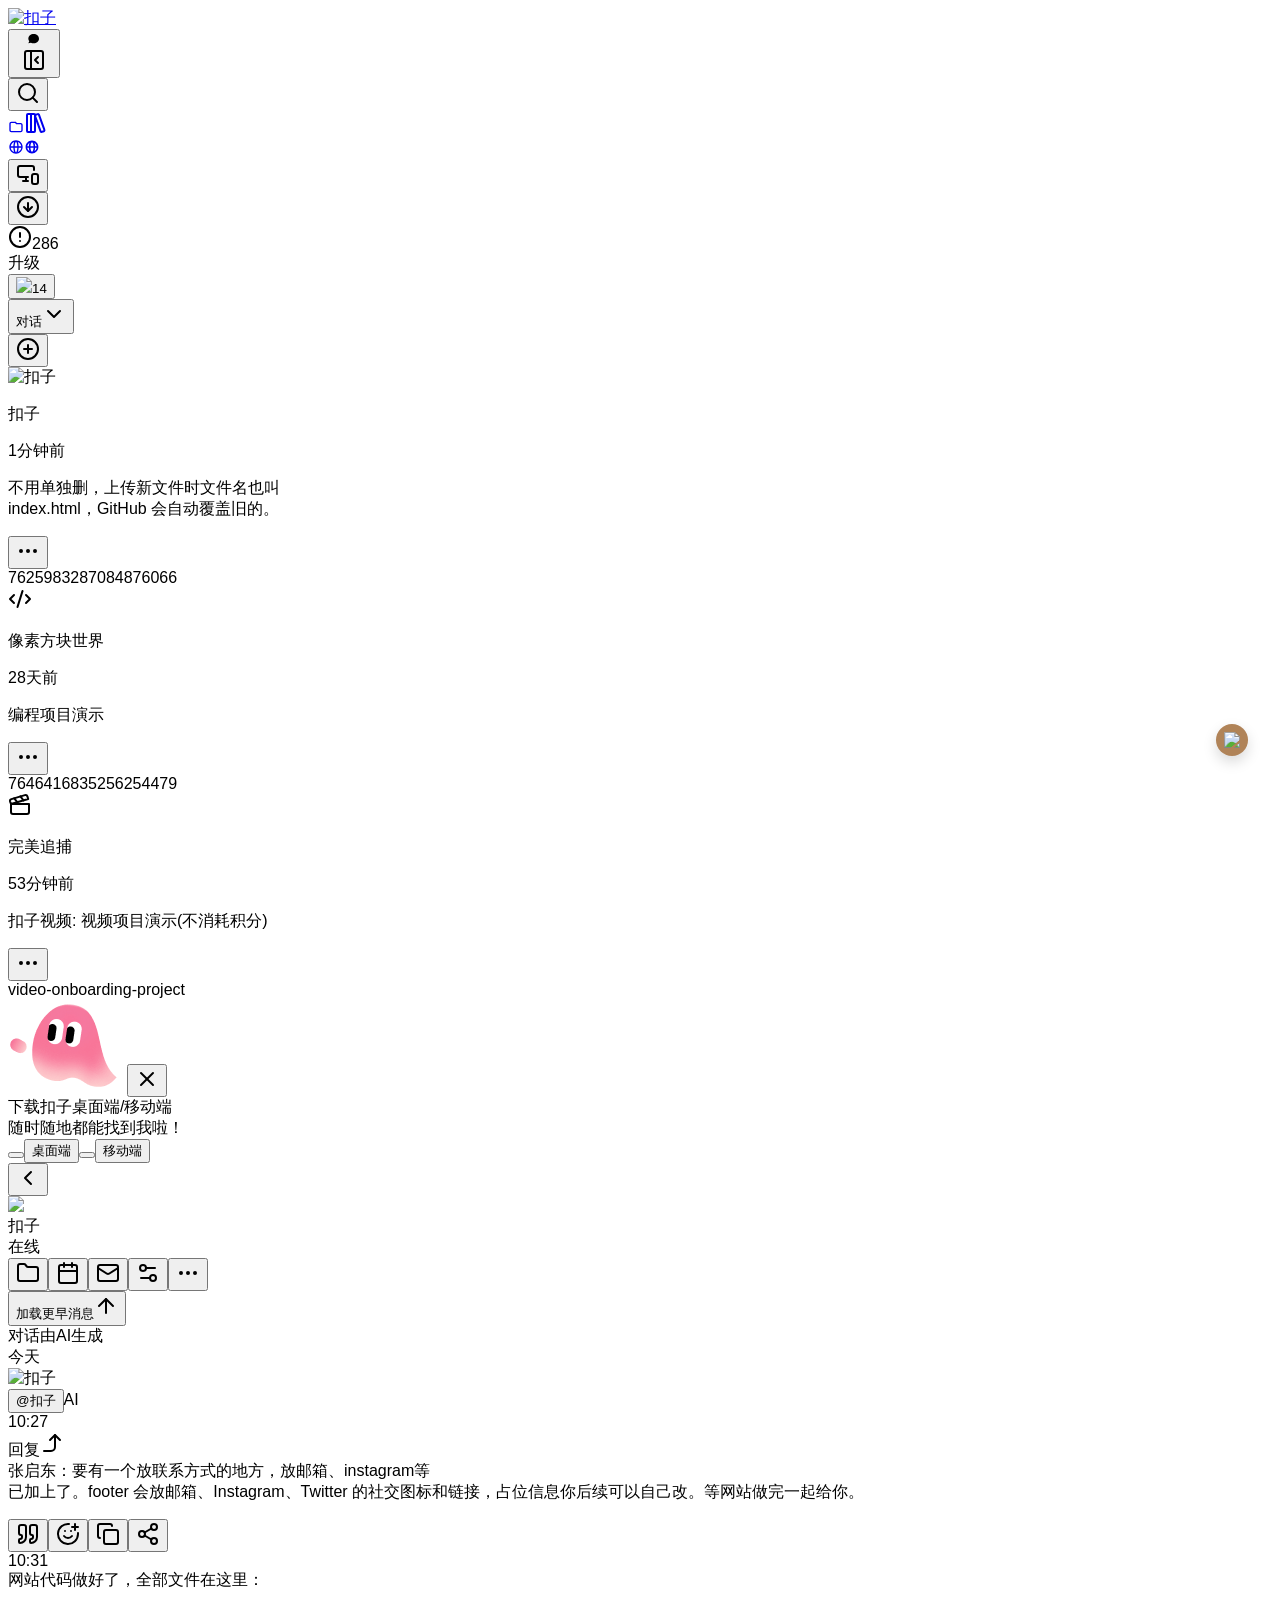
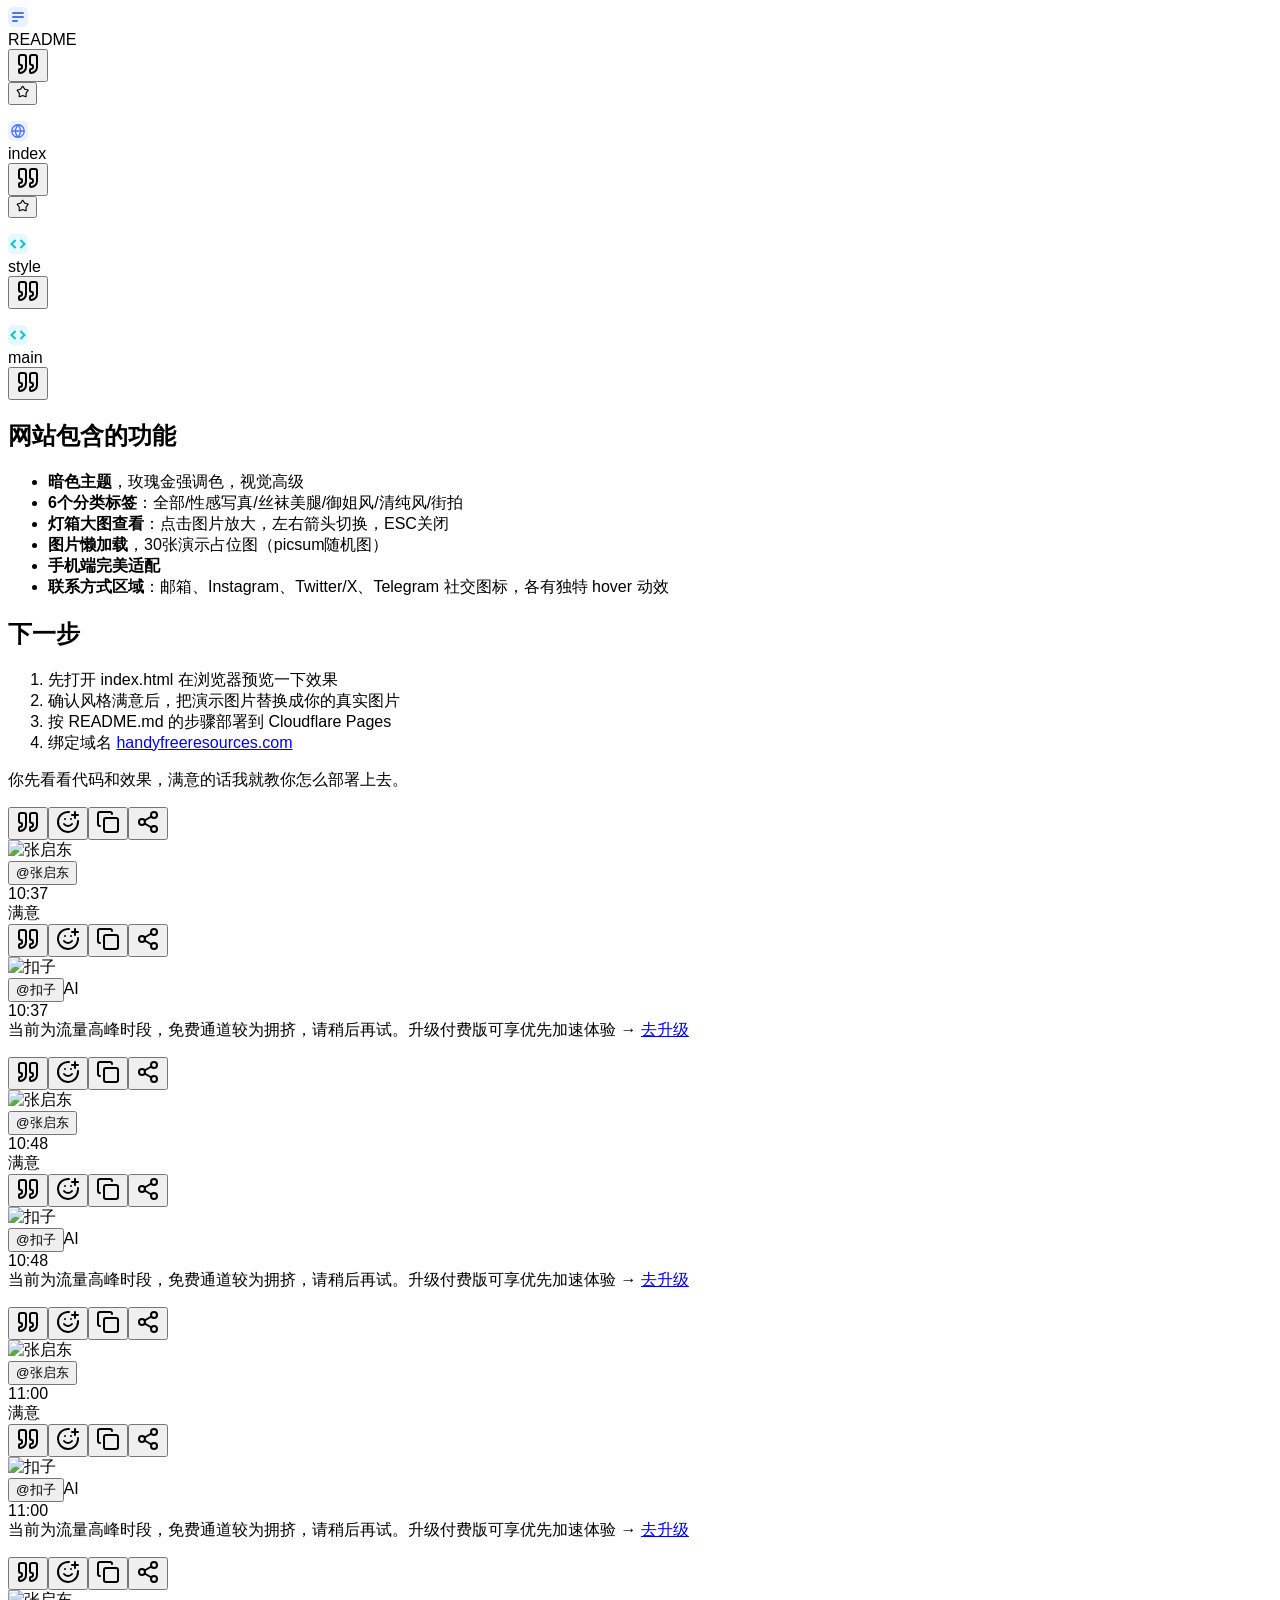
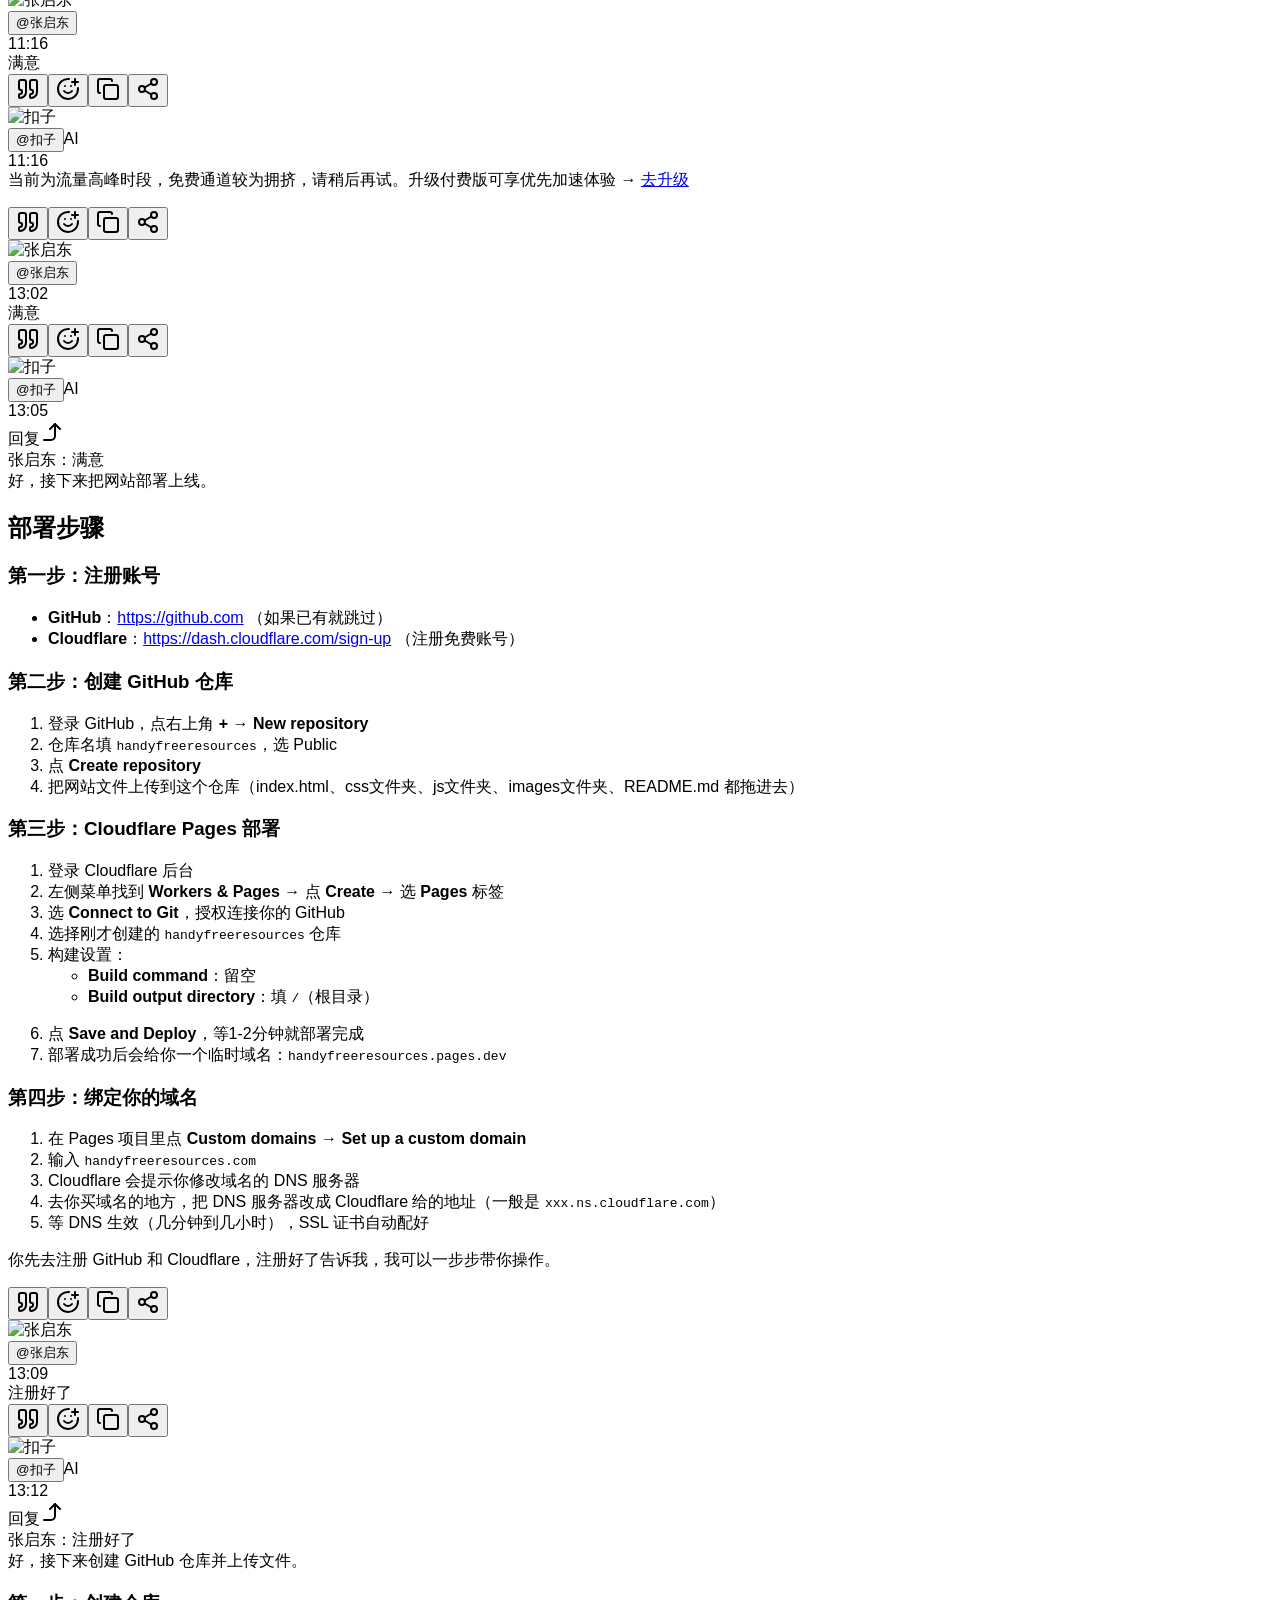
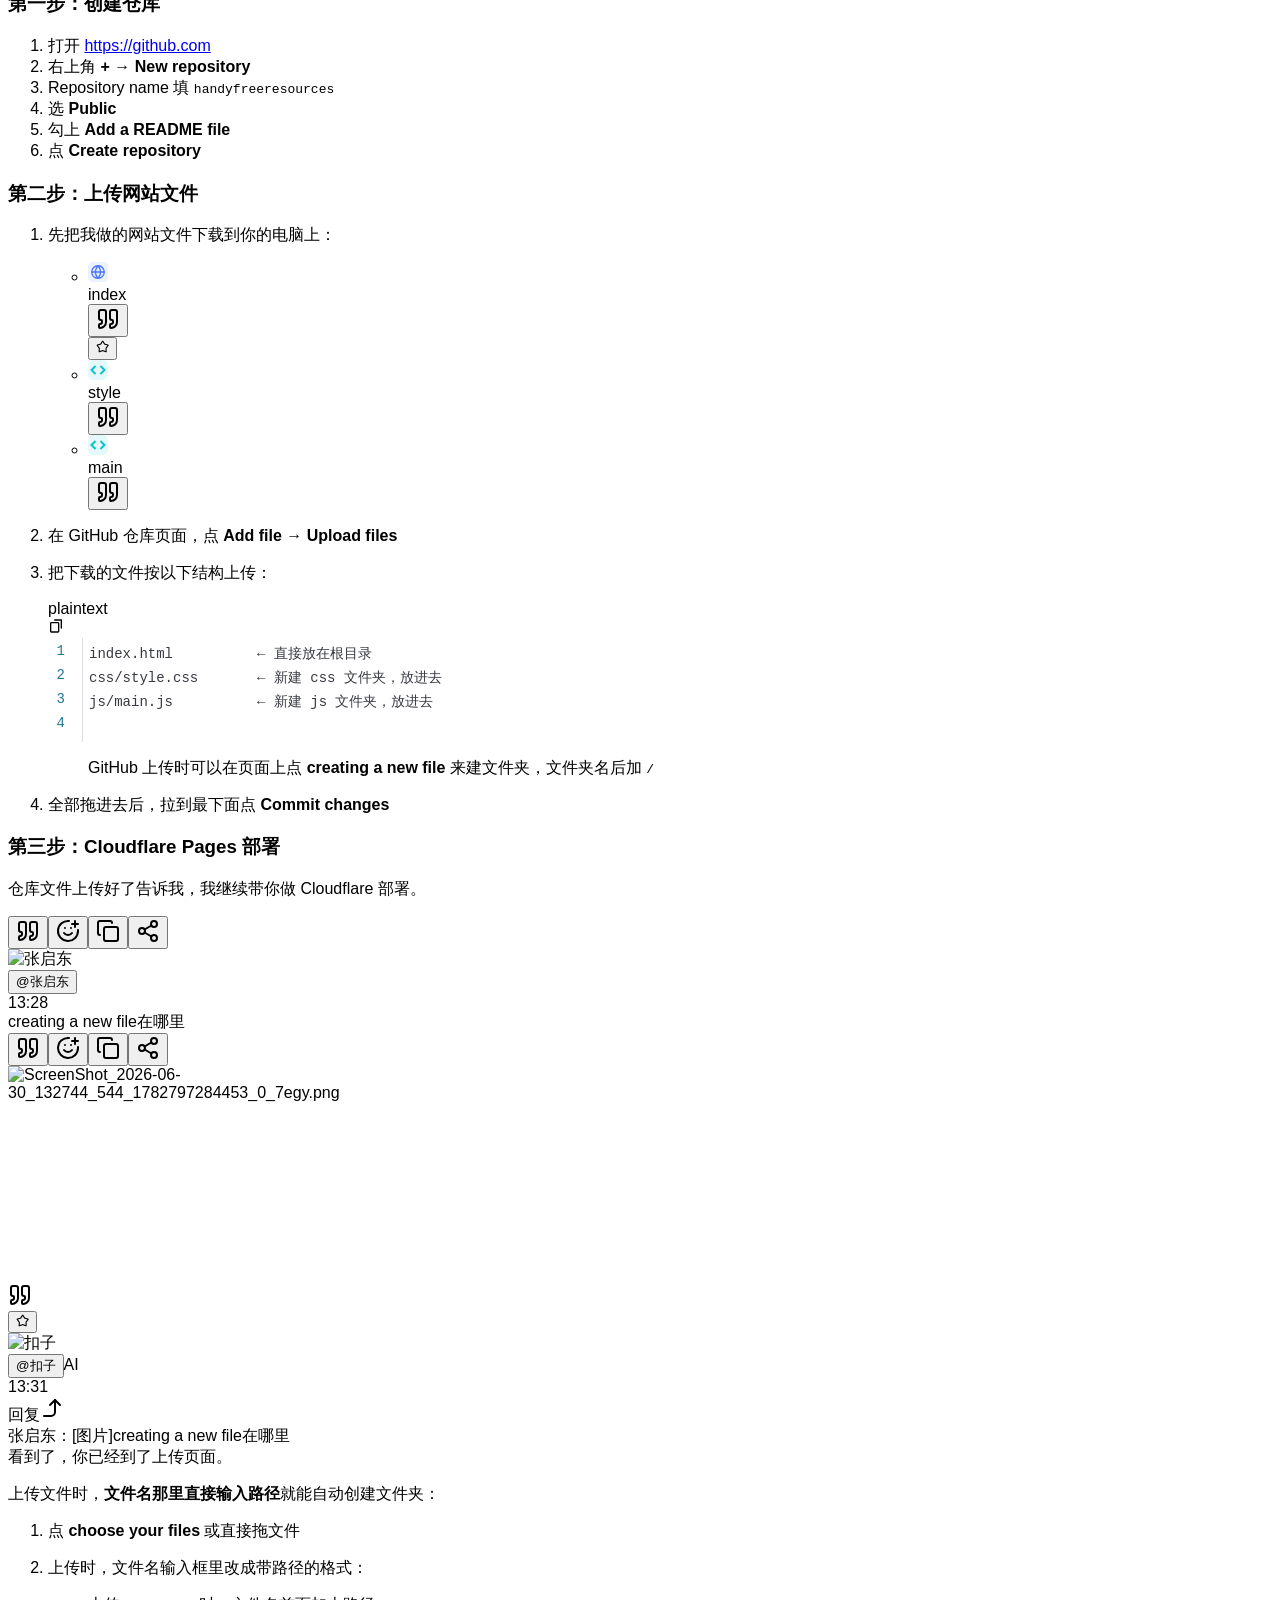
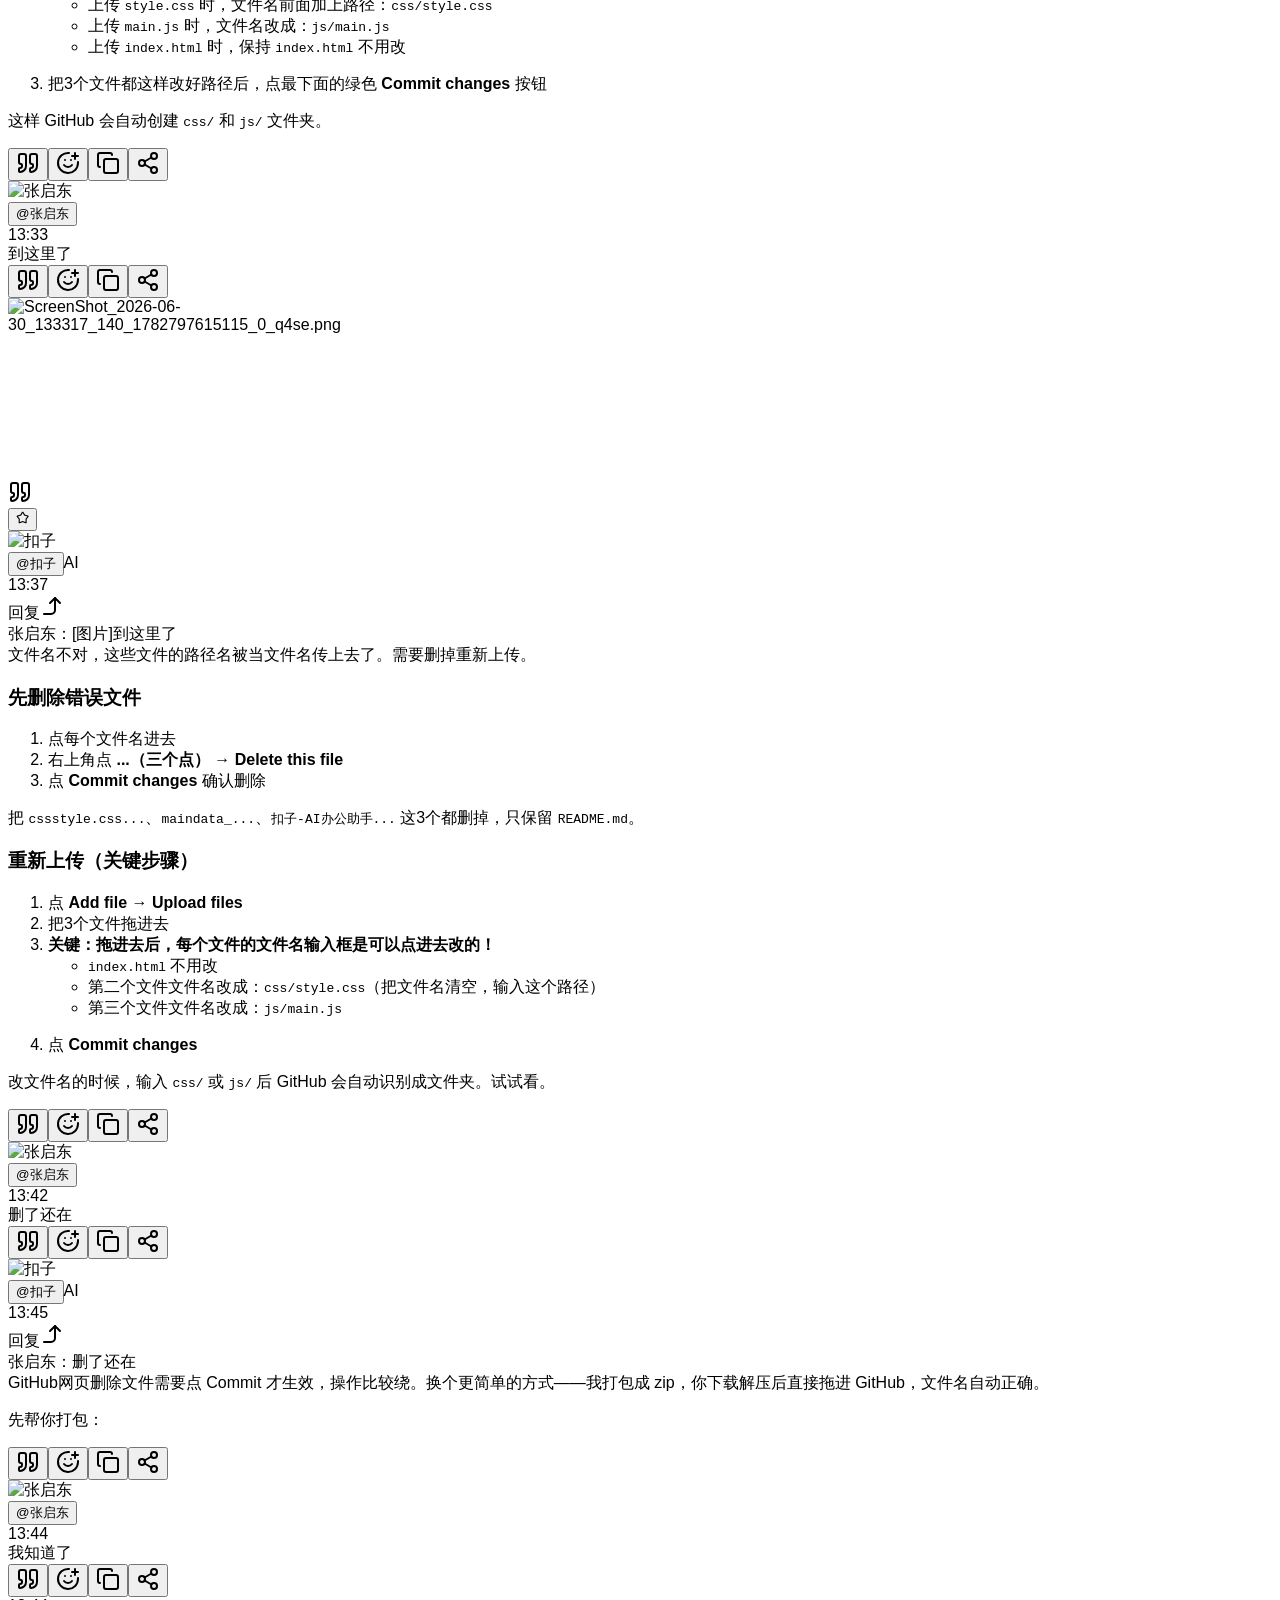
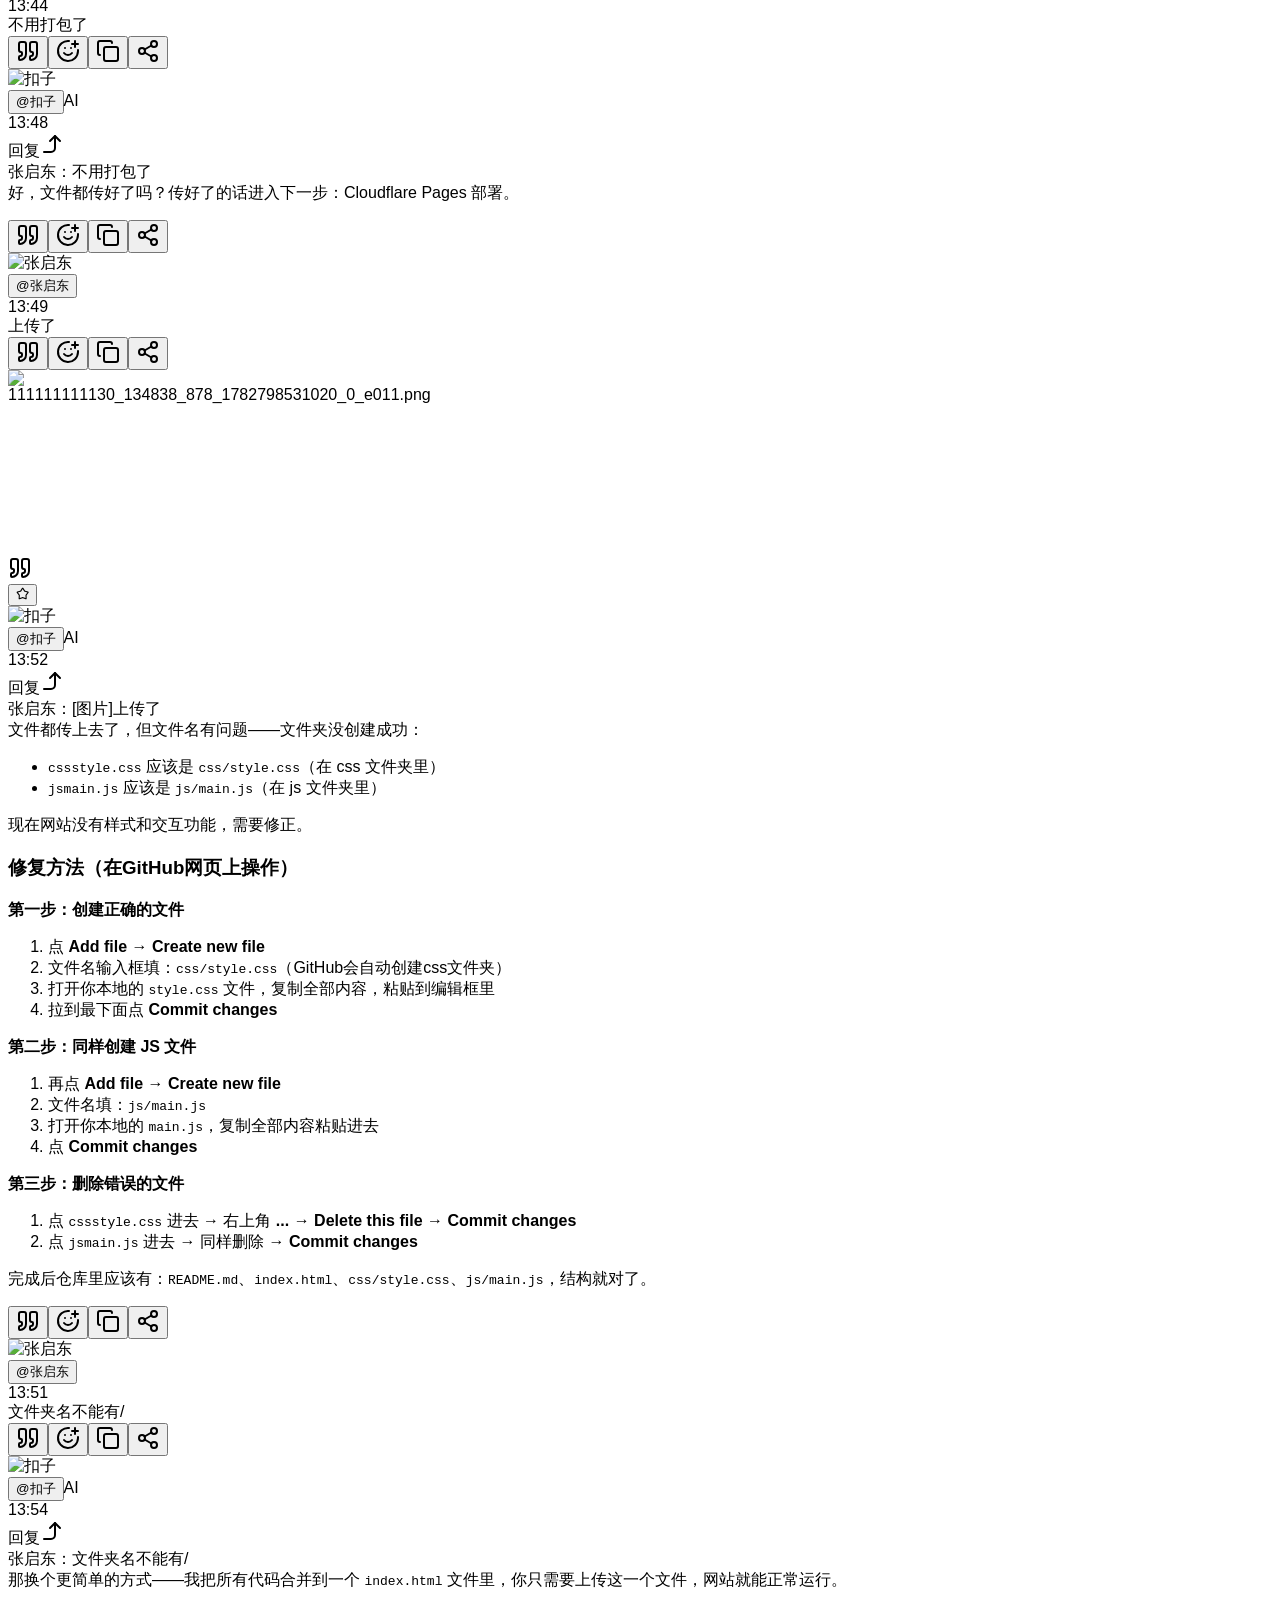
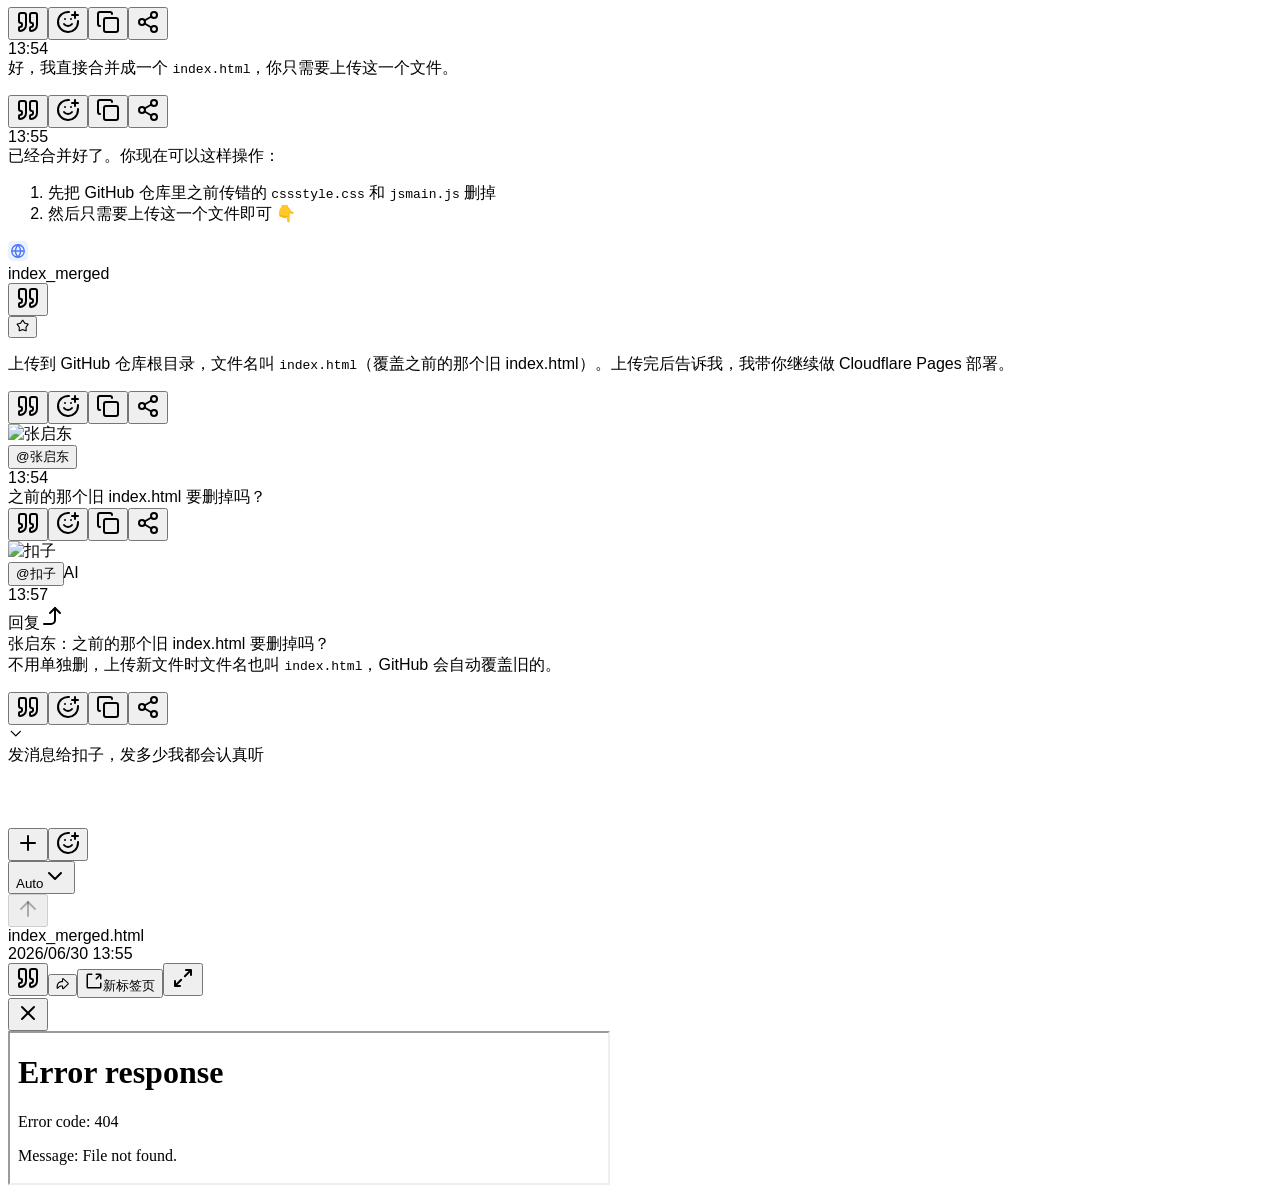
==== index.html @ ce5449ca "Add files via upload" ====
<!DOCTYPE html>
<!-- saved from url=(0047)https://www.coze.cn/session/7625983287084876066 -->
<html class="light"><head><meta http-equiv="Content-Type" content="text/html; charset=UTF-8"><style>.ͼ1.cm-focused {outline: 1px dotted #212121;}
.ͼ1 {position: relative !important; box-sizing: border-box; display: flex !important; flex-direction: column;}
.ͼ1 .cm-scroller {display: flex !important; align-items: flex-start !important; font-family: monospace; line-height: 1.4; height: 100%; overflow-x: auto; position: relative; z-index: 0; overflow-anchor: none;}
.ͼ1 .cm-content[contenteditable=true] {-webkit-user-modify: read-write-plaintext-only;}
.ͼ1 .cm-content {margin: 0; flex-grow: 2; flex-shrink: 0; display: block; white-space: pre; word-wrap: normal; box-sizing: border-box; min-height: 100%; padding: 4px 0; outline: none;}
.ͼ1 .cm-lineWrapping {white-space: pre-wrap; white-space: break-spaces; word-break: break-word; overflow-wrap: anywhere; flex-shrink: 1;}
.ͼ2 .cm-content {caret-color: black;}
.ͼ3 .cm-content {caret-color: white;}
.ͼ1 .cm-line {display: block; padding: 0 2px 0 6px;}
.ͼ1 .cm-layer > * {position: absolute;}
.ͼ1 .cm-layer {position: absolute; left: 0; top: 0; contain: size style;}
.ͼ2 .cm-selectionBackground {background: #d9d9d9;}
.ͼ3 .cm-selectionBackground {background: #222;}
.ͼ2.cm-focused > .cm-scroller > .cm-selectionLayer .cm-selectionBackground {background: #d7d4f0;}
.ͼ3.cm-focused > .cm-scroller > .cm-selectionLayer .cm-selectionBackground {background: #233;}
.ͼ1 .cm-cursorLayer {pointer-events: none;}
.ͼ1.cm-focused > .cm-scroller > .cm-cursorLayer {animation: steps(1) cm-blink 1.2s infinite;}
@keyframes cm-blink {50% {opacity: 0;}}
@keyframes cm-blink2 {50% {opacity: 0;}}
.ͼ1 .cm-cursor, .ͼ1 .cm-dropCursor {border-left: 1.2px solid black; margin-left: -0.6px; pointer-events: none;}
.ͼ1 .cm-cursor {display: none;}
.ͼ3 .cm-cursor {border-left-color: #ddd;}
.ͼ1 .cm-dropCursor {position: absolute;}
.ͼ1.cm-focused > .cm-scroller > .cm-cursorLayer .cm-cursor {display: block;}
.ͼ1 .cm-iso {unicode-bidi: isolate;}
.ͼ1 .cm-announced {position: fixed; top: -10000px;}
@media print {.ͼ1 .cm-announced {display: none;}}
.ͼ2 .cm-activeLine {background-color: #cceeff44;}
.ͼ3 .cm-activeLine {background-color: #99eeff33;}
.ͼ2 .cm-specialChar {color: red;}
.ͼ3 .cm-specialChar {color: #f78;}
.ͼ1 .cm-gutters {flex-shrink: 0; display: flex; height: 100%; box-sizing: border-box; inset-inline-start: 0; z-index: 200;}
.ͼ2 .cm-gutters {background-color: #f5f5f5; color: #6c6c6c; border-right: 1px solid #ddd;}
.ͼ3 .cm-gutters {background-color: #333338; color: #ccc;}
.ͼ1 .cm-gutter {display: flex !important; flex-direction: column; flex-shrink: 0; box-sizing: border-box; min-height: 100%; overflow: hidden;}
.ͼ1 .cm-gutterElement {box-sizing: border-box;}
.ͼ1 .cm-lineNumbers .cm-gutterElement {padding: 0 3px 0 5px; min-width: 20px; text-align: right; white-space: nowrap;}
.ͼ2 .cm-activeLineGutter {background-color: #e2f2ff;}
.ͼ3 .cm-activeLineGutter {background-color: #222227;}
.ͼ1 .cm-panels {box-sizing: border-box; position: sticky; left: 0; right: 0; z-index: 300;}
.ͼ2 .cm-panels {background-color: #f5f5f5; color: black;}
.ͼ2 .cm-panels-top {border-bottom: 1px solid #ddd;}
.ͼ2 .cm-panels-bottom {border-top: 1px solid #ddd;}
.ͼ3 .cm-panels {background-color: #333338; color: white;}
.ͼ1 .cm-tab {display: inline-block; overflow: hidden; vertical-align: bottom;}
.ͼ1 .cm-widgetBuffer {vertical-align: text-top; height: 1em; width: 0; display: inline;}
.ͼ1 .cm-placeholder {color: #888; display: inline-block; vertical-align: top; user-select: none;}
.ͼ1 .cm-highlightSpace {background-image: radial-gradient(circle at 50% 55%, #aaa 20%, transparent 5%); background-position: center;}
.ͼ1 .cm-highlightTab {background-image: url('data:image/svg+xml,<svg xmlns="http://www.w3.org/2000/svg" width="200" height="20"><path stroke="%23888" stroke-width="1" fill="none" d="M1 10H196L190 5M190 15L196 10M197 4L197 16"/></svg>'); background-size: auto 100%; background-position: right 90%; background-repeat: no-repeat;}
.ͼ1 .cm-trailingSpace {background-color: #ff332255;}
.ͼ1 .cm-button {vertical-align: middle; color: inherit; font-size: 70%; padding: .2em 1em; border-radius: 1px;}
.ͼ2 .cm-button:active {background-image: linear-gradient(#b4b4b4, #d0d3d6);}
.ͼ2 .cm-button {background-image: linear-gradient(#eff1f5, #d9d9df); border: 1px solid #888;}
.ͼ3 .cm-button:active {background-image: linear-gradient(#111, #333);}
.ͼ3 .cm-button {background-image: linear-gradient(#393939, #111); border: 1px solid #888;}
.ͼ1 .cm-textfield {vertical-align: middle; color: inherit; font-size: 70%; border: 1px solid silver; padding: .2em .5em;}
.ͼ2 .cm-textfield {background-color: white;}
.ͼ3 .cm-textfield {border: 1px solid #555; background-color: inherit;}
.ͼ1 .colorization-bracket-0 {color: #ffd700;}
.ͼ1 .colorization-bracket-0 > span {color: #ffd700;}
.ͼ1 .colorization-bracket-1 {color: #da70d6;}
.ͼ1 .colorization-bracket-1 > span {color: #da70d6;}
.ͼ1 .colorization-bracket-2 {color: #179fff;}
.ͼ1 .colorization-bracket-2 > span {color: #179fff;}
.ͼ1 .cm-foldPlaceholder {background-color: #eee; border: 1px solid #ddd; color: #888; border-radius: .2em; margin: 0 1px; padding: 0 1px; cursor: pointer;}
.ͼ1 .cm-foldGutter span {padding: 0 1px; cursor: pointer;}
.ͼ30 .cm-foldGutter .cm-gutterElement {display: flex; align-items: center; cursor: pointer;}
.ͼh5 .cm-line {line-height: 24px; min-height: 24px;}
.ͼgl .cm-line {line-height: 24px; min-height: 24px;}
.ͼfe .cm-line {line-height: 24px; min-height: 24px;}
.ͼfb .cm-line {line-height: 24px; min-height: 24px;}
.ͼei .cm-line {line-height: 24px; min-height: 24px;}
.ͼcp .cm-line {line-height: 24px; min-height: 24px;}
.ͼbi .cm-line {line-height: 24px; min-height: 24px;}
.ͼ6c .cm-line {line-height: 24px; min-height: 24px;}
.ͼ5 {color: #404740;}
.ͼ6 {text-decoration: underline;}
.ͼ7 {text-decoration: underline; font-weight: bold;}
.ͼ8 {font-style: italic;}
.ͼ9 {font-weight: bold;}
.ͼa {text-decoration: line-through;}
.ͼb {color: #708;}
.ͼc {color: #219;}
.ͼd {color: #164;}
.ͼe {color: #a11;}
.ͼf {color: #e40;}
.ͼg {color: #00f;}
.ͼh {color: #30a;}
.ͼi {color: #085;}
.ͼj {color: #167;}
.ͼk {color: #256;}
.ͼl {color: #00c;}
.ͼm {color: #940;}
.ͼn {color: #f00;}
.ͼp {color: #0000ff;}
.ͼq {color: #af00db;}
.ͼr {color: #0070c1;}
.ͼs {font-weight: bold; color: #0070c1;}
.ͼt {color: #267f99;}
.ͼu {color: #795e26;}
.ͼv {color: #098658;}
.ͼw {color: #383a42;}
.ͼx {color: #af00db;}
.ͼy {color: #a31515;}
.ͼz {color: #383a42;}
.ͼ10 {font-weight: bold;}
.ͼ11 {font-style: italic;}
.ͼ12 {text-decoration: line-through;}
.ͼ13 {color: #008000;}
.ͼ14 {color: #4078f2; text-decoration: underline;}
.ͼ15 {color: #e45649;}
.ͼo .cm-gutters {background-color: #fff; color: #237893;}
.ͼo {background-color: #ffffff; color: #383a42;}
.ͼo.cm-editor .cm-scroller {font-family: Menlo, Monaco, Consolas, "Andale Mono", "Ubuntu Mono", "Courier New", monospace;}
.ͼo .cm-content {caret-color: #000;}
.ͼo .cm-cursor, .ͼo .cm-dropCursor {border-left-color: #000;}
.ͼo .cm-activeLine {background-color: #99999926;}
.ͼo .cm-activeLineGutter {color: #0b216f; background-color: #99999926;}
.ͼo.cm-focused .cm-selectionBackground, .ͼo .cm-line::selection, .ͼo .cm-selectionLayer .cm-selectionBackground, .ͼo .cm-content ::selection {background: #add6ff !important;}
.ͼo .cm-selectionMatch {background-color: #a8ac94;}
.ͼh7 .cm-cursor, .ͼh7 .cm-dropCursor {visibility: hidden;}
.ͼh6 {font-size: 14px;}
.ͼgn .cm-cursor, .ͼgn .cm-dropCursor {visibility: hidden;}
.ͼgm {font-size: 14px;}
.ͼfg .cm-cursor, .ͼfg .cm-dropCursor {visibility: hidden;}
.ͼff {font-size: 14px;}
.ͼfd .cm-cursor, .ͼfd .cm-dropCursor {visibility: hidden;}
.ͼfc {font-size: 14px;}
.ͼek .cm-cursor, .ͼek .cm-dropCursor {visibility: hidden;}
.ͼej {font-size: 14px;}
.ͼcr .cm-cursor, .ͼcr .cm-dropCursor {visibility: hidden;}
.ͼcq {font-size: 14px;}
.ͼbk .cm-cursor, .ͼbk .cm-dropCursor {visibility: hidden;}
.ͼbj {font-size: 14px;}
.ͼ6e .cm-cursor, .ͼ6e .cm-dropCursor {visibility: hidden;}
.ͼ6d {font-size: 14px;}
.ͼ4b .cm-foldGutter .cm-gutterElement {display: flex; align-items: center; cursor: pointer;}
.ͼ31.cm-focused {outline: none;}
.ͼ31 .cm-content {cursor: text;}
.ͼ31 .cm-placeholder {word-break: break-all;}
.ͼ32 .cm-cursor {border-left-color: var(--text-1); border-left-width: 1px!important; margin-left: 0px!important;}
.ͼ32 .cm-selectionBackground {background-color: var(--ivory-yellow-2)!important;}
.ͼ32.cm-focused > .cm-scroller > .cm-selectionLayer .cm-selectionBackground {background: var(--ivory-yellow-2)!important;}
.ͼ32 .cm-gutters {background-color: transparent; border-right: none; display: none;}
.ͼ32 .cm-scroller {padding-left: 0px; line-height: 22px; font-family: inherit;}
.ͼ32 .cm-line {padding-left: 0px; font-weight: 400; line-height: 24px; color: var(--coz-fg-primary);}
.ͼ32 .cm-content {padding: 0px; caret-color: var(--coz-fg-primary);}
.ͼ32 .cm-placeholder {display: inline!important; pointer-events: none!important; user-select: none!important; -webkit-user-select: none!important; -webkit-touch-callout: none!important; -moz-user-select: none!important; -ms-user-select: none!important; -webkit-tap-highlight-color: transparent!important; -webkit-user-drag: none!important; -khtml-user-drag: none!important; -moz-user-drag: none!important; -o-user-drag: none!important; user-drag: none!important; -webkit-user-modify: read-plaintext-only!important; -moz-user-modify: read-plaintext-only!important;}
















































































































































































































































































































































































































































































































































































































































































































.ͼ48 .heading {color: #00818C; font-weight: bold;}
.ͼ48 .emphasis {font-style: italic;}
.ͼ48 .strong-emphasis {font-weight: bold;}
.ͼ48 .mark {color: var(--coz-fg-hglt);}
.ͼ47 .cm-scroller {max-height: 222px;}
.ͼ46 .cm-content, .ͼ46 .cm-gutter, .ͼ46 .cm-right-gutter {min-height: 62px;}
.ͼ45 {font-size: 16px;}
.ͼ4 .cm-line ::selection, .ͼ4 .cm-line::selection {background-color: transparent !important;}
.ͼ4 .cm-line {caret-color: transparent !important;}
.ͼ4 .cm-content :focus::selection, .ͼ4 .cm-content :focus ::selection {background-color: Highlight !important;}
.ͼ4 .cm-content :focus {caret-color: initial !important;}
.ͼ4 .cm-content {caret-color: transparent !important;}
</style><script>window.gfdatav1={"env":"prod","envName":"prod","runtime":"node","ver":"1.0.0.8723","canary":0,"idc":"hl","region":"cn","vdc":"hl","vregion":"China-North","extra":{"canaryType":null}}</script><script>/*! For license information please see slardar_umd_space_cn.js.LICENSE.txt */
!function(n,t){"object"==typeof exports&&"object"==typeof module?module.exports=t():"function"==typeof define&&define.amd?define("CozeSlardar",[],t):"object"==typeof exports?exports.CozeSlardar=t():n.CozeSlardar=t()}(this,()=>(()=>{"use strict";let n,t,e;var r,o,i,u,a,c,f,s,l,d,v={787:function(n,t){var e,r=function(){return(r=Object.assign||function(n){for(var t,e=1,r=arguments.length;e<r;e++)for(var o in t=arguments[e])Object.prototype.hasOwnProperty.call(t,o)&&(n[o]=t[o]);return n}).apply(this,arguments)};function o(n,t){var e="function"==typeof Symbol&&n[Symbol.iterator];if(!e)return n;var r,o,i=e.call(n),u=[];try{for(;(void 0===t||t-- >0)&&!(r=i.next()).done;)u.push(r.value)}catch(n){o={error:n}}finally{try{r&&!r.done&&(e=i.return)&&e.call(i)}finally{if(o)throw o.error}}return u}function i(n,t,e){if(e||2==arguments.length)for(var r,o=0,i=t.length;o<i;o++)!r&&o in t||(r||(r=Array.prototype.slice.call(t,0,o)),r[o]=t[o]);return n.concat(r||Array.prototype.slice.call(t))}var u=function(){return{}};function a(n){return"object"==typeof n&&null!==n}var c=Object.prototype;function f(n){return"[object Array]"===c.toString.call(n)}function s(n){return"function"==typeof n}function l(n){return"string"==typeof n}var d=function(){var n={};return[n,function(t,e){return n[t]=e},function(t){return delete n[t]}]},v=function(n,t){var e,r=f(e=n||[])&&e.length?function(n){for(var t=[],e=n.length,r=0;r<e;r++){var o=n[r];l(o)?t.push(o.replace(/([.*+?^=!:${}()|[\]/\\])/g,"\\$1")):o&&o.source&&t.push(o.source)}return RegExp(t.join("|"),"i")}(e):null;return!!r&&r.test(t)},p=function(n,t,e){return function(){for(var r=[],a=0;a<arguments.length;a++)r[a]=arguments[a];if(!n)return u;var c=n[t],f=e.apply(void 0,i([c],o(r),!1)),l=f;return s(l)&&(l=function(){for(var n=[],t=0;t<arguments.length;t++)n[t]=arguments[t];return f.apply(this,n)}),n[t]=l,function(){l===n[t]?n[t]=c:f=c}}};function h(n,t){return n.initSubject(t)}var g=function(){return Date.now()};function m(){if("object"==typeof window&&a(window))return window}function y(){if("object"==typeof document&&a(document))return document}function _(){if(m()&&s(window.PerformanceObserver))return window.PerformanceObserver}var b=function(n){var t;return{pid:n.pid,view_id:n.viewId,url:(t=m()&&m()&&window.location)?t.href:""}},w=function(n){var t=b(n.config());return t.context=n.context?n.context.toString():{},t},E=function(n,t){void 0===t&&(t=!1);var e=w(n);return t&&(e.timestamp=g()),function(t){n.report(r(r({},t),{overrides:e}))}},x=function(n,t){var e=n&&new n(t);return[function(n,t){e&&n&&e.observe(n,t)},function(){return e&&e.disconnect()}]},S=function(n){var t=n&&n.timing||void 0;return[t,function(){return n&&n.now?n.now():(Date.now?Date.now():+new Date)-(t&&t.navigationStart||0)},function(t){var e=(n||{}).getEntriesByType;return s(e)&&e.call(n,t)||[]},function(){var t=(n||{}).clearResourceTimings;s(t)&&t.call(n)},function(t){var e=(n||{}).getEntriesByName;return s(e)&&e.call(n,t)||[]}]},j=function(){var n=RegExp("\\/monitor_web\\/collect|\\/monitor_browser\\/collect\\/batch","i");return function(t){return n.test(t)}},O=function(n){return function(){for(var t,e=[],r=0;r<arguments.length;r++)e[r]=arguments[r];return t=o(e,2),this._method=t[0],this._url=t[1],n.apply(this,e)}},T=function(n){return function(){for(var t=[],e=0;e<arguments.length;e++)t[e]=arguments[e];this._reqHeaders=this._reqHeaders||{};var r=o(t,2),i=r[0],u=r[1];return this._reqHeaders[i]=u,n&&n.apply(this,t)}},R=function(n,t){var e=j();return function(){for(var r=[],o=0;o<arguments.length;o++)r[o]=arguments[o];if(this._start=g(),this._data=null==r?void 0:r[0],!e(this._url)){var i,u=t([this._method,this._url,this._start,this]);(i=this,p(i,"onreadystatechange",function(n){return function(){for(var t=[],e=0;e<arguments.length;e++)t[e]=arguments[e];return 4===this.readyState&&u(i),n&&n.apply(this,t)}}))()}return n.apply(this,r)}},k=function(n,t){return function(e,r){void 0===r&&(r={});var o=t([e,r]),i=n(e,r);return i.then(function(n){o(n)},function(){o(void 0)}),i}},A=["fetch_0",function(n,t){var e=m();if(e&&fetch){var r=[];r.push(p(e,"fetch",k)(n)),t(function(){r.forEach(function(n){return n()})})}}],C=["resource"],D=["longtask"],L=function(n,t,e){var r=n&&new n(function(n,r){n.getEntries?n.getEntries().forEach(function(n,e,o){return t(n,e,o,r)}):e&&e()});return[function(t){if(!n||!r)return e&&e();try{r.observe({entryTypes:t})}catch(n){return e&&e()}},function(t,o){if(!n||!r)return e&&e();try{var i={type:t,buffered:!0};void 0===o||(i.durationThreshold=o),r.observe(i)}catch(n){return e&&e()}r.observe({type:t,buffered:!1})},function(){return r&&r.disconnect()}]},P=function(n,t,e){var r=o(L(n,t),3),i=r[0],u=r[2];return i(e),u},q=["longtask_0",function(n,t){var e=_();e&&t(P(e,n,D))}],I=["resource_0",function(n,t){var e=_();if(e){var r=j();t(P(e,function(t){r(t.name)||n(t)},C))}}],N="http",B="resource_error",H="resource",M="performance_longtask",z="action",U=["BODY","HTML","HEAD"],W="data-apm-action",F=function(n,t,e,r){var o,i,u=!1,a=function(){n.clearTimeout(o),u&&(o=n.setTimeout(function(){t()},100))};return[function(){u=!0,n.clearTimeout(i),i=n.setTimeout(function(){t(!0),e()},r),a()},a,function(){u=!1,n.clearTimeout(o),n.clearTimeout(i)}]},X=function(n,t,e){void 0===e&&(e=10);for(var r=n,o=0;o<e&&r;o++){if(~U.indexOf(r.nodeName))return;if(r.hasAttribute(t))return r;r=r.parentElement}},G=function(n,t){if(r=(void 0===e?e="closest"in HTMLElement.prototype:e)?n.closest("["+t+"]"):X(n,t)){var r;return r.getAttribute(t).trim()}},J=function(n){for(var t=n,e=!1;t;)"SVG"===t.tagName.toUpperCase()?(t=null,e=!0):t=t.parentElement;return e},V=function(n){var t=n.children;return!t.length||![].slice.call(t).some(function(n){return n.children.length>0})},$=function(n){var t=n.tagName.toUpperCase();return!(1!==n.nodeType||U.includes(t)||J(n))&&(!n.style||"none"!==n.style.display)&&(!!(["A","BUTTON","INPUT","TEXTAREA"].includes(t)||G(n,W))||!!V(n))},Y=function(n,t){return!!(n&&n.length&&t&&v(n,function(n){var t=y();if(!t||!n)return"";var e=t.createElement("a");return e.href=n,e.href}(t)))},K=function(n,t){var e;return t.ev_type===N?e=t.payload.request.url:t.ev_type===H&&"name"in t.payload?e=t.payload.name:t.ev_type===B&&(e=t.payload.url),Y(n,e)},Q=["click"],Z={capture:!0},nn=function(n,t,e,r){var i=o(t,2),a=i[0],c=i[1],f=o(d(),3),s=f[0],l=f[1],v=f[2],p=0;return n.push(a[0](function(n){var t=o(n,2);if(t[0],Y(r,t[1]))return u;var i=p+=1;return l(i,g()),e(),function(){v(i),e()}})),n.push(c[0](function(n){var t=o(n,1)[0];if(Y(r,"string"==typeof t?t:t.url))return u;var i=p+=1;return l(i,g()),e(),function(){v(i),e()}})),s},nt=function(n,t,e,u){var a=o(e,4),c=a[0],s=a[1],d=a[2],v=a[3],p=u.types,h=u.pure,g=u.ignoreUrls,m=null,y=null,_=void 0,b=[],w=0,E=o(S(performance),2)[1],j=function(n){if(m&&(h||Object.keys(m.metrics).length)&&(!Object.keys(D).length||n)){m.metrics[M]&&(m.metrics[M].duration=w);var t=b.length>0?Math.max.apply(Math,i([],o(b),!1))-Math.min.apply(Math,i([],o(b),!1)):0;m.metrics[N]&&(m.metrics[N].duration=t);var e=E()-m.start_time;_&&_({ev_type:z,payload:r(r({},m),{duration:e,frontend_time:e-t})}),O()}},O=function(){C(),m&&(y={start_time:m.start_time,id:m.id}),m=null,b=[],w=0},T=function(n){var t,e;m&&(m.metrics[n]={count:(null!=(e=null==(t=m.metrics[n])?void 0:t.count)?e:0)+1})},R=o(F(window,j,O,1e4),3),k=R[0],A=R[1],C=R[2],D=nn(t,[c,s],A,g),L=o(x(MutationObserver,A),2),P=L[0],q=L[1];P(),t.push(q),t.push(C),t.push(d[0](function(n){var t=n.startTime,e=n.duration;A(),m&&m.start_time<=t+50&&(w+=e,T(M))})),t.push(v[0](function(n){var t=n.name,e=n.startTime,r=n.duration,o=n.initiatorType;!Y(g,t)&&(A(),m&&m.start_time<e&&(["xmlhttprequest","fetch"].includes(o)&&(b.push(e,e+r),T(N)),["xmlhttprequest","fetch","beacon"].includes(o)||T(H)))}));var I=function(t,e){var r=function(){var n=function(){for(var n=Array(16),t=0,e=0;e<16;e++)(3&e)==0&&(t=0x100000000*Math.random()),n[e]=t>>>((3&e)<<3)&255;return n}();n[6]=15&n[6]|64,n[8]=63&n[8]|128;for(var t=[],e=0;e<256;++e)t[e]=(e+256).toString(16).substr(1);var r=0;return""+t[n[r++]]+t[n[r++]]+t[n[r++]]+t[n[r++]]+"-"+t[n[r++]]+t[n[r++]]+"-"+t[n[r++]]+t[n[r++]]+"-"+t[n[r++]]+t[n[r++]]+"-"+t[n[r++]]+t[n[r++]]+t[n[r++]]+t[n[r++]]+t[n[r++]]+t[n[r++]]}();m={start_time:(0,o(S(performance),2)[1])(),id:r,type:e,target:t,metrics:{}},_=n(),k()},U=function(n){if(j(!0),O(),n.target instanceof HTMLElement&&$(n.target)){var t,e=G(t=n.target,W)||t.innerText;e&&I({name:e,path:function(n){try{for(var t=n,e=[],r=0,o=0,i=void 0;t&&r++<5&&(i=function(n){var t,e,r,o,i,u,a=[];if(!n||!n.tagName)return"";if(a.push(n.tagName.toLowerCase()),n.id)return"#"+n.id;var c=n.className;if(c&&l(c))for(u=0,r=c.split(/\s+/);u<r.length;u++)a.push("."+r[u]);var f=["type","name","title","alt"];for(u=0;u<f.length;u++)o=f[u],(i=n.getAttribute(o))&&a.push("["+o+'="'+i+'"]');for(var s=n,d=1,v=!0;s=s.previousElementSibling;)(null==(t=s.tagName)?void 0:t.toLowerCase())===(null==(e=n.tagName)?void 0:e.toLowerCase())&&(s.className===n.className&&f.every(function(t){return n.getAttribute(t)===(null==s?void 0:s.getAttribute(t))})&&(v=!1),d++);return d>1&&!v&&a.push(":nth-of-type("+d+")"),a.join("")}(t),"html"!==i&&(!(r>1)||!(o+3*e.length+i.length>=256)));)e.push(i),o+=i.length,t=t.parentNode;return e.reverse().join(" > ")}catch(n){return"<unknown>"}}(n.target)},n.type)}};return p&&p.forEach(function(n){var e,r;(function(n,t){if(!f(n)||0===n.length)return!1;for(var e=0;e<n.length;){if(n[e]===t)return!0;e++}return!1})(Q,n)&&t.push((e=document,void 0===(r=Z)&&(r=!1),e.addEventListener(n,U,r),function(){e.removeEventListener(n,U,r)}))}),[function(n){if(!K(g,n)){if("pageview"===n.ev_type){j(!0),O();return}if(n.ev_type===N){var t=n.payload.response.timing&&n.payload.response.timing.startTime;return t?m&&t>m.start_time?m.id:y&&t>y.start_time?y.id:void 0:void 0}if(n.ev_type===M){var t=n.payload.longtasks.length&&n.payload.longtasks[0].startTime+50;return m&&t&&t>m.start_time?m.id:void 0}if(m)return("js_error"===n.ev_type||n.ev_type===B)&&T(n.ev_type),m.id}},function(n,t){j(!0),O(),I({name:n},t)}]},ne="action",nr={types:["click"],pure:!0};t.actionPlugin=function(n){return{name:ne,setup:function(t){!function(n,t){void 0===t&&(t=nr);var e=[],r=y(),i=m();if(r&&i){var u,a=o(nt(function(){return E(n,!0)},e,[h(n,["xhr_0",(u=XMLHttpRequest&&XMLHttpRequest.prototype,function(n,t){if(u){var e=[];e.push(p(u,"open",O)()),e.push(p(u,"setRequestHeader",T)()),e.push(p(u,"send",R)(n)),t(function(){e.forEach(function(n){return n()})})}})]),h(n,A),h(n,q),h(n,I)],t),2),c=a[0],f=a[1],s=function(n){var t=c(n);return t&&n.extra&&(n.extra.action_id=t),n};n.on("report",s),e.push(function(){n.off("report",s)}),n.provide("startAction",f),n.destroyAgent.set(ne,z,e)}}(t,n)}}}},583:function(n,t){var e=function(){return(e=Object.assign||function(n){for(var t,e=1,r=arguments.length;e<r;e++)for(var o in t=arguments[e])Object.prototype.hasOwnProperty.call(t,o)&&(n[o]=t[o]);return n}).apply(this,arguments)};function r(n,t){var e="function"==typeof Symbol&&n[Symbol.iterator];if(!e)return n;var r,o,i=e.call(n),u=[];try{for(;(void 0===t||t-- >0)&&!(r=i.next()).done;)u.push(r.value)}catch(n){o={error:n}}finally{try{r&&!r.done&&(e=i.return)&&e.call(i)}finally{if(o)throw o.error}}return u}var o=function(){return{}};function i(n){return"object"==typeof n&&null!==n}function u(n){return"function"==typeof n}function a(n,t){return n.initSubject(t)}var c=function(){return Date.now()};function f(){if("object"==typeof window&&i(window))return window}function s(){if("object"==typeof document&&i(document))return document}function l(){if(f()&&u(window.PerformanceObserver))return window.PerformanceObserver}var d=function(n,t){var e=n&&new n(t);return[function(n,t){e&&n&&e.observe(n,t)},function(){return e&&e.disconnect()}]},v=function(n){var t=n&&n.timing||void 0;return[t,function(){return n&&n.now?n.now():(Date.now?Date.now():+new Date)-(t&&t.navigationStart||0)},function(t){var e=(n||{}).getEntriesByType;return u(e)&&e.call(n,t)||[]},function(){var t=(n||{}).clearResourceTimings;u(t)&&t.call(n)},function(t){var e=(n||{}).getEntriesByName;return u(e)&&e.call(n,t)||[]}]},p=function(n,t,e,r){return void 0===r&&(r=!1),n.addEventListener(t,e,r),function(){n.removeEventListener(t,e,r)}},h=function(n){var t=!1;return[function(e){!t&&(t=!0,n&&n(e))}]},g=function(n,t){return i(n)?e(e({},t),n):!!n&&t},m=function(){var n=RegExp("\\/monitor_web\\/collect|\\/monitor_browser\\/collect\\/batch","i");return function(t){return n.test(t)}},y=["resource"],_=["longtask"],b=function(n,t,e){var r=n&&new n(function(n,r){n.getEntries?n.getEntries().forEach(function(n,e,o){return t(n,e,o,r)}):e&&e()});return[function(t){if(!n||!r)return e&&e();try{r.observe({entryTypes:t})}catch(n){return e&&e()}},function(t,o){if(!n||!r)return e&&e();try{var i={type:t,buffered:!0};void 0===o||(i.durationThreshold=o),r.observe(i)}catch(n){return e&&e()}r.observe({type:t,buffered:!1})},function(){return r&&r.disconnect()}]},w=function(n,t,e){var o=r(b(n,t),3),i=o[0],u=o[2];return i(e),u},E=["longtask_0",function(n,t){var e=l();e&&t(w(e,n,_))}],x=["resource_0",function(n,t){var e=l();if(e){var r=m();t(w(e,function(t){r(t.name)||n(t)},y))}}],S="js_error",j="http",O="resource_error",T="blank_screen",R=["unload_0",function(n,t){var e=f();if(e){var o=r(h(n),1)[0],i=function(){o()},u=[];["unload","beforeunload","pagehide"].forEach(function(n){u.push((e.addEventListener(n,i,!1),function(){e.removeEventListener(n,i,!1)}))}),t(function(){u.forEach(function(n){return n()})})}}],k=["domLoad_1",function(n,t){var e=f(),r=s();if(e&&r){var i=!1,u=o,a=function(){setTimeout(function(){n(),i=!0},0)};"loading"!==r.readyState?a():u=p(r,"DOMContentLoaded",a,!1),t(function(){u()},function(n){i&&n()})}}],A=["activated_0",function(n,t){var e=s();if(e){var r=!1,i=o,u=function(){n(),r=!0};e&&e.prerendering?i=p(e,"prerenderingchange",u,!0):u(),t(function(){i()},function(n){r&&n()})}}],C=["SCRIPT","STYLE","META","HEAD"],D=[S,j,O],L=["performance","performance_longtask","performance_timing","custom"],P=function(n,t){if(-1===D.indexOf(t.ev_type)||t.ev_type===j&&t.payload.response.status<400||n&&D.indexOf(n.type)<D.indexOf(t.ev_type))return n;var e="";switch(t.ev_type){case S:e=t.payload.error.message;break;case j:e=t.payload.request.url;break;case O:e=t.payload.url}return{type:t.ev_type,message:e,timestamp:c()}},q=function(n,t){return~C.indexOf(n.tagName)||t>4},I=function(n){var t=n.getBoundingClientRect();return{width:t.width,height:t.height,top:t.top}},N=function(n){return n?document.querySelector(n):document.body},B=function(n,t,e,r){if(void 0===t&&(t=0),void 0===e&&(e=0),void 0===r&&(r=1.5),!n||q(n,t)||e>=r)return e;var o=function(){if(!t)return 0;var e=I(n),r=e.top,o=e.height;return r>innerHeight||o<=0?0:1/(1<<t-1)}();return[].reduceRight.call(n.children,function(n,e){return B(e,t+1,n,r)},e+o)},H=function(n){var t,e=n.cb,r=n.screenshotUrl,o=n.window,i=n.document,u=n.mask,a=n.partialShot,c=n.quality,s=n.rootSelector;if(function(){if(f()&&"Promise"in window)return Promise}()&&o&&i){if(o.html2canvas)return d();var l=i.createElement("script");l.src=r,l.crossOrigin="anonymous",l.onload=d,l.onerror=function(){e()},null==(t=i.head)||t.appendChild(l)}function d(){(o.requestIdleCallback||function(n){return o.setTimeout(n,1)})(function(){o.html2canvas&&o.html2canvas(a&&s&&i.querySelector(s)||i.body,{scale:360/o.innerWidth,mask:u,useCROS:!0}).then(function(n){var t;e("data:image"===(t=n.toDataURL("image/jpeg",c)).slice(0,10)?t:M())}).catch(function(){e(M())})})}};function M(n,t){void 0===n&&(n=192),void 0===t&&(t=108);var e=document.createElement("canvas");e.width=n,e.height=t;var r=e.getContext("2d");return r&&(r.fillStyle="#ffffff",r.fillRect(0,0,n,t)),e.toDataURL("image/jpeg")}var z=function(n,t,i,a){var l,p,h,g,m,y,_,b=r(i,5),w=b[0],E=b[1],x=b[2],S=b[3],j=b[4],O=a.threshold,R=a.screenshot,k=a.rootSelector,A=a.autoDetect,C=a.ssUrl,D=a.quality,M=a.mask,z=a.partialShot,U=a.initDetTime,W=a.runDetTime,F=f(),X=s(),G=F.requestAnimationFrame||o,J=F.cancelAnimationFrame||o,V=r(v(performance),2)[1],$=0,Y=!1,K=!R,Q=function(){var n=N(k);if(n){var t=B(n,0,0,O);if(t<O)return[c(),t]}},Z=function(r,o){Y||(h=Q())&&(Y=!0,t.forEach(function(n){return n()}),t.length=0,n({ev_type:T,payload:{timestamp:h[0],score:h[1],screenshot:o,error:g,serialized_dom:function n(t,r,o){if(void 0===r&&(r=0),void 0===o&&(o=!0),!t||q(t,r))return"";var i=e(e({},I(t)),{id:t.getAttribute("id"),class:t.getAttribute("class")}),u=Object.keys(i).reduce(function(n,t){return""+n+("number"==typeof i[t]||i[t]?" "+t+'="'+i[t]+'"':"")},""),a=t.tagName.toLowerCase(),c=[].reduce.call(t.children,function(t,e){return t+n(e,r+1,!1)},"");return"<"+a+u+(o?' innerHeight="'+innerHeight+'" visibilityState="'+document.visibilityState+'"':"")+">"+c+"</"+a+">"}(N(k))},overrides:{timestamp:r||h[0]}}))},nn=function(){_&&clearTimeout(_),m&&clearTimeout(m),m=F.setTimeout(function(){y=G(function(){(h=Q())&&nt()})},1e3)},nt=(l=function(){h&&!Y&&(K?Z():(K=!0,H({cb:Z.bind(null,c()),screenshotUrl:C,window:F,document:X,mask:M,partialShot:z,quality:D,rootSelector:k})))},function(){_&&clearTimeout(_),p=c(),_=F.setTimeout(function(){$>p?nn():l()},V()>1e4?W:U)});return t.push(j[0](function(){g&&Z()})),A&&t.push(w[0](function(){var n=E();t.push(n[0](function(){var n,e=r(d(function(){if(f()&&u(window.MutationObserver))return window.MutationObserver}(),nn),2),o=e[0],i=e[1];t.push(function(){clearTimeout(m),clearTimeout(_),J(y),i&&i()}),o(null==(n=s())?void 0:n.body,{subtree:!0,childList:!0}),t.push(x()[0](function(){m&&nn()})),t.push(S()[0](function(){m&&nn()})),nn()}))})),[function(n){Y||~L.indexOf(n.ev_type)||($=c(),g&&$-g.timestamp>1e4&&(g=void 0),g=P(g,n))},nn]},U="blankScreen";t.blankScreenPlugin=function(n){return void 0===n&&(n={}),{name:U,setup:function(t){var e;e=n,t.on("init",function(){var n,o={autoDetect:!0,threshold:1.5,screenshot:!0,mask:!1,ssUrl:t.config().pluginPathPrefix+"/screenshot.min.js",partialShot:!0,quality:.1,initDetTime:8e3,runDetTime:4e3},i=e?g(e,o):g(null==(n=t.config())?void 0:n.plugins[U],o);i&&function(n,t){var e=s(),o=f();if(e&&o){var i=[],u=r(z(n.report.bind(n),i,[a(n,A),function(){return a(n,k)},function(){return a(n,E)},function(){return a(n,x)},a(n,R)],t),2),c=u[0],l=u[1],d=function(n){return c(n),n};n.on("report",d),i.push(function(){n.off("report",d)}),n.destroyAgent.set(U,T,i),n.provide("detectBlankScreen",l)}}(t,i)})}}}},91:function(n,t){function e(n,t){var e="function"==typeof Symbol&&n[Symbol.iterator];if(!e)return n;var r,o,i=e.call(n),u=[];try{for(;(void 0===t||t-- >0)&&!(r=i.next()).done;)u.push(r.value)}catch(n){o={error:n}}finally{try{r&&!r.done&&(e=i.return)&&e.call(i)}finally{if(o)throw o.error}}return u}function r(n,t,e){if(e||2==arguments.length)for(var r,o=0,i=t.length;o<i;o++)!r&&o in t||(r||(r=Array.prototype.slice.call(t,0,o)),r[o]=t[o]);return n.concat(r||Array.prototype.slice.call(t))}var o=function(n){var t=!1;return[function(e){!t&&(t=!0,n&&n(e))}]},i=["unload_0",function(n,t){var r=function(){var n;if("object"==typeof window&&"object"==typeof(n=window)&&null!==n)return window}();if(r){var i=e(o(n),1)[0],u=function(){i()},a=[];["unload","beforeunload","pagehide"].forEach(function(n){a.push((r.addEventListener(n,u,!1),function(){r.removeEventListener(n,u,!1)}))}),t(function(){a.forEach(function(n){return n()})})}}],u=function(n,t,e,r){return void 0===r&&(r={}),e&&n.report({ev_type:"custom",payload:{name:t,metrics:e,categories:r,type:"event",level:"info"}})};function a(n){var t=null,e=0,r=0,o=function(n){if("resource"===n.ev_type){var o=n.payload,i=o.decodedBodySize,u=o.encodedBodySize,a=o.transferSize,c=o.duration,f=o.workerStart;i&&u&&(t.decodedBodySize+=i,t.encodedBodySize+=u,t.transferSize+=a,t.resourceCount++,(0===a||void 0===a&&0===c)&&e++,f&&r++,t.cacheRate=parseFloat((e/t.resourceCount).toFixed(2)),t.serviceWorkerRate=parseFloat((r/t.resourceCount).toFixed(2)))}};return[function(){t={decodedBodySize:0,encodedBodySize:0,resourceCount:0,transferSize:0,cacheRate:0,serviceWorkerRate:0},e=0,r=0,n.on("send",o)},function(){n.off("send",o)},function(){return t&&t.resourceCount?t:null},function(){t=null}]}t.resourceAnalyzer=function(n){void 0===n&&(n={initialScreen:!0,pageview:!0,session:!0});var t=[];return{name:"resourceAnalyzer",setup:function(o){var c,f,s,l,d,v,p,h,g,m,y,_,b,w,E,x,S,j,O,T,R,k,A,C,D,L;n.initialScreen&&t.push.apply(t,r([],e((f=[],l=(s=e(a(c=o),4))[0],d=s[1],v=s[2],p=s[3],l(),h=function(n){"performance"===n.ev_type&&"tti"===n.payload.name&&(d(),u(c,"initial_screen_resource_analyzer",v(),{relevant_pid:n.common.pid||""}),f.forEach(function(n){return n()}))},c.on("send",h),f.push(function(){d(),p(),c.off("send",h)}),f)),!1)),n.pageview&&t.push.apply(t,r([],e((m=[],_=(y=e(a(g=o),4))[0],b=y[1],w=y[2],E=y[3],x=g.initSubject(i),_(),S=void 0,j=function(n){if("pageview"===n.ev_type){var t=n.payload,e=t.pid,r=t.source;if(!S)return S={relevant_pid:e,relevant_source:r};b(),u(g,"pageview_resource_analyzer",w(),S),_(),S={relevant_pid:e,relevant_source:r}}},g.on("send",j),m.push(x[0](function(){b(),u(g,"pageview_resource_analyzer",w(),S||{}),E()})),m.push(function(){b(),E(),g.off("send",j)}),m)),!1)),n.session&&t.push.apply(t,r([],e((T=[],R=(O=o).initSubject(i),A=(k=e(a(O),4))[0],C=k[1],D=k[2],L=k[3],A(),T.push(R[0](function(){C(),u(O,"session_resource_analyzer",D()),L()})),T.push(function(){C(),L()}),T)),!1))},tearDown:function(){return t.length&&t.forEach(function(n){return n()})}}}},615:function(n,t){var e=function(){return(e=Object.assign||function(n){for(var t,e=1,r=arguments.length;e<r;e++)for(var o in t=arguments[e])Object.prototype.hasOwnProperty.call(t,o)&&(n[o]=t[o]);return n}).apply(this,arguments)};function r(n,t){var e="function"==typeof Symbol&&n[Symbol.iterator];if(!e)return n;var r,o,i=e.call(n),u=[];try{for(;(void 0===t||t-- >0)&&!(r=i.next()).done;)u.push(r.value)}catch(n){o={error:n}}finally{try{r&&!r.done&&(e=i.return)&&e.call(i)}finally{if(o)throw o.error}}return u}var o=function(){return{}};function i(n){return"object"==typeof n&&null!==n}var u=Object.prototype;function a(n){return"[object Array]"===u.toString.call(n)}function c(n){return"function"==typeof n}var f=function(n,t){if(!a(n))return n;var e=n.indexOf(t);if(e>=0){var r=n.slice();return r.splice(e,1),r}return n},s=function(){var n={};return[n,function(t,e){return n[t]=e},function(t){return delete n[t]}]},l=function(n,t){var e,r=a(e=n||[])&&e.length?function(n){for(var t=[],e=n.length,r=0;r<e;r++){var o=n[r];"string"==typeof o?t.push(o.replace(/([.*+?^=!:${}()|[\]/\\])/g,"\\$1")):o&&o.source&&t.push(o.source)}return RegExp(t.join("|"),"i")}(e):null;return!!r&&r.test(t)},d=function(n,t,e){return function(){for(var i=[],u=0;u<arguments.length;u++)i[u]=arguments[u];if(!n)return o;var a=n[t],f=e.apply(void 0,function(n,t,e){if(e||2==arguments.length)for(var r,o=0,i=t.length;o<i;o++)!r&&o in t||(r||(r=Array.prototype.slice.call(t,0,o)),r[o]=t[o]);return n.concat(r||Array.prototype.slice.call(t))}([a],r(i),!1)),s=f;return c(s)&&(s=function(){for(var n=[],t=0;t<arguments.length;t++)n[t]=arguments[t];return f.apply(this,n)}),n[t]=s,function(){s===n[t]?n[t]=a:f=a}}},v=function(n,t,e){var r=0;return -1===e?o:function(){if(n()){r&&clearTimeout(r),r=0;return}0===r&&(r=setTimeout(t,e))}},p=function(n,t){var e=[];try{e=t.reduce(function(t,e){try{var r=e(n);"function"==typeof r&&t.push(r)}catch(n){}return t},[])}catch(n){}return function(n){return p(n,e)}},h=function(n){void 0===n&&(n=3e5);var t,e=[],r=[],o=!1,i=v(function(){return!!e.length},function(){o=!0,t&&t[0](),r.forEach(function(n){return n()}),r.length=0,t=void 0},n),u=function(n){e=f(e,n),o||i()};return{next:function(n){return p(n,e)},complete:function(n){r.push(n)},attach:function(n,e){t=[n,e]},subscribe:function(n){if(o)throw Error("Observer is closed");return e.push(n),t&&t[1]&&t[1](n),i(),function(){return u(n)}},unsubscribe:u}},g=function(n,t,e){var r=h(e);try{n(r.next,r.attach),t&&r.complete(t)}catch(n){}return[r.subscribe,r.unsubscribe]};function m(n,t){return n.initSubject(t)}var y=function(){return Date.now()};function _(){if("object"==typeof window&&i(window))return window}function b(){if("object"==typeof document&&i(document))return document}function w(){if(_()&&c(window.PerformanceObserver))return window.PerformanceObserver}var E=function(n){var t;return{pid:n.pid,view_id:n.viewId,url:(t=_()&&_()&&window.location)?t.href:""}},x=function(n){var t=E(n.config());return t.context=n.context?n.context.toString():{},t},S=function(n,t){var e=n&&new n(t);return[function(n,t){e&&n&&e.observe(n,t)},function(){return e&&e.disconnect()}]},j=function(){var n=RegExp("\\/monitor_web\\/collect|\\/monitor_browser\\/collect\\/batch","i");return function(t){return n.test(t)}},O=function(n){return function(){for(var t,e=[],o=0;o<arguments.length;o++)e[o]=arguments[o];return t=r(e,2),this._method=t[0],this._url=t[1],n.apply(this,e)}},T=function(n){return function(){for(var t=[],e=0;e<arguments.length;e++)t[e]=arguments[e];this._reqHeaders=this._reqHeaders||{};var o=r(t,2),i=o[0],u=o[1];return this._reqHeaders[i]=u,n&&n.apply(this,t)}},R=function(n,t){var e=j();return function(){for(var r=[],o=0;o<arguments.length;o++)r[o]=arguments[o];if(this._start=y(),this._data=null==r?void 0:r[0],!e(this._url)){var i,u=t([this._method,this._url,this._start,this]);(i=this,d(i,"onreadystatechange",function(n){return function(){for(var t=[],e=0;e<arguments.length;e++)t[e]=arguments[e];return 4===this.readyState&&u(i),n&&n.apply(this,t)}}))()}return n.apply(this,r)}},k=function(n,t){return function(e,r){void 0===r&&(r={});var o=t([e,r]),i=n(e,r);return i.then(function(n){o(n)},function(){o(void 0)}),i}},A=["fetch_0",function(n,t){var e=_();if(e&&fetch){var r=[];r.push(d(e,"fetch",k)(n)),t(function(){r.forEach(function(n){return n()})})}}],C=["resource"],D=["longtask"],L=function(n,t,e){var r=n&&new n(function(n,r){n.getEntries?n.getEntries().forEach(function(n,e,o){return t(n,e,o,r)}):e&&e()});return[function(t){if(!n||!r)return e&&e();try{r.observe({entryTypes:t})}catch(n){return e&&e()}},function(t,o){if(!n||!r)return e&&e();try{var i={type:t,buffered:!0};void 0===o||(i.durationThreshold=o),r.observe(i)}catch(n){return e&&e()}r.observe({type:t,buffered:!1})},function(){return r&&r.disconnect()}]},P=function(n,t,e){var o=r(L(n,t),3),i=o[0],u=o[2];return i(e),u},q=["longtask_0",function(n,t){var e=w();e&&t(P(e,n,D))}],I=["resource_0",function(n,t){var e=w();if(e){var r=j();t(P(e,function(t){r(t.name)||n(t)},C))}}],N="click",B=[N+"_0",function(n,t){var e=b();if(e){var r=(e.addEventListener(N,n,!0),function(){e.removeEventListener(N,n,!0)});t(function(){r()})}}],H={isSupport:!0,isPolyfill:!1,isBounced:!1,isCustom:!1,type:"perf"},M=function(n,t,e,r){var o,i,u=!1,a=function(){n.clearTimeout(o),u&&(o=n.setTimeout(function(){t()},100))};return[function(){u=!0,n.clearTimeout(i),i=n.setTimeout(function(){t(!0),e()},r),a()},a,function(){u=!1,n.clearTimeout(o),n.clearTimeout(i)}]},z=function(n,t){return!!(n&&n.length&&t&&l(n,function(n){var t=b();if(!t||!n)return"";var e=t.createElement("a");return e.href=n,e.href}(t)))},U=function(n,t,e,i){var u=r(t,2),a=u[0],c=u[1],f=r(s(),3),l=f[0],d=f[1],v=f[2],p=0;return n.push(a[0](function(n){var t=r(n,2);if(t[0],z(i,t[1]))return o;var u=p+=1;return d(u,y()),e(),function(){v(u),e()}})),n.push(c[0](function(n){var t=r(n,1)[0];if(z(i,"string"==typeof t?t:t.url))return o;var u=p+=1;return d(u,y()),e(),function(){v(u),e()}})),l},W=function(n,t,i,u){var a=r(i,7),c=a[0],f=a[1],s=a[2],l=a[3],d=a[4],v=a[5],p=a[6],h=u.ignoreUrls,g=0,m=function(t,e){n({ev_type:"performance",payload:t,overrides:e})},_=function(){g=y(),k(document,{childList:!0,subtree:!0}),x()},b=function(n){if(g&&(!Object.keys(T).length||n)){var t;m((t=y()-g,e({name:"spa_load",value:t},H))),w()}},w=function(){O(),g=0},E=r(M(window,b,o,3e4),3),x=E[0],j=E[1],O=E[2],T=U(t,[s,l],j,h);t.push(d[0](function(n){z(h,n.name)||j()})),t.push(v[0](j));var R=r(S(p,j),2),k=R[0],A=R[1];t.push(A);var C=!0;t.push(c[0](function(){if(C){C=!1;return}b(!0),w(),_()})),t.push(f[0](function(){b(!0),w()})),t.push(w)};t.SPALoadPlugin=function(n){return{name:"spa_load",setup:function(t){var o;void 0===(o=n)&&(o={}),t.on("init",function(){var n,i,u,a,f,s=[],l=b(),v=function(){if(_()&&c(window.MutationObserver))return window.MutationObserver}();l&&v&&(W(t.report.bind(t),s,[(i=(n=r(["view_0",function(n,r){var o=x(t),i=function(r){var i;r.viewId&&r.viewId!==(null==(i=t.config())?void 0:i.viewId)&&(n(o),o=e(e({},x(t)),E(r)))};t.on("beforeConfig",i),r(function(){t.off("beforeConfig",i)})}],2))[0],u=n[1],(a=t.privateSubject||{})[i]||(a[i]=g(u,function(){a[i]=void 0},void 0)),a[i]),m(t,B),m(t,["xhr_0",(f=XMLHttpRequest&&XMLHttpRequest.prototype,function(n,t){if(f){var e=[];e.push(d(f,"open",O)()),e.push(d(f,"setRequestHeader",T)()),e.push(d(f,"send",R)(n)),t(function(){e.forEach(function(n){return n()})})}})]),m(t,A),m(t,I),m(t,q),v],o),t.on("beforeDestroy",function(){s.forEach(function(n){return n()})}))})}}}},314:function(n,t){var e,r=function(){return(r=Object.assign||function(n){for(var t,e=1,r=arguments.length;e<r;e++)for(var o in t=arguments[e])Object.prototype.hasOwnProperty.call(t,o)&&(n[o]=t[o]);return n}).apply(this,arguments)};function o(n,t){var e="function"==typeof Symbol&&n[Symbol.iterator];if(!e)return n;var r,o,i=e.call(n),u=[];try{for(;(void 0===t||t-- >0)&&!(r=i.next()).done;)u.push(r.value)}catch(n){o={error:n}}finally{try{r&&!r.done&&(e=i.return)&&e.call(i)}finally{if(o)throw o.error}}return u}function i(n,t,e){if(e||2==arguments.length)for(var r,o=0,i=t.length;o<i;o++)!r&&o in t||(r||(r=Array.prototype.slice.call(t,0,o)),r[o]=t[o]);return n.concat(r||Array.prototype.slice.call(t))}var u=function(n){return JSON.stringify({ev_type:"batch",list:n})},a=["init","start","config","beforeDestroy","provide","beforeReport","report","beforeBuild","build","beforeSend","send","beforeConfig"],c=function(){return{}};function f(n){return n}function s(n){return"object"==typeof n&&null!==n}var l=Object.prototype;function d(n){if(s(n)){if("function"==typeof Object.getPrototypeOf){var t=Object.getPrototypeOf(n);return t===l||null===t}return"[object Object]"===l.toString.call(n)}return!1}function v(n){return"[object Array]"===l.toString.call(n)}function p(n){return"function"==typeof n}function h(n){return"number"==typeof n}function g(n){return"string"==typeof n}function m(n,t){if(!v(n)||0===n.length)return!1;for(var e=0;e<n.length;){if(n[e]===t)return!0;e++}return!1}var y=function(n,t){if(!v(n))return n;var e=n.indexOf(t);if(e>=0){var r=n.slice();return r.splice(e,1),r}return n},_=function(n,t,e){for(var r,i=o(t.split(".")),u=i[0],a=i.slice(1);n&&a.length>0;)n=n[u],u=(r=o(a))[0],a=r.slice(1);if(n)return e(n,u)},b=function(n,t){var e,r=v(e=n||[])&&e.length?function(n){for(var t=[],e=n.length,r=0;r<e;r++){var o=n[r];g(o)?t.push(o.replace(/([.*+?^=!:${}()|[\]/\\])/g,"\\$1")):o&&o.source&&t.push(o.source)}return RegExp(t.join("|"),"i")}(e):null;return!!r&&r.test(t)};function w(n){try{return g(n)?n:JSON.stringify(n)}catch(n){return"[FAILED_TO_STRINGIFY]:"+String(n)}}var E=function(n,t,e,r){return void 0===r&&(r=!0),function(){for(var u=[],a=0;a<arguments.length;a++)u[a]=arguments[a];if(!n)return c;var f=n[t],s=e.apply(void 0,i([f],o(u),!1)),l=s;return p(l)&&r&&(l=function(){for(var n=[],t=0;t<arguments.length;t++)n[t]=arguments[t];try{return s.apply(this,n)}catch(t){return p(f)&&f.apply(this,n)}}),n[t]=l,function(e){e||(l===n[t]?n[t]=f:s=f)}}},x=function(n,t,e){return function(){for(var r=[],u=0;u<arguments.length;u++)r[u]=arguments[u];if(!n)return c;var a=n[t],f=e.apply(void 0,i([a],o(r),!1)),s=f;return p(s)&&(s=function(){for(var n=[],t=0;t<arguments.length;t++)n[t]=arguments[t];return f.apply(this,n)}),n[t]=s,function(){s===n[t]?n[t]=a:f=a}}},S="".padStart?function(n,t){return void 0===t&&(t=8),n.padStart(t," ")}:function(n){return n},j=0,O=function(){for(var n=[],t=0;t<arguments.length;t++)n[t]=arguments[t];console.error.apply(console,i(["[SDK]",Date.now(),S(""+j++)],o(n),!1))},T=0,R=function(){for(var n=[],t=0;t<arguments.length;t++)n[t]=arguments[t];console.warn.apply(console,i(["[SDK]",Date.now(),S(""+T++)],o(n),!1))},k=function(n){return Math.random()<Number(n)},A=function(n,t){return n<Number(t)},C=function(n){return function(t){for(var e=t,r=0;r<n.length;r++)if(e)try{e=n[r](e)}catch(n){O(n)}else break;return e}};function D(){var n=function(){for(var n=Array(16),t=0,e=0;e<16;e++)(3&e)==0&&(t=0x100000000*Math.random()),n[e]=t>>>((3&e)<<3)&255;return n}();n[6]=15&n[6]|64,n[8]=63&n[8]|128;for(var t=[],e=0;e<256;++e)t[e]=(e+256).toString(16).substr(1);var r=0;return""+t[n[r++]]+t[n[r++]]+t[n[r++]]+t[n[r++]]+"-"+t[n[r++]]+t[n[r++]]+"-"+t[n[r++]]+t[n[r++]]+"-"+t[n[r++]]+t[n[r++]]+"-"+t[n[r++]]+t[n[r++]]+t[n[r++]]+t[n[r++]]+t[n[r++]]+t[n[r++]]}var L=function(n,t,e){var r=0;return -1===e?c:function(){if(n()){r&&clearTimeout(r),r=0;return}0===r&&(r=setTimeout(t,e))}},P=function(n,t){var e=[];try{e=t.reduce(function(t,e){try{var r=e(n);"function"==typeof r&&t.push(r)}catch(n){}return t},[])}catch(n){}return function(n){return P(n,e)}},q=function(n){void 0===n&&(n=3e5);var t,e=[],r=[],o=!1,i=L(function(){return!!e.length},function(){o=!0,t&&t[0](),r.forEach(function(n){return n()}),r.length=0,t=void 0},n),u=function(n){e=y(e,n),o||i()};return{next:function(n){return P(n,e)},complete:function(n){r.push(n)},attach:function(n,e){t=[n,e]},subscribe:function(n){if(o)throw Error("Observer is closed");return e.push(n),t&&t[1]&&t[1](n),i(),function(){return u(n)}},unsubscribe:u}},I=function(n,t,e){var r=q(e);try{n(r.next,r.attach),t&&r.complete(t)}catch(n){}return[r.subscribe,r.unsubscribe]},N=function(n,t){var e=o(n,1)[0];return function(n,r){var o=e(function(e){return function(n){for(var e=!0,r=0;r<t.length;r++)if(e)try{e=t[r](n)}catch(n){O(n)}else break;return e}(e)?n(e):c});r(function(){o()})}},B=function(n,t,e,r){return n.destroyAgent.set(t,e,r)},H=function(n){var t,e,o,i=(t={},e={},o={set:function(n,r){return t[n]=r,e[n]=w(r),o},merge:function(n){return t=r(r({},t),n),Object.keys(n).forEach(function(t){e[t]=w(n[t])}),o},delete:function(n){return delete t[n],delete e[n],o},clear:function(){return t={},e={},o},get:function(n){return e[n]},toString:function(){return r({},e)}});n.provide("context",i),n.on("report",function(n){return n.extra||(n.extra={}),n.extra.context=i.toString(),n})},M=function(n,t,e){var r={},u=function(){for(var e,a=[],c=0;c<arguments.length;c++)a[c]=arguments[c];var f=a[0];if(f){var s,l=f.split(".")[0];if(!(l in u)){var d=r[l]||[],v=null!=(e=null==t?void 0:t(n))?e:{};d.push(i([v],o(a),!1)),r[l]=d;return}return s=[].slice.call(a,1),_(u,f,function(n,t){if(n&&t in n&&p(n[t]))try{return n[t].apply(n,s)}catch(n){return}})}};for(var a in E(n,"provide",function(t){return function(e,r){u[e]=r,t.call(n,e,r)}})(),n)Object.prototype.hasOwnProperty.call(n,a)&&(u[a]=n[a]);return n.on("provide",function(t){r[t]&&(r[t].forEach(function(t){var r=o(t),i=r[0],u=r.slice(1);null==e||e(n,i,u)}),r[t]=null)}),u};function z(n,t){return n.initSubject(t)}function U(n,t,e){var r=o(t,2),i=r[0],u=r[1],a=n.privateSubject||{};return a[i]||(a[i]=I(u,function(){a[i]=void 0},e)),a[i]}var W=function(){return Date.now()};function F(){if("object"==typeof window&&s(window))return window}function X(){if("object"==typeof document&&s(document))return document}function G(){return F()&&window.location}function J(n){var t=X();if(!t||!n)return"";var e=t.createElement("a");return e.href=n,e.href}function V(n){var t=X();if(!t||!n)return{url:n,protocol:"",domain:"",query:"",path:"",hash:""};var e=t.createElement("a");e.href=n;var r=e.pathname||"/";return"/"!==r[0]&&(r="/"+r),{url:e.href,protocol:e.protocol.slice(0,-1),domain:e.hostname,query:e.search.substring(1),path:r,hash:e.hash}}function $(){var n=F()&&G();return n?n.href:""}var Y=function(n){var t,e={pid:(t=n.config()).pid,view_id:t.viewId,url:$()};return e.context=n.context?n.context.toString():{},e},K=function(n,t){void 0===t&&(t=!1);var e=Y(n);return t&&(e.timestamp=W()),function(t){n.report(r(r({},t),{overrides:e}))}},Q=function(n){if(n)return n.__SLARDAR_REGISTRY__||(n.__SLARDAR_REGISTRY__={Slardar:{plugins:[],errors:[],subject:{}}}),n.__SLARDAR_REGISTRY__.Slardar},Z=function(){for(var n=[],t=0;t<arguments.length;t++)n[t]=arguments[t];var e=Q(F());e&&(e.errors||(e.errors=[]),e.errors.push(n))},nn=function(n){var t={url:$(),timestamp:W()},e=n.config();return(null==e?void 0:e.pid)&&(t.pid=e.pid),(null==n?void 0:n.context)&&(t.context=n.context.toString()),t},nt=function(n,t){return function(e){var r=function(n){return n.overrides=t,n};n.on("report",r),e(),n.off("report",r)}},ne=function(n,t,e,r){return void 0===r&&(r=!1),n.addEventListener(t,e,r),function(){n.removeEventListener(t,e,r)}},nr=function(n,t,e,r){return void 0===r&&(r=!1),n.addEventListener(t,e,r),function(){n.removeEventListener(t,e,r)}},no=function(n){var t=!1;return[function(e){!t&&(t=!0,n&&n(e))}]},ni=function(n){var t=F();if(t){var e=o(no(n),1)[0];["unload","beforeunload","pagehide"].forEach(function(n){ne(t,n,e,!1)})}},nu=function(n){var t=X(),e=F();if(t&&e){var r=c;r=nr(t,"visibilitychange",function(){"visible"===t.visibilityState&&(n(),r())},!0)}},na=function(n,t){var e,r=X();if(r){var o=r.createElement("script");o.src=n,o.crossOrigin="anonymous",o.onload=t,null==(e=r.head)||e.appendChild(o)}},nc=function(n,t){return s(n)?r(r({},t),n):!!n&&t},nf=function(){return!!btoa&&!!atob},ns=function(n){try{var t=localStorage.getItem(n),e=t;t&&"string"==typeof t&&(e=JSON.parse(nf()?decodeURI(atob(t)):t));var r=e,o=r.expires,i=function(n,t){var e={};for(var r in n)Object.prototype.hasOwnProperty.call(n,r)&&0>t.indexOf(r)&&(e[r]=n[r]);if(null!=n&&"function"==typeof Object.getOwnPropertySymbols)for(var o=0,r=Object.getOwnPropertySymbols(n);o<r.length;o++)0>t.indexOf(r[o])&&Object.prototype.propertyIsEnumerable.call(n,r[o])&&(e[r[o]]=n[r[o]]);return e}(r,["expires"]);return o>=W()?i:void 0}catch(n){return}},nl=function(n,t,e){if(!(e<=0))try{var o;localStorage.setItem(n,(o=JSON.stringify(r(r({},t),{expires:W()+e})),nf()?btoa(encodeURI(o)):o))}catch(n){}},nd=function(n){return!1===n?0:!0!==n&&void 0!==n&&h(n)?n:7776e6},nv=function(n){if("object"==typeof window&&window.__perfsee__){var t,e={};return null==(t=Error.captureStackTrace)||t.call(Error,e,n),e.stack}},np=function(){var n=RegExp("\\/monitor_web\\/collect|\\/monitor_browser\\/collect\\/batch","i");return function(t){return n.test(t)}},nh=function(n){return function(){for(var t,e=[],r=0;r<arguments.length;r++)e[r]=arguments[r];return t=o(e,2),this._method=t[0],this._url=t[1],n.apply(this,e)}},ng=function(n){return function(){for(var t=[],e=0;e<arguments.length;e++)t[e]=arguments[e];this._reqHeaders=this._reqHeaders||{};var r=o(t,2),i=r[0],u=r[1];return this._reqHeaders[i]=u,n&&n.apply(this,t)}},nm=function(n,t){var e=np();return function(){for(var r=[],o=0;o<arguments.length;o++)r[o]=arguments[o];if(this._start=W(),this._data=null==r?void 0:r[0],!e(this._url)){var i,u=t([this._method,this._url,this._start,this]);(i=this,x(i,"onreadystatechange",function(n){return function(){for(var t=[],e=0;e<arguments.length;e++)t[e]=arguments[e];return 4===this.readyState&&u(i),n&&n.apply(this,t)}}))()}return n.apply(this,r)}},ny=function(n){return function(t,e){if(n){var r=[];r.push(x(n,"open",nh)()),r.push(x(n,"setRequestHeader",ng)()),r.push(x(n,"send",nm)(t)),e(function(){r.forEach(function(n){return n()})})}}},n_=function(n,t){return function(e,r){void 0===r&&(r={});var o=t([e,r]),i=n(e,r);return i.then(function(n){o(n)},function(){o(void 0)}),i}},nb=["fetch_0",function(n,t){var e=F();if(e&&fetch){var r=[];r.push(x(e,"fetch",n_)(n)),t(function(){r.forEach(function(n){return n()})})}}],nw=["resource"],nE=function(n,t,e){var r=n&&new n(function(n,r){n.getEntries?n.getEntries().forEach(function(n,e,o){return t(n,e,o,r)}):e&&e()});return[function(t){if(!n||!r)return e&&e();try{r.observe({entryTypes:t})}catch(n){return e&&e()}},function(t,o){if(!n||!r)return e&&e();try{var i={type:t,buffered:!0};void 0===o||(i.durationThreshold=o),r.observe(i)}catch(n){return e&&e()}r.observe({type:t,buffered:!1})},function(){return r&&r.disconnect()}]},nx=function(n,t,e){var r=o(nE(n,t),3),i=r[0],u=r[2];return i(e),u},nS=["resource_0",function(n,t){var e=function(){if(F()&&p(window.PerformanceObserver))return window.PerformanceObserver}();if(e){var r=np();t(nx(e,function(t){r(t.name)||n(t)},nw))}}],nj="pageview",nO="session",nT="js_error",nR="http",nk="custom",nA="action",nC={sampleRate:1,origins:[]},nD=function(){var n=window&&(window.crypto||window.msCrypto);if(void 0!==n&&n.getRandomValues){var t=new Uint16Array(8);n.getRandomValues(t);var e=function(n){for(var t=n.toString(16);t.length<4;)t="0"+t;return t};return e(t[0])+e(t[1])+e(t[2])+e(t[3])+e(t[4])+e(t[5])+e(t[6])+e(t[7])}return"xxxxxxxxxxxxxxxxxxxxxxxxxxxxxxxx".replace(/[x]/g,function(){return(16*Math.random()|0).toString(16)})},nL=function(n){var t=nc(n,nC);if(t&&k(t.sampleRate))return function(n,e){var r=t.origins;r.length&&b(r,n)&&e("traceparent","03-"+nD()+"-"+nD().substring(16)+"-01")}},nP=RegExp("(cookie|auth|jwt|token|key|ticket|secret|credential|session|password)","i"),nq=RegExp("(bearer|session)","i"),nI=function(n,t){return!n||!t||nP.test(n)||nq.test(t)},nN=function(n){var t=!1;return function(e){t||(t=!0,n(e))}},nB=function(n,t){try{if(t){var e=n.request.url;n.request.url=t(e),n.extra=r(r({},n.extra),{original_url:e})}}catch(n){}},nH=function(n,t,e){var r=o(t,2),i=r[0],u=r[1],a=e.setTraceHeader,f=e.ignoreUrls,s=e.setContextAtReq,l=e.extractUrl;n.push(i[0](function(n){var t=o(n,4);t[0];var r=t[1];t[2];var i=t[3];if(!r)return c;var d=J(r);if(b(f,d))return c;a&&a(d,function(n,t){return i.setRequestHeader(n,t)});var v=s(),p=void 0,h=u()[0](function(n){d!==n.name||p||(p=n)});return function(n){var t=nM(n,e);setTimeout(function(){p&&(t.response.timing=p),nB(t,l),v&&v({ev_type:nR,payload:t}),h()},100)}}))},nM=function(n,t){var e,r=n._method,i=n._reqHeaders,u=n._url,a=n._start,c=n._data,f={api:"xhr",request:{url:J(u),method:(r||"").toLowerCase(),headers:i&&Object.keys(i).reduce(function(n,t){return nI(t,i[t])||(n[t.toLowerCase()]=i[t]),n},{}),timestamp:a},response:{status:n.status||0,is_custom_error:!1,timestamp:W()},duration:W()-a};"function"==typeof n.getAllResponseHeaders&&(f.response.headers=g(e=n.getAllResponseHeaders())&&e?e.split("\r\n").reduce(function(n,t){if(g(t)){var e=o(t.split(": "),2),r=e[0],i=e[1];nI(r,i)||(n[r.toLowerCase()]=i)}return n},{}):{});var s=f.response.status,l=t.collectBodyOnError,d=t.extraExtractor;try{var v=null==d?void 0:d(n.response,f,c);v&&(f.extra=v),v&&(f.response.is_custom_error=!0),l&&(v||s>=400)&&(f.request.body=c?""+c:void 0,f.response.body=n.response?""+n.response:void 0)}catch(n){}return f},nz="ajax",nU={autoWrap:!0,setContextAtReq:function(){return f},ignoreUrls:[],collectBodyOnError:!1},nW=function(n,t,e){var r=o(t,2),i=r[0],u=r[1],a=e.setTraceHeader,f=e.ignoreUrls,s=e.setContextAtReq,l=e.extractUrl,d=window.Headers,v=window.Request;v&&d&&n.push(i[0](function(n){var t=o(n,2),r=t[0],i=t[1],p=J(r instanceof v?r.url:r);if(!nF(p)||b(f,p))return c;a&&a(p,function(n,t){return nG(n,t,r,i,v,d)});var h=s(),g=W(),m=void 0,y=u()[0](function(n){p!==n.name||m||(m=n)});return function(n){var t=nY(r,i,n,v,d,e,g),o=nN(function(n){m&&(n.response.timing=m),nB(n,l),h&&h({ev_type:nR,payload:n}),y()});setTimeout(function(){o(t)},1e3)}}))},nF=function(n){if(!g(n))return!1;var t=o(n.split(":"),2),e=t[0];return!t[1]||"http"===e||"https"===e},nX=function(n,t){return n instanceof t},nG=function(n,t,e,o,i,u){var a;nX(e,i)?e.headers.set(n,t):o.headers instanceof u?o.headers.set(n,t):o.headers=r(r({},o.headers),((a={})[n]=t,a))},nJ=function(n,t,e){var r=t&&t.method||"get";return nX(n,e)&&(r=n.method||r),r.toLowerCase()},nV=function(n){for(var t=[],e=1;e<arguments.length;e++)t[e-1]=arguments[e];try{return t.reduce(function(t,e){return new n(e||{}).forEach(function(n,e){return!nI(e,n)&&(t[e]=n)}),t},{})}catch(n){return{}}},n$=function(n,t,e){return nX(n,e)?n.body:null==t?void 0:t.body},nY=function(n,t,e,r,o,i,u){var a={api:"fetch",request:{method:nJ(n,t,r),timestamp:u,url:J(n instanceof r?n.url:n),headers:nV(o,n.headers,t.headers)},response:{status:e&&e.status||0,is_custom_error:!1,timestamp:W()},duration:W()-u},f=i.collectBodyOnError,s=i.extraExtractor,l=function(){var e;f&&(a.request.body=null==(e=n$(n,t,r))?void 0:e.toString())};if(e)try{var d=nV(o,e.headers);a.response.headers=d;try{-1!==(d["content-type"]||"").indexOf("application/json")&&s&&e.clone().json().then(function(e){var o,i=s(e,a,null==(o=n$(n,t,r))?void 0:o.toString());i&&(a.extra=i,a.response.is_custom_error=!0,l())}).catch(c)}catch(n){}e.status>=400&&l()}catch(n){}else l();return a},nK="fetch",nQ={autoWrap:!0,setContextAtReq:function(){return f},ignoreUrls:[],collectBodyOnError:!1},nZ=["name","message","stack","filename","lineno","colno"],n0=function(n){var t;return!function(n){switch(Object.prototype.toString.call(n)){case"[object Error]":case"[object Exception]":case"[object DOMError]":case"[object DOMException]":return!0;default:return n instanceof Error}}(n)?(d(n)||"undefined"!=typeof Event&&function(n,t){try{return n instanceof t}catch(n){return!1}}(n,Event)||g(n))&&(t={message:w(n)}):t=n&&s(n)?nZ.reduce(function(t,e){return t[e]=n[e],t},{}):n,t},n1=function(n){var t=n0(n.error);if(!t)return t;var e=n.colno,r=n.lineno,o=n.filename;return e&&!t.colno&&(t.colno=String(e)),r&&!t.lineno&&(t.lineno=String(r)),o&&!t.filename&&(t.filename=o),t},n2=function(n){var t;try{var e=void 0;if("reason"in n?e=n.reason:"detail"in n&&"reason"in n.detail&&(e=n.detail.reason),e){var o=n0(e);return r(r({},o),{name:null!=(t=o&&o.name)?t:"UnhandledRejection"})}}catch(n){}},n3=function(n){return"[object ErrorEvent]"===Object.prototype.toString.call(n)?n1(n):"[object PromiseRejectionEvent]"===Object.prototype.toString.call(n)?n2(n):n0(n)},n4="jsError",n5=function(n){return"hidden"===n.visibilityState},n6=["hidden_3",function(n,t){var e=X(),r=F();if(e&&r){var o=function(t){n("pagehide"===t.type||n5(e))},i=nr(e,"visibilitychange",o,!0),u=ne(r,"pagehide",o,!0);t(function(){i(),u()},function(n){n(n5(e))})}}],n8=["unload_0",function(n,t){var e=F();if(e){var r=o(no(n),1)[0],i=function(){r()},u=[];["unload","beforeunload","pagehide"].forEach(function(n){u.push(ne(e,n,i,!1))}),t(function(){u.forEach(function(n){return n()})})}}],n7=["hash_0",function(n,t){var e=F();if(e){var r=ne(e,"hashchange",function(){return n(location.href)},!0);t(function(){r()})}}],n9=["history_0",function(n,t){var e=F()&&window.history,r=F();if(e&&r){var o=[],i=function(){return n(location.href)},u=function(n){return function(){for(var t=[],r=0;r<arguments.length;r++)t[r]=arguments[r];try{n.apply(e,t)}finally{i()}}};o.push(E(e,"pushState",u)(),E(e,"replaceState",u)()),o.push(ne(r,"popstate",i,!0)),t(function(){o.forEach(function(n){return n()})})}}],tn=function(n){return tt(n,W())},tt=function(n,t){return n+"_"+t},te=function(n,t,e,r){var o=e,i=t;return r&&r(t),[function(t,e,u){"user_set"!==t&&e!==o?(o=e,i=null!=u?u:o,r&&r(i),n(t,i)):"user_set"===t&&e!==i&&(i=e,r&&r(i),n(t,i))},function(){t&&n("init",t)}]},tr=function(n,t){var e=t;return[function(t,r){r!==e&&n(t,e=r)}]},to=function(n){return"manual"===n},ti="error_weight",tu="duration_apdex",ta="perf_apdex",tc=function(){var n;return(n={error_count:[0,0,0,0],duration_count:[0,0,0]})[ta]={},n},tf=function(n,t){var e=n[0]+n[1]+n[2],r=n[0]/e;return n[2]/e>t.frustrating_threshold?2:r>t.satisfying_threshold||0===e?0:1},ts=function(){var n=0,t=void 0;return[function(e){e?t&&(n+=W()-t,t=void 0):t=W()},function(){t&&(n+=W()-t);var e=n;return n=0,t=W(),e}]},tl=function(n,t){return function(e,r){var o=e.payload;switch(e.ev_type){case"performance":var i=o.name;o.isSupport&&n(r[ta],i,o.value);break;case nA:n(r[ta],"action",o.duration||0);break;case nT:t(r[ti],0);break;case nR:if(o.response.is_custom_error||o.response.status>=400)t(r[ti],1);else{var u=o.response.timing;u&&n(r[tu],0,u.duration)}break;case"resource_error":t(r[ti],2);break;case"blank_screen":t(r[ti],3);break;case"resource":n(r[tu],1,o.duration);break;case"performance_longtask":o.longtasks.forEach(function(t){n(r[tu],2,t.duration)})}}},td=function(){var n,t,e=function(){n=[0,0,0],t=tc()};return e(),[function(e,r,o){var i=e&&e[r];if(i&&!(o<=0)){var u=o<(i[0].threshold||0)?0:o>(i[1].threshold||0)?2:1;if(n[u]+=i[u].weight,"string"==typeof r){var a=tt(r,u),c=t[ta][a];t[ta][a]=(c||0)+1}else 2===u&&(t.duration_count[r]+=1)}},function(e,r){e&&(n[2]+=e[r],t.error_count[r]+=1)},function(){return[n,t]},e]},tv=function(){var n={start:W(),end:0,time_spent:0,is_bounced:!1,entry:"",exit:"",p_count:0,a_count:0};return[function(t,e){var r=o(t,3),i=r[0],u=r[1],a=r[2];n.end=W(),n.time_spent+=e&&e.time_spent||0,n.last_page=e,n.p_count+=1,n.rank=i,n.apdex=u,n.apdex_detail=a;var c=X();c&&(n.is_bounced="complete"!==c.readyState)},function(t,e){n.time_spent+=t.time_spent,n.p_count+=1,n.exit=e},function(){n.a_count+=1},function(t){n.entry=t,n.exit=t},function(){return n}]},tp=function(n,t,e,r){var i,u,a=r.sendInit,c=r.initPid,f=r.routeMode,s=r.extractPid,l=r.onPidUpdate,d=to(f)?function(){return""}:function(n){var t;return"hash"===f?(null==(t=V(n).hash)?void 0:t.replace(/^#/,""))||"/":V(n).path},v=s||function(){},p=o(te(function(t,e){n({ev_type:nj,payload:{pid:e,source:t}})},c||(null!=(u=v(i=location.href))?u:d(i)),d(location.href),l),2),h=p[0],g=p[1];if(!to(f)){var m=o(tr(function(n,t){return h(n,d(t),v(t))},""),1)[0];e.length&&e.forEach(function(n){return t.push(n[0](function(n){return m(f,n)}))})}return a&&g(),[h.bind(null,"user_set")]},th=function(n,t,e,r){var i=o(e,2),u=i[0],a=i[1],c=2===r.apdex,f=void 0,s=void 0,l=void 0,d=!1,v=o(td(),4),p=v[0],h=v[1],g=v[2],m=v[3],y=o(td(),4),_=y[0],b=y[1],w=y[2],E=y[3],x=o(tv(),5),S=x[0],j=x[1],O=x[2],T=x[3],R=x[4],k=o(ts(),2),A=k[0],C=k[1];t.push(u[0](A)),c||t.push(a[0](function(){if(d){var t=o(w(),2),e=t[0],r=t[1];S([tf(e,l),e,r],P()),n({ev_type:nO,payload:R()}),E()}}));var D=tl(p,h),L=tl(_,b),P=function(){var n=o(g(),2),t=n[0],e=n[1];return{start:f[0],pid:f[1],view_id:f[2],end:W(),time_spent:C(),apdex:t,rank:tf(t,l),detail:e}};return t.push(function(){d=!1}),[function(n,t){if(!f){f=[W(),n,t],T(n),d=!!(l&&f);return}d&&j(s=P(),n),f=[W(),n,t],m()},function(n){d&&(c||(L(n,l),n.ev_type===nA&&O()),n.common.pid===f[1]&&D(n,l))},function(t){d&&(t.payload.last=s),n(t)},function(n){if(!n){t.forEach(function(n){return n()}),t.length=0;return}d=!!((l=n)&&f)}]},tg="pageview",tm={sendInit:!0,routeMode:"history",apdex:2},ty=function(n){if(n&&s(n)&&n.name&&g(n.name)){var t={name:n.name,type:"event"};if("metrics"in n&&s(n.metrics)){var e=n.metrics,r={};for(var o in e)h(e[o])&&(r[o]=e[o]);t.metrics=r}if("categories"in n&&s(n.categories)){var i=n.categories,u={};for(var o in i)u[o]=w(i[o]);t.categories=u}return"attached_log"in n&&g(n.attached_log)&&(t.attached_log=n.attached_log),t}},t_=function(n){if(n&&s(n)&&n.content&&g(n.content)){var t={content:w(n.content),type:"log",level:"info"};if("level"in n&&(t.level=n.level),"extra"in n&&s(n.extra)){var e=n.extra,r={},o={};for(var i in e)h(e[i])?r[i]=e[i]:o[i]=w(e[i]);t.metrics=r,t.categories=o}return"attached_log"in n&&g(n.attached_log)&&(t.attached_log=n.attached_log),t}},tb=function(n){var t=function(e){var r=ty(e);if(r){var o=nv(t);o&&(r.stacks=o),n.report({ev_type:nk,payload:r,extra:{timestamp:W()}})}};n.provide("sendEvent",t),n.provide("sendLog",function(t){var e=t_(t);e&&n.report({ev_type:nk,payload:e,extra:{timestamp:W()}})})};function tw(n){return(null==n?void 0:n.effectiveType)||(null==n?void 0:n.type)||""}var tE=function(n){var t=function(){var n=function(){if(F()&&"navigator"in window)return window.navigator}();if(n)return n.connection||n.mozConnection||n.webkitConnection}(),e=tw(t);t&&(t.onchange=function(){e=tw(t)}),n.on("report",function(n){return r(r({},n),{extra:r(r({},n.extra||{}),{network_type:e})})})},tx=function(n,t){var e=n.common||{};return e.sample_rate=t,n.common=e,n},tS=function(n,t,e,r,o){var i;return n?(i=o(r,t),function(){return i}):function(){return e(t)}},tj=function(n,t,e){switch(e){case"eq":return m(t,n);case"neq":return!m(t,n);case"gt":return n>t[0];case"gte":return n>=t[0];case"lt":return n<t[0];case"lte":return n<=t[0];case"regex":return!!n.match(new RegExp(t.join("|")));case"not_regex":return!n.match(new RegExp(t.join("|")));default:return!1}},tO=function(n,t,e,r){var o=_(n,t,function(n,t){return n[t]});if(void 0===o)return!1;var i="boolean"==typeof o?"bool":h(o)?"number":"string";return tj(o,r.map(function(n){switch(i){case"number":return Number(n);case"boolean":return"1"===n;default:return String(n)}}),e)},tT=function(n,t){try{return"rule"===t.type?tO(n,t.field,t.op,t.values):"and"===t.type?t.children.every(function(t){return tT(n,t)}):t.children.some(function(t){return tT(n,t)})}catch(n){return Z(n),!1}},tR=function(n,t,e,r,o,i){var u={};return Object.keys(n).forEach(function(a){var c=n[a],f=c.enable,s=c.sample_rate,l=c.conditional_sample_rules;f?(u[a]={enable:f,sample_rate:s,effectiveSampleRate:s*e,hit:tS(t,s,r,o,i)},l&&(u[a].conditional_hit_rules=l.map(function(n){var u=n.sample_rate,a=n.filter;return{sample_rate:u,hit:tS(t,u,r,o,i),effectiveSampleRate:u*e,filter:a}}))):u[a]={enable:f,hit:function(){return!1},sample_rate:0,effectiveSampleRate:0}}),u},tk=function(n,t,e,r,o){if(!t)return f;var i=t.sample_rate,u=t.include_users,a=t.sample_granularity,c=t.rules,s=t.r,l=void 0===s?Math.random():s;if(m(u,n))return function(n){return tx(n,1)};var d="session"===a,v=tS(d,i,e,l,r),p=tR(c,d,i,e,l,r);return function(n){if(!v())return d&&o[0](),!1;if(!(n.ev_type in p))return tx(n,i);if(!p[n.ev_type].enable)return d&&o[1](n.ev_type),!1;if(null==(t=n.common)?void 0:t.sample_rate)return n;var t,e=p[n.ev_type],r=e.conditional_hit_rules;if(r){for(var u=0;u<r.length;u++)if(tT(n,r[u].filter)){if(r[u].hit())return tx(n,r[u].effectiveSampleRate);return!1}}return e.hit()?tx(n,e.effectiveSampleRate):(!(r&&r.length)&&d&&o[1](n.ev_type),!1)}},tA=function(n){n.on("start",function(){var t=n.config(),e=tk(t.userId,t.sample,k,A,[function(){n.destroy()},function(t){n.destroyAgent.removeByEvType(t)}]);n.on("build",e)})},tC=function(){var n=F();return n&&n.navigator.sendBeacon?{get:function(){},post:function(t,e){n.navigator.sendBeacon(t,e)}}:{get:c,post:c}},tD=function(n,t,e){var r=t.url,o=t.data,i=t.success,u=void 0===i?c:i,a=t.fail,f=void 0===a?c:a,s=t.getResponseText,l=void 0===s?c:s,d=t.withCredentials,v=new e;v.withCredentials=void 0!==d&&d,v.open(n,r,!0),v.setRequestHeader("Content-Type","application/json"),v.onload=function(){null==l||l(this.responseText);try{if(this.status>=400)f(Error(this.responseText||this.statusText));else if(this.responseText){var n=JSON.parse(this.responseText);u(n)}else u({})}catch(n){f(n)}},v.onerror=function(){f(Error("Network request failed"))},v.onabort=function(){f(Error("Network request aborted"))},v.send(o)},tL=function(){var n=function(){if("function"==typeof XMLHttpRequest&&p(XMLHttpRequest))return XMLHttpRequest}();return n?{useBeacon:!0,get:function(t){tD("GET",t,n)},post:function(t){tD("POST",t,n)}}:{get:c,post:c}},tP="1.14.4",tq="/monitor_web/settings/browser-settings",tI="/monitor_browser/collect/batch/",tN=["/log/sentry/",tI,tq],tB="session",tH=["blankScreen","action"],tM={sample_rate:1,include_users:[],sample_granularity:tB,rules:{}},tz=function(n,t,e,r){void 0===r&&(r=tF);var o=t.config(),i=o.plugins,u=o.pluginBundle,a=n.filter(function(n){return i[n]&&!t.destroyAgent.has(n)}),c=function(){return a.forEach(function(n){return tX(t,n,e)})};a.every(function(n){return tJ(n,e)})?c():r(t,{name:u.name},c)},tU=function(n,t,e,r){void 0===r&&(r=tF);var o=t.config().plugins;n.filter(function(n){return o[n]&&!t.destroyAgent.has(n)}).forEach(function(n){tJ(n,e)?tX(t,n,e):r(t,{name:n,config:o[n]},function(){return tX(t,n,e)})})};function tW(n,t,e){void 0===e&&(e=tF);var o=n.config().pluginBundle;tz(o?o.plugins:[],n,t,e),tU(tH,n,t,e),n.provide("reloadPlugin",function(t,e){var o,i=n.config().pluginBundle;n.destroyAgent.has(t)&&n.destroyAgent.remove(t),void 0!==e&&n.set({plugins:r(r({},n.config().plugins),((o={})[t]=e,o))}),i&&~i.plugins.indexOf(t)?tz([t],n):tU([t],n)})}function tF(n,t,e,r){var o,i,u,a,c=t.name,f=t.config;void 0===r&&(r=na),r((o=n,i=c,null!=(a=null==(u=f)?void 0:u.path)?a:o.config().pluginPathPrefix+"/"+i.replace(/([a-z])([A-Z])/g,function(n,t,e){return t+"-"+e.toLowerCase()})+"."+tP+".js"),function(){e()})}function tX(n,t,e){if(void 0===e&&(e=Q(F())),e){var r=tG(e,t);if(!r)return void R("[loader].applyPlugin not found",t);try{if(n.destroyAgent.has(t))return;r.apply(n)}catch(n){Z(n),R("[loader].applyPlugin failed",t,n)}}}function tG(n,t){return n.plugins.filter(function(n){return n.name===t&&n.version===tP})[0]}function tJ(n,t){return void 0===t&&(t=Q(F())),!!t&&!!t.plugins&&!!tG(t,n)}function tV(n,t,e){void 0===e&&(e=Q(F())),e&&e.plugins&&(tG(e,n)||e.plugins.push({name:n,version:tP,apply:t}))}function t$(n){var t,e;try{for(var r=function(n){var t="function"==typeof Symbol&&Symbol.iterator,e=t&&n[t],r=0;if(e)return e.call(n);if(n&&"number"==typeof n.length)return{next:function(){return n&&r>=n.length&&(n=void 0),{value:n&&n[r++],done:!n}}};throw TypeError(t?"Object is not iterable.":"Symbol.iterator is not defined.")}(["userId","deviceId","sessionId","env"]),o=r.next();!o.done;o=r.next()){var i=o.value;n[i]||delete n[i]}}catch(n){t={error:n}}finally{try{o&&!o.done&&(e=r.return)&&e.call(r)}finally{if(t)throw t.error}}return n}function tY(n){var t=n.plugins||{};for(var e in t)t[e]&&!s(t[e])&&(t[e]={});return t$(r(r({},n),{plugins:t}))}function tK(n){return s(n)&&"bid"in n}function tQ(n){return t$(r({},n))}var tZ=function(n){var t=[];return n.observe=function(n){t.push(n)},n.push=function(){for(var e,r=[],u=0;u<arguments.length;u++)r[u]=arguments[u];return r.forEach(function(n){t.forEach(function(t){return t(n)})}),(e=[].push).call.apply(e,i([n],o(r),!1))},n},t0=function(n){return"SLARDAR"+n},t1=function(n,t){try{var e=localStorage.getItem(n);if(!e||!nf()||"{"!==e[0])return;nl(n,JSON.parse(e),t)}catch(n){}},t2=function(n,t){void 0===n&&(n="");var e={userId:D(),deviceId:D()};if(t<=0)return e;var r=t0(n);t1(r,t);var o=ns(r);return{userId:(null==o?void 0:o.userId)||e.userId,deviceId:(null==o?void 0:o.deviceId)||e.deviceId}},t3=function(n){var t=n.bid,e=n.userId,r=n.deviceId,o=n.storageExpires;nl(t0(t),{userId:e,deviceId:r},nd(o))},t4={get:function(){return this.__SLARDAR__REPALCE__HOLDER__}},t5=function(n){var t,e,o=n,i={},u=t4.get(),a=c,f=c;return{getConfig:function(){return o},setConfig:function(n){return i=r(r({},i),n||{}),l(),t||(t=n,o.useLocalConfig||!o.bid?(e={},a()):u?p():function(n,t,e,r){var o,i;n.get({withCredentials:!0,url:(o=t,void 0===i&&(i=tq),(o&&o.indexOf("//")>=0?"":"https://")+o+i+"?bid="+e+"&store=1"),success:function(n){r(n.data||{})},fail:function(){r({sample:{sample_rate:.001}})}})}(o.transport,o.domain,o.bid,function(n){u=n,p()})),o},onChange:function(n){f=n},onReady:function(n){a=function(){t3(o),n()},e&&a()}};function l(){var t=r(r(r({},n),e||{}),i);t.plugins=function(){for(var n=[],t=0;t<arguments.length;t++)n[t]=arguments[t];for(var e={},o=0;o<n.length;)e=function n(t,e){var o=r({},t);for(var i in e)Object.prototype.hasOwnProperty.call(e,i)&&void 0!==e[i]&&(s(e[i])&&d(e[i])?o[i]=n(s(t[i])?t[i]:{},e[i]):v(e[i])&&v(t[i])?o[i]=function t(e,r){var o=v(e)?e:[],i=v(r)?r:[];return Array.prototype.concat.call(o,i).map(function(e){return e instanceof RegExp?e:s(e)&&d(e)?n({},e):v(e)?t([],e):e})}(t[i],e[i]):o[i]=e[i]);return o}(e,n[o++]);return e}(n.plugins,(null==e?void 0:e.plugins)||{},i.plugins||{}),t.sample=t6(t6(n.sample,null==e?void 0:e.sample),i.sample),o=t,f()}function p(){e=function(n){if(!n)return{};var t,e=n.sample,r=n.plugins,o=n.timestamp,i=n.quota_rate,u=n.apdex;if(!e)return{};var a=e.sample_rate,c=e.sample_granularity,f=e.include_users,s=e.rules;return{sample:{include_users:f,sample_rate:a*(void 0===i?1:i),sample_granularity:void 0===c?tB:c,rules:(void 0===s?[]:s).reduce(function(n,t){var e=t.name,r=t.enable,o=t.sample_rate,i=t.conditional_sample_rules;return n[e]={enable:r,sample_rate:o,conditional_sample_rules:i},n},{})},plugins:{heatmap:null!=(t=null==r?void 0:r.heatmap)&&t},apdex:u,serverTimestamp:o}}(u),l(),a()}};function t6(n,t){if(!n||!t)return n||t;var e=r(r({},n),t);return e.include_users=i(i([],o(n.include_users||[]),!1),o(t.include_users||[]),!1),e.rules=i(i([],o(Object.keys(n.rules||{})),!1),o(Object.keys(t.rules||{})),!1).reduce(function(e,u){var a,c;return u in e||(u in(n.rules||{})&&u in(t.rules||{})?(e[u]=r(r({},n.rules[u]),t.rules[u]),e[u].conditional_sample_rules=i(i([],o(n.rules[u].conditional_sample_rules||[]),!1),o(t.rules[u].conditional_sample_rules||[]),!1)):e[u]=(null==(a=n.rules)?void 0:a[u])||(null==(c=t.rules)?void 0:c[u])),e},{}),e}var t8={build:function(n){return{ev_type:n.ev_type,payload:n.payload,common:r(r({},n.extra||{}),n.overrides||{})}}},t7=function(n,t){var e=t||{},o=e.pid,i=e.viewId,u={url:$(),timestamp:W(),sdk_version:tP,sdk_name:"SDK_SLARDAR_WEB",pid:void 0===o?"":o,view_id:void 0===i?"":i};return r(r({},n),{extra:r(r({},u),n.extra||{})})},t9=function(n){n.on("report",function(t){return t7(t,n.config())}),n.on("init",function(){var t=n.config(),e=t.pid,o=t.viewId,i=n.getPreStartQueue();i.forEach(function(n,t){var u=n.extra||{};i[t]=r(r({},n),{extra:r(r({},u),{pid:u.pid||e,view_id:u.view_id||o})})})})},en={sri:"reportSri",st:"reportResourceError",err:"captureException",reject:"captureException"},et=function(n,t){return"err"===t?!1!==_(n,"plugins."+n4+".onerror",function(n,t){return n[t]}):"reject"!==t||!1!==_(n,"plugins."+n4+".onunhandledrejection",function(n,t){return n[t]})},ee=function(n,t){void 0===t&&(t=en);var e,i,u,a,c,f,s,l,d=Object.keys(t).reduce(function(n,t){return n[t]=[],n},{}),v=Object.keys(a=t).reduce(function(n,t){return n[a[t]]?n[a[t]].push(t):n[a[t]]=[t],n},{}),p=(c=n,f=d,s=t,function(n,t,e,o){void 0===e&&(e=W()),void 0===o&&(o=location.href);var i,u=r(r({},nn(c)),{url:o,timestamp:e});f[n]&&(c[s[n]]?nt(c,u)(function(){c[s[n]](t)}):null==(i=f[n])||i.push([t,u]))});(null==(l=n.p)?void 0:l.a)&&"observe"in n.p.a&&n.p.a.observe(function(t){var e=o(t,5);e[0];var r=e[1],i=e[2],u=e[3],a=e[4];et(n.config(),r)&&p(r,i,u,a)}),n.on("init",function(){var t,e=n.config();null==(t=n.p)||t.a.forEach(function(n){var t=o(n,5);t[0];var r=t[1],i=t[2],u=t[3],a=t[4];et(e,r)&&p(r,i,u,a)}),n.p&&n.p.a&&(n.p.a.length=0),n.provide("precollect",function(n,t,r,o){void 0===r&&(r=W()),void 0===o&&(o=location.href),et(e,n)&&p(n,t,r,o)})}),n.on("provide",(e=n,i=d,u=v,function(n){n in u&&u[n].forEach(function(t){var r;null==(r=i[t])||r.forEach(function(t){var r=o(t,2),i=r[0];nt(e,r[1])(function(){e[n](i)})}),i[t]=null})}))},er=function(n){var t=o(n,2),e=t[0],r=t[1];return{ev_type:nT,payload:{error:n3(e),breadcrumbs:[],extra:r||{}},extra:{bid:"slardar_sdk"}}},eo=function(n,t){void 0===t&&(t=.001);var e=Q(F());!e||(e.errors||(e.errors=[]),"observe"in e.errors||k(t)&&(e.errors=tZ(e.errors),e.errors.forEach(function(t){n.report(er(t))}),e.errors.observe(function(t){n.report(er(t))})))},ei=function(n){var t,e=!1;n.on("init",function(){t=new Date().getTime(),n.on("config",function(){var o,i=null==(o=n.config())?void 0:o.serverTimestamp;if(!(isNaN(i)||0>=Number(i))&&!e){e=!0;var u=new Date().getTime();if(u-t<700&&i){var a=i-(u+t)/2;!isNaN(a)&&(a>0||a<-6e5)&&n.on("beforeBuild",function(n){var t;return r(r({},n),{extra:r(r({},null!=(t=n.extra)?t:{}),{sdk_offset:null!=a?a:0})})})}}})})},eu=function(n,t){var e={};return e.bid=t.bid,e.user_id=t.userId,e.device_id=t.deviceId,e.session_id=t.sessionId,e.release=t.release,e.env=t.env,r(r({},n),{extra:r(r({},e),n.extra||{})})},ea=function(n){n.on("beforeBuild",function(t){return eu(t,n.config())})},ec=function(n){n.on("start",function(){var t=n.config().bid,e=n.getSender();e.setEndpoint(e.getEndpoint()+"?biz_id="+t)})},ef=function(n){var t=nd(n.storageExpires),e=t2(n.bid,t);return{bid:"",pid:"",viewId:tn("_"),userId:e.userId,deviceId:e.deviceId,storageExpires:t,sessionId:D(),domain:"mon.zijieapi.com",pluginBundle:{name:"commonMonitors",plugins:["breadcrumb","jsError","performance","resourceError","resource"]},pluginPathPrefix:"https://lf3-short.ibytedapm.com/slardar/fe/sdk-web/plugins",plugins:{ajax:{ignoreUrls:tN},fetch:{ignoreUrls:tN},breadcrumb:{},pageview:{},jsError:{},resource:{},resourceError:{},performance:{},tti:{},fmp:{},blankScreen:!1,heatmap:!1},release:"",env:"production",sample:tM,transport:tL()}},es=function(n){var t,e,r=void 0===n?{}:n,c=r.createSender,f=void 0===c?function(n){var t,e,r,o,i;return r=(e=function(n){var t,e=n.transport,r=n.endpoint,o=n.size,i=void 0===o?10:o,a=n.wait,c=void 0===a?1e3:a,f=[],s=0;function l(){if(f.length){var n=this.getBatchData();e.post({url:r,data:n,fail:function(e){t&&t(e,n)}}),f=[]}}return{getSize:function(){return i},getWait:function(){return c},setSize:function(n){i=n},setWait:function(n){c=n},getEndpoint:function(){return r},setEndpoint:function(n){r=n},send:function(n){f.push(n),f.length>=i&&l.call(this),clearTimeout(s),s=setTimeout(l.bind(this),c)},flush:function(){clearTimeout(s),l.call(this)},getBatchData:function(){return f.length?u(f):""},clear:function(){clearTimeout(s),f=[]},fail:function(n){t=n}}}(t={size:20,endpoint:(o=n.domain,void 0===i&&(i=tI),(o&&o.indexOf("//")>=0?"":"https://")+o+i),transport:n.transport})).send,ni(function(){if(t.transport.useBeacon){var n=tC(),o=e.getBatchData();o&&(n.post(e.getEndpoint(),o),e.clear()),e.send=function(t){n.post(e.getEndpoint(),u([t]))},nu(function(){e.send=r})}else e.flush()}),e}:c,l=r.builder,d=r.createDefaultConfig,v=function(n){var t,e,r,u,c,f,l=n.builder,d=n.createSender,v=n.createDefaultConfig,p=n.createConfigManager,h=n.userConfigNormalizer,g=n.initConfigNormalizer,_=n.validateInitConfig,b={};a.forEach(function(n){return b[n]=[]});var w=!1,E=!1,x=!1,S=[],j=[],O=(t=!1,e={},r=function(n){n.length&&n.forEach(function(n){try{n()}catch(n){}}),n.length=0},{set:function(n,o,i){e[n]?e[n].push([o,i]):e[n]=[[o,i]],t&&r(i)},has:function(n){return!!e[n]},remove:u=function(n){e[n]&&e[n].forEach(function(n){r(n[1])}),e[n]=void 0},removeByEvType:function(n){Object.keys(e).forEach(function(t){e[t]&&e[t].forEach(function(t){t[0]===n&&r(t[1])})})},clear:function(){t=!0,Object.keys(e).forEach(function(n){u(n)})}}),T={getBuilder:function(){return l},getSender:function(){return c},getPreStartQueue:function(){return S},init:function(n){if(w)return void R("already inited");if(n&&s(n)&&_(n)){var t=v(n);if(!t)throw Error("defaultConfig missing");var e=g(n);if((f=p(t)).setConfig(e),f.onChange(function(){k("config")}),!(c=d(f.getConfig())))throw Error("sender missing");w=!0,k("init",!0)}else throw Error("invalid InitConfig, init failed")},set:function(n){w&&n&&s(n)&&(k("beforeConfig",!1,n),null==f||f.setConfig(n))},config:function(n){if(w)return n&&s(n)&&(k("beforeConfig",!1,n),null==f||f.setConfig(h(n))),null==f?void 0:f.getConfig()},provide:function(n,t){m(j,n)?R("cannot provide "+n+", reserved"):(T[n]=t,k("provide",!1,n))},start:function(){var n=this;!w||E||null==f||f.onReady(function(){E=!0,k("start",!0),S.forEach(function(t){return n.build(t)}),S.length=0})},report:function(n){if(n){var t=C(b.beforeReport)(n);if(t){var e=C(b.report)(t);e&&(E?this.build(e):S.push(e))}}},build:function(n){if(!E)return;var t=C(b.beforeBuild)(n);if(t){var e=l.build(t);if(e){var r=C(b.build)(e);r&&this.send(r)}}},send:function(n){if(E){var t=C(b.beforeSend)(n);t&&(c.send(t),k("send",!1,t))}},destroy:function(){O.clear(),x=!0,S.length=0,k("beforeDestroy",!0)},on:function(n,t){if("init"===n&&w||"start"===n&&E||"beforeDestroy"===n&&x)try{t()}catch(n){}else b[n]&&b[n].push(t)},off:function(n,t){b[n]&&(b[n]=y(b[n],t))},destroyAgent:O};return j=Object.keys(T),T;function k(n,t){void 0===t&&(t=!1);for(var e=[],r=2;r<arguments.length;r++)e[r-2]=arguments[r];b[n].forEach(function(n){try{n.apply(void 0,i([],o(e),!1))}catch(n){}}),t&&(b[n].length=0)}}({validateInitConfig:tK,initConfigNormalizer:tY,userConfigNormalizer:tQ,createSender:f,builder:void 0===l?t8:l,createDefaultConfig:void 0===d?ef:d,createConfigManager:t5});eo(v),H(v);var p=Q(F());t=p&&p.subject||{},e={},v.provide("setFilter",function(n,t){e[n]||(e[n]=[]),e[n].push(t)}),v.provide("initSubject",function(n){var r=o(n,2),i=r[0],u=r[1],a=i.split("_")[0],c=!!a&&e[a];return(t[i]||(t[i]=I(u,function(){t[i]=void 0})),c)?U(v,[i,N(t[i],c)]):t[i]}),v.provide("getSubject",function(n){return t[n]}),v.provide("privateSubject",{}),ei(v),ea(v),t9(v),tE(v),ec(v);var h=M(v,nn,function(n,t,e){return nt(n,t)(function(){var n=o(e),t=n[0],r=n.slice(1);v[t].apply(v,i([],o(r),!1))})});return h.on("init",function(){var n=[],t=function(t){t.forEach(function(t){var e=t.name;m(n,e)||(n.push(e),t.setup(h),tV&&tV(e,t.setup),h.destroyAgent.set(e,e,[function(){n=y(n,e),t.tearDown&&t.tearDown()}]))})};h.provide("applyIntegrations",t);var e=h.config();e&&e.integrations&&t(e.integrations)}),h},el=((e={})[tg]=function(n){n.on("init",function(){var t,e=null==(t=n.config())?void 0:t.plugins[tg];!function(n,t){var e,i=nc(t,tm);if(i&&G()){var u=i.routeMode,a=i.apdex,f=n.report.bind(n),s=c;if(a){var l=[],d=o(th(n.report.bind(n),l,[z(n,n6),z(n,n8)],i),4),v=d[0],p=d[1],h=d[2],g=d[3];f=h,s=v,n.on("send",p),l.push(function(){return n.off("send",p)}),n.on("start",function(){g(n.config().apdex)}),B(n,tg,nO,l)}var m=[],y=o(tp(f,m,to(u)?[]:[n.initSubject(n7),n.initSubject(n9)],r(r({},i),{initPid:null==(e=n.config())?void 0:e.pid,onPidUpdate:function(t){var e=tn(t);s(t,e),n.set({pid:t,viewId:e,actionId:void 0})}})),1)[0];U(n,["f_view_0",function(t,e){var r=Y(n);e(c,function(n){r&&n(r)})}],-1);var _=function(){y(n.config().pid)};n.on("config",_),m.push(function(){return n.off("config",_)}),B(n,tg,nj,m),n.provide("sendPageview",y)}}(n,e)})},e[nz]=function(n){n.on("init",function(){var t,e=null==(t=n.config())?void 0:t.plugins[nz],o=nc(e,nU);if(o){var i=[],u=r(r({},o),{setContextAtReq:function(){return K(n,!0)},setTraceHeader:nL(o.trace)}),a=function(){return z(n,nS)};u.autoWrap&&nH(i,[z(n,["xhr_0",ny(XMLHttpRequest&&XMLHttpRequest.prototype)]),a],u),B(n,nz,nR,i),n.provide("wrapXhr",function(n){function t(){var t=new n;return nH(i,[I(ny(t)),a],u),t}return t.prototype=new n,["DONE","HEADERS_RECIEVED","LOADING","OPENED","UNSENT"].forEach(function(e){t[e]=n[e]}),t})}})},e[nK]=function(n){n.on("init",function(){var t,e=null==(t=n.config())?void 0:t.plugins[nK],o=nc(e,nQ);if(o){var i=[],u=r(r({},o),{setContextAtReq:function(){return K(n,!0)},setTraceHeader:nL(o.trace)}),a=function(){return z(n,nS)};u.autoWrap&&nW(i,[z(n,nb),a],u),B(n,nK,nR,i),n.provide("wrapFetch",function(n){var t=void 0;return nW(i,[I(function(e){t=n_(n,e)}),a],u),t})}})},e),ed=function(n){void 0===n&&(n={});var t,e,r=es(n);return tA(r),ee(r),tb(r),Object.keys(el).forEach(function(n){tV(n,el[n]),el[n](r)}),t=r,void 0===e&&(e=tW),function(n){var t=F(),e=X();if(t&&e){if("complete"===e.readyState)return n();ne(t,"load",function(){setTimeout(function(){n()},0)},!1)}}(function(){t.on("init",function(){e(t,void 0)})}),r.provide("create",ed),r},ev="precollect",ep=ed(),eh=F();eh&&function(n,t){if("addEventListener"in n){t.pcErr=function(e){var r=(e=e||n.event).target||e.srcElement||{};r instanceof Element||r instanceof HTMLElement?t(ev,"st",{tagName:r.tagName,url:r.getAttribute("href")||r.getAttribute("src")}):t(ev,"err",e.error)},t.pcRej=function(e){t(ev,"reject",(e=e||n.event).reason||e.detail&&e.detail.reason)};var e=[];e.push(ne(n,"error",t.pcErr,!0)),e.push(ne(n,"unhandledrejection",t.pcRej,!0)),setTimeout(function(){e.forEach(function(n){return n()})},3e5)}"PerformanceObserver"in n&&"PerformanceLongTaskTiming"in n&&(t.pp={entries:[]},t.pp.observer=new PerformanceObserver(function(n){t.pp.entries=t.pp.entries.concat(n.getEntries())}),t.pp.observer.observe({entryTypes:["longtask"]}),setTimeout(function(){t.pp.observer.disconnect()},3e5))}(eh,ep),t.default=ep}},p={};function h(n){var t=p[n];if(void 0!==t)return t.exports;var e=p[n]={exports:{}};return v[n](e,e.exports,h),e.exports}h.d=(n,t)=>{for(var e in t)h.o(t,e)&&!h.o(n,e)&&Object.defineProperty(n,e,{enumerable:!0,get:t[e]})},h.o=(n,t)=>Object.prototype.hasOwnProperty.call(n,t);var g={};return h.d(g,{default:()=>e}),r=h(314),o=h(615),i=h(91),u=h(583),a=h(787),n=n=>{if(n.response&&!n.response.timing){let{url:t}=n.request,e=performance.getEntriesByType("resource").find(n=>n instanceof PerformanceResourceTiming&&(n.name===t||n.name.startsWith(`${t}`)));e&&(n.response.timing=e)}},t={bid:"coze_space",release:"1.0.0.8723",env:["cn-release",window.gfdatav1&&(null==(c=window.gfdatav1)?void 0:c.canary)!==0&&(null==(s=window.gfdatav1)||null==(f=s.extra)?void 0:f.canaryType)!==3?"ppe":"production"].join("-"),integrations:[(0,u.blankScreenPlugin)({rootSelector:"#root",autoDetect:!0,threshold:1.5,screenshot:!0,mask:!0,quality:.1}),(0,o.SPALoadPlugin)({ignoreUrls:[/zijieapi\.com/,/clarity\.ms/,/bat\.bing\.com/]}),(0,a.actionPlugin)(),(0,i.resourceAnalyzer)()],plugins:{pageview:{routeMode:"history",extractPid(n){var t;let e=(null==(t=(n.split("?")[0]??"").split("#")[0])?void 0:t.replace(/\/[0-9]+/g,"/:id"))??"";return e.endsWith("/")&&(e=e.slice(0,-1)),e}},jsError:{onerror:!0,ignoreErrors:["time out"],onunhandledrejection:!1},fetch:{extraExtractor:(t,e)=>{var r;return n(e),null!=(r=t.data)&&!!r.code&&{code:t.data.code}}},ajax:{trace:{sampleRate:1,origins:["*"]},extraExtractor:(t,e)=>{var r,o;if(n(e),"string"==typeof t){let n=function(n,t,e){var r,o;let i,u;if(2==arguments.length?t&&"object"==typeof t&&("onError"in t||"validate"in t||"throwOnValidationError"in t)?(u=t,i=void 0):(i=t,u=void 0):3==arguments.length&&(i=t,u=e),"object"==typeof n&&null!==n)return n;try{let t=JSON.parse(String(n));if(null==u?void 0:u.validate)if(u.validate(t));else{let t=Error("JSON validation failed");if(null==(r=u.onError)||r.call(u,t,n),u.throwOnValidationError)throw t;return i}return t}catch(t){if(t instanceof Error&&"JSON validation failed"===t.message&&(null==u?void 0:u.throwOnValidationError))throw t;return null==u||null==(o=u.onError)||o.call(u,t,n),i}}(t);if(null==n||null==(o=n.data)?void 0:o.code)return{code:n.data.code}}else if(null==t||null==(r=t.data)?void 0:r.code)return{code:t.data.code};return!1}}}},requestAnimationFrame(()=>{let[n,t]=(()=>{let n,t;try{let e=document.createElement("canvas"),r=e.getContext("webgl2")||e.getContext("webgl")||e.getContext("experimental-webgl"),o=r.getExtension("WEBGL_debug_renderer_info");n=o?r.getParameter(o.UNMASKED_VENDOR_WEBGL):"not_support",t=o?r.getParameter(o.UNMASKED_RENDERER_WEBGL):"not_support"}catch{n="not_support",t="not_support"}return[n,t]})();(0,r.default)("context.set","gpu_vender",n),(0,r.default)("context.set","gpu_renderer",t)}),(0,r.default)("context.set","language",navigator.language),(0,r.default)("context.set","env_name",null==(d=window)||null==(l=d.gfdatav1)?void 0:l.envName),(0,r.default)("init",t),(0,r.default)("start"),e=r.default,g=g.default})());</script><script data-rsbuild-assets-retry="inline">(()=>{function e(e,t){let n=t.domain;for(let t=0;t<n.length;t++){let r=n[t];if(-1!==e.indexOf(r))return r}return window.origin}let t=/[?#].*$/,n={link:HTMLLinkElement,script:HTMLScriptElement,img:HTMLImageElement};function r(t,r){let i=r.target,o=i.tagName.toLocaleLowerCase(),s=i instanceof HTMLScriptElement||i instanceof HTMLImageElement?i.src:i instanceof HTMLLinkElement?i.href:null;if(!s)return!1;let a=Number(i.dataset.rbRuleI||"-1"),l=t[a]||function(t,n,r){for(let i=0;i<r.length;i++){let o=r[i],s=o.test,a=!0;if(s instanceof RegExp?a=s.test(t):"string"==typeof s?a=new RegExp(s).test(t):"function"==typeof s&&(a=s(t)),o.domain&&o.domain.length>0){let n=e(t,o);o.domain.includes(n)||(a=!1)}if(o.type&&o.type.length>0&&!o.type.includes(n)&&(a=!1),a)return o}return null}(s,o,t);if(!l)return!1;a=t.indexOf(l);let c=l.type;return!!o&&-1!==c.indexOf(o)&&!!n[o]&&i instanceof n[o]&&{target:i,tagName:o,url:s,rule:l,ruleIndex:a}}function i(e,t,n){e instanceof HTMLScriptElement&&(n.isAsync?document.body.appendChild(t):console.warn("[@rsbuild/plugin-assets-retry] ","load sync script failed, for security only async/defer script can be retried",e)),e instanceof HTMLLinkElement&&document.getElementsByTagName("head")[0].appendChild(t),e instanceof HTMLImageElement&&(e.src=n.url,e.dataset.rbRetryTimes=n.times+"",e.dataset.rbOriginalQuery=n.originalQuery+"")}"u">typeof window&&!window.__RB_ASYNC_CHUNKS__&&(window.__RB_ASYNC_CHUNKS__={});try{let n=[{"max":3,"type":["link","script","img"],"domain":[],"crossOrigin":false,"delay":1000,"addQuery":true}];"u">typeof window&&void 0!==window.document&&(document.addEventListener("error",o=>{if(o&&o.target instanceof Element)try{!function(n,o){var s,a;let l,c,u,d,f=r(n,o);if(!1===f)return;let{target:y,tagName:m,url:g,rule:p,ruleIndex:_}=f;if("u">typeof window&&Object.keys(window.__RB_ASYNC_CHUNKS__||{}).some(e=>-1!==g.indexOf(e)))return;let E=e(g,p),b=Number(y.dataset.rbRetryTimes)||0;if(b===p.max){"function"==typeof p.onFail&&p.onFail({times:b,domain:E,url:g,tagName:m,isAsyncChunk:!1});return}let T=(l=p.domain,c=e(E,p),u=l.indexOf(c),-1===u?c:l[(u+1)%l.length]),w=null!=(s=y.dataset.rbOriginalQuery)?s:(d=g.split("?")[1])?"?"+d.split("#")[0]:"",L=!!y.dataset.rbAsync||y.async||y.defer,O={url:g.replace(E,T).replace(t,"")+(a=b+1,!0===p.addQuery?""!==w?`${w}&retry=${a}`:"?retry="+a:"function"==typeof p.addQuery?p.addQuery({times:a,originalQuery:w}):""),times:b+1,originalQuery:w,ruleIndex:_,crossOrigin:p.crossOrigin,isAsync:L},h=function(e,t){let n=!0===t.crossOrigin?"anonymous":t.crossOrigin;if(e instanceof HTMLScriptElement){let e=document.createElement("script");return e.src=t.url,n&&(e.crossOrigin=n),t.times&&(e.dataset.rbRetryTimes=t.times+""),t.isAsync&&(e.dataset.rbAsync=""),void 0!==t.originalQuery&&(e.dataset.rbOriginalQuery=t.originalQuery),t.ruleIndex>=0&&(e.dataset.rbRuleI=t.ruleIndex+""),e}if(e instanceof HTMLLinkElement){let r=document.createElement("link");return r.rel=e.rel||"stylesheet",e.as&&(r.as=e.as),r.href=t.url,n&&(r.crossOrigin=n),t.times&&(r.dataset.rbRetryTimes=t.times+""),void 0!==t.originalQuery&&(r.dataset.rbOriginalQuery=t.originalQuery),r}}(y,O),R={times:b,domain:E,url:g,tagName:m,isAsyncChunk:!1};"function"==typeof p.onRetry&&p.onRetry(R);let H="function"==typeof p.delay?p.delay(R):p.delay;H>0?setTimeout(()=>{i(y,h,O)},H):i(y,h,O)}(n,o)}catch(e){console.error("retry error captured",e)}},!0),document.addEventListener("load",t=>{if(t&&t.target instanceof Element)try{!function(t,n){let i=r(t,n);if(!1===i)return;let{target:o,tagName:s,url:a,rule:l}=i,c=e(a,l),u=Number(o.dataset.rbRetryTimes)||0;0!==u&&"function"==typeof l.onSuccess&&l.onSuccess({times:u,domain:c,url:a,tagName:s,isAsyncChunk:!1})}(n,t)}catch(e){console.error("load error captured",e)}},!0))}catch(e){console.error("monitor error captured",e)}})();</script><link rel="icon" href="https://lf-coze-web-cdn.coze.cn/obj/coze-web-cn/coze-space/static/favicon2.ico"><title>扣子 - AI办公助手一站式平台 - 扣子提供AI写作|PPT|表格|设计|播客|生图</title><meta name="description" content="扣子是强大的AI办公助手，基于Agent技术，集成了AI写作、AI PPT生成、AI表格处理、AI设计、AI播客、AI生图与AI视频等全功能。扣子助力财经分析、市场营销等多场景办公任务自动化，全面提升工作效率。"><meta name="keywords" content="扣子空间, AI助手, AI办公, Agent, AI写作, AI PPT, AI表格, AI设计, AI播客, AI生图, AI视频"><meta name="viewport" content="width=device-width, initial-scale=1.0"><meta name="baidu-site-verification" content="codeva-7XEh5u0XTX"><meta name="360-site-verification" content="2d2d76f0831547f3f05aa966d89e6280"><meta name="sogou_site_verification" content="xmsuOIFxW6"><meta name="google-site-verification" content="RMDxluezyK90a0eJjkaX7CG3MEi9nYZ7PUwEZMbnpFo"><meta name="msvalidate.01" content="F956553E6F11CC5EB027D0DEEDD87A27"><script defer="" src="./扣子 - AI办公助手一站式平台 - 扣子提供AI写作_PPT_表格_设计_播客_生图_files/lib-react.aff88c9061.js.下载"></script><script defer="" src="./扣子 - AI办公助手一站式平台 - 扣子提供AI写作_PPT_表格_设计_播客_生图_files/argus-builder-strategy.3c6e3a1018.js.下载"></script><script defer="" src="./扣子 - AI办公助手一站式平台 - 扣子提供AI写作_PPT_表格_设计_播客_生图_files/lib-router.fb7568ae19.js.下载"></script><script defer="" src="./扣子 - AI办公助手一站式平台 - 扣子提供AI写作_PPT_表格_设计_播客_生图_files/10435.7238851e6e.js.下载"></script><script defer="" src="./扣子 - AI办公助手一站式平台 - 扣子提供AI写作_PPT_表格_设计_播客_生图_files/50850.29aae4b51d.js.下载"></script><script defer="" src="./扣子 - AI办公助手一站式平台 - 扣子提供AI写作_PPT_表格_设计_播客_生图_files/63679.8a6aeeb889.js.下载"></script><script defer="" src="./扣子 - AI办公助手一站式平台 - 扣子提供AI写作_PPT_表格_设计_播客_生图_files/10357.995eb1388b.js.下载"></script><script defer="" src="./扣子 - AI办公助手一站式平台 - 扣子提供AI写作_PPT_表格_设计_播客_生图_files/48150.04bf650eec.js.下载"></script><script defer="" src="./扣子 - AI办公助手一站式平台 - 扣子提供AI写作_PPT_表格_设计_播客_生图_files/96394.aea1f6105f.js.下载"></script><script defer="" src="./扣子 - AI办公助手一站式平台 - 扣子提供AI写作_PPT_表格_设计_播客_生图_files/50667.580f99002b.js.下载"></script><script defer="" src="./扣子 - AI办公助手一站式平台 - 扣子提供AI写作_PPT_表格_设计_播客_生图_files/9349.819b16a011.js.下载"></script><script defer="" src="./扣子 - AI办公助手一站式平台 - 扣子提供AI写作_PPT_表格_设计_播客_生图_files/29760.945f0e43f7.js.下载"></script><script defer="" src="./扣子 - AI办公助手一站式平台 - 扣子提供AI写作_PPT_表格_设计_播客_生图_files/959.9471fc8c67.js.下载"></script><script defer="" src="./扣子 - AI办公助手一站式平台 - 扣子提供AI写作_PPT_表格_设计_播客_生图_files/750.d3f1afdbb8.js.下载"></script><script defer="" src="./扣子 - AI办公助手一站式平台 - 扣子提供AI写作_PPT_表格_设计_播客_生图_files/55273.04086dceda.js.下载"></script><script defer="" src="./扣子 - AI办公助手一站式平台 - 扣子提供AI写作_PPT_表格_设计_播客_生图_files/85125.6e21c12b76.js.下载"></script><script defer="" src="./扣子 - AI办公助手一站式平台 - 扣子提供AI写作_PPT_表格_设计_播客_生图_files/81221.406f955914.js.下载"></script><script defer="" src="./扣子 - AI办公助手一站式平台 - 扣子提供AI写作_PPT_表格_设计_播客_生图_files/69496.e365d2c9c9.js.下载"></script><script defer="" src="./扣子 - AI办公助手一站式平台 - 扣子提供AI写作_PPT_表格_设计_播客_生图_files/83212.c42beb4a87.js.下载"></script><script defer="" src="./扣子 - AI办公助手一站式平台 - 扣子提供AI写作_PPT_表格_设计_播客_生图_files/87738.f6fa083d6f.js.下载"></script><script defer="" src="./扣子 - AI办公助手一站式平台 - 扣子提供AI写作_PPT_表格_设计_播客_生图_files/71612.0dd7e40279.js.下载"></script><script defer="" src="./扣子 - AI办公助手一站式平台 - 扣子提供AI写作_PPT_表格_设计_播客_生图_files/57034.a4a2ee405c.js.下载"></script><script defer="" src="./扣子 - AI办公助手一站式平台 - 扣子提供AI写作_PPT_表格_设计_播客_生图_files/93941.ed51da88b5.js.下载"></script><script defer="" src="./扣子 - AI办公助手一站式平台 - 扣子提供AI写作_PPT_表格_设计_播客_生图_files/76779.1c254a3d47.js.下载"></script><script defer="" src="./扣子 - AI办公助手一站式平台 - 扣子提供AI写作_PPT_表格_设计_播客_生图_files/84622.c2f6d13cb7.js.下载"></script><script defer="" src="./扣子 - AI办公助手一站式平台 - 扣子提供AI写作_PPT_表格_设计_播客_生图_files/44892.03e67f4015.js.下载"></script><script defer="" src="./扣子 - AI办公助手一站式平台 - 扣子提供AI写作_PPT_表格_设计_播客_生图_files/92938.c453d7ca6c.js.下载"></script><script defer="" src="./扣子 - AI办公助手一站式平台 - 扣子提供AI写作_PPT_表格_设计_播客_生图_files/69283.5185935c28.js.下载"></script><script defer="" src="./扣子 - AI办公助手一站式平台 - 扣子提供AI写作_PPT_表格_设计_播客_生图_files/27432.bd9549990f.js.下载"></script><script defer="" src="./扣子 - AI办公助手一站式平台 - 扣子提供AI写作_PPT_表格_设计_播客_生图_files/31116.d7a3863aa7.js.下载"></script><script defer="" src="./扣子 - AI办公助手一站式平台 - 扣子提供AI写作_PPT_表格_设计_播客_生图_files/50696.0604c4224f.js.下载"></script><script defer="" src="./扣子 - AI办公助手一站式平台 - 扣子提供AI写作_PPT_表格_设计_播客_生图_files/68042.f821be1cbf.js.下载"></script><script defer="" src="./扣子 - AI办公助手一站式平台 - 扣子提供AI写作_PPT_表格_设计_播客_生图_files/37378.cbe313088c.js.下载"></script><script defer="" src="./扣子 - AI办公助手一站式平台 - 扣子提供AI写作_PPT_表格_设计_播客_生图_files/index.e9b65f8d47.js.下载"></script><link href="./扣子 - AI办公助手一站式平台 - 扣子提供AI写作_PPT_表格_设计_播客_生图_files/81221.487951ad92.css" rel="stylesheet"><link href="./扣子 - AI办公助手一站式平台 - 扣子提供AI写作_PPT_表格_设计_播客_生图_files/4945.cb4b21bd44.css" rel="stylesheet"><link href="./扣子 - AI办公助手一站式平台 - 扣子提供AI写作_PPT_表格_设计_播客_生图_files/84622.c0ce704aa8.css" rel="stylesheet"><link href="./扣子 - AI办公助手一站式平台 - 扣子提供AI写作_PPT_表格_设计_播客_生图_files/31116.58a5629519.css" rel="stylesheet"><link href="./扣子 - AI办公助手一站式平台 - 扣子提供AI写作_PPT_表格_设计_播客_生图_files/index.86f04c5cab.css" rel="stylesheet"><script data-sdk-glue-default="pre-handler">
  !function(){var e="751148",t="38406";function n(){try{var n="gfkadpd",o=e+","+t,i=function(e){for(var t=document.cookie.split(";"),n=0;n<t.length;n++){var o=t[n].trim();if(o.startsWith(e+"="))return o.substring(e.length+1)}return null}(n);if(i){if(-1!=i.indexOf(o))return;o+="|"+i}document.cookie=n+"="+o+"; expires="+new Date((new Date).getTime()+3*24*60*60*1e3).toUTCString()+"; path=/; SameSite=None; Secure;"}catch(e){}}var o=function(n,o,i,a){if(Math.ceil(100*Math.random())<=100*o){var r={ev_type:"batch",list:[{ev_type:"custom",payload:{name:"sdk_glue_load",type:"event",metrics:{},categories:{sdk_glue_load_status:n,sdk_glue_load_err_src:i,payload_bdms_aid:e,payload_bdms_page_id:t,duration:a}},common:{context:{ctx_bdms_aid:e,ctx_bdms_page_id:t},bid:"web_bdms_cn",pid:window.location.pathname,view_id:"/_1",user_id:"",session_id:"0-a-1-2-c",release:"",env:"production",url:window.location.href,timestamp:+new Date,sdk_version:"1.6.1",sdk_name:"SDK_SLARDAR_WEB"}}]},d=new XMLHttpRequest;d.open("POST","https://mon.zijieapi.com/monitor_browser/collect/batch/?biz_id=web_bdms_cn",!0),d.setRequestHeader("Content-type","application/json"),d.send(JSON.stringify(r))}};!function(){try{n(),document.cookie="wdglgl=; expires=Mon, 20 Sep 2010 00:00:00 UTC; path=/;",o("before_load",.001,"","")}catch(e){}var e=performance.now();window.addEventListener("error",(function(t){try{var n=t.target||t.srcElement;if(n instanceof HTMLElement&&"SCRIPT"==n.nodeName)if(-1!=(n.src||"").indexOf("sdk-glue")){var i=(performance.now()-e).toFixed(2);a=i,document.cookie="wdglgl=; expires=Mon, 20 Sep 2010 00:00:00 UTC; path=/;",document.cookie="wdglgl="+a+"; expires="+new Date((new Date).getTime()+3*24*60*60*1e3).toUTCString()+"; path=/; SameSite=None; Secure;",o("load_error",1,n.src,i)}}catch(e){}var a}),!0),window.__glue_t=+new Date}()}();
  // </script><script data-sdk-glue-default="load" crossorigin="anonymous" src="./扣子 - AI办公助手一站式平台 - 扣子提供AI写作_PPT_表格_设计_播客_生图_files/sdk-glue.js.下载"></script><script data-sdk-glue-default="init">
   ;(function (){
    if (window._SdkGlueInit) {window._SdkGlueInit({self:{aid:751148,pageId:38406},bdms:{"paths":{"include":["^/api","^/passport"]},"ddrt":3,"aid":751148,"pageId":38406},});
    }
    })()
  </script><script no-entry="true" src="./扣子 - AI办公助手一站式平台 - 扣子提供AI写作_PPT_表格_设计_播客_生图_files/bdms.js.下载"></script><link rel="canonical" href="https://www.coze.cn/"><script crossorigin="anonymous" src="./扣子 - AI办公助手一站式平台 - 扣子提供AI写作_PPT_表格_设计_播客_生图_files/index.js.下载"></script><style type="text/css">
    @font-face {
      font-family: ClarityMono-SemiBold;
      src: url('https://lf1-cdn-tos.bytescm.com/obj/feelgood-open/ClarityMono-SemiBold.otf') format('opentype');
    }
    @font-face {
      font-family: TikTokText-Regular;
      src: url('https://sf16-website-login.neutral.ttwstatic.com/obj/tiktok_web_login_static/tiktok_fonts/TikTokFont-Regular.otf?_default_font=1&v=2') format('opentype');
    }
    @font-face {
      font-family: TikTokText-Semibold;
      src: url('https://sf16-website-login.neutral.ttwstatic.com/obj/tiktok_web_login_static/tiktok_fonts/TikTokFont-Semibold.otf?_default_font=1&v=2') format('opentype');
    }
    @font-face {
      font-family: TikTokText-Bold;
      src: url('https://sf16-website-login.neutral.ttwstatic.com/obj/tiktok_web_login_static/tiktok_fonts/TikTokFont-Bold.otf?_default_font=1&v=2') format('opentype');
    }
  </style><style>.Po4BvhR1CK2tJaywJ6AN path {
  fill: var(--icon-path-fill);
}
.Oz4yDjua3Qe6thqkZYf_ path {
  transition: 0.2s all;
}
.Oz4yDjua3Qe6thqkZYf_:hover path {
  fill: var(--icon-hover-fill);
}
</style><style>/* ！！！切勿直接改动该文件，该文件由 generator.ts 自动生成！！！ */
/* !!! DONT MODIFY THIS FILE DIRECTLY, THIS FILE IS GENERATED BY generator.ts AUTOMATICALLY !!! */
.ibW4Oa5B7s2zJKKZ4pCg {
  user-select: none;
}
.AtqKyJetjrG4smuk35Np {
  max-width: 346px;
  width: auto;
  height: 36px;
  background-color: var(--quark-style-white-color, #fff);
  padding-left: 10px;
  padding-right: 4px;
  display: flex;
  align-items: center;
  box-sizing: border-box;
  border: 1px solid var(--quark-style-gray-20-color, rgba(6, 10, 38, 0.12));
  box-shadow: 0 12px 32px -6px var(--quark-style-gray-30-fixed-color, rgba(6, 10, 38, 0.24));
  border-radius: 10px;
}
.ibW4Oa5B7s2zJKKZ4pCg .g6iGsZa_KHMeW2yICzQQ {
  height: 28px;
  display: flex;
  align-items: center;
  margin-right: 6px;
}
.ibW4Oa5B7s2zJKKZ4pCg .e4UXx38MPgfHdym_Lzt0 {
  display: flex;
  justify-content: center;
  align-items: center;
  cursor: pointer;
  height: 28px;
  padding: 0 6px;
  margin-right: 2px;
  border-radius: 6px;
  column-gap: 4px;
}
.ibW4Oa5B7s2zJKKZ4pCg .e4UXx38MPgfHdym_Lzt0:hover:not(.ibW4Oa5B7s2zJKKZ4pCg .kNOcXLDT_cCrcoY8LTm8) {
  background: var(--quark-style-gray-10-color, rgba(6, 10, 38, 0.06));
}
.ibW4Oa5B7s2zJKKZ4pCg .kNOcXLDT_cCrcoY8LTm8 {
  cursor: default;
}
.ibW4Oa5B7s2zJKKZ4pCg .kNOcXLDT_cCrcoY8LTm8 .Va3czASiR9Zztyl_lD4M {
  color: var(--quark-style-gray-40-color, rgba(6, 10, 38, 0.4)) !important;
}
.ibW4Oa5B7s2zJKKZ4pCg .e4UXx38MPgfHdym_Lzt0 .Va3czASiR9Zztyl_lD4M {
  font-size: 12px;
  color: var(--quark-style-gray-color, #060A26);
  line-height: 16px;
  white-space: nowrap;
  position: relative;
}
.ibW4Oa5B7s2zJKKZ4pCg .llw0qsmiI_08u93bFdNg {
  position: relative;
  width: 28px;
  height: 28px;
  overflow: visible !important;
}
.ibW4Oa5B7s2zJKKZ4pCg .LEo8kpqIERehkv8AhAfG {
  width: 28px;
  height: 28px;
  display: flex;
  justify-content: center;
  align-items: center;
  cursor: pointer;
  border-radius: 6px;
  overflow: visible !important;
}
.ibW4Oa5B7s2zJKKZ4pCg .LEo8kpqIERehkv8AhAfG:hover {
  background: var(--quark-style-gray-10-color, rgba(6, 10, 38, 0.06));
}
.ibW4Oa5B7s2zJKKZ4pCg .zoNmooxAnbLEJSN8m1Jg {
  box-sizing: border-box;
  position: absolute;
  display: flex;
  flex-direction: column;
  align-items: center;
  width: 110px;
  max-height: 136px;
  height: auto;
  top: 36px;
  right: -5px;
  padding: 4px 0;
  background-color: var(--quark-style-white-color, #fff);
  border: 1px solid var(--quark-style-gray-20-color, rgba(6, 10, 38, 0.12));
  box-shadow: 0 4px 16px -6px var(--quark-style-gray-20-fixed-color, rgba(6, 10, 38, 0.12));
  border-radius: 8px;
  overflow: visible !important;
  row-gap: 4px;
}
.ibW4Oa5B7s2zJKKZ4pCg .O1imPofna4elG_8NcQnR {
  top: -77px;
}
.ibW4Oa5B7s2zJKKZ4pCg .mdH0IY7jS3Swn5vdX6tz {
  width: 102px;
  height: 28px;
  display: flex;
  align-items: center;
  justify-content: flex-start;
  cursor: pointer;
  column-gap: 8px;
  border-radius: 6px;
  padding: 0 6px;
  box-sizing: border-box;
}
.ibW4Oa5B7s2zJKKZ4pCg .mdH0IY7jS3Swn5vdX6tz:hover:not(.ibW4Oa5B7s2zJKKZ4pCg .dEdHLVmn_L2GAzb_cmwt) {
  background: var(--quark-style-gray-10-color, rgba(6, 10, 38, 0.06));
}
.ibW4Oa5B7s2zJKKZ4pCg .dEdHLVmn_L2GAzb_cmwt {
  cursor: default;
}
.ibW4Oa5B7s2zJKKZ4pCg .dEdHLVmn_L2GAzb_cmwt .zEraruudgjR2MToGu4Kw {
  color: var(--quark-style-gray-40-color, rgba(6, 10, 38, 0.4)) !important;
}
.ibW4Oa5B7s2zJKKZ4pCg .XfCMwvO0DsqFCeyzPYP2 {
  width: 16px;
  height: 16px;
}
.ibW4Oa5B7s2zJKKZ4pCg .zEraruudgjR2MToGu4Kw {
  font-size: 12px;
  color: var(--quark-style-gray-color, #060A26);
}
.ibW4Oa5B7s2zJKKZ4pCg .KZeoAuXbMIkWzOT4PcH5 {
  width: 100%;
  height: 1px;
  background: var(--quark-style-gray-10-color, rgba(6, 10, 38, 0.06));
}
.ZL32C_XdLL8UQRZ3zObd {
  display: flex;
  align-items: center;
}
.u5llx7cIQZLdrjP5Vag1 {
  width: 28px;
  height: 28px;
  display: flex;
  justify-content: center;
  align-items: center;
  border-radius: 16px;
  cursor: pointer;
  margin-right: 12px;
  background: var(--quark-style-gray-60-color, rgba(6, 10, 38, 0.6));
}
.ZL32C_XdLL8UQRZ3zObd .LEo8kpqIERehkv8AhAfG {
  border-radius: 16px !important;
  background: var(--quark-style-gray-60-color, rgba(6, 10, 38, 0.6)) !important;
}
.ZL32C_XdLL8UQRZ3zObd .zoNmooxAnbLEJSN8m1Jg {
  right: 0 !important;
}
.ZL32C_XdLL8UQRZ3zObd {
  overflow: visible !important;
}
</style><script src="./扣子 - AI办公助手一站式平台 - 扣子提供AI写作_PPT_表格_设计_播客_生图_files/common-monitors.1.14.4.js.下载" crossorigin="anonymous"></script><style id="svelte-kwgh0f-style">.athena-survey-entry{box-sizing:border-box;cursor:pointer;user-select:none;z-index:8999;display:flex;flex-direction:column;align-items:center;justify-content:center;font-size:14px;font-family:PingFangSC-Regular;position:fixed;outline:none;-webkit-tap-highlight-color:transparent}.athena-survey-entry .athena-survey-entry__inner{box-sizing:border-box}.athena-survey-entry .athena-survey-entry__icon{width:24px;height:24px}.athena-survey-entry.rtl .athena-survey-entry__icon{transform:rotateY(180deg)}.athena-survey-entry.fg-circle-entry .athena-survey-entry__inner,.athena-survey-entry.fg-img-entry .athena-survey-entry__inner{display:flex;align-items:center;justify-content:center;border-radius:50%;box-shadow:0 6px 14px 0 rgba(0, 0, 0, 0.15);transition:transform 0.16s ease-out}.athena-survey-entry.fg-circle-entry.fg-large .athena-survey-entry__inner,.athena-survey-entry.fg-img-entry.fg-large .athena-survey-entry__inner{width:48px;height:48px}.athena-survey-entry.fg-circle-entry.fg-large .athena-survey-entry__icon,.athena-survey-entry.fg-img-entry.fg-large .athena-survey-entry__icon{width:24px;height:24px}.athena-survey-entry.fg-circle-entry.fg-medium .athena-survey-entry__inner,.athena-survey-entry.fg-img-entry.fg-medium .athena-survey-entry__inner{width:40px;height:40px}.athena-survey-entry.fg-circle-entry.fg-medium .athena-survey-entry__icon,.athena-survey-entry.fg-img-entry.fg-medium .athena-survey-entry__icon{width:20px;height:20px}.athena-survey-entry.fg-circle-entry.fg-small .athena-survey-entry__inner,.athena-survey-entry.fg-img-entry.fg-small .athena-survey-entry__inner{width:32px;height:32px}.athena-survey-entry.fg-circle-entry.fg-small .athena-survey-entry__icon,.athena-survey-entry.fg-img-entry.fg-small .athena-survey-entry__icon{width:16px;height:16px}.athena-survey-entry.fg-circle-entry.bg-white .athena-survey-entry__icon.expanded,.athena-survey-entry.fg-img-entry.bg-white .athena-survey-entry__icon.expanded{stroke:#2f88ff}.athena-survey-entry.fg-circle-entry.left,.athena-survey-entry.fg-img-entry.left{left:32px}.athena-survey-entry.fg-circle-entry.right,.athena-survey-entry.fg-img-entry.right{right:32px}.athena-survey-entry.fg-circle-entry.athena-survey-entry__expanded .athena-survey-entry__inner,.athena-survey-entry.fg-img-entry.athena-survey-entry__expanded .athena-survey-entry__inner{box-shadow:0 6px 20px 0 rgba(0, 0, 0, 0.3)}.athena-survey-entry.fg-circle-entry.athena-survey-entry__expanded .athena-survey-entry__icon.expanded,.athena-survey-entry.fg-img-entry.athena-survey-entry__expanded .athena-survey-entry__icon.expanded{stroke:white;stroke-width:2;stroke-linecap:round;stroke-linejoin:round}.athena-survey-entry.fg-circle-entry:hover .athena-survey-entry__inner,.athena-survey-entry.fg-img-entry:hover .athena-survey-entry__inner{box-shadow:0 6px 20px 0 rgba(0, 0, 0, 0.3);transform:translateY(-4px)}.athena-survey-entry.fg-img-entry .fg-img-entry__inner{filter:drop-shadow(0 6px 14px rgba(0, 0, 0, 0.15))}.athena-survey-entry.fg-img-entry:hover .fg-img-entry__inner{filter:drop-shadow(0 6px 14px rgba(0, 0, 0, 0.3));transform:translateY(-4px)}.athena-survey-entry.fg-img-entry.fg-large .fg-img-entry__inner{max-width:48px;max-height:160px}.athena-survey-entry.fg-img-entry.fg-medium .fg-img-entry__inner{max-width:40px;max-height:133.3333333333px}.athena-survey-entry.fg-img-entry.fg-small .fg-img-entry__inner{max-width:32px;max-height:106.6666666667px}.athena-survey-entry.fg-img-entry.bg-white .athena-survey-entry__icon.expanded{stroke:#2f88ff}.athena-survey-entry.fg-img-entry.left{left:24px}.athena-survey-entry.fg-img-entry.right{right:24px}.athena-survey-entry.fg-square-entry .athena-survey-entry__inner{box-shadow:-6px 0 14px 0 rgba(0, 0, 0, 0.15);display:flex;flex-direction:column;transition:width 60ms ease-in;justify-content:space-between;align-items:center}.athena-survey-entry.fg-square-entry.fg-large .athena-survey-entry__inner{width:40px;margin:0 auto;padding:8px 6px;font-size:14px;line-height:16px}.athena-survey-entry.fg-square-entry.fg-large .athena-survey-entry__inner:hover{width:48px;box-shadow:-6px 0 20px 0 rgba(0, 0, 0, 0.3)}.athena-survey-entry.fg-square-entry.fg-large .athena-survey-entry__icon{height:20px;width:20px}.athena-survey-entry.fg-square-entry.fg-medium .athena-survey-entry__inner{width:36px;padding:8px 6px;font-size:12px;line-height:14px}.athena-survey-entry.fg-square-entry.fg-medium .athena-survey-entry__inner:hover{width:42px;box-shadow:-6px 0 20px 0 rgba(0, 0, 0, 0.3)}.athena-survey-entry.fg-square-entry.fg-medium .athena-survey-entry__icon{height:18px;width:18px}.athena-survey-entry.fg-square-entry.fg-small .athena-survey-entry__inner{width:32px;padding:8px 4px;font-size:12px;line-height:14px}.athena-survey-entry.fg-square-entry.fg-small .athena-survey-entry__inner:hover{width:36px;box-shadow:-6px 0 20px 0 rgba(0, 0, 0, 0.3)}.athena-survey-entry.fg-square-entry.fg-small .athena-survey-entry__icon{height:16px;width:16px}.athena-survey-entry.fg-square-entry .athena-survey-entry__label{white-space:pre-wrap;display:flex;align-items:center;text-align:center;margin-top:8px;color:#ffffff;word-break:break-all}.athena-survey-entry.fg-square-entry.athena-survey-entry__expanded{display:none}.athena-survey-entry.fg-square-entry.left{left:0}.athena-survey-entry.fg-square-entry.left .athena-survey-entry__inner{border-radius:0 4px 4px 0}.athena-survey-entry.fg-square-entry.right{right:0}.athena-survey-entry.fg-square-entry.right .athena-survey-entry__inner{border-radius:4px 0 0 4px}.athena-survey-entry.fg-square-entry-one-col .athena-survey-entry__inner{box-shadow:-6px 0 14px 0 rgba(0, 0, 0, 0.15);display:flex;flex-direction:column;transition:width 60ms ease-in;justify-content:space-between;align-items:center}.athena-survey-entry.fg-square-entry-one-col.fg-large .athena-survey-entry__inner{width:32px;margin:0 auto;padding:8px 9px;font-size:14px;line-height:16px}.athena-survey-entry.fg-square-entry-one-col.fg-large .athena-survey-entry__inner:hover{width:40px;box-shadow:-6px 0 20px 0 rgba(0, 0, 0, 0.3)}.athena-survey-entry.fg-square-entry-one-col.fg-large .athena-survey-entry__inner .athena-survey-entry__icon{height:18px;width:18px}.athena-survey-entry.fg-square-entry-one-col.fg-medium .athena-survey-entry__inner{width:28px;padding:8px;font-size:12px;line-height:14px}.athena-survey-entry.fg-square-entry-one-col.fg-medium .athena-survey-entry__inner:hover{width:34px;box-shadow:-6px 0 20px 0 rgba(0, 0, 0, 0.3)}.athena-survey-entry.fg-square-entry-one-col.fg-medium .athena-survey-entry__inner .athena-survey-entry__icon{height:16px;width:16px}.athena-survey-entry.fg-square-entry-one-col.fg-small .athena-survey-entry__inner{width:24px;padding:8px 6px;font-size:12px;line-height:14px}.athena-survey-entry.fg-square-entry-one-col.fg-small .athena-survey-entry__inner:hover{width:28px;box-shadow:-6px 0 20px 0 rgba(0, 0, 0, 0.3)}.athena-survey-entry.fg-square-entry-one-col.fg-small .athena-survey-entry__inner .athena-survey-entry__icon{height:14px;width:14px}.athena-survey-entry.fg-square-entry-one-col .athena-survey-entry__label{display:flex;align-items:center;text-align:center;margin-top:8px;color:#ffffff;word-break:break-all}.athena-survey-entry.fg-square-entry-one-col.athena-survey-entry__expanded{display:none}.athena-survey-entry.fg-square-entry-one-col.left{left:0}.athena-survey-entry.fg-square-entry-one-col.left .athena-survey-entry__inner{border-radius:0 4px 4px 0}.athena-survey-entry.fg-square-entry-one-col.right{right:0}.athena-survey-entry.fg-square-entry-one-col.right .athena-survey-entry__inner{border-radius:4px 0 0 4px}.athena-survey-entry.top{top:40px}.athena-survey-entry.middle{top:50%;transform:translateY(-50%)}.athena-survey-entry.bottom{bottom:40px}.fg-entry__bottom-close{display:flex;justify-content:center;height:24px;width:24px;padding-top:12px}</style><link rel="stylesheet" type="text/css" href="./扣子 - AI办公助手一站式平台 - 扣子提供AI写作_PPT_表格_设计_播客_生图_files/9299.df270c563f.css"><link rel="stylesheet" type="text/css" href="./扣子 - AI办公助手一站式平台 - 扣子提供AI写作_PPT_表格_设计_播客_生图_files/18268.74ea42b1b2.css"><link rel="stylesheet" type="text/css" href="./扣子 - AI办公助手一站式平台 - 扣子提供AI写作_PPT_表格_设计_播客_生图_files/27614.560a88ea8d.css"><link rel="stylesheet" type="text/css" href="./扣子 - AI办公助手一站式平台 - 扣子提供AI写作_PPT_表格_设计_播客_生图_files/57292.d1927bb26f.css"><link rel="stylesheet" type="text/css" href="./扣子 - AI办公助手一站式平台 - 扣子提供AI写作_PPT_表格_设计_播客_生图_files/14198.02e006f3ff.css"><link rel="stylesheet" type="text/css" href="./扣子 - AI办公助手一站式平台 - 扣子提供AI写作_PPT_表格_设计_播客_生图_files/75132.86e5f6d72d.css"><link rel="stylesheet" type="text/css" href="./扣子 - AI办公助手一站式平台 - 扣子提供AI写作_PPT_表格_设计_播客_生图_files/44301.ea65746160.css"><link rel="stylesheet" type="text/css" href="./扣子 - AI办公助手一站式平台 - 扣子提供AI写作_PPT_表格_设计_播客_生图_files/78249.5efcd7782b.css"><link rel="stylesheet" type="text/css" href="./扣子 - AI办公助手一站式平台 - 扣子提供AI写作_PPT_表格_设计_播客_生图_files/41251.450a967978.css"><style>body,:host{--coze-chat-sdk-semi-transition_duration-slowest:0ms;--coze-chat-sdk-semi-transition_duration-slower:0ms;--coze-chat-sdk-semi-transition_duration-slow:0ms;--coze-chat-sdk-semi-transition_duration-normal:0ms;--coze-chat-sdk-semi-transition_duration-fast:0ms;--coze-chat-sdk-semi-transition_duration-faster:0ms;--coze-chat-sdk-semi-transition_duration-fastest:0ms;--coze-chat-sdk-semi-transition_duration-none:0ms;--coze-chat-sdk-semi-transition_function-linear:linear;--coze-chat-sdk-semi-transition_function-ease:ease;--coze-chat-sdk-semi-transition_function-easeIn:ease-in;--coze-chat-sdk-semi-transition_function-easeOut:ease-out;--coze-chat-sdk-semi-transition_function-easeInIOut:ease-in-out;--coze-chat-sdk-semi-transition_delay-none: 0ms;--coze-chat-sdk-semi-transition_delay-slowest:0ms;--coze-chat-sdk-semi-transition_delay-slower:0ms;--coze-chat-sdk-semi-transition_delay-slow:0ms;--coze-chat-sdk-semi-transition_delay-normal:0ms;--coze-chat-sdk-semi-transition_delay-fast:0ms;--coze-chat-sdk-semi-transition_delay-faster:0ms;--coze-chat-sdk-semi-transition_delay-fastest:0ms;--coze-chat-sdk-semi-transform_scale-none:scale(1,1);--coze-chat-sdk-semi-transform_scale-small:scale(1,1);--coze-chat-sdk-semi-transform_scale-medium:scale(1,1);--coze-chat-sdk-semi-transform_scale-large:scale(1,1);--coze-chat-sdk-semi-transform-rotate-none:rotate(0deg);--coze-chat-sdk-semi-transform_rotate-clockwise90deg:rotate(90deg);--coze-chat-sdk-semi-transform_rotate-clockwise180deg:rotate(180deg);--coze-chat-sdk-semi-transform_rotate-clockwise270deg:rotate(270deg);--coze-chat-sdk-semi-transform_rotate-clockwise360deg:rotate(360deg);--coze-chat-sdk-semi-transform_rotate-anticlockwise90deg:rotate(-90deg);--coze-chat-sdk-semi-transform_rotate-anticlockwise180deg:rotate(-180deg);--coze-chat-sdk-semi-transform_rotate-anticlockwise270deg:rotate(-270deg);--coze-chat-sdk-semi-transform_rotate-anticlockwise360deg:rotate(-360deg)}body,body .coze-chat-sdk-semi-always-light,:host,:host .coze-chat-sdk-semi-always-light{--coze-chat-sdk-semi-amber-0: 254,251,235;--coze-chat-sdk-semi-amber-1: 252,245,206;--coze-chat-sdk-semi-amber-2: 249,232,158;--coze-chat-sdk-semi-amber-3: 246,216,111;--coze-chat-sdk-semi-amber-4: 243,198,65;--coze-chat-sdk-semi-amber-5: 240,177,20;--coze-chat-sdk-semi-amber-6: 200,138,15;--coze-chat-sdk-semi-amber-7: 160,102,10;--coze-chat-sdk-semi-amber-8: 120,70,6;--coze-chat-sdk-semi-amber-9: 80,43,3;--coze-chat-sdk-semi-black: 0,0,0;--coze-chat-sdk-semi-blue-0: 234,245,255;--coze-chat-sdk-semi-blue-1: 203,231,254;--coze-chat-sdk-semi-blue-2: 152,205,253;--coze-chat-sdk-semi-blue-3: 101,178,252;--coze-chat-sdk-semi-blue-4: 50,149,251;--coze-chat-sdk-semi-blue-5: 0,100,250;--coze-chat-sdk-semi-blue-6: 0,98,214;--coze-chat-sdk-semi-blue-7: 0,79,179;--coze-chat-sdk-semi-blue-8: 0,61,143;--coze-chat-sdk-semi-blue-9: 0,44,107;--coze-chat-sdk-semi-cyan-0: 229,247,248;--coze-chat-sdk-semi-cyan-1: 194,239,240;--coze-chat-sdk-semi-cyan-2: 138,221,226;--coze-chat-sdk-semi-cyan-3: 88,203,211;--coze-chat-sdk-semi-cyan-4: 44,184,197;--coze-chat-sdk-semi-cyan-5: 5,164,182;--coze-chat-sdk-semi-cyan-6: 3,134,152;--coze-chat-sdk-semi-cyan-7: 1,105,121;--coze-chat-sdk-semi-cyan-8: 0,77,91;--coze-chat-sdk-semi-cyan-9: 0,50,61;--coze-chat-sdk-semi-green-0: 236,247,236;--coze-chat-sdk-semi-green-1: 208,240,209;--coze-chat-sdk-semi-green-2: 164,224,167;--coze-chat-sdk-semi-green-3: 125,209,130;--coze-chat-sdk-semi-green-4: 90,194,98;--coze-chat-sdk-semi-green-5: 59,179,70;--coze-chat-sdk-semi-green-6: 48,149,59;--coze-chat-sdk-semi-green-7: 37,119,47;--coze-chat-sdk-semi-green-8: 27,89,36;--coze-chat-sdk-semi-green-9: 17,60,24;--coze-chat-sdk-semi-grey-0: 249,249,249;--coze-chat-sdk-semi-grey-1: 230,232,234;--coze-chat-sdk-semi-grey-2: 198,202,205;--coze-chat-sdk-semi-grey-3: 167,171,176;--coze-chat-sdk-semi-grey-4: 136,141,146;--coze-chat-sdk-semi-grey-5: 107,112,117;--coze-chat-sdk-semi-grey-6: 85,91,97;--coze-chat-sdk-semi-grey-7: 65,70,76;--coze-chat-sdk-semi-grey-8: 46,50,56;--coze-chat-sdk-semi-grey-9: 28,31,35;--coze-chat-sdk-semi-indigo-0: 236,239,248;--coze-chat-sdk-semi-indigo-1: 209,216,240;--coze-chat-sdk-semi-indigo-2: 167,179,225;--coze-chat-sdk-semi-indigo-3: 128,144,211;--coze-chat-sdk-semi-indigo-4: 94,111,196;--coze-chat-sdk-semi-indigo-5: 63,81,181;--coze-chat-sdk-semi-indigo-6: 51,66,161;--coze-chat-sdk-semi-indigo-7: 40,52,140;--coze-chat-sdk-semi-indigo-8: 31,40,120;--coze-chat-sdk-semi-indigo-9: 23,29,99;--coze-chat-sdk-semi-light-blue-0: 233,247,253;--coze-chat-sdk-semi-light-blue-1: 201,236,252;--coze-chat-sdk-semi-light-blue-2: 149,216,248;--coze-chat-sdk-semi-light-blue-3: 98,195,245;--coze-chat-sdk-semi-light-blue-4: 48,172,241;--coze-chat-sdk-semi-light-blue-5: 0,149,238;--coze-chat-sdk-semi-light-blue-6: 0,123,202;--coze-chat-sdk-semi-light-blue-7: 0,99,167;--coze-chat-sdk-semi-light-blue-8: 0,75,131;--coze-chat-sdk-semi-light-blue-9: 0,53,95;--coze-chat-sdk-semi-light-green-0: 243,248,236;--coze-chat-sdk-semi-light-green-1: 227,240,208;--coze-chat-sdk-semi-light-green-2: 200,226,165;--coze-chat-sdk-semi-light-green-3: 173,211,126;--coze-chat-sdk-semi-light-green-4: 147,197,91;--coze-chat-sdk-semi-light-green-5: 123,182,60;--coze-chat-sdk-semi-light-green-6: 100,152,48;--coze-chat-sdk-semi-light-green-7: 78,121,38;--coze-chat-sdk-semi-light-green-8: 57,91,27;--coze-chat-sdk-semi-light-green-9: 37,61,18;--coze-chat-sdk-semi-lime-0: 242,250,230;--coze-chat-sdk-semi-lime-1: 227,246,197;--coze-chat-sdk-semi-lime-2: 203,237,142;--coze-chat-sdk-semi-lime-3: 183,227,91;--coze-chat-sdk-semi-lime-4: 167,218,44;--coze-chat-sdk-semi-lime-5: 155,209,0;--coze-chat-sdk-semi-lime-6: 126,174,0;--coze-chat-sdk-semi-lime-7: 99,139,0;--coze-chat-sdk-semi-lime-8: 72,104,0;--coze-chat-sdk-semi-lime-9: 47,70,0;--coze-chat-sdk-semi-orange-0: 255,248,234;--coze-chat-sdk-semi-orange-1: 254,238,204;--coze-chat-sdk-semi-orange-2: 254,217,152;--coze-chat-sdk-semi-orange-3: 253,193,101;--coze-chat-sdk-semi-orange-4: 253,166,51;--coze-chat-sdk-semi-orange-5: 252,136,0;--coze-chat-sdk-semi-orange-6: 210,103,0;--coze-chat-sdk-semi-orange-7: 168,74,0;--coze-chat-sdk-semi-orange-8: 126,49,0;--coze-chat-sdk-semi-orange-9: 84,29,0;--coze-chat-sdk-semi-pink-0: 253,236,239;--coze-chat-sdk-semi-pink-1: 251,207,216;--coze-chat-sdk-semi-pink-2: 246,160,181;--coze-chat-sdk-semi-pink-3: 242,115,150;--coze-chat-sdk-semi-pink-4: 237,72,123;--coze-chat-sdk-semi-pink-5: 233,30,99;--coze-chat-sdk-semi-pink-6: 197,19,86;--coze-chat-sdk-semi-pink-7: 162,11,72;--coze-chat-sdk-semi-pink-8: 126,5,58;--coze-chat-sdk-semi-pink-9: 90,1,43;--coze-chat-sdk-semi-purple-0: 247,233,247;--coze-chat-sdk-semi-purple-1: 239,202,240;--coze-chat-sdk-semi-purple-2: 221,155,224;--coze-chat-sdk-semi-purple-3: 201,111,209;--coze-chat-sdk-semi-purple-4: 180,73,194;--coze-chat-sdk-semi-purple-5: 158,40,179;--coze-chat-sdk-semi-purple-6: 135,30,158;--coze-chat-sdk-semi-purple-7: 113,22,138;--coze-chat-sdk-semi-purple-8: 92,15,117;--coze-chat-sdk-semi-purple-9: 73,10,97;--coze-chat-sdk-semi-red-0: 254,242,237;--coze-chat-sdk-semi-red-1: 254,221,210;--coze-chat-sdk-semi-red-2: 253,183,165;--coze-chat-sdk-semi-red-3: 251,144,120;--coze-chat-sdk-semi-red-4: 250,102,76;--coze-chat-sdk-semi-red-5: 249,57,32;--coze-chat-sdk-semi-red-6: 213,37,21;--coze-chat-sdk-semi-red-7: 178,20,12;--coze-chat-sdk-semi-red-8: 142,8,5;--coze-chat-sdk-semi-red-9: 106,1,3;--coze-chat-sdk-semi-teal-0: 228,247,244;--coze-chat-sdk-semi-teal-1: 192,240,232;--coze-chat-sdk-semi-teal-2: 135,224,211;--coze-chat-sdk-semi-teal-3: 84,209,193;--coze-chat-sdk-semi-teal-4: 39,194,176;--coze-chat-sdk-semi-teal-5: 0,179,161;--coze-chat-sdk-semi-teal-6: 0,149,137;--coze-chat-sdk-semi-teal-7: 0,119,111;--coze-chat-sdk-semi-teal-8: 0,89,85;--coze-chat-sdk-semi-teal-9: 0,60,58;--coze-chat-sdk-semi-violet-0: 243,237,249;--coze-chat-sdk-semi-violet-1: 226,209,244;--coze-chat-sdk-semi-violet-2: 196,167,233;--coze-chat-sdk-semi-violet-3: 166,127,221;--coze-chat-sdk-semi-violet-4: 136,91,210;--coze-chat-sdk-semi-violet-5: 106,58,199;--coze-chat-sdk-semi-violet-6: 87,47,179;--coze-chat-sdk-semi-violet-7: 70,37,158;--coze-chat-sdk-semi-violet-8: 54,28,138;--coze-chat-sdk-semi-violet-9: 40,20,117;--coze-chat-sdk-semi-white: 255,255,255;--coze-chat-sdk-semi-yellow-0: 255,253,234;--coze-chat-sdk-semi-yellow-1: 254,251,203;--coze-chat-sdk-semi-yellow-2: 253,243,152;--coze-chat-sdk-semi-yellow-3: 252,232,101;--coze-chat-sdk-semi-yellow-4: 251,218,50;--coze-chat-sdk-semi-yellow-5: 250,200,0;--coze-chat-sdk-semi-yellow-6: 208,170,0;--coze-chat-sdk-semi-yellow-7: 167,139,0;--coze-chat-sdk-semi-yellow-8: 125,106,0;--coze-chat-sdk-semi-yellow-9: 83,72,0}body[theme-mode=dark],body .coze-chat-sdk-semi-always-dark,:host([theme-mode=dark]),:host .coze-chat-sdk-semi-always-dark{--coze-chat-sdk-semi-red-0: 108,9,11;--coze-chat-sdk-semi-red-1: 144,17,16;--coze-chat-sdk-semi-red-2: 180,32,25;--coze-chat-sdk-semi-red-3: 215,51,36;--coze-chat-sdk-semi-red-4: 251,73,50;--coze-chat-sdk-semi-red-5: 252,114,90;--coze-chat-sdk-semi-red-6: 253,153,131;--coze-chat-sdk-semi-red-7: 253,190,172;--coze-chat-sdk-semi-red-8: 254,224,213;--coze-chat-sdk-semi-red-9: 255,243,239;--coze-chat-sdk-semi-pink-0: 92,7,48;--coze-chat-sdk-semi-pink-1: 128,14,65;--coze-chat-sdk-semi-pink-2: 164,23,81;--coze-chat-sdk-semi-pink-3: 199,34,97;--coze-chat-sdk-semi-pink-4: 235,47,113;--coze-chat-sdk-semi-pink-5: 239,86,134;--coze-chat-sdk-semi-pink-6: 243,126,159;--coze-chat-sdk-semi-pink-7: 247,168,188;--coze-chat-sdk-semi-pink-8: 251,211,220;--coze-chat-sdk-semi-pink-9: 253,238,241;--coze-chat-sdk-semi-purple-0: 74,16,97;--coze-chat-sdk-semi-purple-1: 94,23,118;--coze-chat-sdk-semi-purple-2: 115,31,138;--coze-chat-sdk-semi-purple-3: 137,40,159;--coze-chat-sdk-semi-purple-4: 160,51,179;--coze-chat-sdk-semi-purple-5: 181,83,194;--coze-chat-sdk-semi-purple-6: 202,120,209;--coze-chat-sdk-semi-purple-7: 221,160,225;--coze-chat-sdk-semi-purple-8: 239,206,240;--coze-chat-sdk-semi-purple-9: 247,235,247;--coze-chat-sdk-semi-violet-0: 64,27,119;--coze-chat-sdk-semi-violet-1: 76,36,140;--coze-chat-sdk-semi-violet-2: 88,46,160;--coze-chat-sdk-semi-violet-3: 100,57,181;--coze-chat-sdk-semi-violet-4: 114,70,201;--coze-chat-sdk-semi-violet-5: 136,101,212;--coze-chat-sdk-semi-violet-6: 162,136,223;--coze-chat-sdk-semi-violet-7: 190,173,233;--coze-chat-sdk-semi-violet-8: 221,212,244;--coze-chat-sdk-semi-violet-9: 241,238,250;--coze-chat-sdk-semi-indigo-0: 23,30,101;--coze-chat-sdk-semi-indigo-1: 32,41,122;--coze-chat-sdk-semi-indigo-2: 41,54,142;--coze-chat-sdk-semi-indigo-3: 52,68,163;--coze-chat-sdk-semi-indigo-4: 64,83,183;--coze-chat-sdk-semi-indigo-5: 95,113,197;--coze-chat-sdk-semi-indigo-6: 129,145,212;--coze-chat-sdk-semi-indigo-7: 167,180,226;--coze-chat-sdk-semi-indigo-8: 209,216,241;--coze-chat-sdk-semi-indigo-9: 237,239,248;--coze-chat-sdk-semi-blue-0: 5,49,112;--coze-chat-sdk-semi-blue-1: 10,70,148;--coze-chat-sdk-semi-blue-2: 19,92,184;--coze-chat-sdk-semi-blue-3: 29,117,219;--coze-chat-sdk-semi-blue-4: 41,144,255;--coze-chat-sdk-semi-blue-5: 84,169,255;--coze-chat-sdk-semi-blue-6: 127,193,255;--coze-chat-sdk-semi-blue-7: 169,215,255;--coze-chat-sdk-semi-blue-8: 212,236,255;--coze-chat-sdk-semi-blue-9: 239,248,255;--coze-chat-sdk-semi-light-blue-0: 0,55,97;--coze-chat-sdk-semi-light-blue-1: 0,77,133;--coze-chat-sdk-semi-light-blue-2: 3,102,169;--coze-chat-sdk-semi-light-blue-3: 10,129,204;--coze-chat-sdk-semi-light-blue-4: 19,159,240;--coze-chat-sdk-semi-light-blue-5: 64,180,243;--coze-chat-sdk-semi-light-blue-6: 110,200,246;--coze-chat-sdk-semi-light-blue-7: 157,220,249;--coze-chat-sdk-semi-light-blue-8: 206,238,252;--coze-chat-sdk-semi-light-blue-9: 235,248,254;--coze-chat-sdk-semi-cyan-0: 4,52,61;--coze-chat-sdk-semi-cyan-1: 7,79,92;--coze-chat-sdk-semi-cyan-2: 10,108,123;--coze-chat-sdk-semi-cyan-3: 14,137,153;--coze-chat-sdk-semi-cyan-4: 19,168,184;--coze-chat-sdk-semi-cyan-5: 56,187,198;--coze-chat-sdk-semi-cyan-6: 98,205,212;--coze-chat-sdk-semi-cyan-7: 145,223,227;--coze-chat-sdk-semi-cyan-8: 198,239,241;--coze-chat-sdk-semi-cyan-9: 231,247,248;--coze-chat-sdk-semi-teal-0: 2,60,57;--coze-chat-sdk-semi-teal-1: 4,90,85;--coze-chat-sdk-semi-teal-2: 7,119,111;--coze-chat-sdk-semi-teal-3: 10,149,136;--coze-chat-sdk-semi-teal-4: 14,179,161;--coze-chat-sdk-semi-teal-5: 51,194,176;--coze-chat-sdk-semi-teal-6: 94,209,193;--coze-chat-sdk-semi-teal-7: 142,225,211;--coze-chat-sdk-semi-teal-8: 196,240,232;--coze-chat-sdk-semi-teal-9: 230,247,244;--coze-chat-sdk-semi-green-0: 18,60,25;--coze-chat-sdk-semi-green-1: 28,90,37;--coze-chat-sdk-semi-green-2: 39,119,49;--coze-chat-sdk-semi-green-3: 50,149,61;--coze-chat-sdk-semi-green-4: 62,179,73;--coze-chat-sdk-semi-green-5: 93,194,100;--coze-chat-sdk-semi-green-6: 127,209,132;--coze-chat-sdk-semi-green-7: 166,225,168;--coze-chat-sdk-semi-green-8: 208,240,209;--coze-chat-sdk-semi-green-9: 236,247,236;--coze-chat-sdk-semi-light-green-0: 38,61,19;--coze-chat-sdk-semi-light-green-1: 59,92,29;--coze-chat-sdk-semi-light-green-2: 81,123,40;--coze-chat-sdk-semi-light-green-3: 103,153,52;--coze-chat-sdk-semi-light-green-4: 127,184,64;--coze-chat-sdk-semi-light-green-5: 151,198,95;--coze-chat-sdk-semi-light-green-6: 176,212,129;--coze-chat-sdk-semi-light-green-7: 201,227,167;--coze-chat-sdk-semi-light-green-8: 228,241,209;--coze-chat-sdk-semi-light-green-9: 243,248,237;--coze-chat-sdk-semi-lime-0: 49,70,3;--coze-chat-sdk-semi-lime-1: 75,105,5;--coze-chat-sdk-semi-lime-2: 103,141,9;--coze-chat-sdk-semi-lime-3: 132,176,12;--coze-chat-sdk-semi-lime-4: 162,211,17;--coze-chat-sdk-semi-lime-5: 174,220,58;--coze-chat-sdk-semi-lime-6: 189,229,102;--coze-chat-sdk-semi-lime-7: 207,237,150;--coze-chat-sdk-semi-lime-8: 229,246,201;--coze-chat-sdk-semi-lime-9: 243,251,233;--coze-chat-sdk-semi-yellow-0: 84,73,3;--coze-chat-sdk-semi-yellow-1: 126,108,6;--coze-chat-sdk-semi-yellow-2: 168,142,10;--coze-chat-sdk-semi-yellow-3: 210,175,15;--coze-chat-sdk-semi-yellow-4: 252,206,20;--coze-chat-sdk-semi-yellow-5: 253,222,67;--coze-chat-sdk-semi-yellow-6: 253,235,113;--coze-chat-sdk-semi-yellow-7: 254,245,160;--coze-chat-sdk-semi-yellow-8: 254,251,208;--coze-chat-sdk-semi-yellow-9: 255,254,236;--coze-chat-sdk-semi-amber-0: 81,46,9;--coze-chat-sdk-semi-amber-1: 121,75,15;--coze-chat-sdk-semi-amber-2: 161,107,22;--coze-chat-sdk-semi-amber-3: 202,143,30;--coze-chat-sdk-semi-amber-4: 242,183,38;--coze-chat-sdk-semi-amber-5: 245,202,80;--coze-chat-sdk-semi-amber-6: 247,219,122;--coze-chat-sdk-semi-amber-7: 250,234,166;--coze-chat-sdk-semi-amber-8: 252,246,210;--coze-chat-sdk-semi-amber-9: 254,251,237;--coze-chat-sdk-semi-orange-0: 85,31,3;--coze-chat-sdk-semi-orange-1: 128,53,6;--coze-chat-sdk-semi-orange-2: 170,80,10;--coze-chat-sdk-semi-orange-3: 213,111,15;--coze-chat-sdk-semi-orange-4: 255,146,20;--coze-chat-sdk-semi-orange-5: 255,174,67;--coze-chat-sdk-semi-orange-6: 255,199,114;--coze-chat-sdk-semi-orange-7: 255,221,161;--coze-chat-sdk-semi-orange-8: 255,239,208;--coze-chat-sdk-semi-orange-9: 255,249,237;--coze-chat-sdk-semi-grey-0: 28,31,35;--coze-chat-sdk-semi-grey-1: 46,50,56;--coze-chat-sdk-semi-grey-2: 65,70,76;--coze-chat-sdk-semi-grey-3: 85,91,97;--coze-chat-sdk-semi-grey-4: 107,112,117;--coze-chat-sdk-semi-grey-5: 136,141,146;--coze-chat-sdk-semi-grey-6: 167,171,176;--coze-chat-sdk-semi-grey-7: 198,202,205;--coze-chat-sdk-semi-grey-8: 230,232,234;--coze-chat-sdk-semi-grey-9: 249,249,249;--coze-chat-sdk-semi-white: 255, 255, 255;--coze-chat-sdk-semi-black: 0, 0, 0}body,body[theme-mode=dark] .coze-chat-sdk-semi-always-light,:host,:host .coze-chat-sdk-semi-always-light{font-family:"Inter",-apple-system,BlinkMacSystemFont,"Segoe UI","PingFang SC","Hiragino Sans GB","Microsoft YaHei","Helvetica Neue",Helvetica,Arial,sans-serif;-webkit-font-smoothing:antialiased;--coze-chat-sdk-semi-color-white: rgba(var(--coze-chat-sdk-semi-white), 1);--coze-chat-sdk-semi-color-black: rgba(var(--coze-chat-sdk-semi-black), 1);--coze-chat-sdk-semi-color-primary: rgba(var(--coze-chat-sdk-semi-blue-5), 1);--coze-chat-sdk-semi-color-primary-hover: rgba(var(--coze-chat-sdk-semi-blue-6), 1);--coze-chat-sdk-semi-color-primary-active: rgba(var(--coze-chat-sdk-semi-blue-7), 1);--coze-chat-sdk-semi-color-primary-disabled: rgba(var(--coze-chat-sdk-semi-blue-2), 1);--coze-chat-sdk-semi-color-primary-light-default: rgba(var(--coze-chat-sdk-semi-blue-0), 1);--coze-chat-sdk-semi-color-primary-light-hover: rgba(var(--coze-chat-sdk-semi-blue-1), 1);--coze-chat-sdk-semi-color-primary-light-active: rgba(var(--coze-chat-sdk-semi-blue-2), 1);--coze-chat-sdk-semi-color-secondary: rgba(var(--coze-chat-sdk-semi-light-blue-5), 1);--coze-chat-sdk-semi-color-secondary-hover: rgba(var(--coze-chat-sdk-semi-light-blue-6), 1);--coze-chat-sdk-semi-color-secondary-active: rgba(var(--coze-chat-sdk-semi-light-blue-7), 1);--coze-chat-sdk-semi-color-secondary-disabled: rgba(var(--coze-chat-sdk-semi-light-blue-2), 1);--coze-chat-sdk-semi-color-secondary-light-default: rgba(var(--coze-chat-sdk-semi-light-blue-0), 1);--coze-chat-sdk-semi-color-secondary-light-hover: rgba(var(--coze-chat-sdk-semi-light-blue-1), 1);--coze-chat-sdk-semi-color-secondary-light-active: rgba(var(--coze-chat-sdk-semi-light-blue-2), 1);--coze-chat-sdk-semi-color-tertiary: rgba(var(--coze-chat-sdk-semi-grey-5), 1);--coze-chat-sdk-semi-color-tertiary-hover: rgba(var(--coze-chat-sdk-semi-grey-6), 1);--coze-chat-sdk-semi-color-tertiary-active: rgba(var(--coze-chat-sdk-semi-grey-7), 1);--coze-chat-sdk-semi-color-tertiary-light-default: rgba(var(--coze-chat-sdk-semi-grey-0), 1);--coze-chat-sdk-semi-color-tertiary-light-hover: rgba(var(--coze-chat-sdk-semi-grey-1), 1);--coze-chat-sdk-semi-color-tertiary-light-active: rgba(var(--coze-chat-sdk-semi-grey-2), 1);--coze-chat-sdk-semi-color-default: rgba(var(--coze-chat-sdk-semi-grey-0), 1);--coze-chat-sdk-semi-color-default-hover: rgba(var(--coze-chat-sdk-semi-grey-1), 1);--coze-chat-sdk-semi-color-default-active: rgba(var(--coze-chat-sdk-semi-grey-2), 1);--coze-chat-sdk-semi-color-info: rgba(var(--coze-chat-sdk-semi-blue-5), 1);--coze-chat-sdk-semi-color-info-hover: rgba(var(--coze-chat-sdk-semi-blue-6), 1);--coze-chat-sdk-semi-color-info-active: rgba(var(--coze-chat-sdk-semi-blue-7), 1);--coze-chat-sdk-semi-color-info-disabled: rgba(var(--coze-chat-sdk-semi-blue-2), 1);--coze-chat-sdk-semi-color-info-light-default: rgba(var(--coze-chat-sdk-semi-blue-0), 1);--coze-chat-sdk-semi-color-info-light-hover: rgba(var(--coze-chat-sdk-semi-blue-1), 1);--coze-chat-sdk-semi-color-info-light-active: rgba(var(--coze-chat-sdk-semi-blue-2), 1);--coze-chat-sdk-semi-color-success: rgba(var(--coze-chat-sdk-semi-green-5), 1);--coze-chat-sdk-semi-color-success-hover: rgba(var(--coze-chat-sdk-semi-green-6), 1);--coze-chat-sdk-semi-color-success-active: rgba(var(--coze-chat-sdk-semi-green-7), 1);--coze-chat-sdk-semi-color-success-disabled: rgba(var(--coze-chat-sdk-semi-green-2), 1);--coze-chat-sdk-semi-color-success-light-default: rgba(var(--coze-chat-sdk-semi-green-0), 1);--coze-chat-sdk-semi-color-success-light-hover: rgba(var(--coze-chat-sdk-semi-green-1), 1);--coze-chat-sdk-semi-color-success-light-active: rgba(var(--coze-chat-sdk-semi-green-2), 1);--coze-chat-sdk-semi-color-danger: rgba(var(--coze-chat-sdk-semi-red-5), 1);--coze-chat-sdk-semi-color-danger-hover: rgba(var(--coze-chat-sdk-semi-red-6), 1);--coze-chat-sdk-semi-color-danger-active: rgba(var(--coze-chat-sdk-semi-red-7), 1);--coze-chat-sdk-semi-color-danger-light-default: rgba(var(--coze-chat-sdk-semi-red-0), 1);--coze-chat-sdk-semi-color-danger-light-hover: rgba(var(--coze-chat-sdk-semi-red-1), 1);--coze-chat-sdk-semi-color-danger-light-active: rgba(var(--coze-chat-sdk-semi-red-2), 1);--coze-chat-sdk-semi-color-warning: rgba(var(--coze-chat-sdk-semi-orange-5), 1);--coze-chat-sdk-semi-color-warning-hover: rgba(var(--coze-chat-sdk-semi-orange-6), 1);--coze-chat-sdk-semi-color-warning-active: rgba(var(--coze-chat-sdk-semi-orange-7), 1);--coze-chat-sdk-semi-color-warning-light-default: rgba(var(--coze-chat-sdk-semi-orange-0), 1);--coze-chat-sdk-semi-color-warning-light-hover: rgba(var(--coze-chat-sdk-semi-orange-1), 1);--coze-chat-sdk-semi-color-warning-light-active: rgba(var(--coze-chat-sdk-semi-orange-2), 1);--coze-chat-sdk-semi-color-focus-border: rgba(var(--coze-chat-sdk-semi-blue-5), 1);--coze-chat-sdk-semi-color-disabled-text: rgba(var(--coze-chat-sdk-semi-grey-9), .35);--coze-chat-sdk-semi-color-disabled-border: rgba(var(--coze-chat-sdk-semi-grey-1), 1);--coze-chat-sdk-semi-color-disabled-bg: rgba(var(--coze-chat-sdk-semi-grey-1), 1);--coze-chat-sdk-semi-color-disabled-fill: rgba(var(--coze-chat-sdk-semi-grey-8), .04);--coze-chat-sdk-semi-color-shadow: rgba(var(--coze-chat-sdk-semi-black), .04);--coze-chat-sdk-semi-color-link: rgba(var(--coze-chat-sdk-semi-blue-5), 1);--coze-chat-sdk-semi-color-link-hover: rgba(var(--coze-chat-sdk-semi-blue-6), 1);--coze-chat-sdk-semi-color-link-active: rgba(var(--coze-chat-sdk-semi-blue-7), 1);--coze-chat-sdk-semi-color-link-visited: rgba(var(--coze-chat-sdk-semi-blue-5), 1);--coze-chat-sdk-semi-color-border: rgba(var(--coze-chat-sdk-semi-grey-9), .08);--coze-chat-sdk-semi-color-nav-bg: rgba(var(--coze-chat-sdk-semi-white), 1);--coze-chat-sdk-semi-color-overlay-bg: rgba(22, 22, 26, .6);--coze-chat-sdk-semi-color-fill-0: rgba(var(--coze-chat-sdk-semi-grey-8), .05);--coze-chat-sdk-semi-color-fill-1: rgba(var(--coze-chat-sdk-semi-grey-8), .09);--coze-chat-sdk-semi-color-fill-2: rgba(var(--coze-chat-sdk-semi-grey-8), .13);--coze-chat-sdk-semi-color-bg-0: rgba(var(--coze-chat-sdk-semi-white), 1);--coze-chat-sdk-semi-color-bg-1: rgba(var(--coze-chat-sdk-semi-white), 1);--coze-chat-sdk-semi-color-bg-2: rgba(var(--coze-chat-sdk-semi-white), 1);--coze-chat-sdk-semi-color-bg-3: rgba(var(--coze-chat-sdk-semi-white), 1);--coze-chat-sdk-semi-color-bg-4: rgba(var(--coze-chat-sdk-semi-white), 1);--coze-chat-sdk-semi-color-text-0: rgba(var(--coze-chat-sdk-semi-grey-9), 1);--coze-chat-sdk-semi-color-text-1: rgba(var(--coze-chat-sdk-semi-grey-9), .8);--coze-chat-sdk-semi-color-text-2: rgba(var(--coze-chat-sdk-semi-grey-9), .62);--coze-chat-sdk-semi-color-text-3: rgba(var(--coze-chat-sdk-semi-grey-9), .35);--coze-chat-sdk-semi-shadow-elevated: 0 0 1px rgba(0, 0, 0, .3), 0 4px 14px rgba(0, 0, 0, .1);--coze-chat-sdk-semi-border-radius-extra-small: 3px;--coze-chat-sdk-semi-border-radius-small: 3px;--coze-chat-sdk-semi-border-radius-medium: 6px;--coze-chat-sdk-semi-border-radius-large: 12px;--coze-chat-sdk-semi-border-radius-circle: 50%;--coze-chat-sdk-semi-border-radius-full: 9999px;--coze-chat-sdk-semi-color-highlight-bg: rgba(var(--coze-chat-sdk-semi-yellow-4), 1);--coze-chat-sdk-semi-color-highlight: rgba(var(--coze-chat-sdk-semi-black), 1);--coze-chat-sdk-semi-color-data-0: rgba(87, 105, 255, 1);--coze-chat-sdk-semi-color-data-1: rgba(142, 212, 231, 1);--coze-chat-sdk-semi-color-data-2: rgba(245, 135, 0, 1);--coze-chat-sdk-semi-color-data-3: rgba(220, 183, 252, 1);--coze-chat-sdk-semi-color-data-4: rgba(74, 156, 247, 1);--coze-chat-sdk-semi-color-data-5: rgba(243, 204, 53, 1);--coze-chat-sdk-semi-color-data-6: rgba(254, 128, 144, 1);--coze-chat-sdk-semi-color-data-7: rgba(139, 215, 210, 1);--coze-chat-sdk-semi-color-data-8: rgba(131, 176, 35, 1);--coze-chat-sdk-semi-color-data-9: rgba(233, 165, 229, 1);--coze-chat-sdk-semi-color-data-10: rgba(48, 167, 206, 1);--coze-chat-sdk-semi-color-data-11: rgba(249, 192, 100, 1);--coze-chat-sdk-semi-color-data-12: rgba(177, 113, 249, 1);--coze-chat-sdk-semi-color-data-13: rgba(119, 182, 249, 1);--coze-chat-sdk-semi-color-data-14: rgba(200, 143, 2, 1);--coze-chat-sdk-semi-color-data-15: rgba(255, 170, 178, 1);--coze-chat-sdk-semi-color-data-16: rgba(51, 176, 171, 1);--coze-chat-sdk-semi-color-data-17: rgba(182, 215, 129, 1);--coze-chat-sdk-semi-color-data-18: rgba(212, 88, 212, 1);--coze-chat-sdk-semi-color-data-19: rgba(188, 198, 255, 1)}body[theme-mode=dark],body .coze-chat-sdk-semi-always-dark,:host([theme-mode=dark]),:host .coze-chat-sdk-semi-always-dark{font-family:"Inter",-apple-system,BlinkMacSystemFont,"Segoe UI","PingFang SC","Hiragino Sans GB","Microsoft YaHei","Helvetica Neue",Helvetica,Arial,sans-serif;-webkit-font-smoothing:antialiased;--coze-chat-sdk-semi-color-white: rgba(228, 231, 245, 1);--coze-chat-sdk-semi-color-black: rgba(var(--coze-chat-sdk-semi-black), 1);--coze-chat-sdk-semi-color-primary: rgba(var(--coze-chat-sdk-semi-blue-5), 1);--coze-chat-sdk-semi-color-primary-hover: rgba(var(--coze-chat-sdk-semi-blue-6), 1);--coze-chat-sdk-semi-color-primary-active: rgba(var(--coze-chat-sdk-semi-blue-7), 1);--coze-chat-sdk-semi-color-primary-disabled: rgba(var(--coze-chat-sdk-semi-blue-2), 1);--coze-chat-sdk-semi-color-primary-light-default: rgba(var(--coze-chat-sdk-semi-blue-5), .2);--coze-chat-sdk-semi-color-primary-light-hover: rgba(var(--coze-chat-sdk-semi-blue-5), .3);--coze-chat-sdk-semi-color-primary-light-active: rgba(var(--coze-chat-sdk-semi-blue-5), .4);--coze-chat-sdk-semi-color-secondary: rgba(var(--coze-chat-sdk-semi-light-blue-5), 1);--coze-chat-sdk-semi-color-secondary-hover: rgba(var(--coze-chat-sdk-semi-light-blue-6), 1);--coze-chat-sdk-semi-color-secondary-active: rgba(var(--coze-chat-sdk-semi-light-blue-7), 1);--coze-chat-sdk-semi-color-secondary-disabled: rgba(var(--coze-chat-sdk-semi-light-blue-2), 1);--coze-chat-sdk-semi-color-secondary-light-default: rgba(var(--coze-chat-sdk-semi-light-blue-5), .2);--coze-chat-sdk-semi-color-secondary-light-hover: rgba(var(--coze-chat-sdk-semi-light-blue-5), .3);--coze-chat-sdk-semi-color-secondary-light-active: rgba(var(--coze-chat-sdk-semi-light-blue-5), .4);--coze-chat-sdk-semi-color-tertiary: rgba(var(--coze-chat-sdk-semi-grey-5), 1);--coze-chat-sdk-semi-color-tertiary-hover: rgba(var(--coze-chat-sdk-semi-grey-6), 1);--coze-chat-sdk-semi-color-tertiary-active: rgba(var(--coze-chat-sdk-semi-grey-7), 1);--coze-chat-sdk-semi-color-tertiary-light-default: rgba(var(--coze-chat-sdk-semi-grey-5), .2);--coze-chat-sdk-semi-color-tertiary-light-hover: rgba(var(--coze-chat-sdk-semi-grey-5), .3);--coze-chat-sdk-semi-color-tertiary-light-active: rgba(var(--coze-chat-sdk-semi-grey-5), .4);--coze-chat-sdk-semi-color-default: rgba(var(--coze-chat-sdk-semi-grey-0), 1);--coze-chat-sdk-semi-color-default-hover: rgba(var(--coze-chat-sdk-semi-grey-1), 1);--coze-chat-sdk-semi-color-default-active: rgba(var(--coze-chat-sdk-semi-grey-2), 1);--coze-chat-sdk-semi-color-info: rgba(var(--coze-chat-sdk-semi-blue-5), 1);--coze-chat-sdk-semi-color-info-hover: rgba(var(--coze-chat-sdk-semi-blue-6), 1);--coze-chat-sdk-semi-color-info-active: rgba(var(--coze-chat-sdk-semi-blue-7), 1);--coze-chat-sdk-semi-color-info-disabled: rgba(var(--coze-chat-sdk-semi-blue-2), 1);--coze-chat-sdk-semi-color-info-light-default: rgba(var(--coze-chat-sdk-semi-blue-5), .2);--coze-chat-sdk-semi-color-info-light-hover: rgba(var(--coze-chat-sdk-semi-blue-5), .3);--coze-chat-sdk-semi-color-info-light-active: rgba(var(--coze-chat-sdk-semi-blue-5), .4);--coze-chat-sdk-semi-color-success: rgba(var(--coze-chat-sdk-semi-green-5), 1);--coze-chat-sdk-semi-color-success-hover: rgba(var(--coze-chat-sdk-semi-green-6), 1);--coze-chat-sdk-semi-color-success-active: rgba(var(--coze-chat-sdk-semi-green-7), 1);--coze-chat-sdk-semi-color-success-disabled: rgba(var(--coze-chat-sdk-semi-green-2), 1);--coze-chat-sdk-semi-color-success-light-default: rgba(var(--coze-chat-sdk-semi-green-5), .2);--coze-chat-sdk-semi-color-success-light-hover: rgba(var(--coze-chat-sdk-semi-green-5), .3);--coze-chat-sdk-semi-color-success-light-active: rgba(var(--coze-chat-sdk-semi-green-5), .4);--coze-chat-sdk-semi-color-danger: rgba(var(--coze-chat-sdk-semi-red-5), 1);--coze-chat-sdk-semi-color-danger-hover: rgba(var(--coze-chat-sdk-semi-red-6), 1);--coze-chat-sdk-semi-color-danger-active: rgba(var(--coze-chat-sdk-semi-red-7), 1);--coze-chat-sdk-semi-color-danger-light-default: rgba(var(--coze-chat-sdk-semi-red-5), .2);--coze-chat-sdk-semi-color-danger-light-hover: rgba(var(--coze-chat-sdk-semi-red-5), .3);--coze-chat-sdk-semi-color-danger-light-active: rgba(var(--coze-chat-sdk-semi-red-5), .4);--coze-chat-sdk-semi-color-warning: rgba(var(--coze-chat-sdk-semi-orange-5), 1);--coze-chat-sdk-semi-color-warning-hover: rgba(var(--coze-chat-sdk-semi-orange-6), 1);--coze-chat-sdk-semi-color-warning-active: rgba(var(--coze-chat-sdk-semi-orange-7), 1);--coze-chat-sdk-semi-color-warning-light-default: rgba(var(--coze-chat-sdk-semi-orange-5), .2);--coze-chat-sdk-semi-color-warning-light-hover: rgba(var(--coze-chat-sdk-semi-orange-5), .3);--coze-chat-sdk-semi-color-warning-light-active: rgba(var(--coze-chat-sdk-semi-orange-5), .4);--coze-chat-sdk-semi-color-focus-border: rgba(var(--coze-chat-sdk-semi-blue-5), 1);--coze-chat-sdk-semi-color-disabled-text: rgba(var(--coze-chat-sdk-semi-grey-9), .35);--coze-chat-sdk-semi-color-disabled-border: rgba(var(--coze-chat-sdk-semi-grey-1), 1);--coze-chat-sdk-semi-color-disabled-bg: rgba(var(--coze-chat-sdk-semi-grey-1), 1);--coze-chat-sdk-semi-color-disabled-fill: rgba(var(--coze-chat-sdk-semi-grey-8), .04);--coze-chat-sdk-semi-color-link: rgba(var(--coze-chat-sdk-semi-blue-5), 1);--coze-chat-sdk-semi-color-link-hover: rgba(var(--coze-chat-sdk-semi-blue-6), 1);--coze-chat-sdk-semi-color-link-active: rgba(var(--coze-chat-sdk-semi-blue-7), 1);--coze-chat-sdk-semi-color-link-visited: rgba(var(--coze-chat-sdk-semi-blue-5), 1);--coze-chat-sdk-semi-color-nav-bg: rgba(35, 36, 41, 1);--coze-chat-sdk-semi-shadow-elevated: inset 0 0 0 1px rgba(255, 255, 255, .1), 0 4px 14px rgba(0, 0, 0, .25);--coze-chat-sdk-semi-color-overlay-bg: rgba(22, 22, 26, .6);--coze-chat-sdk-semi-color-fill-0: rgba(var(--coze-chat-sdk-semi-white), .12);--coze-chat-sdk-semi-color-fill-1: rgba(var(--coze-chat-sdk-semi-white), .16);--coze-chat-sdk-semi-color-fill-2: rgba(var(--coze-chat-sdk-semi-white), .20);--coze-chat-sdk-semi-color-border: rgba(var(--coze-chat-sdk-semi-white), .08);--coze-chat-sdk-semi-color-shadow: rgba(var(--coze-chat-sdk-semi-black), .04);--coze-chat-sdk-semi-color-bg-0: rgba(22, 22, 26, 1);--coze-chat-sdk-semi-color-bg-1: rgba(35, 36, 41, 1);--coze-chat-sdk-semi-color-bg-2: rgba(53, 54, 60, 1);--coze-chat-sdk-semi-color-bg-3: rgba(67, 68, 74, 1);--coze-chat-sdk-semi-color-bg-4: rgba(79, 81, 89, 1);--coze-chat-sdk-semi-color-text-0: rgba(var(--coze-chat-sdk-semi-grey-9), 1);--coze-chat-sdk-semi-color-text-1: rgba(var(--coze-chat-sdk-semi-grey-9), .8);--coze-chat-sdk-semi-color-text-2: rgba(var(--coze-chat-sdk-semi-grey-9), .6);--coze-chat-sdk-semi-color-text-3: rgba(var(--coze-chat-sdk-semi-grey-9), .35);--coze-chat-sdk-semi-border-radius-extra-small: 3px;--coze-chat-sdk-semi-border-radius-small: 3px;--coze-chat-sdk-semi-border-radius-medium: 6px;--coze-chat-sdk-semi-border-radius-large: 12px;--coze-chat-sdk-semi-border-radius-circle: 50%;--coze-chat-sdk-semi-border-radius-full: 9999px;--coze-chat-sdk-semi-color-highlight-bg: rgba(var(--coze-chat-sdk-semi-yellow-2), 1);--coze-chat-sdk-semi-color-highlight: rgba(var(--coze-chat-sdk-semi-white), 1);--coze-chat-sdk-semi-color-data-0: rgba(94, 109, 194, 1);--coze-chat-sdk-semi-color-data-1: rgba(8, 104, 120, 1);--coze-chat-sdk-semi-color-data-2: rgba(250, 173, 63, 1);--coze-chat-sdk-semi-color-data-3: rgba(76, 43, 156, 1);--coze-chat-sdk-semi-color-data-4: rgba(16, 125, 248, 1);--coze-chat-sdk-semi-color-data-5: rgba(248, 202, 16, 1);--coze-chat-sdk-semi-color-data-6: rgba(195, 30, 87, 1);--coze-chat-sdk-semi-color-data-7: rgba(5, 119, 115, 1);--coze-chat-sdk-semi-color-data-8: rgba(154, 207, 13, 1);--coze-chat-sdk-semi-color-data-9: rgba(117, 29, 138, 1);--coze-chat-sdk-semi-color-data-10: rgba(16, 162, 180, 1);--coze-chat-sdk-semi-color-data-11: rgba(208, 110, 11, 1);--coze-chat-sdk-semi-color-data-12: rgba(113, 66, 197, 1);--coze-chat-sdk-semi-color-data-13: rgba(7, 100, 212, 1);--coze-chat-sdk-semi-color-data-14: rgba(251, 232, 110, 1);--coze-chat-sdk-semi-color-data-15: rgba(160, 19, 73, 1);--coze-chat-sdk-semi-color-data-16: rgba(11, 179, 167, 1);--coze-chat-sdk-semi-color-data-17: rgba(98, 138, 6, 1);--coze-chat-sdk-semi-color-data-18: rgba(162, 48, 179, 1);--coze-chat-sdk-semi-color-data-19: rgba(40, 51, 138, 1)}.coze-chat-sdk-semi-light-scrollbar::-webkit-scrollbar,.coze-chat-sdk-semi-light-scrollbar *::-webkit-scrollbar{width:8px;height:8px}.coze-chat-sdk-semi-light-scrollbar::-webkit-scrollbar-track,.coze-chat-sdk-semi-light-scrollbar *::-webkit-scrollbar-track{background:rgba(0,0,0,0)}.coze-chat-sdk-semi-light-scrollbar::-webkit-scrollbar-corner,.coze-chat-sdk-semi-light-scrollbar *::-webkit-scrollbar-corner{background-color:rgba(0,0,0,0)}.coze-chat-sdk-semi-light-scrollbar::-webkit-scrollbar-thumb,.coze-chat-sdk-semi-light-scrollbar *::-webkit-scrollbar-thumb{border-radius:6px;background:rgba(0,0,0,0);-webkit-transition:all 1s;transition:all 1s}.coze-chat-sdk-semi-light-scrollbar:hover::-webkit-scrollbar-thumb,.coze-chat-sdk-semi-light-scrollbar *:hover::-webkit-scrollbar-thumb{background:var(--coze-chat-sdk-semi-color-fill-2)}.coze-chat-sdk-semi-light-scrollbar::-webkit-scrollbar-thumb:hover,.coze-chat-sdk-semi-light-scrollbar *::-webkit-scrollbar-thumb:hover{background:var(--coze-chat-sdk-semi-color-fill-1)}</style><style>.coze-chat-sdk-semi-typography{color:var(--coze-chat-sdk-semi-color-text-0);font-size:14px;line-height:20px;font-family:"Inter",-apple-system,BlinkMacSystemFont,"Segoe UI","PingFang SC","Hiragino Sans GB","Microsoft YaHei","Helvetica Neue",Helvetica,Arial,sans-serif}.coze-chat-sdk-semi-typography.coze-chat-sdk-semi-typography-secondary{color:var(--coze-chat-sdk-semi-color-text-1)}.coze-chat-sdk-semi-typography.coze-chat-sdk-semi-typography-tertiary{color:var(--coze-chat-sdk-semi-color-text-2)}.coze-chat-sdk-semi-typography.coze-chat-sdk-semi-typography-quaternary{color:var(--coze-chat-sdk-semi-color-text-3)}.coze-chat-sdk-semi-typography.coze-chat-sdk-semi-typography-warning{color:var(--coze-chat-sdk-semi-color-warning)}.coze-chat-sdk-semi-typography.coze-chat-sdk-semi-typography-success{color:var(--coze-chat-sdk-semi-color-success)}.coze-chat-sdk-semi-typography.coze-chat-sdk-semi-typography-danger{color:var(--coze-chat-sdk-semi-color-danger)}.coze-chat-sdk-semi-typography.coze-chat-sdk-semi-typography-link{color:var(--coze-chat-sdk-semi-color-link);font-weight:600}.coze-chat-sdk-semi-typography.coze-chat-sdk-semi-typography-disabled{color:var(--coze-chat-sdk-semi-color-disabled-text);cursor:not-allowed;-webkit-user-select:none;-moz-user-select:none;user-select:none}.coze-chat-sdk-semi-typography.coze-chat-sdk-semi-typography-disabled.coze-chat-sdk-semi-typography-link{color:var(--coze-chat-sdk-semi-color-link)}.coze-chat-sdk-semi-typography-icon{margin-right:4px;vertical-align:middle;color:inherit}.coze-chat-sdk-semi-typography-small{font-size:12px;line-height:16px;font-family:"Inter",-apple-system,BlinkMacSystemFont,"Segoe UI","PingFang SC","Hiragino Sans GB","Microsoft YaHei","Helvetica Neue",Helvetica,Arial,sans-serif;font-weight:400}.coze-chat-sdk-semi-typography-small.coze-chat-sdk-semi-typography-paragraph{font-weight:400}.coze-chat-sdk-semi-typography code{border:1px solid var(--coze-chat-sdk-semi-color-border);border-radius:2px;color:var(--coze-chat-sdk-semi-color-text-2);background-color:var(--coze-chat-sdk-semi-color-fill-1);padding:2px 4px}.coze-chat-sdk-semi-typography mark{background-color:var(--coze-chat-sdk-semi-color-primary-light-default)}.coze-chat-sdk-semi-typography u{text-decoration:underline;-webkit-text-decoration-skip:ink;text-decoration-skip-ink:auto}.coze-chat-sdk-semi-typography del{text-decoration:line-through}.coze-chat-sdk-semi-typography strong{font-weight:600}.coze-chat-sdk-semi-typography a{display:inline;color:var(--coze-chat-sdk-semi-color-link);cursor:pointer;text-decoration:none}.coze-chat-sdk-semi-typography a:visited{color:var(--coze-chat-sdk-semi-color-link-visited)}.coze-chat-sdk-semi-typography a:hover{color:var(--coze-chat-sdk-semi-color-link-hover)}.coze-chat-sdk-semi-typography a:active{color:var(--coze-chat-sdk-semi-color-link-active)}.coze-chat-sdk-semi-typography a .coze-chat-sdk-semi-typography-link-underline:hover{border-bottom:1px solid var(--coze-chat-sdk-semi-color-link-hover);margin-bottom:-1px}.coze-chat-sdk-semi-typography a .coze-chat-sdk-semi-typography-link-underline:active{border-bottom:1px solid var(--coze-chat-sdk-semi-color-link-active);margin-bottom:-1px}.coze-chat-sdk-semi-typography-ellipsis-single-line{overflow:hidden}.coze-chat-sdk-semi-typography-ellipsis-multiple-line{display:-webkit-box;-webkit-box-orient:vertical;overflow:hidden}.coze-chat-sdk-semi-typography-ellipsis-multiple-line.coze-chat-sdk-semi-typography-ellipsis-multiple-line-text{display:-webkit-inline-box}.coze-chat-sdk-semi-typography-ellipsis-overflow-ellipsis{display:block;white-space:nowrap;text-overflow:ellipsis}.coze-chat-sdk-semi-typography-ellipsis-overflow-ellipsis.coze-chat-sdk-semi-typography-ellipsis-overflow-ellipsis-text{display:inline-block;max-width:100%;vertical-align:top}.coze-chat-sdk-semi-typography-ellipsis-expand{display:inline;margin-left:8px}.coze-chat-sdk-semi-typography-action-copy{display:inline-flex;vertical-align:middle;padding:0;margin-left:4px}.coze-chat-sdk-semi-typography a.coze-chat-sdk-semi-typography-action-copy-icon{display:inline-flex}.coze-chat-sdk-semi-typography-action-copied{display:inline-flex;padding:0;margin-left:4px;color:var(--coze-chat-sdk-semi-color-text-2)}.coze-chat-sdk-semi-typography-action-copied .coze-chat-sdk-semi-icon{vertical-align:middle;color:var(--coze-chat-sdk-semi-color-success)}.coze-chat-sdk-semi-typography-paragraph{margin:0}h1.coze-chat-sdk-semi-typography,.coze-chat-sdk-semi-typography-h1.coze-chat-sdk-semi-typography{font-size:32px;line-height:44px;font-family:"Inter",-apple-system,BlinkMacSystemFont,"Segoe UI","PingFang SC","Hiragino Sans GB","Microsoft YaHei","Helvetica Neue",Helvetica,Arial,sans-serif;font-weight:600;margin:0}h1.coze-chat-sdk-semi-typography.coze-chat-sdk-semi-typography-h1-weight-light,.coze-chat-sdk-semi-typography-h1.coze-chat-sdk-semi-typography.coze-chat-sdk-semi-typography-h1-weight-light{font-weight:200}h1.coze-chat-sdk-semi-typography.coze-chat-sdk-semi-typography-h1-weight-regular,.coze-chat-sdk-semi-typography-h1.coze-chat-sdk-semi-typography.coze-chat-sdk-semi-typography-h1-weight-regular{font-weight:400}h1.coze-chat-sdk-semi-typography.coze-chat-sdk-semi-typography-h1-weight-medium,.coze-chat-sdk-semi-typography-h1.coze-chat-sdk-semi-typography.coze-chat-sdk-semi-typography-h1-weight-medium{font-weight:500}h1.coze-chat-sdk-semi-typography.coze-chat-sdk-semi-typography-h1-weight-semibold,.coze-chat-sdk-semi-typography-h1.coze-chat-sdk-semi-typography.coze-chat-sdk-semi-typography-h1-weight-semibold{font-weight:600}h1.coze-chat-sdk-semi-typography.coze-chat-sdk-semi-typography-h1-weight-bold,.coze-chat-sdk-semi-typography-h1.coze-chat-sdk-semi-typography.coze-chat-sdk-semi-typography-h1-weight-bold{font-weight:700}h2.coze-chat-sdk-semi-typography,.coze-chat-sdk-semi-typography-h2.coze-chat-sdk-semi-typography{font-size:28px;line-height:40px;font-family:"Inter",-apple-system,BlinkMacSystemFont,"Segoe UI","PingFang SC","Hiragino Sans GB","Microsoft YaHei","Helvetica Neue",Helvetica,Arial,sans-serif;font-weight:600;margin:0}h2.coze-chat-sdk-semi-typography.coze-chat-sdk-semi-typography-h2-weight-light,.coze-chat-sdk-semi-typography-h2.coze-chat-sdk-semi-typography.coze-chat-sdk-semi-typography-h2-weight-light{font-weight:200}h2.coze-chat-sdk-semi-typography.coze-chat-sdk-semi-typography-h2-weight-regular,.coze-chat-sdk-semi-typography-h2.coze-chat-sdk-semi-typography.coze-chat-sdk-semi-typography-h2-weight-regular{font-weight:400}h2.coze-chat-sdk-semi-typography.coze-chat-sdk-semi-typography-h2-weight-medium,.coze-chat-sdk-semi-typography-h2.coze-chat-sdk-semi-typography.coze-chat-sdk-semi-typography-h2-weight-medium{font-weight:500}h2.coze-chat-sdk-semi-typography.coze-chat-sdk-semi-typography-h2-weight-semibold,.coze-chat-sdk-semi-typography-h2.coze-chat-sdk-semi-typography.coze-chat-sdk-semi-typography-h2-weight-semibold{font-weight:600}h2.coze-chat-sdk-semi-typography.coze-chat-sdk-semi-typography-h2-weight-bold,.coze-chat-sdk-semi-typography-h2.coze-chat-sdk-semi-typography.coze-chat-sdk-semi-typography-h2-weight-bold{font-weight:700}h3.coze-chat-sdk-semi-typography,.coze-chat-sdk-semi-typography-h3.coze-chat-sdk-semi-typography{font-size:24px;line-height:32px;font-family:"Inter",-apple-system,BlinkMacSystemFont,"Segoe UI","PingFang SC","Hiragino Sans GB","Microsoft YaHei","Helvetica Neue",Helvetica,Arial,sans-serif;font-weight:600;margin:0}h3.coze-chat-sdk-semi-typography.coze-chat-sdk-semi-typography-h3-weight-light,.coze-chat-sdk-semi-typography-h3.coze-chat-sdk-semi-typography.coze-chat-sdk-semi-typography-h3-weight-light{font-weight:200}h3.coze-chat-sdk-semi-typography.coze-chat-sdk-semi-typography-h3-weight-regular,.coze-chat-sdk-semi-typography-h3.coze-chat-sdk-semi-typography.coze-chat-sdk-semi-typography-h3-weight-regular{font-weight:400}h3.coze-chat-sdk-semi-typography.coze-chat-sdk-semi-typography-h3-weight-medium,.coze-chat-sdk-semi-typography-h3.coze-chat-sdk-semi-typography.coze-chat-sdk-semi-typography-h3-weight-medium{font-weight:500}h3.coze-chat-sdk-semi-typography.coze-chat-sdk-semi-typography-h3-weight-semibold,.coze-chat-sdk-semi-typography-h3.coze-chat-sdk-semi-typography.coze-chat-sdk-semi-typography-h3-weight-semibold{font-weight:600}h3.coze-chat-sdk-semi-typography.coze-chat-sdk-semi-typography-h3-weight-bold,.coze-chat-sdk-semi-typography-h3.coze-chat-sdk-semi-typography.coze-chat-sdk-semi-typography-h3-weight-bold{font-weight:700}h4.coze-chat-sdk-semi-typography,.coze-chat-sdk-semi-typography-h4.coze-chat-sdk-semi-typography{font-size:20px;line-height:28px;font-family:"Inter",-apple-system,BlinkMacSystemFont,"Segoe UI","PingFang SC","Hiragino Sans GB","Microsoft YaHei","Helvetica Neue",Helvetica,Arial,sans-serif;font-weight:600;margin:0}h4.coze-chat-sdk-semi-typography.coze-chat-sdk-semi-typography-h4-weight-light,.coze-chat-sdk-semi-typography-h4.coze-chat-sdk-semi-typography.coze-chat-sdk-semi-typography-h4-weight-light{font-weight:200}h4.coze-chat-sdk-semi-typography.coze-chat-sdk-semi-typography-h4-weight-regular,.coze-chat-sdk-semi-typography-h4.coze-chat-sdk-semi-typography.coze-chat-sdk-semi-typography-h4-weight-regular{font-weight:400}h4.coze-chat-sdk-semi-typography.coze-chat-sdk-semi-typography-h4-weight-medium,.coze-chat-sdk-semi-typography-h4.coze-chat-sdk-semi-typography.coze-chat-sdk-semi-typography-h4-weight-medium{font-weight:500}h4.coze-chat-sdk-semi-typography.coze-chat-sdk-semi-typography-h4-weight-semibold,.coze-chat-sdk-semi-typography-h4.coze-chat-sdk-semi-typography.coze-chat-sdk-semi-typography-h4-weight-semibold{font-weight:600}h4.coze-chat-sdk-semi-typography.coze-chat-sdk-semi-typography-h4-weight-bold,.coze-chat-sdk-semi-typography-h4.coze-chat-sdk-semi-typography.coze-chat-sdk-semi-typography-h4-weight-bold{font-weight:700}h5.coze-chat-sdk-semi-typography,.coze-chat-sdk-semi-typography-h5.coze-chat-sdk-semi-typography{font-size:18px;line-height:24px;font-family:"Inter",-apple-system,BlinkMacSystemFont,"Segoe UI","PingFang SC","Hiragino Sans GB","Microsoft YaHei","Helvetica Neue",Helvetica,Arial,sans-serif;font-weight:600;margin:0}h5.coze-chat-sdk-semi-typography.coze-chat-sdk-semi-typography-h5-weight-light,.coze-chat-sdk-semi-typography-h5.coze-chat-sdk-semi-typography.coze-chat-sdk-semi-typography-h5-weight-light{font-weight:200}h5.coze-chat-sdk-semi-typography.coze-chat-sdk-semi-typography-h5-weight-regular,.coze-chat-sdk-semi-typography-h5.coze-chat-sdk-semi-typography.coze-chat-sdk-semi-typography-h5-weight-regular{font-weight:400}h5.coze-chat-sdk-semi-typography.coze-chat-sdk-semi-typography-h5-weight-medium,.coze-chat-sdk-semi-typography-h5.coze-chat-sdk-semi-typography.coze-chat-sdk-semi-typography-h5-weight-medium{font-weight:500}h5.coze-chat-sdk-semi-typography.coze-chat-sdk-semi-typography-h5-weight-semibold,.coze-chat-sdk-semi-typography-h5.coze-chat-sdk-semi-typography.coze-chat-sdk-semi-typography-h5-weight-semibold{font-weight:600}h5.coze-chat-sdk-semi-typography.coze-chat-sdk-semi-typography-h5-weight-bold,.coze-chat-sdk-semi-typography-h5.coze-chat-sdk-semi-typography.coze-chat-sdk-semi-typography-h5-weight-bold{font-weight:700}h6.coze-chat-sdk-semi-typography,.coze-chat-sdk-semi-typography-h6.coze-chat-sdk-semi-typography{font-size:16px;line-height:22px;font-family:"Inter",-apple-system,BlinkMacSystemFont,"Segoe UI","PingFang SC","Hiragino Sans GB","Microsoft YaHei","Helvetica Neue",Helvetica,Arial,sans-serif;font-weight:600;margin:0}h6.coze-chat-sdk-semi-typography.coze-chat-sdk-semi-typography-h6-weight-light,.coze-chat-sdk-semi-typography-h6.coze-chat-sdk-semi-typography.coze-chat-sdk-semi-typography-h6-weight-light{font-weight:200}h6.coze-chat-sdk-semi-typography.coze-chat-sdk-semi-typography-h6-weight-regular,.coze-chat-sdk-semi-typography-h6.coze-chat-sdk-semi-typography.coze-chat-sdk-semi-typography-h6-weight-regular{font-weight:400}h6.coze-chat-sdk-semi-typography.coze-chat-sdk-semi-typography-h6-weight-medium,.coze-chat-sdk-semi-typography-h6.coze-chat-sdk-semi-typography.coze-chat-sdk-semi-typography-h6-weight-medium{font-weight:500}h6.coze-chat-sdk-semi-typography.coze-chat-sdk-semi-typography-h6-weight-semibold,.coze-chat-sdk-semi-typography-h6.coze-chat-sdk-semi-typography.coze-chat-sdk-semi-typography-h6-weight-semibold{font-weight:600}h6.coze-chat-sdk-semi-typography.coze-chat-sdk-semi-typography-h6-weight-bold,.coze-chat-sdk-semi-typography-h6.coze-chat-sdk-semi-typography.coze-chat-sdk-semi-typography-h6-weight-bold{font-weight:700}p.coze-chat-sdk-semi-typography-extended,.coze-chat-sdk-semi-typography-paragraph.coze-chat-sdk-semi-typography-extended{line-height:24px;font-weight:400}.coze-chat-sdk-semi-rtl .coze-chat-sdk-semi-typography,.coze-chat-sdk-semi-portal-rtl .coze-chat-sdk-semi-typography{direction:rtl}.coze-chat-sdk-semi-rtl .coze-chat-sdk-semi-typography-link a,.coze-chat-sdk-semi-rtl .coze-chat-sdk-semi-typography a,.coze-chat-sdk-semi-portal-rtl .coze-chat-sdk-semi-typography-link a,.coze-chat-sdk-semi-portal-rtl .coze-chat-sdk-semi-typography a{display:inline-block}.coze-chat-sdk-semi-rtl .coze-chat-sdk-semi-typography-icon,.coze-chat-sdk-semi-portal-rtl .coze-chat-sdk-semi-typography-icon{margin-right:auto;margin-left:4px}.coze-chat-sdk-semi-rtl .coze-chat-sdk-semi-typography-ellipsis-expand,.coze-chat-sdk-semi-portal-rtl .coze-chat-sdk-semi-typography-ellipsis-expand{margin-left:auto}.coze-chat-sdk-semi-rtl .coze-chat-sdk-semi-typography-action-copy,.coze-chat-sdk-semi-portal-rtl .coze-chat-sdk-semi-typography-action-copy{margin-left:auto;margin-right:4px}.coze-chat-sdk-semi-rtl .coze-chat-sdk-semi-typography-action-copied,.coze-chat-sdk-semi-portal-rtl .coze-chat-sdk-semi-typography-action-copied{margin-left:auto;margin-right:4px}</style><style>@keyframes coze-chat-sdk-semi-tooltip-zoomIn{from{opacity:0;transform:scale(0.8, 0.8)}50%{opacity:1}}@keyframes coze-chat-sdk-semi-tooltip-bounceIn{from{opacity:0;transform:scale(0.6, 0.6)}70%{opacity:1;transform:scale(1.01, 1.01)}to{opacity:1;transform:scale(1, 1);animation-timing-function:cubic-bezier(0.215, 0.61, 0.355, 1)}}@keyframes coze-chat-sdk-semi-tooltip-zoomOut{from{opacity:1}60%{opacity:0;transform:scale(0.8, 0.8)}to{opacity:0}}.coze-chat-sdk-semi-tooltip-wrapper{position:relative;background-color:rgba(var(--coze-chat-sdk-semi-grey-7), 1);color:var(--coze-chat-sdk-semi-color-bg-0);border-radius:var(--coze-chat-sdk-semi-border-radius-medium);padding-top:8px;padding-right:12px;padding-bottom:8px;padding-left:12px;left:0;top:0;word-wrap:break-word;overflow-wrap:break-word;font-size:14px;line-height:20px;font-family:"Inter",-apple-system,BlinkMacSystemFont,"Segoe UI","PingFang SC","Hiragino Sans GB","Microsoft YaHei","Helvetica Neue",Helvetica,Arial,sans-serif;opacity:0;max-width:240px}.coze-chat-sdk-semi-tooltip-wrapper-show{opacity:1}.coze-chat-sdk-semi-tooltip-content{min-width:0}.coze-chat-sdk-semi-tooltip-trigger{display:inline-block;width:auto;height:auto}.coze-chat-sdk-semi-tooltip-with-arrow{display:flex;align-items:center;justify-content:center;box-sizing:border-box}.coze-chat-sdk-semi-tooltip-animation-show{animation:coze-chat-sdk-semi-tooltip-zoomIn 100ms cubic-bezier(0.215, 0.61, 0.355, 1);animation-fill-mode:forwards}.coze-chat-sdk-semi-tooltip-animation-hide{animation:coze-chat-sdk-semi-tooltip-zoomOut 100ms cubic-bezier(0.215, 0.61, 0.355, 1);animation-fill-mode:forwards}.coze-chat-sdk-semi-tooltip-wrapper .coze-chat-sdk-semi-tooltip-icon-arrow{height:7px;width:24px;position:absolute;color:rgba(var(--coze-chat-sdk-semi-grey-7), 1)}.coze-chat-sdk-semi-tooltip-wrapper[x-placement=top] .coze-chat-sdk-semi-tooltip-icon-arrow{left:50%;transform:translateX(-50%);bottom:-6px}.coze-chat-sdk-semi-tooltip-wrapper[x-placement=top].coze-chat-sdk-semi-tooltip-with-arrow,.coze-chat-sdk-semi-tooltip-wrapper[x-placement=top] .coze-chat-sdk-semi-tooltip-with-arrow{min-width:36px}.coze-chat-sdk-semi-tooltip-wrapper[x-placement=topLeft] .coze-chat-sdk-semi-tooltip-icon-arrow{bottom:-6px;left:6px}.coze-chat-sdk-semi-tooltip-wrapper[x-placement=topLeft].coze-chat-sdk-semi-tooltip-with-arrow,.coze-chat-sdk-semi-tooltip-wrapper[x-placement=topLeft] .coze-chat-sdk-semi-tooltip-with-arrow{min-width:36px}.coze-chat-sdk-semi-tooltip-wrapper[x-placement=topRight] .coze-chat-sdk-semi-tooltip-icon-arrow{bottom:-6px;right:6px}.coze-chat-sdk-semi-tooltip-wrapper[x-placement=topRight].coze-chat-sdk-semi-tooltip-with-arrow,.coze-chat-sdk-semi-tooltip-wrapper[x-placement=topRight] .coze-chat-sdk-semi-tooltip-with-arrow{min-width:36px}.coze-chat-sdk-semi-tooltip-wrapper[x-placement=leftTop] .coze-chat-sdk-semi-tooltip-icon-arrow{width:7px;height:24px;right:-6px;top:5px}.coze-chat-sdk-semi-tooltip-wrapper[x-placement=leftTop].coze-chat-sdk-semi-tooltip-with-arrow,.coze-chat-sdk-semi-tooltip-wrapper[x-placement=leftTop] .coze-chat-sdk-semi-tooltip-with-arrow{min-height:34px}.coze-chat-sdk-semi-tooltip-wrapper[x-placement=left] .coze-chat-sdk-semi-tooltip-icon-arrow{width:7px;height:24px;right:-6px;top:50%;transform:translateY(-50%)}.coze-chat-sdk-semi-tooltip-wrapper[x-placement=left].coze-chat-sdk-semi-tooltip-with-arrow,.coze-chat-sdk-semi-tooltip-wrapper[x-placement=left] .coze-chat-sdk-semi-tooltip-with-arrow{min-height:34px}.coze-chat-sdk-semi-tooltip-wrapper[x-placement=leftBottom] .coze-chat-sdk-semi-tooltip-icon-arrow{width:7px;height:24px;right:-6px;bottom:5px}.coze-chat-sdk-semi-tooltip-wrapper[x-placement=leftBottom].coze-chat-sdk-semi-tooltip-with-arrow,.coze-chat-sdk-semi-tooltip-wrapper[x-placement=leftBottom] .coze-chat-sdk-semi-tooltip-with-arrow{min-height:34px}.coze-chat-sdk-semi-tooltip-wrapper[x-placement=rightTop] .coze-chat-sdk-semi-tooltip-icon-arrow{width:7px;height:24px;left:-6px;top:5px;transform:rotate(180deg)}.coze-chat-sdk-semi-tooltip-wrapper[x-placement=rightTop].coze-chat-sdk-semi-tooltip-with-arrow,.coze-chat-sdk-semi-tooltip-wrapper[x-placement=rightTop] .coze-chat-sdk-semi-tooltip-with-arrow{min-height:34px}.coze-chat-sdk-semi-tooltip-wrapper[x-placement=right] .coze-chat-sdk-semi-tooltip-icon-arrow{width:7px;height:24px;left:-6px;top:50%;transform:translateY(-50%) rotate(180deg)}.coze-chat-sdk-semi-tooltip-wrapper[x-placement=right].coze-chat-sdk-semi-tooltip-with-arrow,.coze-chat-sdk-semi-tooltip-wrapper[x-placement=right] .coze-chat-sdk-semi-tooltip-with-arrow{min-height:34px}.coze-chat-sdk-semi-tooltip-wrapper[x-placement=rightBottom] .coze-chat-sdk-semi-tooltip-icon-arrow{width:7px;height:24px;left:-6px;bottom:5px;transform:rotate(180deg)}.coze-chat-sdk-semi-tooltip-wrapper[x-placement=rightBottom].coze-chat-sdk-semi-tooltip-with-arrow,.coze-chat-sdk-semi-tooltip-wrapper[x-placement=rightBottom] .coze-chat-sdk-semi-tooltip-with-arrow{min-height:34px}.coze-chat-sdk-semi-tooltip-wrapper[x-placement=bottomLeft] .coze-chat-sdk-semi-tooltip-icon-arrow{top:-6px;left:6px;transform:rotate(180deg)}.coze-chat-sdk-semi-tooltip-wrapper[x-placement=bottomLeft].coze-chat-sdk-semi-tooltip-with-arrow,.coze-chat-sdk-semi-tooltip-wrapper[x-placement=bottomLeft] .coze-chat-sdk-semi-tooltip-with-arrow{min-width:36px}.coze-chat-sdk-semi-tooltip-wrapper[x-placement=bottom] .coze-chat-sdk-semi-tooltip-icon-arrow{top:-6px;left:50%;transform:translateX(-50%) rotate(180deg)}.coze-chat-sdk-semi-tooltip-wrapper[x-placement=bottom].coze-chat-sdk-semi-tooltip-with-arrow,.coze-chat-sdk-semi-tooltip-wrapper[x-placement=bottom] .coze-chat-sdk-semi-tooltip-with-arrow{min-width:36px}.coze-chat-sdk-semi-tooltip-wrapper[x-placement=bottomRight] .coze-chat-sdk-semi-tooltip-icon-arrow{right:6px;top:-6px;transform:rotate(180deg)}.coze-chat-sdk-semi-tooltip-wrapper[x-placement=bottomRight].coze-chat-sdk-semi-tooltip-with-arrow,.coze-chat-sdk-semi-tooltip-wrapper[x-placement=bottomRight] .coze-chat-sdk-semi-tooltip-with-arrow{min-width:36px}.coze-chat-sdk-semi-rtl .coze-chat-sdk-semi-tooltip-wrapper,.coze-chat-sdk-semi-portal-rtl .coze-chat-sdk-semi-tooltip-wrapper{direction:rtl;padding-right:12px;padding-left:12px;left:auto;right:0}</style><style>.coze-chat-sdk-semi-portal{position:absolute;top:0;left:0;width:100%;z-index:1}.coze-chat-sdk-semi-portal-inner{position:absolute;background-color:rgba(0,0,0,0);min-width:-moz-max-content;min-width:max-content}</style><style>.coze-chat-sdk-semi-icon{display:inline-block;font-style:normal;line-height:0;text-align:center;text-transform:none;text-rendering:optimizeLegibility;fill:currentColor}.coze-chat-sdk-semi-icon-extra-small{font-size:8px}.coze-chat-sdk-semi-icon-small{font-size:12px}.coze-chat-sdk-semi-icon-default{font-size:16px}.coze-chat-sdk-semi-icon-large{font-size:20px}.coze-chat-sdk-semi-icon-extra-large{font-size:24px}.coze-chat-sdk-semi-icon-spinning{animation:.6s linear infinite coze-chat-sdk-semi-icon-animation-rotate;animation-fill-mode:forwards}@keyframes coze-chat-sdk-semi-icon-animation-rotate{from{transform:rotate(0)}to{transform:rotate(360deg)}}</style><style>@keyframes coze-chat-sdk-semi-popover-zoomIn{from{opacity:0;transform:scale(0.8, 0.8)}50%{opacity:1}}@keyframes coze-chat-sdk-semi-popover-zoomOut{from{opacity:1}60%{opacity:0;transform:scale(0.8, 0.8)}to{opacity:0}}.coze-chat-sdk-semi-popover-wrapper{position:relative;background-color:var(--coze-chat-sdk-semi-color-bg-3);box-shadow:var(--coze-chat-sdk-semi-shadow-elevated);z-index:1030;border-radius:var(--coze-chat-sdk-semi-border-radius-medium);font-size:14px;line-height:20px;font-family:"Inter",-apple-system,BlinkMacSystemFont,"Segoe UI","PingFang SC","Hiragino Sans GB","Microsoft YaHei","Helvetica Neue",Helvetica,Arial,sans-serif;opacity:0}.coze-chat-sdk-semi-popover-wrapper-show{opacity:1}.coze-chat-sdk-semi-popover-trigger{display:inline-block;width:auto;height:auto}.coze-chat-sdk-semi-popover-title{padding:8px;border-bottom:1px solid var(--coze-chat-sdk-semi-color-border)}.coze-chat-sdk-semi-popover-confirm{position:absolute}.coze-chat-sdk-semi-popover-with-arrow{padding:12px;box-sizing:border-box}.coze-chat-sdk-semi-popover-animation-show{animation:coze-chat-sdk-semi-popover-zoomIn 100ms cubic-bezier(0.215, 0.61, 0.355, 1);animation-fill-mode:forwards}.coze-chat-sdk-semi-popover-animation-hide{animation:coze-chat-sdk-semi-popover-zoomOut 100ms cubic-bezier(0.215, 0.61, 0.355, 1);animation-fill-mode:forwards}.coze-chat-sdk-semi-popover-wrapper .coze-chat-sdk-semi-popover-icon-arrow{height:8px;width:24px;position:absolute;color:unset}.coze-chat-sdk-semi-popover-wrapper[x-placement=top] .coze-chat-sdk-semi-popover-icon-arrow{left:50%;transform:translateX(-50%);bottom:-7px}.coze-chat-sdk-semi-popover-wrapper[x-placement=top].coze-chat-sdk-semi-popover-with-arrow,.coze-chat-sdk-semi-popover-wrapper[x-placement=top] .coze-chat-sdk-semi-popover-with-arrow{min-width:36px}.coze-chat-sdk-semi-popover-wrapper[x-placement=topLeft] .coze-chat-sdk-semi-popover-icon-arrow{bottom:-7px;left:6px}.coze-chat-sdk-semi-popover-wrapper[x-placement=topLeft].coze-chat-sdk-semi-popover-with-arrow,.coze-chat-sdk-semi-popover-wrapper[x-placement=topLeft] .coze-chat-sdk-semi-popover-with-arrow{min-width:36px}.coze-chat-sdk-semi-popover-wrapper[x-placement=topRight] .coze-chat-sdk-semi-popover-icon-arrow{bottom:-7px;right:6px}.coze-chat-sdk-semi-popover-wrapper[x-placement=topRight].coze-chat-sdk-semi-popover-with-arrow,.coze-chat-sdk-semi-popover-wrapper[x-placement=topRight] .coze-chat-sdk-semi-popover-with-arrow{min-width:36px}.coze-chat-sdk-semi-popover-wrapper[x-placement=leftTop] .coze-chat-sdk-semi-popover-icon-arrow{width:8px;height:24px;right:-7px;top:6px}.coze-chat-sdk-semi-popover-wrapper[x-placement=leftTop].coze-chat-sdk-semi-popover-with-arrow,.coze-chat-sdk-semi-popover-wrapper[x-placement=leftTop] .coze-chat-sdk-semi-popover-with-arrow{min-height:36px}.coze-chat-sdk-semi-popover-wrapper[x-placement=left] .coze-chat-sdk-semi-popover-icon-arrow{width:8px;height:24px;right:-7px;top:50%;transform:translateY(-50%)}.coze-chat-sdk-semi-popover-wrapper[x-placement=left].coze-chat-sdk-semi-popover-with-arrow,.coze-chat-sdk-semi-popover-wrapper[x-placement=left] .coze-chat-sdk-semi-popover-with-arrow{min-height:36px}.coze-chat-sdk-semi-popover-wrapper[x-placement=leftBottom] .coze-chat-sdk-semi-popover-icon-arrow{width:8px;height:24px;right:-7px;bottom:6px}.coze-chat-sdk-semi-popover-wrapper[x-placement=leftBottom].coze-chat-sdk-semi-popover-with-arrow,.coze-chat-sdk-semi-popover-wrapper[x-placement=leftBottom] .coze-chat-sdk-semi-popover-with-arrow{min-height:36px}.coze-chat-sdk-semi-popover-wrapper[x-placement=rightTop] .coze-chat-sdk-semi-popover-icon-arrow{width:8px;height:24px;left:-7px;top:6px;transform:rotate(180deg)}.coze-chat-sdk-semi-popover-wrapper[x-placement=rightTop].coze-chat-sdk-semi-popover-with-arrow,.coze-chat-sdk-semi-popover-wrapper[x-placement=rightTop] .coze-chat-sdk-semi-popover-with-arrow{min-height:36px}.coze-chat-sdk-semi-popover-wrapper[x-placement=right] .coze-chat-sdk-semi-popover-icon-arrow{width:8px;height:24px;left:-7px;top:50%;transform:translateY(-50%) rotate(180deg)}.coze-chat-sdk-semi-popover-wrapper[x-placement=right].coze-chat-sdk-semi-popover-with-arrow,.coze-chat-sdk-semi-popover-wrapper[x-placement=right] .coze-chat-sdk-semi-popover-with-arrow{min-height:36px}.coze-chat-sdk-semi-popover-wrapper[x-placement=rightBottom] .coze-chat-sdk-semi-popover-icon-arrow{width:8px;height:24px;left:-7px;bottom:6px;transform:rotate(180deg)}.coze-chat-sdk-semi-popover-wrapper[x-placement=rightBottom].coze-chat-sdk-semi-popover-with-arrow,.coze-chat-sdk-semi-popover-wrapper[x-placement=rightBottom] .coze-chat-sdk-semi-popover-with-arrow{min-height:36px}.coze-chat-sdk-semi-popover-wrapper[x-placement=bottomLeft] .coze-chat-sdk-semi-popover-icon-arrow{top:-7px;left:6px;transform:rotate(180deg)}.coze-chat-sdk-semi-popover-wrapper[x-placement=bottomLeft].coze-chat-sdk-semi-popover-with-arrow,.coze-chat-sdk-semi-popover-wrapper[x-placement=bottomLeft] .coze-chat-sdk-semi-popover-with-arrow{min-width:36px}.coze-chat-sdk-semi-popover-wrapper[x-placement=bottom] .coze-chat-sdk-semi-popover-icon-arrow{top:-7px;left:50%;transform:translateX(-50%) rotate(180deg)}.coze-chat-sdk-semi-popover-wrapper[x-placement=bottom].coze-chat-sdk-semi-popover-with-arrow,.coze-chat-sdk-semi-popover-wrapper[x-placement=bottom] .coze-chat-sdk-semi-popover-with-arrow{min-width:36px}.coze-chat-sdk-semi-popover-wrapper[x-placement=bottomRight] .coze-chat-sdk-semi-popover-icon-arrow{right:6px;top:-7px;transform:rotate(180deg)}.coze-chat-sdk-semi-popover-wrapper[x-placement=bottomRight].coze-chat-sdk-semi-popover-with-arrow,.coze-chat-sdk-semi-popover-wrapper[x-placement=bottomRight] .coze-chat-sdk-semi-popover-with-arrow{min-width:36px}.coze-chat-sdk-semi-popover.coze-chat-sdk-semi-popover-rtl{direction:rtl}</style><style>.coze-chat-sdk-semi-anchor{font-size:14px;line-height:20px;font-family:"Inter",-apple-system,BlinkMacSystemFont,"Segoe UI","PingFang SC","Hiragino Sans GB","Microsoft YaHei","Helvetica Neue",Helvetica,Arial,sans-serif;overflow-y:auto;overflow-x:hidden;position:relative}.coze-chat-sdk-semi-anchor-size-small{font-size:12px;line-height:16px;font-family:"Inter",-apple-system,BlinkMacSystemFont,"Segoe UI","PingFang SC","Hiragino Sans GB","Microsoft YaHei","Helvetica Neue",Helvetica,Arial,sans-serif}.coze-chat-sdk-semi-anchor-slide{position:absolute;left:0;top:0;height:100%}.coze-chat-sdk-semi-anchor-slide-muted{display:none}.coze-chat-sdk-semi-anchor-slide-bar{display:none;position:absolute;top:0;width:2px;border-radius:1px}.coze-chat-sdk-semi-anchor-slide-bar-active{display:inline-block}.coze-chat-sdk-semi-anchor-slide-bar-default{height:28px}.coze-chat-sdk-semi-anchor-slide-bar-small{height:24px}.coze-chat-sdk-semi-anchor-slide-bar-primary{background-color:var(--coze-chat-sdk-semi-color-primary)}.coze-chat-sdk-semi-anchor-slide-bar-tertiary{background-color:var(--coze-chat-sdk-semi-color-tertiary)}.coze-chat-sdk-semi-anchor-slide::before{position:absolute;display:block;width:2px;height:100%;background-color:var(--coze-chat-sdk-semi-color-border);border-radius:1px;content:" "}.coze-chat-sdk-semi-anchor-link-title{cursor:pointer;color:var(--coze-chat-sdk-semi-color-text-2);padding-top:4px;padding-bottom:4px;overflow:hidden;text-overflow:ellipsis;white-space:nowrap;border-radius:3px;transition:color var(--coze-chat-sdk-semi-transition_duration-none) var(--coze-chat-sdk-semi-transition_function-easeIn) var(--coze-chat-sdk-semi-transition_delay-none);transform:scale(var(--coze-chat-sdk-semi-transform_scale-none));background:rgba(0,0,0,0)}.coze-chat-sdk-semi-anchor-link-title:hover{color:var(--coze-chat-sdk-semi-color-tertiary-hover)}.coze-chat-sdk-semi-anchor-link-title-active{color:var(--coze-chat-sdk-semi-color-text-0);background:rgba(0,0,0,0)}.coze-chat-sdk-semi-anchor-link-title-active:hover{color:var(--coze-chat-sdk-semi-color-tertiary-hover)}.coze-chat-sdk-semi-anchor-link-title:focus-visible{outline:2px solid var(--coze-chat-sdk-semi-color-primary-light-active);outline-offset:-2px}.coze-chat-sdk-semi-anchor-link-title-disabled{color:var(--coze-chat-sdk-semi-color-disabled-text);cursor:not-allowed}.coze-chat-sdk-semi-anchor-link-title-disabled:hover{color:var(--coze-chat-sdk-semi-color-disabled-text)}.coze-chat-sdk-semi-anchor-link-tooltip{cursor:pointer;color:var(--coze-chat-sdk-semi-color-text-2) !important}.coze-chat-sdk-semi-anchor-link-tooltip-small{font-size:12px;line-height:16px;font-family:"Inter",-apple-system,BlinkMacSystemFont,"Segoe UI","PingFang SC","Hiragino Sans GB","Microsoft YaHei","Helvetica Neue",Helvetica,Arial,sans-serif}.coze-chat-sdk-semi-anchor-link-tooltip:hover{color:var(--coze-chat-sdk-semi-color-tertiary-hover) !important}.coze-chat-sdk-semi-anchor-link-tooltip-active{color:var(--coze-chat-sdk-semi-color-text-0) !important}.coze-chat-sdk-semi-anchor-link-tooltip-disabled{color:var(--coze-chat-sdk-semi-color-disabled-text) !important;cursor:not-allowed}.coze-chat-sdk-semi-anchor-link-tooltip-disabled:hover{color:var(--coze-chat-sdk-semi-color-disabled-text) !important}.coze-chat-sdk-semi-rtl .coze-chat-sdk-semi-anchor,.coze-chat-sdk-semi-portal-rtl .coze-chat-sdk-semi-anchor{direction:rtl}.coze-chat-sdk-semi-rtl .coze-chat-sdk-semi-anchor-slide,.coze-chat-sdk-semi-portal-rtl .coze-chat-sdk-semi-anchor-slide{right:0;left:auto}.coze-chat-sdk-semi-rtl .coze-chat-sdk-semi-anchor-link,.coze-chat-sdk-semi-portal-rtl .coze-chat-sdk-semi-anchor-link{padding-left:auto}</style><style>.coze-chat-sdk-semi-spin{position:relative;display:inline-block;width:20px;height:20px}@keyframes coze-chat-sdk-semi-animation-rotate{from{transform:rotate(0)}to{transform:rotate(360deg)}}.coze-chat-sdk-semi-spin-wrapper{text-align:center;position:absolute;width:100%;transform:translateY(-50%);top:50%;color:var(--coze-chat-sdk-semi-color-primary)}.coze-chat-sdk-semi-spin-wrapper>svg{display:inline;animation:600ms linear infinite coze-chat-sdk-semi-animation-rotate;animation-fill-mode:forwards;vertical-align:top;width:20px;height:20px}.coze-chat-sdk-semi-spin-animate{display:inline-flex;animation:1600ms linear infinite coze-chat-sdk-semi-animation-rotate;animation-fill-mode:forwards}.coze-chat-sdk-semi-spin-children{opacity:.5;-webkit-user-select:none;-moz-user-select:none;user-select:none}.coze-chat-sdk-semi-spin-block{display:block}.coze-chat-sdk-semi-spin-block::after{content:"";position:absolute;top:0;left:0;width:100%;height:100%;z-index:1}.coze-chat-sdk-semi-spin-block .coze-chat-sdk-semi-spin-wrapper{display:block}.coze-chat-sdk-semi-spin-block.coze-chat-sdk-semi-spin{height:auto;width:auto}.coze-chat-sdk-semi-spin-hidden::after{content:none}.coze-chat-sdk-semi-spin-hidden>.coze-chat-sdk-semi-spin-children{opacity:1;-webkit-user-select:auto;-moz-user-select:auto;user-select:auto}.coze-chat-sdk-semi-spin-small{width:14px;height:14px}.coze-chat-sdk-semi-spin-small>.coze-chat-sdk-semi-spin-wrapper svg{width:14px;height:14px}.coze-chat-sdk-semi-spin-middle{width:20px;height:20px}.coze-chat-sdk-semi-spin-middle>.coze-chat-sdk-semi-spin-wrapper svg{width:20px;height:20px}.coze-chat-sdk-semi-spin-large{width:32px;height:32px}.coze-chat-sdk-semi-spin-large>.coze-chat-sdk-semi-spin-wrapper svg{width:32px;height:32px}.coze-chat-sdk-semi-spin-container{overflow:hidden}.coze-chat-sdk-semi-rtl .coze-chat-sdk-semi-spin,.coze-chat-sdk-semi-portal-rtl .coze-chat-sdk-semi-spin{direction:rtl}.coze-chat-sdk-semi-rtl .coze-chat-sdk-semi-spin-container,.coze-chat-sdk-semi-portal-rtl .coze-chat-sdk-semi-spin-container{direction:rtl}</style><style>@keyframes coze-chat-sdk-semi-input-active{from{transform:scale(1)}to{transform:scale(0.97)}}@keyframes coze-chat-sdk-semi-input-inactive{from{transform:scale(0.97)}to{transform:scale(1)}}.coze-chat-sdk-semi-input{transition:background-color var(--coze-chat-sdk-semi-transition_duration-none) var(--coze-chat-sdk-semi-transition_function-easeIn) var(--coze-chat-sdk-semi-transition_delay-none),border var(--coze-chat-sdk-semi-transition_duration-none) var(--coze-chat-sdk-semi-transition_function-easeIn) var(--coze-chat-sdk-semi-transition_delay-none);transform:scale(var(--coze-chat-sdk-semi-transform_scale-none))}.coze-chat-sdk-semi-input-wrapper{display:inline-block;position:relative;vertical-align:middle;box-shadow:none;font-size:14px;line-height:20px;font-family:"Inter",-apple-system,BlinkMacSystemFont,"Segoe UI","PingFang SC","Hiragino Sans GB","Microsoft YaHei","Helvetica Neue",Helvetica,Arial,sans-serif;background-color:var(--coze-chat-sdk-semi-color-fill-0);border:1px rgba(0,0,0,0) solid;border-radius:var(--coze-chat-sdk-semi-border-radius-small);width:100%;outline:none;cursor:text;box-sizing:border-box;color:var(--coze-chat-sdk-semi-color-text-0);transition:background-color var(--coze-chat-sdk-semi-transition_duration-none) var(--coze-chat-sdk-semi-transition_function-easeIn) var(--coze-chat-sdk-semi-transition_delay-none),border var(--coze-chat-sdk-semi-transition_duration-none) var(--coze-chat-sdk-semi-transition_function-easeIn) var(--coze-chat-sdk-semi-transition_delay-none);transform:scale(var(--coze-chat-sdk-semi-transform_scale-none))}.coze-chat-sdk-semi-input-wrapper-default{height:32px;font-size:14px;font-family:"Inter",-apple-system,BlinkMacSystemFont,"Segoe UI","PingFang SC","Hiragino Sans GB","Microsoft YaHei","Helvetica Neue",Helvetica,Arial,sans-serif;line-height:30px}.coze-chat-sdk-semi-input-wrapper-small{height:24px;font-size:14px;font-family:"Inter",-apple-system,BlinkMacSystemFont,"Segoe UI","PingFang SC","Hiragino Sans GB","Microsoft YaHei","Helvetica Neue",Helvetica,Arial,sans-serif;line-height:22px}.coze-chat-sdk-semi-input-wrapper-large{height:40px;font-size:16px;font-family:"Inter",-apple-system,BlinkMacSystemFont,"Segoe UI","PingFang SC","Hiragino Sans GB","Microsoft YaHei","Helvetica Neue",Helvetica,Arial,sans-serif;line-height:38px}.coze-chat-sdk-semi-input-wrapper:hover{background-color:var(--coze-chat-sdk-semi-color-fill-1);border-color:rgba(0,0,0,0)}.coze-chat-sdk-semi-input-wrapper-focus{background-color:var(--coze-chat-sdk-semi-color-fill-0);border:var(--coze-chat-sdk-semi-color-focus-border) solid 1px}.coze-chat-sdk-semi-input-wrapper-focus:hover{background-color:var(--coze-chat-sdk-semi-color-fill-0);border-color:var(--coze-chat-sdk-semi-color-focus-border)}.coze-chat-sdk-semi-input-wrapper-focus:active{background-color:var(--coze-chat-sdk-semi-color-fill-2);border-color:var(--coze-chat-sdk-semi-color-focus-border)}.coze-chat-sdk-semi-input-wrapper.coze-chat-sdk-semi-input-readonly{cursor:default}.coze-chat-sdk-semi-input-wrapper-error{background-color:var(--coze-chat-sdk-semi-color-danger-light-default);border-color:var(--coze-chat-sdk-semi-color-danger-light-default)}.coze-chat-sdk-semi-input-wrapper-error:hover{background-color:var(--coze-chat-sdk-semi-color-danger-light-hover);border-color:var(--coze-chat-sdk-semi-color-danger-light-hover)}.coze-chat-sdk-semi-input-wrapper-error.coze-chat-sdk-semi-input-wrapper-focus{background-color:var(--coze-chat-sdk-semi-color-danger-light-default);border-color:var(--coze-chat-sdk-semi-color-danger)}.coze-chat-sdk-semi-input-wrapper-error:active{background-color:var(--coze-chat-sdk-semi-color-danger-light-active);border-color:var(--coze-chat-sdk-semi-color-danger)}.coze-chat-sdk-semi-input-wrapper-warning{background-color:var(--coze-chat-sdk-semi-color-warning-light-default);border-color:var(--coze-chat-sdk-semi-color-warning-light-default)}.coze-chat-sdk-semi-input-wrapper-warning:hover{background-color:var(--coze-chat-sdk-semi-color-warning-light-hover);border-color:var(--coze-chat-sdk-semi-color-warning-light-hover)}.coze-chat-sdk-semi-input-wrapper-warning.coze-chat-sdk-semi-input-wrapper-focus{background-color:var(--coze-chat-sdk-semi-color-warning-light-default);border-color:var(--coze-chat-sdk-semi-color-warning)}.coze-chat-sdk-semi-input-wrapper-warning:active{background-color:var(--coze-chat-sdk-semi-color-warning-light-active);border-color:var(--coze-chat-sdk-semi-color-warning)}.coze-chat-sdk-semi-input-wrapper__with-prefix{display:inline-flex;align-items:center}.coze-chat-sdk-semi-input-wrapper__with-prefix .coze-chat-sdk-semi-input{padding-left:0}.coze-chat-sdk-semi-input-wrapper__with-suffix{display:inline-flex;align-items:center}.coze-chat-sdk-semi-input-wrapper__with-suffix .coze-chat-sdk-semi-input{padding-right:0}.coze-chat-sdk-semi-input-wrapper-clearable,.coze-chat-sdk-semi-input-wrapper-modebtn{display:inline-flex;align-items:center}.coze-chat-sdk-semi-input-wrapper-hidden{border:none}.coze-chat-sdk-semi-input-wrapper .coze-chat-sdk-semi-icon{color:var(--coze-chat-sdk-semi-color-text-2)}.coze-chat-sdk-semi-input-wrapper .coze-chat-sdk-semi-input-clearbtn,.coze-chat-sdk-semi-input-wrapper .coze-chat-sdk-semi-input-modebtn{color:var(--coze-chat-sdk-semi-color-primary-hover)}.coze-chat-sdk-semi-input-wrapper .coze-chat-sdk-semi-input-clearbtn>svg,.coze-chat-sdk-semi-input-wrapper .coze-chat-sdk-semi-input-modebtn>svg{pointer-events:none}.coze-chat-sdk-semi-input-wrapper .coze-chat-sdk-semi-input-clearbtn:hover,.coze-chat-sdk-semi-input-wrapper .coze-chat-sdk-semi-input-modebtn:hover{cursor:pointer}.coze-chat-sdk-semi-input-wrapper .coze-chat-sdk-semi-input-clearbtn:hover .coze-chat-sdk-semi-icon,.coze-chat-sdk-semi-input-wrapper .coze-chat-sdk-semi-input-modebtn:hover .coze-chat-sdk-semi-icon{color:var(--coze-chat-sdk-semi-color-primary-hover)}.coze-chat-sdk-semi-input-wrapper .coze-chat-sdk-semi-input-clearbtn:focus-visible,.coze-chat-sdk-semi-input-wrapper .coze-chat-sdk-semi-input-modebtn:focus-visible{border-radius:var(--coze-chat-sdk-semi-border-radius-small);outline:2px solid var(--coze-chat-sdk-semi-color-primary-light-active);outline-offset:-1px}.coze-chat-sdk-semi-input-wrapper__with-suffix-icon.coze-chat-sdk-semi-input-wrapper-clearable:not(.coze-chat-sdk-semi-input-wrapper__with-suffix-hidden) .coze-chat-sdk-semi-input-clearbtn{min-width:24px;justify-content:flex-end}.coze-chat-sdk-semi-input-wrapper-modebtn.coze-chat-sdk-semi-input-wrapper-clearable .coze-chat-sdk-semi-input-clearbtn{min-width:16px;justify-content:center}.coze-chat-sdk-semi-input-wrapper.coze-chat-sdk-semi-input-wrapper__with-append-only .coze-chat-sdk-semi-input{border-radius:0 var(--coze-chat-sdk-semi-border-radius-small) var(--coze-chat-sdk-semi-border-radius-small) 0}.coze-chat-sdk-semi-input-wrapper.coze-chat-sdk-semi-input-wrapper__with-append-only .coze-chat-sdk-semi-input:not(:last-child){border-right-style:none;border-radius:0}.coze-chat-sdk-semi-input-wrapper.coze-chat-sdk-semi-input-wrapper__with-prepend-only .coze-chat-sdk-semi-input{border-radius:var(--coze-chat-sdk-semi-border-radius-small) 0 0 var(--coze-chat-sdk-semi-border-radius-small)}.coze-chat-sdk-semi-input-wrapper.coze-chat-sdk-semi-input-wrapper__with-prepend-only .coze-chat-sdk-semi-input:not(:last-child){border-right-style:none}.coze-chat-sdk-semi-input-wrapper.coze-chat-sdk-semi-input-wrapper__with-prepend,.coze-chat-sdk-semi-input-wrapper.coze-chat-sdk-semi-input-wrapper__with-append{display:inline-flex;align-items:center;background-color:rgba(0,0,0,0)}.coze-chat-sdk-semi-input-wrapper.coze-chat-sdk-semi-input-wrapper__with-prepend:hover,.coze-chat-sdk-semi-input-wrapper.coze-chat-sdk-semi-input-wrapper__with-append:hover{background-color:rgba(0,0,0,0)}.coze-chat-sdk-semi-input-wrapper.coze-chat-sdk-semi-input-wrapper__with-prepend.coze-chat-sdk-semi-input-wrapper-focus,.coze-chat-sdk-semi-input-wrapper.coze-chat-sdk-semi-input-wrapper__with-append.coze-chat-sdk-semi-input-wrapper-focus{border:1px rgba(0,0,0,0) solid;background-color:rgba(0,0,0,0)}.coze-chat-sdk-semi-input-wrapper.coze-chat-sdk-semi-input-wrapper__with-prepend .coze-chat-sdk-semi-input,.coze-chat-sdk-semi-input-wrapper.coze-chat-sdk-semi-input-wrapper__with-append .coze-chat-sdk-semi-input{background-color:var(--coze-chat-sdk-semi-color-fill-0);border:1px rgba(0,0,0,0) solid}.coze-chat-sdk-semi-input-wrapper.coze-chat-sdk-semi-input-wrapper__with-prepend .coze-chat-sdk-semi-input:hover,.coze-chat-sdk-semi-input-wrapper.coze-chat-sdk-semi-input-wrapper__with-append .coze-chat-sdk-semi-input:hover{background-color:var(--coze-chat-sdk-semi-color-fill-1)}.coze-chat-sdk-semi-input-wrapper.coze-chat-sdk-semi-input-wrapper__with-prepend .coze-chat-sdk-semi-input:hover+.coze-chat-sdk-semi-input-clearbtn,.coze-chat-sdk-semi-input-wrapper.coze-chat-sdk-semi-input-wrapper__with-prepend .coze-chat-sdk-semi-input:hover~.coze-chat-sdk-semi-input-modebtn,.coze-chat-sdk-semi-input-wrapper.coze-chat-sdk-semi-input-wrapper__with-append .coze-chat-sdk-semi-input:hover+.coze-chat-sdk-semi-input-clearbtn,.coze-chat-sdk-semi-input-wrapper.coze-chat-sdk-semi-input-wrapper__with-append .coze-chat-sdk-semi-input:hover~.coze-chat-sdk-semi-input-modebtn{background-color:var(--coze-chat-sdk-semi-color-fill-1)}.coze-chat-sdk-semi-input-wrapper.coze-chat-sdk-semi-input-wrapper__with-prepend .coze-chat-sdk-semi-input:focus,.coze-chat-sdk-semi-input-wrapper.coze-chat-sdk-semi-input-wrapper__with-append .coze-chat-sdk-semi-input:focus{border:1px var(--coze-chat-sdk-semi-color-focus-border) solid;background-color:var(--coze-chat-sdk-semi-color-fill-0)}.coze-chat-sdk-semi-input-wrapper.coze-chat-sdk-semi-input-wrapper__with-prepend .coze-chat-sdk-semi-input:focus.coze-chat-sdk-semi-input-sibling-clearbtn,.coze-chat-sdk-semi-input-wrapper.coze-chat-sdk-semi-input-wrapper__with-prepend .coze-chat-sdk-semi-input:focus.coze-chat-sdk-semi-input-sibling-modebtn,.coze-chat-sdk-semi-input-wrapper.coze-chat-sdk-semi-input-wrapper__with-append .coze-chat-sdk-semi-input:focus.coze-chat-sdk-semi-input-sibling-clearbtn,.coze-chat-sdk-semi-input-wrapper.coze-chat-sdk-semi-input-wrapper__with-append .coze-chat-sdk-semi-input:focus.coze-chat-sdk-semi-input-sibling-modebtn{border-right-style:none}.coze-chat-sdk-semi-input-wrapper.coze-chat-sdk-semi-input-wrapper__with-prepend .coze-chat-sdk-semi-input:focus.coze-chat-sdk-semi-input-sibling-modebtn+.coze-chat-sdk-semi-input-clearbtn,.coze-chat-sdk-semi-input-wrapper.coze-chat-sdk-semi-input-wrapper__with-append .coze-chat-sdk-semi-input:focus.coze-chat-sdk-semi-input-sibling-modebtn+.coze-chat-sdk-semi-input-clearbtn{border-right-style:none}.coze-chat-sdk-semi-input-wrapper.coze-chat-sdk-semi-input-wrapper__with-prepend .coze-chat-sdk-semi-input:focus+.coze-chat-sdk-semi-input-clearbtn,.coze-chat-sdk-semi-input-wrapper.coze-chat-sdk-semi-input-wrapper__with-prepend .coze-chat-sdk-semi-input:focus~.coze-chat-sdk-semi-input-modebtn,.coze-chat-sdk-semi-input-wrapper.coze-chat-sdk-semi-input-wrapper__with-append .coze-chat-sdk-semi-input:focus+.coze-chat-sdk-semi-input-clearbtn,.coze-chat-sdk-semi-input-wrapper.coze-chat-sdk-semi-input-wrapper__with-append .coze-chat-sdk-semi-input:focus~.coze-chat-sdk-semi-input-modebtn{box-sizing:border-box;background-color:var(--coze-chat-sdk-semi-color-fill-0)}.coze-chat-sdk-semi-input-wrapper.coze-chat-sdk-semi-input-wrapper__with-prepend .coze-chat-sdk-semi-input:focus+.coze-chat-sdk-semi-input-clearbtn,.coze-chat-sdk-semi-input-wrapper.coze-chat-sdk-semi-input-wrapper__with-append .coze-chat-sdk-semi-input:focus+.coze-chat-sdk-semi-input-clearbtn{border:1px var(--coze-chat-sdk-semi-color-focus-border) solid;border-radius:0 var(--coze-chat-sdk-semi-border-radius-small) var(--coze-chat-sdk-semi-border-radius-small) 0;border-left-style:none}.coze-chat-sdk-semi-input-wrapper.coze-chat-sdk-semi-input-wrapper__with-prepend .coze-chat-sdk-semi-input:focus+.coze-chat-sdk-semi-input-clearbtn:not(:last-child),.coze-chat-sdk-semi-input-wrapper.coze-chat-sdk-semi-input-wrapper__with-append .coze-chat-sdk-semi-input:focus+.coze-chat-sdk-semi-input-clearbtn:not(:last-child){border-radius:0}.coze-chat-sdk-semi-input-wrapper.coze-chat-sdk-semi-input-wrapper__with-prepend .coze-chat-sdk-semi-input:focus~.coze-chat-sdk-semi-input-modebtn,.coze-chat-sdk-semi-input-wrapper.coze-chat-sdk-semi-input-wrapper__with-append .coze-chat-sdk-semi-input:focus~.coze-chat-sdk-semi-input-modebtn{border:1px var(--coze-chat-sdk-semi-color-focus-border) solid;border-radius:0 var(--coze-chat-sdk-semi-border-radius-small) var(--coze-chat-sdk-semi-border-radius-small) 0;border-left-style:none}.coze-chat-sdk-semi-input-wrapper.coze-chat-sdk-semi-input-wrapper__with-prepend .coze-chat-sdk-semi-input:focus~.coze-chat-sdk-semi-input-modebtn:not(:last-child),.coze-chat-sdk-semi-input-wrapper.coze-chat-sdk-semi-input-wrapper__with-append .coze-chat-sdk-semi-input:focus~.coze-chat-sdk-semi-input-modebtn:not(:last-child){border-radius:0}.coze-chat-sdk-semi-input-wrapper.coze-chat-sdk-semi-input-wrapper__with-prepend .coze-chat-sdk-semi-input:active,.coze-chat-sdk-semi-input-wrapper.coze-chat-sdk-semi-input-wrapper__with-append .coze-chat-sdk-semi-input:active{background-color:var(--coze-chat-sdk-semi-color-fill-2)}.coze-chat-sdk-semi-input-wrapper.coze-chat-sdk-semi-input-wrapper__with-prepend .coze-chat-sdk-semi-input:active+.coze-chat-sdk-semi-input-clearbtn,.coze-chat-sdk-semi-input-wrapper.coze-chat-sdk-semi-input-wrapper__with-prepend .coze-chat-sdk-semi-input:active~.coze-chat-sdk-semi-input-modebtn,.coze-chat-sdk-semi-input-wrapper.coze-chat-sdk-semi-input-wrapper__with-append .coze-chat-sdk-semi-input:active+.coze-chat-sdk-semi-input-clearbtn,.coze-chat-sdk-semi-input-wrapper.coze-chat-sdk-semi-input-wrapper__with-append .coze-chat-sdk-semi-input:active~.coze-chat-sdk-semi-input-modebtn{background-color:var(--coze-chat-sdk-semi-color-fill-2)}.coze-chat-sdk-semi-input-wrapper.coze-chat-sdk-semi-input-wrapper__with-prepend .coze-chat-sdk-semi-input-clearbtn,.coze-chat-sdk-semi-input-wrapper.coze-chat-sdk-semi-input-wrapper__with-prepend .coze-chat-sdk-semi-input-modebtn,.coze-chat-sdk-semi-input-wrapper.coze-chat-sdk-semi-input-wrapper__with-prepend .coze-chat-sdk-semi-input-clearbtn:hover,.coze-chat-sdk-semi-input-wrapper.coze-chat-sdk-semi-input-wrapper__with-prepend .coze-chat-sdk-semi-input-modebtn:hover,.coze-chat-sdk-semi-input-wrapper.coze-chat-sdk-semi-input-wrapper__with-append .coze-chat-sdk-semi-input-clearbtn,.coze-chat-sdk-semi-input-wrapper.coze-chat-sdk-semi-input-wrapper__with-append .coze-chat-sdk-semi-input-modebtn,.coze-chat-sdk-semi-input-wrapper.coze-chat-sdk-semi-input-wrapper__with-append .coze-chat-sdk-semi-input-clearbtn:hover,.coze-chat-sdk-semi-input-wrapper.coze-chat-sdk-semi-input-wrapper__with-append .coze-chat-sdk-semi-input-modebtn:hover{background-color:var(--coze-chat-sdk-semi-color-fill-0)}.coze-chat-sdk-semi-input-wrapper.coze-chat-sdk-semi-input-wrapper__with-prepend .coze-chat-sdk-semi-input-clearbtn:last-child,.coze-chat-sdk-semi-input-wrapper.coze-chat-sdk-semi-input-wrapper__with-prepend .coze-chat-sdk-semi-input-modebtn:last-child,.coze-chat-sdk-semi-input-wrapper.coze-chat-sdk-semi-input-wrapper__with-prepend .coze-chat-sdk-semi-input-clearbtn:hover:last-child,.coze-chat-sdk-semi-input-wrapper.coze-chat-sdk-semi-input-wrapper__with-prepend .coze-chat-sdk-semi-input-modebtn:hover:last-child,.coze-chat-sdk-semi-input-wrapper.coze-chat-sdk-semi-input-wrapper__with-append .coze-chat-sdk-semi-input-clearbtn:last-child,.coze-chat-sdk-semi-input-wrapper.coze-chat-sdk-semi-input-wrapper__with-append .coze-chat-sdk-semi-input-modebtn:last-child,.coze-chat-sdk-semi-input-wrapper.coze-chat-sdk-semi-input-wrapper__with-append .coze-chat-sdk-semi-input-clearbtn:hover:last-child,.coze-chat-sdk-semi-input-wrapper.coze-chat-sdk-semi-input-wrapper__with-append .coze-chat-sdk-semi-input-modebtn:hover:last-child{border-radius:0 var(--coze-chat-sdk-semi-border-radius-small) var(--coze-chat-sdk-semi-border-radius-small) 0}.coze-chat-sdk-semi-input-wrapper.coze-chat-sdk-semi-input-wrapper__with-prepend.coze-chat-sdk-semi-input-wrapper-error,.coze-chat-sdk-semi-input-wrapper.coze-chat-sdk-semi-input-wrapper__with-append.coze-chat-sdk-semi-input-wrapper-error{border-color:rgba(0,0,0,0)}.coze-chat-sdk-semi-input-wrapper.coze-chat-sdk-semi-input-wrapper__with-prepend.coze-chat-sdk-semi-input-wrapper-error .coze-chat-sdk-semi-input,.coze-chat-sdk-semi-input-wrapper.coze-chat-sdk-semi-input-wrapper__with-append.coze-chat-sdk-semi-input-wrapper-error .coze-chat-sdk-semi-input{background-color:var(--coze-chat-sdk-semi-color-danger-light-default);border-color:var(--coze-chat-sdk-semi-color-danger-light-default)}.coze-chat-sdk-semi-input-wrapper.coze-chat-sdk-semi-input-wrapper__with-prepend.coze-chat-sdk-semi-input-wrapper-error .coze-chat-sdk-semi-input:hover,.coze-chat-sdk-semi-input-wrapper.coze-chat-sdk-semi-input-wrapper__with-append.coze-chat-sdk-semi-input-wrapper-error .coze-chat-sdk-semi-input:hover{background-color:var(--coze-chat-sdk-semi-color-danger-light-hover);border-color:var(--coze-chat-sdk-semi-color-danger-light-hover)}.coze-chat-sdk-semi-input-wrapper.coze-chat-sdk-semi-input-wrapper__with-prepend.coze-chat-sdk-semi-input-wrapper-error .coze-chat-sdk-semi-input:hover+.coze-chat-sdk-semi-input-clearbtn,.coze-chat-sdk-semi-input-wrapper.coze-chat-sdk-semi-input-wrapper__with-prepend.coze-chat-sdk-semi-input-wrapper-error .coze-chat-sdk-semi-input:hover+.coze-chat-sdk-semi-input-modebtn,.coze-chat-sdk-semi-input-wrapper.coze-chat-sdk-semi-input-wrapper__with-append.coze-chat-sdk-semi-input-wrapper-error .coze-chat-sdk-semi-input:hover+.coze-chat-sdk-semi-input-clearbtn,.coze-chat-sdk-semi-input-wrapper.coze-chat-sdk-semi-input-wrapper__with-append.coze-chat-sdk-semi-input-wrapper-error .coze-chat-sdk-semi-input:hover+.coze-chat-sdk-semi-input-modebtn{background-color:var(--coze-chat-sdk-semi-color-danger-light-hover)}.coze-chat-sdk-semi-input-wrapper.coze-chat-sdk-semi-input-wrapper__with-prepend.coze-chat-sdk-semi-input-wrapper-error .coze-chat-sdk-semi-input:focus,.coze-chat-sdk-semi-input-wrapper.coze-chat-sdk-semi-input-wrapper__with-append.coze-chat-sdk-semi-input-wrapper-error .coze-chat-sdk-semi-input:focus{background-color:var(--coze-chat-sdk-semi-color-danger-light-default);border-color:var(--coze-chat-sdk-semi-color-danger)}.coze-chat-sdk-semi-input-wrapper.coze-chat-sdk-semi-input-wrapper__with-prepend.coze-chat-sdk-semi-input-wrapper-error .coze-chat-sdk-semi-input:focus+.coze-chat-sdk-semi-input-clearbtn,.coze-chat-sdk-semi-input-wrapper.coze-chat-sdk-semi-input-wrapper__with-prepend.coze-chat-sdk-semi-input-wrapper-error .coze-chat-sdk-semi-input:focus+.coze-chat-sdk-semi-input-modebtn,.coze-chat-sdk-semi-input-wrapper.coze-chat-sdk-semi-input-wrapper__with-append.coze-chat-sdk-semi-input-wrapper-error .coze-chat-sdk-semi-input:focus+.coze-chat-sdk-semi-input-clearbtn,.coze-chat-sdk-semi-input-wrapper.coze-chat-sdk-semi-input-wrapper__with-append.coze-chat-sdk-semi-input-wrapper-error .coze-chat-sdk-semi-input:focus+.coze-chat-sdk-semi-input-modebtn{background-color:var(--coze-chat-sdk-semi-color-danger-light-default);border-color:var(--coze-chat-sdk-semi-color-danger)}.coze-chat-sdk-semi-input-wrapper.coze-chat-sdk-semi-input-wrapper__with-prepend.coze-chat-sdk-semi-input-wrapper-error .coze-chat-sdk-semi-input:active,.coze-chat-sdk-semi-input-wrapper.coze-chat-sdk-semi-input-wrapper__with-append.coze-chat-sdk-semi-input-wrapper-error .coze-chat-sdk-semi-input:active{background-color:var(--coze-chat-sdk-semi-color-danger-light-active)}.coze-chat-sdk-semi-input-wrapper.coze-chat-sdk-semi-input-wrapper__with-prepend.coze-chat-sdk-semi-input-wrapper-error .coze-chat-sdk-semi-input:active+.coze-chat-sdk-semi-input-clearbtn,.coze-chat-sdk-semi-input-wrapper.coze-chat-sdk-semi-input-wrapper__with-prepend.coze-chat-sdk-semi-input-wrapper-error .coze-chat-sdk-semi-input:active+.coze-chat-sdk-semi-input-modebtn,.coze-chat-sdk-semi-input-wrapper.coze-chat-sdk-semi-input-wrapper__with-append.coze-chat-sdk-semi-input-wrapper-error .coze-chat-sdk-semi-input:active+.coze-chat-sdk-semi-input-clearbtn,.coze-chat-sdk-semi-input-wrapper.coze-chat-sdk-semi-input-wrapper__with-append.coze-chat-sdk-semi-input-wrapper-error .coze-chat-sdk-semi-input:active+.coze-chat-sdk-semi-input-modebtn{background-color:var(--coze-chat-sdk-semi-color-danger-light-active);border-color:var(--coze-chat-sdk-semi-color-danger)}.coze-chat-sdk-semi-input-wrapper.coze-chat-sdk-semi-input-wrapper__with-prepend.coze-chat-sdk-semi-input-wrapper-error .coze-chat-sdk-semi-input-clearbtn,.coze-chat-sdk-semi-input-wrapper.coze-chat-sdk-semi-input-wrapper__with-prepend.coze-chat-sdk-semi-input-wrapper-error .coze-chat-sdk-semi-input-modebtn,.coze-chat-sdk-semi-input-wrapper.coze-chat-sdk-semi-input-wrapper__with-prepend.coze-chat-sdk-semi-input-wrapper-error .coze-chat-sdk-semi-input-clearbtn:hover,.coze-chat-sdk-semi-input-wrapper.coze-chat-sdk-semi-input-wrapper__with-prepend.coze-chat-sdk-semi-input-wrapper-error .coze-chat-sdk-semi-input-modebtn:hover,.coze-chat-sdk-semi-input-wrapper.coze-chat-sdk-semi-input-wrapper__with-append.coze-chat-sdk-semi-input-wrapper-error .coze-chat-sdk-semi-input-clearbtn,.coze-chat-sdk-semi-input-wrapper.coze-chat-sdk-semi-input-wrapper__with-append.coze-chat-sdk-semi-input-wrapper-error .coze-chat-sdk-semi-input-modebtn,.coze-chat-sdk-semi-input-wrapper.coze-chat-sdk-semi-input-wrapper__with-append.coze-chat-sdk-semi-input-wrapper-error .coze-chat-sdk-semi-input-clearbtn:hover,.coze-chat-sdk-semi-input-wrapper.coze-chat-sdk-semi-input-wrapper__with-append.coze-chat-sdk-semi-input-wrapper-error .coze-chat-sdk-semi-input-modebtn:hover{background-color:var(--coze-chat-sdk-semi-color-danger-light-default)}.coze-chat-sdk-semi-input-wrapper.coze-chat-sdk-semi-input-wrapper__with-prepend.coze-chat-sdk-semi-input-wrapper-error .coze-chat-sdk-semi-input-clearbtn:last-child,.coze-chat-sdk-semi-input-wrapper.coze-chat-sdk-semi-input-wrapper__with-prepend.coze-chat-sdk-semi-input-wrapper-error .coze-chat-sdk-semi-input-modebtn:last-child,.coze-chat-sdk-semi-input-wrapper.coze-chat-sdk-semi-input-wrapper__with-prepend.coze-chat-sdk-semi-input-wrapper-error .coze-chat-sdk-semi-input-clearbtn:hover:last-child,.coze-chat-sdk-semi-input-wrapper.coze-chat-sdk-semi-input-wrapper__with-prepend.coze-chat-sdk-semi-input-wrapper-error .coze-chat-sdk-semi-input-modebtn:hover:last-child,.coze-chat-sdk-semi-input-wrapper.coze-chat-sdk-semi-input-wrapper__with-append.coze-chat-sdk-semi-input-wrapper-error .coze-chat-sdk-semi-input-clearbtn:last-child,.coze-chat-sdk-semi-input-wrapper.coze-chat-sdk-semi-input-wrapper__with-append.coze-chat-sdk-semi-input-wrapper-error .coze-chat-sdk-semi-input-modebtn:last-child,.coze-chat-sdk-semi-input-wrapper.coze-chat-sdk-semi-input-wrapper__with-append.coze-chat-sdk-semi-input-wrapper-error .coze-chat-sdk-semi-input-clearbtn:hover:last-child,.coze-chat-sdk-semi-input-wrapper.coze-chat-sdk-semi-input-wrapper__with-append.coze-chat-sdk-semi-input-wrapper-error .coze-chat-sdk-semi-input-modebtn:hover:last-child{border-radius:0 var(--coze-chat-sdk-semi-border-radius-small) var(--coze-chat-sdk-semi-border-radius-small) 0}.coze-chat-sdk-semi-input-wrapper.coze-chat-sdk-semi-input-wrapper__with-prepend.coze-chat-sdk-semi-input-wrapper-warning,.coze-chat-sdk-semi-input-wrapper.coze-chat-sdk-semi-input-wrapper__with-append.coze-chat-sdk-semi-input-wrapper-warning{border-color:rgba(0,0,0,0)}.coze-chat-sdk-semi-input-wrapper.coze-chat-sdk-semi-input-wrapper__with-prepend.coze-chat-sdk-semi-input-wrapper-warning .coze-chat-sdk-semi-input,.coze-chat-sdk-semi-input-wrapper.coze-chat-sdk-semi-input-wrapper__with-append.coze-chat-sdk-semi-input-wrapper-warning .coze-chat-sdk-semi-input{background-color:var(--coze-chat-sdk-semi-color-warning-light-default);border-color:var(--coze-chat-sdk-semi-color-warning-light-default)}.coze-chat-sdk-semi-input-wrapper.coze-chat-sdk-semi-input-wrapper__with-prepend.coze-chat-sdk-semi-input-wrapper-warning .coze-chat-sdk-semi-input:hover,.coze-chat-sdk-semi-input-wrapper.coze-chat-sdk-semi-input-wrapper__with-append.coze-chat-sdk-semi-input-wrapper-warning .coze-chat-sdk-semi-input:hover{background-color:var(--coze-chat-sdk-semi-color-warning-light-hover);border-color:var(--coze-chat-sdk-semi-color-warning-light-hover)}.coze-chat-sdk-semi-input-wrapper.coze-chat-sdk-semi-input-wrapper__with-prepend.coze-chat-sdk-semi-input-wrapper-warning .coze-chat-sdk-semi-input:hover+.coze-chat-sdk-semi-input-clearbtn,.coze-chat-sdk-semi-input-wrapper.coze-chat-sdk-semi-input-wrapper__with-prepend.coze-chat-sdk-semi-input-wrapper-warning .coze-chat-sdk-semi-input:hover+.coze-chat-sdk-semi-input-modebtn,.coze-chat-sdk-semi-input-wrapper.coze-chat-sdk-semi-input-wrapper__with-append.coze-chat-sdk-semi-input-wrapper-warning .coze-chat-sdk-semi-input:hover+.coze-chat-sdk-semi-input-clearbtn,.coze-chat-sdk-semi-input-wrapper.coze-chat-sdk-semi-input-wrapper__with-append.coze-chat-sdk-semi-input-wrapper-warning .coze-chat-sdk-semi-input:hover+.coze-chat-sdk-semi-input-modebtn{background-color:var(--coze-chat-sdk-semi-color-warning-light-hover)}.coze-chat-sdk-semi-input-wrapper.coze-chat-sdk-semi-input-wrapper__with-prepend.coze-chat-sdk-semi-input-wrapper-warning .coze-chat-sdk-semi-input:focus,.coze-chat-sdk-semi-input-wrapper.coze-chat-sdk-semi-input-wrapper__with-append.coze-chat-sdk-semi-input-wrapper-warning .coze-chat-sdk-semi-input:focus{background-color:var(--coze-chat-sdk-semi-color-warning-light-default);border-color:var(--coze-chat-sdk-semi-color-warning)}.coze-chat-sdk-semi-input-wrapper.coze-chat-sdk-semi-input-wrapper__with-prepend.coze-chat-sdk-semi-input-wrapper-warning .coze-chat-sdk-semi-input:focus+.coze-chat-sdk-semi-input-clearbtn,.coze-chat-sdk-semi-input-wrapper.coze-chat-sdk-semi-input-wrapper__with-prepend.coze-chat-sdk-semi-input-wrapper-warning .coze-chat-sdk-semi-input:focus+.coze-chat-sdk-semi-input-modebtn,.coze-chat-sdk-semi-input-wrapper.coze-chat-sdk-semi-input-wrapper__with-append.coze-chat-sdk-semi-input-wrapper-warning .coze-chat-sdk-semi-input:focus+.coze-chat-sdk-semi-input-clearbtn,.coze-chat-sdk-semi-input-wrapper.coze-chat-sdk-semi-input-wrapper__with-append.coze-chat-sdk-semi-input-wrapper-warning .coze-chat-sdk-semi-input:focus+.coze-chat-sdk-semi-input-modebtn{background-color:var(--coze-chat-sdk-semi-color-warning-light-default);border-color:var(--coze-chat-sdk-semi-color-warning)}.coze-chat-sdk-semi-input-wrapper.coze-chat-sdk-semi-input-wrapper__with-prepend.coze-chat-sdk-semi-input-wrapper-warning .coze-chat-sdk-semi-input:active,.coze-chat-sdk-semi-input-wrapper.coze-chat-sdk-semi-input-wrapper__with-append.coze-chat-sdk-semi-input-wrapper-warning .coze-chat-sdk-semi-input:active{background-color:var(--coze-chat-sdk-semi-color-warning-light-active)}.coze-chat-sdk-semi-input-wrapper.coze-chat-sdk-semi-input-wrapper__with-prepend.coze-chat-sdk-semi-input-wrapper-warning .coze-chat-sdk-semi-input:active+.coze-chat-sdk-semi-input-clearbtn,.coze-chat-sdk-semi-input-wrapper.coze-chat-sdk-semi-input-wrapper__with-prepend.coze-chat-sdk-semi-input-wrapper-warning .coze-chat-sdk-semi-input:active+.coze-chat-sdk-semi-input-modebtn,.coze-chat-sdk-semi-input-wrapper.coze-chat-sdk-semi-input-wrapper__with-append.coze-chat-sdk-semi-input-wrapper-warning .coze-chat-sdk-semi-input:active+.coze-chat-sdk-semi-input-clearbtn,.coze-chat-sdk-semi-input-wrapper.coze-chat-sdk-semi-input-wrapper__with-append.coze-chat-sdk-semi-input-wrapper-warning .coze-chat-sdk-semi-input:active+.coze-chat-sdk-semi-input-modebtn{background-color:var(--coze-chat-sdk-semi-color-warning-light-active);border-color:var(--coze-chat-sdk-semi-color-warning)}.coze-chat-sdk-semi-input-wrapper.coze-chat-sdk-semi-input-wrapper__with-prepend.coze-chat-sdk-semi-input-wrapper-warning .coze-chat-sdk-semi-input-clearbtn,.coze-chat-sdk-semi-input-wrapper.coze-chat-sdk-semi-input-wrapper__with-prepend.coze-chat-sdk-semi-input-wrapper-warning .coze-chat-sdk-semi-input-modebtn,.coze-chat-sdk-semi-input-wrapper.coze-chat-sdk-semi-input-wrapper__with-prepend.coze-chat-sdk-semi-input-wrapper-warning .coze-chat-sdk-semi-input-clearbtn:hover,.coze-chat-sdk-semi-input-wrapper.coze-chat-sdk-semi-input-wrapper__with-prepend.coze-chat-sdk-semi-input-wrapper-warning .coze-chat-sdk-semi-input-modebtn:hover,.coze-chat-sdk-semi-input-wrapper.coze-chat-sdk-semi-input-wrapper__with-append.coze-chat-sdk-semi-input-wrapper-warning .coze-chat-sdk-semi-input-clearbtn,.coze-chat-sdk-semi-input-wrapper.coze-chat-sdk-semi-input-wrapper__with-append.coze-chat-sdk-semi-input-wrapper-warning .coze-chat-sdk-semi-input-modebtn,.coze-chat-sdk-semi-input-wrapper.coze-chat-sdk-semi-input-wrapper__with-append.coze-chat-sdk-semi-input-wrapper-warning .coze-chat-sdk-semi-input-clearbtn:hover,.coze-chat-sdk-semi-input-wrapper.coze-chat-sdk-semi-input-wrapper__with-append.coze-chat-sdk-semi-input-wrapper-warning .coze-chat-sdk-semi-input-modebtn:hover{background-color:var(--coze-chat-sdk-semi-color-warning-light-default)}.coze-chat-sdk-semi-input-wrapper.coze-chat-sdk-semi-input-wrapper__with-prepend.coze-chat-sdk-semi-input-wrapper-warning .coze-chat-sdk-semi-input-clearbtn:last-child,.coze-chat-sdk-semi-input-wrapper.coze-chat-sdk-semi-input-wrapper__with-prepend.coze-chat-sdk-semi-input-wrapper-warning .coze-chat-sdk-semi-input-modebtn:last-child,.coze-chat-sdk-semi-input-wrapper.coze-chat-sdk-semi-input-wrapper__with-prepend.coze-chat-sdk-semi-input-wrapper-warning .coze-chat-sdk-semi-input-clearbtn:hover:last-child,.coze-chat-sdk-semi-input-wrapper.coze-chat-sdk-semi-input-wrapper__with-prepend.coze-chat-sdk-semi-input-wrapper-warning .coze-chat-sdk-semi-input-modebtn:hover:last-child,.coze-chat-sdk-semi-input-wrapper.coze-chat-sdk-semi-input-wrapper__with-append.coze-chat-sdk-semi-input-wrapper-warning .coze-chat-sdk-semi-input-clearbtn:last-child,.coze-chat-sdk-semi-input-wrapper.coze-chat-sdk-semi-input-wrapper__with-append.coze-chat-sdk-semi-input-wrapper-warning .coze-chat-sdk-semi-input-modebtn:last-child,.coze-chat-sdk-semi-input-wrapper.coze-chat-sdk-semi-input-wrapper__with-append.coze-chat-sdk-semi-input-wrapper-warning .coze-chat-sdk-semi-input-clearbtn:hover:last-child,.coze-chat-sdk-semi-input-wrapper.coze-chat-sdk-semi-input-wrapper__with-append.coze-chat-sdk-semi-input-wrapper-warning .coze-chat-sdk-semi-input-modebtn:hover:last-child{border-radius:0 var(--coze-chat-sdk-semi-border-radius-small) var(--coze-chat-sdk-semi-border-radius-small) 0}.coze-chat-sdk-semi-input-wrapper-disabled{cursor:not-allowed;color:var(--coze-chat-sdk-semi-color-disabled-text);background-color:var(--coze-chat-sdk-semi-color-disabled-fill);-webkit-text-fill-color:var(--coze-chat-sdk-semi-color-disabled-text)}.coze-chat-sdk-semi-input-wrapper-disabled:hover{background-color:var(--coze-chat-sdk-semi-color-disabled-fill)}.coze-chat-sdk-semi-input-wrapper-disabled .coze-chat-sdk-semi-input-append,.coze-chat-sdk-semi-input-wrapper-disabled .coze-chat-sdk-semi-input-prepend,.coze-chat-sdk-semi-input-wrapper-disabled .coze-chat-sdk-semi-input-suffix,.coze-chat-sdk-semi-input-wrapper-disabled .coze-chat-sdk-semi-input-prefix,.coze-chat-sdk-semi-input-wrapper-disabled .coze-chat-sdk-semi-icon{color:var(--coze-chat-sdk-semi-color-disabled-text)}.coze-chat-sdk-semi-input{border:none;outline:none;width:100%;color:inherit;padding-left:12px;padding-right:12px;background-color:rgba(0,0,0,0);box-sizing:border-box}.coze-chat-sdk-semi-input[type=password]::-ms-reveal,.coze-chat-sdk-semi-input[type=password]::-ms-clear{display:none}.coze-chat-sdk-semi-input[type=search]::-webkit-search-cancel-button{display:none}.coze-chat-sdk-semi-input::-moz-placeholder{color:var(--coze-chat-sdk-semi-color-text-2)}.coze-chat-sdk-semi-input::placeholder{color:var(--coze-chat-sdk-semi-color-text-2)}.coze-chat-sdk-semi-input-large{height:38px;font-size:16px;font-family:"Inter",-apple-system,BlinkMacSystemFont,"Segoe UI","PingFang SC","Hiragino Sans GB","Microsoft YaHei","Helvetica Neue",Helvetica,Arial,sans-serif;line-height:38px}.coze-chat-sdk-semi-input-small{height:22px;font-size:14px;font-family:"Inter",-apple-system,BlinkMacSystemFont,"Segoe UI","PingFang SC","Hiragino Sans GB","Microsoft YaHei","Helvetica Neue",Helvetica,Arial,sans-serif;line-height:22px}.coze-chat-sdk-semi-input-default{height:30px;font-size:14px;font-family:"Inter",-apple-system,BlinkMacSystemFont,"Segoe UI","PingFang SC","Hiragino Sans GB","Microsoft YaHei","Helvetica Neue",Helvetica,Arial,sans-serif;line-height:30px}.coze-chat-sdk-semi-input-disabled{cursor:not-allowed;color:inherit}.coze-chat-sdk-semi-input-inset-label{margin-right:12px;font-weight:600;font-size:14px;line-height:20px;font-family:"Inter",-apple-system,BlinkMacSystemFont,"Segoe UI","PingFang SC","Hiragino Sans GB","Microsoft YaHei","Helvetica Neue",Helvetica,Arial,sans-serif;color:var(--coze-chat-sdk-semi-color-text-2);flex-shrink:0;white-space:nowrap}.coze-chat-sdk-semi-input-prefix,.coze-chat-sdk-semi-input-suffix{display:flex;justify-content:center;align-items:center}.coze-chat-sdk-semi-input-prefix-text,.coze-chat-sdk-semi-input-suffix-text{margin:0 12px;color:var(--coze-chat-sdk-semi-color-text-2);font-weight:600;white-space:nowrap}.coze-chat-sdk-semi-input-prefix-icon,.coze-chat-sdk-semi-input-suffix-icon{color:var(--coze-chat-sdk-semi-color-text-2);margin:0 8px}.coze-chat-sdk-semi-input-suffix{display:flex;justify-content:center;align-items:center}.coze-chat-sdk-semi-input-clearbtn,.coze-chat-sdk-semi-input-modebtn{display:flex;align-items:center;height:100%;justify-content:center;min-width:32px}.coze-chat-sdk-semi-input-clearbtn+.coze-chat-sdk-semi-input-suffix+.coze-chat-sdk-semi-input-suffix-text{margin-left:0}.coze-chat-sdk-semi-input-clearbtn+.coze-chat-sdk-semi-input-suffix+.coze-chat-sdk-semi-input-suffix-icon{margin-left:0}.coze-chat-sdk-semi-input-suffix-hidden{display:none}.coze-chat-sdk-semi-input-prepend,.coze-chat-sdk-semi-input-append{height:100%;display:flex;align-items:center;background-color:var(--coze-chat-sdk-semi-color-fill-0);color:var(--coze-chat-sdk-semi-color-text-2);font-size:14px;line-height:20px;font-family:"Inter",-apple-system,BlinkMacSystemFont,"Segoe UI","PingFang SC","Hiragino Sans GB","Microsoft YaHei","Helvetica Neue",Helvetica,Arial,sans-serif;flex-shrink:0}.coze-chat-sdk-semi-input-prepend-icon,.coze-chat-sdk-semi-input-prepend-text,.coze-chat-sdk-semi-input-append-icon,.coze-chat-sdk-semi-input-append-text{padding:0 12px}.coze-chat-sdk-semi-input-append{border-radius:0 var(--coze-chat-sdk-semi-border-radius-small) var(--coze-chat-sdk-semi-border-radius-small) 0;border-left:1px rgba(0,0,0,0) solid}.coze-chat-sdk-semi-input-prepend{border-radius:var(--coze-chat-sdk-semi-border-radius-small) 0 0 var(--coze-chat-sdk-semi-border-radius-small);border-right:1px rgba(0,0,0,0) solid}.coze-chat-sdk-semi-input-disabled::-moz-placeholder{color:var(--coze-chat-sdk-semi-color-disabled-text)}.coze-chat-sdk-semi-input-disabled::placeholder{color:var(--coze-chat-sdk-semi-color-disabled-text)}.coze-chat-sdk-semi-input-group{display:inline-flex;align-items:center;align-content:center;flex-wrap:wrap}.coze-chat-sdk-semi-input-group .coze-chat-sdk-semi-select,.coze-chat-sdk-semi-input-group .coze-chat-sdk-semi-tagInput,.coze-chat-sdk-semi-input-group .coze-chat-sdk-semi-cascader,.coze-chat-sdk-semi-input-group .coze-chat-sdk-semi-tree-select,.coze-chat-sdk-semi-input-group>.coze-chat-sdk-semi-input-wrapper{border-radius:0}.coze-chat-sdk-semi-input-group .coze-chat-sdk-semi-select:first-child,.coze-chat-sdk-semi-input-group .coze-chat-sdk-semi-tagInput:first-child,.coze-chat-sdk-semi-input-group .coze-chat-sdk-semi-cascader:first-child,.coze-chat-sdk-semi-input-group .coze-chat-sdk-semi-tree-select:first-child,.coze-chat-sdk-semi-input-group>.coze-chat-sdk-semi-input-wrapper:first-child{border-radius:var(--coze-chat-sdk-semi-border-radius-small) 0 0 var(--coze-chat-sdk-semi-border-radius-small)}.coze-chat-sdk-semi-input-group .coze-chat-sdk-semi-select:last-child,.coze-chat-sdk-semi-input-group .coze-chat-sdk-semi-tagInput:last-child,.coze-chat-sdk-semi-input-group .coze-chat-sdk-semi-cascader:last-child,.coze-chat-sdk-semi-input-group .coze-chat-sdk-semi-tree-select:last-child,.coze-chat-sdk-semi-input-group>.coze-chat-sdk-semi-input-wrapper:last-child{border-radius:0 var(--coze-chat-sdk-semi-border-radius-small) var(--coze-chat-sdk-semi-border-radius-small) 0}.coze-chat-sdk-semi-input-group .coze-chat-sdk-semi-select:not(:last-child),.coze-chat-sdk-semi-input-group .coze-chat-sdk-semi-tagInput:not(:last-child),.coze-chat-sdk-semi-input-group .coze-chat-sdk-semi-cascader:not(:last-child),.coze-chat-sdk-semi-input-group .coze-chat-sdk-semi-tree-select:not(:last-child),.coze-chat-sdk-semi-input-group>.coze-chat-sdk-semi-input-wrapper:not(:last-child){position:relative}.coze-chat-sdk-semi-input-group .coze-chat-sdk-semi-select:not(:last-child)::after,.coze-chat-sdk-semi-input-group .coze-chat-sdk-semi-tagInput:not(:last-child)::after,.coze-chat-sdk-semi-input-group .coze-chat-sdk-semi-cascader:not(:last-child)::after,.coze-chat-sdk-semi-input-group .coze-chat-sdk-semi-tree-select:not(:last-child)::after,.coze-chat-sdk-semi-input-group>.coze-chat-sdk-semi-input-wrapper:not(:last-child)::after{content:"";background-color:var(--coze-chat-sdk-semi-color-border);width:1px;position:absolute;right:-1px;top:1px;bottom:1px}.coze-chat-sdk-semi-input-group .coze-chat-sdk-semi-select{overflow-y:visible}.coze-chat-sdk-semi-input-group .coze-chat-sdk-semi-input-number .coze-chat-sdk-semi-input-wrapper,.coze-chat-sdk-semi-input-group .coze-chat-sdk-semi-input-number .coze-chat-sdk-semi-datepicker-range-input,.coze-chat-sdk-semi-input-group .coze-chat-sdk-semi-datepicker .coze-chat-sdk-semi-input-wrapper,.coze-chat-sdk-semi-input-group .coze-chat-sdk-semi-datepicker .coze-chat-sdk-semi-datepicker-range-input,.coze-chat-sdk-semi-input-group .coze-chat-sdk-semi-timepicker .coze-chat-sdk-semi-input-wrapper,.coze-chat-sdk-semi-input-group .coze-chat-sdk-semi-timepicker .coze-chat-sdk-semi-datepicker-range-input,.coze-chat-sdk-semi-input-group .coze-chat-sdk-semi-autocomplete .coze-chat-sdk-semi-input-wrapper,.coze-chat-sdk-semi-input-group .coze-chat-sdk-semi-autocomplete .coze-chat-sdk-semi-datepicker-range-input{border-radius:0}.coze-chat-sdk-semi-input-group .coze-chat-sdk-semi-input-number:first-child .coze-chat-sdk-semi-input-wrapper,.coze-chat-sdk-semi-input-group .coze-chat-sdk-semi-input-number:first-child .coze-chat-sdk-semi-datepicker-range-input,.coze-chat-sdk-semi-input-group .coze-chat-sdk-semi-datepicker:first-child .coze-chat-sdk-semi-input-wrapper,.coze-chat-sdk-semi-input-group .coze-chat-sdk-semi-datepicker:first-child .coze-chat-sdk-semi-datepicker-range-input,.coze-chat-sdk-semi-input-group .coze-chat-sdk-semi-timepicker:first-child .coze-chat-sdk-semi-input-wrapper,.coze-chat-sdk-semi-input-group .coze-chat-sdk-semi-timepicker:first-child .coze-chat-sdk-semi-datepicker-range-input,.coze-chat-sdk-semi-input-group .coze-chat-sdk-semi-autocomplete:first-child .coze-chat-sdk-semi-input-wrapper,.coze-chat-sdk-semi-input-group .coze-chat-sdk-semi-autocomplete:first-child .coze-chat-sdk-semi-datepicker-range-input{border-radius:var(--coze-chat-sdk-semi-border-radius-small) 0 0 var(--coze-chat-sdk-semi-border-radius-small)}.coze-chat-sdk-semi-input-group .coze-chat-sdk-semi-input-number:last-child .coze-chat-sdk-semi-input-wrapper,.coze-chat-sdk-semi-input-group .coze-chat-sdk-semi-input-number:last-child .coze-chat-sdk-semi-datepicker-range-input,.coze-chat-sdk-semi-input-group .coze-chat-sdk-semi-datepicker:last-child .coze-chat-sdk-semi-input-wrapper,.coze-chat-sdk-semi-input-group .coze-chat-sdk-semi-datepicker:last-child .coze-chat-sdk-semi-datepicker-range-input,.coze-chat-sdk-semi-input-group .coze-chat-sdk-semi-timepicker:last-child .coze-chat-sdk-semi-input-wrapper,.coze-chat-sdk-semi-input-group .coze-chat-sdk-semi-timepicker:last-child .coze-chat-sdk-semi-datepicker-range-input,.coze-chat-sdk-semi-input-group .coze-chat-sdk-semi-autocomplete:last-child .coze-chat-sdk-semi-input-wrapper,.coze-chat-sdk-semi-input-group .coze-chat-sdk-semi-autocomplete:last-child .coze-chat-sdk-semi-datepicker-range-input{border-radius:0 var(--coze-chat-sdk-semi-border-radius-small) var(--coze-chat-sdk-semi-border-radius-small) 0}.coze-chat-sdk-semi-input-group .coze-chat-sdk-semi-input-number:not(:last-child),.coze-chat-sdk-semi-input-group .coze-chat-sdk-semi-datepicker:not(:last-child),.coze-chat-sdk-semi-input-group .coze-chat-sdk-semi-timepicker:not(:last-child),.coze-chat-sdk-semi-input-group .coze-chat-sdk-semi-autocomplete:not(:last-child){position:relative}.coze-chat-sdk-semi-input-group .coze-chat-sdk-semi-input-number:not(:last-child)::after,.coze-chat-sdk-semi-input-group .coze-chat-sdk-semi-datepicker:not(:last-child)::after,.coze-chat-sdk-semi-input-group .coze-chat-sdk-semi-timepicker:not(:last-child)::after,.coze-chat-sdk-semi-input-group .coze-chat-sdk-semi-autocomplete:not(:last-child)::after{content:"";background-color:var(--coze-chat-sdk-semi-color-border);width:1px;position:absolute;right:-1px;top:1px;bottom:1px}.coze-chat-sdk-semi-input-group-wrapper-with-top-label{margin-top:16px;margin-bottom:16px}.coze-chat-sdk-semi-input-group-wrapper-with-top-label .coze-chat-sdk-semi-input-group{display:flex}.coze-chat-sdk-semi-input-group-wrapper-with-top-label .coze-chat-sdk-semi-input-group .coze-chat-sdk-semi-form-field{margin-top:0;margin-bottom:0}.coze-chat-sdk-semi-input-only_border{background:rgba(0,0,0,0);border-color:var(--coze-chat-sdk-semi-color-border)}.coze-chat-sdk-semi-input-only_border:hover{background:rgba(0,0,0,0);border-color:var(--coze-chat-sdk-semi-color-border)}.coze-chat-sdk-semi-input-only_border:focus-within{background:rgba(0,0,0,0)}.coze-chat-sdk-semi-input-borderless:not(:focus-within):not(:hover){background-color:rgba(0,0,0,0);border-color:rgba(0,0,0,0)}.coze-chat-sdk-semi-input-borderless:focus-within:not(:active){background-color:rgba(0,0,0,0)}.coze-chat-sdk-semi-input-borderless.coze-chat-sdk-semi-input-wrapper-error:not(:focus-within){border-color:var(--coze-chat-sdk-semi-color-danger)}.coze-chat-sdk-semi-input-borderless.coze-chat-sdk-semi-input-wrapper-warning:not(:focus-within){border-color:var(--coze-chat-sdk-semi-color-warning)}.coze-chat-sdk-semi-rtl .coze-chat-sdk-semi-input-wrapper,.coze-chat-sdk-semi-portal-rtl .coze-chat-sdk-semi-input-wrapper{direction:rtl}.coze-chat-sdk-semi-rtl .coze-chat-sdk-semi-input-wrapper__with-prefix .coze-chat-sdk-semi-input,.coze-chat-sdk-semi-portal-rtl .coze-chat-sdk-semi-input-wrapper__with-prefix .coze-chat-sdk-semi-input{padding-left:auto;padding-right:0}.coze-chat-sdk-semi-rtl .coze-chat-sdk-semi-input-wrapper__with-suffix .coze-chat-sdk-semi-input,.coze-chat-sdk-semi-portal-rtl .coze-chat-sdk-semi-input-wrapper__with-suffix .coze-chat-sdk-semi-input{padding-right:auto;padding-left:0}.coze-chat-sdk-semi-rtl .coze-chat-sdk-semi-input,.coze-chat-sdk-semi-portal-rtl .coze-chat-sdk-semi-input{padding-left:12px;padding-right:12px}.coze-chat-sdk-semi-rtl .coze-chat-sdk-semi-input-inset-label,.coze-chat-sdk-semi-portal-rtl .coze-chat-sdk-semi-input-inset-label{margin-right:auto;margin-left:12px}.coze-chat-sdk-semi-rtl .coze-chat-sdk-semi-input-clearbtn+.coze-chat-sdk-semi-rtl .coze-chat-sdk-semi-input-suffix+.coze-chat-sdk-semi-input-suffix-text,.coze-chat-sdk-semi-rtl .coze-chat-sdk-semi-input-clearbtn+.coze-chat-sdk-semi-portal-rtl .coze-chat-sdk-semi-input-suffix+.coze-chat-sdk-semi-input-suffix-text,.coze-chat-sdk-semi-portal-rtl .coze-chat-sdk-semi-input-clearbtn+.coze-chat-sdk-semi-rtl .coze-chat-sdk-semi-input-suffix+.coze-chat-sdk-semi-input-suffix-text,.coze-chat-sdk-semi-portal-rtl .coze-chat-sdk-semi-input-clearbtn+.coze-chat-sdk-semi-portal-rtl .coze-chat-sdk-semi-input-suffix+.coze-chat-sdk-semi-input-suffix-text{margin-left:auto;margin-right:0}.coze-chat-sdk-semi-rtl .coze-chat-sdk-semi-input-clearbtn+.coze-chat-sdk-semi-rtl .coze-chat-sdk-semi-input-suffix+.coze-chat-sdk-semi-input-suffix-icon,.coze-chat-sdk-semi-rtl .coze-chat-sdk-semi-input-clearbtn+.coze-chat-sdk-semi-portal-rtl .coze-chat-sdk-semi-input-suffix+.coze-chat-sdk-semi-input-suffix-icon,.coze-chat-sdk-semi-portal-rtl .coze-chat-sdk-semi-input-clearbtn+.coze-chat-sdk-semi-rtl .coze-chat-sdk-semi-input-suffix+.coze-chat-sdk-semi-input-suffix-icon,.coze-chat-sdk-semi-portal-rtl .coze-chat-sdk-semi-input-clearbtn+.coze-chat-sdk-semi-portal-rtl .coze-chat-sdk-semi-input-suffix+.coze-chat-sdk-semi-input-suffix-icon{margin-left:auto;margin-right:0}.coze-chat-sdk-semi-rtl .coze-chat-sdk-semi-input-append,.coze-chat-sdk-semi-portal-rtl .coze-chat-sdk-semi-input-append{border-left:0;border-right:1px rgba(0,0,0,0) solid}.coze-chat-sdk-semi-rtl .coze-chat-sdk-semi-input-prepend,.coze-chat-sdk-semi-portal-rtl .coze-chat-sdk-semi-input-prepend{border-right:0;border-left:1px rgba(0,0,0,0) solid}.coze-chat-sdk-semi-rtl .coze-chat-sdk-semi-input-group .coze-chat-sdk-semi-select:not(:last-child)::after,.coze-chat-sdk-semi-rtl .coze-chat-sdk-semi-input-group .coze-chat-sdk-semi-cascader:not(:last-child)::after,.coze-chat-sdk-semi-rtl .coze-chat-sdk-semi-input-group .coze-chat-sdk-semi-tree-select:not(:last-child)::after,.coze-chat-sdk-semi-rtl .coze-chat-sdk-semi-input-group>.coze-chat-sdk-semi-input-wrapper:not(:last-child)::after,.coze-chat-sdk-semi-portal-rtl .coze-chat-sdk-semi-input-group .coze-chat-sdk-semi-select:not(:last-child)::after,.coze-chat-sdk-semi-portal-rtl .coze-chat-sdk-semi-input-group .coze-chat-sdk-semi-cascader:not(:last-child)::after,.coze-chat-sdk-semi-portal-rtl .coze-chat-sdk-semi-input-group .coze-chat-sdk-semi-tree-select:not(:last-child)::after,.coze-chat-sdk-semi-portal-rtl .coze-chat-sdk-semi-input-group>.coze-chat-sdk-semi-input-wrapper:not(:last-child)::after{right:auto;left:-1px}.coze-chat-sdk-semi-rtl .coze-chat-sdk-semi-input-group .coze-chat-sdk-semi-input-number:not(:last-child)::after,.coze-chat-sdk-semi-portal-rtl .coze-chat-sdk-semi-input-group .coze-chat-sdk-semi-input-number:not(:last-child)::after{right:auto;left:-1px}.coze-chat-sdk-semi-rtl .coze-chat-sdk-semi-input-textarea-wrapper,.coze-chat-sdk-semi-portal-rtl .coze-chat-sdk-semi-input-textarea-wrapper{direction:rtl}.coze-chat-sdk-semi-rtl .coze-chat-sdk-semi-input-textarea-counter,.coze-chat-sdk-semi-portal-rtl .coze-chat-sdk-semi-input-textarea-counter{text-align:left}.coze-chat-sdk-semi-rtl .coze-chat-sdk-semi-input-textarea-showClear,.coze-chat-sdk-semi-portal-rtl .coze-chat-sdk-semi-input-textarea-showClear{padding-right:0;padding-left:36px}</style><style>.coze-chat-sdk-semi-highlight-tag{color:var(--coze-chat-sdk-semi-color-highlight);background-color:var(--coze-chat-sdk-semi-color-highlight-bg);font-weight:600}</style><style>.coze-chat-sdk-semi-autocomplete-option{font-size:14px;line-height:20px;font-family:"Inter",-apple-system,BlinkMacSystemFont,"Segoe UI","PingFang SC","Hiragino Sans GB","Microsoft YaHei","Helvetica Neue",Helvetica,Arial,sans-serif;word-break:break-all;padding-left:12px;padding-right:12px;padding-top:8px;padding-bottom:8px;color:var(--coze-chat-sdk-semi-color-text-0);border-radius:0px;position:relative;display:flex;flex-wrap:nowrap;align-items:center;cursor:pointer;box-sizing:border-box;transition:background-color var(--coze-chat-sdk-semi-transition_duration-none) var(--coze-chat-sdk-semi-transition_function-easeIn) var(--coze-chat-sdk-semi-transition_delay-none)}.coze-chat-sdk-semi-autocomplete-option-icon{width:12px;color:rgba(0,0,0,0);visibility:hidden;margin-right:8px;display:flex;justify-content:center;align-content:center}.coze-chat-sdk-semi-autocomplete-option-text{display:flex;flex-wrap:wrap;white-space:pre}.coze-chat-sdk-semi-autocomplete-option-keyword{color:var(--coze-chat-sdk-semi-color-primary);background-color:inherit;font-weight:600}.coze-chat-sdk-semi-autocomplete-option:active{background-color:var(--coze-chat-sdk-semi-color-fill-1)}.coze-chat-sdk-semi-autocomplete-option-empty{cursor:not-allowed;color:var(--coze-chat-sdk-semi-color-disabled-text);justify-content:center}.coze-chat-sdk-semi-autocomplete-option-empty:hover{background-color:inherit}.coze-chat-sdk-semi-autocomplete-option-empty:active{background-color:inherit}.coze-chat-sdk-semi-autocomplete-option-disabled{color:var(--coze-chat-sdk-semi-color-disabled-text);cursor:not-allowed}.coze-chat-sdk-semi-autocomplete-option-disabled:hover{background-color:var(--coze-chat-sdk-semi-color-fill-0)}.coze-chat-sdk-semi-autocomplete-option-selected{font-weight:600}.coze-chat-sdk-semi-autocomplete-option-selected .coze-chat-sdk-semi-autocomplete-option-icon{visibility:visible;color:var(--coze-chat-sdk-semi-color-text-2)}.coze-chat-sdk-semi-autocomplete-option-focused{background-color:var(--coze-chat-sdk-semi-color-fill-0)}.coze-chat-sdk-semi-autocomplete-option:first-of-type{margin-top:4px}.coze-chat-sdk-semi-autocomplete-option:last-of-type{margin-bottom:4px}.coze-chat-sdk-semi-autocomplete{cursor:text;display:inline-flex;vertical-align:middle;box-sizing:border-box}.coze-chat-sdk-semi-autocomplete-option-list{overflow-x:hidden;overflow-y:auto}.coze-chat-sdk-semi-autocomplete-option-list-chosen .coze-chat-sdk-semi-autocomplete-option-icon{display:flex}.coze-chat-sdk-semi-autocomplete-loading-wrapper{padding-top:8px;padding-bottom:8px;cursor:not-allowed;height:20px}.coze-chat-sdk-semi-autocomplete-loading-wrapper .coze-chat-sdk-semi-spin{width:100%}.coze-chat-sdk-semi-rtl .coze-chat-sdk-semi-autocomplete,.coze-chat-sdk-semi-portal-rtl .coze-chat-sdk-semi-autocomplete{direction:rtl}</style><style>.coze-chat-sdk-semi-avatar{position:relative;display:inline-flex;overflow:hidden;align-items:center;justify-content:center;white-space:nowrap;text-align:center;vertical-align:middle}.coze-chat-sdk-semi-avatar:focus-visible{outline:2px solid var(--coze-chat-sdk-semi-color-primary-light-active)}.coze-chat-sdk-semi-avatar-focus{outline:2px solid var(--coze-chat-sdk-semi-color-primary-light-active)}.coze-chat-sdk-semi-avatar-no-focus-visible:focus-visible{outline:none}.coze-chat-sdk-semi-avatar .coze-chat-sdk-semi-avatar-label{display:flex;align-items:center;font-size:14px;line-height:20px;font-family:"Inter",-apple-system,BlinkMacSystemFont,"Segoe UI","PingFang SC","Hiragino Sans GB","Microsoft YaHei","Helvetica Neue",Helvetica,Arial,sans-serif;font-weight:600}.coze-chat-sdk-semi-avatar-content{-webkit-user-select:none;-moz-user-select:none;user-select:none}.coze-chat-sdk-semi-avatar-extra-extra-small{width:20px;height:20px;border-radius:3px}.coze-chat-sdk-semi-avatar-extra-extra-small .coze-chat-sdk-semi-avatar-content{transform-origin:center;transform:scale(0.8)}.coze-chat-sdk-semi-avatar-extra-extra-small .coze-chat-sdk-semi-avatar-label{font-size:10px;line-height:15px}.coze-chat-sdk-semi-avatar-extra-small{width:24px;height:24px;border-radius:3px}.coze-chat-sdk-semi-avatar-extra-small .coze-chat-sdk-semi-avatar-content{transform-origin:center;transform:scale(0.8)}.coze-chat-sdk-semi-avatar-extra-small .coze-chat-sdk-semi-avatar-label{font-size:10px;line-height:15px}.coze-chat-sdk-semi-avatar-small{width:32px;height:32px;border-radius:3px}.coze-chat-sdk-semi-avatar-small .coze-chat-sdk-semi-avatar-label{font-size:12px;line-height:16px;font-family:"Inter",-apple-system,BlinkMacSystemFont,"Segoe UI","PingFang SC","Hiragino Sans GB","Microsoft YaHei","Helvetica Neue",Helvetica,Arial,sans-serif}.coze-chat-sdk-semi-avatar-default{width:40px;height:40px;border-radius:3px}.coze-chat-sdk-semi-avatar-default .coze-chat-sdk-semi-avatar-label{font-size:18px;line-height:24px;font-family:"Inter",-apple-system,BlinkMacSystemFont,"Segoe UI","PingFang SC","Hiragino Sans GB","Microsoft YaHei","Helvetica Neue",Helvetica,Arial,sans-serif}.coze-chat-sdk-semi-avatar-medium{width:48px;height:48px;border-radius:3px}.coze-chat-sdk-semi-avatar-medium .coze-chat-sdk-semi-avatar-label{font-size:20px;line-height:28px;font-family:"Inter",-apple-system,BlinkMacSystemFont,"Segoe UI","PingFang SC","Hiragino Sans GB","Microsoft YaHei","Helvetica Neue",Helvetica,Arial,sans-serif}.coze-chat-sdk-semi-avatar-large{width:72px;height:72px;border-radius:6px}.coze-chat-sdk-semi-avatar-large .coze-chat-sdk-semi-avatar-label{font-size:32px;line-height:44px;font-family:"Inter",-apple-system,BlinkMacSystemFont,"Segoe UI","PingFang SC","Hiragino Sans GB","Microsoft YaHei","Helvetica Neue",Helvetica,Arial,sans-serif}.coze-chat-sdk-semi-avatar-extra-large{width:128px;height:128px;border-radius:12px}.coze-chat-sdk-semi-avatar-extra-large .coze-chat-sdk-semi-avatar-label{font-size:64px;line-height:77px}.coze-chat-sdk-semi-avatar-circle{border-radius:var(--coze-chat-sdk-semi-border-radius-circle)}.coze-chat-sdk-semi-avatar-image{background-color:rgba(0,0,0,0)}.coze-chat-sdk-semi-avatar>img{display:block;width:100%;height:100%;-o-object-fit:cover;object-fit:cover}.coze-chat-sdk-semi-avatar-hover{position:absolute;left:0;top:0;width:100%;height:100%}.coze-chat-sdk-semi-avatar:hover{cursor:pointer}.coze-chat-sdk-semi-avatar-wrapper{position:relative;display:inline-flex;flex-direction:column;align-items:center;width:-moz-fit-content;width:fit-content}.coze-chat-sdk-semi-avatar-wrapper .coze-chat-sdk-semi-avatar-top_slot-bg{position:absolute;display:flex;justify-content:center;border-radius:50%;overflow:hidden}.coze-chat-sdk-semi-avatar-wrapper .coze-chat-sdk-semi-avatar-top_slot-bg-small{width:32px;height:32px}.coze-chat-sdk-semi-avatar-wrapper .coze-chat-sdk-semi-avatar-top_slot-bg-default{width:40px;height:40px}.coze-chat-sdk-semi-avatar-wrapper .coze-chat-sdk-semi-avatar-top_slot-bg-medium{width:48px;height:48px}.coze-chat-sdk-semi-avatar-wrapper .coze-chat-sdk-semi-avatar-top_slot-bg-large{width:72px;height:72px}.coze-chat-sdk-semi-avatar-wrapper .coze-chat-sdk-semi-avatar-top_slot-bg-extra-large{width:128px;height:128px}.coze-chat-sdk-semi-avatar-wrapper .coze-chat-sdk-semi-avatar-top_slot-bg-svg{position:absolute}.coze-chat-sdk-semi-avatar-wrapper .coze-chat-sdk-semi-avatar-top_slot-bg-svg-small{top:-28px;scale:.4}.coze-chat-sdk-semi-avatar-wrapper .coze-chat-sdk-semi-avatar-top_slot-bg-svg-default{top:-32px;scale:.7}.coze-chat-sdk-semi-avatar-wrapper .coze-chat-sdk-semi-avatar-top_slot-bg-svg-medium{top:-30px;scale:.8}.coze-chat-sdk-semi-avatar-wrapper .coze-chat-sdk-semi-avatar-top_slot-bg-svg-large{top:-30px;scale:1.1}.coze-chat-sdk-semi-avatar-wrapper .coze-chat-sdk-semi-avatar-top_slot-bg-svg-extra-large{top:-32px;scale:1.4}.coze-chat-sdk-semi-avatar-wrapper .coze-chat-sdk-semi-avatar-top_slot-wrapper{position:absolute;display:flex;justify-content:center}.coze-chat-sdk-semi-avatar-wrapper .coze-chat-sdk-semi-avatar-top_slot-wrapper .coze-chat-sdk-semi-avatar-top_slot{color:var(--coze-chat-sdk-semi-color-bg-0);font-weight:600}.coze-chat-sdk-semi-avatar-wrapper .coze-chat-sdk-semi-avatar-top_slot-wrapper .coze-chat-sdk-semi-avatar-top_slot-content{-webkit-user-select:none;-moz-user-select:none;user-select:none;position:relative;line-height:normal}.coze-chat-sdk-semi-avatar-wrapper .coze-chat-sdk-semi-avatar-top_slot-wrapper .coze-chat-sdk-semi-avatar-top_slot-content-small{font-size:5px;margin-top:0px}.coze-chat-sdk-semi-avatar-wrapper .coze-chat-sdk-semi-avatar-top_slot-wrapper .coze-chat-sdk-semi-avatar-top_slot-content-default{font-size:6px;margin-top:-2px}.coze-chat-sdk-semi-avatar-wrapper .coze-chat-sdk-semi-avatar-top_slot-wrapper .coze-chat-sdk-semi-avatar-top_slot-content-medium{font-size:8px;margin-top:0px}.coze-chat-sdk-semi-avatar-wrapper .coze-chat-sdk-semi-avatar-top_slot-wrapper .coze-chat-sdk-semi-avatar-top_slot-content-large{font-size:14px;margin-top:0px}.coze-chat-sdk-semi-avatar-wrapper .coze-chat-sdk-semi-avatar-top_slot-wrapper .coze-chat-sdk-semi-avatar-top_slot-content-extra-large{font-size:16px;margin-top:0px}.coze-chat-sdk-semi-avatar-wrapper .coze-chat-sdk-semi-avatar-bottom_slot{color:var(--coze-chat-sdk-semi-color-bg-0);position:absolute;cursor:pointer;bottom:3.5px;transform:translateY(50%);-webkit-user-select:none;-moz-user-select:none;user-select:none}.coze-chat-sdk-semi-avatar-wrapper .coze-chat-sdk-semi-avatar-bottom_slot-shape_circle{display:flex;justify-content:center;align-items:center;background:var(--coze-chat-sdk-semi-color-primary);border-radius:var(--coze-chat-sdk-semi-border-radius-circle);line-height:normal}.coze-chat-sdk-semi-avatar-wrapper .coze-chat-sdk-semi-avatar-bottom_slot-shape_circle-extra-small{width:12px;height:12px;font-size:5px}.coze-chat-sdk-semi-avatar-wrapper .coze-chat-sdk-semi-avatar-bottom_slot-shape_circle-small{width:12px;height:12px;font-size:5px}.coze-chat-sdk-semi-avatar-wrapper .coze-chat-sdk-semi-avatar-bottom_slot-shape_circle-default{width:16px;height:16px;font-size:12px}.coze-chat-sdk-semi-avatar-wrapper .coze-chat-sdk-semi-avatar-bottom_slot-shape_circle-medium{width:18px;height:18px;font-size:12px}.coze-chat-sdk-semi-avatar-wrapper .coze-chat-sdk-semi-avatar-bottom_slot-shape_circle-large{width:28px;height:28px;font-size:12px}.coze-chat-sdk-semi-avatar-wrapper .coze-chat-sdk-semi-avatar-bottom_slot-shape_circle-extra-large{width:28px;height:28px;font-size:14px}.coze-chat-sdk-semi-avatar-wrapper .coze-chat-sdk-semi-avatar-bottom_slot-shape_square{display:flex;justify-content:center;align-items:center;background:var(--coze-chat-sdk-semi-color-primary);border-radius:4px;padding:1px 4px;font-weight:600;border-style:solid;border-color:var(--coze-chat-sdk-semi-color-bg-0)}.coze-chat-sdk-semi-avatar-wrapper .coze-chat-sdk-semi-avatar-bottom_slot-shape_square-extra_small{font-size:5px;border-width:2px}.coze-chat-sdk-semi-avatar-wrapper .coze-chat-sdk-semi-avatar-bottom_slot-shape_square-small{font-size:5px;border-width:2px}.coze-chat-sdk-semi-avatar-wrapper .coze-chat-sdk-semi-avatar-bottom_slot-shape_square-default{font-size:12px;border-width:2px}.coze-chat-sdk-semi-avatar-wrapper .coze-chat-sdk-semi-avatar-bottom_slot-shape_square-medium{font-size:12px;border-width:2px}.coze-chat-sdk-semi-avatar-wrapper .coze-chat-sdk-semi-avatar-bottom_slot-shape_square-large{font-size:12px;border-width:2px}.coze-chat-sdk-semi-avatar-wrapper .coze-chat-sdk-semi-avatar-bottom_slot-shape_square-extra-large{font-size:14px;border-width:2px}.coze-chat-sdk-semi-avatar-group{display:inline-block}.coze-chat-sdk-semi-avatar-group .coze-chat-sdk-semi-avatar{box-sizing:border-box}.coze-chat-sdk-semi-avatar-group .coze-chat-sdk-semi-avatar:first-child{margin-left:0}.coze-chat-sdk-semi-avatar-group .coze-chat-sdk-semi-avatar-extra-large{border:3px var(--coze-chat-sdk-semi-color-bg-1) solid;margin-left:-32px}.coze-chat-sdk-semi-avatar-group .coze-chat-sdk-semi-avatar-large{border:3px var(--coze-chat-sdk-semi-color-bg-1) solid;margin-left:-18px}.coze-chat-sdk-semi-avatar-group .coze-chat-sdk-semi-avatar-medium{border:2px var(--coze-chat-sdk-semi-color-bg-1) solid;margin-left:-12px}.coze-chat-sdk-semi-avatar-group .coze-chat-sdk-semi-avatar-default{border:2px var(--coze-chat-sdk-semi-color-bg-1) solid;margin-left:-12px}.coze-chat-sdk-semi-avatar-group .coze-chat-sdk-semi-avatar-small{border:2px var(--coze-chat-sdk-semi-color-bg-1) solid;margin-left:-12px}.coze-chat-sdk-semi-avatar-group .coze-chat-sdk-semi-avatar-extra-small{border:1px var(--coze-chat-sdk-semi-color-bg-1) solid;margin-left:-10px}.coze-chat-sdk-semi-avatar-group .coze-chat-sdk-semi-avatar-extra-extra-small{border:1px var(--coze-chat-sdk-semi-color-bg-1) solid;margin-left:-4px}.coze-chat-sdk-semi-avatar-group .coze-chat-sdk-semi-avatar-item-start-0{z-index:100}.coze-chat-sdk-semi-avatar-group .coze-chat-sdk-semi-avatar-item-end-0{z-index:80}.coze-chat-sdk-semi-avatar-group .coze-chat-sdk-semi-avatar-item-start-1{z-index:99}.coze-chat-sdk-semi-avatar-group .coze-chat-sdk-semi-avatar-item-end-1{z-index:81}.coze-chat-sdk-semi-avatar-group .coze-chat-sdk-semi-avatar-item-start-2{z-index:98}.coze-chat-sdk-semi-avatar-group .coze-chat-sdk-semi-avatar-item-end-2{z-index:82}.coze-chat-sdk-semi-avatar-group .coze-chat-sdk-semi-avatar-item-start-3{z-index:97}.coze-chat-sdk-semi-avatar-group .coze-chat-sdk-semi-avatar-item-end-3{z-index:83}.coze-chat-sdk-semi-avatar-group .coze-chat-sdk-semi-avatar-item-start-4{z-index:96}.coze-chat-sdk-semi-avatar-group .coze-chat-sdk-semi-avatar-item-end-4{z-index:84}.coze-chat-sdk-semi-avatar-group .coze-chat-sdk-semi-avatar-item-start-5{z-index:95}.coze-chat-sdk-semi-avatar-group .coze-chat-sdk-semi-avatar-item-end-5{z-index:85}.coze-chat-sdk-semi-avatar-group .coze-chat-sdk-semi-avatar-item-start-6{z-index:94}.coze-chat-sdk-semi-avatar-group .coze-chat-sdk-semi-avatar-item-end-6{z-index:86}.coze-chat-sdk-semi-avatar-group .coze-chat-sdk-semi-avatar-item-start-7{z-index:93}.coze-chat-sdk-semi-avatar-group .coze-chat-sdk-semi-avatar-item-end-7{z-index:87}.coze-chat-sdk-semi-avatar-group .coze-chat-sdk-semi-avatar-item-start-8{z-index:92}.coze-chat-sdk-semi-avatar-group .coze-chat-sdk-semi-avatar-item-end-8{z-index:88}.coze-chat-sdk-semi-avatar-group .coze-chat-sdk-semi-avatar-item-start-9{z-index:91}.coze-chat-sdk-semi-avatar-group .coze-chat-sdk-semi-avatar-item-end-9{z-index:89}.coze-chat-sdk-semi-avatar-group .coze-chat-sdk-semi-avatar-item-start-10{z-index:90}.coze-chat-sdk-semi-avatar-group .coze-chat-sdk-semi-avatar-item-end-10{z-index:90}.coze-chat-sdk-semi-avatar-group .coze-chat-sdk-semi-avatar-item-start-11{z-index:89}.coze-chat-sdk-semi-avatar-group .coze-chat-sdk-semi-avatar-item-end-11{z-index:91}.coze-chat-sdk-semi-avatar-group .coze-chat-sdk-semi-avatar-item-start-12{z-index:88}.coze-chat-sdk-semi-avatar-group .coze-chat-sdk-semi-avatar-item-end-12{z-index:92}.coze-chat-sdk-semi-avatar-group .coze-chat-sdk-semi-avatar-item-start-13{z-index:87}.coze-chat-sdk-semi-avatar-group .coze-chat-sdk-semi-avatar-item-end-13{z-index:93}.coze-chat-sdk-semi-avatar-group .coze-chat-sdk-semi-avatar-item-start-14{z-index:86}.coze-chat-sdk-semi-avatar-group .coze-chat-sdk-semi-avatar-item-end-14{z-index:94}.coze-chat-sdk-semi-avatar-group .coze-chat-sdk-semi-avatar-item-start-15{z-index:85}.coze-chat-sdk-semi-avatar-group .coze-chat-sdk-semi-avatar-item-end-15{z-index:95}.coze-chat-sdk-semi-avatar-group .coze-chat-sdk-semi-avatar-item-start-16{z-index:84}.coze-chat-sdk-semi-avatar-group .coze-chat-sdk-semi-avatar-item-end-16{z-index:96}.coze-chat-sdk-semi-avatar-group .coze-chat-sdk-semi-avatar-item-start-17{z-index:83}.coze-chat-sdk-semi-avatar-group .coze-chat-sdk-semi-avatar-item-end-17{z-index:97}.coze-chat-sdk-semi-avatar-group .coze-chat-sdk-semi-avatar-item-start-18{z-index:82}.coze-chat-sdk-semi-avatar-group .coze-chat-sdk-semi-avatar-item-end-18{z-index:98}.coze-chat-sdk-semi-avatar-group .coze-chat-sdk-semi-avatar-item-start-19{z-index:81}.coze-chat-sdk-semi-avatar-group .coze-chat-sdk-semi-avatar-item-end-19{z-index:99}.coze-chat-sdk-semi-avatar-group .coze-chat-sdk-semi-avatar-item-start-20{z-index:80}.coze-chat-sdk-semi-avatar-group .coze-chat-sdk-semi-avatar-item-end-20{z-index:100}.coze-chat-sdk-semi-avatar-group .coze-chat-sdk-semi-avatar-item-more{background-color:rgba(var(--coze-chat-sdk-semi-grey-5), 1)}.coze-chat-sdk-semi-avatar-amber{background-color:rgba(var(--coze-chat-sdk-semi-amber-3), 1);color:rgba(var(--coze-chat-sdk-semi-white), 1)}.coze-chat-sdk-semi-avatar-blue{background-color:rgba(var(--coze-chat-sdk-semi-blue-3), 1);color:rgba(var(--coze-chat-sdk-semi-white), 1)}.coze-chat-sdk-semi-avatar-cyan{background-color:rgba(var(--coze-chat-sdk-semi-cyan-3), 1);color:rgba(var(--coze-chat-sdk-semi-white), 1)}.coze-chat-sdk-semi-avatar-green{background-color:rgba(var(--coze-chat-sdk-semi-green-3), 1);color:rgba(var(--coze-chat-sdk-semi-white), 1)}.coze-chat-sdk-semi-avatar-grey{background-color:rgba(var(--coze-chat-sdk-semi-grey-3), 1);color:rgba(var(--coze-chat-sdk-semi-white), 1)}.coze-chat-sdk-semi-avatar-indigo{background-color:rgba(var(--coze-chat-sdk-semi-indigo-3), 1);color:rgba(var(--coze-chat-sdk-semi-white), 1)}.coze-chat-sdk-semi-avatar-light-blue{background-color:rgba(var(--coze-chat-sdk-semi-light-blue-3), 1);color:rgba(var(--coze-chat-sdk-semi-white), 1)}.coze-chat-sdk-semi-avatar-light-green{background-color:rgba(var(--coze-chat-sdk-semi-light-green-3), 1);color:rgba(var(--coze-chat-sdk-semi-white), 1)}.coze-chat-sdk-semi-avatar-lime{background-color:rgba(var(--coze-chat-sdk-semi-lime-3), 1);color:rgba(var(--coze-chat-sdk-semi-white), 1)}.coze-chat-sdk-semi-avatar-orange{background-color:rgba(var(--coze-chat-sdk-semi-orange-3), 1);color:rgba(var(--coze-chat-sdk-semi-white), 1)}.coze-chat-sdk-semi-avatar-pink{background-color:rgba(var(--coze-chat-sdk-semi-pink-3), 1);color:rgba(var(--coze-chat-sdk-semi-white), 1)}.coze-chat-sdk-semi-avatar-purple{background-color:rgba(var(--coze-chat-sdk-semi-purple-3), 1);color:rgba(var(--coze-chat-sdk-semi-white), 1)}.coze-chat-sdk-semi-avatar-red{background-color:rgba(var(--coze-chat-sdk-semi-red-3), 1);color:rgba(var(--coze-chat-sdk-semi-white), 1)}.coze-chat-sdk-semi-avatar-teal{background-color:rgba(var(--coze-chat-sdk-semi-teal-3), 1);color:rgba(var(--coze-chat-sdk-semi-white), 1)}.coze-chat-sdk-semi-avatar-violet{background-color:rgba(var(--coze-chat-sdk-semi-violet-3), 1);color:rgba(var(--coze-chat-sdk-semi-white), 1)}.coze-chat-sdk-semi-avatar-yellow{background-color:rgba(var(--coze-chat-sdk-semi-yellow-3), 1);color:rgba(var(--coze-chat-sdk-semi-white), 1)}.coze-chat-sdk-semi-avatar-additionalBorder{border-style:solid;border-color:var(--coze-chat-sdk-semi-color-primary);display:inline-block;box-sizing:border-box;position:absolute;border-width:1.5px;top:-3.5px;left:-3.5px}.coze-chat-sdk-semi-avatar-additionalBorder-extra-extra-small{width:27px;height:27px}.coze-chat-sdk-semi-avatar-additionalBorder-extra-small{width:31px;height:31px}.coze-chat-sdk-semi-avatar-additionalBorder-small{width:39px;height:39px}.coze-chat-sdk-semi-avatar-additionalBorder-default{width:47px;height:47px}.coze-chat-sdk-semi-avatar-additionalBorder-medium{width:55px;height:55px}.coze-chat-sdk-semi-avatar-additionalBorder-large{width:79px;height:79px}.coze-chat-sdk-semi-avatar-additionalBorder-extra-large{width:135px;height:135px}.coze-chat-sdk-semi-avatar-square.coze-chat-sdk-semi-avatar-additionalBorder-extra_extra_small{border-radius:3px}.coze-chat-sdk-semi-avatar-square.coze-chat-sdk-semi-avatar-additionalBorder-extra_small{border-radius:3px}.coze-chat-sdk-semi-avatar-square.coze-chat-sdk-semi-avatar-additionalBorder-small{border-radius:3px}.coze-chat-sdk-semi-avatar-square.coze-chat-sdk-semi-avatar-additionalBorder-default{border-radius:3px}.coze-chat-sdk-semi-avatar-square.coze-chat-sdk-semi-avatar-additionalBorder-medium{border-radius:3px}.coze-chat-sdk-semi-avatar-square.coze-chat-sdk-semi-avatar-additionalBorder-large{border-radius:6px}.coze-chat-sdk-semi-avatar-additionalBorder-circle{border-radius:var(--coze-chat-sdk-semi-border-radius-circle)}.coze-chat-sdk-semi-avatar-additionalBorder-animated{animation:800ms linear infinite coze-chat-sdk-semi-avatar-additionalBorder}.coze-chat-sdk-semi-avatar-animated{animation:1000ms linear infinite coze-chat-sdk-semi-avatar-content}@keyframes coze-chat-sdk-semi-avatar-additionalBorder{0%{opacity:1;transform:scale(1)}to{border-width:0;opacity:0;transform:scale(1.15)}}@keyframes coze-chat-sdk-semi-avatar-content{0%{transform:scale(1)}50%{transform:scale(0.9)}to{transform:scale(1)}}.coze-chat-sdk-semi-rtl .coze-chat-sdk-semi-avatar,.coze-chat-sdk-semi-portal-rtl .coze-chat-sdk-semi-avatar{direction:rtl}.coze-chat-sdk-semi-rtl .coze-chat-sdk-semi-avatar-extra-extra-small .coze-chat-sdk-semi-avatar-content,.coze-chat-sdk-semi-portal-rtl .coze-chat-sdk-semi-avatar-extra-extra-small .coze-chat-sdk-semi-avatar-content{transform:scale(0.8)}.coze-chat-sdk-semi-rtl .coze-chat-sdk-semi-avatar-extra-small .coze-chat-sdk-semi-avatar-content,.coze-chat-sdk-semi-portal-rtl .coze-chat-sdk-semi-avatar-extra-small .coze-chat-sdk-semi-avatar-content{transform:scale(0.8)}.coze-chat-sdk-semi-rtl .coze-chat-sdk-semi-avatar-hover,.coze-chat-sdk-semi-portal-rtl .coze-chat-sdk-semi-avatar-hover{left:auto;right:0}.coze-chat-sdk-semi-rtl .coze-chat-sdk-semi-avatar-group,.coze-chat-sdk-semi-portal-rtl .coze-chat-sdk-semi-avatar-group{direction:rtl}.coze-chat-sdk-semi-rtl .coze-chat-sdk-semi-avatar-group .coze-chat-sdk-semi-avatar:first-child,.coze-chat-sdk-semi-portal-rtl .coze-chat-sdk-semi-avatar-group .coze-chat-sdk-semi-avatar:first-child{margin-left:auto;margin-right:0}.coze-chat-sdk-semi-rtl .coze-chat-sdk-semi-avatar-group .coze-chat-sdk-semi-avatar-extra-large,.coze-chat-sdk-semi-portal-rtl .coze-chat-sdk-semi-avatar-group .coze-chat-sdk-semi-avatar-extra-large{margin-left:auto;margin-right:-32px}.coze-chat-sdk-semi-rtl .coze-chat-sdk-semi-avatar-group .coze-chat-sdk-semi-avatar-large,.coze-chat-sdk-semi-portal-rtl .coze-chat-sdk-semi-avatar-group .coze-chat-sdk-semi-avatar-large{margin-left:auto;margin-right:-18px}.coze-chat-sdk-semi-rtl .coze-chat-sdk-semi-avatar-group .coze-chat-sdk-semi-avatar-medium,.coze-chat-sdk-semi-rtl .coze-chat-sdk-semi-avatar-group .coze-chat-sdk-semi-avatar-small,.coze-chat-sdk-semi-portal-rtl .coze-chat-sdk-semi-avatar-group .coze-chat-sdk-semi-avatar-medium,.coze-chat-sdk-semi-portal-rtl .coze-chat-sdk-semi-avatar-group .coze-chat-sdk-semi-avatar-small{margin-left:auto;margin-right:-12px}.coze-chat-sdk-semi-rtl .coze-chat-sdk-semi-avatar-group .coze-chat-sdk-semi-avatar-extra-small,.coze-chat-sdk-semi-portal-rtl .coze-chat-sdk-semi-avatar-group .coze-chat-sdk-semi-avatar-extra-small{margin-left:auto;margin-right:-10px}.coze-chat-sdk-semi-rtl .coze-chat-sdk-semi-avatar-group .coze-chat-sdk-semi-avatar-extra-extra-small,.coze-chat-sdk-semi-portal-rtl .coze-chat-sdk-semi-avatar-group .coze-chat-sdk-semi-avatar-extra-extra-small{margin-left:auto;margin-right:-4px}</style><style>.coze-chat-sdk-semi-backtop{position:fixed;box-sizing:border-box;right:100px;bottom:50px;z-index:10;cursor:pointer;text-align:center;overflow:hidden}.coze-chat-sdk-semi-rtl .coze-chat-sdk-semi-backtop,.coze-chat-sdk-semi-portal-rtl .coze-chat-sdk-semi-backtop{direction:rtl;right:auto;left:100px}</style><style>.coze-chat-sdk-semi-button-split{display:inline-block}.coze-chat-sdk-semi-button-split .coze-chat-sdk-semi-button{border-radius:0;margin-right:1px}.coze-chat-sdk-semi-button-split .coze-chat-sdk-semi-button-first{border-top-left-radius:var(--coze-chat-sdk-semi-border-radius-small);border-bottom-left-radius:var(--coze-chat-sdk-semi-border-radius-small)}.coze-chat-sdk-semi-button-split .coze-chat-sdk-semi-button-last{border-top-right-radius:var(--coze-chat-sdk-semi-border-radius-small);border-bottom-right-radius:var(--coze-chat-sdk-semi-border-radius-small);margin-right:unset}.coze-chat-sdk-semi-button-split:hover .coze-chat-sdk-semi-button-borderless:active{background-color:var(--coze-chat-sdk-semi-color-fill-1)}.coze-chat-sdk-semi-button{box-shadow:none;font-size:14px;line-height:20px;font-family:"Inter",-apple-system,BlinkMacSystemFont,"Segoe UI","PingFang SC","Hiragino Sans GB","Microsoft YaHei","Helvetica Neue",Helvetica,Arial,sans-serif;height:32px;display:inline-flex;align-items:center;justify-content:center;cursor:pointer;-webkit-user-select:none;-moz-user-select:none;user-select:none;border:0 rgba(0,0,0,0) solid;border-radius:var(--coze-chat-sdk-semi-border-radius-small);padding-left:12px;padding-right:12px;padding-top:6px;padding-bottom:6px;font-weight:600;outline:none;vertical-align:middle;white-space:nowrap}.coze-chat-sdk-semi-button.coze-chat-sdk-semi-button-primary:focus-visible,.coze-chat-sdk-semi-button.coze-chat-sdk-semi-button-secondary:focus-visible,.coze-chat-sdk-semi-button.coze-chat-sdk-semi-button-tertiary:focus-visible,.coze-chat-sdk-semi-button.coze-chat-sdk-semi-button-warning:focus-visible,.coze-chat-sdk-semi-button.coze-chat-sdk-semi-button-danger:focus-visible{outline:2px solid var(--coze-chat-sdk-semi-color-primary-light-active)}.coze-chat-sdk-semi-button-content{display:flex;align-items:center}.coze-chat-sdk-semi-button-danger{background-color:var(--coze-chat-sdk-semi-color-danger);color:rgba(var(--coze-chat-sdk-semi-white), 1);transition:background-color var(--coze-chat-sdk-semi-transition_duration-none) var(--coze-chat-sdk-semi-transition_function-easeIn) var(--coze-chat-sdk-semi-transition_delay-none),border var(--coze-chat-sdk-semi-transition_duration-none) var(--coze-chat-sdk-semi-transition_function-easeIn) var(--coze-chat-sdk-semi-transition_delay-none);transform:scale(var(--coze-chat-sdk-semi-transform_scale-none))}.coze-chat-sdk-semi-button-danger-disabled{background-color:var(--coze-chat-sdk-semi-color-disabled-bg)}.coze-chat-sdk-semi-button-danger-disabled.coze-chat-sdk-semi-button-outline{background-color:rgba(0,0,0,0);border:1px solid var(--coze-chat-sdk-semi-color-border)}.coze-chat-sdk-semi-button-danger-disabled.coze-chat-sdk-semi-button-light{background-color:var(--coze-chat-sdk-semi-color-fill-0)}.coze-chat-sdk-semi-button-danger:hover{background-color:var(--coze-chat-sdk-semi-color-danger-hover)}.coze-chat-sdk-semi-button-danger:active{background-color:var(--coze-chat-sdk-semi-color-danger-active)}.coze-chat-sdk-semi-button-danger.coze-chat-sdk-semi-button-outline{background-color:rgba(0,0,0,0);border:1px solid var(--coze-chat-sdk-semi-color-danger)}.coze-chat-sdk-semi-button-danger.coze-chat-sdk-semi-button-light,.coze-chat-sdk-semi-button-danger.coze-chat-sdk-semi-button-outline,.coze-chat-sdk-semi-button-danger.coze-chat-sdk-semi-button-borderless{color:var(--coze-chat-sdk-semi-color-danger)}.coze-chat-sdk-semi-button-danger:not(.coze-chat-sdk-semi-button-borderless):not(.coze-chat-sdk-semi-button-light):focus-visible{outline:2px solid var(--coze-chat-sdk-semi-color-danger-light-active)}.coze-chat-sdk-semi-button-warning{background-color:var(--coze-chat-sdk-semi-color-warning);color:rgba(var(--coze-chat-sdk-semi-white), 1);transition:background-color var(--coze-chat-sdk-semi-transition_duration-none) var(--coze-chat-sdk-semi-transition_function-easeIn) var(--coze-chat-sdk-semi-transition_delay-none),border var(--coze-chat-sdk-semi-transition_duration-none) var(--coze-chat-sdk-semi-transition_function-easeIn) var(--coze-chat-sdk-semi-transition_delay-none);transform:scale(var(--coze-chat-sdk-semi-transform_scale-none))}.coze-chat-sdk-semi-button-warning-disabled{background-color:var(--coze-chat-sdk-semi-color-disabled-bg)}.coze-chat-sdk-semi-button-warning-disabled.coze-chat-sdk-semi-button-outline{background-color:rgba(0,0,0,0);border:1px solid var(--coze-chat-sdk-semi-color-border)}.coze-chat-sdk-semi-button-warning-disabled.coze-chat-sdk-semi-button-light{background-color:var(--coze-chat-sdk-semi-color-fill-0)}.coze-chat-sdk-semi-button-warning:hover{background-color:var(--coze-chat-sdk-semi-color-warning-hover)}.coze-chat-sdk-semi-button-warning:active{background-color:var(--coze-chat-sdk-semi-color-warning-active)}.coze-chat-sdk-semi-button-warning.coze-chat-sdk-semi-button-outline{background-color:rgba(0,0,0,0);border:1px solid var(--coze-chat-sdk-semi-color-warning)}.coze-chat-sdk-semi-button-warning.coze-chat-sdk-semi-button-light,.coze-chat-sdk-semi-button-warning.coze-chat-sdk-semi-button-outline,.coze-chat-sdk-semi-button-warning.coze-chat-sdk-semi-button-borderless{color:var(--coze-chat-sdk-semi-color-warning)}.coze-chat-sdk-semi-button-warning:not(.coze-chat-sdk-semi-button-borderless):not(.coze-chat-sdk-semi-button-light):focus-visible{outline:2px solid var(--coze-chat-sdk-semi-color-warning-light-active)}.coze-chat-sdk-semi-button-tertiary{background-color:var(--coze-chat-sdk-semi-color-tertiary);color:rgba(var(--coze-chat-sdk-semi-white), 1);transition:background-color var(--coze-chat-sdk-semi-transition_duration-none) var(--coze-chat-sdk-semi-transition_function-easeIn) var(--coze-chat-sdk-semi-transition_delay-none),border var(--coze-chat-sdk-semi-transition_duration-none) var(--coze-chat-sdk-semi-transition_function-easeIn) var(--coze-chat-sdk-semi-transition_delay-none);transform:scale(var(--coze-chat-sdk-semi-transform_scale-none))}.coze-chat-sdk-semi-button-tertiary-disabled{background-color:var(--coze-chat-sdk-semi-color-disabled-bg)}.coze-chat-sdk-semi-button-tertiary-disabled.coze-chat-sdk-semi-button-outline{background-color:rgba(0,0,0,0);border:1px solid var(--coze-chat-sdk-semi-color-border)}.coze-chat-sdk-semi-button-tertiary-disabled.coze-chat-sdk-semi-button-light{background-color:var(--coze-chat-sdk-semi-color-fill-0)}.coze-chat-sdk-semi-button-tertiary:hover{background-color:var(--coze-chat-sdk-semi-color-tertiary-hover)}.coze-chat-sdk-semi-button-tertiary:active{background-color:var(--coze-chat-sdk-semi-color-tertiary-active)}.coze-chat-sdk-semi-button-tertiary.coze-chat-sdk-semi-button-outline{background-color:rgba(0,0,0,0);border:1px solid var(--coze-chat-sdk-semi-color-border)}.coze-chat-sdk-semi-button-tertiary.coze-chat-sdk-semi-button-light,.coze-chat-sdk-semi-button-tertiary.coze-chat-sdk-semi-button-outline,.coze-chat-sdk-semi-button-tertiary.coze-chat-sdk-semi-button-borderless{color:var(--coze-chat-sdk-semi-color-text-1)}.coze-chat-sdk-semi-button-primary{background-color:var(--coze-chat-sdk-semi-color-primary);color:rgba(var(--coze-chat-sdk-semi-white), 1);transition:background-color var(--coze-chat-sdk-semi-transition_duration-none) var(--coze-chat-sdk-semi-transition_function-easeIn) var(--coze-chat-sdk-semi-transition_delay-none),border var(--coze-chat-sdk-semi-transition_duration-none) var(--coze-chat-sdk-semi-transition_function-easeIn) var(--coze-chat-sdk-semi-transition_delay-none);transform:scale(var(--coze-chat-sdk-semi-transform_scale-none))}.coze-chat-sdk-semi-button-primary-disabled{background-color:var(--coze-chat-sdk-semi-color-disabled-bg)}.coze-chat-sdk-semi-button-primary-disabled.coze-chat-sdk-semi-button-light{background:var(--coze-chat-sdk-semi-color-fill-0)}.coze-chat-sdk-semi-button-primary-disabled.coze-chat-sdk-semi-button-outline{background-color:rgba(0,0,0,0);border:1px solid var(--coze-chat-sdk-semi-color-border)}.coze-chat-sdk-semi-button-primary:not(.coze-chat-sdk-semi-button-borderless):not(.coze-chat-sdk-semi-button-light):not(.coze-chat-sdk-semi-button-outline):hover{background-color:var(--coze-chat-sdk-semi-color-primary-hover)}.coze-chat-sdk-semi-button-primary.coze-chat-sdk-semi-button-outline{background-color:rgba(0,0,0,0);border:1px solid var(--coze-chat-sdk-semi-color-border)}.coze-chat-sdk-semi-button-primary:not(.coze-chat-sdk-semi-button-borderless):not(.coze-chat-sdk-semi-button-light):not(.coze-chat-sdk-semi-button-outline):active{background-color:var(--coze-chat-sdk-semi-color-primary-active)}.coze-chat-sdk-semi-button-primary.coze-chat-sdk-semi-button-light,.coze-chat-sdk-semi-button-primary.coze-chat-sdk-semi-button-outline,.coze-chat-sdk-semi-button-primary.coze-chat-sdk-semi-button-borderless{color:var(--coze-chat-sdk-semi-color-primary)}.coze-chat-sdk-semi-button-secondary{background-color:var(--coze-chat-sdk-semi-color-secondary);outline-color:var(--coze-chat-sdk-semi-color-secondary);color:rgba(var(--coze-chat-sdk-semi-white), 1);transition:background-color var(--coze-chat-sdk-semi-transition_duration-none) var(--coze-chat-sdk-semi-transition_function-easeIn) var(--coze-chat-sdk-semi-transition_delay-none),border var(--coze-chat-sdk-semi-transition_duration-none) var(--coze-chat-sdk-semi-transition_function-easeIn) var(--coze-chat-sdk-semi-transition_delay-none);transform:scale(var(--coze-chat-sdk-semi-transform_scale-none))}.coze-chat-sdk-semi-button-secondary-disabled{background-color:var(--coze-chat-sdk-semi-color-disabled-bg)}.coze-chat-sdk-semi-button-secondary-disabled.coze-chat-sdk-semi-button-outline{background-color:rgba(0,0,0,0);border:1px solid var(--coze-chat-sdk-semi-color-border)}.coze-chat-sdk-semi-button-secondary-disabled.coze-chat-sdk-semi-button-light{background-color:var(--coze-chat-sdk-semi-color-fill-0)}.coze-chat-sdk-semi-button-secondary.coze-chat-sdk-semi-button-outline{background-color:rgba(0,0,0,0);border:1px solid var(--coze-chat-sdk-semi-color-border)}.coze-chat-sdk-semi-button-secondary:hover{background-color:var(--coze-chat-sdk-semi-color-secondary-hover)}.coze-chat-sdk-semi-button-secondary:active{background-color:var(--coze-chat-sdk-semi-color-secondary-active)}.coze-chat-sdk-semi-button-secondary.coze-chat-sdk-semi-button-light,.coze-chat-sdk-semi-button-secondary.coze-chat-sdk-semi-button-outline,.coze-chat-sdk-semi-button-secondary.coze-chat-sdk-semi-button-borderless{color:var(--coze-chat-sdk-semi-color-secondary)}.coze-chat-sdk-semi-button-disabled{color:var(--coze-chat-sdk-semi-color-disabled-text);cursor:not-allowed}.coze-chat-sdk-semi-button-disabled:not(.coze-chat-sdk-semi-button-borderless):not(.coze-chat-sdk-semi-button-light):hover{color:var(--coze-chat-sdk-semi-color-disabled-text)}.coze-chat-sdk-semi-button-disabled.coze-chat-sdk-semi-button-light,.coze-chat-sdk-semi-button-disabled.coze-chat-sdk-semi-button-borderless{color:var(--coze-chat-sdk-semi-color-disabled-text)}.coze-chat-sdk-semi-button-borderless{background-color:rgba(0,0,0,0);border:0 rgba(0,0,0,0) solid;transition:background-color var(--coze-chat-sdk-semi-transition_duration-none) var(--coze-chat-sdk-semi-transition_function-easeIn) var(--coze-chat-sdk-semi-transition_delay-none);transform:scale(var(--coze-chat-sdk-semi-transform_scale-none))}.coze-chat-sdk-semi-button-borderless:not(.coze-chat-sdk-semi-button-disabled):hover{background-color:var(--coze-chat-sdk-semi-color-fill-0);border:0 rgba(0,0,0,0) solid}.coze-chat-sdk-semi-button-borderless:not(.coze-chat-sdk-semi-button-disabled):active{background-color:var(--coze-chat-sdk-semi-color-fill-1);border:0 rgba(0,0,0,0) solid}.coze-chat-sdk-semi-button-outline{background-color:rgba(0,0,0,0)}.coze-chat-sdk-semi-button-outline:not(.coze-chat-sdk-semi-button-disabled):hover{background-color:var(--coze-chat-sdk-semi-color-fill-0)}.coze-chat-sdk-semi-button-outline:not(.coze-chat-sdk-semi-button-disabled):active{background-color:var(--coze-chat-sdk-semi-color-fill-1)}.coze-chat-sdk-semi-button-light{background-color:var(--coze-chat-sdk-semi-color-fill-0);border:0 rgba(0,0,0,0) solid;transition:background-color var(--coze-chat-sdk-semi-transition_duration-none) var(--coze-chat-sdk-semi-transition_function-easeIn) var(--coze-chat-sdk-semi-transition_delay-none),border var(--coze-chat-sdk-semi-transition_duration-none) var(--coze-chat-sdk-semi-transition_function-easeIn) var(--coze-chat-sdk-semi-transition_delay-none);transform:scale(var(--coze-chat-sdk-semi-transform_scale-none))}.coze-chat-sdk-semi-button-light:not(.coze-chat-sdk-semi-button-disabled):hover{background-color:var(--coze-chat-sdk-semi-color-fill-1);border:0 rgba(0,0,0,0) solid}.coze-chat-sdk-semi-button-light:not(.coze-chat-sdk-semi-button-disabled):active{background-color:var(--coze-chat-sdk-semi-color-fill-2);border:0 rgba(0,0,0,0) solid}.coze-chat-sdk-semi-button-size-small{height:24px;padding-top:2px;padding-bottom:2px;padding-left:12px;padding-right:12px}.coze-chat-sdk-semi-button-size-large{height:40px;padding-top:10px;padding-bottom:10px;padding-left:16px;padding-right:16px}.coze-chat-sdk-semi-button-block{width:100%}.coze-chat-sdk-semi-button-group{display:flex;flex-wrap:wrap}.coze-chat-sdk-semi-button-group>.coze-chat-sdk-semi-button{margin:0;padding-left:0;padding-right:0;border-radius:0}.coze-chat-sdk-semi-button-group>.coze-chat-sdk-semi-button .coze-chat-sdk-semi-button-content{padding-left:12px;padding-right:12px}.coze-chat-sdk-semi-button-group>.coze-chat-sdk-semi-button-size-large .coze-chat-sdk-semi-button-content{padding-left:16px;padding-right:16px}.coze-chat-sdk-semi-button-group>.coze-chat-sdk-semi-button-size-small .coze-chat-sdk-semi-button-content{padding-left:12px;padding-right:12px}.coze-chat-sdk-semi-button-group>.coze-chat-sdk-semi-button.coze-chat-sdk-semi-button-with-icon-only{padding-left:0;padding-right:0}.coze-chat-sdk-semi-button-group>.coze-chat-sdk-semi-button.coze-chat-sdk-semi-button-with-icon-only .coze-chat-sdk-semi-button-content{padding-left:8px;padding-right:8px}.coze-chat-sdk-semi-button-group>.coze-chat-sdk-semi-button.coze-chat-sdk-semi-button-with-icon-only.coze-chat-sdk-semi-button-size-small .coze-chat-sdk-semi-button-content{padding-left:4px;padding-right:4px}.coze-chat-sdk-semi-button-group>.coze-chat-sdk-semi-button.coze-chat-sdk-semi-button-with-icon-only.coze-chat-sdk-semi-button-size-large .coze-chat-sdk-semi-button-content{padding-left:12px;padding-right:12px}.coze-chat-sdk-semi-button-group>.coze-chat-sdk-semi-button:first-child{border-top-left-radius:var(--coze-chat-sdk-semi-border-radius-small);border-bottom-left-radius:var(--coze-chat-sdk-semi-border-radius-small)}.coze-chat-sdk-semi-button-group>.coze-chat-sdk-semi-button:last-child{border-top-right-radius:var(--coze-chat-sdk-semi-border-radius-small);border-bottom-right-radius:var(--coze-chat-sdk-semi-border-radius-small)}.coze-chat-sdk-semi-button-group>.coze-chat-sdk-semi-button-outline:not(:last-child){border-right-color:rgba(0,0,0,0);margin-right:-1px}.coze-chat-sdk-semi-button-group-line{display:inline-flex;align-items:center;background-color:var(--coze-chat-sdk-semi-color-border)}.coze-chat-sdk-semi-button-group-line-primary{background-color:var(--coze-chat-sdk-semi-color-primary)}.coze-chat-sdk-semi-button-group-line-secondary{background-color:var(--coze-chat-sdk-semi-color-secondary)}.coze-chat-sdk-semi-button-group-line-tertiary{background-color:var(--coze-chat-sdk-semi-color-tertiary)}.coze-chat-sdk-semi-button-group-line-warning{background-color:var(--coze-chat-sdk-semi-color-warning)}.coze-chat-sdk-semi-button-group-line-danger{background-color:var(--coze-chat-sdk-semi-color-danger)}.coze-chat-sdk-semi-button-group-line-disabled{background-color:var(--coze-chat-sdk-semi-color-disabled-bg)}.coze-chat-sdk-semi-button-group-line-light{background-color:var(--coze-chat-sdk-semi-color-fill-0)}.coze-chat-sdk-semi-button-group-line-borderless{background-color:rgba(0,0,0,0)}.coze-chat-sdk-semi-button-group-line::before{display:block;content:"";width:1px;height:20px;background-color:var(--coze-chat-sdk-semi-color-border)}.coze-chat-sdk-semi-rtl .coze-chat-sdk-semi-button,.coze-chat-sdk-semi-portal-rtl .coze-chat-sdk-semi-button{direction:rtl;padding-left:12px;padding-right:12px}.coze-chat-sdk-semi-rtl .coze-chat-sdk-semi-button-size-small,.coze-chat-sdk-semi-portal-rtl .coze-chat-sdk-semi-button-size-small{padding-left:12px;padding-right:12px}.coze-chat-sdk-semi-rtl .coze-chat-sdk-semi-button-size-large,.coze-chat-sdk-semi-portal-rtl .coze-chat-sdk-semi-button-size-large{padding-left:16px;padding-right:16px}.coze-chat-sdk-semi-rtl .coze-chat-sdk-semi-button-group,.coze-chat-sdk-semi-portal-rtl .coze-chat-sdk-semi-button-group{direction:rtl}.coze-chat-sdk-semi-rtl .coze-chat-sdk-semi-button-group>.coze-chat-sdk-semi-button,.coze-chat-sdk-semi-portal-rtl .coze-chat-sdk-semi-button-group>.coze-chat-sdk-semi-button{padding-left:0;padding-right:0}.coze-chat-sdk-semi-rtl .coze-chat-sdk-semi-button-group>.coze-chat-sdk-semi-button .coze-chat-sdk-semi-button-content,.coze-chat-sdk-semi-portal-rtl .coze-chat-sdk-semi-button-group>.coze-chat-sdk-semi-button .coze-chat-sdk-semi-button-content{padding-left:12px;padding-right:12px}.coze-chat-sdk-semi-rtl .coze-chat-sdk-semi-button-group>.coze-chat-sdk-semi-button-size-large .coze-chat-sdk-semi-button-content,.coze-chat-sdk-semi-portal-rtl .coze-chat-sdk-semi-button-group>.coze-chat-sdk-semi-button-size-large .coze-chat-sdk-semi-button-content{padding-left:16px;padding-right:16px}.coze-chat-sdk-semi-rtl .coze-chat-sdk-semi-button-group>.coze-chat-sdk-semi-button-size-small .coze-chat-sdk-semi-button-content,.coze-chat-sdk-semi-portal-rtl .coze-chat-sdk-semi-button-group>.coze-chat-sdk-semi-button-size-small .coze-chat-sdk-semi-button-content{padding-left:12px;padding-right:12px}.coze-chat-sdk-semi-rtl .coze-chat-sdk-semi-button-group>.coze-chat-sdk-semi-button.coze-chat-sdk-semi-button-with-icon-only,.coze-chat-sdk-semi-portal-rtl .coze-chat-sdk-semi-button-group>.coze-chat-sdk-semi-button.coze-chat-sdk-semi-button-with-icon-only{padding-left:0;padding-right:0}.coze-chat-sdk-semi-rtl .coze-chat-sdk-semi-button-group>.coze-chat-sdk-semi-button.coze-chat-sdk-semi-button-with-icon-only .coze-chat-sdk-semi-button-content,.coze-chat-sdk-semi-portal-rtl .coze-chat-sdk-semi-button-group>.coze-chat-sdk-semi-button.coze-chat-sdk-semi-button-with-icon-only .coze-chat-sdk-semi-button-content{padding-left:8px;padding-right:8px}.coze-chat-sdk-semi-rtl .coze-chat-sdk-semi-button-group>.coze-chat-sdk-semi-button.coze-chat-sdk-semi-button-with-icon-only.coze-chat-sdk-semi-button-size-small .coze-chat-sdk-semi-button-content,.coze-chat-sdk-semi-portal-rtl .coze-chat-sdk-semi-button-group>.coze-chat-sdk-semi-button.coze-chat-sdk-semi-button-with-icon-only.coze-chat-sdk-semi-button-size-small .coze-chat-sdk-semi-button-content{padding-left:4px;padding-right:4px}.coze-chat-sdk-semi-rtl .coze-chat-sdk-semi-button-group>.coze-chat-sdk-semi-button.coze-chat-sdk-semi-button-with-icon-only.coze-chat-sdk-semi-button-size-large .coze-chat-sdk-semi-button-content,.coze-chat-sdk-semi-portal-rtl .coze-chat-sdk-semi-button-group>.coze-chat-sdk-semi-button.coze-chat-sdk-semi-button-with-icon-only.coze-chat-sdk-semi-button-size-large .coze-chat-sdk-semi-button-content{padding-left:12px;padding-right:12px}.coze-chat-sdk-semi-rtl .coze-chat-sdk-semi-button-group>.coze-chat-sdk-semi-button:first-child,.coze-chat-sdk-semi-portal-rtl .coze-chat-sdk-semi-button-group>.coze-chat-sdk-semi-button:first-child{border-top-left-radius:0;border-bottom-left-radius:0;border-top-right-radius:var(--coze-chat-sdk-semi-border-radius-small);border-bottom-right-radius:var(--coze-chat-sdk-semi-border-radius-small)}.coze-chat-sdk-semi-rtl .coze-chat-sdk-semi-button-group>.coze-chat-sdk-semi-button:not(:last-child) .coze-chat-sdk-semi-button-content,.coze-chat-sdk-semi-portal-rtl .coze-chat-sdk-semi-button-group>.coze-chat-sdk-semi-button:not(:last-child) .coze-chat-sdk-semi-button-content{border-left:1px var(--coze-chat-sdk-semi-color-border) solid;border-right:0}.coze-chat-sdk-semi-rtl .coze-chat-sdk-semi-button-group>.coze-chat-sdk-semi-button:last-child,.coze-chat-sdk-semi-portal-rtl .coze-chat-sdk-semi-button-group>.coze-chat-sdk-semi-button:last-child{border-top-right-radius:0;border-bottom-right-radius:0;border-top-left-radius:var(--coze-chat-sdk-semi-border-radius-small);border-bottom-left-radius:var(--coze-chat-sdk-semi-border-radius-small)}.coze-chat-sdk-semi-rtl .coze-chat-sdk-semi-button.coze-chat-sdk-semi-button-with-icon-only,.coze-chat-sdk-semi-portal-rtl .coze-chat-sdk-semi-button.coze-chat-sdk-semi-button-with-icon-only{padding-left:8px;padding-right:8px}.coze-chat-sdk-semi-rtl .coze-chat-sdk-semi-button.coze-chat-sdk-semi-button-with-icon-only.coze-chat-sdk-semi-button-size-small,.coze-chat-sdk-semi-portal-rtl .coze-chat-sdk-semi-button.coze-chat-sdk-semi-button-with-icon-only.coze-chat-sdk-semi-button-size-small{padding-left:4px;padding-right:4px}.coze-chat-sdk-semi-rtl .coze-chat-sdk-semi-button.coze-chat-sdk-semi-button-with-icon-only.coze-chat-sdk-semi-button-size-large,.coze-chat-sdk-semi-portal-rtl .coze-chat-sdk-semi-button.coze-chat-sdk-semi-button-with-icon-only.coze-chat-sdk-semi-button-size-large{padding-left:12px;padding-right:12px}.coze-chat-sdk-semi-rtl .coze-chat-sdk-semi-button-content-left,.coze-chat-sdk-semi-portal-rtl .coze-chat-sdk-semi-button-content-left{margin-left:8px;margin-right:0}.coze-chat-sdk-semi-rtl .coze-chat-sdk-semi-button-content-right,.coze-chat-sdk-semi-portal-rtl .coze-chat-sdk-semi-button-content-right{margin-right:8px;margin-left:0}</style><style>@keyframes coze-chat-sdk-semi-animation-rotate{from{transform:rotate(0)}to{transform:rotate(360deg)}}.coze-chat-sdk-semi-button.coze-chat-sdk-semi-button-with-icon{display:inline-flex;align-items:center}.coze-chat-sdk-semi-button.coze-chat-sdk-semi-button-with-icon .coze-chat-sdk-semi-button-content{display:flex;align-items:center;justify-content:center}.coze-chat-sdk-semi-button.coze-chat-sdk-semi-button-loading{pointer-events:none;cursor:not-allowed}.coze-chat-sdk-semi-button.coze-chat-sdk-semi-button-loading .coze-chat-sdk-semi-button-content>svg{width:16px;height:16px;animation:.6s linear infinite coze-chat-sdk-semi-animation-rotate;animation-fill-mode:forwards}.coze-chat-sdk-semi-button.coze-chat-sdk-semi-button-with-icon-only{padding-left:8px;padding-right:8px;padding-top:8px;padding-bottom:8px;height:32px;width:32px;justify-content:center;align-items:center}.coze-chat-sdk-semi-button.coze-chat-sdk-semi-button-with-icon-only.coze-chat-sdk-semi-button-size-small{padding-left:4px;padding-right:4px;padding-top:4px;padding-bottom:4px;height:24px;width:24px}.coze-chat-sdk-semi-button.coze-chat-sdk-semi-button-with-icon-only.coze-chat-sdk-semi-button-size-large{padding-left:12px;padding-right:12px;padding-top:12px;padding-bottom:12px;height:40px;width:40px}.coze-chat-sdk-semi-button-content-left{margin-right:8px;display:flex;align-items:center}.coze-chat-sdk-semi-button-content-right{margin-left:8px;display:flex;align-items:center}.coze-chat-sdk-semi-rtl .coze-chat-sdk-semi-button,.coze-chat-sdk-semi-portal-rtl .coze-chat-sdk-semi-button{direction:rtl;padding-left:12px;padding-right:12px}.coze-chat-sdk-semi-rtl .coze-chat-sdk-semi-button-size-small,.coze-chat-sdk-semi-portal-rtl .coze-chat-sdk-semi-button-size-small{padding-left:12px;padding-right:12px}.coze-chat-sdk-semi-rtl .coze-chat-sdk-semi-button-size-large,.coze-chat-sdk-semi-portal-rtl .coze-chat-sdk-semi-button-size-large{padding-left:16px;padding-right:16px}.coze-chat-sdk-semi-rtl .coze-chat-sdk-semi-button-group,.coze-chat-sdk-semi-portal-rtl .coze-chat-sdk-semi-button-group{direction:rtl}.coze-chat-sdk-semi-rtl .coze-chat-sdk-semi-button-group>.coze-chat-sdk-semi-button,.coze-chat-sdk-semi-portal-rtl .coze-chat-sdk-semi-button-group>.coze-chat-sdk-semi-button{padding-left:0;padding-right:0}.coze-chat-sdk-semi-rtl .coze-chat-sdk-semi-button-group>.coze-chat-sdk-semi-button .coze-chat-sdk-semi-button-content,.coze-chat-sdk-semi-portal-rtl .coze-chat-sdk-semi-button-group>.coze-chat-sdk-semi-button .coze-chat-sdk-semi-button-content{padding-left:12px;padding-right:12px}.coze-chat-sdk-semi-rtl .coze-chat-sdk-semi-button-group>.coze-chat-sdk-semi-button-size-large .coze-chat-sdk-semi-button-content,.coze-chat-sdk-semi-portal-rtl .coze-chat-sdk-semi-button-group>.coze-chat-sdk-semi-button-size-large .coze-chat-sdk-semi-button-content{padding-left:16px;padding-right:16px}.coze-chat-sdk-semi-rtl .coze-chat-sdk-semi-button-group>.coze-chat-sdk-semi-button-size-small .coze-chat-sdk-semi-button-content,.coze-chat-sdk-semi-portal-rtl .coze-chat-sdk-semi-button-group>.coze-chat-sdk-semi-button-size-small .coze-chat-sdk-semi-button-content{padding-left:12px;padding-right:12px}.coze-chat-sdk-semi-rtl .coze-chat-sdk-semi-button-group>.coze-chat-sdk-semi-button.coze-chat-sdk-semi-button-with-icon-only,.coze-chat-sdk-semi-portal-rtl .coze-chat-sdk-semi-button-group>.coze-chat-sdk-semi-button.coze-chat-sdk-semi-button-with-icon-only{padding-left:0;padding-right:0}.coze-chat-sdk-semi-rtl .coze-chat-sdk-semi-button-group>.coze-chat-sdk-semi-button.coze-chat-sdk-semi-button-with-icon-only .coze-chat-sdk-semi-button-content,.coze-chat-sdk-semi-portal-rtl .coze-chat-sdk-semi-button-group>.coze-chat-sdk-semi-button.coze-chat-sdk-semi-button-with-icon-only .coze-chat-sdk-semi-button-content{padding-left:8px;padding-right:8px}.coze-chat-sdk-semi-rtl .coze-chat-sdk-semi-button-group>.coze-chat-sdk-semi-button.coze-chat-sdk-semi-button-with-icon-only.coze-chat-sdk-semi-button-size-small .coze-chat-sdk-semi-button-content,.coze-chat-sdk-semi-portal-rtl .coze-chat-sdk-semi-button-group>.coze-chat-sdk-semi-button.coze-chat-sdk-semi-button-with-icon-only.coze-chat-sdk-semi-button-size-small .coze-chat-sdk-semi-button-content{padding-left:4px;padding-right:4px}.coze-chat-sdk-semi-rtl .coze-chat-sdk-semi-button-group>.coze-chat-sdk-semi-button.coze-chat-sdk-semi-button-with-icon-only.coze-chat-sdk-semi-button-size-large .coze-chat-sdk-semi-button-content,.coze-chat-sdk-semi-portal-rtl .coze-chat-sdk-semi-button-group>.coze-chat-sdk-semi-button.coze-chat-sdk-semi-button-with-icon-only.coze-chat-sdk-semi-button-size-large .coze-chat-sdk-semi-button-content{padding-left:12px;padding-right:12px}.coze-chat-sdk-semi-rtl .coze-chat-sdk-semi-button-group>.coze-chat-sdk-semi-button:first-child,.coze-chat-sdk-semi-portal-rtl .coze-chat-sdk-semi-button-group>.coze-chat-sdk-semi-button:first-child{border-top-left-radius:0;border-bottom-left-radius:0;border-top-right-radius:var(--coze-chat-sdk-semi-border-radius-small);border-bottom-right-radius:var(--coze-chat-sdk-semi-border-radius-small)}.coze-chat-sdk-semi-rtl .coze-chat-sdk-semi-button-group>.coze-chat-sdk-semi-button:not(:last-child) .coze-chat-sdk-semi-button-content,.coze-chat-sdk-semi-portal-rtl .coze-chat-sdk-semi-button-group>.coze-chat-sdk-semi-button:not(:last-child) .coze-chat-sdk-semi-button-content{border-left:1px var(--coze-chat-sdk-semi-color-border) solid;border-right:0}.coze-chat-sdk-semi-rtl .coze-chat-sdk-semi-button-group>.coze-chat-sdk-semi-button:last-child,.coze-chat-sdk-semi-portal-rtl .coze-chat-sdk-semi-button-group>.coze-chat-sdk-semi-button:last-child{border-top-right-radius:0;border-bottom-right-radius:0;border-top-left-radius:var(--coze-chat-sdk-semi-border-radius-small);border-bottom-left-radius:var(--coze-chat-sdk-semi-border-radius-small)}.coze-chat-sdk-semi-rtl .coze-chat-sdk-semi-button.coze-chat-sdk-semi-button-with-icon-only,.coze-chat-sdk-semi-portal-rtl .coze-chat-sdk-semi-button.coze-chat-sdk-semi-button-with-icon-only{padding-left:8px;padding-right:8px}.coze-chat-sdk-semi-rtl .coze-chat-sdk-semi-button.coze-chat-sdk-semi-button-with-icon-only.coze-chat-sdk-semi-button-size-small,.coze-chat-sdk-semi-portal-rtl .coze-chat-sdk-semi-button.coze-chat-sdk-semi-button-with-icon-only.coze-chat-sdk-semi-button-size-small{padding-left:4px;padding-right:4px}.coze-chat-sdk-semi-rtl .coze-chat-sdk-semi-button.coze-chat-sdk-semi-button-with-icon-only.coze-chat-sdk-semi-button-size-large,.coze-chat-sdk-semi-portal-rtl .coze-chat-sdk-semi-button.coze-chat-sdk-semi-button-with-icon-only.coze-chat-sdk-semi-button-size-large{padding-left:12px;padding-right:12px}.coze-chat-sdk-semi-rtl .coze-chat-sdk-semi-button-content-left,.coze-chat-sdk-semi-portal-rtl .coze-chat-sdk-semi-button-content-left{margin-left:8px;margin-right:0}.coze-chat-sdk-semi-rtl .coze-chat-sdk-semi-button-content-right,.coze-chat-sdk-semi-portal-rtl .coze-chat-sdk-semi-button-content-right{margin-right:8px;margin-left:0}</style><style>.coze-chat-sdk-semi-badge{position:relative;display:inline-block}.coze-chat-sdk-semi-badge-dot{box-sizing:border-box;width:8px;height:8px;border-radius:var(--coze-chat-sdk-semi-border-radius-circle);background-color:var(--coze-chat-sdk-semi-color-bg-1);border:1px var(--coze-chat-sdk-semi-color-bg-1) solid;z-index:1}.coze-chat-sdk-semi-badge-count{box-sizing:border-box;height:18px;min-width:18px;border-radius:9px;padding:0px 4px;background-color:var(--coze-chat-sdk-semi-color-bg-1);border:1px var(--coze-chat-sdk-semi-color-bg-1) solid;z-index:1;text-align:center;font-size:12px;line-height:16px;font-family:"Inter",-apple-system,BlinkMacSystemFont,"Segoe UI","PingFang SC","Hiragino Sans GB","Microsoft YaHei","Helvetica Neue",Helvetica,Arial,sans-serif;font-weight:14px;color:var(--coze-chat-sdk-semi-color-bg-2)}.coze-chat-sdk-semi-badge-rightTop{position:absolute;top:0;right:0;transform:translate(50%, -50%);transform-origin:100% 0%}.coze-chat-sdk-semi-badge-rightBottom{position:absolute;right:0;bottom:0;transform:translate(50%, 50%);transform-origin:100% 0%}.coze-chat-sdk-semi-badge-leftTop{position:absolute;top:0;left:0;transform:translate(-50%, -50%);transform-origin:100% 0%}.coze-chat-sdk-semi-badge-leftBottom{position:absolute;bottom:0;left:0;transform:translate(-50%, 50%);transform-origin:100% 0%}.coze-chat-sdk-semi-badge-custom{display:flex}.coze-chat-sdk-semi-badge-block{position:static;display:inline-block}.coze-chat-sdk-semi-badge-light::before{content:"";display:block;width:100%;height:100%;border-radius:inherit;position:absolute;top:0;left:0;background-color:var(--coze-chat-sdk-semi-color-bg-2);z-index:-1}.coze-chat-sdk-semi-badge-light::after{content:"";display:block;width:100%;height:100%;border-radius:inherit;position:absolute;top:0;left:0;background-color:inherit;z-index:-1}.coze-chat-sdk-semi-badge-primary.coze-chat-sdk-semi-badge-solid{background-color:var(--coze-chat-sdk-semi-color-primary)}.coze-chat-sdk-semi-badge-primary.coze-chat-sdk-semi-badge-light{background-color:var(--coze-chat-sdk-semi-color-primary-light-default);color:var(--coze-chat-sdk-semi-color-primary)}.coze-chat-sdk-semi-badge-primary.coze-chat-sdk-semi-badge-inverted{color:var(--coze-chat-sdk-semi-color-primary)}.coze-chat-sdk-semi-badge-secondary.coze-chat-sdk-semi-badge-solid{background-color:var(--coze-chat-sdk-semi-color-secondary)}.coze-chat-sdk-semi-badge-secondary.coze-chat-sdk-semi-badge-light{background-color:var(--coze-chat-sdk-semi-color-secondary-light-default);color:var(--coze-chat-sdk-semi-color-secondary)}.coze-chat-sdk-semi-badge-secondary.coze-chat-sdk-semi-badge-inverted{color:var(--coze-chat-sdk-semi-color-secondary)}.coze-chat-sdk-semi-badge-tertiary.coze-chat-sdk-semi-badge-solid{background-color:var(--coze-chat-sdk-semi-color-tertiary)}.coze-chat-sdk-semi-badge-tertiary.coze-chat-sdk-semi-badge-light{background-color:var(--coze-chat-sdk-semi-color-tertiary-light-default);color:var(--coze-chat-sdk-semi-color-tertiary)}.coze-chat-sdk-semi-badge-tertiary.coze-chat-sdk-semi-badge-inverted{color:var(--coze-chat-sdk-semi-color-tertiary)}.coze-chat-sdk-semi-badge-danger.coze-chat-sdk-semi-badge-solid{background-color:var(--coze-chat-sdk-semi-color-danger)}.coze-chat-sdk-semi-badge-danger.coze-chat-sdk-semi-badge-light{background-color:var(--coze-chat-sdk-semi-color-danger-light-default);color:var(--coze-chat-sdk-semi-color-danger)}.coze-chat-sdk-semi-badge-danger.coze-chat-sdk-semi-badge-inverted{color:var(--coze-chat-sdk-semi-color-danger)}.coze-chat-sdk-semi-badge-warning.coze-chat-sdk-semi-badge-solid{background-color:var(--coze-chat-sdk-semi-color-warning)}.coze-chat-sdk-semi-badge-warning.coze-chat-sdk-semi-badge-light{background-color:var(--coze-chat-sdk-semi-color-warning-light-default);color:var(--coze-chat-sdk-semi-color-warning)}.coze-chat-sdk-semi-badge-warning.coze-chat-sdk-semi-badge-inverted{color:var(--coze-chat-sdk-semi-color-warning)}.coze-chat-sdk-semi-badge-success.coze-chat-sdk-semi-badge-solid{background-color:var(--coze-chat-sdk-semi-color-success)}.coze-chat-sdk-semi-badge-success.coze-chat-sdk-semi-badge-light{background-color:var(--coze-chat-sdk-semi-color-success-light-default);color:var(--coze-chat-sdk-semi-color-success)}.coze-chat-sdk-semi-badge-success.coze-chat-sdk-semi-badge-inverted{color:var(--coze-chat-sdk-semi-color-success)}.coze-chat-sdk-semi-rtl .coze-chat-sdk-semi-badge,.coze-chat-sdk-semi-portal-rtl .coze-chat-sdk-semi-badge{direction:rtl}</style><style>.coze-chat-sdk-semi-banner{padding:12px 12px}.coze-chat-sdk-semi-banner-content-wrapper{display:flex;flex-direction:row}.coze-chat-sdk-semi-banner-description{margin:0}.coze-chat-sdk-semi-banner .coze-chat-sdk-semi-banner-content-wrapper .coze-chat-sdk-semi-banner-content{display:flex;flex:1}.coze-chat-sdk-semi-banner-in-container{border-radius:var(--coze-chat-sdk-semi-border-radius-small)}.coze-chat-sdk-semi-banner-in-container .coze-chat-sdk-semi-banner-content-wrapper .coze-chat-sdk-semi-banner-content-body{flex:1}.coze-chat-sdk-semi-banner-in-container .coze-chat-sdk-semi-banner-content-wrapper .coze-chat-sdk-semi-banner-content-body .coze-chat-sdk-semi-banner-title+.coze-chat-sdk-semi-banner-description{margin-top:2px}.coze-chat-sdk-semi-banner-full .coze-chat-sdk-semi-banner-content-wrapper .coze-chat-sdk-semi-banner-content{justify-content:center}.coze-chat-sdk-semi-banner-full .coze-chat-sdk-semi-banner-content-wrapper .coze-chat-sdk-semi-banner-icon,.coze-chat-sdk-semi-banner-full .coze-chat-sdk-semi-banner-content-wrapper .coze-chat-sdk-semi-banner-content-body{display:flex;align-items:center}.coze-chat-sdk-semi-banner-close{margin-left:12px;height:24px;width:24px}.coze-chat-sdk-semi-banner-extra{margin-top:8px}.coze-chat-sdk-semi-banner-icon{display:flex;margin-right:12px}.coze-chat-sdk-semi-banner-info{background-color:var(--coze-chat-sdk-semi-color-info-light-default);color:var(--coze-chat-sdk-semi-color-info)}.coze-chat-sdk-semi-banner-info.coze-chat-sdk-semi-banner-bordered{border:1px solid var(--coze-chat-sdk-semi-color-info)}.coze-chat-sdk-semi-banner-warning{background-color:var(--coze-chat-sdk-semi-color-warning-light-default);color:var(--coze-chat-sdk-semi-color-warning)}.coze-chat-sdk-semi-banner-warning.coze-chat-sdk-semi-banner-bordered{border:1px solid var(--coze-chat-sdk-semi-color-warning)}.coze-chat-sdk-semi-banner-success{background-color:var(--coze-chat-sdk-semi-color-success-light-default);color:var(--coze-chat-sdk-semi-color-success)}.coze-chat-sdk-semi-banner-success.coze-chat-sdk-semi-banner-bordered{border:1px solid var(--coze-chat-sdk-semi-color-success)}.coze-chat-sdk-semi-banner-danger{background-color:var(--coze-chat-sdk-semi-color-danger-light-default);color:var(--coze-chat-sdk-semi-color-danger)}.coze-chat-sdk-semi-banner-danger.coze-chat-sdk-semi-banner-bordered{border:1px solid var(--coze-chat-sdk-semi-color-danger)}.coze-chat-sdk-semi-rtl .coze-chat-sdk-semi-banner,.coze-chat-sdk-semi-portal-rtl .coze-chat-sdk-semi-banner{direction:rtl}.coze-chat-sdk-semi-rtl .coze-chat-sdk-semi-banner-close,.coze-chat-sdk-semi-portal-rtl .coze-chat-sdk-semi-banner-close{margin-left:0;margin-right:12px;height:24px;width:24px}.coze-chat-sdk-semi-rtl .coze-chat-sdk-semi-banner-icon,.coze-chat-sdk-semi-portal-rtl .coze-chat-sdk-semi-banner-icon{margin-right:0;margin-left:12px}</style><style>.coze-chat-sdk-semi-breadcrumb{overflow:hidden}.coze-chat-sdk-semi-breadcrumb-wrapper{display:flex;flex-wrap:wrap}.coze-chat-sdk-semi-breadcrumb-wrapper-loose{line-height:20px;font-family:"Inter",-apple-system,BlinkMacSystemFont,"Segoe UI","PingFang SC","Hiragino Sans GB","Microsoft YaHei","Helvetica Neue",Helvetica,Arial,sans-serif;font-size:14px}.coze-chat-sdk-semi-breadcrumb-wrapper-compact{line-height:16px;font-family:"Inter",-apple-system,BlinkMacSystemFont,"Segoe UI","PingFang SC","Hiragino Sans GB","Microsoft YaHei","Helvetica Neue",Helvetica,Arial,sans-serif;font-size:12px}.coze-chat-sdk-semi-breadcrumb-item-wrap{display:inline-flex;align-items:center;margin:4px 0px;margin-right:4px}.coze-chat-sdk-semi-breadcrumb-item{display:inline;margin-right:4px;color:var(--coze-chat-sdk-semi-color-text-2);font-weight:400}.coze-chat-sdk-semi-breadcrumb-item .coze-chat-sdk-semi-typography{color:inherit}.coze-chat-sdk-semi-breadcrumb-item-title-inline{display:inline-flex}.coze-chat-sdk-semi-breadcrumb-item-active{color:var(--coze-chat-sdk-semi-color-text-0);font-weight:600}.coze-chat-sdk-semi-breadcrumb-item-active:hover,.coze-chat-sdk-semi-breadcrumb-item-active:active{border:none;margin-bottom:0px;color:var(--coze-chat-sdk-semi-color-text-0);cursor:default}.coze-chat-sdk-semi-breadcrumb-item-active .coze-chat-sdk-semi-typography{font-weight:600}.coze-chat-sdk-semi-breadcrumb-item-icon{margin-bottom:-1px}.coze-chat-sdk-semi-breadcrumb-item-more svg{vertical-align:middle}.coze-chat-sdk-semi-breadcrumb-item-link{display:inline-flex;align-items:center;-moz-column-gap:4px;column-gap:4px;text-decoration:inherit;transition:color var(--coze-chat-sdk-semi-transition_duration-none) var(--coze-chat-sdk-semi-transition_function-easeIn) var(--coze-chat-sdk-semi-transition_delay-none);transform:scale(var(--coze-chat-sdk-semi-transform_scale-none))}.coze-chat-sdk-semi-breadcrumb-item-link:hover{color:var(--coze-chat-sdk-semi-color-link);cursor:pointer}.coze-chat-sdk-semi-breadcrumb-item-link:active{color:var(--coze-chat-sdk-semi-color-link-hover);cursor:pointer}.coze-chat-sdk-semi-breadcrumb-collapse{display:inline-flex;flex-shrink:0}.coze-chat-sdk-semi-breadcrumb-separator{display:flex;color:var(--coze-chat-sdk-semi-color-text-2)}.coze-chat-sdk-semi-breadcrumb-restItem{color:var(--coze-chat-sdk-semi-color-text-2);margin-right:8px}.coze-chat-sdk-semi-rtl .coze-chat-sdk-semi-breadcrumb-wrapper,.coze-chat-sdk-semi-portal-rtl .coze-chat-sdk-semi-breadcrumb-wrapper{direction:rtl}.coze-chat-sdk-semi-rtl .coze-chat-sdk-semi-breadcrumb-item-wrap,.coze-chat-sdk-semi-portal-rtl .coze-chat-sdk-semi-breadcrumb-item-wrap{margin-right:0;margin-left:4px}.coze-chat-sdk-semi-rtl .coze-chat-sdk-semi-breadcrumb-item,.coze-chat-sdk-semi-portal-rtl .coze-chat-sdk-semi-breadcrumb-item{margin-right:0;margin-left:4px}.coze-chat-sdk-semi-rtl .coze-chat-sdk-semi-breadcrumb-restItem,.coze-chat-sdk-semi-portal-rtl .coze-chat-sdk-semi-breadcrumb-restItem{margin-right:0;margin-left:8px}.coze-chat-sdk-semi-rtl .coze-chat-sdk-semi-breadcrumb-item-icon+.coze-chat-sdk-semi-breadcrumb-item-title,.coze-chat-sdk-semi-portal-rtl .coze-chat-sdk-semi-breadcrumb-item-icon+.coze-chat-sdk-semi-breadcrumb-item-title{margin-left:0;margin-right:4px;display:inline-block}</style><style>.coze-chat-sdk-semi-calendar-day ul,.coze-chat-sdk-semi-calendar-day li,.coze-chat-sdk-semi-calendar-week ul,.coze-chat-sdk-semi-calendar-week li,.coze-chat-sdk-semi-calendar-month ul,.coze-chat-sdk-semi-calendar-month li{padding:0;margin:0;list-style:none}.coze-chat-sdk-semi-calendar-day-sticky-top,.coze-chat-sdk-semi-calendar-week-sticky-top,.coze-chat-sdk-semi-calendar-month-sticky-top{position:sticky;position:-webkit-sticky;top:0;left:0;right:0;background-color:var(--coze-chat-sdk-semi-color-bg-2);z-index:20}.coze-chat-sdk-semi-calendar-day .coze-chat-sdk-semi-calendar-weekend,.coze-chat-sdk-semi-calendar-week .coze-chat-sdk-semi-calendar-weekend,.coze-chat-sdk-semi-calendar-month .coze-chat-sdk-semi-calendar-weekend{background-color:var(--coze-chat-sdk-semi-color-fill-0)}.coze-chat-sdk-semi-calendar-day .coze-chat-sdk-semi-calendar-event-items,.coze-chat-sdk-semi-calendar-week .coze-chat-sdk-semi-calendar-event-items,.coze-chat-sdk-semi-calendar-month .coze-chat-sdk-semi-calendar-event-items{pointer-events:none}.coze-chat-sdk-semi-calendar-day .coze-chat-sdk-semi-calendar-event-items>*,.coze-chat-sdk-semi-calendar-week .coze-chat-sdk-semi-calendar-event-items>*,.coze-chat-sdk-semi-calendar-month .coze-chat-sdk-semi-calendar-event-items>*{pointer-events:auto}.coze-chat-sdk-semi-calendar-day .coze-chat-sdk-semi-calendar-event-items .coze-chat-sdk-semi-calendar-event-day,.coze-chat-sdk-semi-calendar-week .coze-chat-sdk-semi-calendar-event-items .coze-chat-sdk-semi-calendar-event-day,.coze-chat-sdk-semi-calendar-month .coze-chat-sdk-semi-calendar-event-items .coze-chat-sdk-semi-calendar-event-day{position:absolute;left:0;right:0;z-index:5;overflow:hidden}.coze-chat-sdk-semi-calendar-day .coze-chat-sdk-semi-calendar-custom-container,.coze-chat-sdk-semi-calendar-week .coze-chat-sdk-semi-calendar-custom-container,.coze-chat-sdk-semi-calendar-month .coze-chat-sdk-semi-calendar-custom-container{position:absolute;top:0;right:0;bottom:0;left:0}.coze-chat-sdk-semi-calendar-day,.coze-chat-sdk-semi-calendar-week{overflow:auto}.coze-chat-sdk-semi-calendar-day-sticky-left,.coze-chat-sdk-semi-calendar-week-sticky-left{position:sticky;position:-webkit-sticky;left:0;background-color:var(--coze-chat-sdk-semi-color-bg-2);z-index:10}.coze-chat-sdk-semi-calendar-day .coze-chat-sdk-semi-calendar-tag,.coze-chat-sdk-semi-calendar-week .coze-chat-sdk-semi-calendar-tag{font-size:14px;line-height:20px;font-family:"Inter",-apple-system,BlinkMacSystemFont,"Segoe UI","PingFang SC","Hiragino Sans GB","Microsoft YaHei","Helvetica Neue",Helvetica,Arial,sans-serif;min-width:70px;color:var(--coze-chat-sdk-semi-color-text-2)}.coze-chat-sdk-semi-calendar-day-scroll,.coze-chat-sdk-semi-calendar-week-scroll{display:flex;flex:1 1 auto;position:relative}.coze-chat-sdk-semi-calendar-day .coze-chat-sdk-semi-calendar-grid,.coze-chat-sdk-semi-calendar-week .coze-chat-sdk-semi-calendar-grid{display:flex;align-items:flex-start;flex:1 1 auto;position:relative}.coze-chat-sdk-semi-calendar-day .coze-chat-sdk-semi-calendar-grid-skeleton,.coze-chat-sdk-semi-calendar-week .coze-chat-sdk-semi-calendar-grid-skeleton{position:relative;box-sizing:border-box}.coze-chat-sdk-semi-calendar-day .coze-chat-sdk-semi-calendar-grid-skeleton li,.coze-chat-sdk-semi-calendar-week .coze-chat-sdk-semi-calendar-grid-skeleton li{height:30px}.coze-chat-sdk-semi-calendar-day .coze-chat-sdk-semi-calendar-grid-skeleton li:last-child,.coze-chat-sdk-semi-calendar-day .coze-chat-sdk-semi-calendar-grid-skeleton li:nth-last-child(2),.coze-chat-sdk-semi-calendar-week .coze-chat-sdk-semi-calendar-grid-skeleton li:last-child,.coze-chat-sdk-semi-calendar-week .coze-chat-sdk-semi-calendar-grid-skeleton li:nth-last-child(2){height:0}.coze-chat-sdk-semi-calendar-day .coze-chat-sdk-semi-calendar-grid-skeleton-row-line::after,.coze-chat-sdk-semi-calendar-week .coze-chat-sdk-semi-calendar-grid-skeleton-row-line::after{content:"";border-bottom:1px solid var(--coze-chat-sdk-semi-color-border);position:absolute;left:0;right:0;z-index:3;pointer-events:none}.coze-chat-sdk-semi-calendar-day .coze-chat-sdk-semi-calendar-grid-skeleton-row-line:first-child::after,.coze-chat-sdk-semi-calendar-week .coze-chat-sdk-semi-calendar-grid-skeleton-row-line:first-child::after{border:0}.coze-chat-sdk-semi-calendar-day .coze-chat-sdk-semi-calendar-grid-content,.coze-chat-sdk-semi-calendar-week .coze-chat-sdk-semi-calendar-grid-content{flex:1 0 auto;min-width:130px;height:100%}.coze-chat-sdk-semi-calendar-day .coze-chat-sdk-semi-calendar-grid-curr-circle,.coze-chat-sdk-semi-calendar-week .coze-chat-sdk-semi-calendar-grid-curr-circle{background:var(--coze-chat-sdk-semi-color-danger);border-radius:var(--coze-chat-sdk-semi-border-radius-circle);content:"";position:absolute;height:8px;width:8px;margin-top:-4px;z-index:8}.coze-chat-sdk-semi-calendar-day .coze-chat-sdk-semi-calendar-grid-curr-line,.coze-chat-sdk-semi-calendar-week .coze-chat-sdk-semi-calendar-grid-curr-line{position:absolute;left:0;right:0;z-index:8;border-top:1px solid var(--coze-chat-sdk-semi-color-danger);pointer-events:none}.coze-chat-sdk-semi-calendar-day .coze-chat-sdk-semi-calendar-all-day,.coze-chat-sdk-semi-calendar-week .coze-chat-sdk-semi-calendar-all-day{display:flex;flex:1 1 auto;border-bottom:1px solid var(--coze-chat-sdk-semi-color-border)}.coze-chat-sdk-semi-calendar-day .coze-chat-sdk-semi-calendar-all-day .coze-chat-sdk-semi-calendar-tag,.coze-chat-sdk-semi-calendar-week .coze-chat-sdk-semi-calendar-all-day .coze-chat-sdk-semi-calendar-tag{text-align:right;padding-right:8px}.coze-chat-sdk-semi-calendar-day .coze-chat-sdk-semi-calendar-all-day .coze-chat-sdk-semi-calendar-tag span,.coze-chat-sdk-semi-calendar-week .coze-chat-sdk-semi-calendar-all-day .coze-chat-sdk-semi-calendar-tag span{line-height:26px}.coze-chat-sdk-semi-calendar-day .coze-chat-sdk-semi-calendar-all-day-content,.coze-chat-sdk-semi-calendar-week .coze-chat-sdk-semi-calendar-all-day-content{display:flex;flex:1 0 auto;height:100%;min-height:26px;min-width:130px}.coze-chat-sdk-semi-calendar-day .coze-chat-sdk-semi-calendar-all-day .coze-chat-sdk-semi-calendar-event-items,.coze-chat-sdk-semi-calendar-week .coze-chat-sdk-semi-calendar-all-day .coze-chat-sdk-semi-calendar-event-items{width:100%}.coze-chat-sdk-semi-calendar-day .coze-chat-sdk-semi-calendar-time,.coze-chat-sdk-semi-calendar-week .coze-chat-sdk-semi-calendar-time{height:auto;display:flex;flex:none;align-items:flex-start;padding-right:8px}.coze-chat-sdk-semi-calendar-day .coze-chat-sdk-semi-calendar-time-item,.coze-chat-sdk-semi-calendar-week .coze-chat-sdk-semi-calendar-time-item{position:relative;height:60px;text-align:right}.coze-chat-sdk-semi-calendar-day .coze-chat-sdk-semi-calendar-time-item span,.coze-chat-sdk-semi-calendar-week .coze-chat-sdk-semi-calendar-time-item span{font-size:14px;line-height:20px;font-family:"Inter",-apple-system,BlinkMacSystemFont,"Segoe UI","PingFang SC","Hiragino Sans GB","Microsoft YaHei","Helvetica Neue",Helvetica,Arial,sans-serif;display:block;position:relative;top:-10px;color:var(--coze-chat-sdk-semi-color-text-2)}.coze-chat-sdk-semi-calendar-day .coze-chat-sdk-semi-calendar-time .coze-chat-sdk-semi-calendar-time-items,.coze-chat-sdk-semi-calendar-week .coze-chat-sdk-semi-calendar-time .coze-chat-sdk-semi-calendar-time-items{position:relative;min-width:70px;background-color:var(--coze-chat-sdk-semi-color-bg-2);box-sizing:border-box;margin-left:auto}.coze-chat-sdk-semi-calendar-week .coze-chat-sdk-semi-calendar-today .coze-chat-sdk-semi-calendar-today-date,.coze-chat-sdk-semi-calendar-month .coze-chat-sdk-semi-calendar-today .coze-chat-sdk-semi-calendar-today-date{width:24px;height:24px;line-height:24px;text-align:center;border-radius:var(--coze-chat-sdk-semi-border-radius-circle);background-color:var(--coze-chat-sdk-semi-color-primary);color:var(--coze-chat-sdk-semi-color-bg-1)}.coze-chat-sdk-semi-calendar-day-scroll-wrapper{height:calc(100% - 28px)}.coze-chat-sdk-semi-calendar-week{position:relative;display:grid}.coze-chat-sdk-semi-calendar-week-scroll-wrapper{height:calc(100% - 55px)}.coze-chat-sdk-semi-calendar-week .coze-chat-sdk-semi-calendar-grid-skeleton-row-line::after{left:0}.coze-chat-sdk-semi-calendar-week .coze-chat-sdk-semi-calendar-grid-skeleton li{border-right:1px solid var(--coze-chat-sdk-semi-color-border)}.coze-chat-sdk-semi-calendar-week .coze-chat-sdk-semi-calendar-grid:last-child .coze-chat-sdk-semi-calendar-grid-content li{border-right:0}.coze-chat-sdk-semi-calendar-week-header,.coze-chat-sdk-semi-calendar-week-grid-row{display:flex;align-items:flex-start;font-size:14px;line-height:20px;font-family:"Inter",-apple-system,BlinkMacSystemFont,"Segoe UI","PingFang SC","Hiragino Sans GB","Microsoft YaHei","Helvetica Neue",Helvetica,Arial,sans-serif;color:var(--coze-chat-sdk-semi-color-text-2)}.coze-chat-sdk-semi-calendar-week-header{flex:1 1 auto;border-bottom:1px solid var(--coze-chat-sdk-semi-color-border)}.coze-chat-sdk-semi-calendar-week-grid{display:flex;flex:1 0 auto}.coze-chat-sdk-semi-calendar-week-grid-row{display:flex;flex:1 0 auto}.coze-chat-sdk-semi-calendar-week-grid-row li{display:flex;flex:1 1 0;border-right:1px solid rgba(0,0,0,0);height:auto;box-sizing:border-box;justify-content:center;align-items:center}.coze-chat-sdk-semi-calendar-week-grid-row li>span{display:flex;align-items:center;justify-content:center;line-height:26px}.coze-chat-sdk-semi-calendar-week-grid-row li>span:last-child{padding:0 4px}.coze-chat-sdk-semi-calendar-week .coze-chat-sdk-semi-calendar-all-day{font-size:26px}.coze-chat-sdk-semi-calendar-week .coze-chat-sdk-semi-calendar-all-day-content{padding-left:0;position:relative}.coze-chat-sdk-semi-calendar-week .coze-chat-sdk-semi-calendar-all-day-content .coze-chat-sdk-semi-calendar-all-day-skeleton{display:flex;flex:1 1 auto}.coze-chat-sdk-semi-calendar-week .coze-chat-sdk-semi-calendar-all-day-content .coze-chat-sdk-semi-calendar-all-day-skeleton li{flex:1 1 auto;min-width:130px;box-sizing:border-box;border-right:1px solid var(--coze-chat-sdk-semi-color-border)}.coze-chat-sdk-semi-calendar-week .coze-chat-sdk-semi-calendar-all-day-content .coze-chat-sdk-semi-calendar-all-day-skeleton li:last-child{border-right:1px solid rgba(0,0,0,0)}.coze-chat-sdk-semi-calendar-week .coze-chat-sdk-semi-calendar-all-day .coze-chat-sdk-semi-calendar-event-items{position:absolute}.coze-chat-sdk-semi-calendar-week .coze-chat-sdk-semi-calendar-all-day .coze-chat-sdk-semi-calendar-event-items .coze-chat-sdk-semi-calendar-event-allday{position:absolute}.coze-chat-sdk-semi-calendar-week .coze-chat-sdk-semi-calendar-all-day .coze-chat-sdk-semi-calendar-event-items .coze-chat-sdk-semi-calendar-event-allday>*{font-size:14px;line-height:20px;font-family:"Inter",-apple-system,BlinkMacSystemFont,"Segoe UI","PingFang SC","Hiragino Sans GB","Microsoft YaHei","Helvetica Neue",Helvetica,Arial,sans-serif}.coze-chat-sdk-semi-calendar-week .coze-chat-sdk-semi-calendar-week-tag{text-align:right;line-height:26px}.coze-chat-sdk-semi-calendar-week .coze-chat-sdk-semi-calendar-week-tag:first-child{padding-right:8px}.coze-chat-sdk-semi-calendar-month{display:flex;flex-direction:column;height:100%;overflow:hidden;font-size:14px;line-height:20px;font-family:"Inter",-apple-system,BlinkMacSystemFont,"Segoe UI","PingFang SC","Hiragino Sans GB","Microsoft YaHei","Helvetica Neue",Helvetica,Arial,sans-serif}.coze-chat-sdk-semi-calendar-month-grid-wrapper{height:calc(100% - 27px)}.coze-chat-sdk-semi-calendar-month-week,.coze-chat-sdk-semi-calendar-month-skeleton{height:100%}.coze-chat-sdk-semi-calendar-month-header{display:flex;flex:1 1 auto;align-items:flex-start;color:var(--coze-chat-sdk-semi-color-text-2)}.coze-chat-sdk-semi-calendar-month-grid{flex:1 1 auto;box-sizing:border-box}.coze-chat-sdk-semi-calendar-month-grid li{line-height:26px}.coze-chat-sdk-semi-calendar-month-grid-row,.coze-chat-sdk-semi-calendar-month-skeleton{display:flex;box-sizing:border-box}.coze-chat-sdk-semi-calendar-month-grid-row li,.coze-chat-sdk-semi-calendar-month-skeleton li{flex:1;white-space:nowrap;text-align:right;padding-right:8px;box-sizing:border-box;border-bottom:1px solid var(--coze-chat-sdk-semi-color-border);color:var(--coze-chat-sdk-semi-color-text-2)}.coze-chat-sdk-semi-calendar-month-grid-row li span,.coze-chat-sdk-semi-calendar-month-skeleton li span{display:inline-block;text-align:right}.coze-chat-sdk-semi-calendar-month-skeleton{position:absolute;overflow:hidden;left:0;right:0}.coze-chat-sdk-semi-calendar-month-skeleton li{position:relative;overflow:hidden;border-right:1px solid var(--coze-chat-sdk-semi-color-border);height:100%;padding-top:4px}.coze-chat-sdk-semi-calendar-month-skeleton li span{font-size:14px;line-height:20px;font-family:"Inter",-apple-system,BlinkMacSystemFont,"Segoe UI","PingFang SC","Hiragino Sans GB","Microsoft YaHei","Helvetica Neue",Helvetica,Arial,sans-serif}.coze-chat-sdk-semi-calendar-month-skeleton li:last-child{border-right:none}.coze-chat-sdk-semi-calendar-month-skeleton .coze-chat-sdk-semi-calendar-month-same{color:var(--coze-chat-sdk-semi-color-text-0)}.coze-chat-sdk-semi-calendar-month-skeleton .coze-chat-sdk-semi-calendar-month-event-card-wrapper{font-size:14px;line-height:20px;font-family:"Inter",-apple-system,BlinkMacSystemFont,"Segoe UI","PingFang SC","Hiragino Sans GB","Microsoft YaHei","Helvetica Neue",Helvetica,Arial,sans-serif;display:block;position:absolute;right:8px;padding-top:2px;-webkit-user-select:none;-moz-user-select:none;user-select:none}.coze-chat-sdk-semi-calendar-month-skeleton .coze-chat-sdk-semi-calendar-month-event-card-wrapper:hover{cursor:pointer}.coze-chat-sdk-semi-calendar-month .coze-chat-sdk-semi-calendar-event-items{position:absolute;top:31px;right:0;bottom:20px;left:0;overflow:hidden}.coze-chat-sdk-semi-calendar-month-grid-col{display:flex;flex-direction:column;flex:1;height:100%}.coze-chat-sdk-semi-calendar-month-weekrow{flex:1 1 auto;position:relative}.coze-chat-sdk-semi-calendar-month-weekrow .coze-chat-sdk-semi-calendar-event-items .coze-chat-sdk-semi-calendar-event-month{position:absolute;font-size:24px;height:1em;overflow:hidden}.coze-chat-sdk-semi-calendar-month-weekrow .coze-chat-sdk-semi-calendar-event-items .coze-chat-sdk-semi-calendar-event-month>*{font-size:14px;line-height:20px;font-family:"Inter",-apple-system,BlinkMacSystemFont,"Segoe UI","PingFang SC","Hiragino Sans GB","Microsoft YaHei","Helvetica Neue",Helvetica,Arial,sans-serif}.coze-chat-sdk-semi-calendar-month-date{position:absolute;right:4px;z-index:3}.coze-chat-sdk-semi-calendar-month-event-card{width:220px}.coze-chat-sdk-semi-calendar-month-event-card ul,.coze-chat-sdk-semi-calendar-month-event-card li{padding:0;margin:0;list-style:none}.coze-chat-sdk-semi-calendar-month-event-card-close{margin-right:-4px}.coze-chat-sdk-semi-calendar-month-event-card-content{padding:12px 0}.coze-chat-sdk-semi-calendar-month-event-card-header{display:flex;flex-direction:row;margin:12px 20px}.coze-chat-sdk-semi-calendar-month-event-card-header-info{display:flex;flex:1;flex-direction:column;align-items:center}.coze-chat-sdk-semi-calendar-month-event-card-header-info-weekday{color:var(--coze-chat-sdk-semi-color-text-2)}.coze-chat-sdk-semi-calendar-month-event-card-header-info-date{font-size:20px;line-height:28px;font-family:"Inter",-apple-system,BlinkMacSystemFont,"Segoe UI","PingFang SC","Hiragino Sans GB","Microsoft YaHei","Helvetica Neue",Helvetica,Arial,sans-serif;margin-top:4px}.coze-chat-sdk-semi-calendar-month-event-card-body{padding:0 16px}.coze-chat-sdk-semi-calendar-month-event-card-body li{height:24px}.coze-chat-sdk-semi-rtl .coze-chat-sdk-semi-calendar-day,.coze-chat-sdk-semi-rtl .coze-chat-sdk-semi-calendar-week,.coze-chat-sdk-semi-rtl .coze-chat-sdk-semi-calendar-month,.coze-chat-sdk-semi-portal-rtl .coze-chat-sdk-semi-calendar-day,.coze-chat-sdk-semi-portal-rtl .coze-chat-sdk-semi-calendar-week,.coze-chat-sdk-semi-portal-rtl .coze-chat-sdk-semi-calendar-month{direction:rtl}.coze-chat-sdk-semi-rtl .coze-chat-sdk-semi-calendar-day-sticky-left,.coze-chat-sdk-semi-rtl .coze-chat-sdk-semi-calendar-week-sticky-left,.coze-chat-sdk-semi-portal-rtl .coze-chat-sdk-semi-calendar-day-sticky-left,.coze-chat-sdk-semi-portal-rtl .coze-chat-sdk-semi-calendar-week-sticky-left{left:auto;right:0}.coze-chat-sdk-semi-rtl .coze-chat-sdk-semi-calendar-day .coze-chat-sdk-semi-calendar-all-day .coze-chat-sdk-semi-calendar-tag,.coze-chat-sdk-semi-rtl .coze-chat-sdk-semi-calendar-week .coze-chat-sdk-semi-calendar-all-day .coze-chat-sdk-semi-calendar-tag,.coze-chat-sdk-semi-portal-rtl .coze-chat-sdk-semi-calendar-day .coze-chat-sdk-semi-calendar-all-day .coze-chat-sdk-semi-calendar-tag,.coze-chat-sdk-semi-portal-rtl .coze-chat-sdk-semi-calendar-week .coze-chat-sdk-semi-calendar-all-day .coze-chat-sdk-semi-calendar-tag{text-align:left;padding-right:0;padding-left:8px}.coze-chat-sdk-semi-rtl .coze-chat-sdk-semi-calendar-day .coze-chat-sdk-semi-calendar-time,.coze-chat-sdk-semi-rtl .coze-chat-sdk-semi-calendar-week .coze-chat-sdk-semi-calendar-time,.coze-chat-sdk-semi-portal-rtl .coze-chat-sdk-semi-calendar-day .coze-chat-sdk-semi-calendar-time,.coze-chat-sdk-semi-portal-rtl .coze-chat-sdk-semi-calendar-week .coze-chat-sdk-semi-calendar-time{padding-right:0;padding-left:8px}.coze-chat-sdk-semi-rtl .coze-chat-sdk-semi-calendar-day .coze-chat-sdk-semi-calendar-time-item,.coze-chat-sdk-semi-rtl .coze-chat-sdk-semi-calendar-week .coze-chat-sdk-semi-calendar-time-item,.coze-chat-sdk-semi-portal-rtl .coze-chat-sdk-semi-calendar-day .coze-chat-sdk-semi-calendar-time-item,.coze-chat-sdk-semi-portal-rtl .coze-chat-sdk-semi-calendar-week .coze-chat-sdk-semi-calendar-time-item{text-align:left}.coze-chat-sdk-semi-rtl .coze-chat-sdk-semi-calendar-day .coze-chat-sdk-semi-calendar-time .coze-chat-sdk-semi-calendar-time-items,.coze-chat-sdk-semi-rtl .coze-chat-sdk-semi-calendar-week .coze-chat-sdk-semi-calendar-time .coze-chat-sdk-semi-calendar-time-items,.coze-chat-sdk-semi-portal-rtl .coze-chat-sdk-semi-calendar-day .coze-chat-sdk-semi-calendar-time .coze-chat-sdk-semi-calendar-time-items,.coze-chat-sdk-semi-portal-rtl .coze-chat-sdk-semi-calendar-week .coze-chat-sdk-semi-calendar-time .coze-chat-sdk-semi-calendar-time-items{margin-left:0;margin-right:auto}.coze-chat-sdk-semi-rtl .coze-chat-sdk-semi-calendar-week .coze-chat-sdk-semi-calendar-grid-skeleton-row-line::after,.coze-chat-sdk-semi-portal-rtl .coze-chat-sdk-semi-calendar-week .coze-chat-sdk-semi-calendar-grid-skeleton-row-line::after{left:0;right:0}.coze-chat-sdk-semi-rtl .coze-chat-sdk-semi-calendar-week .coze-chat-sdk-semi-calendar-grid-skeleton li,.coze-chat-sdk-semi-portal-rtl .coze-chat-sdk-semi-calendar-week .coze-chat-sdk-semi-calendar-grid-skeleton li{border-right:0;border-left:1px solid var(--coze-chat-sdk-semi-color-border)}.coze-chat-sdk-semi-rtl .coze-chat-sdk-semi-calendar-week .coze-chat-sdk-semi-calendar-grid:last-child .coze-chat-sdk-semi-calendar-grid-content li,.coze-chat-sdk-semi-portal-rtl .coze-chat-sdk-semi-calendar-week .coze-chat-sdk-semi-calendar-grid:last-child .coze-chat-sdk-semi-calendar-grid-content li{border-left:0}.coze-chat-sdk-semi-rtl .coze-chat-sdk-semi-calendar-week .coze-chat-sdk-semi-calendar-all-day-content,.coze-chat-sdk-semi-portal-rtl .coze-chat-sdk-semi-calendar-week .coze-chat-sdk-semi-calendar-all-day-content{padding-left:auto;padding-right:0}.coze-chat-sdk-semi-rtl .coze-chat-sdk-semi-calendar-week .coze-chat-sdk-semi-calendar-all-day-content .coze-chat-sdk-semi-calendar-all-day-skeleton li,.coze-chat-sdk-semi-portal-rtl .coze-chat-sdk-semi-calendar-week .coze-chat-sdk-semi-calendar-all-day-content .coze-chat-sdk-semi-calendar-all-day-skeleton li{border-right:0;border-left:1px solid var(--coze-chat-sdk-semi-color-border)}.coze-chat-sdk-semi-rtl .coze-chat-sdk-semi-calendar-week .coze-chat-sdk-semi-calendar-all-day-content .coze-chat-sdk-semi-calendar-all-day-skeleton li:last-child,.coze-chat-sdk-semi-portal-rtl .coze-chat-sdk-semi-calendar-week .coze-chat-sdk-semi-calendar-all-day-content .coze-chat-sdk-semi-calendar-all-day-skeleton li:last-child{border-left:1px solid rgba(0,0,0,0)}.coze-chat-sdk-semi-rtl .coze-chat-sdk-semi-calendar-week .coze-chat-sdk-semi-rtl .coze-chat-sdk-semi-calendar-week-tag,.coze-chat-sdk-semi-rtl .coze-chat-sdk-semi-calendar-week .coze-chat-sdk-semi-portal-rtl .coze-chat-sdk-semi-calendar-week-tag,.coze-chat-sdk-semi-portal-rtl .coze-chat-sdk-semi-calendar-week .coze-chat-sdk-semi-rtl .coze-chat-sdk-semi-calendar-week-tag,.coze-chat-sdk-semi-portal-rtl .coze-chat-sdk-semi-calendar-week .coze-chat-sdk-semi-portal-rtl .coze-chat-sdk-semi-calendar-week-tag{text-align:left}.coze-chat-sdk-semi-rtl .coze-chat-sdk-semi-calendar-week .coze-chat-sdk-semi-rtl .coze-chat-sdk-semi-calendar-week-tag:first-child,.coze-chat-sdk-semi-rtl .coze-chat-sdk-semi-calendar-week .coze-chat-sdk-semi-portal-rtl .coze-chat-sdk-semi-calendar-week-tag:first-child,.coze-chat-sdk-semi-portal-rtl .coze-chat-sdk-semi-calendar-week .coze-chat-sdk-semi-rtl .coze-chat-sdk-semi-calendar-week-tag:first-child,.coze-chat-sdk-semi-portal-rtl .coze-chat-sdk-semi-calendar-week .coze-chat-sdk-semi-portal-rtl .coze-chat-sdk-semi-calendar-week-tag:first-child{padding-right:auto;padding-left:8px}.coze-chat-sdk-semi-rtl .coze-chat-sdk-semi-calendar-month-grid-row li,.coze-chat-sdk-semi-rtl .coze-chat-sdk-semi-calendar-month-skeleton li,.coze-chat-sdk-semi-portal-rtl .coze-chat-sdk-semi-calendar-month-grid-row li,.coze-chat-sdk-semi-portal-rtl .coze-chat-sdk-semi-calendar-month-skeleton li{text-align:left;padding-right:auto;padding-left:8px}.coze-chat-sdk-semi-rtl .coze-chat-sdk-semi-calendar-month-grid-row li span,.coze-chat-sdk-semi-rtl .coze-chat-sdk-semi-calendar-month-skeleton li span,.coze-chat-sdk-semi-portal-rtl .coze-chat-sdk-semi-calendar-month-grid-row li span,.coze-chat-sdk-semi-portal-rtl .coze-chat-sdk-semi-calendar-month-skeleton li span{text-align:left}.coze-chat-sdk-semi-rtl .coze-chat-sdk-semi-calendar-month-skeleton li,.coze-chat-sdk-semi-portal-rtl .coze-chat-sdk-semi-calendar-month-skeleton li{border-right:0;border-left:1px solid var(--coze-chat-sdk-semi-color-border)}.coze-chat-sdk-semi-rtl .coze-chat-sdk-semi-calendar-month-skeleton li:last-child,.coze-chat-sdk-semi-portal-rtl .coze-chat-sdk-semi-calendar-month-skeleton li:last-child{border-left:none}.coze-chat-sdk-semi-rtl .coze-chat-sdk-semi-calendar-month-skeleton .coze-chat-sdk-semi-calendar-month-event-card-wrapper,.coze-chat-sdk-semi-portal-rtl .coze-chat-sdk-semi-calendar-month-skeleton .coze-chat-sdk-semi-calendar-month-event-card-wrapper{right:auto;left:8px}.coze-chat-sdk-semi-rtl .coze-chat-sdk-semi-calendar-month-date,.coze-chat-sdk-semi-portal-rtl .coze-chat-sdk-semi-calendar-month-date{right:auto;left:4px}.coze-chat-sdk-semi-rtl .coze-chat-sdk-semi-calendar-month-event-card-close,.coze-chat-sdk-semi-portal-rtl .coze-chat-sdk-semi-calendar-month-event-card-close{margin-right:0;margin-left:-4px}</style><style>.coze-chat-sdk-semi-card{box-sizing:border-box;margin:0;padding:0;border-radius:var(--coze-chat-sdk-semi-border-radius-medium);overflow:hidden;background-color:var(--coze-chat-sdk-semi-color-bg-0);font-size:14px;font-style:normal;font-weight:400;line-height:20px;letter-spacing:0em}.coze-chat-sdk-semi-card-shadows{cursor:pointer;transition:box-shadow 300ms}.coze-chat-sdk-semi-card-shadows-hover:hover{box-shadow:var(--coze-chat-sdk-semi-shadow-elevated);z-index:1}.coze-chat-sdk-semi-card-shadows-always{box-shadow:var(--coze-chat-sdk-semi-shadow-elevated)}.coze-chat-sdk-semi-card-bordered{border:1px solid var(--coze-chat-sdk-semi-color-border)}.coze-chat-sdk-semi-card-header{padding:20px}.coze-chat-sdk-semi-card-header-bordered{border-bottom:1px solid var(--coze-chat-sdk-semi-color-border)}.coze-chat-sdk-semi-card-header-wrapper{display:flex;align-items:flex-start;flex-direction:row-reverse;justify-content:space-between}.coze-chat-sdk-semi-card-header-wrapper-spacing{margin-right:20px}.coze-chat-sdk-semi-card-header-wrapper-title{width:100%;overflow:hidden}.coze-chat-sdk-semi-card-header-wrapper-extra{flex-shrink:0;font-size:16px;font-style:normal;font-weight:700;letter-spacing:0em;color:var(--coze-chat-sdk-semi-color-text-0)}.coze-chat-sdk-semi-card-cover>*{display:block;width:100%}.coze-chat-sdk-semi-card-body{padding:20px;font-size:14px;font-style:normal;font-weight:400;line-height:20px;letter-spacing:0em;color:var(--coze-chat-sdk-semi-color-text-1)}.coze-chat-sdk-semi-card-body-actions{margin-top:20px;padding-top:20px;border-top:1px solid var(--coze-chat-sdk-semi-color-border)}.coze-chat-sdk-semi-card-footer{padding:20px}.coze-chat-sdk-semi-card-footer-bordered{border-top:1px solid var(--coze-chat-sdk-semi-color-border)}.coze-chat-sdk-semi-card-meta{display:flex;align-items:center;justify-content:flex-start}.coze-chat-sdk-semi-card-meta-avatar{margin-right:12px}.coze-chat-sdk-semi-card-meta-wrapper-title{font-size:16px;font-style:normal;font-weight:700;line-height:22px;letter-spacing:0em;color:var(--coze-chat-sdk-semi-color-text-0)}.coze-chat-sdk-semi-card-meta-wrapper-description{font-size:14px;font-style:normal;font-weight:400;line-height:20px;letter-spacing:0em;color:var(--coze-chat-sdk-semi-color-text-2)}.coze-chat-sdk-semi-card-group-grid .coze-chat-sdk-semi-card{border-radius:0;margin-left:-1px;margin-top:-1px}.coze-chat-sdk-semi-rtl .coze-chat-sdk-semi-card,.coze-chat-sdk-semi-portal-rtl .coze-chat-sdk-semi-card{direction:rtl}.coze-chat-sdk-semi-rtl .coze-chat-sdk-semi-card-header-wrapper,.coze-chat-sdk-semi-portal-rtl .coze-chat-sdk-semi-card-header-wrapper{align-items:flex-end}.coze-chat-sdk-semi-rtl .coze-chat-sdk-semi-card-header-wrapper-title,.coze-chat-sdk-semi-portal-rtl .coze-chat-sdk-semi-card-header-wrapper-title{display:flex;align-items:flex-end}.coze-chat-sdk-semi-rtl .coze-chat-sdk-semi-card-header-wrapper-spacing,.coze-chat-sdk-semi-portal-rtl .coze-chat-sdk-semi-card-header-wrapper-spacing{margin-left:20px;margin-right:0}.coze-chat-sdk-semi-rtl .coze-chat-sdk-semi-card-meta-avatar,.coze-chat-sdk-semi-portal-rtl .coze-chat-sdk-semi-card-meta-avatar{margin-left:12px;margin-right:0}.coze-chat-sdk-semi-rtl .coze-chat-sdk-semi-card-group,.coze-chat-sdk-semi-portal-rtl .coze-chat-sdk-semi-card-group{direction:rtl}.coze-chat-sdk-semi-rtl .coze-chat-sdk-semi-card-group-grid .coze-chat-sdk-semi-card,.coze-chat-sdk-semi-portal-rtl .coze-chat-sdk-semi-card-group-grid .coze-chat-sdk-semi-card{margin-left:0;margin-top:0;margin-right:-1px;margin-bottom:-1px}</style><style>.coze-chat-sdk-semi-skeleton-avatar,.coze-chat-sdk-semi-skeleton-image,.coze-chat-sdk-semi-skeleton-title,.coze-chat-sdk-semi-skeleton-button{background:var(--coze-chat-sdk-semi-color-fill-0);border-radius:var(--coze-chat-sdk-semi-border-radius-small)}.coze-chat-sdk-semi-skeleton-avatar-circle{border-radius:50%}.coze-chat-sdk-semi-skeleton-avatar-extra-extra-small{width:20px;height:20px}.coze-chat-sdk-semi-skeleton-avatar-extra-small{width:24px;height:24px}.coze-chat-sdk-semi-skeleton-avatar-medium{width:48px;height:48px}.coze-chat-sdk-semi-skeleton-avatar-small{width:32px;height:32px}.coze-chat-sdk-semi-skeleton-avatar-large{width:72px;height:72px}.coze-chat-sdk-semi-skeleton-avatar-extra-large{width:128px;height:128px}.coze-chat-sdk-semi-skeleton-paragraph{margin:0;padding:0;list-style-type:none}.coze-chat-sdk-semi-skeleton-paragraph li{background:var(--coze-chat-sdk-semi-color-fill-0);border-radius:var(--coze-chat-sdk-semi-border-radius-small);width:100%;height:16px;margin-bottom:10px}.coze-chat-sdk-semi-skeleton-paragraph li:last-child{width:60%;margin-bottom:0}.coze-chat-sdk-semi-skeleton-paragraph li:first-child{width:100%}.coze-chat-sdk-semi-skeleton-title{width:100%;height:24px}.coze-chat-sdk-semi-skeleton-button{width:115px;height:32px}.coze-chat-sdk-semi-skeleton-image{width:100%;height:100%}.coze-chat-sdk-semi-skeleton-active .coze-chat-sdk-semi-skeleton-avatar,.coze-chat-sdk-semi-skeleton-active .coze-chat-sdk-semi-skeleton-image,.coze-chat-sdk-semi-skeleton-active .coze-chat-sdk-semi-skeleton-title,.coze-chat-sdk-semi-skeleton-active .coze-chat-sdk-semi-skeleton-button,.coze-chat-sdk-semi-skeleton-active .coze-chat-sdk-semi-skeleton-paragraph li{background:linear-gradient(90deg, var(--coze-chat-sdk-semi-color-fill-0) 25%, var(--coze-chat-sdk-semi-color-fill-1) 44%, var(--coze-chat-sdk-semi-color-fill-0) 88%);background-size:400% 100%;animation:1400ms skeleton-loading ease infinite;animation-fill-mode:forwards}@keyframes skeleton-loading{0%{background-position:100% 50%}100%{background-position:0 50%}}.coze-chat-sdk-semi-rtl .coze-chat-sdk-semi-skeleton,.coze-chat-sdk-semi-portal-rtl .coze-chat-sdk-semi-skeleton{direction:rtl}</style><style>.coze-chat-sdk-semi-space{display:inline-flex}.coze-chat-sdk-semi-space-vertical{flex-direction:column}.coze-chat-sdk-semi-space-horizontal{flex-direction:row}.coze-chat-sdk-semi-space-align-center{align-items:center}.coze-chat-sdk-semi-space-align-end{align-items:flex-end}.coze-chat-sdk-semi-space-align-start{align-items:flex-start}.coze-chat-sdk-semi-space-align-baseline{align-items:baseline}.coze-chat-sdk-semi-space-wrap{flex-wrap:wrap}.coze-chat-sdk-semi-space-tight-horizontal{-moz-column-gap:8px;column-gap:8px}.coze-chat-sdk-semi-space-tight-vertical{row-gap:8px}.coze-chat-sdk-semi-space-medium-horizontal{-moz-column-gap:16px;column-gap:16px}.coze-chat-sdk-semi-space-medium-vertical{row-gap:16px}.coze-chat-sdk-semi-space-loose-horizontal{-moz-column-gap:24px;column-gap:24px}.coze-chat-sdk-semi-space-loose-vertical{row-gap:24px}.coze-chat-sdk-semi-rtl .coze-chat-sdk-semi-space,.coze-chat-sdk-semi-portal-rtl .coze-chat-sdk-semi-space{direction:rtl}</style><style>.coze-chat-sdk-semi-carousel{position:relative;overflow:hidden}.coze-chat-sdk-semi-carousel-content{width:100%;height:100%;overflow:hidden;position:relative}.coze-chat-sdk-semi-carousel-content-item{position:absolute;left:0;top:0;width:100%;height:100%;overflow:hidden}.coze-chat-sdk-semi-carousel-content-item-current{z-index:1}.coze-chat-sdk-semi-carousel-content-fade>*{opacity:0}.coze-chat-sdk-semi-carousel-content-fade .coze-chat-sdk-semi-carousel-content-item-current{opacity:1}.coze-chat-sdk-semi-carousel-content-slide>*:not(.coze-chat-sdk-semi-carousel-content-item-current){visibility:hidden}.coze-chat-sdk-semi-carousel-content-slide .coze-chat-sdk-semi-carousel-content-item-slide-out{display:block;animation:coze-chat-sdk-semi-carousel-content-item-keyframe-slide-out;animation-fill-mode:forwards}.coze-chat-sdk-semi-carousel-content-slide .coze-chat-sdk-semi-carousel-content-item-slide-in{display:block;animation:coze-chat-sdk-semi-carousel-content-item-keyframe-slide-in;animation-fill-mode:forwards}.coze-chat-sdk-semi-carousel-content-reverse .coze-chat-sdk-semi-carousel-content-item-slide-out{animation:coze-chat-sdk-semi-carousel-content-item-keyframe-slide-out-reverse;animation-fill-mode:forwards}.coze-chat-sdk-semi-carousel-content-reverse .coze-chat-sdk-semi-carousel-content-item-slide-in{animation:coze-chat-sdk-semi-carousel-content-item-keyframe-slide-in-reverse;animation-fill-mode:forwards}.coze-chat-sdk-semi-carousel-indicator{display:flex;align-items:flex-end;z-index:2}.coze-chat-sdk-semi-carousel-indicator-left{position:absolute;left:32px;bottom:32px}.coze-chat-sdk-semi-carousel-indicator-center{position:absolute;left:50%;bottom:32px;transform:translate(-50%)}.coze-chat-sdk-semi-carousel-indicator-right{position:absolute;right:32px;bottom:32px}.coze-chat-sdk-semi-carousel-indicator-dot .coze-chat-sdk-semi-carousel-indicator-item{border-radius:50%;cursor:pointer}.coze-chat-sdk-semi-carousel-indicator-dot .coze-chat-sdk-semi-carousel-indicator-item:not(:last-child){margin-right:8px}.coze-chat-sdk-semi-carousel-indicator-dot .coze-chat-sdk-semi-carousel-indicator-item-small{width:8px;height:8px}.coze-chat-sdk-semi-carousel-indicator-dot .coze-chat-sdk-semi-carousel-indicator-item-medium{width:12px;height:12px}.coze-chat-sdk-semi-carousel-indicator-dot .coze-chat-sdk-semi-carousel-indicator-item-primary{background-color:rgba(var(--coze-chat-sdk-semi-blue-6), 0.4);transition:background-color var(--coze-chat-sdk-semi-transition_delay-none) var(--coze-chat-sdk-semi-transition_function-easeOut) var(--coze-chat-sdk-semi-transition_delay-none)}.coze-chat-sdk-semi-carousel-indicator-dot .coze-chat-sdk-semi-carousel-indicator-item-primary.coze-chat-sdk-semi-carousel-indicator-item-active{background:rgba(var(--coze-chat-sdk-semi-blue-6), 1)}.coze-chat-sdk-semi-carousel-indicator-dot .coze-chat-sdk-semi-carousel-indicator-item-primary:hover{background-color:rgba(var(--coze-chat-sdk-semi-blue-6), 0.7)}.coze-chat-sdk-semi-carousel-indicator-dot .coze-chat-sdk-semi-carousel-indicator-item-primary:active{background:rgba(var(--coze-chat-sdk-semi-blue-6), 1)}.coze-chat-sdk-semi-carousel-indicator-dot .coze-chat-sdk-semi-carousel-indicator-item-light{background-color:rgba(var(--coze-chat-sdk-semi-white), 0.4);transition:background-color var(--coze-chat-sdk-semi-transition_delay-none) var(--coze-chat-sdk-semi-transition_function-easeOut) var(--coze-chat-sdk-semi-transition_delay-none)}.coze-chat-sdk-semi-carousel-indicator-dot .coze-chat-sdk-semi-carousel-indicator-item-light.coze-chat-sdk-semi-carousel-indicator-item-active{background:rgba(var(--coze-chat-sdk-semi-white), 1)}.coze-chat-sdk-semi-carousel-indicator-dot .coze-chat-sdk-semi-carousel-indicator-item-light:hover{background-color:rgba(var(--coze-chat-sdk-semi-white), 0.7)}.coze-chat-sdk-semi-carousel-indicator-dot .coze-chat-sdk-semi-carousel-indicator-item-light:active{background:rgba(var(--coze-chat-sdk-semi-white), 1)}.coze-chat-sdk-semi-carousel-indicator-dot .coze-chat-sdk-semi-carousel-indicator-item-dark{background-color:rgba(var(--coze-chat-sdk-semi-black), 0.5);transition:background-color var(--coze-chat-sdk-semi-transition_delay-none) var(--coze-chat-sdk-semi-transition_function-easeOut) var(--coze-chat-sdk-semi-transition_delay-none)}.coze-chat-sdk-semi-carousel-indicator-dot .coze-chat-sdk-semi-carousel-indicator-item-dark.coze-chat-sdk-semi-carousel-indicator-item-active{background-color:rgba(var(--coze-chat-sdk-semi-black), 1)}.coze-chat-sdk-semi-carousel-indicator-dot .coze-chat-sdk-semi-carousel-indicator-item-dark:hover{background-color:rgba(var(--coze-chat-sdk-semi-black), 0.7)}.coze-chat-sdk-semi-carousel-indicator-dot .coze-chat-sdk-semi-carousel-indicator-item-dark:active{background:rgba(var(--coze-chat-sdk-semi-black), 1)}.coze-chat-sdk-semi-carousel-indicator-line{width:240px}.coze-chat-sdk-semi-carousel-indicator-line .coze-chat-sdk-semi-carousel-indicator-item{flex:1;cursor:pointer}.coze-chat-sdk-semi-carousel-indicator-line .coze-chat-sdk-semi-carousel-indicator-item:not(:last-child){margin-right:4px}.coze-chat-sdk-semi-carousel-indicator-line .coze-chat-sdk-semi-carousel-indicator-item-small{height:4px}.coze-chat-sdk-semi-carousel-indicator-line .coze-chat-sdk-semi-carousel-indicator-item-medium{height:6px}.coze-chat-sdk-semi-carousel-indicator-line .coze-chat-sdk-semi-carousel-indicator-item-primary{background-color:rgba(var(--coze-chat-sdk-semi-blue-6), 0.4)}.coze-chat-sdk-semi-carousel-indicator-line .coze-chat-sdk-semi-carousel-indicator-item-primary.coze-chat-sdk-semi-carousel-indicator-item-active{background:rgba(var(--coze-chat-sdk-semi-blue-6), 1)}.coze-chat-sdk-semi-carousel-indicator-line .coze-chat-sdk-semi-carousel-indicator-item-primary:hover{background-color:rgba(var(--coze-chat-sdk-semi-blue-6), 0.7)}.coze-chat-sdk-semi-carousel-indicator-line .coze-chat-sdk-semi-carousel-indicator-item-primary:active{background:rgba(var(--coze-chat-sdk-semi-blue-6), 1)}.coze-chat-sdk-semi-carousel-indicator-line .coze-chat-sdk-semi-carousel-indicator-item-light{background-color:rgba(var(--coze-chat-sdk-semi-white), 0.4)}.coze-chat-sdk-semi-carousel-indicator-line .coze-chat-sdk-semi-carousel-indicator-item-light.coze-chat-sdk-semi-carousel-indicator-item-active{background:rgba(var(--coze-chat-sdk-semi-white), 1)}.coze-chat-sdk-semi-carousel-indicator-line .coze-chat-sdk-semi-carousel-indicator-item-light:hover{background-color:rgba(var(--coze-chat-sdk-semi-white), 0.7)}.coze-chat-sdk-semi-carousel-indicator-line .coze-chat-sdk-semi-carousel-indicator-item-light:active{background:rgba(var(--coze-chat-sdk-semi-white), 1)}.coze-chat-sdk-semi-carousel-indicator-line .coze-chat-sdk-semi-carousel-indicator-item-dark{background-color:rgba(var(--coze-chat-sdk-semi-black), 0.5)}.coze-chat-sdk-semi-carousel-indicator-line .coze-chat-sdk-semi-carousel-indicator-item-dark.coze-chat-sdk-semi-carousel-indicator-item-active{background:rgba(var(--coze-chat-sdk-semi-black), 1)}.coze-chat-sdk-semi-carousel-indicator-line .coze-chat-sdk-semi-carousel-indicator-item-dark:hover{background-color:rgba(var(--coze-chat-sdk-semi-black), 0.7)}.coze-chat-sdk-semi-carousel-indicator-line .coze-chat-sdk-semi-carousel-indicator-item-dark:active{background:rgba(var(--coze-chat-sdk-semi-black), 1)}.coze-chat-sdk-semi-carousel-indicator-columnar .coze-chat-sdk-semi-carousel-indicator-item{cursor:pointer}.coze-chat-sdk-semi-carousel-indicator-columnar .coze-chat-sdk-semi-carousel-indicator-item:not(:last-child){margin-right:4px}.coze-chat-sdk-semi-carousel-indicator-columnar .coze-chat-sdk-semi-carousel-indicator-item-small{width:4px;height:12px}.coze-chat-sdk-semi-carousel-indicator-columnar .coze-chat-sdk-semi-carousel-indicator-item-small.coze-chat-sdk-semi-carousel-indicator-item-active{height:20px}.coze-chat-sdk-semi-carousel-indicator-columnar .coze-chat-sdk-semi-carousel-indicator-item-medium{width:6px;height:20px}.coze-chat-sdk-semi-carousel-indicator-columnar .coze-chat-sdk-semi-carousel-indicator-item-medium.coze-chat-sdk-semi-carousel-indicator-item-active{height:28px}.coze-chat-sdk-semi-carousel-indicator-columnar .coze-chat-sdk-semi-carousel-indicator-item-primary{background-color:rgba(var(--coze-chat-sdk-semi-blue-6), 0.4)}.coze-chat-sdk-semi-carousel-indicator-columnar .coze-chat-sdk-semi-carousel-indicator-item-primary.coze-chat-sdk-semi-carousel-indicator-item-active{background:rgba(var(--coze-chat-sdk-semi-blue-6), 1)}.coze-chat-sdk-semi-carousel-indicator-columnar .coze-chat-sdk-semi-carousel-indicator-item-primary:hover{background-color:rgba(var(--coze-chat-sdk-semi-blue-6), 0.7)}.coze-chat-sdk-semi-carousel-indicator-columnar .coze-chat-sdk-semi-carousel-indicator-item-primary:active{background:rgba(var(--coze-chat-sdk-semi-blue-6), 1)}.coze-chat-sdk-semi-carousel-indicator-columnar .coze-chat-sdk-semi-carousel-indicator-item-light{background-color:rgba(var(--coze-chat-sdk-semi-white), 0.4)}.coze-chat-sdk-semi-carousel-indicator-columnar .coze-chat-sdk-semi-carousel-indicator-item-light.coze-chat-sdk-semi-carousel-indicator-item-active{background:rgba(var(--coze-chat-sdk-semi-white), 1)}.coze-chat-sdk-semi-carousel-indicator-columnar .coze-chat-sdk-semi-carousel-indicator-item-light:hover{background-color:rgba(var(--coze-chat-sdk-semi-white), 0.7)}.coze-chat-sdk-semi-carousel-indicator-columnar .coze-chat-sdk-semi-carousel-indicator-item-light:active{background:rgba(var(--coze-chat-sdk-semi-white), 1)}.coze-chat-sdk-semi-carousel-indicator-columnar .coze-chat-sdk-semi-carousel-indicator-item-dark{background-color:rgba(var(--coze-chat-sdk-semi-black), 0.5)}.coze-chat-sdk-semi-carousel-indicator-columnar .coze-chat-sdk-semi-carousel-indicator-item-dark.coze-chat-sdk-semi-carousel-indicator-item-active{background:rgba(var(--coze-chat-sdk-semi-black), 1)}.coze-chat-sdk-semi-carousel-indicator-columnar .coze-chat-sdk-semi-carousel-indicator-item-dark:hover{background-color:rgba(var(--coze-chat-sdk-semi-black), 0.7)}.coze-chat-sdk-semi-carousel-indicator-columnar .coze-chat-sdk-semi-carousel-indicator-item-dark:active{background:rgba(var(--coze-chat-sdk-semi-black), 1)}.coze-chat-sdk-semi-carousel-arrow{display:flex;font-size:32px;cursor:pointer}.coze-chat-sdk-semi-carousel-arrow-prev{position:absolute;top:50%;left:20px;transform:translateY(-50%);z-index:2}.coze-chat-sdk-semi-carousel-arrow-next{position:absolute;top:50%;right:20px;transform:translateY(-50%);z-index:2}.coze-chat-sdk-semi-carousel-arrow-light{color:rgba(var(--coze-chat-sdk-semi-white), 0.4);transition:color var(--coze-chat-sdk-semi-transition_delay-none) var(--coze-chat-sdk-semi-transition_function-easeOut) var(--coze-chat-sdk-semi-transition_delay-none)}.coze-chat-sdk-semi-carousel-arrow-light:hover{color:rgba(var(--coze-chat-sdk-semi-white), 1)}.coze-chat-sdk-semi-carousel-arrow-primary{color:rgba(var(--coze-chat-sdk-semi-blue-6), 0.4);transition:color var(--coze-chat-sdk-semi-transition_delay-none) var(--coze-chat-sdk-semi-transition_function-easeOut) var(--coze-chat-sdk-semi-transition_delay-none)}.coze-chat-sdk-semi-carousel-arrow-primary:hover{color:rgba(var(--coze-chat-sdk-semi-blue-6), 1)}.coze-chat-sdk-semi-carousel-arrow-dark{color:rgba(var(--coze-chat-sdk-semi-black), 0.5);transition:color var(--coze-chat-sdk-semi-transition_delay-none) var(--coze-chat-sdk-semi-transition_function-easeOut) var(--coze-chat-sdk-semi-transition_delay-none)}.coze-chat-sdk-semi-carousel-arrow-dark:hover{color:rgba(var(--coze-chat-sdk-semi-black), 1)}.coze-chat-sdk-semi-carousel-arrow-hover div{z-index:2;opacity:0}.coze-chat-sdk-semi-carousel:hover .coze-chat-sdk-semi-carousel-arrow-hover div{opacity:1}@keyframes coze-chat-sdk-semi-carousel-content-item-keyframe-slide-in{from{transform:translateX(100%)}to{transform:translateX(0)}}@keyframes coze-chat-sdk-semi-carousel-content-item-keyframe-slide-out{from{transform:translateX(0)}to{transform:translateX(-100%)}}@keyframes coze-chat-sdk-semi-carousel-content-item-keyframe-slide-in-reverse{from{transform:translateX(-100%)}to{transform:translateX(0)}}@keyframes coze-chat-sdk-semi-carousel-content-item-keyframe-slide-out-reverse{from{transform:translateX(0)}to{transform:translateX(100%)}}.coze-chat-sdk-semi-rtl .coze-chat-sdk-semi-carousel,.coze-chat-sdk-semi-portal-rtl .coze-chat-sdk-semi-carousel{direction:rtl}.coze-chat-sdk-semi-rtl .coze-chat-sdk-semi-carousel-indicator,.coze-chat-sdk-semi-portal-rtl .coze-chat-sdk-semi-carousel-indicator{display:flex}.coze-chat-sdk-semi-rtl .coze-chat-sdk-semi-carousel-indicator-dot .coze-chat-sdk-semi-carousel-indicator-item:not(:last-child),.coze-chat-sdk-semi-portal-rtl .coze-chat-sdk-semi-carousel-indicator-dot .coze-chat-sdk-semi-carousel-indicator-item:not(:last-child){margin-right:0;margin-left:8px}.coze-chat-sdk-semi-rtl .coze-chat-sdk-semi-carousel-indicator-columnar .coze-chat-sdk-semi-carousel-indicator-item:not(:last-child),.coze-chat-sdk-semi-portal-rtl .coze-chat-sdk-semi-carousel-indicator-columnar .coze-chat-sdk-semi-carousel-indicator-item:not(:last-child){margin-right:0;margin-left:4px}.coze-chat-sdk-semi-rtl .coze-chat-sdk-semi-carousel-arrow,.coze-chat-sdk-semi-portal-rtl .coze-chat-sdk-semi-carousel-arrow{flex-direction:row-reverse}.coze-chat-sdk-semi-rtl .coze-chat-sdk-semi-carousel-arrow-prev,.coze-chat-sdk-semi-portal-rtl .coze-chat-sdk-semi-carousel-arrow-prev{left:auto;right:20px;transform:scaleX(-1) translateY(-50%);z-index:2}.coze-chat-sdk-semi-rtl .coze-chat-sdk-semi-carousel-arrow-next,.coze-chat-sdk-semi-portal-rtl .coze-chat-sdk-semi-carousel-arrow-next{left:20px;transform:scaleX(-1) translateY(-50%);right:auto;z-index:2}</style><style>.coze-chat-sdk-semi-cascader{box-sizing:border-box;border-radius:var(--coze-chat-sdk-semi-border-radius-small);border:1px solid rgba(0,0,0,0);min-width:80px;min-height:32px;height:auto;line-height:32px;font-weight:400;background-color:var(--coze-chat-sdk-semi-color-fill-0);display:inline-flex;align-items:center;vertical-align:middle;position:relative;cursor:pointer}.coze-chat-sdk-semi-cascader:hover{background-color:var(--coze-chat-sdk-semi-color-fill-1);border:1px rgba(0,0,0,0) solid}.coze-chat-sdk-semi-cascader:focus:not(.coze-chat-sdk-semi-cascader-disabled){border:1px solid var(--coze-chat-sdk-semi-color-focus-border);background-color:var(--coze-chat-sdk-semi-color-fill-0);outline:0}.coze-chat-sdk-semi-cascader:active{background-color:var(--coze-chat-sdk-semi-color-fill-2)}.coze-chat-sdk-semi-cascader-small{min-height:24px;line-height:24px}.coze-chat-sdk-semi-cascader-large{min-height:40px;line-height:40px}.coze-chat-sdk-semi-cascader-large .coze-chat-sdk-semi-cascader-selection{font-size:16px;line-height:22px;font-family:"Inter",-apple-system,BlinkMacSystemFont,"Segoe UI","PingFang SC","Hiragino Sans GB","Microsoft YaHei","Helvetica Neue",Helvetica,Arial,sans-serif}.coze-chat-sdk-semi-cascader-focus{border:1px solid var(--coze-chat-sdk-semi-color-focus-border);outline:0}.coze-chat-sdk-semi-cascader-focus:hover{background-color:var(--coze-chat-sdk-semi-color-fill-0);border:1px solid var(--coze-chat-sdk-semi-color-focus-border)}.coze-chat-sdk-semi-cascader-focus:active{background-color:var(--coze-chat-sdk-semi-color-fill-2)}.coze-chat-sdk-semi-cascader-warning{background-color:var(--coze-chat-sdk-semi-color-warning-light-default);border-color:var(--coze-chat-sdk-semi-color-warning-light-default)}.coze-chat-sdk-semi-cascader-warning:hover{background-color:var(--coze-chat-sdk-semi-color-warning-light-hover);border-color:var(--coze-chat-sdk-semi-color-warning-light-hover)}.coze-chat-sdk-semi-cascader-warning.coze-chat-sdk-semi-cascader-focus{background-color:var(--coze-chat-sdk-semi-color-warning-light-default);border-color:var(--coze-chat-sdk-semi-color-warning)}.coze-chat-sdk-semi-cascader-warning:active{background-color:var(--coze-chat-sdk-semi-color-warning-light-active);border-color:var(--coze-chat-sdk-semi-color-warning-light-active)}.coze-chat-sdk-semi-cascader-error{background-color:var(--coze-chat-sdk-semi-color-danger-light-default);border-color:var(--coze-chat-sdk-semi-color-danger-light-default)}.coze-chat-sdk-semi-cascader-error:hover{background-color:var(--coze-chat-sdk-semi-color-danger-light-hover);border-color:var(--coze-chat-sdk-semi-color-danger-light-hover)}.coze-chat-sdk-semi-cascader-error.coze-chat-sdk-semi-cascader-focus{background-color:var(--coze-chat-sdk-semi-color-danger-light-default);border-color:var(--coze-chat-sdk-semi-color-danger)}.coze-chat-sdk-semi-cascader-error:active{background-color:var(--coze-chat-sdk-semi-color-danger-light-active);border-color:var(--coze-chat-sdk-semi-color-danger-light-active)}.coze-chat-sdk-semi-cascader-selection{font-size:14px;line-height:20px;font-family:"Inter",-apple-system,BlinkMacSystemFont,"Segoe UI","PingFang SC","Hiragino Sans GB","Microsoft YaHei","Helvetica Neue",Helvetica,Arial,sans-serif;height:100%;display:inline-flex;align-items:center;flex-wrap:wrap;flex-grow:1;overflow:hidden;padding-left:12px;padding-right:12px;cursor:pointer;color:var(--coze-chat-sdk-semi-color-text-0)}.coze-chat-sdk-semi-cascader-selection-multiple{padding-left:4px;padding-right:4px}.coze-chat-sdk-semi-cascader-selection-placeholder{overflow:hidden;white-space:nowrap;text-overflow:ellipsis;color:var(--coze-chat-sdk-semi-color-text-2)}.coze-chat-sdk-semi-cascader-selection-tag{margin:1px 2px 1px 0}.coze-chat-sdk-semi-cascader-selection-tag:first-child{margin-left:0}.coze-chat-sdk-semi-cascader-selection-tag-disabled.coze-chat-sdk-semi-tag{color:var(--coze-chat-sdk-semi-color-disabled-text);background-color:rgba(0,0,0,0);cursor:not-allowed}.coze-chat-sdk-semi-cascader-selection-tag-disabled.coze-chat-sdk-semi-tag .coze-chat-sdk-semi-tag-close{color:var(--coze-chat-sdk-semi-color-disabled-text);cursor:not-allowed;pointer-events:none}.coze-chat-sdk-semi-cascader-selection-n{cursor:pointer;font-size:12px;margin-right:4px;color:var(--coze-chat-sdk-semi-color-text-0);padding-left:8px;padding-right:8px}.coze-chat-sdk-semi-cascader-selection-n-disabled{cursor:not-allowed;color:var(--coze-chat-sdk-semi-color-disabled-text)}.coze-chat-sdk-semi-cascader-selection span{overflow:hidden;white-space:nowrap;text-overflow:ellipsis}.coze-chat-sdk-semi-cascader-selection .coze-chat-sdk-semi-cascader-tagInput-wrapper{border:hidden;background:rgba(0,0,0,0);margin-left:-4px}.coze-chat-sdk-semi-cascader-selection .coze-chat-sdk-semi-tagInput{min-height:30px}.coze-chat-sdk-semi-cascader-selection .coze-chat-sdk-semi-tagInput-small{min-height:22px}.coze-chat-sdk-semi-cascader-selection .coze-chat-sdk-semi-tagInput-large{min-height:38px}.coze-chat-sdk-semi-cascader-selection .coze-chat-sdk-semi-tagInput .coze-chat-sdk-semi-input-wrapper{margin-left:4px}.coze-chat-sdk-semi-cascader-selection .coze-chat-sdk-semi-tagInput .coze-chat-sdk-semi-input-wrapper .coze-chat-sdk-semi-input{padding-left:0}.coze-chat-sdk-semi-cascader-selection .coze-chat-sdk-semi-tagInput .coze-chat-sdk-semi-input-wrapper-default{margin-top:1px;margin-bottom:1px}.coze-chat-sdk-semi-cascader-selection .coze-chat-sdk-semi-tagInput .coze-chat-sdk-semi-input-wrapper-large{margin-top:1px;margin-bottom:1px}.coze-chat-sdk-semi-cascader-selection-text-inactive{color:var(--coze-chat-sdk-semi-color-text-2)}.coze-chat-sdk-semi-cascader-selection-text-hide{display:none}.coze-chat-sdk-semi-cascader-arrow,.coze-chat-sdk-semi-cascader-clearbtn{display:inline-flex;align-items:center;height:100%;justify-content:center;width:32px;color:var(--coze-chat-sdk-semi-color-text-2)}.coze-chat-sdk-semi-cascader-clearbtn:hover{color:var(--coze-chat-sdk-semi-color-primary-hover)}.coze-chat-sdk-semi-cascader-clearbtn:active{color:var(--coze-chat-sdk-semi-color-primary-active)}.coze-chat-sdk-semi-cascader-prefix,.coze-chat-sdk-semi-cascader-suffix{display:inline;display:flex;justify-content:center;align-items:center}.coze-chat-sdk-semi-cascader-prefix-text,.coze-chat-sdk-semi-cascader-suffix-text{margin:0 12px}.coze-chat-sdk-semi-cascader-prefix-icon,.coze-chat-sdk-semi-cascader-suffix-icon{color:var(--coze-chat-sdk-semi-color-text-2);margin:0 8px}.coze-chat-sdk-semi-cascader-inset-label{display:inline;margin-right:12px;font-weight:600;font-size:14px;line-height:20px;font-family:"Inter",-apple-system,BlinkMacSystemFont,"Segoe UI","PingFang SC","Hiragino Sans GB","Microsoft YaHei","Helvetica Neue",Helvetica,Arial,sans-serif;color:var(--coze-chat-sdk-semi-color-text-2);flex-shrink:0;white-space:nowrap}.coze-chat-sdk-semi-cascader.coze-chat-sdk-semi-cascader-with-prefix{display:inline-flex;align-items:center}.coze-chat-sdk-semi-cascader.coze-chat-sdk-semi-cascader-with-prefix .coze-chat-sdk-semi-cascader-selection{padding-left:0}.coze-chat-sdk-semi-cascader.coze-chat-sdk-semi-cascader-with-suffix .coze-chat-sdk-semi-cascader-selection{padding-right:0}.coze-chat-sdk-semi-cascader-disabled{cursor:not-allowed;-webkit-user-select:none;-moz-user-select:none;user-select:none;background-color:var(--coze-chat-sdk-semi-color-disabled-fill)}.coze-chat-sdk-semi-cascader-disabled .coze-chat-sdk-semi-cascader-selection{cursor:not-allowed}.coze-chat-sdk-semi-cascader-disabled:hover{background-color:var(--coze-chat-sdk-semi-color-disabled-fill)}.coze-chat-sdk-semi-cascader-disabled .coze-chat-sdk-semi-cascader-selection,.coze-chat-sdk-semi-cascader-disabled .coze-chat-sdk-semi-cascader-selection-placeholder,.coze-chat-sdk-semi-cascader-disabled .coze-chat-sdk-semi-cascader-prefix,.coze-chat-sdk-semi-cascader-disabled .coze-chat-sdk-semi-cascader-suffix{color:var(--coze-chat-sdk-semi-color-disabled-text);cursor:not-allowed}.coze-chat-sdk-semi-cascader-disabled .coze-chat-sdk-semi-cascader-arrow{color:var(--coze-chat-sdk-semi-color-disabled-text)}.coze-chat-sdk-semi-cascader-popover .coze-chat-sdk-semi-cascader-search-wrapper{padding:8px 12px;border-bottom:1px solid var(--coze-chat-sdk-semi-color-fill-0)}.coze-chat-sdk-semi-cascader-popover .coze-chat-sdk-semi-cascader-option-empty{font-size:14px;line-height:20px;font-family:"Inter",-apple-system,BlinkMacSystemFont,"Segoe UI","PingFang SC","Hiragino Sans GB","Microsoft YaHei","Helvetica Neue",Helvetica,Arial,sans-serif;border-radius:var(--coze-chat-sdk-semi-border-radius-medium);min-width:150px;color:var(--coze-chat-sdk-semi-color-disabled-text);margin:0;padding:8px 12px;-webkit-user-select:none;-moz-user-select:none;user-select:none;text-align:center;cursor:not-allowed}.coze-chat-sdk-semi-cascader-single.coze-chat-sdk-semi-cascader-filterable{display:inline-flex}.coze-chat-sdk-semi-cascader-single.coze-chat-sdk-semi-cascader-filterable .coze-chat-sdk-semi-cascader-selection .coze-chat-sdk-semi-cascader-search-wrapper{width:100%;height:30px;display:flex;align-items:center;position:relative}.coze-chat-sdk-semi-cascader-single.coze-chat-sdk-semi-cascader-filterable .coze-chat-sdk-semi-cascader-selection .coze-chat-sdk-semi-cascader-search-wrapper-small{height:22px}.coze-chat-sdk-semi-cascader-single.coze-chat-sdk-semi-cascader-filterable .coze-chat-sdk-semi-cascader-selection .coze-chat-sdk-semi-cascader-search-wrapper-large{height:38px}.coze-chat-sdk-semi-cascader-single.coze-chat-sdk-semi-cascader-filterable .coze-chat-sdk-semi-cascader-selection .coze-chat-sdk-semi-cascader-search-wrapper .coze-chat-sdk-semi-input-wrapper{position:absolute;top:0;left:0;height:100%;width:100%;border:none;background-color:rgba(0,0,0,0)}.coze-chat-sdk-semi-cascader-single.coze-chat-sdk-semi-cascader-filterable .coze-chat-sdk-semi-cascader-selection .coze-chat-sdk-semi-cascader-search-wrapper .coze-chat-sdk-semi-input-wrapper-focus{border:none}.coze-chat-sdk-semi-cascader-single.coze-chat-sdk-semi-cascader-filterable .coze-chat-sdk-semi-cascader-selection .coze-chat-sdk-semi-cascader-search-wrapper .coze-chat-sdk-semi-input{padding-left:0;padding-right:0}.coze-chat-sdk-semi-cascader-option-lists{display:flex;overflow:hidden;padding:0;margin:0;height:180px}.coze-chat-sdk-semi-cascader-option-lists-empty{height:auto}.coze-chat-sdk-semi-cascader-option-lists ul,.coze-chat-sdk-semi-cascader-option-lists li{list-style-type:none;padding:0;margin:0}.coze-chat-sdk-semi-cascader-option-lists ul>li{padding-top:8px;padding-bottom:8px;padding-left:12px;padding-right:16px}.coze-chat-sdk-semi-cascader-option-lists .coze-chat-sdk-semi-cascader-option-list{box-sizing:border-box;display:inline-block;min-width:150px;height:100%;margin:0;padding:4px 0px;overflow:auto;list-style:none;border-left:1px solid var(--coze-chat-sdk-semi-color-fill-0)}.coze-chat-sdk-semi-cascader-option-lists .coze-chat-sdk-semi-cascader-option-list:first-child{border-left:none}.coze-chat-sdk-semi-cascader-option-lists .coze-chat-sdk-semi-cascader-option{display:flex;align-items:center;justify-content:space-between;cursor:pointer;transition:background-color var(--coze-chat-sdk-semi-transition_duration-none) var(--coze-chat-sdk-semi-transition_function-easeIn) var(--coze-chat-sdk-semi-transition_delay-none);font-size:14px;line-height:20px;font-family:"Inter",-apple-system,BlinkMacSystemFont,"Segoe UI","PingFang SC","Hiragino Sans GB","Microsoft YaHei","Helvetica Neue",Helvetica,Arial,sans-serif;min-width:-moz-min-content;min-width:min-content;word-break:break-all;color:var(--coze-chat-sdk-semi-color-text-0);position:relative}.coze-chat-sdk-semi-cascader-option-lists .coze-chat-sdk-semi-cascader-option:hover{background-color:var(--coze-chat-sdk-semi-color-fill-0)}.coze-chat-sdk-semi-cascader-option-lists .coze-chat-sdk-semi-cascader-option:active{background-color:var(--coze-chat-sdk-semi-color-fill-1)}.coze-chat-sdk-semi-cascader-option-lists .coze-chat-sdk-semi-cascader-option-icon{display:inline-flex;flex-shrink:0;width:16px;color:var(--coze-chat-sdk-semi-color-text-2)}.coze-chat-sdk-semi-cascader-option-lists .coze-chat-sdk-semi-cascader-option-icon-active,.coze-chat-sdk-semi-cascader-option-lists .coze-chat-sdk-semi-cascader-option-icon-empty{margin-right:8px}.coze-chat-sdk-semi-cascader-option-lists .coze-chat-sdk-semi-cascader-option-icon-left{margin-left:8px}.coze-chat-sdk-semi-cascader-option-lists .coze-chat-sdk-semi-cascader-option-spin-icon{width:16px;height:16px;line-height:0}.coze-chat-sdk-semi-cascader-option-lists .coze-chat-sdk-semi-cascader-option-spin-icon svg{width:16px;height:16px}.coze-chat-sdk-semi-cascader-option-lists .coze-chat-sdk-semi-cascader-option-label{display:flex;align-items:center;white-space:pre}.coze-chat-sdk-semi-cascader-option-lists .coze-chat-sdk-semi-cascader-option-label-checkbox{margin-right:8px}.coze-chat-sdk-semi-cascader-option-lists .coze-chat-sdk-semi-cascader-option-hidden{display:none}.coze-chat-sdk-semi-cascader-option-lists .coze-chat-sdk-semi-cascader-option-active{background-color:var(--coze-chat-sdk-semi-color-primary-light-default)}.coze-chat-sdk-semi-cascader-option-lists .coze-chat-sdk-semi-cascader-option-active:hover{background-color:var(--coze-chat-sdk-semi-color-primary-light-default)}.coze-chat-sdk-semi-cascader-option-lists .coze-chat-sdk-semi-cascader-option-select,.coze-chat-sdk-semi-cascader-option-lists .coze-chat-sdk-semi-cascader-option-label-highlight{font-weight:600;color:var(--coze-chat-sdk-semi-color-primary)}.coze-chat-sdk-semi-cascader-option-lists .coze-chat-sdk-semi-cascader-option-disabled{cursor:not-allowed}.coze-chat-sdk-semi-cascader-option-lists .coze-chat-sdk-semi-cascader-option-disabled:hover{background-color:rgba(0,0,0,0)}.coze-chat-sdk-semi-cascader-option-lists .coze-chat-sdk-semi-cascader-option-disabled:active{background-color:rgba(0,0,0,0)}.coze-chat-sdk-semi-cascader-option-lists .coze-chat-sdk-semi-cascader-option-disabled .coze-chat-sdk-semi-cascader-option-label{color:var(--coze-chat-sdk-semi-color-disabled-text)}.coze-chat-sdk-semi-cascader-option-lists .coze-chat-sdk-semi-cascader-option-flatten{padding-right:64px}.coze-chat-sdk-semi-cascader-borderless:not(:focus-within):not(:hover){background-color:rgba(0,0,0,0);border-color:rgba(0,0,0,0)}.coze-chat-sdk-semi-cascader-borderless:not(:focus-within):not(:hover) .coze-chat-sdk-semi-cascader-arrow{opacity:0}.coze-chat-sdk-semi-cascader-borderless:focus-within:not(:active){background-color:rgba(0,0,0,0)}.coze-chat-sdk-semi-cascader-borderless.coze-chat-sdk-semi-cascader-error:not(:focus-within){border-color:var(--coze-chat-sdk-semi-color-danger)}.coze-chat-sdk-semi-cascader-borderless.coze-chat-sdk-semi-cascader-warning:not(:focus-within){border-color:var(--coze-chat-sdk-semi-color-warning)}.coze-chat-sdk-semi-cascader-borderless.coze-chat-sdk-semi-cascader-error:focus-within{border-color:var(--coze-chat-sdk-semi-color-danger)}.coze-chat-sdk-semi-cascader-borderless.coze-chat-sdk-semi-cascader-warning:focus-within{border-color:var(--coze-chat-sdk-semi-color-warning)}.coze-chat-sdk-semi-rtl .coze-chat-sdk-semi-cascader,.coze-chat-sdk-semi-portal-rtl .coze-chat-sdk-semi-cascader{direction:rtl}.coze-chat-sdk-semi-rtl .coze-chat-sdk-semi-cascader-inset-label,.coze-chat-sdk-semi-portal-rtl .coze-chat-sdk-semi-cascader-inset-label{margin-right:12px;margin-left:12px}.coze-chat-sdk-semi-rtl .coze-chat-sdk-semi-cascader.coze-chat-sdk-semi-cascader-with-prefix .coze-chat-sdk-semi-cascader-selection,.coze-chat-sdk-semi-portal-rtl .coze-chat-sdk-semi-cascader.coze-chat-sdk-semi-cascader-with-prefix .coze-chat-sdk-semi-cascader-selection{padding-left:auto;padding-right:0}.coze-chat-sdk-semi-rtl .coze-chat-sdk-semi-cascader.coze-chat-sdk-semi-cascader-with-suffix .coze-chat-sdk-semi-cascader-selection,.coze-chat-sdk-semi-portal-rtl .coze-chat-sdk-semi-cascader.coze-chat-sdk-semi-cascader-with-suffix .coze-chat-sdk-semi-cascader-selection{padding-right:auto;padding-left:0}.coze-chat-sdk-semi-rtl .coze-chat-sdk-semi-cascader-selection-multiple,.coze-chat-sdk-semi-portal-rtl .coze-chat-sdk-semi-cascader-selection-multiple{padding-right:4px;padding-left:4px}.coze-chat-sdk-semi-rtl .coze-chat-sdk-semi-cascader-selection-tag:first-child,.coze-chat-sdk-semi-portal-rtl .coze-chat-sdk-semi-cascader-selection-tag:first-child{margin-right:0}.coze-chat-sdk-semi-rtl .coze-chat-sdk-semi-cascader-selection-n,.coze-chat-sdk-semi-portal-rtl .coze-chat-sdk-semi-cascader-selection-n{margin-right:0;margin-left:4px}.coze-chat-sdk-semi-rtl .coze-chat-sdk-semi-cascader-selection .coze-chat-sdk-semi-cascader-tagInput-wrapper,.coze-chat-sdk-semi-portal-rtl .coze-chat-sdk-semi-cascader-selection .coze-chat-sdk-semi-cascader-tagInput-wrapper{margin-left:0;margin-right:-4px}.coze-chat-sdk-semi-rtl .coze-chat-sdk-semi-cascader-selection .coze-chat-sdk-semi-tagInput .coze-chat-sdk-semi-input-wrapper,.coze-chat-sdk-semi-portal-rtl .coze-chat-sdk-semi-cascader-selection .coze-chat-sdk-semi-tagInput .coze-chat-sdk-semi-input-wrapper{margin-left:0;margin-right:4px}.coze-chat-sdk-semi-rtl .coze-chat-sdk-semi-cascader-selection .coze-chat-sdk-semi-tagInput .coze-chat-sdk-semi-input-wrapper .coze-chat-sdk-semi-input,.coze-chat-sdk-semi-portal-rtl .coze-chat-sdk-semi-cascader-selection .coze-chat-sdk-semi-tagInput .coze-chat-sdk-semi-input-wrapper .coze-chat-sdk-semi-input{padding-right:0}.coze-chat-sdk-semi-cascader-option-label-checkbox{margin-right:0;margin-left:8px}.coze-chat-sdk-semi-cascader-option-lists-rtl{direction:rtl}.coze-chat-sdk-semi-cascader-option-lists.coze-chat-sdk-semi-cascader-option-lists-rtl ul>li{padding-right:12px;padding-left:auto}.coze-chat-sdk-semi-cascader-option-lists.coze-chat-sdk-semi-cascader-option-lists-rtl .coze-chat-sdk-semi-cascader-option-list{border-left:0;border-right:1px solid var(--coze-chat-sdk-semi-color-fill-0)}.coze-chat-sdk-semi-cascader-option-lists.coze-chat-sdk-semi-cascader-option-lists-rtl .coze-chat-sdk-semi-cascader-option-list:first-child{border-right:none}.coze-chat-sdk-semi-cascader-option-lists.coze-chat-sdk-semi-cascader-option-lists-rtl .coze-chat-sdk-semi-cascader-option-icon-active,.coze-chat-sdk-semi-cascader-option-lists.coze-chat-sdk-semi-cascader-option-lists-rtl .coze-chat-sdk-semi-cascader-option-icon-empty{margin-right:0;margin-left:8px}.coze-chat-sdk-semi-cascader-option-lists.coze-chat-sdk-semi-cascader-option-lists-rtl .coze-chat-sdk-semi-cascader-option-flatten{padding-right:0;padding-left:64px}.coze-chat-sdk-semi-cascader-option-lists.coze-chat-sdk-semi-cascader-option-lists-rtl .coze-chat-sdk-semi-cascader-option .coze-chat-sdk-semi-icon-chevron_right{margin-left:0;margin-right:8px;transform:scaleX(-1)}</style><style>.coze-chat-sdk-semi-checkbox{box-sizing:border-box;position:relative;display:flex;align-items:flex-start;font-size:14px;line-height:20px;font-family:"Inter",-apple-system,BlinkMacSystemFont,"Segoe UI","PingFang SC","Hiragino Sans GB","Microsoft YaHei","Helvetica Neue",Helvetica,Arial,sans-serif;cursor:pointer;transition:background-color var(--coze-chat-sdk-semi-transition_duration-none) var(--coze-chat-sdk-semi-transition_function-easeIn) var(--coze-chat-sdk-semi-transition_delay-none),border var(--coze-chat-sdk-semi-transition_duration-none) var(--coze-chat-sdk-semi-transition_function-easeIn) var(--coze-chat-sdk-semi-transition_delay-none);transform:scale(var(--coze-chat-sdk-semi-transform_scale-none));-moz-column-gap:8px;column-gap:8px}.coze-chat-sdk-semi-checkbox input[type=checkbox]{position:absolute;left:0;top:0;width:100%;height:100%;margin:0;opacity:0}.coze-chat-sdk-semi-checkbox-content{flex:1;display:flex;flex-direction:column;row-gap:4px}.coze-chat-sdk-semi-checkbox-addon{display:flex;flex:1;align-items:center;color:var(--coze-chat-sdk-semi-color-text-0);line-height:20px;-webkit-user-select:none;-moz-user-select:none;user-select:none}.coze-chat-sdk-semi-checkbox:hover .coze-chat-sdk-semi-checkbox-inner-display{background:var(--coze-chat-sdk-semi-color-fill-0);box-shadow:inset 0 0 0 1px var(--coze-chat-sdk-semi-color-focus-border)}.coze-chat-sdk-semi-checkbox:hover .coze-chat-sdk-semi-checkbox-inner-checked .coze-chat-sdk-semi-checkbox-inner-display{background:var(--coze-chat-sdk-semi-color-primary-hover);box-shadow:none}.coze-chat-sdk-semi-checkbox:active .coze-chat-sdk-semi-checkbox-inner-display{background:var(--coze-chat-sdk-semi-color-fill-1)}.coze-chat-sdk-semi-checkbox:active .coze-chat-sdk-semi-checkbox-inner-checked .coze-chat-sdk-semi-checkbox-inner-display{background:var(--coze-chat-sdk-semi-color-primary-active);box-shadow:none}.coze-chat-sdk-semi-checkbox.coze-chat-sdk-semi-checkbox-disabled:hover .coze-chat-sdk-semi-checkbox-inner-display,.coze-chat-sdk-semi-checkbox.coze-chat-sdk-semi-checkbox-disabled:active .coze-chat-sdk-semi-checkbox-inner-display{background:var(--coze-chat-sdk-semi-color-disabled-fill);box-shadow:inset 0 0 0 1px var(--coze-chat-sdk-semi-color-border)}.coze-chat-sdk-semi-checkbox.coze-chat-sdk-semi-checkbox-disabled:hover .coze-chat-sdk-semi-checkbox-inner-checked .coze-chat-sdk-semi-checkbox-inner-display,.coze-chat-sdk-semi-checkbox.coze-chat-sdk-semi-checkbox-disabled:active .coze-chat-sdk-semi-checkbox-inner-checked .coze-chat-sdk-semi-checkbox-inner-display{background:var(--coze-chat-sdk-semi-color-primary-disabled);box-shadow:none}.coze-chat-sdk-semi-checkbox-inner{position:relative;display:flex;align-items:center;width:16px;height:20px;-webkit-user-select:none;-moz-user-select:none;user-select:none;cursor:pointer}.coze-chat-sdk-semi-checkbox-inner-display{box-sizing:border-box;position:relative;width:16px;height:16px;margin:0;background:rgba(0,0,0,0);transition:background-color var(--coze-chat-sdk-semi-transition_duration-none) var(--coze-chat-sdk-semi-transition_function-easeIn) var(--coze-chat-sdk-semi-transition_delay-none),border var(--coze-chat-sdk-semi-transition_duration-none) var(--coze-chat-sdk-semi-transition_function-easeIn) var(--coze-chat-sdk-semi-transition_delay-none);box-shadow:inset 0 0 0 1px var(--coze-chat-sdk-semi-color-text-3);border-radius:var(--coze-chat-sdk-semi-border-radius-extra-small)}.coze-chat-sdk-semi-checkbox-inner-display .coze-chat-sdk-semi-icon{font-size:16px}.coze-chat-sdk-semi-checkbox-inner-checked .coze-chat-sdk-semi-checkbox-inner-display{background:var(--coze-chat-sdk-semi-color-primary);color:var(--coze-chat-sdk-semi-color-white);box-shadow:inset 0 0 0 1px var(--coze-chat-sdk-semi-color-primary);border-radius:var(--coze-chat-sdk-semi-border-radius-extra-small)}.coze-chat-sdk-semi-checkbox-inner-checked>.coze-chat-sdk-semi-checkbox-addon{color:var(--coze-chat-sdk-semi-color-text-0)}.coze-chat-sdk-semi-checkbox:hover .coze-chat-sdk-semi-checkbox-inner-display{background:var(--coze-chat-sdk-semi-color-fill-0)}.coze-chat-sdk-semi-checkbox:hover.coze-chat-sdk-semi-checkbox-indeterminate .coze-chat-sdk-semi-checkbox-inner-display{background:var(--coze-chat-sdk-semi-color-primary-hover);box-shadow:none;color:var(--coze-chat-sdk-semi-color-white)}.coze-chat-sdk-semi-checkbox:hover .coze-chat-sdk-semi-checkbox-inner-checked .coze-chat-sdk-semi-checkbox-inner-display{background:var(--coze-chat-sdk-semi-color-primary-hover);border-color:var(--coze-chat-sdk-semi-color-primary-hover);color:var(--coze-chat-sdk-semi-color-white)}.coze-chat-sdk-semi-checkbox:hover.coze-chat-sdk-semi-checkbox-cardType.coze-chat-sdk-semi-checkbox-unChecked.coze-chat-sdk-semi-checkbox-cardType_enable .coze-chat-sdk-semi-checkbox-inner-display{background:var(--coze-chat-sdk-semi-color-white)}.coze-chat-sdk-semi-checkbox:active .coze-chat-sdk-semi-checkbox-inner-display{background:var(--coze-chat-sdk-semi-color-fill-1)}.coze-chat-sdk-semi-checkbox:active.coze-chat-sdk-semi-checkbox-indeterminate .coze-chat-sdk-semi-checkbox-inner-display{background:var(--coze-chat-sdk-semi-color-primary-active);border-color:var(--coze-chat-sdk-semi-color-primary-active);color:var(--coze-chat-sdk-semi-color-white);box-shadow:none}.coze-chat-sdk-semi-checkbox:active .coze-chat-sdk-semi-checkbox-inner-checked .coze-chat-sdk-semi-checkbox-inner-display{background:var(--coze-chat-sdk-semi-color-primary-active);border-color:var(--coze-chat-sdk-semi-color-primary-active);color:var(--coze-chat-sdk-semi-color-white)}.coze-chat-sdk-semi-checkbox:active.coze-chat-sdk-semi-checkbox-cardType.coze-chat-sdk-semi-checkbox-unChecked.coze-chat-sdk-semi-checkbox-cardType_enable .coze-chat-sdk-semi-checkbox-inner-display{background:var(--coze-chat-sdk-semi-color-white)}.coze-chat-sdk-semi-checkbox-cardType{flex-wrap:nowrap;align-items:flex-start;border-radius:3px;padding:12px 16px;background:rgba(0,0,0,0);border:1px solid rgba(0,0,0,0)}.coze-chat-sdk-semi-checkbox-cardType .coze-chat-sdk-semi-checkbox-inner{position:relative;flex-shrink:0}.coze-chat-sdk-semi-checkbox-cardType .coze-chat-sdk-semi-checkbox-inner-display{background:var(--coze-chat-sdk-semi-color-white)}.coze-chat-sdk-semi-checkbox-cardType .coze-chat-sdk-semi-checkbox-inner-pureCardType{opacity:0;width:0}.coze-chat-sdk-semi-checkbox-cardType .coze-chat-sdk-semi-checkbox-addon{font-weight:600;font-size:14px;line-height:20px;color:var(--coze-chat-sdk-semi-color-text-0)}.coze-chat-sdk-semi-checkbox-cardType .coze-chat-sdk-semi-checkbox-extra{font-weight:normal;font-size:14px;line-height:20px;color:var(--coze-chat-sdk-semi-color-text-2)}.coze-chat-sdk-semi-checkbox-cardType .coze-chat-sdk-semi-checkbox-extra.coze-chat-sdk-semi-checkbox-cardType_extra_noChildren{margin-top:0}.coze-chat-sdk-semi-checkbox-cardType:hover{background:var(--coze-chat-sdk-semi-color-fill-0)}.coze-chat-sdk-semi-checkbox-cardType:active{background:var(--coze-chat-sdk-semi-color-fill-1)}.coze-chat-sdk-semi-checkbox-cardType_checked{background:var(--coze-chat-sdk-semi-color-primary-light-default);border:1px solid var(--coze-chat-sdk-semi-color-primary)}.coze-chat-sdk-semi-checkbox-cardType_checked:hover{background:var(--coze-chat-sdk-semi-color-primary-light-default);border-color:var(--coze-chat-sdk-semi-color-primary-hover)}.coze-chat-sdk-semi-checkbox-cardType_checked:hover .coze-chat-sdk-semi-checkbox-inner-checked .coze-chat-sdk-semi-checkbox-inner-display{box-shadow:none}.coze-chat-sdk-semi-checkbox-cardType_checked:active{background:var(--coze-chat-sdk-semi-color-primary-light-default);border-color:var(--coze-chat-sdk-semi-color-primary-active)}.coze-chat-sdk-semi-checkbox-cardType_disabled:active{background:rgba(0,0,0,0)}.coze-chat-sdk-semi-checkbox-cardType_disabled:hover{background:rgba(0,0,0,0)}.coze-chat-sdk-semi-checkbox-cardType_checked_disabled.coze-chat-sdk-semi-checkbox-cardType{background:var(--coze-chat-sdk-semi-color-primary-light-default);border:1px solid var(--coze-chat-sdk-semi-color-primary-disabled)}.coze-chat-sdk-semi-checkbox-cardType_checked_disabled.coze-chat-sdk-semi-checkbox-cardType:hover .coze-chat-sdk-semi-checkbox-inner-checked .coze-chat-sdk-semi-checkbox-inner-display{box-shadow:none}.coze-chat-sdk-semi-checkbox-indeterminate .coze-chat-sdk-semi-checkbox-inner-display,.coze-chat-sdk-semi-checkbox-checked .coze-chat-sdk-semi-checkbox-inner-display{background:var(--coze-chat-sdk-semi-color-primary);color:var(--coze-chat-sdk-semi-color-white);box-shadow:inset 0 0 0 1px var(--coze-chat-sdk-semi-color-primary);border-radius:var(--coze-chat-sdk-semi-border-radius-extra-small)}.coze-chat-sdk-semi-checkbox-indeterminate .coze-chat-sdk-semi-checkbox-inner-display:hover,.coze-chat-sdk-semi-checkbox-checked .coze-chat-sdk-semi-checkbox-inner-display:hover{background:var(--coze-chat-sdk-semi-color-primary-hover);border-color:var(--coze-chat-sdk-semi-color-primary-hover);color:var(--coze-chat-sdk-semi-color-white)}.coze-chat-sdk-semi-checkbox-indeterminate .coze-chat-sdk-semi-checkbox-inner-display:active,.coze-chat-sdk-semi-checkbox-checked .coze-chat-sdk-semi-checkbox-inner-display:active{background:var(--coze-chat-sdk-semi-color-primary-active);border-color:var(--coze-chat-sdk-semi-color-primary-active);color:var(--coze-chat-sdk-semi-color-white)}.coze-chat-sdk-semi-checkbox-indeterminate .coze-chat-sdk-semi-checkbox-inner-addon,.coze-chat-sdk-semi-checkbox-checked .coze-chat-sdk-semi-checkbox-inner-addon{color:var(--coze-chat-sdk-semi-color-text-0)}.coze-chat-sdk-semi-checkbox-disabled{cursor:not-allowed}.coze-chat-sdk-semi-checkbox-disabled .coze-chat-sdk-semi-checkbox-inner{cursor:not-allowed}.coze-chat-sdk-semi-checkbox-disabled .coze-chat-sdk-semi-checkbox-inner-display{color:var(--coze-chat-sdk-semi-color-white);background:var(--coze-chat-sdk-semi-color-disabled-fill);box-shadow:inset 0 0 0 1px var(--coze-chat-sdk-semi-color-border)}.coze-chat-sdk-semi-checkbox-disabled .coze-chat-sdk-semi-checkbox-inner-display:hover{color:var(--coze-chat-sdk-semi-color-white);background:rgba(0,0,0,0)}.coze-chat-sdk-semi-checkbox-disabled .coze-chat-sdk-semi-checkbox-inner-checked{color:var(--coze-chat-sdk-semi-color-white)}.coze-chat-sdk-semi-checkbox-disabled .coze-chat-sdk-semi-checkbox-inner-checked .coze-chat-sdk-semi-checkbox-inner-display{opacity:.75;background:var(--coze-chat-sdk-semi-color-primary-disabled);box-shadow:inset 0 0 0 1px var(--coze-chat-sdk-semi-color-primary-disabled)}.coze-chat-sdk-semi-checkbox-disabled .coze-chat-sdk-semi-checkbox-inner-checked .coze-chat-sdk-semi-checkbox-inner-display:hover{color:var(--coze-chat-sdk-semi-color-white);background:var(--coze-chat-sdk-semi-color-primary-disabled)}.coze-chat-sdk-semi-checkbox-disabled .coze-chat-sdk-semi-checkbox-addon{color:var(--coze-chat-sdk-semi-color-disabled-text)}.coze-chat-sdk-semi-checkbox-disabled .coze-chat-sdk-semi-checkbox-extra{color:var(--coze-chat-sdk-semi-color-disabled-text)}.coze-chat-sdk-semi-checkbox.coze-chat-sdk-semi-checkbox-disabled.coze-chat-sdk-semi-checkbox-indeterminate .coze-chat-sdk-semi-checkbox-inner-display{opacity:.75;background:var(--coze-chat-sdk-semi-color-primary-disabled);box-shadow:inset 0 0 0 1px var(--coze-chat-sdk-semi-color-primary-disabled);color:var(--coze-chat-sdk-semi-color-white)}.coze-chat-sdk-semi-checkbox-extra{flex-shrink:0;flex-grow:1;flex-basis:100%;box-sizing:border-box;color:var(--coze-chat-sdk-semi-color-text-2)}.coze-chat-sdk-semi-checkbox-focus{outline:2px solid var(--coze-chat-sdk-semi-color-primary-light-active)}.coze-chat-sdk-semi-checkbox-focus-border{box-shadow:inset 0 0 0 1px var(--coze-chat-sdk-semi-color-focus-border)}.coze-chat-sdk-semi-checkboxGroup{font-size:14px;font-family:"Inter",-apple-system,BlinkMacSystemFont,"Segoe UI","PingFang SC","Hiragino Sans GB","Microsoft YaHei","Helvetica Neue",Helvetica,Arial,sans-serif;line-height:14px}.coze-chat-sdk-semi-checkboxGroup .coze-chat-sdk-semi-checkbox.coze-chat-sdk-semi-checkbox-vertical{margin-bottom:16px}.coze-chat-sdk-semi-checkboxGroup-horizontal{display:flex;flex-wrap:wrap;gap:16px}.coze-chat-sdk-semi-checkboxGroup-horizontal .coze-chat-sdk-semi-checkbox{display:inline-flex}.coze-chat-sdk-semi-checkboxGroup-vertical{display:flex;flex-direction:column;row-gap:12px}.coze-chat-sdk-semi-checkboxGroup-vertical-cardType{row-gap:16px}.coze-chat-sdk-semi-checkboxGroup-vertical-pureCardType .coze-chat-sdk-semi-checkbox{-moz-column-gap:0;column-gap:0}.coze-chat-sdk-semi-rtl .coze-chat-sdk-semi-checkbox,.coze-chat-sdk-semi-portal-rtl .coze-chat-sdk-semi-checkbox{direction:rtl}.coze-chat-sdk-semi-rtl .coze-chat-sdk-semi-checkbox input[type=checkbox],.coze-chat-sdk-semi-portal-rtl .coze-chat-sdk-semi-checkbox input[type=checkbox]{left:auto;right:0}.coze-chat-sdk-semi-rtl .coze-chat-sdk-semi-checkboxGroup,.coze-chat-sdk-semi-portal-rtl .coze-chat-sdk-semi-checkboxGroup{direction:rtl}</style><style>.coze-chat-sdk-semi-tag{box-sizing:border-box;border-radius:var(--coze-chat-sdk-semi-border-radius-small);background-color:rgba(0,0,0,0);position:relative;-webkit-user-select:none;-moz-user-select:none;user-select:none;overflow:hidden;white-space:nowrap;vertical-align:bottom;display:flex;justify-content:center;align-items:center;display:inline-flex}.coze-chat-sdk-semi-tag-default,.coze-chat-sdk-semi-tag-small{font-size:12px;line-height:16px;font-family:"Inter",-apple-system,BlinkMacSystemFont,"Segoe UI","PingFang SC","Hiragino Sans GB","Microsoft YaHei","Helvetica Neue",Helvetica,Arial,sans-serif;height:20px;padding:2px 8px}.coze-chat-sdk-semi-tag-default:focus-visible,.coze-chat-sdk-semi-tag-small:focus-visible{outline:2px solid var(--coze-chat-sdk-semi-color-primary-light-active)}.coze-chat-sdk-semi-tag-square{border-radius:var(--coze-chat-sdk-semi-border-radius-small)}.coze-chat-sdk-semi-tag-circle{border-radius:var(--coze-chat-sdk-semi-border-radius-full)}.coze-chat-sdk-semi-tag-large{font-size:12px;line-height:16px;font-family:"Inter",-apple-system,BlinkMacSystemFont,"Segoe UI","PingFang SC","Hiragino Sans GB","Microsoft YaHei","Helvetica Neue",Helvetica,Arial,sans-serif;padding:4px 8px;height:24px}.coze-chat-sdk-semi-tag-large:focus-visible{outline:2px solid var(--coze-chat-sdk-semi-color-primary-light-active)}.coze-chat-sdk-semi-tag-invisible{display:none}.coze-chat-sdk-semi-tag-prefix-icon{display:flex;padding-right:4px}.coze-chat-sdk-semi-tag-suffix-icon{display:flex;padding-left:4px}.coze-chat-sdk-semi-tag-content{flex:1}.coze-chat-sdk-semi-tag-content-ellipsis{overflow:hidden;white-space:nowrap;text-overflow:ellipsis}.coze-chat-sdk-semi-tag-content-center{display:flex;justify-content:center;align-items:center;height:100%;min-width:0}.coze-chat-sdk-semi-tag-close{display:flex;justify-content:center;align-items:center;color:var(--coze-chat-sdk-semi-color-text-2);padding-left:4px;cursor:pointer}.coze-chat-sdk-semi-tag-close:hover{color:var(--coze-chat-sdk-semi-color-text-1)}.coze-chat-sdk-semi-tag-close:active{color:var(--coze-chat-sdk-semi-color-text-0)}.coze-chat-sdk-semi-tag-closable{padding:4px 4px 4px 8px}.coze-chat-sdk-semi-tag-avatar-square .coze-chat-sdk-semi-avatar,.coze-chat-sdk-semi-tag-avatar-circle .coze-chat-sdk-semi-avatar{margin-right:4px}.coze-chat-sdk-semi-tag-avatar-square{padding:0 4px 0 0}.coze-chat-sdk-semi-tag-avatar-square .coze-chat-sdk-semi-avatar>img{background-color:var(--coze-chat-sdk-semi-color-default)}.coze-chat-sdk-semi-tag-avatar-circle{padding:2px 4px 2px 2px}.coze-chat-sdk-semi-tag-avatar-square.coze-chat-sdk-semi-tag-default .coze-chat-sdk-semi-avatar,.coze-chat-sdk-semi-tag-avatar-square.coze-chat-sdk-semi-tag-small .coze-chat-sdk-semi-avatar{width:20px;height:20px}.coze-chat-sdk-semi-tag-avatar-square.coze-chat-sdk-semi-tag-large .coze-chat-sdk-semi-avatar{width:24px;height:24px}.coze-chat-sdk-semi-tag-avatar-circle.coze-chat-sdk-semi-tag-small,.coze-chat-sdk-semi-tag-avatar-circle.coze-chat-sdk-semi-tag-default{border-radius:11px}.coze-chat-sdk-semi-tag-avatar-circle.coze-chat-sdk-semi-tag-small .coze-chat-sdk-semi-avatar,.coze-chat-sdk-semi-tag-avatar-circle.coze-chat-sdk-semi-tag-default .coze-chat-sdk-semi-avatar{width:16px;height:16px}.coze-chat-sdk-semi-tag-avatar-circle.coze-chat-sdk-semi-tag-large{border-radius:13px}.coze-chat-sdk-semi-tag-avatar-circle.coze-chat-sdk-semi-tag-large .coze-chat-sdk-semi-avatar{width:20px;height:20px}.coze-chat-sdk-semi-tag-group{display:block;height:auto}.coze-chat-sdk-semi-tag-group .coze-chat-sdk-semi-tag{margin-bottom:0;margin-right:8px}.coze-chat-sdk-semi-tag-group-max.coze-chat-sdk-semi-tag-group-small{height:22px}.coze-chat-sdk-semi-tag-group-max.coze-chat-sdk-semi-tag-group-large{height:26px}.coze-chat-sdk-semi-tag-rest-group-popover .coze-chat-sdk-semi-tag{margin-right:8px;margin-bottom:0}.coze-chat-sdk-semi-tag-rest-group-popover .coze-chat-sdk-semi-tag:last-of-type{margin-right:0}.coze-chat-sdk-semi-tag-amber-ghost{background-color:rgba(0,0,0,0);border:1px solid rgba(var(--coze-chat-sdk-semi-amber-4), 1);color:rgba(var(--coze-chat-sdk-semi-amber-5), 1)}.coze-chat-sdk-semi-tag-amber-solid{background-color:rgba(var(--coze-chat-sdk-semi-amber-5), 1);color:rgba(var(--coze-chat-sdk-semi-white), 1)}.coze-chat-sdk-semi-tag-amber-light{background-color:rgba(var(--coze-chat-sdk-semi-amber-5), 0.15);color:rgba(var(--coze-chat-sdk-semi-amber-8), 1)}.coze-chat-sdk-semi-tag-blue-ghost{background-color:rgba(0,0,0,0);border:1px solid rgba(var(--coze-chat-sdk-semi-blue-4), 1);color:rgba(var(--coze-chat-sdk-semi-blue-5), 1)}.coze-chat-sdk-semi-tag-blue-solid{background-color:rgba(var(--coze-chat-sdk-semi-blue-5), 1);color:rgba(var(--coze-chat-sdk-semi-white), 1)}.coze-chat-sdk-semi-tag-blue-light{background-color:rgba(var(--coze-chat-sdk-semi-blue-5), 0.15);color:rgba(var(--coze-chat-sdk-semi-blue-8), 1)}.coze-chat-sdk-semi-tag-cyan-ghost{background-color:rgba(0,0,0,0);border:1px solid rgba(var(--coze-chat-sdk-semi-cyan-4), 1);color:rgba(var(--coze-chat-sdk-semi-cyan-5), 1)}.coze-chat-sdk-semi-tag-cyan-solid{background-color:rgba(var(--coze-chat-sdk-semi-cyan-5), 1);color:rgba(var(--coze-chat-sdk-semi-white), 1)}.coze-chat-sdk-semi-tag-cyan-light{background-color:rgba(var(--coze-chat-sdk-semi-cyan-5), 0.15);color:rgba(var(--coze-chat-sdk-semi-cyan-8), 1)}.coze-chat-sdk-semi-tag-green-ghost{background-color:rgba(0,0,0,0);border:1px solid rgba(var(--coze-chat-sdk-semi-green-4), 1);color:rgba(var(--coze-chat-sdk-semi-green-5), 1)}.coze-chat-sdk-semi-tag-green-solid{background-color:rgba(var(--coze-chat-sdk-semi-green-5), 1);color:rgba(var(--coze-chat-sdk-semi-white), 1)}.coze-chat-sdk-semi-tag-green-light{background-color:rgba(var(--coze-chat-sdk-semi-green-5), 0.15);color:rgba(var(--coze-chat-sdk-semi-green-8), 1)}.coze-chat-sdk-semi-tag-grey-ghost{background-color:rgba(0,0,0,0);border:1px solid rgba(var(--coze-chat-sdk-semi-grey-4), 1);color:rgba(var(--coze-chat-sdk-semi-grey-5), 1)}.coze-chat-sdk-semi-tag-grey-solid{background-color:rgba(var(--coze-chat-sdk-semi-grey-5), 1);color:rgba(var(--coze-chat-sdk-semi-white), 1)}.coze-chat-sdk-semi-tag-grey-light{background-color:rgba(var(--coze-chat-sdk-semi-grey-5), 0.15);color:rgba(var(--coze-chat-sdk-semi-grey-8), 1)}.coze-chat-sdk-semi-tag-indigo-ghost{background-color:rgba(0,0,0,0);border:1px solid rgba(var(--coze-chat-sdk-semi-indigo-4), 1);color:rgba(var(--coze-chat-sdk-semi-indigo-5), 1)}.coze-chat-sdk-semi-tag-indigo-solid{background-color:rgba(var(--coze-chat-sdk-semi-indigo-5), 1);color:rgba(var(--coze-chat-sdk-semi-white), 1)}.coze-chat-sdk-semi-tag-indigo-light{background-color:rgba(var(--coze-chat-sdk-semi-indigo-5), 0.15);color:rgba(var(--coze-chat-sdk-semi-indigo-8), 1)}.coze-chat-sdk-semi-tag-light-blue-ghost{background-color:rgba(0,0,0,0);border:1px solid rgba(var(--coze-chat-sdk-semi-light-blue-4), 1);color:rgba(var(--coze-chat-sdk-semi-light-blue-5), 1)}.coze-chat-sdk-semi-tag-light-blue-solid{background-color:rgba(var(--coze-chat-sdk-semi-light-blue-5), 1);color:rgba(var(--coze-chat-sdk-semi-white), 1)}.coze-chat-sdk-semi-tag-light-blue-light{background-color:rgba(var(--coze-chat-sdk-semi-light-blue-5), 0.15);color:rgba(var(--coze-chat-sdk-semi-light-blue-8), 1)}.coze-chat-sdk-semi-tag-light-green-ghost{background-color:rgba(0,0,0,0);border:1px solid rgba(var(--coze-chat-sdk-semi-light-green-4), 1);color:rgba(var(--coze-chat-sdk-semi-light-green-5), 1)}.coze-chat-sdk-semi-tag-light-green-solid{background-color:rgba(var(--coze-chat-sdk-semi-light-green-5), 1);color:rgba(var(--coze-chat-sdk-semi-white), 1)}.coze-chat-sdk-semi-tag-light-green-light{background-color:rgba(var(--coze-chat-sdk-semi-light-green-5), 0.15);color:rgba(var(--coze-chat-sdk-semi-light-green-8), 1)}.coze-chat-sdk-semi-tag-lime-ghost{background-color:rgba(0,0,0,0);border:1px solid rgba(var(--coze-chat-sdk-semi-lime-4), 1);color:rgba(var(--coze-chat-sdk-semi-lime-5), 1)}.coze-chat-sdk-semi-tag-lime-solid{background-color:rgba(var(--coze-chat-sdk-semi-lime-5), 1);color:rgba(var(--coze-chat-sdk-semi-white), 1)}.coze-chat-sdk-semi-tag-lime-light{background-color:rgba(var(--coze-chat-sdk-semi-lime-5), 0.15);color:rgba(var(--coze-chat-sdk-semi-lime-8), 1)}.coze-chat-sdk-semi-tag-orange-ghost{background-color:rgba(0,0,0,0);border:1px solid rgba(var(--coze-chat-sdk-semi-orange-4), 1);color:rgba(var(--coze-chat-sdk-semi-orange-5), 1)}.coze-chat-sdk-semi-tag-orange-solid{background-color:rgba(var(--coze-chat-sdk-semi-orange-5), 1);color:rgba(var(--coze-chat-sdk-semi-white), 1)}.coze-chat-sdk-semi-tag-orange-light{background-color:rgba(var(--coze-chat-sdk-semi-orange-5), 0.15);color:rgba(var(--coze-chat-sdk-semi-orange-8), 1)}.coze-chat-sdk-semi-tag-pink-ghost{background-color:rgba(0,0,0,0);border:1px solid rgba(var(--coze-chat-sdk-semi-pink-4), 1);color:rgba(var(--coze-chat-sdk-semi-pink-5), 1)}.coze-chat-sdk-semi-tag-pink-solid{background-color:rgba(var(--coze-chat-sdk-semi-pink-5), 1);color:rgba(var(--coze-chat-sdk-semi-white), 1)}.coze-chat-sdk-semi-tag-pink-light{background-color:rgba(var(--coze-chat-sdk-semi-pink-5), 0.15);color:rgba(var(--coze-chat-sdk-semi-pink-8), 1)}.coze-chat-sdk-semi-tag-purple-ghost{background-color:rgba(0,0,0,0);border:1px solid rgba(var(--coze-chat-sdk-semi-purple-4), 1);color:rgba(var(--coze-chat-sdk-semi-purple-5), 1)}.coze-chat-sdk-semi-tag-purple-solid{background-color:rgba(var(--coze-chat-sdk-semi-purple-5), 1);color:rgba(var(--coze-chat-sdk-semi-white), 1)}.coze-chat-sdk-semi-tag-purple-light{background-color:rgba(var(--coze-chat-sdk-semi-purple-5), 0.15);color:rgba(var(--coze-chat-sdk-semi-purple-8), 1)}.coze-chat-sdk-semi-tag-red-ghost{background-color:rgba(0,0,0,0);border:1px solid rgba(var(--coze-chat-sdk-semi-red-4), 1);color:rgba(var(--coze-chat-sdk-semi-red-5), 1)}.coze-chat-sdk-semi-tag-red-solid{background-color:rgba(var(--coze-chat-sdk-semi-red-5), 1);color:rgba(var(--coze-chat-sdk-semi-white), 1)}.coze-chat-sdk-semi-tag-red-light{background-color:rgba(var(--coze-chat-sdk-semi-red-5), 0.15);color:rgba(var(--coze-chat-sdk-semi-red-8), 1)}.coze-chat-sdk-semi-tag-teal-ghost{background-color:rgba(0,0,0,0);border:1px solid rgba(var(--coze-chat-sdk-semi-teal-4), 1);color:rgba(var(--coze-chat-sdk-semi-teal-5), 1)}.coze-chat-sdk-semi-tag-teal-solid{background-color:rgba(var(--coze-chat-sdk-semi-teal-5), 1);color:rgba(var(--coze-chat-sdk-semi-white), 1)}.coze-chat-sdk-semi-tag-teal-light{background-color:rgba(var(--coze-chat-sdk-semi-teal-5), 0.15);color:rgba(var(--coze-chat-sdk-semi-teal-8), 1)}.coze-chat-sdk-semi-tag-violet-ghost{background-color:rgba(0,0,0,0);border:1px solid rgba(var(--coze-chat-sdk-semi-violet-4), 1);color:rgba(var(--coze-chat-sdk-semi-violet-5), 1)}.coze-chat-sdk-semi-tag-violet-solid{background-color:rgba(var(--coze-chat-sdk-semi-violet-5), 1);color:rgba(var(--coze-chat-sdk-semi-white), 1)}.coze-chat-sdk-semi-tag-violet-light{background-color:rgba(var(--coze-chat-sdk-semi-violet-5), 0.15);color:rgba(var(--coze-chat-sdk-semi-violet-8), 1)}.coze-chat-sdk-semi-tag-yellow-ghost{background-color:rgba(0,0,0,0);border:1px solid rgba(var(--coze-chat-sdk-semi-yellow-4), 1);color:rgba(var(--coze-chat-sdk-semi-yellow-5), 1)}.coze-chat-sdk-semi-tag-yellow-solid{background-color:rgba(var(--coze-chat-sdk-semi-yellow-5), 1);color:rgba(var(--coze-chat-sdk-semi-white), 1)}.coze-chat-sdk-semi-tag-yellow-light{background-color:rgba(var(--coze-chat-sdk-semi-yellow-5), 0.15);color:rgba(var(--coze-chat-sdk-semi-yellow-8), 1)}.coze-chat-sdk-semi-tag-white-ghost{background-color:var(--coze-chat-sdk-semi-color-bg-4);border:1px solid rgba(var(--coze-chat-sdk-semi-grey-2), 0.7);color:var(--coze-chat-sdk-semi-color-text-0)}.coze-chat-sdk-semi-tag-white-solid{background-color:var(--coze-chat-sdk-semi-color-bg-4);border:1px solid rgba(var(--coze-chat-sdk-semi-grey-2), 0.7);color:var(--coze-chat-sdk-semi-color-text-0)}.coze-chat-sdk-semi-tag-white-light{background-color:var(--coze-chat-sdk-semi-color-bg-4);border:1px solid rgba(var(--coze-chat-sdk-semi-grey-2), 0.7);color:var(--coze-chat-sdk-semi-color-text-0)}.coze-chat-sdk-semi-tag-white-ghost .coze-chat-sdk-semi-tag-close,.coze-chat-sdk-semi-tag-white-light .coze-chat-sdk-semi-tag-close,.coze-chat-sdk-semi-tag-white-solid .coze-chat-sdk-semi-tag-close{color:var(--coze-chat-sdk-semi-color-text-2)}.coze-chat-sdk-semi-tag-avatar-square,.coze-chat-sdk-semi-tag-avatar-circle{background-color:var(--coze-chat-sdk-semi-color-bg-4);border:1px solid var(--coze-chat-sdk-semi-color-border);color:var(--coze-chat-sdk-semi-color-text-0)}.coze-chat-sdk-semi-tag-solid .coze-chat-sdk-semi-tag-close{color:var(--coze-chat-sdk-semi-color-white);opacity:.8}.coze-chat-sdk-semi-tag-solid .coze-chat-sdk-semi-tag-close:hover{opacity:1}.coze-chat-sdk-semi-tag-solid .coze-chat-sdk-semi-tag-close:active{opacity:.9}.coze-chat-sdk-semi-rtl .coze-chat-sdk-semi-tag,.coze-chat-sdk-semi-portal-rtl .coze-chat-sdk-semi-tag{direction:rtl}.coze-chat-sdk-semi-rtl .coze-chat-sdk-semi-tag-close,.coze-chat-sdk-semi-portal-rtl .coze-chat-sdk-semi-tag-close{padding-left:auto;padding-right:4px}.coze-chat-sdk-semi-rtl .coze-chat-sdk-semi-tag-closable,.coze-chat-sdk-semi-portal-rtl .coze-chat-sdk-semi-tag-closable{padding:4px 8px 4px 4px}.coze-chat-sdk-semi-rtl .coze-chat-sdk-semi-tag-avatar-square .coze-chat-sdk-semi-avatar,.coze-chat-sdk-semi-rtl .coze-chat-sdk-semi-tag-avatar-circle .coze-chat-sdk-semi-avatar,.coze-chat-sdk-semi-portal-rtl .coze-chat-sdk-semi-tag-avatar-square .coze-chat-sdk-semi-avatar,.coze-chat-sdk-semi-portal-rtl .coze-chat-sdk-semi-tag-avatar-circle .coze-chat-sdk-semi-avatar{margin-right:auto;margin-left:4px}.coze-chat-sdk-semi-rtl .coze-chat-sdk-semi-tag-avatar-square,.coze-chat-sdk-semi-portal-rtl .coze-chat-sdk-semi-tag-avatar-square{padding-right:auto;padding-left:4px}.coze-chat-sdk-semi-rtl .coze-chat-sdk-semi-tag-avatar-circle,.coze-chat-sdk-semi-portal-rtl .coze-chat-sdk-semi-tag-avatar-circle{padding:2px 2px 2px 4px}.coze-chat-sdk-semi-rtl .coze-chat-sdk-semi-tag-group,.coze-chat-sdk-semi-portal-rtl .coze-chat-sdk-semi-tag-group{direction:rtl}.coze-chat-sdk-semi-rtl .coze-chat-sdk-semi-tag-group .coze-chat-sdk-semi-tag,.coze-chat-sdk-semi-portal-rtl .coze-chat-sdk-semi-tag-group .coze-chat-sdk-semi-tag{margin-right:auto;margin-left:8px}.coze-chat-sdk-semi-rtl .coze-chat-sdk-semi-tag-rest-group-popover,.coze-chat-sdk-semi-portal-rtl .coze-chat-sdk-semi-tag-rest-group-popover{direction:rtl}.coze-chat-sdk-semi-rtl .coze-chat-sdk-semi-tag-rest-group-popover .coze-chat-sdk-semi-tag,.coze-chat-sdk-semi-portal-rtl .coze-chat-sdk-semi-tag-rest-group-popover .coze-chat-sdk-semi-tag{margin-right:0;margin-left:8px}.coze-chat-sdk-semi-rtl .coze-chat-sdk-semi-tag-rest-group-popover .coze-chat-sdk-semi-tag:last-of-type,.coze-chat-sdk-semi-portal-rtl .coze-chat-sdk-semi-tag-rest-group-popover .coze-chat-sdk-semi-tag:last-of-type{margin-right:auto;margin-left:0}</style><style>.coze-chat-sdk-semi-tagInput{background-color:var(--coze-chat-sdk-semi-color-fill-0);border:1px rgba(0,0,0,0) solid;border-radius:var(--coze-chat-sdk-semi-border-radius-small);display:inline-flex;font-weight:400;width:100%;min-height:32px;box-sizing:border-box;transition:background-color var(--coze-chat-sdk-semi-transition_duration-none) var(--coze-chat-sdk-semi-transition_function-easeIn) var(--coze-chat-sdk-semi-transition_delay-none),border var(--coze-chat-sdk-semi-transition_duration-none) var(--coze-chat-sdk-semi-transition_function-easeIn) var(--coze-chat-sdk-semi-transition_delay-none)}.coze-chat-sdk-semi-tagInput-small{min-height:24px}.coze-chat-sdk-semi-tagInput-large{min-height:40px}.coze-chat-sdk-semi-tagInput-drag-item{display:flex;align-items:center}.coze-chat-sdk-semi-tagInput-drag-item-move{z-index:2000}.coze-chat-sdk-semi-tagInput-drag-handler{color:var(--coze-chat-sdk-semi-color-text-2);margin-right:4px;cursor:move}.coze-chat-sdk-semi-tagInput-sortable-item{position:relative}.coze-chat-sdk-semi-tagInput-sortable-item-over{overflow:visible}.coze-chat-sdk-semi-tagInput-sortable-item-over::before{content:"";display:block;height:100%;width:2px;background-color:var(--coze-chat-sdk-semi-color-primary);position:absolute;left:-2px;top:0}.coze-chat-sdk-semi-tagInput-sortable-item-active{opacity:.5}.coze-chat-sdk-semi-tagInput-hover{background-color:var(--coze-chat-sdk-semi-color-fill-1);border:1px rgba(0,0,0,0) solid}.coze-chat-sdk-semi-tagInput-focus{background-color:var(--coze-chat-sdk-semi-color-fill-0);border:1px var(--coze-chat-sdk-semi-color-focus-border) solid}.coze-chat-sdk-semi-tagInput-warning{background-color:var(--coze-chat-sdk-semi-color-warning-light-default);border-color:var(--coze-chat-sdk-semi-color-warning-light-default)}.coze-chat-sdk-semi-tagInput-warning:hover{background-color:var(--coze-chat-sdk-semi-color-warning-light-hover);border-color:var(--coze-chat-sdk-semi-color-warning-light-hover)}.coze-chat-sdk-semi-tagInput-warning.coze-chat-sdk-semi-tagInput-focus{background-color:var(--coze-chat-sdk-semi-color-warning-light-default);border-color:var(--coze-chat-sdk-semi-color-warning)}.coze-chat-sdk-semi-tagInput-error{background-color:var(--coze-chat-sdk-semi-color-danger-light-default);border-color:var(--coze-chat-sdk-semi-color-danger-light-default)}.coze-chat-sdk-semi-tagInput-error:hover{background-color:var(--coze-chat-sdk-semi-color-danger-light-hover);border-color:var(--coze-chat-sdk-semi-color-danger-light-hover)}.coze-chat-sdk-semi-tagInput-error.coze-chat-sdk-semi-tagInput-focus{background-color:var(--coze-chat-sdk-semi-color-danger-light-default);border-color:var(--coze-chat-sdk-semi-color-danger)}.coze-chat-sdk-semi-tagInput-disabled{cursor:not-allowed}.coze-chat-sdk-semi-tagInput-disabled .coze-chat-sdk-semi-tagInput-clearBtn,.coze-chat-sdk-semi-tagInput-disabled .coze-chat-sdk-semi-tagInput-prefix,.coze-chat-sdk-semi-tagInput-disabled .coze-chat-sdk-semi-tagInput-suffix{color:var(--coze-chat-sdk-semi-color-disabled-text)}.coze-chat-sdk-semi-tagInput-disabled .coze-chat-sdk-semi-tagInput-wrapper{cursor:not-allowed}.coze-chat-sdk-semi-tagInput-disabled .coze-chat-sdk-semi-tagInput-wrapper-tag{color:var(--coze-chat-sdk-semi-color-disabled-text);background-color:rgba(0,0,0,0)}.coze-chat-sdk-semi-tagInput-disabled .coze-chat-sdk-semi-tagInput-wrapper-input{cursor:not-allowed}.coze-chat-sdk-semi-tagInput-disabled .coze-chat-sdk-semi-tagInput-wrapper-input::-moz-placeholder{color:var(--coze-chat-sdk-semi-color-disabled-text)}.coze-chat-sdk-semi-tagInput-disabled .coze-chat-sdk-semi-tagInput-wrapper-input::placeholder{color:var(--coze-chat-sdk-semi-color-disabled-text)}.coze-chat-sdk-semi-tagInput-wrapper{display:flex;flex-wrap:wrap;flex-grow:1;align-items:center;padding-left:4px;padding-right:4px;overflow:hidden}.coze-chat-sdk-semi-tagInput-wrapper-tag{margin-right:4px;white-space:pre}.coze-chat-sdk-semi-tagInput-wrapper-tag-size-small{margin-top:1px;margin-bottom:1px}.coze-chat-sdk-semi-tagInput-wrapper-tag-size-default{margin-top:2px;margin-bottom:2px}.coze-chat-sdk-semi-tagInput-wrapper-tag-size-large{margin-top:3px;margin-bottom:3px}.coze-chat-sdk-semi-tagInput-wrapper-tag-icon{padding-left:4px}.coze-chat-sdk-semi-tagInput-wrapper-typo{font-size:12px}.coze-chat-sdk-semi-tagInput-wrapper-typo-disabled{color:var(--coze-chat-sdk-semi-color-disabled-text)}.coze-chat-sdk-semi-tagInput-wrapper-n{cursor:pointer;font-size:12px;margin-right:4px;color:var(--coze-chat-sdk-semi-color-text-0);padding-left:8px;padding-right:8px}.coze-chat-sdk-semi-tagInput-wrapper-n-disabled{cursor:not-allowed;color:var(--coze-chat-sdk-semi-color-disabled-text)}.coze-chat-sdk-semi-tagInput-wrapper .coze-chat-sdk-semi-tagInput-wrapper-input{flex-grow:1;width:-moz-min-content;width:min-content;border:none;outline:none;background-color:rgba(0,0,0,0);font-size:14px}.coze-chat-sdk-semi-tagInput-wrapper .coze-chat-sdk-semi-tagInput-wrapper-input:hover{background-color:rgba(0,0,0,0)}.coze-chat-sdk-semi-tagInput-wrapper .coze-chat-sdk-semi-tagInput-wrapper-input:not(:first-child)>input{padding-left:0}.coze-chat-sdk-semi-tagInput-wrapper .coze-chat-sdk-semi-tagInput-wrapper-input-small{height:20px;margin-top:1px;margin-bottom:1px;line-height:20px}.coze-chat-sdk-semi-tagInput-wrapper .coze-chat-sdk-semi-tagInput-wrapper-input-small .coze-chat-sdk-semi-input-small{height:20px;line-height:20px}.coze-chat-sdk-semi-tagInput-wrapper .coze-chat-sdk-semi-tagInput-wrapper-input-default{height:24px;margin-top:2px;margin-bottom:2px;line-height:24px}.coze-chat-sdk-semi-tagInput-wrapper .coze-chat-sdk-semi-tagInput-wrapper-input-default .coze-chat-sdk-semi-input-default{height:24px;line-height:24px}.coze-chat-sdk-semi-tagInput-wrapper .coze-chat-sdk-semi-tagInput-wrapper-input-large{height:24px;margin-top:3px;margin-bottom:3px;line-height:24px}.coze-chat-sdk-semi-tagInput-wrapper .coze-chat-sdk-semi-tagInput-wrapper-input-large .coze-chat-sdk-semi-input-large{height:24px;line-height:24px}.coze-chat-sdk-semi-tagInput-clearBtn{display:flex;justify-content:center;align-items:center;width:32px;flex-shrink:0;color:var(--coze-chat-sdk-semi-color-text-2)}.coze-chat-sdk-semi-tagInput-clearBtn:hover{cursor:pointer;color:var(--coze-chat-sdk-semi-color-primary-hover)}.coze-chat-sdk-semi-tagInput-clearBtn-invisible{visibility:hidden}.coze-chat-sdk-semi-tagInput-inset-label{margin-right:12px;font-weight:600;font-size:14px;line-height:20px;font-family:"Inter",-apple-system,BlinkMacSystemFont,"Segoe UI","PingFang SC","Hiragino Sans GB","Microsoft YaHei","Helvetica Neue",Helvetica,Arial,sans-serif;color:var(--coze-chat-sdk-semi-color-text-2);flex-shrink:0;white-space:nowrap}.coze-chat-sdk-semi-tagInput-prefix,.coze-chat-sdk-semi-tagInput-suffix{display:flex;justify-content:center;align-items:center}.coze-chat-sdk-semi-tagInput-prefix-text,.coze-chat-sdk-semi-tagInput-suffix-text{margin:0 12px;font-weight:600;white-space:nowrap}.coze-chat-sdk-semi-tagInput-prefix-icon,.coze-chat-sdk-semi-tagInput-suffix-icon{color:var(--coze-chat-sdk-semi-color-text-2);margin:0 8px}.coze-chat-sdk-semi-tagInput-prefix-text{color:var(--coze-chat-sdk-semi-color-text-2)}.coze-chat-sdk-semi-tagInput-suffix-text{color:var(--coze-chat-sdk-semi-color-text-2)}.coze-chat-sdk-semi-tagInput-with-prefix .coze-chat-sdk-semi-input{padding-left:0}.coze-chat-sdk-semi-tagInput-tag-content-wrapper{display:flex;align-items:center}.coze-chat-sdk-semi-tagInput-sortable-list{display:flex;flex-flow:row wrap;width:100%}.coze-chat-sdk-semi-rtl .coze-chat-sdk-semi-tagInput,.coze-chat-sdk-semi-portal-rtl .coze-chat-sdk-semi-tagInput{direction:rtl}.coze-chat-sdk-semi-rtl .coze-chat-sdk-semi-tagInput-wrapper-tag,.coze-chat-sdk-semi-portal-rtl .coze-chat-sdk-semi-tagInput-wrapper-tag{margin-left:4px;margin-right:0}.coze-chat-sdk-semi-rtl .coze-chat-sdk-semi-tagInput-wrapper-input:not(:first-child)>input,.coze-chat-sdk-semi-portal-rtl .coze-chat-sdk-semi-tagInput-wrapper-input:not(:first-child)>input{padding-right:0}</style><style>.coze-chat-sdk-semi-collapsible-transition{transition:height 250ms cubic-bezier(0.25, 0.1, 0.25, 1) var(--coze-chat-sdk-semi-transition_delay-none),opacity 250ms var(--coze-chat-sdk-semi-transition_function-easeIn) var(--coze-chat-sdk-semi-transition_delay-none)}</style><style>.coze-chat-sdk-semi-collapse-item{border-bottom:1px solid var(--coze-chat-sdk-semi-color-border)}.coze-chat-sdk-semi-collapse-header{display:flex;align-items:center;justify-content:space-between;margin:4px 8px;padding:8px;border-radius:var(--coze-chat-sdk-semi-border-radius-small);outline:none;cursor:pointer;color:var(--coze-chat-sdk-semi-color-text-0);font-weight:600;font-size:14px;line-height:20px;font-family:"Inter",-apple-system,BlinkMacSystemFont,"Segoe UI","PingFang SC","Hiragino Sans GB","Microsoft YaHei","Helvetica Neue",Helvetica,Arial,sans-serif}.coze-chat-sdk-semi-collapse-header-right{display:flex;align-items:center}.coze-chat-sdk-semi-collapse-header-right span{display:flex;padding-right:8px}.coze-chat-sdk-semi-collapse-header-right span:last-child{padding-right:0}.coze-chat-sdk-semi-collapse-header-icon{width:16px;height:16px;color:var(--coze-chat-sdk-semi-color-text-2)}.coze-chat-sdk-semi-collapse-header-iconLeft{justify-content:flex-start}.coze-chat-sdk-semi-collapse-header-iconLeft .coze-chat-sdk-semi-collapse-header-icon{margin-right:8px}.coze-chat-sdk-semi-collapse-header-iconDisabled{color:var(--coze-chat-sdk-semi-color-disabled-text)}.coze-chat-sdk-semi-collapse-header:hover{background-color:var(--coze-chat-sdk-semi-color-fill-0)}.coze-chat-sdk-semi-collapse-header:active{background-color:var(--coze-chat-sdk-semi-color-fill-1)}.coze-chat-sdk-semi-collapse-header-disabled{color:var(--coze-chat-sdk-semi-color-disabled-text)}.coze-chat-sdk-semi-collapse-header-disabled:hover{background-color:rgba(0,0,0,0)}.coze-chat-sdk-semi-collapse-content{padding:4px 16px 8px 16px;color:var(--coze-chat-sdk-semi-color-text-1);font-size:14px;line-height:20px;font-family:"Inter",-apple-system,BlinkMacSystemFont,"Segoe UI","PingFang SC","Hiragino Sans GB","Microsoft YaHei","Helvetica Neue",Helvetica,Arial,sans-serif}.coze-chat-sdk-semi-collapse-content p{margin:0}.coze-chat-sdk-semi-rtl .coze-chat-sdk-semi-collapse,.coze-chat-sdk-semi-portal-rtl .coze-chat-sdk-semi-collapse{direction:rtl}.coze-chat-sdk-semi-rtl .coze-chat-sdk-semi-collapse-header-right span,.coze-chat-sdk-semi-portal-rtl .coze-chat-sdk-semi-collapse-header-right span{display:flex;padding-right:0;padding-left:8px}.coze-chat-sdk-semi-rtl .coze-chat-sdk-semi-collapse-header-right span:last-child,.coze-chat-sdk-semi-portal-rtl .coze-chat-sdk-semi-collapse-header-right span:last-child{padding-right:0;padding-left:0}</style><style>.coze-chat-sdk-semi-scrolllist{width:100%;height:100%;background:var(--coze-chat-sdk-semi-color-bg-3);box-shadow:0 0 1px rgba(0,0,0,.3),0 4px 14px rgba(0,0,0,.1);border-radius:var(--coze-chat-sdk-semi-border-radius-medium);font-size:14px;line-height:20px;font-family:"Inter",-apple-system,BlinkMacSystemFont,"Segoe UI","PingFang SC","Hiragino Sans GB","Microsoft YaHei","Helvetica Neue",Helvetica,Arial,sans-serif;-webkit-user-select:none;-moz-user-select:none;user-select:none;display:flex;flex-direction:column}.coze-chat-sdk-semi-scrolllist-header{text-align:center;padding:0 16px}.coze-chat-sdk-semi-scrolllist-header-title{padding:16px 0;font-weight:600;color:var(--coze-chat-sdk-semi-color-text-0);font-size:14px;line-height:20px;font-family:"Inter",-apple-system,BlinkMacSystemFont,"Segoe UI","PingFang SC","Hiragino Sans GB","Microsoft YaHei","Helvetica Neue",Helvetica,Arial,sans-serif}.coze-chat-sdk-semi-scrolllist-body{display:flex;height:300px;padding:0 16px;overflow:hidden}.coze-chat-sdk-semi-scrolllist-body .coze-chat-sdk-semi-scrolllist-item-wheel .coze-chat-sdk-semi-scrolllist-list-outer-nocycle>ul:before,.coze-chat-sdk-semi-scrolllist-body .coze-chat-sdk-semi-scrolllist-item>ul:before{content:"";display:block;width:100%;height:132px}.coze-chat-sdk-semi-scrolllist-body .coze-chat-sdk-semi-scrolllist-item{position:relative;flex:1;overflow-x:hidden;overflow-y:auto}.coze-chat-sdk-semi-scrolllist-body .coze-chat-sdk-semi-scrolllist-item:not(:last-child){border-right:1px solid var(--coze-chat-sdk-semi-color-border)}.coze-chat-sdk-semi-scrolllist-body .coze-chat-sdk-semi-scrolllist-item>ul,.coze-chat-sdk-semi-scrolllist-body .coze-chat-sdk-semi-scrolllist-item-wheel .coze-chat-sdk-semi-scrolllist-list-outer>ul{box-sizing:border-box;width:100%;margin:0;padding:0;padding-bottom:132px;list-style:none}.coze-chat-sdk-semi-scrolllist-body .coze-chat-sdk-semi-scrolllist-item>ul>li,.coze-chat-sdk-semi-scrolllist-body .coze-chat-sdk-semi-scrolllist-item-wheel .coze-chat-sdk-semi-scrolllist-list-outer>ul>li{list-style:none;height:36px;box-sizing:border-box;color:var(--coze-chat-sdk-semi-color-text-0);text-align:center;display:flex;align-items:center;justify-content:center;cursor:pointer;background-color:rgba(0,0,0,0);transition:background-color var(--coze-chat-sdk-semi-transition_duration-none) var(--coze-chat-sdk-semi-transition_function-easeOut) 0ms}.coze-chat-sdk-semi-scrolllist-body .coze-chat-sdk-semi-scrolllist-item>ul>li.coze-chat-sdk-semi-scrolllist-item-sel,.coze-chat-sdk-semi-scrolllist-body .coze-chat-sdk-semi-scrolllist-item-wheel .coze-chat-sdk-semi-scrolllist-list-outer>ul>li.coze-chat-sdk-semi-scrolllist-item-sel{background:var(--coze-chat-sdk-semi-color-primary-light-default);color:var(--coze-chat-sdk-semi-color-text-0)}.coze-chat-sdk-semi-scrolllist-body .coze-chat-sdk-semi-scrolllist-item>ul>li.coze-chat-sdk-semi-scrolllist-item-sel>svg,.coze-chat-sdk-semi-scrolllist-body .coze-chat-sdk-semi-scrolllist-item-wheel .coze-chat-sdk-semi-scrolllist-list-outer>ul>li.coze-chat-sdk-semi-scrolllist-item-sel>svg{color:var(--coze-chat-sdk-semi-color-text-2);width:16px;height:16px;margin-right:12px}.coze-chat-sdk-semi-scrolllist-body .coze-chat-sdk-semi-scrolllist-item>ul>li:not(.disabled):not(.coze-chat-sdk-semi-scrolllist-item-disabled):not(.coze-chat-sdk-semi-scrolllist-item-sel):not(.coze-chat-sdk-semi-scrolllist-item-selected),.coze-chat-sdk-semi-scrolllist-body .coze-chat-sdk-semi-scrolllist-item-wheel .coze-chat-sdk-semi-scrolllist-list-outer>ul>li:not(.disabled):not(.coze-chat-sdk-semi-scrolllist-item-disabled):not(.coze-chat-sdk-semi-scrolllist-item-sel):not(.coze-chat-sdk-semi-scrolllist-item-selected){cursor:pointer}.coze-chat-sdk-semi-scrolllist-body .coze-chat-sdk-semi-scrolllist-item>ul>li:not(.disabled):not(.coze-chat-sdk-semi-scrolllist-item-disabled):not(.coze-chat-sdk-semi-scrolllist-item-sel):not(.coze-chat-sdk-semi-scrolllist-item-selected):hover,.coze-chat-sdk-semi-scrolllist-body .coze-chat-sdk-semi-scrolllist-item-wheel .coze-chat-sdk-semi-scrolllist-list-outer>ul>li:not(.disabled):not(.coze-chat-sdk-semi-scrolllist-item-disabled):not(.coze-chat-sdk-semi-scrolllist-item-sel):not(.coze-chat-sdk-semi-scrolllist-item-selected):hover{background-color:var(--coze-chat-sdk-semi-color-fill-1)}.coze-chat-sdk-semi-scrolllist-body .coze-chat-sdk-semi-scrolllist-item>ul>li:not(.disabled):not(.coze-chat-sdk-semi-scrolllist-item-disabled):not(.coze-chat-sdk-semi-scrolllist-item-sel):not(.coze-chat-sdk-semi-scrolllist-item-selected):active,.coze-chat-sdk-semi-scrolllist-body .coze-chat-sdk-semi-scrolllist-item-wheel .coze-chat-sdk-semi-scrolllist-list-outer>ul>li:not(.disabled):not(.coze-chat-sdk-semi-scrolllist-item-disabled):not(.coze-chat-sdk-semi-scrolllist-item-sel):not(.coze-chat-sdk-semi-scrolllist-item-selected):active{background-color:var(--coze-chat-sdk-semi-color-fill-2)}.coze-chat-sdk-semi-scrolllist-body .coze-chat-sdk-semi-scrolllist-item>ul>li.coze-chat-sdk-semi-scrolllist-item-disabled,.coze-chat-sdk-semi-scrolllist-body .coze-chat-sdk-semi-scrolllist-item-wheel .coze-chat-sdk-semi-scrolllist-list-outer>ul>li.coze-chat-sdk-semi-scrolllist-item-disabled{color:var(--coze-chat-sdk-semi-color-disabled-text);cursor:not-allowed}.coze-chat-sdk-semi-scrolllist-body .coze-chat-sdk-semi-scrolllist-item-wheel{position:relative;flex:1;overflow:hidden}.coze-chat-sdk-semi-scrolllist-body .coze-chat-sdk-semi-scrolllist-item-wheel:not(:last-child){border-right:1px solid var(--coze-chat-sdk-semi-color-border)}.coze-chat-sdk-semi-scrolllist-body .coze-chat-sdk-semi-scrolllist-item-wheel .coze-chat-sdk-semi-scrolllist-item-selected{font-weight:600;color:var(--coze-chat-sdk-semi-color-primary) !important}.coze-chat-sdk-semi-scrolllist-body .coze-chat-sdk-semi-scrolllist-item-wheel .coze-chat-sdk-semi-scrolllist-list-outer{overflow-x:hidden;overflow-y:auto;height:100%;width:100%;padding-right:18px}.coze-chat-sdk-semi-scrolllist-body .coze-chat-sdk-semi-scrolllist-item-wheel .coze-chat-sdk-semi-scrolllist-shade{width:100%;height:50%;pointer-events:none;position:absolute}.coze-chat-sdk-semi-scrolllist-body .coze-chat-sdk-semi-scrolllist-item-wheel .coze-chat-sdk-semi-scrolllist-shade-pre{top:0;margin-top:-19px;background:var(--coze-chat-sdk-semi-color-bg-3);opacity:.5}.coze-chat-sdk-semi-scrolllist-body .coze-chat-sdk-semi-scrolllist-item-wheel .coze-chat-sdk-semi-scrolllist-shade-post{top:50%;margin-top:19px;background:var(--coze-chat-sdk-semi-color-bg-3);opacity:.5}.coze-chat-sdk-semi-scrolllist-body .coze-chat-sdk-semi-scrolllist-item-wheel .coze-chat-sdk-semi-scrolllist-selector{pointer-events:none;position:absolute;top:50%;border-top:1px solid var(--coze-chat-sdk-semi-color-border);border-bottom:1px solid var(--coze-chat-sdk-semi-color-border);height:36px;width:100%;transform:translateY(-50%)}.coze-chat-sdk-semi-scrolllist .coze-chat-sdk-semi-scrolllist-footer{border-top:1px solid var(--coze-chat-sdk-semi-color-border);padding:10px}.coze-chat-sdk-semi-scrolllist .coze-chat-sdk-semi-scrolllist-line{background:var(--coze-chat-sdk-semi-color-border);height:1px}.coze-chat-sdk-semi-rtl .coze-chat-sdk-semi-scrolllist,.coze-chat-sdk-semi-portal-rtl .coze-chat-sdk-semi-scrolllist{direction:rtl}.coze-chat-sdk-semi-rtl .coze-chat-sdk-semi-scrolllist-body .coze-chat-sdk-semi-scrolllist-item:not(:last-child),.coze-chat-sdk-semi-portal-rtl .coze-chat-sdk-semi-scrolllist-body .coze-chat-sdk-semi-scrolllist-item:not(:last-child){border-right:0;border-left:1px solid var(--coze-chat-sdk-semi-color-border)}.coze-chat-sdk-semi-rtl .coze-chat-sdk-semi-scrolllist-body .coze-chat-sdk-semi-scrolllist-item>ul>li.coze-chat-sdk-semi-scrolllist-item-sel>svg,.coze-chat-sdk-semi-rtl .coze-chat-sdk-semi-scrolllist-body .coze-chat-sdk-semi-scrolllist-item-wheel .coze-chat-sdk-semi-scrolllist-list-outer>ul>li.coze-chat-sdk-semi-scrolllist-item-sel>svg,.coze-chat-sdk-semi-portal-rtl .coze-chat-sdk-semi-scrolllist-body .coze-chat-sdk-semi-scrolllist-item>ul>li.coze-chat-sdk-semi-scrolllist-item-sel>svg,.coze-chat-sdk-semi-portal-rtl .coze-chat-sdk-semi-scrolllist-body .coze-chat-sdk-semi-scrolllist-item-wheel .coze-chat-sdk-semi-scrolllist-list-outer>ul>li.coze-chat-sdk-semi-scrolllist-item-sel>svg{margin-right:0;margin-left:12px}.coze-chat-sdk-semi-rtl .coze-chat-sdk-semi-scrolllist-body .coze-chat-sdk-semi-scrolllist-item-wheel:not(:last-child),.coze-chat-sdk-semi-portal-rtl .coze-chat-sdk-semi-scrolllist-body .coze-chat-sdk-semi-scrolllist-item-wheel:not(:last-child){border-right:0;border-left:1px solid var(--coze-chat-sdk-semi-color-border)}.coze-chat-sdk-semi-rtl .coze-chat-sdk-semi-scrolllist-body .coze-chat-sdk-semi-scrolllist-item-wheel .coze-chat-sdk-semi-scrolllist-list-outer,.coze-chat-sdk-semi-portal-rtl .coze-chat-sdk-semi-scrolllist-body .coze-chat-sdk-semi-scrolllist-item-wheel .coze-chat-sdk-semi-scrolllist-list-outer{padding-right:0;padding-left:18px}</style><style>.coze-chat-sdk-semi-datepicker{box-sizing:border-box;display:inline-block}.coze-chat-sdk-semi-datepicker-container{display:flex}.coze-chat-sdk-semi-datepicker .coze-chat-sdk-semi-scrolllist-body .coze-chat-sdk-semi-scrolllist-item{-ms-overflow-style:none;scrollbar-width:none}.coze-chat-sdk-semi-datepicker .coze-chat-sdk-semi-scrolllist-body .coze-chat-sdk-semi-scrolllist-item::-webkit-scrollbar{display:none;width:0;height:0}.coze-chat-sdk-semi-datepicker .coze-chat-sdk-semi-scrolllist-body .coze-chat-sdk-semi-scrolllist-list-outer{-ms-overflow-style:none;scrollbar-width:none}.coze-chat-sdk-semi-datepicker .coze-chat-sdk-semi-scrolllist-body .coze-chat-sdk-semi-scrolllist-list-outer::-webkit-scrollbar{display:none;width:0;height:0}.coze-chat-sdk-semi-datepicker-month-grid{-webkit-user-select:none;-moz-user-select:none;user-select:none;display:flex}.coze-chat-sdk-semi-datepicker-month-grid-left,.coze-chat-sdk-semi-datepicker-month-grid-right{position:relative;padding:0;display:inline-flex;flex-direction:column;justify-content:flex-start}.coze-chat-sdk-semi-datepicker-month-grid[x-type=date] .coze-chat-sdk-semi-datepicker-yam,.coze-chat-sdk-semi-datepicker-month-grid[x-type=dateRange] .coze-chat-sdk-semi-datepicker-yam{height:100%}.coze-chat-sdk-semi-datepicker-month-grid[x-type=dateTime] .coze-chat-sdk-semi-datepicker-yam,.coze-chat-sdk-semi-datepicker-month-grid[x-type=dateTimeRange] .coze-chat-sdk-semi-datepicker-yam{height:calc(100% - 54px)}.coze-chat-sdk-semi-datepicker-month-grid .coze-chat-sdk-semi-datepicker-yam-showing{min-height:378px;min-width:284px}.coze-chat-sdk-semi-datepicker-month-grid[x-type=date] .coze-chat-sdk-semi-datepicker-yam-showing{min-height:325px}.coze-chat-sdk-semi-datepicker-month-grid[x-insetinput=true] .coze-chat-sdk-semi-datepicker-month-grid-left[x-open-type=year],.coze-chat-sdk-semi-datepicker-month-grid[x-insetinput=true] .coze-chat-sdk-semi-datepicker-month-grid-right[x-open-type=year]{min-height:317px}.coze-chat-sdk-semi-datepicker-month-grid[x-insetinput=true] .coze-chat-sdk-semi-datepicker-month-grid-left[x-open-type=time],.coze-chat-sdk-semi-datepicker-month-grid[x-insetinput=true] .coze-chat-sdk-semi-datepicker-month-grid-right[x-open-type=time]{min-height:317px}.coze-chat-sdk-semi-datepicker-month-grid[x-insetinput=true] .coze-chat-sdk-semi-datepicker-navigation{padding-top:8px;padding-bottom:8px}.coze-chat-sdk-semi-datepicker-month-grid[x-insetinput=true] .coze-chat-sdk-semi-datepicker-tpk{min-height:100%}.coze-chat-sdk-semi-datepicker-month-grid[x-insetinput=true][x-type=dateTime] .coze-chat-sdk-semi-datepicker-yam,.coze-chat-sdk-semi-datepicker-month-grid[x-insetinput=true][x-type=dateTimeRange] .coze-chat-sdk-semi-datepicker-yam{height:100%}.coze-chat-sdk-semi-datepicker-month-grid[x-preset-position=left][x-insetinput=false] .coze-chat-sdk-semi-datepicker-month,.coze-chat-sdk-semi-datepicker-month-grid[x-preset-position=right][x-insetinput=false] .coze-chat-sdk-semi-datepicker-month{height:253px}.coze-chat-sdk-semi-datepicker-month-grid .coze-chat-sdk-semi-datepicker-yearmonth-header{background:var(--coze-chat-sdk-semi-color-bg-3);padding:12px 16px;border-bottom:1px solid var(--coze-chat-sdk-semi-color-border);border-radius:var(--coze-chat-sdk-semi-border-radius-medium) var(--coze-chat-sdk-semi-border-radius-medium) 0 0;display:flex;align-items:center}.coze-chat-sdk-semi-datepicker-month-grid .coze-chat-sdk-semi-scrolllist{background:var(--coze-chat-sdk-semi-color-bg-3);position:relative;box-shadow:none;height:auto;width:100%;height:100%;overflow:hidden;flex:1}.coze-chat-sdk-semi-datepicker-month-grid .coze-chat-sdk-semi-scrolllist-header,.coze-chat-sdk-semi-datepicker-month-grid .coze-chat-sdk-semi-scrolllist-body{box-sizing:border-box;width:100%}.coze-chat-sdk-semi-datepicker-month-grid .coze-chat-sdk-semi-scrolllist-header{border-bottom:1px solid var(--coze-chat-sdk-semi-color-border);padding:16px}.coze-chat-sdk-semi-datepicker-month-grid .coze-chat-sdk-semi-scrolllist-body{height:100%;overflow:hidden;padding:0;flex:1}.coze-chat-sdk-semi-datepicker-month-grid .coze-chat-sdk-semi-scrolllist-line{display:none}.coze-chat-sdk-semi-datepicker-month-grid .coze-chat-sdk-semi-scrolllist-header-title{padding:0;font-size:14px;font-family:"Inter",-apple-system,BlinkMacSystemFont,"Segoe UI","PingFang SC","Hiragino Sans GB","Microsoft YaHei","Helvetica Neue",Helvetica,Arial,sans-serif;min-height:24px;line-height:24px}.coze-chat-sdk-semi-datepicker-month-grid[x-panel-yearandmonth-open-type=left] .coze-chat-sdk-semi-datepicker-weeks,.coze-chat-sdk-semi-datepicker-month-grid[x-panel-yearandmonth-open-type=right] .coze-chat-sdk-semi-datepicker-weeks{min-height:216px}.coze-chat-sdk-semi-datepicker-panel-yam{max-width:484px}.coze-chat-sdk-semi-datepicker-panel-yam[x-type=monthRange]{max-width:584px}.coze-chat-sdk-semi-datepicker-panel-yam .coze-chat-sdk-semi-datepicker-yearmonth-body{display:flex}.coze-chat-sdk-semi-datepicker-panel-yam .coze-chat-sdk-semi-datepicker-yearmonth-body .coze-chat-sdk-semi-scrolllist:nth-child(2){border-left:1px solid var(--coze-chat-sdk-semi-color-border)}.coze-chat-sdk-semi-datepicker-panel-yam .coze-chat-sdk-semi-scrolllist{box-shadow:none;height:266px}.coze-chat-sdk-semi-datepicker-panel-yam .coze-chat-sdk-semi-scrolllist-list-outer>ul>li{min-width:64px}.coze-chat-sdk-semi-datepicker-panel-yam .coze-chat-sdk-semi-scrolllist-item>ul>li{min-width:82px}.coze-chat-sdk-semi-datepicker-panel-yam .coze-chat-sdk-semi-scrolllist-body{padding:0;overflow:hidden}.coze-chat-sdk-semi-datepicker-panel-yam .coze-chat-sdk-semi-scrolllist-body .coze-chat-sdk-semi-scrolllist-item-wheel:not(#neverExistElement){border:none}.coze-chat-sdk-semi-datepicker-footer{padding-top:10px;padding-right:8px;padding-bottom:10px;text-align:right;background-color:var(--coze-chat-sdk-semi-color-fill-0)}.coze-chat-sdk-semi-datepicker-footer .coze-chat-sdk-semi-button:first-of-type{margin-right:12px}.coze-chat-sdk-semi-datepicker-footer .coze-chat-sdk-semi-button:nth-of-type(2){margin-right:8px}.coze-chat-sdk-semi-datepicker-yam{position:absolute;top:0;width:100%;display:flex;flex-direction:column;box-sizing:border-box}.coze-chat-sdk-semi-datepicker-tpk{position:absolute;top:0;height:calc(100% - 54px);width:100%;display:flex;flex-direction:column}.coze-chat-sdk-semi-datepicker-tpk .coze-chat-sdk-semi-datepicker-time{height:100%}.coze-chat-sdk-semi-datepicker-navigation{display:flex;align-items:center;box-sizing:content-box;height:32px;padding:12px 16px}.coze-chat-sdk-semi-datepicker-navigation-left,.coze-chat-sdk-semi-datepicker-navigation-right{width:32px;height:32px;display:flex;justify-content:center;align-items:center}.coze-chat-sdk-semi-datepicker-navigation .coze-chat-sdk-semi-button{color:var(--coze-chat-sdk-semi-color-text-2);min-width:32px}.coze-chat-sdk-semi-datepicker-navigation-month{font-size:16px;line-height:22px;font-family:"Inter",-apple-system,BlinkMacSystemFont,"Segoe UI","PingFang SC","Hiragino Sans GB","Microsoft YaHei","Helvetica Neue",Helvetica,Arial,sans-serif;flex-grow:1;text-align:center;font-weight:600;color:var(--coze-chat-sdk-semi-color-text-0)}.coze-chat-sdk-semi-datepicker-navigation-month .coze-chat-sdk-semi-button{color:var(--coze-chat-sdk-semi-color-text-0)}.coze-chat-sdk-semi-datepicker-month{width:252px;box-sizing:content-box;padding:16px;padding-top:0}.coze-chat-sdk-semi-datepicker-weekday{font-size:12px;line-height:16px;font-family:"Inter",-apple-system,BlinkMacSystemFont,"Segoe UI","PingFang SC","Hiragino Sans GB","Microsoft YaHei","Helvetica Neue",Helvetica,Arial,sans-serif;font-weight:600;color:var(--coze-chat-sdk-semi-color-text-2);border-bottom:1px solid var(--coze-chat-sdk-semi-color-border)}.coze-chat-sdk-semi-datepicker-weekday-item{width:36px;height:36px;line-height:36px;text-align:center;display:inline-block}.coze-chat-sdk-semi-datepicker-weeks{color:var(--coze-chat-sdk-semi-color-text-0)}.coze-chat-sdk-semi-datepicker-week{display:flex;align-items:center}.coze-chat-sdk-semi-datepicker-day{box-sizing:border-box;display:inline-block;width:36px;height:36px;display:flex;justify-content:center;align-items:center;cursor:pointer}.coze-chat-sdk-semi-datepicker-day-main{display:flex;justify-content:center;align-items:center;width:32px;height:32px;margin:0 auto;box-sizing:border-box;border-radius:var(--coze-chat-sdk-semi-border-radius-small)}.coze-chat-sdk-semi-datepicker-day-main:hover{background-color:var(--coze-chat-sdk-semi-color-fill-0)}.coze-chat-sdk-semi-datepicker-day-main:active{background-color:var(--coze-chat-sdk-semi-color-fill-1)}.coze-chat-sdk-semi-datepicker-day-today .coze-chat-sdk-semi-datepicker-day-main{color:var(--coze-chat-sdk-semi-color-primary);background-color:var(--coze-chat-sdk-semi-color-fill-0);font-weight:600}.coze-chat-sdk-semi-datepicker-day-today.coze-chat-sdk-semi-datepicker-day-disabled .coze-chat-sdk-semi-datepicker-day-main{color:var(--coze-chat-sdk-semi-color-primary-disabled)}.coze-chat-sdk-semi-datepicker-day-inrange .coze-chat-sdk-semi-datepicker-day-main,.coze-chat-sdk-semi-datepicker-day-inhover .coze-chat-sdk-semi-datepicker-day-main,.coze-chat-sdk-semi-datepicker-day-inoffsetrange .coze-chat-sdk-semi-datepicker-day-main,.coze-chat-sdk-semi-datepicker-day-hoverday .coze-chat-sdk-semi-datepicker-day-main,.coze-chat-sdk-semi-datepicker-day-selectedrange-hover .coze-chat-sdk-semi-datepicker-day-main,.coze-chat-sdk-semi-datepicker-day-hoverday-around-singleselected .coze-chat-sdk-semi-datepicker-day-main{border-radius:0;margin-left:0;margin-right:0;width:36px}.coze-chat-sdk-semi-datepicker-day-selected .coze-chat-sdk-semi-datepicker-day-main{border-radius:var(--coze-chat-sdk-semi-border-radius-small)}.coze-chat-sdk-semi-datepicker-day-selected-start.coze-chat-sdk-semi-datepicker-day-selected-end .coze-chat-sdk-semi-datepicker-day-main,.coze-chat-sdk-semi-datepicker-day-offsetrange-start.coze-chat-sdk-semi-datepicker-day-offsetrange-end .coze-chat-sdk-semi-datepicker-day-main{border-radius:var(--coze-chat-sdk-semi-border-radius-small)}.coze-chat-sdk-semi-datepicker-day-offsetrange-start .coze-chat-sdk-semi-datepicker-day-main{border-radius:var(--coze-chat-sdk-semi-border-radius-small) 0 0 var(--coze-chat-sdk-semi-border-radius-small)}.coze-chat-sdk-semi-datepicker-day-offsetrange-end .coze-chat-sdk-semi-datepicker-day-main{border-radius:0 var(--coze-chat-sdk-semi-border-radius-small) var(--coze-chat-sdk-semi-border-radius-small) 0}.coze-chat-sdk-semi-datepicker-day-hoverday-beforerange .coze-chat-sdk-semi-datepicker-day-main{border-radius:var(--coze-chat-sdk-semi-border-radius-small) 0 0 var(--coze-chat-sdk-semi-border-radius-small)}.coze-chat-sdk-semi-datepicker-day-hoverday-afterrange .coze-chat-sdk-semi-datepicker-day-main{border-radius:0 var(--coze-chat-sdk-semi-border-radius-small) var(--coze-chat-sdk-semi-border-radius-small) 0}.coze-chat-sdk-semi-datepicker-day-selected-start .coze-chat-sdk-semi-datepicker-day-main,.coze-chat-sdk-semi-datepicker-day-offsetrange-start .coze-chat-sdk-semi-datepicker-day-main{width:34px;margin-left:2px;margin-right:0;border-radius:var(--coze-chat-sdk-semi-border-radius-small) 0 0 var(--coze-chat-sdk-semi-border-radius-small)}.coze-chat-sdk-semi-datepicker-day-selected-end .coze-chat-sdk-semi-datepicker-day-main,.coze-chat-sdk-semi-datepicker-day-offsetrange-end .coze-chat-sdk-semi-datepicker-day-main{width:34px;margin-right:2px;margin-left:0;border-radius:0 var(--coze-chat-sdk-semi-border-radius-small) var(--coze-chat-sdk-semi-border-radius-small) 0}.coze-chat-sdk-semi-datepicker-day-hoverday-inrange .coze-chat-sdk-semi-datepicker-day-main{border-radius:0}.coze-chat-sdk-semi-datepicker-day-inoffsetrange .coze-chat-sdk-semi-datepicker-day-main,.coze-chat-sdk-semi-datepicker-day-offsetrange-start .coze-chat-sdk-semi-datepicker-day-main,.coze-chat-sdk-semi-datepicker-day-offsetrange-end .coze-chat-sdk-semi-datepicker-day-main{background-color:var(--coze-chat-sdk-semi-color-fill-0)}.coze-chat-sdk-semi-datepicker-day-hoverday .coze-chat-sdk-semi-datepicker-day-main,.coze-chat-sdk-semi-datepicker-day-hoverday-offset .coze-chat-sdk-semi-datepicker-day-main{background-color:var(--coze-chat-sdk-semi-color-fill-1)}.coze-chat-sdk-semi-datepicker-day-inrange .coze-chat-sdk-semi-datepicker-day-main,.coze-chat-sdk-semi-datepicker-day-inhover .coze-chat-sdk-semi-datepicker-day-main{background-color:var(--coze-chat-sdk-semi-color-primary-light-default)}.coze-chat-sdk-semi-datepicker-day-hoverday-inrange .coze-chat-sdk-semi-datepicker-day-main,.coze-chat-sdk-semi-datepicker-day-hoverday-beforerange .coze-chat-sdk-semi-datepicker-day-main,.coze-chat-sdk-semi-datepicker-day-hoverday-afterrange .coze-chat-sdk-semi-datepicker-day-main{background-color:var(--coze-chat-sdk-semi-color-primary-light-active)}.coze-chat-sdk-semi-datepicker-day-hoverday-around-singleselected .coze-chat-sdk-semi-datepicker-day-main{background-color:var(--coze-chat-sdk-semi-color-primary-light-active)}.coze-chat-sdk-semi-datepicker-day-selected .coze-chat-sdk-semi-datepicker-day-main,.coze-chat-sdk-semi-datepicker-day-selected-start .coze-chat-sdk-semi-datepicker-day-main,.coze-chat-sdk-semi-datepicker-day-selected-end .coze-chat-sdk-semi-datepicker-day-main{background-color:var(--coze-chat-sdk-semi-color-primary);color:var(--coze-chat-sdk-semi-color-white)}.coze-chat-sdk-semi-datepicker-day-selected .coze-chat-sdk-semi-datepicker-day-main:hover,.coze-chat-sdk-semi-datepicker-day-selected-start .coze-chat-sdk-semi-datepicker-day-main:hover,.coze-chat-sdk-semi-datepicker-day-selected-end .coze-chat-sdk-semi-datepicker-day-main:hover{background-color:var(--coze-chat-sdk-semi-color-primary)}.coze-chat-sdk-semi-datepicker-day-selectedrange-hover .coze-chat-sdk-semi-datepicker-day-main{background-color:var(--coze-chat-sdk-semi-color-primary-light-hover)}.coze-chat-sdk-semi-datepicker-day-selected-start-afterhover .coze-chat-sdk-semi-datepicker-day-main,.coze-chat-sdk-semi-datepicker-day-selected-end-beforehover .coze-chat-sdk-semi-datepicker-day-main{border:1px solid var(--coze-chat-sdk-semi-color-primary-active)}.coze-chat-sdk-semi-datepicker-day-disabled{cursor:not-allowed;color:var(--coze-chat-sdk-semi-color-disabled-text)}.coze-chat-sdk-semi-datepicker-day-disabled .coze-chat-sdk-semi-datepicker-day-main:hover{background-color:rgba(0,0,0,0)}.coze-chat-sdk-semi-datepicker-day-disabled .coze-chat-sdk-semi-datepicker-day-main:active{background-color:rgba(0,0,0,0)}.coze-chat-sdk-semi-datepicker-day-disabled.coze-chat-sdk-semi-datepicker-day-selected .coze-chat-sdk-semi-datepicker-day-main,.coze-chat-sdk-semi-datepicker-day-disabled.coze-chat-sdk-semi-datepicker-day-selected-start .coze-chat-sdk-semi-datepicker-day-main,.coze-chat-sdk-semi-datepicker-day-disabled.coze-chat-sdk-semi-datepicker-day-selected-end .coze-chat-sdk-semi-datepicker-day-main,.coze-chat-sdk-semi-datepicker-day-disabled.coze-chat-sdk-semi-datepicker-day-inhover .coze-chat-sdk-semi-datepicker-day-main,.coze-chat-sdk-semi-datepicker-day-disabled.coze-chat-sdk-semi-datepicker-day-inrange .coze-chat-sdk-semi-datepicker-day-main,.coze-chat-sdk-semi-datepicker-day-disabled.coze-chat-sdk-semi-datepicker-day-inoffsetrange .coze-chat-sdk-semi-datepicker-day-main,.coze-chat-sdk-semi-datepicker-day-disabled.coze-chat-sdk-semi-datepicker-day-hoverday .coze-chat-sdk-semi-datepicker-day-main,.coze-chat-sdk-semi-datepicker-day-disabled.coze-chat-sdk-semi-datepicker-day-hoverday-offset .coze-chat-sdk-semi-datepicker-day-main,.coze-chat-sdk-semi-datepicker-day-disabled.coze-chat-sdk-semi-datepicker-day-offsetrange-start .coze-chat-sdk-semi-datepicker-day-main,.coze-chat-sdk-semi-datepicker-day-disabled.coze-chat-sdk-semi-datepicker-day-offsetrange-end .coze-chat-sdk-semi-datepicker-day-main,.coze-chat-sdk-semi-datepicker-day-disabled.coze-chat-sdk-semi-datepicker-day-selectedrange-hover .coze-chat-sdk-semi-datepicker-day-main{background-color:var(--coze-chat-sdk-semi-color-disabled-fill);color:var(--coze-chat-sdk-semi-color-disabled-text)}.coze-chat-sdk-semi-datepicker-switch{text-align:center;display:flex;border-top:1px solid var(--coze-chat-sdk-semi-color-border);margin-top:auto}.coze-chat-sdk-semi-datepicker-switch-date,.coze-chat-sdk-semi-datepicker-switch-time{width:50%;cursor:pointer;padding-top:16px;padding-bottom:16px;display:flex;justify-content:center;align-items:center;color:var(--coze-chat-sdk-semi-color-text-2)}.coze-chat-sdk-semi-datepicker-switch-date:not(.coze-chat-sdk-semi-datepicker-switch-time-disabled):hover,.coze-chat-sdk-semi-datepicker-switch-time:not(.coze-chat-sdk-semi-datepicker-switch-time-disabled):hover{background-color:var(--coze-chat-sdk-semi-color-fill-0)}.coze-chat-sdk-semi-datepicker-switch-date-active,.coze-chat-sdk-semi-datepicker-switch-time-active{color:var(--coze-chat-sdk-semi-color-text-0);font-weight:600;cursor:auto}.coze-chat-sdk-semi-datepicker-switch-date-active:hover,.coze-chat-sdk-semi-datepicker-switch-time-active:hover{background-color:inherit}.coze-chat-sdk-semi-datepicker-switch-date-disabled,.coze-chat-sdk-semi-datepicker-switch-time-disabled{cursor:not-allowed}.coze-chat-sdk-semi-datepicker-switch-text{padding-left:8px}.coze-chat-sdk-semi-datepicker-time .coze-chat-sdk-semi-jumperlist{box-shadow:none;border-radius:0}.coze-chat-sdk-semi-datepicker-quick-control{box-sizing:border-box;background-color:rgba(0,0,0,0)}.coze-chat-sdk-semi-datepicker-quick-control-header{padding:18px 12px 0;font-weight:600}.coze-chat-sdk-semi-datepicker-quick-control-left{border-right:1px solid var(--coze-chat-sdk-semi-color-border)}.coze-chat-sdk-semi-datepicker-quick-control-right{border-left:1px solid var(--coze-chat-sdk-semi-color-border)}.coze-chat-sdk-semi-datepicker-quick-control-top{border-bottom:1px solid var(--coze-chat-sdk-semi-color-border)}.coze-chat-sdk-semi-datepicker-quick-control-bottom{border-top:1px solid var(--coze-chat-sdk-semi-color-border)}.coze-chat-sdk-semi-datepicker-quick-control-left-content-wrapper,.coze-chat-sdk-semi-datepicker-quick-control-right-content-wrapper{max-width:200px;margin-top:14px;overflow-y:auto}.coze-chat-sdk-semi-datepicker-quick-control-top-content-wrapper,.coze-chat-sdk-semi-datepicker-quick-control-bottom-content-wrapper{overflow-y:auto;max-height:100px}.coze-chat-sdk-semi-datepicker-quick-control-left-content,.coze-chat-sdk-semi-datepicker-quick-control-right-content{box-sizing:border-box;display:grid;align-content:flex-start;grid-gap:8px;grid-template-columns:repeat(2, minmax(76.5px, 84px));padding:0 12px 12px}.coze-chat-sdk-semi-datepicker-quick-control-left-content-item,.coze-chat-sdk-semi-datepicker-quick-control-right-content-item{max-width:84px}.coze-chat-sdk-semi-datepicker-quick-control-left-content-item-ellipsis,.coze-chat-sdk-semi-datepicker-quick-control-right-content-item-ellipsis{width:68px;color:var(--coze-chat-sdk-semi-color-primary)}.coze-chat-sdk-semi-datepicker-quick-control-top-content,.coze-chat-sdk-semi-datepicker-quick-control-bottom-content{display:grid;grid-gap:8px;grid-template-columns:repeat(3, minmax(70.924px, 75.924px));align-content:flex-start;padding:8px 20px}.coze-chat-sdk-semi-datepicker-quick-control-top-content-item,.coze-chat-sdk-semi-datepicker-quick-control-bottom-content-item{max-width:75.924px}.coze-chat-sdk-semi-datepicker-quick-control-top-content-item-ellipsis,.coze-chat-sdk-semi-datepicker-quick-control-bottom-content-item-ellipsis{width:59.924px;color:var(--coze-chat-sdk-semi-color-primary)}.coze-chat-sdk-semi-datepicker-quick-control-top-range-content,.coze-chat-sdk-semi-datepicker-quick-control-bottom-range-content{box-sizing:border-box;display:grid;align-content:flex-start;grid-template-columns:repeat(5, minmax(96.2px, 99.2px));grid-gap:8px;padding:8px 20px}.coze-chat-sdk-semi-datepicker-quick-control-top-range-content-item,.coze-chat-sdk-semi-datepicker-quick-control-bottom-range-content-item{max-width:99.2px}.coze-chat-sdk-semi-datepicker-quick-control-top-range-content-item-ellipsis,.coze-chat-sdk-semi-datepicker-quick-control-bottom-range-content-item-ellipsis{width:83.2px;color:var(--coze-chat-sdk-semi-color-primary)}.coze-chat-sdk-semi-datepicker-quick-control-top-month-content,.coze-chat-sdk-semi-datepicker-quick-control-bottom-month-content{box-sizing:border-box;display:grid;grid-template-columns:repeat(2, minmax(51px, 58.5px));grid-gap:8px;align-content:flex-start;padding:8px 20px}.coze-chat-sdk-semi-datepicker-quick-control-top-month-content-item,.coze-chat-sdk-semi-datepicker-quick-control-bottom-month-content-item{max-width:58.5px}.coze-chat-sdk-semi-datepicker-quick-control-top-month-content-item-ellipsis,.coze-chat-sdk-semi-datepicker-quick-control-bottom-month-content-item-ellipsis{max-width:42.5px;color:var(--coze-chat-sdk-semi-color-primary)}.coze-chat-sdk-semi-datepicker-quick-control-month{max-width:284px}.coze-chat-sdk-semi-datepicker-quick-control-month[x-insetinput=true] .coze-chat-sdk-semi-datepicker-quick-control-right-content-wrapper,.coze-chat-sdk-semi-datepicker-quick-control-month[x-insetinput=true] .coze-chat-sdk-semi-datepicker-quick-control-left-content-wrapper{max-height:258px}.coze-chat-sdk-semi-datepicker-quick-control-month .coze-chat-sdk-semi-datepicker-quick-control-right-content-wrapper,.coze-chat-sdk-semi-datepicker-quick-control-month .coze-chat-sdk-semi-datepicker-quick-control-left-content-wrapper{max-height:214px}.coze-chat-sdk-semi-datepicker-quick-control-date{max-width:284px}.coze-chat-sdk-semi-datepicker-quick-control-date[x-insetinput=true] .coze-chat-sdk-semi-datepicker-quick-control-right-content-wrapper,.coze-chat-sdk-semi-datepicker-quick-control-date[x-insetinput=true] .coze-chat-sdk-semi-datepicker-quick-control-left-content-wrapper{max-height:309px}.coze-chat-sdk-semi-datepicker-quick-control-date .coze-chat-sdk-semi-datepicker-quick-control-right-content-wrapper,.coze-chat-sdk-semi-datepicker-quick-control-date .coze-chat-sdk-semi-datepicker-quick-control-left-content-wrapper{max-height:273px}.coze-chat-sdk-semi-datepicker-quick-control-dateTime{max-width:284px}.coze-chat-sdk-semi-datepicker-quick-control-dateTime[x-insetinput=true] .coze-chat-sdk-semi-datepicker-quick-control-right-content-wrapper,.coze-chat-sdk-semi-datepicker-quick-control-dateTime[x-insetinput=true] .coze-chat-sdk-semi-datepicker-quick-control-left-content-wrapper{max-height:309px}.coze-chat-sdk-semi-datepicker-quick-control-dateTime .coze-chat-sdk-semi-datepicker-quick-control-right-content-wrapper,.coze-chat-sdk-semi-datepicker-quick-control-dateTime .coze-chat-sdk-semi-datepicker-quick-control-left-content-wrapper{max-height:326px}.coze-chat-sdk-semi-datepicker-quick-control-dateRange{max-width:568px}.coze-chat-sdk-semi-datepicker-quick-control-dateRange[x-insetinput=true] .coze-chat-sdk-semi-datepicker-quick-control-right-content-wrapper,.coze-chat-sdk-semi-datepicker-quick-control-dateRange[x-insetinput=true] .coze-chat-sdk-semi-datepicker-quick-control-left-content-wrapper{max-height:309px}.coze-chat-sdk-semi-datepicker-quick-control-dateRange .coze-chat-sdk-semi-datepicker-quick-control-right-content-wrapper,.coze-chat-sdk-semi-datepicker-quick-control-dateRange .coze-chat-sdk-semi-datepicker-quick-control-left-content-wrapper{max-height:273px}.coze-chat-sdk-semi-datepicker-quick-control-dateTimeRange{max-width:568px}.coze-chat-sdk-semi-datepicker-quick-control-dateTimeRange[x-insetinput=true] .coze-chat-sdk-semi-datepicker-quick-control-right-content-wrapper,.coze-chat-sdk-semi-datepicker-quick-control-dateTimeRange[x-insetinput=true] .coze-chat-sdk-semi-datepicker-quick-control-left-content-wrapper{max-height:309px}.coze-chat-sdk-semi-datepicker-quick-control-dateTimeRange .coze-chat-sdk-semi-datepicker-quick-control-right-content-wrapper,.coze-chat-sdk-semi-datepicker-quick-control-dateTimeRange .coze-chat-sdk-semi-datepicker-quick-control-left-content-wrapper{max-height:326px}.coze-chat-sdk-semi-datepicker-topSlot{border-bottom:1px solid var(--coze-chat-sdk-semi-color-border)}.coze-chat-sdk-semi-datepicker-leftSlot{border-right:1px solid var(--coze-chat-sdk-semi-color-border)}.coze-chat-sdk-semi-datepicker-rightSlot{border-left:1px solid var(--coze-chat-sdk-semi-color-border)}.coze-chat-sdk-semi-datepicker-bottomSlot{border-top:1px solid var(--coze-chat-sdk-semi-color-border)}.coze-chat-sdk-semi-datepicker .coze-chat-sdk-semi-popover-trigger{width:100%}.coze-chat-sdk-semi-datepicker .coze-chat-sdk-semi-popover-trigger .coze-chat-sdk-semi-input-wrapper{font-size:13px}.coze-chat-sdk-semi-datepicker .coze-chat-sdk-semi-popover-trigger .coze-chat-sdk-semi-input-suffix{color:var(--coze-chat-sdk-semi-color-primary)}.coze-chat-sdk-semi-datepicker .coze-chat-sdk-semi-datepicker-input-readonly{cursor:pointer}.coze-chat-sdk-semi-datepicker-inset-input-wrapper{display:flex;flex-wrap:nowrap;justify-content:space-between;box-sizing:border-box;-moz-column-gap:8px;column-gap:8px;padding:12px 16px;padding-bottom:0;width:284px}.coze-chat-sdk-semi-datepicker-inset-input-wrapper[x-type=dateRange],.coze-chat-sdk-semi-datepicker-inset-input-wrapper[x-type=dateTimeRange]{width:568px}.coze-chat-sdk-semi-datepicker-inset-input-wrapper[x-type=month]{width:165px}.coze-chat-sdk-semi-datepicker-inset-input-wrapper[x-type=monthRange]{width:331px}.coze-chat-sdk-semi-datepicker-inset-input-wrapper .coze-chat-sdk-semi-input-wrapper{flex:1;flex-shrink:0}.coze-chat-sdk-semi-datepicker-inset-input-separator{flex-grow:0;flex-shrink:0;height:32px;line-height:32px;padding:0 4px;color:var(--coze-chat-sdk-semi-color-text-3)}.coze-chat-sdk-semi-datepicker-range-input{display:flex;align-items:center;box-sizing:border-box;border-radius:var(--coze-chat-sdk-semi-border-radius-small);height:32px;color:var(--coze-chat-sdk-semi-color-text-2);background-color:var(--coze-chat-sdk-semi-color-fill-0);border:0px solid rgba(0,0,0,0)}.coze-chat-sdk-semi-datepicker-range-input:hover{border-color:rgba(0,0,0,0)}.coze-chat-sdk-semi-datepicker-range-input:active{border-color:rgba(0,0,0,0)}.coze-chat-sdk-semi-datepicker-range-input:focus-within{border-color:rgba(0,0,0,0)}.coze-chat-sdk-semi-datepicker-range-input .coze-chat-sdk-semi-datepicker-monthRange-input{background-color:rgba(0,0,0,0)}.coze-chat-sdk-semi-datepicker-range-input-wrapper{box-sizing:border-box;background-color:rgba(0,0,0,0);padding:0 8px;height:100%;width:100%;border:1px solid rgba(0,0,0,0);border-radius:var(--coze-chat-sdk-semi-border-radius-small);display:flex;align-items:center}.coze-chat-sdk-semi-datepicker-range-input-wrapper .coze-chat-sdk-semi-input-wrapper{background-color:rgba(0,0,0,0);border:none}.coze-chat-sdk-semi-datepicker-range-input-wrapper-focus{border-color:rgba(0,0,0,0);background-color:var(--coze-chat-sdk-semi-color-fill-1);border-radius:var(--coze-chat-sdk-semi-border-radius-small);transition:background-color .16s ease-in-out}.coze-chat-sdk-semi-datepicker-range-input-wrapper-focus~.coze-chat-sdk-semi-datepicker-range-input-clearbtn{display:flex}.coze-chat-sdk-semi-datepicker-range-input-wrapper-focus~.coze-chat-sdk-semi-datepicker-range-input-clearbtn~.coze-chat-sdk-semi-datepicker-range-input-suffix{display:none}.coze-chat-sdk-semi-datepicker-range-input-wrapper .coze-chat-sdk-semi-input{padding:2px 4px}.coze-chat-sdk-semi-datepicker-range-input-wrapper-icon{flex-shrink:0}.coze-chat-sdk-semi-datepicker-range-input-wrapper:hover{background-color:var(--coze-chat-sdk-semi-color-fill-1)}.coze-chat-sdk-semi-datepicker-range-input-wrapper-start{border-top-right-radius:0;border-bottom-right-radius:0}.coze-chat-sdk-semi-datepicker-range-input-wrapper-start-with-prefix{border-radius:0}.coze-chat-sdk-semi-datepicker-range-input-wrapper-end{border-radius:0}.coze-chat-sdk-semi-datepicker-range-input-wrapper-active{border-color:var(--coze-chat-sdk-semi-color-focus-border);background-color:var(--coze-chat-sdk-semi-color-fill-1)}.coze-chat-sdk-semi-datepicker-range-input-separator{display:flex;align-items:center}.coze-chat-sdk-semi-datepicker-range-input-separator-active{color:var(--coze-chat-sdk-semi-color-text-0)}.coze-chat-sdk-semi-datepicker-range-input-small{height:24px}.coze-chat-sdk-semi-datepicker-range-input-large{height:40px}.coze-chat-sdk-semi-datepicker-range-input-large .coze-chat-sdk-semi-input-default{font-size:16px}.coze-chat-sdk-semi-datepicker-range-input:hover .coze-chat-sdk-semi-datepicker-range-input-clearbtn{display:flex;cursor:pointer}.coze-chat-sdk-semi-datepicker-range-input:hover .coze-chat-sdk-semi-datepicker-range-input-clearbtn~.coze-chat-sdk-semi-datepicker-range-input-suffix{display:none}.coze-chat-sdk-semi-datepicker-range-input:hover .coze-chat-sdk-semi-datepicker-range-input-clearbtn:hover{color:var(--coze-chat-sdk-semi-color-primary-hover)}.coze-chat-sdk-semi-datepicker-range-input-disabled{cursor:not-allowed;color:var(--coze-chat-sdk-semi-color-disabled-text);background-color:var(--coze-chat-sdk-semi-color-disabled-fill)}.coze-chat-sdk-semi-datepicker-range-input-disabled .coze-chat-sdk-semi-datepicker-range-input-wrapper:hover{background-color:rgba(0,0,0,0)}.coze-chat-sdk-semi-datepicker-range-input-disabled:hover{background-color:var(--coze-chat-sdk-semi-color-disabled-fill)}.coze-chat-sdk-semi-datepicker-range-input-disabled .coze-chat-sdk-semi-datepicker-range-input-prefix,.coze-chat-sdk-semi-datepicker-range-input-disabled .coze-chat-sdk-semi-datepicker-range-input-suffix,.coze-chat-sdk-semi-datepicker-range-input-disabled .coze-chat-sdk-semi-datepicker-range-input-clearbtn{color:var(--coze-chat-sdk-semi-color-disabled-text)}.coze-chat-sdk-semi-datepicker-range-input-warning{background-color:var(--coze-chat-sdk-semi-color-warning-light-default)}.coze-chat-sdk-semi-datepicker-range-input-warning .coze-chat-sdk-semi-datepicker-range-input-wrapper:hover{background-color:var(--coze-chat-sdk-semi-color-warning-light-hover)}.coze-chat-sdk-semi-datepicker-range-input-warning .coze-chat-sdk-semi-datepicker-range-input-wrapper-active{border-color:var(--coze-chat-sdk-semi-color-warning);background-color:var(--coze-chat-sdk-semi-color-warning-light-hover)}.coze-chat-sdk-semi-datepicker-range-input-error{background-color:var(--coze-chat-sdk-semi-color-danger-light-default)}.coze-chat-sdk-semi-datepicker-range-input-error .coze-chat-sdk-semi-datepicker-range-input-wrapper:hover{background-color:var(--coze-chat-sdk-semi-color-danger-light-hover)}.coze-chat-sdk-semi-datepicker-range-input-error .coze-chat-sdk-semi-datepicker-range-input-wrapper-active{border-color:var(--coze-chat-sdk-semi-color-danger);background-color:var(--coze-chat-sdk-semi-color-danger-light-hover)}.coze-chat-sdk-semi-datepicker-range-input .coze-chat-sdk-semi-datepicker-range-input-clearbtn{display:none}.coze-chat-sdk-semi-datepicker-range-input-prefix,.coze-chat-sdk-semi-datepicker-range-input-suffix,.coze-chat-sdk-semi-datepicker-range-input-clearbtn{display:flex;align-items:center;justify-content:center;font-weight:600;font-size:14px;line-height:20px;font-family:"Inter",-apple-system,BlinkMacSystemFont,"Segoe UI","PingFang SC","Hiragino Sans GB","Microsoft YaHei","Helvetica Neue",Helvetica,Arial,sans-serif;white-space:nowrap;color:var(--coze-chat-sdk-semi-color-text-2)}.coze-chat-sdk-semi-datepicker-range-input-prefix{padding-left:12px;padding-right:8px}.coze-chat-sdk-semi-datepicker-range-input-suffix{padding-left:8px;padding-right:12px}.coze-chat-sdk-semi-datepicker-range-input-suffix-hidden{display:none}.coze-chat-sdk-semi-datepicker-range-input-clearbtn{padding-left:8px;padding-right:12px}.coze-chat-sdk-semi-datepicker-compact{font-size:12px;font-family:"Inter",-apple-system,BlinkMacSystemFont,"Segoe UI","PingFang SC","Hiragino Sans GB","Microsoft YaHei","Helvetica Neue",Helvetica,Arial,sans-serif;line-height:20px}.coze-chat-sdk-semi-datepicker-compact .coze-chat-sdk-semi-datepicker-month-grid[x-type=dateTime] .coze-chat-sdk-semi-datepicker-yam,.coze-chat-sdk-semi-datepicker-compact .coze-chat-sdk-semi-datepicker-month-grid[x-type=dateTimeRange] .coze-chat-sdk-semi-datepicker-yam{height:calc(100% - 32px)}.coze-chat-sdk-semi-datepicker-compact .coze-chat-sdk-semi-datepicker-month-grid[x-type=dateRange] .coze-chat-sdk-semi-datepicker-month-grid-left,.coze-chat-sdk-semi-datepicker-compact .coze-chat-sdk-semi-datepicker-month-grid[x-type=dateTimeRange] .coze-chat-sdk-semi-datepicker-month-grid-left{border-right:1px solid var(--coze-chat-sdk-semi-color-border)}.coze-chat-sdk-semi-datepicker-compact .coze-chat-sdk-semi-datepicker-month-grid .coze-chat-sdk-semi-datepicker-yam-showing{min-height:288px;min-width:216px}.coze-chat-sdk-semi-datepicker-compact .coze-chat-sdk-semi-datepicker-month-grid[x-type=date] .coze-chat-sdk-semi-datepicker-yam-showing{min-height:256px}.coze-chat-sdk-semi-datepicker-compact .coze-chat-sdk-semi-datepicker-month-grid[x-preset-position=left][x-insetinput=false] .coze-chat-sdk-semi-datepicker-month,.coze-chat-sdk-semi-datepicker-compact .coze-chat-sdk-semi-datepicker-month-grid[x-preset-position=right][x-insetinput=false] .coze-chat-sdk-semi-datepicker-month{height:220px}.coze-chat-sdk-semi-datepicker-compact .coze-chat-sdk-semi-datepicker-month-grid .coze-chat-sdk-semi-datepicker-yearmonth-header{box-sizing:border-box;height:48px;padding:12px}.coze-chat-sdk-semi-datepicker-compact .coze-chat-sdk-semi-datepicker-month-grid .coze-chat-sdk-semi-datepicker-yearmonth-body{display:flex}.coze-chat-sdk-semi-datepicker-compact .coze-chat-sdk-semi-datepicker-month-grid .coze-chat-sdk-semi-datepicker-yearmonth-body .coze-chat-sdk-semi-scrolllist:nth-child(2){border:1px solid var(--coze-chat-sdk-semi-color-border)}.coze-chat-sdk-semi-datepicker-compact .coze-chat-sdk-semi-datepicker-month-grid .coze-chat-sdk-semi-scrolllist{font-size:12px;font-family:"Inter",-apple-system,BlinkMacSystemFont,"Segoe UI","PingFang SC","Hiragino Sans GB","Microsoft YaHei","Helvetica Neue",Helvetica,Arial,sans-serif;line-height:20px}.coze-chat-sdk-semi-datepicker-compact .coze-chat-sdk-semi-datepicker-month-grid .coze-chat-sdk-semi-scrolllist-header{display:none}.coze-chat-sdk-semi-datepicker-compact .coze-chat-sdk-semi-datepicker-month-grid .coze-chat-sdk-semi-scrolllist-list-outer>ul>li{height:32px}.coze-chat-sdk-semi-datepicker-compact .coze-chat-sdk-semi-datepicker-month-grid .coze-chat-sdk-semi-scrolllist-item-wheel{border-right:0}.coze-chat-sdk-semi-datepicker-compact .coze-chat-sdk-semi-datepicker-month-grid .coze-chat-sdk-semi-scrolllist-item-wheel .coze-chat-sdk-semi-scrolllist-selector{height:32px}.coze-chat-sdk-semi-datepicker-compact .coze-chat-sdk-semi-datepicker-month-grid .coze-chat-sdk-semi-scrolllist-item-wheel .coze-chat-sdk-semi-scrolllist-shade-pre{margin-top:-17px}.coze-chat-sdk-semi-datepicker-compact .coze-chat-sdk-semi-datepicker-month-grid .coze-chat-sdk-semi-scrolllist-item-wheel .coze-chat-sdk-semi-scrolllist-shade-post{margin-top:17px}.coze-chat-sdk-semi-datepicker-compact .coze-chat-sdk-semi-datepicker-month-grid[x-panel-yearandmonth-open-type=left] .coze-chat-sdk-semi-datepicker-weeks,.coze-chat-sdk-semi-datepicker-compact .coze-chat-sdk-semi-datepicker-month-grid[x-panel-yearandmonth-open-type=right] .coze-chat-sdk-semi-datepicker-weeks{min-height:168px}.coze-chat-sdk-semi-datepicker-compact .coze-chat-sdk-semi-datepicker-month-grid[x-insetinput=true] .coze-chat-sdk-semi-datepicker-month-grid-left[x-open-type=year],.coze-chat-sdk-semi-datepicker-compact .coze-chat-sdk-semi-datepicker-month-grid[x-insetinput=true] .coze-chat-sdk-semi-datepicker-month-grid-right[x-open-type=year]{min-height:256px}.coze-chat-sdk-semi-datepicker-compact .coze-chat-sdk-semi-datepicker-month-grid[x-insetinput=true] .coze-chat-sdk-semi-datepicker-month-grid-left[x-open-type=time],.coze-chat-sdk-semi-datepicker-compact .coze-chat-sdk-semi-datepicker-month-grid[x-insetinput=true] .coze-chat-sdk-semi-datepicker-month-grid-right[x-open-type=time]{min-height:256px}.coze-chat-sdk-semi-datepicker-compact .coze-chat-sdk-semi-datepicker-month-grid[x-insetinput=true] .coze-chat-sdk-semi-datepicker-yam-showing{min-height:256px}.coze-chat-sdk-semi-datepicker-compact .coze-chat-sdk-semi-datepicker-month-grid[x-insetinput=true] .coze-chat-sdk-semi-datepicker-tpk{min-height:100%}.coze-chat-sdk-semi-datepicker-compact .coze-chat-sdk-semi-datepicker-month-grid[x-insetinput=true][x-type=dateTime] .coze-chat-sdk-semi-datepicker-yam,.coze-chat-sdk-semi-datepicker-compact .coze-chat-sdk-semi-datepicker-month-grid[x-insetinput=true][x-type=dateTimeRange] .coze-chat-sdk-semi-datepicker-yam{height:100%}.coze-chat-sdk-semi-datepicker-compact.coze-chat-sdk-semi-datepicker-panel-yam .coze-chat-sdk-semi-scrolllist{font-size:12px;font-family:"Inter",-apple-system,BlinkMacSystemFont,"Segoe UI","PingFang SC","Hiragino Sans GB","Microsoft YaHei","Helvetica Neue",Helvetica,Arial,sans-serif;line-height:20px}.coze-chat-sdk-semi-datepicker-compact .coze-chat-sdk-semi-datepicker-tpk{height:calc(100% - 32px)}.coze-chat-sdk-semi-datepicker-compact .coze-chat-sdk-semi-datepicker-navigation{height:24px;padding:12px;padding-bottom:0}.coze-chat-sdk-semi-datepicker-compact .coze-chat-sdk-semi-datepicker-navigation-left,.coze-chat-sdk-semi-datepicker-compact .coze-chat-sdk-semi-datepicker-navigation-right{width:24px;height:24px}.coze-chat-sdk-semi-datepicker-compact .coze-chat-sdk-semi-datepicker-navigation .coze-chat-sdk-semi-button{min-width:24px;min-height:24px}.coze-chat-sdk-semi-datepicker-compact .coze-chat-sdk-semi-datepicker-navigation-month .coze-chat-sdk-semi-button{font-size:12px;font-family:"Inter",-apple-system,BlinkMacSystemFont,"Segoe UI","PingFang SC","Hiragino Sans GB","Microsoft YaHei","Helvetica Neue",Helvetica,Arial,sans-serif;line-height:20px}.coze-chat-sdk-semi-datepicker-compact .coze-chat-sdk-semi-datepicker-month{width:216px;padding:0}.coze-chat-sdk-semi-datepicker-compact .coze-chat-sdk-semi-datepicker-weeks{padding:10px;padding-top:6px}.coze-chat-sdk-semi-datepicker-compact .coze-chat-sdk-semi-datepicker-weekday{box-sizing:border-box;height:36px;padding-left:10px;padding-right:10px;padding-bottom:8px;border-bottom:1px solid var(--coze-chat-sdk-semi-color-border)}.coze-chat-sdk-semi-datepicker-compact .coze-chat-sdk-semi-datepicker-weekday-item{width:28px;height:28px;line-height:28px}.coze-chat-sdk-semi-datepicker-compact .coze-chat-sdk-semi-datepicker-day{width:28px;height:28px}.coze-chat-sdk-semi-datepicker-compact .coze-chat-sdk-semi-datepicker-day-main{width:24px;height:24px}.coze-chat-sdk-semi-datepicker-compact .coze-chat-sdk-semi-datepicker-day-inrange .coze-chat-sdk-semi-datepicker-day-main,.coze-chat-sdk-semi-datepicker-compact .coze-chat-sdk-semi-datepicker-day-inhover .coze-chat-sdk-semi-datepicker-day-main,.coze-chat-sdk-semi-datepicker-compact .coze-chat-sdk-semi-datepicker-day-inoffsetrange .coze-chat-sdk-semi-datepicker-day-main,.coze-chat-sdk-semi-datepicker-compact .coze-chat-sdk-semi-datepicker-day-hoverday .coze-chat-sdk-semi-datepicker-day-main,.coze-chat-sdk-semi-datepicker-compact .coze-chat-sdk-semi-datepicker-day-selectedrange-hover .coze-chat-sdk-semi-datepicker-day-main{width:28px}.coze-chat-sdk-semi-datepicker-compact .coze-chat-sdk-semi-datepicker-day-selected-start.coze-chat-sdk-semi-datepicker-day-selected-end .coze-chat-sdk-semi-datepicker-day-main,.coze-chat-sdk-semi-datepicker-compact .coze-chat-sdk-semi-datepicker-day-offsetrange-start.coze-chat-sdk-semi-datepicker-day-offsetrange-end .coze-chat-sdk-semi-datepicker-day-main{border-radius:4px}.coze-chat-sdk-semi-datepicker-compact .coze-chat-sdk-semi-datepicker-day-offsetrange-start .coze-chat-sdk-semi-datepicker-day-main{border-radius:4px 0 0 4px}.coze-chat-sdk-semi-datepicker-compact .coze-chat-sdk-semi-datepicker-day-offsetrange-end .coze-chat-sdk-semi-datepicker-day-main{border-radius:0 4px 4px 0}.coze-chat-sdk-semi-datepicker-compact .coze-chat-sdk-semi-datepicker-day-hoverday-beforerange .coze-chat-sdk-semi-datepicker-day-main{border-radius:4px 0 0 4px}.coze-chat-sdk-semi-datepicker-compact .coze-chat-sdk-semi-datepicker-day-hoverday-afterrange .coze-chat-sdk-semi-datepicker-day-main{border-radius:0 4px 4px 0}.coze-chat-sdk-semi-datepicker-compact .coze-chat-sdk-semi-datepicker-day-selected-start .coze-chat-sdk-semi-datepicker-day-main,.coze-chat-sdk-semi-datepicker-compact .coze-chat-sdk-semi-datepicker-day-offsetrange-start .coze-chat-sdk-semi-datepicker-day-main{width:34px;margin-left:2px;margin-right:0;border-radius:4px 0 0 4px}.coze-chat-sdk-semi-datepicker-compact .coze-chat-sdk-semi-datepicker-day-selected-end .coze-chat-sdk-semi-datepicker-day-main,.coze-chat-sdk-semi-datepicker-compact .coze-chat-sdk-semi-datepicker-day-offsetrange-end .coze-chat-sdk-semi-datepicker-day-main{width:34px;margin-right:2px;margin-left:0;border-radius:0 4px 4px 0}.coze-chat-sdk-semi-datepicker-compact .coze-chat-sdk-semi-datepicker-switch{box-sizing:border-box;height:32px}.coze-chat-sdk-semi-datepicker-compact .coze-chat-sdk-semi-datepicker-switch-date,.coze-chat-sdk-semi-datepicker-compact .coze-chat-sdk-semi-datepicker-switch-time{padding-top:6px;padding-bottom:6px}.coze-chat-sdk-semi-datepicker-compact .coze-chat-sdk-semi-datepicker-switch-date{border-right:1px solid var(--coze-chat-sdk-semi-color-border)}.coze-chat-sdk-semi-datepicker-compact .coze-chat-sdk-semi-datepicker-switch-text{padding-left:0}.coze-chat-sdk-semi-datepicker-compact .coze-chat-sdk-semi-datepicker-quick-control-header{padding:16px 12px 0;font-weight:600}.coze-chat-sdk-semi-datepicker-compact .coze-chat-sdk-semi-datepicker-quick-control-left-content-wrapper,.coze-chat-sdk-semi-datepicker-compact .coze-chat-sdk-semi-datepicker-quick-control-right-content-wrapper{margin-top:12px}.coze-chat-sdk-semi-datepicker-compact .coze-chat-sdk-semi-datepicker-quick-control-left-content,.coze-chat-sdk-semi-datepicker-compact .coze-chat-sdk-semi-datepicker-quick-control-right-content{box-sizing:border-box;display:grid;align-content:flex-start;grid-gap:8px;grid-template-columns:repeat(2, minmax(76.5px, 84px));padding:0 12px 12px}.coze-chat-sdk-semi-datepicker-compact .coze-chat-sdk-semi-datepicker-quick-control-left-content-item,.coze-chat-sdk-semi-datepicker-compact .coze-chat-sdk-semi-datepicker-quick-control-right-content-item{max-width:84px}.coze-chat-sdk-semi-datepicker-compact .coze-chat-sdk-semi-datepicker-quick-control-left-content-item-ellipsis,.coze-chat-sdk-semi-datepicker-compact .coze-chat-sdk-semi-datepicker-quick-control-right-content-item-ellipsis{width:68px;font-size:12px;color:var(--coze-chat-sdk-semi-color-primary)}.coze-chat-sdk-semi-datepicker-compact .coze-chat-sdk-semi-datepicker-quick-control-top-content,.coze-chat-sdk-semi-datepicker-compact .coze-chat-sdk-semi-datepicker-quick-control-bottom-content{box-sizing:border-box;display:grid;grid-gap:8px;grid-template-columns:repeat(3, minmax(54.94px, 59.94px));align-content:flex-start;padding:8px 10px}.coze-chat-sdk-semi-datepicker-compact .coze-chat-sdk-semi-datepicker-quick-control-top-content-item,.coze-chat-sdk-semi-datepicker-compact .coze-chat-sdk-semi-datepicker-quick-control-bottom-content-item{max-width:59.94px}.coze-chat-sdk-semi-datepicker-compact .coze-chat-sdk-semi-datepicker-quick-control-top-content-item-ellipsis,.coze-chat-sdk-semi-datepicker-compact .coze-chat-sdk-semi-datepicker-quick-control-bottom-content-item-ellipsis{width:43.94px;font-size:12px;color:var(--coze-chat-sdk-semi-color-primary)}.coze-chat-sdk-semi-datepicker-compact .coze-chat-sdk-semi-datepicker-quick-control-top-range-content,.coze-chat-sdk-semi-datepicker-compact .coze-chat-sdk-semi-datepicker-quick-control-bottom-range-content{display:grid;grid-template-columns:repeat(5, minmax(73px, 76px));grid-gap:8px;align-content:flex-start;padding:8px 10px}.coze-chat-sdk-semi-datepicker-compact .coze-chat-sdk-semi-datepicker-quick-control-top-range-content-item,.coze-chat-sdk-semi-datepicker-compact .coze-chat-sdk-semi-datepicker-quick-control-bottom-range-content-item{max-width:76px}.coze-chat-sdk-semi-datepicker-compact .coze-chat-sdk-semi-datepicker-quick-control-top-range-content-item-ellipsis,.coze-chat-sdk-semi-datepicker-compact .coze-chat-sdk-semi-datepicker-quick-control-bottom-range-content-item-ellipsis{width:60px;font-size:12px;color:var(--coze-chat-sdk-semi-color-primary)}.coze-chat-sdk-semi-datepicker-compact .coze-chat-sdk-semi-datepicker-quick-control-top-month-content,.coze-chat-sdk-semi-datepicker-compact .coze-chat-sdk-semi-datepicker-quick-control-bottom-month-content{display:grid;grid-template-columns:repeat(2, minmax(61px, 68.5px));grid-gap:8px;align-content:flex-start;padding:8px 10px}.coze-chat-sdk-semi-datepicker-compact .coze-chat-sdk-semi-datepicker-quick-control-top-month-content-item,.coze-chat-sdk-semi-datepicker-compact .coze-chat-sdk-semi-datepicker-quick-control-bottom-month-content-item{max-width:68.5px}.coze-chat-sdk-semi-datepicker-compact .coze-chat-sdk-semi-datepicker-quick-control-top-month-content-item-ellipsis,.coze-chat-sdk-semi-datepicker-compact .coze-chat-sdk-semi-datepicker-quick-control-bottom-month-content-item-ellipsis{max-width:52.5px;font-size:12px;color:var(--coze-chat-sdk-semi-color-primary)}.coze-chat-sdk-semi-datepicker-compact .coze-chat-sdk-semi-datepicker-quick-control-month{max-width:216px}.coze-chat-sdk-semi-datepicker-compact .coze-chat-sdk-semi-datepicker-quick-control-month[x-insetinput=true] .coze-chat-sdk-semi-datepicker-quick-control-right-content-wrapper,.coze-chat-sdk-semi-datepicker-compact .coze-chat-sdk-semi-datepicker-quick-control-month[x-insetinput=true] .coze-chat-sdk-semi-datepicker-quick-control-left-content-wrapper{max-height:254px}.coze-chat-sdk-semi-datepicker-compact .coze-chat-sdk-semi-datepicker-quick-control-month .coze-chat-sdk-semi-datepicker-quick-control-right-content-wrapper,.coze-chat-sdk-semi-datepicker-compact .coze-chat-sdk-semi-datepicker-quick-control-month .coze-chat-sdk-semi-datepicker-quick-control-left-content-wrapper{max-height:218px}.coze-chat-sdk-semi-datepicker-compact .coze-chat-sdk-semi-datepicker-quick-control-date{max-width:216px}.coze-chat-sdk-semi-datepicker-compact .coze-chat-sdk-semi-datepicker-quick-control-date[x-insetinput=true] .coze-chat-sdk-semi-datepicker-quick-control-right-content-wrapper,.coze-chat-sdk-semi-datepicker-compact .coze-chat-sdk-semi-datepicker-quick-control-date[x-insetinput=true] .coze-chat-sdk-semi-datepicker-quick-control-left-content-wrapper{max-height:248px}.coze-chat-sdk-semi-datepicker-compact .coze-chat-sdk-semi-datepicker-quick-control-date .coze-chat-sdk-semi-datepicker-quick-control-right-content-wrapper,.coze-chat-sdk-semi-datepicker-compact .coze-chat-sdk-semi-datepicker-quick-control-date .coze-chat-sdk-semi-datepicker-quick-control-left-content-wrapper{max-height:208px}.coze-chat-sdk-semi-datepicker-compact .coze-chat-sdk-semi-datepicker-quick-control-dateTime{max-width:216px}.coze-chat-sdk-semi-datepicker-compact .coze-chat-sdk-semi-datepicker-quick-control-dateTime[x-insetinput=true] .coze-chat-sdk-semi-datepicker-quick-control-right-content-wrapper,.coze-chat-sdk-semi-datepicker-compact .coze-chat-sdk-semi-datepicker-quick-control-dateTime[x-insetinput=true] .coze-chat-sdk-semi-datepicker-quick-control-left-content-wrapper{max-height:248px}.coze-chat-sdk-semi-datepicker-compact .coze-chat-sdk-semi-datepicker-quick-control-dateTime .coze-chat-sdk-semi-datepicker-quick-control-right-content-wrapper,.coze-chat-sdk-semi-datepicker-compact .coze-chat-sdk-semi-datepicker-quick-control-dateTime .coze-chat-sdk-semi-datepicker-quick-control-left-content-wrapper{max-height:240px}.coze-chat-sdk-semi-datepicker-compact .coze-chat-sdk-semi-datepicker-quick-control-dateRange{max-width:432px}.coze-chat-sdk-semi-datepicker-compact .coze-chat-sdk-semi-datepicker-quick-control-dateRange[x-insetinput=true] .coze-chat-sdk-semi-datepicker-quick-control-right-content-wrapper,.coze-chat-sdk-semi-datepicker-compact .coze-chat-sdk-semi-datepicker-quick-control-dateRange[x-insetinput=true] .coze-chat-sdk-semi-datepicker-quick-control-left-content-wrapper{max-height:248px}.coze-chat-sdk-semi-datepicker-compact .coze-chat-sdk-semi-datepicker-quick-control-dateRange .coze-chat-sdk-semi-datepicker-quick-control-right-content-wrapper,.coze-chat-sdk-semi-datepicker-compact .coze-chat-sdk-semi-datepicker-quick-control-dateRange .coze-chat-sdk-semi-datepicker-quick-control-left-content-wrapper{max-height:208px}.coze-chat-sdk-semi-datepicker-compact .coze-chat-sdk-semi-datepicker-quick-control-dateTimeRange{max-width:432px}.coze-chat-sdk-semi-datepicker-compact .coze-chat-sdk-semi-datepicker-quick-control-dateTimeRange[x-insetinput=true] .coze-chat-sdk-semi-datepicker-quick-control-right-content-wrapper,.coze-chat-sdk-semi-datepicker-compact .coze-chat-sdk-semi-datepicker-quick-control-dateTimeRange[x-insetinput=true] .coze-chat-sdk-semi-datepicker-quick-control-left-content-wrapper{max-height:248px}.coze-chat-sdk-semi-datepicker-compact .coze-chat-sdk-semi-datepicker-quick-control-dateTimeRange .coze-chat-sdk-semi-datepicker-quick-control-right-content-wrapper,.coze-chat-sdk-semi-datepicker-compact .coze-chat-sdk-semi-datepicker-quick-control-dateTimeRange .coze-chat-sdk-semi-datepicker-quick-control-left-content-wrapper{max-height:240px}.coze-chat-sdk-semi-datepicker-compact .coze-chat-sdk-semi-datepicker-footer{padding-top:10px;padding-right:8px;padding-bottom:10px}.coze-chat-sdk-semi-datepicker-compact .coze-chat-sdk-semi-datepicker-inset-input-wrapper{-moz-column-gap:4px;column-gap:4px;padding:8px 8px;padding-bottom:0;width:216px}.coze-chat-sdk-semi-datepicker-compact .coze-chat-sdk-semi-datepicker-inset-input-wrapper[x-type=dateRange],.coze-chat-sdk-semi-datepicker-compact .coze-chat-sdk-semi-datepicker-inset-input-wrapper[x-type=dateTimeRange]{width:432px;padding-top:0}.coze-chat-sdk-semi-datepicker-compact .coze-chat-sdk-semi-datepicker-inset-input-wrapper[x-type=dateRange] .coze-chat-sdk-semi-input-wrapper,.coze-chat-sdk-semi-datepicker-compact .coze-chat-sdk-semi-datepicker-inset-input-wrapper[x-type=dateTimeRange] .coze-chat-sdk-semi-input-wrapper{margin-top:8px}.coze-chat-sdk-semi-datepicker-compact .coze-chat-sdk-semi-datepicker-inset-input-wrapper[x-type=month]{width:195px}.coze-chat-sdk-semi-datepicker-compact .coze-chat-sdk-semi-datepicker-inset-input-wrapper .coze-chat-sdk-semi-input-wrapper{height:28px;box-sizing:border-box}.coze-chat-sdk-semi-datepicker-compact .coze-chat-sdk-semi-datepicker-inset-input-wrapper .coze-chat-sdk-semi-input-wrapper .coze-chat-sdk-semi-input{font-size:12px;line-height:26px;height:26px;vertical-align:top}.coze-chat-sdk-semi-datepicker-compact .coze-chat-sdk-semi-datepicker-inset-input-separator{border-left:1px solid var(--coze-chat-sdk-semi-color-border);transform:translateX(50%);height:auto}.coze-chat-sdk-semi-popover-wrapper[x-placement^=top] .coze-chat-sdk-semi-datepicker .coze-chat-sdk-semi-datepicker-weeks,.coze-chat-sdk-semi-popover-wrapper[x-placement=leftTop] .coze-chat-sdk-semi-datepicker .coze-chat-sdk-semi-datepicker-weeks,.coze-chat-sdk-semi-popover-wrapper[x-placement=rightTop] .coze-chat-sdk-semi-datepicker .coze-chat-sdk-semi-datepicker-weeks,.coze-chat-sdk-semi-popover-wrapper[x-placement*=BottomOver] .coze-chat-sdk-semi-datepicker .coze-chat-sdk-semi-datepicker-weeks{min-height:216px}.coze-chat-sdk-semi-popover-wrapper[x-placement^=top] .coze-chat-sdk-semi-datepicker-compact .coze-chat-sdk-semi-datepicker-weeks,.coze-chat-sdk-semi-popover-wrapper[x-placement=leftTop] .coze-chat-sdk-semi-datepicker-compact .coze-chat-sdk-semi-datepicker-weeks,.coze-chat-sdk-semi-popover-wrapper[x-placement=rightTop] .coze-chat-sdk-semi-datepicker-compact .coze-chat-sdk-semi-datepicker-weeks,.coze-chat-sdk-semi-popover-wrapper[x-placement*=BottomOver] .coze-chat-sdk-semi-datepicker-compact .coze-chat-sdk-semi-datepicker-weeks{min-height:168px}.coze-chat-sdk-semi-datepicker-borderless:not(:focus-within):not(:hover){background-color:rgba(0,0,0,0);border-color:rgba(0,0,0,0)}.coze-chat-sdk-semi-datepicker-borderless:not(:focus-within):not(:hover) .coze-chat-sdk-semi-input-suffix,.coze-chat-sdk-semi-datepicker-borderless:not(:focus-within):not(:hover) .coze-chat-sdk-semi-datepicker-range-input-suffix{opacity:0}.coze-chat-sdk-semi-datepicker-borderless:focus-within:not(:active){background-color:rgba(0,0,0,0)}.coze-chat-sdk-semi-datepicker-borderless.coze-chat-sdk-semi-datepicker-range-input-error .coze-chat-sdk-semi-datepicker-range-input-wrapper-active{border-color:rgba(0,0,0,0)}.coze-chat-sdk-semi-datepicker-borderless.coze-chat-sdk-semi-datepicker-range-input-error:hover{background-color:var(--coze-chat-sdk-semi-color-danger-light-default)}.coze-chat-sdk-semi-datepicker-borderless.coze-chat-sdk-semi-datepicker-range-input-error:focus-within{background-color:var(--coze-chat-sdk-semi-color-danger-light-default)}.coze-chat-sdk-semi-datepicker-borderless.coze-chat-sdk-semi-datepicker-range-input-error:not(:focus-within){border-width:1px;border-color:var(--coze-chat-sdk-semi-color-danger)}.coze-chat-sdk-semi-datepicker-borderless.coze-chat-sdk-semi-datepicker-range-input-error:focus-within{border-width:1px;border-color:var(--coze-chat-sdk-semi-color-danger)}.coze-chat-sdk-semi-datepicker-borderless.coze-chat-sdk-semi-datepicker-range-input-warning .coze-chat-sdk-semi-datepicker-range-input-wrapper-active{border-color:rgba(0,0,0,0)}.coze-chat-sdk-semi-datepicker-borderless.coze-chat-sdk-semi-datepicker-range-input-warning:hover{background-color:var(--coze-chat-sdk-semi-color-warning-light-default)}.coze-chat-sdk-semi-datepicker-borderless.coze-chat-sdk-semi-datepicker-range-input-warning:focus-within{background-color:var(--coze-chat-sdk-semi-color-warning-light-default)}.coze-chat-sdk-semi-datepicker-borderless.coze-chat-sdk-semi-datepicker-range-input-warning:not(:focus-within){border-width:1px;border-color:var(--coze-chat-sdk-semi-color-warning)}.coze-chat-sdk-semi-datepicker-borderless.coze-chat-sdk-semi-datepicker-range-input-warning:focus-within{border-width:1px;border-color:var(--coze-chat-sdk-semi-color-warning)}.coze-chat-sdk-semi-rtl .coze-chat-sdk-semi-datepicker,.coze-chat-sdk-semi-portal-rtl .coze-chat-sdk-semi-datepicker{direction:rtl}.coze-chat-sdk-semi-rtl .coze-chat-sdk-semi-datepicker-footer,.coze-chat-sdk-semi-portal-rtl .coze-chat-sdk-semi-datepicker-footer{padding-right:0;padding-left:8px;text-align:left}.coze-chat-sdk-semi-rtl .coze-chat-sdk-semi-datepicker-footer .coze-chat-sdk-semi-button:first-of-type,.coze-chat-sdk-semi-portal-rtl .coze-chat-sdk-semi-datepicker-footer .coze-chat-sdk-semi-button:first-of-type{margin-left:0;margin-right:0}.coze-chat-sdk-semi-rtl .coze-chat-sdk-semi-datepicker-footer .coze-chat-sdk-semi-button:nth-of-type(2),.coze-chat-sdk-semi-portal-rtl .coze-chat-sdk-semi-datepicker-footer .coze-chat-sdk-semi-button:nth-of-type(2){margin-right:12px;margin-left:0}.coze-chat-sdk-semi-rtl .coze-chat-sdk-semi-datepicker-day-offsetrange-start .coze-chat-sdk-semi-datepicker-day-main,.coze-chat-sdk-semi-portal-rtl .coze-chat-sdk-semi-datepicker-day-offsetrange-start .coze-chat-sdk-semi-datepicker-day-main{border-radius:0 var(--coze-chat-sdk-semi-border-radius-small) var(--coze-chat-sdk-semi-border-radius-small) 0}.coze-chat-sdk-semi-rtl .coze-chat-sdk-semi-datepicker-day-offsetrange-end .coze-chat-sdk-semi-datepicker-day-main,.coze-chat-sdk-semi-portal-rtl .coze-chat-sdk-semi-datepicker-day-offsetrange-end .coze-chat-sdk-semi-datepicker-day-main{border-radius:var(--coze-chat-sdk-semi-border-radius-small) 0 0 var(--coze-chat-sdk-semi-border-radius-small)}.coze-chat-sdk-semi-rtl .coze-chat-sdk-semi-datepicker-day-selected-start .coze-chat-sdk-semi-datepicker-day-main,.coze-chat-sdk-semi-rtl .coze-chat-sdk-semi-datepicker-day-hoverday-before-selectedrange .coze-chat-sdk-semi-datepicker-day-main,.coze-chat-sdk-semi-rtl .coze-chat-sdk-semi-datepicker-day-offsetrange-start .coze-chat-sdk-semi-datepicker-day-main,.coze-chat-sdk-semi-portal-rtl .coze-chat-sdk-semi-datepicker-day-selected-start .coze-chat-sdk-semi-datepicker-day-main,.coze-chat-sdk-semi-portal-rtl .coze-chat-sdk-semi-datepicker-day-hoverday-before-selectedrange .coze-chat-sdk-semi-datepicker-day-main,.coze-chat-sdk-semi-portal-rtl .coze-chat-sdk-semi-datepicker-day-offsetrange-start .coze-chat-sdk-semi-datepicker-day-main{margin-right:2px;margin-left:auto;border-radius:0 var(--coze-chat-sdk-semi-border-radius-small) var(--coze-chat-sdk-semi-border-radius-small) 0}.coze-chat-sdk-semi-rtl .coze-chat-sdk-semi-datepicker-day-selected-end .coze-chat-sdk-semi-datepicker-day-main,.coze-chat-sdk-semi-rtl .coze-chat-sdk-semi-datepicker-day-hoverday-after-selectedrange .coze-chat-sdk-semi-datepicker-day-main,.coze-chat-sdk-semi-rtl .coze-chat-sdk-semi-datepicker-day-offsetrange-end .coze-chat-sdk-semi-datepicker-day-main,.coze-chat-sdk-semi-portal-rtl .coze-chat-sdk-semi-datepicker-day-selected-end .coze-chat-sdk-semi-datepicker-day-main,.coze-chat-sdk-semi-portal-rtl .coze-chat-sdk-semi-datepicker-day-hoverday-after-selectedrange .coze-chat-sdk-semi-datepicker-day-main,.coze-chat-sdk-semi-portal-rtl .coze-chat-sdk-semi-datepicker-day-offsetrange-end .coze-chat-sdk-semi-datepicker-day-main{margin-left:2px;margin-right:auto;border-radius:var(--coze-chat-sdk-semi-border-radius-small) 0 0 var(--coze-chat-sdk-semi-border-radius-small)}.coze-chat-sdk-semi-rtl .coze-chat-sdk-semi-datepicker-switch-text,.coze-chat-sdk-semi-portal-rtl .coze-chat-sdk-semi-datepicker-switch-text{padding-left:0;padding-right:8px}.coze-chat-sdk-semi-rtl .coze-chat-sdk-semi-datepicker-navigation .coze-chat-sdk-semi-icon-chevron_left,.coze-chat-sdk-semi-rtl .coze-chat-sdk-semi-datepicker-navigation .coze-chat-sdk-semi-icon-chevron_right,.coze-chat-sdk-semi-rtl .coze-chat-sdk-semi-datepicker-navigation .coze-chat-sdk-semi-icon-double_chevron_left,.coze-chat-sdk-semi-rtl .coze-chat-sdk-semi-datepicker-navigation .coze-chat-sdk-semi-icon-double_chevron_right,.coze-chat-sdk-semi-rtl .coze-chat-sdk-semi-datepicker-yam .coze-chat-sdk-semi-icon-chevron_left,.coze-chat-sdk-semi-rtl .coze-chat-sdk-semi-datepicker-yam .coze-chat-sdk-semi-icon-chevron_right,.coze-chat-sdk-semi-rtl .coze-chat-sdk-semi-datepicker-yam .coze-chat-sdk-semi-icon-double_chevron_left,.coze-chat-sdk-semi-rtl .coze-chat-sdk-semi-datepicker-yam .coze-chat-sdk-semi-icon-double_chevron_right,.coze-chat-sdk-semi-portal-rtl .coze-chat-sdk-semi-datepicker-navigation .coze-chat-sdk-semi-icon-chevron_left,.coze-chat-sdk-semi-portal-rtl .coze-chat-sdk-semi-datepicker-navigation .coze-chat-sdk-semi-icon-chevron_right,.coze-chat-sdk-semi-portal-rtl .coze-chat-sdk-semi-datepicker-navigation .coze-chat-sdk-semi-icon-double_chevron_left,.coze-chat-sdk-semi-portal-rtl .coze-chat-sdk-semi-datepicker-navigation .coze-chat-sdk-semi-icon-double_chevron_right,.coze-chat-sdk-semi-portal-rtl .coze-chat-sdk-semi-datepicker-yam .coze-chat-sdk-semi-icon-chevron_left,.coze-chat-sdk-semi-portal-rtl .coze-chat-sdk-semi-datepicker-yam .coze-chat-sdk-semi-icon-chevron_right,.coze-chat-sdk-semi-portal-rtl .coze-chat-sdk-semi-datepicker-yam .coze-chat-sdk-semi-icon-double_chevron_left,.coze-chat-sdk-semi-portal-rtl .coze-chat-sdk-semi-datepicker-yam .coze-chat-sdk-semi-icon-double_chevron_right{transform:scaleX(-1)}.coze-chat-sdk-semi-rtl .coze-chat-sdk-semi-datepicker-range-input-prefix,.coze-chat-sdk-semi-portal-rtl .coze-chat-sdk-semi-datepicker-range-input-prefix{padding-left:8px;padding-right:12px}.coze-chat-sdk-semi-rtl .coze-chat-sdk-semi-datepicker-range-input-suffix,.coze-chat-sdk-semi-portal-rtl .coze-chat-sdk-semi-datepicker-range-input-suffix{padding-left:12px;padding-right:8px}.coze-chat-sdk-semi-rtl .coze-chat-sdk-semi-datepicker-range-input-suffix-hidden,.coze-chat-sdk-semi-portal-rtl .coze-chat-sdk-semi-datepicker-range-input-suffix-hidden{display:none}.coze-chat-sdk-semi-rtl .coze-chat-sdk-semi-datepicker-range-input-clearbtn,.coze-chat-sdk-semi-portal-rtl .coze-chat-sdk-semi-datepicker-range-input-clearbtn{padding-left:12px;padding-right:8px}.coze-chat-sdk-semi-rtl .coze-chat-sdk-semi-datepicker-compact .coze-chat-sdk-semi-datepicker-month-grid[x-type=dateRange] .coze-chat-sdk-semi-datepicker-month-grid-left,.coze-chat-sdk-semi-rtl .coze-chat-sdk-semi-datepicker-compact .coze-chat-sdk-semi-datepicker-month-grid[x-type=dateTimeRange] .coze-chat-sdk-semi-datepicker-month-grid-left,.coze-chat-sdk-semi-portal-rtl .coze-chat-sdk-semi-datepicker-compact .coze-chat-sdk-semi-datepicker-month-grid[x-type=dateRange] .coze-chat-sdk-semi-datepicker-month-grid-left,.coze-chat-sdk-semi-portal-rtl .coze-chat-sdk-semi-datepicker-compact .coze-chat-sdk-semi-datepicker-month-grid[x-type=dateTimeRange] .coze-chat-sdk-semi-datepicker-month-grid-left{border-left:1px solid var(--coze-chat-sdk-semi-color-border);border-right:0}.coze-chat-sdk-semi-rtl .coze-chat-sdk-semi-datepicker-compact .coze-chat-sdk-semi-datepicker-month-grid .coze-chat-sdk-semi-scrolllist-item-wheel,.coze-chat-sdk-semi-portal-rtl .coze-chat-sdk-semi-datepicker-compact .coze-chat-sdk-semi-datepicker-month-grid .coze-chat-sdk-semi-scrolllist-item-wheel{border-left:0;border-right:0}.coze-chat-sdk-semi-rtl .coze-chat-sdk-semi-datepicker-compact .coze-chat-sdk-semi-datepicker-day-offsetrange-start .coze-chat-sdk-semi-datepicker-day-main,.coze-chat-sdk-semi-portal-rtl .coze-chat-sdk-semi-datepicker-compact .coze-chat-sdk-semi-datepicker-day-offsetrange-start .coze-chat-sdk-semi-datepicker-day-main{border-radius:0 4px 4px 0}.coze-chat-sdk-semi-rtl .coze-chat-sdk-semi-datepicker-compact .coze-chat-sdk-semi-datepicker-day-offsetrange-end .coze-chat-sdk-semi-datepicker-day-main,.coze-chat-sdk-semi-portal-rtl .coze-chat-sdk-semi-datepicker-compact .coze-chat-sdk-semi-datepicker-day-offsetrange-end .coze-chat-sdk-semi-datepicker-day-main{border-radius:4px 0 0 4px}.coze-chat-sdk-semi-rtl .coze-chat-sdk-semi-datepicker-compact .coze-chat-sdk-semi-datepicker-day-selected-start .coze-chat-sdk-semi-datepicker-day-main,.coze-chat-sdk-semi-portal-rtl .coze-chat-sdk-semi-datepicker-compact .coze-chat-sdk-semi-datepicker-day-selected-start .coze-chat-sdk-semi-datepicker-day-main{margin-left:0;margin-right:2px;border-radius:0 4px 4px 0}.coze-chat-sdk-semi-rtl .coze-chat-sdk-semi-datepicker-compact .coze-chat-sdk-semi-datepicker-day-selected-end .coze-chat-sdk-semi-datepicker-day-main,.coze-chat-sdk-semi-portal-rtl .coze-chat-sdk-semi-datepicker-compact .coze-chat-sdk-semi-datepicker-day-selected-end .coze-chat-sdk-semi-datepicker-day-main{margin-right:0;margin-left:2px;border-radius:4px 0 0 4px}.coze-chat-sdk-semi-rtl .coze-chat-sdk-semi-datepicker-compact .coze-chat-sdk-semi-datepicker-switch-date,.coze-chat-sdk-semi-portal-rtl .coze-chat-sdk-semi-datepicker-compact .coze-chat-sdk-semi-datepicker-switch-date{border-left:1px solid var(--coze-chat-sdk-semi-color-border);border-right:0}.coze-chat-sdk-semi-rtl .coze-chat-sdk-semi-datepicker-compact .coze-chat-sdk-semi-datepicker-switch-text,.coze-chat-sdk-semi-portal-rtl .coze-chat-sdk-semi-datepicker-compact .coze-chat-sdk-semi-datepicker-switch-text{padding-left:auto;padding-right:0}.coze-chat-sdk-semi-rtl .coze-chat-sdk-semi-datepicker-compact .coze-chat-sdk-semi-datepicker-footer,.coze-chat-sdk-semi-portal-rtl .coze-chat-sdk-semi-datepicker-compact .coze-chat-sdk-semi-datepicker-footer{padding-left:8px;padding-right:auto}.coze-chat-sdk-semi-rtl .coze-chat-sdk-semi-datepicker-compact .coze-chat-sdk-semi-datepicker-inset-input-separator,.coze-chat-sdk-semi-portal-rtl .coze-chat-sdk-semi-datepicker-compact .coze-chat-sdk-semi-datepicker-inset-input-separator{border-right:1px solid var(--coze-chat-sdk-semi-color-border);border-left:0;transform:translateX(-50%)}</style><style>.coze-chat-sdk-semi-descriptions{line-height:20px}.coze-chat-sdk-semi-descriptions table,.coze-chat-sdk-semi-descriptions tr,.coze-chat-sdk-semi-descriptions th,.coze-chat-sdk-semi-descriptions td{margin:0;padding:0;border:0}.coze-chat-sdk-semi-descriptions th{padding-right:24px}.coze-chat-sdk-semi-descriptions .coze-chat-sdk-semi-descriptions-item{margin:0;padding-bottom:12px;text-align:left;vertical-align:top}.coze-chat-sdk-semi-descriptions-key{font-weight:normal;font-size:14px;line-height:20px;font-family:"Inter",-apple-system,BlinkMacSystemFont,"Segoe UI","PingFang SC","Hiragino Sans GB","Microsoft YaHei","Helvetica Neue",Helvetica,Arial,sans-serif;min-height:14px;white-space:nowrap;color:var(--coze-chat-sdk-semi-color-text-2)}.coze-chat-sdk-semi-descriptions-value{font-weight:normal;font-size:14px;line-height:20px;font-family:"Inter",-apple-system,BlinkMacSystemFont,"Segoe UI","PingFang SC","Hiragino Sans GB","Microsoft YaHei","Helvetica Neue",Helvetica,Arial,sans-serif;color:var(--coze-chat-sdk-semi-color-text-0)}.coze-chat-sdk-semi-descriptions-center .coze-chat-sdk-semi-descriptions-item-th{text-align:right}.coze-chat-sdk-semi-descriptions-center .coze-chat-sdk-semi-descriptions-item-td{text-align:left}.coze-chat-sdk-semi-descriptions-left .coze-chat-sdk-semi-descriptions-item-th,.coze-chat-sdk-semi-descriptions-left .coze-chat-sdk-semi-descriptions-item-td{text-align:left}.coze-chat-sdk-semi-descriptions-justify .coze-chat-sdk-semi-descriptions-item-th{text-align:left}.coze-chat-sdk-semi-descriptions-justify .coze-chat-sdk-semi-descriptions-item-td{text-align:right}.coze-chat-sdk-semi-descriptions-plain .coze-chat-sdk-semi-descriptions-key,.coze-chat-sdk-semi-descriptions-plain .coze-chat-sdk-semi-descriptions-value{display:inline-block}.coze-chat-sdk-semi-descriptions-plain .coze-chat-sdk-semi-descriptions-value{padding-left:8px}.coze-chat-sdk-semi-descriptions-plain .coze-chat-sdk-semi-descriptions-value .coze-chat-sdk-semi-tag{vertical-align:middle}.coze-chat-sdk-semi-descriptions-double tbody{display:flex;flex-wrap:wrap}.coze-chat-sdk-semi-descriptions-double tr{display:inline-flex;flex-direction:column}.coze-chat-sdk-semi-descriptions-double .coze-chat-sdk-semi-descriptions-item{padding:0;flex:1}.coze-chat-sdk-semi-descriptions-double .coze-chat-sdk-semi-descriptions-value{font-weight:600}.coze-chat-sdk-semi-descriptions-double-small .coze-chat-sdk-semi-descriptions-item{padding-right:48px}.coze-chat-sdk-semi-descriptions-double-small .coze-chat-sdk-semi-descriptions-key{line-height:16px;font-family:"Inter",-apple-system,BlinkMacSystemFont,"Segoe UI","PingFang SC","Hiragino Sans GB","Microsoft YaHei","Helvetica Neue",Helvetica,Arial,sans-serif;padding-bottom:0;font-size:12px}.coze-chat-sdk-semi-descriptions-double-small .coze-chat-sdk-semi-descriptions-value{line-height:22px;font-family:"Inter",-apple-system,BlinkMacSystemFont,"Segoe UI","PingFang SC","Hiragino Sans GB","Microsoft YaHei","Helvetica Neue",Helvetica,Arial,sans-serif;font-size:16px}.coze-chat-sdk-semi-descriptions-double-medium .coze-chat-sdk-semi-descriptions-item{padding-right:60px}.coze-chat-sdk-semi-descriptions-double-medium .coze-chat-sdk-semi-descriptions-key{padding-bottom:4px;font-size:14px}.coze-chat-sdk-semi-descriptions-double-medium .coze-chat-sdk-semi-descriptions-value{line-height:28px;font-family:"Inter",-apple-system,BlinkMacSystemFont,"Segoe UI","PingFang SC","Hiragino Sans GB","Microsoft YaHei","Helvetica Neue",Helvetica,Arial,sans-serif;font-size:20px}.coze-chat-sdk-semi-descriptions-double-large .coze-chat-sdk-semi-descriptions-item{padding-right:80px}.coze-chat-sdk-semi-descriptions-double-large .coze-chat-sdk-semi-descriptions-key{padding-bottom:4px;font-size:14px}.coze-chat-sdk-semi-descriptions-double-large .coze-chat-sdk-semi-descriptions-value{line-height:40px;font-family:"Inter",-apple-system,BlinkMacSystemFont,"Segoe UI","PingFang SC","Hiragino Sans GB","Microsoft YaHei","Helvetica Neue",Helvetica,Arial,sans-serif;font-size:28px}.coze-chat-sdk-semi-descriptions-horizontal table{table-layout:fixed}.coze-chat-sdk-semi-descriptions-horizontal table,.coze-chat-sdk-semi-descriptions-horizontal tbody{width:100%}.coze-chat-sdk-semi-descriptions-horizontal .coze-chat-sdk-semi-descriptions-item{flex:0}.coze-chat-sdk-semi-rtl .coze-chat-sdk-semi-descriptions,.coze-chat-sdk-semi-portal-rtl .coze-chat-sdk-semi-descriptions{direction:rtl}.coze-chat-sdk-semi-rtl .coze-chat-sdk-semi-descriptions th,.coze-chat-sdk-semi-portal-rtl .coze-chat-sdk-semi-descriptions th{direction:rtl;padding-right:0;padding-left:24px}.coze-chat-sdk-semi-rtl .coze-chat-sdk-semi-descriptions .coze-chat-sdk-semi-descriptions-item,.coze-chat-sdk-semi-portal-rtl .coze-chat-sdk-semi-descriptions .coze-chat-sdk-semi-descriptions-item{text-align:right}.coze-chat-sdk-semi-rtl .coze-chat-sdk-semi-descriptions-center .coze-chat-sdk-semi-descriptions-item-th,.coze-chat-sdk-semi-portal-rtl .coze-chat-sdk-semi-descriptions-center .coze-chat-sdk-semi-descriptions-item-th{text-align:left}.coze-chat-sdk-semi-rtl .coze-chat-sdk-semi-descriptions-center .coze-chat-sdk-semi-descriptions-item-td,.coze-chat-sdk-semi-portal-rtl .coze-chat-sdk-semi-descriptions-center .coze-chat-sdk-semi-descriptions-item-td{text-align:right}.coze-chat-sdk-semi-rtl .coze-chat-sdk-semi-descriptions-left .coze-chat-sdk-semi-descriptions-item-th,.coze-chat-sdk-semi-rtl .coze-chat-sdk-semi-descriptions-left .coze-chat-sdk-semi-descriptions-item-td,.coze-chat-sdk-semi-portal-rtl .coze-chat-sdk-semi-descriptions-left .coze-chat-sdk-semi-descriptions-item-th,.coze-chat-sdk-semi-portal-rtl .coze-chat-sdk-semi-descriptions-left .coze-chat-sdk-semi-descriptions-item-td{text-align:left}.coze-chat-sdk-semi-rtl .coze-chat-sdk-semi-descriptions-justify .coze-chat-sdk-semi-descriptions-item-th,.coze-chat-sdk-semi-portal-rtl .coze-chat-sdk-semi-descriptions-justify .coze-chat-sdk-semi-descriptions-item-th{text-align:right}.coze-chat-sdk-semi-rtl .coze-chat-sdk-semi-descriptions-justify .coze-chat-sdk-semi-descriptions-item-td,.coze-chat-sdk-semi-portal-rtl .coze-chat-sdk-semi-descriptions-justify .coze-chat-sdk-semi-descriptions-item-td{text-align:left}.coze-chat-sdk-semi-rtl .coze-chat-sdk-semi-descriptions-plain .coze-chat-sdk-semi-descriptions-key,.coze-chat-sdk-semi-rtl .coze-chat-sdk-semi-descriptions-plain .coze-chat-sdk-semi-descriptions-value,.coze-chat-sdk-semi-portal-rtl .coze-chat-sdk-semi-descriptions-plain .coze-chat-sdk-semi-descriptions-key,.coze-chat-sdk-semi-portal-rtl .coze-chat-sdk-semi-descriptions-plain .coze-chat-sdk-semi-descriptions-value{display:inline-block}.coze-chat-sdk-semi-rtl .coze-chat-sdk-semi-descriptions-plain .coze-chat-sdk-semi-descriptions-value,.coze-chat-sdk-semi-portal-rtl .coze-chat-sdk-semi-descriptions-plain .coze-chat-sdk-semi-descriptions-value{padding-left:0;padding-right:8px}.coze-chat-sdk-semi-rtl .coze-chat-sdk-semi-descriptions-plain .coze-chat-sdk-semi-descriptions-value .coze-chat-sdk-semi-tag,.coze-chat-sdk-semi-portal-rtl .coze-chat-sdk-semi-descriptions-plain .coze-chat-sdk-semi-descriptions-value .coze-chat-sdk-semi-tag{vertical-align:middle}.coze-chat-sdk-semi-rtl .coze-chat-sdk-semi-descriptions-double,.coze-chat-sdk-semi-portal-rtl .coze-chat-sdk-semi-descriptions-double{direction:rtl}.coze-chat-sdk-semi-rtl .coze-chat-sdk-semi-descriptions-double .coze-chat-sdk-semi-descriptions-item,.coze-chat-sdk-semi-portal-rtl .coze-chat-sdk-semi-descriptions-double .coze-chat-sdk-semi-descriptions-item{text-align:right}.coze-chat-sdk-semi-rtl .coze-chat-sdk-semi-descriptions-double-small .coze-chat-sdk-semi-descriptions-item,.coze-chat-sdk-semi-portal-rtl .coze-chat-sdk-semi-descriptions-double-small .coze-chat-sdk-semi-descriptions-item{padding-right:0;padding-left:48px}.coze-chat-sdk-semi-rtl .coze-chat-sdk-semi-descriptions-double-medium .coze-chat-sdk-semi-descriptions-item,.coze-chat-sdk-semi-portal-rtl .coze-chat-sdk-semi-descriptions-double-medium .coze-chat-sdk-semi-descriptions-item{padding-right:0;padding-left:60px}.coze-chat-sdk-semi-rtl .coze-chat-sdk-semi-descriptions-double-large .coze-chat-sdk-semi-descriptions-item,.coze-chat-sdk-semi-portal-rtl .coze-chat-sdk-semi-descriptions-double-large .coze-chat-sdk-semi-descriptions-item{padding-right:0;padding-left:80px}</style><style>.coze-chat-sdk-semi-divider{margin:1px 0px 1px 0px;border-bottom:1px solid var(--coze-chat-sdk-semi-color-border);color:var(--coze-chat-sdk-semi-color-text-0);box-sizing:border-box}.coze-chat-sdk-semi-divider-dashed{border-bottom-style:dashed}.coze-chat-sdk-semi-divider-horizontal{width:100%;display:flex}.coze-chat-sdk-semi-divider-vertical{border-bottom:0;display:inline-block;margin:0px 1px 0px 1px;border-left:1px solid var(--coze-chat-sdk-semi-color-border);height:20px;vertical-align:middle}.coze-chat-sdk-semi-divider-with-text{display:flex;border-bottom:0;white-space:nowrap;align-items:center}.coze-chat-sdk-semi-divider-with-text .coze-chat-sdk-semi-divider_inner-text{font-weight:600;padding:0px 8px 0px 8px;display:inline-block}.coze-chat-sdk-semi-divider-with-text::before,.coze-chat-sdk-semi-divider-with-text::after{content:"";width:50%;border-bottom:1px solid var(--coze-chat-sdk-semi-color-border)}.coze-chat-sdk-semi-divider-with-text-left::before{width:40px}.coze-chat-sdk-semi-divider-with-text-left::after{flex:1}.coze-chat-sdk-semi-divider-with-text-right::before{flex:1}.coze-chat-sdk-semi-divider-with-text-right::after{width:40px}.coze-chat-sdk-semi-divider-dashed::before,.coze-chat-sdk-semi-divider-dashed::after{border-bottom:1px dashed var(--coze-chat-sdk-semi-color-border)}.coze-chat-sdk-semi-divider-vertical.coze-chat-sdk-semi-divider-dashed{border-left:1px dashed var(--coze-chat-sdk-semi-color-border)}</style><style>.coze-chat-sdk-semi-empty{display:flex}.coze-chat-sdk-semi-empty-image{display:flex;justify-content:center;-webkit-user-select:none;-moz-user-select:none;user-select:none;-webkit-user-drag:none;pointer-events:none}.coze-chat-sdk-semi-empty-vertical{align-items:center;flex-direction:column}.coze-chat-sdk-semi-empty-vertical .coze-chat-sdk-semi-empty-content{margin-top:24px}.coze-chat-sdk-semi-empty-vertical .coze-chat-sdk-semi-empty-title,.coze-chat-sdk-semi-empty-vertical .coze-chat-sdk-semi-empty-description{text-align:center}.coze-chat-sdk-semi-empty-horizontal .coze-chat-sdk-semi-empty-content{margin-left:32px}.coze-chat-sdk-semi-empty-title.coze-chat-sdk-semi-typography{display:block;font-weight:600}.coze-chat-sdk-semi-empty-title+.coze-chat-sdk-semi-empty-description{margin-top:16px}.coze-chat-sdk-semi-empty-description{color:var(--coze-chat-sdk-semi-color-text-1)}.coze-chat-sdk-semi-empty-footer{margin-top:24px}.coze-chat-sdk-semi-rtl .coze-chat-sdk-semi-empty,.coze-chat-sdk-semi-portal-rtl .coze-chat-sdk-semi-empty{direction:rtl}.coze-chat-sdk-semi-rtl .coze-chat-sdk-semi-empty-horizontal .coze-chat-sdk-semi-empty-content,.coze-chat-sdk-semi-portal-rtl .coze-chat-sdk-semi-empty-horizontal .coze-chat-sdk-semi-empty-content{margin-left:auto;margin-right:32px}</style><style>.coze-chat-sdk-semi-modal{font-size:14px;line-height:20px;font-family:"Inter",-apple-system,BlinkMacSystemFont,"Segoe UI","PingFang SC","Hiragino Sans GB","Microsoft YaHei","Helvetica Neue",Helvetica,Arial,sans-serif;position:relative;margin:80px auto;color:var(--coze-chat-sdk-semi-color-text-0)}.coze-chat-sdk-semi-modal-mask{position:fixed;top:0;right:0;left:0;bottom:0;background-color:var(--coze-chat-sdk-semi-color-overlay-bg);height:100%;z-index:1000}.coze-chat-sdk-semi-modal-mask-hidden{display:none}.coze-chat-sdk-semi-modal-icon-wrapper{display:inline-flex;margin-right:12px;width:24px}.coze-chat-sdk-semi-modal-wrap{position:fixed;overflow:auto;top:0;right:0;bottom:0;left:0;z-index:1000;-webkit-overflow-scrolling:touch;outline:0}.coze-chat-sdk-semi-modal-wrap-center{display:flex;align-items:center}.coze-chat-sdk-semi-modal-title{display:inline-flex;align-items:flex-start;justify-content:flex-start;width:100%;margin:0}.coze-chat-sdk-semi-modal-content{position:relative;display:flex;height:100%;width:100%;box-sizing:border-box;flex-direction:column;background-color:var(--coze-chat-sdk-semi-color-bg-2);border:1px solid var(--coze-chat-sdk-semi-color-border);border-radius:var(--coze-chat-sdk-semi-border-radius-large);padding:0 24px;background-clip:padding-box;overflow:hidden;box-shadow:var(--coze-chat-sdk-semi-shadow-elevated)}.coze-chat-sdk-semi-modal-footerfill{display:flex}.coze-chat-sdk-semi-modal-content-fullScreen{border-radius:0;border:none;top:0px}.coze-chat-sdk-semi-modal-header{display:flex;align-items:flex-start;margin:24px 0;padding:0 0;font-size:14px;font-weight:600;background-color:rgba(0,0,0,0);color:var(--coze-chat-sdk-semi-color-text-0);border-bottom:0 solid rgba(0,0,0,0)}.coze-chat-sdk-semi-modal-body-wrapper{display:flex;align-items:flex-start;margin:24px 0}.coze-chat-sdk-semi-modal-body{flex:1 1 auto;margin:0;padding:0}.coze-chat-sdk-semi-modal-withIcon{margin-left:36px}.coze-chat-sdk-semi-modal-footer{margin:24px 0;padding:0 0;text-align:right;border-radius:0 0 5px 5px;border-top:0 solid rgba(0,0,0,0);background-color:rgba(0,0,0,0)}.coze-chat-sdk-semi-modal-footer .coze-chat-sdk-semi-button{margin-left:12px;margin-right:0}.coze-chat-sdk-semi-modal-confirm .coze-chat-sdk-semi-modal-header{margin-bottom:8px}.coze-chat-sdk-semi-modal-confirm-icon-wrapper{display:inline-flex;margin-right:12px;width:24px}.coze-chat-sdk-semi-modal-confirm-icon{display:inline-flex;color:var(--coze-chat-sdk-semi-color-primary)}.coze-chat-sdk-semi-modal-info-icon{color:var(--coze-chat-sdk-semi-color-info)}.coze-chat-sdk-semi-modal-success-icon{color:var(--coze-chat-sdk-semi-color-success)}.coze-chat-sdk-semi-modal-error-icon{color:var(--coze-chat-sdk-semi-color-danger)}.coze-chat-sdk-semi-modal-warning-icon{color:var(--coze-chat-sdk-semi-color-warning)}.coze-chat-sdk-semi-modal-small{width:448px}.coze-chat-sdk-semi-modal-medium{width:684px}.coze-chat-sdk-semi-modal-large{width:920px}.coze-chat-sdk-semi-modal-full-width{width:calc(100vw - 64px)}.coze-chat-sdk-semi-modal-centered{margin:0 auto}.coze-chat-sdk-semi-modal-popup .coze-chat-sdk-semi-modal-mask,.coze-chat-sdk-semi-modal-popup .coze-chat-sdk-semi-modal-wrap{position:absolute;overflow:hidden}.coze-chat-sdk-semi-modal-fixed .coze-chat-sdk-semi-modal-mask,.coze-chat-sdk-semi-modal-fixed .coze-chat-sdk-semi-modal-wrap{position:fixed;overflow:hidden}.coze-chat-sdk-semi-modal-displayNone{display:none}.coze-chat-sdk-semi-modal-content-animate-show{animation:120ms coze-chat-sdk-semi-modal-content-keyframe-show cubic-bezier(0.215, 0.61, 0.355, 1) 0ms forwards;animation-fill-mode:forwards}.coze-chat-sdk-semi-modal-content-animate-hide{animation:120ms coze-chat-sdk-semi-modal-content-keyframe-hide cubic-bezier(0.215, 0.61, 0.355, 1) 0ms forwards;animation-fill-mode:forwards}.coze-chat-sdk-semi-modal-mask-animate-show{animation:90ms coze-chat-sdk-semi-modal-mask-keyframe-show cubic-bezier(0.215, 0.61, 0.355, 1) 0ms forwards;animation-fill-mode:forwards}.coze-chat-sdk-semi-modal-mask-animate-hide{animation:90ms coze-chat-sdk-semi-modal-mask-keyframe-hide cubic-bezier(0.215, 0.61, 0.355, 1) 0ms forwards;animation-fill-mode:forwards}@keyframes coze-chat-sdk-semi-modal-content-keyframe-show{0%{opacity:0;transform:scale(0.7)}100%{opacity:1;transform:scale(1)}}@keyframes coze-chat-sdk-semi-modal-content-keyframe-hide{0%{opacity:1;transform:scale(1)}100%{opacity:0;transform:scale(0.7)}}@keyframes coze-chat-sdk-semi-modal-mask-keyframe-show{0%{opacity:0}100%{opacity:1}}@keyframes coze-chat-sdk-semi-modal-mask-keyframe-hide{0%{opacity:1}100%{opacity:0}}.coze-chat-sdk-semi-modal-rtl{direction:rtl}.coze-chat-sdk-semi-modal-rtl .coze-chat-sdk-semi-modal-icon-wrapper,.coze-chat-sdk-semi-modal-confirm-rtl .coze-chat-sdk-semi-modal-icon-wrapper{margin-right:0;margin-left:12px}.coze-chat-sdk-semi-modal-rtl .coze-chat-sdk-semi-modal-withIcon,.coze-chat-sdk-semi-modal-confirm-rtl .coze-chat-sdk-semi-modal-withIcon{margin-left:0;margin-right:36px}.coze-chat-sdk-semi-modal-rtl .coze-chat-sdk-semi-modal-footer,.coze-chat-sdk-semi-modal-confirm-rtl .coze-chat-sdk-semi-modal-footer{text-align:left}.coze-chat-sdk-semi-modal-rtl .coze-chat-sdk-semi-modal-footer .coze-chat-sdk-semi-button,.coze-chat-sdk-semi-modal-confirm-rtl .coze-chat-sdk-semi-modal-footer .coze-chat-sdk-semi-button{margin-left:0;margin-right:12px}.coze-chat-sdk-semi-modal-confirm-rtl{direction:rtl}.coze-chat-sdk-semi-modal-confirm .coze-chat-sdk-semi-modal-confirm-rtl .coze-chat-sdk-semi-button{margin-left:0;margin-right:12px}</style><style>.coze-chat-sdk-semi-dropdown{font-size:14px;line-height:20px;font-family:"Inter",-apple-system,BlinkMacSystemFont,"Segoe UI","PingFang SC","Hiragino Sans GB","Microsoft YaHei","Helvetica Neue",Helvetica,Arial,sans-serif}.coze-chat-sdk-semi-dropdown-wrapper{overflow-y:auto;box-shadow:var(--coze-chat-sdk-semi-shadow-elevated);position:relative;z-index:1050;border-radius:var(--coze-chat-sdk-semi-border-radius-medium);background:var(--coze-chat-sdk-semi-color-bg-3);opacity:0}.coze-chat-sdk-semi-dropdown-wrapper-show{opacity:1}.coze-chat-sdk-semi-dropdown-trigger{display:inline-block}.coze-chat-sdk-semi-dropdown-menu{list-style:none;padding:4px 0;margin:0}.coze-chat-sdk-semi-dropdown-title{color:var(--coze-chat-sdk-semi-color-text-2);padding-top:8px;padding-bottom:4px;padding-left:16px;padding-right:16px;font-size:12px;line-height:16px;font-family:"Inter",-apple-system,BlinkMacSystemFont,"Segoe UI","PingFang SC","Hiragino Sans GB","Microsoft YaHei","Helvetica Neue",Helvetica,Arial,sans-serif;cursor:default}.coze-chat-sdk-semi-dropdown-title-withTick{padding-left:31px}.coze-chat-sdk-semi-dropdown-item{padding:8px 16px;color:var(--coze-chat-sdk-semi-color-text-0);max-width:280px;display:flex;align-items:center;transition:background-color var(--coze-chat-sdk-semi-transition_duration-none) var(--coze-chat-sdk-semi-transition_function-easeOut) 0ms}.coze-chat-sdk-semi-dropdown-item-hover{background-color:var(--coze-chat-sdk-semi-color-fill-0)}.coze-chat-sdk-semi-dropdown-item:not(.coze-chat-sdk-semi-dropdown-item-active):hover{background-color:var(--coze-chat-sdk-semi-color-fill-0);cursor:pointer}.coze-chat-sdk-semi-dropdown-item:not(.coze-chat-sdk-semi-dropdown-item-active):active{background-color:var(--coze-chat-sdk-semi-color-fill-1)}.coze-chat-sdk-semi-dropdown-item:focus-visible{background-color:var(--coze-chat-sdk-semi-color-fill-0);outline:0}.coze-chat-sdk-semi-dropdown-item-icon{display:inline-flex;align-items:center;margin-right:8px}.coze-chat-sdk-semi-dropdown-item-danger{color:var(--coze-chat-sdk-semi-color-danger)}.coze-chat-sdk-semi-dropdown-item-secondary{color:var(--coze-chat-sdk-semi-color-secondary)}.coze-chat-sdk-semi-dropdown-item-warning{color:var(--coze-chat-sdk-semi-color-warning)}.coze-chat-sdk-semi-dropdown-item-tertiary{color:var(--coze-chat-sdk-semi-color-tertiary)}.coze-chat-sdk-semi-dropdown-item-primary{color:var(--coze-chat-sdk-semi-color-primary)}.coze-chat-sdk-semi-dropdown-item-withTick{padding-left:12px}.coze-chat-sdk-semi-dropdown-item>.coze-chat-sdk-semi-icon{flex-shrink:0;margin-right:9px;font-size:12px}.coze-chat-sdk-semi-dropdown-item-active{font-weight:600}.coze-chat-sdk-semi-dropdown-item.coze-chat-sdk-semi-dropdown-item-disabled{color:var(--coze-chat-sdk-semi-color-disabled-text);cursor:not-allowed}.coze-chat-sdk-semi-dropdown-item.coze-chat-sdk-semi-dropdown-item-disabled:hover,.coze-chat-sdk-semi-dropdown-item.coze-chat-sdk-semi-dropdown-item-disabled:active{cursor:not-allowed;background-color:rgba(0,0,0,0)}.coze-chat-sdk-semi-dropdown-divider{display:block;height:1px;width:100%;min-width:100%;clear:both;background:var(--coze-chat-sdk-semi-color-border);margin:4px 0}.coze-chat-sdk-semi-rtl .coze-chat-sdk-semi-dropdown-wrapper,.coze-chat-sdk-semi-portal-rtl .coze-chat-sdk-semi-dropdown-wrapper{direction:rtl}.coze-chat-sdk-semi-rtl .coze-chat-sdk-semi-dropdown-title-withTick,.coze-chat-sdk-semi-portal-rtl .coze-chat-sdk-semi-dropdown-title-withTick{padding-left:0;padding-right:31px}.coze-chat-sdk-semi-rtl .coze-chat-sdk-semi-dropdown-item-withTick,.coze-chat-sdk-semi-portal-rtl .coze-chat-sdk-semi-dropdown-item-withTick{padding-left:auto;padding-right:12px}.coze-chat-sdk-semi-rtl .coze-chat-sdk-semi-dropdown-item>.coze-chat-sdk-semi-icon,.coze-chat-sdk-semi-portal-rtl .coze-chat-sdk-semi-dropdown-item>.coze-chat-sdk-semi-icon{margin-right:0;margin-left:9px}</style><style>.coze-chat-sdk-semi-row{display:block;box-sizing:border-box;position:relative;height:auto;margin-right:0;margin-left:0;zoom:1}.coze-chat-sdk-semi-row::before,.coze-chat-sdk-semi-row::after{display:table;content:""}.coze-chat-sdk-semi-row::after{clear:both}.coze-chat-sdk-semi-row-flex{display:flex;flex-flow:row wrap}.coze-chat-sdk-semi-row-flex::before,.coze-chat-sdk-semi-row-flex::after{display:flex}.coze-chat-sdk-semi-col-0,.coze-chat-sdk-semi-col-xs-0,.coze-chat-sdk-semi-col-sm-0,.coze-chat-sdk-semi-col-md-0,.coze-chat-sdk-semi-col-lg-0,.coze-chat-sdk-semi-col-xl-0,.coze-chat-sdk-semi-col-xxl-0{display:none}.coze-chat-sdk-semi-row-flex-start{justify-content:flex-start}.coze-chat-sdk-semi-row-flex-center{justify-content:center}.coze-chat-sdk-semi-row-flex-end{justify-content:flex-end}.coze-chat-sdk-semi-row-flex-space-between{justify-content:space-between}.coze-chat-sdk-semi-row-flex-space-around{justify-content:space-around}.coze-chat-sdk-semi-row-flex-top{align-items:flex-start}.coze-chat-sdk-semi-row-flex-middle{align-items:center}.coze-chat-sdk-semi-row-flex-bottom{align-items:flex-end}.coze-chat-sdk-semi-col{position:relative}.coze-chat-sdk-semi-col-1,.coze-chat-sdk-semi-col-xs-1,.coze-chat-sdk-semi-col-sm-1,.coze-chat-sdk-semi-col-md-1,.coze-chat-sdk-semi-col-lg-1{position:relative;min-height:1px;padding-right:0;padding-left:0}.coze-chat-sdk-semi-col-2,.coze-chat-sdk-semi-col-xs-2,.coze-chat-sdk-semi-col-sm-2,.coze-chat-sdk-semi-col-md-2,.coze-chat-sdk-semi-col-lg-2{position:relative;min-height:1px;padding-right:0;padding-left:0}.coze-chat-sdk-semi-col-3,.coze-chat-sdk-semi-col-xs-3,.coze-chat-sdk-semi-col-sm-3,.coze-chat-sdk-semi-col-md-3,.coze-chat-sdk-semi-col-lg-3{position:relative;min-height:1px;padding-right:0;padding-left:0}.coze-chat-sdk-semi-col-4,.coze-chat-sdk-semi-col-xs-4,.coze-chat-sdk-semi-col-sm-4,.coze-chat-sdk-semi-col-md-4,.coze-chat-sdk-semi-col-lg-4{position:relative;min-height:1px;padding-right:0;padding-left:0}.coze-chat-sdk-semi-col-5,.coze-chat-sdk-semi-col-xs-5,.coze-chat-sdk-semi-col-sm-5,.coze-chat-sdk-semi-col-md-5,.coze-chat-sdk-semi-col-lg-5{position:relative;min-height:1px;padding-right:0;padding-left:0}.coze-chat-sdk-semi-col-6,.coze-chat-sdk-semi-col-xs-6,.coze-chat-sdk-semi-col-sm-6,.coze-chat-sdk-semi-col-md-6,.coze-chat-sdk-semi-col-lg-6{position:relative;min-height:1px;padding-right:0;padding-left:0}.coze-chat-sdk-semi-col-7,.coze-chat-sdk-semi-col-xs-7,.coze-chat-sdk-semi-col-sm-7,.coze-chat-sdk-semi-col-md-7,.coze-chat-sdk-semi-col-lg-7{position:relative;min-height:1px;padding-right:0;padding-left:0}.coze-chat-sdk-semi-col-8,.coze-chat-sdk-semi-col-xs-8,.coze-chat-sdk-semi-col-sm-8,.coze-chat-sdk-semi-col-md-8,.coze-chat-sdk-semi-col-lg-8{position:relative;min-height:1px;padding-right:0;padding-left:0}.coze-chat-sdk-semi-col-9,.coze-chat-sdk-semi-col-xs-9,.coze-chat-sdk-semi-col-sm-9,.coze-chat-sdk-semi-col-md-9,.coze-chat-sdk-semi-col-lg-9{position:relative;min-height:1px;padding-right:0;padding-left:0}.coze-chat-sdk-semi-col-10,.coze-chat-sdk-semi-col-xs-10,.coze-chat-sdk-semi-col-sm-10,.coze-chat-sdk-semi-col-md-10,.coze-chat-sdk-semi-col-lg-10{position:relative;min-height:1px;padding-right:0;padding-left:0}.coze-chat-sdk-semi-col-11,.coze-chat-sdk-semi-col-xs-11,.coze-chat-sdk-semi-col-sm-11,.coze-chat-sdk-semi-col-md-11,.coze-chat-sdk-semi-col-lg-11{position:relative;min-height:1px;padding-right:0;padding-left:0}.coze-chat-sdk-semi-col-12,.coze-chat-sdk-semi-col-xs-12,.coze-chat-sdk-semi-col-sm-12,.coze-chat-sdk-semi-col-md-12,.coze-chat-sdk-semi-col-lg-12{position:relative;min-height:1px;padding-right:0;padding-left:0}.coze-chat-sdk-semi-col-13,.coze-chat-sdk-semi-col-xs-13,.coze-chat-sdk-semi-col-sm-13,.coze-chat-sdk-semi-col-md-13,.coze-chat-sdk-semi-col-lg-13{position:relative;min-height:1px;padding-right:0;padding-left:0}.coze-chat-sdk-semi-col-14,.coze-chat-sdk-semi-col-xs-14,.coze-chat-sdk-semi-col-sm-14,.coze-chat-sdk-semi-col-md-14,.coze-chat-sdk-semi-col-lg-14{position:relative;min-height:1px;padding-right:0;padding-left:0}.coze-chat-sdk-semi-col-15,.coze-chat-sdk-semi-col-xs-15,.coze-chat-sdk-semi-col-sm-15,.coze-chat-sdk-semi-col-md-15,.coze-chat-sdk-semi-col-lg-15{position:relative;min-height:1px;padding-right:0;padding-left:0}.coze-chat-sdk-semi-col-16,.coze-chat-sdk-semi-col-xs-16,.coze-chat-sdk-semi-col-sm-16,.coze-chat-sdk-semi-col-md-16,.coze-chat-sdk-semi-col-lg-16{position:relative;min-height:1px;padding-right:0;padding-left:0}.coze-chat-sdk-semi-col-17,.coze-chat-sdk-semi-col-xs-17,.coze-chat-sdk-semi-col-sm-17,.coze-chat-sdk-semi-col-md-17,.coze-chat-sdk-semi-col-lg-17{position:relative;min-height:1px;padding-right:0;padding-left:0}.coze-chat-sdk-semi-col-18,.coze-chat-sdk-semi-col-xs-18,.coze-chat-sdk-semi-col-sm-18,.coze-chat-sdk-semi-col-md-18,.coze-chat-sdk-semi-col-lg-18{position:relative;min-height:1px;padding-right:0;padding-left:0}.coze-chat-sdk-semi-col-19,.coze-chat-sdk-semi-col-xs-19,.coze-chat-sdk-semi-col-sm-19,.coze-chat-sdk-semi-col-md-19,.coze-chat-sdk-semi-col-lg-19{position:relative;min-height:1px;padding-right:0;padding-left:0}.coze-chat-sdk-semi-col-20,.coze-chat-sdk-semi-col-xs-20,.coze-chat-sdk-semi-col-sm-20,.coze-chat-sdk-semi-col-md-20,.coze-chat-sdk-semi-col-lg-20{position:relative;min-height:1px;padding-right:0;padding-left:0}.coze-chat-sdk-semi-col-21,.coze-chat-sdk-semi-col-xs-21,.coze-chat-sdk-semi-col-sm-21,.coze-chat-sdk-semi-col-md-21,.coze-chat-sdk-semi-col-lg-21{position:relative;min-height:1px;padding-right:0;padding-left:0}.coze-chat-sdk-semi-col-22,.coze-chat-sdk-semi-col-xs-22,.coze-chat-sdk-semi-col-sm-22,.coze-chat-sdk-semi-col-md-22,.coze-chat-sdk-semi-col-lg-22{position:relative;min-height:1px;padding-right:0;padding-left:0}.coze-chat-sdk-semi-col-23,.coze-chat-sdk-semi-col-xs-23,.coze-chat-sdk-semi-col-sm-23,.coze-chat-sdk-semi-col-md-23,.coze-chat-sdk-semi-col-lg-23{position:relative;min-height:1px;padding-right:0;padding-left:0}.coze-chat-sdk-semi-col-24,.coze-chat-sdk-semi-col-xs-24,.coze-chat-sdk-semi-col-sm-24,.coze-chat-sdk-semi-col-md-24,.coze-chat-sdk-semi-col-lg-24{position:relative;min-height:1px;padding-right:0;padding-left:0}.coze-chat-sdk-semi-col-1{flex:0 0 auto;float:left}.coze-chat-sdk-semi-col-2{flex:0 0 auto;float:left}.coze-chat-sdk-semi-col-3{flex:0 0 auto;float:left}.coze-chat-sdk-semi-col-4{flex:0 0 auto;float:left}.coze-chat-sdk-semi-col-5{flex:0 0 auto;float:left}.coze-chat-sdk-semi-col-6{flex:0 0 auto;float:left}.coze-chat-sdk-semi-col-7{flex:0 0 auto;float:left}.coze-chat-sdk-semi-col-8{flex:0 0 auto;float:left}.coze-chat-sdk-semi-col-9{flex:0 0 auto;float:left}.coze-chat-sdk-semi-col-10{flex:0 0 auto;float:left}.coze-chat-sdk-semi-col-11{flex:0 0 auto;float:left}.coze-chat-sdk-semi-col-12{flex:0 0 auto;float:left}.coze-chat-sdk-semi-col-13{flex:0 0 auto;float:left}.coze-chat-sdk-semi-col-14{flex:0 0 auto;float:left}.coze-chat-sdk-semi-col-15{flex:0 0 auto;float:left}.coze-chat-sdk-semi-col-16{flex:0 0 auto;float:left}.coze-chat-sdk-semi-col-17{flex:0 0 auto;float:left}.coze-chat-sdk-semi-col-18{flex:0 0 auto;float:left}.coze-chat-sdk-semi-col-19{flex:0 0 auto;float:left}.coze-chat-sdk-semi-col-20{flex:0 0 auto;float:left}.coze-chat-sdk-semi-col-21{flex:0 0 auto;float:left}.coze-chat-sdk-semi-col-22{flex:0 0 auto;float:left}.coze-chat-sdk-semi-col-23{flex:0 0 auto;float:left}.coze-chat-sdk-semi-col-24{flex:0 0 auto;float:left}.coze-chat-sdk-semi-col-1{display:block;box-sizing:border-box;width:4.1666666667%}.coze-chat-sdk-semi-col-push-1{left:4.1666666667%}.coze-chat-sdk-semi-col-pull-1{right:4.1666666667%}.coze-chat-sdk-semi-col-offset-1{margin-left:4.1666666667%}.coze-chat-sdk-semi-col-order-1{order:1}.coze-chat-sdk-semi-col-2{display:block;box-sizing:border-box;width:8.3333333333%}.coze-chat-sdk-semi-col-push-2{left:8.3333333333%}.coze-chat-sdk-semi-col-pull-2{right:8.3333333333%}.coze-chat-sdk-semi-col-offset-2{margin-left:8.3333333333%}.coze-chat-sdk-semi-col-order-2{order:2}.coze-chat-sdk-semi-col-3{display:block;box-sizing:border-box;width:12.5%}.coze-chat-sdk-semi-col-push-3{left:12.5%}.coze-chat-sdk-semi-col-pull-3{right:12.5%}.coze-chat-sdk-semi-col-offset-3{margin-left:12.5%}.coze-chat-sdk-semi-col-order-3{order:3}.coze-chat-sdk-semi-col-4{display:block;box-sizing:border-box;width:16.6666666667%}.coze-chat-sdk-semi-col-push-4{left:16.6666666667%}.coze-chat-sdk-semi-col-pull-4{right:16.6666666667%}.coze-chat-sdk-semi-col-offset-4{margin-left:16.6666666667%}.coze-chat-sdk-semi-col-order-4{order:4}.coze-chat-sdk-semi-col-5{display:block;box-sizing:border-box;width:20.8333333333%}.coze-chat-sdk-semi-col-push-5{left:20.8333333333%}.coze-chat-sdk-semi-col-pull-5{right:20.8333333333%}.coze-chat-sdk-semi-col-offset-5{margin-left:20.8333333333%}.coze-chat-sdk-semi-col-order-5{order:5}.coze-chat-sdk-semi-col-6{display:block;box-sizing:border-box;width:25%}.coze-chat-sdk-semi-col-push-6{left:25%}.coze-chat-sdk-semi-col-pull-6{right:25%}.coze-chat-sdk-semi-col-offset-6{margin-left:25%}.coze-chat-sdk-semi-col-order-6{order:6}.coze-chat-sdk-semi-col-7{display:block;box-sizing:border-box;width:29.1666666667%}.coze-chat-sdk-semi-col-push-7{left:29.1666666667%}.coze-chat-sdk-semi-col-pull-7{right:29.1666666667%}.coze-chat-sdk-semi-col-offset-7{margin-left:29.1666666667%}.coze-chat-sdk-semi-col-order-7{order:7}.coze-chat-sdk-semi-col-8{display:block;box-sizing:border-box;width:33.3333333333%}.coze-chat-sdk-semi-col-push-8{left:33.3333333333%}.coze-chat-sdk-semi-col-pull-8{right:33.3333333333%}.coze-chat-sdk-semi-col-offset-8{margin-left:33.3333333333%}.coze-chat-sdk-semi-col-order-8{order:8}.coze-chat-sdk-semi-col-9{display:block;box-sizing:border-box;width:37.5%}.coze-chat-sdk-semi-col-push-9{left:37.5%}.coze-chat-sdk-semi-col-pull-9{right:37.5%}.coze-chat-sdk-semi-col-offset-9{margin-left:37.5%}.coze-chat-sdk-semi-col-order-9{order:9}.coze-chat-sdk-semi-col-10{display:block;box-sizing:border-box;width:41.6666666667%}.coze-chat-sdk-semi-col-push-10{left:41.6666666667%}.coze-chat-sdk-semi-col-pull-10{right:41.6666666667%}.coze-chat-sdk-semi-col-offset-10{margin-left:41.6666666667%}.coze-chat-sdk-semi-col-order-10{order:10}.coze-chat-sdk-semi-col-11{display:block;box-sizing:border-box;width:45.8333333333%}.coze-chat-sdk-semi-col-push-11{left:45.8333333333%}.coze-chat-sdk-semi-col-pull-11{right:45.8333333333%}.coze-chat-sdk-semi-col-offset-11{margin-left:45.8333333333%}.coze-chat-sdk-semi-col-order-11{order:11}.coze-chat-sdk-semi-col-12{display:block;box-sizing:border-box;width:50%}.coze-chat-sdk-semi-col-push-12{left:50%}.coze-chat-sdk-semi-col-pull-12{right:50%}.coze-chat-sdk-semi-col-offset-12{margin-left:50%}.coze-chat-sdk-semi-col-order-12{order:12}.coze-chat-sdk-semi-col-13{display:block;box-sizing:border-box;width:54.1666666667%}.coze-chat-sdk-semi-col-push-13{left:54.1666666667%}.coze-chat-sdk-semi-col-pull-13{right:54.1666666667%}.coze-chat-sdk-semi-col-offset-13{margin-left:54.1666666667%}.coze-chat-sdk-semi-col-order-13{order:13}.coze-chat-sdk-semi-col-14{display:block;box-sizing:border-box;width:58.3333333333%}.coze-chat-sdk-semi-col-push-14{left:58.3333333333%}.coze-chat-sdk-semi-col-pull-14{right:58.3333333333%}.coze-chat-sdk-semi-col-offset-14{margin-left:58.3333333333%}.coze-chat-sdk-semi-col-order-14{order:14}.coze-chat-sdk-semi-col-15{display:block;box-sizing:border-box;width:62.5%}.coze-chat-sdk-semi-col-push-15{left:62.5%}.coze-chat-sdk-semi-col-pull-15{right:62.5%}.coze-chat-sdk-semi-col-offset-15{margin-left:62.5%}.coze-chat-sdk-semi-col-order-15{order:15}.coze-chat-sdk-semi-col-16{display:block;box-sizing:border-box;width:66.6666666667%}.coze-chat-sdk-semi-col-push-16{left:66.6666666667%}.coze-chat-sdk-semi-col-pull-16{right:66.6666666667%}.coze-chat-sdk-semi-col-offset-16{margin-left:66.6666666667%}.coze-chat-sdk-semi-col-order-16{order:16}.coze-chat-sdk-semi-col-17{display:block;box-sizing:border-box;width:70.8333333333%}.coze-chat-sdk-semi-col-push-17{left:70.8333333333%}.coze-chat-sdk-semi-col-pull-17{right:70.8333333333%}.coze-chat-sdk-semi-col-offset-17{margin-left:70.8333333333%}.coze-chat-sdk-semi-col-order-17{order:17}.coze-chat-sdk-semi-col-18{display:block;box-sizing:border-box;width:75%}.coze-chat-sdk-semi-col-push-18{left:75%}.coze-chat-sdk-semi-col-pull-18{right:75%}.coze-chat-sdk-semi-col-offset-18{margin-left:75%}.coze-chat-sdk-semi-col-order-18{order:18}.coze-chat-sdk-semi-col-19{display:block;box-sizing:border-box;width:79.1666666667%}.coze-chat-sdk-semi-col-push-19{left:79.1666666667%}.coze-chat-sdk-semi-col-pull-19{right:79.1666666667%}.coze-chat-sdk-semi-col-offset-19{margin-left:79.1666666667%}.coze-chat-sdk-semi-col-order-19{order:19}.coze-chat-sdk-semi-col-20{display:block;box-sizing:border-box;width:83.3333333333%}.coze-chat-sdk-semi-col-push-20{left:83.3333333333%}.coze-chat-sdk-semi-col-pull-20{right:83.3333333333%}.coze-chat-sdk-semi-col-offset-20{margin-left:83.3333333333%}.coze-chat-sdk-semi-col-order-20{order:20}.coze-chat-sdk-semi-col-21{display:block;box-sizing:border-box;width:87.5%}.coze-chat-sdk-semi-col-push-21{left:87.5%}.coze-chat-sdk-semi-col-pull-21{right:87.5%}.coze-chat-sdk-semi-col-offset-21{margin-left:87.5%}.coze-chat-sdk-semi-col-order-21{order:21}.coze-chat-sdk-semi-col-22{display:block;box-sizing:border-box;width:91.6666666667%}.coze-chat-sdk-semi-col-push-22{left:91.6666666667%}.coze-chat-sdk-semi-col-pull-22{right:91.6666666667%}.coze-chat-sdk-semi-col-offset-22{margin-left:91.6666666667%}.coze-chat-sdk-semi-col-order-22{order:22}.coze-chat-sdk-semi-col-23{display:block;box-sizing:border-box;width:95.8333333333%}.coze-chat-sdk-semi-col-push-23{left:95.8333333333%}.coze-chat-sdk-semi-col-pull-23{right:95.8333333333%}.coze-chat-sdk-semi-col-offset-23{margin-left:95.8333333333%}.coze-chat-sdk-semi-col-order-23{order:23}.coze-chat-sdk-semi-col-24{display:block;box-sizing:border-box;width:100%}.coze-chat-sdk-semi-col-push-24{left:100%}.coze-chat-sdk-semi-col-pull-24{right:100%}.coze-chat-sdk-semi-col-offset-24{margin-left:100%}.coze-chat-sdk-semi-col-order-24{order:24}.coze-chat-sdk-semi-rtl .coze-chat-sdk-semi-col-1{float:right}.coze-chat-sdk-semi-rtl .coze-chat-sdk-semi-col-2{float:right}.coze-chat-sdk-semi-rtl .coze-chat-sdk-semi-col-3{float:right}.coze-chat-sdk-semi-rtl .coze-chat-sdk-semi-col-4{float:right}.coze-chat-sdk-semi-rtl .coze-chat-sdk-semi-col-5{float:right}.coze-chat-sdk-semi-rtl .coze-chat-sdk-semi-col-6{float:right}.coze-chat-sdk-semi-rtl .coze-chat-sdk-semi-col-7{float:right}.coze-chat-sdk-semi-rtl .coze-chat-sdk-semi-col-8{float:right}.coze-chat-sdk-semi-rtl .coze-chat-sdk-semi-col-9{float:right}.coze-chat-sdk-semi-rtl .coze-chat-sdk-semi-col-10{float:right}.coze-chat-sdk-semi-rtl .coze-chat-sdk-semi-col-11{float:right}.coze-chat-sdk-semi-rtl .coze-chat-sdk-semi-col-12{float:right}.coze-chat-sdk-semi-rtl .coze-chat-sdk-semi-col-13{float:right}.coze-chat-sdk-semi-rtl .coze-chat-sdk-semi-col-14{float:right}.coze-chat-sdk-semi-rtl .coze-chat-sdk-semi-col-15{float:right}.coze-chat-sdk-semi-rtl .coze-chat-sdk-semi-col-16{float:right}.coze-chat-sdk-semi-rtl .coze-chat-sdk-semi-col-17{float:right}.coze-chat-sdk-semi-rtl .coze-chat-sdk-semi-col-18{float:right}.coze-chat-sdk-semi-rtl .coze-chat-sdk-semi-col-19{float:right}.coze-chat-sdk-semi-rtl .coze-chat-sdk-semi-col-20{float:right}.coze-chat-sdk-semi-rtl .coze-chat-sdk-semi-col-21{float:right}.coze-chat-sdk-semi-rtl .coze-chat-sdk-semi-col-22{float:right}.coze-chat-sdk-semi-rtl .coze-chat-sdk-semi-col-23{float:right}.coze-chat-sdk-semi-rtl .coze-chat-sdk-semi-col-24{float:right}.coze-chat-sdk-semi-rtl .coze-chat-sdk-semi-col-offset-1{margin-left:auto;margin-right:4.1666666667%}.coze-chat-sdk-semi-rtl .coze-chat-sdk-semi-col-offset-2{margin-left:auto;margin-right:8.3333333333%}.coze-chat-sdk-semi-rtl .coze-chat-sdk-semi-col-offset-3{margin-left:auto;margin-right:12.5%}.coze-chat-sdk-semi-rtl .coze-chat-sdk-semi-col-offset-4{margin-left:auto;margin-right:16.6666666667%}.coze-chat-sdk-semi-rtl .coze-chat-sdk-semi-col-offset-5{margin-left:auto;margin-right:20.8333333333%}.coze-chat-sdk-semi-rtl .coze-chat-sdk-semi-col-offset-6{margin-left:auto;margin-right:25%}.coze-chat-sdk-semi-rtl .coze-chat-sdk-semi-col-offset-7{margin-left:auto;margin-right:29.1666666667%}.coze-chat-sdk-semi-rtl .coze-chat-sdk-semi-col-offset-8{margin-left:auto;margin-right:33.3333333333%}.coze-chat-sdk-semi-rtl .coze-chat-sdk-semi-col-offset-9{margin-left:auto;margin-right:37.5%}.coze-chat-sdk-semi-rtl .coze-chat-sdk-semi-col-offset-10{margin-left:auto;margin-right:41.6666666667%}.coze-chat-sdk-semi-rtl .coze-chat-sdk-semi-col-offset-11{margin-left:auto;margin-right:45.8333333333%}.coze-chat-sdk-semi-rtl .coze-chat-sdk-semi-col-offset-12{margin-left:auto;margin-right:50%}.coze-chat-sdk-semi-rtl .coze-chat-sdk-semi-col-offset-13{margin-left:auto;margin-right:54.1666666667%}.coze-chat-sdk-semi-rtl .coze-chat-sdk-semi-col-offset-14{margin-left:auto;margin-right:58.3333333333%}.coze-chat-sdk-semi-rtl .coze-chat-sdk-semi-col-offset-15{margin-left:auto;margin-right:62.5%}.coze-chat-sdk-semi-rtl .coze-chat-sdk-semi-col-offset-16{margin-left:auto;margin-right:66.6666666667%}.coze-chat-sdk-semi-rtl .coze-chat-sdk-semi-col-offset-17{margin-left:auto;margin-right:70.8333333333%}.coze-chat-sdk-semi-rtl .coze-chat-sdk-semi-col-offset-18{margin-left:auto;margin-right:75%}.coze-chat-sdk-semi-rtl .coze-chat-sdk-semi-col-offset-19{margin-left:auto;margin-right:79.1666666667%}.coze-chat-sdk-semi-rtl .coze-chat-sdk-semi-col-offset-20{margin-left:auto;margin-right:83.3333333333%}.coze-chat-sdk-semi-rtl .coze-chat-sdk-semi-col-offset-21{margin-left:auto;margin-right:87.5%}.coze-chat-sdk-semi-rtl .coze-chat-sdk-semi-col-offset-22{margin-left:auto;margin-right:91.6666666667%}.coze-chat-sdk-semi-rtl .coze-chat-sdk-semi-col-offset-23{margin-left:auto;margin-right:95.8333333333%}.coze-chat-sdk-semi-rtl .coze-chat-sdk-semi-col-offset-24{margin-left:auto;margin-right:100%}.coze-chat-sdk-semi-col-xs-1{flex:0 0 auto;float:left}.coze-chat-sdk-semi-col-xs-2{flex:0 0 auto;float:left}.coze-chat-sdk-semi-col-xs-3{flex:0 0 auto;float:left}.coze-chat-sdk-semi-col-xs-4{flex:0 0 auto;float:left}.coze-chat-sdk-semi-col-xs-5{flex:0 0 auto;float:left}.coze-chat-sdk-semi-col-xs-6{flex:0 0 auto;float:left}.coze-chat-sdk-semi-col-xs-7{flex:0 0 auto;float:left}.coze-chat-sdk-semi-col-xs-8{flex:0 0 auto;float:left}.coze-chat-sdk-semi-col-xs-9{flex:0 0 auto;float:left}.coze-chat-sdk-semi-col-xs-10{flex:0 0 auto;float:left}.coze-chat-sdk-semi-col-xs-11{flex:0 0 auto;float:left}.coze-chat-sdk-semi-col-xs-12{flex:0 0 auto;float:left}.coze-chat-sdk-semi-col-xs-13{flex:0 0 auto;float:left}.coze-chat-sdk-semi-col-xs-14{flex:0 0 auto;float:left}.coze-chat-sdk-semi-col-xs-15{flex:0 0 auto;float:left}.coze-chat-sdk-semi-col-xs-16{flex:0 0 auto;float:left}.coze-chat-sdk-semi-col-xs-17{flex:0 0 auto;float:left}.coze-chat-sdk-semi-col-xs-18{flex:0 0 auto;float:left}.coze-chat-sdk-semi-col-xs-19{flex:0 0 auto;float:left}.coze-chat-sdk-semi-col-xs-20{flex:0 0 auto;float:left}.coze-chat-sdk-semi-col-xs-21{flex:0 0 auto;float:left}.coze-chat-sdk-semi-col-xs-22{flex:0 0 auto;float:left}.coze-chat-sdk-semi-col-xs-23{flex:0 0 auto;float:left}.coze-chat-sdk-semi-col-xs-24{flex:0 0 auto;float:left}.coze-chat-sdk-semi-col-xs-1{display:block;box-sizing:border-box;width:4.1666666667%}.coze-chat-sdk-semi-col-xs-push-1{left:4.1666666667%}.coze-chat-sdk-semi-col-xs-pull-1{right:4.1666666667%}.coze-chat-sdk-semi-col-xs-offset-1{margin-left:4.1666666667%}.coze-chat-sdk-semi-col-xs-order-1{order:1}.coze-chat-sdk-semi-col-xs-2{display:block;box-sizing:border-box;width:8.3333333333%}.coze-chat-sdk-semi-col-xs-push-2{left:8.3333333333%}.coze-chat-sdk-semi-col-xs-pull-2{right:8.3333333333%}.coze-chat-sdk-semi-col-xs-offset-2{margin-left:8.3333333333%}.coze-chat-sdk-semi-col-xs-order-2{order:2}.coze-chat-sdk-semi-col-xs-3{display:block;box-sizing:border-box;width:12.5%}.coze-chat-sdk-semi-col-xs-push-3{left:12.5%}.coze-chat-sdk-semi-col-xs-pull-3{right:12.5%}.coze-chat-sdk-semi-col-xs-offset-3{margin-left:12.5%}.coze-chat-sdk-semi-col-xs-order-3{order:3}.coze-chat-sdk-semi-col-xs-4{display:block;box-sizing:border-box;width:16.6666666667%}.coze-chat-sdk-semi-col-xs-push-4{left:16.6666666667%}.coze-chat-sdk-semi-col-xs-pull-4{right:16.6666666667%}.coze-chat-sdk-semi-col-xs-offset-4{margin-left:16.6666666667%}.coze-chat-sdk-semi-col-xs-order-4{order:4}.coze-chat-sdk-semi-col-xs-5{display:block;box-sizing:border-box;width:20.8333333333%}.coze-chat-sdk-semi-col-xs-push-5{left:20.8333333333%}.coze-chat-sdk-semi-col-xs-pull-5{right:20.8333333333%}.coze-chat-sdk-semi-col-xs-offset-5{margin-left:20.8333333333%}.coze-chat-sdk-semi-col-xs-order-5{order:5}.coze-chat-sdk-semi-col-xs-6{display:block;box-sizing:border-box;width:25%}.coze-chat-sdk-semi-col-xs-push-6{left:25%}.coze-chat-sdk-semi-col-xs-pull-6{right:25%}.coze-chat-sdk-semi-col-xs-offset-6{margin-left:25%}.coze-chat-sdk-semi-col-xs-order-6{order:6}.coze-chat-sdk-semi-col-xs-7{display:block;box-sizing:border-box;width:29.1666666667%}.coze-chat-sdk-semi-col-xs-push-7{left:29.1666666667%}.coze-chat-sdk-semi-col-xs-pull-7{right:29.1666666667%}.coze-chat-sdk-semi-col-xs-offset-7{margin-left:29.1666666667%}.coze-chat-sdk-semi-col-xs-order-7{order:7}.coze-chat-sdk-semi-col-xs-8{display:block;box-sizing:border-box;width:33.3333333333%}.coze-chat-sdk-semi-col-xs-push-8{left:33.3333333333%}.coze-chat-sdk-semi-col-xs-pull-8{right:33.3333333333%}.coze-chat-sdk-semi-col-xs-offset-8{margin-left:33.3333333333%}.coze-chat-sdk-semi-col-xs-order-8{order:8}.coze-chat-sdk-semi-col-xs-9{display:block;box-sizing:border-box;width:37.5%}.coze-chat-sdk-semi-col-xs-push-9{left:37.5%}.coze-chat-sdk-semi-col-xs-pull-9{right:37.5%}.coze-chat-sdk-semi-col-xs-offset-9{margin-left:37.5%}.coze-chat-sdk-semi-col-xs-order-9{order:9}.coze-chat-sdk-semi-col-xs-10{display:block;box-sizing:border-box;width:41.6666666667%}.coze-chat-sdk-semi-col-xs-push-10{left:41.6666666667%}.coze-chat-sdk-semi-col-xs-pull-10{right:41.6666666667%}.coze-chat-sdk-semi-col-xs-offset-10{margin-left:41.6666666667%}.coze-chat-sdk-semi-col-xs-order-10{order:10}.coze-chat-sdk-semi-col-xs-11{display:block;box-sizing:border-box;width:45.8333333333%}.coze-chat-sdk-semi-col-xs-push-11{left:45.8333333333%}.coze-chat-sdk-semi-col-xs-pull-11{right:45.8333333333%}.coze-chat-sdk-semi-col-xs-offset-11{margin-left:45.8333333333%}.coze-chat-sdk-semi-col-xs-order-11{order:11}.coze-chat-sdk-semi-col-xs-12{display:block;box-sizing:border-box;width:50%}.coze-chat-sdk-semi-col-xs-push-12{left:50%}.coze-chat-sdk-semi-col-xs-pull-12{right:50%}.coze-chat-sdk-semi-col-xs-offset-12{margin-left:50%}.coze-chat-sdk-semi-col-xs-order-12{order:12}.coze-chat-sdk-semi-col-xs-13{display:block;box-sizing:border-box;width:54.1666666667%}.coze-chat-sdk-semi-col-xs-push-13{left:54.1666666667%}.coze-chat-sdk-semi-col-xs-pull-13{right:54.1666666667%}.coze-chat-sdk-semi-col-xs-offset-13{margin-left:54.1666666667%}.coze-chat-sdk-semi-col-xs-order-13{order:13}.coze-chat-sdk-semi-col-xs-14{display:block;box-sizing:border-box;width:58.3333333333%}.coze-chat-sdk-semi-col-xs-push-14{left:58.3333333333%}.coze-chat-sdk-semi-col-xs-pull-14{right:58.3333333333%}.coze-chat-sdk-semi-col-xs-offset-14{margin-left:58.3333333333%}.coze-chat-sdk-semi-col-xs-order-14{order:14}.coze-chat-sdk-semi-col-xs-15{display:block;box-sizing:border-box;width:62.5%}.coze-chat-sdk-semi-col-xs-push-15{left:62.5%}.coze-chat-sdk-semi-col-xs-pull-15{right:62.5%}.coze-chat-sdk-semi-col-xs-offset-15{margin-left:62.5%}.coze-chat-sdk-semi-col-xs-order-15{order:15}.coze-chat-sdk-semi-col-xs-16{display:block;box-sizing:border-box;width:66.6666666667%}.coze-chat-sdk-semi-col-xs-push-16{left:66.6666666667%}.coze-chat-sdk-semi-col-xs-pull-16{right:66.6666666667%}.coze-chat-sdk-semi-col-xs-offset-16{margin-left:66.6666666667%}.coze-chat-sdk-semi-col-xs-order-16{order:16}.coze-chat-sdk-semi-col-xs-17{display:block;box-sizing:border-box;width:70.8333333333%}.coze-chat-sdk-semi-col-xs-push-17{left:70.8333333333%}.coze-chat-sdk-semi-col-xs-pull-17{right:70.8333333333%}.coze-chat-sdk-semi-col-xs-offset-17{margin-left:70.8333333333%}.coze-chat-sdk-semi-col-xs-order-17{order:17}.coze-chat-sdk-semi-col-xs-18{display:block;box-sizing:border-box;width:75%}.coze-chat-sdk-semi-col-xs-push-18{left:75%}.coze-chat-sdk-semi-col-xs-pull-18{right:75%}.coze-chat-sdk-semi-col-xs-offset-18{margin-left:75%}.coze-chat-sdk-semi-col-xs-order-18{order:18}.coze-chat-sdk-semi-col-xs-19{display:block;box-sizing:border-box;width:79.1666666667%}.coze-chat-sdk-semi-col-xs-push-19{left:79.1666666667%}.coze-chat-sdk-semi-col-xs-pull-19{right:79.1666666667%}.coze-chat-sdk-semi-col-xs-offset-19{margin-left:79.1666666667%}.coze-chat-sdk-semi-col-xs-order-19{order:19}.coze-chat-sdk-semi-col-xs-20{display:block;box-sizing:border-box;width:83.3333333333%}.coze-chat-sdk-semi-col-xs-push-20{left:83.3333333333%}.coze-chat-sdk-semi-col-xs-pull-20{right:83.3333333333%}.coze-chat-sdk-semi-col-xs-offset-20{margin-left:83.3333333333%}.coze-chat-sdk-semi-col-xs-order-20{order:20}.coze-chat-sdk-semi-col-xs-21{display:block;box-sizing:border-box;width:87.5%}.coze-chat-sdk-semi-col-xs-push-21{left:87.5%}.coze-chat-sdk-semi-col-xs-pull-21{right:87.5%}.coze-chat-sdk-semi-col-xs-offset-21{margin-left:87.5%}.coze-chat-sdk-semi-col-xs-order-21{order:21}.coze-chat-sdk-semi-col-xs-22{display:block;box-sizing:border-box;width:91.6666666667%}.coze-chat-sdk-semi-col-xs-push-22{left:91.6666666667%}.coze-chat-sdk-semi-col-xs-pull-22{right:91.6666666667%}.coze-chat-sdk-semi-col-xs-offset-22{margin-left:91.6666666667%}.coze-chat-sdk-semi-col-xs-order-22{order:22}.coze-chat-sdk-semi-col-xs-23{display:block;box-sizing:border-box;width:95.8333333333%}.coze-chat-sdk-semi-col-xs-push-23{left:95.8333333333%}.coze-chat-sdk-semi-col-xs-pull-23{right:95.8333333333%}.coze-chat-sdk-semi-col-xs-offset-23{margin-left:95.8333333333%}.coze-chat-sdk-semi-col-xs-order-23{order:23}.coze-chat-sdk-semi-col-xs-24{display:block;box-sizing:border-box;width:100%}.coze-chat-sdk-semi-col-xs-push-24{left:100%}.coze-chat-sdk-semi-col-xs-pull-24{right:100%}.coze-chat-sdk-semi-col-xs-offset-24{margin-left:100%}.coze-chat-sdk-semi-col-xs-order-24{order:24}.coze-chat-sdk-semi-rtl .coze-chat-sdk-semi-col-xs-1{float:right}.coze-chat-sdk-semi-rtl .coze-chat-sdk-semi-col-xs-2{float:right}.coze-chat-sdk-semi-rtl .coze-chat-sdk-semi-col-xs-3{float:right}.coze-chat-sdk-semi-rtl .coze-chat-sdk-semi-col-xs-4{float:right}.coze-chat-sdk-semi-rtl .coze-chat-sdk-semi-col-xs-5{float:right}.coze-chat-sdk-semi-rtl .coze-chat-sdk-semi-col-xs-6{float:right}.coze-chat-sdk-semi-rtl .coze-chat-sdk-semi-col-xs-7{float:right}.coze-chat-sdk-semi-rtl .coze-chat-sdk-semi-col-xs-8{float:right}.coze-chat-sdk-semi-rtl .coze-chat-sdk-semi-col-xs-9{float:right}.coze-chat-sdk-semi-rtl .coze-chat-sdk-semi-col-xs-10{float:right}.coze-chat-sdk-semi-rtl .coze-chat-sdk-semi-col-xs-11{float:right}.coze-chat-sdk-semi-rtl .coze-chat-sdk-semi-col-xs-12{float:right}.coze-chat-sdk-semi-rtl .coze-chat-sdk-semi-col-xs-13{float:right}.coze-chat-sdk-semi-rtl .coze-chat-sdk-semi-col-xs-14{float:right}.coze-chat-sdk-semi-rtl .coze-chat-sdk-semi-col-xs-15{float:right}.coze-chat-sdk-semi-rtl .coze-chat-sdk-semi-col-xs-16{float:right}.coze-chat-sdk-semi-rtl .coze-chat-sdk-semi-col-xs-17{float:right}.coze-chat-sdk-semi-rtl .coze-chat-sdk-semi-col-xs-18{float:right}.coze-chat-sdk-semi-rtl .coze-chat-sdk-semi-col-xs-19{float:right}.coze-chat-sdk-semi-rtl .coze-chat-sdk-semi-col-xs-20{float:right}.coze-chat-sdk-semi-rtl .coze-chat-sdk-semi-col-xs-21{float:right}.coze-chat-sdk-semi-rtl .coze-chat-sdk-semi-col-xs-22{float:right}.coze-chat-sdk-semi-rtl .coze-chat-sdk-semi-col-xs-23{float:right}.coze-chat-sdk-semi-rtl .coze-chat-sdk-semi-col-xs-24{float:right}.coze-chat-sdk-semi-rtl .coze-chat-sdk-semi-col-xs-offset-1{margin-left:auto;margin-right:4.1666666667%}.coze-chat-sdk-semi-rtl .coze-chat-sdk-semi-col-xs-offset-2{margin-left:auto;margin-right:8.3333333333%}.coze-chat-sdk-semi-rtl .coze-chat-sdk-semi-col-xs-offset-3{margin-left:auto;margin-right:12.5%}.coze-chat-sdk-semi-rtl .coze-chat-sdk-semi-col-xs-offset-4{margin-left:auto;margin-right:16.6666666667%}.coze-chat-sdk-semi-rtl .coze-chat-sdk-semi-col-xs-offset-5{margin-left:auto;margin-right:20.8333333333%}.coze-chat-sdk-semi-rtl .coze-chat-sdk-semi-col-xs-offset-6{margin-left:auto;margin-right:25%}.coze-chat-sdk-semi-rtl .coze-chat-sdk-semi-col-xs-offset-7{margin-left:auto;margin-right:29.1666666667%}.coze-chat-sdk-semi-rtl .coze-chat-sdk-semi-col-xs-offset-8{margin-left:auto;margin-right:33.3333333333%}.coze-chat-sdk-semi-rtl .coze-chat-sdk-semi-col-xs-offset-9{margin-left:auto;margin-right:37.5%}.coze-chat-sdk-semi-rtl .coze-chat-sdk-semi-col-xs-offset-10{margin-left:auto;margin-right:41.6666666667%}.coze-chat-sdk-semi-rtl .coze-chat-sdk-semi-col-xs-offset-11{margin-left:auto;margin-right:45.8333333333%}.coze-chat-sdk-semi-rtl .coze-chat-sdk-semi-col-xs-offset-12{margin-left:auto;margin-right:50%}.coze-chat-sdk-semi-rtl .coze-chat-sdk-semi-col-xs-offset-13{margin-left:auto;margin-right:54.1666666667%}.coze-chat-sdk-semi-rtl .coze-chat-sdk-semi-col-xs-offset-14{margin-left:auto;margin-right:58.3333333333%}.coze-chat-sdk-semi-rtl .coze-chat-sdk-semi-col-xs-offset-15{margin-left:auto;margin-right:62.5%}.coze-chat-sdk-semi-rtl .coze-chat-sdk-semi-col-xs-offset-16{margin-left:auto;margin-right:66.6666666667%}.coze-chat-sdk-semi-rtl .coze-chat-sdk-semi-col-xs-offset-17{margin-left:auto;margin-right:70.8333333333%}.coze-chat-sdk-semi-rtl .coze-chat-sdk-semi-col-xs-offset-18{margin-left:auto;margin-right:75%}.coze-chat-sdk-semi-rtl .coze-chat-sdk-semi-col-xs-offset-19{margin-left:auto;margin-right:79.1666666667%}.coze-chat-sdk-semi-rtl .coze-chat-sdk-semi-col-xs-offset-20{margin-left:auto;margin-right:83.3333333333%}.coze-chat-sdk-semi-rtl .coze-chat-sdk-semi-col-xs-offset-21{margin-left:auto;margin-right:87.5%}.coze-chat-sdk-semi-rtl .coze-chat-sdk-semi-col-xs-offset-22{margin-left:auto;margin-right:91.6666666667%}.coze-chat-sdk-semi-rtl .coze-chat-sdk-semi-col-xs-offset-23{margin-left:auto;margin-right:95.8333333333%}.coze-chat-sdk-semi-rtl .coze-chat-sdk-semi-col-xs-offset-24{margin-left:auto;margin-right:100%}@media(min-width: 576px){.coze-chat-sdk-semi-col-sm-1{flex:0 0 auto;float:left}.coze-chat-sdk-semi-col-sm-2{flex:0 0 auto;float:left}.coze-chat-sdk-semi-col-sm-3{flex:0 0 auto;float:left}.coze-chat-sdk-semi-col-sm-4{flex:0 0 auto;float:left}.coze-chat-sdk-semi-col-sm-5{flex:0 0 auto;float:left}.coze-chat-sdk-semi-col-sm-6{flex:0 0 auto;float:left}.coze-chat-sdk-semi-col-sm-7{flex:0 0 auto;float:left}.coze-chat-sdk-semi-col-sm-8{flex:0 0 auto;float:left}.coze-chat-sdk-semi-col-sm-9{flex:0 0 auto;float:left}.coze-chat-sdk-semi-col-sm-10{flex:0 0 auto;float:left}.coze-chat-sdk-semi-col-sm-11{flex:0 0 auto;float:left}.coze-chat-sdk-semi-col-sm-12{flex:0 0 auto;float:left}.coze-chat-sdk-semi-col-sm-13{flex:0 0 auto;float:left}.coze-chat-sdk-semi-col-sm-14{flex:0 0 auto;float:left}.coze-chat-sdk-semi-col-sm-15{flex:0 0 auto;float:left}.coze-chat-sdk-semi-col-sm-16{flex:0 0 auto;float:left}.coze-chat-sdk-semi-col-sm-17{flex:0 0 auto;float:left}.coze-chat-sdk-semi-col-sm-18{flex:0 0 auto;float:left}.coze-chat-sdk-semi-col-sm-19{flex:0 0 auto;float:left}.coze-chat-sdk-semi-col-sm-20{flex:0 0 auto;float:left}.coze-chat-sdk-semi-col-sm-21{flex:0 0 auto;float:left}.coze-chat-sdk-semi-col-sm-22{flex:0 0 auto;float:left}.coze-chat-sdk-semi-col-sm-23{flex:0 0 auto;float:left}.coze-chat-sdk-semi-col-sm-24{flex:0 0 auto;float:left}.coze-chat-sdk-semi-col-sm-1{display:block;box-sizing:border-box;width:4.1666666667%}.coze-chat-sdk-semi-col-sm-push-1{left:4.1666666667%}.coze-chat-sdk-semi-col-sm-pull-1{right:4.1666666667%}.coze-chat-sdk-semi-col-sm-offset-1{margin-left:4.1666666667%}.coze-chat-sdk-semi-col-sm-order-1{order:1}.coze-chat-sdk-semi-col-sm-2{display:block;box-sizing:border-box;width:8.3333333333%}.coze-chat-sdk-semi-col-sm-push-2{left:8.3333333333%}.coze-chat-sdk-semi-col-sm-pull-2{right:8.3333333333%}.coze-chat-sdk-semi-col-sm-offset-2{margin-left:8.3333333333%}.coze-chat-sdk-semi-col-sm-order-2{order:2}.coze-chat-sdk-semi-col-sm-3{display:block;box-sizing:border-box;width:12.5%}.coze-chat-sdk-semi-col-sm-push-3{left:12.5%}.coze-chat-sdk-semi-col-sm-pull-3{right:12.5%}.coze-chat-sdk-semi-col-sm-offset-3{margin-left:12.5%}.coze-chat-sdk-semi-col-sm-order-3{order:3}.coze-chat-sdk-semi-col-sm-4{display:block;box-sizing:border-box;width:16.6666666667%}.coze-chat-sdk-semi-col-sm-push-4{left:16.6666666667%}.coze-chat-sdk-semi-col-sm-pull-4{right:16.6666666667%}.coze-chat-sdk-semi-col-sm-offset-4{margin-left:16.6666666667%}.coze-chat-sdk-semi-col-sm-order-4{order:4}.coze-chat-sdk-semi-col-sm-5{display:block;box-sizing:border-box;width:20.8333333333%}.coze-chat-sdk-semi-col-sm-push-5{left:20.8333333333%}.coze-chat-sdk-semi-col-sm-pull-5{right:20.8333333333%}.coze-chat-sdk-semi-col-sm-offset-5{margin-left:20.8333333333%}.coze-chat-sdk-semi-col-sm-order-5{order:5}.coze-chat-sdk-semi-col-sm-6{display:block;box-sizing:border-box;width:25%}.coze-chat-sdk-semi-col-sm-push-6{left:25%}.coze-chat-sdk-semi-col-sm-pull-6{right:25%}.coze-chat-sdk-semi-col-sm-offset-6{margin-left:25%}.coze-chat-sdk-semi-col-sm-order-6{order:6}.coze-chat-sdk-semi-col-sm-7{display:block;box-sizing:border-box;width:29.1666666667%}.coze-chat-sdk-semi-col-sm-push-7{left:29.1666666667%}.coze-chat-sdk-semi-col-sm-pull-7{right:29.1666666667%}.coze-chat-sdk-semi-col-sm-offset-7{margin-left:29.1666666667%}.coze-chat-sdk-semi-col-sm-order-7{order:7}.coze-chat-sdk-semi-col-sm-8{display:block;box-sizing:border-box;width:33.3333333333%}.coze-chat-sdk-semi-col-sm-push-8{left:33.3333333333%}.coze-chat-sdk-semi-col-sm-pull-8{right:33.3333333333%}.coze-chat-sdk-semi-col-sm-offset-8{margin-left:33.3333333333%}.coze-chat-sdk-semi-col-sm-order-8{order:8}.coze-chat-sdk-semi-col-sm-9{display:block;box-sizing:border-box;width:37.5%}.coze-chat-sdk-semi-col-sm-push-9{left:37.5%}.coze-chat-sdk-semi-col-sm-pull-9{right:37.5%}.coze-chat-sdk-semi-col-sm-offset-9{margin-left:37.5%}.coze-chat-sdk-semi-col-sm-order-9{order:9}.coze-chat-sdk-semi-col-sm-10{display:block;box-sizing:border-box;width:41.6666666667%}.coze-chat-sdk-semi-col-sm-push-10{left:41.6666666667%}.coze-chat-sdk-semi-col-sm-pull-10{right:41.6666666667%}.coze-chat-sdk-semi-col-sm-offset-10{margin-left:41.6666666667%}.coze-chat-sdk-semi-col-sm-order-10{order:10}.coze-chat-sdk-semi-col-sm-11{display:block;box-sizing:border-box;width:45.8333333333%}.coze-chat-sdk-semi-col-sm-push-11{left:45.8333333333%}.coze-chat-sdk-semi-col-sm-pull-11{right:45.8333333333%}.coze-chat-sdk-semi-col-sm-offset-11{margin-left:45.8333333333%}.coze-chat-sdk-semi-col-sm-order-11{order:11}.coze-chat-sdk-semi-col-sm-12{display:block;box-sizing:border-box;width:50%}.coze-chat-sdk-semi-col-sm-push-12{left:50%}.coze-chat-sdk-semi-col-sm-pull-12{right:50%}.coze-chat-sdk-semi-col-sm-offset-12{margin-left:50%}.coze-chat-sdk-semi-col-sm-order-12{order:12}.coze-chat-sdk-semi-col-sm-13{display:block;box-sizing:border-box;width:54.1666666667%}.coze-chat-sdk-semi-col-sm-push-13{left:54.1666666667%}.coze-chat-sdk-semi-col-sm-pull-13{right:54.1666666667%}.coze-chat-sdk-semi-col-sm-offset-13{margin-left:54.1666666667%}.coze-chat-sdk-semi-col-sm-order-13{order:13}.coze-chat-sdk-semi-col-sm-14{display:block;box-sizing:border-box;width:58.3333333333%}.coze-chat-sdk-semi-col-sm-push-14{left:58.3333333333%}.coze-chat-sdk-semi-col-sm-pull-14{right:58.3333333333%}.coze-chat-sdk-semi-col-sm-offset-14{margin-left:58.3333333333%}.coze-chat-sdk-semi-col-sm-order-14{order:14}.coze-chat-sdk-semi-col-sm-15{display:block;box-sizing:border-box;width:62.5%}.coze-chat-sdk-semi-col-sm-push-15{left:62.5%}.coze-chat-sdk-semi-col-sm-pull-15{right:62.5%}.coze-chat-sdk-semi-col-sm-offset-15{margin-left:62.5%}.coze-chat-sdk-semi-col-sm-order-15{order:15}.coze-chat-sdk-semi-col-sm-16{display:block;box-sizing:border-box;width:66.6666666667%}.coze-chat-sdk-semi-col-sm-push-16{left:66.6666666667%}.coze-chat-sdk-semi-col-sm-pull-16{right:66.6666666667%}.coze-chat-sdk-semi-col-sm-offset-16{margin-left:66.6666666667%}.coze-chat-sdk-semi-col-sm-order-16{order:16}.coze-chat-sdk-semi-col-sm-17{display:block;box-sizing:border-box;width:70.8333333333%}.coze-chat-sdk-semi-col-sm-push-17{left:70.8333333333%}.coze-chat-sdk-semi-col-sm-pull-17{right:70.8333333333%}.coze-chat-sdk-semi-col-sm-offset-17{margin-left:70.8333333333%}.coze-chat-sdk-semi-col-sm-order-17{order:17}.coze-chat-sdk-semi-col-sm-18{display:block;box-sizing:border-box;width:75%}.coze-chat-sdk-semi-col-sm-push-18{left:75%}.coze-chat-sdk-semi-col-sm-pull-18{right:75%}.coze-chat-sdk-semi-col-sm-offset-18{margin-left:75%}.coze-chat-sdk-semi-col-sm-order-18{order:18}.coze-chat-sdk-semi-col-sm-19{display:block;box-sizing:border-box;width:79.1666666667%}.coze-chat-sdk-semi-col-sm-push-19{left:79.1666666667%}.coze-chat-sdk-semi-col-sm-pull-19{right:79.1666666667%}.coze-chat-sdk-semi-col-sm-offset-19{margin-left:79.1666666667%}.coze-chat-sdk-semi-col-sm-order-19{order:19}.coze-chat-sdk-semi-col-sm-20{display:block;box-sizing:border-box;width:83.3333333333%}.coze-chat-sdk-semi-col-sm-push-20{left:83.3333333333%}.coze-chat-sdk-semi-col-sm-pull-20{right:83.3333333333%}.coze-chat-sdk-semi-col-sm-offset-20{margin-left:83.3333333333%}.coze-chat-sdk-semi-col-sm-order-20{order:20}.coze-chat-sdk-semi-col-sm-21{display:block;box-sizing:border-box;width:87.5%}.coze-chat-sdk-semi-col-sm-push-21{left:87.5%}.coze-chat-sdk-semi-col-sm-pull-21{right:87.5%}.coze-chat-sdk-semi-col-sm-offset-21{margin-left:87.5%}.coze-chat-sdk-semi-col-sm-order-21{order:21}.coze-chat-sdk-semi-col-sm-22{display:block;box-sizing:border-box;width:91.6666666667%}.coze-chat-sdk-semi-col-sm-push-22{left:91.6666666667%}.coze-chat-sdk-semi-col-sm-pull-22{right:91.6666666667%}.coze-chat-sdk-semi-col-sm-offset-22{margin-left:91.6666666667%}.coze-chat-sdk-semi-col-sm-order-22{order:22}.coze-chat-sdk-semi-col-sm-23{display:block;box-sizing:border-box;width:95.8333333333%}.coze-chat-sdk-semi-col-sm-push-23{left:95.8333333333%}.coze-chat-sdk-semi-col-sm-pull-23{right:95.8333333333%}.coze-chat-sdk-semi-col-sm-offset-23{margin-left:95.8333333333%}.coze-chat-sdk-semi-col-sm-order-23{order:23}.coze-chat-sdk-semi-col-sm-24{display:block;box-sizing:border-box;width:100%}.coze-chat-sdk-semi-col-sm-push-24{left:100%}.coze-chat-sdk-semi-col-sm-pull-24{right:100%}.coze-chat-sdk-semi-col-sm-offset-24{margin-left:100%}.coze-chat-sdk-semi-col-sm-order-24{order:24}.coze-chat-sdk-semi-rtl .coze-chat-sdk-semi-col-sm-1{float:right}.coze-chat-sdk-semi-rtl .coze-chat-sdk-semi-col-sm-2{float:right}.coze-chat-sdk-semi-rtl .coze-chat-sdk-semi-col-sm-3{float:right}.coze-chat-sdk-semi-rtl .coze-chat-sdk-semi-col-sm-4{float:right}.coze-chat-sdk-semi-rtl .coze-chat-sdk-semi-col-sm-5{float:right}.coze-chat-sdk-semi-rtl .coze-chat-sdk-semi-col-sm-6{float:right}.coze-chat-sdk-semi-rtl .coze-chat-sdk-semi-col-sm-7{float:right}.coze-chat-sdk-semi-rtl .coze-chat-sdk-semi-col-sm-8{float:right}.coze-chat-sdk-semi-rtl .coze-chat-sdk-semi-col-sm-9{float:right}.coze-chat-sdk-semi-rtl .coze-chat-sdk-semi-col-sm-10{float:right}.coze-chat-sdk-semi-rtl .coze-chat-sdk-semi-col-sm-11{float:right}.coze-chat-sdk-semi-rtl .coze-chat-sdk-semi-col-sm-12{float:right}.coze-chat-sdk-semi-rtl .coze-chat-sdk-semi-col-sm-13{float:right}.coze-chat-sdk-semi-rtl .coze-chat-sdk-semi-col-sm-14{float:right}.coze-chat-sdk-semi-rtl .coze-chat-sdk-semi-col-sm-15{float:right}.coze-chat-sdk-semi-rtl .coze-chat-sdk-semi-col-sm-16{float:right}.coze-chat-sdk-semi-rtl .coze-chat-sdk-semi-col-sm-17{float:right}.coze-chat-sdk-semi-rtl .coze-chat-sdk-semi-col-sm-18{float:right}.coze-chat-sdk-semi-rtl .coze-chat-sdk-semi-col-sm-19{float:right}.coze-chat-sdk-semi-rtl .coze-chat-sdk-semi-col-sm-20{float:right}.coze-chat-sdk-semi-rtl .coze-chat-sdk-semi-col-sm-21{float:right}.coze-chat-sdk-semi-rtl .coze-chat-sdk-semi-col-sm-22{float:right}.coze-chat-sdk-semi-rtl .coze-chat-sdk-semi-col-sm-23{float:right}.coze-chat-sdk-semi-rtl .coze-chat-sdk-semi-col-sm-24{float:right}.coze-chat-sdk-semi-rtl .coze-chat-sdk-semi-col-sm-offset-1{margin-left:auto;margin-right:4.1666666667%}.coze-chat-sdk-semi-rtl .coze-chat-sdk-semi-col-sm-offset-2{margin-left:auto;margin-right:8.3333333333%}.coze-chat-sdk-semi-rtl .coze-chat-sdk-semi-col-sm-offset-3{margin-left:auto;margin-right:12.5%}.coze-chat-sdk-semi-rtl .coze-chat-sdk-semi-col-sm-offset-4{margin-left:auto;margin-right:16.6666666667%}.coze-chat-sdk-semi-rtl .coze-chat-sdk-semi-col-sm-offset-5{margin-left:auto;margin-right:20.8333333333%}.coze-chat-sdk-semi-rtl .coze-chat-sdk-semi-col-sm-offset-6{margin-left:auto;margin-right:25%}.coze-chat-sdk-semi-rtl .coze-chat-sdk-semi-col-sm-offset-7{margin-left:auto;margin-right:29.1666666667%}.coze-chat-sdk-semi-rtl .coze-chat-sdk-semi-col-sm-offset-8{margin-left:auto;margin-right:33.3333333333%}.coze-chat-sdk-semi-rtl .coze-chat-sdk-semi-col-sm-offset-9{margin-left:auto;margin-right:37.5%}.coze-chat-sdk-semi-rtl .coze-chat-sdk-semi-col-sm-offset-10{margin-left:auto;margin-right:41.6666666667%}.coze-chat-sdk-semi-rtl .coze-chat-sdk-semi-col-sm-offset-11{margin-left:auto;margin-right:45.8333333333%}.coze-chat-sdk-semi-rtl .coze-chat-sdk-semi-col-sm-offset-12{margin-left:auto;margin-right:50%}.coze-chat-sdk-semi-rtl .coze-chat-sdk-semi-col-sm-offset-13{margin-left:auto;margin-right:54.1666666667%}.coze-chat-sdk-semi-rtl .coze-chat-sdk-semi-col-sm-offset-14{margin-left:auto;margin-right:58.3333333333%}.coze-chat-sdk-semi-rtl .coze-chat-sdk-semi-col-sm-offset-15{margin-left:auto;margin-right:62.5%}.coze-chat-sdk-semi-rtl .coze-chat-sdk-semi-col-sm-offset-16{margin-left:auto;margin-right:66.6666666667%}.coze-chat-sdk-semi-rtl .coze-chat-sdk-semi-col-sm-offset-17{margin-left:auto;margin-right:70.8333333333%}.coze-chat-sdk-semi-rtl .coze-chat-sdk-semi-col-sm-offset-18{margin-left:auto;margin-right:75%}.coze-chat-sdk-semi-rtl .coze-chat-sdk-semi-col-sm-offset-19{margin-left:auto;margin-right:79.1666666667%}.coze-chat-sdk-semi-rtl .coze-chat-sdk-semi-col-sm-offset-20{margin-left:auto;margin-right:83.3333333333%}.coze-chat-sdk-semi-rtl .coze-chat-sdk-semi-col-sm-offset-21{margin-left:auto;margin-right:87.5%}.coze-chat-sdk-semi-rtl .coze-chat-sdk-semi-col-sm-offset-22{margin-left:auto;margin-right:91.6666666667%}.coze-chat-sdk-semi-rtl .coze-chat-sdk-semi-col-sm-offset-23{margin-left:auto;margin-right:95.8333333333%}.coze-chat-sdk-semi-rtl .coze-chat-sdk-semi-col-sm-offset-24{margin-left:auto;margin-right:100%}}@media(min-width: 768px){.coze-chat-sdk-semi-col-md-1{flex:0 0 auto;float:left}.coze-chat-sdk-semi-col-md-2{flex:0 0 auto;float:left}.coze-chat-sdk-semi-col-md-3{flex:0 0 auto;float:left}.coze-chat-sdk-semi-col-md-4{flex:0 0 auto;float:left}.coze-chat-sdk-semi-col-md-5{flex:0 0 auto;float:left}.coze-chat-sdk-semi-col-md-6{flex:0 0 auto;float:left}.coze-chat-sdk-semi-col-md-7{flex:0 0 auto;float:left}.coze-chat-sdk-semi-col-md-8{flex:0 0 auto;float:left}.coze-chat-sdk-semi-col-md-9{flex:0 0 auto;float:left}.coze-chat-sdk-semi-col-md-10{flex:0 0 auto;float:left}.coze-chat-sdk-semi-col-md-11{flex:0 0 auto;float:left}.coze-chat-sdk-semi-col-md-12{flex:0 0 auto;float:left}.coze-chat-sdk-semi-col-md-13{flex:0 0 auto;float:left}.coze-chat-sdk-semi-col-md-14{flex:0 0 auto;float:left}.coze-chat-sdk-semi-col-md-15{flex:0 0 auto;float:left}.coze-chat-sdk-semi-col-md-16{flex:0 0 auto;float:left}.coze-chat-sdk-semi-col-md-17{flex:0 0 auto;float:left}.coze-chat-sdk-semi-col-md-18{flex:0 0 auto;float:left}.coze-chat-sdk-semi-col-md-19{flex:0 0 auto;float:left}.coze-chat-sdk-semi-col-md-20{flex:0 0 auto;float:left}.coze-chat-sdk-semi-col-md-21{flex:0 0 auto;float:left}.coze-chat-sdk-semi-col-md-22{flex:0 0 auto;float:left}.coze-chat-sdk-semi-col-md-23{flex:0 0 auto;float:left}.coze-chat-sdk-semi-col-md-24{flex:0 0 auto;float:left}.coze-chat-sdk-semi-col-md-1{display:block;box-sizing:border-box;width:4.1666666667%}.coze-chat-sdk-semi-col-md-push-1{left:4.1666666667%}.coze-chat-sdk-semi-col-md-pull-1{right:4.1666666667%}.coze-chat-sdk-semi-col-md-offset-1{margin-left:4.1666666667%}.coze-chat-sdk-semi-col-md-order-1{order:1}.coze-chat-sdk-semi-col-md-2{display:block;box-sizing:border-box;width:8.3333333333%}.coze-chat-sdk-semi-col-md-push-2{left:8.3333333333%}.coze-chat-sdk-semi-col-md-pull-2{right:8.3333333333%}.coze-chat-sdk-semi-col-md-offset-2{margin-left:8.3333333333%}.coze-chat-sdk-semi-col-md-order-2{order:2}.coze-chat-sdk-semi-col-md-3{display:block;box-sizing:border-box;width:12.5%}.coze-chat-sdk-semi-col-md-push-3{left:12.5%}.coze-chat-sdk-semi-col-md-pull-3{right:12.5%}.coze-chat-sdk-semi-col-md-offset-3{margin-left:12.5%}.coze-chat-sdk-semi-col-md-order-3{order:3}.coze-chat-sdk-semi-col-md-4{display:block;box-sizing:border-box;width:16.6666666667%}.coze-chat-sdk-semi-col-md-push-4{left:16.6666666667%}.coze-chat-sdk-semi-col-md-pull-4{right:16.6666666667%}.coze-chat-sdk-semi-col-md-offset-4{margin-left:16.6666666667%}.coze-chat-sdk-semi-col-md-order-4{order:4}.coze-chat-sdk-semi-col-md-5{display:block;box-sizing:border-box;width:20.8333333333%}.coze-chat-sdk-semi-col-md-push-5{left:20.8333333333%}.coze-chat-sdk-semi-col-md-pull-5{right:20.8333333333%}.coze-chat-sdk-semi-col-md-offset-5{margin-left:20.8333333333%}.coze-chat-sdk-semi-col-md-order-5{order:5}.coze-chat-sdk-semi-col-md-6{display:block;box-sizing:border-box;width:25%}.coze-chat-sdk-semi-col-md-push-6{left:25%}.coze-chat-sdk-semi-col-md-pull-6{right:25%}.coze-chat-sdk-semi-col-md-offset-6{margin-left:25%}.coze-chat-sdk-semi-col-md-order-6{order:6}.coze-chat-sdk-semi-col-md-7{display:block;box-sizing:border-box;width:29.1666666667%}.coze-chat-sdk-semi-col-md-push-7{left:29.1666666667%}.coze-chat-sdk-semi-col-md-pull-7{right:29.1666666667%}.coze-chat-sdk-semi-col-md-offset-7{margin-left:29.1666666667%}.coze-chat-sdk-semi-col-md-order-7{order:7}.coze-chat-sdk-semi-col-md-8{display:block;box-sizing:border-box;width:33.3333333333%}.coze-chat-sdk-semi-col-md-push-8{left:33.3333333333%}.coze-chat-sdk-semi-col-md-pull-8{right:33.3333333333%}.coze-chat-sdk-semi-col-md-offset-8{margin-left:33.3333333333%}.coze-chat-sdk-semi-col-md-order-8{order:8}.coze-chat-sdk-semi-col-md-9{display:block;box-sizing:border-box;width:37.5%}.coze-chat-sdk-semi-col-md-push-9{left:37.5%}.coze-chat-sdk-semi-col-md-pull-9{right:37.5%}.coze-chat-sdk-semi-col-md-offset-9{margin-left:37.5%}.coze-chat-sdk-semi-col-md-order-9{order:9}.coze-chat-sdk-semi-col-md-10{display:block;box-sizing:border-box;width:41.6666666667%}.coze-chat-sdk-semi-col-md-push-10{left:41.6666666667%}.coze-chat-sdk-semi-col-md-pull-10{right:41.6666666667%}.coze-chat-sdk-semi-col-md-offset-10{margin-left:41.6666666667%}.coze-chat-sdk-semi-col-md-order-10{order:10}.coze-chat-sdk-semi-col-md-11{display:block;box-sizing:border-box;width:45.8333333333%}.coze-chat-sdk-semi-col-md-push-11{left:45.8333333333%}.coze-chat-sdk-semi-col-md-pull-11{right:45.8333333333%}.coze-chat-sdk-semi-col-md-offset-11{margin-left:45.8333333333%}.coze-chat-sdk-semi-col-md-order-11{order:11}.coze-chat-sdk-semi-col-md-12{display:block;box-sizing:border-box;width:50%}.coze-chat-sdk-semi-col-md-push-12{left:50%}.coze-chat-sdk-semi-col-md-pull-12{right:50%}.coze-chat-sdk-semi-col-md-offset-12{margin-left:50%}.coze-chat-sdk-semi-col-md-order-12{order:12}.coze-chat-sdk-semi-col-md-13{display:block;box-sizing:border-box;width:54.1666666667%}.coze-chat-sdk-semi-col-md-push-13{left:54.1666666667%}.coze-chat-sdk-semi-col-md-pull-13{right:54.1666666667%}.coze-chat-sdk-semi-col-md-offset-13{margin-left:54.1666666667%}.coze-chat-sdk-semi-col-md-order-13{order:13}.coze-chat-sdk-semi-col-md-14{display:block;box-sizing:border-box;width:58.3333333333%}.coze-chat-sdk-semi-col-md-push-14{left:58.3333333333%}.coze-chat-sdk-semi-col-md-pull-14{right:58.3333333333%}.coze-chat-sdk-semi-col-md-offset-14{margin-left:58.3333333333%}.coze-chat-sdk-semi-col-md-order-14{order:14}.coze-chat-sdk-semi-col-md-15{display:block;box-sizing:border-box;width:62.5%}.coze-chat-sdk-semi-col-md-push-15{left:62.5%}.coze-chat-sdk-semi-col-md-pull-15{right:62.5%}.coze-chat-sdk-semi-col-md-offset-15{margin-left:62.5%}.coze-chat-sdk-semi-col-md-order-15{order:15}.coze-chat-sdk-semi-col-md-16{display:block;box-sizing:border-box;width:66.6666666667%}.coze-chat-sdk-semi-col-md-push-16{left:66.6666666667%}.coze-chat-sdk-semi-col-md-pull-16{right:66.6666666667%}.coze-chat-sdk-semi-col-md-offset-16{margin-left:66.6666666667%}.coze-chat-sdk-semi-col-md-order-16{order:16}.coze-chat-sdk-semi-col-md-17{display:block;box-sizing:border-box;width:70.8333333333%}.coze-chat-sdk-semi-col-md-push-17{left:70.8333333333%}.coze-chat-sdk-semi-col-md-pull-17{right:70.8333333333%}.coze-chat-sdk-semi-col-md-offset-17{margin-left:70.8333333333%}.coze-chat-sdk-semi-col-md-order-17{order:17}.coze-chat-sdk-semi-col-md-18{display:block;box-sizing:border-box;width:75%}.coze-chat-sdk-semi-col-md-push-18{left:75%}.coze-chat-sdk-semi-col-md-pull-18{right:75%}.coze-chat-sdk-semi-col-md-offset-18{margin-left:75%}.coze-chat-sdk-semi-col-md-order-18{order:18}.coze-chat-sdk-semi-col-md-19{display:block;box-sizing:border-box;width:79.1666666667%}.coze-chat-sdk-semi-col-md-push-19{left:79.1666666667%}.coze-chat-sdk-semi-col-md-pull-19{right:79.1666666667%}.coze-chat-sdk-semi-col-md-offset-19{margin-left:79.1666666667%}.coze-chat-sdk-semi-col-md-order-19{order:19}.coze-chat-sdk-semi-col-md-20{display:block;box-sizing:border-box;width:83.3333333333%}.coze-chat-sdk-semi-col-md-push-20{left:83.3333333333%}.coze-chat-sdk-semi-col-md-pull-20{right:83.3333333333%}.coze-chat-sdk-semi-col-md-offset-20{margin-left:83.3333333333%}.coze-chat-sdk-semi-col-md-order-20{order:20}.coze-chat-sdk-semi-col-md-21{display:block;box-sizing:border-box;width:87.5%}.coze-chat-sdk-semi-col-md-push-21{left:87.5%}.coze-chat-sdk-semi-col-md-pull-21{right:87.5%}.coze-chat-sdk-semi-col-md-offset-21{margin-left:87.5%}.coze-chat-sdk-semi-col-md-order-21{order:21}.coze-chat-sdk-semi-col-md-22{display:block;box-sizing:border-box;width:91.6666666667%}.coze-chat-sdk-semi-col-md-push-22{left:91.6666666667%}.coze-chat-sdk-semi-col-md-pull-22{right:91.6666666667%}.coze-chat-sdk-semi-col-md-offset-22{margin-left:91.6666666667%}.coze-chat-sdk-semi-col-md-order-22{order:22}.coze-chat-sdk-semi-col-md-23{display:block;box-sizing:border-box;width:95.8333333333%}.coze-chat-sdk-semi-col-md-push-23{left:95.8333333333%}.coze-chat-sdk-semi-col-md-pull-23{right:95.8333333333%}.coze-chat-sdk-semi-col-md-offset-23{margin-left:95.8333333333%}.coze-chat-sdk-semi-col-md-order-23{order:23}.coze-chat-sdk-semi-col-md-24{display:block;box-sizing:border-box;width:100%}.coze-chat-sdk-semi-col-md-push-24{left:100%}.coze-chat-sdk-semi-col-md-pull-24{right:100%}.coze-chat-sdk-semi-col-md-offset-24{margin-left:100%}.coze-chat-sdk-semi-col-md-order-24{order:24}.coze-chat-sdk-semi-rtl .coze-chat-sdk-semi-col-md-1{float:right}.coze-chat-sdk-semi-rtl .coze-chat-sdk-semi-col-md-2{float:right}.coze-chat-sdk-semi-rtl .coze-chat-sdk-semi-col-md-3{float:right}.coze-chat-sdk-semi-rtl .coze-chat-sdk-semi-col-md-4{float:right}.coze-chat-sdk-semi-rtl .coze-chat-sdk-semi-col-md-5{float:right}.coze-chat-sdk-semi-rtl .coze-chat-sdk-semi-col-md-6{float:right}.coze-chat-sdk-semi-rtl .coze-chat-sdk-semi-col-md-7{float:right}.coze-chat-sdk-semi-rtl .coze-chat-sdk-semi-col-md-8{float:right}.coze-chat-sdk-semi-rtl .coze-chat-sdk-semi-col-md-9{float:right}.coze-chat-sdk-semi-rtl .coze-chat-sdk-semi-col-md-10{float:right}.coze-chat-sdk-semi-rtl .coze-chat-sdk-semi-col-md-11{float:right}.coze-chat-sdk-semi-rtl .coze-chat-sdk-semi-col-md-12{float:right}.coze-chat-sdk-semi-rtl .coze-chat-sdk-semi-col-md-13{float:right}.coze-chat-sdk-semi-rtl .coze-chat-sdk-semi-col-md-14{float:right}.coze-chat-sdk-semi-rtl .coze-chat-sdk-semi-col-md-15{float:right}.coze-chat-sdk-semi-rtl .coze-chat-sdk-semi-col-md-16{float:right}.coze-chat-sdk-semi-rtl .coze-chat-sdk-semi-col-md-17{float:right}.coze-chat-sdk-semi-rtl .coze-chat-sdk-semi-col-md-18{float:right}.coze-chat-sdk-semi-rtl .coze-chat-sdk-semi-col-md-19{float:right}.coze-chat-sdk-semi-rtl .coze-chat-sdk-semi-col-md-20{float:right}.coze-chat-sdk-semi-rtl .coze-chat-sdk-semi-col-md-21{float:right}.coze-chat-sdk-semi-rtl .coze-chat-sdk-semi-col-md-22{float:right}.coze-chat-sdk-semi-rtl .coze-chat-sdk-semi-col-md-23{float:right}.coze-chat-sdk-semi-rtl .coze-chat-sdk-semi-col-md-24{float:right}.coze-chat-sdk-semi-rtl .coze-chat-sdk-semi-col-md-offset-1{margin-left:auto;margin-right:4.1666666667%}.coze-chat-sdk-semi-rtl .coze-chat-sdk-semi-col-md-offset-2{margin-left:auto;margin-right:8.3333333333%}.coze-chat-sdk-semi-rtl .coze-chat-sdk-semi-col-md-offset-3{margin-left:auto;margin-right:12.5%}.coze-chat-sdk-semi-rtl .coze-chat-sdk-semi-col-md-offset-4{margin-left:auto;margin-right:16.6666666667%}.coze-chat-sdk-semi-rtl .coze-chat-sdk-semi-col-md-offset-5{margin-left:auto;margin-right:20.8333333333%}.coze-chat-sdk-semi-rtl .coze-chat-sdk-semi-col-md-offset-6{margin-left:auto;margin-right:25%}.coze-chat-sdk-semi-rtl .coze-chat-sdk-semi-col-md-offset-7{margin-left:auto;margin-right:29.1666666667%}.coze-chat-sdk-semi-rtl .coze-chat-sdk-semi-col-md-offset-8{margin-left:auto;margin-right:33.3333333333%}.coze-chat-sdk-semi-rtl .coze-chat-sdk-semi-col-md-offset-9{margin-left:auto;margin-right:37.5%}.coze-chat-sdk-semi-rtl .coze-chat-sdk-semi-col-md-offset-10{margin-left:auto;margin-right:41.6666666667%}.coze-chat-sdk-semi-rtl .coze-chat-sdk-semi-col-md-offset-11{margin-left:auto;margin-right:45.8333333333%}.coze-chat-sdk-semi-rtl .coze-chat-sdk-semi-col-md-offset-12{margin-left:auto;margin-right:50%}.coze-chat-sdk-semi-rtl .coze-chat-sdk-semi-col-md-offset-13{margin-left:auto;margin-right:54.1666666667%}.coze-chat-sdk-semi-rtl .coze-chat-sdk-semi-col-md-offset-14{margin-left:auto;margin-right:58.3333333333%}.coze-chat-sdk-semi-rtl .coze-chat-sdk-semi-col-md-offset-15{margin-left:auto;margin-right:62.5%}.coze-chat-sdk-semi-rtl .coze-chat-sdk-semi-col-md-offset-16{margin-left:auto;margin-right:66.6666666667%}.coze-chat-sdk-semi-rtl .coze-chat-sdk-semi-col-md-offset-17{margin-left:auto;margin-right:70.8333333333%}.coze-chat-sdk-semi-rtl .coze-chat-sdk-semi-col-md-offset-18{margin-left:auto;margin-right:75%}.coze-chat-sdk-semi-rtl .coze-chat-sdk-semi-col-md-offset-19{margin-left:auto;margin-right:79.1666666667%}.coze-chat-sdk-semi-rtl .coze-chat-sdk-semi-col-md-offset-20{margin-left:auto;margin-right:83.3333333333%}.coze-chat-sdk-semi-rtl .coze-chat-sdk-semi-col-md-offset-21{margin-left:auto;margin-right:87.5%}.coze-chat-sdk-semi-rtl .coze-chat-sdk-semi-col-md-offset-22{margin-left:auto;margin-right:91.6666666667%}.coze-chat-sdk-semi-rtl .coze-chat-sdk-semi-col-md-offset-23{margin-left:auto;margin-right:95.8333333333%}.coze-chat-sdk-semi-rtl .coze-chat-sdk-semi-col-md-offset-24{margin-left:auto;margin-right:100%}}@media(min-width: 992px){.coze-chat-sdk-semi-col-lg-1{flex:0 0 auto;float:left}.coze-chat-sdk-semi-col-lg-2{flex:0 0 auto;float:left}.coze-chat-sdk-semi-col-lg-3{flex:0 0 auto;float:left}.coze-chat-sdk-semi-col-lg-4{flex:0 0 auto;float:left}.coze-chat-sdk-semi-col-lg-5{flex:0 0 auto;float:left}.coze-chat-sdk-semi-col-lg-6{flex:0 0 auto;float:left}.coze-chat-sdk-semi-col-lg-7{flex:0 0 auto;float:left}.coze-chat-sdk-semi-col-lg-8{flex:0 0 auto;float:left}.coze-chat-sdk-semi-col-lg-9{flex:0 0 auto;float:left}.coze-chat-sdk-semi-col-lg-10{flex:0 0 auto;float:left}.coze-chat-sdk-semi-col-lg-11{flex:0 0 auto;float:left}.coze-chat-sdk-semi-col-lg-12{flex:0 0 auto;float:left}.coze-chat-sdk-semi-col-lg-13{flex:0 0 auto;float:left}.coze-chat-sdk-semi-col-lg-14{flex:0 0 auto;float:left}.coze-chat-sdk-semi-col-lg-15{flex:0 0 auto;float:left}.coze-chat-sdk-semi-col-lg-16{flex:0 0 auto;float:left}.coze-chat-sdk-semi-col-lg-17{flex:0 0 auto;float:left}.coze-chat-sdk-semi-col-lg-18{flex:0 0 auto;float:left}.coze-chat-sdk-semi-col-lg-19{flex:0 0 auto;float:left}.coze-chat-sdk-semi-col-lg-20{flex:0 0 auto;float:left}.coze-chat-sdk-semi-col-lg-21{flex:0 0 auto;float:left}.coze-chat-sdk-semi-col-lg-22{flex:0 0 auto;float:left}.coze-chat-sdk-semi-col-lg-23{flex:0 0 auto;float:left}.coze-chat-sdk-semi-col-lg-24{flex:0 0 auto;float:left}.coze-chat-sdk-semi-col-lg-1{display:block;box-sizing:border-box;width:4.1666666667%}.coze-chat-sdk-semi-col-lg-push-1{left:4.1666666667%}.coze-chat-sdk-semi-col-lg-pull-1{right:4.1666666667%}.coze-chat-sdk-semi-col-lg-offset-1{margin-left:4.1666666667%}.coze-chat-sdk-semi-col-lg-order-1{order:1}.coze-chat-sdk-semi-col-lg-2{display:block;box-sizing:border-box;width:8.3333333333%}.coze-chat-sdk-semi-col-lg-push-2{left:8.3333333333%}.coze-chat-sdk-semi-col-lg-pull-2{right:8.3333333333%}.coze-chat-sdk-semi-col-lg-offset-2{margin-left:8.3333333333%}.coze-chat-sdk-semi-col-lg-order-2{order:2}.coze-chat-sdk-semi-col-lg-3{display:block;box-sizing:border-box;width:12.5%}.coze-chat-sdk-semi-col-lg-push-3{left:12.5%}.coze-chat-sdk-semi-col-lg-pull-3{right:12.5%}.coze-chat-sdk-semi-col-lg-offset-3{margin-left:12.5%}.coze-chat-sdk-semi-col-lg-order-3{order:3}.coze-chat-sdk-semi-col-lg-4{display:block;box-sizing:border-box;width:16.6666666667%}.coze-chat-sdk-semi-col-lg-push-4{left:16.6666666667%}.coze-chat-sdk-semi-col-lg-pull-4{right:16.6666666667%}.coze-chat-sdk-semi-col-lg-offset-4{margin-left:16.6666666667%}.coze-chat-sdk-semi-col-lg-order-4{order:4}.coze-chat-sdk-semi-col-lg-5{display:block;box-sizing:border-box;width:20.8333333333%}.coze-chat-sdk-semi-col-lg-push-5{left:20.8333333333%}.coze-chat-sdk-semi-col-lg-pull-5{right:20.8333333333%}.coze-chat-sdk-semi-col-lg-offset-5{margin-left:20.8333333333%}.coze-chat-sdk-semi-col-lg-order-5{order:5}.coze-chat-sdk-semi-col-lg-6{display:block;box-sizing:border-box;width:25%}.coze-chat-sdk-semi-col-lg-push-6{left:25%}.coze-chat-sdk-semi-col-lg-pull-6{right:25%}.coze-chat-sdk-semi-col-lg-offset-6{margin-left:25%}.coze-chat-sdk-semi-col-lg-order-6{order:6}.coze-chat-sdk-semi-col-lg-7{display:block;box-sizing:border-box;width:29.1666666667%}.coze-chat-sdk-semi-col-lg-push-7{left:29.1666666667%}.coze-chat-sdk-semi-col-lg-pull-7{right:29.1666666667%}.coze-chat-sdk-semi-col-lg-offset-7{margin-left:29.1666666667%}.coze-chat-sdk-semi-col-lg-order-7{order:7}.coze-chat-sdk-semi-col-lg-8{display:block;box-sizing:border-box;width:33.3333333333%}.coze-chat-sdk-semi-col-lg-push-8{left:33.3333333333%}.coze-chat-sdk-semi-col-lg-pull-8{right:33.3333333333%}.coze-chat-sdk-semi-col-lg-offset-8{margin-left:33.3333333333%}.coze-chat-sdk-semi-col-lg-order-8{order:8}.coze-chat-sdk-semi-col-lg-9{display:block;box-sizing:border-box;width:37.5%}.coze-chat-sdk-semi-col-lg-push-9{left:37.5%}.coze-chat-sdk-semi-col-lg-pull-9{right:37.5%}.coze-chat-sdk-semi-col-lg-offset-9{margin-left:37.5%}.coze-chat-sdk-semi-col-lg-order-9{order:9}.coze-chat-sdk-semi-col-lg-10{display:block;box-sizing:border-box;width:41.6666666667%}.coze-chat-sdk-semi-col-lg-push-10{left:41.6666666667%}.coze-chat-sdk-semi-col-lg-pull-10{right:41.6666666667%}.coze-chat-sdk-semi-col-lg-offset-10{margin-left:41.6666666667%}.coze-chat-sdk-semi-col-lg-order-10{order:10}.coze-chat-sdk-semi-col-lg-11{display:block;box-sizing:border-box;width:45.8333333333%}.coze-chat-sdk-semi-col-lg-push-11{left:45.8333333333%}.coze-chat-sdk-semi-col-lg-pull-11{right:45.8333333333%}.coze-chat-sdk-semi-col-lg-offset-11{margin-left:45.8333333333%}.coze-chat-sdk-semi-col-lg-order-11{order:11}.coze-chat-sdk-semi-col-lg-12{display:block;box-sizing:border-box;width:50%}.coze-chat-sdk-semi-col-lg-push-12{left:50%}.coze-chat-sdk-semi-col-lg-pull-12{right:50%}.coze-chat-sdk-semi-col-lg-offset-12{margin-left:50%}.coze-chat-sdk-semi-col-lg-order-12{order:12}.coze-chat-sdk-semi-col-lg-13{display:block;box-sizing:border-box;width:54.1666666667%}.coze-chat-sdk-semi-col-lg-push-13{left:54.1666666667%}.coze-chat-sdk-semi-col-lg-pull-13{right:54.1666666667%}.coze-chat-sdk-semi-col-lg-offset-13{margin-left:54.1666666667%}.coze-chat-sdk-semi-col-lg-order-13{order:13}.coze-chat-sdk-semi-col-lg-14{display:block;box-sizing:border-box;width:58.3333333333%}.coze-chat-sdk-semi-col-lg-push-14{left:58.3333333333%}.coze-chat-sdk-semi-col-lg-pull-14{right:58.3333333333%}.coze-chat-sdk-semi-col-lg-offset-14{margin-left:58.3333333333%}.coze-chat-sdk-semi-col-lg-order-14{order:14}.coze-chat-sdk-semi-col-lg-15{display:block;box-sizing:border-box;width:62.5%}.coze-chat-sdk-semi-col-lg-push-15{left:62.5%}.coze-chat-sdk-semi-col-lg-pull-15{right:62.5%}.coze-chat-sdk-semi-col-lg-offset-15{margin-left:62.5%}.coze-chat-sdk-semi-col-lg-order-15{order:15}.coze-chat-sdk-semi-col-lg-16{display:block;box-sizing:border-box;width:66.6666666667%}.coze-chat-sdk-semi-col-lg-push-16{left:66.6666666667%}.coze-chat-sdk-semi-col-lg-pull-16{right:66.6666666667%}.coze-chat-sdk-semi-col-lg-offset-16{margin-left:66.6666666667%}.coze-chat-sdk-semi-col-lg-order-16{order:16}.coze-chat-sdk-semi-col-lg-17{display:block;box-sizing:border-box;width:70.8333333333%}.coze-chat-sdk-semi-col-lg-push-17{left:70.8333333333%}.coze-chat-sdk-semi-col-lg-pull-17{right:70.8333333333%}.coze-chat-sdk-semi-col-lg-offset-17{margin-left:70.8333333333%}.coze-chat-sdk-semi-col-lg-order-17{order:17}.coze-chat-sdk-semi-col-lg-18{display:block;box-sizing:border-box;width:75%}.coze-chat-sdk-semi-col-lg-push-18{left:75%}.coze-chat-sdk-semi-col-lg-pull-18{right:75%}.coze-chat-sdk-semi-col-lg-offset-18{margin-left:75%}.coze-chat-sdk-semi-col-lg-order-18{order:18}.coze-chat-sdk-semi-col-lg-19{display:block;box-sizing:border-box;width:79.1666666667%}.coze-chat-sdk-semi-col-lg-push-19{left:79.1666666667%}.coze-chat-sdk-semi-col-lg-pull-19{right:79.1666666667%}.coze-chat-sdk-semi-col-lg-offset-19{margin-left:79.1666666667%}.coze-chat-sdk-semi-col-lg-order-19{order:19}.coze-chat-sdk-semi-col-lg-20{display:block;box-sizing:border-box;width:83.3333333333%}.coze-chat-sdk-semi-col-lg-push-20{left:83.3333333333%}.coze-chat-sdk-semi-col-lg-pull-20{right:83.3333333333%}.coze-chat-sdk-semi-col-lg-offset-20{margin-left:83.3333333333%}.coze-chat-sdk-semi-col-lg-order-20{order:20}.coze-chat-sdk-semi-col-lg-21{display:block;box-sizing:border-box;width:87.5%}.coze-chat-sdk-semi-col-lg-push-21{left:87.5%}.coze-chat-sdk-semi-col-lg-pull-21{right:87.5%}.coze-chat-sdk-semi-col-lg-offset-21{margin-left:87.5%}.coze-chat-sdk-semi-col-lg-order-21{order:21}.coze-chat-sdk-semi-col-lg-22{display:block;box-sizing:border-box;width:91.6666666667%}.coze-chat-sdk-semi-col-lg-push-22{left:91.6666666667%}.coze-chat-sdk-semi-col-lg-pull-22{right:91.6666666667%}.coze-chat-sdk-semi-col-lg-offset-22{margin-left:91.6666666667%}.coze-chat-sdk-semi-col-lg-order-22{order:22}.coze-chat-sdk-semi-col-lg-23{display:block;box-sizing:border-box;width:95.8333333333%}.coze-chat-sdk-semi-col-lg-push-23{left:95.8333333333%}.coze-chat-sdk-semi-col-lg-pull-23{right:95.8333333333%}.coze-chat-sdk-semi-col-lg-offset-23{margin-left:95.8333333333%}.coze-chat-sdk-semi-col-lg-order-23{order:23}.coze-chat-sdk-semi-col-lg-24{display:block;box-sizing:border-box;width:100%}.coze-chat-sdk-semi-col-lg-push-24{left:100%}.coze-chat-sdk-semi-col-lg-pull-24{right:100%}.coze-chat-sdk-semi-col-lg-offset-24{margin-left:100%}.coze-chat-sdk-semi-col-lg-order-24{order:24}.coze-chat-sdk-semi-rtl .coze-chat-sdk-semi-col-lg-1{float:right}.coze-chat-sdk-semi-rtl .coze-chat-sdk-semi-col-lg-2{float:right}.coze-chat-sdk-semi-rtl .coze-chat-sdk-semi-col-lg-3{float:right}.coze-chat-sdk-semi-rtl .coze-chat-sdk-semi-col-lg-4{float:right}.coze-chat-sdk-semi-rtl .coze-chat-sdk-semi-col-lg-5{float:right}.coze-chat-sdk-semi-rtl .coze-chat-sdk-semi-col-lg-6{float:right}.coze-chat-sdk-semi-rtl .coze-chat-sdk-semi-col-lg-7{float:right}.coze-chat-sdk-semi-rtl .coze-chat-sdk-semi-col-lg-8{float:right}.coze-chat-sdk-semi-rtl .coze-chat-sdk-semi-col-lg-9{float:right}.coze-chat-sdk-semi-rtl .coze-chat-sdk-semi-col-lg-10{float:right}.coze-chat-sdk-semi-rtl .coze-chat-sdk-semi-col-lg-11{float:right}.coze-chat-sdk-semi-rtl .coze-chat-sdk-semi-col-lg-12{float:right}.coze-chat-sdk-semi-rtl .coze-chat-sdk-semi-col-lg-13{float:right}.coze-chat-sdk-semi-rtl .coze-chat-sdk-semi-col-lg-14{float:right}.coze-chat-sdk-semi-rtl .coze-chat-sdk-semi-col-lg-15{float:right}.coze-chat-sdk-semi-rtl .coze-chat-sdk-semi-col-lg-16{float:right}.coze-chat-sdk-semi-rtl .coze-chat-sdk-semi-col-lg-17{float:right}.coze-chat-sdk-semi-rtl .coze-chat-sdk-semi-col-lg-18{float:right}.coze-chat-sdk-semi-rtl .coze-chat-sdk-semi-col-lg-19{float:right}.coze-chat-sdk-semi-rtl .coze-chat-sdk-semi-col-lg-20{float:right}.coze-chat-sdk-semi-rtl .coze-chat-sdk-semi-col-lg-21{float:right}.coze-chat-sdk-semi-rtl .coze-chat-sdk-semi-col-lg-22{float:right}.coze-chat-sdk-semi-rtl .coze-chat-sdk-semi-col-lg-23{float:right}.coze-chat-sdk-semi-rtl .coze-chat-sdk-semi-col-lg-24{float:right}.coze-chat-sdk-semi-rtl .coze-chat-sdk-semi-col-lg-offset-1{margin-left:auto;margin-right:4.1666666667%}.coze-chat-sdk-semi-rtl .coze-chat-sdk-semi-col-lg-offset-2{margin-left:auto;margin-right:8.3333333333%}.coze-chat-sdk-semi-rtl .coze-chat-sdk-semi-col-lg-offset-3{margin-left:auto;margin-right:12.5%}.coze-chat-sdk-semi-rtl .coze-chat-sdk-semi-col-lg-offset-4{margin-left:auto;margin-right:16.6666666667%}.coze-chat-sdk-semi-rtl .coze-chat-sdk-semi-col-lg-offset-5{margin-left:auto;margin-right:20.8333333333%}.coze-chat-sdk-semi-rtl .coze-chat-sdk-semi-col-lg-offset-6{margin-left:auto;margin-right:25%}.coze-chat-sdk-semi-rtl .coze-chat-sdk-semi-col-lg-offset-7{margin-left:auto;margin-right:29.1666666667%}.coze-chat-sdk-semi-rtl .coze-chat-sdk-semi-col-lg-offset-8{margin-left:auto;margin-right:33.3333333333%}.coze-chat-sdk-semi-rtl .coze-chat-sdk-semi-col-lg-offset-9{margin-left:auto;margin-right:37.5%}.coze-chat-sdk-semi-rtl .coze-chat-sdk-semi-col-lg-offset-10{margin-left:auto;margin-right:41.6666666667%}.coze-chat-sdk-semi-rtl .coze-chat-sdk-semi-col-lg-offset-11{margin-left:auto;margin-right:45.8333333333%}.coze-chat-sdk-semi-rtl .coze-chat-sdk-semi-col-lg-offset-12{margin-left:auto;margin-right:50%}.coze-chat-sdk-semi-rtl .coze-chat-sdk-semi-col-lg-offset-13{margin-left:auto;margin-right:54.1666666667%}.coze-chat-sdk-semi-rtl .coze-chat-sdk-semi-col-lg-offset-14{margin-left:auto;margin-right:58.3333333333%}.coze-chat-sdk-semi-rtl .coze-chat-sdk-semi-col-lg-offset-15{margin-left:auto;margin-right:62.5%}.coze-chat-sdk-semi-rtl .coze-chat-sdk-semi-col-lg-offset-16{margin-left:auto;margin-right:66.6666666667%}.coze-chat-sdk-semi-rtl .coze-chat-sdk-semi-col-lg-offset-17{margin-left:auto;margin-right:70.8333333333%}.coze-chat-sdk-semi-rtl .coze-chat-sdk-semi-col-lg-offset-18{margin-left:auto;margin-right:75%}.coze-chat-sdk-semi-rtl .coze-chat-sdk-semi-col-lg-offset-19{margin-left:auto;margin-right:79.1666666667%}.coze-chat-sdk-semi-rtl .coze-chat-sdk-semi-col-lg-offset-20{margin-left:auto;margin-right:83.3333333333%}.coze-chat-sdk-semi-rtl .coze-chat-sdk-semi-col-lg-offset-21{margin-left:auto;margin-right:87.5%}.coze-chat-sdk-semi-rtl .coze-chat-sdk-semi-col-lg-offset-22{margin-left:auto;margin-right:91.6666666667%}.coze-chat-sdk-semi-rtl .coze-chat-sdk-semi-col-lg-offset-23{margin-left:auto;margin-right:95.8333333333%}.coze-chat-sdk-semi-rtl .coze-chat-sdk-semi-col-lg-offset-24{margin-left:auto;margin-right:100%}}@media(min-width: 1200px){.coze-chat-sdk-semi-col-xl-1{flex:0 0 auto;float:left}.coze-chat-sdk-semi-col-xl-2{flex:0 0 auto;float:left}.coze-chat-sdk-semi-col-xl-3{flex:0 0 auto;float:left}.coze-chat-sdk-semi-col-xl-4{flex:0 0 auto;float:left}.coze-chat-sdk-semi-col-xl-5{flex:0 0 auto;float:left}.coze-chat-sdk-semi-col-xl-6{flex:0 0 auto;float:left}.coze-chat-sdk-semi-col-xl-7{flex:0 0 auto;float:left}.coze-chat-sdk-semi-col-xl-8{flex:0 0 auto;float:left}.coze-chat-sdk-semi-col-xl-9{flex:0 0 auto;float:left}.coze-chat-sdk-semi-col-xl-10{flex:0 0 auto;float:left}.coze-chat-sdk-semi-col-xl-11{flex:0 0 auto;float:left}.coze-chat-sdk-semi-col-xl-12{flex:0 0 auto;float:left}.coze-chat-sdk-semi-col-xl-13{flex:0 0 auto;float:left}.coze-chat-sdk-semi-col-xl-14{flex:0 0 auto;float:left}.coze-chat-sdk-semi-col-xl-15{flex:0 0 auto;float:left}.coze-chat-sdk-semi-col-xl-16{flex:0 0 auto;float:left}.coze-chat-sdk-semi-col-xl-17{flex:0 0 auto;float:left}.coze-chat-sdk-semi-col-xl-18{flex:0 0 auto;float:left}.coze-chat-sdk-semi-col-xl-19{flex:0 0 auto;float:left}.coze-chat-sdk-semi-col-xl-20{flex:0 0 auto;float:left}.coze-chat-sdk-semi-col-xl-21{flex:0 0 auto;float:left}.coze-chat-sdk-semi-col-xl-22{flex:0 0 auto;float:left}.coze-chat-sdk-semi-col-xl-23{flex:0 0 auto;float:left}.coze-chat-sdk-semi-col-xl-24{flex:0 0 auto;float:left}.coze-chat-sdk-semi-col-xl-1{display:block;box-sizing:border-box;width:4.1666666667%}.coze-chat-sdk-semi-col-xl-push-1{left:4.1666666667%}.coze-chat-sdk-semi-col-xl-pull-1{right:4.1666666667%}.coze-chat-sdk-semi-col-xl-offset-1{margin-left:4.1666666667%}.coze-chat-sdk-semi-col-xl-order-1{order:1}.coze-chat-sdk-semi-col-xl-2{display:block;box-sizing:border-box;width:8.3333333333%}.coze-chat-sdk-semi-col-xl-push-2{left:8.3333333333%}.coze-chat-sdk-semi-col-xl-pull-2{right:8.3333333333%}.coze-chat-sdk-semi-col-xl-offset-2{margin-left:8.3333333333%}.coze-chat-sdk-semi-col-xl-order-2{order:2}.coze-chat-sdk-semi-col-xl-3{display:block;box-sizing:border-box;width:12.5%}.coze-chat-sdk-semi-col-xl-push-3{left:12.5%}.coze-chat-sdk-semi-col-xl-pull-3{right:12.5%}.coze-chat-sdk-semi-col-xl-offset-3{margin-left:12.5%}.coze-chat-sdk-semi-col-xl-order-3{order:3}.coze-chat-sdk-semi-col-xl-4{display:block;box-sizing:border-box;width:16.6666666667%}.coze-chat-sdk-semi-col-xl-push-4{left:16.6666666667%}.coze-chat-sdk-semi-col-xl-pull-4{right:16.6666666667%}.coze-chat-sdk-semi-col-xl-offset-4{margin-left:16.6666666667%}.coze-chat-sdk-semi-col-xl-order-4{order:4}.coze-chat-sdk-semi-col-xl-5{display:block;box-sizing:border-box;width:20.8333333333%}.coze-chat-sdk-semi-col-xl-push-5{left:20.8333333333%}.coze-chat-sdk-semi-col-xl-pull-5{right:20.8333333333%}.coze-chat-sdk-semi-col-xl-offset-5{margin-left:20.8333333333%}.coze-chat-sdk-semi-col-xl-order-5{order:5}.coze-chat-sdk-semi-col-xl-6{display:block;box-sizing:border-box;width:25%}.coze-chat-sdk-semi-col-xl-push-6{left:25%}.coze-chat-sdk-semi-col-xl-pull-6{right:25%}.coze-chat-sdk-semi-col-xl-offset-6{margin-left:25%}.coze-chat-sdk-semi-col-xl-order-6{order:6}.coze-chat-sdk-semi-col-xl-7{display:block;box-sizing:border-box;width:29.1666666667%}.coze-chat-sdk-semi-col-xl-push-7{left:29.1666666667%}.coze-chat-sdk-semi-col-xl-pull-7{right:29.1666666667%}.coze-chat-sdk-semi-col-xl-offset-7{margin-left:29.1666666667%}.coze-chat-sdk-semi-col-xl-order-7{order:7}.coze-chat-sdk-semi-col-xl-8{display:block;box-sizing:border-box;width:33.3333333333%}.coze-chat-sdk-semi-col-xl-push-8{left:33.3333333333%}.coze-chat-sdk-semi-col-xl-pull-8{right:33.3333333333%}.coze-chat-sdk-semi-col-xl-offset-8{margin-left:33.3333333333%}.coze-chat-sdk-semi-col-xl-order-8{order:8}.coze-chat-sdk-semi-col-xl-9{display:block;box-sizing:border-box;width:37.5%}.coze-chat-sdk-semi-col-xl-push-9{left:37.5%}.coze-chat-sdk-semi-col-xl-pull-9{right:37.5%}.coze-chat-sdk-semi-col-xl-offset-9{margin-left:37.5%}.coze-chat-sdk-semi-col-xl-order-9{order:9}.coze-chat-sdk-semi-col-xl-10{display:block;box-sizing:border-box;width:41.6666666667%}.coze-chat-sdk-semi-col-xl-push-10{left:41.6666666667%}.coze-chat-sdk-semi-col-xl-pull-10{right:41.6666666667%}.coze-chat-sdk-semi-col-xl-offset-10{margin-left:41.6666666667%}.coze-chat-sdk-semi-col-xl-order-10{order:10}.coze-chat-sdk-semi-col-xl-11{display:block;box-sizing:border-box;width:45.8333333333%}.coze-chat-sdk-semi-col-xl-push-11{left:45.8333333333%}.coze-chat-sdk-semi-col-xl-pull-11{right:45.8333333333%}.coze-chat-sdk-semi-col-xl-offset-11{margin-left:45.8333333333%}.coze-chat-sdk-semi-col-xl-order-11{order:11}.coze-chat-sdk-semi-col-xl-12{display:block;box-sizing:border-box;width:50%}.coze-chat-sdk-semi-col-xl-push-12{left:50%}.coze-chat-sdk-semi-col-xl-pull-12{right:50%}.coze-chat-sdk-semi-col-xl-offset-12{margin-left:50%}.coze-chat-sdk-semi-col-xl-order-12{order:12}.coze-chat-sdk-semi-col-xl-13{display:block;box-sizing:border-box;width:54.1666666667%}.coze-chat-sdk-semi-col-xl-push-13{left:54.1666666667%}.coze-chat-sdk-semi-col-xl-pull-13{right:54.1666666667%}.coze-chat-sdk-semi-col-xl-offset-13{margin-left:54.1666666667%}.coze-chat-sdk-semi-col-xl-order-13{order:13}.coze-chat-sdk-semi-col-xl-14{display:block;box-sizing:border-box;width:58.3333333333%}.coze-chat-sdk-semi-col-xl-push-14{left:58.3333333333%}.coze-chat-sdk-semi-col-xl-pull-14{right:58.3333333333%}.coze-chat-sdk-semi-col-xl-offset-14{margin-left:58.3333333333%}.coze-chat-sdk-semi-col-xl-order-14{order:14}.coze-chat-sdk-semi-col-xl-15{display:block;box-sizing:border-box;width:62.5%}.coze-chat-sdk-semi-col-xl-push-15{left:62.5%}.coze-chat-sdk-semi-col-xl-pull-15{right:62.5%}.coze-chat-sdk-semi-col-xl-offset-15{margin-left:62.5%}.coze-chat-sdk-semi-col-xl-order-15{order:15}.coze-chat-sdk-semi-col-xl-16{display:block;box-sizing:border-box;width:66.6666666667%}.coze-chat-sdk-semi-col-xl-push-16{left:66.6666666667%}.coze-chat-sdk-semi-col-xl-pull-16{right:66.6666666667%}.coze-chat-sdk-semi-col-xl-offset-16{margin-left:66.6666666667%}.coze-chat-sdk-semi-col-xl-order-16{order:16}.coze-chat-sdk-semi-col-xl-17{display:block;box-sizing:border-box;width:70.8333333333%}.coze-chat-sdk-semi-col-xl-push-17{left:70.8333333333%}.coze-chat-sdk-semi-col-xl-pull-17{right:70.8333333333%}.coze-chat-sdk-semi-col-xl-offset-17{margin-left:70.8333333333%}.coze-chat-sdk-semi-col-xl-order-17{order:17}.coze-chat-sdk-semi-col-xl-18{display:block;box-sizing:border-box;width:75%}.coze-chat-sdk-semi-col-xl-push-18{left:75%}.coze-chat-sdk-semi-col-xl-pull-18{right:75%}.coze-chat-sdk-semi-col-xl-offset-18{margin-left:75%}.coze-chat-sdk-semi-col-xl-order-18{order:18}.coze-chat-sdk-semi-col-xl-19{display:block;box-sizing:border-box;width:79.1666666667%}.coze-chat-sdk-semi-col-xl-push-19{left:79.1666666667%}.coze-chat-sdk-semi-col-xl-pull-19{right:79.1666666667%}.coze-chat-sdk-semi-col-xl-offset-19{margin-left:79.1666666667%}.coze-chat-sdk-semi-col-xl-order-19{order:19}.coze-chat-sdk-semi-col-xl-20{display:block;box-sizing:border-box;width:83.3333333333%}.coze-chat-sdk-semi-col-xl-push-20{left:83.3333333333%}.coze-chat-sdk-semi-col-xl-pull-20{right:83.3333333333%}.coze-chat-sdk-semi-col-xl-offset-20{margin-left:83.3333333333%}.coze-chat-sdk-semi-col-xl-order-20{order:20}.coze-chat-sdk-semi-col-xl-21{display:block;box-sizing:border-box;width:87.5%}.coze-chat-sdk-semi-col-xl-push-21{left:87.5%}.coze-chat-sdk-semi-col-xl-pull-21{right:87.5%}.coze-chat-sdk-semi-col-xl-offset-21{margin-left:87.5%}.coze-chat-sdk-semi-col-xl-order-21{order:21}.coze-chat-sdk-semi-col-xl-22{display:block;box-sizing:border-box;width:91.6666666667%}.coze-chat-sdk-semi-col-xl-push-22{left:91.6666666667%}.coze-chat-sdk-semi-col-xl-pull-22{right:91.6666666667%}.coze-chat-sdk-semi-col-xl-offset-22{margin-left:91.6666666667%}.coze-chat-sdk-semi-col-xl-order-22{order:22}.coze-chat-sdk-semi-col-xl-23{display:block;box-sizing:border-box;width:95.8333333333%}.coze-chat-sdk-semi-col-xl-push-23{left:95.8333333333%}.coze-chat-sdk-semi-col-xl-pull-23{right:95.8333333333%}.coze-chat-sdk-semi-col-xl-offset-23{margin-left:95.8333333333%}.coze-chat-sdk-semi-col-xl-order-23{order:23}.coze-chat-sdk-semi-col-xl-24{display:block;box-sizing:border-box;width:100%}.coze-chat-sdk-semi-col-xl-push-24{left:100%}.coze-chat-sdk-semi-col-xl-pull-24{right:100%}.coze-chat-sdk-semi-col-xl-offset-24{margin-left:100%}.coze-chat-sdk-semi-col-xl-order-24{order:24}.coze-chat-sdk-semi-rtl .coze-chat-sdk-semi-col-xl-1{float:right}.coze-chat-sdk-semi-rtl .coze-chat-sdk-semi-col-xl-2{float:right}.coze-chat-sdk-semi-rtl .coze-chat-sdk-semi-col-xl-3{float:right}.coze-chat-sdk-semi-rtl .coze-chat-sdk-semi-col-xl-4{float:right}.coze-chat-sdk-semi-rtl .coze-chat-sdk-semi-col-xl-5{float:right}.coze-chat-sdk-semi-rtl .coze-chat-sdk-semi-col-xl-6{float:right}.coze-chat-sdk-semi-rtl .coze-chat-sdk-semi-col-xl-7{float:right}.coze-chat-sdk-semi-rtl .coze-chat-sdk-semi-col-xl-8{float:right}.coze-chat-sdk-semi-rtl .coze-chat-sdk-semi-col-xl-9{float:right}.coze-chat-sdk-semi-rtl .coze-chat-sdk-semi-col-xl-10{float:right}.coze-chat-sdk-semi-rtl .coze-chat-sdk-semi-col-xl-11{float:right}.coze-chat-sdk-semi-rtl .coze-chat-sdk-semi-col-xl-12{float:right}.coze-chat-sdk-semi-rtl .coze-chat-sdk-semi-col-xl-13{float:right}.coze-chat-sdk-semi-rtl .coze-chat-sdk-semi-col-xl-14{float:right}.coze-chat-sdk-semi-rtl .coze-chat-sdk-semi-col-xl-15{float:right}.coze-chat-sdk-semi-rtl .coze-chat-sdk-semi-col-xl-16{float:right}.coze-chat-sdk-semi-rtl .coze-chat-sdk-semi-col-xl-17{float:right}.coze-chat-sdk-semi-rtl .coze-chat-sdk-semi-col-xl-18{float:right}.coze-chat-sdk-semi-rtl .coze-chat-sdk-semi-col-xl-19{float:right}.coze-chat-sdk-semi-rtl .coze-chat-sdk-semi-col-xl-20{float:right}.coze-chat-sdk-semi-rtl .coze-chat-sdk-semi-col-xl-21{float:right}.coze-chat-sdk-semi-rtl .coze-chat-sdk-semi-col-xl-22{float:right}.coze-chat-sdk-semi-rtl .coze-chat-sdk-semi-col-xl-23{float:right}.coze-chat-sdk-semi-rtl .coze-chat-sdk-semi-col-xl-24{float:right}.coze-chat-sdk-semi-rtl .coze-chat-sdk-semi-col-xl-offset-1{margin-left:auto;margin-right:4.1666666667%}.coze-chat-sdk-semi-rtl .coze-chat-sdk-semi-col-xl-offset-2{margin-left:auto;margin-right:8.3333333333%}.coze-chat-sdk-semi-rtl .coze-chat-sdk-semi-col-xl-offset-3{margin-left:auto;margin-right:12.5%}.coze-chat-sdk-semi-rtl .coze-chat-sdk-semi-col-xl-offset-4{margin-left:auto;margin-right:16.6666666667%}.coze-chat-sdk-semi-rtl .coze-chat-sdk-semi-col-xl-offset-5{margin-left:auto;margin-right:20.8333333333%}.coze-chat-sdk-semi-rtl .coze-chat-sdk-semi-col-xl-offset-6{margin-left:auto;margin-right:25%}.coze-chat-sdk-semi-rtl .coze-chat-sdk-semi-col-xl-offset-7{margin-left:auto;margin-right:29.1666666667%}.coze-chat-sdk-semi-rtl .coze-chat-sdk-semi-col-xl-offset-8{margin-left:auto;margin-right:33.3333333333%}.coze-chat-sdk-semi-rtl .coze-chat-sdk-semi-col-xl-offset-9{margin-left:auto;margin-right:37.5%}.coze-chat-sdk-semi-rtl .coze-chat-sdk-semi-col-xl-offset-10{margin-left:auto;margin-right:41.6666666667%}.coze-chat-sdk-semi-rtl .coze-chat-sdk-semi-col-xl-offset-11{margin-left:auto;margin-right:45.8333333333%}.coze-chat-sdk-semi-rtl .coze-chat-sdk-semi-col-xl-offset-12{margin-left:auto;margin-right:50%}.coze-chat-sdk-semi-rtl .coze-chat-sdk-semi-col-xl-offset-13{margin-left:auto;margin-right:54.1666666667%}.coze-chat-sdk-semi-rtl .coze-chat-sdk-semi-col-xl-offset-14{margin-left:auto;margin-right:58.3333333333%}.coze-chat-sdk-semi-rtl .coze-chat-sdk-semi-col-xl-offset-15{margin-left:auto;margin-right:62.5%}.coze-chat-sdk-semi-rtl .coze-chat-sdk-semi-col-xl-offset-16{margin-left:auto;margin-right:66.6666666667%}.coze-chat-sdk-semi-rtl .coze-chat-sdk-semi-col-xl-offset-17{margin-left:auto;margin-right:70.8333333333%}.coze-chat-sdk-semi-rtl .coze-chat-sdk-semi-col-xl-offset-18{margin-left:auto;margin-right:75%}.coze-chat-sdk-semi-rtl .coze-chat-sdk-semi-col-xl-offset-19{margin-left:auto;margin-right:79.1666666667%}.coze-chat-sdk-semi-rtl .coze-chat-sdk-semi-col-xl-offset-20{margin-left:auto;margin-right:83.3333333333%}.coze-chat-sdk-semi-rtl .coze-chat-sdk-semi-col-xl-offset-21{margin-left:auto;margin-right:87.5%}.coze-chat-sdk-semi-rtl .coze-chat-sdk-semi-col-xl-offset-22{margin-left:auto;margin-right:91.6666666667%}.coze-chat-sdk-semi-rtl .coze-chat-sdk-semi-col-xl-offset-23{margin-left:auto;margin-right:95.8333333333%}.coze-chat-sdk-semi-rtl .coze-chat-sdk-semi-col-xl-offset-24{margin-left:auto;margin-right:100%}}@media(min-width: 1600px){.coze-chat-sdk-semi-col-xxl-1{flex:0 0 auto;float:left}.coze-chat-sdk-semi-col-xxl-2{flex:0 0 auto;float:left}.coze-chat-sdk-semi-col-xxl-3{flex:0 0 auto;float:left}.coze-chat-sdk-semi-col-xxl-4{flex:0 0 auto;float:left}.coze-chat-sdk-semi-col-xxl-5{flex:0 0 auto;float:left}.coze-chat-sdk-semi-col-xxl-6{flex:0 0 auto;float:left}.coze-chat-sdk-semi-col-xxl-7{flex:0 0 auto;float:left}.coze-chat-sdk-semi-col-xxl-8{flex:0 0 auto;float:left}.coze-chat-sdk-semi-col-xxl-9{flex:0 0 auto;float:left}.coze-chat-sdk-semi-col-xxl-10{flex:0 0 auto;float:left}.coze-chat-sdk-semi-col-xxl-11{flex:0 0 auto;float:left}.coze-chat-sdk-semi-col-xxl-12{flex:0 0 auto;float:left}.coze-chat-sdk-semi-col-xxl-13{flex:0 0 auto;float:left}.coze-chat-sdk-semi-col-xxl-14{flex:0 0 auto;float:left}.coze-chat-sdk-semi-col-xxl-15{flex:0 0 auto;float:left}.coze-chat-sdk-semi-col-xxl-16{flex:0 0 auto;float:left}.coze-chat-sdk-semi-col-xxl-17{flex:0 0 auto;float:left}.coze-chat-sdk-semi-col-xxl-18{flex:0 0 auto;float:left}.coze-chat-sdk-semi-col-xxl-19{flex:0 0 auto;float:left}.coze-chat-sdk-semi-col-xxl-20{flex:0 0 auto;float:left}.coze-chat-sdk-semi-col-xxl-21{flex:0 0 auto;float:left}.coze-chat-sdk-semi-col-xxl-22{flex:0 0 auto;float:left}.coze-chat-sdk-semi-col-xxl-23{flex:0 0 auto;float:left}.coze-chat-sdk-semi-col-xxl-24{flex:0 0 auto;float:left}.coze-chat-sdk-semi-col-xxl-1{display:block;box-sizing:border-box;width:4.1666666667%}.coze-chat-sdk-semi-col-xxl-push-1{left:4.1666666667%}.coze-chat-sdk-semi-col-xxl-pull-1{right:4.1666666667%}.coze-chat-sdk-semi-col-xxl-offset-1{margin-left:4.1666666667%}.coze-chat-sdk-semi-col-xxl-order-1{order:1}.coze-chat-sdk-semi-col-xxl-2{display:block;box-sizing:border-box;width:8.3333333333%}.coze-chat-sdk-semi-col-xxl-push-2{left:8.3333333333%}.coze-chat-sdk-semi-col-xxl-pull-2{right:8.3333333333%}.coze-chat-sdk-semi-col-xxl-offset-2{margin-left:8.3333333333%}.coze-chat-sdk-semi-col-xxl-order-2{order:2}.coze-chat-sdk-semi-col-xxl-3{display:block;box-sizing:border-box;width:12.5%}.coze-chat-sdk-semi-col-xxl-push-3{left:12.5%}.coze-chat-sdk-semi-col-xxl-pull-3{right:12.5%}.coze-chat-sdk-semi-col-xxl-offset-3{margin-left:12.5%}.coze-chat-sdk-semi-col-xxl-order-3{order:3}.coze-chat-sdk-semi-col-xxl-4{display:block;box-sizing:border-box;width:16.6666666667%}.coze-chat-sdk-semi-col-xxl-push-4{left:16.6666666667%}.coze-chat-sdk-semi-col-xxl-pull-4{right:16.6666666667%}.coze-chat-sdk-semi-col-xxl-offset-4{margin-left:16.6666666667%}.coze-chat-sdk-semi-col-xxl-order-4{order:4}.coze-chat-sdk-semi-col-xxl-5{display:block;box-sizing:border-box;width:20.8333333333%}.coze-chat-sdk-semi-col-xxl-push-5{left:20.8333333333%}.coze-chat-sdk-semi-col-xxl-pull-5{right:20.8333333333%}.coze-chat-sdk-semi-col-xxl-offset-5{margin-left:20.8333333333%}.coze-chat-sdk-semi-col-xxl-order-5{order:5}.coze-chat-sdk-semi-col-xxl-6{display:block;box-sizing:border-box;width:25%}.coze-chat-sdk-semi-col-xxl-push-6{left:25%}.coze-chat-sdk-semi-col-xxl-pull-6{right:25%}.coze-chat-sdk-semi-col-xxl-offset-6{margin-left:25%}.coze-chat-sdk-semi-col-xxl-order-6{order:6}.coze-chat-sdk-semi-col-xxl-7{display:block;box-sizing:border-box;width:29.1666666667%}.coze-chat-sdk-semi-col-xxl-push-7{left:29.1666666667%}.coze-chat-sdk-semi-col-xxl-pull-7{right:29.1666666667%}.coze-chat-sdk-semi-col-xxl-offset-7{margin-left:29.1666666667%}.coze-chat-sdk-semi-col-xxl-order-7{order:7}.coze-chat-sdk-semi-col-xxl-8{display:block;box-sizing:border-box;width:33.3333333333%}.coze-chat-sdk-semi-col-xxl-push-8{left:33.3333333333%}.coze-chat-sdk-semi-col-xxl-pull-8{right:33.3333333333%}.coze-chat-sdk-semi-col-xxl-offset-8{margin-left:33.3333333333%}.coze-chat-sdk-semi-col-xxl-order-8{order:8}.coze-chat-sdk-semi-col-xxl-9{display:block;box-sizing:border-box;width:37.5%}.coze-chat-sdk-semi-col-xxl-push-9{left:37.5%}.coze-chat-sdk-semi-col-xxl-pull-9{right:37.5%}.coze-chat-sdk-semi-col-xxl-offset-9{margin-left:37.5%}.coze-chat-sdk-semi-col-xxl-order-9{order:9}.coze-chat-sdk-semi-col-xxl-10{display:block;box-sizing:border-box;width:41.6666666667%}.coze-chat-sdk-semi-col-xxl-push-10{left:41.6666666667%}.coze-chat-sdk-semi-col-xxl-pull-10{right:41.6666666667%}.coze-chat-sdk-semi-col-xxl-offset-10{margin-left:41.6666666667%}.coze-chat-sdk-semi-col-xxl-order-10{order:10}.coze-chat-sdk-semi-col-xxl-11{display:block;box-sizing:border-box;width:45.8333333333%}.coze-chat-sdk-semi-col-xxl-push-11{left:45.8333333333%}.coze-chat-sdk-semi-col-xxl-pull-11{right:45.8333333333%}.coze-chat-sdk-semi-col-xxl-offset-11{margin-left:45.8333333333%}.coze-chat-sdk-semi-col-xxl-order-11{order:11}.coze-chat-sdk-semi-col-xxl-12{display:block;box-sizing:border-box;width:50%}.coze-chat-sdk-semi-col-xxl-push-12{left:50%}.coze-chat-sdk-semi-col-xxl-pull-12{right:50%}.coze-chat-sdk-semi-col-xxl-offset-12{margin-left:50%}.coze-chat-sdk-semi-col-xxl-order-12{order:12}.coze-chat-sdk-semi-col-xxl-13{display:block;box-sizing:border-box;width:54.1666666667%}.coze-chat-sdk-semi-col-xxl-push-13{left:54.1666666667%}.coze-chat-sdk-semi-col-xxl-pull-13{right:54.1666666667%}.coze-chat-sdk-semi-col-xxl-offset-13{margin-left:54.1666666667%}.coze-chat-sdk-semi-col-xxl-order-13{order:13}.coze-chat-sdk-semi-col-xxl-14{display:block;box-sizing:border-box;width:58.3333333333%}.coze-chat-sdk-semi-col-xxl-push-14{left:58.3333333333%}.coze-chat-sdk-semi-col-xxl-pull-14{right:58.3333333333%}.coze-chat-sdk-semi-col-xxl-offset-14{margin-left:58.3333333333%}.coze-chat-sdk-semi-col-xxl-order-14{order:14}.coze-chat-sdk-semi-col-xxl-15{display:block;box-sizing:border-box;width:62.5%}.coze-chat-sdk-semi-col-xxl-push-15{left:62.5%}.coze-chat-sdk-semi-col-xxl-pull-15{right:62.5%}.coze-chat-sdk-semi-col-xxl-offset-15{margin-left:62.5%}.coze-chat-sdk-semi-col-xxl-order-15{order:15}.coze-chat-sdk-semi-col-xxl-16{display:block;box-sizing:border-box;width:66.6666666667%}.coze-chat-sdk-semi-col-xxl-push-16{left:66.6666666667%}.coze-chat-sdk-semi-col-xxl-pull-16{right:66.6666666667%}.coze-chat-sdk-semi-col-xxl-offset-16{margin-left:66.6666666667%}.coze-chat-sdk-semi-col-xxl-order-16{order:16}.coze-chat-sdk-semi-col-xxl-17{display:block;box-sizing:border-box;width:70.8333333333%}.coze-chat-sdk-semi-col-xxl-push-17{left:70.8333333333%}.coze-chat-sdk-semi-col-xxl-pull-17{right:70.8333333333%}.coze-chat-sdk-semi-col-xxl-offset-17{margin-left:70.8333333333%}.coze-chat-sdk-semi-col-xxl-order-17{order:17}.coze-chat-sdk-semi-col-xxl-18{display:block;box-sizing:border-box;width:75%}.coze-chat-sdk-semi-col-xxl-push-18{left:75%}.coze-chat-sdk-semi-col-xxl-pull-18{right:75%}.coze-chat-sdk-semi-col-xxl-offset-18{margin-left:75%}.coze-chat-sdk-semi-col-xxl-order-18{order:18}.coze-chat-sdk-semi-col-xxl-19{display:block;box-sizing:border-box;width:79.1666666667%}.coze-chat-sdk-semi-col-xxl-push-19{left:79.1666666667%}.coze-chat-sdk-semi-col-xxl-pull-19{right:79.1666666667%}.coze-chat-sdk-semi-col-xxl-offset-19{margin-left:79.1666666667%}.coze-chat-sdk-semi-col-xxl-order-19{order:19}.coze-chat-sdk-semi-col-xxl-20{display:block;box-sizing:border-box;width:83.3333333333%}.coze-chat-sdk-semi-col-xxl-push-20{left:83.3333333333%}.coze-chat-sdk-semi-col-xxl-pull-20{right:83.3333333333%}.coze-chat-sdk-semi-col-xxl-offset-20{margin-left:83.3333333333%}.coze-chat-sdk-semi-col-xxl-order-20{order:20}.coze-chat-sdk-semi-col-xxl-21{display:block;box-sizing:border-box;width:87.5%}.coze-chat-sdk-semi-col-xxl-push-21{left:87.5%}.coze-chat-sdk-semi-col-xxl-pull-21{right:87.5%}.coze-chat-sdk-semi-col-xxl-offset-21{margin-left:87.5%}.coze-chat-sdk-semi-col-xxl-order-21{order:21}.coze-chat-sdk-semi-col-xxl-22{display:block;box-sizing:border-box;width:91.6666666667%}.coze-chat-sdk-semi-col-xxl-push-22{left:91.6666666667%}.coze-chat-sdk-semi-col-xxl-pull-22{right:91.6666666667%}.coze-chat-sdk-semi-col-xxl-offset-22{margin-left:91.6666666667%}.coze-chat-sdk-semi-col-xxl-order-22{order:22}.coze-chat-sdk-semi-col-xxl-23{display:block;box-sizing:border-box;width:95.8333333333%}.coze-chat-sdk-semi-col-xxl-push-23{left:95.8333333333%}.coze-chat-sdk-semi-col-xxl-pull-23{right:95.8333333333%}.coze-chat-sdk-semi-col-xxl-offset-23{margin-left:95.8333333333%}.coze-chat-sdk-semi-col-xxl-order-23{order:23}.coze-chat-sdk-semi-col-xxl-24{display:block;box-sizing:border-box;width:100%}.coze-chat-sdk-semi-col-xxl-push-24{left:100%}.coze-chat-sdk-semi-col-xxl-pull-24{right:100%}.coze-chat-sdk-semi-col-xxl-offset-24{margin-left:100%}.coze-chat-sdk-semi-col-xxl-order-24{order:24}.coze-chat-sdk-semi-rtl .coze-chat-sdk-semi-col-xxl-1{float:right}.coze-chat-sdk-semi-rtl .coze-chat-sdk-semi-col-xxl-2{float:right}.coze-chat-sdk-semi-rtl .coze-chat-sdk-semi-col-xxl-3{float:right}.coze-chat-sdk-semi-rtl .coze-chat-sdk-semi-col-xxl-4{float:right}.coze-chat-sdk-semi-rtl .coze-chat-sdk-semi-col-xxl-5{float:right}.coze-chat-sdk-semi-rtl .coze-chat-sdk-semi-col-xxl-6{float:right}.coze-chat-sdk-semi-rtl .coze-chat-sdk-semi-col-xxl-7{float:right}.coze-chat-sdk-semi-rtl .coze-chat-sdk-semi-col-xxl-8{float:right}.coze-chat-sdk-semi-rtl .coze-chat-sdk-semi-col-xxl-9{float:right}.coze-chat-sdk-semi-rtl .coze-chat-sdk-semi-col-xxl-10{float:right}.coze-chat-sdk-semi-rtl .coze-chat-sdk-semi-col-xxl-11{float:right}.coze-chat-sdk-semi-rtl .coze-chat-sdk-semi-col-xxl-12{float:right}.coze-chat-sdk-semi-rtl .coze-chat-sdk-semi-col-xxl-13{float:right}.coze-chat-sdk-semi-rtl .coze-chat-sdk-semi-col-xxl-14{float:right}.coze-chat-sdk-semi-rtl .coze-chat-sdk-semi-col-xxl-15{float:right}.coze-chat-sdk-semi-rtl .coze-chat-sdk-semi-col-xxl-16{float:right}.coze-chat-sdk-semi-rtl .coze-chat-sdk-semi-col-xxl-17{float:right}.coze-chat-sdk-semi-rtl .coze-chat-sdk-semi-col-xxl-18{float:right}.coze-chat-sdk-semi-rtl .coze-chat-sdk-semi-col-xxl-19{float:right}.coze-chat-sdk-semi-rtl .coze-chat-sdk-semi-col-xxl-20{float:right}.coze-chat-sdk-semi-rtl .coze-chat-sdk-semi-col-xxl-21{float:right}.coze-chat-sdk-semi-rtl .coze-chat-sdk-semi-col-xxl-22{float:right}.coze-chat-sdk-semi-rtl .coze-chat-sdk-semi-col-xxl-23{float:right}.coze-chat-sdk-semi-rtl .coze-chat-sdk-semi-col-xxl-24{float:right}.coze-chat-sdk-semi-rtl .coze-chat-sdk-semi-col-xxl-offset-1{margin-left:auto;margin-right:4.1666666667%}.coze-chat-sdk-semi-rtl .coze-chat-sdk-semi-col-xxl-offset-2{margin-left:auto;margin-right:8.3333333333%}.coze-chat-sdk-semi-rtl .coze-chat-sdk-semi-col-xxl-offset-3{margin-left:auto;margin-right:12.5%}.coze-chat-sdk-semi-rtl .coze-chat-sdk-semi-col-xxl-offset-4{margin-left:auto;margin-right:16.6666666667%}.coze-chat-sdk-semi-rtl .coze-chat-sdk-semi-col-xxl-offset-5{margin-left:auto;margin-right:20.8333333333%}.coze-chat-sdk-semi-rtl .coze-chat-sdk-semi-col-xxl-offset-6{margin-left:auto;margin-right:25%}.coze-chat-sdk-semi-rtl .coze-chat-sdk-semi-col-xxl-offset-7{margin-left:auto;margin-right:29.1666666667%}.coze-chat-sdk-semi-rtl .coze-chat-sdk-semi-col-xxl-offset-8{margin-left:auto;margin-right:33.3333333333%}.coze-chat-sdk-semi-rtl .coze-chat-sdk-semi-col-xxl-offset-9{margin-left:auto;margin-right:37.5%}.coze-chat-sdk-semi-rtl .coze-chat-sdk-semi-col-xxl-offset-10{margin-left:auto;margin-right:41.6666666667%}.coze-chat-sdk-semi-rtl .coze-chat-sdk-semi-col-xxl-offset-11{margin-left:auto;margin-right:45.8333333333%}.coze-chat-sdk-semi-rtl .coze-chat-sdk-semi-col-xxl-offset-12{margin-left:auto;margin-right:50%}.coze-chat-sdk-semi-rtl .coze-chat-sdk-semi-col-xxl-offset-13{margin-left:auto;margin-right:54.1666666667%}.coze-chat-sdk-semi-rtl .coze-chat-sdk-semi-col-xxl-offset-14{margin-left:auto;margin-right:58.3333333333%}.coze-chat-sdk-semi-rtl .coze-chat-sdk-semi-col-xxl-offset-15{margin-left:auto;margin-right:62.5%}.coze-chat-sdk-semi-rtl .coze-chat-sdk-semi-col-xxl-offset-16{margin-left:auto;margin-right:66.6666666667%}.coze-chat-sdk-semi-rtl .coze-chat-sdk-semi-col-xxl-offset-17{margin-left:auto;margin-right:70.8333333333%}.coze-chat-sdk-semi-rtl .coze-chat-sdk-semi-col-xxl-offset-18{margin-left:auto;margin-right:75%}.coze-chat-sdk-semi-rtl .coze-chat-sdk-semi-col-xxl-offset-19{margin-left:auto;margin-right:79.1666666667%}.coze-chat-sdk-semi-rtl .coze-chat-sdk-semi-col-xxl-offset-20{margin-left:auto;margin-right:83.3333333333%}.coze-chat-sdk-semi-rtl .coze-chat-sdk-semi-col-xxl-offset-21{margin-left:auto;margin-right:87.5%}.coze-chat-sdk-semi-rtl .coze-chat-sdk-semi-col-xxl-offset-22{margin-left:auto;margin-right:91.6666666667%}.coze-chat-sdk-semi-rtl .coze-chat-sdk-semi-col-xxl-offset-23{margin-left:auto;margin-right:95.8333333333%}.coze-chat-sdk-semi-rtl .coze-chat-sdk-semi-col-xxl-offset-24{margin-left:auto;margin-right:100%}}.coze-chat-sdk-semi-rtl .coze-chat-sdk-semi-row,.coze-chat-sdk-semi-rtl .coze-chat-sdk-semi-row-flex,.coze-chat-sdk-semi-portal-rtl .coze-chat-sdk-semi-row,.coze-chat-sdk-semi-portal-rtl .coze-chat-sdk-semi-row-flex{direction:rtl}</style><style>.coze-chat-sdk-semi-layout{display:flex;flex:auto;flex-direction:column;min-height:auto}.coze-chat-sdk-semi-layout,.coze-chat-sdk-semi-layout-header,.coze-chat-sdk-semi-layout-footer,.coze-chat-sdk-semi-layout-content,.coze-chat-sdk-semi-layout-sider,.coze-chat-sdk-semi-layout-sider-children{box-sizing:border-box}.coze-chat-sdk-semi-layout-header,.coze-chat-sdk-semi-layout-footer{flex:0 0 auto}.coze-chat-sdk-semi-layout-content{flex:auto;min-height:auto}.coze-chat-sdk-semi-layout-sider{position:relative;min-width:auto}.coze-chat-sdk-semi-layout-sider-children{height:100%;margin-top:-0.1px;padding-top:.1px}.coze-chat-sdk-semi-layout-has-sider{flex-direction:row}.coze-chat-sdk-semi-layout-has-sider>.coze-chat-sdk-semi-layout,.coze-chat-sdk-semi-layout-has-sider>.coze-chat-sdk-semi-layout-content{overflow-x:hidden}.coze-chat-sdk-semi-rtl .coze-chat-sdk-semi-layout,.coze-chat-sdk-semi-portal-rtl .coze-chat-sdk-semi-layout{direction:rtl}</style><style>.coze-chat-sdk-semi-list{font-size:14px;line-height:20px;font-family:"Inter",-apple-system,BlinkMacSystemFont,"Segoe UI","PingFang SC","Hiragino Sans GB","Microsoft YaHei","Helvetica Neue",Helvetica,Arial,sans-serif}.coze-chat-sdk-semi-list-items{margin:0;padding:0;list-style:none}.coze-chat-sdk-semi-list-header,.coze-chat-sdk-semi-list-footer{padding:12px 24px}.coze-chat-sdk-semi-list-empty{padding:12px 0px;color:var(--coze-chat-sdk-semi-color-text-2);width:100%;text-align:center}.coze-chat-sdk-semi-list-item{display:flex;flex-wrap:wrap;align-items:center;box-sizing:border-box;padding:12px 24px;margin:0;list-style:none}.coze-chat-sdk-semi-list-item-body{flex:1;display:flex}.coze-chat-sdk-semi-list-item-body-header{margin-right:20px}.coze-chat-sdk-semi-list-item-body-flex-start{align-items:flex-start}.coze-chat-sdk-semi-list-item-body-flex-end{align-items:flex-end}.coze-chat-sdk-semi-list-item-body-center{align-items:center}.coze-chat-sdk-semi-list-item-body-stretch{align-items:stretch}.coze-chat-sdk-semi-list-item-body-baseline{align-items:baseline}.coze-chat-sdk-semi-list-item-extra{flex:0 0 auto;margin-left:40px}.coze-chat-sdk-semi-list-split .coze-chat-sdk-semi-list-item{border-bottom:1px solid var(--coze-chat-sdk-semi-color-border)}.coze-chat-sdk-semi-list-split .coze-chat-sdk-semi-list-item:last-child{border-bottom:none}.coze-chat-sdk-semi-list-split .coze-chat-sdk-semi-list-header{border-bottom:1px solid var(--coze-chat-sdk-semi-color-border)}.coze-chat-sdk-semi-list-split .coze-chat-sdk-semi-list-footer{border-top:1px solid var(--coze-chat-sdk-semi-color-border)}.coze-chat-sdk-semi-list-small .coze-chat-sdk-semi-list-item,.coze-chat-sdk-semi-list-small .coze-chat-sdk-semi-list-header,.coze-chat-sdk-semi-list-small .coze-chat-sdk-semi-list-footer{padding:8px 16px}.coze-chat-sdk-semi-list-large .coze-chat-sdk-semi-list-item,.coze-chat-sdk-semi-list-large .coze-chat-sdk-semi-list-header,.coze-chat-sdk-semi-list-large .coze-chat-sdk-semi-list-footer{padding:16px 24px}.coze-chat-sdk-semi-list.coze-chat-sdk-semi-list-grid .coze-chat-sdk-semi-list-item{padding:0}.coze-chat-sdk-semi-list.coze-chat-sdk-semi-list-bordered{border:1px solid var(--coze-chat-sdk-semi-color-border)}.coze-chat-sdk-semi-list.coze-chat-sdk-semi-list-flex .coze-chat-sdk-semi-list-items{display:flex}.coze-chat-sdk-semi-list.coze-chat-sdk-semi-list-flex.coze-chat-sdk-semi-list-split .coze-chat-sdk-semi-list-item{border-bottom:none;border-right:1px solid var(--coze-chat-sdk-semi-color-border)}.coze-chat-sdk-semi-list.coze-chat-sdk-semi-list-flex.coze-chat-sdk-semi-list-split .coze-chat-sdk-semi-list-item:last-child{border-right:none}.coze-chat-sdk-semi-rtl .coze-chat-sdk-semi-list,.coze-chat-sdk-semi-portal-rtl .coze-chat-sdk-semi-list{direction:rtl}.coze-chat-sdk-semi-rtl .coze-chat-sdk-semi-list-item,.coze-chat-sdk-semi-portal-rtl .coze-chat-sdk-semi-list-item{direction:rtl}.coze-chat-sdk-semi-rtl .coze-chat-sdk-semi-list-item-body-header,.coze-chat-sdk-semi-portal-rtl .coze-chat-sdk-semi-list-item-body-header{margin-right:auto;margin-left:20px}.coze-chat-sdk-semi-rtl .coze-chat-sdk-semi-list-item-extra,.coze-chat-sdk-semi-portal-rtl .coze-chat-sdk-semi-list-item-extra{flex:0 0 auto;margin-left:0;margin-right:40px}.coze-chat-sdk-semi-rtl .coze-chat-sdk-semi-list.coze-chat-sdk-semi-list-flex.coze-chat-sdk-semi-list-split .coze-chat-sdk-semi-list-item,.coze-chat-sdk-semi-portal-rtl .coze-chat-sdk-semi-list.coze-chat-sdk-semi-list-flex.coze-chat-sdk-semi-list-split .coze-chat-sdk-semi-list-item{border-bottom:none;border-right:0;border-left:1px solid var(--coze-chat-sdk-semi-color-border)}.coze-chat-sdk-semi-rtl .coze-chat-sdk-semi-list.coze-chat-sdk-semi-list-flex.coze-chat-sdk-semi-list-split .coze-chat-sdk-semi-list-item:last-child,.coze-chat-sdk-semi-portal-rtl .coze-chat-sdk-semi-list.coze-chat-sdk-semi-list-flex.coze-chat-sdk-semi-list-split .coze-chat-sdk-semi-list-item:last-child{border-left:none}</style><style>.coze-chat-sdk-semi-input-textarea-wrapper{box-sizing:border-box;display:inline-block;position:relative;width:100%;border:1px rgba(0,0,0,0) solid;border-radius:var(--coze-chat-sdk-semi-border-radius-small);vertical-align:bottom;background-color:var(--coze-chat-sdk-semi-color-fill-0);transition:background-color var(--coze-chat-sdk-semi-transition_duration-none) var(--coze-chat-sdk-semi-transition_function-easeIn) var(--coze-chat-sdk-semi-transition_delay-none),border var(--coze-chat-sdk-semi-transition_duration-none) var(--coze-chat-sdk-semi-transition_function-easeIn) var(--coze-chat-sdk-semi-transition_delay-none)}.coze-chat-sdk-semi-input-textarea-wrapper:hover{background-color:var(--coze-chat-sdk-semi-color-fill-1)}.coze-chat-sdk-semi-input-textarea-wrapper-focus{background-color:var(--coze-chat-sdk-semi-color-fill-0);border:1px var(--coze-chat-sdk-semi-color-focus-border) solid}.coze-chat-sdk-semi-input-textarea-wrapper-focus:hover,.coze-chat-sdk-semi-input-textarea-wrapper-focus:active{background-color:var(--coze-chat-sdk-semi-color-fill-0)}.coze-chat-sdk-semi-input-textarea-wrapper:active{background-color:var(--coze-chat-sdk-semi-color-fill-2)}.coze-chat-sdk-semi-input-textarea-wrapper .coze-chat-sdk-semi-input-clearbtn{position:absolute;top:0;min-width:24px;color:var(--coze-chat-sdk-semi-color-text-2);right:4px;height:32px}.coze-chat-sdk-semi-input-textarea-wrapper .coze-chat-sdk-semi-input-clearbtn>svg{pointer-events:none}.coze-chat-sdk-semi-input-textarea-wrapper .coze-chat-sdk-semi-input-clearbtn:hover{cursor:pointer}.coze-chat-sdk-semi-input-textarea-wrapper .coze-chat-sdk-semi-input-clearbtn:hover .coze-chat-sdk-semi-icon{color:var(--coze-chat-sdk-semi-color-primary-hover)}.coze-chat-sdk-semi-input-textarea-wrapper .coze-chat-sdk-semi-input-clearbtn-hidden{visibility:hidden}.coze-chat-sdk-semi-input-textarea-wrapper-disabled,.coze-chat-sdk-semi-input-textarea-wrapper-readonly{cursor:not-allowed;color:var(--coze-chat-sdk-semi-color-disabled-text);background-color:var(--coze-chat-sdk-semi-color-disabled-fill)}.coze-chat-sdk-semi-input-textarea-wrapper-disabled:hover,.coze-chat-sdk-semi-input-textarea-wrapper-readonly:hover{background-color:var(--coze-chat-sdk-semi-color-disabled-fill)}.coze-chat-sdk-semi-input-textarea-wrapper-disabled::-moz-placeholder, .coze-chat-sdk-semi-input-textarea-wrapper-readonly::-moz-placeholder{color:var(--coze-chat-sdk-semi-color-disabled-text)}.coze-chat-sdk-semi-input-textarea-wrapper-disabled::placeholder,.coze-chat-sdk-semi-input-textarea-wrapper-readonly::placeholder{color:var(--coze-chat-sdk-semi-color-disabled-text)}.coze-chat-sdk-semi-input-textarea-wrapper-readonly{cursor:text}.coze-chat-sdk-semi-input-textarea-wrapper-error{background-color:var(--coze-chat-sdk-semi-color-danger-light-default);border-color:var(--coze-chat-sdk-semi-color-danger-light-default)}.coze-chat-sdk-semi-input-textarea-wrapper-error:hover{background-color:var(--coze-chat-sdk-semi-color-danger-light-hover);border-color:var(--coze-chat-sdk-semi-color-danger-light-hover)}.coze-chat-sdk-semi-input-textarea-wrapper-error.coze-chat-sdk-semi-input-textarea-wrapper-focus{background-color:var(--coze-chat-sdk-semi-color-danger-light-default);border-color:var(--coze-chat-sdk-semi-color-danger)}.coze-chat-sdk-semi-input-textarea-wrapper-error:active{background-color:var(--coze-chat-sdk-semi-color-danger-light-active);border-color:var(--coze-chat-sdk-semi-color-danger)}.coze-chat-sdk-semi-input-textarea-wrapper-warning{background-color:var(--coze-chat-sdk-semi-color-warning-light-default);border-color:var(--coze-chat-sdk-semi-color-warning-light-default)}.coze-chat-sdk-semi-input-textarea-wrapper-warning:hover{background-color:var(--coze-chat-sdk-semi-color-warning-light-hover);border-color:var(--coze-chat-sdk-semi-color-warning-light-hover)}.coze-chat-sdk-semi-input-textarea-wrapper-warning.coze-chat-sdk-semi-input-textarea-wrapper-focus{background-color:var(--coze-chat-sdk-semi-color-warning-light-default);border-color:var(--coze-chat-sdk-semi-color-warning)}.coze-chat-sdk-semi-input-textarea-wrapper-warning:active{background-color:var(--coze-chat-sdk-semi-color-warning-light-active);border-color:var(--coze-chat-sdk-semi-color-warning)}.coze-chat-sdk-semi-input-textarea{position:relative;resize:none;padding:5px 12px;box-shadow:none;font-size:14px;line-height:20px;font-family:"Inter",-apple-system,BlinkMacSystemFont,"Segoe UI","PingFang SC","Hiragino Sans GB","Microsoft YaHei","Helvetica Neue",Helvetica,Arial,sans-serif;background-color:rgba(0,0,0,0);border:0 solid rgba(0,0,0,0);vertical-align:bottom;width:100%;outline:none;cursor:text;box-sizing:border-box;color:var(--coze-chat-sdk-semi-color-text-0)}.coze-chat-sdk-semi-input-textarea:hover{border-color:rgba(0,0,0,0)}.coze-chat-sdk-semi-input-textarea::-moz-placeholder{color:var(--coze-chat-sdk-semi-color-text-2)}.coze-chat-sdk-semi-input-textarea::placeholder{color:var(--coze-chat-sdk-semi-color-text-2)}.coze-chat-sdk-semi-input-textarea-showClear{padding-right:36px}.coze-chat-sdk-semi-input-textarea-disabled,.coze-chat-sdk-semi-input-textarea-readonly{cursor:not-allowed;color:var(--coze-chat-sdk-semi-color-disabled-text);background-color:rgba(0,0,0,0)}.coze-chat-sdk-semi-input-textarea-disabled:hover,.coze-chat-sdk-semi-input-textarea-readonly:hover{background-color:rgba(0,0,0,0)}.coze-chat-sdk-semi-input-textarea-disabled::-moz-placeholder, .coze-chat-sdk-semi-input-textarea-readonly::-moz-placeholder{color:var(--coze-chat-sdk-semi-color-disabled-text)}.coze-chat-sdk-semi-input-textarea-disabled::placeholder,.coze-chat-sdk-semi-input-textarea-readonly::placeholder{color:var(--coze-chat-sdk-semi-color-disabled-text)}.coze-chat-sdk-semi-input-textarea-readonly{cursor:text}.coze-chat-sdk-semi-input-textarea-autosize{overflow:hidden}.coze-chat-sdk-semi-input-textarea-counter{font-size:12px;line-height:16px;font-family:"Inter",-apple-system,BlinkMacSystemFont,"Segoe UI","PingFang SC","Hiragino Sans GB","Microsoft YaHei","Helvetica Neue",Helvetica,Arial,sans-serif;display:flex;flex-direction:column;justify-content:center;padding:3px 12px 5px 12px;min-height:24px;text-align:right;color:var(--coze-chat-sdk-semi-color-text-2)}.coze-chat-sdk-semi-input-textarea-counter-exceed{color:var(--coze-chat-sdk-semi-color-danger)}.coze-chat-sdk-semi-input-textarea-borderless:not(:focus-within):not(:hover){background-color:rgba(0,0,0,0);border-color:rgba(0,0,0,0)}.coze-chat-sdk-semi-input-textarea-borderless:focus-within:not(:active){background-color:rgba(0,0,0,0)}.coze-chat-sdk-semi-input-textarea-borderless.coze-chat-sdk-semi-input-textarea-wrapper-error:not(:focus-within){border-color:var(--coze-chat-sdk-semi-color-danger)}.coze-chat-sdk-semi-input-textarea-borderless.coze-chat-sdk-semi-input-textarea-wrapper-warning:not(:focus-within){border-color:var(--coze-chat-sdk-semi-color-warning)}.coze-chat-sdk-semi-input-textarea-borderless.coze-chat-sdk-semi-input-textarea-wrapper-error .coze-chat-sdk-semi-input-textarea-counter{color:var(--coze-chat-sdk-semi-color-danger)}.coze-chat-sdk-semi-input-textarea-borderless.coze-chat-sdk-semi-input-textarea-wrapper-warning .coze-chat-sdk-semi-input-textarea-counter{color:var(--coze-chat-sdk-semi-color-warning)}.coze-chat-sdk-semi-rtl .coze-chat-sdk-semi-input-wrapper,.coze-chat-sdk-semi-portal-rtl .coze-chat-sdk-semi-input-wrapper{direction:rtl}.coze-chat-sdk-semi-rtl .coze-chat-sdk-semi-input-wrapper__with-prefix .coze-chat-sdk-semi-input,.coze-chat-sdk-semi-portal-rtl .coze-chat-sdk-semi-input-wrapper__with-prefix .coze-chat-sdk-semi-input{padding-left:auto;padding-right:0}.coze-chat-sdk-semi-rtl .coze-chat-sdk-semi-input-wrapper__with-suffix .coze-chat-sdk-semi-input,.coze-chat-sdk-semi-portal-rtl .coze-chat-sdk-semi-input-wrapper__with-suffix .coze-chat-sdk-semi-input{padding-right:auto;padding-left:0}.coze-chat-sdk-semi-rtl .coze-chat-sdk-semi-input,.coze-chat-sdk-semi-portal-rtl .coze-chat-sdk-semi-input{padding-left:12px;padding-right:12px}.coze-chat-sdk-semi-rtl .coze-chat-sdk-semi-input-inset-label,.coze-chat-sdk-semi-portal-rtl .coze-chat-sdk-semi-input-inset-label{margin-right:auto;margin-left:12px}.coze-chat-sdk-semi-rtl .coze-chat-sdk-semi-input-clearbtn+.coze-chat-sdk-semi-rtl .coze-chat-sdk-semi-input-suffix+.coze-chat-sdk-semi-input-suffix-text,.coze-chat-sdk-semi-rtl .coze-chat-sdk-semi-input-clearbtn+.coze-chat-sdk-semi-portal-rtl .coze-chat-sdk-semi-input-suffix+.coze-chat-sdk-semi-input-suffix-text,.coze-chat-sdk-semi-portal-rtl .coze-chat-sdk-semi-input-clearbtn+.coze-chat-sdk-semi-rtl .coze-chat-sdk-semi-input-suffix+.coze-chat-sdk-semi-input-suffix-text,.coze-chat-sdk-semi-portal-rtl .coze-chat-sdk-semi-input-clearbtn+.coze-chat-sdk-semi-portal-rtl .coze-chat-sdk-semi-input-suffix+.coze-chat-sdk-semi-input-suffix-text{margin-left:auto;margin-right:0}.coze-chat-sdk-semi-rtl .coze-chat-sdk-semi-input-clearbtn+.coze-chat-sdk-semi-rtl .coze-chat-sdk-semi-input-suffix+.coze-chat-sdk-semi-input-suffix-icon,.coze-chat-sdk-semi-rtl .coze-chat-sdk-semi-input-clearbtn+.coze-chat-sdk-semi-portal-rtl .coze-chat-sdk-semi-input-suffix+.coze-chat-sdk-semi-input-suffix-icon,.coze-chat-sdk-semi-portal-rtl .coze-chat-sdk-semi-input-clearbtn+.coze-chat-sdk-semi-rtl .coze-chat-sdk-semi-input-suffix+.coze-chat-sdk-semi-input-suffix-icon,.coze-chat-sdk-semi-portal-rtl .coze-chat-sdk-semi-input-clearbtn+.coze-chat-sdk-semi-portal-rtl .coze-chat-sdk-semi-input-suffix+.coze-chat-sdk-semi-input-suffix-icon{margin-left:auto;margin-right:0}.coze-chat-sdk-semi-rtl .coze-chat-sdk-semi-input-append,.coze-chat-sdk-semi-portal-rtl .coze-chat-sdk-semi-input-append{border-left:0;border-right:1px rgba(0,0,0,0) solid}.coze-chat-sdk-semi-rtl .coze-chat-sdk-semi-input-prepend,.coze-chat-sdk-semi-portal-rtl .coze-chat-sdk-semi-input-prepend{border-right:0;border-left:1px rgba(0,0,0,0) solid}.coze-chat-sdk-semi-rtl .coze-chat-sdk-semi-input-group .coze-chat-sdk-semi-select:not(:last-child)::after,.coze-chat-sdk-semi-rtl .coze-chat-sdk-semi-input-group .coze-chat-sdk-semi-cascader:not(:last-child)::after,.coze-chat-sdk-semi-rtl .coze-chat-sdk-semi-input-group .coze-chat-sdk-semi-tree-select:not(:last-child)::after,.coze-chat-sdk-semi-rtl .coze-chat-sdk-semi-input-group>.coze-chat-sdk-semi-input-wrapper:not(:last-child)::after,.coze-chat-sdk-semi-portal-rtl .coze-chat-sdk-semi-input-group .coze-chat-sdk-semi-select:not(:last-child)::after,.coze-chat-sdk-semi-portal-rtl .coze-chat-sdk-semi-input-group .coze-chat-sdk-semi-cascader:not(:last-child)::after,.coze-chat-sdk-semi-portal-rtl .coze-chat-sdk-semi-input-group .coze-chat-sdk-semi-tree-select:not(:last-child)::after,.coze-chat-sdk-semi-portal-rtl .coze-chat-sdk-semi-input-group>.coze-chat-sdk-semi-input-wrapper:not(:last-child)::after{right:auto;left:-1px}.coze-chat-sdk-semi-rtl .coze-chat-sdk-semi-input-group .coze-chat-sdk-semi-input-number:not(:last-child)::after,.coze-chat-sdk-semi-portal-rtl .coze-chat-sdk-semi-input-group .coze-chat-sdk-semi-input-number:not(:last-child)::after{right:auto;left:-1px}.coze-chat-sdk-semi-rtl .coze-chat-sdk-semi-input-textarea-wrapper,.coze-chat-sdk-semi-portal-rtl .coze-chat-sdk-semi-input-textarea-wrapper{direction:rtl}.coze-chat-sdk-semi-rtl .coze-chat-sdk-semi-input-textarea-counter,.coze-chat-sdk-semi-portal-rtl .coze-chat-sdk-semi-input-textarea-counter{text-align:left}.coze-chat-sdk-semi-rtl .coze-chat-sdk-semi-input-textarea-showClear,.coze-chat-sdk-semi-portal-rtl .coze-chat-sdk-semi-input-textarea-showClear{padding-right:0;padding-left:36px}</style><style>.coze-chat-sdk-semi-input-number{display:inline-flex;align-items:center;box-sizing:border-box;transition:background-color var(--coze-chat-sdk-semi-transition_duration-none) var(--coze-chat-sdk-semi-transition_function-easeIn) var(--coze-chat-sdk-semi-transition_delay-none),border var(--coze-chat-sdk-semi-transition_duration-none) var(--coze-chat-sdk-semi-transition_function-easeIn) var(--coze-chat-sdk-semi-transition_delay-none);transform:scale(var(--coze-chat-sdk-semi-transform_scale-none))}.coze-chat-sdk-semi-input-number-suffix-btns{display:inline-flex;flex-direction:column;margin-left:4px;border:1px solid var(--coze-chat-sdk-semi-color-border);border-radius:var(--coze-chat-sdk-semi-border-radius-small);background-color:var(--coze-chat-sdk-semi-color-bg-2);box-sizing:border-box}.coze-chat-sdk-semi-input-number-suffix-btns>.coze-chat-sdk-semi-input-number-button{height:50%;width:14px;padding:0;margin:0;display:inline-flex;align-items:center;justify-content:center;-webkit-user-select:none;-moz-user-select:none;user-select:none;border-radius:0;color:var(--coze-chat-sdk-semi-color-text-2)}.coze-chat-sdk-semi-input-number-suffix-btns>.coze-chat-sdk-semi-input-number-button-up:not(.coze-chat-sdk-semi-input-number-button-up-not-allowed):hover,.coze-chat-sdk-semi-input-number-suffix-btns>.coze-chat-sdk-semi-input-number-button-down:not(.coze-chat-sdk-semi-input-number-button-down-not-allowed):hover{cursor:pointer;background-color:var(--coze-chat-sdk-semi-color-fill-0)}.coze-chat-sdk-semi-input-number-suffix-btns>.coze-chat-sdk-semi-input-number-button-up:not(.coze-chat-sdk-semi-input-number-button-up-not-allowed):active,.coze-chat-sdk-semi-input-number-suffix-btns>.coze-chat-sdk-semi-input-number-button-down:not(.coze-chat-sdk-semi-input-number-button-down-not-allowed):active{cursor:pointer;background-color:var(--coze-chat-sdk-semi-color-fill-1)}.coze-chat-sdk-semi-input-number-suffix-btns>.coze-chat-sdk-semi-input-number-button-up.coze-chat-sdk-semi-input-number-button-up-disabled,.coze-chat-sdk-semi-input-number-suffix-btns>.coze-chat-sdk-semi-input-number-button-down.coze-chat-sdk-semi-input-number-button-down-disabled{background-color:var(--coze-chat-sdk-semi-color-disabled-fill);color:var(--coze-chat-sdk-semi-color-disabled-text)}.coze-chat-sdk-semi-input-number-suffix-btns>.coze-chat-sdk-semi-input-number-button-up.coze-chat-sdk-semi-input-number-button-up-not-allowed,.coze-chat-sdk-semi-input-number-suffix-btns>.coze-chat-sdk-semi-input-number-button-down.coze-chat-sdk-semi-input-number-button-down-not-allowed{cursor:not-allowed}.coze-chat-sdk-semi-input-number-suffix-btns-inner-hover{border-color:var(--coze-chat-sdk-semi-color-fill-2)}.coze-chat-sdk-semi-input-number-suffix-btns-inner{margin-left:8px}.coze-chat-sdk-semi-input-number .coze-chat-sdk-semi-input-clearbtn+.coze-chat-sdk-semi-input-suffix{margin-left:-4px}.coze-chat-sdk-semi-input-number .coze-chat-sdk-semi-input-clearbtn+.coze-chat-sdk-semi-input-suffix .coze-chat-sdk-semi-input-number-suffix-btns-inner{margin-left:0}.coze-chat-sdk-semi-input-number-size-default .coze-chat-sdk-semi-input-number-suffix-btns{height:32px}.coze-chat-sdk-semi-input-number-size-default .coze-chat-sdk-semi-input-number-suffix-btns-inner{height:30px}.coze-chat-sdk-semi-input-number-size-large .coze-chat-sdk-semi-input-number-suffix-btns{height:40px}.coze-chat-sdk-semi-input-number-size-large .coze-chat-sdk-semi-input-number-suffix-btns-inner{height:38px}.coze-chat-sdk-semi-input-number-size-small .coze-chat-sdk-semi-input-number-suffix-btns{height:24px}.coze-chat-sdk-semi-input-number-size-small .coze-chat-sdk-semi-input-number-suffix-btns-inner{height:22px}.coze-chat-sdk-semi-input-number:not(:focus-within):not(:hover) .coze-chat-sdk-semi-input-borderless+.coze-chat-sdk-semi-input-number-suffix-btns{opacity:0}.coze-chat-sdk-semi-rtl .coze-chat-sdk-semi-input-number,.coze-chat-sdk-semi-portal-rtl .coze-chat-sdk-semi-input-number{direction:rtl}.coze-chat-sdk-semi-rtl .coze-chat-sdk-semi-input-number-suffix-btns,.coze-chat-sdk-semi-portal-rtl .coze-chat-sdk-semi-input-number-suffix-btns{margin-left:auto;margin-right:4px}.coze-chat-sdk-semi-rtl .coze-chat-sdk-semi-input-number-suffix-btns-inner,.coze-chat-sdk-semi-portal-rtl .coze-chat-sdk-semi-input-number-suffix-btns-inner{margin-left:auto;margin-right:8px}.coze-chat-sdk-semi-rtl .coze-chat-sdk-semi-input-number .coze-chat-sdk-semi-input-clearbtn+.coze-chat-sdk-semi-input-suffix,.coze-chat-sdk-semi-portal-rtl .coze-chat-sdk-semi-input-number .coze-chat-sdk-semi-input-clearbtn+.coze-chat-sdk-semi-input-suffix{margin-left:auto;margin-right:-4px}.coze-chat-sdk-semi-rtl .coze-chat-sdk-semi-input-number .coze-chat-sdk-semi-input-clearbtn+.coze-chat-sdk-semi-input-suffix .coze-chat-sdk-semi-input-number-suffix-btns-inner,.coze-chat-sdk-semi-portal-rtl .coze-chat-sdk-semi-input-number .coze-chat-sdk-semi-input-clearbtn+.coze-chat-sdk-semi-input-suffix .coze-chat-sdk-semi-input-number-suffix-btns-inner{margin-left:auto;margin-right:0}</style><style>.coze-chat-sdk-semi-navigation{box-sizing:border-box;display:inline-flex;width:240px;outline:none;overflow:hidden;margin:0;padding-left:8px;padding-right:8px;-webkit-user-select:none;-moz-user-select:none;user-select:none;transition:padding-left 100ms ease-out,width 200ms cubic-bezier(0.62, 0.05, 0.36, 0.95);border-right:1px solid var(--coze-chat-sdk-semi-color-border);background-color:var(--coze-chat-sdk-semi-color-nav-bg)}.coze-chat-sdk-semi-navigation-inner{width:100%;height:100%;display:flex;justify-content:space-between}.coze-chat-sdk-semi-navigation-list{margin:0;padding:0;list-style:none}.coze-chat-sdk-semi-navigation-list>.coze-chat-sdk-semi-navigation-item-normal{height:36px}.coze-chat-sdk-semi-navigation-list>.coze-chat-sdk-semi-navigation-item{font-weight:600}.coze-chat-sdk-semi-navigation-list>.coze-chat-sdk-semi-navigation-item>.coze-chat-sdk-semi-navigation-sub-title{font-weight:600}.coze-chat-sdk-semi-navigation-collapsed{width:60px;padding-left:8px;padding-right:8px;transition:padding-left 100ms ease-out,width 200ms cubic-bezier(0.62, 0.05, 0.36, 0.95)}.coze-chat-sdk-semi-navigation-collapsed .coze-chat-sdk-semi-navigation-item-text{transition:opacity .2s cubic-bezier(0.5, -0.1, 1, 0.4);opacity:0}.coze-chat-sdk-semi-navigation-collapsed .coze-chat-sdk-semi-navigation-item-icon:last-child{transition:opacity .2s cubic-bezier(0.5, -0.1, 1, 0.4);opacity:0}.coze-chat-sdk-semi-navigation-sub-wrap .coze-chat-sdk-semi-navigation-sub-title,.coze-chat-sdk-semi-navigation-item{cursor:pointer;display:flex;border-radius:var(--coze-chat-sdk-semi-border-radius-small);padding:8px 12px;box-sizing:border-box;margin-top:0;margin-bottom:8px;font-size:14px;line-height:20px;font-family:"Inter",-apple-system,BlinkMacSystemFont,"Segoe UI","PingFang SC","Hiragino Sans GB","Microsoft YaHei","Helvetica Neue",Helvetica,Arial,sans-serif;font-weight:400;color:var(--coze-chat-sdk-semi-color-text-0);width:100%;transition:background-color var(--coze-chat-sdk-semi-transition_duration-none) var(--coze-chat-sdk-semi-transition_function-easeIn) var(--coze-chat-sdk-semi-transition_delay-none)}.coze-chat-sdk-semi-navigation-sub-wrap .coze-chat-sdk-semi-navigation-sub-title-text,.coze-chat-sdk-semi-navigation-item-text{overflow:hidden;white-space:nowrap;text-overflow:ellipsis;transition:opacity .2s cubic-bezier(0.5, -0.1, 1, 0.4);opacity:1}.coze-chat-sdk-semi-navigation-sub-wrap .coze-chat-sdk-semi-navigation-sub-title-indent,.coze-chat-sdk-semi-navigation-item-indent{width:32px}.coze-chat-sdk-semi-navigation-sub-wrap .coze-chat-sdk-semi-navigation-sub-title:focus-visible,.coze-chat-sdk-semi-navigation-item:focus-visible{outline:2px solid var(--coze-chat-sdk-semi-color-primary-light-active);outline-offset:-2px}.coze-chat-sdk-semi-navigation-header-link,.coze-chat-sdk-semi-navigation-item-link{display:flex;width:100%;color:inherit;text-decoration:none;align-items:center;justify-content:flex-start}.coze-chat-sdk-semi-navigation-item-has-link{padding:0}.coze-chat-sdk-semi-navigation-item-has-link .coze-chat-sdk-semi-navigation-item-link{padding:8px 12px}.coze-chat-sdk-semi-navigation-item-sub{padding:0}.coze-chat-sdk-semi-navigation-sub-wrap>.coze-chat-sdk-semi-navigation-item-inner{width:100%}.coze-chat-sdk-semi-navigation-sub-wrap .coze-chat-sdk-semi-navigation-sub-title>.coze-chat-sdk-semi-navigation-item-inner{display:flex}.coze-chat-sdk-semi-navigation-item-inner{display:flex;align-items:center;width:100%;flex:0 0 auto}.coze-chat-sdk-semi-navigation-item-title{opacity:1;transition:opacity 100ms 100s ease-out}.coze-chat-sdk-semi-navigation .coze-chat-sdk-semi-navigation-sub-title{margin-bottom:0}.coze-chat-sdk-semi-navigation-item-icon-info{display:inline-flex;color:var(--coze-chat-sdk-semi-color-text-2);margin-right:12px;min-width:20px;margin-left:0}.coze-chat-sdk-semi-navigation-item-icon-toggle-left{display:inline-flex;color:var(--coze-chat-sdk-semi-color-text-2);margin-right:12px;min-width:20px}.coze-chat-sdk-semi-navigation-item-icon-toggle-right{display:inline-flex;color:var(--coze-chat-sdk-semi-color-text-2);margin-left:auto;transition:opacity .2s cubic-bezier(0.5, -0.1, 1, 0.4);opacity:1}.coze-chat-sdk-semi-navigation-item-selected{background-color:var(--coze-chat-sdk-semi-color-primary-light-default);color:var(--coze-chat-sdk-semi-color-text-0)}.coze-chat-sdk-semi-navigation-item-selected .coze-chat-sdk-semi-navigation-item-icon:first-child{color:var(--coze-chat-sdk-semi-color-primary)}.coze-chat-sdk-semi-navigation-item-selected.coze-chat-sdk-semi-navigation-item-disabled{background-color:rgba(0,0,0,0);color:var(--coze-chat-sdk-semi-color-primary-disabled);cursor:not-allowed}.coze-chat-sdk-semi-navigation-item-selected.coze-chat-sdk-semi-navigation-item-disabled .coze-chat-sdk-semi-navigation-item-icon:first-child{color:var(--coze-chat-sdk-semi-color-primary-disabled)}.coze-chat-sdk-semi-navigation-item-disabled{background-color:rgba(0,0,0,0);color:var(--coze-chat-sdk-semi-color-disabled-text);cursor:not-allowed}.coze-chat-sdk-semi-navigation-item-disabled .coze-chat-sdk-semi-navigation-item-icon,.coze-chat-sdk-semi-navigation-item-disabled .coze-chat-sdk-semi-navigation-item-icon:first-child{color:var(--coze-chat-sdk-semi-color-disabled-text)}.coze-chat-sdk-semi-navigation-inner>.coze-chat-sdk-semi-navigation-item{color:var(--coze-chat-sdk-semi-color-text-0)}.coze-chat-sdk-semi-navigation-item-normal:hover:not(.coze-chat-sdk-semi-navigation-item-selected){background-color:var(--coze-chat-sdk-semi-color-fill-0);color:var(--coze-chat-sdk-semi-color-text-0)}.coze-chat-sdk-semi-navigation-item-normal:hover:not(.coze-chat-sdk-semi-navigation-item-selected) .coze-chat-sdk-semi-navigation-item-icon:first-child{color:var(--coze-chat-sdk-semi-color-text-2)}.coze-chat-sdk-semi-navigation-item-normal:hover.coze-chat-sdk-semi-navigation-item-selected{color:var(--coze-chat-sdk-semi-color-text-0);background-color:var(--coze-chat-sdk-semi-color-fill-0)}.coze-chat-sdk-semi-navigation-item-normal:hover.coze-chat-sdk-semi-navigation-item-selected .coze-chat-sdk-semi-navigation-item-icon:first-child{color:var(--coze-chat-sdk-semi-color-primary)}.coze-chat-sdk-semi-navigation-item-normal:hover.coze-chat-sdk-semi-navigation-item-disabled{background-color:rgba(0,0,0,0);color:var(--coze-chat-sdk-semi-color-disabled-text);cursor:not-allowed}.coze-chat-sdk-semi-navigation-item-normal:hover.coze-chat-sdk-semi-navigation-item-disabled .coze-chat-sdk-semi-navigation-item-icon,.coze-chat-sdk-semi-navigation-item-normal:hover.coze-chat-sdk-semi-navigation-item-disabled .coze-chat-sdk-semi-navigation-item-icon:first-child{color:var(--coze-chat-sdk-semi-color-disabled-text)}.coze-chat-sdk-semi-navigation-item-normal:hover.coze-chat-sdk-semi-navigation-item-selected.coze-chat-sdk-semi-navigation-item-disabled{background-color:rgba(0,0,0,0);color:var(--coze-chat-sdk-semi-color-primary-disabled);cursor:not-allowed}.coze-chat-sdk-semi-navigation-item-normal:hover.coze-chat-sdk-semi-navigation-item-selected.coze-chat-sdk-semi-navigation-item-disabled .coze-chat-sdk-semi-navigation-item-icon:first-child{color:var(--coze-chat-sdk-semi-color-primary-disabled)}.coze-chat-sdk-semi-navigation-item-normal:active:not(.coze-chat-sdk-semi-navigation-item-selected),.coze-chat-sdk-semi-navigation-inner>.coze-chat-sdk-semi-navigation-item-normal:active:not(.coze-chat-sdk-semi-navigation-item-selected){background-color:var(--coze-chat-sdk-semi-color-fill-1);color:var(--coze-chat-sdk-semi-color-text-0)}.coze-chat-sdk-semi-navigation-item-normal:active:not(.coze-chat-sdk-semi-navigation-item-selected) .coze-chat-sdk-semi-navigation-item-icon:first-child,.coze-chat-sdk-semi-navigation-inner>.coze-chat-sdk-semi-navigation-item-normal:active:not(.coze-chat-sdk-semi-navigation-item-selected) .coze-chat-sdk-semi-navigation-item-icon:first-child{color:var(--coze-chat-sdk-semi-color-text-2)}.coze-chat-sdk-semi-navigation-item-normal:active.coze-chat-sdk-semi-navigation-item-selected,.coze-chat-sdk-semi-navigation-inner>.coze-chat-sdk-semi-navigation-item-normal:active.coze-chat-sdk-semi-navigation-item-selected{color:var(--coze-chat-sdk-semi-color-text-0);background-color:var(--coze-chat-sdk-semi-color-fill-1)}.coze-chat-sdk-semi-navigation-item-normal:active.coze-chat-sdk-semi-navigation-item-selected .coze-chat-sdk-semi-navigation-item-icon:first-child,.coze-chat-sdk-semi-navigation-inner>.coze-chat-sdk-semi-navigation-item-normal:active.coze-chat-sdk-semi-navigation-item-selected .coze-chat-sdk-semi-navigation-item-icon:first-child{color:var(--coze-chat-sdk-semi-color-primary)}.coze-chat-sdk-semi-navigation-item-normal:active.coze-chat-sdk-semi-navigation-item-disabled,.coze-chat-sdk-semi-navigation-inner>.coze-chat-sdk-semi-navigation-item-normal:active.coze-chat-sdk-semi-navigation-item-disabled{background-color:rgba(0,0,0,0);color:var(--coze-chat-sdk-semi-color-disabled-text);cursor:not-allowed}.coze-chat-sdk-semi-navigation-item-normal:active.coze-chat-sdk-semi-navigation-item-disabled .coze-chat-sdk-semi-navigation-item-icon,.coze-chat-sdk-semi-navigation-item-normal:active.coze-chat-sdk-semi-navigation-item-disabled .coze-chat-sdk-semi-navigation-item-icon:first-child,.coze-chat-sdk-semi-navigation-inner>.coze-chat-sdk-semi-navigation-item-normal:active.coze-chat-sdk-semi-navigation-item-disabled .coze-chat-sdk-semi-navigation-item-icon,.coze-chat-sdk-semi-navigation-inner>.coze-chat-sdk-semi-navigation-item-normal:active.coze-chat-sdk-semi-navigation-item-disabled .coze-chat-sdk-semi-navigation-item-icon:first-child{color:var(--coze-chat-sdk-semi-color-disabled-text)}.coze-chat-sdk-semi-navigation-sub-wrap .coze-chat-sdk-semi-navigation-item-inner{display:block}.coze-chat-sdk-semi-navigation-sub-wrap{display:block;padding:0;margin-top:0;height:inherit}.coze-chat-sdk-semi-navigation-sub-wrap .coze-chat-sdk-semi-navigation-sub-title{display:flex;justify-content:flex-start;height:36px;align-items:center}.coze-chat-sdk-semi-navigation-sub{font-weight:400;font-size:14px;list-style:none;outline:none;padding:0;text-overflow:ellipsis;white-space:nowrap;overflow:hidden}.coze-chat-sdk-semi-navigation-sub .coze-chat-sdk-semi-navigation-item{color:var(--coze-chat-sdk-semi-color-text-0);background-color:rgba(0,0,0,0);height:36px;font-weight:400;width:100%}.coze-chat-sdk-semi-navigation-sub .coze-chat-sdk-semi-navigation-item:first-child{margin-top:8px}.coze-chat-sdk-semi-navigation-sub .coze-chat-sdk-semi-navigation-item>.coze-chat-sdk-semi-navigation-sub .coze-chat-sdk-semi-navigation-item-text:first-child{margin-left:44px}.coze-chat-sdk-semi-navigation-sub .coze-chat-sdk-semi-navigation-item:hover:not(.coze-chat-sdk-semi-navigation-sub-wrap):not(.coze-chat-sdk-semi-navigation-item-selected):not(.coze-chat-sdk-semi-navigation-item-disabled){background-color:var(--coze-chat-sdk-semi-color-fill-0);color:var(--coze-chat-sdk-semi-color-text-0)}.coze-chat-sdk-semi-navigation-sub .coze-chat-sdk-semi-navigation-item:hover:not(.coze-chat-sdk-semi-navigation-sub-wrap):not(.coze-chat-sdk-semi-navigation-item-selected):not(.coze-chat-sdk-semi-navigation-item-disabled) .coze-chat-sdk-semi-navigation-item-icon:first-child{color:var(--coze-chat-sdk-semi-color-text-2)}.coze-chat-sdk-semi-navigation-sub .coze-chat-sdk-semi-navigation-item:hover.coze-chat-sdk-semi-navigation-item-disabled{background-color:rgba(0,0,0,0);color:var(--coze-chat-sdk-semi-color-disabled-text);cursor:not-allowed}.coze-chat-sdk-semi-navigation-sub .coze-chat-sdk-semi-navigation-item:hover.coze-chat-sdk-semi-navigation-item-disabled .coze-chat-sdk-semi-navigation-item-icon,.coze-chat-sdk-semi-navigation-sub .coze-chat-sdk-semi-navigation-item:hover.coze-chat-sdk-semi-navigation-item-disabled .coze-chat-sdk-semi-navigation-item-icon:first-child{color:var(--coze-chat-sdk-semi-color-disabled-text)}.coze-chat-sdk-semi-navigation-sub .coze-chat-sdk-semi-navigation-item:hover.coze-chat-sdk-semi-navigation-item-selected{background-color:var(--coze-chat-sdk-semi-color-primary-light-default);color:var(--coze-chat-sdk-semi-color-text-0)}.coze-chat-sdk-semi-navigation-sub .coze-chat-sdk-semi-navigation-item:hover.coze-chat-sdk-semi-navigation-item-selected .coze-chat-sdk-semi-navigation-item-icon:first-child{color:var(--coze-chat-sdk-semi-color-primary)}.coze-chat-sdk-semi-navigation-sub .coze-chat-sdk-semi-navigation-item:active:not(.coze-chat-sdk-semi-navigation-sub-wrap):not(.coze-chat-sdk-semi-navigation-item-selected):not(.coze-chat-sdk-semi-navigation-item-disabled){background-color:var(--coze-chat-sdk-semi-color-fill-1);color:var(--coze-chat-sdk-semi-color-text-0)}.coze-chat-sdk-semi-navigation-sub .coze-chat-sdk-semi-navigation-item:active:not(.coze-chat-sdk-semi-navigation-sub-wrap):not(.coze-chat-sdk-semi-navigation-item-selected):not(.coze-chat-sdk-semi-navigation-item-disabled) .coze-chat-sdk-semi-navigation-item-icon:first-child{color:var(--coze-chat-sdk-semi-color-text-2)}.coze-chat-sdk-semi-navigation-sub .coze-chat-sdk-semi-navigation-item:active.coze-chat-sdk-semi-navigation-item-disabled{background-color:rgba(0,0,0,0);color:var(--coze-chat-sdk-semi-color-disabled-text);cursor:not-allowed}.coze-chat-sdk-semi-navigation-sub .coze-chat-sdk-semi-navigation-item:active.coze-chat-sdk-semi-navigation-item-disabled .coze-chat-sdk-semi-navigation-item-icon,.coze-chat-sdk-semi-navigation-sub .coze-chat-sdk-semi-navigation-item:active.coze-chat-sdk-semi-navigation-item-disabled .coze-chat-sdk-semi-navigation-item-icon:first-child{color:var(--coze-chat-sdk-semi-color-disabled-text)}.coze-chat-sdk-semi-navigation-sub .coze-chat-sdk-semi-navigation-item:active.coze-chat-sdk-semi-navigation-item-selected{background-color:var(--coze-chat-sdk-semi-color-primary-light-default);color:var(--coze-chat-sdk-semi-color-text-0)}.coze-chat-sdk-semi-navigation-sub .coze-chat-sdk-semi-navigation-item:active.coze-chat-sdk-semi-navigation-item-selected .coze-chat-sdk-semi-navigation-item-icon:first-child{color:var(--coze-chat-sdk-semi-color-primary)}.coze-chat-sdk-semi-navigation-sub .coze-chat-sdk-semi-navigation-item-selected{background-color:var(--coze-chat-sdk-semi-color-primary-light-default);color:var(--coze-chat-sdk-semi-color-text-0)}.coze-chat-sdk-semi-navigation-sub .coze-chat-sdk-semi-navigation-item-selected .coze-chat-sdk-semi-navigation-item-icon:first-child{color:var(--coze-chat-sdk-semi-color-primary)}.coze-chat-sdk-semi-navigation-sub .coze-chat-sdk-semi-navigation-item-selected.coze-chat-sdk-semi-navigation-item-disabled{cursor:not-allowed;background-color:var(--coze-chat-sdk-semi-color-primary-light-default);color:var(--coze-chat-sdk-semi-color-disabled-text)}.coze-chat-sdk-semi-navigation-sub .coze-chat-sdk-semi-navigation-item-disabled{background-color:rgba(0,0,0,0);color:var(--coze-chat-sdk-semi-color-disabled-text);cursor:not-allowed}.coze-chat-sdk-semi-navigation-sub .coze-chat-sdk-semi-navigation-item-disabled .coze-chat-sdk-semi-navigation-item-icon,.coze-chat-sdk-semi-navigation-sub .coze-chat-sdk-semi-navigation-item-disabled .coze-chat-sdk-semi-navigation-item-icon:first-child{color:var(--coze-chat-sdk-semi-color-disabled-text)}.coze-chat-sdk-semi-navigation-sub .coze-chat-sdk-semi-navigation-sub-wrap{height:inherit}.coze-chat-sdk-semi-navigation-icon-rotate-0{transition:transform 200ms ease-in-out;transform:rotate(0)}.coze-chat-sdk-semi-navigation-icon-rotate-180{transition:transform 200ms ease-in-out;transform:rotate(-180deg)}.coze-chat-sdk-semi-navigation-header{display:inline-flex;align-items:center;box-sizing:border-box}.coze-chat-sdk-semi-navigation-header-logo{margin-left:0;margin-right:8px;display:inline-flex}.coze-chat-sdk-semi-navigation-header-logo>.coze-chat-sdk-semi-icon,.coze-chat-sdk-semi-navigation-header-logo>img{width:36px;height:36px;-o-object-fit:scale-down;object-fit:scale-down}.coze-chat-sdk-semi-navigation-header-text{font-size:18px;line-height:24px;font-family:"Inter",-apple-system,BlinkMacSystemFont,"Segoe UI","PingFang SC","Hiragino Sans GB","Microsoft YaHei","Helvetica Neue",Helvetica,Arial,sans-serif;font-weight:600;display:inline-flex;color:var(--coze-chat-sdk-semi-color-text-0);white-space:nowrap;text-overflow:ellipsis;transition:opacity .2s cubic-bezier(0.5, -0.1, 1, 0.4);opacity:1}.coze-chat-sdk-semi-navigation-footer{box-sizing:border-box;padding:16px 24px;display:inline-flex;align-items:center}.coze-chat-sdk-semi-navigation-footer .coze-chat-sdk-semi-navigation-collapse-btn{text-overflow:ellipsis;white-space:nowrap}.coze-chat-sdk-semi-navigation-collapsed .coze-chat-sdk-semi-navigation-header{justify-content:center}.coze-chat-sdk-semi-navigation-collapsed .coze-chat-sdk-semi-navigation-header .coze-chat-sdk-semi-navigation-header-logo{margin-right:0;width:100%}.coze-chat-sdk-semi-navigation-collapsed .coze-chat-sdk-semi-navigation-header .coze-chat-sdk-semi-navigation-header-logo>.coze-chat-sdk-semi-icon,.coze-chat-sdk-semi-navigation-collapsed .coze-chat-sdk-semi-navigation-header .coze-chat-sdk-semi-navigation-header-logo>img{width:36px;max-width:100%;max-height:100%}.coze-chat-sdk-semi-navigation-collapsed .coze-chat-sdk-semi-navigation-header .coze-chat-sdk-semi-navigation-header-text{transition:opacity .2s cubic-bezier(0.5, -0.1, 1, 0.4);opacity:0}.coze-chat-sdk-semi-navigation-vertical .coze-chat-sdk-semi-navigation-list>.coze-chat-sdk-semi-navigation-item-selected:not(.coze-chat-sdk-semi-navigation-item-disabled).coze-chat-sdk-semi-navigation-item-normal:hover .coze-chat-sdk-semi-navigation-item-icon:first-child{color:var(--coze-chat-sdk-semi-color-primary)}.coze-chat-sdk-semi-navigation-vertical .coze-chat-sdk-semi-navigation-list>.coze-chat-sdk-semi-navigation-sub-wrap>.coze-chat-sdk-semi-navigation-sub-title{color:var(--coze-chat-sdk-semi-color-text-0);background-color:rgba(0,0,0,0)}.coze-chat-sdk-semi-navigation-vertical .coze-chat-sdk-semi-navigation-list>.coze-chat-sdk-semi-navigation-sub-wrap>.coze-chat-sdk-semi-navigation-sub-title-selected{font-weight:600;background-color:var(--coze-chat-sdk-semi-color-primary-light-default);color:var(--coze-chat-sdk-semi-color-text-0)}.coze-chat-sdk-semi-navigation-vertical .coze-chat-sdk-semi-navigation-list>.coze-chat-sdk-semi-navigation-sub-wrap>.coze-chat-sdk-semi-navigation-sub-title-selected .coze-chat-sdk-semi-navigation-item-icon:first-child{color:var(--coze-chat-sdk-semi-color-primary)}.coze-chat-sdk-semi-navigation-vertical .coze-chat-sdk-semi-navigation-list>.coze-chat-sdk-semi-navigation-sub-wrap>.coze-chat-sdk-semi-navigation-sub-title-selected{background-color:rgba(0,0,0,0)}.coze-chat-sdk-semi-navigation-vertical .coze-chat-sdk-semi-navigation-list>.coze-chat-sdk-semi-navigation-sub-wrap>.coze-chat-sdk-semi-navigation-sub-title-selected.coze-chat-sdk-semi-navigation-sub-title-disabled{background-color:rgba(0,0,0,0);color:var(--coze-chat-sdk-semi-color-primary-disabled);cursor:not-allowed}.coze-chat-sdk-semi-navigation-vertical .coze-chat-sdk-semi-navigation-list>.coze-chat-sdk-semi-navigation-sub-wrap>.coze-chat-sdk-semi-navigation-sub-title-selected.coze-chat-sdk-semi-navigation-sub-title-disabled .coze-chat-sdk-semi-navigation-item-icon:first-child{color:var(--coze-chat-sdk-semi-color-primary-disabled)}.coze-chat-sdk-semi-navigation-vertical .coze-chat-sdk-semi-navigation-list>.coze-chat-sdk-semi-navigation-sub-wrap>.coze-chat-sdk-semi-navigation-sub-title-disabled{font-weight:600;background-color:rgba(0,0,0,0);color:var(--coze-chat-sdk-semi-color-disabled-text);cursor:not-allowed}.coze-chat-sdk-semi-navigation-vertical .coze-chat-sdk-semi-navigation-list>.coze-chat-sdk-semi-navigation-sub-wrap>.coze-chat-sdk-semi-navigation-sub-title-disabled .coze-chat-sdk-semi-navigation-item-icon,.coze-chat-sdk-semi-navigation-vertical .coze-chat-sdk-semi-navigation-list>.coze-chat-sdk-semi-navigation-sub-wrap>.coze-chat-sdk-semi-navigation-sub-title-disabled .coze-chat-sdk-semi-navigation-item-icon:first-child{color:var(--coze-chat-sdk-semi-color-disabled-text)}.coze-chat-sdk-semi-navigation-vertical .coze-chat-sdk-semi-navigation-list>.coze-chat-sdk-semi-navigation-sub-wrap>.coze-chat-sdk-semi-navigation-sub-title:hover:not(.coze-chat-sdk-semi-navigation-sub-title-selected){background-color:var(--coze-chat-sdk-semi-color-fill-0);color:var(--coze-chat-sdk-semi-color-text-0)}.coze-chat-sdk-semi-navigation-vertical .coze-chat-sdk-semi-navigation-list>.coze-chat-sdk-semi-navigation-sub-wrap>.coze-chat-sdk-semi-navigation-sub-title:hover:not(.coze-chat-sdk-semi-navigation-sub-title-selected) .coze-chat-sdk-semi-navigation-item-icon:first-child{color:var(--coze-chat-sdk-semi-color-text-2)}.coze-chat-sdk-semi-navigation-vertical .coze-chat-sdk-semi-navigation-list>.coze-chat-sdk-semi-navigation-sub-wrap>.coze-chat-sdk-semi-navigation-sub-title:hover.coze-chat-sdk-semi-navigation-sub-title-selected{color:var(--coze-chat-sdk-semi-color-text-0);background-color:var(--coze-chat-sdk-semi-color-fill-0)}.coze-chat-sdk-semi-navigation-vertical .coze-chat-sdk-semi-navigation-list>.coze-chat-sdk-semi-navigation-sub-wrap>.coze-chat-sdk-semi-navigation-sub-title:hover.coze-chat-sdk-semi-navigation-sub-title-selected .coze-chat-sdk-semi-navigation-item-icon:first-child{color:var(--coze-chat-sdk-semi-color-primary)}.coze-chat-sdk-semi-navigation-vertical .coze-chat-sdk-semi-navigation-list>.coze-chat-sdk-semi-navigation-sub-wrap>.coze-chat-sdk-semi-navigation-sub-title:active:not(.coze-chat-sdk-semi-navigation-sub-title-selected){background-color:var(--coze-chat-sdk-semi-color-fill-1);color:var(--coze-chat-sdk-semi-color-text-0)}.coze-chat-sdk-semi-navigation-vertical .coze-chat-sdk-semi-navigation-list>.coze-chat-sdk-semi-navigation-sub-wrap>.coze-chat-sdk-semi-navigation-sub-title:active:not(.coze-chat-sdk-semi-navigation-sub-title-selected) .coze-chat-sdk-semi-navigation-item-icon:first-child{color:var(--coze-chat-sdk-semi-color-text-2)}.coze-chat-sdk-semi-navigation-vertical .coze-chat-sdk-semi-navigation-list>.coze-chat-sdk-semi-navigation-sub-wrap>.coze-chat-sdk-semi-navigation-sub-title:active.coze-chat-sdk-semi-navigation-sub-title-selected{color:var(--coze-chat-sdk-semi-color-text-0);background-color:var(--coze-chat-sdk-semi-color-fill-1)}.coze-chat-sdk-semi-navigation-vertical .coze-chat-sdk-semi-navigation-list>.coze-chat-sdk-semi-navigation-sub-wrap>.coze-chat-sdk-semi-navigation-sub-title:active.coze-chat-sdk-semi-navigation-sub-title-selected .coze-chat-sdk-semi-navigation-item-icon:first-child{color:var(--coze-chat-sdk-semi-color-primary)}.coze-chat-sdk-semi-navigation-vertical .coze-chat-sdk-semi-navigation-list>.coze-chat-sdk-semi-navigation-sub-wrap>.coze-chat-sdk-semi-navigation-sub-title:hover.coze-chat-sdk-semi-navigation-sub-title-disabled:not(.coze-chat-sdk-semi-navigation-sub-title-selected),.coze-chat-sdk-semi-navigation-vertical .coze-chat-sdk-semi-navigation-list>.coze-chat-sdk-semi-navigation-sub-wrap>.coze-chat-sdk-semi-navigation-sub-title:active.coze-chat-sdk-semi-navigation-sub-title-disabled:not(.coze-chat-sdk-semi-navigation-sub-title-selected){background-color:rgba(0,0,0,0);color:var(--coze-chat-sdk-semi-color-disabled-text);cursor:not-allowed}.coze-chat-sdk-semi-navigation-vertical .coze-chat-sdk-semi-navigation-list>.coze-chat-sdk-semi-navigation-sub-wrap>.coze-chat-sdk-semi-navigation-sub-title:hover.coze-chat-sdk-semi-navigation-sub-title-disabled:not(.coze-chat-sdk-semi-navigation-sub-title-selected) .coze-chat-sdk-semi-navigation-item-icon,.coze-chat-sdk-semi-navigation-vertical .coze-chat-sdk-semi-navigation-list>.coze-chat-sdk-semi-navigation-sub-wrap>.coze-chat-sdk-semi-navigation-sub-title:hover.coze-chat-sdk-semi-navigation-sub-title-disabled:not(.coze-chat-sdk-semi-navigation-sub-title-selected) .coze-chat-sdk-semi-navigation-item-icon:first-child,.coze-chat-sdk-semi-navigation-vertical .coze-chat-sdk-semi-navigation-list>.coze-chat-sdk-semi-navigation-sub-wrap>.coze-chat-sdk-semi-navigation-sub-title:active.coze-chat-sdk-semi-navigation-sub-title-disabled:not(.coze-chat-sdk-semi-navigation-sub-title-selected) .coze-chat-sdk-semi-navigation-item-icon,.coze-chat-sdk-semi-navigation-vertical .coze-chat-sdk-semi-navigation-list>.coze-chat-sdk-semi-navigation-sub-wrap>.coze-chat-sdk-semi-navigation-sub-title:active.coze-chat-sdk-semi-navigation-sub-title-disabled:not(.coze-chat-sdk-semi-navigation-sub-title-selected) .coze-chat-sdk-semi-navigation-item-icon:first-child{color:var(--coze-chat-sdk-semi-color-disabled-text)}.coze-chat-sdk-semi-navigation-vertical .coze-chat-sdk-semi-navigation-list>.coze-chat-sdk-semi-navigation-sub-wrap>.coze-chat-sdk-semi-navigation-sub-title:hover.coze-chat-sdk-semi-navigation-sub-title-disabled.coze-chat-sdk-semi-navigation-sub-title-selected,.coze-chat-sdk-semi-navigation-vertical .coze-chat-sdk-semi-navigation-list>.coze-chat-sdk-semi-navigation-sub-wrap>.coze-chat-sdk-semi-navigation-sub-title:active.coze-chat-sdk-semi-navigation-sub-title-disabled.coze-chat-sdk-semi-navigation-sub-title-selected{background-color:rgba(0,0,0,0);color:var(--coze-chat-sdk-semi-color-primary-disabled);cursor:not-allowed}.coze-chat-sdk-semi-navigation-vertical .coze-chat-sdk-semi-navigation-list>.coze-chat-sdk-semi-navigation-sub-wrap>.coze-chat-sdk-semi-navigation-sub-title:hover.coze-chat-sdk-semi-navigation-sub-title-disabled.coze-chat-sdk-semi-navigation-sub-title-selected .coze-chat-sdk-semi-navigation-item-icon:first-child,.coze-chat-sdk-semi-navigation-vertical .coze-chat-sdk-semi-navigation-list>.coze-chat-sdk-semi-navigation-sub-wrap>.coze-chat-sdk-semi-navigation-sub-title:active.coze-chat-sdk-semi-navigation-sub-title-disabled.coze-chat-sdk-semi-navigation-sub-title-selected .coze-chat-sdk-semi-navigation-item-icon:first-child{color:var(--coze-chat-sdk-semi-color-primary-disabled)}.coze-chat-sdk-semi-navigation-vertical .coze-chat-sdk-semi-navigation-item:last-of-type{margin-bottom:0}.coze-chat-sdk-semi-navigation-vertical .coze-chat-sdk-semi-navigation-inner{flex-direction:column}.coze-chat-sdk-semi-navigation-vertical .coze-chat-sdk-semi-navigation-header-list-outer{height:100%}.coze-chat-sdk-semi-navigation-vertical .coze-chat-sdk-semi-navigation-list-wrapper{padding-top:12px;overflow-y:auto;overflow-x:hidden}.coze-chat-sdk-semi-navigation-vertical .coze-chat-sdk-semi-navigation-header{padding-top:32px;padding-bottom:36px;padding-left:5.5px;padding-right:8px;width:100%}.coze-chat-sdk-semi-navigation-vertical .coze-chat-sdk-semi-navigation-header-collapsed{padding-left:5.5px;padding-right:0;transition:padding-left 100ms ease-out,width 200ms cubic-bezier(0.62, 0.05, 0.36, 0.95)}.coze-chat-sdk-semi-navigation-vertical .coze-chat-sdk-semi-navigation-footer{color:var(--coze-chat-sdk-semi-color-text-2);padding-left:8px;padding-right:8px}.coze-chat-sdk-semi-navigation-vertical .coze-chat-sdk-semi-navigation-footer .coze-chat-sdk-semi-navigation-collapse-btn .coze-chat-sdk-semi-button-content-right{margin-left:12px;opacity:1;transition:opacity .2s cubic-bezier(0.5, -0.1, 1, 0.4)}.coze-chat-sdk-semi-navigation-vertical .coze-chat-sdk-semi-navigation-footer .coze-chat-sdk-semi-navigation-collapse-btn>.coze-chat-sdk-semi-button{padding-left:8px;padding-right:8px}.coze-chat-sdk-semi-navigation-vertical .coze-chat-sdk-semi-navigation-footer-collapsed{justify-content:center}.coze-chat-sdk-semi-navigation-vertical .coze-chat-sdk-semi-navigation-footer-collapsed .coze-chat-sdk-semi-navigation-collapse-btn{width:100%}.coze-chat-sdk-semi-navigation-vertical .coze-chat-sdk-semi-navigation-footer-collapsed .coze-chat-sdk-semi-navigation-collapse-btn .coze-chat-sdk-semi-button-content-right{opacity:0;transition:opacity .2s cubic-bezier(0.5, -0.1, 1, 0.4)}.coze-chat-sdk-semi-navigation-horizontal{width:100%;height:60px;border-right:none;border-bottom:1px solid var(--coze-chat-sdk-semi-color-border);padding-left:24px;padding-right:24px}.coze-chat-sdk-semi-navigation-horizontal .coze-chat-sdk-semi-navigation-inner{flex-direction:row}.coze-chat-sdk-semi-navigation-horizontal .coze-chat-sdk-semi-navigation-header-list-outer{display:inline-flex;align-items:center}.coze-chat-sdk-semi-navigation-horizontal .coze-chat-sdk-semi-navigation-header-list-outer-collapsed{align-items:baseline}.coze-chat-sdk-semi-navigation-horizontal .coze-chat-sdk-semi-navigation-header{width:inherit;margin-right:24px}.coze-chat-sdk-semi-navigation-horizontal .coze-chat-sdk-semi-navigation-list{display:inline-flex;align-items:center}.coze-chat-sdk-semi-navigation-horizontal .coze-chat-sdk-semi-navigation-list .coze-chat-sdk-semi-navigation-item{margin-bottom:0;color:var(--coze-chat-sdk-semi-color-text-2);background-color:rgba(0,0,0,0)}.coze-chat-sdk-semi-navigation-horizontal .coze-chat-sdk-semi-navigation-list .coze-chat-sdk-semi-navigation-item .coze-chat-sdk-semi-navigation-item-icon:first-child{color:var(--coze-chat-sdk-semi-color-text-2)}.coze-chat-sdk-semi-navigation-horizontal .coze-chat-sdk-semi-navigation-list .coze-chat-sdk-semi-navigation-item-selected{color:var(--coze-chat-sdk-semi-color-text-0);background-color:rgba(0,0,0,0)}.coze-chat-sdk-semi-navigation-horizontal .coze-chat-sdk-semi-navigation-list .coze-chat-sdk-semi-navigation-item-selected .coze-chat-sdk-semi-navigation-item-icon:first-child{color:var(--coze-chat-sdk-semi-color-text-0)}.coze-chat-sdk-semi-navigation-horizontal .coze-chat-sdk-semi-navigation-list .coze-chat-sdk-semi-navigation-item-disabled{color:var(--coze-chat-sdk-semi-color-disabled-text);background-color:rgba(0,0,0,0);cursor:not-allowed}.coze-chat-sdk-semi-navigation-horizontal .coze-chat-sdk-semi-navigation-list .coze-chat-sdk-semi-navigation-item-disabled .coze-chat-sdk-semi-navigation-item-icon,.coze-chat-sdk-semi-navigation-horizontal .coze-chat-sdk-semi-navigation-list .coze-chat-sdk-semi-navigation-item-disabled .coze-chat-sdk-semi-navigation-item-icon:first-child{color:var(--coze-chat-sdk-semi-color-disabled-text)}.coze-chat-sdk-semi-navigation-horizontal .coze-chat-sdk-semi-navigation-list .coze-chat-sdk-semi-navigation-item-normal:hover:not(.coze-chat-sdk-semi-navigation-item-selected){color:var(--coze-chat-sdk-semi-color-text-1);background-color:rgba(0,0,0,0)}.coze-chat-sdk-semi-navigation-horizontal .coze-chat-sdk-semi-navigation-list .coze-chat-sdk-semi-navigation-item-normal:hover:not(.coze-chat-sdk-semi-navigation-item-selected) .coze-chat-sdk-semi-navigation-item-icon:first-child{color:var(--coze-chat-sdk-semi-color-text-1)}.coze-chat-sdk-semi-navigation-horizontal .coze-chat-sdk-semi-navigation-list .coze-chat-sdk-semi-navigation-item-normal:hover:not(.coze-chat-sdk-semi-navigation-item-selected) .coze-chat-sdk-semi-navigation-item-text{color:var(--coze-chat-sdk-semi-color-text-1);background-color:rgba(0,0,0,0)}.coze-chat-sdk-semi-navigation-horizontal .coze-chat-sdk-semi-navigation-list .coze-chat-sdk-semi-navigation-item-normal:active:not(.coze-chat-sdk-semi-navigation-item-selected){color:var(--coze-chat-sdk-semi-color-text-0);background-color:rgba(0,0,0,0)}.coze-chat-sdk-semi-navigation-horizontal .coze-chat-sdk-semi-navigation-list .coze-chat-sdk-semi-navigation-item-normal:active:not(.coze-chat-sdk-semi-navigation-item-selected) .coze-chat-sdk-semi-navigation-item-icon:first-child{color:var(--coze-chat-sdk-semi-color-text-0)}.coze-chat-sdk-semi-navigation-horizontal .coze-chat-sdk-semi-navigation-list .coze-chat-sdk-semi-navigation-item-normal:hover.coze-chat-sdk-semi-navigation-item-disabled,.coze-chat-sdk-semi-navigation-horizontal .coze-chat-sdk-semi-navigation-list .coze-chat-sdk-semi-navigation-item-normal:active.coze-chat-sdk-semi-navigation-item-disabled{color:var(--coze-chat-sdk-semi-color-disabled-text);background-color:rgba(0,0,0,0);cursor:not-allowed}.coze-chat-sdk-semi-navigation-horizontal .coze-chat-sdk-semi-navigation-list .coze-chat-sdk-semi-navigation-item-normal:hover.coze-chat-sdk-semi-navigation-item-disabled .coze-chat-sdk-semi-navigation-item-icon,.coze-chat-sdk-semi-navigation-horizontal .coze-chat-sdk-semi-navigation-list .coze-chat-sdk-semi-navigation-item-normal:hover.coze-chat-sdk-semi-navigation-item-disabled .coze-chat-sdk-semi-navigation-item-icon:first-child,.coze-chat-sdk-semi-navigation-horizontal .coze-chat-sdk-semi-navigation-list .coze-chat-sdk-semi-navigation-item-normal:active.coze-chat-sdk-semi-navigation-item-disabled .coze-chat-sdk-semi-navigation-item-icon,.coze-chat-sdk-semi-navigation-horizontal .coze-chat-sdk-semi-navigation-list .coze-chat-sdk-semi-navigation-item-normal:active.coze-chat-sdk-semi-navigation-item-disabled .coze-chat-sdk-semi-navigation-item-icon:first-child{color:var(--coze-chat-sdk-semi-color-disabled-text)}.coze-chat-sdk-semi-navigation-horizontal .coze-chat-sdk-semi-navigation-list .coze-chat-sdk-semi-navigation-item-normal:hover.coze-chat-sdk-semi-navigation-item-disabled .coze-chat-sdk-semi-navigation-item-text,.coze-chat-sdk-semi-navigation-horizontal .coze-chat-sdk-semi-navigation-list .coze-chat-sdk-semi-navigation-item-normal:active.coze-chat-sdk-semi-navigation-item-disabled .coze-chat-sdk-semi-navigation-item-text{color:var(--coze-chat-sdk-semi-color-disabled-text);background-color:rgba(0,0,0,0)}.coze-chat-sdk-semi-navigation-horizontal .coze-chat-sdk-semi-navigation-list .coze-chat-sdk-semi-navigation-item:not(:last-of-type){margin-right:8px}.coze-chat-sdk-semi-navigation-horizontal .coze-chat-sdk-semi-navigation-list .coze-chat-sdk-semi-navigation-sub-title .coze-chat-sdk-semi-navigation-item-text{color:var(--coze-chat-sdk-semi-color-text-2);background-color:rgba(0,0,0,0)}.coze-chat-sdk-semi-navigation-horizontal .coze-chat-sdk-semi-navigation-list .coze-chat-sdk-semi-navigation-sub-title-selected .coze-chat-sdk-semi-navigation-item-icon:first-child,.coze-chat-sdk-semi-navigation-horizontal .coze-chat-sdk-semi-navigation-list .coze-chat-sdk-semi-navigation-sub-title-selected .coze-chat-sdk-semi-navigation-item-text{color:var(--coze-chat-sdk-semi-color-text-0);background-color:rgba(0,0,0,0)}.coze-chat-sdk-semi-navigation-horizontal .coze-chat-sdk-semi-navigation-list .coze-chat-sdk-semi-navigation-sub-title-disabled{cursor:not-allowed}.coze-chat-sdk-semi-navigation-horizontal .coze-chat-sdk-semi-navigation-list .coze-chat-sdk-semi-navigation-sub-title-disabled .coze-chat-sdk-semi-navigation-item-icon:first-child,.coze-chat-sdk-semi-navigation-horizontal .coze-chat-sdk-semi-navigation-list .coze-chat-sdk-semi-navigation-sub-title-disabled .coze-chat-sdk-semi-navigation-item-text{color:var(--coze-chat-sdk-semi-color-disabled-text);background-color:rgba(0,0,0,0)}.coze-chat-sdk-semi-navigation-horizontal .coze-chat-sdk-semi-navigation-item-inner{width:auto}.coze-chat-sdk-semi-navigation-horizontal .coze-chat-sdk-semi-navigation-item-icon:last-child{margin-left:8px}.coze-chat-sdk-semi-navigation-horizontal .coze-chat-sdk-semi-navigation-item-icon:first-child{margin-right:8px}.coze-chat-sdk-semi-navigation-horizontal .coze-chat-sdk-semi-navigation-item{width:auto}.coze-chat-sdk-semi-navigation-horizontal .coze-chat-sdk-semi-navigation-item-collapsed{word-wrap:none;text-overflow:ellipsis}.coze-chat-sdk-semi-navigation-horizontal .coze-chat-sdk-semi-navigation-footer{border-top:none;padding-right:0}.coze-chat-sdk-semi-navigation-horizontal .coze-chat-sdk-semi-navigation-footer-collapsed{justify-content:center;flex-direction:row;align-items:center}.coze-chat-sdk-semi-navigation-popover .coze-chat-sdk-semi-navigation-sub-title{width:100%}.coze-chat-sdk-semi-navigation-popover .coze-chat-sdk-semi-navigation-item-selected{font-weight:normal}.coze-chat-sdk-semi-dropdown-item .coze-chat-sdk-semi-navigation-sub-title{box-sizing:border-box;padding:8px 12px;width:100%}.coze-chat-sdk-semi-dropdown-item.coze-chat-sdk-semi-navigation-item{margin-top:0;margin-bottom:0;min-width:150px}.coze-chat-sdk-semi-dropdown-menu .coze-chat-sdk-semi-navigation-item-sub{padding:0}.coze-chat-sdk-semi-rtl .coze-chat-sdk-semi-navigation,.coze-chat-sdk-semi-portal-rtl .coze-chat-sdk-semi-navigation{direction:rtl;border-right:0;border-left:1px solid var(--coze-chat-sdk-semi-color-border);transition:padding-right 100ms ease-out,width 200ms cubic-bezier(0.62, 0.05, 0.36, 0.95)}.coze-chat-sdk-semi-rtl .coze-chat-sdk-semi-navigation-collapsed,.coze-chat-sdk-semi-portal-rtl .coze-chat-sdk-semi-navigation-collapsed{transition:padding-right 100ms ease-out,width 200ms cubic-bezier(0.62, 0.05, 0.36, 0.95)}.coze-chat-sdk-semi-rtl .coze-chat-sdk-semi-navigation-item-icon:first-child,.coze-chat-sdk-semi-portal-rtl .coze-chat-sdk-semi-navigation-item-icon:first-child{margin-right:0;margin-left:12px}.coze-chat-sdk-semi-rtl .coze-chat-sdk-semi-navigation-item-icon:last-child,.coze-chat-sdk-semi-portal-rtl .coze-chat-sdk-semi-navigation-item-icon:last-child{margin-left:0;margin-right:auto}.coze-chat-sdk-semi-rtl .coze-chat-sdk-semi-navigation-sub .coze-chat-sdk-semi-navigation-item>.coze-chat-sdk-semi-rtl .coze-chat-sdk-semi-navigation-sub .coze-chat-sdk-semi-navigation-item-text:first-child,.coze-chat-sdk-semi-rtl .coze-chat-sdk-semi-navigation-sub .coze-chat-sdk-semi-navigation-item>.coze-chat-sdk-semi-portal-rtl .coze-chat-sdk-semi-navigation-sub .coze-chat-sdk-semi-navigation-item-text:first-child,.coze-chat-sdk-semi-portal-rtl .coze-chat-sdk-semi-navigation-sub .coze-chat-sdk-semi-navigation-item>.coze-chat-sdk-semi-rtl .coze-chat-sdk-semi-navigation-sub .coze-chat-sdk-semi-navigation-item-text:first-child,.coze-chat-sdk-semi-portal-rtl .coze-chat-sdk-semi-navigation-sub .coze-chat-sdk-semi-navigation-item>.coze-chat-sdk-semi-portal-rtl .coze-chat-sdk-semi-navigation-sub .coze-chat-sdk-semi-navigation-item-text:first-child{margin-left:auto;margin-right:44px}.coze-chat-sdk-semi-rtl .coze-chat-sdk-semi-navigation-sub .coze-chat-sdk-semi-navigation-item>.coze-chat-sdk-semi-navigation-item-icon:first-child,.coze-chat-sdk-semi-portal-rtl .coze-chat-sdk-semi-navigation-sub .coze-chat-sdk-semi-navigation-item>.coze-chat-sdk-semi-navigation-item-icon:first-child{margin-right:12px}.coze-chat-sdk-semi-rtl .coze-chat-sdk-semi-navigation-header,.coze-chat-sdk-semi-portal-rtl .coze-chat-sdk-semi-navigation-header{display:inline-flex;align-items:center;box-sizing:border-box}.coze-chat-sdk-semi-rtl .coze-chat-sdk-semi-navigation-header-logo,.coze-chat-sdk-semi-portal-rtl .coze-chat-sdk-semi-navigation-header-logo{margin-left:8px;margin-right:0;display:inline-flex}.coze-chat-sdk-semi-rtl .coze-chat-sdk-semi-navigation-collapsed,.coze-chat-sdk-semi-portal-rtl .coze-chat-sdk-semi-navigation-collapsed{direction:rtl}.coze-chat-sdk-semi-rtl .coze-chat-sdk-semi-navigation-collapsed .coze-chat-sdk-semi-navigation-header .coze-chat-sdk-semi-navigation-header-logo,.coze-chat-sdk-semi-portal-rtl .coze-chat-sdk-semi-navigation-collapsed .coze-chat-sdk-semi-navigation-header .coze-chat-sdk-semi-navigation-header-logo{margin-right:auto;margin-left:0}.coze-chat-sdk-semi-rtl .coze-chat-sdk-semi-navigation-vertical,.coze-chat-sdk-semi-portal-rtl .coze-chat-sdk-semi-navigation-vertical{direction:rtl}.coze-chat-sdk-semi-rtl .coze-chat-sdk-semi-navigation-vertical .coze-chat-sdk-semi-navigation-header,.coze-chat-sdk-semi-portal-rtl .coze-chat-sdk-semi-navigation-vertical .coze-chat-sdk-semi-navigation-header{padding-right:5.5px;padding-left:8px}.coze-chat-sdk-semi-rtl .coze-chat-sdk-semi-navigation-vertical .coze-chat-sdk-semi-navigation-header-collapsed,.coze-chat-sdk-semi-portal-rtl .coze-chat-sdk-semi-navigation-vertical .coze-chat-sdk-semi-navigation-header-collapsed{padding-right:5.5px;padding-left:0;transition:padding-right 100ms ease-out,width 200ms cubic-bezier(0.62, 0.05, 0.36, 0.95)}.coze-chat-sdk-semi-rtl .coze-chat-sdk-semi-navigation-vertical .coze-chat-sdk-semi-navigation-footer .coze-chat-sdk-semi-navigation-collapse-btn .coze-chat-sdk-semi-button-content-right,.coze-chat-sdk-semi-portal-rtl .coze-chat-sdk-semi-navigation-vertical .coze-chat-sdk-semi-navigation-footer .coze-chat-sdk-semi-navigation-collapse-btn .coze-chat-sdk-semi-button-content-right{margin-left:auto;margin-right:12px;transition:opacity .2s cubic-bezier(0.5, -0.1, 1, 0.4)}.coze-chat-sdk-semi-rtl .coze-chat-sdk-semi-navigation-horizontal,.coze-chat-sdk-semi-portal-rtl .coze-chat-sdk-semi-navigation-horizontal{direction:rtl;border-right:auto;border-left:none;padding-left:24px;padding-right:24px}.coze-chat-sdk-semi-rtl .coze-chat-sdk-semi-navigation-horizontal .coze-chat-sdk-semi-navigation-header,.coze-chat-sdk-semi-portal-rtl .coze-chat-sdk-semi-navigation-horizontal .coze-chat-sdk-semi-navigation-header{margin-right:auto;margin-left:24px}.coze-chat-sdk-semi-rtl .coze-chat-sdk-semi-navigation-horizontal .coze-chat-sdk-semi-navigation-list .coze-chat-sdk-semi-navigation-item:not(:last-of-type),.coze-chat-sdk-semi-portal-rtl .coze-chat-sdk-semi-navigation-horizontal .coze-chat-sdk-semi-navigation-list .coze-chat-sdk-semi-navigation-item:not(:last-of-type){margin-right:auto;margin-left:8px}.coze-chat-sdk-semi-rtl .coze-chat-sdk-semi-navigation-horizontal .coze-chat-sdk-semi-navigation-item-icon:last-child,.coze-chat-sdk-semi-portal-rtl .coze-chat-sdk-semi-navigation-horizontal .coze-chat-sdk-semi-navigation-item-icon:last-child{margin-left:auto;margin-right:8px}.coze-chat-sdk-semi-rtl .coze-chat-sdk-semi-navigation-horizontal .coze-chat-sdk-semi-navigation-item-icon:first-child,.coze-chat-sdk-semi-portal-rtl .coze-chat-sdk-semi-navigation-horizontal .coze-chat-sdk-semi-navigation-item-icon:first-child{margin-right:auto;margin-left:8px}.coze-chat-sdk-semi-rtl .coze-chat-sdk-semi-navigation-horizontal .coze-chat-sdk-semi-navigation-footer,.coze-chat-sdk-semi-portal-rtl .coze-chat-sdk-semi-navigation-horizontal .coze-chat-sdk-semi-navigation-footer{padding-right:auto;padding-left:0}</style><style>.coze-chat-sdk-semi-notification-wrapper{position:fixed}.coze-chat-sdk-semi-notification-list{position:fixed;box-sizing:border-box;margin:0;padding:0;z-index:1010;pointer-events:none}.coze-chat-sdk-semi-notification-list[placement=topRight]{right:0;top:0}.coze-chat-sdk-semi-notification-list[placement=top]{top:0;left:50%;transform:translateX(-50%)}.coze-chat-sdk-semi-notification-list[placement=topLeft]{left:0;top:0}.coze-chat-sdk-semi-notification-list[placement=bottom]{bottom:0;left:50%;transform:translateX(-50%)}.coze-chat-sdk-semi-notification-list[placement=bottomRight]{bottom:0;right:0}.coze-chat-sdk-semi-notification-list[placement=bottomLeft]{bottom:0;left:0}.coze-chat-sdk-semi-notification-notice{box-shadow:var(--coze-chat-sdk-semi-shadow-elevated);border-radius:var(--coze-chat-sdk-semi-border-radius-medium);padding-top:16px;padding-right:12px;padding-bottom:16px;padding-left:20px;margin:20px;width:auto;min-width:320px;background-color:var(--coze-chat-sdk-semi-color-bg-3);position:relative;display:flex;pointer-events:auto}.coze-chat-sdk-semi-notification-notice-icon{width:24px;font-size:16px;line-height:22px;font-family:"Inter",-apple-system,BlinkMacSystemFont,"Segoe UI","PingFang SC","Hiragino Sans GB","Microsoft YaHei","Helvetica Neue",Helvetica,Arial,sans-serif;display:flex;align-items:flex-start;justify-content:flex-start;height:100%;margin-right:12px}.coze-chat-sdk-semi-notification-notice-info{color:var(--coze-chat-sdk-semi-color-info)}.coze-chat-sdk-semi-notification-notice-warning{color:var(--coze-chat-sdk-semi-color-warning)}.coze-chat-sdk-semi-notification-notice-error{color:var(--coze-chat-sdk-semi-color-danger)}.coze-chat-sdk-semi-notification-notice-success{color:var(--coze-chat-sdk-semi-color-success)}.coze-chat-sdk-semi-notification-notice-light.coze-chat-sdk-semi-notification-notice-warning{background-image:linear-gradient(0deg, var(--coze-chat-sdk-semi-color-warning-light-default), var(--coze-chat-sdk-semi-color-warning-light-default));background-color:var(--coze-chat-sdk-semi-color-bg-0);border:1px solid var(--coze-chat-sdk-semi-color-warning)}.coze-chat-sdk-semi-notification-notice-light.coze-chat-sdk-semi-notification-notice-success{background-image:linear-gradient(0deg, var(--coze-chat-sdk-semi-color-success-light-default), var(--coze-chat-sdk-semi-color-success-light-default));background-color:var(--coze-chat-sdk-semi-color-bg-0);border:1px solid var(--coze-chat-sdk-semi-color-success)}.coze-chat-sdk-semi-notification-notice-light.coze-chat-sdk-semi-notification-notice-info,.coze-chat-sdk-semi-notification-notice-light.coze-chat-sdk-semi-notification-notice-default{background-image:linear-gradient(0deg, var(--coze-chat-sdk-semi-color-info-light-default), var(--coze-chat-sdk-semi-color-info-light-default));background-color:var(--coze-chat-sdk-semi-color-bg-0);border:1px solid var(--coze-chat-sdk-semi-color-info)}.coze-chat-sdk-semi-notification-notice-light.coze-chat-sdk-semi-notification-notice-error{background-image:linear-gradient(0deg, var(--coze-chat-sdk-semi-color-danger-light-default), var(--coze-chat-sdk-semi-color-danger-light-default));background-color:var(--coze-chat-sdk-semi-color-bg-0);border:1px solid var(--coze-chat-sdk-semi-color-danger)}.coze-chat-sdk-semi-notification-notice-title{font-size:16px;line-height:22px;font-family:"Inter",-apple-system,BlinkMacSystemFont,"Segoe UI","PingFang SC","Hiragino Sans GB","Microsoft YaHei","Helvetica Neue",Helvetica,Arial,sans-serif;font-weight:600;color:var(--coze-chat-sdk-semi-color-text-0);margin-bottom:4px;word-wrap:break-word;overflow-wrap:break-word}.coze-chat-sdk-semi-notification-notice-inner{display:flex;width:100%;min-width:0}.coze-chat-sdk-semi-notification-notice-content-wrapper{flex:1 1 auto;margin-right:8px;min-width:0}.coze-chat-sdk-semi-notification-notice-content{font-size:14px;line-height:20px;font-family:"Inter",-apple-system,BlinkMacSystemFont,"Segoe UI","PingFang SC","Hiragino Sans GB","Microsoft YaHei","Helvetica Neue",Helvetica,Arial,sans-serif;font-weight:400;color:var(--coze-chat-sdk-semi-color-text-1);word-wrap:break-word;overflow-wrap:break-word}.coze-chat-sdk-semi-notification-notice-icon-close{height:24px}.coze-chat-sdk-semi-notification-notice-icon-close .coze-chat-sdk-semi-icon-close{color:var(--coze-chat-sdk-semi-color-text-2)}.coze-chat-sdk-semi-notification-notice-controls{display:flex;font-size:14px;line-height:20px;font-family:"Inter",-apple-system,BlinkMacSystemFont,"Segoe UI","PingFang SC","Hiragino Sans GB","Microsoft YaHei","Helvetica Neue",Helvetica,Arial,sans-serif;cursor:pointer}.coze-chat-sdk-semi-notification-notice-detail{text-align:center;flex-grow:1}.coze-chat-sdk-semi-notification-notice-later{text-align:center;flex-grow:1}@keyframes coze-chat-sdk-semi-notification-slideShow_top{from{opacity:0;transform:translateY(-100%)}to{opacity:1;transform:translateY(0)}}@keyframes coze-chat-sdk-semi-notification-slideHide_top{from{opacity:1;transform:translateY(0)}to{opacity:0;transform:translateY(-100%)}}@keyframes coze-chat-sdk-semi-notification-slideShow_topLeft{from{opacity:0;transform:translateX(-100%)}to{opacity:1;transform:translateX(0)}}@keyframes coze-chat-sdk-semi-notification-slideHide_topLeft{from{opacity:1;transform:translateX(0)}to{opacity:0;transform:translateX(-100%)}}@keyframes coze-chat-sdk-semi-notification-slideShow_topRight{from{opacity:0;transform:translateX(100%)}to{opacity:1;transform:translateX(0)}}@keyframes coze-chat-sdk-semi-notification-slideHide_topRight{from{opacity:1;transform:translateX(0)}to{opacity:0;transform:translateX(100%)}}@keyframes coze-chat-sdk-semi-notification-slideShow_bottom{from{opacity:0;transform:translateY(100%)}to{opacity:1;transform:translateY(0)}}@keyframes coze-chat-sdk-semi-notification-slideHide_bottom{from{opacity:1;transform:translateY(0)}to{opacity:0;transform:translateY(100%)}}@keyframes coze-chat-sdk-semi-notification-slideShow_bottomLeft{from{opacity:0;transform:translateX(-100%)}to{opacity:1;transform:translateX(0)}}@keyframes coze-chat-sdk-semi-notification-slideHide_bottomLeft{from{opacity:1;transform:translateX(0)}to{opacity:0;transform:translateX(-100%)}}@keyframes coze-chat-sdk-semi-notification-slideShow_bottomRight{from{opacity:0;transform:translateX(100%)}to{opacity:1;transform:translateX(0)}}@keyframes coze-chat-sdk-semi-notification-slideHide_bottomRight{from{opacity:1;transform:translateX(0)}to{opacity:0;transform:translateX(100%)}}.coze-chat-sdk-semi-notification-notice-animation-show_top{animation:coze-chat-sdk-semi-notification-slideShow_top 300ms cubic-bezier(0.62, 0.63, 0, 1.13) 0ms;animation-fill-mode:forwards}.coze-chat-sdk-semi-notification-notice-animation-hide_top{animation:coze-chat-sdk-semi-notification-slideHide_top 300ms cubic-bezier(0.62, 0.63, 0, 1.13) 0ms;animation-fill-mode:forwards}.coze-chat-sdk-semi-notification-notice-animation-show_topLeft{animation:coze-chat-sdk-semi-notification-slideShow_topLeft 300ms cubic-bezier(0.62, 0.63, 0, 1.13) 0ms;animation-fill-mode:forwards}.coze-chat-sdk-semi-notification-notice-animation-hide_topLeft{animation:coze-chat-sdk-semi-notification-slideHide_topLeft 300ms cubic-bezier(0.62, 0.63, 0, 1.13) 0ms;animation-fill-mode:forwards}.coze-chat-sdk-semi-notification-notice-animation-show_topRight{animation:coze-chat-sdk-semi-notification-slideShow_topRight 300ms cubic-bezier(0.62, 0.63, 0, 1.13) 0ms;animation-fill-mode:forwards}.coze-chat-sdk-semi-notification-notice-animation-hide_topRight{animation:coze-chat-sdk-semi-notification-slideHide_topRight 300ms cubic-bezier(0.62, 0.63, 0, 1.13) 0ms;animation-fill-mode:forwards}.coze-chat-sdk-semi-notification-notice-animation-show_bottom{animation:coze-chat-sdk-semi-notification-slideShow_bottom 300ms cubic-bezier(0.62, 0.63, 0, 1.13) 0ms;animation-fill-mode:forwards}.coze-chat-sdk-semi-notification-notice-animation-hide_bottom{animation:coze-chat-sdk-semi-notification-slideHide_bottom 300ms cubic-bezier(0.62, 0.63, 0, 1.13) 0ms;animation-fill-mode:forwards}.coze-chat-sdk-semi-notification-notice-animation-show_bottomLeft{animation:coze-chat-sdk-semi-notification-slideShow_bottomLeft 300ms cubic-bezier(0.62, 0.63, 0, 1.13) 0ms;animation-fill-mode:forwards}.coze-chat-sdk-semi-notification-notice-animation-hide_bottomLeft{animation:coze-chat-sdk-semi-notification-slideHide_bottomLeft 300ms cubic-bezier(0.62, 0.63, 0, 1.13) 0ms;animation-fill-mode:forwards}.coze-chat-sdk-semi-notification-notice-animation-show_bottomRight{animation:coze-chat-sdk-semi-notification-slideShow_bottomRight 300ms cubic-bezier(0.62, 0.63, 0, 1.13) 0ms;animation-fill-mode:forwards}.coze-chat-sdk-semi-notification-notice-animation-hide_bottomRight{animation:coze-chat-sdk-semi-notification-slideHide_bottomRight 300ms cubic-bezier(0.62, 0.63, 0, 1.13) 0ms;animation-fill-mode:forwards}.coze-chat-sdk-semi-notification-notice.coze-chat-sdk-semi-notification-notice-rtl{padding-right:20px;padding-left:12px}.coze-chat-sdk-semi-notification-notice-rtl{direction:rtl}.coze-chat-sdk-semi-notification-notice-rtl .coze-chat-sdk-semi-notification-notice-icon{margin-right:12px}.coze-chat-sdk-semi-notification-notice-rtl .coze-chat-sdk-semi-notification-notice-content-wrapper{margin-right:8px}</style><style>.coze-chat-sdk-semi-overflow-list{display:flex;flex-wrap:nowrap;min-width:0}.coze-chat-sdk-semi-overflow-list-spacer{flex-shrink:1;width:1px}.coze-chat-sdk-semi-overflow-list-scroll-wrapper{display:flex;flex:1;flex-wrap:nowrap;overflow-x:scroll}.coze-chat-sdk-semi-rtl .coze-chat-sdk-semi-overflow-list,.coze-chat-sdk-semi-portal-rtl .coze-chat-sdk-semi-overflow-list{direction:rtl}</style><style>.coze-chat-sdk-semi-page{display:flex;list-style:none;padding:0;align-items:center;font-family:"Inter",-apple-system,BlinkMacSystemFont,"Segoe UI","PingFang SC","Hiragino Sans GB","Microsoft YaHei","Helvetica Neue",Helvetica,Arial,sans-serif;margin-block-start:0;margin-block-end:0}.coze-chat-sdk-semi-page-small{font-size:14px;line-height:20px;font-family:"Inter",-apple-system,BlinkMacSystemFont,"Segoe UI","PingFang SC","Hiragino Sans GB","Microsoft YaHei","Helvetica Neue",Helvetica,Arial,sans-serif;font-weight:400;color:var(--coze-chat-sdk-semi-color-text-2);padding:0 0}.coze-chat-sdk-semi-page-disabled{cursor:not-allowed}.coze-chat-sdk-semi-page-disabled .coze-chat-sdk-semi-page-total{color:var(--coze-chat-sdk-semi-color-disabled-text)}.coze-chat-sdk-semi-page-item{font-size:14px;font-family:"Inter",-apple-system,BlinkMacSystemFont,"Segoe UI","PingFang SC","Hiragino Sans GB","Microsoft YaHei","Helvetica Neue",Helvetica,Arial,sans-serif;min-width:32px;border:0px solid rgba(0,0,0,0);cursor:pointer;-webkit-user-select:none;-moz-user-select:none;user-select:none;height:32px;margin-left:4px;margin-right:4px;font-weight:400;color:var(--coze-chat-sdk-semi-color-text-0);border-radius:var(--coze-chat-sdk-semi-border-radius-small);text-align:center;line-height:32px;display:flex;align-items:center;justify-content:center;transition:background-color var(--coze-chat-sdk-semi-transition_duration-none) var(--coze-chat-sdk-semi-transition_function-easeIn) var(--coze-chat-sdk-semi-transition_delay-none),color var(--coze-chat-sdk-semi-transition_duration-none) var(--coze-chat-sdk-semi-transition_function-easeIn) var(--coze-chat-sdk-semi-transition_delay-none);transform:scale(var(--coze-chat-sdk-semi-transform_scale-none))}.coze-chat-sdk-semi-page-item:hover{border-color:rgba(0,0,0,0);background-color:var(--coze-chat-sdk-semi-color-fill-0);color:var(--coze-chat-sdk-semi-color-text-0)}.coze-chat-sdk-semi-page-item-rest-opening{background-color:var(--coze-chat-sdk-semi-color-fill-0);color:var(--coze-chat-sdk-semi-color-text-0)}.coze-chat-sdk-semi-page-item:active{border-color:rgba(0,0,0,0);background-color:var(--coze-chat-sdk-semi-color-fill-1);color:var(--coze-chat-sdk-semi-color-text-0)}.coze-chat-sdk-semi-page-item-active{border-color:rgba(0,0,0,0);color:var(--coze-chat-sdk-semi-color-primary);font-weight:600;background-color:var(--coze-chat-sdk-semi-color-primary-light-default)}.coze-chat-sdk-semi-page-item-active:hover{border-color:rgba(0,0,0,0);color:var(--coze-chat-sdk-semi-color-primary);background-color:var(--coze-chat-sdk-semi-color-primary-light-default)}.coze-chat-sdk-semi-page-item-disabled{border-color:rgba(0,0,0,0);color:var(--coze-chat-sdk-semi-color-disabled-text);background-color:rgba(0,0,0,0);cursor:not-allowed}.coze-chat-sdk-semi-page-item-disabled:hover{background-color:rgba(0,0,0,0)}.coze-chat-sdk-semi-page-item-small{min-width:44px;margin:0}.coze-chat-sdk-semi-page-item-all-disabled{border-color:rgba(0,0,0,0);color:var(--coze-chat-sdk-semi-color-disabled-text);background-color:rgba(0,0,0,0);cursor:not-allowed}.coze-chat-sdk-semi-page-item-all-disabled:hover{background-color:rgba(0,0,0,0);color:var(--coze-chat-sdk-semi-color-disabled-text)}.coze-chat-sdk-semi-page-item-all-disabled-active{background-color:var(--coze-chat-sdk-semi-color-disabled-fill);font-weight:600}.coze-chat-sdk-semi-page-item-all-disabled-active:hover{background-color:var(--coze-chat-sdk-semi-color-disabled-fill)}.coze-chat-sdk-semi-page-total{font-size:14px;line-height:20px;font-family:"Inter",-apple-system,BlinkMacSystemFont,"Segoe UI","PingFang SC","Hiragino Sans GB","Microsoft YaHei","Helvetica Neue",Helvetica,Arial,sans-serif;color:var(--coze-chat-sdk-semi-color-text-2)}.coze-chat-sdk-semi-page-prev,.coze-chat-sdk-semi-page-next{color:var(--coze-chat-sdk-semi-color-tertiary);cursor:pointer}.coze-chat-sdk-semi-page-prev.coze-chat-sdk-semi-page-item-disabled,.coze-chat-sdk-semi-page-next.coze-chat-sdk-semi-page-item-disabled{color:var(--coze-chat-sdk-semi-color-disabled-text);cursor:not-allowed}.coze-chat-sdk-semi-page-quickjump{margin-left:24px;font-size:14px;line-height:20px;font-family:"Inter",-apple-system,BlinkMacSystemFont,"Segoe UI","PingFang SC","Hiragino Sans GB","Microsoft YaHei","Helvetica Neue",Helvetica,Arial,sans-serif;display:flex;justify-content:center;align-items:center;flex-shrink:0;color:var(--coze-chat-sdk-semi-color-text-0)}.coze-chat-sdk-semi-page-quickjump-input-number{max-width:50px;margin-left:4px;margin-right:4px}.coze-chat-sdk-semi-page-quickjump-disabled{color:var(--coze-chat-sdk-semi-color-disabled-text)}.coze-chat-sdk-semi-page .coze-chat-sdk-semi-select{-webkit-user-select:none;-moz-user-select:none;user-select:none}.coze-chat-sdk-semi-select-dropdown{-webkit-user-select:none;-moz-user-select:none;user-select:none}.coze-chat-sdk-semi-page-rest-list{padding-top:4px;padding-bottom:4px}.coze-chat-sdk-semi-page-rest-list>div{position:relative}.coze-chat-sdk-semi-page-rest-item{height:32px;line-height:32px;display:flex;justify-content:center;box-sizing:border-box;cursor:pointer}.coze-chat-sdk-semi-page-rest-item:hover{background-color:var(--coze-chat-sdk-semi-color-fill-0)}.coze-chat-sdk-semi-page-rest-item:active{background-color:var(--coze-chat-sdk-semi-color-fill-1)}.coze-chat-sdk-semi-rtl .coze-chat-sdk-semi-page,.coze-chat-sdk-semi-portal-rtl .coze-chat-sdk-semi-page{direction:rtl}.coze-chat-sdk-semi-rtl .coze-chat-sdk-semi-page-item,.coze-chat-sdk-semi-portal-rtl .coze-chat-sdk-semi-page-item{margin-right:4px;margin-left:4px}.coze-chat-sdk-semi-rtl .coze-chat-sdk-semi-page-prev,.coze-chat-sdk-semi-rtl .coze-chat-sdk-semi-page-next,.coze-chat-sdk-semi-portal-rtl .coze-chat-sdk-semi-page-prev,.coze-chat-sdk-semi-portal-rtl .coze-chat-sdk-semi-page-next{transform:scaleX(-1)}</style><style>.coze-chat-sdk-semi-select-option{font-size:14px;line-height:20px;font-family:"Inter",-apple-system,BlinkMacSystemFont,"Segoe UI","PingFang SC","Hiragino Sans GB","Microsoft YaHei","Helvetica Neue",Helvetica,Arial,sans-serif;word-break:break-all;padding-left:12px;padding-right:12px;padding-top:8px;padding-bottom:8px;color:var(--coze-chat-sdk-semi-color-text-0);border-radius:0px;position:relative;display:flex;flex-wrap:nowrap;align-items:center;cursor:pointer;box-sizing:border-box;transition:background-color var(--coze-chat-sdk-semi-transition_duration-none) var(--coze-chat-sdk-semi-transition_function-easeIn) var(--coze-chat-sdk-semi-transition_delay-none)}.coze-chat-sdk-semi-select-option-icon{width:12px;color:rgba(0,0,0,0);margin-right:8px;display:flex;justify-content:center;align-content:center}.coze-chat-sdk-semi-select-option-text{display:flex;flex-wrap:wrap;white-space:pre}.coze-chat-sdk-semi-select-option-keyword{color:var(--coze-chat-sdk-semi-color-primary);background-color:inherit;font-weight:600}.coze-chat-sdk-semi-select-option:active{background-color:var(--coze-chat-sdk-semi-color-fill-1)}.coze-chat-sdk-semi-select-option-empty{cursor:not-allowed;color:var(--coze-chat-sdk-semi-color-disabled-text);justify-content:center}.coze-chat-sdk-semi-select-option-empty:hover{background-color:inherit}.coze-chat-sdk-semi-select-option-empty:active{background-color:inherit}.coze-chat-sdk-semi-select-option-disabled{color:var(--coze-chat-sdk-semi-color-disabled-text);cursor:not-allowed}.coze-chat-sdk-semi-select-option-disabled:hover{background-color:var(--coze-chat-sdk-semi-color-fill-0)}.coze-chat-sdk-semi-select-option-selected{font-weight:600;background:rgba(0,0,0,0)}.coze-chat-sdk-semi-select-option-selected .coze-chat-sdk-semi-select-option-icon{color:var(--coze-chat-sdk-semi-color-text-2)}.coze-chat-sdk-semi-select-option-focused{background-color:var(--coze-chat-sdk-semi-color-fill-0)}.coze-chat-sdk-semi-select{box-sizing:border-box;border-radius:var(--coze-chat-sdk-semi-border-radius-small);border:1px solid rgba(0,0,0,0);height:32px;font-weight:400;background-color:var(--coze-chat-sdk-semi-color-fill-0);display:inline-flex;vertical-align:middle;position:relative;outline:none;cursor:pointer;transition:background-color var(--coze-chat-sdk-semi-transition_duration-none) var(--coze-chat-sdk-semi-transition_function-easeIn) var(--coze-chat-sdk-semi-transition_delay-none),border var(--coze-chat-sdk-semi-transition_duration-none) var(--coze-chat-sdk-semi-transition_function-easeIn) var(--coze-chat-sdk-semi-transition_delay-none);transform:scale(var(--coze-chat-sdk-semi-transform_scale-none));max-height:300px;overflow-y:auto}.coze-chat-sdk-semi-select:hover{background-color:var(--coze-chat-sdk-semi-color-fill-1);border:1px solid rgba(0,0,0,0)}.coze-chat-sdk-semi-select:focus{border:1px solid var(--coze-chat-sdk-semi-color-focus-border);background-color:var(--coze-chat-sdk-semi-color-fill-0);outline:0}.coze-chat-sdk-semi-select:active{background-color:var(--coze-chat-sdk-semi-color-fill-2)}.coze-chat-sdk-semi-select-small{height:24px;line-height:24px}.coze-chat-sdk-semi-select-large{min-height:40px;line-height:40px}.coze-chat-sdk-semi-select-large .coze-chat-sdk-semi-select-selection{font-size:16px;line-height:22px;font-family:"Inter",-apple-system,BlinkMacSystemFont,"Segoe UI","PingFang SC","Hiragino Sans GB","Microsoft YaHei","Helvetica Neue",Helvetica,Arial,sans-serif}.coze-chat-sdk-semi-select-open,.coze-chat-sdk-semi-select-focus{border:1px solid var(--coze-chat-sdk-semi-color-focus-border);outline:0}.coze-chat-sdk-semi-select-open:hover,.coze-chat-sdk-semi-select-focus:hover{background-color:var(--coze-chat-sdk-semi-color-fill-0);border:1px solid var(--coze-chat-sdk-semi-color-focus-border)}.coze-chat-sdk-semi-select-open:active,.coze-chat-sdk-semi-select-focus:active{background-color:var(--coze-chat-sdk-semi-color-fill-2);border:1px solid var(--coze-chat-sdk-semi-color-focus-border)}.coze-chat-sdk-semi-select-warning{background-color:var(--coze-chat-sdk-semi-color-warning-light-default);border-color:var(--coze-chat-sdk-semi-color-warning-light-default)}.coze-chat-sdk-semi-select-warning:hover{background-color:var(--coze-chat-sdk-semi-color-warning-light-hover);border-color:var(--coze-chat-sdk-semi-color-warning-light-hover)}.coze-chat-sdk-semi-select-warning:focus{background-color:var(--coze-chat-sdk-semi-color-warning-light-default);border-color:var(--coze-chat-sdk-semi-color-warning)}.coze-chat-sdk-semi-select-warning:active{background-color:var(--coze-chat-sdk-semi-color-warning-light-active);border-color:var(--coze-chat-sdk-semi-color-warning-light-active)}.coze-chat-sdk-semi-select-error{background-color:var(--coze-chat-sdk-semi-color-danger-light-default);border-color:var(--coze-chat-sdk-semi-color-danger-light-default)}.coze-chat-sdk-semi-select-error:hover{background-color:var(--coze-chat-sdk-semi-color-danger-light-hover);border-color:var(--coze-chat-sdk-semi-color-danger-light-hover)}.coze-chat-sdk-semi-select-error:focus{background-color:var(--coze-chat-sdk-semi-color-danger-light-default);border-color:var(--coze-chat-sdk-semi-color-danger)}.coze-chat-sdk-semi-select-error:active{background-color:var(--coze-chat-sdk-semi-color-danger-light-active);border-color:var(--coze-chat-sdk-semi-color-danger-light-active)}.coze-chat-sdk-semi-select-disabled{cursor:not-allowed;background-color:var(--coze-chat-sdk-semi-color-disabled-fill)}.coze-chat-sdk-semi-select-disabled:hover{background-color:var(--coze-chat-sdk-semi-color-disabled-fill)}.coze-chat-sdk-semi-select-disabled:focus{border:1px solid rgba(0,0,0,0);background-color:var(--coze-chat-sdk-semi-color-disabled-fill)}.coze-chat-sdk-semi-select-disabled .coze-chat-sdk-semi-select-selection,.coze-chat-sdk-semi-select-disabled .coze-chat-sdk-semi-select-selection-placeholder{color:var(--coze-chat-sdk-semi-color-disabled-text);cursor:not-allowed}.coze-chat-sdk-semi-select-disabled .coze-chat-sdk-semi-select-arrow,.coze-chat-sdk-semi-select-disabled .coze-chat-sdk-semi-select-prefix,.coze-chat-sdk-semi-select-disabled .coze-chat-sdk-semi-select-suffix{color:var(--coze-chat-sdk-semi-color-disabled-text)}.coze-chat-sdk-semi-select-disabled .coze-chat-sdk-semi-tag{color:var(--coze-chat-sdk-semi-color-disabled-text);background-color:rgba(0,0,0,0)}.coze-chat-sdk-semi-select-selection{font-size:14px;line-height:20px;font-family:"Inter",-apple-system,BlinkMacSystemFont,"Segoe UI","PingFang SC","Hiragino Sans GB","Microsoft YaHei","Helvetica Neue",Helvetica,Arial,sans-serif;height:100%;display:flex;align-items:center;flex-grow:1;overflow:hidden;margin-left:12px;cursor:pointer;color:var(--coze-chat-sdk-semi-color-text-0)}.coze-chat-sdk-semi-select-selection-text{width:100%;overflow:hidden;text-overflow:ellipsis}.coze-chat-sdk-semi-select-selection-text-inactive{display:flex;opacity:.4}.coze-chat-sdk-semi-select-selection-text-hide{display:none}.coze-chat-sdk-semi-select-selection-placeholder{color:var(--coze-chat-sdk-semi-color-text-2)}.coze-chat-sdk-semi-select-selection .coze-chat-sdk-semi-tag{margin-top:1px;margin-right:4px;margin-bottom:1px}.coze-chat-sdk-semi-select-selection .coze-chat-sdk-semi-tag:nth-of-type(1){margin-left:0}.coze-chat-sdk-semi-select-selection .coze-chat-sdk-semi-tag-group{height:inherit}.coze-chat-sdk-semi-select-selection .coze-chat-sdk-semi-tag-group .coze-chat-sdk-semi-tag{margin-top:1px;margin-right:4px;margin-bottom:1px}.coze-chat-sdk-semi-select-content-wrapper{white-space:nowrap;overflow:hidden;display:flex;align-items:center;height:100%}.coze-chat-sdk-semi-select-content-wrapper-collapse{display:inline-flex;flex-shrink:0;width:100%}.coze-chat-sdk-semi-select-content-wrapper-collapse .coze-chat-sdk-semi-overflow-list-overflow{max-width:100%;min-width:50px}.coze-chat-sdk-semi-select-content-wrapper-collapse>.coze-chat-sdk-semi-select-content-wrapper-collapse-tag{background-color:rgba(0,0,0,0)}.coze-chat-sdk-semi-select-content-wrapper-collapse>.coze-chat-sdk-semi-select-content-wrapper-collapse-N{background-color:rgba(0,0,0,0);padding:4px;color:var(--coze-chat-sdk-semi-color-text-0);font-size:12px}.coze-chat-sdk-semi-select-multiple{height:auto}.coze-chat-sdk-semi-select-multiple .coze-chat-sdk-semi-select-selection{margin-left:4px}.coze-chat-sdk-semi-select-multiple .coze-chat-sdk-semi-select-content-wrapper{width:100%;min-height:30px;flex-wrap:wrap}.coze-chat-sdk-semi-select-multiple .coze-chat-sdk-semi-select-content-wrapper-empty{margin-left:8px}.coze-chat-sdk-semi-select-multiple .coze-chat-sdk-semi-select-content-wrapper .coze-chat-sdk-semi-tag-group{display:flex;align-items:center}.coze-chat-sdk-semi-select-multiple .coze-chat-sdk-semi-select-content-wrapper-one-line{flex-wrap:nowrap}.coze-chat-sdk-semi-select-multiple .coze-chat-sdk-semi-select-content-wrapper-one-line .coze-chat-sdk-semi-tag-group{flex-wrap:nowrap;justify-content:flex-start;overflow:hidden;flex-shrink:0}.coze-chat-sdk-semi-select-multiple .coze-chat-sdk-semi-select-inline-label-wrapper{flex-shrink:0}.coze-chat-sdk-semi-select-multiple.coze-chat-sdk-semi-select-large .coze-chat-sdk-semi-select-content-wrapper{min-height:38px}.coze-chat-sdk-semi-select-multiple.coze-chat-sdk-semi-select-small .coze-chat-sdk-semi-select-content-wrapper{min-height:22px}.coze-chat-sdk-semi-select-arrow{display:flex;align-items:center;justify-content:center;width:32px;color:var(--coze-chat-sdk-semi-color-text-2);flex-shrink:0;transform:rotate(var(--coze-chat-sdk-semi-transform-rotate-none))}.coze-chat-sdk-semi-select-arrow-empty{display:flex;width:12px}.coze-chat-sdk-semi-select-prefix,.coze-chat-sdk-semi-select-suffix{display:flex;justify-content:center;align-items:center}.coze-chat-sdk-semi-select-prefix-text,.coze-chat-sdk-semi-select-suffix-text{margin:0px 12px}.coze-chat-sdk-semi-select-prefix-icon,.coze-chat-sdk-semi-select-suffix-icon{color:var(--coze-chat-sdk-semi-color-text-2);margin:0px 8px}.coze-chat-sdk-semi-select-suffix{display:flex;justify-content:center;align-items:center}.coze-chat-sdk-semi-select-clear{display:flex;justify-content:center;align-items:center;width:32px;color:var(--coze-chat-sdk-semi-color-text-2);flex-shrink:0}.coze-chat-sdk-semi-select-clear:hover{color:var(--coze-chat-sdk-semi-color-primary)}.coze-chat-sdk-semi-select-inset-label-wrapper{display:inline}.coze-chat-sdk-semi-select-inset-label{margin-right:12px;font-weight:600;font-size:14px;line-height:20px;font-family:"Inter",-apple-system,BlinkMacSystemFont,"Segoe UI","PingFang SC","Hiragino Sans GB","Microsoft YaHei","Helvetica Neue",Helvetica,Arial,sans-serif;color:var(--coze-chat-sdk-semi-color-text-2);flex-shrink:0;white-space:nowrap}.coze-chat-sdk-semi-select-create-tips{color:var(--coze-chat-sdk-semi-color-text-2);margin-right:4px}.coze-chat-sdk-semi-select-with-prefix .coze-chat-sdk-semi-select-selection{margin-left:0}.coze-chat-sdk-semi-select-single.coze-chat-sdk-semi-select-filterable .coze-chat-sdk-semi-select-content-wrapper{flex-grow:1;height:100%;overflow:hidden;position:relative}.coze-chat-sdk-semi-select-single.coze-chat-sdk-semi-select-filterable .coze-chat-sdk-semi-input-wrapper{position:absolute;top:0;left:0;height:100%;width:100%;border:none;background-color:rgba(0,0,0,0)}.coze-chat-sdk-semi-select-single.coze-chat-sdk-semi-select-filterable .coze-chat-sdk-semi-input-wrapper-focus{border:none}.coze-chat-sdk-semi-select-single.coze-chat-sdk-semi-select-filterable .coze-chat-sdk-semi-input{padding-left:0;padding-right:0;height:100%}.coze-chat-sdk-semi-select-multiple.coze-chat-sdk-semi-select-filterable .coze-chat-sdk-semi-select-content-wrapper{flex-grow:1;height:100%;overflow:hidden;position:relative}.coze-chat-sdk-semi-select-multiple.coze-chat-sdk-semi-select-filterable .coze-chat-sdk-semi-select-content-wrapper:not(.coze-chat-sdk-semi-select-content-wrapper-empty) .coze-chat-sdk-semi-input-wrapper{height:24px;line-height:24px}.coze-chat-sdk-semi-select-multiple.coze-chat-sdk-semi-select-filterable .coze-chat-sdk-semi-select-content-wrapper:not(.coze-chat-sdk-semi-select-content-wrapper-empty) .coze-chat-sdk-semi-input-wrapper .coze-chat-sdk-semi-input-default{height:24px}.coze-chat-sdk-semi-select-multiple.coze-chat-sdk-semi-select-filterable .coze-chat-sdk-semi-select-content-wrapper-empty .coze-chat-sdk-semi-input-wrapper{position:absolute;top:0;left:0;height:100%}.coze-chat-sdk-semi-select-multiple.coze-chat-sdk-semi-select-filterable .coze-chat-sdk-semi-select-content-wrapper-empty .coze-chat-sdk-semi-input-wrapper .coze-chat-sdk-semi-input-default{height:100%}.coze-chat-sdk-semi-select-multiple.coze-chat-sdk-semi-select-filterable .coze-chat-sdk-semi-input-wrapper{height:100%;width:100%;border:none;background-color:rgba(0,0,0,0)}.coze-chat-sdk-semi-select-multiple.coze-chat-sdk-semi-select-filterable .coze-chat-sdk-semi-input-wrapper-focus{border:none}.coze-chat-sdk-semi-select-multiple.coze-chat-sdk-semi-select-filterable .coze-chat-sdk-semi-input{padding-left:0;padding-right:0}.coze-chat-sdk-semi-select-multiple.coze-chat-sdk-semi-select-filterable.coze-chat-sdk-semi-select-large .coze-chat-sdk-semi-select-content-wrapper:not(.coze-chat-sdk-semi-select-content-wrapper-empty) .coze-chat-sdk-semi-input-wrapper-large{height:24px;line-height:24px}.coze-chat-sdk-semi-select-multiple.coze-chat-sdk-semi-select-filterable.coze-chat-sdk-semi-select-large .coze-chat-sdk-semi-select-content-wrapper:not(.coze-chat-sdk-semi-select-content-wrapper-empty) .coze-chat-sdk-semi-input-wrapper-large .coze-chat-sdk-semi-input-large{height:24px}.coze-chat-sdk-semi-select-multiple.coze-chat-sdk-semi-select-filterable.coze-chat-sdk-semi-select-small .coze-chat-sdk-semi-select-content-wrapper:not(.coze-chat-sdk-semi-select-content-wrapper-empty) .coze-chat-sdk-semi-input-wrapper{height:20px;line-height:20px}.coze-chat-sdk-semi-select-multiple.coze-chat-sdk-semi-select-filterable.coze-chat-sdk-semi-select-small .coze-chat-sdk-semi-select-content-wrapper:not(.coze-chat-sdk-semi-select-content-wrapper-empty) .coze-chat-sdk-semi-input-wrapper .coze-chat-sdk-semi-input-small{height:20px}.coze-chat-sdk-semi-select-option-list-wrapper{padding-top:4px;padding-bottom:4px;padding-left:0px;padding-right:0px}.coze-chat-sdk-semi-select-option-list{overflow-x:hidden;overflow-y:auto}.coze-chat-sdk-semi-select-option-list-chosen .coze-chat-sdk-semi-select-option-icon{display:flex}.coze-chat-sdk-semi-select-group{color:var(--coze-chat-sdk-semi-color-text-2);padding-top:12px;margin-top:4px;padding-bottom:4px;padding-left:32px;padding-right:16px;font-size:12px;line-height:16px;font-family:"Inter",-apple-system,BlinkMacSystemFont,"Segoe UI","PingFang SC","Hiragino Sans GB","Microsoft YaHei","Helvetica Neue",Helvetica,Arial,sans-serif;cursor:default}.coze-chat-sdk-semi-select-group:not(:nth-of-type(1)){border-top:1px solid var(--coze-chat-sdk-semi-color-border)}.coze-chat-sdk-semi-select-loading-wrapper{padding-left:16px;padding-right:16px;padding-top:8px;padding-bottom:8px;cursor:not-allowed;height:20px;box-sizing:content-box}.coze-chat-sdk-semi-select-borderless:not(:focus-within):not(:hover){background-color:rgba(0,0,0,0);border-color:rgba(0,0,0,0)}.coze-chat-sdk-semi-select-borderless:not(:focus-within):not(:hover) .coze-chat-sdk-semi-select-arrow{opacity:0}.coze-chat-sdk-semi-select-borderless:focus-within:not(:active){background-color:rgba(0,0,0,0)}.coze-chat-sdk-semi-select-borderless.coze-chat-sdk-semi-select-error:not(:focus-within){border-color:var(--coze-chat-sdk-semi-color-danger)}.coze-chat-sdk-semi-select-borderless.coze-chat-sdk-semi-select-warning:not(:focus-within){border-color:var(--coze-chat-sdk-semi-color-warning)}.coze-chat-sdk-semi-select-borderless.coze-chat-sdk-semi-select-error:focus-within{border-color:var(--coze-chat-sdk-semi-color-danger)}.coze-chat-sdk-semi-select-borderless.coze-chat-sdk-semi-select-warning:focus-within{border-color:var(--coze-chat-sdk-semi-color-warning)}.coze-chat-sdk-semi-select-dropdown-search-wrapper{padding-right:12px;padding-bottom:8px;padding-top:8px;padding-left:12px;border-bottom:1px solid rgba(0,0,0,0)}.coze-chat-sdk-semi-rtl .coze-chat-sdk-semi-select,.coze-chat-sdk-semi-portal-rtl .coze-chat-sdk-semi-select{direction:rtl}.coze-chat-sdk-semi-rtl .coze-chat-sdk-semi-select-selection,.coze-chat-sdk-semi-portal-rtl .coze-chat-sdk-semi-select-selection{margin-left:0;margin-right:12px}.coze-chat-sdk-semi-rtl .coze-chat-sdk-semi-select-selection .coze-chat-sdk-semi-tag:nth-of-type(1),.coze-chat-sdk-semi-portal-rtl .coze-chat-sdk-semi-select-selection .coze-chat-sdk-semi-tag:nth-of-type(1){margin-right:0}.coze-chat-sdk-semi-rtl .coze-chat-sdk-semi-select-selection .coze-chat-sdk-semi-tag-group .coze-chat-sdk-semi-tag,.coze-chat-sdk-semi-portal-rtl .coze-chat-sdk-semi-select-selection .coze-chat-sdk-semi-tag-group .coze-chat-sdk-semi-tag{margin-left:4px;margin-right:0}.coze-chat-sdk-semi-rtl .coze-chat-sdk-semi-select-multiple .coze-chat-sdk-semi-select-selection,.coze-chat-sdk-semi-portal-rtl .coze-chat-sdk-semi-select-multiple .coze-chat-sdk-semi-select-selection{margin-left:0;margin-right:4px}.coze-chat-sdk-semi-rtl .coze-chat-sdk-semi-select-multiple .coze-chat-sdk-semi-select-content-wrapper-empty,.coze-chat-sdk-semi-portal-rtl .coze-chat-sdk-semi-select-multiple .coze-chat-sdk-semi-select-content-wrapper-empty{margin-left:0;margin-right:8px}.coze-chat-sdk-semi-rtl .coze-chat-sdk-semi-select-inset-label,.coze-chat-sdk-semi-portal-rtl .coze-chat-sdk-semi-select-inset-label{margin-left:12px}.coze-chat-sdk-semi-rtl .coze-chat-sdk-semi-select-create-tips,.coze-chat-sdk-semi-portal-rtl .coze-chat-sdk-semi-select-create-tips{margin-right:0;margin-left:4px}.coze-chat-sdk-semi-rtl .coze-chat-sdk-semi-select-with-prefix .coze-chat-sdk-semi-select-selection,.coze-chat-sdk-semi-portal-rtl .coze-chat-sdk-semi-select-with-prefix .coze-chat-sdk-semi-select-selection{margin-left:auto;margin-right:0}.coze-chat-sdk-semi-rtl .coze-chat-sdk-semi-select-single.coze-chat-sdk-semi-select-filterable .coze-chat-sdk-semi-input-wrapper,.coze-chat-sdk-semi-portal-rtl .coze-chat-sdk-semi-select-single.coze-chat-sdk-semi-select-filterable .coze-chat-sdk-semi-input-wrapper{left:auto;right:0}.coze-chat-sdk-semi-rtl .coze-chat-sdk-semi-select-multiple.coze-chat-sdk-semi-select-filterable .coze-chat-sdk-semi-select-content-wrapper-empty .coze-chat-sdk-semi-input-wrapper,.coze-chat-sdk-semi-portal-rtl .coze-chat-sdk-semi-select-multiple.coze-chat-sdk-semi-select-filterable .coze-chat-sdk-semi-select-content-wrapper-empty .coze-chat-sdk-semi-input-wrapper{left:auto;right:0}.coze-chat-sdk-semi-rtl .coze-chat-sdk-semi-select-group,.coze-chat-sdk-semi-portal-rtl .coze-chat-sdk-semi-select-group{padding-left:32px;padding-right:16px}.coze-chat-sdk-semi-rtl .coze-chat-sdk-semi-select-option-icon,.coze-chat-sdk-semi-portal-rtl .coze-chat-sdk-semi-select-option-icon{margin-right:0;margin-left:8px}</style><style>.coze-chat-sdk-semi-popconfirm{box-sizing:border-box;max-width:400px}.coze-chat-sdk-semi-popconfirm-inner{display:flex;flex-direction:column;padding:24px 24px 24px 20px;position:relative}.coze-chat-sdk-semi-popconfirm-header{display:flex;justify-content:flex-start}.coze-chat-sdk-semi-popconfirm-header-title{font-size:16px;line-height:22px;font-family:"Inter",-apple-system,BlinkMacSystemFont,"Segoe UI","PingFang SC","Hiragino Sans GB","Microsoft YaHei","Helvetica Neue",Helvetica,Arial,sans-serif;font-weight:600;margin-bottom:8px;color:var(--coze-chat-sdk-semi-color-text-0)}.coze-chat-sdk-semi-popconfirm-header-icon{width:24px;height:24px;margin-right:12px}.coze-chat-sdk-semi-popconfirm-header .coze-chat-sdk-semi-icon-alert_triangle{color:var(--coze-chat-sdk-semi-color-warning)}.coze-chat-sdk-semi-popconfirm-header-body{display:inline-flex;flex-grow:1;flex-direction:column}.coze-chat-sdk-semi-popconfirm-body{color:var(--coze-chat-sdk-semi-color-text-2)}.coze-chat-sdk-semi-popconfirm-body-withIcon{margin-left:36px}.coze-chat-sdk-semi-popconfirm-body>p{margin:0;padding:0}.coze-chat-sdk-semi-popconfirm-footer{margin-top:25px;display:flex;justify-content:flex-end}.coze-chat-sdk-semi-popconfirm-footer>.coze-chat-sdk-semi-button:first-child:not(:last-child){margin-right:8px}.coze-chat-sdk-semi-popconfirm-popover{border-radius:var(--coze-chat-sdk-semi-border-radius-medium)}.coze-chat-sdk-semi-popover-with-arrow .coze-chat-sdk-semi-popconfirm-inner{padding:12px 12px 12px 8px}.coze-chat-sdk-semi-popconfirm-rtl{direction:rtl}.coze-chat-sdk-semi-popconfirm-rtl .coze-chat-sdk-semi-popconfirm-inner{padding:24px 20px 24px 24px}.coze-chat-sdk-semi-popconfirm-rtl .coze-chat-sdk-semi-popconfirm-header{margin-right:0}.coze-chat-sdk-semi-popconfirm-rtl .coze-chat-sdk-semi-popconfirm-header-icon{margin-right:0;margin-left:12px}.coze-chat-sdk-semi-popconfirm-rtl .coze-chat-sdk-semi-popconfirm-footer{justify-content:flex-end}.coze-chat-sdk-semi-popconfirm-rtl .coze-chat-sdk-semi-popconfirm-footer>.coze-chat-sdk-semi-button:first-child:not(:last-child){margin-right:0;margin-left:8px}.coze-chat-sdk-semi-popover-with-arrow.coze-chat-sdk-semi-popconfirm-rtl{direction:rtl}.coze-chat-sdk-semi-popover-with-arrow.coze-chat-sdk-semi-popconfirm-rtl .coze-chat-sdk-semi-popconfirm-inner{padding:12px 8px 12px 12px}</style><style>.coze-chat-sdk-semi-progress{display:flex;align-items:center}.coze-chat-sdk-semi-progress-track{background-color:var(--coze-chat-sdk-semi-color-fill-0);border-radius:var(--coze-chat-sdk-semi-border-radius-small)}.coze-chat-sdk-semi-progress-horizontal{height:4px;margin-top:4px;margin-bottom:4px}.coze-chat-sdk-semi-progress-horizontal.coze-chat-sdk-semi-progress-large{height:6px}.coze-chat-sdk-semi-progress-horizontal .coze-chat-sdk-semi-progress-track{height:100%;width:100%}.coze-chat-sdk-semi-progress-horizontal .coze-chat-sdk-semi-progress-track-inner{height:100%;background-color:var(--coze-chat-sdk-semi-color-success);border-radius:var(--coze-chat-sdk-semi-border-radius-small);transition:width .3s;transition-timing-function:cubic-bezier(0.62, 0.05, 0.36, 0.95)}.coze-chat-sdk-semi-progress-horizontal .coze-chat-sdk-semi-progress-line-text{min-width:45px;font-weight:600;margin-left:16px;color:var(--coze-chat-sdk-semi-color-text-0)}.coze-chat-sdk-semi-progress-vertical{width:4px;display:inline-flex;height:100%;margin-left:4px;margin-right:4px;flex-direction:column}.coze-chat-sdk-semi-progress-vertical.coze-chat-sdk-semi-progress-large{width:6px}.coze-chat-sdk-semi-progress-vertical .coze-chat-sdk-semi-progress-track{height:100%;width:100%}.coze-chat-sdk-semi-progress-vertical .coze-chat-sdk-semi-progress-track-inner{background-color:var(--coze-chat-sdk-semi-color-success);border-radius:var(--coze-chat-sdk-semi-border-radius-small);width:100%;transition:height .3s;transition-timing-function:cubic-bezier(0.62, 0.05, 0.36, 0.95)}.coze-chat-sdk-semi-progress-vertical .coze-chat-sdk-semi-progress-line-text{font-weight:600;margin-top:8px}.coze-chat-sdk-semi-progress-circle{position:relative;display:inline-block}.coze-chat-sdk-semi-progress-circle-ring{display:block}.coze-chat-sdk-semi-progress-circle-ring-inner{transition:stroke-dashoffset .3s;transition-timing-function:cubic-bezier(0.62, 0.05, 0.36, 0.95);transform:rotate(-90deg);transform-origin:50% 50%}.coze-chat-sdk-semi-progress-circle-text{position:absolute;top:50%;left:50%;width:100%;text-align:center;transform:translate(-50%, -50%);-webkit-user-select:none;-moz-user-select:none;user-select:none;color:var(--coze-chat-sdk-semi-color-mode-minor-text)}.coze-chat-sdk-semi-rtl .coze-chat-sdk-semi-progress,.coze-chat-sdk-semi-portal-rtl .coze-chat-sdk-semi-progress{direction:rtl}.coze-chat-sdk-semi-rtl .coze-chat-sdk-semi-progress-horizontal .coze-chat-sdk-semi-progress-line-text,.coze-chat-sdk-semi-portal-rtl .coze-chat-sdk-semi-progress-horizontal .coze-chat-sdk-semi-progress-line-text{margin-left:0;margin-right:16px}.coze-chat-sdk-semi-rtl .coze-chat-sdk-semi-progress-circle-ring-inner,.coze-chat-sdk-semi-portal-rtl .coze-chat-sdk-semi-progress-circle-ring-inner{transform:rotate(-90deg);transform-origin:50% 50%}.coze-chat-sdk-semi-rtl .coze-chat-sdk-semi-progress-circle-text,.coze-chat-sdk-semi-portal-rtl .coze-chat-sdk-semi-progress-circle-text{left:auto;right:50%;transform:translate(50%, -50%)}</style><style>.coze-chat-sdk-semi-radio{box-sizing:border-box;font-size:14px;line-height:20px;font-family:"Inter",-apple-system,BlinkMacSystemFont,"Segoe UI","PingFang SC","Hiragino Sans GB","Microsoft YaHei","Helvetica Neue",Helvetica,Arial,sans-serif;position:relative;display:inline-flex;-moz-column-gap:8px;column-gap:8px;transition:background-color var(--coze-chat-sdk-semi-transition_duration-none) var(--coze-chat-sdk-semi-transition_function-easeIn) var(--coze-chat-sdk-semi-transition_delay-none),border var(--coze-chat-sdk-semi-transition_duration-none) var(--coze-chat-sdk-semi-transition_function-easeIn) var(--coze-chat-sdk-semi-transition_delay-none);min-height:20px;min-width:16px;cursor:pointer;vertical-align:bottom;text-align:left}.coze-chat-sdk-semi-radio.coze-chat-sdk-semi-radio-vertical{display:block}.coze-chat-sdk-semi-radio input[type=checkbox],.coze-chat-sdk-semi-radio input[type=radio]{position:absolute;left:0;top:0;opacity:0;width:100%;height:100%;margin:0;cursor:pointer}.coze-chat-sdk-semi-radio:hover .coze-chat-sdk-semi-radio-inner-display{background:var(--coze-chat-sdk-semi-color-fill-0);border:solid 1px var(--coze-chat-sdk-semi-color-focus-border)}.coze-chat-sdk-semi-radio:hover.coze-chat-sdk-semi-radio-cardRadioGroup .coze-chat-sdk-semi-radio-inner-display{background:var(--coze-chat-sdk-semi-color-white)}.coze-chat-sdk-semi-radio:hover .coze-chat-sdk-semi-radio-inner-checked .coze-chat-sdk-semi-radio-inner-display{background:var(--coze-chat-sdk-semi-color-primary-hover);border-color:var(--coze-chat-sdk-semi-color-primary-hover)}.coze-chat-sdk-semi-radio:active .coze-chat-sdk-semi-radio-inner-display{background:var(--coze-chat-sdk-semi-color-fill-1)}.coze-chat-sdk-semi-radio:active.coze-chat-sdk-semi-radio-cardRadioGroup .coze-chat-sdk-semi-radio-inner-display{background:var(--coze-chat-sdk-semi-color-white)}.coze-chat-sdk-semi-radio:active .coze-chat-sdk-semi-radio-inner-checked .coze-chat-sdk-semi-radio-inner-display{background:var(--coze-chat-sdk-semi-color-primary-active);border-color:var(--coze-chat-sdk-semi-color-primary-active)}.coze-chat-sdk-semi-radio-buttonRadioComponent{padding:4px;background:var(--coze-chat-sdk-semi-color-fill-0);border-radius:var(--coze-chat-sdk-semi-border-radius-small)}.coze-chat-sdk-semi-radio-buttonRadioGroup{position:relative;padding:4px;border-radius:var(--coze-chat-sdk-semi-border-radius-small);line-height:16px}.coze-chat-sdk-semi-radio-buttonRadioGroup:not(:last-child){padding-right:0}.coze-chat-sdk-semi-radio-buttonRadioGroup-small{padding:2px 4px;line-height:16px}.coze-chat-sdk-semi-radio-buttonRadioGroup-large{padding:4px;line-height:20px}.coze-chat-sdk-semi-radio-cardRadioGroup{flex-wrap:nowrap;border-radius:var(--coze-chat-sdk-semi-border-radius-small);padding:12px 16px;background:rgba(0,0,0,0);border:1px solid rgba(0,0,0,0);transition:background-color var(--coze-chat-sdk-semi-transition_duration-none) var(--coze-chat-sdk-semi-transition_function-easeIn) var(--coze-chat-sdk-semi-transition_delay-none),border var(--coze-chat-sdk-semi-transition_duration-none) var(--coze-chat-sdk-semi-transition_function-easeIn) var(--coze-chat-sdk-semi-transition_delay-none)}.coze-chat-sdk-semi-radio-cardRadioGroup .coze-chat-sdk-semi-radio-inner{flex-shrink:0}.coze-chat-sdk-semi-radio-cardRadioGroup .coze-chat-sdk-semi-radio-inner-display{background:var(--coze-chat-sdk-semi-color-white)}.coze-chat-sdk-semi-radio-cardRadioGroup .coze-chat-sdk-semi-radio-addon{font-weight:600;font-size:14px;line-height:20px;color:var(--coze-chat-sdk-semi-color-text-0)}.coze-chat-sdk-semi-radio-cardRadioGroup .coze-chat-sdk-semi-radio-extra{font-weight:normal;font-size:14px;line-height:20px;color:var(--coze-chat-sdk-semi-color-text-2);padding-left:0}.coze-chat-sdk-semi-radio-cardRadioGroup:active{background:var(--coze-chat-sdk-semi-color-fill-1)}.coze-chat-sdk-semi-radio-cardRadioGroup_checked{background:var(--coze-chat-sdk-semi-color-primary-light-default);border:1px solid var(--coze-chat-sdk-semi-color-primary)}.coze-chat-sdk-semi-radio-cardRadioGroup_checked:hover{border:1px solid var(--coze-chat-sdk-semi-color-primary-hover)}.coze-chat-sdk-semi-radio-cardRadioGroup_checked:hover .coze-chat-sdk-semi-radio-inner-checked .coze-chat-sdk-semi-radio-inner-display{border-color:var(--coze-chat-sdk-semi-color-primary-hover)}.coze-chat-sdk-semi-radio-cardRadioGroup_checked:active{background:var(--coze-chat-sdk-semi-color-primary-light-default);border:1px solid var(--coze-chat-sdk-semi-color-primary-active)}.coze-chat-sdk-semi-radio-cardRadioGroup_checked:active .coze-chat-sdk-semi-radio-inner-checked .coze-chat-sdk-semi-radio-inner-display{border-color:var(--coze-chat-sdk-semi-color-primary-active)}.coze-chat-sdk-semi-radio-cardRadioGroup_checked:active .coze-chat-sdk-semi-radio-inner-checked:hover .coze-chat-sdk-semi-radio-inner-display{background:var(--coze-chat-sdk-semi-color-primary-active)}.coze-chat-sdk-semi-radio-cardRadioGroup_hover{background:var(--coze-chat-sdk-semi-color-fill-0)}.coze-chat-sdk-semi-radio-cardRadioGroup_disabled:active{background:rgba(0,0,0,0)}.coze-chat-sdk-semi-radio-cardRadioGroup_checked_disabled.coze-chat-sdk-semi-radio-cardRadioGroup{background:var(--coze-chat-sdk-semi-color-primary-light-default);border:1px solid var(--coze-chat-sdk-semi-color-primary-disabled)}.coze-chat-sdk-semi-radio-cardRadioGroup_checked_disabled.coze-chat-sdk-semi-radio-cardRadioGroup .coze-chat-sdk-semi-radio-inner-checked .coze-chat-sdk-semi-radio-inner-display{border-color:var(--coze-chat-sdk-semi-color-primary-disabled)}.coze-chat-sdk-semi-radio-cardRadioGroup_checked_disabled.coze-chat-sdk-semi-radio-cardRadioGroup:hover .coze-chat-sdk-semi-radio-inner-checked .coze-chat-sdk-semi-radio-inner-display{border-color:var(--coze-chat-sdk-semi-color-primary-disabled)}.coze-chat-sdk-semi-radio.coze-chat-sdk-semi-radio-disabled:hover .coze-chat-sdk-semi-radio-inner-display,.coze-chat-sdk-semi-radio.coze-chat-sdk-semi-radio-disabled:active .coze-chat-sdk-semi-radio-inner-display{background:var(--coze-chat-sdk-semi-color-disabled-fill);border:solid 1px var(--coze-chat-sdk-semi-color-border)}.coze-chat-sdk-semi-radio.coze-chat-sdk-semi-radio-disabled:hover .coze-chat-sdk-semi-radio-inner-checked .coze-chat-sdk-semi-radio-inner-display,.coze-chat-sdk-semi-radio.coze-chat-sdk-semi-radio-disabled:active .coze-chat-sdk-semi-radio-inner-checked .coze-chat-sdk-semi-radio-inner-display{background:var(--coze-chat-sdk-semi-color-primary-disabled);border-color:var(--coze-chat-sdk-semi-color-primary-disabled)}.coze-chat-sdk-semi-radio-inner{display:inline-flex;margin-top:2px;position:relative;width:16px;height:16px;vertical-align:sub;-webkit-user-select:none;-moz-user-select:none;user-select:none}.coze-chat-sdk-semi-radio-inner-display{display:inline-flex;align-items:center;justify-content:center;box-sizing:border-box;width:16px;height:16px;border:solid 1px var(--coze-chat-sdk-semi-color-text-3);border-radius:16px;background:rgba(0,0,0,0);transition:background-color var(--coze-chat-sdk-semi-transition_duration-none) var(--coze-chat-sdk-semi-transition_function-easeIn) var(--coze-chat-sdk-semi-transition_delay-none),border var(--coze-chat-sdk-semi-transition_duration-none) var(--coze-chat-sdk-semi-transition_function-easeIn) var(--coze-chat-sdk-semi-transition_delay-none)}.coze-chat-sdk-semi-radio-inner-display .coze-chat-sdk-semi-icon{width:100%;height:100%;font-size:14px}.coze-chat-sdk-semi-radio-content{display:flex;flex-direction:column;row-gap:4px}.coze-chat-sdk-semi-radio:hover .coze-chat-sdk-semi-radio-inner-display{background:var(--coze-chat-sdk-semi-color-fill-0)}.coze-chat-sdk-semi-radio:active .coze-chat-sdk-semi-radio-inner-display{background:var(--coze-chat-sdk-semi-color-fill-1)}.coze-chat-sdk-semi-radio-addon{-webkit-user-select:none;-moz-user-select:none;user-select:none;color:var(--coze-chat-sdk-semi-color-text-0);display:inline-flex;align-items:center}.coze-chat-sdk-semi-radio-addon-buttonRadio{text-align:center;border-radius:var(--coze-chat-sdk-semi-border-radius-small);font-weight:600;color:var(--coze-chat-sdk-semi-color-text-1);font-size:12px;padding:4px 16px;transition:background-color var(--coze-chat-sdk-semi-transition_duration-none) var(--coze-chat-sdk-semi-transition_function-easeIn) var(--coze-chat-sdk-semi-transition_delay-none),border var(--coze-chat-sdk-semi-transition_duration-none) var(--coze-chat-sdk-semi-transition_function-easeIn) var(--coze-chat-sdk-semi-transition_delay-none)}.coze-chat-sdk-semi-radio-addon-buttonRadio-hover{font-weight:600;background:var(--coze-chat-sdk-semi-color-fill-1)}.coze-chat-sdk-semi-radio-addon-buttonRadio-checked{font-weight:600;background:var(--coze-chat-sdk-semi-color-bg-3);color:var(--coze-chat-sdk-semi-color-primary)}.coze-chat-sdk-semi-radio-addon-buttonRadio-disabled{cursor:not-allowed;color:var(--coze-chat-sdk-semi-color-disabled-text)}.coze-chat-sdk-semi-radio-addon-buttonRadio-small{font-size:12px;padding:2px 16px}.coze-chat-sdk-semi-radio-addon-buttonRadio-large{font-size:14px;padding:6px 24px}.coze-chat-sdk-semi-radio .coze-chat-sdk-semi-radio-inner-checked:hover .coze-chat-sdk-semi-radio-inner-display{background:var(--coze-chat-sdk-semi-color-primary-hover)}.coze-chat-sdk-semi-radio .coze-chat-sdk-semi-radio-inner-checked:active .coze-chat-sdk-semi-radio-inner-display{background:var(--coze-chat-sdk-semi-color-primary-active)}.coze-chat-sdk-semi-radio .coze-chat-sdk-semi-radio-inner-checked .coze-chat-sdk-semi-radio-inner-display{border:solid 1px var(--coze-chat-sdk-semi-color-primary);background:var(--coze-chat-sdk-semi-color-primary);color:rgba(var(--coze-chat-sdk-semi-white), 1);border-radius:16px}.coze-chat-sdk-semi-radio .coze-chat-sdk-semi-radio-inner-checked>.coze-chat-sdk-semi-radio-addon{color:var(--coze-chat-sdk-semi-color-text-0)}.coze-chat-sdk-semi-radio .coze-chat-sdk-semi-radio-inner-buttonRadio,.coze-chat-sdk-semi-radio .coze-chat-sdk-semi-radio-inner-pureCardRadio{position:absolute;top:0;left:0;width:100%;height:100%;margin-top:0;z-index:-1;opacity:0}.coze-chat-sdk-semi-radio-disabled,.coze-chat-sdk-semi-radio-disabled:hover{cursor:not-allowed}.coze-chat-sdk-semi-radio-disabled .coze-chat-sdk-semi-radio-inner{cursor:not-allowed}.coze-chat-sdk-semi-radio-disabled .coze-chat-sdk-semi-radio-inner-display{opacity:.75;background:var(--coze-chat-sdk-semi-color-disabled-fill);border-color:var(--coze-chat-sdk-semi-color-border)}.coze-chat-sdk-semi-radio-disabled .coze-chat-sdk-semi-radio-inner-display:hover{background:rgba(0,0,0,0)}.coze-chat-sdk-semi-radio-disabled .coze-chat-sdk-semi-radio-inner-checked .coze-chat-sdk-semi-radio-inner-display{background:var(--coze-chat-sdk-semi-color-primary-disabled);border-color:var(--coze-chat-sdk-semi-color-primary-disabled)}.coze-chat-sdk-semi-radio-disabled .coze-chat-sdk-semi-radio-inner-checked .coze-chat-sdk-semi-radio-inner-display:hover{background:var(--coze-chat-sdk-semi-color-primary-disabled);border-color:var(--coze-chat-sdk-semi-color-primary-disabled)}.coze-chat-sdk-semi-radio-disabled .coze-chat-sdk-semi-radio-addon{color:var(--coze-chat-sdk-semi-color-disabled-text)}.coze-chat-sdk-semi-radio-disabled .coze-chat-sdk-semi-radio-extra{color:var(--coze-chat-sdk-semi-color-disabled-text)}.coze-chat-sdk-semi-radio-extra{color:var(--coze-chat-sdk-semi-color-text-2);box-sizing:border-box}.coze-chat-sdk-semi-radio-focus{outline:2px solid var(--coze-chat-sdk-semi-color-primary-light-active)}.coze-chat-sdk-semi-radio-focus-border{border:solid 1px var(--coze-chat-sdk-semi-color-focus-border)}.coze-chat-sdk-semi-radioGroup{font-size:14px;line-height:20px;font-family:"Inter",-apple-system,BlinkMacSystemFont,"Segoe UI","PingFang SC","Hiragino Sans GB","Microsoft YaHei","Helvetica Neue",Helvetica,Arial,sans-serif}.coze-chat-sdk-semi-radioGroup-vertical{display:flex;flex-direction:column;row-gap:12px}.coze-chat-sdk-semi-radioGroup-vertical-default .coze-chat-sdk-semi-radio{display:flex}.coze-chat-sdk-semi-radioGroup-vertical-card .coze-chat-sdk-semi-radio{display:flex}.coze-chat-sdk-semi-radioGroup-horizontal{display:inline-flex;flex-wrap:wrap;vertical-align:bottom;gap:16px}.coze-chat-sdk-semi-radioGroup-buttonRadio{display:inline-block;background:var(--coze-chat-sdk-semi-color-fill-0);border-radius:var(--coze-chat-sdk-semi-border-radius-small);vertical-align:middle}.coze-chat-sdk-semi-rtl .coze-chat-sdk-semi-radio,.coze-chat-sdk-semi-portal-rtl .coze-chat-sdk-semi-radio{direction:rtl}.coze-chat-sdk-semi-rtl .coze-chat-sdk-semi-radio input[type=checkbox],.coze-chat-sdk-semi-rtl .coze-chat-sdk-semi-radio input[type=radio],.coze-chat-sdk-semi-portal-rtl .coze-chat-sdk-semi-radio input[type=checkbox],.coze-chat-sdk-semi-portal-rtl .coze-chat-sdk-semi-radio input[type=radio]{left:auto;right:0}.coze-chat-sdk-semi-rtl .coze-chat-sdk-semi-radio-buttonRadioGroup:not(:last-child),.coze-chat-sdk-semi-portal-rtl .coze-chat-sdk-semi-radio-buttonRadioGroup:not(:last-child){padding-left:0}.coze-chat-sdk-semi-rtl .coze-chat-sdk-semi-radioGroup,.coze-chat-sdk-semi-portal-rtl .coze-chat-sdk-semi-radioGroup{direction:rtl}</style><style>.coze-chat-sdk-semi-rating{display:inline-block;margin:0px;padding:0px;color:rgba(var(--coze-chat-sdk-semi-yellow-5), 1);list-style:none;outline:none;border-radius:3px}.coze-chat-sdk-semi-rating-focus{outline:2px solid var(--coze-chat-sdk-semi-color-primary-light-active)}.coze-chat-sdk-semi-rating-no-focus{outline:none}.coze-chat-sdk-semi-rating-disabled .coze-chat-sdk-semi-rating-star{cursor:default}.coze-chat-sdk-semi-rating-disabled .coze-chat-sdk-semi-rating-star:hover{transform:scale(1)}.coze-chat-sdk-semi-rating-star{position:relative;display:inline-block;margin:0;padding:0;color:inherit;cursor:pointer;transition:all .5s;transform:scale(var(--coze-chat-sdk-semi-transform_scale-none))}.coze-chat-sdk-semi-rating-star:not(:last-child){margin-right:6px}.coze-chat-sdk-semi-rating-star>div:hover,.coze-chat-sdk-semi-rating-star>div:focus{transform:scale(1.1)}.coze-chat-sdk-semi-rating-star>div.coze-chat-sdk-semi-rating-star-disabled{transform:none}.coze-chat-sdk-semi-rating-star-small{width:16px;height:16px;font-size:16px}.coze-chat-sdk-semi-rating-star-default{width:24px;height:24px;font-size:24px}.coze-chat-sdk-semi-rating-star-wrapper{position:relative;overflow:hidden;border-radius:3px;width:100%;height:100%}.coze-chat-sdk-semi-rating-star-first,.coze-chat-sdk-semi-rating-star-second{transition:color var(--coze-chat-sdk-semi-transition_duration-none) var(--coze-chat-sdk-semi-transition_function-easeIn) var(--coze-chat-sdk-semi-transition_delay-none);color:var(--coze-chat-sdk-semi-color-fill-0);-webkit-user-select:none;-moz-user-select:none;user-select:none}.coze-chat-sdk-semi-rating-star-first{position:absolute;top:0;left:0;width:50%;height:100%;overflow:hidden;opacity:0}.coze-chat-sdk-semi-rating-star-half .coze-chat-sdk-semi-rating-star-first,.coze-chat-sdk-semi-rating-star-half .coze-chat-sdk-semi-rating-star-second{opacity:1}.coze-chat-sdk-semi-rating-star-half .coze-chat-sdk-semi-rating-star-first,.coze-chat-sdk-semi-rating-star-full .coze-chat-sdk-semi-rating-star-second{color:inherit}.coze-chat-sdk-semi-rtl .coze-chat-sdk-semi-rating,.coze-chat-sdk-semi-portal-rtl .coze-chat-sdk-semi-rating{direction:rtl}.coze-chat-sdk-semi-rtl .coze-chat-sdk-semi-rating-star:not(:last-child),.coze-chat-sdk-semi-portal-rtl .coze-chat-sdk-semi-rating-star:not(:last-child){margin-right:0;margin-left:6px}.coze-chat-sdk-semi-rtl .coze-chat-sdk-semi-rating-star-first,.coze-chat-sdk-semi-portal-rtl .coze-chat-sdk-semi-rating-star-first{left:auto;right:0}</style><style>.coze-chat-sdk-semi-sidesheet{font-size:14px;line-height:20px;font-family:"Inter",-apple-system,BlinkMacSystemFont,"Segoe UI","PingFang SC","Hiragino Sans GB","Microsoft YaHei","Helvetica Neue",Helvetica,Arial,sans-serif;position:fixed;margin:0;top:0;left:0;height:100%}.coze-chat-sdk-semi-sidesheet-inner:focus,.coze-chat-sdk-semi-sidesheet-content:focus{outline:none}.coze-chat-sdk-semi-sidesheet-inner-wrap{position:absolute}.coze-chat-sdk-semi-sidesheet-left,.coze-chat-sdk-semi-sidesheet-right{top:0;width:0%;height:100%}.coze-chat-sdk-semi-sidesheet-left .coze-chat-sdk-semi-sidesheet-inner-wrap,.coze-chat-sdk-semi-sidesheet-right .coze-chat-sdk-semi-sidesheet-inner-wrap{height:100%}.coze-chat-sdk-semi-sidesheet-left.coze-chat-sdk-semi-sidesheet,.coze-chat-sdk-semi-sidesheet-right.coze-chat-sdk-semi-sidesheet{width:100%}.coze-chat-sdk-semi-sidesheet-right{right:0}.coze-chat-sdk-semi-sidesheet-right .coze-chat-sdk-semi-sidesheet-inner-wrap{right:0}.coze-chat-sdk-semi-sidesheet-top,.coze-chat-sdk-semi-sidesheet-bottom{left:0;width:100%;height:0%}.coze-chat-sdk-semi-sidesheet-top .coze-chat-sdk-semi-sidesheet-inner-wrap,.coze-chat-sdk-semi-sidesheet-bottom .coze-chat-sdk-semi-sidesheet-inner-wrap{width:100%}.coze-chat-sdk-semi-sidesheet-top.coze-chat-sdk-semi-sidesheet,.coze-chat-sdk-semi-sidesheet-bottom.coze-chat-sdk-semi-sidesheet{height:100%}.coze-chat-sdk-semi-sidesheet-top{top:0}.coze-chat-sdk-semi-sidesheet-bottom{bottom:0}.coze-chat-sdk-semi-sidesheet-bottom .coze-chat-sdk-semi-sidesheet-inner-wrap{bottom:0}.coze-chat-sdk-semi-sidesheet-title{flex:1 0 auto;margin:0;line-height:24px;font-family:"Inter",-apple-system,BlinkMacSystemFont,"Segoe UI","PingFang SC","Hiragino Sans GB","Microsoft YaHei","Helvetica Neue",Helvetica,Arial,sans-serif;font-weight:600;font-size:18px;color:var(--coze-chat-sdk-semi-color-text-0);text-align:left}.coze-chat-sdk-semi-sidesheet-inner{z-index:1;overflow:auto;background-color:var(--coze-chat-sdk-semi-color-bg-2);border:0}.coze-chat-sdk-semi-sidesheet-header{display:flex;align-items:flex-start;padding:24px;padding-bottom:20px;border-bottom:0px solid var(--coze-chat-sdk-semi-color-border)}.coze-chat-sdk-semi-sidesheet-body{padding:0 24px;flex:1;overflow:auto}.coze-chat-sdk-semi-sidesheet-size-small{width:448px}.coze-chat-sdk-semi-sidesheet-size-medium{width:684px}.coze-chat-sdk-semi-sidesheet-size-large{width:920px}.coze-chat-sdk-semi-sidesheet-size-small.coze-chat-sdk-semi-sidesheet{width:448px}.coze-chat-sdk-semi-sidesheet-size-medium.coze-chat-sdk-semi-sidesheet{width:684px}.coze-chat-sdk-semi-sidesheet-size-large.coze-chat-sdk-semi-sidesheet{width:920px}.coze-chat-sdk-semi-sidesheet-content{height:100%;display:flex;flex-direction:column;box-sizing:border-box;overflow:hidden}.coze-chat-sdk-semi-sidesheet-mask{position:absolute;top:0;left:0;width:100%;height:100%;background-color:var(--coze-chat-sdk-semi-color-overlay-bg);opacity:1}.coze-chat-sdk-semi-sidesheet-mask-hidden{opacity:0;display:none}.coze-chat-sdk-semi-sidesheet-footer{padding:24px}@keyframes coze-chat-sdk-semi-sidesheet-slideShow_top{from{transform:translateY(-100%)}to{transform:translateY(0)}}@keyframes coze-chat-sdk-semi-sidesheet-slideHide_top{from{transform:translateY(0)}to{transform:translateY(-100%)}}@keyframes coze-chat-sdk-semi-sidesheet-slideShow_bottom{from{transform:translateY(100%)}to{transform:translateY(0)}}@keyframes coze-chat-sdk-semi-sidesheet-slideHide_bottom{from{transform:translateY(0)}to{transform:translateY(100%)}}@keyframes coze-chat-sdk-semi-sidesheet-slideShow_left{from{transform:translateX(-100%)}to{transform:translateX(0)}}@keyframes coze-chat-sdk-semi-sidesheet-slideHide_left{from{transform:translateX(0)}to{transform:translateX(-100%)}}@keyframes coze-chat-sdk-semi-sidesheet-slideShow_right{from{transform:translateX(100%)}to{transform:translateX(0)}}@keyframes coze-chat-sdk-semi-sidesheet-slideHide_right{from{transform:translateX(0)}to{transform:translateX(100%)}}@keyframes coze-chat-sdk-semi-sidesheet-opacityShow{from{opacity:0}to{opacity:1}}@keyframes coze-chat-sdk-semi-sidesheet-opacityHide{from{opacity:1}to{opacity:0}}.coze-chat-sdk-semi-sidesheet-animation-content_show_top{animation:coze-chat-sdk-semi-sidesheet-slideShow_top 180ms cubic-bezier(0.25, 0.46, 0.45, 0.94) 0ms;animation-fill-mode:forwards}.coze-chat-sdk-semi-sidesheet-animation-content_hide_top{animation:coze-chat-sdk-semi-sidesheet-slideHide_top 180ms cubic-bezier(0.25, 0.46, 0.45, 0.94) 0ms;animation-fill-mode:forwards}.coze-chat-sdk-semi-sidesheet-animation-content_show_bottom{animation:coze-chat-sdk-semi-sidesheet-slideShow_bottom 180ms cubic-bezier(0.25, 0.46, 0.45, 0.94) 0ms;animation-fill-mode:forwards}.coze-chat-sdk-semi-sidesheet-animation-content_hide_bottom{animation:coze-chat-sdk-semi-sidesheet-slideHide_bottom 180ms cubic-bezier(0.25, 0.46, 0.45, 0.94) 0ms;animation-fill-mode:forwards}.coze-chat-sdk-semi-sidesheet-animation-content_show_left{animation:coze-chat-sdk-semi-sidesheet-slideShow_left 180ms cubic-bezier(0.25, 0.46, 0.45, 0.94) 0ms;animation-fill-mode:forwards}.coze-chat-sdk-semi-sidesheet-animation-content_hide_left{animation:coze-chat-sdk-semi-sidesheet-slideHide_left 180ms cubic-bezier(0.25, 0.46, 0.45, 0.94) 0ms;animation-fill-mode:forwards}.coze-chat-sdk-semi-sidesheet-animation-content_show_right{animation:coze-chat-sdk-semi-sidesheet-slideShow_right 180ms cubic-bezier(0.25, 0.46, 0.45, 0.94) 0ms;animation-fill-mode:forwards}.coze-chat-sdk-semi-sidesheet-animation-content_hide_right{animation:coze-chat-sdk-semi-sidesheet-slideHide_right 180ms cubic-bezier(0.25, 0.46, 0.45, 0.94) 0ms;animation-fill-mode:forwards}.coze-chat-sdk-semi-sidesheet-animation-mask_show{animation:coze-chat-sdk-semi-sidesheet-opacityShow 180ms cubic-bezier(0.25, 0.46, 0.45, 0.94) 0ms;animation-fill-mode:forwards}.coze-chat-sdk-semi-sidesheet-animation-mask_hide{animation:coze-chat-sdk-semi-sidesheet-opacityHide 180ms cubic-bezier(0.25, 0.46, 0.45, 0.94) 0ms;animation-fill-mode:forwards}.coze-chat-sdk-semi-sidesheet-fixed .coze-chat-sdk-semi-sidesheet-inner{box-shadow:var(--coze-chat-sdk-semi-shadow-elevated)}.coze-chat-sdk-semi-sidesheet-fixed.coze-chat-sdk-semi-sidesheet-left{left:0}.coze-chat-sdk-semi-sidesheet-fixed.coze-chat-sdk-semi-sidesheet-left .coze-chat-sdk-semi-sidesheet-inner{left:0}.coze-chat-sdk-semi-sidesheet-fixed.coze-chat-sdk-semi-sidesheet-right{left:auto}.coze-chat-sdk-semi-sidesheet-fixed.coze-chat-sdk-semi-sidesheet-right .coze-chat-sdk-semi-sidesheet-inner{right:0}.coze-chat-sdk-semi-sidesheet-fixed.coze-chat-sdk-semi-sidesheet-top,.coze-chat-sdk-semi-sidesheet-fixed.coze-chat-sdk-semi-sidesheet-bottom{height:auto}.coze-chat-sdk-semi-sidesheet-fixed.coze-chat-sdk-semi-sidesheet-bottom{top:auto}.coze-chat-sdk-semi-sidesheet-fixed.coze-chat-sdk-semi-sidesheet-bottom .coze-chat-sdk-semi-sidesheet-inner{bottom:0}.coze-chat-sdk-semi-sidesheet.coze-chat-sdk-semi-sidesheet-popup{position:absolute}.coze-chat-sdk-semi-sidesheet-hidden{display:none}.coze-chat-sdk-semi-sidesheet-rtl .coze-chat-sdk-semi-sidesheet-inner{direction:rtl}.coze-chat-sdk-semi-sidesheet-rtl .coze-chat-sdk-semi-sidesheet-title{text-align:right}</style><style>.coze-chat-sdk-semi-slider{padding:0px 13px;margin:0px}.coze-chat-sdk-semi-slider-wrapper{box-sizing:border-box;position:relative;height:32px;width:100%;display:inline-block;vertical-align:bottom}.coze-chat-sdk-semi-slider-rail{box-sizing:border-box;margin:0px;padding:0px;color:rgba(0,0,0,.65);font-size:14px;font-variant:tabular-nums;line-height:1.5;list-style:none;font-feature-settings:"tnum";position:absolute;height:4px;cursor:pointer;touch-action:none;background-color:var(--coze-chat-sdk-semi-color-fill-0);width:100%;border-radius:var(--coze-chat-sdk-semi-border-radius-small);top:14px}.coze-chat-sdk-semi-slider-handle{box-shadow:0 4px 6px rgba(0,0,0,.1),0 0 1px rgba(0,0,0,.3);box-sizing:border-box;touch-action:none;position:absolute;width:24px;height:24px;margin-top:4px;background-color:var(--coze-chat-sdk-semi-color-white);border:none;border-radius:50%;cursor:pointer;transition:background-color var(--coze-chat-sdk-semi-transition_duration-none) var(--coze-chat-sdk-semi-transition_function-easeIn) var(--coze-chat-sdk-semi-transition_delay-none);transform:var(--coze-chat-sdk-semi-transform_scale-small) translateX(-50%) translateY(0px);display:inline-flex;justify-content:center;align-items:center}.coze-chat-sdk-semi-slider-handle:focus-visible{outline:2px solid var(--coze-chat-sdk-semi-color-primary-light-active)}.coze-chat-sdk-semi-slider-handle-dot{background:var(--coze-chat-sdk-semi-color-primary);width:4px;height:4px;border-radius:var(--coze-chat-sdk-semi-border-radius-circle)}.coze-chat-sdk-semi-slider-handle:hover{background-color:var(--coze-chat-sdk-semi-color-white)}.coze-chat-sdk-semi-slider-handle-clicked{border:solid 1px var(--coze-chat-sdk-semi-color-focus-border);cursor:grabbing}.coze-chat-sdk-semi-slider-track{height:4px;background:var(--coze-chat-sdk-semi-color-primary);border-radius:var(--coze-chat-sdk-semi-border-radius-small);position:absolute;cursor:pointer;top:14px}.coze-chat-sdk-semi-slider-tooltip{position:absolute;top:-40px}.coze-chat-sdk-semi-slider-dots{width:100%;background:rgba(0,0,0,0)}.coze-chat-sdk-semi-slider-dot{position:absolute;top:14px;width:4px;height:4px;background-color:var(--coze-chat-sdk-semi-color-white);border-radius:50%;cursor:pointer;transform:translateX(0px)}.coze-chat-sdk-semi-slider-dot-active{background-color:var(--coze-chat-sdk-semi-color-white)}.coze-chat-sdk-semi-slider-marks{position:absolute;top:23px;left:0px;width:100%;font-size:14px}.coze-chat-sdk-semi-slider-mark{position:absolute;display:inline-block;color:var(--coze-chat-sdk-semi-color-text-2);text-align:center;cursor:pointer;transform:translate(-50%, 0)}.coze-chat-sdk-semi-slider-marks-reverse{position:absolute;top:23px;left:0px;width:100%;font-size:14px}.coze-chat-sdk-semi-slider-mark-reverse{position:absolute;display:inline-block;color:var(--coze-chat-sdk-semi-color-text-2);text-align:center;cursor:pointer;transform:translate(-50%, 0) rotate(-180deg)}.coze-chat-sdk-semi-slider-boundary{position:relative;font-size:12px;color:var(--coze-chat-sdk-semi-color-text-0);visibility:hidden;top:30px}.coze-chat-sdk-semi-slider-boundary span{position:absolute;display:inline-block}.coze-chat-sdk-semi-slider-boundary-min{left:0px}.coze-chat-sdk-semi-slider-boundary-max{right:0px}.coze-chat-sdk-semi-slider-boundary-show{visibility:visible}.coze-chat-sdk-semi-slider-vertical-wrapper{width:4px;height:100%}.coze-chat-sdk-semi-slider-vertical-wrapper .coze-chat-sdk-semi-slider-track{width:4px}.coze-chat-sdk-semi-slider-vertical-wrapper .coze-chat-sdk-semi-slider-marks{height:100%;margin-top:-30px;margin-left:29px}.coze-chat-sdk-semi-slider-vertical-wrapper .coze-chat-sdk-semi-slider-marks-reverse{height:100%;margin-top:-30px;margin-left:-26px}.coze-chat-sdk-semi-slider-vertical-wrapper .coze-chat-sdk-semi-slider-rail{width:4px;height:100%;top:0px}.coze-chat-sdk-semi-slider-vertical-wrapper .coze-chat-sdk-semi-slider-handle{margin-top:0px;margin-left:-10px;transform:var(--coze-chat-sdk-semi-transform_scale-small) translateY(-50%) translateX(0px)}.coze-chat-sdk-semi-slider-vertical-wrapper .coze-chat-sdk-semi-slider-dot{transform:translateY(0px)}.coze-chat-sdk-semi-slider-disabled{cursor:not-allowed}.coze-chat-sdk-semi-slider-disabled .coze-chat-sdk-semi-slider-handle{cursor:not-allowed;box-shadow:none;border:1px var(--coze-chat-sdk-semi-color-border) solid}.coze-chat-sdk-semi-slider-disabled .coze-chat-sdk-semi-slider-handle:hover{background-color:var(--coze-chat-sdk-semi-color-white)}.coze-chat-sdk-semi-slider-disabled .coze-chat-sdk-semi-slider-rail{cursor:not-allowed}.coze-chat-sdk-semi-slider-disabled .coze-chat-sdk-semi-slider-track{cursor:not-allowed;background-color:var(--coze-chat-sdk-semi-color-primary-disabled)}.coze-chat-sdk-semi-slider-disabled .coze-chat-sdk-semi-slider-dot{cursor:not-allowed;background-color:var(--coze-chat-sdk-semi-color-white);border-color:var(--coze-chat-sdk-semi-color-white);box-shadow:none}.coze-chat-sdk-semi-slider-handle-tooltip{text-align:center}.coze-chat-sdk-semi-slider-reverse{transform:rotate(180deg)}</style><style>.coze-chat-sdk-semi-steps .coze-chat-sdk-semi-col{flex:1}.coze-chat-sdk-semi-steps-vertical .coze-chat-sdk-semi-row-flex{flex-direction:column}.coze-chat-sdk-semi-steps .coze-chat-sdk-semi-steps-item{box-sizing:border-box;display:flex;height:72px;position:relative;overflow:hidden;margin-right:16px;border:1px solid rgba(0,0,0,0);border-radius:var(--coze-chat-sdk-semi-border-radius-medium);padding:12px 16px;transition:color var(--coze-chat-sdk-semi-transition_duration-none) var(--coze-chat-sdk-semi-transition_function-easeIn) var(--coze-chat-sdk-semi-transition_delay-none);transform:scale(var(--coze-chat-sdk-semi-transform_scale-small));transition:background-color var(--coze-chat-sdk-semi-transition_duration-none) var(--coze-chat-sdk-semi-transition_function-easeIn) var(--coze-chat-sdk-semi-transition_delay-none)}.coze-chat-sdk-semi-steps .coze-chat-sdk-semi-steps-item .coze-chat-sdk-semi-steps-item-title{position:relative;font-size:18px;line-height:24px;font-family:"Inter",-apple-system,BlinkMacSystemFont,"Segoe UI","PingFang SC","Hiragino Sans GB","Microsoft YaHei","Helvetica Neue",Helvetica,Arial,sans-serif;font-weight:600;width:100%;overflow:hidden;text-overflow:ellipsis;white-space:nowrap;color:var(--coze-chat-sdk-semi-color-text-0);transition:color var(--coze-chat-sdk-semi-transition_duration-none) var(--coze-chat-sdk-semi-transition_function-easeIn) var(--coze-chat-sdk-semi-transition_delay-none)}.coze-chat-sdk-semi-steps .coze-chat-sdk-semi-steps-item .coze-chat-sdk-semi-steps-item-description{font-size:14px;line-height:20px;font-family:"Inter",-apple-system,BlinkMacSystemFont,"Segoe UI","PingFang SC","Hiragino Sans GB","Microsoft YaHei","Helvetica Neue",Helvetica,Arial,sans-serif;color:var(--coze-chat-sdk-semi-color-text-2);width:100%;overflow:hidden;text-overflow:ellipsis;white-space:nowrap}.coze-chat-sdk-semi-steps .coze-chat-sdk-semi-steps-item-process{background-color:var(--coze-chat-sdk-semi-color-primary-light-default)}.coze-chat-sdk-semi-steps .coze-chat-sdk-semi-steps-item-process .coze-chat-sdk-semi-steps-item-left:not(.coze-chat-sdk-semi-steps-item-icon){background:var(--coze-chat-sdk-semi-color-primary)}.coze-chat-sdk-semi-steps .coze-chat-sdk-semi-steps-item-process .coze-chat-sdk-semi-steps-item-title,.coze-chat-sdk-semi-steps .coze-chat-sdk-semi-steps-item-process .coze-chat-sdk-semi-steps-item-icon{color:var(--coze-chat-sdk-semi-color-primary)}.coze-chat-sdk-semi-steps .coze-chat-sdk-semi-steps-item-wait .coze-chat-sdk-semi-steps-item-left:not(.coze-chat-sdk-semi-steps-item-icon){background:var(--coze-chat-sdk-semi-color-text-2)}.coze-chat-sdk-semi-steps .coze-chat-sdk-semi-steps-item-wait .coze-chat-sdk-semi-steps-item-icon{color:var(--coze-chat-sdk-semi-color-text-2)}.coze-chat-sdk-semi-steps .coze-chat-sdk-semi-steps-item-finish .coze-chat-sdk-semi-icon,.coze-chat-sdk-semi-steps .coze-chat-sdk-semi-steps-item-finish .coze-chat-sdk-semi-steps-item-title{color:var(--coze-chat-sdk-semi-color-success)}.coze-chat-sdk-semi-steps .coze-chat-sdk-semi-steps-item-finish-hover:hover{background-color:var(--coze-chat-sdk-semi-color-fill-0)}.coze-chat-sdk-semi-steps .coze-chat-sdk-semi-steps-item-finish-hover:hover .coze-chat-sdk-semi-icon,.coze-chat-sdk-semi-steps .coze-chat-sdk-semi-steps-item-finish-hover:hover .coze-chat-sdk-semi-steps-item-title{color:var(--coze-chat-sdk-semi-color-success-hover)}.coze-chat-sdk-semi-steps .coze-chat-sdk-semi-steps-item-finish-active:active{background-color:var(--coze-chat-sdk-semi-color-fill-1)}.coze-chat-sdk-semi-steps .coze-chat-sdk-semi-steps-item-finish-active:active .coze-chat-sdk-semi-icon,.coze-chat-sdk-semi-steps .coze-chat-sdk-semi-steps-item-finish-active:active .coze-chat-sdk-semi-steps-item-title{color:var(--coze-chat-sdk-semi-color-success-active)}.coze-chat-sdk-semi-steps .coze-chat-sdk-semi-steps-item-error .coze-chat-sdk-semi-icon,.coze-chat-sdk-semi-steps .coze-chat-sdk-semi-steps-item-error .coze-chat-sdk-semi-steps-item-title{color:var(--coze-chat-sdk-semi-color-danger)}.coze-chat-sdk-semi-steps .coze-chat-sdk-semi-steps-item-error-hover:hover{background:var(--coze-chat-sdk-semi-color-fill-0)}.coze-chat-sdk-semi-steps .coze-chat-sdk-semi-steps-item-error-hover:hover .coze-chat-sdk-semi-icon,.coze-chat-sdk-semi-steps .coze-chat-sdk-semi-steps-item-error-hover:hover .coze-chat-sdk-semi-steps-item-title{color:var(--coze-chat-sdk-semi-color-danger-hover)}.coze-chat-sdk-semi-steps .coze-chat-sdk-semi-steps-item-error-active:active{background-color:var(--coze-chat-sdk-semi-color-fill-1)}.coze-chat-sdk-semi-steps .coze-chat-sdk-semi-steps-item-error-active:active .coze-chat-sdk-semi-icon,.coze-chat-sdk-semi-steps .coze-chat-sdk-semi-steps-item-error-active:active .coze-chat-sdk-semi-steps-item-title{color:var(--coze-chat-sdk-semi-color-danger-active)}.coze-chat-sdk-semi-steps .coze-chat-sdk-semi-steps-item-warning .coze-chat-sdk-semi-steps-item-title,.coze-chat-sdk-semi-steps .coze-chat-sdk-semi-steps-item-warning .coze-chat-sdk-semi-icon{color:var(--coze-chat-sdk-semi-color-warning)}.coze-chat-sdk-semi-steps .coze-chat-sdk-semi-steps-item-warning-hover:hover{background:var(--coze-chat-sdk-semi-color-fill-0)}.coze-chat-sdk-semi-steps .coze-chat-sdk-semi-steps-item-warning-hover:hover .coze-chat-sdk-semi-steps-item-title,.coze-chat-sdk-semi-steps .coze-chat-sdk-semi-steps-item-warning-hover:hover .coze-chat-sdk-semi-icon{color:var(--coze-chat-sdk-semi-color-warning-hover)}.coze-chat-sdk-semi-steps .coze-chat-sdk-semi-steps-item-warning-active:active{background-color:var(--coze-chat-sdk-semi-color-fill-1)}.coze-chat-sdk-semi-steps .coze-chat-sdk-semi-steps-item-warning-active:active .coze-chat-sdk-semi-steps-item-title,.coze-chat-sdk-semi-steps .coze-chat-sdk-semi-steps-item-warning-active:active .coze-chat-sdk-semi-icon{color:var(--coze-chat-sdk-semi-color-warning-active)}.coze-chat-sdk-semi-steps .coze-chat-sdk-semi-steps-item-clickable{cursor:pointer}.coze-chat-sdk-semi-steps .coze-chat-sdk-semi-steps-item-left{width:24px;height:24px;text-align:center;border-radius:32px;display:flex;align-items:center;justify-content:center;font-size:20px;line-height:28px;font-family:"Inter",-apple-system,BlinkMacSystemFont,"Segoe UI","PingFang SC","Hiragino Sans GB","Microsoft YaHei","Helvetica Neue",Helvetica,Arial,sans-serif;font-weight:600;flex-grow:0}.coze-chat-sdk-semi-steps .coze-chat-sdk-semi-steps-item-left.coze-chat-sdk-semi-steps-item-plain{color:rgba(var(--coze-chat-sdk-semi-white), 1)}.coze-chat-sdk-semi-steps .coze-chat-sdk-semi-steps-item-left-process{background:var(--coze-chat-sdk-semi-color-primary-light-default)}.coze-chat-sdk-semi-steps .coze-chat-sdk-semi-steps-item-content{margin-left:16px;flex:1;overflow:hidden}.coze-chat-sdk-semi-steps-basic.coze-chat-sdk-semi-steps-horizontal{display:flex;flex-flow:row nowrap}.coze-chat-sdk-semi-steps-basic.coze-chat-sdk-semi-steps-horizontal.coze-chat-sdk-semi-steps-hasline .coze-chat-sdk-semi-steps-item-title::after{content:"";position:absolute;top:50%;left:100%;display:block;width:9999px;height:1px;background:var(--coze-chat-sdk-semi-color-fill-2)}.coze-chat-sdk-semi-steps-basic.coze-chat-sdk-semi-steps-horizontal .coze-chat-sdk-semi-steps-item{padding-left:16px}.coze-chat-sdk-semi-steps-basic.coze-chat-sdk-semi-steps-horizontal .coze-chat-sdk-semi-steps-item:first-child{padding-left:0}.coze-chat-sdk-semi-steps-basic.coze-chat-sdk-semi-steps-horizontal .coze-chat-sdk-semi-steps-item:last-child{flex:none}.coze-chat-sdk-semi-steps-basic.coze-chat-sdk-semi-steps-horizontal .coze-chat-sdk-semi-steps-item:last-child .coze-chat-sdk-semi-steps-item-title{max-width:100%;padding-right:0}.coze-chat-sdk-semi-steps-basic.coze-chat-sdk-semi-steps-horizontal .coze-chat-sdk-semi-steps-item:last-child .coze-chat-sdk-semi-steps-item-title::after{display:none}.coze-chat-sdk-semi-steps-basic.coze-chat-sdk-semi-steps-horizontal .coze-chat-sdk-semi-steps-item-done .coze-chat-sdk-semi-steps-item-container .coze-chat-sdk-semi-steps-item-title::after{background:var(--coze-chat-sdk-semi-color-primary)}.coze-chat-sdk-semi-steps-basic.coze-chat-sdk-semi-steps-horizontal .coze-chat-sdk-semi-steps-item .coze-chat-sdk-semi-steps-item-content{flex:1}.coze-chat-sdk-semi-steps-basic.coze-chat-sdk-semi-steps-horizontal .coze-chat-sdk-semi-steps-item .coze-chat-sdk-semi-steps-item-description{font-size:12px;line-height:16px;font-family:"Inter",-apple-system,BlinkMacSystemFont,"Segoe UI","PingFang SC","Hiragino Sans GB","Microsoft YaHei","Helvetica Neue",Helvetica,Arial,sans-serif;color:var(--coze-chat-sdk-semi-color-text-2);width:100%;max-width:268px;overflow:hidden;text-overflow:ellipsis;white-space:nowrap}.coze-chat-sdk-semi-steps-basic.coze-chat-sdk-semi-steps-horizontal .coze-chat-sdk-semi-steps-item .coze-chat-sdk-semi-steps-item-title{max-width:80%}.coze-chat-sdk-semi-steps-basic.coze-chat-sdk-semi-steps-horizontal .coze-chat-sdk-semi-steps-item .coze-chat-sdk-semi-steps-item-title .coze-chat-sdk-semi-steps-item-title-text{overflow:hidden;text-overflow:ellipsis;white-space:nowrap;transition:color var(--coze-chat-sdk-semi-transition_duration-none) var(--coze-chat-sdk-semi-transition_function-easeIn) var(--coze-chat-sdk-semi-transition_delay-none)}.coze-chat-sdk-semi-steps-basic.coze-chat-sdk-semi-steps-vertical{display:flex;flex-flow:column nowrap}.coze-chat-sdk-semi-steps-basic.coze-chat-sdk-semi-steps-vertical .coze-chat-sdk-semi-steps-item-icon{box-sizing:content-box}.coze-chat-sdk-semi-steps-basic.coze-chat-sdk-semi-steps-vertical.coze-chat-sdk-semi-steps-small .coze-chat-sdk-semi-steps-item .coze-chat-sdk-semi-steps-item-content{min-height:40px}.coze-chat-sdk-semi-steps-basic.coze-chat-sdk-semi-steps-vertical.coze-chat-sdk-semi-steps-hasline .coze-chat-sdk-semi-steps-item-icon::after{content:"";position:absolute;top:100%;left:50%;display:block;width:1px;height:9999px;background:var(--coze-chat-sdk-semi-color-fill-2)}.coze-chat-sdk-semi-steps-basic.coze-chat-sdk-semi-steps-vertical .coze-chat-sdk-semi-steps-item{padding-top:9px}.coze-chat-sdk-semi-steps-basic.coze-chat-sdk-semi-steps-vertical .coze-chat-sdk-semi-steps-item:first-child{padding-top:0}.coze-chat-sdk-semi-steps-basic.coze-chat-sdk-semi-steps-vertical .coze-chat-sdk-semi-steps-item:last-child .coze-chat-sdk-semi-steps-item-icon::after{display:none}.coze-chat-sdk-semi-steps-basic.coze-chat-sdk-semi-steps-vertical .coze-chat-sdk-semi-steps-item-done .coze-chat-sdk-semi-steps-item-icon::after{background:var(--coze-chat-sdk-semi-color-primary)}.coze-chat-sdk-semi-steps-basic.coze-chat-sdk-semi-steps-vertical .coze-chat-sdk-semi-steps-item .coze-chat-sdk-semi-steps-item-content{min-height:42px;padding-bottom:22px}.coze-chat-sdk-semi-steps-basic.coze-chat-sdk-semi-steps-vertical .coze-chat-sdk-semi-steps-item .coze-chat-sdk-semi-steps-item-icon{display:inline-flex;position:relative;padding-bottom:9px}.coze-chat-sdk-semi-steps-basic.coze-chat-sdk-semi-steps-vertical .coze-chat-sdk-semi-steps-item .coze-chat-sdk-semi-steps-item-description{font-size:12px;line-height:16px;font-family:"Inter",-apple-system,BlinkMacSystemFont,"Segoe UI","PingFang SC","Hiragino Sans GB","Microsoft YaHei","Helvetica Neue",Helvetica,Arial,sans-serif;color:var(--coze-chat-sdk-semi-color-text-2);width:100%}.coze-chat-sdk-semi-steps-basic.coze-chat-sdk-semi-steps-vertical .coze-chat-sdk-semi-steps-item .coze-chat-sdk-semi-steps-item-title{max-width:100%}.coze-chat-sdk-semi-steps-basic.coze-chat-sdk-semi-steps-vertical .coze-chat-sdk-semi-steps-item .coze-chat-sdk-semi-steps-item-title .coze-chat-sdk-semi-steps-item-title-text{overflow:hidden;text-overflow:ellipsis;white-space:nowrap}.coze-chat-sdk-semi-steps-basic .coze-chat-sdk-semi-steps-item{box-sizing:border-box;position:relative;display:inline-block;vertical-align:top;overflow:hidden;flex:1;transition:color var(--coze-chat-sdk-semi-transition_duration-none) var(--coze-chat-sdk-semi-transition_function-easeIn) var(--coze-chat-sdk-semi-transition_delay-none),background-color var(--coze-chat-sdk-semi-transition_duration-none) var(--coze-chat-sdk-semi-transition_function-easeIn) var(--coze-chat-sdk-semi-transition_delay-none);transform:scale(var(--coze-chat-sdk-semi-transform_scale-small))}.coze-chat-sdk-semi-steps-basic .coze-chat-sdk-semi-steps-item-clickable{cursor:pointer}.coze-chat-sdk-semi-steps-basic .coze-chat-sdk-semi-steps-item-hover:hover .coze-chat-sdk-semi-steps-item-title{color:var(--coze-chat-sdk-semi-color-focus-border)}.coze-chat-sdk-semi-steps-basic .coze-chat-sdk-semi-steps-item-hover:hover .coze-chat-sdk-semi-steps-item-description{color:var(--coze-chat-sdk-semi-color-focus-border)}.coze-chat-sdk-semi-steps-basic .coze-chat-sdk-semi-steps-item .coze-chat-sdk-semi-steps-item-container{display:flex;align-items:flex-start}.coze-chat-sdk-semi-steps-basic .coze-chat-sdk-semi-steps-item .coze-chat-sdk-semi-steps-item-left{display:flex;justify-content:center;align-items:center;margin-right:8px}.coze-chat-sdk-semi-steps-basic .coze-chat-sdk-semi-steps-item .coze-chat-sdk-semi-steps-item-left .coze-chat-sdk-semi-steps-item-icon{display:flex;height:24px;align-items:center}.coze-chat-sdk-semi-steps-basic .coze-chat-sdk-semi-steps-item .coze-chat-sdk-semi-steps-item-left .coze-chat-sdk-semi-steps-item-number-icon{display:inline-flex;align-items:center;justify-content:center;width:24px;height:24px;font-size:16px;line-height:22px;font-family:"Inter",-apple-system,BlinkMacSystemFont,"Segoe UI","PingFang SC","Hiragino Sans GB","Microsoft YaHei","Helvetica Neue",Helvetica,Arial,sans-serif;font-weight:600;background:var(--coze-chat-sdk-semi-color-primary);border-radius:var(--coze-chat-sdk-semi-border-radius-circle);color:var(--coze-chat-sdk-semi-color-white);transition:color var(--coze-chat-sdk-semi-transition_duration-none) var(--coze-chat-sdk-semi-transition_function-easeIn) var(--coze-chat-sdk-semi-transition_delay-none)}.coze-chat-sdk-semi-steps-basic .coze-chat-sdk-semi-steps-item .coze-chat-sdk-semi-steps-item-title{position:relative;display:inline-block;font-size:16px;font-family:"Inter",-apple-system,BlinkMacSystemFont,"Segoe UI","PingFang SC","Hiragino Sans GB","Microsoft YaHei","Helvetica Neue",Helvetica,Arial,sans-serif;line-height:24px;font-weight:600;color:var(--coze-chat-sdk-semi-color-text-0);vertical-align:top;padding-right:16px;padding-bottom:4px;transition:color var(--coze-chat-sdk-semi-transition_duration-none) var(--coze-chat-sdk-semi-transition_function-easeIn) var(--coze-chat-sdk-semi-transition_delay-none)}.coze-chat-sdk-semi-steps-basic .coze-chat-sdk-semi-steps-item-finish .coze-chat-sdk-semi-steps-item-left .coze-chat-sdk-semi-steps-item-icon{color:var(--coze-chat-sdk-semi-color-primary)}.coze-chat-sdk-semi-steps-basic .coze-chat-sdk-semi-steps-item-finish .coze-chat-sdk-semi-steps-item-left .coze-chat-sdk-semi-steps-item-icon .coze-chat-sdk-semi-steps-item-number-icon{color:var(--coze-chat-sdk-semi-color-white)}.coze-chat-sdk-semi-steps-basic .coze-chat-sdk-semi-steps-item-wait .coze-chat-sdk-semi-steps-item-title{color:var(--coze-chat-sdk-semi-color-text-2)}.coze-chat-sdk-semi-steps-basic .coze-chat-sdk-semi-steps-item-wait .coze-chat-sdk-semi-steps-item-left .coze-chat-sdk-semi-steps-item-icon{color:var(--coze-chat-sdk-semi-color-text-2)}.coze-chat-sdk-semi-steps-basic .coze-chat-sdk-semi-steps-item-wait .coze-chat-sdk-semi-steps-item-left .coze-chat-sdk-semi-steps-item-icon .coze-chat-sdk-semi-steps-item-number-icon{background:var(--coze-chat-sdk-semi-color-fill-0);color:var(--coze-chat-sdk-semi-color-text-2)}.coze-chat-sdk-semi-steps-basic .coze-chat-sdk-semi-steps-item-wait-hover:hover .coze-chat-sdk-semi-steps-item-left .coze-chat-sdk-semi-steps-item-icon .coze-chat-sdk-semi-steps-item-number-icon{background:var(--coze-chat-sdk-semi-color-secondary-light-default);color:var(--coze-chat-sdk-semi-color-focus-border)}.coze-chat-sdk-semi-steps-basic .coze-chat-sdk-semi-steps-item-process .coze-chat-sdk-semi-steps-item-left .coze-chat-sdk-semi-steps-item-icon{color:var(--coze-chat-sdk-semi-color-primary)}.coze-chat-sdk-semi-steps-basic .coze-chat-sdk-semi-steps-item-process .coze-chat-sdk-semi-steps-item-left .coze-chat-sdk-semi-steps-item-icon .coze-chat-sdk-semi-steps-item-number-icon{color:var(--coze-chat-sdk-semi-color-white)}.coze-chat-sdk-semi-steps-basic .coze-chat-sdk-semi-steps-item-error .coze-chat-sdk-semi-steps-item-left .coze-chat-sdk-semi-steps-item-icon{color:var(--coze-chat-sdk-semi-color-danger)}.coze-chat-sdk-semi-steps-basic .coze-chat-sdk-semi-steps-item-error .coze-chat-sdk-semi-steps-item-left .coze-chat-sdk-semi-steps-item-icon .coze-chat-sdk-semi-steps-item-number-icon{color:var(--coze-chat-sdk-semi-color-primary)}.coze-chat-sdk-semi-steps-basic .coze-chat-sdk-semi-steps-item-warning .coze-chat-sdk-semi-steps-item-left .coze-chat-sdk-semi-steps-item-icon{color:var(--coze-chat-sdk-semi-color-warning)}.coze-chat-sdk-semi-steps-basic .coze-chat-sdk-semi-steps-item-warning .coze-chat-sdk-semi-steps-item-left .coze-chat-sdk-semi-steps-item-icon .coze-chat-sdk-semi-steps-item-number-icon{color:var(--coze-chat-sdk-semi-color-white)}.coze-chat-sdk-semi-steps-basic.coze-chat-sdk-semi-steps-small .coze-chat-sdk-semi-steps-item .coze-chat-sdk-semi-steps-item-title{font-size:14px;line-height:20px;font-family:"Inter",-apple-system,BlinkMacSystemFont,"Segoe UI","PingFang SC","Hiragino Sans GB","Microsoft YaHei","Helvetica Neue",Helvetica,Arial,sans-serif}.coze-chat-sdk-semi-steps-basic.coze-chat-sdk-semi-steps-small .coze-chat-sdk-semi-steps-item .coze-chat-sdk-semi-steps-item-left .coze-chat-sdk-semi-steps-item-icon{height:20px}.coze-chat-sdk-semi-steps-basic.coze-chat-sdk-semi-steps-small .coze-chat-sdk-semi-steps-item .coze-chat-sdk-semi-steps-item-left .coze-chat-sdk-semi-steps-item-icon .coze-chat-sdk-semi-steps-item-number-icon{font-size:12px;line-height:16px;font-family:"Inter",-apple-system,BlinkMacSystemFont,"Segoe UI","PingFang SC","Hiragino Sans GB","Microsoft YaHei","Helvetica Neue",Helvetica,Arial,sans-serif;width:20px;height:20px}.coze-chat-sdk-semi-steps-nav{display:inline-flex;flex-flow:row nowrap}.coze-chat-sdk-semi-steps-nav .coze-chat-sdk-semi-steps-item{box-sizing:border-box}.coze-chat-sdk-semi-steps-nav .coze-chat-sdk-semi-steps-item:last-child{flex:none}.coze-chat-sdk-semi-steps-nav .coze-chat-sdk-semi-steps-item:last-child .coze-chat-sdk-semi-steps-item-content{width:auto}.coze-chat-sdk-semi-steps-nav .coze-chat-sdk-semi-steps-item .coze-chat-sdk-semi-steps-item-container{display:flex;align-items:center;color:var(--coze-chat-sdk-semi-color-text-2)}.coze-chat-sdk-semi-steps-nav .coze-chat-sdk-semi-steps-item .coze-chat-sdk-semi-steps-item-container .coze-chat-sdk-semi-steps-item-icon{display:inline-flex;flex:1;justify-content:center;color:var(--coze-chat-sdk-semi-grey-3);min-width:60px}.coze-chat-sdk-semi-steps-nav .coze-chat-sdk-semi-steps-item .coze-chat-sdk-semi-steps-item-content{flex:1;display:inline-block}.coze-chat-sdk-semi-steps-nav .coze-chat-sdk-semi-steps-item .coze-chat-sdk-semi-steps-item-title{font-size:16px;line-height:22px;font-family:"Inter",-apple-system,BlinkMacSystemFont,"Segoe UI","PingFang SC","Hiragino Sans GB","Microsoft YaHei","Helvetica Neue",Helvetica,Arial,sans-serif;max-width:17em;overflow:hidden;text-overflow:ellipsis;white-space:nowrap;font-weight:400}.coze-chat-sdk-semi-steps-nav .coze-chat-sdk-semi-steps-item-active .coze-chat-sdk-semi-steps-item-title{color:var(--coze-chat-sdk-semi-color-text-0);font-weight:600}.coze-chat-sdk-semi-steps-nav.coze-chat-sdk-semi-steps-small .coze-chat-sdk-semi-steps-item .coze-chat-sdk-semi-steps-item-title{font-size:14px;line-height:20px;font-family:"Inter",-apple-system,BlinkMacSystemFont,"Segoe UI","PingFang SC","Hiragino Sans GB","Microsoft YaHei","Helvetica Neue",Helvetica,Arial,sans-serif}.coze-chat-sdk-semi-rtl .coze-chat-sdk-semi-steps,.coze-chat-sdk-semi-portal-rtl .coze-chat-sdk-semi-steps{direction:rtl}.coze-chat-sdk-semi-rtl .coze-chat-sdk-semi-steps-item,.coze-chat-sdk-semi-portal-rtl .coze-chat-sdk-semi-steps-item{margin-right:auto;margin-left:16px}.coze-chat-sdk-semi-rtl .coze-chat-sdk-semi-steps-item-content,.coze-chat-sdk-semi-portal-rtl .coze-chat-sdk-semi-steps-item-content{margin-left:auto;margin-right:16px}.coze-chat-sdk-semi-rtl .coze-chat-sdk-semi-steps-basic,.coze-chat-sdk-semi-portal-rtl .coze-chat-sdk-semi-steps-basic{direction:rtl}.coze-chat-sdk-semi-rtl .coze-chat-sdk-semi-steps-basic.coze-chat-sdk-semi-steps-horizontal .coze-chat-sdk-semi-steps-item .coze-chat-sdk-semi-steps-item-title,.coze-chat-sdk-semi-portal-rtl .coze-chat-sdk-semi-steps-basic.coze-chat-sdk-semi-steps-horizontal .coze-chat-sdk-semi-steps-item .coze-chat-sdk-semi-steps-item-title{padding-left:16px}.coze-chat-sdk-semi-rtl .coze-chat-sdk-semi-steps-basic.coze-chat-sdk-semi-steps-horizontal .coze-chat-sdk-semi-steps-item .coze-chat-sdk-semi-steps-item-title::after,.coze-chat-sdk-semi-portal-rtl .coze-chat-sdk-semi-steps-basic.coze-chat-sdk-semi-steps-horizontal .coze-chat-sdk-semi-steps-item .coze-chat-sdk-semi-steps-item-title::after{right:100%}.coze-chat-sdk-semi-rtl .coze-chat-sdk-semi-steps-basic.coze-chat-sdk-semi-steps-vertical .coze-chat-sdk-semi-steps-item,.coze-chat-sdk-semi-portal-rtl .coze-chat-sdk-semi-steps-basic.coze-chat-sdk-semi-steps-vertical .coze-chat-sdk-semi-steps-item{margin:0}.coze-chat-sdk-semi-rtl .coze-chat-sdk-semi-steps-nav,.coze-chat-sdk-semi-portal-rtl .coze-chat-sdk-semi-steps-nav{direction:rtl}</style><style>.coze-chat-sdk-semi-switch{box-sizing:border-box;display:inline-block;border-radius:12px;border:1px rgba(0,0,0,0) solid;position:relative;cursor:pointer;background-color:var(--coze-chat-sdk-semi-color-fill-0);transition:background-color 200ms var(--coze-chat-sdk-semi-transition_function-easeIn) var(--coze-chat-sdk-semi-transition_delay-none);width:40px;height:24px}.coze-chat-sdk-semi-switch:hover{background-color:var(--coze-chat-sdk-semi-color-fill-1)}.coze-chat-sdk-semi-switch:active{border:1px var(--coze-chat-sdk-semi-color-fill-2) solid}.coze-chat-sdk-semi-switch:active .coze-chat-sdk-semi-switch-knob{width:24px}.coze-chat-sdk-semi-switch-focus{outline:2px solid var(--coze-chat-sdk-semi-color-primary-light-active)}.coze-chat-sdk-semi-switch-checked{background-color:var(--coze-chat-sdk-semi-color-success)}.coze-chat-sdk-semi-switch-checked:hover{background-color:var(--coze-chat-sdk-semi-color-success-hover)}.coze-chat-sdk-semi-switch-checked .coze-chat-sdk-semi-switch-knob{transform:translateX(18px)}.coze-chat-sdk-semi-switch-checked:active .coze-chat-sdk-semi-switch-knob{transform:translateX(12px)}.coze-chat-sdk-semi-switch-active{background-color:var(--coze-chat-sdk-semi-color-success-active)}.coze-chat-sdk-semi-switch-disabled{cursor:not-allowed;background-color:rgba(0,0,0,0);border:1px var(--coze-chat-sdk-semi-color-border) solid}.coze-chat-sdk-semi-switch-disabled:hover{background-color:rgba(0,0,0,0)}.coze-chat-sdk-semi-switch-disabled:active{background-color:rgba(0,0,0,0)}.coze-chat-sdk-semi-switch-disabled:active .coze-chat-sdk-semi-switch-knob{width:18px}.coze-chat-sdk-semi-switch-disabled .coze-chat-sdk-semi-switch-knob{cursor:not-allowed;box-shadow:none;border:1px var(--coze-chat-sdk-semi-color-border) solid}.coze-chat-sdk-semi-switch-disabled .coze-chat-sdk-semi-switch-native-control{pointer-events:none;cursor:not-allowed}.coze-chat-sdk-semi-switch-disabled.coze-chat-sdk-semi-switch-checked{border-color:rgba(0,0,0,0);background-color:var(--coze-chat-sdk-semi-color-success-disabled)}.coze-chat-sdk-semi-switch-disabled.coze-chat-sdk-semi-switch-checked:active .coze-chat-sdk-semi-switch-knob{transform:translateX(18px)}.coze-chat-sdk-semi-switch-disabled.coze-chat-sdk-semi-switch-checked .coze-chat-sdk-semi-switch-knob{box-shadow:none;border:none}.coze-chat-sdk-semi-switch-knob{box-shadow:0 4px 6px rgba(0,0,0,.1),0 0 1px rgba(0,0,0,.3);cursor:pointer;border-radius:9px;background-color:rgba(var(--coze-chat-sdk-semi-white), 1);box-sizing:border-box;position:absolute;left:0px;right:auto;transition:transform 200ms ease-in-out,width 200ms ease-in-out;width:18px;height:18px;top:2px;transform:translateX(2px)}.coze-chat-sdk-semi-switch-native-control{width:100%;height:100%;opacity:0;cursor:inherit;pointer-events:auto;margin:0;position:absolute;top:0;left:0}.coze-chat-sdk-semi-switch-native-control[type=checkbox]{width:inherit;height:inherit}.coze-chat-sdk-semi-switch-checked-text,.coze-chat-sdk-semi-switch-unchecked-text{position:absolute;font-size:12px;height:100%;width:20px;display:flex;justify-content:center;align-items:center}.coze-chat-sdk-semi-switch-checked-text{color:var(--coze-chat-sdk-semi-color-white)}.coze-chat-sdk-semi-switch-unchecked-text{color:var(--coze-chat-sdk-semi-color-text-2);right:0}.coze-chat-sdk-semi-switch-loading{display:inline-flex;align-items:center;background-color:var(--coze-chat-sdk-semi-color-fill-1)}.coze-chat-sdk-semi-switch-loading-spin .coze-chat-sdk-semi-spin-wrapper{display:inline-flex;align-items:center;color:var(--coze-chat-sdk-semi-color-white)}.coze-chat-sdk-semi-switch-loading .coze-chat-sdk-semi-switch-loading-spin{transform:translateX(2px)}.coze-chat-sdk-semi-switch-loading .coze-chat-sdk-semi-switch-loading-spin>.coze-chat-sdk-semi-spin-wrapper>svg{width:18px;height:18px}.coze-chat-sdk-semi-switch-loading.coze-chat-sdk-semi-switch-checked{background-color:var(--coze-chat-sdk-semi-color-success-hover)}.coze-chat-sdk-semi-switch-loading.coze-chat-sdk-semi-switch-checked .coze-chat-sdk-semi-switch-loading-spin{transform:translateX(16px)}.coze-chat-sdk-semi-switch-loading.coze-chat-sdk-semi-switch-small .coze-chat-sdk-semi-switch-loading-spin{transform:translateX(2px)}.coze-chat-sdk-semi-switch-loading.coze-chat-sdk-semi-switch-small .coze-chat-sdk-semi-switch-loading-spin>.coze-chat-sdk-semi-spin-wrapper>svg{width:10px;height:10px}.coze-chat-sdk-semi-switch-loading.coze-chat-sdk-semi-switch-small.coze-chat-sdk-semi-switch-checked .coze-chat-sdk-semi-switch-loading-spin{transform:translateX(10px)}.coze-chat-sdk-semi-switch-loading.coze-chat-sdk-semi-switch-large .coze-chat-sdk-semi-switch-loading-spin{transform:translateX(2px)}.coze-chat-sdk-semi-switch-loading.coze-chat-sdk-semi-switch-large .coze-chat-sdk-semi-switch-loading-spin>.coze-chat-sdk-semi-spin-wrapper>svg{width:28px;height:28px}.coze-chat-sdk-semi-switch-loading.coze-chat-sdk-semi-switch-large.coze-chat-sdk-semi-switch-checked .coze-chat-sdk-semi-switch-loading-spin{transform:translateX(22px)}.coze-chat-sdk-semi-switch-disabled.coze-chat-sdk-semi-switch-checked{background-color:var(--coze-chat-sdk-semi-color-success-disabled)}.coze-chat-sdk-semi-switch-large{width:54px;height:32px;border-radius:16px}.coze-chat-sdk-semi-switch-large .coze-chat-sdk-semi-switch-knob{width:24px;height:24px;top:3px;border-radius:12px;transform:translateX(3px)}.coze-chat-sdk-semi-switch-large.coze-chat-sdk-semi-switch-checked .coze-chat-sdk-semi-switch-knob{transform:translateX(26px)}.coze-chat-sdk-semi-switch-large.coze-chat-sdk-semi-switch-checked:active .coze-chat-sdk-semi-switch-knob{transform:translateX(16px)}.coze-chat-sdk-semi-switch-large:active .coze-chat-sdk-semi-switch-knob{width:34px}.coze-chat-sdk-semi-switch-large .coze-chat-sdk-semi-switch-checked-text,.coze-chat-sdk-semi-switch-large .coze-chat-sdk-semi-switch-unchecked-text{width:26px;font-size:14px}.coze-chat-sdk-semi-switch-small{width:26px;height:16px;border-radius:8px}.coze-chat-sdk-semi-switch-small .coze-chat-sdk-semi-switch-knob{width:12px;height:12px;top:1px;border-radius:6px;transform:translateX(1px)}.coze-chat-sdk-semi-switch-small.coze-chat-sdk-semi-switch-checked .coze-chat-sdk-semi-switch-knob{transform:translateX(11px)}.coze-chat-sdk-semi-switch-small.coze-chat-sdk-semi-switch-checked:active .coze-chat-sdk-semi-switch-knob{transform:translateX(9px)}.coze-chat-sdk-semi-switch-small:active .coze-chat-sdk-semi-switch-knob{width:14px}.coze-chat-sdk-semi-form .coze-chat-sdk-semi-switch-native-control{width:100%;height:100%}.coze-chat-sdk-semi-rtl .coze-chat-sdk-semi-switch,.coze-chat-sdk-semi-portal-rtl .coze-chat-sdk-semi-switch{direction:rtl}.coze-chat-sdk-semi-rtl .coze-chat-sdk-semi-switch-checked .coze-chat-sdk-semi-switch-knob,.coze-chat-sdk-semi-portal-rtl .coze-chat-sdk-semi-switch-checked .coze-chat-sdk-semi-switch-knob{transform:translateX(-18px)}.coze-chat-sdk-semi-rtl .coze-chat-sdk-semi-switch-checked:active .coze-chat-sdk-semi-switch-knob,.coze-chat-sdk-semi-portal-rtl .coze-chat-sdk-semi-switch-checked:active .coze-chat-sdk-semi-switch-knob{transform:translateX(-12px)}.coze-chat-sdk-semi-rtl .coze-chat-sdk-semi-switch-knob,.coze-chat-sdk-semi-portal-rtl .coze-chat-sdk-semi-switch-knob{right:0;left:auto;transform:translateX(-2px)}.coze-chat-sdk-semi-rtl .coze-chat-sdk-semi-switch-native-control,.coze-chat-sdk-semi-portal-rtl .coze-chat-sdk-semi-switch-native-control{right:0}.coze-chat-sdk-semi-rtl .coze-chat-sdk-semi-switch-unchecked-text,.coze-chat-sdk-semi-portal-rtl .coze-chat-sdk-semi-switch-unchecked-text{left:0}.coze-chat-sdk-semi-rtl .coze-chat-sdk-semi-switch-loading .coze-chat-sdk-semi-switch-loading-spin,.coze-chat-sdk-semi-portal-rtl .coze-chat-sdk-semi-switch-loading .coze-chat-sdk-semi-switch-loading-spin{transform:translateX(-2px)}.coze-chat-sdk-semi-rtl .coze-chat-sdk-semi-switch-loading.coze-chat-sdk-semi-switch-checked .coze-chat-sdk-semi-switch-loading-spin,.coze-chat-sdk-semi-portal-rtl .coze-chat-sdk-semi-switch-loading.coze-chat-sdk-semi-switch-checked .coze-chat-sdk-semi-switch-loading-spin{transform:translateX(-16px)}.coze-chat-sdk-semi-rtl .coze-chat-sdk-semi-switch-loading.coze-chat-sdk-semi-switch-small .coze-chat-sdk-semi-switch-loading-spin,.coze-chat-sdk-semi-portal-rtl .coze-chat-sdk-semi-switch-loading.coze-chat-sdk-semi-switch-small .coze-chat-sdk-semi-switch-loading-spin{transform:translateX(-2px)}.coze-chat-sdk-semi-rtl .coze-chat-sdk-semi-switch-loading.coze-chat-sdk-semi-switch-small.coze-chat-sdk-semi-switch-checked .coze-chat-sdk-semi-switch-loading-spin,.coze-chat-sdk-semi-portal-rtl .coze-chat-sdk-semi-switch-loading.coze-chat-sdk-semi-switch-small.coze-chat-sdk-semi-switch-checked .coze-chat-sdk-semi-switch-loading-spin{transform:translateX(-10px)}.coze-chat-sdk-semi-rtl .coze-chat-sdk-semi-switch-loading.coze-chat-sdk-semi-switch-large .coze-chat-sdk-semi-switch-loading-spin,.coze-chat-sdk-semi-portal-rtl .coze-chat-sdk-semi-switch-loading.coze-chat-sdk-semi-switch-large .coze-chat-sdk-semi-switch-loading-spin{transform:translateX(-2px)}.coze-chat-sdk-semi-rtl .coze-chat-sdk-semi-switch-loading.coze-chat-sdk-semi-switch-large.coze-chat-sdk-semi-switch-checked .coze-chat-sdk-semi-switch-loading-spin,.coze-chat-sdk-semi-portal-rtl .coze-chat-sdk-semi-switch-loading.coze-chat-sdk-semi-switch-large.coze-chat-sdk-semi-switch-checked .coze-chat-sdk-semi-switch-loading-spin{transform:translateX(-22px)}.coze-chat-sdk-semi-rtl .coze-chat-sdk-semi-switch-large .coze-chat-sdk-semi-switch-knob,.coze-chat-sdk-semi-portal-rtl .coze-chat-sdk-semi-switch-large .coze-chat-sdk-semi-switch-knob{transform:translateX(-3px)}.coze-chat-sdk-semi-rtl .coze-chat-sdk-semi-switch-large.coze-chat-sdk-semi-switch-checked .coze-chat-sdk-semi-switch-knob,.coze-chat-sdk-semi-portal-rtl .coze-chat-sdk-semi-switch-large.coze-chat-sdk-semi-switch-checked .coze-chat-sdk-semi-switch-knob{transform:translateX(-26px)}.coze-chat-sdk-semi-rtl .coze-chat-sdk-semi-switch-large.coze-chat-sdk-semi-switch-checked:active .coze-chat-sdk-semi-switch-knob,.coze-chat-sdk-semi-portal-rtl .coze-chat-sdk-semi-switch-large.coze-chat-sdk-semi-switch-checked:active .coze-chat-sdk-semi-switch-knob{transform:translateX(-16px)}.coze-chat-sdk-semi-rtl .coze-chat-sdk-semi-switch-small .coze-chat-sdk-semi-switch-knob,.coze-chat-sdk-semi-portal-rtl .coze-chat-sdk-semi-switch-small .coze-chat-sdk-semi-switch-knob{transform:translateX(-1px)}.coze-chat-sdk-semi-rtl .coze-chat-sdk-semi-switch-small.coze-chat-sdk-semi-switch-checked .coze-chat-sdk-semi-switch-knob,.coze-chat-sdk-semi-portal-rtl .coze-chat-sdk-semi-switch-small.coze-chat-sdk-semi-switch-checked .coze-chat-sdk-semi-switch-knob{transform:translateX(-11px)}.coze-chat-sdk-semi-rtl .coze-chat-sdk-semi-switch-small.coze-chat-sdk-semi-switch-checked:active .coze-chat-sdk-semi-switch-knob,.coze-chat-sdk-semi-portal-rtl .coze-chat-sdk-semi-switch-small.coze-chat-sdk-semi-switch-checked:active .coze-chat-sdk-semi-switch-knob{transform:translateX(-9px)}</style><style>.coze-chat-sdk-semi-table-panel-operation{background-color:var(--coze-chat-sdk-semi-color-primary);padding-left:16px;padding-right:16px;padding-top:8px;padding-bottom:8px;display:flex;justify-content:space-between;color:var(--coze-chat-sdk-semi-color-text-2)}.coze-chat-sdk-semi-table-panel-operation-right,.coze-chat-sdk-semi-table-panel-operation-left{display:flex;justify-content:space-between}.coze-chat-sdk-semi-table-panel-operation-selected{color:var(--coze-chat-sdk-semi-color-primary-light-active)}.coze-chat-sdk-semi-table-pagination-info{font-size:14px;line-height:20px;font-family:"Inter",-apple-system,BlinkMacSystemFont,"Segoe UI","PingFang SC","Hiragino Sans GB","Microsoft YaHei","Helvetica Neue",Helvetica,Arial,sans-serif;font-weight:400}.coze-chat-sdk-semi-table-pagination-outer{display:flex;justify-content:space-between;align-items:center}.coze-chat-sdk-semi-table{width:100%;text-align:left;border-collapse:separate;border-spacing:0;font-size:inherit;display:table}.coze-chat-sdk-semi-table-wrapper{zoom:1;position:relative;clear:both;box-sizing:border-box;margin:0;padding:0;font-size:14px;line-height:20px;font-family:"Inter",-apple-system,BlinkMacSystemFont,"Segoe UI","PingFang SC","Hiragino Sans GB","Microsoft YaHei","Helvetica Neue",Helvetica,Arial,sans-serif;color:var(--coze-chat-sdk-semi-color-text-0);width:100%}.coze-chat-sdk-semi-table-wrapper[data-column-fixed=true]{z-index:1}.coze-chat-sdk-semi-table-wrapper-ltr{direction:ltr}.coze-chat-sdk-semi-table-wrapper-ltr .coze-chat-sdk-semi-spin{direction:ltr}.coze-chat-sdk-semi-table-middle .coze-chat-sdk-semi-table-tbody>.coze-chat-sdk-semi-table-row>.coze-chat-sdk-semi-table-row-cell{padding-top:12px;padding-bottom:12px}.coze-chat-sdk-semi-table-small .coze-chat-sdk-semi-table-tbody>.coze-chat-sdk-semi-table-row>.coze-chat-sdk-semi-table-row-cell{padding-top:8px;padding-bottom:8px}.coze-chat-sdk-semi-table-title{position:relative;padding-top:16px;padding-bottom:16px;padding-left:0;padding-right:0}.coze-chat-sdk-semi-table-container{position:relative}.coze-chat-sdk-semi-table-header{overflow:hidden;scrollbar-base-color:rgba(0,0,0,0)}.coze-chat-sdk-semi-table-header::-webkit-scrollbar{background-color:rgba(0,0,0,0);border-bottom:2px solid var(--coze-chat-sdk-semi-color-border)}.coze-chat-sdk-semi-table-header-sticky{position:sticky;z-index:102}.coze-chat-sdk-semi-table-header-sticky .coze-chat-sdk-semi-table-thead>.coze-chat-sdk-semi-table-row>.coze-chat-sdk-semi-table-row-head{background-color:var(--coze-chat-sdk-semi-color-bg-1)}.coze-chat-sdk-semi-table-header-hidden{height:0}.coze-chat-sdk-semi-table-align-center .coze-chat-sdk-semi-table-operate-wrapper{justify-content:center}.coze-chat-sdk-semi-table-align-right .coze-chat-sdk-semi-table-operate-wrapper{justify-content:flex-end}.coze-chat-sdk-semi-table-operate-wrapper{display:flex;justify-content:flex-start}.coze-chat-sdk-semi-table-body{overflow:auto;width:100%;box-sizing:border-box}.coze-chat-sdk-semi-table-colgroup{display:table-column-group}.coze-chat-sdk-semi-table-colgroup .coze-chat-sdk-semi-table-col{display:table-column}.coze-chat-sdk-semi-table-colgroup .coze-chat-sdk-semi-table-column-expand,.coze-chat-sdk-semi-table-colgroup .coze-chat-sdk-semi-table-column-selection{width:48px}.coze-chat-sdk-semi-table-thead>.coze-chat-sdk-semi-table-row>.coze-chat-sdk-semi-table-row-head{background-color:var(--coze-chat-sdk-semi-color-bg-1);color:var(--coze-chat-sdk-semi-color-text-2);font-weight:600;text-align:left;border-bottom:2px solid var(--coze-chat-sdk-semi-color-border);padding-left:16px;padding-right:16px;padding-top:8px;padding-bottom:8px;vertical-align:middle;overflow-wrap:break-word;position:relative;transition:background-color .1s linear}.coze-chat-sdk-semi-table-thead>.coze-chat-sdk-semi-table-row>.coze-chat-sdk-semi-table-row-head.coze-chat-sdk-semi-table-row-head-clickSort{cursor:pointer}.coze-chat-sdk-semi-table-thead>.coze-chat-sdk-semi-table-row>.coze-chat-sdk-semi-table-row-head.coze-chat-sdk-semi-table-row-head-clickSort:hover{background-image:linear-gradient(0deg, var(--coze-chat-sdk-semi-color-fill-0), var(--coze-chat-sdk-semi-color-fill-0));background-color:var(--coze-chat-sdk-semi-color-bg-0)}.coze-chat-sdk-semi-table-thead>.coze-chat-sdk-semi-table-row>.coze-chat-sdk-semi-table-row-head.coze-chat-sdk-semi-table-row-head-clickSort:hover.coze-chat-sdk-semi-table-cell-fixed-left::before,.coze-chat-sdk-semi-table-thead>.coze-chat-sdk-semi-table-row>.coze-chat-sdk-semi-table-row-head.coze-chat-sdk-semi-table-row-head-clickSort:hover.coze-chat-sdk-semi-table-cell-fixed-right::before{background-color:rgba(0,0,0,0)}.coze-chat-sdk-semi-table-thead>.coze-chat-sdk-semi-table-row>.coze-chat-sdk-semi-table-row-head.coze-chat-sdk-semi-table-cell-fixed-left,.coze-chat-sdk-semi-table-thead>.coze-chat-sdk-semi-table-row>.coze-chat-sdk-semi-table-row-head.coze-chat-sdk-semi-table-cell-fixed-right{z-index:101;position:sticky;background-color:var(--coze-chat-sdk-semi-color-bg-1)}.coze-chat-sdk-semi-table-thead>.coze-chat-sdk-semi-table-row>.coze-chat-sdk-semi-table-row-head.coze-chat-sdk-semi-table-cell-fixed-left::before,.coze-chat-sdk-semi-table-thead>.coze-chat-sdk-semi-table-row>.coze-chat-sdk-semi-table-row-head.coze-chat-sdk-semi-table-cell-fixed-right::before{background-color:var(--coze-chat-sdk-semi-color-bg-1);content:"";position:absolute;left:0;top:0;right:0;bottom:0;display:block;z-index:-1}.coze-chat-sdk-semi-table-thead>.coze-chat-sdk-semi-table-row>.coze-chat-sdk-semi-table-row-head.coze-chat-sdk-semi-table-cell-fixed-left-last{border-right:1px solid var(--coze-chat-sdk-semi-color-border);box-shadow:3px 0 0 0 var(--coze-chat-sdk-semi-color-shadow)}.coze-chat-sdk-semi-table-thead>.coze-chat-sdk-semi-table-row>.coze-chat-sdk-semi-table-row-head.coze-chat-sdk-semi-table-cell-fixed-left-last.resizing{border-right:2px solid var(--coze-chat-sdk-semi-color-primary)}.coze-chat-sdk-semi-table-thead>.coze-chat-sdk-semi-table-row>.coze-chat-sdk-semi-table-row-head.coze-chat-sdk-semi-table-cell-fixed-left-last.resizing .react-resizable-handle:hover{background-color:unset}.coze-chat-sdk-semi-table-thead>.coze-chat-sdk-semi-table-row>.coze-chat-sdk-semi-table-row-head.coze-chat-sdk-semi-table-cell-fixed-right-first{border-left:1px solid var(--coze-chat-sdk-semi-color-border);box-shadow:-3px 0 0 0 var(--coze-chat-sdk-semi-color-shadow)}.coze-chat-sdk-semi-table-thead>.coze-chat-sdk-semi-table-row>.coze-chat-sdk-semi-table-row-head.coze-chat-sdk-semi-table-cell-fixed-right-first.resizing{border-right:2px solid var(--coze-chat-sdk-semi-color-primary)}.coze-chat-sdk-semi-table-thead>.coze-chat-sdk-semi-table-row>.coze-chat-sdk-semi-table-row-head.coze-chat-sdk-semi-table-cell-fixed-right-first.resizing .react-resizable-handle:hover{background-color:unset}.coze-chat-sdk-semi-table-thead>.coze-chat-sdk-semi-table-row>.coze-chat-sdk-semi-table-row-head.coze-chat-sdk-semi-table-cell-fixed-right-first[x-type=column-scrollbar]{box-shadow:none;border-left:rgba(0,0,0,0)}.coze-chat-sdk-semi-table-thead>.coze-chat-sdk-semi-table-row>.coze-chat-sdk-semi-table-row-head.coze-chat-sdk-semi-table-column-selection{text-align:center}.coze-chat-sdk-semi-table-thead>.coze-chat-sdk-semi-table-row>.coze-chat-sdk-semi-table-row-head[colspan]:not([colspan="1"]){text-align:center}.coze-chat-sdk-semi-table-thead>.coze-chat-sdk-semi-table-row>.coze-chat-sdk-semi-table-row-head .coze-chat-sdk-semi-table-header-column{display:inline-flex;align-items:center}.coze-chat-sdk-semi-table-thead>.coze-chat-sdk-semi-table-row>.coze-chat-sdk-semi-table-row-head-ellipsis{overflow:hidden;text-overflow:ellipsis;white-space:nowrap}.coze-chat-sdk-semi-table-thead>.coze-chat-sdk-semi-table-row>.coze-chat-sdk-semi-table-row-head-ellipsis .coze-chat-sdk-semi-table-row-head-title{overflow:hidden;text-overflow:ellipsis;white-space:nowrap}.coze-chat-sdk-semi-table-thead>.coze-chat-sdk-semi-table-row .react-resizable{position:relative;background-clip:padding-box}.coze-chat-sdk-semi-table-thead>.coze-chat-sdk-semi-table-row .resizing{border-right:2px solid var(--coze-chat-sdk-semi-color-primary)}.coze-chat-sdk-semi-table-thead>.coze-chat-sdk-semi-table-row .resizing .react-resizable-handle:hover{background-color:unset}.coze-chat-sdk-semi-table-thead>.coze-chat-sdk-semi-table-row .react-resizable-handle{position:absolute;width:9px;height:calc(100% - 4px*2);background-color:var(--coze-chat-sdk-semi-color-border);bottom:4px;right:-1px;cursor:col-resize;z-index:0}.coze-chat-sdk-semi-table-thead>.coze-chat-sdk-semi-table-row .react-resizable-handle:hover{background-color:var(--coze-chat-sdk-semi-color-primary)}.coze-chat-sdk-semi-table-tbody{display:table-row-group}.coze-chat-sdk-semi-table-tbody>.coze-chat-sdk-semi-table-row{display:table-row;background-color:var(--coze-chat-sdk-semi-color-bg-1)}.coze-chat-sdk-semi-table-tbody>.coze-chat-sdk-semi-table-row:hover>.coze-chat-sdk-semi-table-row-cell{background-image:linear-gradient(0deg, var(--coze-chat-sdk-semi-color-fill-0), var(--coze-chat-sdk-semi-color-fill-0));background-color:var(--coze-chat-sdk-semi-color-bg-0)}.coze-chat-sdk-semi-table-tbody>.coze-chat-sdk-semi-table-row:hover>.coze-chat-sdk-semi-table-row-cell.coze-chat-sdk-semi-table-cell-fixed-left,.coze-chat-sdk-semi-table-tbody>.coze-chat-sdk-semi-table-row:hover>.coze-chat-sdk-semi-table-row-cell.coze-chat-sdk-semi-table-cell-fixed-right{background-image:linear-gradient(0deg, var(--coze-chat-sdk-semi-color-bg-1), var(--coze-chat-sdk-semi-color-bg-1))}.coze-chat-sdk-semi-table-tbody>.coze-chat-sdk-semi-table-row:hover>.coze-chat-sdk-semi-table-row-cell.coze-chat-sdk-semi-table-cell-fixed-left::before,.coze-chat-sdk-semi-table-tbody>.coze-chat-sdk-semi-table-row:hover>.coze-chat-sdk-semi-table-row-cell.coze-chat-sdk-semi-table-cell-fixed-right::before{background-color:var(--coze-chat-sdk-semi-color-fill-0);content:"";position:absolute;left:0;top:0;right:0;bottom:0;display:block;z-index:-1}.coze-chat-sdk-semi-table-tbody>.coze-chat-sdk-semi-table-row>.coze-chat-sdk-semi-table-row-cell{display:table-cell;overflow-wrap:break-word;border-left:none;border-right:none;border-bottom:1px solid var(--coze-chat-sdk-semi-color-border);padding:16px;box-sizing:border-box;position:relative;vertical-align:middle}.coze-chat-sdk-semi-table-tbody>.coze-chat-sdk-semi-table-row>.coze-chat-sdk-semi-table-row-cell.resizing{border-right:2px solid var(--coze-chat-sdk-semi-color-primary)}.coze-chat-sdk-semi-table-tbody>.coze-chat-sdk-semi-table-row>.coze-chat-sdk-semi-table-row-cell-ellipsis{overflow:hidden;text-overflow:ellipsis;white-space:nowrap}.coze-chat-sdk-semi-table-tbody>.coze-chat-sdk-semi-table-row.coze-chat-sdk-semi-table-row-expand>.coze-chat-sdk-semi-table-row-cell{background-color:var(--coze-chat-sdk-semi-color-fill-0)}.coze-chat-sdk-semi-table-tbody>.coze-chat-sdk-semi-table-row.coze-chat-sdk-semi-table-row-hidden{display:none}.coze-chat-sdk-semi-table-tbody>.coze-chat-sdk-semi-table-row>.coze-chat-sdk-semi-table-cell-fixed-left,.coze-chat-sdk-semi-table-tbody>.coze-chat-sdk-semi-table-row>.coze-chat-sdk-semi-table-cell-fixed-right{z-index:101;position:sticky;background-color:var(--coze-chat-sdk-semi-color-bg-1)}.coze-chat-sdk-semi-table-tbody>.coze-chat-sdk-semi-table-row>.coze-chat-sdk-semi-table-cell-fixed-left-last{border-right:1px solid var(--coze-chat-sdk-semi-color-border);box-shadow:3px 0 0 0 var(--coze-chat-sdk-semi-color-shadow)}.coze-chat-sdk-semi-table-tbody>.coze-chat-sdk-semi-table-row>.coze-chat-sdk-semi-table-cell-fixed-right-first{border-left:1px solid var(--coze-chat-sdk-semi-color-border);box-shadow:-3px 0 0 0 var(--coze-chat-sdk-semi-color-shadow)}.coze-chat-sdk-semi-table-tbody>.coze-chat-sdk-semi-table-row>.coze-chat-sdk-semi-table-cell-fixed>*{transition:background-color var(--coze-chat-sdk-semi-transition_duration-none) var(--coze-chat-sdk-semi-transition_function-easeOut) 0ms}.coze-chat-sdk-semi-table-tbody>.coze-chat-sdk-semi-table-row>*{transition:background-color var(--coze-chat-sdk-semi-transition_duration-none) var(--coze-chat-sdk-semi-transition_function-easeOut) 0ms}.coze-chat-sdk-semi-table-tbody>.coze-chat-sdk-semi-table-row-section{display:table-row}.coze-chat-sdk-semi-table-tbody>.coze-chat-sdk-semi-table-row-section>.coze-chat-sdk-semi-table-row-cell{background-color:rgba(var(--coze-chat-sdk-semi-grey-0), 1);border-bottom:1px solid var(--coze-chat-sdk-semi-color-border)}.coze-chat-sdk-semi-table-tbody>.coze-chat-sdk-semi-table-row-section>.coze-chat-sdk-semi-table-row-cell:not(.coze-chat-sdk-semi-table-column-selection){padding:10px 16px}.coze-chat-sdk-semi-table-tbody>.coze-chat-sdk-semi-table-row-section .coze-chat-sdk-semi-table-section-inner{display:inline-flex;align-items:center}.coze-chat-sdk-semi-table-virtualized .coze-chat-sdk-semi-table-tbody{display:block}.coze-chat-sdk-semi-table-virtualized .coze-chat-sdk-semi-table-tbody>.coze-chat-sdk-semi-table-row{display:flex}.coze-chat-sdk-semi-table-virtualized .coze-chat-sdk-semi-table-tbody>.coze-chat-sdk-semi-table-row>.coze-chat-sdk-semi-table-row-cell{word-wrap:unset;word-break:unset;white-space:nowrap;display:inline-flex;align-items:center;overflow:hidden}.coze-chat-sdk-semi-table-virtualized .coze-chat-sdk-semi-table-tbody>.coze-chat-sdk-semi-table-row-section>.coze-chat-sdk-semi-table-row-cell{padding-top:16px;padding-bottom:16px;display:flex}.coze-chat-sdk-semi-table-virtualized .coze-chat-sdk-semi-table-tbody>.coze-chat-sdk-semi-table-row-expand>.coze-chat-sdk-semi-table-row-cell{padding:0;overflow:unset}.coze-chat-sdk-semi-table-footer{background-color:var(--coze-chat-sdk-semi-color-fill-0);padding:16px;margin:0;position:relative}.coze-chat-sdk-semi-table .coze-chat-sdk-semi-table-selection-wrap{display:inline-flex;vertical-align:bottom}.coze-chat-sdk-semi-table .coze-chat-sdk-semi-table-selection-disabled{cursor:not-allowed}.coze-chat-sdk-semi-table .coze-chat-sdk-semi-table-selection-disabled>.coze-chat-sdk-semi-checkbox{pointer-events:none}.coze-chat-sdk-semi-table .coze-chat-sdk-semi-table-column-hidden{display:none}.coze-chat-sdk-semi-table .coze-chat-sdk-semi-table-column-selection{text-align:center}.coze-chat-sdk-semi-table .coze-chat-sdk-semi-table-column-selection .coze-chat-sdk-semi-checkbox-inner-display .coze-chat-sdk-semi-icon{left:0;top:0}.coze-chat-sdk-semi-table .coze-chat-sdk-semi-table-column-expand .coze-chat-sdk-semi-table-expand-icon{transform:translateY(2px)}.coze-chat-sdk-semi-table .coze-chat-sdk-semi-table-column-expand .coze-chat-sdk-semi-table-expand-icon:last-child{margin-right:0}.coze-chat-sdk-semi-table .coze-chat-sdk-semi-table-column-sorter{display:inline-block;width:16px;height:16px;vertical-align:middle;text-align:center}.coze-chat-sdk-semi-table .coze-chat-sdk-semi-table-column-sorter-wrapper{display:flex;gap:4px;align-items:center;cursor:pointer;overflow:hidden}.coze-chat-sdk-semi-table .coze-chat-sdk-semi-table-column-sorter-up,.coze-chat-sdk-semi-table .coze-chat-sdk-semi-table-column-sorter-down{height:0;display:block;color:var(--coze-chat-sdk-semi-color-text-2)}.coze-chat-sdk-semi-table .coze-chat-sdk-semi-table-column-sorter-up:hover .anticon,.coze-chat-sdk-semi-table .coze-chat-sdk-semi-table-column-sorter-down:hover .anticon{color:var(--coze-chat-sdk-semi-color-text-2)}.coze-chat-sdk-semi-table .coze-chat-sdk-semi-table-column-sorter-up svg,.coze-chat-sdk-semi-table .coze-chat-sdk-semi-table-column-sorter-down svg{width:16px;height:16px}.coze-chat-sdk-semi-table .coze-chat-sdk-semi-table-column-sorter-up.on .coze-chat-sdk-semi-icon-caretup,.coze-chat-sdk-semi-table .coze-chat-sdk-semi-table-column-sorter-up.on .coze-chat-sdk-semi-icon-caretdown,.coze-chat-sdk-semi-table .coze-chat-sdk-semi-table-column-sorter-down.on .coze-chat-sdk-semi-icon-caretup,.coze-chat-sdk-semi-table .coze-chat-sdk-semi-table-column-sorter-down.on .coze-chat-sdk-semi-icon-caretdown{color:var(--coze-chat-sdk-semi-color-primary)}.coze-chat-sdk-semi-table .coze-chat-sdk-semi-table-column-filter{margin-left:4px;display:inline-flex;cursor:pointer;color:var(--coze-chat-sdk-semi-color-text-2);align-items:center}.coze-chat-sdk-semi-table .coze-chat-sdk-semi-table-column-filter svg{width:16px;height:16px}.coze-chat-sdk-semi-table .coze-chat-sdk-semi-table-column-filter.on{color:var(--coze-chat-sdk-semi-color-primary)}.coze-chat-sdk-semi-table-bordered .coze-chat-sdk-semi-table-title{padding-left:16px;padding-right:16px;border-top:1px solid var(--coze-chat-sdk-semi-color-border);border-right:1px solid var(--coze-chat-sdk-semi-color-border);border-left:1px solid var(--coze-chat-sdk-semi-color-border)}.coze-chat-sdk-semi-table-bordered .coze-chat-sdk-semi-table-container{border:1px solid var(--coze-chat-sdk-semi-color-border);border-right:0;border-bottom:0}.coze-chat-sdk-semi-table-bordered .coze-chat-sdk-semi-table-header::-webkit-scrollbar{border-right:1px solid var(--coze-chat-sdk-semi-color-border)}.coze-chat-sdk-semi-table-bordered .coze-chat-sdk-semi-table-footer{border-left:1px solid var(--coze-chat-sdk-semi-color-border);border-right:1px solid var(--coze-chat-sdk-semi-color-border);border-bottom:1px solid var(--coze-chat-sdk-semi-color-border)}.coze-chat-sdk-semi-table-bordered .coze-chat-sdk-semi-table-thead>.coze-chat-sdk-semi-table-row>.coze-chat-sdk-semi-table-row-head .react-resizable-handle{background-color:rgba(0,0,0,0)}.coze-chat-sdk-semi-table-bordered .coze-chat-sdk-semi-table-thead>.coze-chat-sdk-semi-table-row>.coze-chat-sdk-semi-table-row-head,.coze-chat-sdk-semi-table-bordered .coze-chat-sdk-semi-table-tbody>.coze-chat-sdk-semi-table-row>.coze-chat-sdk-semi-table-row-cell{border-right:1px solid var(--coze-chat-sdk-semi-color-border)}.coze-chat-sdk-semi-table-bordered .coze-chat-sdk-semi-table-placeholder{border-right:1px solid var(--coze-chat-sdk-semi-color-border)}.coze-chat-sdk-semi-table-placeholder{position:sticky;left:0px;z-index:1;padding:16px 12px;color:var(--coze-chat-sdk-semi-color-text-2);font-size:14px;text-align:center;background:rgba(0,0,0,0);border-bottom:1px solid var(--coze-chat-sdk-semi-color-border)}.coze-chat-sdk-semi-table-fixed{table-layout:fixed;min-width:100%}.coze-chat-sdk-semi-table-fixed>.coze-chat-sdk-semi-table-tbody>.coze-chat-sdk-semi-table-row-expand>.coze-chat-sdk-semi-table-row-cell>.coze-chat-sdk-semi-table-expand-inner,.coze-chat-sdk-semi-table-fixed>.coze-chat-sdk-semi-table-tbody>.coze-chat-sdk-semi-table-row-section>.coze-chat-sdk-semi-table-row-cell>.coze-chat-sdk-semi-table-section-inner{position:sticky;overflow:auto;left:0;margin-left:-16px;margin-right:-16px;padding-left:16px;padding-right:16px;height:100%;display:flex;align-items:center}.coze-chat-sdk-semi-table-fixed-header table{table-layout:fixed}.coze-chat-sdk-semi-table-scroll-position-left .coze-chat-sdk-semi-table-tbody>.coze-chat-sdk-semi-table-row>.coze-chat-sdk-semi-table-cell-fixed-left-last,.coze-chat-sdk-semi-table-scroll-position-left .coze-chat-sdk-semi-table-thead>.coze-chat-sdk-semi-table-row>.coze-chat-sdk-semi-table-cell-fixed-left-last{box-shadow:none}.coze-chat-sdk-semi-table-scroll-position-right .coze-chat-sdk-semi-table-tbody>.coze-chat-sdk-semi-table-row>.coze-chat-sdk-semi-table-cell-fixed-right-first,.coze-chat-sdk-semi-table-scroll-position-right .coze-chat-sdk-semi-table-thead>.coze-chat-sdk-semi-table-row>.coze-chat-sdk-semi-table-cell-fixed-right-first{box-shadow:none}.coze-chat-sdk-semi-table-pagination-outer{color:var(--coze-chat-sdk-semi-color-text-2);min-height:60px}.coze-chat-sdk-semi-table-expand-icon{color:var(--coze-chat-sdk-semi-color-text-2);cursor:pointer;display:inline-flex;align-items:center;-webkit-user-select:none;-moz-user-select:none;user-select:none;background:rgba(0,0,0,0);position:relative;margin-right:8px}.coze-chat-sdk-semi-table-expand-icon-cell{display:inline-flex;align-items:center;justify-content:center}.coze-chat-sdk-semi-table-expand-icon .coze-chat-sdk-semi-table-expandedIcon-show{transition:transform 150ms cubic-bezier(0.62, 0.05, 0.36, 0.95);transform:rotate(90deg)}.coze-chat-sdk-semi-table-expand-icon .coze-chat-sdk-semi-table-expandedIcon-hide{transition:transform 150ms cubic-bezier(0.62, 0.05, 0.36, 0.95);transform:rotate(0deg)}.coze-chat-sdk-semi-table-column-filter-dropdown .coze-chat-sdk-semi-dropdown-menu{max-height:290px;overflow-y:auto}.coze-chat-sdk-semi-table-wrapper-rtl .coze-chat-sdk-semi-table{direction:rtl;text-align:right}.coze-chat-sdk-semi-table-wrapper-rtl .coze-chat-sdk-semi-table-align-left .coze-chat-sdk-semi-table-operate-wrapper{justify-content:flex-end}.coze-chat-sdk-semi-table-wrapper-rtl .coze-chat-sdk-semi-table-align-right .coze-chat-sdk-semi-table-operate-wrapper{justify-content:flex-start}.coze-chat-sdk-semi-table-wrapper-rtl .coze-chat-sdk-semi-table-thead>.coze-chat-sdk-semi-table-row>.coze-chat-sdk-semi-table-row-head{text-align:right}.coze-chat-sdk-semi-table-wrapper-rtl .coze-chat-sdk-semi-table-thead>.coze-chat-sdk-semi-table-row>.coze-chat-sdk-semi-table-row-head.coze-chat-sdk-semi-table-cell-fixed-left-last{border-right:0;border-left:1px solid var(--coze-chat-sdk-semi-color-border)}.coze-chat-sdk-semi-table-wrapper-rtl .coze-chat-sdk-semi-table-thead>.coze-chat-sdk-semi-table-row>.coze-chat-sdk-semi-table-row-head.coze-chat-sdk-semi-table-cell-fixed-left-last.resizing{border-left:2px solid var(--coze-chat-sdk-semi-color-primary)}.coze-chat-sdk-semi-table-wrapper-rtl .coze-chat-sdk-semi-table-thead>.coze-chat-sdk-semi-table-row>.coze-chat-sdk-semi-table-row-head.coze-chat-sdk-semi-table-cell-fixed-right-first{border-left:0;border-right:1px solid var(--coze-chat-sdk-semi-color-border)}.coze-chat-sdk-semi-table-wrapper-rtl .coze-chat-sdk-semi-table-thead>.coze-chat-sdk-semi-table-row>.coze-chat-sdk-semi-table-row-head.coze-chat-sdk-semi-table-cell-fixed-right-first.resizing{border-left:2px solid var(--coze-chat-sdk-semi-color-primary)}.coze-chat-sdk-semi-table-wrapper-rtl .coze-chat-sdk-semi-table-thead>.coze-chat-sdk-semi-table-row>.coze-chat-sdk-semi-table-row-head.coze-chat-sdk-semi-table-cell-fixed-right-first[x-type=column-scrollbar]{box-shadow:none;border-right:rgba(0,0,0,0)}.coze-chat-sdk-semi-table-wrapper-rtl .coze-chat-sdk-semi-table-thead>.coze-chat-sdk-semi-table-row .resizing{border-left:2px solid var(--coze-chat-sdk-semi-color-primary)}.coze-chat-sdk-semi-table-wrapper-rtl .coze-chat-sdk-semi-table-thead>.coze-chat-sdk-semi-table-row .react-resizable-handle{right:auto;left:-1px}.coze-chat-sdk-semi-table-wrapper-rtl .coze-chat-sdk-semi-table-tbody{display:table-row-group}.coze-chat-sdk-semi-table-wrapper-rtl .coze-chat-sdk-semi-table-tbody>.coze-chat-sdk-semi-table-row>.coze-chat-sdk-semi-table-row-cell.resizing{border-right:0;border-left:2px solid var(--coze-chat-sdk-semi-color-primary)}.coze-chat-sdk-semi-table-wrapper-rtl .coze-chat-sdk-semi-table-tbody>.coze-chat-sdk-semi-table-row>.coze-chat-sdk-semi-table-cell-fixed-left-last{border-right:0;border-left:1px solid var(--coze-chat-sdk-semi-color-border)}.coze-chat-sdk-semi-table-wrapper-rtl .coze-chat-sdk-semi-table-tbody>.coze-chat-sdk-semi-table-row>.coze-chat-sdk-semi-table-cell-fixed-right-first{border-left:0;border-right:1px solid var(--coze-chat-sdk-semi-color-border)}.coze-chat-sdk-semi-table-wrapper-rtl .coze-chat-sdk-semi-table .coze-chat-sdk-semi-table-column-selection .coze-chat-sdk-semi-checkbox-inner-display .coze-chat-sdk-semi-icon{left:auto;right:0}.coze-chat-sdk-semi-table-wrapper-rtl .coze-chat-sdk-semi-table .coze-chat-sdk-semi-table-column-expand .coze-chat-sdk-semi-table-expand-icon{transform:scaleX(-1) translateY(2px)}.coze-chat-sdk-semi-table-wrapper-rtl .coze-chat-sdk-semi-table .coze-chat-sdk-semi-table-column-expand .coze-chat-sdk-semi-table-expand-icon:last-child{margin-right:auto;margin-left:0}.coze-chat-sdk-semi-table-wrapper-rtl .coze-chat-sdk-semi-table .coze-chat-sdk-semi-table-column-sorter{margin-left:0;margin-right:4px}.coze-chat-sdk-semi-table-wrapper-rtl .coze-chat-sdk-semi-table .coze-chat-sdk-semi-table-column-filter{margin-left:0;margin-right:4px}.coze-chat-sdk-semi-table-wrapper-rtl .coze-chat-sdk-semi-table-bordered .coze-chat-sdk-semi-table-container{border-left:0;border-right:1px solid var(--coze-chat-sdk-semi-color-border)}.coze-chat-sdk-semi-table-wrapper-rtl .coze-chat-sdk-semi-table-bordered .coze-chat-sdk-semi-table-thead>.coze-chat-sdk-semi-table-row>.coze-chat-sdk-semi-table-row-head,.coze-chat-sdk-semi-table-wrapper-rtl .coze-chat-sdk-semi-table-bordered .coze-chat-sdk-semi-table-tbody>.coze-chat-sdk-semi-table-row>.coze-chat-sdk-semi-table-row-cell{border-right:0;border-left:1px solid var(--coze-chat-sdk-semi-color-border)}.coze-chat-sdk-semi-table-wrapper-rtl .coze-chat-sdk-semi-table-bordered .coze-chat-sdk-semi-table-placeholder{border-left:1px solid var(--coze-chat-sdk-semi-color-border);border-right:0}.coze-chat-sdk-semi-table-wrapper-rtl .coze-chat-sdk-semi-table-bordered .coze-chat-sdk-semi-table-header::-webkit-scrollbar{border-right:0;border-left:1px solid var(--coze-chat-sdk-semi-color-border)}.coze-chat-sdk-semi-table-wrapper-rtl .coze-chat-sdk-semi-table-fixed>.coze-chat-sdk-semi-table-tbody>.coze-chat-sdk-semi-table-row-expand>.coze-chat-sdk-semi-table-row-cell>.coze-chat-sdk-semi-table-expand-inner,.coze-chat-sdk-semi-table-wrapper-rtl .coze-chat-sdk-semi-table-fixed>.coze-chat-sdk-semi-table-tbody>.coze-chat-sdk-semi-table-row-section>.coze-chat-sdk-semi-table-row-cell>.coze-chat-sdk-semi-table-section-inner{left:auto;right:0;margin-right:-16px;margin-left:-16px;padding-right:16px;padding-left:16px}.coze-chat-sdk-semi-table-wrapper-rtl .coze-chat-sdk-semi-table-scroll-position-left .coze-chat-sdk-semi-table-tbody>.coze-chat-sdk-semi-table-row>.coze-chat-sdk-semi-table-cell-fixed-left-last,.coze-chat-sdk-semi-table-wrapper-rtl .coze-chat-sdk-semi-table-scroll-position-left .coze-chat-sdk-semi-table-thead>.coze-chat-sdk-semi-table-row>.coze-chat-sdk-semi-table-cell-fixed-left-last{box-shadow:3px 0 0 0 var(--coze-chat-sdk-semi-color-shadow)}.coze-chat-sdk-semi-table-wrapper-rtl .coze-chat-sdk-semi-table-scroll-position-left .coze-chat-sdk-semi-table-tbody>.coze-chat-sdk-semi-table-row>.coze-chat-sdk-semi-table-cell-fixed-right-first,.coze-chat-sdk-semi-table-wrapper-rtl .coze-chat-sdk-semi-table-scroll-position-left .coze-chat-sdk-semi-table-thead>.coze-chat-sdk-semi-table-row>.coze-chat-sdk-semi-table-cell-fixed-right-first{box-shadow:none}.coze-chat-sdk-semi-table-wrapper-rtl .coze-chat-sdk-semi-table-scroll-position-right .coze-chat-sdk-semi-table-tbody>.coze-chat-sdk-semi-table-row>.coze-chat-sdk-semi-table-cell-fixed-left-last,.coze-chat-sdk-semi-table-wrapper-rtl .coze-chat-sdk-semi-table-scroll-position-right .coze-chat-sdk-semi-table-thead>.coze-chat-sdk-semi-table-row>.coze-chat-sdk-semi-table-cell-fixed-left-last{box-shadow:none}.coze-chat-sdk-semi-table-wrapper-rtl .coze-chat-sdk-semi-table-scroll-position-right .coze-chat-sdk-semi-table-tbody>.coze-chat-sdk-semi-table-row>.coze-chat-sdk-semi-table-cell-fixed-right-first,.coze-chat-sdk-semi-table-wrapper-rtl .coze-chat-sdk-semi-table-scroll-position-right .coze-chat-sdk-semi-table-thead>.coze-chat-sdk-semi-table-row>.coze-chat-sdk-semi-table-cell-fixed-right-first{box-shadow:-3px 0 0 0 var(--coze-chat-sdk-semi-color-shadow)}.coze-chat-sdk-semi-table-wrapper-rtl .coze-chat-sdk-semi-table-expand-icon{margin-right:auto;margin-left:8px;transform:scaleX(-1) translateY(2px)}.coze-chat-sdk-semi-table-wrapper-rtl .coze-chat-sdk-semi-spin{direction:rtl}</style><style>.coze-chat-sdk-semi-tabs{box-sizing:border-box;position:relative}.coze-chat-sdk-semi-tabs-left{display:flex;flex-direction:row}.coze-chat-sdk-semi-tabs-bar{position:relative;white-space:nowrap;outline:none}.coze-chat-sdk-semi-tabs-bar-left{display:flex;flex-direction:column}.coze-chat-sdk-semi-tabs-bar-extra{padding:0px 5px}.coze-chat-sdk-semi-tabs-bar-more-trigger{display:inline-block;cursor:pointer;color:var(--coze-chat-sdk-semi-color-text-2)}.coze-chat-sdk-semi-tabs-bar-more-trigger-content{display:flex;align-content:center}.coze-chat-sdk-semi-tabs-bar-more-trigger-content-icon:not(:not(.coze-chat-sdk-semi-tabs-bar-more-trigger-content-icon)){margin-top:0px;margin-bottom:0px;margin-left:8px;margin-right:8px;flex-shrink:0;display:flex;align-items:center}.coze-chat-sdk-semi-tabs-bar-more-trigger-line{padding:16px 4px 14px 4px}.coze-chat-sdk-semi-tabs-bar-more-trigger-card{padding:8px 12px}.coze-chat-sdk-semi-tabs-bar-more-trigger-button{padding:8px 12px}.coze-chat-sdk-semi-tabs-bar .coze-chat-sdk-semi-tabs-tab{font-size:14px;line-height:20px;font-family:"Inter",-apple-system,BlinkMacSystemFont,"Segoe UI","PingFang SC","Hiragino Sans GB","Microsoft YaHei","Helvetica Neue",Helvetica,Arial,sans-serif;cursor:pointer;box-sizing:border-box;position:relative;display:block;float:left;font-weight:400;color:var(--coze-chat-sdk-semi-color-text-2);-webkit-user-select:none;-moz-user-select:none;user-select:none}.coze-chat-sdk-semi-tabs-bar .coze-chat-sdk-semi-tabs-tab .coze-chat-sdk-semi-icon:not(.coze-chat-sdk-semi-icon-checkbox_tick,.coze-chat-sdk-semi-icon-radio,.coze-chat-sdk-semi-icon-checkbox_indeterminate){position:relative;margin-right:8px;top:3px;color:var(--coze-chat-sdk-semi-color-text-2);transition:color var(--coze-chat-sdk-semi-transition_duration-none) var(--coze-chat-sdk-semi-transition_function-easeIn) var(--coze-chat-sdk-semi-transition_delay-none)}.coze-chat-sdk-semi-tabs-bar .coze-chat-sdk-semi-tabs-tab .coze-chat-sdk-semi-icon.coze-chat-sdk-semi-tabs-tab-icon-close{margin-right:0;font-size:14px;color:var(--coze-chat-sdk-semi-color-text-2);margin-left:10px;cursor:pointer}.coze-chat-sdk-semi-tabs-bar .coze-chat-sdk-semi-tabs-tab:hover{color:var(--coze-chat-sdk-semi-color-text-0)}.coze-chat-sdk-semi-tabs-bar .coze-chat-sdk-semi-tabs-tab:hover .coze-chat-sdk-semi-icon:not(.coze-chat-sdk-semi-icon-checkbox_tick,.coze-chat-sdk-semi-icon-radio,.coze-chat-sdk-semi-icon-checkbox_indeterminate){color:var(--coze-chat-sdk-semi-color-text-0)}.coze-chat-sdk-semi-tabs-bar .coze-chat-sdk-semi-tabs-tab:active{color:var(--coze-chat-sdk-semi-color-text-0)}.coze-chat-sdk-semi-tabs-bar .coze-chat-sdk-semi-tabs-tab:active .coze-chat-sdk-semi-icon:not(.coze-chat-sdk-semi-icon-checkbox_tick,.coze-chat-sdk-semi-icon-radio,.coze-chat-sdk-semi-icon-checkbox_indeterminate){color:var(--coze-chat-sdk-semi-color-text-0)}.coze-chat-sdk-semi-tabs-bar .coze-chat-sdk-semi-tabs-tab-active,.coze-chat-sdk-semi-tabs-bar .coze-chat-sdk-semi-tabs-tab-active:hover{cursor:default;font-weight:600;color:var(--coze-chat-sdk-semi-color-text-0)}.coze-chat-sdk-semi-tabs-bar .coze-chat-sdk-semi-tabs-tab-active .coze-chat-sdk-semi-icon:not(.coze-chat-sdk-semi-icon-checkbox_tick,.coze-chat-sdk-semi-icon-radio,.coze-chat-sdk-semi-icon-checkbox_indeterminate),.coze-chat-sdk-semi-tabs-bar .coze-chat-sdk-semi-tabs-tab-active:hover .coze-chat-sdk-semi-icon:not(.coze-chat-sdk-semi-icon-checkbox_tick,.coze-chat-sdk-semi-icon-radio,.coze-chat-sdk-semi-icon-checkbox_indeterminate){color:var(--coze-chat-sdk-semi-color-primary)}.coze-chat-sdk-semi-tabs-bar .coze-chat-sdk-semi-tabs-tab-active .coze-chat-sdk-semi-icon.coze-chat-sdk-semi-tabs-tab-icon-close,.coze-chat-sdk-semi-tabs-bar .coze-chat-sdk-semi-tabs-tab-active:hover .coze-chat-sdk-semi-icon.coze-chat-sdk-semi-tabs-tab-icon-close{color:var(--coze-chat-sdk-semi-color-text-2)}.coze-chat-sdk-semi-tabs-bar .coze-chat-sdk-semi-tabs-tab-active .coze-chat-sdk-semi-icon.coze-chat-sdk-semi-tabs-tab-icon-close:hover{color:var(--coze-chat-sdk-semi-color-text-1)}.coze-chat-sdk-semi-tabs-bar .coze-chat-sdk-semi-tabs-tab-disabled{cursor:not-allowed;color:var(--coze-chat-sdk-semi-color-disabled-text)}.coze-chat-sdk-semi-tabs-bar .coze-chat-sdk-semi-tabs-tab-disabled:hover{color:var(--coze-chat-sdk-semi-color-disabled-text);border-bottom:none}.coze-chat-sdk-semi-tabs-tab-single.coze-chat-sdk-semi-tabs-tab{font-size:14px;line-height:20px;font-family:"Inter",-apple-system,BlinkMacSystemFont,"Segoe UI","PingFang SC","Hiragino Sans GB","Microsoft YaHei","Helvetica Neue",Helvetica,Arial,sans-serif;cursor:pointer;box-sizing:border-box;position:relative;display:inline-block;font-weight:400;color:var(--coze-chat-sdk-semi-color-text-2);-webkit-user-select:none;-moz-user-select:none;user-select:none}.coze-chat-sdk-semi-tabs-tab-single.coze-chat-sdk-semi-tabs-tab .coze-chat-sdk-semi-icon:not(.coze-chat-sdk-semi-icon-checkbox_tick,.coze-chat-sdk-semi-icon-radio,.coze-chat-sdk-semi-icon-checkbox_indeterminate){position:relative;margin-right:8px;top:3px;color:var(--coze-chat-sdk-semi-color-text-2);transition:color var(--coze-chat-sdk-semi-transition_duration-none) var(--coze-chat-sdk-semi-transition_function-easeIn) var(--coze-chat-sdk-semi-transition_delay-none)}.coze-chat-sdk-semi-tabs-tab-single.coze-chat-sdk-semi-tabs-tab .coze-chat-sdk-semi-icon.coze-chat-sdk-semi-tabs-tab-icon-close{margin-right:0;font-size:14px;color:var(--coze-chat-sdk-semi-color-text-2);margin-left:10px;cursor:pointer}.coze-chat-sdk-semi-tabs-tab-single.coze-chat-sdk-semi-tabs-tab .coze-chat-sdk-semi-icon.coze-chat-sdk-semi-tabs-tab-icon-close.coze-chat-sdk-semi-icon-close:hover{color:var(--coze-chat-sdk-semi-color-text-0)}.coze-chat-sdk-semi-tabs-tab-single.coze-chat-sdk-semi-tabs-tab:hover{color:var(--coze-chat-sdk-semi-color-text-0)}.coze-chat-sdk-semi-tabs-tab-single.coze-chat-sdk-semi-tabs-tab:hover .coze-chat-sdk-semi-icon:not(.coze-chat-sdk-semi-icon-checkbox_tick,.coze-chat-sdk-semi-icon-radio,.coze-chat-sdk-semi-icon-checkbox_indeterminate){color:var(--coze-chat-sdk-semi-color-text-0)}.coze-chat-sdk-semi-tabs-tab-single.coze-chat-sdk-semi-tabs-tab:hover .coze-chat-sdk-semi-icon.coze-chat-sdk-semi-tabs-tab-icon-close{color:var(--coze-chat-sdk-semi-color-text-2)}.coze-chat-sdk-semi-tabs-tab-single.coze-chat-sdk-semi-tabs-tab:active{color:var(--coze-chat-sdk-semi-color-text-0)}.coze-chat-sdk-semi-tabs-tab-single.coze-chat-sdk-semi-tabs-tab:active .coze-chat-sdk-semi-icon:not(.coze-chat-sdk-semi-icon-checkbox_tick,.coze-chat-sdk-semi-icon-radio,.coze-chat-sdk-semi-icon-checkbox_indeterminate){color:var(--coze-chat-sdk-semi-color-text-0)}.coze-chat-sdk-semi-tabs-tab-single.coze-chat-sdk-semi-tabs-tab:active .coze-chat-sdk-semi-icon.coze-chat-sdk-semi-tabs-tab-icon-close{color:var(--coze-chat-sdk-semi-color-text-2)}.coze-chat-sdk-semi-tabs-tab-single.coze-chat-sdk-semi-tabs-tab-active,.coze-chat-sdk-semi-tabs-tab-single.coze-chat-sdk-semi-tabs-tab-active:hover{cursor:default;font-weight:600;color:var(--coze-chat-sdk-semi-color-text-0)}.coze-chat-sdk-semi-tabs-tab-single.coze-chat-sdk-semi-tabs-tab-active .coze-chat-sdk-semi-icon:not(.coze-chat-sdk-semi-icon-checkbox_tick,.coze-chat-sdk-semi-icon-radio,.coze-chat-sdk-semi-icon-checkbox_indeterminate),.coze-chat-sdk-semi-tabs-tab-single.coze-chat-sdk-semi-tabs-tab-active:hover .coze-chat-sdk-semi-icon:not(.coze-chat-sdk-semi-icon-checkbox_tick,.coze-chat-sdk-semi-icon-radio,.coze-chat-sdk-semi-icon-checkbox_indeterminate){color:var(--coze-chat-sdk-semi-color-primary)}.coze-chat-sdk-semi-tabs-tab-single.coze-chat-sdk-semi-tabs-tab-active .coze-chat-sdk-semi-icon.coze-chat-sdk-semi-tabs-tab-icon-close,.coze-chat-sdk-semi-tabs-tab-single.coze-chat-sdk-semi-tabs-tab-active:hover .coze-chat-sdk-semi-icon.coze-chat-sdk-semi-tabs-tab-icon-close{color:var(--coze-chat-sdk-semi-color-text-2)}.coze-chat-sdk-semi-tabs-tab-single.coze-chat-sdk-semi-tabs-tab-active .coze-chat-sdk-semi-icon.coze-chat-sdk-semi-tabs-tab-icon-close:hover{color:var(--coze-chat-sdk-semi-color-text-1)}.coze-chat-sdk-semi-tabs-tab-single.coze-chat-sdk-semi-tabs-tab-disabled{cursor:not-allowed;color:var(--coze-chat-sdk-semi-color-disabled-text)}.coze-chat-sdk-semi-tabs-tab-single.coze-chat-sdk-semi-tabs-tab-disabled:hover{color:var(--coze-chat-sdk-semi-color-disabled-text);border-bottom:none}.coze-chat-sdk-semi-tabs-bar-collapse,.coze-chat-sdk-semi-tabs-bar-collapse .coze-chat-sdk-semi-tabs-bar-overflow-list{display:flex;align-items:center}.coze-chat-sdk-semi-tabs-bar-collapse .coze-chat-sdk-semi-overflow-list{flex:1}.coze-chat-sdk-semi-tabs-bar-collapse .coze-chat-sdk-semi-overflow-list .coze-chat-sdk-semi-overflow-list-scroll-wrapper{-ms-overflow-style:none;scrollbar-width:none}.coze-chat-sdk-semi-tabs-bar-collapse .coze-chat-sdk-semi-overflow-list .coze-chat-sdk-semi-overflow-list-scroll-wrapper::-webkit-scrollbar{display:none;width:0;height:0}.coze-chat-sdk-semi-tabs-bar-collapse .coze-chat-sdk-semi-overflow-list .coze-chat-sdk-semi-overflow-list-scroll-wrapper:focus-visible{outline:2px solid var(--coze-chat-sdk-semi-color-primary-light-active);outline-offset:-2px}.coze-chat-sdk-semi-tabs-bar-collapse .coze-chat-sdk-semi-overflow-list>.coze-chat-sdk-semi-button-disabled{color:var(--coze-chat-sdk-semi-color-disabled-text);background-color:rgba(0,0,0,0)}.coze-chat-sdk-semi-tabs-bar-collapse .coze-chat-sdk-semi-overflow-list>.coze-chat-sdk-semi-button-disabled:hover{color:var(--coze-chat-sdk-semi-color-disabled-text);background-color:rgba(0,0,0,0)}.coze-chat-sdk-semi-tabs-bar-collapse .coze-chat-sdk-semi-tabs-bar-arrow-start{margin-right:4px}.coze-chat-sdk-semi-tabs-bar-collapse .coze-chat-sdk-semi-tabs-bar-arrow-start>.coze-chat-sdk-semi-button[aria-disabled=false]{color:var(--coze-chat-sdk-semi-color-primary);padding:8px;border:0px solid rgba(0,0,0,0);background-color:rgba(0,0,0,0)}.coze-chat-sdk-semi-tabs-bar-collapse .coze-chat-sdk-semi-tabs-bar-arrow-start>.coze-chat-sdk-semi-button[aria-disabled=false]:hover{background-color:var(--coze-chat-sdk-semi-color-fill-0);color:var(--coze-chat-sdk-semi-color-primary);border-color:rgba(0,0,0,0)}.coze-chat-sdk-semi-tabs-bar-collapse .coze-chat-sdk-semi-tabs-bar-arrow-start>.coze-chat-sdk-semi-button[aria-disabled=false]:active{background-color:var(--coze-chat-sdk-semi-color-fill-1);color:var(--coze-chat-sdk-semi-color-primary);border-color:rgba(0,0,0,0)}.coze-chat-sdk-semi-tabs-bar-collapse .coze-chat-sdk-semi-tabs-bar-arrow-end{margin-left:4px}.coze-chat-sdk-semi-tabs-bar-collapse .coze-chat-sdk-semi-tabs-bar-arrow-end>.coze-chat-sdk-semi-button[aria-disabled=false]{color:var(--coze-chat-sdk-semi-color-primary);padding:8px;border:0px solid rgba(0,0,0,0);background-color:rgba(0,0,0,0)}.coze-chat-sdk-semi-tabs-bar-collapse .coze-chat-sdk-semi-tabs-bar-arrow-end>.coze-chat-sdk-semi-button[aria-disabled=false]:hover{background-color:var(--coze-chat-sdk-semi-color-fill-0);color:var(--coze-chat-sdk-semi-color-primary);border-color:rgba(0,0,0,0)}.coze-chat-sdk-semi-tabs-bar-collapse .coze-chat-sdk-semi-tabs-bar-arrow-end>.coze-chat-sdk-semi-button[aria-disabled=false]:active{background-color:var(--coze-chat-sdk-semi-color-fill-1);color:var(--coze-chat-sdk-semi-color-primary);border-color:rgba(0,0,0,0)}.coze-chat-sdk-semi-tabs-bar-dropdown{max-height:300px;overflow-y:auto}.coze-chat-sdk-semi-tabs-bar:after{content:"";height:0;display:block;clear:both}.coze-chat-sdk-semi-tabs-bar-line.coze-chat-sdk-semi-tabs-bar-top{border-bottom:1px solid var(--coze-chat-sdk-semi-color-border);transition:color var(--coze-chat-sdk-semi-transition_duration-none) var(--coze-chat-sdk-semi-transition_function-easeIn) var(--coze-chat-sdk-semi-transition_delay-none);transform:scale(var(--coze-chat-sdk-semi-transform_scale-none))}.coze-chat-sdk-semi-tabs-bar-line.coze-chat-sdk-semi-tabs-bar-top .coze-chat-sdk-semi-tabs-tab{padding:16px 4px 14px 4px;transition:border-bottom-color var(--coze-chat-sdk-semi-transition_duration-none) var(--coze-chat-sdk-semi-transition_function-easeIn) var(--coze-chat-sdk-semi-transition_delay-none),color var(--coze-chat-sdk-semi-transition_duration-none) var(--coze-chat-sdk-semi-transition_function-easeIn) var(--coze-chat-sdk-semi-transition_delay-none);border-bottom:2px solid rgba(0,0,0,0)}.coze-chat-sdk-semi-tabs-bar-line.coze-chat-sdk-semi-tabs-bar-top .coze-chat-sdk-semi-tabs-tab:nth-of-type(1){padding-left:0}.coze-chat-sdk-semi-tabs-bar-line.coze-chat-sdk-semi-tabs-bar-top .coze-chat-sdk-semi-tabs-tab:hover{border-bottom:2px solid var(--coze-chat-sdk-semi-color-fill-0)}.coze-chat-sdk-semi-tabs-bar-line.coze-chat-sdk-semi-tabs-bar-top .coze-chat-sdk-semi-tabs-tab:focus-visible{outline:2px solid var(--coze-chat-sdk-semi-color-primary-light-active);outline-offset:-1px}.coze-chat-sdk-semi-tabs-bar-line.coze-chat-sdk-semi-tabs-bar-top .coze-chat-sdk-semi-tabs-tab:active{border-bottom:2px solid var(--coze-chat-sdk-semi-color-fill-1)}.coze-chat-sdk-semi-tabs-bar-line.coze-chat-sdk-semi-tabs-bar-top .coze-chat-sdk-semi-tabs-tab:not(:last-of-type){margin-right:24px}.coze-chat-sdk-semi-tabs-bar-line.coze-chat-sdk-semi-tabs-bar-top .coze-chat-sdk-semi-tabs-tab-small{padding:8px 4px 6px 4px}.coze-chat-sdk-semi-tabs-bar-line.coze-chat-sdk-semi-tabs-bar-top .coze-chat-sdk-semi-tabs-tab-medium{padding:12px 4px 10px 4px}.coze-chat-sdk-semi-tabs-bar-line.coze-chat-sdk-semi-tabs-bar-top .coze-chat-sdk-semi-tabs-tab-active,.coze-chat-sdk-semi-tabs-bar-line.coze-chat-sdk-semi-tabs-bar-top .coze-chat-sdk-semi-tabs-tab-active:hover{border-bottom:2px solid var(--coze-chat-sdk-semi-color-primary)}.coze-chat-sdk-semi-tabs-bar-line.coze-chat-sdk-semi-tabs-bar-left{border-right:1px solid var(--coze-chat-sdk-semi-color-border)}.coze-chat-sdk-semi-tabs-bar-line.coze-chat-sdk-semi-tabs-bar-left .coze-chat-sdk-semi-tabs-tab{padding:12px;border-left:2px solid rgba(0,0,0,0);transition:background-color var(--coze-chat-sdk-semi-transition_duration-none) var(--coze-chat-sdk-semi-transition_function-easeIn) var(--coze-chat-sdk-semi-transition_delay-none),color var(--coze-chat-sdk-semi-transition_duration-none) var(--coze-chat-sdk-semi-transition_function-easeIn) var(--coze-chat-sdk-semi-transition_delay-none)}.coze-chat-sdk-semi-tabs-bar-line.coze-chat-sdk-semi-tabs-bar-left .coze-chat-sdk-semi-tabs-tab:hover{border-left:2px solid var(--coze-chat-sdk-semi-color-fill-0);background-color:var(--coze-chat-sdk-semi-color-fill-0)}.coze-chat-sdk-semi-tabs-bar-line.coze-chat-sdk-semi-tabs-bar-left .coze-chat-sdk-semi-tabs-tab:focus-visible{outline:2px solid var(--coze-chat-sdk-semi-color-primary-light-active);outline-offset:-2px}.coze-chat-sdk-semi-tabs-bar-line.coze-chat-sdk-semi-tabs-bar-left .coze-chat-sdk-semi-tabs-tab:active{border-left:2px solid var(--coze-chat-sdk-semi-color-fill-1);background-color:var(--coze-chat-sdk-semi-color-fill-1)}.coze-chat-sdk-semi-tabs-bar-line.coze-chat-sdk-semi-tabs-bar-left .coze-chat-sdk-semi-tabs-tab-small{padding:6px}.coze-chat-sdk-semi-tabs-bar-line.coze-chat-sdk-semi-tabs-bar-left .coze-chat-sdk-semi-tabs-tab-medium{padding:10px}.coze-chat-sdk-semi-tabs-bar-line.coze-chat-sdk-semi-tabs-bar-left .coze-chat-sdk-semi-tabs-tab-active{background-color:var(--coze-chat-sdk-semi-color-primary-light-default)}.coze-chat-sdk-semi-tabs-bar-line.coze-chat-sdk-semi-tabs-bar-left .coze-chat-sdk-semi-tabs-tab-active,.coze-chat-sdk-semi-tabs-bar-line.coze-chat-sdk-semi-tabs-bar-left .coze-chat-sdk-semi-tabs-tab-active:hover{border-left:2px solid var(--coze-chat-sdk-semi-color-primary);background-color:var(--coze-chat-sdk-semi-color-primary-light-default)}.coze-chat-sdk-semi-tabs-bar-line .coze-chat-sdk-semi-tabs-bar-extra{height:50px;line-height:50px}.coze-chat-sdk-semi-tabs-bar-line .coze-chat-sdk-semi-tabs-bar-line-extra-small{height:36px;line-height:36px}.coze-chat-sdk-semi-tabs-bar-card.coze-chat-sdk-semi-tabs-bar-top::before{position:absolute;right:0;left:0;bottom:0;border-bottom:1px solid var(--coze-chat-sdk-semi-color-border);content:""}.coze-chat-sdk-semi-tabs-bar-card.coze-chat-sdk-semi-tabs-bar-top .coze-chat-sdk-semi-tabs-tab{border:1px solid rgba(0,0,0,0);border-bottom:none;border-radius:var(--coze-chat-sdk-semi-border-radius-small) var(--coze-chat-sdk-semi-border-radius-small) 0 0}.coze-chat-sdk-semi-tabs-bar-card.coze-chat-sdk-semi-tabs-bar-top .coze-chat-sdk-semi-tabs-tab:hover{border-bottom:none}.coze-chat-sdk-semi-tabs-bar-card.coze-chat-sdk-semi-tabs-bar-top .coze-chat-sdk-semi-tabs-tab:not(:last-of-type){margin-right:8px}.coze-chat-sdk-semi-tabs-bar-card.coze-chat-sdk-semi-tabs-bar-top .coze-chat-sdk-semi-tabs-tab-active,.coze-chat-sdk-semi-tabs-bar-card.coze-chat-sdk-semi-tabs-bar-top .coze-chat-sdk-semi-tabs-tab-active:hover{padding:8px 12px 7px 12px;border:1px solid var(--coze-chat-sdk-semi-color-border);border-bottom:1px solid var(--coze-chat-sdk-semi-color-bg-1);background:rgba(0,0,0,0)}.coze-chat-sdk-semi-tabs-bar-card.coze-chat-sdk-semi-tabs-bar-left{border-right:1px solid var(--coze-chat-sdk-semi-color-border)}.coze-chat-sdk-semi-tabs-bar-card.coze-chat-sdk-semi-tabs-bar-left .coze-chat-sdk-semi-tabs-tab{border:1px solid rgba(0,0,0,0);border-right:none;border-radius:var(--coze-chat-sdk-semi-border-radius-small) 0 0 var(--coze-chat-sdk-semi-border-radius-small)}.coze-chat-sdk-semi-tabs-bar-card.coze-chat-sdk-semi-tabs-bar-left .coze-chat-sdk-semi-tabs-tab:hover{border-right:none}.coze-chat-sdk-semi-tabs-bar-card.coze-chat-sdk-semi-tabs-bar-left .coze-chat-sdk-semi-tabs-tab:not(:last-of-type){margin-bottom:8px}.coze-chat-sdk-semi-tabs-bar-card.coze-chat-sdk-semi-tabs-bar-left .coze-chat-sdk-semi-tabs-tab-active:after{content:" ";width:1px;position:absolute;right:-1px;top:0;bottom:0;background:var(--coze-chat-sdk-semi-color-bg-1)}.coze-chat-sdk-semi-tabs-bar-card.coze-chat-sdk-semi-tabs-bar-left .coze-chat-sdk-semi-tabs-tab-active,.coze-chat-sdk-semi-tabs-bar-card.coze-chat-sdk-semi-tabs-bar-left .coze-chat-sdk-semi-tabs-tab-active:hover{padding:8px 12px;border:1px solid var(--coze-chat-sdk-semi-color-border);border-right:none;background:rgba(0,0,0,0)}.coze-chat-sdk-semi-tabs-bar-card .coze-chat-sdk-semi-tabs-tab{padding:8px 12px;transition:background-color var(--coze-chat-sdk-semi-transition_duration-none) var(--coze-chat-sdk-semi-transition_function-easeIn) var(--coze-chat-sdk-semi-transition_delay-none),color var(--coze-chat-sdk-semi-transition_duration-none) var(--coze-chat-sdk-semi-transition_function-easeIn) var(--coze-chat-sdk-semi-transition_delay-none);transform:scale(var(--coze-chat-sdk-semi-transform_scale-none))}.coze-chat-sdk-semi-tabs-bar-card .coze-chat-sdk-semi-tabs-tab:hover{background:var(--coze-chat-sdk-semi-color-fill-0)}.coze-chat-sdk-semi-tabs-bar-card .coze-chat-sdk-semi-tabs-tab:focus-visible{outline:2px solid var(--coze-chat-sdk-semi-color-primary-light-active);outline-offset:-2px}.coze-chat-sdk-semi-tabs-bar-card .coze-chat-sdk-semi-tabs-tab:active{background:var(--coze-chat-sdk-semi-color-fill-1)}.coze-chat-sdk-semi-tabs-bar-button{border:none}.coze-chat-sdk-semi-tabs-bar-button.coze-chat-sdk-semi-tabs-bar-left .coze-chat-sdk-semi-tabs-tab:not(:last-of-type){margin-bottom:8px}.coze-chat-sdk-semi-tabs-bar-button.coze-chat-sdk-semi-tabs-bar-top .coze-chat-sdk-semi-tabs-tab:not(:last-of-type){margin-right:8px}.coze-chat-sdk-semi-tabs-bar-button .coze-chat-sdk-semi-tabs-tab{padding:8px 12px;border-radius:var(--coze-chat-sdk-semi-border-radius-small);color:var(--coze-chat-sdk-semi-color-text-2);border:none;transition:background-color var(--coze-chat-sdk-semi-transition_duration-none) var(--coze-chat-sdk-semi-transition_function-easeIn) var(--coze-chat-sdk-semi-transition_delay-none),color var(--coze-chat-sdk-semi-transition_duration-none) var(--coze-chat-sdk-semi-transition_function-easeIn) var(--coze-chat-sdk-semi-transition_delay-none);transform:scale(var(--coze-chat-sdk-semi-transform_scale-none))}.coze-chat-sdk-semi-tabs-bar-button .coze-chat-sdk-semi-tabs-tab:hover{border:none;background-color:var(--coze-chat-sdk-semi-color-fill-0)}.coze-chat-sdk-semi-tabs-bar-button .coze-chat-sdk-semi-tabs-tab:focus-visible{outline:2px solid var(--coze-chat-sdk-semi-color-primary-light-active);outline-offset:-2px}.coze-chat-sdk-semi-tabs-bar-button .coze-chat-sdk-semi-tabs-tab:active{background-color:var(--coze-chat-sdk-semi-color-fill-1)}.coze-chat-sdk-semi-tabs-bar-button .coze-chat-sdk-semi-tabs-tab-active,.coze-chat-sdk-semi-tabs-bar-button .coze-chat-sdk-semi-tabs-tab-active:hover{color:var(--coze-chat-sdk-semi-color-primary);border:none;background-color:var(--coze-chat-sdk-semi-color-primary-light-default)}.coze-chat-sdk-semi-tabs-bar-slash .coze-chat-sdk-semi-tabs-tab{padding:12px 0px}.coze-chat-sdk-semi-tabs-bar-slash .coze-chat-sdk-semi-tabs-tab:nth-of-type(1){padding-left:0}.coze-chat-sdk-semi-tabs-bar-slash .coze-chat-sdk-semi-tabs-tab:not(:last-of-type){margin-right:16px}.coze-chat-sdk-semi-tabs-bar-slash .coze-chat-sdk-semi-tabs-tab:not(:last-of-type):after{content:"";margin-left:16px;display:inline-block;height:14px;width:8px;margin-top:3px;margin-bottom:3px;vertical-align:bottom;background:linear-gradient(to bottom right, transparent 0%, transparent calc(50% - 1px), var(--coze-chat-sdk-semi-color-text-2) 50%, transparent calc(50% + 1px), transparent 100%)}.coze-chat-sdk-semi-tabs-content{width:100%;padding:5px 0}.coze-chat-sdk-semi-tabs-content-left{height:100%;padding:0 5px}.coze-chat-sdk-semi-tabs-pane{width:100%;overflow:hidden;color:var(--coze-chat-sdk-semi-color-text-0)}.coze-chat-sdk-semi-tabs-pane:focus-visible{outline:2px solid var(--coze-chat-sdk-semi-color-primary-light-active)}.coze-chat-sdk-semi-tabs-pane-inactive,.coze-chat-sdk-semi-tabs-content-no-animated .coze-chat-sdk-semi-tabs-pane-inactive{display:none}@keyframes coze-chat-sdk-semi-tabs-panel-keyframe-leftShow{0%{transform:translateX(60px);opacity:0}100%{transform:translateX(0);opacity:1}}@keyframes coze-chat-sdk-semi-tabs-panel-keyframe-rightShow{0%{transform:translateX(-60px);opacity:0}100%{transform:translateX(0);opacity:1}}@keyframes coze-chat-sdk-semi-tabs-panel-keyframe-topShow{0%{transform:translateY(60px);opacity:0}100%{transform:translateY(0);opacity:1}}@keyframes coze-chat-sdk-semi-tabs-panel-keyframe-bottomShow{0%{transform:translateY(-60px);opacity:0}100%{transform:translateY(0);opacity:1}}.coze-chat-sdk-semi-tabs-pane-animate-leftShow{animation:200ms coze-chat-sdk-semi-tabs-panel-keyframe-leftShow ease-in-out 0s;animation-fill-mode:forwards}.coze-chat-sdk-semi-tabs-pane-animate-rightShow{animation:200ms coze-chat-sdk-semi-tabs-panel-keyframe-rightShow ease-in-out 0s;animation-fill-mode:forwards}.coze-chat-sdk-semi-tabs-pane-animate-topShow{animation:200ms coze-chat-sdk-semi-tabs-panel-keyframe-topShow ease-in-out 0s;animation-fill-mode:forwards}.coze-chat-sdk-semi-tabs-pane-animate-bottomShow{animation:200ms coze-chat-sdk-semi-tabs-panel-keyframe-bottomShow ease-in-out 0s;animation-fill-mode:forwards}.coze-chat-sdk-semi-tabs-tab-line.coze-chat-sdk-semi-tabs-tab-top.coze-chat-sdk-semi-tabs-tab{font-size:14px;padding:16px 4px 14px 4px;transition:border-bottom-color var(--coze-chat-sdk-semi-transition_duration-none) var(--coze-chat-sdk-semi-transition_function-easeIn) var(--coze-chat-sdk-semi-transition_delay-none),color var(--coze-chat-sdk-semi-transition_duration-none) var(--coze-chat-sdk-semi-transition_function-easeIn) var(--coze-chat-sdk-semi-transition_delay-none);border-bottom:2px solid rgba(0,0,0,0)}.coze-chat-sdk-semi-tabs-tab-line.coze-chat-sdk-semi-tabs-tab-top.coze-chat-sdk-semi-tabs-tab:nth-of-type(1){padding-left:0}.coze-chat-sdk-semi-tabs-tab-line.coze-chat-sdk-semi-tabs-tab-top.coze-chat-sdk-semi-tabs-tab:hover{border-bottom:2px solid var(--coze-chat-sdk-semi-color-fill-0)}.coze-chat-sdk-semi-tabs-tab-line.coze-chat-sdk-semi-tabs-tab-top.coze-chat-sdk-semi-tabs-tab:focus-visible{outline:2px solid var(--coze-chat-sdk-semi-color-primary-light-active);outline-offset:-1px}.coze-chat-sdk-semi-tabs-tab-line.coze-chat-sdk-semi-tabs-tab-top.coze-chat-sdk-semi-tabs-tab:active{border-bottom:2px solid var(--coze-chat-sdk-semi-color-fill-1)}.coze-chat-sdk-semi-tabs-tab-line.coze-chat-sdk-semi-tabs-tab-top.coze-chat-sdk-semi-tabs-tab-small{font-size:14px;padding:8px 4px 6px 4px}.coze-chat-sdk-semi-tabs-tab-line.coze-chat-sdk-semi-tabs-tab-top.coze-chat-sdk-semi-tabs-tab-medium{font-size:14px;padding:12px 4px 10px 4px}.coze-chat-sdk-semi-tabs-tab-line.coze-chat-sdk-semi-tabs-tab-top.coze-chat-sdk-semi-tabs-tab-active,.coze-chat-sdk-semi-tabs-tab-line.coze-chat-sdk-semi-tabs-tab-top.coze-chat-sdk-semi-tabs-tab-active:hover{border-bottom:2px solid var(--coze-chat-sdk-semi-color-primary)}.coze-chat-sdk-semi-tabs-tab-line.coze-chat-sdk-semi-tabs-tab-left.coze-chat-sdk-semi-tabs-tab{padding:12px;border-left:2px solid rgba(0,0,0,0);transition:background-color var(--coze-chat-sdk-semi-transition_duration-none) var(--coze-chat-sdk-semi-transition_function-easeIn) var(--coze-chat-sdk-semi-transition_delay-none),color var(--coze-chat-sdk-semi-transition_duration-none) var(--coze-chat-sdk-semi-transition_function-easeIn) var(--coze-chat-sdk-semi-transition_delay-none)}.coze-chat-sdk-semi-tabs-tab-line.coze-chat-sdk-semi-tabs-tab-left.coze-chat-sdk-semi-tabs-tab:hover{border-left:2px solid var(--coze-chat-sdk-semi-color-fill-0);background-color:var(--coze-chat-sdk-semi-color-fill-0)}.coze-chat-sdk-semi-tabs-tab-line.coze-chat-sdk-semi-tabs-tab-left.coze-chat-sdk-semi-tabs-tab:focus-visible{outline:2px solid var(--coze-chat-sdk-semi-color-primary-light-active);outline-offset:-2px}.coze-chat-sdk-semi-tabs-tab-line.coze-chat-sdk-semi-tabs-tab-left.coze-chat-sdk-semi-tabs-tab:active{border-left:2px solid var(--coze-chat-sdk-semi-color-fill-1);background-color:var(--coze-chat-sdk-semi-color-fill-1)}.coze-chat-sdk-semi-tabs-tab-line.coze-chat-sdk-semi-tabs-tab-left.coze-chat-sdk-semi-tabs-tab-small{padding:6px}.coze-chat-sdk-semi-tabs-tab-line.coze-chat-sdk-semi-tabs-tab-left.coze-chat-sdk-semi-tabs-tab-medium{padding:10px}.coze-chat-sdk-semi-tabs-tab-line.coze-chat-sdk-semi-tabs-tab-left.coze-chat-sdk-semi-tabs-tab-active{background-color:var(--coze-chat-sdk-semi-color-primary-light-default)}.coze-chat-sdk-semi-tabs-tab-line.coze-chat-sdk-semi-tabs-tab-left.coze-chat-sdk-semi-tabs-tab-active,.coze-chat-sdk-semi-tabs-tab-line.coze-chat-sdk-semi-tabs-tab-left.coze-chat-sdk-semi-tabs-tab-active:hover{border-left:2px solid var(--coze-chat-sdk-semi-color-primary);background-color:var(--coze-chat-sdk-semi-color-primary-light-default)}.coze-chat-sdk-semi-tabs-tab-card.coze-chat-sdk-semi-tabs-tab-top.coze-chat-sdk-semi-tabs-tab{border:1px solid rgba(0,0,0,0);border-bottom:none;border-radius:var(--coze-chat-sdk-semi-border-radius-small) var(--coze-chat-sdk-semi-border-radius-small) 0 0}.coze-chat-sdk-semi-tabs-tab-card.coze-chat-sdk-semi-tabs-tab-top.coze-chat-sdk-semi-tabs-tab:hover{border-bottom:none}.coze-chat-sdk-semi-tabs-tab-card.coze-chat-sdk-semi-tabs-tab-top.coze-chat-sdk-semi-tabs-tab-active,.coze-chat-sdk-semi-tabs-tab-card.coze-chat-sdk-semi-tabs-tab-top.coze-chat-sdk-semi-tabs-tab-active:hover{padding:8px 12px 7px 12px;border:1px solid var(--coze-chat-sdk-semi-color-border);border-bottom:1px solid var(--coze-chat-sdk-semi-color-bg-1);background:rgba(0,0,0,0)}.coze-chat-sdk-semi-tabs-tab-card.coze-chat-sdk-semi-tabs-tab-left.coze-chat-sdk-semi-tabs-tab{border:1px solid rgba(0,0,0,0);border-right:none;border-radius:var(--coze-chat-sdk-semi-border-radius-small) 0 0 var(--coze-chat-sdk-semi-border-radius-small)}.coze-chat-sdk-semi-tabs-tab-card.coze-chat-sdk-semi-tabs-tab-left.coze-chat-sdk-semi-tabs-tab:hover{border-right:none}.coze-chat-sdk-semi-tabs-tab-card.coze-chat-sdk-semi-tabs-tab-left.coze-chat-sdk-semi-tabs-tab-active:after{content:" ";width:1px;position:absolute;right:-1px;top:0;bottom:0;background:var(--coze-chat-sdk-semi-color-bg-1)}.coze-chat-sdk-semi-tabs-tab-card.coze-chat-sdk-semi-tabs-tab-left.coze-chat-sdk-semi-tabs-tab-active,.coze-chat-sdk-semi-tabs-tab-card.coze-chat-sdk-semi-tabs-tab-left.coze-chat-sdk-semi-tabs-tab-active:hover{padding:8px 12px;border:1px solid var(--coze-chat-sdk-semi-color-border);border-right:none;background:rgba(0,0,0,0)}.coze-chat-sdk-semi-tabs-tab-card.coze-chat-sdk-semi-tabs-tab{padding:8px 12px;transition:background-color var(--coze-chat-sdk-semi-transition_duration-none) var(--coze-chat-sdk-semi-transition_function-easeIn) var(--coze-chat-sdk-semi-transition_delay-none),color var(--coze-chat-sdk-semi-transition_duration-none) var(--coze-chat-sdk-semi-transition_function-easeIn) var(--coze-chat-sdk-semi-transition_delay-none);transform:scale(var(--coze-chat-sdk-semi-transform_scale-none))}.coze-chat-sdk-semi-tabs-tab-card.coze-chat-sdk-semi-tabs-tab:hover{background:var(--coze-chat-sdk-semi-color-fill-0)}.coze-chat-sdk-semi-tabs-tab-card.coze-chat-sdk-semi-tabs-tab:focus-visible{outline:2px solid var(--coze-chat-sdk-semi-color-primary-light-active);outline-offset:-2px}.coze-chat-sdk-semi-tabs-tab-card.coze-chat-sdk-semi-tabs-tab:active{background:var(--coze-chat-sdk-semi-color-fill-1)}.coze-chat-sdk-semi-tabs-tab-button{border:none}.coze-chat-sdk-semi-tabs-tab-button.coze-chat-sdk-semi-tabs-tab{padding:8px 12px;border-radius:var(--coze-chat-sdk-semi-border-radius-small);color:var(--coze-chat-sdk-semi-color-text-2);border:none;transition:background-color var(--coze-chat-sdk-semi-transition_duration-none) var(--coze-chat-sdk-semi-transition_function-easeIn) var(--coze-chat-sdk-semi-transition_delay-none),color var(--coze-chat-sdk-semi-transition_duration-none) var(--coze-chat-sdk-semi-transition_function-easeIn) var(--coze-chat-sdk-semi-transition_delay-none);transform:scale(var(--coze-chat-sdk-semi-transform_scale-none))}.coze-chat-sdk-semi-tabs-tab-button.coze-chat-sdk-semi-tabs-tab:hover{border:none;background-color:var(--coze-chat-sdk-semi-color-fill-0)}.coze-chat-sdk-semi-tabs-tab-button.coze-chat-sdk-semi-tabs-tab:focus-visible{outline:2px solid var(--coze-chat-sdk-semi-color-primary-light-active);outline-offset:-2px}.coze-chat-sdk-semi-tabs-tab-button.coze-chat-sdk-semi-tabs-tab:active{background-color:var(--coze-chat-sdk-semi-color-fill-1)}.coze-chat-sdk-semi-tabs-tab-button.coze-chat-sdk-semi-tabs-tab-active,.coze-chat-sdk-semi-tabs-tab-button.coze-chat-sdk-semi-tabs-tab-active:hover{color:var(--coze-chat-sdk-semi-color-primary);border:none;background-color:var(--coze-chat-sdk-semi-color-primary-light-default)}.coze-chat-sdk-semi-rtl .coze-chat-sdk-semi-tabs,.coze-chat-sdk-semi-portal-rtl .coze-chat-sdk-semi-tabs{direction:rtl}.coze-chat-sdk-semi-rtl .coze-chat-sdk-semi-tabs-bar .coze-chat-sdk-semi-tabs-tab,.coze-chat-sdk-semi-portal-rtl .coze-chat-sdk-semi-tabs-bar .coze-chat-sdk-semi-tabs-tab{float:right}.coze-chat-sdk-semi-rtl .coze-chat-sdk-semi-tabs-bar .coze-chat-sdk-semi-tabs-tab .coze-chat-sdk-semi-icon,.coze-chat-sdk-semi-portal-rtl .coze-chat-sdk-semi-tabs-bar .coze-chat-sdk-semi-tabs-tab .coze-chat-sdk-semi-icon{margin-right:0;margin-left:8px}.coze-chat-sdk-semi-rtl .coze-chat-sdk-semi-tabs-bar-collapse .coze-chat-sdk-semi-tabs-bar-arrow-start,.coze-chat-sdk-semi-portal-rtl .coze-chat-sdk-semi-tabs-bar-collapse .coze-chat-sdk-semi-tabs-bar-arrow-start{margin-right:0;margin-left:4px}.coze-chat-sdk-semi-rtl .coze-chat-sdk-semi-tabs-bar-collapse .coze-chat-sdk-semi-tabs-bar-arrow-end,.coze-chat-sdk-semi-portal-rtl .coze-chat-sdk-semi-tabs-bar-collapse .coze-chat-sdk-semi-tabs-bar-arrow-end{margin-left:0;margin-right:4px}.coze-chat-sdk-semi-rtl .coze-chat-sdk-semi-tabs-bar-collapse .coze-chat-sdk-semi-icon-chevron_right,.coze-chat-sdk-semi-rtl .coze-chat-sdk-semi-tabs-bar-collapse .coze-chat-sdk-semi-icon-chevron_left,.coze-chat-sdk-semi-portal-rtl .coze-chat-sdk-semi-tabs-bar-collapse .coze-chat-sdk-semi-icon-chevron_right,.coze-chat-sdk-semi-portal-rtl .coze-chat-sdk-semi-tabs-bar-collapse .coze-chat-sdk-semi-icon-chevron_left{transform:scaleX(-1)}.coze-chat-sdk-semi-rtl .coze-chat-sdk-semi-tabs-bar-line.coze-chat-sdk-semi-tabs-bar-top .coze-chat-sdk-semi-tabs-tab:not(:last-of-type),.coze-chat-sdk-semi-portal-rtl .coze-chat-sdk-semi-tabs-bar-line.coze-chat-sdk-semi-tabs-bar-top .coze-chat-sdk-semi-tabs-tab:not(:last-of-type){margin-right:0;margin-left:24px}.coze-chat-sdk-semi-rtl .coze-chat-sdk-semi-tabs-bar-line.coze-chat-sdk-semi-tabs-bar-left,.coze-chat-sdk-semi-portal-rtl .coze-chat-sdk-semi-tabs-bar-line.coze-chat-sdk-semi-tabs-bar-left{border-right:0;border-left:1px solid var(--coze-chat-sdk-semi-color-border)}.coze-chat-sdk-semi-rtl .coze-chat-sdk-semi-tabs-bar-line.coze-chat-sdk-semi-tabs-bar-left .coze-chat-sdk-semi-tabs-tab,.coze-chat-sdk-semi-portal-rtl .coze-chat-sdk-semi-tabs-bar-line.coze-chat-sdk-semi-tabs-bar-left .coze-chat-sdk-semi-tabs-tab{border-left:0;border-right:2px solid rgba(0,0,0,0)}.coze-chat-sdk-semi-rtl .coze-chat-sdk-semi-tabs-bar-line.coze-chat-sdk-semi-tabs-bar-left .coze-chat-sdk-semi-tabs-tab:hover,.coze-chat-sdk-semi-portal-rtl .coze-chat-sdk-semi-tabs-bar-line.coze-chat-sdk-semi-tabs-bar-left .coze-chat-sdk-semi-tabs-tab:hover{border-left:0;border-right:2px solid var(--coze-chat-sdk-semi-color-fill-0)}.coze-chat-sdk-semi-rtl .coze-chat-sdk-semi-tabs-bar-line.coze-chat-sdk-semi-tabs-bar-left .coze-chat-sdk-semi-tabs-tab:active,.coze-chat-sdk-semi-portal-rtl .coze-chat-sdk-semi-tabs-bar-line.coze-chat-sdk-semi-tabs-bar-left .coze-chat-sdk-semi-tabs-tab:active{border-left:0;border-right:2px solid var(--coze-chat-sdk-semi-color-fill-1)}.coze-chat-sdk-semi-rtl .coze-chat-sdk-semi-tabs-bar-line.coze-chat-sdk-semi-tabs-bar-left .coze-chat-sdk-semi-tabs-tab-active,.coze-chat-sdk-semi-rtl .coze-chat-sdk-semi-tabs-bar-line.coze-chat-sdk-semi-tabs-bar-left .coze-chat-sdk-semi-tabs-tab-active:hover,.coze-chat-sdk-semi-portal-rtl .coze-chat-sdk-semi-tabs-bar-line.coze-chat-sdk-semi-tabs-bar-left .coze-chat-sdk-semi-tabs-tab-active,.coze-chat-sdk-semi-portal-rtl .coze-chat-sdk-semi-tabs-bar-line.coze-chat-sdk-semi-tabs-bar-left .coze-chat-sdk-semi-tabs-tab-active:hover{border-left:0;border-right:2px solid var(--coze-chat-sdk-semi-color-primary)}.coze-chat-sdk-semi-rtl .coze-chat-sdk-semi-tabs-bar-card.coze-chat-sdk-semi-tabs-bar-top .coze-chat-sdk-semi-tabs-tab:not(:last-of-type),.coze-chat-sdk-semi-portal-rtl .coze-chat-sdk-semi-tabs-bar-card.coze-chat-sdk-semi-tabs-bar-top .coze-chat-sdk-semi-tabs-tab:not(:last-of-type){margin-left:0;margin-right:8px}.coze-chat-sdk-semi-rtl .coze-chat-sdk-semi-tabs-bar-card.coze-chat-sdk-semi-tabs-bar-left,.coze-chat-sdk-semi-portal-rtl .coze-chat-sdk-semi-tabs-bar-card.coze-chat-sdk-semi-tabs-bar-left{border-right:0;border-left:1px solid var(--coze-chat-sdk-semi-color-border)}.coze-chat-sdk-semi-rtl .coze-chat-sdk-semi-tabs-bar-card.coze-chat-sdk-semi-tabs-bar-left .coze-chat-sdk-semi-tabs-tab,.coze-chat-sdk-semi-portal-rtl .coze-chat-sdk-semi-tabs-bar-card.coze-chat-sdk-semi-tabs-bar-left .coze-chat-sdk-semi-tabs-tab{border:1px solid rgba(0,0,0,0);border-left:none}.coze-chat-sdk-semi-rtl .coze-chat-sdk-semi-tabs-bar-card.coze-chat-sdk-semi-tabs-bar-left .coze-chat-sdk-semi-tabs-tab:hover,.coze-chat-sdk-semi-portal-rtl .coze-chat-sdk-semi-tabs-bar-card.coze-chat-sdk-semi-tabs-bar-left .coze-chat-sdk-semi-tabs-tab:hover{border-left:none}.coze-chat-sdk-semi-rtl .coze-chat-sdk-semi-tabs-bar-card.coze-chat-sdk-semi-tabs-bar-left .coze-chat-sdk-semi-tabs-tab-active:after,.coze-chat-sdk-semi-portal-rtl .coze-chat-sdk-semi-tabs-bar-card.coze-chat-sdk-semi-tabs-bar-left .coze-chat-sdk-semi-tabs-tab-active:after{right:auto;left:-1px}.coze-chat-sdk-semi-rtl .coze-chat-sdk-semi-tabs-bar-button.coze-chat-sdk-semi-tabs-bar-top .coze-chat-sdk-semi-tabs-tab:not(:last-of-type),.coze-chat-sdk-semi-portal-rtl .coze-chat-sdk-semi-tabs-bar-button.coze-chat-sdk-semi-tabs-bar-top .coze-chat-sdk-semi-tabs-tab:not(:last-of-type){margin-right:auto;margin-left:8px}</style><style>.coze-chat-sdk-semi-timeline{margin:0;padding:8px;width:100%;list-style:none}.coze-chat-sdk-semi-timeline-item{position:relative;margin:0;padding:0 0 24px 0;list-style:none}.coze-chat-sdk-semi-timeline-item-tail{position:absolute;top:20px;left:4px;height:calc(100% - 20px);border-left:1px solid var(--coze-chat-sdk-semi-color-text-3)}.coze-chat-sdk-semi-timeline-item-head{position:absolute;top:5px;width:9px;height:9px;border-radius:var(--coze-chat-sdk-semi-border-radius-circle)}.coze-chat-sdk-semi-timeline-item-head-ongoing{background-color:var(--coze-chat-sdk-semi-color-primary)}.coze-chat-sdk-semi-timeline-item-head-default{background-color:var(--coze-chat-sdk-semi-color-tertiary-light-active)}.coze-chat-sdk-semi-timeline-item-head-success{background-color:var(--coze-chat-sdk-semi-color-success)}.coze-chat-sdk-semi-timeline-item-head-warning{background-color:var(--coze-chat-sdk-semi-color-warning)}.coze-chat-sdk-semi-timeline-item-head-error{background-color:var(--coze-chat-sdk-semi-color-danger)}.coze-chat-sdk-semi-timeline-item-head-custom{position:absolute;display:flex;align-self:center;top:10px;left:5px;width:auto;height:auto;border:0;border-radius:0;transform:translate(-50%, -50%)}.coze-chat-sdk-semi-timeline-item .coze-chat-sdk-semi-timeline-item-head-custom.coze-chat-sdk-semi-timeline-item-head-ongoing{background-color:rgba(0,0,0,0);color:var(--coze-chat-sdk-semi-color-primary)}.coze-chat-sdk-semi-timeline-item .coze-chat-sdk-semi-timeline-item-head-custom.coze-chat-sdk-semi-timeline-item-head-success{background-color:rgba(0,0,0,0);color:var(--coze-chat-sdk-semi-color-success)}.coze-chat-sdk-semi-timeline-item .coze-chat-sdk-semi-timeline-item-head-custom.coze-chat-sdk-semi-timeline-item-head-warning{background-color:rgba(0,0,0,0);color:var(--coze-chat-sdk-semi-color-warning)}.coze-chat-sdk-semi-timeline-item .coze-chat-sdk-semi-timeline-item-head-custom.coze-chat-sdk-semi-timeline-item-head-error{background-color:rgba(0,0,0,0);color:var(--coze-chat-sdk-semi-color-danger)}.coze-chat-sdk-semi-timeline-item .coze-chat-sdk-semi-timeline-item-head-custom.coze-chat-sdk-semi-timeline-item-head-default{background-color:rgba(0,0,0,0);color:var(--coze-chat-sdk-semi-color-tertiary-light-active)}.coze-chat-sdk-semi-timeline-item-content{font-size:14px;line-height:20px;font-family:"Inter",-apple-system,BlinkMacSystemFont,"Segoe UI","PingFang SC","Hiragino Sans GB","Microsoft YaHei","Helvetica Neue",Helvetica,Arial,sans-serif;position:relative;margin:0 0 0 25px;word-break:break-word;color:var(--coze-chat-sdk-semi-color-text-0)}.coze-chat-sdk-semi-timeline-item-content-extra,.coze-chat-sdk-semi-timeline-item-content-time{font-size:12px;line-height:16px;font-family:"Inter",-apple-system,BlinkMacSystemFont,"Segoe UI","PingFang SC","Hiragino Sans GB","Microsoft YaHei","Helvetica Neue",Helvetica,Arial,sans-serif;color:var(--coze-chat-sdk-semi-color-text-2);margin-top:4px}.coze-chat-sdk-semi-timeline-item:last-child>.coze-chat-sdk-semi-timeline-item-tail{border-left:none}.coze-chat-sdk-semi-timeline-alternate .coze-chat-sdk-semi-timeline-item-tail,.coze-chat-sdk-semi-timeline-alternate .coze-chat-sdk-semi-timeline-item-head,.coze-chat-sdk-semi-timeline-alternate .coze-chat-sdk-semi-timeline-item-head-custom,.coze-chat-sdk-semi-timeline-right .coze-chat-sdk-semi-timeline-item-tail,.coze-chat-sdk-semi-timeline-right .coze-chat-sdk-semi-timeline-item-head,.coze-chat-sdk-semi-timeline-right .coze-chat-sdk-semi-timeline-item-head-custom,.coze-chat-sdk-semi-timeline-center .coze-chat-sdk-semi-timeline-item-tail,.coze-chat-sdk-semi-timeline-center .coze-chat-sdk-semi-timeline-item-head,.coze-chat-sdk-semi-timeline-center .coze-chat-sdk-semi-timeline-item-head-custom{left:50%}.coze-chat-sdk-semi-timeline-alternate .coze-chat-sdk-semi-timeline-item-head.coze-chat-sdk-semi-timeline-item-head-custom,.coze-chat-sdk-semi-timeline-right .coze-chat-sdk-semi-timeline-item-head.coze-chat-sdk-semi-timeline-item-head-custom,.coze-chat-sdk-semi-timeline-center .coze-chat-sdk-semi-timeline-item-head.coze-chat-sdk-semi-timeline-item-head-custom{margin-left:0}.coze-chat-sdk-semi-timeline-alternate .coze-chat-sdk-semi-timeline-item-head,.coze-chat-sdk-semi-timeline-right .coze-chat-sdk-semi-timeline-item-head,.coze-chat-sdk-semi-timeline-center .coze-chat-sdk-semi-timeline-item-head{margin-left:-4px}.coze-chat-sdk-semi-timeline-alternate .coze-chat-sdk-semi-timeline-item-left .coze-chat-sdk-semi-timeline-item-content,.coze-chat-sdk-semi-timeline-right .coze-chat-sdk-semi-timeline-item-left .coze-chat-sdk-semi-timeline-item-content,.coze-chat-sdk-semi-timeline-center .coze-chat-sdk-semi-timeline-item-left .coze-chat-sdk-semi-timeline-item-content{left:calc(50% - 4px);width:calc(50% - 14px);text-align:left}.coze-chat-sdk-semi-timeline-alternate .coze-chat-sdk-semi-timeline-item-right .coze-chat-sdk-semi-timeline-item-content,.coze-chat-sdk-semi-timeline-right .coze-chat-sdk-semi-timeline-item-right .coze-chat-sdk-semi-timeline-item-content,.coze-chat-sdk-semi-timeline-center .coze-chat-sdk-semi-timeline-item-right .coze-chat-sdk-semi-timeline-item-content{width:calc(50% - 20px);margin:0;text-align:right}.coze-chat-sdk-semi-timeline-center .coze-chat-sdk-semi-timeline-item-content-time{position:absolute;top:-2px;margin-left:calc(-40px - 100%);width:100%;text-align:right}.coze-chat-sdk-semi-timeline-right .coze-chat-sdk-semi-timeline-item-right .coze-chat-sdk-semi-timeline-item-tail,.coze-chat-sdk-semi-timeline-right .coze-chat-sdk-semi-timeline-item-right .coze-chat-sdk-semi-timeline-item-head,.coze-chat-sdk-semi-timeline-right .coze-chat-sdk-semi-timeline-item-right .coze-chat-sdk-semi-timeline-item-head-custom{left:calc(100% - 9px)}.coze-chat-sdk-semi-timeline-right .coze-chat-sdk-semi-timeline-item-right .coze-chat-sdk-semi-timeline-item-content{width:calc(100% - 28px)}.coze-chat-sdk-semi-rtl .coze-chat-sdk-semi-timeline,.coze-chat-sdk-semi-portal-rtl .coze-chat-sdk-semi-timeline{direction:rtl}.coze-chat-sdk-semi-rtl .coze-chat-sdk-semi-timeline-item-tail,.coze-chat-sdk-semi-portal-rtl .coze-chat-sdk-semi-timeline-item-tail{left:auto;right:4px;border-left:0;border-right:1px solid var(--coze-chat-sdk-semi-color-text-3)}.coze-chat-sdk-semi-rtl .coze-chat-sdk-semi-timeline-item-head-custom,.coze-chat-sdk-semi-portal-rtl .coze-chat-sdk-semi-timeline-item-head-custom{left:auto;right:5px;transform:translate(50%, -50%)}.coze-chat-sdk-semi-rtl .coze-chat-sdk-semi-timeline-item-content,.coze-chat-sdk-semi-portal-rtl .coze-chat-sdk-semi-timeline-item-content{margin:0 25px 0 0}.coze-chat-sdk-semi-rtl .coze-chat-sdk-semi-timeline-item:last-child .coze-chat-sdk-semi-timeline-item-tail,.coze-chat-sdk-semi-portal-rtl .coze-chat-sdk-semi-timeline-item:last-child .coze-chat-sdk-semi-timeline-item-tail{border-right:none}.coze-chat-sdk-semi-rtl .coze-chat-sdk-semi-timeline-alternate .coze-chat-sdk-semi-timeline-item-tail,.coze-chat-sdk-semi-rtl .coze-chat-sdk-semi-timeline-alternate .coze-chat-sdk-semi-timeline-item-head,.coze-chat-sdk-semi-rtl .coze-chat-sdk-semi-timeline-alternate .coze-chat-sdk-semi-timeline-item-head-custom,.coze-chat-sdk-semi-rtl .coze-chat-sdk-semi-timeline-right .coze-chat-sdk-semi-timeline-item-tail,.coze-chat-sdk-semi-rtl .coze-chat-sdk-semi-timeline-right .coze-chat-sdk-semi-timeline-item-head,.coze-chat-sdk-semi-rtl .coze-chat-sdk-semi-timeline-right .coze-chat-sdk-semi-timeline-item-head-custom,.coze-chat-sdk-semi-rtl .coze-chat-sdk-semi-timeline-center .coze-chat-sdk-semi-timeline-item-tail,.coze-chat-sdk-semi-rtl .coze-chat-sdk-semi-timeline-center .coze-chat-sdk-semi-timeline-item-head,.coze-chat-sdk-semi-rtl .coze-chat-sdk-semi-timeline-center .coze-chat-sdk-semi-timeline-item-head-custom,.coze-chat-sdk-semi-portal-rtl .coze-chat-sdk-semi-timeline-alternate .coze-chat-sdk-semi-timeline-item-tail,.coze-chat-sdk-semi-portal-rtl .coze-chat-sdk-semi-timeline-alternate .coze-chat-sdk-semi-timeline-item-head,.coze-chat-sdk-semi-portal-rtl .coze-chat-sdk-semi-timeline-alternate .coze-chat-sdk-semi-timeline-item-head-custom,.coze-chat-sdk-semi-portal-rtl .coze-chat-sdk-semi-timeline-right .coze-chat-sdk-semi-timeline-item-tail,.coze-chat-sdk-semi-portal-rtl .coze-chat-sdk-semi-timeline-right .coze-chat-sdk-semi-timeline-item-head,.coze-chat-sdk-semi-portal-rtl .coze-chat-sdk-semi-timeline-right .coze-chat-sdk-semi-timeline-item-head-custom,.coze-chat-sdk-semi-portal-rtl .coze-chat-sdk-semi-timeline-center .coze-chat-sdk-semi-timeline-item-tail,.coze-chat-sdk-semi-portal-rtl .coze-chat-sdk-semi-timeline-center .coze-chat-sdk-semi-timeline-item-head,.coze-chat-sdk-semi-portal-rtl .coze-chat-sdk-semi-timeline-center .coze-chat-sdk-semi-timeline-item-head-custom{left:auto;right:50%}.coze-chat-sdk-semi-rtl .coze-chat-sdk-semi-timeline-alternate .coze-chat-sdk-semi-timeline-item-head,.coze-chat-sdk-semi-rtl .coze-chat-sdk-semi-timeline-right .coze-chat-sdk-semi-timeline-item-head,.coze-chat-sdk-semi-rtl .coze-chat-sdk-semi-timeline-center .coze-chat-sdk-semi-timeline-item-head,.coze-chat-sdk-semi-portal-rtl .coze-chat-sdk-semi-timeline-alternate .coze-chat-sdk-semi-timeline-item-head,.coze-chat-sdk-semi-portal-rtl .coze-chat-sdk-semi-timeline-right .coze-chat-sdk-semi-timeline-item-head,.coze-chat-sdk-semi-portal-rtl .coze-chat-sdk-semi-timeline-center .coze-chat-sdk-semi-timeline-item-head{margin-left:0;margin-right:-4px}.coze-chat-sdk-semi-rtl .coze-chat-sdk-semi-timeline-alternate .coze-chat-sdk-semi-timeline-item-left .coze-chat-sdk-semi-timeline-item-content,.coze-chat-sdk-semi-rtl .coze-chat-sdk-semi-timeline-right .coze-chat-sdk-semi-timeline-item-left .coze-chat-sdk-semi-timeline-item-content,.coze-chat-sdk-semi-rtl .coze-chat-sdk-semi-timeline-center .coze-chat-sdk-semi-timeline-item-left .coze-chat-sdk-semi-timeline-item-content,.coze-chat-sdk-semi-portal-rtl .coze-chat-sdk-semi-timeline-alternate .coze-chat-sdk-semi-timeline-item-left .coze-chat-sdk-semi-timeline-item-content,.coze-chat-sdk-semi-portal-rtl .coze-chat-sdk-semi-timeline-right .coze-chat-sdk-semi-timeline-item-left .coze-chat-sdk-semi-timeline-item-content,.coze-chat-sdk-semi-portal-rtl .coze-chat-sdk-semi-timeline-center .coze-chat-sdk-semi-timeline-item-left .coze-chat-sdk-semi-timeline-item-content{left:auto;right:calc(50% - 4px);text-align:right}.coze-chat-sdk-semi-rtl .coze-chat-sdk-semi-timeline-alternate .coze-chat-sdk-semi-timeline-item-right .coze-chat-sdk-semi-timeline-item-content,.coze-chat-sdk-semi-rtl .coze-chat-sdk-semi-timeline-right .coze-chat-sdk-semi-timeline-item-right .coze-chat-sdk-semi-timeline-item-content,.coze-chat-sdk-semi-rtl .coze-chat-sdk-semi-timeline-center .coze-chat-sdk-semi-timeline-item-right .coze-chat-sdk-semi-timeline-item-content,.coze-chat-sdk-semi-portal-rtl .coze-chat-sdk-semi-timeline-alternate .coze-chat-sdk-semi-timeline-item-right .coze-chat-sdk-semi-timeline-item-content,.coze-chat-sdk-semi-portal-rtl .coze-chat-sdk-semi-timeline-right .coze-chat-sdk-semi-timeline-item-right .coze-chat-sdk-semi-timeline-item-content,.coze-chat-sdk-semi-portal-rtl .coze-chat-sdk-semi-timeline-center .coze-chat-sdk-semi-timeline-item-right .coze-chat-sdk-semi-timeline-item-content{text-align:left}.coze-chat-sdk-semi-rtl .coze-chat-sdk-semi-timeline-center .coze-chat-sdk-semi-timeline-item-content-time,.coze-chat-sdk-semi-portal-rtl .coze-chat-sdk-semi-timeline-center .coze-chat-sdk-semi-timeline-item-content-time{margin-left:0;margin-right:calc(-40px - 100%);text-align:left}.coze-chat-sdk-semi-rtl .coze-chat-sdk-semi-timeline-right .coze-chat-sdk-semi-timeline-item-right .coze-chat-sdk-semi-timeline-item-tail,.coze-chat-sdk-semi-rtl .coze-chat-sdk-semi-timeline-right .coze-chat-sdk-semi-timeline-item-right .coze-chat-sdk-semi-timeline-item-head,.coze-chat-sdk-semi-rtl .coze-chat-sdk-semi-timeline-right .coze-chat-sdk-semi-timeline-item-right .coze-chat-sdk-semi-timeline-item-head-custom,.coze-chat-sdk-semi-portal-rtl .coze-chat-sdk-semi-timeline-right .coze-chat-sdk-semi-timeline-item-right .coze-chat-sdk-semi-timeline-item-tail,.coze-chat-sdk-semi-portal-rtl .coze-chat-sdk-semi-timeline-right .coze-chat-sdk-semi-timeline-item-right .coze-chat-sdk-semi-timeline-item-head,.coze-chat-sdk-semi-portal-rtl .coze-chat-sdk-semi-timeline-right .coze-chat-sdk-semi-timeline-item-right .coze-chat-sdk-semi-timeline-item-head-custom{left:0;right:calc(100% - 9px)}</style><style>.coze-chat-sdk-semi-timepicker{display:inline-block}.coze-chat-sdk-semi-timepicker-panel .coze-chat-sdk-semi-scrolllist-body{height:252px}.coze-chat-sdk-semi-timepicker-panel .coze-chat-sdk-semi-scrolllist-body .coze-chat-sdk-semi-scrolllist-item-wheel .coze-chat-sdk-semi-scrolllist-list-outer-nocycle>ul:before,.coze-chat-sdk-semi-timepicker-panel .coze-chat-sdk-semi-scrolllist-body .coze-chat-sdk-semi-scrolllist-item>ul:before{height:108px}.coze-chat-sdk-semi-timepicker-panel .coze-chat-sdk-semi-scrolllist-body .coze-chat-sdk-semi-scrolllist-item,.coze-chat-sdk-semi-timepicker-panel .coze-chat-sdk-semi-scrolllist-body .coze-chat-sdk-semi-scrolllist-item-wheel .coze-chat-sdk-semi-scrolllist-list-outer{-ms-overflow-style:none;scrollbar-width:none}.coze-chat-sdk-semi-timepicker-panel .coze-chat-sdk-semi-scrolllist-body .coze-chat-sdk-semi-scrolllist-item::-webkit-scrollbar,.coze-chat-sdk-semi-timepicker-panel .coze-chat-sdk-semi-scrolllist-body .coze-chat-sdk-semi-scrolllist-item-wheel .coze-chat-sdk-semi-scrolllist-list-outer::-webkit-scrollbar{display:none;width:0;height:0}.coze-chat-sdk-semi-timepicker-panel .coze-chat-sdk-semi-scrolllist-body .coze-chat-sdk-semi-scrolllist-item>ul,.coze-chat-sdk-semi-timepicker-panel .coze-chat-sdk-semi-scrolllist-body .coze-chat-sdk-semi-scrolllist-item-wheel .coze-chat-sdk-semi-scrolllist-list-outer>ul{padding-bottom:108px}.coze-chat-sdk-semi-timepicker-panel .coze-chat-sdk-semi-scrolllist-body .coze-chat-sdk-semi-scrolllist-item{-ms-overflow-style:none;scrollbar-width:none}.coze-chat-sdk-semi-timepicker-panel .coze-chat-sdk-semi-scrolllist-body .coze-chat-sdk-semi-scrolllist-item::-webkit-scrollbar{display:none;width:0;height:0}.coze-chat-sdk-semi-timepicker-panel .coze-chat-sdk-semi-scrolllist-item,.coze-chat-sdk-semi-timepicker-panel .coze-chat-sdk-semi-scrolllist-item-wheel{flex:none}.coze-chat-sdk-semi-timepicker-panel .coze-chat-sdk-semi-scrolllist-item-wheel,.coze-chat-sdk-semi-timepicker-panel .coze-chat-sdk-semi-scrolllist-item-wheel:not(:last-child){border:none}.coze-chat-sdk-semi-timepicker-panel-list-ampm{width:72px}.coze-chat-sdk-semi-timepicker-panel-list-hour{width:64px}.coze-chat-sdk-semi-timepicker-panel-list-minute{width:64px}.coze-chat-sdk-semi-timepicker-panel-list-second{width:64px}.coze-chat-sdk-semi-timepicker-range-panel .coze-chat-sdk-semi-timepicker-lists{display:flex;box-shadow:0 4px 14px rgba(0,0,0,.1);border:1px solid rgba(0,0,0,.1);border-radius:var(--coze-chat-sdk-semi-border-radius-medium)}.coze-chat-sdk-semi-timepicker-range-panel .coze-chat-sdk-semi-timepicker-lists .coze-chat-sdk-semi-scrolllist:first-of-type{border-radius:var(--coze-chat-sdk-semi-border-radius-medium) 0 0 var(--coze-chat-sdk-semi-border-radius-medium)}.coze-chat-sdk-semi-timepicker-range-panel .coze-chat-sdk-semi-timepicker-lists .coze-chat-sdk-semi-scrolllist:last-of-type{border-radius:0 var(--coze-chat-sdk-semi-border-radius-medium) var(--coze-chat-sdk-semi-border-radius-medium) 0}.coze-chat-sdk-semi-timepicker-range-panel .coze-chat-sdk-semi-timepicker-lists>.coze-chat-sdk-semi-scrolllist:not(:last-child) .coze-chat-sdk-semi-scrolllist-body{border-right:2px solid var(--coze-chat-sdk-semi-color-border)}.coze-chat-sdk-semi-timepicker-range-panel .coze-chat-sdk-semi-timepicker-lists>.coze-chat-sdk-semi-scrolllist{box-shadow:none}.coze-chat-sdk-semi-timepicker-range-panel .coze-chat-sdk-semi-timepicker-lists>.coze-chat-sdk-semi-scrolllist .coze-chat-sdk-semi-scrolllist-body,.coze-chat-sdk-semi-timepicker-range-panel .coze-chat-sdk-semi-timepicker-lists>.coze-chat-sdk-semi-scrolllist .coze-chat-sdk-semi-scrolllist-header{padding:0}.coze-chat-sdk-semi-timepicker .coze-chat-sdk-semi-timepicker-input{font-size:14px;line-height:20px;font-family:"Inter",-apple-system,BlinkMacSystemFont,"Segoe UI","PingFang SC","Hiragino Sans GB","Microsoft YaHei","Helvetica Neue",Helvetica,Arial,sans-serif;border-radius:var(--coze-chat-sdk-semi-border-radius-small);align-items:center}.coze-chat-sdk-semi-timepicker .coze-chat-sdk-semi-input-readonly{cursor:pointer}.coze-chat-sdk-semi-timepicker .coze-chat-sdk-semi-input-borderless:not(:focus-within):not(:hover) .coze-chat-sdk-semi-input-suffix{opacity:0}.coze-chat-sdk-semi-rtl .coze-chat-sdk-semi-timepicker,.coze-chat-sdk-semi-portal-rtl .coze-chat-sdk-semi-timepicker{direction:rtl}.coze-chat-sdk-semi-rtl .coze-chat-sdk-semi-timepicker-panel,.coze-chat-sdk-semi-portal-rtl .coze-chat-sdk-semi-timepicker-panel{direction:rtl}.coze-chat-sdk-semi-rtl .coze-chat-sdk-semi-timepicker-range,.coze-chat-sdk-semi-portal-rtl .coze-chat-sdk-semi-timepicker-range{direction:rtl}.coze-chat-sdk-semi-rtl .coze-chat-sdk-semi-timepicker-range-panel .coze-chat-sdk-semi-timepicker-lists>.coze-chat-sdk-semi-scrolllist:not(:last-child) .coze-chat-sdk-semi-scrolllist-body,.coze-chat-sdk-semi-portal-rtl .coze-chat-sdk-semi-timepicker-range-panel .coze-chat-sdk-semi-timepicker-lists>.coze-chat-sdk-semi-scrolllist:not(:last-child) .coze-chat-sdk-semi-scrolllist-body{border-right:0;border-left:2px solid var(--coze-chat-sdk-semi-color-border)}</style><style>.coze-chat-sdk-semi-toast{pointer-events:none}.coze-chat-sdk-semi-toast-wrapper{position:fixed;height:0;top:0;width:100%;display:flex;justify-content:center;z-index:1010}.coze-chat-sdk-semi-toast-wrapper .coze-chat-sdk-semi-toast-innerWrapper{width:-moz-fit-content;width:fit-content;height:-moz-fit-content;height:fit-content;text-align:center}.coze-chat-sdk-semi-toast-wrapper .coze-chat-sdk-semi-toast-innerWrapper-hover .coze-chat-sdk-semi-toast-zero-height-wrapper{perspective:unset;perspective-origin:center center}.coze-chat-sdk-semi-toast-zero-height-wrapper{transition:all 300ms cubic-bezier(0.22, 0.57, 0.02, 1.2);perspective-origin:center 280px;perspective:280px;height:0;overflow:visible}.coze-chat-sdk-semi-toast-content{pointer-events:all;box-shadow:var(--coze-chat-sdk-semi-shadow-elevated);font-size:14px;line-height:20px;font-family:"Inter",-apple-system,BlinkMacSystemFont,"Segoe UI","PingFang SC","Hiragino Sans GB","Microsoft YaHei","Helvetica Neue",Helvetica,Arial,sans-serif;background-color:var(--coze-chat-sdk-semi-color-bg-3);border-radius:var(--coze-chat-sdk-semi-border-radius-medium);padding:12px 8px 12px 8px;display:inline-flex;align-items:flex-start;justify-content:center;margin:12px;font-weight:600;color:var(--coze-chat-sdk-semi-color-text-0)}.coze-chat-sdk-semi-toast-content .coze-chat-sdk-semi-toast-close-button{margin-top:-2px;height:20px}.coze-chat-sdk-semi-toast-content .coze-chat-sdk-semi-toast-content-text{margin-left:12px;margin-right:12px;text-align:left;word-wrap:break-word;overflow-wrap:break-word}.coze-chat-sdk-semi-toast-light.coze-chat-sdk-semi-toast-warning .coze-chat-sdk-semi-toast-content{background-color:var(--coze-chat-sdk-semi-color-warning-light-default);border:1px solid var(--coze-chat-sdk-semi-color-warning)}.coze-chat-sdk-semi-toast-light.coze-chat-sdk-semi-toast-warning .coze-chat-sdk-semi-toast-icon-warning{color:var(--coze-chat-sdk-semi-color-warning)}.coze-chat-sdk-semi-toast-light.coze-chat-sdk-semi-toast-success .coze-chat-sdk-semi-toast-content{background-color:var(--coze-chat-sdk-semi-color-success-light-default);border:1px solid var(--coze-chat-sdk-semi-color-success)}.coze-chat-sdk-semi-toast-light.coze-chat-sdk-semi-toast-success .coze-chat-sdk-semi-toast-icon-success{color:var(--coze-chat-sdk-semi-color-success)}.coze-chat-sdk-semi-toast-light.coze-chat-sdk-semi-toast-info .coze-chat-sdk-semi-toast-content{background-color:var(--coze-chat-sdk-semi-color-info-light-default);border:1px solid var(--coze-chat-sdk-semi-color-info)}.coze-chat-sdk-semi-toast-light.coze-chat-sdk-semi-toast-info .coze-chat-sdk-semi-toast-icon-info{color:var(--coze-chat-sdk-semi-color-info)}.coze-chat-sdk-semi-toast-light.coze-chat-sdk-semi-toast-error .coze-chat-sdk-semi-toast-content{background-color:var(--coze-chat-sdk-semi-color-danger-light-default);border:1px solid var(--coze-chat-sdk-semi-color-danger)}.coze-chat-sdk-semi-toast-light.coze-chat-sdk-semi-toast-error .coze-chat-sdk-semi-toast-icon-error{color:var(--coze-chat-sdk-semi-color-danger)}.coze-chat-sdk-semi-toast .coze-chat-sdk-semi-toast-icon-warning{color:var(--coze-chat-sdk-semi-color-warning)}.coze-chat-sdk-semi-toast .coze-chat-sdk-semi-toast-icon-success{color:var(--coze-chat-sdk-semi-color-success)}.coze-chat-sdk-semi-toast .coze-chat-sdk-semi-toast-icon-info{color:var(--coze-chat-sdk-semi-color-info)}.coze-chat-sdk-semi-toast .coze-chat-sdk-semi-toast-icon-error{color:var(--coze-chat-sdk-semi-color-danger)}.coze-chat-sdk-semi-toast-animation-show{animation:300ms coze-chat-sdk-semi-toast-keyframe-toast-show cubic-bezier(0.22, 0.57, 0.02, 1.2) 0s;animation-fill-mode:forwards}.coze-chat-sdk-semi-toast-animation-hide{animation:300ms coze-chat-sdk-semi-toast-keyframe-toast-hide cubic-bezier(0.22, 0.57, 0.02, 1.2) 0s;animation-fill-mode:forwards}@keyframes coze-chat-sdk-semi-toast-keyframe-toast-show{0%{opacity:0;transform:translateY(-100%)}100%{opacity:1}}@keyframes coze-chat-sdk-semi-toast-keyframe-toast-hide{0%{opacity:1}100%{opacity:0;transform:translateY(-100%)}}.coze-chat-sdk-semi-toast-rtl{direction:rtl}.coze-chat-sdk-semi-toast-rtl .coze-chat-sdk-semi-toast-content .coze-chat-sdk-semi-toast-content-text{text-align:right;margin-left:12px;margin-right:12px}</style><style>.coze-chat-sdk-semi-tree-search-wrapper{padding:8px 12px}.coze-chat-sdk-semi-tree-wrapper{display:flex;flex-direction:column}.coze-chat-sdk-semi-tree-option-list{overflow-x:hidden;overflow-y:auto;box-sizing:border-box;flex:1;padding:8px 0}.coze-chat-sdk-semi-tree-option-list ul,.coze-chat-sdk-semi-tree-option-list li{list-style-type:none;padding:0;margin:0}.coze-chat-sdk-semi-tree-option-list li.coze-chat-sdk-semi-tree-option{box-sizing:border-box;padding-top:4px;padding-bottom:4px;padding-left:8px}.coze-chat-sdk-semi-tree-option-list li>.coze-chat-sdk-semi-tree-option-label{list-style-type:none;padding:0}.coze-chat-sdk-semi-tree-option-list .coze-chat-sdk-semi-tree-option-expand-icon,.coze-chat-sdk-semi-tree-option-list .coze-chat-sdk-semi-tree-option-empty-icon{box-sizing:border-box;width:12px;color:var(--coze-chat-sdk-semi-color-text-2);margin-right:8px;display:flex;flex-shrink:0}.coze-chat-sdk-semi-tree-option-list .coze-chat-sdk-semi-tree-option{display:flex;align-items:center;cursor:pointer;transition:background-color var(--coze-chat-sdk-semi-transition_duration-none) var(--coze-chat-sdk-semi-transition_function-easeIn) var(--coze-chat-sdk-semi-transition_delay-none);transform:scale(var(--coze-chat-sdk-semi-transform_scale-none));font-size:14px;line-height:20px;font-family:"Inter",-apple-system,BlinkMacSystemFont,"Segoe UI","PingFang SC","Hiragino Sans GB","Microsoft YaHei","Helvetica Neue",Helvetica,Arial,sans-serif;word-break:break-word;color:var(--coze-chat-sdk-semi-color-text-0);position:relative}.coze-chat-sdk-semi-tree-option-list .coze-chat-sdk-semi-tree-option-label{display:flex;align-items:center}.coze-chat-sdk-semi-tree-option-list .coze-chat-sdk-semi-tree-option-label>.coze-chat-sdk-semi-icon{margin-right:8px}.coze-chat-sdk-semi-tree-option-list .coze-chat-sdk-semi-tree-option-label .coze-chat-sdk-semi-checkbox{margin-right:8px}.coze-chat-sdk-semi-tree-option-list .coze-chat-sdk-semi-tree-option-label-text{display:block;flex:1}.coze-chat-sdk-semi-tree-option-list .coze-chat-sdk-semi-tree-option-ellipsis .coze-chat-sdk-semi-tree-option-label-text{white-space:nowrap;overflow:hidden;text-overflow:ellipsis}.coze-chat-sdk-semi-tree-option-list .coze-chat-sdk-semi-tree-option-label-text,.coze-chat-sdk-semi-tree-option-list .coze-chat-sdk-semi-tree-option .coze-chat-sdk-semi-checkbox-addon{border-radius:var(--coze-chat-sdk-semi-border-radius-small)}.coze-chat-sdk-semi-tree-option-list .coze-chat-sdk-semi-tree-option-label-text:hover,.coze-chat-sdk-semi-tree-option-list .coze-chat-sdk-semi-tree-option .coze-chat-sdk-semi-checkbox-addon:hover{background-color:var(--coze-chat-sdk-semi-color-fill-0)}.coze-chat-sdk-semi-tree-option-list .coze-chat-sdk-semi-tree-option-label-text:active,.coze-chat-sdk-semi-tree-option-list .coze-chat-sdk-semi-tree-option .coze-chat-sdk-semi-checkbox-addon:active{background-color:var(--coze-chat-sdk-semi-color-fill-1)}.coze-chat-sdk-semi-tree-option-list .coze-chat-sdk-semi-tree-option-item-icon{color:var(--coze-chat-sdk-semi-color-text-2)}.coze-chat-sdk-semi-tree-option-list .coze-chat-sdk-semi-tree-option-active .coze-chat-sdk-semi-tree-option-label-text{background-color:var(--coze-chat-sdk-semi-color-primary-light-default)}.coze-chat-sdk-semi-tree-option-list .coze-chat-sdk-semi-tree-option-active:hover,.coze-chat-sdk-semi-tree-option-list .coze-chat-sdk-semi-tree-option-active:active{background-color:rgba(0,0,0,0)}.coze-chat-sdk-semi-tree-option-list .coze-chat-sdk-semi-tree-option-selected .coze-chat-sdk-semi-tree-option-label{background-color:var(--coze-chat-sdk-semi-color-primary-light-default)}.coze-chat-sdk-semi-tree-option-list .coze-chat-sdk-semi-tree-option-selected .coze-chat-sdk-semi-tree-option-label:hover,.coze-chat-sdk-semi-tree-option-list .coze-chat-sdk-semi-tree-option-selected .coze-chat-sdk-semi-tree-option-label:active{background-color:var(--coze-chat-sdk-semi-color-primary-light-default)}.coze-chat-sdk-semi-tree-option-list .coze-chat-sdk-semi-tree-option-collapsed .coze-chat-sdk-semi-tree-option-expand-icon{transform:rotate(270deg)}.coze-chat-sdk-semi-tree-option-list .coze-chat-sdk-semi-tree-option-highlight{font-weight:600;color:var(--coze-chat-sdk-semi-color-primary);background-color:inherit}.coze-chat-sdk-semi-tree-option-list .coze-chat-sdk-semi-tree-option-hidden{display:none}.coze-chat-sdk-semi-tree-option-list .coze-chat-sdk-semi-tree-option-disabled .coze-chat-sdk-semi-tree-option-label{color:var(--coze-chat-sdk-semi-color-disabled-text)}.coze-chat-sdk-semi-tree-option-list .coze-chat-sdk-semi-tree-option-fullLabel-draggable,.coze-chat-sdk-semi-tree-option-list .coze-chat-sdk-semi-tree-option-draggable{-moz-user-select:none;-webkit-user-select:none;user-select:none;-khtml-user-drag:element;-webkit-user-drag:element}.coze-chat-sdk-semi-tree-option-list .coze-chat-sdk-semi-tree-option-draggable{box-sizing:border-box;border-left:2px solid rgba(0,0,0,0)}.coze-chat-sdk-semi-tree-option-list .coze-chat-sdk-semi-tree-option-draggable .coze-chat-sdk-semi-tree-option-label{border-top:2px rgba(0,0,0,0) solid;border-bottom:2px rgba(0,0,0,0) solid}.coze-chat-sdk-semi-tree-option-list .coze-chat-sdk-semi-tree-option-draggable .coze-chat-sdk-semi-tree-option-drag-over-gap-top{border-top:2px var(--coze-chat-sdk-semi-color-primary) solid}.coze-chat-sdk-semi-tree-option-list .coze-chat-sdk-semi-tree-option-draggable .coze-chat-sdk-semi-tree-option-drag-over-gap-bottom{border-bottom:2px var(--coze-chat-sdk-semi-color-primary) solid}.coze-chat-sdk-semi-tree-option-list .coze-chat-sdk-semi-tree-option-draggable .coze-chat-sdk-semi-tree-option-indent .coze-chat-sdk-semi-tree-option-indent-unit:before{top:0px;bottom:0px}.coze-chat-sdk-semi-tree-option-list .coze-chat-sdk-semi-tree-option-draggable .coze-chat-sdk-semi-tree-option-switcher-leaf-line::before{top:0px;bottom:0px}.coze-chat-sdk-semi-tree-option-list .coze-chat-sdk-semi-tree-option-draggable.coze-chat-sdk-semi-tree-option-tree-node-last-leaf .coze-chat-sdk-semi-tree-option-switcher-leaf-line::before{height:50%}.coze-chat-sdk-semi-tree-option-list .coze-chat-sdk-semi-tree-option-fullLabel-draggable.coze-chat-sdk-semi-tree-option-fullLabel-drag-over-gap-top{border-top:2px var(--coze-chat-sdk-semi-color-primary) solid}.coze-chat-sdk-semi-tree-option-list .coze-chat-sdk-semi-tree-option-fullLabel-draggable.coze-chat-sdk-semi-tree-option-fullLabel-drag-over-gap-bottom{border-bottom:2px var(--coze-chat-sdk-semi-color-primary) solid}.coze-chat-sdk-semi-tree-option-list .coze-chat-sdk-semi-tree-option-drag-over.coze-chat-sdk-semi-tree-option-draggable,.coze-chat-sdk-semi-tree-option-list .coze-chat-sdk-semi-tree-option-drag-over.coze-chat-sdk-semi-tree-option-fullLabel-draggable{border:2px solid var(--coze-chat-sdk-semi-color-primary)}.coze-chat-sdk-semi-tree-option-list .coze-chat-sdk-semi-tree-option-drag-over.coze-chat-sdk-semi-tree-option-draggable .coze-chat-sdk-semi-tree-option-label,.coze-chat-sdk-semi-tree-option-list .coze-chat-sdk-semi-tree-option-drag-over.coze-chat-sdk-semi-tree-option-fullLabel-draggable .coze-chat-sdk-semi-tree-option-label{border-top:0;border-bottom:0}.coze-chat-sdk-semi-tree-option-list .coze-chat-sdk-semi-tree-option-drag-over.coze-chat-sdk-semi-tree-option-draggable+.coze-chat-sdk-semi-tree-option-selected::after,.coze-chat-sdk-semi-tree-option-list .coze-chat-sdk-semi-tree-option-drag-over.coze-chat-sdk-semi-tree-option-fullLabel-draggable+.coze-chat-sdk-semi-tree-option-selected::after{content:"";position:absolute;top:0;left:-2px;bottom:0;right:-1px;border-top:2px solid var(--coze-chat-sdk-semi-color-primary)}.coze-chat-sdk-semi-tree-option-list .coze-chat-sdk-semi-tree-option-indent{align-self:stretch;white-space:nowrap;-webkit-user-select:none;-moz-user-select:none;user-select:none}.coze-chat-sdk-semi-tree-option-list .coze-chat-sdk-semi-tree-option-indent-unit{display:inline-block;width:20px}.coze-chat-sdk-semi-tree-option-list .coze-chat-sdk-semi-tree-option-indent-show-line .coze-chat-sdk-semi-tree-option-indent-unit{position:relative;height:100%}.coze-chat-sdk-semi-tree-option-list .coze-chat-sdk-semi-tree-option-indent-show-line .coze-chat-sdk-semi-tree-option-indent-unit::before{position:absolute;top:-4px;inset-inline-start:6px;bottom:-4px;border-inline-end:1px solid var(--coze-chat-sdk-semi-color-text-3);content:""}.coze-chat-sdk-semi-tree-option-list .coze-chat-sdk-semi-tree-option-indent-show-line .coze-chat-sdk-semi-tree-option-indent-unit-end::before{display:none}.coze-chat-sdk-semi-tree-option-list .coze-chat-sdk-semi-tree-option-switcher{position:relative;flex:none;align-self:stretch;width:12px;margin:0;text-align:center;cursor:pointer;-webkit-user-select:none;-moz-user-select:none;user-select:none;margin-right:8px}.coze-chat-sdk-semi-tree-option-list .coze-chat-sdk-semi-tree-option-switcher-leaf-line{z-index:1;position:relative;display:inline-block;width:100%;height:100%}.coze-chat-sdk-semi-tree-option-list .coze-chat-sdk-semi-tree-option-switcher-leaf-line::before{position:absolute;top:-4px;inset-inline-start:6px;bottom:-4px;border-inline-end:1px solid var(--coze-chat-sdk-semi-color-text-3);content:""}.coze-chat-sdk-semi-tree-option-list .coze-chat-sdk-semi-tree-option-switcher-leaf-line::after{box-sizing:border-box;position:absolute;width:8px;height:50%;border-bottom:1px solid var(--coze-chat-sdk-semi-color-text-3);content:"";margin-inline-start:1px}.coze-chat-sdk-semi-tree-option-list .coze-chat-sdk-semi-tree-option-tree-node-last-leaf .coze-chat-sdk-semi-tree-option-switcher-leaf-line::before{height:calc(50% + 4px)}.coze-chat-sdk-semi-tree-option-list li.coze-chat-sdk-semi-tree-option-draggable.coze-chat-sdk-semi-tree-option{padding-top:0px;padding-bottom:0px}.coze-chat-sdk-semi-tree-option-list li.coze-chat-sdk-semi-tree-option-draggable.coze-chat-sdk-semi-tree-option .coze-chat-sdk-semi-tree-option-label{padding:2px 0}.coze-chat-sdk-semi-tree-option-list li.coze-chat-sdk-semi-tree-option-draggable.coze-chat-sdk-semi-tree-option .coze-chat-sdk-semi-tree-option-selected{background-color:rgba(0,0,0,0)}.coze-chat-sdk-semi-tree-option-list li.coze-chat-sdk-semi-tree-option-draggable.coze-chat-sdk-semi-tree-option .coze-chat-sdk-semi-tree-option-selected:hover,.coze-chat-sdk-semi-tree-option-list li.coze-chat-sdk-semi-tree-option-draggable.coze-chat-sdk-semi-tree-option .coze-chat-sdk-semi-tree-option-selected:active{background-color:rgba(0,0,0,0)}.coze-chat-sdk-semi-tree-option-list .coze-chat-sdk-semi-tree-option.coze-chat-sdk-semi-tree-option-fullLabel-level-1{padding-left:8px}.coze-chat-sdk-semi-tree-option-list .coze-chat-sdk-semi-tree-option.coze-chat-sdk-semi-tree-option-fullLabel-level-2{padding-left:28px}.coze-chat-sdk-semi-tree-option-list .coze-chat-sdk-semi-tree-option.coze-chat-sdk-semi-tree-option-fullLabel-level-3{padding-left:48px}.coze-chat-sdk-semi-tree-option-list .coze-chat-sdk-semi-tree-option.coze-chat-sdk-semi-tree-option-fullLabel-level-4{padding-left:68px}.coze-chat-sdk-semi-tree-option-list .coze-chat-sdk-semi-tree-option.coze-chat-sdk-semi-tree-option-fullLabel-level-5{padding-left:88px}.coze-chat-sdk-semi-tree-option-list .coze-chat-sdk-semi-tree-option.coze-chat-sdk-semi-tree-option-fullLabel-level-6{padding-left:108px}.coze-chat-sdk-semi-tree-option-list .coze-chat-sdk-semi-tree-option.coze-chat-sdk-semi-tree-option-fullLabel-level-7{padding-left:128px}.coze-chat-sdk-semi-tree-option-list .coze-chat-sdk-semi-tree-option.coze-chat-sdk-semi-tree-option-fullLabel-level-8{padding-left:148px}.coze-chat-sdk-semi-tree-option-list .coze-chat-sdk-semi-tree-option.coze-chat-sdk-semi-tree-option-fullLabel-level-9{padding-left:168px}.coze-chat-sdk-semi-tree-option-list .coze-chat-sdk-semi-tree-option.coze-chat-sdk-semi-tree-option-fullLabel-level-10{padding-left:188px}.coze-chat-sdk-semi-tree-option-list .coze-chat-sdk-semi-tree-option.coze-chat-sdk-semi-tree-option-fullLabel-level-11{padding-left:208px}.coze-chat-sdk-semi-tree-option-list .coze-chat-sdk-semi-tree-option.coze-chat-sdk-semi-tree-option-fullLabel-level-12{padding-left:228px}.coze-chat-sdk-semi-tree-option-list .coze-chat-sdk-semi-tree-option.coze-chat-sdk-semi-tree-option-fullLabel-level-13{padding-left:248px}.coze-chat-sdk-semi-tree-option-list .coze-chat-sdk-semi-tree-option.coze-chat-sdk-semi-tree-option-fullLabel-level-14{padding-left:268px}.coze-chat-sdk-semi-tree-option-list .coze-chat-sdk-semi-tree-option.coze-chat-sdk-semi-tree-option-fullLabel-level-15{padding-left:288px}.coze-chat-sdk-semi-tree-option-list .coze-chat-sdk-semi-tree-option.coze-chat-sdk-semi-tree-option-fullLabel-level-16{padding-left:308px}.coze-chat-sdk-semi-tree-option-list .coze-chat-sdk-semi-tree-option.coze-chat-sdk-semi-tree-option-fullLabel-level-17{padding-left:328px}.coze-chat-sdk-semi-tree-option-list .coze-chat-sdk-semi-tree-option.coze-chat-sdk-semi-tree-option-fullLabel-level-18{padding-left:348px}.coze-chat-sdk-semi-tree-option-list .coze-chat-sdk-semi-tree-option.coze-chat-sdk-semi-tree-option-fullLabel-level-19{padding-left:368px}.coze-chat-sdk-semi-tree-option-list .coze-chat-sdk-semi-tree-option.coze-chat-sdk-semi-tree-option-fullLabel-level-20{padding-left:388px}.coze-chat-sdk-semi-tree-option-list .coze-chat-sdk-semi-tree-option-empty:hover,.coze-chat-sdk-semi-tree-option-list .coze-chat-sdk-semi-tree-option-empty:active{background-color:rgba(0,0,0,0)}.coze-chat-sdk-semi-tree-option-list .coze-chat-sdk-semi-tree-option-label-empty{padding-left:0;justify-content:center;color:var(--coze-chat-sdk-semi-color-disabled-text);-webkit-user-select:none;-moz-user-select:none;user-select:none;cursor:not-allowed}.coze-chat-sdk-semi-tree-option-list .coze-chat-sdk-semi-checkboxGroup-vertical{row-gap:0}.coze-chat-sdk-semi-tree-option-list-block .coze-chat-sdk-semi-tree-option:hover{background-color:var(--coze-chat-sdk-semi-color-fill-0)}.coze-chat-sdk-semi-tree-option-list-block .coze-chat-sdk-semi-tree-option:active{background-color:var(--coze-chat-sdk-semi-color-fill-1)}.coze-chat-sdk-semi-tree-option-list-block .coze-chat-sdk-semi-tree-option-label{flex:1}.coze-chat-sdk-semi-tree-option-list-block .coze-chat-sdk-semi-tree-option-active{background-color:var(--coze-chat-sdk-semi-color-primary-light-default)}.coze-chat-sdk-semi-tree-option-list-block .coze-chat-sdk-semi-tree-option-active:hover,.coze-chat-sdk-semi-tree-option-list-block .coze-chat-sdk-semi-tree-option-active:active{background-color:var(--coze-chat-sdk-semi-color-primary-light-default)}.coze-chat-sdk-semi-tree-option-list-block .coze-chat-sdk-semi-tree-option-active .coze-chat-sdk-semi-tree-option-label-text{background-color:rgba(0,0,0,0)}.coze-chat-sdk-semi-tree-option-list-block .coze-chat-sdk-semi-tree-option-expand-icon{flex-shrink:0;box-sizing:content-box}.coze-chat-sdk-semi-tree-option-list-block .coze-chat-sdk-semi-tree-option-expand-icon:hover{color:var(--coze-chat-sdk-semi-color-text-0)}.coze-chat-sdk-semi-tree-option-list-block .coze-chat-sdk-semi-tree-option-expand-icon:active{color:var(--coze-chat-sdk-semi-color-black)}.coze-chat-sdk-semi-tree-option-list-block .coze-chat-sdk-semi-tree-option-spin-icon{display:flex;line-height:0;color:var(--coze-chat-sdk-semi-color-primary)}.coze-chat-sdk-semi-tree-option-list-block .coze-chat-sdk-semi-tree-option-spin-icon svg{width:12px;height:12px}.coze-chat-sdk-semi-tree-option-list-block .coze-chat-sdk-semi-tree-option-selected{background-color:var(--coze-chat-sdk-semi-color-primary-light-default)}.coze-chat-sdk-semi-tree-option-list-block .coze-chat-sdk-semi-tree-option-selected .coze-chat-sdk-semi-tree-option-label{background-color:rgba(0,0,0,0)}.coze-chat-sdk-semi-tree-option-list-block .coze-chat-sdk-semi-tree-option-selected .coze-chat-sdk-semi-tree-option-label:hover,.coze-chat-sdk-semi-tree-option-list-block .coze-chat-sdk-semi-tree-option-selected .coze-chat-sdk-semi-tree-option-label:active{background-color:rgba(0,0,0,0)}.coze-chat-sdk-semi-tree-option-list-block .coze-chat-sdk-semi-tree-option-selected .coze-chat-sdk-semi-checkbox-addon{background-color:rgba(0,0,0,0)}.coze-chat-sdk-semi-tree-option-list-block .coze-chat-sdk-semi-tree-option-selected:hover,.coze-chat-sdk-semi-tree-option-list-block .coze-chat-sdk-semi-tree-option-selected:active{background-color:var(--coze-chat-sdk-semi-color-primary-light-default)}.coze-chat-sdk-semi-tree-option-list-block .coze-chat-sdk-semi-tree-option-label-text,.coze-chat-sdk-semi-tree-option-list-block .coze-chat-sdk-semi-tree-option .coze-chat-sdk-semi-checkbox-addon{padding:0;border-radius:var(--coze-chat-sdk-semi-border-radius-small)}.coze-chat-sdk-semi-tree-option-list-block .coze-chat-sdk-semi-tree-option-label-text:hover,.coze-chat-sdk-semi-tree-option-list-block .coze-chat-sdk-semi-tree-option .coze-chat-sdk-semi-checkbox-addon:hover{background-color:rgba(0,0,0,0)}.coze-chat-sdk-semi-tree-option-list-block .coze-chat-sdk-semi-tree-option-label-text:active,.coze-chat-sdk-semi-tree-option-list-block .coze-chat-sdk-semi-tree-option .coze-chat-sdk-semi-checkbox-addon:active{background-color:rgba(0,0,0,0)}.coze-chat-sdk-semi-tree-option-list-block .coze-chat-sdk-semi-tree-option-label-text{width:0}.coze-chat-sdk-semi-tree-option-list-block .coze-chat-sdk-semi-tree-option-empty:hover,.coze-chat-sdk-semi-tree-option-list-block .coze-chat-sdk-semi-tree-option-empty:active{background-color:rgba(0,0,0,0)}.coze-chat-sdk-semi-rtl .coze-chat-sdk-semi-tree,.coze-chat-sdk-semi-popover-rtl .coze-chat-sdk-semi-tree{direction:rtl}.coze-chat-sdk-semi-rtl .coze-chat-sdk-semi-tree-wrapper,.coze-chat-sdk-semi-popover-rtl .coze-chat-sdk-semi-tree-wrapper{direction:rtl}.coze-chat-sdk-semi-rtl .coze-chat-sdk-semi-tree-option-list,.coze-chat-sdk-semi-popover-rtl .coze-chat-sdk-semi-tree-option-list{direction:rtl}.coze-chat-sdk-semi-rtl .coze-chat-sdk-semi-tree-option-list .coze-chat-sdk-semi-tree-option-expand-icon,.coze-chat-sdk-semi-rtl .coze-chat-sdk-semi-tree-option-list .coze-chat-sdk-semi-tree-option-empty-icon,.coze-chat-sdk-semi-popover-rtl .coze-chat-sdk-semi-tree-option-list .coze-chat-sdk-semi-tree-option-expand-icon,.coze-chat-sdk-semi-popover-rtl .coze-chat-sdk-semi-tree-option-list .coze-chat-sdk-semi-tree-option-empty-icon{margin-right:0;margin-left:8px}.coze-chat-sdk-semi-rtl .coze-chat-sdk-semi-tree-option-list .coze-chat-sdk-semi-tree-option,.coze-chat-sdk-semi-popover-rtl .coze-chat-sdk-semi-tree-option-list .coze-chat-sdk-semi-tree-option{padding-left:0;padding-right:8px}.coze-chat-sdk-semi-rtl .coze-chat-sdk-semi-tree-option-list .coze-chat-sdk-semi-tree-option-label>.coze-chat-sdk-semi-icon,.coze-chat-sdk-semi-popover-rtl .coze-chat-sdk-semi-tree-option-list .coze-chat-sdk-semi-tree-option-label>.coze-chat-sdk-semi-icon{margin-right:0;margin-left:8px}.coze-chat-sdk-semi-rtl .coze-chat-sdk-semi-tree-option-list .coze-chat-sdk-semi-tree-option-label .coze-chat-sdk-semi-checkbox,.coze-chat-sdk-semi-popover-rtl .coze-chat-sdk-semi-tree-option-list .coze-chat-sdk-semi-tree-option-label .coze-chat-sdk-semi-checkbox{margin-right:0;margin-left:8px}.coze-chat-sdk-semi-rtl .coze-chat-sdk-semi-tree-option-list .coze-chat-sdk-semi-tree-option-collapsed .coze-chat-sdk-semi-tree-option-expand-icon,.coze-chat-sdk-semi-popover-rtl .coze-chat-sdk-semi-tree-option-list .coze-chat-sdk-semi-tree-option-collapsed .coze-chat-sdk-semi-tree-option-expand-icon{transform:rotate(90deg)}.coze-chat-sdk-semi-rtl .coze-chat-sdk-semi-tree-option-list li.coze-chat-sdk-semi-tree-option.coze-chat-sdk-semi-tree-option-fullLabel-level-1,.coze-chat-sdk-semi-popover-rtl .coze-chat-sdk-semi-tree-option-list li.coze-chat-sdk-semi-tree-option.coze-chat-sdk-semi-tree-option-fullLabel-level-1{padding-left:0;padding-right:8px}.coze-chat-sdk-semi-rtl .coze-chat-sdk-semi-tree-option-list li.coze-chat-sdk-semi-tree-option.coze-chat-sdk-semi-tree-option-fullLabel-level-2,.coze-chat-sdk-semi-popover-rtl .coze-chat-sdk-semi-tree-option-list li.coze-chat-sdk-semi-tree-option.coze-chat-sdk-semi-tree-option-fullLabel-level-2{padding-left:0;padding-right:28px}.coze-chat-sdk-semi-rtl .coze-chat-sdk-semi-tree-option-list li.coze-chat-sdk-semi-tree-option.coze-chat-sdk-semi-tree-option-fullLabel-level-3,.coze-chat-sdk-semi-popover-rtl .coze-chat-sdk-semi-tree-option-list li.coze-chat-sdk-semi-tree-option.coze-chat-sdk-semi-tree-option-fullLabel-level-3{padding-left:0;padding-right:48px}.coze-chat-sdk-semi-rtl .coze-chat-sdk-semi-tree-option-list li.coze-chat-sdk-semi-tree-option.coze-chat-sdk-semi-tree-option-fullLabel-level-4,.coze-chat-sdk-semi-popover-rtl .coze-chat-sdk-semi-tree-option-list li.coze-chat-sdk-semi-tree-option.coze-chat-sdk-semi-tree-option-fullLabel-level-4{padding-left:0;padding-right:68px}.coze-chat-sdk-semi-rtl .coze-chat-sdk-semi-tree-option-list li.coze-chat-sdk-semi-tree-option.coze-chat-sdk-semi-tree-option-fullLabel-level-5,.coze-chat-sdk-semi-popover-rtl .coze-chat-sdk-semi-tree-option-list li.coze-chat-sdk-semi-tree-option.coze-chat-sdk-semi-tree-option-fullLabel-level-5{padding-left:0;padding-right:88px}.coze-chat-sdk-semi-rtl .coze-chat-sdk-semi-tree-option-list li.coze-chat-sdk-semi-tree-option.coze-chat-sdk-semi-tree-option-fullLabel-level-6,.coze-chat-sdk-semi-popover-rtl .coze-chat-sdk-semi-tree-option-list li.coze-chat-sdk-semi-tree-option.coze-chat-sdk-semi-tree-option-fullLabel-level-6{padding-left:0;padding-right:108px}.coze-chat-sdk-semi-rtl .coze-chat-sdk-semi-tree-option-list li.coze-chat-sdk-semi-tree-option.coze-chat-sdk-semi-tree-option-fullLabel-level-7,.coze-chat-sdk-semi-popover-rtl .coze-chat-sdk-semi-tree-option-list li.coze-chat-sdk-semi-tree-option.coze-chat-sdk-semi-tree-option-fullLabel-level-7{padding-left:0;padding-right:128px}.coze-chat-sdk-semi-rtl .coze-chat-sdk-semi-tree-option-list li.coze-chat-sdk-semi-tree-option.coze-chat-sdk-semi-tree-option-fullLabel-level-8,.coze-chat-sdk-semi-popover-rtl .coze-chat-sdk-semi-tree-option-list li.coze-chat-sdk-semi-tree-option.coze-chat-sdk-semi-tree-option-fullLabel-level-8{padding-left:0;padding-right:148px}.coze-chat-sdk-semi-rtl .coze-chat-sdk-semi-tree-option-list li.coze-chat-sdk-semi-tree-option.coze-chat-sdk-semi-tree-option-fullLabel-level-9,.coze-chat-sdk-semi-popover-rtl .coze-chat-sdk-semi-tree-option-list li.coze-chat-sdk-semi-tree-option.coze-chat-sdk-semi-tree-option-fullLabel-level-9{padding-left:0;padding-right:168px}.coze-chat-sdk-semi-rtl .coze-chat-sdk-semi-tree-option-list li.coze-chat-sdk-semi-tree-option.coze-chat-sdk-semi-tree-option-fullLabel-level-10,.coze-chat-sdk-semi-popover-rtl .coze-chat-sdk-semi-tree-option-list li.coze-chat-sdk-semi-tree-option.coze-chat-sdk-semi-tree-option-fullLabel-level-10{padding-left:0;padding-right:188px}.coze-chat-sdk-semi-rtl .coze-chat-sdk-semi-tree-option-list li.coze-chat-sdk-semi-tree-option.coze-chat-sdk-semi-tree-option-fullLabel-level-11,.coze-chat-sdk-semi-popover-rtl .coze-chat-sdk-semi-tree-option-list li.coze-chat-sdk-semi-tree-option.coze-chat-sdk-semi-tree-option-fullLabel-level-11{padding-left:0;padding-right:208px}.coze-chat-sdk-semi-rtl .coze-chat-sdk-semi-tree-option-list li.coze-chat-sdk-semi-tree-option.coze-chat-sdk-semi-tree-option-fullLabel-level-12,.coze-chat-sdk-semi-popover-rtl .coze-chat-sdk-semi-tree-option-list li.coze-chat-sdk-semi-tree-option.coze-chat-sdk-semi-tree-option-fullLabel-level-12{padding-left:0;padding-right:228px}.coze-chat-sdk-semi-rtl .coze-chat-sdk-semi-tree-option-list li.coze-chat-sdk-semi-tree-option.coze-chat-sdk-semi-tree-option-fullLabel-level-13,.coze-chat-sdk-semi-popover-rtl .coze-chat-sdk-semi-tree-option-list li.coze-chat-sdk-semi-tree-option.coze-chat-sdk-semi-tree-option-fullLabel-level-13{padding-left:0;padding-right:248px}.coze-chat-sdk-semi-rtl .coze-chat-sdk-semi-tree-option-list li.coze-chat-sdk-semi-tree-option.coze-chat-sdk-semi-tree-option-fullLabel-level-14,.coze-chat-sdk-semi-popover-rtl .coze-chat-sdk-semi-tree-option-list li.coze-chat-sdk-semi-tree-option.coze-chat-sdk-semi-tree-option-fullLabel-level-14{padding-left:0;padding-right:268px}.coze-chat-sdk-semi-rtl .coze-chat-sdk-semi-tree-option-list li.coze-chat-sdk-semi-tree-option.coze-chat-sdk-semi-tree-option-fullLabel-level-15,.coze-chat-sdk-semi-popover-rtl .coze-chat-sdk-semi-tree-option-list li.coze-chat-sdk-semi-tree-option.coze-chat-sdk-semi-tree-option-fullLabel-level-15{padding-left:0;padding-right:288px}.coze-chat-sdk-semi-rtl .coze-chat-sdk-semi-tree-option-list li.coze-chat-sdk-semi-tree-option.coze-chat-sdk-semi-tree-option-fullLabel-level-16,.coze-chat-sdk-semi-popover-rtl .coze-chat-sdk-semi-tree-option-list li.coze-chat-sdk-semi-tree-option.coze-chat-sdk-semi-tree-option-fullLabel-level-16{padding-left:0;padding-right:308px}.coze-chat-sdk-semi-rtl .coze-chat-sdk-semi-tree-option-list li.coze-chat-sdk-semi-tree-option.coze-chat-sdk-semi-tree-option-fullLabel-level-17,.coze-chat-sdk-semi-popover-rtl .coze-chat-sdk-semi-tree-option-list li.coze-chat-sdk-semi-tree-option.coze-chat-sdk-semi-tree-option-fullLabel-level-17{padding-left:0;padding-right:328px}.coze-chat-sdk-semi-rtl .coze-chat-sdk-semi-tree-option-list li.coze-chat-sdk-semi-tree-option.coze-chat-sdk-semi-tree-option-fullLabel-level-18,.coze-chat-sdk-semi-popover-rtl .coze-chat-sdk-semi-tree-option-list li.coze-chat-sdk-semi-tree-option.coze-chat-sdk-semi-tree-option-fullLabel-level-18{padding-left:0;padding-right:348px}.coze-chat-sdk-semi-rtl .coze-chat-sdk-semi-tree-option-list li.coze-chat-sdk-semi-tree-option.coze-chat-sdk-semi-tree-option-fullLabel-level-19,.coze-chat-sdk-semi-popover-rtl .coze-chat-sdk-semi-tree-option-list li.coze-chat-sdk-semi-tree-option.coze-chat-sdk-semi-tree-option-fullLabel-level-19{padding-left:0;padding-right:368px}.coze-chat-sdk-semi-rtl .coze-chat-sdk-semi-tree-option-list li.coze-chat-sdk-semi-tree-option.coze-chat-sdk-semi-tree-option-fullLabel-level-20,.coze-chat-sdk-semi-popover-rtl .coze-chat-sdk-semi-tree-option-list li.coze-chat-sdk-semi-tree-option.coze-chat-sdk-semi-tree-option-fullLabel-level-20{padding-left:0;padding-right:388px}.coze-chat-sdk-semi-rtl .coze-chat-sdk-semi-tree-option-list .coze-chat-sdk-semi-tree-option-label-empty,.coze-chat-sdk-semi-popover-rtl .coze-chat-sdk-semi-tree-option-list .coze-chat-sdk-semi-tree-option-label-empty{padding-left:auto;padding-right:0}.coze-chat-sdk-semi-rtl .coze-chat-sdk-semi-tree-option-list .coze-chat-sdk-semi-tree-option-switcher,.coze-chat-sdk-semi-popover-rtl .coze-chat-sdk-semi-tree-option-list .coze-chat-sdk-semi-tree-option-switcher{margin-right:0;margin-left:8px}.coze-chat-sdk-semi-rtl .coze-chat-sdk-semi-tree-option-list-block,.coze-chat-sdk-semi-popover-rtl .coze-chat-sdk-semi-tree-option-list-block{direction:rtl}</style><style>.coze-chat-sdk-semi-tree-select{box-sizing:border-box;border-radius:var(--coze-chat-sdk-semi-border-radius-small);border:1px solid rgba(0,0,0,0);min-width:80px;min-height:32px;line-height:32px;font-weight:400;background-color:var(--coze-chat-sdk-semi-color-fill-0);display:inline-flex;align-items:center;position:relative;cursor:pointer}.coze-chat-sdk-semi-tree-select:hover{background-color:var(--coze-chat-sdk-semi-color-fill-1);border:1px solid rgba(0,0,0,0)}.coze-chat-sdk-semi-tree-select:focus{border:1px solid var(--coze-chat-sdk-semi-color-focus-border);background-color:var(--coze-chat-sdk-semi-color-fill-0);outline:0}.coze-chat-sdk-semi-tree-select:active{background-color:var(--coze-chat-sdk-semi-color-fill-2)}.coze-chat-sdk-semi-tree-select-focus{background-color:var(--coze-chat-sdk-semi-color-fill-0);border:1px solid var(--coze-chat-sdk-semi-color-focus-border);outline:0}.coze-chat-sdk-semi-tree-select-focus:hover{background-color:var(--coze-chat-sdk-semi-color-fill-0);border:1px solid var(--coze-chat-sdk-semi-color-focus-border);outline:0}.coze-chat-sdk-semi-tree-select-focus:active{background-color:var(--coze-chat-sdk-semi-color-fill-2)}.coze-chat-sdk-semi-tree-select-warning{background-color:var(--coze-chat-sdk-semi-color-warning-light-default);border-color:var(--coze-chat-sdk-semi-color-warning-light-default)}.coze-chat-sdk-semi-tree-select-warning:hover{background-color:var(--coze-chat-sdk-semi-color-warning-light-hover);border-color:var(--coze-chat-sdk-semi-color-warning-light-hover)}.coze-chat-sdk-semi-tree-select-warning.coze-chat-sdk-semi-tree-select-focus{background-color:var(--coze-chat-sdk-semi-color-warning-light-default);border-color:var(--coze-chat-sdk-semi-color-warning)}.coze-chat-sdk-semi-tree-select-warning:active{background-color:var(--coze-chat-sdk-semi-color-warning-light-active);border-color:var(--coze-chat-sdk-semi-color-warning-light-active)}.coze-chat-sdk-semi-tree-select-error{background-color:var(--coze-chat-sdk-semi-color-danger-light-default);border-color:var(--coze-chat-sdk-semi-color-danger-light-default)}.coze-chat-sdk-semi-tree-select-error:hover{background-color:var(--coze-chat-sdk-semi-color-danger-light-hover);border-color:var(--coze-chat-sdk-semi-color-danger-light-hover)}.coze-chat-sdk-semi-tree-select-error.coze-chat-sdk-semi-tree-select-focus{background-color:var(--coze-chat-sdk-semi-color-danger-light-default);border-color:var(--coze-chat-sdk-semi-color-danger)}.coze-chat-sdk-semi-tree-select-error:active{background-color:var(--coze-chat-sdk-semi-color-danger-light-active);border-color:var(--coze-chat-sdk-semi-color-danger-light-active)}.coze-chat-sdk-semi-tree-select-disabled{cursor:not-allowed;-webkit-user-select:none;-moz-user-select:none;user-select:none;background-color:var(--coze-chat-sdk-semi-color-disabled-fill)}.coze-chat-sdk-semi-tree-select-disabled:hover{background-color:var(--coze-chat-sdk-semi-color-disabled-fill)}.coze-chat-sdk-semi-tree-select-disabled .coze-chat-sdk-semi-tree-select-selection,.coze-chat-sdk-semi-tree-select-disabled .coze-chat-sdk-semi-tree-select-selection-placeholder{color:var(--coze-chat-sdk-semi-color-disabled-text);cursor:not-allowed}.coze-chat-sdk-semi-tree-select-disabled .coze-chat-sdk-semi-tree-select-arrow,.coze-chat-sdk-semi-tree-select-disabled .coze-chat-sdk-semi-tree-select-prefix,.coze-chat-sdk-semi-tree-select-disabled .coze-chat-sdk-semi-tree-select-suffix{color:var(--coze-chat-sdk-semi-color-disabled-text)}.coze-chat-sdk-semi-tree-select-disabled .coze-chat-sdk-semi-tag{color:var(--coze-chat-sdk-semi-color-disabled-text);background-color:rgba(0,0,0,0)}.coze-chat-sdk-semi-tree-select-selection{font-size:14px;line-height:20px;font-family:"Inter",-apple-system,BlinkMacSystemFont,"Segoe UI","PingFang SC","Hiragino Sans GB","Microsoft YaHei","Helvetica Neue",Helvetica,Arial,sans-serif;height:100%;display:inline-flex;align-items:center;flex-wrap:wrap;flex-grow:1;overflow:hidden;padding-left:12px;padding-right:0;cursor:pointer;color:var(--coze-chat-sdk-semi-color-text-0);position:relative}.coze-chat-sdk-semi-tree-select-selection-content{overflow:hidden;white-space:nowrap;text-overflow:ellipsis}.coze-chat-sdk-semi-tree-select-selection-placeholder{color:var(--coze-chat-sdk-semi-color-text-2)}.coze-chat-sdk-semi-tree-select-selection .coze-chat-sdk-semi-tag-group{height:inherit;display:inline-flex;align-items:center;flex-wrap:wrap}.coze-chat-sdk-semi-tree-select-selection .coze-chat-sdk-semi-tag{margin:1px 2px}.coze-chat-sdk-semi-tree-select-selection-TriggerSearchItem{position:absolute;max-width:calc(100% - 12px);text-overflow:ellipsis;overflow:hidden;white-space:nowrap}.coze-chat-sdk-semi-tree-select-selection-TriggerSearchItem-placeholder{opacity:.6}.coze-chat-sdk-semi-tree-select-selection-TriggerSearchItem-disabled{cursor:not-allowed;color:var(--coze-chat-sdk-semi-color-disabled-text)}.coze-chat-sdk-semi-tree-select-selection .coze-chat-sdk-semi-tree-select-triggerSingleSearch-upper{z-index:1}.coze-chat-sdk-semi-tree-select-selection .coze-chat-sdk-semi-tree-select-triggerSingleSearch-wrapper{width:100%}.coze-chat-sdk-semi-tree-select-selection .coze-chat-sdk-semi-tree-select-triggerSingleSearch-wrapper .coze-chat-sdk-semi-tree-select-inputTrigger .coze-chat-sdk-semi-input-wrapper{background:rgba(0,0,0,0)}.coze-chat-sdk-semi-tree-select-selection .coze-chat-sdk-semi-tree-select-triggerSingleSearch-wrapper .coze-chat-sdk-semi-input-wrapper{height:100%;width:100%;border:none;background-color:rgba(0,0,0,0)}.coze-chat-sdk-semi-tree-select-selection .coze-chat-sdk-semi-tree-select-triggerSingleSearch-wrapper .coze-chat-sdk-semi-input-wrapper-focus{border:none}.coze-chat-sdk-semi-tree-select-selection .coze-chat-sdk-semi-tree-select-triggerSingleSearch-wrapper .coze-chat-sdk-semi-input{padding-left:0;padding-right:0}.coze-chat-sdk-semi-tree-select-selection .coze-chat-sdk-semi-tagInput{border:hidden;background:rgba(0,0,0,0);min-height:30px}.coze-chat-sdk-semi-tree-select-selection .coze-chat-sdk-semi-tagInput-small{min-height:22px}.coze-chat-sdk-semi-tree-select-selection .coze-chat-sdk-semi-tagInput-large{min-height:38px}.coze-chat-sdk-semi-tree-select-selection .coze-chat-sdk-semi-tagInput .coze-chat-sdk-semi-tagInput-wrapper{padding-left:4px;padding-right:4px}.coze-chat-sdk-semi-tree-select-selection .coze-chat-sdk-semi-tagInput .coze-chat-sdk-semi-tagInput-wrapper .coze-chat-sdk-semi-input-wrapper .coze-chat-sdk-semi-input{padding-left:0}.coze-chat-sdk-semi-tree-select-selection .coze-chat-sdk-semi-tagInput .coze-chat-sdk-semi-tagInput-wrapper .coze-chat-sdk-semi-input-wrapper-default{margin-top:1px;margin-bottom:1px}.coze-chat-sdk-semi-tree-select-selection .coze-chat-sdk-semi-tagInput .coze-chat-sdk-semi-tagInput-wrapper .coze-chat-sdk-semi-input-wrapper-large{margin-top:1px;margin-bottom:1px}.coze-chat-sdk-semi-tree-select-multiple-tagInput-notEmpty .coze-chat-sdk-semi-tagInput{margin-left:-4px}.coze-chat-sdk-semi-tree-select-multiple-tagInput-empty .coze-chat-sdk-semi-tagInput{margin-left:4px}.coze-chat-sdk-semi-tree-select-multiple{display:inline-flex}.coze-chat-sdk-semi-tree-select-multiple .coze-chat-sdk-semi-tree-select-selection{padding-left:4px;padding-right:0}.coze-chat-sdk-semi-tree-select-multiple .coze-chat-sdk-semi-tree-select-selection-placeholder{padding-left:8px}.coze-chat-sdk-semi-tree-select-small{min-height:24px;line-height:24px}.coze-chat-sdk-semi-tree-select-large{min-height:40px;line-height:40px}.coze-chat-sdk-semi-tree-select-large .coze-chat-sdk-semi-tree-select-selection{font-size:16px;line-height:22px;font-family:"Inter",-apple-system,BlinkMacSystemFont,"Segoe UI","PingFang SC","Hiragino Sans GB","Microsoft YaHei","Helvetica Neue",Helvetica,Arial,sans-serif}.coze-chat-sdk-semi-tree-select-arrow{display:inline-flex;align-items:center;flex-shrink:0;height:100%;justify-content:center;width:32px;color:var(--coze-chat-sdk-semi-color-text-2)}.coze-chat-sdk-semi-tree-select-inset-label{display:inline;margin-right:12px;font-weight:600;font-size:14px;line-height:20px;font-family:"Inter",-apple-system,BlinkMacSystemFont,"Segoe UI","PingFang SC","Hiragino Sans GB","Microsoft YaHei","Helvetica Neue",Helvetica,Arial,sans-serif;color:var(--coze-chat-sdk-semi-color-text-2);flex-shrink:0;white-space:nowrap}.coze-chat-sdk-semi-tree-select.coze-chat-sdk-semi-tree-select-with-prefix{display:inline-flex;align-items:center}.coze-chat-sdk-semi-tree-select-arrow,.coze-chat-sdk-semi-tree-select-clearbtn{display:inline-flex;align-items:center;height:100%;flex-shrink:0;justify-content:center;width:32px;color:var(--coze-chat-sdk-semi-color-text-2)}.coze-chat-sdk-semi-tree-select-clearbtn:hover{color:var(--coze-chat-sdk-semi-color-primary-hover)}.coze-chat-sdk-semi-tree-select-clearbtn:active{color:var(--coze-chat-sdk-semi-color-primary-active)}.coze-chat-sdk-semi-tree-select-prefix,.coze-chat-sdk-semi-tree-select-suffix{display:inline;display:flex;justify-content:center;align-items:center}.coze-chat-sdk-semi-tree-select-prefix-text,.coze-chat-sdk-semi-tree-select-suffix-text{margin:0px 12px}.coze-chat-sdk-semi-tree-select-prefix-icon,.coze-chat-sdk-semi-tree-select-suffix-icon{color:var(--coze-chat-sdk-semi-color-text-2);margin:0px 8px}.coze-chat-sdk-semi-tree-select-prefix.coze-chat-sdk-semi-tree-select-with-suffix .coze-chat-sdk-semi-tree-select-selection,.coze-chat-sdk-semi-tree-select-suffix.coze-chat-sdk-semi-tree-select-with-suffix .coze-chat-sdk-semi-tree-select-selection{padding-right:0px}.coze-chat-sdk-semi-tree-select-prefix-search-wrapper,.coze-chat-sdk-semi-tree-select-suffix-search-wrapper{padding:8px 12px;border-bottom:1px solid var(--coze-chat-sdk-semi-color-fill-0)}.coze-chat-sdk-semi-tree-select-prefix-maxTagCount,.coze-chat-sdk-semi-tree-select-suffix-maxTagCount{color:var(--coze-chat-sdk-semi-color-text-2);font-size:14px}.coze-chat-sdk-semi-tree-select-prefix-popover,.coze-chat-sdk-semi-tree-select-suffix-popover{max-height:300px;overflow:auto}.coze-chat-sdk-semi-tree-select-popover .coze-chat-sdk-semi-tree-wrapper{height:100%;display:flex;flex-direction:column}.coze-chat-sdk-semi-tree-select-popover .coze-chat-sdk-semi-tree-wrapper .coze-chat-sdk-semi-tree-option-list{flex:1;min-width:230px}.coze-chat-sdk-semi-tree-select-popover .coze-chat-sdk-semi-tree-wrapper .coze-chat-sdk-semi-tree-option-list-hidden{padding:0}.coze-chat-sdk-semi-tree-select-popover .coze-chat-sdk-semi-tree-wrapper .coze-chat-sdk-semi-tree-search-wrapper{border-bottom:1px var(--coze-chat-sdk-semi-color-fill-0) solid}.coze-chat-sdk-semi-tree-select-borderless:not(:focus-within):not(:hover){background-color:rgba(0,0,0,0);border-color:rgba(0,0,0,0)}.coze-chat-sdk-semi-tree-select-borderless:not(:focus-within):not(:hover) .coze-chat-sdk-semi-tree-select-arrow{opacity:0}.coze-chat-sdk-semi-tree-select-borderless:focus-within:not(:active){background-color:rgba(0,0,0,0)}.coze-chat-sdk-semi-tree-select-borderless.coze-chat-sdk-semi-tree-select-error:not(:focus-within){border-color:var(--coze-chat-sdk-semi-color-danger)}.coze-chat-sdk-semi-tree-select-borderless.coze-chat-sdk-semi-tree-select-warning:not(:focus-within){border-color:var(--coze-chat-sdk-semi-color-warning)}.coze-chat-sdk-semi-tree-select-borderless.coze-chat-sdk-semi-tree-select-error:focus-within{border-color:var(--coze-chat-sdk-semi-color-danger)}.coze-chat-sdk-semi-tree-select-borderless.coze-chat-sdk-semi-tree-select-warning:focus-within{border-color:var(--coze-chat-sdk-semi-color-warning)}.coze-chat-sdk-semi-rtl .coze-chat-sdk-semi-tree-select,.coze-chat-sdk-semi-portal-rtl .coze-chat-sdk-semi-tree-select{direction:rtl}.coze-chat-sdk-semi-rtl .coze-chat-sdk-semi-tree-select .coze-chat-sdk-semi-tagInput .coze-chat-sdk-semi-input,.coze-chat-sdk-semi-portal-rtl .coze-chat-sdk-semi-tree-select .coze-chat-sdk-semi-tagInput .coze-chat-sdk-semi-input{padding-right:0}.coze-chat-sdk-semi-rtl .coze-chat-sdk-semi-tree-select-multiple-tagInput-notEmpty .coze-chat-sdk-semi-tagInput,.coze-chat-sdk-semi-portal-rtl .coze-chat-sdk-semi-tree-select-multiple-tagInput-notEmpty .coze-chat-sdk-semi-tagInput{margin-left:0;margin-right:-4px}.coze-chat-sdk-semi-rtl .coze-chat-sdk-semi-tree-select-multiple-tagInput-empty .coze-chat-sdk-semi-tagInput,.coze-chat-sdk-semi-portal-rtl .coze-chat-sdk-semi-tree-select-multiple-tagInput-empty .coze-chat-sdk-semi-tagInput{margin-left:0;margin-right:4px}.coze-chat-sdk-semi-rtl .coze-chat-sdk-semi-tree-select-selection,.coze-chat-sdk-semi-portal-rtl .coze-chat-sdk-semi-tree-select-selection{padding-right:12px;padding-left:0}.coze-chat-sdk-semi-rtl .coze-chat-sdk-semi-tree-select-multiple .coze-chat-sdk-semi-tree-select-selection,.coze-chat-sdk-semi-portal-rtl .coze-chat-sdk-semi-tree-select-multiple .coze-chat-sdk-semi-tree-select-selection{padding-left:0;padding-right:4px}.coze-chat-sdk-semi-rtl .coze-chat-sdk-semi-tree-select-multiple .coze-chat-sdk-semi-tree-select-selection-placeholder,.coze-chat-sdk-semi-portal-rtl .coze-chat-sdk-semi-tree-select-multiple .coze-chat-sdk-semi-tree-select-selection-placeholder{padding-left:0;padding-right:8px}.coze-chat-sdk-semi-rtl .coze-chat-sdk-semi-tree-select-inset-label,.coze-chat-sdk-semi-portal-rtl .coze-chat-sdk-semi-tree-select-inset-label{margin-right:0;margin-left:12px}.coze-chat-sdk-semi-rtl .coze-chat-sdk-semi-tree-select-prefix.coze-chat-sdk-semi-tree-select-with-suffix .coze-chat-sdk-semi-tree-select-selection,.coze-chat-sdk-semi-rtl .coze-chat-sdk-semi-tree-select-suffix.coze-chat-sdk-semi-tree-select-with-suffix .coze-chat-sdk-semi-tree-select-selection,.coze-chat-sdk-semi-portal-rtl .coze-chat-sdk-semi-tree-select-prefix.coze-chat-sdk-semi-tree-select-with-suffix .coze-chat-sdk-semi-tree-select-selection,.coze-chat-sdk-semi-portal-rtl .coze-chat-sdk-semi-tree-select-suffix.coze-chat-sdk-semi-tree-select-with-suffix .coze-chat-sdk-semi-tree-select-selection{padding-right:auto;padding-left:0}.coze-chat-sdk-semi-rtl .coze-chat-sdk-semi-tree-select-popover,.coze-chat-sdk-semi-portal-rtl .coze-chat-sdk-semi-tree-select-popover{direction:rtl}</style><style>.coze-chat-sdk-semi-upload{display:flex;flex-wrap:wrap}.coze-chat-sdk-semi-upload-disabled{cursor:not-allowed}.coze-chat-sdk-semi-upload-disabled .coze-chat-sdk-semi-upload-file-card{cursor:not-allowed}.coze-chat-sdk-semi-upload-disabled .coze-chat-sdk-semi-upload-file-card-close{cursor:not-allowed}.coze-chat-sdk-semi-upload-disabled .coze-chat-sdk-semi-upload-drag-area{border:none;cursor:not-allowed}.coze-chat-sdk-semi-upload-disabled .coze-chat-sdk-semi-upload-drag-area:hover{background-color:var(--coze-chat-sdk-semi-color-tertiary-light-default)}.coze-chat-sdk-semi-upload-disabled .coze-chat-sdk-semi-upload-drag-area-main-text,.coze-chat-sdk-semi-upload-disabled .coze-chat-sdk-semi-upload-drag-area-sub-text,.coze-chat-sdk-semi-upload-disabled .coze-chat-sdk-semi-upload-drag-area-icon{cursor:not-allowed;color:var(--coze-chat-sdk-semi-color-disabled-text)}.coze-chat-sdk-semi-upload-hidden-input{display:none}.coze-chat-sdk-semi-upload-hidden-input-replace{display:none}.coze-chat-sdk-semi-upload-add{display:flex;align-items:center}.coze-chat-sdk-semi-upload[x-prompt-pos=right] .coze-chat-sdk-semi-upload-add{display:inline-flex}.coze-chat-sdk-semi-upload[x-prompt-pos=right] .coze-chat-sdk-semi-upload-prompt{display:inline-flex}.coze-chat-sdk-semi-upload[x-prompt-pos=bottom] .coze-chat-sdk-semi-upload-add{display:flex}.coze-chat-sdk-semi-upload[x-prompt-pos=bottom] .coze-chat-sdk-semi-upload-prompt{display:flex;flex-basis:100%}.coze-chat-sdk-semi-upload[x-prompt-pos=bottom] .coze-chat-sdk-semi-upload-file-list{flex-basis:100%}.coze-chat-sdk-semi-upload[x-prompt-pos=left] .coze-chat-sdk-semi-upload-add{display:inline-flex}.coze-chat-sdk-semi-upload[x-prompt-pos=left] .coze-chat-sdk-semi-upload-prompt{display:inline-flex;order:-1}.coze-chat-sdk-semi-upload[x-prompt-pos=left] .coze-chat-sdk-semi-upload-file-list{order:2}.coze-chat-sdk-semi-upload-file-list{flex-basis:100%;flex-shrink:0;display:block;margin-top:8px;margin-bottom:8px}.coze-chat-sdk-semi-upload-file-list-main{display:flex;flex-wrap:wrap;flex-shrink:0;gap:8px;margin-bottom:8px}.coze-chat-sdk-semi-upload-file-list-main p{display:flex;align-items:center}.coze-chat-sdk-semi-upload-file-list-title{font-size:12px;line-height:16px;font-family:"Inter",-apple-system,BlinkMacSystemFont,"Segoe UI","PingFang SC","Hiragino Sans GB","Microsoft YaHei","Helvetica Neue",Helvetica,Arial,sans-serif;color:var(--coze-chat-sdk-semi-color-text-2);margin-bottom:4px}.coze-chat-sdk-semi-upload-file-list-title-choosen{margin-right:8px}.coze-chat-sdk-semi-upload-file-list-title-clear{cursor:pointer;color:var(--coze-chat-sdk-semi-color-primary)}.coze-chat-sdk-semi-upload-file-card{border-radius:var(--coze-chat-sdk-semi-border-radius-medium);display:inline-flex;align-items:center;justify-content:space-between;height:52px;width:250px;background-color:var(--coze-chat-sdk-semi-color-fill-0);cursor:pointer}.coze-chat-sdk-semi-upload-file-card:hover{background-color:var(--coze-chat-sdk-semi-color-fill-1)}.coze-chat-sdk-semi-upload-file-card a{text-decoration:none}.coze-chat-sdk-semi-upload-file-card-preview{height:36px;width:36px;color:var(--coze-chat-sdk-semi-color-text-2);margin:8px;display:flex;justify-content:center;align-items:center;border-radius:var(--coze-chat-sdk-semi-border-radius-small);flex-shrink:0}.coze-chat-sdk-semi-upload-file-card-preview img{width:36px;height:36px;-o-object-fit:cover;object-fit:cover}.coze-chat-sdk-semi-upload-file-card-preview-placeholder{background-color:rgba(var(--coze-chat-sdk-semi-grey-3), 1);color:rgba(var(--coze-chat-sdk-semi-white), 1)}.coze-chat-sdk-semi-upload-file-card-show-pointer{cursor:pointer}.coze-chat-sdk-semi-upload-file-card-info{display:flex;align-items:center}.coze-chat-sdk-semi-upload-file-card-info-main{display:flex;flex-wrap:wrap;flex:1}.coze-chat-sdk-semi-upload-file-card-info-main-text{display:flex;align-items:center;flex-basis:100%}.coze-chat-sdk-semi-upload-file-card-info-main-control{display:flex}.coze-chat-sdk-semi-upload-file-card-info-name{width:0;flex:1;overflow:hidden;text-overflow:ellipsis;white-space:nowrap;display:inline-block;font-size:14px;line-height:20px;font-family:"Inter",-apple-system,BlinkMacSystemFont,"Segoe UI","PingFang SC","Hiragino Sans GB","Microsoft YaHei","Helvetica Neue",Helvetica,Arial,sans-serif;font-weight:600;color:var(--coze-chat-sdk-semi-color-text-0)}.coze-chat-sdk-semi-upload-file-card-info-size{font-size:12px;line-height:16px;font-family:"Inter",-apple-system,BlinkMacSystemFont,"Segoe UI","PingFang SC","Hiragino Sans GB","Microsoft YaHei","Helvetica Neue",Helvetica,Arial,sans-serif;font-weight:400;margin-left:8px;color:var(--coze-chat-sdk-semi-color-text-2);margin-top:1px}.coze-chat-sdk-semi-upload-file-card-info-replace{display:inline-flex;margin-left:8px;color:var(--coze-chat-sdk-semi-color-text-2)}.coze-chat-sdk-semi-upload-file-card-info-validate-message{font-size:12px;line-height:16px;font-family:"Inter",-apple-system,BlinkMacSystemFont,"Segoe UI","PingFang SC","Hiragino Sans GB","Microsoft YaHei","Helvetica Neue",Helvetica,Arial,sans-serif;display:flex;align-items:center;color:var(--coze-chat-sdk-semi-color-text-0)}.coze-chat-sdk-semi-upload-file-card-info-retry{font-size:12px;line-height:16px;font-family:"Inter",-apple-system,BlinkMacSystemFont,"Segoe UI","PingFang SC","Hiragino Sans GB","Microsoft YaHei","Helvetica Neue",Helvetica,Arial,sans-serif;color:var(--coze-chat-sdk-semi-color-primary);cursor:pointer;margin-left:8px}.coze-chat-sdk-semi-upload-file-card-info .coze-chat-sdk-semi-progress{flex-basis:100%;margin-top:4px}.coze-chat-sdk-semi-upload-file-card-close{margin-left:8px;margin-right:8px;flex-shrink:0}.coze-chat-sdk-semi-upload-file-card-replace{margin-left:8px;width:24px;flex-shrink:0}.coze-chat-sdk-semi-upload-file-card-icon-loading,.coze-chat-sdk-semi-upload-file-card-icon-error.coze-chat-sdk-semi-icon{font-size:11px;margin-right:2px}.coze-chat-sdk-semi-upload-file-card-icon-error{position:relative;top:-1px}.coze-chat-sdk-semi-upload-file-card-icon-loading{line-height:0}.coze-chat-sdk-semi-upload-file-card-icon-loading .coze-chat-sdk-semi-spin-wrapper svg{height:11px;width:11px}.coze-chat-sdk-semi-upload-file-card-fail{background-color:var(--coze-chat-sdk-semi-color-danger-light-default)}.coze-chat-sdk-semi-upload-file-card-fail:hover{background-color:var(--coze-chat-sdk-semi-color-danger-light-hover)}.coze-chat-sdk-semi-upload-file-card-fail .coze-chat-sdk-semi-upload-file-card-info-validate-message{color:var(--coze-chat-sdk-semi-color-danger)}.coze-chat-sdk-semi-upload-picture{display:flex}.coze-chat-sdk-semi-upload-picture[x-prompt-pos=bottom]{flex-direction:column}.coze-chat-sdk-semi-upload-picture[x-prompt-pos=bottom] .coze-chat-sdk-semi-upload-prompt{order:1}.coze-chat-sdk-semi-upload-picture[x-prompt-pos=right] .coze-chat-sdk-semi-upload-prompt{order:1}.coze-chat-sdk-semi-upload-picture-add{background-color:var(--coze-chat-sdk-semi-color-fill-0);height:96px;width:96px;box-sizing:border-box;display:inline-flex;justify-content:center;align-items:center;border:2px dashed var(--coze-chat-sdk-semi-color-border);color:var(--coze-chat-sdk-semi-color-tertiary);border-radius:var(--coze-chat-sdk-semi-border-radius-small);cursor:pointer}.coze-chat-sdk-semi-upload-picture-add:hover{background-color:var(--coze-chat-sdk-semi-color-fill-1)}.coze-chat-sdk-semi-upload-picture-add:active{background-color:var(--coze-chat-sdk-semi-color-fill-2)}.coze-chat-sdk-semi-upload-picture-add-disabled{cursor:not-allowed}.coze-chat-sdk-semi-upload-picture-add-disabled:hover{background-color:var(--coze-chat-sdk-semi-color-fill-0)}.coze-chat-sdk-semi-upload-picture-add-disabled:active{background-color:var(--coze-chat-sdk-semi-color-fill-0)}.coze-chat-sdk-semi-upload-picture-file-list{flex-basis:inherit;margin-top:0;margin-bottom:0}.coze-chat-sdk-semi-upload-picture-file-card{display:flex;align-items:center;justify-content:center;height:96px;width:96px;border-radius:var(--coze-chat-sdk-semi-border-radius-small);box-sizing:border-box;position:relative;overflow:hidden}.coze-chat-sdk-semi-upload-picture-file-card img{height:96px;width:96px;-o-object-fit:cover;object-fit:cover;border-radius:var(--coze-chat-sdk-semi-border-radius-small)}.coze-chat-sdk-semi-upload-picture-file-card-custom-thumbnail .coze-chat-sdk-semi-image img{width:inherit;height:inherit}.coze-chat-sdk-semi-upload-picture-file-card-close{visibility:hidden;display:inline-flex;position:absolute;top:8px;right:8px;border-radius:var(--coze-chat-sdk-semi-border-radius-circle);cursor:pointer;transition:all 0s}.coze-chat-sdk-semi-upload-picture-file-card-icon-close{font-size:16px;color:var(--coze-chat-sdk-semi-color-white)}.coze-chat-sdk-semi-upload-picture-file-card::before{visibility:hidden;background-color:var(--coze-chat-sdk-semi-color-overlay-bg);content:"";position:absolute;left:0;right:0;top:0;bottom:0}.coze-chat-sdk-semi-upload-picture-file-card-retry{visibility:hidden;background-color:var(--coze-chat-sdk-semi-color-white);width:24px;height:24px;position:absolute;top:50%;left:50%;transform:translate(-50%, -50%);color:var(--coze-chat-sdk-semi-color-primary);border-radius:var(--coze-chat-sdk-semi-border-radius-circle);display:flex;align-items:center;justify-content:center;cursor:pointer}.coze-chat-sdk-semi-upload-picture-file-card-icon-retry{transform:scale(-1, 1);font-size:13px}.coze-chat-sdk-semi-upload-picture-file-card-replace{visibility:hidden;display:inline-flex;position:absolute;cursor:pointer;top:50%;left:50%;color:var(--coze-chat-sdk-semi-color-white);transform:translate3D(-50%, -50%, 0)}.coze-chat-sdk-semi-upload-picture-file-card-preview{visibility:hidden;display:inline-flex;position:absolute;cursor:pointer;top:50%;left:50%;transform:translate3D(-50%, -50%, 0)}.coze-chat-sdk-semi-upload-picture-file-card-preview-fallback{background-color:var(--coze-chat-sdk-semi-color-fill-0);border:2px var(--coze-chat-sdk-semi-color-border);color:var(--coze-chat-sdk-semi-color-tertiary);border-radius:var(--coze-chat-sdk-semi-border-radius-small)}.coze-chat-sdk-semi-upload-picture-file-card-pic-info{display:inline-flex;box-sizing:border-box;justify-content:space-between;align-items:center;position:absolute;width:100%;height:24px;padding:0 10px;bottom:0;left:0;color:var(--coze-chat-sdk-semi-color-white);font-size:12px;font-weight:600;background:linear-gradient(0deg, rgba(22, 22, 26, 0.3) 0%, rgba(22, 22, 26, 0) 77.08%)}.coze-chat-sdk-semi-upload-picture-file-card-icon-loading,.coze-chat-sdk-semi-upload-picture-file-card-icon-error{position:absolute;bottom:6px;right:6px;color:var(--coze-chat-sdk-semi-color-danger)}.coze-chat-sdk-semi-upload-picture-file-card-icon-loading{font-size:14px}.coze-chat-sdk-semi-upload-picture-file-card-show-pointer{cursor:pointer}.coze-chat-sdk-semi-upload-picture-file-card-error{border:1px solid var(--coze-chat-sdk-semi-color-danger);outline:1px solid var(--coze-chat-sdk-semi-color-danger)}.coze-chat-sdk-semi-upload-picture-file-card:hover::before{visibility:visible}.coze-chat-sdk-semi-upload-picture-file-card:hover .coze-chat-sdk-semi-upload-picture-file-card-close{visibility:visible}.coze-chat-sdk-semi-upload-picture-file-card:hover .coze-chat-sdk-semi-upload-picture-file-card-replace{visibility:visible}.coze-chat-sdk-semi-upload-picture-file-card:hover .coze-chat-sdk-semi-upload-picture-file-card-retry{visibility:visible}.coze-chat-sdk-semi-upload-picture-file-card:hover .coze-chat-sdk-semi-upload-picture-file-card-preview{visibility:visible}.coze-chat-sdk-semi-upload-picture-file-card-uploading::before{visibility:visible}.coze-chat-sdk-semi-upload-picture-file-card .coze-chat-sdk-semi-progress-circle{position:absolute;top:50%;left:50%;transform:translate(-50%, -50%)}.coze-chat-sdk-semi-upload-drag-area{border-radius:var(--coze-chat-sdk-semi-border-radius-small);border:2px dashed var(--coze-chat-sdk-semi-color-border);width:100%;padding:12px;background-color:var(--coze-chat-sdk-semi-color-tertiary-light-default);display:flex;justify-content:center;align-items:center;flex-direction:column;cursor:pointer}.coze-chat-sdk-semi-upload-drag-area:hover{background-color:var(--coze-chat-sdk-semi-color-primary-light-default);border-color:var(--coze-chat-sdk-semi-color-primary)}.coze-chat-sdk-semi-upload-drag-area-custom{border:none;padding:0;background-color:inherit}.coze-chat-sdk-semi-upload-drag-area-custom:hover{background-color:inherit}.coze-chat-sdk-semi-upload-drag-area-legal{background-color:var(--coze-chat-sdk-semi-color-primary-light-default);border-color:var(--coze-chat-sdk-semi-color-primary)}.coze-chat-sdk-semi-upload-drag-area-legal .coze-chat-sdk-semi-upload-drag-area-sub-text{display:none}.coze-chat-sdk-semi-upload-drag-area-icon{color:var(--coze-chat-sdk-semi-color-primary)}.coze-chat-sdk-semi-upload-drag-area-text{text-align:center}.coze-chat-sdk-semi-upload-drag-area-main-text{cursor:pointer;font-size:14px;line-height:20px;font-family:"Inter",-apple-system,BlinkMacSystemFont,"Segoe UI","PingFang SC","Hiragino Sans GB","Microsoft YaHei","Helvetica Neue",Helvetica,Arial,sans-serif;margin-bottom:4px;color:var(--coze-chat-sdk-semi-color-text-0)}.coze-chat-sdk-semi-upload-drag-area-main-text:hover{color:var(--coze-chat-sdk-semi-color-text-0)}.coze-chat-sdk-semi-upload-drag-area-main-text:active{color:var(--coze-chat-sdk-semi-color-text-0)}.coze-chat-sdk-semi-upload-drag-area-sub-text{cursor:pointer;font-size:12px;line-height:16px;font-family:"Inter",-apple-system,BlinkMacSystemFont,"Segoe UI","PingFang SC","Hiragino Sans GB","Microsoft YaHei","Helvetica Neue",Helvetica,Arial,sans-serif;color:var(--coze-chat-sdk-semi-color-text-0)}.coze-chat-sdk-semi-upload-drag-area-sub-text:hover{color:var(--coze-chat-sdk-semi-color-text-0)}.coze-chat-sdk-semi-upload-drag-area-sub-text:active{color:var(--coze-chat-sdk-semi-color-text-0)}.coze-chat-sdk-semi-upload-drag-area-tips{font-size:12px;line-height:16px;font-family:"Inter",-apple-system,BlinkMacSystemFont,"Segoe UI","PingFang SC","Hiragino Sans GB","Microsoft YaHei","Helvetica Neue",Helvetica,Arial,sans-serif;font-weight:600}.coze-chat-sdk-semi-upload-drag-area-tips-legal{color:var(--coze-chat-sdk-semi-color-primary)}.coze-chat-sdk-semi-upload-validate-message{flex-basis:100%;flex-shrink:0;display:block;color:var(--coze-chat-sdk-semi-color-danger)}.coze-chat-sdk-semi-rtl .coze-chat-sdk-semi-upload,.coze-chat-sdk-semi-portal-rtl .coze-chat-sdk-semi-upload{direction:rtl}.coze-chat-sdk-semi-rtl .coze-chat-sdk-semi-upload-file-list-title-choosen,.coze-chat-sdk-semi-portal-rtl .coze-chat-sdk-semi-upload-file-list-title-choosen{margin-right:0;margin-left:8px}.coze-chat-sdk-semi-rtl .coze-chat-sdk-semi-upload-file-list-title-choosen,.coze-chat-sdk-semi-rtl .coze-chat-sdk-semi-upload-file-list-title-clear,.coze-chat-sdk-semi-portal-rtl .coze-chat-sdk-semi-upload-file-list-title-choosen,.coze-chat-sdk-semi-portal-rtl .coze-chat-sdk-semi-upload-file-list-title-clear{display:inline-block}.coze-chat-sdk-semi-rtl .coze-chat-sdk-semi-upload-file-card-info-size,.coze-chat-sdk-semi-portal-rtl .coze-chat-sdk-semi-upload-file-card-info-size{margin-left:0;margin-right:8px}.coze-chat-sdk-semi-rtl .coze-chat-sdk-semi-upload-file-card-info-retry,.coze-chat-sdk-semi-portal-rtl .coze-chat-sdk-semi-upload-file-card-info-retry{margin-left:0;margin-right:8px}.coze-chat-sdk-semi-rtl .coze-chat-sdk-semi-upload-file-card-icon-loading,.coze-chat-sdk-semi-rtl .coze-chat-sdk-semi-upload-file-card-icon-error,.coze-chat-sdk-semi-portal-rtl .coze-chat-sdk-semi-upload-file-card-icon-loading,.coze-chat-sdk-semi-portal-rtl .coze-chat-sdk-semi-upload-file-card-icon-error{margin-right:0;margin-left:2px}.coze-chat-sdk-semi-rtl .coze-chat-sdk-semi-upload-picture-file-card-close,.coze-chat-sdk-semi-portal-rtl .coze-chat-sdk-semi-upload-picture-file-card-close{right:auto;left:8px}.coze-chat-sdk-semi-rtl .coze-chat-sdk-semi-upload-picture-file-card .coze-chat-sdk-semi-progress-circle,.coze-chat-sdk-semi-portal-rtl .coze-chat-sdk-semi-upload-picture-file-card .coze-chat-sdk-semi-progress-circle{left:auto;right:50%;transform:translate(50%, -50%)}.coze-chat-sdk-semi-rtl .coze-chat-sdk-semi-upload-picture-file-card-retry,.coze-chat-sdk-semi-portal-rtl .coze-chat-sdk-semi-upload-picture-file-card-retry{left:auto;right:50%;transform:translate(50%, -50%)}.coze-chat-sdk-semi-rtl .coze-chat-sdk-semi-upload-picture-file-card-icon-loading,.coze-chat-sdk-semi-rtl .coze-chat-sdk-semi-upload-picture-file-card-icon-error,.coze-chat-sdk-semi-portal-rtl .coze-chat-sdk-semi-upload-picture-file-card-icon-loading,.coze-chat-sdk-semi-portal-rtl .coze-chat-sdk-semi-upload-picture-file-card-icon-error{right:0;left:6px}</style><style>.coze-chat-sdk-semi-transfer{background-color:var(--coze-chat-sdk-semi-color-bg-1);border:1px solid var(--coze-chat-sdk-semi-color-border);border-radius:var(--coze-chat-sdk-semi-border-radius-medium);min-width:402px;height:400px;box-sizing:border-box;display:flex}.coze-chat-sdk-semi-transfer-disabled .coze-chat-sdk-semi-transfer-header{color:var(--coze-chat-sdk-semi-color-disabled-text);cursor:not-allowed}.coze-chat-sdk-semi-transfer-disabled .coze-chat-sdk-semi-transfer-item{color:var(--coze-chat-sdk-semi-color-disabled-text);cursor:not-allowed}.coze-chat-sdk-semi-transfer-disabled .coze-chat-sdk-semi-transfer-item:hover{background-color:inherit}.coze-chat-sdk-semi-transfer-disabled .coze-chat-sdk-semi-transfer-item:hover .coze-chat-sdk-semi-transfer-item-close-icon{visibility:hidden}.coze-chat-sdk-semi-transfer-disabled .coze-chat-sdk-semi-transfer-item:active{background-color:inherit}.coze-chat-sdk-semi-transfer-custom-panel{border:none;min-width:inherit;height:inherit}.coze-chat-sdk-semi-transfer-header{font-size:12px;line-height:16px;font-family:"Inter",-apple-system,BlinkMacSystemFont,"Segoe UI","PingFang SC","Hiragino Sans GB","Microsoft YaHei","Helvetica Neue",Helvetica,Arial,sans-serif;display:flex;align-items:center;height:24px;margin-top:12px;margin-right:12px;margin-bottom:8px;margin-left:12px;color:var(--coze-chat-sdk-semi-color-text-2);flex-shrink:0}.coze-chat-sdk-semi-transfer-header-all{font-weight:600;margin-left:16px}.coze-chat-sdk-semi-transfer-header .coze-chat-sdk-semi-button{font-size:12px;line-height:16px;font-family:"Inter",-apple-system,BlinkMacSystemFont,"Segoe UI","PingFang SC","Hiragino Sans GB","Microsoft YaHei","Helvetica Neue",Helvetica,Arial,sans-serif}.coze-chat-sdk-semi-transfer-item{min-height:36px;box-sizing:border-box;padding-top:8px;padding-right:9px;padding-bottom:8px;padding-left:12px;-webkit-user-select:none;-moz-user-select:none;user-select:none;font-size:14px;line-height:20px;font-family:"Inter",-apple-system,BlinkMacSystemFont,"Segoe UI","PingFang SC","Hiragino Sans GB","Microsoft YaHei","Helvetica Neue",Helvetica,Arial,sans-serif;display:flex;align-items:center;justify-content:space-between;flex-wrap:nowrap;color:var(--coze-chat-sdk-semi-color-text-1);cursor:pointer;transition:background-color var(--coze-chat-sdk-semi-transition_duration-none) var(--coze-chat-sdk-semi-transition_function-easeIn) var(--coze-chat-sdk-semi-transition_delay-none)}.coze-chat-sdk-semi-transfer-item:hover{background-color:var(--coze-chat-sdk-semi-color-fill-0)}.coze-chat-sdk-semi-transfer-item:active{background-color:var(--coze-chat-sdk-semi-color-fill-1)}.coze-chat-sdk-semi-transfer-item-disabled{cursor:not-allowed}.coze-chat-sdk-semi-transfer-item-disabled:hover{background-color:inherit}.coze-chat-sdk-semi-transfer-item .coze-chat-sdk-semi-transfer-item-close-icon{font-size:12px;cursor:pointer;visibility:hidden;color:var(--coze-chat-sdk-semi-color-text-2)}.coze-chat-sdk-semi-transfer-left{width:50%;border-right:1px solid var(--coze-chat-sdk-semi-color-border);display:flex;flex-direction:column}.coze-chat-sdk-semi-transfer-left-list{overflow:auto;flex-grow:1}.coze-chat-sdk-semi-transfer-left-empty{height:36px}.coze-chat-sdk-semi-transfer-left>.coze-chat-sdk-semi-spin{width:100%;flex-grow:1}.coze-chat-sdk-semi-transfer-right{width:50%;display:flex;flex-direction:column;position:relative}.coze-chat-sdk-semi-transfer-right-header{margin-top:12px;margin-bottom:0;height:32px;flex-shrink:0}.coze-chat-sdk-semi-transfer-right-list{overflow:auto;flex-grow:1}.coze-chat-sdk-semi-transfer-right-item{color:var(--coze-chat-sdk-semi-color-text-0);cursor:auto}.coze-chat-sdk-semi-transfer-right-item:hover .coze-chat-sdk-semi-transfer-item-close-icon{flex-shrink:0;visibility:visible;cursor:pointer}.coze-chat-sdk-semi-transfer-right-item:hover .coze-chat-sdk-semi-transfer-item-close-icon.coze-chat-sdk-semi-transfer-item-close-icon-disabled{visibility:hidden}.coze-chat-sdk-semi-transfer-right-item-text{flex:1;word-break:break-all}.coze-chat-sdk-semi-transfer-right-item-drag-handler{margin-right:4px;flex-shrink:0;cursor:move}.coze-chat-sdk-semi-transfer-right-item-drag-item-move{z-index:2000}.coze-chat-sdk-semi-transfer-right-item-sortable-item-active{opacity:0}.coze-chat-sdk-semi-transfer-right-empty{position:absolute;height:100%}.coze-chat-sdk-semi-transfer-empty{width:100%;display:flex;justify-content:center;align-items:center;font-size:12px;line-height:16px;font-family:"Inter",-apple-system,BlinkMacSystemFont,"Segoe UI","PingFang SC","Hiragino Sans GB","Microsoft YaHei","Helvetica Neue",Helvetica,Arial,sans-serif;color:var(--coze-chat-sdk-semi-color-text-2)}.coze-chat-sdk-semi-transfer-filter{margin-top:12px;margin-right:12px;margin-bottom:0;margin-left:12px}.coze-chat-sdk-semi-transfer-group-title{color:var(--coze-chat-sdk-semi-color-text-2);padding-left:12px;font-size:12px;line-height:16px;font-family:"Inter",-apple-system,BlinkMacSystemFont,"Segoe UI","PingFang SC","Hiragino Sans GB","Microsoft YaHei","Helvetica Neue",Helvetica,Arial,sans-serif;height:28px;display:flex;align-items:center}.coze-chat-sdk-semi-rtl .coze-chat-sdk-semi-transfer,.coze-chat-sdk-semi-portal-rtl .coze-chat-sdk-semi-transfer{direction:rtl}.coze-chat-sdk-semi-rtl .coze-chat-sdk-semi-transfer-header-all,.coze-chat-sdk-semi-portal-rtl .coze-chat-sdk-semi-transfer-header-all{margin-left:0;margin-right:16px}.coze-chat-sdk-semi-rtl .coze-chat-sdk-semi-transfer-item,.coze-chat-sdk-semi-portal-rtl .coze-chat-sdk-semi-transfer-item{padding-left:9px;padding-right:12px}.coze-chat-sdk-semi-rtl .coze-chat-sdk-semi-transfer-left,.coze-chat-sdk-semi-portal-rtl .coze-chat-sdk-semi-transfer-left{border-right:0;border-left:1px solid var(--coze-chat-sdk-semi-color-border)}.coze-chat-sdk-semi-rtl .coze-chat-sdk-semi-transfer-group-title,.coze-chat-sdk-semi-portal-rtl .coze-chat-sdk-semi-transfer-group-title{padding-left:0;padding-right:12px}</style><style>.coze-chat-sdk-semi-image{border-radius:var(--coze-chat-sdk-semi-border-radius-small);position:relative;display:inline-block;overflow:hidden}.coze-chat-sdk-semi-image-img{vertical-align:top;border-radius:inherit;-webkit-user-select:none;-moz-user-select:none;user-select:none}.coze-chat-sdk-semi-image-img-preview{cursor:zoom-in}.coze-chat-sdk-semi-image-img-error{opacity:0}.coze-chat-sdk-semi-image-overlay{position:absolute;top:0;left:0;width:100%;height:100%}.coze-chat-sdk-semi-image-status{width:100%;height:100%;display:flex;justify-content:center;align-items:center;border-radius:var(--coze-chat-sdk-semi-border-radius-small);background-color:var(--coze-chat-sdk-semi-color-fill-0);color:var(--coze-chat-sdk-semi-color-disabled-text)}.coze-chat-sdk-semi-image-preview{position:fixed;top:0;left:0;width:100%;height:100%;z-index:1070;background-color:var(--coze-chat-sdk-semi-color-overlay-bg);transition:opacity 500ms;overflow:hidden}.coze-chat-sdk-semi-image-preview-popup{position:absolute}.coze-chat-sdk-semi-image-preview .coze-chat-sdk-semi-image-preview-hide{opacity:0}.coze-chat-sdk-semi-image-preview-icon{display:flex;justify-content:center;align-items:center;width:40px;height:40px;border-radius:50%;position:absolute;top:50%;transform:translateY(-50%);background:rgba(0,0,0,.75);cursor:pointer;color:var(--coze-chat-sdk-semi-color-white)}.coze-chat-sdk-semi-image-preview-prev{left:24px}.coze-chat-sdk-semi-image-preview-next{right:24px}.coze-chat-sdk-semi-image-preview-header{position:absolute;top:0;left:0;right:0;font-weight:normal;font-size:14px;line-height:20px;font-family:"Inter",-apple-system,BlinkMacSystemFont,"Segoe UI","PingFang SC","Hiragino Sans GB","Microsoft YaHei","Helvetica Neue",Helvetica,Arial,sans-serif;color:var(--coze-chat-sdk-semi-color-white);height:60px;display:flex;justify-content:space-between;align-items:center;padding:0 24px;z-index:1;pointer-events:none}.coze-chat-sdk-semi-image-preview-header-title{flex:1}.coze-chat-sdk-semi-image-preview-header-close{display:flex;justify-content:center;align-items:center;cursor:pointer;width:30px;height:30px;border-radius:50%;pointer-events:auto}.coze-chat-sdk-semi-image-preview-header-close:hover{background-color:rgba(0,0,0,.75)}.coze-chat-sdk-semi-image-preview-footer{display:flex;align-items:center}.coze-chat-sdk-semi-image-preview-footer-content{padding:0 16px;background:rgba(0,0,0,.75);border-radius:var(--coze-chat-sdk-semi-border-radius-medium);height:48px}.coze-chat-sdk-semi-image-preview-footer-wrapper{position:absolute;left:50%;bottom:16px;transform:translateX(-50%)}.coze-chat-sdk-semi-image-preview-footer-page{-webkit-user-select:none;-moz-user-select:none;user-select:none;color:var(--coze-chat-sdk-semi-color-white);font-size:16px;line-height:22px;font-family:"Inter",-apple-system,BlinkMacSystemFont,"Segoe UI","PingFang SC","Hiragino Sans GB","Microsoft YaHei","Helvetica Neue",Helvetica,Arial,sans-serif;margin:0 12px}.coze-chat-sdk-semi-image-preview-footer .coze-chat-sdk-semi-icon{color:var(--coze-chat-sdk-semi-color-white);cursor:pointer}.coze-chat-sdk-semi-image-preview-footer-gap{margin-left:16px}.coze-chat-sdk-semi-image-preview-footer .coze-chat-sdk-semi-slider{width:132px;padding:0 16px}.coze-chat-sdk-semi-image-preview-footer .coze-chat-sdk-semi-slider .coze-chat-sdk-semi-slider-rail{color:var(--coze-chat-sdk-semi-color-white);height:2px}.coze-chat-sdk-semi-image-preview-footer .coze-chat-sdk-semi-slider .coze-chat-sdk-semi-slider-track{height:2px}.coze-chat-sdk-semi-image-preview-footer .coze-chat-sdk-semi-slider .coze-chat-sdk-semi-slider-handle{width:16px;height:16px;margin-top:8px;box-sizing:border-box}.coze-chat-sdk-semi-image-preview-footer .coze-chat-sdk-semi-divider{background:rgba(255,255,255,.5);margin:0 16px}.coze-chat-sdk-semi-image-preview-footer .coze-chat-sdk-semi-image-preview-footer-disabled{color:rgba(249,249,249,.35);cursor:default;pointer-events:none}.coze-chat-sdk-semi-image-preview-image{position:relative;height:100%;display:flex;justify-content:center;align-items:center}.coze-chat-sdk-semi-image-preview-image-img{position:absolute;transform:scale3d(1, 1, 1) var(--coze-chat-sdk-semi-transform-rotate-none);z-index:0;-webkit-user-select:none;-moz-user-select:none;user-select:none;max-width:none}.coze-chat-sdk-semi-image-preview-image-spin{position:absolute;top:50%;left:50%;transform:translate(-50%, -50%)}.coze-chat-sdk-semi-image-preview-image-spin .coze-chat-sdk-semi-spin-wrapper{color:#ccc}@keyframes spinner{to{transform:var(--coze-chat-sdk-semi-transform_rotate-clockwise360deg)}}img[src=""],img:not([src]){opacity:0}.coze-chat-sdk-semi-rtl .coze-chat-sdk-semi-image-preview,.coze-chat-sdk-semi-portal-rtl .coze-chat-sdk-semi-image-preview{direction:rtl}.coze-chat-sdk-semi-rtl .coze-chat-sdk-semi-image-preview-group,.coze-chat-sdk-semi-portal-rtl .coze-chat-sdk-semi-image-preview-group{direction:rtl}.coze-chat-sdk-semi-rtl .coze-chat-sdk-semi-image-preview-prev,.coze-chat-sdk-semi-portal-rtl .coze-chat-sdk-semi-image-preview-prev{right:24px;left:auto;transform:var(--coze-chat-sdk-semi-transform_rotate-clockwise180deg)}.coze-chat-sdk-semi-rtl .coze-chat-sdk-semi-image-preview-next,.coze-chat-sdk-semi-portal-rtl .coze-chat-sdk-semi-image-preview-next{left:24px;right:auto;transform:var(--coze-chat-sdk-semi-transform_rotate-clockwise180deg)}.coze-chat-sdk-semi-rtl .coze-chat-sdk-semi-image-preview-footer-page,.coze-chat-sdk-semi-portal-rtl .coze-chat-sdk-semi-image-preview-footer-page{display:flex;direction:rtl}.coze-chat-sdk-semi-rtl .coze-chat-sdk-semi-image-preview-footer-gap,.coze-chat-sdk-semi-portal-rtl .coze-chat-sdk-semi-image-preview-footer-gap{margin-right:16px;margin-left:0}.coze-chat-sdk-semi-rtl .coze-chat-sdk-semi-image-preview-footer .coze-chat-sdk-semi-icon-chevron_left,.coze-chat-sdk-semi-portal-rtl .coze-chat-sdk-semi-image-preview-footer .coze-chat-sdk-semi-icon-chevron_left{transform:var(--coze-chat-sdk-semi-transform_rotate-clockwise180deg)}.coze-chat-sdk-semi-rtl .coze-chat-sdk-semi-image-preview-footer .coze-chat-sdk-semi-icon-chevron_right,.coze-chat-sdk-semi-portal-rtl .coze-chat-sdk-semi-image-preview-footer .coze-chat-sdk-semi-icon-chevron_right{transform:var(--coze-chat-sdk-semi-transform_rotate-clockwise180deg)}</style><style>.coz-avatar {
  position: relative;
  overflow: hidden;
}

.coz-avatar .coz-avatar-editable-mask {
  z-index: 50;
  opacity: 0;
  background-color: rgba(var(--coze-mask-5), .4);
  justify-content: center;
  align-items: center;
  width: 100%;
  height: 100%;
  transition-property: opacity;
  transition-duration: .2s;
  transition-timing-function: cubic-bezier(.4, 0, 1, 1);
  display: flex;
  position: absolute;
}

.coz-avatar .coz-avatar-editable-mask:hover {
  opacity: 1;
}

.coz-avatar.coz-avatar-ultra .coze-chat-sdk-semi-avatar-label {
  font-size: var(--coze-64);
}

.coz-avatar.coz-avatar-xxl .coze-chat-sdk-semi-avatar-label {
  font-size: var(--coze-36);
}

.coz-avatar.coz-avatar-xl .coze-chat-sdk-semi-avatar-label {
  font-size: var(--coze-24);
}

.coz-avatar.coz-avatar-lg .coze-chat-sdk-semi-avatar-label {
  font-size: var(--coze-18);
}

.coz-avatar.coz-avatar-plus .coze-chat-sdk-semi-avatar-label {
  font-size: var(--coze-16);
}

.coz-avatar.coz-avatar-default .coze-chat-sdk-semi-avatar-label {
  font-size: var(--coze-15);
}

.coz-avatar.coz-avatar-small .coze-chat-sdk-semi-avatar-label {
  font-size: var(--coze-14);
}

.coz-avatar.coz-avatar-mini .coze-chat-sdk-semi-avatar-label, .coz-avatar.coz-avatar-micro .coze-chat-sdk-semi-avatar-label {
  font-size: var(--coze-12);
}

.coz-avatar-group .coze-chat-sdk-semi-avatar-group .coze-chat-sdk-semi-avatar {
  border-width: var(--coze-1);
  border-style: solid;
  border-color: rgb(var(--coze-stroke-opaque));
}

.coz-avatar-group .coze-chat-sdk-semi-avatar-group .coze-chat-sdk-semi-avatar-default.coze-chat-sdk-semi-avatar-item-more {
  height: var(--coze-32);
  width: var(--coze-32);
  font-size: var(--coze-15);
}

.coz-avatar-group .coze-chat-sdk-semi-avatar-group .coze-chat-sdk-semi-avatar-small.coze-chat-sdk-semi-avatar-item-more {
  height: var(--coze-24);
  width: var(--coze-24);
  font-size: var(--coze-12);
}

.coz-avatar-group .coze-chat-sdk-semi-avatar-group .coze-chat-sdk-semi-avatar-medium.coze-chat-sdk-semi-avatar-item-more {
  height: var(--coze-48);
  width: var(--coze-48);
  font-size: var(--coze-14);
}

.coz-avatar-group .coze-chat-sdk-semi-avatar-group .coze-chat-sdk-semi-avatar-large.coze-chat-sdk-semi-avatar-item-more {
  height: var(--coze-48);
  width: var(--coze-48);
  font-size: var(--coze-18);
}

</style><style>.coz-badge {
  display: inline-flex;
}

.coz-badge .coze-chat-sdk-semi-badge-rightTop:not(.coze-chat-sdk-semi-badge-dot) {
  transform: translate(8px, -8px);
}

.coz-badge.coz-badge-default .coze-chat-sdk-semi-badge-count {
  height: var(--coze-16);
  min-width: var(--coze-16);
  font-size: var(--coze-12);
  font-weight: 500;
  line-height: var(--coze-16);
  color: rgba(var(--coze-fg-7), 1);
  background-color: rgba(var(--coze-red-5), 1);
  border-width: 0;
}

.coz-badge.coz-badge-mini .coze-chat-sdk-semi-badge-primary.coze-chat-sdk-semi-badge-solid {
  height: var(--coze-6);
  width: var(--coze-6);
  background-color: rgba(var(--coze-red-5), 1);
  border-width: 0;
  border-color: rgba(var(--coze-stroke-5), var(--coze-stroke-5-alpha));
}

.coz-badge.coz-badge-alt .coze-chat-sdk-semi-badge-count {
  height: var(--coze-16);
  min-width: var(--coze-16);
  font-size: var(--coze-12);
  font-weight: 500;
  line-height: var(--coze-16);
  color: rgba(var(--coze-fg-5), var(--coze-fg-5-alpha));
  background-color: rgba(var(--coze-brand-5), 1);
  border-width: 0;
  border-color: rgba(var(--coze-stroke-5), var(--coze-stroke-5-alpha));
}

</style><style>.coz-button {
  cursor: pointer;
  border-style: none;
}

.coz-button.coze-chat-sdk-semi-button-disabled {
  cursor: not-allowed;
}

.coz-button.coze-chat-sdk-semi-button.coz-btn-brand {
  color: rgba(var(--coze-fg-5), var(--coze-fg-5-alpha));
  background-color: rgba(var(--coze-brand-5), 1);
}

.coz-button.coze-chat-sdk-semi-button.coz-btn-brand.coze-chat-sdk-semi-button-primary:not(.coze-chat-sdk-semi-button-borderless, .coze-chat-sdk-semi-button-light):hover {
  background-color: rgba(var(--coze-brand-6), 1);
}

.coz-button.coze-chat-sdk-semi-button.coz-btn-brand.coze-chat-sdk-semi-button-primary:not(.coze-chat-sdk-semi-button-borderless, .coze-chat-sdk-semi-button-light):active {
  background-color: rgba(var(--coze-brand-7), 1);
}

.coz-button.coze-chat-sdk-semi-button.coz-btn-brand:disabled {
  color: rgba(var(--coze-fg-5), var(--coze-fg-5-alpha));
  background-color: rgba(var(--coze-brand-3), var(--coze-brand-3-alpha));
}

.coz-button.coze-chat-sdk-semi-button.coz-btn-brand:disabled:hover, .coz-button.coze-chat-sdk-semi-button.coz-btn-brand:disabled:active {
  color: rgba(var(--coze-fg-5), var(--coze-fg-5-alpha));
}

.coz-button.coze-chat-sdk-semi-button.coz-btn-highlight {
  color: rgba(var(--coze-brand-5), 1);
  background-color: rgba(var(--coze-brand-1), var(--coze-brand-1-alpha));
}

.coz-button.coze-chat-sdk-semi-button.coz-btn-highlight.coze-chat-sdk-semi-button-primary:not(.coze-chat-sdk-semi-button-borderless, .coze-chat-sdk-semi-button-light):hover {
  background-color: rgba(var(--coze-brand-2), var(--coze-brand-2-alpha));
}

.coz-button.coze-chat-sdk-semi-button.coz-btn-highlight.coze-chat-sdk-semi-button-primary:not(.coze-chat-sdk-semi-button-borderless, .coze-chat-sdk-semi-button-light):active {
  background-color: rgba(var(--coze-brand-3), var(--coze-brand-3-alpha));
}

.coz-button.coze-chat-sdk-semi-button.coz-btn-highlight:disabled {
  color: rgba(var(--coze-brand-3), var(--coze-brand-3-alpha));
  background-color: rgba(var(--coze-brand-1), var(--coze-brand-1-alpha));
}

.coz-button.coze-chat-sdk-semi-button.coz-btn-highlight:disabled:hover, .coz-button.coze-chat-sdk-semi-button.coz-btn-highlight:disabled:active {
  color: rgba(var(--coze-brand-3), var(--coze-brand-3-alpha));
}

.coz-button.coze-chat-sdk-semi-button.coz-btn-primary {
  color: rgba(var(--coze-fg-3), var(--coze-fg-3-alpha));
  background-color: rgba(var(--coze-bg-5), var(--coze-bg-5-alpha));
}

.coz-button.coze-chat-sdk-semi-button.coz-btn-primary.coze-chat-sdk-semi-button-primary:not(.coze-chat-sdk-semi-button-borderless, .coze-chat-sdk-semi-button-light):hover {
  background-color: rgba(var(--coze-bg-6), var(--coze-bg-6-alpha));
}

.coz-button.coze-chat-sdk-semi-button.coz-btn-primary.coze-chat-sdk-semi-button-primary:not(.coze-chat-sdk-semi-button-borderless, .coze-chat-sdk-semi-button-light):active {
  background-color: rgba(var(--coze-bg-7), var(--coze-bg-7-alpha));
}

.coz-button.coze-chat-sdk-semi-button.coz-btn-primary:disabled {
  color: rgba(var(--coze-fg-1), var(--coze-fg-1-alpha));
  background-color: rgba(var(--coze-bg-5), var(--coze-bg-5-alpha));
}

.coz-button.coze-chat-sdk-semi-button.coz-btn-primary:disabled:hover, .coz-button.coze-chat-sdk-semi-button.coz-btn-primary:disabled:active {
  color: rgba(var(--coze-fg-1), var(--coze-fg-1-alpha));
}

.coz-button.coze-chat-sdk-semi-button.coz-btn-secondary {
  color: rgba(var(--coze-fg-3), var(--coze-fg-3-alpha));
  background-color: #0000;
}

.coz-button.coze-chat-sdk-semi-button.coz-btn-secondary.coze-chat-sdk-semi-button-primary:not(.coze-chat-sdk-semi-button-borderless, .coze-chat-sdk-semi-button-light):hover {
  background-color: rgba(var(--coze-bg-5), var(--coze-bg-5-alpha));
}

.coz-button.coze-chat-sdk-semi-button.coz-btn-secondary.coze-chat-sdk-semi-button-primary:not(.coze-chat-sdk-semi-button-borderless, .coze-chat-sdk-semi-button-light):active {
  background-color: rgba(var(--coze-bg-6), var(--coze-bg-6-alpha));
}

.coz-button.coze-chat-sdk-semi-button.coz-btn-secondary:disabled, .coz-button.coze-chat-sdk-semi-button.coz-btn-secondary:disabled:hover, .coz-button.coze-chat-sdk-semi-button.coz-btn-secondary:disabled:active {
  color: rgba(var(--coze-fg-1), var(--coze-fg-1-alpha));
  background-color: #0000;
}

.coz-button.coze-chat-sdk-semi-button.coz-btn-yellow {
  color: rgba(var(--coze-fg-7), 1);
  background-color: rgba(var(--coze-yellow-5), 1);
}

.coz-button.coze-chat-sdk-semi-button.coz-btn-yellow.coze-chat-sdk-semi-button-primary:not(.coze-chat-sdk-semi-button-borderless, .coze-chat-sdk-semi-button-light):hover {
  background-color: rgba(var(--coze-yellow-6), 1);
}

.coz-button.coze-chat-sdk-semi-button.coz-btn-yellow.coze-chat-sdk-semi-button-primary:not(.coze-chat-sdk-semi-button-borderless, .coze-chat-sdk-semi-button-light):active {
  background-color: rgba(var(--coze-yellow-7), 1);
}

.coz-button.coze-chat-sdk-semi-button.coz-btn-yellow:disabled {
  color: rgba(var(--coze-fg-white), var(--coze-fg-white-alpha));
  background-color: rgba(var(--coze-yellow-3), var(--coze-yellow-3-alpha));
}

.coz-button.coze-chat-sdk-semi-button.coz-btn-yellow:disabled:hover, .coz-button.coze-chat-sdk-semi-button.coz-btn-yellow:disabled:active {
  color: rgba(var(--coze-fg-white), var(--coze-fg-white-alpha));
}

.coz-button.coze-chat-sdk-semi-button.coz-btn-red {
  color: rgba(var(--coze-fg-7), 1);
  background-color: rgba(var(--coze-red-5), 1);
}

.coz-button.coze-chat-sdk-semi-button.coz-btn-red.coze-chat-sdk-semi-button-primary:not(.coze-chat-sdk-semi-button-borderless, .coze-chat-sdk-semi-button-light):hover {
  background-color: rgba(var(--coze-red-6), 1);
}

.coz-button.coze-chat-sdk-semi-button.coz-btn-red.coze-chat-sdk-semi-button-primary:not(.coze-chat-sdk-semi-button-borderless, .coze-chat-sdk-semi-button-light):active {
  background-color: rgba(var(--coze-red-7), 1);
}

.coz-button.coze-chat-sdk-semi-button.coz-btn-red:disabled {
  color: rgba(var(--coze-fg-white), var(--coze-fg-white-alpha));
  background-color: rgba(var(--coze-red-3), var(--coze-red-3-alpha));
}

.coz-button.coze-chat-sdk-semi-button.coz-btn-red:disabled:hover, .coz-button.coze-chat-sdk-semi-button.coz-btn-red:disabled:active {
  color: rgba(var(--coze-fg-white), var(--coze-fg-white-alpha));
}

.coz-button.coze-chat-sdk-semi-button.coz-btn-redhglt {
  color: rgba(var(--coze-red-5), 1);
  background-color: rgba(var(--coze-red-1), var(--coze-red-1-alpha));
}

.coz-button.coze-chat-sdk-semi-button.coz-btn-redhglt.coze-chat-sdk-semi-button-primary:not(.coze-chat-sdk-semi-button-borderless, .coze-chat-sdk-semi-button-light):hover {
  background-color: rgba(var(--coze-red-2), var(--coze-red-2-alpha));
}

.coz-button.coze-chat-sdk-semi-button.coz-btn-redhglt.coze-chat-sdk-semi-button-primary:not(.coze-chat-sdk-semi-button-borderless, .coze-chat-sdk-semi-button-light):active {
  background-color: rgba(var(--coze-red-3), var(--coze-red-3-alpha));
}

.coz-button.coze-chat-sdk-semi-button.coz-btn-redhglt:disabled {
  color: rgba(var(--coze-red-3), var(--coze-red-3-alpha));
  background-color: rgba(var(--coze-red-1), var(--coze-red-1-alpha));
}

.coz-button.coze-chat-sdk-semi-button.coz-btn-redhglt:disabled:hover, .coz-button.coze-chat-sdk-semi-button.coz-btn-redhglt:disabled:active {
  color: rgba(var(--coze-red-3), var(--coze-red-3-alpha));
}

.coz-button.coze-chat-sdk-semi-button.coz-btn-green {
  color: rgba(var(--coze-fg-7), 1);
  background-color: rgba(var(--coze-green-5), 1);
}

.coz-button.coze-chat-sdk-semi-button.coz-btn-green.coze-chat-sdk-semi-button-primary:not(.coze-chat-sdk-semi-button-borderless, .coze-chat-sdk-semi-button-light):hover {
  background-color: rgba(var(--coze-green-6), 1);
}

.coz-button.coze-chat-sdk-semi-button.coz-btn-green.coze-chat-sdk-semi-button-primary:not(.coze-chat-sdk-semi-button-borderless, .coze-chat-sdk-semi-button-light):active {
  background-color: rgba(var(--coze-green-7), 1);
}

.coz-button.coze-chat-sdk-semi-button.coz-btn-green:disabled {
  color: rgba(var(--coze-fg-white), var(--coze-fg-white-alpha));
  background-color: rgba(var(--coze-green-3), var(--coze-green-3-alpha));
}

.coz-button.coze-chat-sdk-semi-button.coz-btn-green:disabled:hover, .coz-button.coze-chat-sdk-semi-button.coz-btn-green:disabled:active {
  color: rgba(var(--coze-fg-white), var(--coze-fg-white-alpha));
}

.coz-button.coze-chat-sdk-semi-button.coz-btn-ai-plus {
  color: rgba(var(--coze-fg-5), var(--coze-fg-5-alpha));
  background: linear-gradient(90deg, rgba(var(--coze-brand-5), 1) 0%, rgba(var(--coze-purple-5), 1) 100%);
}

.coz-button.coze-chat-sdk-semi-button.coz-btn-ai-plus.coze-chat-sdk-semi-button-primary:not(.coze-chat-sdk-semi-button-borderless, .coze-chat-sdk-semi-button-light):hover {
  background: linear-gradient(90deg, rgba(var(--coze-brand-6), 1) 0%, rgba(var(--coze-purple-6), 1) 100%);
}

.coz-button.coze-chat-sdk-semi-button.coz-btn-ai-plus.coze-chat-sdk-semi-button-primary:not(.coze-chat-sdk-semi-button-borderless, .coze-chat-sdk-semi-button-light):active {
  background: linear-gradient(90deg, rgba(var(--coze-brand-7), 1) 0%, rgba(var(--coze-purple-7), 1) 100%);
}

.coz-button.coze-chat-sdk-semi-button.coz-btn-ai-plus:disabled {
  color: rgba(var(--coze-fg-5), var(--coze-fg-5-alpha));
  background: linear-gradient(90deg, rgba(var(--coze-brand-3), var(--coze-brand-3-alpha)) 0%, rgba(var(--coze-purple-3), var(--coze-purple-3-alpha)) 100%);
}

.coz-button.coze-chat-sdk-semi-button.coz-btn-ai-plus:disabled:hover, .coz-button.coze-chat-sdk-semi-button.coz-btn-ai-plus:disabled:active {
  color: rgba(var(--coze-fg-5), var(--coze-fg-5-alpha));
}

.coz-button.coze-chat-sdk-semi-button.coz-btn-ai-hglt, .coz-button.coze-chat-sdk-semi-button.coz-btn-ai-primary {
  background: linear-gradient(90deg, rgba(var(--coze-brand-1), var(--coze-brand-1-alpha)) 0%, rgba(var(--coze-purple-1), var(--coze-purple-1-alpha)) 100%);
}

.coz-button.coze-chat-sdk-semi-button.coz-btn-ai-hglt.coze-chat-sdk-semi-button-primary:not(.coze-chat-sdk-semi-button-borderless, .coze-chat-sdk-semi-button-light):hover, .coz-button.coze-chat-sdk-semi-button.coz-btn-ai-primary.coze-chat-sdk-semi-button-primary:not(.coze-chat-sdk-semi-button-borderless, .coze-chat-sdk-semi-button-light):hover {
  background: linear-gradient(90deg, rgba(var(--coze-brand-2), var(--coze-brand-2-alpha)) 0%, rgba(var(--coze-purple-2), var(--coze-purple-2-alpha)) 100%);
}

.coz-button.coze-chat-sdk-semi-button.coz-btn-ai-hglt.coze-chat-sdk-semi-button-primary:not(.coze-chat-sdk-semi-button-borderless, .coze-chat-sdk-semi-button-light):active, .coz-button.coze-chat-sdk-semi-button.coz-btn-ai-primary.coze-chat-sdk-semi-button-primary:not(.coze-chat-sdk-semi-button-borderless, .coze-chat-sdk-semi-button-light):active {
  background: linear-gradient(90deg, rgba(var(--coze-brand-3), var(--coze-brand-3-alpha)) 0%, rgba(var(--coze-purple-3), var(--coze-purple-3-alpha)) 100%);
}

.coz-button.coze-chat-sdk-semi-button.coz-btn-ai-hglt .coz-ai-button-text, .coz-button.coze-chat-sdk-semi-button.coz-btn-ai-primary .coz-ai-button-text {
  background: linear-gradient(90deg, rgba(var(--coze-brand-5), 1) 0%, rgba(var(--coze-purple-5), 1) 100%);
  -webkit-text-fill-color: transparent;
  -webkit-background-clip: text;
          background-clip: text;
}

.coz-button.coze-chat-sdk-semi-button.coz-btn-ai-hglt:disabled, .coz-button.coze-chat-sdk-semi-button.coz-btn-ai-primary:disabled {
  color: rgba(var(--coze-brand-3), var(--coze-brand-3-alpha));
  background: linear-gradient(90deg, rgba(var(--coze-brand-1), var(--coze-brand-1-alpha)) 0%, rgba(var(--coze-purple-1), var(--coze-purple-1-alpha)) 100%);
}

.coz-button.coze-chat-sdk-semi-button.coz-btn-ai-hglt:disabled:hover, .coz-button.coze-chat-sdk-semi-button.coz-btn-ai-primary:disabled:hover, .coz-button.coze-chat-sdk-semi-button.coz-btn-ai-hglt:disabled:active, .coz-button.coze-chat-sdk-semi-button.coz-btn-ai-primary:disabled:active {
  color: rgba(var(--coze-brand-3), var(--coze-brand-3-alpha));
}

.coz-button.coze-chat-sdk-semi-button.coz-btn-ai-hglt:disabled .coz-ai-button-text, .coz-button.coze-chat-sdk-semi-button.coz-btn-ai-primary:disabled .coz-ai-button-text {
  background: linear-gradient(90deg, rgba(var(--coze-brand-3), var(--coze-brand-3-alpha)) 0%, rgba(var(--coze-purple-3), var(--coze-purple-3-alpha)) 100%);
  -webkit-text-fill-color: transparent;
  -webkit-background-clip: text;
          background-clip: text;
}

.coz-button.coze-chat-sdk-semi-button.coz-btn-ai-primary, .coz-button.coze-chat-sdk-semi-button.coz-btn-ai-primary:disabled {
  background: none;
}

.coz-button.coze-chat-sdk-semi-button .coz-btn-loading {
  animation: .6s linear infinite forwards coze-chat-sdk-semi-animation-rotate;
}

.coz-button.coz-btn-large {
  height: var(--coze-40);
  min-width: var(--coze-40);
  padding-left: var(--coze-20);
  padding-right: var(--coze-20);
  padding-top: var(--coze-9);
  padding-bottom: var(--coze-9);
  font-size: var(--coze-16);
  border-radius: var(--coze-10);
  border-width: 0;
}

.coz-button.coz-btn-large.coze-chat-sdk-semi-button-with-icon-only {
  width: var(--coze-40);
}

.coz-button.coz-btn-large .coze-chat-sdk-semi-button-content-left {
  margin-right: var(--coze-8);
}

.coz-button.coz-btn-large .coze-chat-sdk-semi-button-content-right {
  margin-left: var(--coze-8);
}

.coz-button.coz-btn-default {
  height: var(--coze-32);
  min-width: var(--coze-32);
  padding-left: var(--coze-16);
  padding-right: var(--coze-16);
  padding-top: var(--coze-6);
  padding-bottom: var(--coze-6);
  font-size: var(--coze-14);
  border-radius: var(--coze-8);
  border-width: 0;
}

.coz-button.coz-btn-default.coze-chat-sdk-semi-button-with-icon-only {
  width: var(--coze-32);
}

.coz-button.coz-btn-default .coze-chat-sdk-semi-button-content-left {
  margin-right: var(--coze-6);
}

.coz-button.coz-btn-default .coze-chat-sdk-semi-button-content-right {
  margin-left: var(--coze-8);
}

.coz-button.coz-btn-small {
  height: var(--coze-24);
  min-width: var(--coze-24);
  padding-left: var(--coze-8);
  padding-right: var(--coze-8);
  padding-top: var(--coze-4);
  padding-bottom: var(--coze-4);
  font-size: var(--coze-12);
  border-radius: var(--coze-5);
  border-width: 0;
}

.coz-button.coz-btn-small.coze-chat-sdk-semi-button-with-icon-only {
  width: var(--coze-24);
}

.coz-button.coz-btn-small .coze-chat-sdk-semi-button-content-left {
  margin-right: var(--coze-4);
}

.coz-button.coz-btn-small .coze-chat-sdk-semi-button-content-right {
  margin-left: var(--coze-4);
}

.coz-button.coz-btn-mini {
  height: var(--coze-16);
  min-width: var(--coze-16);
  padding-left: var(--coze-5);
  padding-right: var(--coze-5);
  font-size: var(--coze-12);
  border-radius: var(--coze-4);
  border-width: 0;
  padding-top: 0;
  padding-bottom: 0;
  font-weight: 400;
}

.coz-button.coz-btn-mini.coze-chat-sdk-semi-button-with-icon-only {
  width: var(--coze-16);
}

.coz-button.coz-btn-mini .coze-chat-sdk-semi-button-content-left {
  margin-right: var(--coze-2);
}

.coz-button.coz-btn-mini .coze-chat-sdk-semi-button-content-right {
  margin-left: var(--coze-2);
}

.coz-icon-button.coz-icon-button-large .coze-chat-sdk-semi-button-with-icon-only {
  padding: 11px;
}

.coz-icon-button.coz-icon-button-large .coze-chat-sdk-semi-button-content-left {
  margin-right: var(--coze-8);
}

.coz-icon-button.coz-icon-button-large .coze-chat-sdk-semi-button-content-right {
  margin-left: var(--coze-8);
}

.coz-icon-button.coz-icon-button-default .coze-chat-sdk-semi-button-with-icon-only {
  padding: var(--coze-8);
}

.coz-icon-button.coz-icon-button-default .coze-chat-sdk-semi-button-content-left {
  margin-right: var(--coze-6);
}

.coz-icon-button.coz-icon-button-default .coze-chat-sdk-semi-button-content-right {
  margin-left: var(--coze-6);
}

.coz-icon-button.coz-icon-button-small .coze-chat-sdk-semi-button-with-icon-only {
  padding: var(--coze-5);
}

.coz-icon-button.coz-icon-button-small .coze-chat-sdk-semi-button-content-left {
  margin-right: var(--coze-4);
}

.coz-icon-button.coz-icon-button-small .coze-chat-sdk-semi-button-content-right {
  margin-left: var(--coze-4);
}

.coz-icon-button.coz-icon-button-mini .coze-chat-sdk-semi-button-with-icon-only {
  padding: var(--coze-2);
}

.coz-icon-button.coz-icon-button-mini .coze-chat-sdk-semi-button-content-left {
  margin-right: var(--coze-2);
}

.coz-icon-button.coz-icon-button-mini .coze-chat-sdk-semi-button-content-right {
  margin-left: var(--coze-2);
}

.coz-split-button {
  align-items: flex-start;
  display: inline-flex;
}

.coz-btn-large .coz-badge-layout {
  margin-left: 11px;
  margin-right: -3px;
}

.coz-btn-default .coz-badge-layout {
  margin-left: 9px;
  margin-right: -3px;
}

.coz-btn-small .coz-badge-layout {
  margin-left: 7px;
  margin-right: -1px;
}

.coz-btn-brand .coz-badge-layout {
  color: rgba(var(--coze-fg-5), var(--coze-fg-5-alpha));
}

.coz-badge.coze-chat-sdk-semi-badge.coz-badge-mini.coz-btn-badge-brand .coze-chat-sdk-semi-badge-dot, .coz-badge.coze-chat-sdk-semi-badge.coz-badge-mini.coz-btn-badge-hgltplus .coze-chat-sdk-semi-badge-dot {
  background-color: rgba(var(--coze-fg-5), var(--coze-fg-5-alpha));
}

.coz-badge.coze-chat-sdk-semi-badge.coz-badge-mini.coz-btn-badge-highlight .coze-chat-sdk-semi-badge-dot {
  background-color: rgba(var(--coze-brand-5), 1);
}

.coz-badge.coze-chat-sdk-semi-badge.coz-badge-mini.coz-btn-badge-primary .coze-chat-sdk-semi-badge-dot, .coz-badge.coze-chat-sdk-semi-badge.coz-badge-mini.coz-btn-badge-secondary .coze-chat-sdk-semi-badge-dot {
  background-color: rgba(var(--coze-fg-3), var(--coze-fg-3-alpha));
}

.coz-badge.coze-chat-sdk-semi-badge.coz-badge-mini.coz-btn-badge-yellow .coze-chat-sdk-semi-badge-dot, .coz-badge.coze-chat-sdk-semi-badge.coz-badge-mini.coz-btn-badge-red .coze-chat-sdk-semi-badge-dot, .coz-badge.coze-chat-sdk-semi-badge.coz-badge-mini.coz-btn-badge-green .coze-chat-sdk-semi-badge-dot {
  background-color: rgba(var(--coze-fg-7), 1);
}

.coz-badge .coz-icon-button + .coze-chat-sdk-semi-badge-rightTop:not(.coze-chat-sdk-semi-badge-dot) {
  transform: translate(50%, -50%);
}

.coz-icon-button-large + .coze-chat-sdk-semi-badge-rightTop {
  top: 2.93px;
  right: 2.93px;
}

.coz-icon-button-large.coz-icon-button-secondary + .coze-chat-sdk-semi-badge-rightTop {
  top: 10px;
  right: 10px;
}

.coz-icon-button-default + .coze-chat-sdk-semi-badge-rightTop {
  top: 2.3px;
  right: 2.3px;
}

.coz-icon-button-default.coz-icon-button-secondary + .coze-chat-sdk-semi-badge-rightTop {
  top: 7px;
  right: 7px;
}

.coz-icon-button-small + .coze-chat-sdk-semi-badge-rightTop {
  top: 1.76px;
  right: 1.76px;
}

.coz-icon-button-small.coz-icon-button-secondary + .coze-chat-sdk-semi-badge-rightTop {
  top: 4px;
  right: 4px;
}

</style><style>.coz-toast.coze-chat-sdk-semi-toast {
  margin: var(--coze-4);
  white-space: nowrap;
  border-radius: var(--coze-6);
  border-width: 0;
}

.coz-toast.coze-chat-sdk-semi-toast .coze-chat-sdk-semi-toast-content {
  pointer-events: auto;
  border-radius: var(--coze-6);
  padding-left: var(--coze-16);
  padding-right: var(--coze-16);
  padding-top: var(--coze-14);
  padding-bottom: var(--coze-14);
  background-color: rgba(var(--coze-bg-3), var(--coze-bg-3-alpha));
  border-width: 0;
  justify-content: center;
  align-items: center;
  margin: 0;
  display: inline-flex;
}

.coz-toast.coze-chat-sdk-semi-toast .coze-chat-sdk-semi-toast-content .coze-chat-sdk-semi-toast-content-text {
  margin-left: var(--coze-6);
  margin-right: var(--coze-6);
  color: rgba(var(--coze-fg-4), var(--coze-fg-4-alpha));
}

.coz-toast.coze-chat-sdk-semi-toast .coze-chat-sdk-semi-toast-close-button {
  height: var(--coze-24);
  margin-top: 0;
}

.coz-toast.coze-chat-sdk-semi-toast .coze-chat-sdk-semi-toast-close-button .coze-chat-sdk-semi-button-borderless:not(.coze-chat-sdk-semi-button-disabled):hover {
  border-radius: var(--coze-4);
  background-image: none;
}

.coz-toast.coze-chat-sdk-semi-toast.coz-toast-info .coze-chat-sdk-semi-toast-content {
  border-width: var(--coze-1);
  border-style: solid;
  border-color: rgba(var(--coze-brand-5), 1);
  background: linear-gradient(180deg, rgba(var(--coze-brand-1), var(--coze-brand-1-alpha)) 0%, rgba(var(--coze-brand-5), 0) 100%), rgba(var(--coze-bg-3), var(--coze-bg-3-alpha));
}

.coz-toast.coze-chat-sdk-semi-toast.coz-toast-warning .coze-chat-sdk-semi-toast-content {
  border-width: var(--coze-1);
  border-style: solid;
  border-color: rgba(var(--coze-yellow-5), 1);
  background: linear-gradient(180deg, rgba(var(--coze-yellow-1), var(--coze-yellow-1-alpha)) 0%, rgba(var(--coze-yellow-5), 0) 100%), rgba(var(--coze-bg-3), var(--coze-bg-3-alpha));
}

.coz-toast.coze-chat-sdk-semi-toast.coz-toast-success .coze-chat-sdk-semi-toast-content {
  border-width: var(--coze-1);
  border-style: solid;
  border-color: rgba(var(--coze-green-5), 1);
  background: linear-gradient(180deg, rgba(var(--coze-green-1), var(--coze-green-1-alpha)) 0%, rgba(var(--coze-green-5), 0) 100%), rgba(var(--coze-bg-3), var(--coze-bg-3-alpha));
}

.coz-toast.coze-chat-sdk-semi-toast.coz-toast-error .coze-chat-sdk-semi-toast-content {
  border-width: var(--coze-1);
  border-style: solid;
  border-color: rgba(var(--coze-red-5), 1);
  background: linear-gradient(180deg, rgba(var(--coze-red-1), var(--coze-red-1-alpha)) 0%, rgba(var(--coze-red-5), 0) 100%), rgba(var(--coze-bg-3), var(--coze-bg-3-alpha));
}

</style><style>.coz-loading-wrapper.coz-loading-large, .coz-loading-wrapper.coz-loading-large .coze-chat-sdk-semi-spin-wrapper svg {
  height: var(--coze-32);
  width: var(--coze-32);
}

.coz-loading-wrapper.coz-loading-middle, .coz-loading-wrapper.coz-loading-middle .coze-chat-sdk-semi-spin-wrapper svg {
  height: var(--coze-24);
  width: var(--coze-24);
}

.coz-loading-wrapper.coz-loading-normal, .coz-loading-wrapper.coz-loading-normal .coze-chat-sdk-semi-spin-wrapper svg {
  height: var(--coze-20);
  width: var(--coze-20);
}

.coz-loading-wrapper.coz-loading-small, .coz-loading-wrapper.coz-loading-small .coze-chat-sdk-semi-spin-wrapper svg {
  height: var(--coze-14);
  width: var(--coze-14);
}

.coz-loading-wrapper.coze-chat-sdk-semi-spin-block {
  width: 100%;
}

.coz-loading-wrapper .coze-chat-sdk-semi-spin-animate {
  animation-duration: 1.3s;
}

</style><style>.coz-step-item.coze-chat-sdk-semi-steps-item.coz-step-item-without-desc .coze-chat-sdk-semi-steps-item-title {
  padding-bottom: 0;
}

</style><style>.coz-pagination .coze-chat-sdk-semi-page-item {
  color: rgba(var(--coze-fg-3), var(--coze-fg-3-alpha));
  border-style: none;
  font-weight: 500;
}

.coz-pagination .coze-chat-sdk-semi-page-item:hover {
  background-color: rgba(var(--coze-bg-5), var(--coze-bg-5-alpha));
}

.coz-pagination .coze-chat-sdk-semi-page-item:active {
  background-color: rgba(var(--coze-bg-6), var(--coze-bg-6-alpha));
}

.coz-pagination .coze-chat-sdk-semi-page-item {
  margin-left: .125rem;
  margin-right: .125rem;
}

.coz-pagination .coze-chat-sdk-semi-page-item-active {
  color: rgba(var(--coze-brand-5), 1);
  background-color: rgba(var(--coze-brand-1), var(--coze-brand-1-alpha));
}

.coz-pagination .coze-chat-sdk-semi-page-item-active:hover, .coz-pagination .coze-chat-sdk-semi-page-item-active:active {
  background-color: rgba(var(--coze-brand-1), var(--coze-brand-1-alpha));
}

.coz-pagination .coze-chat-sdk-semi-input-wrapper input[type="text"] {
  padding-left: var(--coze-4);
  padding-right: var(--coze-4);
  border-radius: .5rem;
  padding-top: 0;
  padding-bottom: 0;
}

.coz-pagination .coze-chat-sdk-semi-page-prev, .coz-pagination .coze-chat-sdk-semi-page-next {
  color: rgba(var(--coze-fg-3), var(--coze-fg-3-alpha));
}

.coz-pagination .coze-chat-sdk-semi-page-prev .icon-icon, .coz-pagination .coze-chat-sdk-semi-page-next .icon-icon {
  font-size: var(--coze-18);
  font-weight: 400;
}

.coz-pagination .coze-chat-sdk-semi-page-item-disabled {
  color: rgba(var(--coze-fg-1), var(--coze-fg-1-alpha));
}

.coz-pagination .coze-chat-sdk-semi-page-item-disabled:hover, .coz-pagination .coze-chat-sdk-semi-page-item-disabled:active {
  background-color: #0000;
}

.coz-pagination .coze-chat-sdk-semi-page-total, .coz-pagination .coze-chat-sdk-semi-page-switch .coze-chat-sdk-semi-select-selection {
  font-size: var(--coze-14);
  color: rgba(var(--coze-fg-3), var(--coze-fg-3-alpha));
  font-weight: 400;
}

.coz-pagination .coze-chat-sdk-semi-page-item + .coze-chat-sdk-semi-page-switch .coze-chat-sdk-semi-select {
  background-color: #0000;
}

.coz-pagination .coze-chat-sdk-semi-page-item + .coze-chat-sdk-semi-page-quickjump .coze-chat-sdk-semi-input-wrapper {
  height: var(--coze-32);
  background-color: #0000;
}

.coz-pagination .coze-chat-sdk-semi-page-item + .coze-chat-sdk-semi-page-quickjump .coze-chat-sdk-semi-input-wrapper input {
  background-color: #0000;
}

.coz-pagination .coze-chat-sdk-semi-page-item + .coze-chat-sdk-semi-page-quickjump .coze-chat-sdk-semi-input-wrapper-focus input {
  --tw-shadow: 0 0 #0000;
  --tw-shadow-colored: 0 0 #0000;
  box-shadow: var(--tw-ring-offset-shadow, 0 0 #0000), var(--tw-ring-shadow, 0 0 #0000), var(--tw-shadow);
  --tw-ring-offset-shadow: var(--tw-ring-inset) 0 0 0 var(--tw-ring-offset-width) var(--tw-ring-offset-color);
  --tw-ring-shadow: var(--tw-ring-inset) 0 0 0 calc(0px + var(--tw-ring-offset-width)) var(--tw-ring-color);
  box-shadow: var(--tw-ring-offset-shadow), var(--tw-ring-shadow), var(--tw-shadow, 0 0 #0000);
  border-color: rgba(var(--coze-brand-5), 1);
}

.coz-pagination-size-small .coze-chat-sdk-semi-page-total, .coz-pagination-size-small .coze-chat-sdk-semi-page-switch .coze-chat-sdk-semi-select-selection {
  font-size: var(--coze-12);
  font-weight: 400;
}

.coz-pagination-size-small .coze-chat-sdk-semi-page-item {
  width: 1.5rem;
  min-width: 24px;
  height: 1.5rem;
  min-height: 24px;
  font-size: var(--coze-12);
  margin-left: 1.5px;
  margin-right: 1.5px;
}

.coz-pagination-size-small .coze-chat-sdk-semi-page-prev .icon-icon, .coz-pagination-size-small .coze-chat-sdk-semi-page-next .icon-icon {
  font-size: var(--coze-16);
}

.coz-pagination-layout-simple .coze-chat-sdk-semi-page-item {
  font-size: var(--coze-14);
}

.coz-pagination-size-small.coz-pagination-layout-simple .coze-chat-sdk-semi-page-item {
  font-size: var(--coze-12);
}

</style><style>.coz-menu .coz-menu-divider {
  width: calc(100% - 8px);
  min-width: calc(100% - 8px);
  margin-top: var(--coze-6);
  margin-bottom: var(--coze-6);
}

.coz-menu.coze-chat-sdk-semi-dropdown-menu {
  border-radius: var(--coze-8);
  padding-left: var(--coze-4);
  padding-right: var(--coze-4);
  background-color: rgba(var(--coze-bg-3), var(--coze-bg-3-alpha));
}

.coz-menu.coze-chat-sdk-semi-dropdown-menu .coze-chat-sdk-semi-dropdown-title, .coz-menu.coze-chat-sdk-semi-dropdown-menu .coz-list-item > .coz-item-text {
  font-weight: 400;
}

.coz-menu.coze-chat-sdk-semi-dropdown-menu .coze-chat-sdk-semi-dropdown-title.coz-item-selected:not(.does-not-exist), .coz-menu.coze-chat-sdk-semi-dropdown-menu .coz-list-item > .coz-item-text.coz-item-selected {
  font-weight: 500;
}

.coz-menu.coze-chat-sdk-semi-dropdown-menu .coze-chat-sdk-semi-dropdown-title, .coz-menu.coze-chat-sdk-semi-dropdown-menu .coz-list-item {
  padding-left: var(--coze-8);
  padding-right: var(--coze-8);
}

.coz-menu.coze-chat-sdk-semi-dropdown-menu .coze-chat-sdk-semi-dropdown-title {
  color: rgba(var(--coze-fg-2), var(--coze-fg-2-alpha));
}

.coz-menu.coze-chat-sdk-semi-dropdown-menu .coz-list-item {
  margin-bottom: var(--coze-2);
  height: var(--coze-32);
  border-radius: var(--coze-4);
}

.coz-menu.coze-chat-sdk-semi-dropdown-menu .coz-list-item:last-child {
  margin-bottom: 0;
}

.coz-menu.coze-chat-sdk-semi-dropdown-menu .coz-list-item:hover {
  background-color: rgba(var(--coze-bg-5), var(--coze-bg-5-alpha));
}

.coz-menu.coze-chat-sdk-semi-dropdown-menu .coz-list-item:active {
  background-color: rgba(var(--coze-bg-6), var(--coze-bg-6-alpha));
}

.coz-menu.coze-chat-sdk-semi-dropdown-menu .coz-list-item > .coz-item-text {
  font-size: var(--coze-14);
  color: rgba(var(--coze-fg-3), var(--coze-fg-3-alpha));
  margin-right: auto;
}

.coz-menu.coze-chat-sdk-semi-dropdown-menu .coz-list-item > .coz-item-danger {
  color: rgba(var(--coze-red-5), 1);
}

.coz-menu.coze-chat-sdk-semi-dropdown-menu .coz-list-item > .coz-item-warning {
  color: rgba(var(--coze-yellow-5), 1);
}

.coz-menu.coze-chat-sdk-semi-dropdown-menu .coz-list-item > .coz-item-primary {
  color: rgba(var(--coze-brand-5), 1);
}

.coz-menu.coze-chat-sdk-semi-dropdown-menu .coz-list-item > .coz-item-secondary {
  color: rgba(var(--coze-blue-50), var(--coze-blue-50-alpha));
}

.coz-menu.coze-chat-sdk-semi-dropdown-menu .coze-chat-sdk-semi-dropdown-item-disabled:hover {
  cursor: not-allowed;
  background-color: #0000;
}

.coz-menu.coze-chat-sdk-semi-dropdown-menu .coze-chat-sdk-semi-dropdown-item-disabled .coz-item-text {
  color: rgba(var(--coze-fg-1), var(--coze-fg-1-alpha));
}

.coz-menu.coze-chat-sdk-semi-dropdown-menu .coze-chat-sdk-semi-dropdown-item-disabled .coz-item-text.coz-item-danger {
  color: rgba(var(--coze-red-3), var(--coze-red-3-alpha));
}

.coz-menu.coze-chat-sdk-semi-dropdown-menu .coze-chat-sdk-semi-dropdown-item-disabled .coz-item-text.coz-item-warning {
  color: rgba(var(--coze-yellow-3), var(--coze-yellow-3-alpha));
}

.coz-menu.coze-chat-sdk-semi-dropdown-menu .coze-chat-sdk-semi-dropdown-item-disabled .coz-item-text.coz-item-primary {
  color: rgba(var(--coze-brand-3), var(--coze-brand-3-alpha));
}

.coz-menu.coze-chat-sdk-semi-dropdown-menu .coze-chat-sdk-semi-dropdown-item-disabled .coz-item-text.coz-item-secondary {
  color: rgba(var(--coze-blue-30), var(--coze-blue-30-alpha));
}

.coz-menu.coz-selection-mode.coze-chat-sdk-semi-dropdown-menu .coze-chat-sdk-semi-dropdown-item-icon {
  left: var(--coze-8);
  position: absolute;
}

.coz-menu.coz-selection-mode.coze-chat-sdk-semi-dropdown-menu .coze-chat-sdk-semi-dropdown-title, .coz-menu.coz-selection-mode.coze-chat-sdk-semi-dropdown-menu .coz-list-item {
  padding-left: var(--coze-32);
}

.coz-menu.coz-selection-mode.coze-chat-sdk-semi-dropdown-menu .coz-item-text {
  color: rgba(var(--coze-fg-3), var(--coze-fg-3-alpha));
  margin-right: auto;
}

.coz-menu-wrapper.coze-chat-sdk-semi-dropdown-wrapper {
  border-width: var(--coze-1);
  background-color: rgba(var(--coze-bg-3), var(--coze-bg-3-alpha));
  border-color: rgba(var(--coze-stroke-5), var(--coze-stroke-5-alpha));
  border-radius: var(--coze-8);
  --tw-shadow: 0 4px 12px 0px rgba(var(--coze-shadow-0), .08), 0px 8px 24px 0px rgba(var(--coze-shadow-0), .04);
  --tw-shadow-colored: 0 4px 12px 0px var(--tw-shadow-color), 0px 8px 24px 0px var(--tw-shadow-color);
  box-shadow: var(--tw-ring-offset-shadow, 0 0 #0000), var(--tw-ring-shadow, 0 0 #0000), var(--tw-shadow);
  border-style: solid;
}

.coz-menu-wrapper .coze-chat-sdk-semi-dropdown .coze-chat-sdk-semi-dropdown-menu:not(.coz-selection-mode) {
  padding-left: var(--coze-4);
  padding-right: var(--coze-4);
}

.coz-menu-wrapper .coze-chat-sdk-semi-dropdown .coze-chat-sdk-semi-dropdown-menu:not(.coz-selection-mode) .coze-chat-sdk-semi-dropdown-title {
  padding-left: var(--coze-8);
  padding-right: var(--coze-8);
}

.coz-menu-wrapper .coze-chat-sdk-semi-dropdown .coze-chat-sdk-semi-dropdown-menu:not(.coz-selection-mode) .coze-chat-sdk-semi-dropdown-item {
  font-size: var(--coze-14);
  margin-bottom: var(--coze-2);
  border-radius: var(--coze-4);
  padding: var(--coze-4);
  align-items: center;
  display: flex;
}

.coz-menu-wrapper .coze-chat-sdk-semi-dropdown .coze-chat-sdk-semi-dropdown-menu:not(.coz-selection-mode) .coze-chat-sdk-semi-dropdown-item:hover {
  background-color: rgba(var(--coze-bg-5), var(--coze-bg-5-alpha));
}

.coz-menu-wrapper .coze-chat-sdk-semi-dropdown .coze-chat-sdk-semi-dropdown-menu:not(.coz-selection-mode) .coze-chat-sdk-semi-dropdown-item:active {
  background-color: rgba(var(--coze-bg-6), var(--coze-bg-6-alpha));
}

</style><style>.coz-checkbox.coze-chat-sdk-semi-checkbox-unChecked:not(.coze-chat-sdk-semi-checkbox-indeterminate, .coze-chat-sdk-semi-checkbox-disabled) .coze-chat-sdk-semi-checkbox-inner-display:hover {
  background-color: rgba(var(--coze-bg-5), var(--coze-bg-5-alpha));
}

.coz-checkbox.coze-chat-sdk-semi-checkbox-unChecked:not(.coze-chat-sdk-semi-checkbox-indeterminate, .coze-chat-sdk-semi-checkbox-disabled) .coze-chat-sdk-semi-checkbox-inner-display:active {
  background-color: rgba(var(--coze-bg-6), var(--coze-bg-6-alpha));
}

.coz-checkbox.coze-chat-sdk-semi-checkbox-unChecked:not(.coze-chat-sdk-semi-checkbox-indeterminate, .coze-chat-sdk-semi-checkbox-disabled) .coze-chat-sdk-semi-checkbox-inner-display {
  border-width: var(--coze-1);
  border-style: solid;
  border-color: rgba(var(--coze-stroke-7), var(--coze-stroke-7-alpha));
  --tw-shadow: 0 0 #0000;
  --tw-shadow-colored: 0 0 #0000;
  box-shadow: var(--tw-ring-offset-shadow, 0 0 #0000), var(--tw-ring-shadow, 0 0 #0000), var(--tw-shadow);
}

.coz-checkbox.coze-chat-sdk-semi-checkbox-disabled .coze-chat-sdk-semi-checkbox-inner .coze-chat-sdk-semi-checkbox-inner-display {
  --tw-shadow: 0 0 #0000;
  --tw-shadow-colored: 0 0 #0000;
  box-shadow: var(--tw-ring-offset-shadow, 0 0 #0000), var(--tw-ring-shadow, 0 0 #0000), var(--tw-shadow);
  opacity: 1;
  border-style: none;
}

.coz-checkbox.coze-chat-sdk-semi-checkbox-disabled .coze-chat-sdk-semi-checkbox-inner .coze-chat-sdk-semi-checkbox-inner-display svg {
  color: rgba(var(--coze-fg-5), var(--coze-fg-5-alpha));
}

</style><style>.coz-banner {
  color: rgba(var(--coze-fg-3), var(--coze-fg-3-alpha));
  padding-left: var(--coze-18);
  padding-right: var(--coze-18);
  padding-top: var(--coze-4);
  padding-bottom: var(--coze-4);
  border-radius: 0;
  font-weight: 400;
}

.coz-banner.coze-chat-sdk-semi-banner-info:where(.coze-chat-sdk-semi-banner-info, .coze-chat-sdk-semi-banner-success, .coze-chat-sdk-semi-banner-warning, .coze-chat-sdk-semi-banner-danger) {
  background-color: rgba(var(--coze-brand-0), var(--coze-brand-0-alpha));
}

.coz-banner.coze-chat-sdk-semi-banner-success:where(.coze-chat-sdk-semi-banner-info, .coze-chat-sdk-semi-banner-success, .coze-chat-sdk-semi-banner-warning, .coze-chat-sdk-semi-banner-danger) {
  background-color: rgba(var(--coze-green-0), var(--coze-green-0-alpha));
}

.coz-banner.coze-chat-sdk-semi-banner-warning:where(.coze-chat-sdk-semi-banner-info, .coze-chat-sdk-semi-banner-success, .coze-chat-sdk-semi-banner-warning, .coze-chat-sdk-semi-banner-danger) {
  background-color: rgba(var(--coze-yellow-0), var(--coze-yellow-0-alpha));
}

.coz-banner.coze-chat-sdk-semi-banner-danger:where(.coze-chat-sdk-semi-banner-info, .coze-chat-sdk-semi-banner-success, .coze-chat-sdk-semi-banner-warning, .coze-chat-sdk-semi-banner-danger) {
  background-color: rgba(var(--coze-red-0), var(--coze-red-0-alpha));
}

.coz-banner.coz-banner-card:where(.coze-chat-sdk-semi-banner-info, .coze-chat-sdk-semi-banner-success, .coze-chat-sdk-semi-banner-warning, .coze-chat-sdk-semi-banner-danger) {
  border-radius: var(--coze-8);
  padding-left: var(--coze-18);
  padding-right: var(--coze-18);
  padding-top: var(--coze-4);
  padding-bottom: var(--coze-4);
}

.coz-banner:where(.coze-chat-sdk-semi-banner-info, .coze-chat-sdk-semi-banner-success, .coze-chat-sdk-semi-banner-warning, .coze-chat-sdk-semi-banner-danger) .coze-chat-sdk-semi-banner-title {
  font-size: var(--coze-14);
  color: rgba(var(--coze-fg-4), var(--coze-fg-4-alpha));
  font-weight: 500;
}

.coz-banner:where(.coze-chat-sdk-semi-banner-info, .coze-chat-sdk-semi-banner-success, .coze-chat-sdk-semi-banner-warning, .coze-chat-sdk-semi-banner-danger) .coze-chat-sdk-semi-banner-description {
  color: rgba(var(--coze-fg-3), var(--coze-fg-3-alpha));
  font-weight: 400;
}

.coz-banner:where(.coze-chat-sdk-semi-banner-info, .coze-chat-sdk-semi-banner-success, .coze-chat-sdk-semi-banner-warning, .coze-chat-sdk-semi-banner-danger) .coze-chat-sdk-semi-banner-content-wrapper .coze-chat-sdk-semi-button {
  border-radius: var(--coze-4);
  margin-left: 0;
}

.coz-banner.coz-banner-content-start .coze-chat-sdk-semi-banner-content-wrapper .coze-chat-sdk-semi-banner-content {
  justify-content: flex-start;
}

.coz-banner.coz-banner-content-center .coze-chat-sdk-semi-banner-content-wrapper .coze-chat-sdk-semi-banner-content {
  justify-content: center;
}

.coz-banner.coz-banner-card .coze-chat-sdk-semi-banner-content-wrapper .coze-chat-sdk-semi-button {
  margin-left: 0;
  margin-right: -10px;
}

</style><style>.coz-tag .coz-tag-loading {
  animation: .6s linear infinite forwards coze-chat-sdk-semi-animation-rotate;
}

.coz-tag.coze-chat-sdk-semi-tag {
  border-width: 0;
}

.coz-tag .coze-chat-sdk-semi-tag-close {
  color: currentColor;
}

.coz-tag.coz-tag-small {
  padding: 4px 10px;
}

.coz-tag.coz-tag-mini {
  padding: 1px 5px;
}

.coz-tag.coz-tag-mini .coze-chat-sdk-semi-tag-prefix-icon {
  padding-right: 2px;
}

.coz-tag.coz-tag-mini .coze-chat-sdk-semi-tag-close {
  padding-left: 2px;
}

.coz-tag.coz-tag-mini .coze-chat-sdk-semi-tag-close .coze-chat-sdk-semi-icon-small {
  font-size: 8px;
}

.coz-tag.coz-tag-brand {
  color: rgba(var(--coze-brand-5), 1);
  background-color: rgba(var(--coze-brand-1), var(--coze-brand-1-alpha));
}

.coz-tag.coz-tag-brand.coz-tag-loading, .coz-tag.coz-tag-brand.coz-tag-disabled {
  color: rgba(var(--coze-brand-3), var(--coze-brand-3-alpha));
}

.coz-tag.coz-tag-brand.tag-interactive:hover {
  background-color: rgba(var(--coze-brand-2), var(--coze-brand-2-alpha)) !important;
}

.coz-tag.coz-tag-brand.tag-interactive:active {
  background-color: rgba(var(--coze-brand-3), var(--coze-brand-3-alpha)) !important;
}

.coz-tag.coz-tag-primary {
  color: rgba(var(--coze-fg-3), var(--coze-fg-3-alpha));
  background-color: rgba(var(--coze-bg-5), var(--coze-bg-5-alpha));
}

.coz-tag.coz-tag-primary.coz-tag-loading, .coz-tag.coz-tag-primary.coz-tag-disabled {
  color: rgba(var(--coze-fg-1), var(--coze-fg-1-alpha));
}

.coz-tag.coz-tag-primary.tag-interactive:hover {
  background-color: rgba(var(--coze-bg-6), var(--coze-bg-6-alpha)) !important;
}

.coz-tag.coz-tag-primary.tag-interactive:active {
  background-color: rgba(var(--coze-bg-7), var(--coze-bg-7-alpha)) !important;
}

.coz-tag.coz-tag-green {
  color: rgba(var(--coze-green-5), 1);
  background-color: rgba(var(--coze-green-1), var(--coze-green-1-alpha));
}

.coz-tag.coz-tag-green.coz-tag-loading, .coz-tag.coz-tag-green.coz-tag-disabled {
  color: rgba(var(--coze-green-3), var(--coze-green-3-alpha));
}

.coz-tag.coz-tag-green.tag-interactive:hover {
  background-color: rgba(var(--coze-green-2), var(--coze-green-2-alpha)) !important;
}

.coz-tag.coz-tag-green.tag-interactive:active {
  background-color: rgba(var(--coze-green-3), var(--coze-green-3-alpha)) !important;
}

.coz-tag.coz-tag-yellow {
  color: rgba(var(--coze-yellow-5), 1);
  background-color: rgba(var(--coze-yellow-1), var(--coze-yellow-1-alpha));
}

.coz-tag.coz-tag-yellow.coz-tag-loading, .coz-tag.coz-tag-yellow.coz-tag-disabled {
  color: rgba(var(--coze-yellow-3), var(--coze-yellow-3-alpha));
}

.coz-tag.coz-tag-yellow.tag-interactive:hover {
  background-color: rgba(var(--coze-yellow-2), var(--coze-yellow-2-alpha)) !important;
}

.coz-tag.coz-tag-yellow.tag-interactive:active {
  background-color: rgba(var(--coze-yellow-3), var(--coze-yellow-3-alpha)) !important;
}

.coz-tag.coz-tag-red {
  color: rgba(var(--coze-red-5), 1);
  background-color: rgba(var(--coze-red-1), var(--coze-red-1-alpha));
}

.coz-tag.coz-tag-red.coz-tag-loading, .coz-tag.coz-tag-red.coz-tag-disabled {
  color: rgba(var(--coze-red-3), var(--coze-red-3-alpha));
}

.coz-tag.coz-tag-red.tag-interactive:hover {
  background-color: rgba(var(--coze-red-2), var(--coze-red-2-alpha)) !important;
}

.coz-tag.coz-tag-red.tag-interactive:active {
  background-color: rgba(var(--coze-red-3), var(--coze-red-3-alpha)) !important;
}

.coz-tag.coz-tag-cyan {
  color: rgba(var(--coze-cyan-50), var(--coze-cyan-50-alpha));
  background-color: rgba(var(--coze-cyan-10), var(--coze-cyan-10-alpha));
}

.coz-tag.coz-tag-cyan.coz-tag-loading, .coz-tag.coz-tag-cyan.coz-tag-disabled {
  color: rgba(var(--coze-cyan-30), var(--coze-cyan-30-alpha));
}

.coz-tag.coz-tag-cyan.tag-interactive:hover {
  background-color: rgba(var(--coze-cyan-20), var(--coze-cyan-20-alpha)) !important;
}

.coz-tag.coz-tag-cyan.tag-interactive:active {
  background-color: rgba(var(--coze-cyan-30), var(--coze-cyan-30-alpha)) !important;
}

.coz-tag.coz-tag-blue {
  color: rgba(var(--coze-blue-50), var(--coze-blue-50-alpha));
  background-color: rgba(var(--coze-blue-10), var(--coze-blue-10-alpha));
}

.coz-tag.coz-tag-blue.coz-tag-loading, .coz-tag.coz-tag-blue.coz-tag-disabled {
  color: rgba(var(--coze-blue-30), var(--coze-blue-30-alpha));
}

.coz-tag.coz-tag-blue.tag-interactive:hover {
  background-color: rgba(var(--coze-blue-20), var(--coze-blue-20-alpha)) !important;
}

.coz-tag.coz-tag-blue.tag-interactive:active {
  background-color: rgba(var(--coze-blue-30), var(--coze-blue-30-alpha)) !important;
}

.coz-tag.coz-tag-purple {
  color: rgba(var(--coze-purple-50), var(--coze-purple-50-alpha));
  background-color: rgba(var(--coze-purple-10), var(--coze-purple-10-alpha));
}

.coz-tag.coz-tag-purple.coz-tag-loading, .coz-tag.coz-tag-purple.coz-tag-disabled {
  color: rgba(var(--coze-purple-30), var(--coze-purple-30-alpha));
}

.coz-tag.coz-tag-purple.tag-interactive:hover {
  background-color: rgba(var(--coze-purple-20), var(--coze-purple-20-alpha)) !important;
}

.coz-tag.coz-tag-purple.tag-interactive:active {
  background-color: rgba(var(--coze-purple-30), var(--coze-purple-30-alpha)) !important;
}

.coz-tag.coz-tag-magenta {
  color: rgba(var(--coze-magenta-50), var(--coze-magenta-50-alpha));
  background-color: rgba(var(--coze-magenta-10), var(--coze-magenta-10-alpha));
}

.coz-tag.coz-tag-magenta.coz-tag-loading, .coz-tag.coz-tag-magenta.coz-tag-disabled {
  color: rgba(var(--coze-magenta-3), var(--coze-magenta-3-alpha));
}

.coz-tag.coz-tag-magenta.tag-interactive:hover {
  background-color: rgba(var(--coze-magenta-20), var(--coze-magenta-20-alpha)) !important;
}

.coz-tag.coz-tag-magenta.tag-interactive:active {
  background-color: rgba(var(--coze-magenta-30), var(--coze-magenta-30-alpha)) !important;
}

.coz-tag.coz-tag-grey {
  color: rgba(var(--coze-fg-2), var(--coze-fg-2-alpha));
  background-color: rgba(var(--coze-bg-6), var(--coze-bg-6-alpha));
}

</style><style>.chip-icon {
  align-items: center;
  display: inline-flex;
}

.chip-delete-icon {
  transition: all .2s;
}

@keyframes spin {
  from {
    transform: rotate(0);
  }

  to {
    transform: rotate(360deg);
  }
}

.animate-spin {
  animation: 1s linear infinite spin;
}

</style><style>.coz-tooltip.coze-chat-sdk-semi-tooltip-wrapper {
  --tw-shadow: 0 4px 12px 0px rgba(var(--coze-shadow-0), .08), 0px 8px 24px 0px rgba(var(--coze-shadow-0), .04);
  --tw-shadow-colored: 0 4px 12px 0px var(--tw-shadow-color), 0px 8px 24px 0px var(--tw-shadow-color);
  box-shadow: var(--tw-ring-offset-shadow, 0 0 #0000), var(--tw-ring-shadow, 0 0 #0000), var(--tw-shadow);
  color: rgba(var(--coze-fg-3), var(--coze-fg-3-alpha));
  background-color: rgba(var(--coze-bg-3), var(--coze-bg-3-alpha));
  min-width: 36px;
}

.coz-tooltip.coze-chat-sdk-semi-tooltip-wrapper .coze-chat-sdk-semi-tooltip-icon-arrow {
  color: rgba(var(--coze-bg-3), var(--coze-bg-3-alpha));
}

.coz-tooltip.coze-chat-sdk-semi-tooltip-wrapper .coze-chat-sdk-semi-tooltip-content {
  font-size: var(--coze-14);
  font-weight: 500;
}

.coz-tooltip.coz-tooltip-dark.coze-chat-sdk-semi-tooltip-wrapper {
  background-color: rgb(var(--black-5));
  color: rgb(var(--white-1));
  --tw-shadow: 0 4px 12px 0px rgba(var(--coze-shadow-0), .08), 0px 8px 24px 0px rgba(var(--coze-shadow-0), .04);
  --tw-shadow-colored: 0 4px 12px 0px var(--tw-shadow-color), 0px 8px 24px 0px var(--tw-shadow-color);
  box-shadow: var(--tw-ring-offset-shadow, 0 0 #0000), var(--tw-ring-shadow, 0 0 #0000), var(--tw-shadow);
}

.coz-tooltip.coz-tooltip-dark.coze-chat-sdk-semi-tooltip-wrapper .coze-chat-sdk-semi-tooltip-icon-arrow {
  color: rgb(var(--black-5));
}

</style><style>.coz-radio.coze-chat-sdk-semi-radio .coze-chat-sdk-semi-radio-addon {
  color: rgba(var(--coze-fg-3), var(--coze-fg-3-alpha));
}

.coz-radio.coze-chat-sdk-semi-radio :not(.coze-chat-sdk-semi-radio-inner-checked) .coze-chat-sdk-semi-radio-inner-display {
  border-color: rgba(var(--coze-stroke-7), var(--coze-stroke-7-alpha));
}

.coz-radio.coze-chat-sdk-semi-radio:hover :not(.coze-chat-sdk-semi-radio-inner-checked) .coze-chat-sdk-semi-radio-inner-display {
  background-color: rgba(var(--coze-bg-5), var(--coze-bg-5-alpha));
}

.coz-radio.coze-chat-sdk-semi-radio:hover .coze-chat-sdk-semi-radio-inner-checked .coze-chat-sdk-semi-radio-inner-display {
  background-color: rgba(var(--coze-brand-6), 1);
}

.coz-radio.coze-chat-sdk-semi-radio:active :not(.coze-chat-sdk-semi-radio-inner-checked) .coze-chat-sdk-semi-radio-inner-display {
  background-color: rgba(var(--coze-bg-6), var(--coze-bg-6-alpha));
}

.coz-radio.coze-chat-sdk-semi-radio:active .coze-chat-sdk-semi-radio-inner-checked .coze-chat-sdk-semi-radio-inner-display {
  background-color: rgba(var(--coze-brand-7), 1);
}

.coz-radio.coze-chat-sdk-semi-radio .coze-chat-sdk-semi-radio-inner-checked .coze-chat-sdk-semi-radio-inner-display {
  background-color: rgba(var(--coze-brand-5), 1);
  border-color: #0000;
}

.coz-radio.coze-chat-sdk-semi-radio-cardRadioGroup {
  background-color: rgba(var(--coze-bg-3), var(--coze-bg-3-alpha));
}

.coz-radio.coze-chat-sdk-semi-radio-cardRadioGroup:hover {
  background-color: rgba(var(--coze-bg-2), var(--coze-bg-2-alpha));
}

.coz-radio.coze-chat-sdk-semi-radio-cardRadioGroup:active {
  background-color: rgba(var(--coze-bg-1), var(--coze-bg-1-alpha));
}

.coz-radio.coze-chat-sdk-semi-radio-cardRadioGroup {
  border-color: rgba(var(--coze-stroke-6), var(--coze-stroke-6-alpha));
}

.coz-radio.coze-chat-sdk-semi-radio-cardRadioGroup .coze-chat-sdk-semi-radio-extra {
  color: rgba(var(--coze-fg-2), var(--coze-fg-2-alpha));
}

.coz-radio.coze-chat-sdk-semi-radio-cardRadioGroup_checked {
  background-color: rgba(var(--coze-brand-0), var(--coze-brand-0-alpha));
}

.coz-radio.coze-chat-sdk-semi-radio-cardRadioGroup_checked:hover {
  background-color: rgba(var(--coze-brand-1), var(--coze-brand-1-alpha));
}

.coz-radio.coze-chat-sdk-semi-radio-cardRadioGroup_checked:active {
  background-color: rgba(var(--coze-brand-2), var(--coze-brand-2-alpha));
}

.coz-radio.coze-chat-sdk-semi-radio-cardRadioGroup_checked {
  border-color: rgba(var(--coze-brand-5), 1);
}

.coz-radio.coze-chat-sdk-semi-radio-cardRadioGroup_checked_disabled.coze-chat-sdk-semi-radio-cardRadioGroup {
  background-color: rgba(var(--coze-brand-0), var(--coze-brand-0-alpha));
  border-color: rgba(var(--coze-brand-5), 1);
}

.coz-radio.coze-chat-sdk-semi-radio-disabled .coze-chat-sdk-semi-radio-extra, .coz-radio.coze-chat-sdk-semi-radio-disabled .coze-chat-sdk-semi-radio-addon {
  color: rgba(var(--coze-fg-1), var(--coze-fg-1-alpha));
}

.coz-radio.coze-chat-sdk-semi-radio-disabled :not(.coze-chat-sdk-semi-radio-inner-checked) .coze-chat-sdk-semi-radio-inner-display, .coz-radio.coze-chat-sdk-semi-radio-disabled:hover :not(.coze-chat-sdk-semi-radio-inner-checked) .coze-chat-sdk-semi-radio-inner-display, .coz-radio.coze-chat-sdk-semi-radio-disabled:active :not(.coze-chat-sdk-semi-radio-inner-checked) .coze-chat-sdk-semi-radio-inner-display {
  background-color: rgba(var(--coze-bg-5), var(--coze-bg-5-alpha));
}

.coz-radio.coze-chat-sdk-semi-radio-disabled .coze-chat-sdk-semi-radio-inner-checked .coze-chat-sdk-semi-radio-inner-display, .coz-radio.coze-chat-sdk-semi-radio-disabled:hover .coze-chat-sdk-semi-radio-inner-checked .coze-chat-sdk-semi-radio-inner-display, .coz-radio.coze-chat-sdk-semi-radio-disabled:active .coze-chat-sdk-semi-radio-inner-checked .coze-chat-sdk-semi-radio-inner-display {
  background-color: rgba(var(--coze-brand-3), var(--coze-brand-3-alpha));
  border-color: #0000;
}

</style><style>.coz-popover.coze-chat-sdk-semi-popover-wrapper {
  max-width: 800px;
  padding: var(--coze-4);
  box-shadow: 0px 8px 24px 0px rgba(var(--coze-shadow-0), .16), 0px 16px 48px 0px rgba(var(--coze-shadow-0), .08);
}

.coz-popover.coze-chat-sdk-semi-popover-with-arrow {
  border-width: var(--coze-1);
  border-color: rgba(var(--coze-stroke-5), var(--coze-stroke-5-alpha));
  background-color: rgba(var(--coze-bg-3), var(--coze-bg-3-alpha));
  padding: var(--coze-16);
}

.coz-popover .coze-chat-sdk-semi-popover-icon-arrow {
  color: rgba(var(--coze-bg-3), var(--coze-bg-3-alpha));
  filter: drop-shadow(1px 5px 3px #0000001a);
}

</style><style>.coz-time-picker .coz-time-picker-input, .coz-time-picker .coz-time-picker-input:hover {
  border-color: rgba(var(--coze-stroke-6), var(--coze-stroke-6-alpha));
}

.coz-time-picker .coz-time-picker-input {
  cursor: pointer;
}

.coz-time-picker .coz-time-picker-input.coze-chat-sdk-semi-input-wrapper {
  border-radius: var(--coze-8);
  height: var(--coze-32);
  background-color: #0000;
}

.coz-time-picker .coz-time-picker-input.coze-chat-sdk-semi-input-wrapper-small {
  border-radius: var(--coze-6);
  height: var(--coze-24);
}

.coz-time-picker .coz-time-picker-input.coze-chat-sdk-semi-input-wrapper-large {
  border-radius: var(--coze-10);
  height: var(--coze-40);
}

.coz-time-picker .coz-time-picker-input .coze-chat-sdk-semi-input {
  font-size: var(--coze-14);
  cursor: pointer;
  background-color: #0000;
}

.coz-time-picker .coz-time-picker-input .coze-chat-sdk-semi-input:focus {
  --tw-shadow: 0 0 #0000;
  --tw-shadow-colored: 0 0 #0000;
  box-shadow: var(--tw-ring-offset-shadow, 0 0 #0000), var(--tw-ring-shadow, 0 0 #0000), var(--tw-shadow);
  --tw-ring-offset-shadow: var(--tw-ring-inset) 0 0 0 var(--tw-ring-offset-width) var(--tw-ring-offset-color);
  --tw-ring-shadow: var(--tw-ring-inset) 0 0 0 calc(0px + var(--tw-ring-offset-width)) var(--tw-ring-color);
  box-shadow: var(--tw-ring-offset-shadow), var(--tw-ring-shadow), var(--tw-shadow, 0 0 #0000);
}

.coz-time-picker .coz-time-picker-input .coze-chat-sdk-semi-input::-moz-placeholder {
  color: rgba(var(--coze-fg-1), var(--coze-fg-1-alpha));
}

.coz-time-picker .coz-time-picker-input .coze-chat-sdk-semi-input::placeholder {
  color: rgba(var(--coze-fg-1), var(--coze-fg-1-alpha));
}

.coz-time-picker .coz-time-picker-input .coze-chat-sdk-semi-input.coze-chat-sdk-semi-input-disabled {
  cursor: not-allowed;
}

.coz-time-picker .coz-time-picker-input .coze-chat-sdk-semi-input-small {
  height: var(--coze-16);
  font-size: var(--coze-12);
}

.coz-time-picker .coze-chat-sdk-semi-input-prefix, .coz-time-picker .coze-chat-sdk-semi-input-suffix {
  margin-left: var(--coze-8);
  margin-right: var(--coze-8);
}

.coz-time-picker-popup .coze-chat-sdk-semi-scrolllist-header-title {
  text-align: start;
  color: rgba(var(--coze-fg-3), var(--coze-fg-3-alpha));
  padding-top: var(--coze-12);
  padding-bottom: var(--coze-6);
  font-size: .75rem;
  line-height: 1rem;
}

.coz-time-picker-popup .coze-chat-sdk-semi-scrolllist {
  border-radius: var(--coze-8);
  padding-left: var(--coze-12);
  padding-right: var(--coze-12);
}

.coz-time-picker-popup .coze-chat-sdk-semi-scrolllist .coze-chat-sdk-semi-scrolllist-body .coze-chat-sdk-semi-scrolllist-item {
  width: var(--coze-48);
  border-style: none;
}

.coz-time-picker-popup .coze-chat-sdk-semi-scrolllist .coze-chat-sdk-semi-scrolllist-body .coze-chat-sdk-semi-scrolllist-item > ul > li {
  color: rgba(var(--coze-fg-2), var(--coze-fg-2-alpha));
}

.coz-time-picker-popup .coze-chat-sdk-semi-scrolllist .coze-chat-sdk-semi-scrolllist-body .coze-chat-sdk-semi-scrolllist-item > ul > li.coze-chat-sdk-semi-scrolllist-item-sel {
  font-size: var(--coze-16);
  color: rgba(var(--coze-brand-5), 1);
  background-color: rgba(var(--coze-bg-5), var(--coze-bg-5-alpha));
}

.coz-time-picker-popup .coze-chat-sdk-semi-scrolllist .coze-chat-sdk-semi-scrolllist-body .coze-chat-sdk-semi-scrolllist-item:first-child .coze-chat-sdk-semi-scrolllist-item-sel {
  border-top-left-radius: var(--coze-8);
  border-bottom-left-radius: var(--coze-8);
}

.coz-time-picker-popup .coze-chat-sdk-semi-scrolllist .coze-chat-sdk-semi-scrolllist-body .coze-chat-sdk-semi-scrolllist-item:last-child .coze-chat-sdk-semi-scrolllist-item-sel {
  border-top-right-radius: var(--coze-8);
  border-bottom-right-radius: var(--coze-8);
}

.coz-time-picker-popup.coze-chat-sdk-semi-timepicker-range-panel .coze-chat-sdk-semi-timepicker-lists > .coze-chat-sdk-semi-scrolllist:not(:last-child) .coze-chat-sdk-semi-scrolllist-body {
  border-style: none;
}

</style><style>.coze-chat-sdk-semi-select.coz-select:not(.does-not-exist), .coze-chat-sdk-semi-select.coz-select-tag-popover.coze-chat-sdk-semi-popover-wrapper {
  color: rgba(var(--coze-fg-3), var(--coze-fg-3-alpha));
  border-color: rgba(var(--coze-stroke-6), var(--coze-stroke-6-alpha));
  border-radius: var(--coze-8);
  height: var(--coze-32);
  background-color: #0000;
}

.coze-chat-sdk-semi-select.coz-select:not(.does-not-exist):hover, .coze-chat-sdk-semi-select.coz-select-tag-popover.coze-chat-sdk-semi-popover-wrapper:hover {
  background-color: rgba(var(--coze-bg-5), var(--coze-bg-5-alpha));
}

.coze-chat-sdk-semi-select.coz-select:not(.does-not-exist):active, .coze-chat-sdk-semi-select.coz-select-tag-popover.coze-chat-sdk-semi-popover-wrapper:active {
  background-color: rgba(var(--coze-bg-6), var(--coze-bg-6-alpha));
}

.coze-chat-sdk-semi-select-small.coz-select:not(.does-not-exist) .coze-chat-sdk-semi-select-selection, .coze-chat-sdk-semi-select-small.coz-select-tag-popover.coze-chat-sdk-semi-popover-wrapper .coze-chat-sdk-semi-select-selection {
  margin-left: var(--coze-4);
}

.coze-chat-sdk-semi-select-small.coz-select:not(.does-not-exist) .coze-chat-sdk-semi-select-selection-text, .coze-chat-sdk-semi-select-small.coz-select-tag-popover.coze-chat-sdk-semi-popover-wrapper .coze-chat-sdk-semi-select-selection-text {
  font-size: var(--coze-12);
  color: rgba(var(--coze-fg-3), var(--coze-fg-3-alpha));
}

.coze-chat-sdk-semi-select-small.coz-select:not(.does-not-exist) .coze-chat-sdk-semi-select-clear, .coze-chat-sdk-semi-select-small.coz-select-tag-popover.coze-chat-sdk-semi-popover-wrapper .coze-chat-sdk-semi-select-clear {
  margin-top: var(--coze-1);
  margin-right: var(--coze-1);
}

.coze-chat-sdk-semi-select-small.coz-select:not(.does-not-exist), .coze-chat-sdk-semi-select-small.coz-select-tag-popover.coze-chat-sdk-semi-popover-wrapper {
  border-radius: var(--coze-6);
  height: var(--coze-24);
}

.coze-chat-sdk-semi-select-large.coz-select:not(.does-not-exist), .coze-chat-sdk-semi-select-large.coz-select-tag-popover.coze-chat-sdk-semi-popover-wrapper {
  border-radius: var(--coze-10);
  height: var(--coze-40);
}

.coze-chat-sdk-semi-select-error.coz-select:not(.does-not-exist), .coze-chat-sdk-semi-select-error.coz-select-tag-popover.coze-chat-sdk-semi-popover-wrapper {
  border-color: rgba(var(--coze-red-5), 1);
}

.coze-chat-sdk-semi-select-warning.coz-select:not(.does-not-exist), .coze-chat-sdk-semi-select-warning.coz-select-tag-popover.coze-chat-sdk-semi-popover-wrapper {
  border-color: rgba(var(--coze-yellow-5), 1);
}

.coze-chat-sdk-semi-select-open.coz-select:not(.does-not-exist), .coze-chat-sdk-semi-select-open.coz-select-tag-popover.coze-chat-sdk-semi-popover-wrapper {
  border-color: rgba(var(--coze-brand-5), 1);
}

.coze-chat-sdk-semi-select-multiple.coz-select:not(.does-not-exist), .coze-chat-sdk-semi-select-multiple.coz-select-tag-popover.coze-chat-sdk-semi-popover-wrapper {
  height: var(--coze-32);
}

.coze-chat-sdk-semi-select-multiple.coz-select:not(.does-not-exist) .coze-chat-sdk-semi-select-content-wrapper, .coze-chat-sdk-semi-select-multiple.coz-select-tag-popover.coze-chat-sdk-semi-popover-wrapper .coze-chat-sdk-semi-select-content-wrapper {
  flex-wrap: nowrap;
}

.coz-select:not(.does-not-exist) .coze-chat-sdk-semi-select-selection, .coz-select-tag-popover.coze-chat-sdk-semi-popover-wrapper .coze-chat-sdk-semi-select-selection {
  margin-left: var(--coze-8);
}

.coz-select:not(.does-not-exist) .coze-chat-sdk-semi-select-selection .coze-chat-sdk-semi-select-selection-text, .coz-select-tag-popover.coze-chat-sdk-semi-popover-wrapper .coze-chat-sdk-semi-select-selection .coze-chat-sdk-semi-select-selection-text {
  font-size: var(--coze-14);
  color: rgba(var(--coze-fg-3), var(--coze-fg-3-alpha));
  font-weight: 400;
}

.coz-select:not(.does-not-exist) .coze-chat-sdk-semi-select-selection .coze-chat-sdk-semi-select-selection-placeholder, .coz-select-tag-popover.coze-chat-sdk-semi-popover-wrapper .coze-chat-sdk-semi-select-selection .coze-chat-sdk-semi-select-selection-placeholder {
  color: rgba(var(--coze-fg-1), var(--coze-fg-1-alpha));
}

.coz-select:not(.does-not-exist) .coze-chat-sdk-semi-select-selection .coze-chat-sdk-semi-select-selection-text-inactive, .coz-select-tag-popover.coze-chat-sdk-semi-popover-wrapper .coze-chat-sdk-semi-select-selection .coze-chat-sdk-semi-select-selection-text-inactive {
  opacity: .3;
}

.coz-select:not(.does-not-exist) .coze-chat-sdk-semi-tag-closable, .coz-select-tag-popover.coze-chat-sdk-semi-popover-wrapper .coze-chat-sdk-semi-tag-closable {
  border-width: var(--coze-1);
  background-color: rgba(var(--coze-bg-4), var(--coze-bg-4-alpha));
  border-color: rgba(var(--coze-stroke-5), var(--coze-stroke-5-alpha));
}

.coz-select:not(.does-not-exist) .coze-chat-sdk-semi-select-arrow, .coz-select-tag-popover.coze-chat-sdk-semi-popover-wrapper .coze-chat-sdk-semi-select-arrow {
  width: -moz-fit-content;
  width: fit-content;
  padding-left: var(--coze-4);
  padding-right: var(--coze-4);
  margin-right: var(--coze-3);
}

.coz-select:not(.does-not-exist) .coze-chat-sdk-semi-select-clear, .coz-select-tag-popover.coze-chat-sdk-semi-popover-wrapper .coze-chat-sdk-semi-select-clear {
  padding-left: var(--coze-2);
  padding-right: var(--coze-2);
  padding-top: var(--coze-2);
  padding-bottom: var(--coze-2);
  width: var(--coze-20);
  height: var(--coze-20);
  border-radius: var(--coze-4);
  margin-top: var(--coze-5);
  margin-right: var(--coze-4);
}

.coz-select:not(.does-not-exist) .coze-chat-sdk-semi-select-clear:hover, .coz-select-tag-popover.coze-chat-sdk-semi-popover-wrapper .coze-chat-sdk-semi-select-clear:hover {
  color: rgba(var(--coze-fg-2), var(--coze-fg-2-alpha));
  background-color: rgba(var(--coze-bg-5), var(--coze-bg-5-alpha));
}

.coz-select:not(.does-not-exist) .coze-chat-sdk-semi-input.coze-chat-sdk-semi-input-default:focus, .coz-select-tag-popover.coze-chat-sdk-semi-popover-wrapper .coze-chat-sdk-semi-input.coze-chat-sdk-semi-input-default:focus {
  --tw-shadow: 0 0 #0000;
  --tw-shadow-colored: 0 0 #0000;
  box-shadow: var(--tw-ring-offset-shadow, 0 0 #0000), var(--tw-ring-shadow, 0 0 #0000), var(--tw-shadow);
  --tw-ring-offset-shadow: var(--tw-ring-inset) 0 0 0 var(--tw-ring-offset-width) var(--tw-ring-offset-color);
  --tw-ring-shadow: var(--tw-ring-inset) 0 0 0 calc(0px + var(--tw-ring-offset-width)) var(--tw-ring-color);
  box-shadow: var(--tw-ring-offset-shadow), var(--tw-ring-shadow), var(--tw-shadow, 0 0 #0000);
  border-style: none;
}

.coz-select:not(.does-not-exist) .coze-chat-sdk-semi-input.coze-chat-sdk-semi-input-default, .coz-select-tag-popover.coze-chat-sdk-semi-popover-wrapper .coze-chat-sdk-semi-input.coze-chat-sdk-semi-input-default {
  background-color: #0000;
}

.coz-select-tag-popover.coze-chat-sdk-semi-popover-wrapper {
  background-color: rgba(var(--coze-bg-3), var(--coze-bg-3-alpha));
  padding: var(--coze-4);
}

.coz-select-tag-popover.coze-chat-sdk-semi-popover-wrapper .coze-chat-sdk-semi-popover-icon-arrow {
  color: rgba(var(--coze-bg-3), var(--coze-bg-3-alpha));
}

.coz-select-tag-popover.coze-chat-sdk-semi-popover-wrapper .coze-chat-sdk-semi-popover-icon-arrow path {
  fill: currentColor;
}

.coz-select-dropdown.coze-chat-sdk-semi-select-option-list-wrapper {
  background-color: rgba(var(--coze-bg-3), var(--coze-bg-3-alpha));
  border-radius: var(--coze-8);
  border-width: var(--coze-1);
  padding: var(--coze-4);
  border-style: solid;
  border-color: rgba(var(--coze-stroke-5), var(--coze-stroke-5-alpha));
}

.coz-select-dropdown.coze-chat-sdk-semi-select-option-list-wrapper .coze-chat-sdk-semi-select-option-list {
  gap: var(--coze-2);
  flex-direction: column;
  display: flex;
}

.coz-select-dropdown.coze-chat-sdk-semi-select-option-list-wrapper .coze-chat-sdk-semi-select-group {
  padding-top: var(--coze-4);
  padding-bottom: var(--coze-4);
  padding-left: var(--coze-8);
  padding-right: var(--coze-8);
  color: rgba(var(--coze-fg-2), var(--coze-fg-2-alpha));
}

.coz-select-dropdown.coze-chat-sdk-semi-select-option-list-wrapper.showTick .coze-chat-sdk-semi-select-group {
  padding-left: 32px;
}

.coz-select-dropdown.coze-chat-sdk-semi-select-option-list-wrapper .coz-select-option-item {
  cursor: pointer;
  vertical-align: middle;
  border-radius: var(--coze-4);
  align-items: center;
  display: flex;
}

.coz-select-dropdown.coze-chat-sdk-semi-select-option-list-wrapper .coz-select-option-item:active {
  background-color: rgba(var(--coze-bg-6), var(--coze-bg-6-alpha));
}

.coz-select-dropdown.coze-chat-sdk-semi-select-option-list-wrapper .coz-select-option-item:hover {
  background-color: rgba(var(--coze-bg-5), var(--coze-bg-5-alpha));
}

.coz-select-dropdown.coze-chat-sdk-semi-select-option-list-wrapper .coz-select-option-item .option-prefix-icon {
  width: var(--coze-24);
  min-width: var(--coze-24);
  min-height: var(--coze-32);
  padding: var(--coze-8);
  align-items: center;
  padding-right: 0;
  display: flex;
}

.coz-select-dropdown.coze-chat-sdk-semi-select-option-list-wrapper .coz-select-option-item .option-text-wrapper {
  min-height: var(--coze-32);
  flex: 1;
  align-items: center;
  display: flex;
}

.coz-select-dropdown.coze-chat-sdk-semi-select-option-list-wrapper .coz-select-option-item .option-text {
  line-height: var(--coze-16);
  color: rgba(var(--coze-fg-4), var(--coze-fg-4-alpha));
  padding-left: var(--coze-8);
  padding-right: var(--coze-8);
}

.coz-select-dropdown.coze-chat-sdk-semi-select-option-list-wrapper .coz-select-option-item.disabled {
  cursor: not-allowed;
}

.coz-select-dropdown.coze-chat-sdk-semi-select-option-list-wrapper .coz-select-option-item.disabled .option-text, .coz-select-dropdown.coze-chat-sdk-semi-select-option-list-wrapper .coz-select-option-item.disabled .coz-select-option-item-icon-selected {
  color: rgba(var(--coze-fg-1), var(--coze-fg-1-alpha));
}

.coz-select-dropdown.coze-chat-sdk-semi-select-option-list-wrapper .coz-select-option-item.disabled .coz-select-option-item-icon-multiple-selected {
  color: rgba(var(--coze-stroke-5), var(--coze-stroke-5-alpha));
  fill: currentColor;
  background-color: rgba(var(--coze-bg-4), var(--coze-bg-4-alpha));
  border-color: rgba(var(--coze-stroke-5), var(--coze-stroke-5-alpha));
  border-width: var(--coze-1);
  border-radius: var(--coze-4);
  border-style: solid;
}

.coz-select-dropdown.coze-chat-sdk-semi-select-option-list-wrapper .coz-select-option-item.disabled .coz-select-option-item-icon-multiple-unselected {
  width: var(--coze-16);
  height: var(--coze-16);
  background-color: rgba(var(--coze-bg-4), var(--coze-bg-4-alpha));
  border-color: rgba(var(--coze-stroke-5), var(--coze-stroke-5-alpha));
  border-width: var(--coze-1);
  border-radius: var(--coze-4);
  border-style: solid;
}

.coz-select-dropdown.coze-chat-sdk-semi-select-option-list-wrapper .coz-select-option-item .coz-select-option-item-icon-selected {
  color: rgba(var(--coze-brand-6), 1);
}

.coz-select-dropdown.coze-chat-sdk-semi-select-option-list-wrapper .coz-select-option-item .coz-select-option-item-icon-multiple-selected {
  color: rgb(var(--white-1));
  fill: currentColor;
  background-color: rgba(var(--coze-brand-6), 1);
  border-color: rgba(var(--coze-brand-6), 1);
  border-width: var(--coze-1);
  border-radius: var(--coze-4);
  border-style: solid;
}

.coz-select-dropdown.coze-chat-sdk-semi-select-option-list-wrapper .coz-select-option-item .coz-select-option-item-icon-multiple-unselected {
  width: var(--coze-16);
  height: var(--coze-16);
  border-color: rgba(var(--coze-stroke-5), var(--coze-stroke-5-alpha));
  border-width: var(--coze-1);
  border-radius: var(--coze-4);
  background-color: #0000;
  border-style: solid;
}

.coze-chat-sdk-semi-input-group .coz-select.coze-chat-sdk-semi-select:after {
  display: none;
}

.coze-chat-sdk-semi-input-group .coz-select.coze-chat-sdk-semi-select:first-child {
  border-top-left-radius: var(--coze-8);
  border-bottom-left-radius: var(--coze-8);
  border-top-right-radius: 0;
  border-bottom-right-radius: 0;
}

.coze-chat-sdk-semi-input-group .coz-select.coze-chat-sdk-semi-select:last-child {
  border-top-right-radius: var(--coze-8);
  border-bottom-right-radius: var(--coze-8);
  border-top-left-radius: 0;
  border-bottom-left-radius: 0;
}

.coze-chat-sdk-semi-input-group .coz-select.coze-chat-sdk-semi-select:not(:first-child) {
  border-left-width: 0;
}

.coze-chat-sdk-semi-input-group .coz-select.coze-chat-sdk-semi-select.coze-chat-sdk-semi-select-focus:not(:first-child) {
  border-width: var(--coze-1);
  border-color: rgba(var(--coze-brand-5), 1);
  margin-left: -1px;
}

div[class~="semi-popover-wrapper"] {
  --tw-shadow: 0 4px 12px 0px rgba(var(--coze-shadow-0), .08), 0px 8px 24px 0px rgba(var(--coze-shadow-0), .04);
  --tw-shadow-colored: 0 4px 12px 0px var(--tw-shadow-color), 0px 8px 24px 0px var(--tw-shadow-color);
  box-shadow: var(--tw-ring-offset-shadow, 0 0 #0000), var(--tw-ring-shadow, 0 0 #0000), var(--tw-shadow);
  background-color: rgba(var(--coze-bg-3), var(--coze-bg-3-alpha));
}

.coz-select-chip-mode.coze-chat-sdk-semi-select.coz-select {
  border-color: #0000;
}

.coz-select-chip-mode.coze-chat-sdk-semi-select.coze-chat-sdk-semi-select-open {
  border-color: rgba(var(--coze-brand-5), 1);
}

</style><style>.coz-common-description {
  font-size: var(--coze-12);
  color: rgba(var(--coze-fg-4), var(--coze-fg-4-alpha));
}

</style><style>.coz-common-subtitle {
  font-size: var(--coze-12);
  color: rgba(var(--coze-fg-2), var(--coze-fg-2-alpha));
  margin-top: 4px;
  font-weight: 500;
}

</style><style>.coz-common-content {
  font-size: var(--coze-12);
  color: rgba(var(--coze-fg-3), var(--coze-fg-3-alpha));
  margin-top: 4px;
  font-weight: 500;
}

</style><style>.coz-modal, .coz-modal .coze-chat-sdk-semi-modal-mask {
  background-color: rgba(var(--coze-mask-5), .4);
}

.coz-modal .coze-chat-sdk-semi-modal {
  overflow: hidden;
}

.coz-modal .coze-chat-sdk-semi-modal-content {
  background-color: rgba(var(--coze-bg-2), var(--coze-bg-2-alpha));
  border-radius: var(--coze-8);
  border-style: none;
}

.coz-modal .coze-chat-sdk-semi-modal-content .coze-chat-sdk-semi-modal-body {
  overflow: hidden;
}

.coz-modal.as-modal .coze-chat-sdk-semi-modal-content {
  padding-left: var(--coze-24);
  padding-right: var(--coze-24);
  padding-top: var(--coze-16);
  padding-bottom: var(--coze-16);
  gap: var(--coze-16);
}

.coz-modal.as-modal .coze-chat-sdk-semi-modal-footer {
  margin: 0;
}

.coz-modal.as-dialog .coze-chat-sdk-semi-modal-content {
  padding: var(--coze-16);
}

.coz-modal.as-dialog .coze-chat-sdk-semi-modal-footer {
  margin: 0;
  margin-top: var(--coze-12);
}

.coz-modal .coze-chat-sdk-semi-modal-header {
  color: rgba(var(--coze-fg-5), var(--coze-fg-5-alpha));
  font-weight: 500;
  font-size: var(--coze-24);
  margin: 0;
}

.coz-modal h5.coze-chat-sdk-semi-typography, .coz-modal .coze-chat-sdk-semi-typography-h5.coze-chat-sdk-semi-typography {
  line-height: var(--coze-22);
}

.coz-modal .coz-modal-footer.footer-fill {
  display: flex;
}

.coz-modal .coz-modal-footer.footer-fill .coze-chat-sdk-semi-button {
  flex: 1;
}

</style><style>.coz-switch {
  vertical-align: middle;
  line-height: 1;
}

.coz-switch.coze-chat-sdk-semi-switch-disabled.coze-chat-sdk-semi-switch-checked, .coz-switch.coze-chat-sdk-semi-switch-loading.coze-chat-sdk-semi-switch-checked {
  background-color: rgba(var(--coze-brand-3), var(--coze-brand-3-alpha));
}

.coz-switch.coze-chat-sdk-semi-switch {
  height: var(--coze-20);
  width: 36px;
}

.coz-switch.coze-chat-sdk-semi-switch .coze-chat-sdk-semi-spin {
  height: var(--coze-16);
  width: var(--coze-16);
}

.coz-switch.coze-chat-sdk-semi-switch.coze-chat-sdk-semi-switch-loading.coze-chat-sdk-semi-switch-checked .coze-chat-sdk-semi-spin {
  transform: translateX(17px);
}

.coz-switch.coze-chat-sdk-semi-switch .coze-chat-sdk-semi-switch-knob {
  height: var(--coze-16);
  width: var(--coze-16);
  top: 1px;
  transform: translateX(1px);
}

.coz-switch.coze-chat-sdk-semi-switch.coze-chat-sdk-semi-switch-checked .coze-chat-sdk-semi-switch-knob {
  transform: translateX(17px);
}

.coz-switch.coze-chat-sdk-semi-switch:active .coze-chat-sdk-semi-switch-knob, .coz-switch.coze-chat-sdk-semi-switch.coze-chat-sdk-semi-switch-checked:active .coze-chat-sdk-semi-switch-knob {
  width: var(--coze-22);
}

.coz-switch.coze-chat-sdk-semi-switch.coze-chat-sdk-semi-switch-checked:active .coze-chat-sdk-semi-switch-knob {
  transform: translateX(10px);
}

.coz-switch.coze-chat-sdk-semi-switch-large {
  height: var(--coze-28);
  width: 50px;
}

.coz-switch.coze-chat-sdk-semi-switch-large .coze-chat-sdk-semi-spin {
  height: var(--coze-22);
  width: var(--coze-22);
}

.coz-switch.coze-chat-sdk-semi-switch-large.coze-chat-sdk-semi-switch-loading.coze-chat-sdk-semi-switch-checked .coze-chat-sdk-semi-spin-large {
  transform: translateX(24px);
}

.coz-switch.coze-chat-sdk-semi-switch-large .coze-chat-sdk-semi-switch-knob {
  height: var(--coze-22);
  width: var(--coze-22);
  top: 2px;
  transform: translateX(2px);
}

.coz-switch.coze-chat-sdk-semi-switch-large.coze-chat-sdk-semi-switch-checked .coze-chat-sdk-semi-switch-knob {
  transform: translateX(24px);
}

.coz-switch.coze-chat-sdk-semi-switch-large:active .coze-chat-sdk-semi-switch-knob, .coz-switch.coze-chat-sdk-semi-switch-large.coze-chat-sdk-semi-switch-checked:active .coze-chat-sdk-semi-switch-knob {
  width: var(--coze-32);
}

.coz-switch.coze-chat-sdk-semi-switch-large.coze-chat-sdk-semi-switch-checked:active .coze-chat-sdk-semi-switch-knob {
  transform: translateX(14px);
}

.coz-switch.coze-chat-sdk-semi-switch-small {
  height: var(--coze-16);
  width: 28px;
}

.coz-switch.coze-chat-sdk-semi-switch-small .coze-chat-sdk-semi-spin {
  height: var(--coze-12);
  width: var(--coze-12);
}

.coz-switch.coze-chat-sdk-semi-switch-small.coze-chat-sdk-semi-switch-loading.coze-chat-sdk-semi-switch-checked .coze-chat-sdk-semi-spin-small {
  transform: translateX(14px);
}

.coz-switch.coze-chat-sdk-semi-switch-small .coze-chat-sdk-semi-switch-knob {
  height: var(--coze-12);
  width: var(--coze-12);
  top: 1px;
  transform: translateX(1px);
}

.coz-switch.coze-chat-sdk-semi-switch-small.coze-chat-sdk-semi-switch-checked .coze-chat-sdk-semi-switch-knob {
  transform: translateX(13px);
}

.coz-switch.coze-chat-sdk-semi-switch-small:active .coze-chat-sdk-semi-switch-knob, .coz-switch.coze-chat-sdk-semi-switch-small.coze-chat-sdk-semi-switch-checked:active .coze-chat-sdk-semi-switch-knob {
  width: var(--coze-18);
}

.coz-switch.coze-chat-sdk-semi-switch-small.coze-chat-sdk-semi-switch-checked:active .coze-chat-sdk-semi-switch-knob {
  transform: translateX(7px);
}

</style><style>.coz-input-number .coze-chat-sdk-semi-input-wrapper {
  border-color: rgba(var(--coze-stroke-6), var(--coze-stroke-6-alpha));
  padding: var(--coze-3);
  background-color: #0000;
  align-items: center;
  display: flex;
}

.coz-input-number .coze-chat-sdk-semi-input-wrapper:hover {
  background-color: rgba(var(--coze-bg-5), var(--coze-bg-5-alpha));
}

.coz-input-number .coze-chat-sdk-semi-input-wrapper .coze-chat-sdk-semi-input {
  --tw-shadow: 0 0 #0000;
  --tw-shadow-colored: 0 0 #0000;
  box-shadow: var(--tw-ring-offset-shadow, 0 0 #0000), var(--tw-ring-shadow, 0 0 #0000), var(--tw-shadow);
  --tw-ring-offset-shadow: var(--tw-ring-inset) 0 0 0 var(--tw-ring-offset-width) var(--tw-ring-offset-color);
  --tw-ring-shadow: var(--tw-ring-inset) 0 0 0 calc(0px + var(--tw-ring-offset-width)) var(--tw-ring-color);
  box-shadow: var(--tw-ring-offset-shadow), var(--tw-ring-shadow), var(--tw-shadow, 0 0 #0000);
  background-color: #0000;
  padding-left: .25rem;
  padding-right: .25rem;
}

.coz-input-number .coze-chat-sdk-semi-input-wrapper .coze-chat-sdk-semi-input-disabled {
  cursor: not-allowed;
  color: rgba(var(--coze-fg-1), var(--coze-fg-1-alpha));
}

.coz-input-number .coze-chat-sdk-semi-input-wrapper .coze-chat-sdk-semi-input-prefix-text {
  color: rgba(var(--coze-fg-2), var(--coze-fg-2-alpha));
  margin-left: var(--coze-4);
  margin-right: var(--coze-4);
  font-size: .75rem;
  font-weight: 400;
  line-height: 1rem;
}

.coz-input-number .coze-chat-sdk-semi-input-wrapper:hover {
  border-color: rgba(var(--coze-stroke-6), var(--coze-stroke-6-alpha));
  background-color: rgba(var(--coze-bg-5), var(--coze-bg-5-alpha));
}

.coz-input-number .coze-chat-sdk-semi-input-wrapper:active {
  background-color: rgba(var(--coze-bg-6), var(--coze-bg-6-alpha));
}

.coz-input-number .coze-chat-sdk-semi-input-wrapper.coze-chat-sdk-semi-input-wrapper-focus {
  border-color: rgba(var(--coze-brand-5), 1);
  background-color: rgba(var(--coze-bg-6), var(--coze-bg-6-alpha));
  background-color: #0000;
}

.coz-input-number .coze-chat-sdk-semi-input-wrapper-disabled {
  background-color: rgba(var(--coze-bg-5), var(--coze-bg-5-alpha));
}

.coz-input-number.coz-input-number-error .coze-chat-sdk-semi-input-wrapper, .coz-input-number .coze-chat-sdk-semi-input-wrapper-error.coze-chat-sdk-semi-input-wrapper {
  border-color: rgba(var(--coze-red-5), 1);
}

.coz-input-number .coze-chat-sdk-semi-input-wrapper-warning.coze-chat-sdk-semi-input-wrapper {
  border-color: rgba(var(--coze-yellow-5), 1);
}

.coz-input-number.coz-input-number-focus .coze-chat-sdk-semi-input-wrapper, .coz-input-number.coz-input-number-focus .coze-chat-sdk-semi-input-wrapper:hover {
  border-color: rgba(var(--coze-brand-6), 1);
}

.coz-input-number.coz-input-number-focus .coze-chat-sdk-semi-input-wrapper:hover {
  background-color: rgba(var(--coze-bg-5), var(--coze-bg-5-alpha));
}

.coz-input-number.coz-input-number-focus .coze-chat-sdk-semi-input-wrapper:active {
  background-color: rgba(var(--coze-bg-6), var(--coze-bg-6-alpha));
}

.coz-input-number .coze-chat-sdk-semi-input-wrapper-small {
  border-radius: var(--coze-5);
  padding: var(--coze-1);
}

.coz-input-number .coze-chat-sdk-semi-input-wrapper-small .coze-chat-sdk-semi-input-small {
  font-size: var(--coze-12);
  padding-left: var(--coze-4);
  padding-right: var(--coze-4);
}

.coz-input-number-new {
  position: relative;
}

.coz-input-number-new .coze-chat-sdk-semi-input-wrapper .coze-chat-sdk-semi-input {
  padding-right: var(--coze-28);
}

.coz-input-number-new .coze-chat-sdk-semi-input-wrapper-small .coze-chat-sdk-semi-input-small {
  padding-right: var(--coze-22);
}

.coz-input-number-new .coze-chat-sdk-semi-input-number-suffix-btns {
  right: var(--coze-4);
  background-color: #0000;
  border-style: none;
  height: auto;
  margin: 0;
  position: absolute;
}

.coz-input-number-new .coze-chat-sdk-semi-input-number-suffix-btns .coze-chat-sdk-semi-input-number-button {
  height: var(--coze-12);
  width: var(--coze-24);
}

.coz-input-number-new .coze-chat-sdk-semi-input-number-suffix-btns .coze-chat-sdk-semi-input-number-button:hover {
  background-color: rgba(var(--coze-bg-5), var(--coze-bg-5-alpha));
}

.coz-input-number-new .coze-chat-sdk-semi-input-number-suffix-btns .coze-chat-sdk-semi-input-number-button:active {
  background-color: rgba(var(--coze-bg-6), var(--coze-bg-6-alpha));
}

.coz-input-number-new .coze-chat-sdk-semi-input-number-suffix-btns .coze-chat-sdk-semi-input-number-button svg {
  font-size: var(--coze-12);
  color: rgba(var(--coze-fg-3), var(--coze-fg-3-alpha));
}

.coz-input-number-new .coze-chat-sdk-semi-input-number-suffix-btns .coze-chat-sdk-semi-input-number-button-up {
  border-top-left-radius: var(--coze-5);
  border-top-right-radius: var(--coze-5);
}

.coz-input-number-new .coze-chat-sdk-semi-input-number-suffix-btns .coze-chat-sdk-semi-input-number-button-down {
  border-bottom-right-radius: var(--coze-5);
  border-bottom-left-radius: var(--coze-5);
}

.coz-input-number-new .coze-chat-sdk-semi-input-number-suffix-btns .coze-chat-sdk-semi-input-number-button-up-not-allowed, .coz-input-number-new .coze-chat-sdk-semi-input-number-suffix-btns .coze-chat-sdk-semi-input-number-button-down-not-allowed, .coz-input-number-new .coze-chat-sdk-semi-input-number-suffix-btns .coze-chat-sdk-semi-input-number-button-up-not-allowed:hover, .coz-input-number-new .coze-chat-sdk-semi-input-number-suffix-btns .coze-chat-sdk-semi-input-number-button-down-not-allowed:hover {
  background-color: #0000;
}

.coz-input-number-new .coze-chat-sdk-semi-input-number-suffix-btns .coze-chat-sdk-semi-input-number-button-up-not-allowed svg, .coz-input-number-new .coze-chat-sdk-semi-input-number-suffix-btns .coze-chat-sdk-semi-input-number-button-down-not-allowed svg {
  color: rgba(var(--coze-fg-1), var(--coze-fg-1-alpha));
}

.coz-input-number-new.coze-chat-sdk-semi-input-number-size-small .coze-chat-sdk-semi-input-number-suffix-btns {
  right: var(--coze-2);
}

.coz-input-number-new.coze-chat-sdk-semi-input-number-size-small .coze-chat-sdk-semi-input-number-suffix-btns .coze-chat-sdk-semi-input-number-button-up {
  border-top-left-radius: var(--coze-5);
  border-top-right-radius: var(--coze-5);
}

.coz-input-number-new.coze-chat-sdk-semi-input-number-size-small .coze-chat-sdk-semi-input-number-suffix-btns .coze-chat-sdk-semi-input-number-button-down {
  border-bottom-right-radius: var(--coze-5);
  border-bottom-left-radius: var(--coze-5);
}

.coz-input-number-new.coze-chat-sdk-semi-input-number-size-small .coze-chat-sdk-semi-input-number-suffix-btns .coze-chat-sdk-semi-input-number-button {
  height: var(--coze-10);
  width: var(--coze-20);
}

.coz-input-number-new.coze-chat-sdk-semi-input-number-size-small .coze-chat-sdk-semi-input-number-suffix-btns .coze-chat-sdk-semi-input-number-button svg {
  font-size: var(--coze-10);
}

.coz-input-number-new .coze-chat-sdk-semi-input-suffix {
  font-size: .75rem;
  font-weight: 400;
  line-height: 1rem;
  position: absolute;
  right: 0;
}

.coz-input-number-new-hide-buttons .coze-chat-sdk-semi-input-wrapper .coze-chat-sdk-semi-input, .coz-input-number-new-hide-buttons .coze-chat-sdk-semi-input-wrapper-small .coze-chat-sdk-semi-input-small {
  padding-right: .25rem;
}

.ew-resize-cursor {
  cursor: url(https://lf-cdn.coze.cn/obj/unpkg/flow-platform/chat-app-sdk/1.2.0-alpha.bf5fea/libs/cn/87d88a23959ced795e3f.svg) 9 6, ew-resize !important;
}

.ew-resize-cursor * {
  cursor: url(https://lf-cdn.coze.cn/obj/unpkg/flow-platform/chat-app-sdk/1.2.0-alpha.bf5fea/libs/cn/148763e32711a32e3556.svg) 12 9, ew-resize !important;
}

.coz-input-number-suffix-with-inner-buttons .coze-chat-sdk-semi-input-suffix-text {
  margin-right: var(--coze-28);
  padding-right: var(--coze-6);
}

.coz-input-number-suffix-with-inner-buttons .coze-chat-sdk-semi-input-wrapper .coze-chat-sdk-semi-input {
  padding-right: 60px;
}

</style><style>.coz-input {
  padding-left: var(--coze-4);
  padding-right: var(--coze-4);
}

.coz-input input {
  display: inline-block;
}

.coz-input input::-moz-placeholder {
  color: rgba(var(--coze-fg-1), var(--coze-fg-1-alpha));
}

.coz-input input::placeholder {
  color: rgba(var(--coze-fg-1), var(--coze-fg-1-alpha));
}

.coz-input input:focus {
  --tw-ring-color: transparent;
}

.coz-input.coze-chat-sdk-semi-input-wrapper {
  border-radius: var(--coze-8);
  height: var(--coze-32);
  border-color: rgba(var(--coze-stroke-6), var(--coze-stroke-6-alpha));
  background-color: #0000;
}

.coz-input.coze-chat-sdk-semi-input-wrapper:hover {
  background-color: rgba(var(--coze-bg-5), var(--coze-bg-5-alpha));
}

.coz-input.coze-chat-sdk-semi-input-wrapper:active {
  background-color: rgba(var(--coze-bg-6), var(--coze-bg-6-alpha));
}

.coz-input.coze-chat-sdk-semi-input-wrapper.coze-chat-sdk-semi-input-wrapper-focus {
  border-color: rgba(var(--coze-brand-5), 1);
  background-color: #0000;
}

.coz-input.coze-chat-sdk-semi-input-wrapper.coz-input-error, .coz-input.coze-chat-sdk-semi-input-wrapper.coze-chat-sdk-semi-input-wrapper-error {
  border-color: rgba(var(--coze-red-5), 1);
}

.coz-input.coze-chat-sdk-semi-input-wrapper-disabled, .coz-input.coze-chat-sdk-semi-input-wrapper-disabled:hover {
  background-color: rgba(var(--coze-bg-5), var(--coze-bg-5-alpha));
}

.coz-input.coze-chat-sdk-semi-input-wrapper-disabled {
  border-color: rgba(var(--coze-stroke-5), var(--coze-stroke-5-alpha));
}

.coz-input.coze-chat-sdk-semi-input-wrapper-default > input {
  font-size: var(--coze-14);
}

.coz-input.coze-chat-sdk-semi-input-wrapper-focus.coze-chat-sdk-semi-input-wrapper-small {
  border-color: rgba(var(--coze-brand-5), 1);
  background-color: #0000;
}

.coz-input.coze-chat-sdk-semi-input-wrapper-small > input {
  font-size: var(--coze-12);
  padding-left: var(--coze-2);
  padding-right: var(--coze-2);
}

.coz-input.coze-chat-sdk-semi-input-wrapper-large {
  border-radius: var(--coze-10);
  height: var(--coze-40);
}

.coz-input.coze-chat-sdk-semi-input-wrapper-large > input {
  font-size: var(--coze-16);
  padding-left: var(--coze-4);
  padding-right: var(--coze-4);
}

.coz-input.coze-chat-sdk-semi-input-wrapper-small {
  border-radius: var(--coze-6);
  height: var(--coze-24);
}

.coz-input .coze-chat-sdk-semi-input {
  color: rgba(var(--coze-fg-3), var(--coze-fg-3-alpha));
  caret-color: rgba(var(--coze-brand-5), 1);
  background-color: #0000;
}

.coz-input .coze-chat-sdk-semi-input ::-moz-selection {
  background-color: rgba(var(--coze-brand-3), var(--coze-brand-3-alpha));
}

.coz-input .coze-chat-sdk-semi-input ::selection {
  background-color: rgba(var(--coze-brand-3), var(--coze-brand-3-alpha));
}

.coz-input .coze-chat-sdk-semi-input::-moz-selection {
  background-color: rgba(var(--coze-brand-3), var(--coze-brand-3-alpha));
}

.coz-input .coze-chat-sdk-semi-input::selection {
  background-color: rgba(var(--coze-brand-3), var(--coze-brand-3-alpha));
}

.coz-input .coze-chat-sdk-semi-input-disabled {
  cursor: not-allowed;
  color: rgba(var(--coze-fg-1), var(--coze-fg-1-alpha));
}

.coz-input .coze-chat-sdk-semi-input-default {
  --tw-shadow: 0 0 #0000;
  --tw-shadow-colored: 0 0 #0000;
  box-shadow: var(--tw-ring-offset-shadow, 0 0 #0000), var(--tw-ring-shadow, 0 0 #0000), var(--tw-shadow);
  --tw-ring-offset-shadow: var(--tw-ring-inset) 0 0 0 var(--tw-ring-offset-width) var(--tw-ring-offset-color);
  --tw-ring-shadow: var(--tw-ring-inset) 0 0 0 calc(0px + var(--tw-ring-offset-width)) var(--tw-ring-color);
  box-shadow: var(--tw-ring-offset-shadow), var(--tw-ring-shadow), var(--tw-shadow, 0 0 #0000);
  height: var(--coze-24);
  padding-left: var(--coze-4);
  padding-right: var(--coze-4);
  padding-top: var(--coze-2);
  padding-bottom: var(--coze-2);
  font-size: .875rem;
  line-height: 1.25rem;
}

.coz-input .coze-chat-sdk-semi-input-default::-moz-placeholder {
  color: rgba(var(--coze-fg-1), var(--coze-fg-1-alpha));
}

.coz-input .coze-chat-sdk-semi-input-default::placeholder {
  color: rgba(var(--coze-fg-1), var(--coze-fg-1-alpha));
}

.coz-input .coze-chat-sdk-semi-input-small {
  --tw-shadow: 0 0 #0000;
  --tw-shadow-colored: 0 0 #0000;
  box-shadow: var(--tw-ring-offset-shadow, 0 0 #0000), var(--tw-ring-shadow, 0 0 #0000), var(--tw-shadow);
  --tw-ring-offset-shadow: var(--tw-ring-inset) 0 0 0 var(--tw-ring-offset-width) var(--tw-ring-offset-color);
  --tw-ring-shadow: var(--tw-ring-inset) 0 0 0 calc(0px + var(--tw-ring-offset-width)) var(--tw-ring-color);
  box-shadow: var(--tw-ring-offset-shadow), var(--tw-ring-shadow), var(--tw-shadow, 0 0 #0000);
  font-size: .875rem;
  line-height: 1.25rem;
}

.coz-input .coze-chat-sdk-semi-input-small::-moz-placeholder {
  color: rgba(var(--coze-fg-1), var(--coze-fg-1-alpha));
}

.coz-input .coze-chat-sdk-semi-input-small::placeholder {
  color: rgba(var(--coze-fg-1), var(--coze-fg-1-alpha));
}

.coz-input.coze-chat-sdk-semi-input-wrapper__with-prefix .coze-chat-sdk-semi-input, .coz-input.coze-chat-sdk-semi-input-wrapper__with-suffix .coze-chat-sdk-semi-input {
  padding-left: var(--coze-4);
  padding-right: var(--coze-4);
}

.coz-input .coze-chat-sdk-semi-input-prefix, .coz-input .coze-chat-sdk-semi-input-suffix {
  margin-left: var(--coze-4);
  margin-right: var(--coze-4);
  color: rgba(var(--coze-fg-2), var(--coze-fg-2-alpha));
  font-size: .75rem;
  font-weight: 400;
  line-height: 1rem;
}

.coz-input .coze-chat-sdk-semi-spin-wrapper {
  height: var(--coze-14);
}

</style><style>.coz-search {
  min-width: 200px;
  max-width: 100%;
  padding: 4px;
}

.coz-search.coze-chat-sdk-semi-input-wrapper-focus {
  padding: 4px 8px;
}

.coz-search.coze-chat-sdk-semi-input-wrapper-focus .coze-chat-sdk-semi-input {
  padding: 0;
}

.coz-search.coze-chat-sdk-semi-input-wrapper-focus .coze-chat-sdk-semi-input-prefix {
  display: none;
}

.coz-search .coz-search-icon {
  align-items: center;
  padding: 0;
  display: flex;
}

.coz-search .coz-search-icon svg {
  width: 14px;
  height: 14px;
}

.coz-search .coz-search-icon.coz-search-icon-active {
  color: rgba(var(--coze-fg-3), var(--coze-fg-3-alpha));
  transition: color .2s;
}

</style><style>.coz-textarea-wrapper .coz-textarea .coze-chat-sdk-semi-input-textarea {
  --tw-shadow: 0 0 #0000;
  --tw-shadow-colored: 0 0 #0000;
  box-shadow: var(--tw-ring-offset-shadow, 0 0 #0000), var(--tw-ring-shadow, 0 0 #0000), var(--tw-shadow);
  --tw-ring-offset-shadow: var(--tw-ring-inset) 0 0 0 var(--tw-ring-offset-width) var(--tw-ring-offset-color);
  --tw-ring-shadow: var(--tw-ring-inset) 0 0 0 calc(0px + var(--tw-ring-offset-width)) var(--tw-ring-color);
  box-shadow: var(--tw-ring-offset-shadow), var(--tw-ring-shadow), var(--tw-shadow, 0 0 #0000);
  padding: 0 .25rem;
}

.coz-textarea-wrapper .coz-textarea .coze-chat-sdk-semi-input-textarea::-moz-placeholder {
  color: rgba(var(--coze-fg-1), var(--coze-fg-1-alpha));
}

.coz-textarea-wrapper .coz-textarea .coze-chat-sdk-semi-input-textarea::placeholder {
  color: rgba(var(--coze-fg-1), var(--coze-fg-1-alpha));
}

.coz-textarea-wrapper .coz-textarea .coze-chat-sdk-semi-input-textarea {
  caret-color: rgba(var(--coze-brand-5), 1);
}

.coz-textarea-wrapper .coz-textarea .coze-chat-sdk-semi-input-textarea ::-moz-selection {
  background-color: rgba(var(--coze-brand-3), var(--coze-brand-3-alpha));
}

.coz-textarea-wrapper .coz-textarea .coze-chat-sdk-semi-input-textarea ::selection {
  background-color: rgba(var(--coze-brand-3), var(--coze-brand-3-alpha));
}

.coz-textarea-wrapper .coz-textarea .coze-chat-sdk-semi-input-textarea::-moz-selection {
  background-color: rgba(var(--coze-brand-3), var(--coze-brand-3-alpha));
}

.coz-textarea-wrapper .coz-textarea .coze-chat-sdk-semi-input-textarea::selection {
  background-color: rgba(var(--coze-brand-3), var(--coze-brand-3-alpha));
}

.coz-textarea-wrapper .coz-textarea.coz-textarea-with-suffix .coze-chat-sdk-semi-input-textarea, .coz-textarea-wrapper .coz-textarea.coz-textarea-with-prefix .coze-chat-sdk-semi-input-textarea {
  margin-bottom: 1.75rem;
}

.coz-textarea-wrapper .coz-textarea .coze-chat-sdk-semi-input-textarea-counter {
  padding-right: var(--coze-4);
}

.coz-textarea-wrapper .coz-textarea-loading {
  color: rgba(var(--coze-fg-2), var(--coze-fg-2-alpha));
}

.coz-textarea-wrapper .coz-textarea-prefix, .coz-textarea-wrapper .coz-textarea-suffix {
  color: rgba(var(--coze-fg-2), var(--coze-fg-2-alpha));
  font-size: .75rem;
  line-height: 1rem;
  position: absolute;
  bottom: .5rem;
}

.coz-textarea-wrapper .coz-textarea-prefix {
  left: .5rem;
}

.coz-textarea-wrapper .coz-textarea-suffix {
  right: .5rem;
}

.coz-textarea-wrapper .coz-textarea-suffix svg {
  width: .875rem;
  height: .875rem;
  color: rgba(var(--coze-fg-2), var(--coze-fg-2-alpha));
}

.coz-textarea-wrapper .coze-chat-sdk-semi-input-textarea-wrapper {
  border-color: rgba(var(--coze-stroke-6), var(--coze-stroke-6-alpha));
  background-color: #0000;
}

.coz-textarea-wrapper .coze-chat-sdk-semi-input-textarea-wrapper:hover {
  background-color: rgba(var(--coze-bg-5), var(--coze-bg-5-alpha));
}

.coz-textarea-wrapper .coze-chat-sdk-semi-input-textarea-wrapper:active {
  background-color: rgba(var(--coze-bg-6), var(--coze-bg-6-alpha));
}

.coz-textarea-wrapper .coze-chat-sdk-semi-input-textarea-wrapper.coz-textarea-error, .coz-textarea-wrapper .coze-chat-sdk-semi-input-textarea-wrapper.coze-chat-sdk-semi-input-textarea-wrapper-error {
  border-color: rgba(var(--coze-red-5), 1);
}

.coz-textarea-wrapper .coze-chat-sdk-semi-input-textarea-wrapper-focus {
  border-color: rgba(var(--coze-brand-5), 1);
  background-color: #0000;
}

.coz-textarea-wrapper .coze-chat-sdk-semi-input-textarea-wrapper-focus:hover, .coz-textarea-wrapper .coze-chat-sdk-semi-input-textarea-wrapper-focus:active {
  background-color: #0000;
}

</style><style>.coze-chat-sdk-semi-form .coze-chat-sdk-semi-form-field{box-sizing:border-box}.coze-chat-sdk-semi-form-horizontal{display:flex;flex-wrap:wrap}.coze-chat-sdk-semi-form-horizontal .coze-chat-sdk-semi-form-field{margin-left:0;padding-right:16px}.coze-chat-sdk-semi-form-horizontal .coze-chat-sdk-semi-form-field:last-child{margin-right:16px}.coze-chat-sdk-semi-form-horizontal .coze-chat-sdk-semi-form-field-group{padding-right:16px}.coze-chat-sdk-semi-form-horizontal .coze-chat-sdk-semi-row{display:block}.coze-chat-sdk-semi-form-vertical .coze-chat-sdk-semi-form-field{margin:0;padding-top:12px;padding-bottom:12px;overflow:hidden}.coze-chat-sdk-semi-form-vertical .coze-chat-sdk-semi-form-field .coze-chat-sdk-semi-form-col-right{display:flex;justify-content:flex-end}.coze-chat-sdk-semi-form-vertical .coze-chat-sdk-semi-form-field .coze-chat-sdk-semi-form-col-left{display:flex;justify-content:flex-start}.coze-chat-sdk-semi-form-vertical .coze-chat-sdk-semi-form-field-group .coze-chat-sdk-semi-form-col-right{display:flex;justify-content:flex-end}.coze-chat-sdk-semi-form-vertical .coze-chat-sdk-semi-form-field-group .coze-chat-sdk-semi-form-col-left{display:flex;justify-content:flex-start}.coze-chat-sdk-semi-form-field-label{box-sizing:border-box;font-weight:600;color:var(--coze-chat-sdk-semi-color-text-0);margin-bottom:4px;margin-top:0px;padding-right:16px;display:inline-block;vertical-align:middle;font-size:14px;line-height:20px;font-family:"Inter",-apple-system,BlinkMacSystemFont,"Segoe UI","PingFang SC","Hiragino Sans GB","Microsoft YaHei","Helvetica Neue",Helvetica,Arial,sans-serif;flex-shrink:0}.coze-chat-sdk-semi-form-field-label-disabled{color:var(--coze-chat-sdk-semi-color-disabled-text)}.coze-chat-sdk-semi-form-field-label-with-extra .coze-chat-sdk-semi-form-field-label-text{display:inline-block}.coze-chat-sdk-semi-form-field-label-with-extra .coze-chat-sdk-semi-form-field-label-extra{display:flex;align-items:center;margin-left:4px}.coze-chat-sdk-semi-form-field-label-required .coze-chat-sdk-semi-form-field-label-text::after{content:"*";margin-left:4px;color:var(--coze-chat-sdk-semi-color-danger);font-weight:600}.coze-chat-sdk-semi-form-field-label-required-disabled{color:var(--coze-chat-sdk-semi-color-danger)}.coze-chat-sdk-semi-form-field-label-optional-text{color:var(--coze-chat-sdk-semi-color-tertiary)}.coze-chat-sdk-semi-form-field-label-left{text-align:left}.coze-chat-sdk-semi-form-field-label-right{text-align:right}.coze-chat-sdk-semi-form-field-error-message,.coze-chat-sdk-semi-form-field-help-text{font-size:14px;line-height:20px;font-family:"Inter",-apple-system,BlinkMacSystemFont,"Segoe UI","PingFang SC","Hiragino Sans GB","Microsoft YaHei","Helvetica Neue",Helvetica,Arial,sans-serif;display:flex;align-items:center;margin-top:4px}.coze-chat-sdk-semi-form-field-error-message .coze-chat-sdk-semi-icon-alert_triangle,.coze-chat-sdk-semi-form-field-help-text .coze-chat-sdk-semi-icon-alert_triangle{color:var(--coze-chat-sdk-semi-color-warning)}.coze-chat-sdk-semi-form-field-error-message{color:var(--coze-chat-sdk-semi-color-danger)}.coze-chat-sdk-semi-form-field[x-label-pos=top] .coze-chat-sdk-semi-form-field-label{display:block}.coze-chat-sdk-semi-form-field[x-label-pos=top] .coze-chat-sdk-semi-checkboxGroup,.coze-chat-sdk-semi-form-field[x-label-pos=top] .coze-chat-sdk-semi-radioGroup{padding-top:4px;padding-bottom:4px}.coze-chat-sdk-semi-form-field[x-label-pos=top] .coze-chat-sdk-semi-radioGroup-buttonRadio,.coze-chat-sdk-semi-form-field[x-label-pos=top] .coze-chat-sdk-semi-radioGroup-horizontal-card,.coze-chat-sdk-semi-form-field[x-label-pos=top] .coze-chat-sdk-semi-radioGroup-vertical-card{padding-top:0;padding-bottom:0}.coze-chat-sdk-semi-form-field[x-label-pos=top] .coze-chat-sdk-semi-form-field-label-with-extra{display:flex;align-items:center}.coze-chat-sdk-semi-form-field[x-label-pos=left]{display:flex}.coze-chat-sdk-semi-form-field[x-label-pos=left] .coze-chat-sdk-semi-form-field-label{margin-bottom:0;margin-right:0;padding-top:6px;padding-bottom:6px}.coze-chat-sdk-semi-form-field[x-label-pos=left] .coze-chat-sdk-semi-form-field-label-with-extra{display:flex;align-items:center}.coze-chat-sdk-semi-form-field[x-label-pos=left] .coze-chat-sdk-semi-form-field-label-with-extra.coze-chat-sdk-semi-form-field-label-right{justify-content:flex-end}.coze-chat-sdk-semi-form-field[x-label-pos=left] .coze-chat-sdk-semi-checkboxGroup,.coze-chat-sdk-semi-form-field[x-label-pos=left] .coze-chat-sdk-semi-radioGroup{padding-top:6px;padding-bottom:6px}.coze-chat-sdk-semi-form-field[x-label-pos=left] .coze-chat-sdk-semi-radioGroup-buttonRadio,.coze-chat-sdk-semi-form-field[x-label-pos=left] .coze-chat-sdk-semi-radioGroup-horizontal-card,.coze-chat-sdk-semi-form-field[x-label-pos=left] .coze-chat-sdk-semi-radioGroup-vertical-card{padding-top:0;padding-bottom:0}.coze-chat-sdk-semi-form-field[x-label-pos=left] .coze-chat-sdk-semi-switch,.coze-chat-sdk-semi-form-field[x-label-pos=left] .coze-chat-sdk-semi-rating{vertical-align:middle;margin-top:4px;margin-bottom:4px}.coze-chat-sdk-semi-form-field[x-extra-pos=middle] .coze-chat-sdk-semi-form-field-extra{margin-top:4px;margin-bottom:4px}.coze-chat-sdk-semi-form-field[x-extra-pos=bottom] .coze-chat-sdk-semi-form-field-extra{margin-top:4px}.coze-chat-sdk-semi-form-field-main{width:100%}.coze-chat-sdk-semi-form-field-validate-status-icon{margin-right:4px;flex-shrink:0;align-self:flex-start;position:relative;top:2px}.coze-chat-sdk-semi-form-field-extra{color:var(--coze-chat-sdk-semi-color-tertiary)}.coze-chat-sdk-semi-form-field-extra-string{color:var(--coze-chat-sdk-semi-color-tertiary);font-size:14px;line-height:20px;font-family:"Inter",-apple-system,BlinkMacSystemFont,"Segoe UI","PingFang SC","Hiragino Sans GB","Microsoft YaHei","Helvetica Neue",Helvetica,Arial,sans-serif}.coze-chat-sdk-semi-form-vertical .coze-chat-sdk-semi-form-field-group{margin-top:0;margin-bottom:0;padding-top:12px;padding-bottom:12px;overflow:hidden}.coze-chat-sdk-semi-form-vertical .coze-chat-sdk-semi-form-field-group .coze-chat-sdk-semi-form-field{margin-top:0;margin-bottom:0}.coze-chat-sdk-semi-form-field-group[x-label-pos=left]{display:flex}.coze-chat-sdk-semi-form-field-group[x-label-pos=left] .coze-chat-sdk-semi-form-field-label{margin-bottom:0;margin-right:0;padding-top:6px;padding-bottom:6px}.coze-chat-sdk-semi-form-section{width:100%;margin-top:28px}.coze-chat-sdk-semi-form-section-text{margin-block-start:0;margin-block-end:0;font-size:18px;line-height:24px;font-family:"Inter",-apple-system,BlinkMacSystemFont,"Segoe UI","PingFang SC","Hiragino Sans GB","Microsoft YaHei","Helvetica Neue",Helvetica,Arial,sans-serif;font-weight:600;width:100%;padding-bottom:8px;padding-top:0px;border-bottom:1px solid var(--coze-chat-sdk-semi-color-border);margin-bottom:4px;margin-top:0px;color:var(--coze-chat-sdk-semi-color-text-0)}.coze-chat-sdk-semi-form-section:nth-of-type(1){margin-top:0}.coze-chat-sdk-semi-rtl .coze-chat-sdk-semi-form,.coze-chat-sdk-semi-portal-rtl .coze-chat-sdk-semi-form{direction:rtl}.coze-chat-sdk-semi-rtl .coze-chat-sdk-semi-form-horizontal .coze-chat-sdk-semi-form-field,.coze-chat-sdk-semi-portal-rtl .coze-chat-sdk-semi-form-horizontal .coze-chat-sdk-semi-form-field{margin-left:0;margin-right:0;padding-right:0;padding-left:16px}.coze-chat-sdk-semi-rtl .coze-chat-sdk-semi-form-horizontal .coze-chat-sdk-semi-form-field:last-child,.coze-chat-sdk-semi-portal-rtl .coze-chat-sdk-semi-form-horizontal .coze-chat-sdk-semi-form-field:last-child{margin-left:16px}.coze-chat-sdk-semi-rtl .coze-chat-sdk-semi-form-horizontal .coze-chat-sdk-semi-form-field-group,.coze-chat-sdk-semi-portal-rtl .coze-chat-sdk-semi-form-horizontal .coze-chat-sdk-semi-form-field-group{padding-right:0;padding-left:16px}.coze-chat-sdk-semi-rtl .coze-chat-sdk-semi-form-field-label,.coze-chat-sdk-semi-portal-rtl .coze-chat-sdk-semi-form-field-label{padding-right:0;padding-left:16px}.coze-chat-sdk-semi-rtl .coze-chat-sdk-semi-form-field-label-with-extra .coze-chat-sdk-semi-form-field-label-extra,.coze-chat-sdk-semi-portal-rtl .coze-chat-sdk-semi-form-field-label-with-extra .coze-chat-sdk-semi-form-field-label-extra{margin-left:0;margin-right:4px}.coze-chat-sdk-semi-rtl .coze-chat-sdk-semi-form-field-label-required .coze-chat-sdk-semi-form-field-label-text::after,.coze-chat-sdk-semi-portal-rtl .coze-chat-sdk-semi-form-field-label-required .coze-chat-sdk-semi-form-field-label-text::after{content:"*";margin-left:0;margin-right:4px}.coze-chat-sdk-semi-rtl .coze-chat-sdk-semi-form-field-label-left,.coze-chat-sdk-semi-portal-rtl .coze-chat-sdk-semi-form-field-label-left{text-align:right}.coze-chat-sdk-semi-rtl .coze-chat-sdk-semi-form-field-label-right,.coze-chat-sdk-semi-portal-rtl .coze-chat-sdk-semi-form-field-label-right{text-align:left}.coze-chat-sdk-semi-rtl .coze-chat-sdk-semi-form-field,.coze-chat-sdk-semi-portal-rtl .coze-chat-sdk-semi-form-field{direction:rtl}.coze-chat-sdk-semi-rtl .coze-chat-sdk-semi-form-field[x-label-pos=left] .coze-chat-sdk-semi-form-field-label,.coze-chat-sdk-semi-portal-rtl .coze-chat-sdk-semi-form-field[x-label-pos=left] .coze-chat-sdk-semi-form-field-label{margin-right:0;margin-left:0}.coze-chat-sdk-semi-rtl .coze-chat-sdk-semi-form-field-validate-status-icon,.coze-chat-sdk-semi-portal-rtl .coze-chat-sdk-semi-form-field-validate-status-icon{margin-right:0;margin-left:4px}.coze-chat-sdk-semi-rtl .coze-chat-sdk-semi-form-section,.coze-chat-sdk-semi-portal-rtl .coze-chat-sdk-semi-form-section{direction:rtl}</style><style>.coz-table-wrapper {
  flex-direction: column;
  height: 100%;
  display: flex;
}

.coz-table-wrapper .coz-empty-content, .coz-table-wrapper .coz-table-spin {
  justify-content: center;
  align-items: center;
  height: 100%;
  display: flex;
}

.coz-table-wrapper .coz-empty-content, .coz-table-wrapper .coz-table-list {
  flex: 1;
}

.coz-table-wrapper .coz-empty-content .coze-chat-sdk-semi-table-thead > .coze-chat-sdk-semi-table-row > .coze-chat-sdk-semi-table-row-head, .coz-table-wrapper .coz-table-list .coze-chat-sdk-semi-table-thead > .coze-chat-sdk-semi-table-row > .coze-chat-sdk-semi-table-row-head {
  border-bottom-width: var(--coze-1);
  border-color: rgba(var(--coze-stroke-5), var(--coze-stroke-5-alpha));
  height: 20px;
  color: rgba(var(--coze-fg-2), var(--coze-fg-2-alpha));
  background-color: rgba(var(--coze-bg-2), var(--coze-bg-2-alpha));
  padding: 0 10px;
  font-size: 14px;
  font-weight: 500;
}

.coz-table-wrapper .coz-empty-content .coze-chat-sdk-semi-table-tbody > .coze-chat-sdk-semi-table-row, .coz-table-wrapper .coz-table-list .coze-chat-sdk-semi-table-tbody > .coze-chat-sdk-semi-table-row, .coz-table-wrapper .coz-empty-content .coze-chat-sdk-semi-table-tbody > .coze-chat-sdk-semi-table-row > .coze-chat-sdk-semi-table-cell-fixed-left, .coz-table-wrapper .coz-table-list .coze-chat-sdk-semi-table-tbody > .coze-chat-sdk-semi-table-row > .coze-chat-sdk-semi-table-cell-fixed-left, .coz-table-wrapper .coz-empty-content .coze-chat-sdk-semi-table-tbody > .coze-chat-sdk-semi-table-row > .coze-chat-sdk-semi-table-cell-fixed-right, .coz-table-wrapper .coz-table-list .coze-chat-sdk-semi-table-tbody > .coze-chat-sdk-semi-table-row > .coze-chat-sdk-semi-table-cell-fixed-right, .coz-table-wrapper .coz-empty-content .coze-chat-sdk-semi-table-thead > .coze-chat-sdk-semi-table-row > .coze-chat-sdk-semi-table-row-head.coze-chat-sdk-semi-table-cell-fixed-left:before, .coz-table-wrapper .coz-table-list .coze-chat-sdk-semi-table-thead > .coze-chat-sdk-semi-table-row > .coze-chat-sdk-semi-table-row-head.coze-chat-sdk-semi-table-cell-fixed-left:before, .coz-table-wrapper .coz-empty-content .coze-chat-sdk-semi-table-thead > .coze-chat-sdk-semi-table-row > .coze-chat-sdk-semi-table-row-head.coze-chat-sdk-semi-table-cell-fixed-right:before, .coz-table-wrapper .coz-table-list .coze-chat-sdk-semi-table-thead > .coze-chat-sdk-semi-table-row > .coze-chat-sdk-semi-table-row-head.coze-chat-sdk-semi-table-cell-fixed-right:before {
  cursor: pointer;
  color: rgba(var(--coze-fg-2), var(--coze-fg-2-alpha));
  background-color: rgba(var(--coze-bg-2), var(--coze-bg-2-alpha));
  font-size: 12px;
  font-weight: 400;
}

.coz-table-wrapper .coz-empty-content .coze-chat-sdk-semi-table-tbody > .coze-chat-sdk-semi-table-row > .coze-chat-sdk-semi-table-row-cell, .coz-table-wrapper .coz-table-list .coze-chat-sdk-semi-table-tbody > .coze-chat-sdk-semi-table-row > .coze-chat-sdk-semi-table-row-cell, .coz-table-wrapper .coz-empty-content .coze-chat-sdk-semi-table-thead > .coze-chat-sdk-semi-table-row > .coze-chat-sdk-semi-table-row-head, .coz-table-wrapper .coz-table-list .coze-chat-sdk-semi-table-thead > .coze-chat-sdk-semi-table-row > .coze-chat-sdk-semi-table-row-head {
  padding-bottom: 1px;
  font-style: normal;
  position: relative;
}

.coz-table-wrapper .coz-empty-content .coze-chat-sdk-semi-table-tbody > .coze-chat-sdk-semi-table-row > .coze-chat-sdk-semi-table-row-cell, .coz-table-wrapper .coz-table-list .coze-chat-sdk-semi-table-tbody > .coze-chat-sdk-semi-table-row > .coze-chat-sdk-semi-table-row-cell {
  border-width: var(--coze-1);
  border-bottom-width: var(--coze-1);
  height: 72px;
  color: rgba(var(--coze-fg-2), var(--coze-fg-2-alpha));
  border-color: rgba(var(--coze-stroke-5), var(--coze-stroke-5-alpha));
  padding: 10px;
  font-weight: 500;
}

.coz-table-wrapper .coz-empty-content .coze-chat-sdk-semi-table-tbody > .coze-chat-sdk-semi-table-row > .coze-chat-sdk-semi-table-row-cell.coze-chat-sdk-semi-table-cell-fixed-left, .coz-table-wrapper .coz-table-list .coze-chat-sdk-semi-table-tbody > .coze-chat-sdk-semi-table-row > .coze-chat-sdk-semi-table-row-cell.coze-chat-sdk-semi-table-cell-fixed-left, .coz-table-wrapper .coz-empty-content .coze-chat-sdk-semi-table-tbody > .coze-chat-sdk-semi-table-row > .coze-chat-sdk-semi-table-row-cell.coze-chat-sdk-semi-table-cell-fixed-right, .coz-table-wrapper .coz-table-list .coze-chat-sdk-semi-table-tbody > .coze-chat-sdk-semi-table-row > .coze-chat-sdk-semi-table-row-cell.coze-chat-sdk-semi-table-cell-fixed-right {
  position: sticky;
}

.coz-table-wrapper .coz-empty-content .coze-chat-sdk-semi-table-tbody > .coze-chat-sdk-semi-table-row > .coze-chat-sdk-semi-table-row-cell.coze-chat-sdk-semi-table-cell-fixed-left, .coz-table-wrapper .coz-table-list .coze-chat-sdk-semi-table-tbody > .coze-chat-sdk-semi-table-row > .coze-chat-sdk-semi-table-row-cell.coze-chat-sdk-semi-table-cell-fixed-left {
  border-top-left-radius: 8px;
  border-bottom-left-radius: 8px;
}

.coz-table-wrapper .coz-empty-content .coze-chat-sdk-semi-table-tbody > .coze-chat-sdk-semi-table-row > .coze-chat-sdk-semi-table-row-cell.coze-chat-sdk-semi-table-cell-fixed-right, .coz-table-wrapper .coz-table-list .coze-chat-sdk-semi-table-tbody > .coze-chat-sdk-semi-table-row > .coze-chat-sdk-semi-table-row-cell.coze-chat-sdk-semi-table-cell-fixed-right {
  border-top-right-radius: 8px;
  border-bottom-right-radius: 8px;
}

.coz-table-wrapper .coz-empty-content .coze-chat-sdk-semi-table-thead > .coze-chat-sdk-semi-table-row > .coze-chat-sdk-semi-table-row-head:first-child:after, .coz-table-wrapper .coz-table-list .coze-chat-sdk-semi-table-thead > .coze-chat-sdk-semi-table-row > .coze-chat-sdk-semi-table-row-head:first-child:after, .coz-table-wrapper .coz-empty-content .coze-chat-sdk-semi-table-tbody > .coze-chat-sdk-semi-table-row > .coze-chat-sdk-semi-table-row-cell:first-child:after, .coz-table-wrapper .coz-table-list .coze-chat-sdk-semi-table-tbody > .coze-chat-sdk-semi-table-row > .coze-chat-sdk-semi-table-row-cell:first-child:after {
  content: "";
  background-color: rgba(var(--coze-bg-2), var(--coze-bg-2-alpha));
  width: 12px;
  height: 1px;
  position: absolute;
  bottom: 0;
  left: 0;
}

.coz-table-wrapper .coz-empty-content .coze-chat-sdk-semi-table-thead > .coze-chat-sdk-semi-table-row > .coze-chat-sdk-semi-table-row-head:last-child, .coz-table-wrapper .coz-table-list .coze-chat-sdk-semi-table-thead > .coze-chat-sdk-semi-table-row > .coze-chat-sdk-semi-table-row-head:last-child, .coz-table-wrapper .coz-empty-content .coze-chat-sdk-semi-table-tbody > .coze-chat-sdk-semi-table-row > .coze-chat-sdk-semi-table-row-cell:last-child, .coz-table-wrapper .coz-table-list .coze-chat-sdk-semi-table-tbody > .coze-chat-sdk-semi-table-row > .coze-chat-sdk-semi-table-row-cell:last-child {
  text-align: right;
}

.coz-table-wrapper .coz-empty-content .coze-chat-sdk-semi-table-thead > .coze-chat-sdk-semi-table-row > .coze-chat-sdk-semi-table-row-head:last-child:after, .coz-table-wrapper .coz-table-list .coze-chat-sdk-semi-table-thead > .coze-chat-sdk-semi-table-row > .coze-chat-sdk-semi-table-row-head:last-child:after, .coz-table-wrapper .coz-empty-content .coze-chat-sdk-semi-table-tbody > .coze-chat-sdk-semi-table-row > .coze-chat-sdk-semi-table-row-cell:last-child:after, .coz-table-wrapper .coz-table-list .coze-chat-sdk-semi-table-tbody > .coze-chat-sdk-semi-table-row > .coze-chat-sdk-semi-table-row-cell:last-child:after {
  content: "";
  background-color: rgba(var(--coze-bg-2), var(--coze-bg-2-alpha));
  width: 12px;
  height: 1px;
  position: absolute;
  bottom: 0;
  right: 0;
}

.coz-table-wrapper .coz-empty-content .coze-chat-sdk-semi-table-fixed-header table, .coz-table-wrapper .coz-table-list .coze-chat-sdk-semi-table-fixed-header table {
  height: 39px;
}

.coz-table-wrapper .coz-table-list-hover .coze-chat-sdk-semi-table-row:hover > .coze-chat-sdk-semi-table-row-cell {
  background-image: none;
  background-color: rgba(var(--coze-bg-5), var(--coze-bg-5-alpha));
  border-bottom: 1px solid #0000;
}

.coz-table-wrapper .coz-table-list-hover .coze-chat-sdk-semi-table-row:hover > .coze-chat-sdk-semi-table-row-cell.coze-chat-sdk-semi-table-cell-fixed-left, .coz-table-wrapper .coz-table-list-hover .coze-chat-sdk-semi-table-row:hover > .coze-chat-sdk-semi-table-row-cell.coze-chat-sdk-semi-table-cell-fixed-right {
  background-color: rgba(var(--coze-bg-0), 1);
}

.coz-table-wrapper .coz-table-list-hover .coze-chat-sdk-semi-table-row:hover > .coze-chat-sdk-semi-table-row-cell:first-child {
  border-top-left-radius: 8px;
  border-bottom-left-radius: 8px;
}

.coz-table-wrapper .coz-table-list-hover .coze-chat-sdk-semi-table-row:hover > .coze-chat-sdk-semi-table-row-cell:first-child:after {
  display: none;
}

.coz-table-wrapper .coz-table-list-hover .coze-chat-sdk-semi-table-row:hover > .coze-chat-sdk-semi-table-row-cell:last-child {
  border-top-right-radius: 8px;
  border-bottom-right-radius: 8px;
}

.coz-table-wrapper .coz-table-list-hover .coze-chat-sdk-semi-table-row:hover > .coze-chat-sdk-semi-table-row-cell:last-child:after {
  display: none;
}

.coz-table-wrapper .coz-table-list-hover .coze-chat-sdk-semi-table-row:hover > .coze-chat-sdk-semi-table-row-cell:before {
  content: "";
  background-color: rgba(var(--coze-bg-2), var(--coze-bg-2-alpha));
  width: 100%;
  height: 1px;
  position: absolute;
  top: -1px;
  left: 0;
}

.coz-table-wrapper .coze-chat-sdk-semi-table-row .coz-table-checkbox-cell .coz-table-checkbox-cell-index {
  display: block;
}

.coz-table-wrapper .coze-chat-sdk-semi-table-row .coz-table-checkbox-cell .coz-table-checkbox-cell-checkbox, .coz-table-wrapper .coze-chat-sdk-semi-table-row:hover .coz-table-checkbox-cell .coz-table-checkbox-cell-index {
  display: none;
}

.coz-table-wrapper .coze-chat-sdk-semi-table-row:hover .coz-table-checkbox-cell .coz-table-checkbox-cell-checkbox {
  display: block;
}

.coz-table-wrapper .coze-chat-sdk-semi-table-row .coz-table-checkbox-cell.coz-table-checkbox-cell-selected .coz-table-checkbox-cell-index {
  display: none;
}

.coz-table-wrapper .coze-chat-sdk-semi-table-row .coz-table-checkbox-cell.coz-table-checkbox-cell-selected .coz-table-checkbox-cell-checkbox {
  display: block;
}

.coz-table-wrapper .coz-table-meta {
  align-items: center;
  width: 100%;
  height: 48px;
  display: flex;
}

.coz-table-wrapper .coz-table-meta .coz-meta-avatar {
  border-radius: var(--coze-8);
  border-width: var(--coze-1);
  background-color: rgba(var(--coze-bg-5), var(--coze-bg-5-alpha));
  border-style: solid;
  border-color: rgba(var(--coze-stroke-5), var(--coze-stroke-5-alpha));
  flex-shrink: 0;
  width: 48px;
  height: 48px;
  margin-right: 16px;
  overflow: hidden;
}

.coz-table-wrapper .coz-table-meta .coz-meta-name {
  text-overflow: ellipsis;
  white-space: nowrap;
  width: 95%;
  height: 20px;
  color: rgba(var(--coze-fg-3), var(--coze-fg-3-alpha));
  font-size: 14px;
  font-style: normal;
  font-weight: 500;
  line-height: 20px;
  overflow: hidden;
}

.coz-table-wrapper .coz-table-meta .coz-meta-description {
  z-index: 1000;
  text-overflow: ellipsis;
  word-break: break-word;
  -webkit-line-clamp: 1;
  color: rgba(var(--coze-fg-2), var(--coze-fg-2-alpha));
  -webkit-box-orient: vertical;
  margin-top: 4px;
  font-size: 12px;
  font-weight: 400;
  line-height: 16px;
  display: -webkit-box;
  overflow: hidden;
}

.coz-table-wrapper .coz-table-meta .coz-meta-suffix {
  margin-top: 2px;
}

.coz-table-wrapper .coz-table-meta .coz-meta-right-width {
  width: 100%;
}

.coz-table-wrapper .coz-table-meta .coz-meta-right-width.coz-meta-right-width {
  width: calc(100% - 32px);
}

.coz-table-wrapper .coz-table-only-header.coz-table-list {
  flex: 0;
}

.coz-table-wrapper .coz-table-only-header .coze-chat-sdk-semi-table-body {
  display: none;
}

.coz-table-list-index-row-selection .coze-chat-sdk-semi-table-colgroup .coze-chat-sdk-semi-table-column-selection {
  width: 32px;
}

@keyframes coz-table-rotation {
  from {
    transform: rotate(0);
  }

  to {
    transform: rotate(359deg);
  }
}

.coz-table-indicator {
  width: 100%;
  height: 32px;
  color: rgba(var(--coze-fg-2), var(--coze-fg-2-alpha));
  justify-content: center;
  align-items: center;
  margin: 40px 0;
  display: flex;
}

.coz-table-indicator .coz-table-indicator-loading {
  color: rgba(var(--coze-fg-2), var(--coze-fg-2-alpha));
  margin-right: 0;
  animation: .8s linear infinite coz-table-rotation;
}

.coz-table-indicator-done {
  height: 32px;
  color: rgba(var(--coze-fg-1), var(--coze-fg-1-alpha));
  justify-content: center;
  align-items: center;
  margin: 40px 0;
  display: flex;
}

.coz-table-indicator-done > span {
  align-items: center;
  height: 20px;
  padding: 6px 0;
  display: inline-flex;
}

.coz-table-indicator-done .coz-table-indicator-divider {
  justify-content: center;
  align-items: center;
  display: flex;
}

.coz-table-indicator-done .coz-table-indicator-divider .coz-table-indicator-line {
  border-bottom: 1px solid var(--coz-fg-dim);
  width: 48px;
  display: block;
}

.coz-table-indicator-done .coz-table-indicator-divider .coz-table-indicator-dotted {
  justify-content: center;
  align-items: center;
  height: 100%;
  margin: 0 4px;
  display: flex;
}

.coz-table-indicator-done .coz-table-indicator-divider .coz-table-indicator-dotted:before {
  content: "";
  background-color: var(--coz-fg-dim);
  width: 1px;
  height: 1px;
  display: block;
}

.coz-table-indicator-done .coz-table-indicator-divider .coz-table-indicator-tips {
  color: rgba(var(--coze-fg-1), var(--coze-fg-1-alpha));
  font-size: 14px;
  font-style: normal;
  font-weight: 500;
  line-height: 20px;
  display: inline-block;
}

</style><style>.coz-popconfirm {
  border-radius: var(--coze-8);
  padding: var(--coze-16);
  background-color: rgba(var(--coze-bg-3), var(--coze-bg-3-alpha));
  border-width: .5px;
  border-color: rgba(var(--coze-stroke-5), var(--coze-stroke-5-alpha));
  box-shadow: 0px 8px 24px 0px rgba(var(--coze-shadow-0), .16), 0px 16px 48px 0px rgba(var(--coze-shadow-0), .08);
  width: 240px;
}

.coz-popconfirm .coz-popconfirm-title {
  min-height: 20px;
  font-size: var(--coze-14);
  color: rgba(var(--coze-fg-4), var(--coze-fg-4-alpha));
  font-weight: 500;
  line-height: 20px;
}

.coz-popconfirm .coz-common-content {
  min-height: 16px;
  font-size: var(--coze-12);
  color: rgba(var(--coze-fg-2), var(--coze-fg-2-alpha));
  font-weight: 400;
  line-height: 16px;
}

.coz-popconfirm .coz-popconfirm-foot {
  margin-top: var(--coze-24);
  gap: 8px;
  display: flex;
}

</style><style>.coz-empty-state .coze-chat-sdk-semi-empty-image svg {
  color: rgba(var(--coze-fg-1), var(--coze-fg-1-alpha));
}

.coz-empty-state .coze-chat-sdk-semi-empty-content {
  margin-top: var(--coze-8);
}

.coz-empty-state .coze-chat-sdk-semi-empty-content .coze-chat-sdk-semi-empty-title {
  color: rgba(var(--coze-fg-3), var(--coze-fg-3-alpha));
  font-weight: 500;
}

.coz-empty-state .coze-chat-sdk-semi-empty-content .coze-chat-sdk-semi-empty-description {
  color: rgba(var(--coze-fg-1), var(--coze-fg-1-alpha));
  margin-top: 0;
}

.coz-empty-state .coze-chat-sdk-semi-empty-content .coze-chat-sdk-semi-empty-footer {
  margin-top: var(--coze-16);
  flex-direction: column;
  align-items: center;
  display: flex;
}

.coz-empty-state.coz-empty-state-full_screen {
  justify-content: center;
  align-items: center;
  width: 100%;
  height: 100%;
}

.coz-empty-state.coz-empty-state-full_screen .coze-chat-sdk-semi-empty-image {
  height: var(--coze-160);
  width: var(--coze-160);
}

.coz-empty-state.coz-empty-state-full_screen .coze-chat-sdk-semi-empty-image > .illustration-icon {
  width: 100%;
  height: 100%;
}

.coz-empty-state.coz-empty-state-full_screen .coze-chat-sdk-semi-empty-content {
  max-width: 400px;
}

.coz-empty-state.coz-empty-state-full_screen .coze-chat-sdk-semi-empty-content .coze-chat-sdk-semi-empty-title {
  font-size: 20px;
  line-height: 1.75rem;
}

.coz-empty-state.coz-empty-state-full_screen .coze-chat-sdk-semi-empty-content .coze-chat-sdk-semi-empty-description {
  font-size: var(--coze-14);
  left: 1.25rem;
}

.coz-empty-state.coz-empty-state-large .coze-chat-sdk-semi-empty-image svg {
  font-size: 48px;
}

.coz-empty-state.coz-empty-state-large .coze-chat-sdk-semi-empty-content .coze-chat-sdk-semi-empty-title {
  font-size: 16px;
  line-height: 22px;
}

.coz-empty-state.coz-empty-state-large .coze-chat-sdk-semi-empty-content .coze-chat-sdk-semi-empty-description {
  font-size: var(--coze-12);
  line-height: 1rem;
}

.coz-empty-state.coz-empty-state-default .coze-chat-sdk-semi-empty-image svg {
  font-size: 32px;
}

.coz-empty-state.coz-empty-state-default .coze-chat-sdk-semi-empty-content {
  margin-top: var(--coze-4);
}

.coz-empty-state.coz-empty-state-default .coze-chat-sdk-semi-empty-content .coze-chat-sdk-semi-empty-title {
  font-size: var(--coze-14);
  line-height: 1.25rem;
}

.coz-empty-state.coz-empty-state-default .coze-chat-sdk-semi-empty-content .coze-chat-sdk-semi-empty-description {
  font-size: var(--coze-12);
  line-height: 1rem;
}

.coz-empty-state.coz-empty-state-default .coze-chat-sdk-semi-empty-content .coze-chat-sdk-semi-empty-footer {
  margin-top: var(--coze-12);
}

</style><style>.coz-input-code input {
  text-align: center;
}

</style><style>.coz-breadcrumb .coze-chat-sdk-semi-breadcrumb-item-wrap {
  margin-right: var(--coze-8);
}

.coz-breadcrumb .coze-chat-sdk-semi-breadcrumb-item {
  color: rgba(var(--coze-fg-2), var(--coze-fg-2-alpha));
}

.coz-breadcrumb .coze-chat-sdk-semi-breadcrumb-item:hover {
  color: rgba(var(--coze-fg-3), var(--coze-fg-3-alpha));
}

.coz-breadcrumb .coze-chat-sdk-semi-breadcrumb-item:active {
  color: rgba(var(--coze-fg-4), var(--coze-fg-4-alpha));
}

.coz-breadcrumb .coze-chat-sdk-semi-breadcrumb-item {
  margin-right: var(--coze-8);
}

.coz-breadcrumb .coze-chat-sdk-semi-breadcrumb-separator, .coz-breadcrumb {
  color: rgba(var(--coze-fg-2), var(--coze-fg-2-alpha));
}

.coz-breadcrumb .coze-chat-sdk-semi-breadcrumb-item-active, .coz-breadcrumb .coze-chat-sdk-semi-breadcrumb-item-active:hover, .coz-breadcrumb .coze-chat-sdk-semi-breadcrumb-item-active:active {
  color: rgba(var(--coze-fg-4), var(--coze-fg-4-alpha));
}

</style><style>.coz-layout {
  background-color: rgba(var(--coze-bg-2), var(--coze-bg-2-alpha));
  flex-direction: column;
  height: 100%;
  display: flex;
}

.coz-layout .coz-layout-header {
  justify-content: space-between;
  padding: 24px;
  display: flex;
}

.coz-layout .coz-layout-header .coz-layout-header-title {
  color: rgba(var(--coze-fg-3), var(--coze-fg-3-alpha));
  font-size: 18px;
  font-style: normal;
  font-weight: 600;
  line-height: 32px;
}

.coz-layout .coz-layout-foot {
  justify-content: center;
  padding: 30px 36px 20px;
  display: flex;
}

.coz-layout .coz-layout-content {
  flex-direction: column;
  height: 100%;
  padding: 0 24px;
  display: flex;
  overflow-y: hidden;
}

.coz-layout .coz-layout-content-scroll {
  overflow-y: scroll;
}

.coz-layout .coz-layout-content-scroll::-webkit-scrollbar {
  display: none;
}

@media (width >= 1620px) {
  .coz-layout .coz-layout-header {
    padding: 24px;
  }

  .coz-layout .coz-layout-content {
    padding: 0 24px;
  }

  .coz-layout .coz-layout-foot {
    padding: 30px 24px 20px;
  }
}

</style><style>.coz-date-picker {
  background-color: rgba(var(--coze-bg-3), var(--coze-bg-3-alpha));
  padding-top: var(--coze-12);
  border-radius: var(--coze-4);
}

.coz-date-picker.coze-chat-sdk-semi-datepicker-compact .coze-chat-sdk-semi-datepicker-weekday {
  height: var(--coze-28);
  padding-top: var(--coze-6);
  padding-bottom: var(--coze-6);
  padding-left: var(--coze-6);
  padding-right: var(--coze-6);
  border-style: none;
}

.coz-date-picker.coze-chat-sdk-semi-datepicker-compact .coze-chat-sdk-semi-datepicker-weekday-item {
  height: var(--coze-16);
  width: var(--coze-32);
  font-size: .75rem;
  line-height: 1rem;
}

.coz-date-picker.coze-chat-sdk-semi-datepicker-compact .coze-chat-sdk-semi-datepicker-weeks {
  gap: var(--coze-6);
  padding-left: var(--coze-6);
  padding-right: var(--coze-6);
  padding-top: 0;
  padding-bottom: var(--coze-12);
  flex-direction: column;
  display: flex;
}

.coz-date-picker.coze-chat-sdk-semi-datepicker-compact .coze-chat-sdk-semi-datepicker-month {
  width: 236px;
}

.coz-date-picker.coze-chat-sdk-semi-datepicker-compact .coze-chat-sdk-semi-datepicker-day {
  height: var(--coze-24);
  width: var(--coze-32);
}

.coz-date-picker-select.coze-chat-sdk-semi-select {
  border-color: rgba(var(--coze-stroke-5), var(--coze-stroke-5-alpha));
  background-color: #0000;
}

</style><style>.coz-tree-select.coze-chat-sdk-semi-tree-select {
  border-color: rgba(var(--coze-stroke-6), var(--coze-stroke-6-alpha));
  font-size: var(--coze-14);
}

.coz-tree-select.coze-chat-sdk-semi-tree-select:hover {
  background-color: rgba(var(--coze-bg-5), var(--coze-bg-5-alpha));
}

.coz-tree-select.coze-chat-sdk-semi-tree-select:active {
  background-color: rgba(var(--coze-bg-6), var(--coze-bg-6-alpha));
}

.coz-tree-select.coze-chat-sdk-semi-tree-select-focus {
  border-color: rgba(var(--coze-brand-5), 1);
}

.coz-tree-select .coze-chat-sdk-semi-tree-select-selection {
  padding-left: 9px;
}

.coz-tree-select .coze-chat-sdk-semi-tree-select-selection .coze-chat-sdk-semi-tag {
  background-color: rgba(var(--coze-bg-4), var(--coze-bg-4-alpha));
  border-radius: var(--coze-6);
  border-width: 0;
}

.coz-tree-select .coze-chat-sdk-semi-tree-select-selection-placeholder {
  color: rgba(var(--coze-fg-1), var(--coze-fg-1-alpha));
}

.coz-tree-select-popover.coze-chat-sdk-semi-tree-select-popover .coze-chat-sdk-semi-tree-wrapper {
  border-radius: var(--coze-4);
  background-color: rgba(var(--coze-bg-3), var(--coze-bg-3-alpha));
}

.coz-tree-select-popover.coze-chat-sdk-semi-tree-select-popover .coze-chat-sdk-semi-tree-wrapper .coze-chat-sdk-semi-tree-option-list {
  padding-left: var(--coze-4);
  padding-right: var(--coze-4);
}

.coz-tree-select-popover.coze-chat-sdk-semi-tree-select-popover .coze-chat-sdk-semi-tree-wrapper .coze-chat-sdk-semi-tree-option-list li {
  margin-bottom: var(--coze-2);
}

.coz-tree-select-popover.coze-chat-sdk-semi-tree-select-popover .coze-chat-sdk-semi-tree-wrapper .coze-chat-sdk-semi-tree-option-list li.coze-chat-sdk-semi-tree-option {
  padding: var(--coze-4);
  padding-right: var(--coze-8);
  font-size: var(--coze-12);
}

.coz-tree-select-popover.coze-chat-sdk-semi-tree-select-popover .coze-chat-sdk-semi-tree-wrapper .coze-chat-sdk-semi-tree-option-list li.coze-chat-sdk-semi-tree-option:hover, .coz-tree-select-popover.coze-chat-sdk-semi-tree-select-popover .coze-chat-sdk-semi-tree-wrapper .coze-chat-sdk-semi-tree-option-list li.coze-chat-sdk-semi-tree-option.coze-chat-sdk-semi-tree-option-selected {
  background-color: rgba(var(--coze-bg-5), var(--coze-bg-5-alpha));
  border-radius: var(--coze-4);
}

</style><style>.coze-chat-sdk-semi-cascader, .coze-chat-sdk-semi-cascader-small {
  border-color: rgba(var(--coze-stroke-6), var(--coze-stroke-6-alpha));
  color: rgba(var(--coze-fg-1), var(--coze-fg-1-alpha));
}

.coze-chat-sdk-semi-cascader:hover, .coze-chat-sdk-semi-cascader-small:hover {
  background-color: rgba(var(--coze-bg-5), var(--coze-bg-5-alpha));
  border-color: rgba(var(--coze-stroke-6), var(--coze-stroke-6-alpha));
}

.coze-chat-sdk-semi-cascader:active, .coze-chat-sdk-semi-cascader-small:active {
  background-color: rgba(var(--coze-bg-6), var(--coze-bg-6-alpha));
  border-color: rgba(var(--coze-brand-5), 1);
}

.coze-chat-sdk-semi-cascader .coze-chat-sdk-semi-cascader-selection-placeholder, .coze-chat-sdk-semi-cascader-small .coze-chat-sdk-semi-cascader-selection-placeholder {
  color: rgba(var(--coze-fg-1), var(--coze-fg-1-alpha));
}

.coze-chat-sdk-semi-cascader .coze-chat-sdk-semi-cascader-arrow {
  width: 1.5rem;
}

.coze-chat-sdk-semi-cascader.coze-chat-sdk-semi-cascader-small .coze-chat-sdk-semi-cascader-arrow {
  width: 1.25rem;
}

.coze-chat-sdk-semi-cascader .coze-chat-sdk-semi-cascader-selection {
  padding-left: .5rem;
}

.coze-chat-sdk-semi-cascader.coze-chat-sdk-semi-cascader-small .coze-chat-sdk-semi-cascader-selection {
  padding-left: .25rem;
  font-size: .75rem;
  line-height: 1rem;
}

.coze-chat-sdk-semi-cascader-small {
  border-radius: 6px;
}

.coze-chat-sdk-semi-cascader-focus:not(.coze-chat-sdk-semi-cascader-disabled) {
  border-color: rgba(var(--coze-brand-5), 1);
}

.coze-chat-sdk-semi-cascader-focus:hover {
  background-color: rgba(var(--coze-bg-5), var(--coze-bg-5-alpha));
}

.coz-cascader:not(.does-not-exist) .coze-chat-sdk-semi-tag-closable, .coz-cascader-tag-popover.coze-chat-sdk-semi-popover-wrapper .coze-chat-sdk-semi-tag-closable {
  border-width: var(--coze-1);
  background-color: rgba(var(--coze-bg-4), var(--coze-bg-4-alpha));
  border-color: rgba(var(--coze-stroke-5), var(--coze-stroke-5-alpha));
}

.coz-cascader-tag-popover.coze-chat-sdk-semi-popover-wrapper {
  background-color: rgba(var(--coze-bg-3), var(--coze-bg-3-alpha));
  padding: var(--coze-4);
}

.coz-cascader-tag-popover.coze-chat-sdk-semi-popover-wrapper .coze-chat-sdk-semi-popover-icon-arrow {
  color: rgba(var(--coze-bg-3), var(--coze-bg-3-alpha));
}

.coz-cascader-tag-popover.coze-chat-sdk-semi-popover-wrapper .coze-chat-sdk-semi-popover-icon-arrow path {
  fill: currentColor;
}

.coz-cascader-dropdown {
  background-color: rgba(var(--coze-bg-3), var(--coze-bg-3-alpha));
  border-radius: var(--coze-8);
  border: .5px solid;
  border-color: rgba(var(--coze-stroke-5), var(--coze-stroke-5-alpha));
}

.coz-cascader-dropdown .coze-chat-sdk-semi-cascader-option-lists {
  height: 228px;
}

.coz-cascader-dropdown .coze-chat-sdk-semi-cascader-option-lists .coze-chat-sdk-semi-cascader-option-list {
  min-width: 160px;
  padding-top: 0;
  padding-bottom: 0;
  padding-left: var(--coze-4);
  padding-right: var(--coze-4);
  border-color: rgba(var(--coze-stroke-5), var(--coze-stroke-5-alpha));
}

.coz-cascader-dropdown .coze-chat-sdk-semi-cascader-option-lists .coze-chat-sdk-semi-cascader-option {
  line-height: 20px;
}

.coz-cascader-dropdown .coze-chat-sdk-semi-cascader-option-lists .coze-chat-sdk-semi-cascader-option:first-child {
  margin-top: var(--coze-4);
}

.coz-cascader-dropdown .coze-chat-sdk-semi-cascader-option-lists .coze-chat-sdk-semi-cascader-option:hover {
  background-color: rgba(var(--coze-bg-5), var(--coze-bg-5-alpha));
}

.coz-cascader-dropdown .coze-chat-sdk-semi-cascader-option-lists .coze-chat-sdk-semi-cascader-option:active {
  background-color: rgba(var(--coze-bg-6), var(--coze-bg-6-alpha));
}

.coz-cascader-dropdown .coze-chat-sdk-semi-cascader-option-lists .coze-chat-sdk-semi-cascader-option {
  color: rgba(var(--coze-fg-3), var(--coze-fg-3-alpha));
}

.coz-cascader-dropdown .coze-chat-sdk-semi-cascader-option-lists .coze-chat-sdk-semi-cascader-option-select {
  font-weight: 500;
}

.coz-cascader-dropdown .coze-chat-sdk-semi-cascader-option-lists .coze-chat-sdk-semi-cascader-option-icon-active {
  color: rgba(var(--coze-brand-5), 1);
}

.coz-cascader-dropdown .coze-chat-sdk-semi-cascader-option-lists .coze-chat-sdk-semi-cascader-option-disabled, .coz-cascader-dropdown .coze-chat-sdk-semi-cascader-option-lists .coze-chat-sdk-semi-cascader-option-disabled:hover, .coz-cascader-dropdown .coze-chat-sdk-semi-cascader-option-lists .coze-chat-sdk-semi-cascader-option-disabled:active {
  background-color: #0000;
}

.coz-cascader-dropdown .coze-chat-sdk-semi-cascader-option-lists .coze-chat-sdk-semi-cascader-option-active {
  background-color: rgba(var(--coze-bg-5), var(--coze-bg-5-alpha));
}

.coz-cascader-dropdown .coze-chat-sdk-semi-cascader-option-lists .coze-chat-sdk-semi-cascader-option-active:hover, .coz-cascader-dropdown .coze-chat-sdk-semi-cascader-option-lists .coze-chat-sdk-semi-cascader-option-active:active {
  background-color: rgba(var(--coze-bg-6), var(--coze-bg-6-alpha));
}

.coz-cascader-dropdown .coze-chat-sdk-semi-cascader-option-lists ul > li {
  border-radius: var(--coze-4);
  margin-bottom: var(--coze-2);
  padding: 6px 8px;
}

.coz-cascader-dropdown .coze-chat-sdk-semi-cascader-option-lists ul > li .coze-chat-sdk-semi-cascader-option-label-checkbox {
  margin-left: 0;
}

.coz-cascader-dropdown .coze-chat-sdk-semi-cascader-option-lists .coze-chat-sdk-semi-checkbox .coze-chat-sdk-semi-checkbox-inner-display {
  box-shadow: unset;
  border: 1px solid;
  border-color: rgba(var(--coze-stroke-6), var(--coze-stroke-6-alpha));
  color: rgba(var(--coze-fg-5), var(--coze-fg-5-alpha));
  background-color: #0000;
  justify-content: center;
  align-items: center;
  display: flex;
}

.coz-cascader-dropdown .coze-chat-sdk-semi-cascader-option-lists .coze-chat-sdk-semi-checkbox .coze-chat-sdk-semi-checkbox-inner-display:hover {
  background-color: rgba(var(--coze-bg-5), var(--coze-bg-5-alpha));
}

.coz-cascader-dropdown .coze-chat-sdk-semi-cascader-option-lists .coze-chat-sdk-semi-checkbox .coze-chat-sdk-semi-checkbox-inner-display:active {
  background-color: rgba(var(--coze-bg-6), var(--coze-bg-6-alpha));
}

.coz-cascader-dropdown .coze-chat-sdk-semi-cascader-option-lists .coze-chat-sdk-semi-checkbox.coze-chat-sdk-semi-checkbox-disabled .coze-chat-sdk-semi-checkbox-inner-display {
  border-color: rgba(var(--coze-stroke-5), var(--coze-stroke-5-alpha));
  background-color: rgba(var(--coze-bg-5), var(--coze-bg-5-alpha));
}

.coz-cascader-dropdown .coze-chat-sdk-semi-cascader-option-lists .coze-chat-sdk-semi-checkbox.coze-chat-sdk-semi-checkbox-indeterminate .coze-chat-sdk-semi-checkbox-inner-display {
  background-color: rgba(var(--coze-brand-5), 1);
}

.coz-cascader-dropdown .coze-chat-sdk-semi-cascader-option-lists .coze-chat-sdk-semi-checkbox.coze-chat-sdk-semi-checkbox-disabled.coze-chat-sdk-semi-checkbox-indeterminate .coze-chat-sdk-semi-checkbox-inner-display, .coz-cascader-dropdown .coze-chat-sdk-semi-cascader-option-lists .coze-chat-sdk-semi-checkbox.coze-chat-sdk-semi-checkbox-disabled.coze-chat-sdk-semi-checkbox-indeterminate .coze-chat-sdk-semi-checkbox-inner-display:hover, .coz-cascader-dropdown .coze-chat-sdk-semi-cascader-option-lists .coze-chat-sdk-semi-checkbox.coze-chat-sdk-semi-checkbox-disabled.coze-chat-sdk-semi-checkbox-indeterminate .coze-chat-sdk-semi-checkbox-inner-display:active {
  background-color: rgba(var(--coze-brand-3), var(--coze-brand-3-alpha));
}

.coz-cascader-dropdown .coze-chat-sdk-semi-cascader-option-lists .coze-chat-sdk-semi-checkbox .coze-chat-sdk-semi-checkbox-inner-checked .coze-chat-sdk-semi-checkbox-inner-display {
  background-color: rgba(var(--coze-brand-5), 1);
  color: rgba(var(--coze-fg-5), var(--coze-fg-5-alpha));
}

.coz-cascader-dropdown .coze-chat-sdk-semi-cascader-option-lists .coze-chat-sdk-semi-checkbox .coze-chat-sdk-semi-checkbox-inner-checked .coze-chat-sdk-semi-checkbox-inner-display:hover {
  background-color: rgba(var(--coze-brand-6), 1);
}

.coz-cascader-dropdown .coze-chat-sdk-semi-cascader-option-lists .coze-chat-sdk-semi-checkbox .coze-chat-sdk-semi-checkbox-inner-checked .coze-chat-sdk-semi-checkbox-inner-display:active {
  background-color: rgba(var(--coze-brand-7), 1);
}

.coz-cascader-dropdown .coze-chat-sdk-semi-cascader-option-lists .coze-chat-sdk-semi-checkbox.coze-chat-sdk-semi-checkbox-disabled .coze-chat-sdk-semi-checkbox-inner-checked .coze-chat-sdk-semi-checkbox-inner-display, .coz-cascader-dropdown .coze-chat-sdk-semi-cascader-option-lists .coze-chat-sdk-semi-checkbox.coze-chat-sdk-semi-checkbox-disabled .coze-chat-sdk-semi-checkbox-inner-checked .coze-chat-sdk-semi-checkbox-inner-display:hover, .coz-cascader-dropdown .coze-chat-sdk-semi-cascader-option-lists .coze-chat-sdk-semi-checkbox.coze-chat-sdk-semi-checkbox-disabled .coze-chat-sdk-semi-checkbox-inner-checked .coze-chat-sdk-semi-checkbox-inner-display:active {
  background-color: rgba(var(--coze-brand-3), var(--coze-brand-3-alpha));
}

.coz-cascader-dropdown .coze-chat-sdk-semi-cascader-option-lists .coze-chat-sdk-semi-checkbox:hover .coze-chat-sdk-semi-checkbox-inner-display {
  box-shadow: unset;
}

.coze-chat-sdk-semi-cascader-selection-n {
  color: rgba(var(--coze-fg-2), var(--coze-fg-2-alpha));
}

</style><style>.coz-segment-tab {
  -webkit-user-select: none;
  -moz-user-select: none;
       user-select: none;
  gap: var(--coze-4);
  border-radius: var(--coze-12);
  padding: var(--coze-4);
  background-color: rgba(var(--coze-bg-5), var(--coze-bg-5-alpha));
  display: flex;
}

.coz-segment-tab .coze-chat-sdk-semi-radio-buttonRadioGroup {
  flex: 1;
  padding: 0;
}

.coz-segment-tab .coze-chat-sdk-semi-radio-content {
  border-radius: var(--coze-8);
  width: 100%;
  line-height: var(--coze-20);
}

.coz-segment-tab .coze-chat-sdk-semi-radio-addon-buttonRadio {
  border-radius: var(--coze-8);
  padding-top: var(--coze-6);
  padding-bottom: var(--coze-6);
  padding-left: var(--coze-15);
  padding-right: var(--coze-15);
  font-size: var(--coze-14);
  font-weight: 500;
  line-height: var(--coze-20);
  color: rgba(var(--coze-fg-2), var(--coze-fg-2-alpha));
}

.coz-segment-tab .coze-chat-sdk-semi-radio-addon-buttonRadio-hover {
  color: rgba(var(--coze-fg-2), var(--coze-fg-2-alpha));
  background-color: rgba(var(--coze-bg-5), var(--coze-bg-5-alpha));
}

.coz-segment-tab .coze-chat-sdk-semi-radio-addon-buttonRadio:active {
  color: rgba(var(--coze-fg-2), var(--coze-fg-2-alpha));
  background-color: rgba(var(--coze-bg-6), var(--coze-bg-6-alpha));
}

.coz-segment-tab .coze-chat-sdk-semi-radio-addon-buttonRadio-checked, .coz-segment-tab .coze-chat-sdk-semi-radio-addon-buttonRadio-checked:active {
  color: rgba(var(--coze-fg-3), var(--coze-fg-3-alpha));
  background-color: rgba(var(--coze-bg-3), var(--coze-bg-3-alpha));
}

.coz-segment-tab.coz-segment-tab-small {
  gap: var(--coze-3);
  border-radius: var(--coze-10);
  padding: var(--coze-4);
}

.coz-segment-tab.coz-segment-tab-small .coze-chat-sdk-semi-radio-addon-buttonRadio {
  border-radius: var(--coze-6);
  padding-top: var(--coze-4);
  padding-bottom: var(--coze-4);
  padding-left: var(--coze-10);
  padding-right: var(--coze-10);
  font-size: var(--coze-12);
  line-height: var(--coze-16);
}

</style><style>.coz-single-select {
  -webkit-user-select: none;
  -moz-user-select: none;
       user-select: none;
  border-width: var(--coze-1);
  width: -moz-fit-content;
  width: fit-content;
  padding: var(--coze-3);
  border-style: solid;
  border-color: rgba(var(--coze-stroke-6), var(--coze-stroke-6-alpha));
  background-color: #0000;
  border-radius: .5rem;
  display: inline-block;
}

.coz-single-select [class^="coz-single-select-label-icon"] {
  font-size: .875rem;
  line-height: 1.25rem;
}

.coz-single-select .coz-single-select-label {
  align-content: center;
  align-items: center;
  gap: var(--coze-4);
  width: 100%;
  height: 100%;
  display: flex;
}

.coz-single-select .coz-single-select-label-icon-active {
  display: none;
}

.coz-single-select .coz-single-select-label-icon-inactive {
  display: flex;
}

.coz-single-select .coze-chat-sdk-semi-radio-buttonRadioGroup {
  margin-right: .25rem;
  margin-left: var(--coze-3);
  padding: 0;
}

.coz-single-select .coze-chat-sdk-semi-radio-buttonRadioGroup:last-child {
  margin-right: 0;
}

.coz-single-select .coze-chat-sdk-semi-radio-buttonRadioGroup:first-child {
  margin-left: 0;
}

.coz-single-select .coze-chat-sdk-semi-radio-buttonRadioGroup:not(:last-child):after {
  content: "";
  height: var(--coze-16);
  --tw-translate-y: -50%;
  transform: translate(var(--tw-translate-x), var(--tw-translate-y)) rotate(var(--tw-rotate)) skewX(var(--tw-skew-x)) skewY(var(--tw-skew-y)) scaleX(var(--tw-scale-x)) scaleY(var(--tw-scale-y));
  border-width: 0;
  border-left-width: var(--coze-1);
  border-style: solid;
  border-color: rgba(var(--coze-stroke-5), var(--coze-stroke-5-alpha));
  display: block;
  position: absolute;
  top: 50%;
  left: calc(100% + 3px);
}

.coz-single-select .coze-chat-sdk-semi-radio-content {
  width: 100%;
}

.coz-single-select .coze-chat-sdk-semi-radio-addon-buttonRadio {
  height: var(--coze-24);
  padding-left: var(--coze-10);
  padding-right: var(--coze-10);
  padding-top: var(--coze-4);
  padding-bottom: var(--coze-4);
  font-size: .75rem;
  font-weight: 500;
  line-height: 1rem;
}

.coz-single-select .coze-chat-sdk-semi-radio-addon-buttonRadio:has(.coz-single-select-label-icon-only) {
  padding-top: var(--coze-4);
  padding-bottom: var(--coze-4);
  padding-left: var(--coze-5);
  padding-right: var(--coze-5);
}

.coz-single-select .coze-chat-sdk-semi-radio-addon-buttonRadio {
  border-radius: var(--coze-6);
  color: rgba(var(--coze-fg-3), var(--coze-fg-3-alpha));
}

.coz-single-select .coze-chat-sdk-semi-radio-addon-buttonRadio-hover {
  background-color: rgba(var(--coze-bg-5), var(--coze-bg-5-alpha));
}

.coz-single-select .coze-chat-sdk-semi-radio-addon-buttonRadio:active {
  background-color: rgba(var(--coze-bg-6), var(--coze-bg-6-alpha));
}

.coz-single-select .coze-chat-sdk-semi-radio-addon-buttonRadio-disabled {
  color: rgba(var(--coze-fg-1), var(--coze-fg-1-alpha));
}

.coz-single-select .coze-chat-sdk-semi-radio-addon-buttonRadio-disabled:active {
  background-color: #0000;
}

.coz-single-select .coze-chat-sdk-semi-radio-addon-buttonRadio-checked {
  color: rgba(var(--coze-brand-5), 1);
  background-color: rgba(var(--coze-brand-1), var(--coze-brand-1-alpha));
}

.coz-single-select .coze-chat-sdk-semi-radio-addon-buttonRadio-checked .coz-single-select-label-icon-active {
  display: flex;
}

.coz-single-select .coze-chat-sdk-semi-radio-addon-buttonRadio-checked .coz-single-select-label-icon-inactive {
  display: none;
}

.coz-single-select .coze-chat-sdk-semi-radio-addon-buttonRadio-checked.coze-chat-sdk-semi-radio-addon-buttonRadio-disabled {
  color: rgba(var(--coze-fg-1), var(--coze-fg-1-alpha));
}

.coz-single-select .coze-chat-sdk-semi-radio-addon-buttonRadio-checked:active {
  background-color: rgba(var(--coze-brand-1), var(--coze-brand-1-alpha));
}

.coz-single-select-fill {
  width: 100%;
  display: flex;
}

.coz-single-select-fill .coze-chat-sdk-semi-radio-buttonRadioGroup {
  flex: 1;
}

.coz-single-select-small {
  border-radius: var(--coze-6);
  border-width: var(--coze-1);
  padding-left: var(--coze-2);
  padding-right: var(--coze-2);
  padding-top: var(--coze-1);
  padding-bottom: var(--coze-1);
  line-height: 1.25rem;
}

.coz-single-select-small .coze-chat-sdk-semi-radio-addon-buttonRadio {
  height: var(--coze-20);
  border-radius: var(--coze-4);
  padding-left: var(--coze-8);
  padding-right: var(--coze-8);
  padding-top: var(--coze-4);
  padding-bottom: var(--coze-4);
  color: rgba(var(--coze-fg-3), var(--coze-fg-3-alpha));
  font-size: .75rem;
  font-weight: 400;
  line-height: .75rem;
}

.coz-single-select-small .coze-chat-sdk-semi-radio-addon-buttonRadio-checked {
  color: rgba(var(--coze-brand-5), 1);
  background-color: rgba(var(--coze-brand-1), var(--coze-brand-1-alpha));
}

.coz-single-select-small .coze-chat-sdk-semi-radio-buttonRadioGroup {
  margin-right: var(--coze-1);
  margin-left: var(--coze-4);
}

.coz-single-select-small .coze-chat-sdk-semi-radio-buttonRadioGroup:last-child {
  margin-right: 0;
}

.coz-single-select-small .coze-chat-sdk-semi-radio-buttonRadioGroup:first-child {
  margin-left: 0;
}

.coz-single-select-small .coze-chat-sdk-semi-radio-buttonRadioGroup:not(:last-child):after {
  content: "";
  height: var(--coze-16);
  --tw-translate-y: -50%;
  transform: translate(var(--tw-translate-x), var(--tw-translate-y)) rotate(var(--tw-rotate)) skewX(var(--tw-skew-x)) skewY(var(--tw-skew-y)) scaleX(var(--tw-scale-x)) scaleY(var(--tw-scale-y));
  border-width: 0;
  border-left-width: var(--coze-1);
  border-style: solid;
  border-color: rgba(var(--coze-stroke-5), var(--coze-stroke-5-alpha));
  display: block;
  position: absolute;
  top: 50%;
  left: calc(100% + 2px);
}

</style><style>.coz-typography.coze-chat-sdk-semi-typography.coz-title {
  font-weight: 500;
}

.coz-typography.coze-chat-sdk-semi-typography.coz-title.coz-title-28 {
  font-size: var(--coze-28);
  line-height: var(--coze-36);
}

.coz-typography.coze-chat-sdk-semi-typography.coz-title.coz-title-20 {
  font-size: var(--coze-20);
  line-height: var(--coze-28);
}

.coz-typography.coze-chat-sdk-semi-typography.coz-title.coz-title-16 {
  font-size: var(--coze-16);
  line-height: var(--coze-22);
}

.coz-typography.coze-chat-sdk-semi-typography.coz-title.coz-title-14 {
  font-size: var(--coze-14);
  line-height: var(--coze-20);
}

.coz-typography.coze-chat-sdk-semi-typography.coz-title.coz-title-12 {
  font-size: var(--coze-12);
  line-height: var(--coze-16);
}

.coz-typography.coze-chat-sdk-semi-typography.coz-text {
  font-weight: 400;
}

.coz-typography.coze-chat-sdk-semi-typography.coz-text.coz-text-16 {
  font-size: var(--coze-16);
  line-height: var(--coze-28);
}

.coz-typography.coze-chat-sdk-semi-typography.coz-text.coz-text-14 {
  font-size: var(--coze-14);
  line-height: var(--coze-20);
}

.coz-typography.coze-chat-sdk-semi-typography.coz-text.coz-text-12 {
  font-size: var(--coze-12);
  line-height: var(--coze-16);
}

.coz-typography.coze-chat-sdk-semi-typography.coz-text.coz-text-10 {
  font-size: var(--coze-10);
  line-height: var(--coze-14);
}

.coz-typography.coze-chat-sdk-semi-typography.coz-paragraph {
  font-weight: 400;
}

.coz-typography.coze-chat-sdk-semi-typography.coz-paragraph.coz-paragraph-16 {
  font-size: var(--coze-16);
  line-height: var(--coze-28);
}

.coz-typography.coze-chat-sdk-semi-typography.coz-paragraph.coz-paragraph-14 {
  font-size: var(--coze-14);
  line-height: var(--coze-20);
}

.coz-typography.coze-chat-sdk-semi-typography.coz-paragraph.coz-paragraph-12 {
  font-size: var(--coze-12);
  line-height: var(--coze-16);
}

.coz-typography.coze-chat-sdk-semi-typography .coze-chat-sdk-semi-typography-ellipsis-expand {
  color: rgba(var(--coze-brand-5), 1);
}

</style><style>.coz-progress {
  margin-top: var(--coze-4);
  margin-bottom: var(--coze-4);
}

</style><style>.coz-tab-bar .coz-tab-bar-button .coze-chat-sdk-semi-tabs-bar-button .coze-chat-sdk-semi-tabs-tab-button.coze-chat-sdk-semi-tabs-tab {
  height: var(--coze-32);
  padding-left: var(--coze-15);
  padding-right: var(--coze-15);
  padding-top: var(--coze-6);
  padding-bottom: var(--coze-6);
  font-size: var(--coze-14);
  color: rgba(var(--coze-fg-2), var(--coze-fg-2-alpha));
  flex-shrink: 0;
  font-weight: 500;
}

.coz-tab-bar .coz-tab-bar-button .coze-chat-sdk-semi-tabs-bar-button .coze-chat-sdk-semi-tabs-tab-button.coze-chat-sdk-semi-tabs-tab:hover {
  height: var(--coze-32);
  background-color: rgba(var(--coze-bg-5), var(--coze-bg-5-alpha));
}

.coz-tab-bar .coz-tab-bar-button .coze-chat-sdk-semi-tabs-bar-button .coze-chat-sdk-semi-tabs-tab-button.coze-chat-sdk-semi-tabs-tab:active {
  background-color: rgba(var(--coze-bg-6), var(--coze-bg-6-alpha));
}

.coz-tab-bar .coz-tab-bar-button .coze-chat-sdk-semi-tabs-bar-button .coze-chat-sdk-semi-tabs-tab-button.coze-chat-sdk-semi-tabs-tab.coze-chat-sdk-semi-tabs-tab-active {
  color: rgba(var(--coze-brand-5), 1);
  background-color: rgba(var(--coze-brand-1), var(--coze-brand-1-alpha));
  height: var(--coze-32);
  min-width: var(--coze-32);
  border-radius: var(--coze-8);
  padding-left: var(--coze-15);
  padding-right: var(--coze-15);
  padding-top: var(--coze-6);
  padding-bottom: var(--coze-6);
  font-size: var(--coze-14);
  border-width: 0;
  font-weight: 500;
}

.coz-tab-bar .coz-tab-bar-button .coze-chat-sdk-semi-tabs-bar-button.coze-chat-sdk-semi-tabs-bar-top .coze-chat-sdk-semi-tabs-tab:not(:last-of-type) {
  margin-right: var(--coze-8);
}

.coz-tab-bar .coz-tab-bar-line .coze-chat-sdk-semi-tabs-bar-line.coze-chat-sdk-semi-tabs-bar-top, .coz-tab-bar .coz-tab-bar-line .coze-chat-sdk-semi-tabs-bar-line.coze-chat-sdk-semi-tabs-bar-top .coze-chat-sdk-semi-tabs-tab-line.coze-chat-sdk-semi-tabs-tab {
  border-width: 0;
}

.coz-tab-bar .coz-tab-bar-line .coze-chat-sdk-semi-tabs-bar-line.coze-chat-sdk-semi-tabs-bar-top .coze-chat-sdk-semi-tabs-tab-line.coze-chat-sdk-semi-tabs-tab {
  padding-left: var(--coze-4);
  padding-right: var(--coze-4);
  font-size: var(--coze-16);
  padding-top: 0;
  padding-bottom: 0;
  font-weight: 500;
}

.coz-tab-bar .coz-tab-bar-line .coze-chat-sdk-semi-tabs-bar-line.coze-chat-sdk-semi-tabs-bar-top .coze-chat-sdk-semi-tabs-tab-line.coze-chat-sdk-semi-tabs-tab:hover {
  color: rgba(var(--coze-fg-3), var(--coze-fg-3-alpha));
}

.coz-tab-bar .coz-tab-bar-line .coze-chat-sdk-semi-tabs-bar-line.coze-chat-sdk-semi-tabs-bar-top .coze-chat-sdk-semi-tabs-tab-line.coze-chat-sdk-semi-tabs-tab:active {
  color: rgba(var(--coze-fg-4), var(--coze-fg-4-alpha));
}

.coz-tab-bar .coz-tab-bar-line .coze-chat-sdk-semi-tabs-bar-line.coze-chat-sdk-semi-tabs-bar-top .coze-chat-sdk-semi-tabs-tab-line.coze-chat-sdk-semi-tabs-tab.coze-chat-sdk-semi-tabs-tab-active {
  color: rgba(var(--coze-brand-5), 1);
}

.coz-tab-bar .coz-tab-bar-line .coze-chat-sdk-semi-tabs-bar-line .coze-chat-sdk-semi-tabs-tab:not(:last-of-type) {
  margin-right: var(--coze-12);
}

.coz-tab-bar .coz-tab-bar-line .coze-chat-sdk-semi-tabs-bar-line .coze-chat-sdk-semi-tabs-tab-line.coze-chat-sdk-semi-tabs-tab-top.coze-chat-sdk-semi-tabs-tab:first-of-type {
  padding-left: 0;
}

.coz-tab-bar .coz-tab-bar-badge {
  position: relative;
}

.coz-tab-bar .coz-tab-bar-badge .coz-tag {
  position: absolute;
  top: -18px;
  right: -14px;
}

.coz-tab-bar.coz-tab-bar-left .coze-chat-sdk-semi-tabs-bar-top {
  justify-content: flex-start;
  display: flex;
}

.coz-tab-bar.coz-tab-bar-center .coze-chat-sdk-semi-tabs-bar-top {
  justify-content: center;
  display: flex;
}

.coz-tab-bar.coz-tab-bar-right .coze-chat-sdk-semi-tabs-bar-top {
  justify-content: flex-end;
  display: flex;
}

.coz-tab-bar.coz-tab-bar-select .coze-chat-sdk-semi-tabs-content {
  display: none;
}

</style><style>.coz-form-field .coze-chat-sdk-semi-form-field-error-message {
  color: rgba(var(--coze-red-5), 1);
}

</style><style>.e465db6b2d87855c5081 {
  overflow: hidden;
  align-items: center;
  justify-content: center;
  width: 100%;
  height: 24px;
}
.e465db6b2d87855c5081 .e35588c41861b8ead926 {
  width: 4px;
  min-height: 6px;
  max-height: 24px;
  background-color: #AAA;
  border-radius: 8px;
  transition: height 0.1s ease-in-out;
  /* 设置过渡效果 */
}
</style><style>.container_80e06 {
  display: inline-flex;
  flex-direction: column;
  align-items: center;
  width: -moz-fit-content;
  width: fit-content;
  height: -moz-fit-content;
  height: fit-content;
}
.container_80e06.centered_80e06 {
  width: 100%;
}
.container_80e06 .image_80e06 {
  filter: none !important;
}
.container_80e06 .image_80e06.loading_80e06 {
  opacity: 0.15;
}
.container_80e06 .loading-image_80e06 {
  border-radius: 12px;
  overflow: hidden;
  display: flex;
}
.container_80e06 .error-wrapper_80e06 {
  display: flex;
  align-items: center;
  width: 100%;
  height: 100%;
  justify-content: center;
  background: var(--color-image-error);
  border-radius: 12px;
}
.container_80e06 .error-wrapper_80e06 .fallbackIcon_80e06 {
  background: transparent !important;
  height: 22.5px;
  width: 22.5px;
}
.container_80e06 .image-wrapper_80e06 {
  position: relative;
  width: -moz-fit-content;
  width: fit-content;
  height: -moz-fit-content;
  height: fit-content;
}
.container_80e06 .image-wrapper_80e06.square_80e06 {
  height: 0;
  padding-bottom: 100%;
  width: 100%;
}
.container_80e06 .image-wrapper_80e06.clickable_80e06 {
  cursor: pointer;
}
.container_80e06 .title_80e06 {
  margin-top: 6px;
  color: var(--md-box-samantha-image-title-color, rgba(0, 0, 0, 0.55)) !important;
  font-size: 14px;
  font-weight: 400;
  line-height: 22px;
}
.container_80e06 .flow-markdown-body[dir='rtl'] .image-wrapper_80e06.loading_80e06 {
  transform: scaleX(-1);
}
.container_80e06 .flow-markdown-body[dir='rtl'] .image_80e06.loading_80e06 {
  transform: scaleX(-1);
}
</style><style>.light-scrollbar_6fc28 code {
  color: #000000d9 !important;
}
.light-scrollbar_6fc28.dark_6fc28 code {
  color: #ffffffd9 !important;
}
.light-scrollbar_6fc28::-webkit-scrollbar {
  width: 0;
  height: 4px;
}
.light-scrollbar_6fc28::-webkit-scrollbar-track {
  background-color: transparent;
}
.light-scrollbar_6fc28::-webkit-scrollbar-thumb {
  background-color: #999999;
  border-radius: 4px;
}
</style><style>.container_a9149.flow-markdown-body {
  overflow: auto;
  margin: 0;
  -ms-text-size-adjust: 100%;
  -webkit-text-size-adjust: 100%;
}
.container_a9149.flow-markdown-body.active_a9149:empty:after,
.container_a9149.flow-markdown-body.active_a9149 > :not(ol):not(ul):not(pre):last-child:after,
.container_a9149.flow-markdown-body.active_a9149 > ol:last-child li:last-child:after,
.container_a9149.flow-markdown-body.active_a9149 > pre:last-child code:after,
.container_a9149.flow-markdown-body.active_a9149 > ul:last-child li:last-child:after {
  margin-left: 0.25rem;
  color: var(--color-text-1) !important;
  content: '|';
  vertical-align: baseline;
  font-weight: 600;
}
.container_a9149.flow-markdown-body.active_a9149:empty:after {
  animation: blink_a9149 1s steps(4, end) infinite;
}
@keyframes cursorAnimation_a9149 {
  0% {
    opacity: 1;
  }
  20% {
    opacity: 1;
  }
  80% {
    opacity: 0;
  }
  100% {
    opacity: 0;
  }
}
.container_a9149.flow-markdown-body.blink_a9149 > :not(ol):not(ul):not(pre):last-child:after,
.container_a9149.flow-markdown-body.blink_a9149 > ol:last-child li:last-child:after,
.container_a9149.flow-markdown-body.blink_a9149 > pre:last-child code:after,
.container_a9149.flow-markdown-body.blink_a9149 > ul:last-child li:last-child:after {
  animation: blink_a9149 1s steps(4, end) infinite;
}
@keyframes blink_a9149 {
  from {
    visibility: hidden;
  }
  to {
    visibility: visible;
  }
}
.container_a9149.flow-markdown-body .octicon {
  display: inline-block;
  vertical-align: text-bottom;
  fill: currentColor;
}
.container_a9149.flow-markdown-body h1:hover .anchor .octicon-link:before,
.container_a9149.flow-markdown-body h2:hover .anchor .octicon-link:before,
.container_a9149.flow-markdown-body h3:hover .anchor .octicon-link:before,
.container_a9149.flow-markdown-body h4:hover .anchor .octicon-link:before,
.container_a9149.flow-markdown-body h5:hover .anchor .octicon-link:before,
.container_a9149.flow-markdown-body h6:hover .anchor .octicon-link:before {
  display: inline-block;
  width: 14px;
  height: 14px;
  background-color: currentColor;
  content: ' ';
  -webkit-mask-image: url("data:image/svg+xml,<svg xmlns=%27http://www.w3.org/2000/svg%27 viewBox=%270 0 16 16%27 version=%271.1%27 aria-hidden=%27true%27><path fill-rule=%27evenodd%27 d=%27M7.775 3.275a.75.75 0 001.06 1.06l1.25-1.25a2 2 0 112.83 2.83l-2.5 2.5a2 2 0 01-2.83 0 .75.75 0 00-1.06 1.06 3.5 3.5 0 004.95 0l2.5-2.5a3.5 3.5 0 00-4.95-4.95l-1.25 1.25zm-4.69 9.64a2 2 0 010-2.83l2.5-2.5a2 2 0 012.83 0 .75.75 0 001.06-1.06 3.5 3.5 0 00-4.95 0l-2.5 2.5a3.5 3.5 0 004.95 4.95l1.25-1.25a.75.75 0 00-1.06-1.06l-1.25 1.25a2 2 0 01-2.83 0z%27></path></svg>");
  mask-image: url("data:image/svg+xml,<svg xmlns=%27http://www.w3.org/2000/svg%27 viewBox=%270 0 16 16%27 version=%271.1%27 aria-hidden=%27true%27><path fill-rule=%27evenodd%27 d=%27M7.775 3.275a.75.75 0 001.06 1.06l1.25-1.25a2 2 0 112.83 2.83l-2.5 2.5a2 2 0 01-2.83 0 .75.75 0 00-1.06 1.06 3.5 3.5 0 004.95 0l2.5-2.5a3.5 3.5 0 00-4.95-4.95l-1.25 1.25zm-4.69 9.64a2 2 0 010-2.83l2.5-2.5a2 2 0 012.83 0 .75.75 0 001.06-1.06 3.5 3.5 0 00-4.95 0l-2.5 2.5a3.5 3.5 0 004.95 4.95l1.25-1.25a.75.75 0 00-1.06-1.06l-1.25 1.25a2 2 0 01-2.83 0z%27></path></svg>");
}
.container_a9149.flow-markdown-body details,
.container_a9149.flow-markdown-body figcaption,
.container_a9149.flow-markdown-body figure {
  display: block;
}
.container_a9149.flow-markdown-body summary {
  display: list-item;
}
.container_a9149.flow-markdown-body [hidden] {
  display: none !important;
}
.container_a9149.flow-markdown-body a {
  background-color: transparent;
  color: var(--color-accent-fg);
  text-decoration: none;
}
.container_a9149.flow-markdown-body a:active,
.container_a9149.flow-markdown-body a:hover {
  outline-width: 0;
}
.container_a9149.flow-markdown-body abbr[title] {
  border-bottom: none;
  -webkit-text-decoration: underline dotted;
          text-decoration: underline dotted;
}
.container_a9149.flow-markdown-body b,
.container_a9149.flow-markdown-body strong {
  font-weight: 700;
}
.global-ios .container_a9149.flow-markdown-body b,
.global-ios .container_a9149.flow-markdown-body strong {
  font-weight: 600 !important;
}
.container_a9149.flow-markdown-body em {
  color: revert;
  font-style: revert;
}
.container_a9149.flow-markdown-body dfn {
  font-style: italic;
}
.container_a9149.flow-markdown-body h1 {
  margin: 0 0;
  font-weight: 600;
  font-size: 1.25em;
}
.container_a9149.flow-markdown-body mark {
  background-color: var(--color-attention-subtle);
  color: var(--color-text-primary);
}
.container_a9149.flow-markdown-body small {
  font-size: 90%;
}
.container_a9149.flow-markdown-body sub,
.container_a9149.flow-markdown-body sup {
  position: relative;
  vertical-align: baseline;
  font-size: 75%;
  line-height: 0;
}
.container_a9149.flow-markdown-body sub {
  bottom: -0.25em;
}
.container_a9149.flow-markdown-body sup {
  top: -0.5em;
}
.container_a9149.flow-markdown-body img {
  box-sizing: content-box;
  max-width: 100%;
  border-style: none;
  background-color: var(--color-canvas-default);
}
.container_a9149.flow-markdown-body code,
.container_a9149.flow-markdown-body kbd,
.container_a9149.flow-markdown-body pre,
.container_a9149.flow-markdown-body samp {
  font-size: 1em;
  font-family: monospace, monospace;
}
.container_a9149.flow-markdown-body figure {
  margin: 1em 40px;
}
.container_a9149.flow-markdown-body hr {
  overflow: hidden;
  box-sizing: content-box;
  font-size: 60%;
  margin: 2em 0;
  padding: 0;
  height: 0;
  border: 0;
  border-bottom: 1px solid var(--color-hr-default);
  background: transparent;
}
.container_a9149.flow-markdown-body input {
  overflow: visible;
  margin: 0;
  font: inherit;
  font-size: inherit;
  font-family: inherit;
  line-height: inherit;
}
.container_a9149.flow-markdown-body [type='button'],
.container_a9149.flow-markdown-body [type='reset'],
.container_a9149.flow-markdown-body [type='submit'] {
  -webkit-appearance: button;
}
.container_a9149.flow-markdown-body [type='button']::-moz-focus-inner,
.container_a9149.flow-markdown-body [type='reset']::-moz-focus-inner,
.container_a9149.flow-markdown-body [type='submit']::-moz-focus-inner {
  padding: 0;
  border-style: none;
}
.container_a9149.flow-markdown-body [type='button']:-moz-focusring,
.container_a9149.flow-markdown-body [type='reset']:-moz-focusring,
.container_a9149.flow-markdown-body [type='submit']:-moz-focusring {
  outline: 1px dotted ButtonText;
}
.container_a9149.flow-markdown-body [type='checkbox'],
.container_a9149.flow-markdown-body [type='radio'] {
  box-sizing: border-box;
  padding: 0;
}
.container_a9149.flow-markdown-body [type='number']::-webkit-inner-spin-button,
.container_a9149.flow-markdown-body [type='number']::-webkit-outer-spin-button {
  height: auto;
}
.container_a9149.flow-markdown-body [type='search'] {
  outline-offset: -2px;
  -webkit-appearance: textfield;
}
.container_a9149.flow-markdown-body [type='search']::-webkit-search-cancel-button,
.container_a9149.flow-markdown-body [type='search']::-webkit-search-decoration {
  -webkit-appearance: none;
}
.container_a9149.flow-markdown-body ::-webkit-input-placeholder {
  color: inherit;
  opacity: 0.54;
}
.container_a9149.flow-markdown-body ::-webkit-file-upload-button {
  font: inherit;
  -webkit-appearance: button;
}
.container_a9149.flow-markdown-body a:hover {
  text-decoration: underline;
}
.container_a9149.flow-markdown-body sup a:hover {
  text-decoration: none;
}
.container_a9149.flow-markdown-body hr::before {
  display: table;
  content: '';
}
.container_a9149.flow-markdown-body hr::after {
  display: table;
  clear: both;
  content: '';
}
.container_a9149.flow-markdown-body table {
  display: block;
  overflow: auto;
  width: 100%;
  border-spacing: 0;
  border-collapse: collapse;
}
.container_a9149.flow-markdown-body td,
.container_a9149.flow-markdown-body th {
  padding: 0;
}
.container_a9149.flow-markdown-body details summary {
  cursor: pointer;
}
.container_a9149.flow-markdown-body details:not([open]) > *:not(summary) {
  display: none !important;
}
.container_a9149.flow-markdown-body kbd {
  display: inline-block;
  padding: 3px 5px;
  border: solid 1px var(--color-neutral-muted);
  border-bottom-color: var(--color-neutral-muted);
  border-radius: 6px;
  background-color: var(--color-canvas-subtle);
  box-shadow: inset 0 -1px 0 var(--color-neutral-muted);
  color: var(--color-fg-default);
  vertical-align: middle;
  font: 11px ui-monospace, SFMono-Regular, SF Mono, Menlo, Consolas, Liberation Mono, monospace;
  line-height: 10px;
}
.container_a9149.flow-markdown-body h1,
.container_a9149.flow-markdown-body h2,
.container_a9149.flow-markdown-body h3,
.container_a9149.flow-markdown-body h4,
.container_a9149.flow-markdown-body h5,
.container_a9149.flow-markdown-body h6 {
  margin-top: 12px;
  margin-bottom: 4px;
  font-weight: 600;
  line-height: 24px;
}
.container_a9149.flow-markdown-body h2 {
  padding-bottom: 0.3em;
  font-weight: 600;
  font-size: 1.125em;
}
.container_a9149.flow-markdown-body h3 {
  font-weight: 600;
  font-size: 1em;
}
.container_a9149.flow-markdown-body h4 {
  font-weight: 600;
  font-size: 1em;
}
.container_a9149.flow-markdown-body h5 {
  font-weight: 600;
  font-size: 1em;
}
.container_a9149.flow-markdown-body h6 {
  color: var(--color-fg-muted);
  font-weight: 600;
  font-size: 1em;
}
.container_a9149.flow-markdown-body p {
  margin-top: 0;
  margin-bottom: 10px;
}
.container_a9149.flow-markdown-body blockquote {
  margin: 0;
  padding: 0 1em;
  border-left: 0.25em solid var(--color-border-default);
  color: var(--color-fg-muted);
}
.container_a9149.flow-markdown-body ul {
  margin-top: 0;
  margin-bottom: 0;
  padding-left: 1.25em;
}
.container_a9149.flow-markdown-body ol {
  margin-top: 0;
  margin-bottom: 0;
  padding-left: 1.5em;
}
.container_a9149.flow-markdown-body ol ol,
.container_a9149.flow-markdown-body ul ol {
  list-style-type: lower-roman;
}
.container_a9149.flow-markdown-body ul ul ol,
.container_a9149.flow-markdown-body ul ol ol,
.container_a9149.flow-markdown-body ol ul ol,
.container_a9149.flow-markdown-body ol ol ol {
  list-style-type: lower-alpha;
}
.container_a9149.flow-markdown-body dd {
  margin-left: 0;
}
.container_a9149.flow-markdown-body tt,
.container_a9149.flow-markdown-body code {
  border-radius: 4px;
  font-size: 14px;
  font-family: Menlo, Monaco, Consolas, 'Courier New', monospace;
}
.container_a9149.flow-markdown-body pre {
  margin-top: 0;
  margin-bottom: 0;
  word-wrap: normal;
  font-size: 12px;
  font-family: ui-monospace, SFMono-Regular, SF Mono, Menlo, Consolas, Liberation Mono, monospace;
}
.container_a9149.flow-markdown-body .octicon {
  display: inline-block;
  overflow: visible !important;
  vertical-align: text-bottom;
  fill: currentColor;
}
.container_a9149.flow-markdown-body ::-moz-placeholder {
  color: var(--color-fg-subtle);
  opacity: 1;
}
.container_a9149.flow-markdown-body ::placeholder {
  color: var(--color-fg-subtle);
  opacity: 1;
}
.container_a9149.flow-markdown-body input::-webkit-outer-spin-button,
.container_a9149.flow-markdown-body input::-webkit-inner-spin-button {
  margin: 0;
  -webkit-appearance: none;
  appearance: none;
}
.container_a9149.flow-markdown-body .pl-c {
  color: var(--color-prettylights-syntax-comment);
}
.container_a9149.flow-markdown-body .pl-c1,
.container_a9149.flow-markdown-body .pl-s .pl-v {
  color: var(--color-prettylights-syntax-constant);
}
.container_a9149.flow-markdown-body .pl-e,
.container_a9149.flow-markdown-body .pl-en {
  color: var(--color-prettylights-syntax-entity);
}
.container_a9149.flow-markdown-body .pl-smi,
.container_a9149.flow-markdown-body .pl-s .pl-s1 {
  color: var(--color-prettylights-syntax-storage-modifier-import);
}
.container_a9149.flow-markdown-body .pl-ent {
  color: var(--color-prettylights-syntax-entity-tag);
}
.container_a9149.flow-markdown-body .pl-k {
  color: var(--color-prettylights-syntax-keyword);
}
.container_a9149.flow-markdown-body .pl-s,
.container_a9149.flow-markdown-body .pl-pds,
.container_a9149.flow-markdown-body .pl-s .pl-pse .pl-s1,
.container_a9149.flow-markdown-body .pl-sr,
.container_a9149.flow-markdown-body .pl-sr .pl-cce,
.container_a9149.flow-markdown-body .pl-sr .pl-sre,
.container_a9149.flow-markdown-body .pl-sr .pl-sra {
  color: var(--color-prettylights-syntax-string);
}
.container_a9149.flow-markdown-body .pl-v,
.container_a9149.flow-markdown-body .pl-smw {
  color: var(--color-prettylights-syntax-variable);
}
.container_a9149.flow-markdown-body .pl-bu {
  color: var(--color-prettylights-syntax-brackethighlighter-unmatched);
}
.container_a9149.flow-markdown-body .pl-ii {
  background-color: var(--color-prettylights-syntax-invalid-illegal-bg);
  color: var(--color-prettylights-syntax-invalid-illegal-text);
}
.container_a9149.flow-markdown-body .pl-c2 {
  background-color: var(--color-prettylights-syntax-carriage-return-bg);
  color: var(--color-prettylights-syntax-carriage-return-text);
}
.container_a9149.flow-markdown-body .pl-sr .pl-cce {
  color: var(--color-prettylights-syntax-string-regexp);
  font-weight: bold;
}
.container_a9149.flow-markdown-body .pl-ml {
  color: var(--color-prettylights-syntax-markup-list);
}
.container_a9149.flow-markdown-body .pl-mh,
.container_a9149.flow-markdown-body .pl-mh .pl-en,
.container_a9149.flow-markdown-body .pl-ms {
  color: var(--color-prettylights-syntax-markup-heading);
  font-weight: bold;
}
.container_a9149.flow-markdown-body .pl-mi {
  color: var(--color-prettylights-syntax-markup-italic);
  font-style: italic;
}
.container_a9149.flow-markdown-body .pl-mb {
  color: var(--color-prettylights-syntax-markup-bold);
  font-weight: bold;
}
.container_a9149.flow-markdown-body .pl-md {
  background-color: var(--color-prettylights-syntax-markup-deleted-bg);
  color: var(--color-prettylights-syntax-markup-deleted-text);
}
.container_a9149.flow-markdown-body .pl-mi1 {
  background-color: var(--color-prettylights-syntax-markup-inserted-bg);
  color: var(--color-prettylights-syntax-markup-inserted-text);
}
.container_a9149.flow-markdown-body .pl-mc {
  background-color: var(--color-prettylights-syntax-markup-changed-bg);
  color: var(--color-prettylights-syntax-markup-changed-text);
}
.container_a9149.flow-markdown-body .pl-mi2 {
  background-color: var(--color-prettylights-syntax-markup-ignored-bg);
  color: var(--color-prettylights-syntax-markup-ignored-text);
}
.container_a9149.flow-markdown-body .pl-mdr {
  color: var(--color-prettylights-syntax-meta-diff-range);
  font-weight: bold;
}
.container_a9149.flow-markdown-body .pl-ba {
  color: var(--color-prettylights-syntax-brackethighlighter-angle);
}
.container_a9149.flow-markdown-body .pl-sg {
  color: var(--color-prettylights-syntax-sublimelinter-gutter-mark);
}
.container_a9149.flow-markdown-body .pl-corl {
  color: var(--color-prettylights-syntax-constant-other-reference-link);
  text-decoration: underline;
}
.container_a9149.flow-markdown-body [data-catalyst] {
  display: block;
}
.container_a9149.flow-markdown-body g-emoji {
  vertical-align: -0.075em;
  font-weight: 400;
  font-style: normal !important;
  font-size: 1em;
  font-family: 'Apple Color Emoji', 'Segoe UI Emoji', 'Segoe UI Symbol';
  line-height: 1;
}
.container_a9149.flow-markdown-body g-emoji img {
  width: 1em;
  height: 1em;
}
.container_a9149.flow-markdown-body > *:first-child {
  margin-top: 0 !important;
}
.container_a9149.flow-markdown-body > *:last-child {
  margin-bottom: 0 !important;
}
.container_a9149.flow-markdown-body a:not([href]) {
  color: inherit;
  text-decoration: none;
}
.container_a9149.flow-markdown-body .absent {
  color: var(--color-danger-fg);
}
.container_a9149.flow-markdown-body > div.md-box-line-break:first-child {
  display: none;
}
.container_a9149.flow-markdown-body > div.md-box-line-break:last-child {
  display: none;
}
.container_a9149.flow-markdown-body > *:last-child,
.container_a9149.flow-markdown-body > *:has( + div.md-box-line-break:last-child),
.container_a9149.flow-markdown-body > *:has(+ br:last-child) {
  margin-bottom: 0px !important;
}
.container_a9149.flow-markdown-body > *:first-child,
.container_a9149.flow-markdown-body > *:where(div.md-box-line-break:first-child + *),
.container_a9149.flow-markdown-body > *:where(br:first-child + *) {
  margin-top: 0px !important;
}
.container_a9149.flow-markdown-body p,
.container_a9149.flow-markdown-body blockquote,
.container_a9149.flow-markdown-body ul,
.container_a9149.flow-markdown-body ol,
.container_a9149.flow-markdown-body dl,
.container_a9149.flow-markdown-body pre,
.container_a9149.flow-markdown-body details {
  margin-top: 0;
  margin-bottom: 8px;
}
.container_a9149.flow-markdown-body p:has(+ br:last-child),
.container_a9149.flow-markdown-body blockquote:has(+ br:last-child),
.container_a9149.flow-markdown-body ul:has(+ br:last-child),
.container_a9149.flow-markdown-body ol:has(+ br:last-child),
.container_a9149.flow-markdown-body dl:has(+ br:last-child),
.container_a9149.flow-markdown-body pre:has(+ br:last-child),
.container_a9149.flow-markdown-body details:has(+ br:last-child) {
  margin-bottom: 0px;
}
.container_a9149.flow-markdown-body blockquote > :first-child {
  margin-top: 0;
}
.container_a9149.flow-markdown-body blockquote > :last-child {
  margin-bottom: 0;
}
.container_a9149.flow-markdown-body sup > a::before {
  content: '[';
}
.container_a9149.flow-markdown-body sup > a::after {
  content: ']';
}
.container_a9149.flow-markdown-body h1 .octicon-link,
.container_a9149.flow-markdown-body h2 .octicon-link,
.container_a9149.flow-markdown-body h3 .octicon-link,
.container_a9149.flow-markdown-body h4 .octicon-link,
.container_a9149.flow-markdown-body h5 .octicon-link,
.container_a9149.flow-markdown-body h6 .octicon-link {
  visibility: hidden;
  color: var(--color-fg-default);
  vertical-align: middle;
}
.container_a9149.flow-markdown-body h1:hover .anchor,
.container_a9149.flow-markdown-body h2:hover .anchor,
.container_a9149.flow-markdown-body h3:hover .anchor,
.container_a9149.flow-markdown-body h4:hover .anchor,
.container_a9149.flow-markdown-body h5:hover .anchor,
.container_a9149.flow-markdown-body h6:hover .anchor {
  text-decoration: none;
}
.container_a9149.flow-markdown-body h1:hover .anchor .octicon-link,
.container_a9149.flow-markdown-body h2:hover .anchor .octicon-link,
.container_a9149.flow-markdown-body h3:hover .anchor .octicon-link,
.container_a9149.flow-markdown-body h4:hover .anchor .octicon-link,
.container_a9149.flow-markdown-body h5:hover .anchor .octicon-link,
.container_a9149.flow-markdown-body h6:hover .anchor .octicon-link {
  visibility: visible;
}
.container_a9149.flow-markdown-body h1 tt,
.container_a9149.flow-markdown-body h1 code,
.container_a9149.flow-markdown-body h2 tt,
.container_a9149.flow-markdown-body h2 code,
.container_a9149.flow-markdown-body h3 tt,
.container_a9149.flow-markdown-body h3 code,
.container_a9149.flow-markdown-body h4 tt,
.container_a9149.flow-markdown-body h4 code,
.container_a9149.flow-markdown-body h5 tt,
.container_a9149.flow-markdown-body h5 code,
.container_a9149.flow-markdown-body h6 tt,
.container_a9149.flow-markdown-body h6 code {
  padding: 0 0.2em;
  font-size: inherit;
}
.container_a9149.flow-markdown-body ul.no-list_a9149,
.container_a9149.flow-markdown-body ol.no-list_a9149 {
  padding: 0;
  list-style-type: none;
}
.container_a9149.flow-markdown-body ol[type='1'] {
  list-style-type: decimal;
}
.container_a9149.flow-markdown-body ol[type='a'] {
  list-style-type: lower-alpha;
}
.container_a9149.flow-markdown-body ol[type='i'] {
  list-style-type: lower-roman;
}
.container_a9149.flow-markdown-body div > ol:not([type]) {
  list-style-type: decimal;
}
.container_a9149.flow-markdown-body ul ul,
.container_a9149.flow-markdown-body ul ol,
.container_a9149.flow-markdown-body ol ol,
.container_a9149.flow-markdown-body ol ul {
  margin-top: 0;
  margin-bottom: 0;
}
.container_a9149.flow-markdown-body ol li {
  list-style-type: decimal;
}
.container_a9149.flow-markdown-body ul > li {
  list-style-type: disc;
}
.container_a9149.flow-markdown-body li > p {
  margin-top: 0;
  margin-bottom: 0;
  line-height: 24px;
}
.container_a9149.flow-markdown-body li + li {
  margin-top: 8px;
}
.container_a9149.flow-markdown-body dl {
  padding: 0;
}
.container_a9149.flow-markdown-body dl dt {
  margin-top: 14px;
  padding: 0;
  font-weight: 600;
  font-style: italic;
  font-size: 1em;
}
.container_a9149.flow-markdown-body dl dd {
  margin-bottom: 14px;
  padding: 0 14px;
}
.container_a9149.flow-markdown-body table th {
  font-weight: 600;
}
.container_a9149.flow-markdown-body table th,
.container_a9149.flow-markdown-body table td {
  padding: 6px 13px;
  border: 1px solid var(--color-border-default);
}
.container_a9149.flow-markdown-body table tr {
  border-top: 1px solid var(--s-color-border-tertiary, rgba(0, 0, 0, 0.08));
}
.container_a9149.flow-markdown-body table img {
  background-color: transparent;
  width: 100%;
}
.container_a9149.flow-markdown-body img[align='right'] {
  padding-left: 20px;
}
.container_a9149.flow-markdown-body img[align='left'] {
  padding-right: 20px;
}
.container_a9149.flow-markdown-body .emoji {
  max-width: none;
  background-color: transparent;
  vertical-align: text-top;
}
.container_a9149.flow-markdown-body span.frame_a9149 {
  display: block;
  overflow: hidden;
}
.container_a9149.flow-markdown-body span.frame_a9149 > span {
  display: block;
  float: left;
  overflow: hidden;
  margin: 13px 0 0;
  padding: 7px;
  width: auto;
  border: 1px solid var(--color-border-default);
}
.container_a9149.flow-markdown-body span.frame_a9149 span img {
  display: block;
  float: left;
}
.container_a9149.flow-markdown-body span.frame_a9149 span span {
  display: block;
  clear: both;
  padding: 5px 0 0;
  color: var(--color-fg-default);
}
.container_a9149.flow-markdown-body span.align-center_a9149 {
  display: block;
  clear: both;
  overflow: hidden;
}
.container_a9149.flow-markdown-body span.align-center_a9149 > span {
  display: block;
  overflow: hidden;
  margin: 13px auto 0;
  text-align: center;
}
.container_a9149.flow-markdown-body span.align-center_a9149 span img {
  margin: 0 auto;
  text-align: center;
}
.container_a9149.flow-markdown-body span.align-right_a9149 {
  display: block;
  clear: both;
  overflow: hidden;
}
.container_a9149.flow-markdown-body span.align-right_a9149 > span {
  display: block;
  overflow: hidden;
  margin: 13px 0 0;
  text-align: right;
}
.container_a9149.flow-markdown-body span.align-right_a9149 span img {
  margin: 0;
  text-align: right;
}
.container_a9149.flow-markdown-body span.float-left_a9149 {
  display: block;
  float: left;
  overflow: hidden;
  margin-right: 13px;
}
.container_a9149.flow-markdown-body span.float-left_a9149 span {
  margin: 13px 0 0;
}
.container_a9149.flow-markdown-body span.float-right_a9149 {
  display: block;
  float: right;
  overflow: hidden;
  margin-left: 13px;
}
.container_a9149.flow-markdown-body span.float-right_a9149 > span {
  display: block;
  overflow: hidden;
  margin: 13px auto 0;
  text-align: right;
}
.container_a9149.flow-markdown-body ttttt {
  margin: 0;
  padding: 0.2em 0.4em;
  border-radius: 6px;
  background-color: var(--color-neutral-muted);
  font-size: 85%;
}
.container_a9149.flow-markdown-body code br,
.container_a9149.flow-markdown-body tt br {
  display: none;
}
.container_a9149.flow-markdown-body del code {
  text-decoration: inherit;
}
.container_a9149.flow-markdown-body .highlight {
  margin-bottom: 14px;
}
.container_a9149.flow-markdown-body .highlight pre {
  margin-bottom: 0;
  word-break: normal;
}
.container_a9149.flow-markdown-body .highlight pre,
.container_a9149.flow-markdown-body pre {
  overflow: auto;
  padding: 14px;
  border-radius: 6px;
  font-size: 85% !important;
  line-height: 1.5;
  background: var(--color-bg-page);
}
.container_a9149.flow-markdown-body .csv-data td,
.container_a9149.flow-markdown-body .csv-data th {
  overflow: hidden;
  padding: 5px;
  text-align: left;
  white-space: nowrap;
  font-size: 12px;
  line-height: 1;
}
.container_a9149.flow-markdown-body .csv-data .blob-num {
  padding: 10px 8px 9px;
  border: 0;
  background: var(--color-canvas-default);
  text-align: right;
}
.container_a9149.flow-markdown-body .csv-data tr {
  border-top: 0;
}
.container_a9149.flow-markdown-body .csv-data th {
  border-top: 0;
  background: var(--color-canvas-subtle);
  font-weight: 600;
}
.container_a9149.flow-markdown-body .footnotes {
  border-top: 1px solid var(--color-border-default);
  color: var(--color-fg-muted);
  font-size: 12px;
}
.container_a9149.flow-markdown-body .footnotes ol {
  padding-left: 14px;
}
.container_a9149.flow-markdown-body .footnotes li {
  position: relative;
}
.container_a9149.flow-markdown-body .footnotes li:target::before {
  position: absolute;
  top: -8px;
  right: -8px;
  bottom: -8px;
  left: -24px;
  border: 2px solid var(--color-accent-emphasis);
  border-radius: 6px;
  content: '';
  pointer-events: none;
}
.container_a9149.flow-markdown-body .footnotes li:target {
  color: var(--color-fg-default);
}
.container_a9149.flow-markdown-body .footnotes .data-footnote-backref g-emoji {
  font-family: monospace;
}
.container_a9149.flow-markdown-body .task-list-item {
  list-style-type: none;
}
.container_a9149.flow-markdown-body .task-list-item label {
  font-weight: 400;
}
.container_a9149.flow-markdown-body .task-list-item.enabled_a9149 label {
  cursor: pointer;
}
.container_a9149.flow-markdown-body .task-list-item + .task-list-item {
  margin-top: 3px;
}
.container_a9149.flow-markdown-body .task-list-item .handle {
  display: none;
}
.container_a9149.flow-markdown-body .task-list-item-checkbox {
  margin: 0 0.2em 0.25em -1.6em;
  vertical-align: middle;
}
.container_a9149.flow-markdown-body .contains-task-list:dir(rtl) .task-list-item-checkbox {
  margin: 0 -1.6em 0.25em 0.2em;
}
.container_a9149.flow-markdown-body ::-webkit-calendar-picker-indicator {
  filter: invert(50%);
}
/** 非颜色类 token */
.coze-chat-sdk {
  --table-column-max-width: 480px;
  --color-checkbox-border: var(--color-border-default);
  --md-box-paragraph-spacing: 12px;
  --md-box-samantha-h1-font-size: 26px;
  --md-box-samantha-h1-line-height: 36px;
  --md-box-samantha-h1-margin-top: 0px;
  --md-box-samantha-h1-margin-bottom: 12px;
  --md-box-samantha-h2-font-size: 20px;
  --md-box-samantha-h2-line-height: 32px;
  --md-box-samantha-h2-margin-top: 40px;
  --md-box-samantha-h2-margin-bottom: 12px;
  --md-box-samantha-h3-font-size: 18px;
  --md-box-samantha-h3-line-height: 28px;
  --md-box-samantha-h3-margin-top: 28px;
  --md-box-samantha-h3-margin-bottom: 12px;
  --md-box-samantha-h4-font-size: 16px;
  --md-box-samantha-h4-line-height: 28px;
  --md-box-samantha-h4-margin-top: 24px;
  --md-box-samantha-h4-margin-bottom: 8px;
  --md-box-samantha-blockquote-margin: 0;
  --md-box-samantha-blockquote-padding: 0px 0px 0px 10px;
  --md-box-samantha-blockquote-font-size: 24px;
  --md-box-samantha-blockquote-line-height: 36px;
  --md-box-samantha-normal-text-font-size: 16px;
  --md-box-samantha-normal-text-line-height: 28px;
  --md-box-samantha-hr-margin: 16px 0;
  --md-box-samantha-li-margin: 8px;
  --md-box-samantha-second-level-li-margin: 4px;
}
@media (max-width: 599px) {
  .coze-chat-sdk {
    --md-box-samantha-h1-font-size: 24.375px;
    --md-box-samantha-h1-line-height: 33.75px;
    --md-box-samantha-h1-margin-top: 0px;
    --md-box-samantha-h1-margin-bottom: 11.25px;
    --md-box-samantha-h2-font-size: 18.75px;
    --md-box-samantha-h2-line-height: 30px;
    --md-box-samantha-h2-margin-top: 37.5px;
    --md-box-samantha-h2-margin-bottom: 11.25px;
    --md-box-samantha-h3-font-size: 16.875px;
    --md-box-samantha-h3-line-height: 26.25px;
    --md-box-samantha-h3-margin-top: 26.25px;
    --md-box-samantha-h3-margin-bottom: 11.25px;
    --md-box-samantha-h4-font-size: 16px;
    --md-box-samantha-h4-line-height: 26.25px;
    --md-box-samantha-h4-margin-top: 22.5px;
    --md-box-samantha-h4-margin-bottom: 7.5px;
    --md-box-samantha-blockquote-margin: 0;
    --md-box-samantha-blockquote-padding: 0px 32px 0px;
    --md-box-samantha-blockquote-font-size: 20px;
    --md-box-samantha-blockquote-line-height: 30px;
    --md-box-samantha-normal-text-font-size: 15px;
    --md-box-samantha-normal-text-line-height: 26.25px;
    --md-box-samantha-li-margin: 7.5px;
    --md-box-samantha-second-level-li-margin: 3.75px;
  }
}
/** 颜色类 token */
.coze-chat-sdk {
  --color-prettylights-syntax-comment: #6e7781;
  --color-prettylights-syntax-constant: #0550ae;
  --color-prettylights-syntax-entity: #8250df;
  --color-prettylights-syntax-storage-modifier-import: #24292f;
  --color-prettylights-syntax-entity-tag: #116329;
  --color-prettylights-syntax-keyword: #cf222e;
  --color-prettylights-syntax-string: #0a3069;
  --color-prettylights-syntax-variable: #953800;
  --color-prettylights-syntax-brackethighlighter-unmatched: #82071e;
  --color-prettylights-syntax-invalid-illegal-text: #f6f8fa;
  --color-prettylights-syntax-invalid-illegal-bg: #82071e;
  --color-prettylights-syntax-carriage-return-text: #f6f8fa;
  --color-prettylights-syntax-carriage-return-bg: #cf222e;
  --color-prettylights-syntax-string-regexp: #116329;
  --color-prettylights-syntax-markup-list: #3b2300;
  --color-prettylights-syntax-markup-heading: #0550ae;
  --color-prettylights-syntax-markup-italic: #24292f;
  --color-prettylights-syntax-markup-bold: #24292f;
  --color-prettylights-syntax-markup-deleted-text: #82071e;
  --color-prettylights-syntax-markup-deleted-bg: #ffebe9;
  --color-prettylights-syntax-markup-inserted-text: #116329;
  --color-prettylights-syntax-markup-inserted-bg: #dafbe1;
  --color-prettylights-syntax-markup-changed-text: #953800;
  --color-prettylights-syntax-markup-changed-bg: #ffd8b5;
  --color-prettylights-syntax-markup-ignored-text: #eaeef2;
  --color-prettylights-syntax-markup-ignored-bg: #0550ae;
  --color-prettylights-syntax-meta-diff-range: #8250df;
  --color-prettylights-syntax-brackethighlighter-angle: #57606a;
  --color-prettylights-syntax-sublimelinter-gutter-mark: #8c959f;
  --color-prettylights-syntax-constant-other-reference-link: #0a3069;
  --color-fg-default: #24292f;
  --color-fg-muted: #57606a;
  --color-fg-subtle: #6e7781;
  --color-canvas-default: #ffffff;
  --color-canvas-subtle: #f6f8fa;
  --color-hr-default: rgba(28, 31, 35, 0.08);
  /* --color-canvas-subtle: #161b22; */
  --color-border-default: #d0d7de;
  --color-border-muted: hsl(210, 18%, 87%);
  --color-neutral-muted: rgba(175, 184, 193, 0.2);
  --color-accent-fg: #0969da;
  --color-accent-emphasis: #0969da;
  --color-attention-subtle: #fff8c5;
  --color-danger-fg: #cf222e;
  --color-text-primary: #222;
  --color-checkbox-checked-bg: #06f;
  --color-table-header: #f2f2f2;
  --color-inline-code-background: rgba(0, 0, 0, 0.06);
  --color-link-text: #0057ff;
  --color-link-text-hover: #004ad9;
  --color-link-text-active: #0057d9;
  --color-dot-flashing-from: #000000;
  --color-dot-flashing-to: rgba(0, 0, 0, 0.1);
  --color-image-error: #f9fafb;
  --md-box-samantha-normal-text-color: rgba(0, 0, 0, 0.8);
  --md-box-samantha-deep-text-color: rgba(0, 0, 0);
  /* 深颜色字颜色，深颜色字有：加醋、斜体、标题 */
  --md-box-samantha-blockquote-text-color: rgba(0, 0, 0, 0.55);
  --md-box-samantha-li-maker-color: rgba(0, 0, 0, 0.5);
  --md-box-samantha-image-title-color: rgba(0, 0, 0, 0.55);
  --md-box-samantha-split-line-color: rgba(0, 0, 0, 0.12);
  --md-box-samantha-blockquote-left-border-color: rgba(0, 0, 0, 0.25);
}
[theme-mode='dark'] {
  --color-prettylights-syntax-comment: #8b949e;
  --color-prettylights-syntax-constant: #79c0ff;
  --color-prettylights-syntax-entity: #d2a8ff;
  --color-prettylights-syntax-storage-modifier-import: #c9d1d9;
  --color-prettylights-syntax-entity-tag: #7ee787;
  --color-prettylights-syntax-keyword: #ff7b72;
  --color-prettylights-syntax-string: #a5d6ff;
  --color-prettylights-syntax-variable: #ffa657;
  --color-prettylights-syntax-brackethighlighter-unmatched: #f85149;
  --color-prettylights-syntax-invalid-illegal-text: #f0f6fc;
  --color-prettylights-syntax-invalid-illegal-bg: #8e1519;
  --color-prettylights-syntax-carriage-return-text: #f0f6fc;
  --color-prettylights-syntax-carriage-return-bg: #b62324;
  --color-prettylights-syntax-string-regexp: #7ee787;
  --color-prettylights-syntax-markup-list: #f2cc60;
  --color-prettylights-syntax-markup-heading: #1f6feb;
  --color-prettylights-syntax-markup-italic: #c9d1d9;
  --color-prettylights-syntax-markup-bold: #c9d1d9;
  --color-prettylights-syntax-markup-deleted-text: #ffdcd7;
  --color-prettylights-syntax-markup-deleted-bg: #67060c;
  --color-prettylights-syntax-markup-inserted-text: #aff5b4;
  --color-prettylights-syntax-markup-inserted-bg: #033a16;
  --color-prettylights-syntax-markup-changed-text: #ffdfb6;
  --color-prettylights-syntax-markup-changed-bg: #5a1e02;
  --color-prettylights-syntax-markup-ignored-text: #c9d1d9;
  --color-prettylights-syntax-markup-ignored-bg: #1158c7;
  --color-prettylights-syntax-meta-diff-range: #d2a8ff;
  --color-prettylights-syntax-brackethighlighter-angle: #8b949e;
  --color-prettylights-syntax-sublimelinter-gutter-mark: #484f58;
  --color-prettylights-syntax-constant-other-reference-link: #a5d6ff;
  --color-fg-default: #c9d1d9;
  --color-fg-muted: #8b949e;
  --color-fg-subtle: #484f58;
  --color-canvas-default: #0d1117;
  --color-canvas-subtle: #161b22;
  --color-border-default: #30363d;
  --color-border-muted: #21262d;
  --color-neutral-muted: rgba(110, 118, 129, 0.4);
  --color-accent-fg: #58a6ff;
  --color-accent-emphasis: #1f6feb;
  --color-attention-subtle: rgba(187, 128, 9, 0.15);
  --color-danger-fg: #f85149;
  --color-text-primary: #ffffff;
  --color-checkbox-checked-bg: #ff9900;
  --color-table-header: rgba(255, 255, 255, 0.06);
  --color-inline-code-background: rgba(255, 255, 255, 0.2);
  --color-link-text: #547cff;
  --color-link-text-hover: #4769d9;
  --color-link-text-active: #0057d9;
  --color-dot-flashing-from: #ffffff;
  --color-dot-flashing-to: rgba(255, 255, 255, 0.1);
  --color-image-error: #1e2123;
  --md-box-samantha-normal-text-color: white;
  --md-box-samantha-deep-text-color: white;
  --md-box-samantha-blockquote-text-color: rgba(255, 255, 255, 0.7);
  --md-box-samantha-li-maker-color: white;
  --md-box-samantha-image-title-color: rgba(255, 255, 255, 0.7);
  --md-box-samantha-split-line-color: rgba(255, 255, 255, 0.5);
  --md-box-samantha-blockquote-left-border-color: rgba(255, 255, 255, 0.25);
}
@supports selector(
  div:where([data-foo='bar'] *):not(:where([data-foo='baz'] *))
) {
  .flow-markdown-body.flow-markdown-body.flow-markdown-body
        .mdbox-table-root.mdbox-table-root.mdbox-table-root:where([data-table-spillover='true'] *):not( :where([data-attr='select-mode'] *)):not(:where([data-table-spillover-force-disable='true'] *)):not( :where([data-ui-version='samantha'] *)) {
    position: relative;
    --table-inline-outside-start-padding: var(--md-box-table-spillover-outside-padding-inline-start, 0px);
    --table-inline-outside-end-padding: var(--md-box-table-spillover-outside-padding-inline-end, 0px);
    --table-inline-inside-end-padding: var(--md-box-table-spillover-inside-padding-inline-end, 16px);
    --outer-width: var(--md-box-table-spillover-outer-inline-size, 0px);
    --inner-width: var(--md-box-table-spillover-inner-inline-size, 0px);
    --single-indent-width: var(--md-box-ul-padding-left, 24px);
    --indent-extra-padding-left: var(--md-box-ul-margin-left, 4px);
    --is-in-list: 0;
    --is-not-in-list: 1;
    --indent-count: 0;
    --resolved-indent-width: calc(var(--single-indent-width) * var(--indent-count) + calc(var(--is-in-list) * var(--indent-extra-padding-left)));
    --table-container-width: calc(var(--outer-width) - var(--table-inline-outside-start-padding) - var(--table-inline-outside-end-padding));
    width: var(--table-container-width);
    max-width: var(--table-container-width);
    margin-left: calc(-1 * (var(--outer-width) - var(--inner-width)) / 2 + var(--table-inline-outside-start-padding) - var(--resolved-indent-width));
  }
  .flow-markdown-body.flow-markdown-body.flow-markdown-body
        .mdbox-table-root.mdbox-table-root.mdbox-table-root:where([data-table-spillover='true'] *):not( :where([data-attr='select-mode'] *)):not(:where([data-table-spillover-force-disable='true'] *)):not( :where([data-ui-version='samantha'] *)):where(:is(ol, ul) *) {
    --indent-count: 1;
    --is-in-list: 1;
    --is-not-in-list: 0;
  }
  .flow-markdown-body.flow-markdown-body.flow-markdown-body
        .mdbox-table-root.mdbox-table-root.mdbox-table-root:where([data-table-spillover='true'] *):not( :where([data-attr='select-mode'] *)):not(:where([data-table-spillover-force-disable='true'] *)):not( :where([data-ui-version='samantha'] *)):where(:is(ol, ul) :is(ol, ul) *) {
    --indent-count: 2;
  }
  .flow-markdown-body.flow-markdown-body.flow-markdown-body
        .mdbox-table-root.mdbox-table-root.mdbox-table-root:where([data-table-spillover='true'] *):not( :where([data-attr='select-mode'] *)):not(:where([data-table-spillover-force-disable='true'] *)):not( :where([data-ui-version='samantha'] *)):where(:is(ol, ul) :is(ol, ul) :is(ol, ul) *) {
    --indent-count: 3;
  }
  .flow-markdown-body.flow-markdown-body.flow-markdown-body
        .mdbox-table-root.mdbox-table-root.mdbox-table-root:where([data-table-spillover='true'] *):not( :where([data-attr='select-mode'] *)):not(:where([data-table-spillover-force-disable='true'] *)):not( :where([data-ui-version='samantha'] *)):where(:is(ol, ul) :is(ol, ul) :is(ol, ul) :is(ol, ul) *) {
    --indent-count: 4;
  }
  .flow-markdown-body.flow-markdown-body.flow-markdown-body
        .mdbox-table-root.mdbox-table-root.mdbox-table-root:where([data-table-spillover='true'] *):not( :where([data-attr='select-mode'] *)):not(:where([data-table-spillover-force-disable='true'] *)):not( :where([data-ui-version='samantha'] *)) > .mdbox-table-scroll-container {
    width: 100%;
    max-width: 100%;
    --scroll-padding-left-base: calc((var(--outer-width) - var(--inner-width)) / 2 - var(--table-inline-outside-start-padding));
    padding-left: calc(var(--scroll-padding-left-base) + var(--resolved-indent-width));
    padding-right: var(--table-inline-inside-end-padding);
  }
  .flow-markdown-body.flow-markdown-body.flow-markdown-body
        .mdbox-table-root.mdbox-table-root.mdbox-table-root:where([data-table-spillover='true'] *):not( :where([data-attr='select-mode'] *)):not(:where([data-table-spillover-force-disable='true'] *)):not( :where([data-ui-version='samantha'] *)) > .mdbox-table-scroll-container::-webkit-scrollbar {
    display: none;
  }
  .flow-markdown-body.flow-markdown-body.flow-markdown-body
        .mdbox-table-root.mdbox-table-root.mdbox-table-root:where([data-table-spillover='true'] *):not( :where([data-attr='select-mode'] *)):not(:where([data-table-spillover-force-disable='true'] *)):not( :where([data-ui-version='samantha'] *)):where([data-scroll-inline-overflow='true'])::before {
    content: '';
    position: absolute;
    left: 0;
    top: 0;
    bottom: 12px;
    width: 20px;
    background: linear-gradient(to right, rgba(0, 0, 0, 0.04) 0%, rgba(0, 0, 0, 0) 100%);
    pointer-events: none;
    opacity: 0;
    transition: opacity 0.3s cubic-bezier(0.2, 1, 0.6, 1);
  }
  .flow-markdown-body.flow-markdown-body.flow-markdown-body
        .mdbox-table-root.mdbox-table-root.mdbox-table-root:where([data-table-spillover='true'] *):not( :where([data-attr='select-mode'] *)):not(:where([data-table-spillover-force-disable='true'] *)):not( :where([data-ui-version='samantha'] *)):where([data-scroll-inline-overflow='true']):where([data-scroll-inline-start-overflow='true'])::before {
    opacity: 1;
  }
  .flow-markdown-body.flow-markdown-body.flow-markdown-body
        .mdbox-table-root.mdbox-table-root.mdbox-table-root:where([data-table-spillover='true'] *):not( :where([data-attr='select-mode'] *)):not(:where([data-table-spillover-force-disable='true'] *)):not( :where([data-ui-version='samantha'] *)):where([data-scroll-inline-overflow='true'])::after {
    content: '';
    position: absolute;
    right: 0;
    top: 0;
    bottom: 12px;
    width: 20px;
    background: linear-gradient(to left, rgba(0, 0, 0, 0.04) 0%, rgba(0, 0, 0, 0) 100%);
    pointer-events: none;
    opacity: 0;
    transition: opacity 0.3s cubic-bezier(0.2, 1, 0.6, 1);
  }
  .flow-markdown-body.flow-markdown-body.flow-markdown-body
        .mdbox-table-root.mdbox-table-root.mdbox-table-root:where([data-table-spillover='true'] *):not( :where([data-attr='select-mode'] *)):not(:where([data-table-spillover-force-disable='true'] *)):not( :where([data-ui-version='samantha'] *)):where([data-scroll-inline-overflow='true']):where([data-scroll-inline-end-overflow='true'])::after {
    opacity: 1;
  }
}
.container_a9149.flow-markdown-body.mdbox-theme-next {
  --md-box-global-font-family-sans: 'Inter', -apple-system, BlinkMacSystemFont, 'Segoe UI', 'PingFang SC',
      'Hiragino Sans GB', 'Microsoft YaHei', 'Helvetica Neue', Helvetica, Arial,
      sans-serif;
  --md-box-global-font-family-mono: Menlo, Monaco, Consolas, 'Courier New', monospace;
  font-family: var(--md-box-global-font-family-sans);
  font-size: var(--md-box-base-font-size, 1em);
  --md-box-global-text-color: var(--color-text-primary);
  --md-box-h1-font-size: 1.25em;
  --md-box-h1-line-height: 1.5em;
  --md-box-h1-font-weight: 600;
  --md-box-h1-padding-left: 0px;
  --md-box-h1-padding-right: 0px;
  --md-box-h1-padding-top: 0px;
  --md-box-h1-padding-bottom: 0px;
  --md-box-h1-margin-left: 0px;
  --md-box-h1-margin-right: 0px;
  --md-box-h1-margin-top: 0.75em;
  --md-box-h1-margin-bottom: 0px;
  --md-box-h1-text-color: var(--__MD_BOX_THIS_VAR_IS_NOT_SET__);
  --md-box-h1-strong-font-weight: 700;
  --md-box-h2-font-size: 1.125em;
  --md-box-h2-line-height: 1.5em;
  --md-box-h2-font-weight: 600;
  --md-box-h2-padding-left: 0px;
  --md-box-h2-padding-right: 0px;
  --md-box-h2-padding-top: 0px;
  --md-box-h2-padding-bottom: 0px;
  --md-box-h2-margin-left: 0px;
  --md-box-h2-margin-right: 0px;
  --md-box-h2-margin-top: 0.75em;
  --md-box-h2-margin-bottom: 0px;
  --md-box-h2-text-color: var(--__MD_BOX_THIS_VAR_IS_NOT_SET__);
  --md-box-h2-strong-font-weight: 700;
  --md-box-h3-font-size: 1em;
  --md-box-h3-line-height: 1.5em;
  --md-box-h3-font-weight: 600;
  --md-box-h3-padding-left: 0px;
  --md-box-h3-padding-right: 0px;
  --md-box-h3-padding-top: 0px;
  --md-box-h3-padding-bottom: 0px;
  --md-box-h3-margin-left: 0px;
  --md-box-h3-margin-right: 0px;
  --md-box-h3-margin-top: 0.75em;
  --md-box-h3-margin-bottom: 0px;
  --md-box-h3-text-color: var(--__MD_BOX_THIS_VAR_IS_NOT_SET__);
  --md-box-h3-strong-font-weight: 700;
  --md-box-h4-font-size: 1em;
  --md-box-h4-line-height: 1.5em;
  --md-box-h4-font-weight: 600;
  --md-box-h4-padding-left: 0px;
  --md-box-h4-padding-right: 0px;
  --md-box-h4-padding-top: 0px;
  --md-box-h4-padding-bottom: 0px;
  --md-box-h4-margin-left: 0px;
  --md-box-h4-margin-right: 0px;
  --md-box-h4-margin-top: 0.75em;
  --md-box-h4-margin-bottom: 0px;
  --md-box-h4-text-color: var(--__MD_BOX_THIS_VAR_IS_NOT_SET__);
  --md-box-h4-strong-font-weight: 700;
  --md-box-h5-font-size: 1em;
  --md-box-h5-line-height: 1.5em;
  --md-box-h5-font-weight: 600;
  --md-box-h5-padding-left: 0px;
  --md-box-h5-padding-right: 0px;
  --md-box-h5-padding-top: 0px;
  --md-box-h5-padding-bottom: 0px;
  --md-box-h5-margin-left: 0px;
  --md-box-h5-margin-right: 0px;
  --md-box-h5-margin-top: 0.75em;
  --md-box-h5-margin-bottom: 0px;
  --md-box-h5-text-color: var(--__MD_BOX_THIS_VAR_IS_NOT_SET__);
  --md-box-h5-strong-font-weight: 700;
  --md-box-h6-font-size: 1em;
  --md-box-h6-line-height: 1.5em;
  --md-box-h6-font-weight: 600;
  --md-box-h6-padding-left: 0px;
  --md-box-h6-padding-right: 0px;
  --md-box-h6-padding-top: 0px;
  --md-box-h6-padding-bottom: 0px;
  --md-box-h6-margin-left: 0px;
  --md-box-h6-margin-right: 0px;
  --md-box-h6-margin-top: 0.75em;
  --md-box-h6-margin-bottom: 0px;
  --md-box-h6-text-color: var(--color-fg-muted);
  --md-box-h6-strong-font-weight: 700;
  --md-box-body-font-size: 1em;
  --md-box-body-line-height: 1.5em;
  --md-box-body-font-weight: 400;
  --md-box-body-padding-left: 0px;
  --md-box-body-padding-right: 0px;
  --md-box-body-padding-top: 0px;
  --md-box-body-padding-bottom: 0px;
  --md-box-body-margin-left: 0px;
  --md-box-body-margin-right: 0px;
  --md-box-body-margin-top: 0px;
  --md-box-body-margin-bottom: 0px;
  --md-box-body-color: var(--__MD_BOX_THIS_VAR_IS_NOT_SET__);
  --md-box-body-strong-font-weight: 700;
  --md-box-inline-code-relative-font-size: 0.9em;
  --md-box-inline-code-padding-left: 0.25em;
  --md-box-inline-code-padding-right: 0.25em;
  --md-box-inline-code-padding-top: 0px;
  --md-box-inline-code-padding-bottom: 0px;
  --md-box-inline-code-margin-left: 0px;
  --md-box-inline-code-margin-right: 0px;
  --md-box-inline-code-margin-top: 0px;
  --md-box-inline-code-margin-bottom: 0px;
  --md-box-inline-code-border-radius: 0.25em;
  --md-box-inline-code-color: var(--__MD_BOX_THIS_VAR_IS_NOT_SET__);
  --md-box-inline-code-background: var(--color-inline-code-background);
  --md-box-inline-code-border-style: none;
  --md-box-inline-code-border-width: 0px;
  --md-box-inline-code-border-color: var(--__MD_BOX_THIS_VAR_IS_NOT_SET__);
  --md-box-hr-height: 1px;
  --md-box-hr-color: var(--color-hr-default);
  --md-box-hr-margin-left: 0px;
  --md-box-hr-margin-right: 0px;
  --md-box-hr-margin-top: 2em;
  --md-box-hr-margin-bottom: 2em;
  --md-box-ul-margin-top: 0px;
  --md-box-ul-margin-bottom: 0.5em;
  --md-box-ul-margin-left: 0px;
  --md-box-ul-margin-right: 0px;
  --md-box-ul-padding-left: 1.25em;
  --md-box-ul-padding-right: 0px;
  --md-box-ul-padding-top: 0px;
  --md-box-ul-padding-bottom: 0px;
  --md-box-ol-margin-top: 0px;
  --md-box-ol-margin-bottom: 0.5em;
  --md-box-ol-margin-left: 0px;
  --md-box-ol-margin-right: 0px;
  --md-box-ol-padding-left: 1.5em;
  --md-box-ol-padding-right: 0px;
  --md-box-ol-padding-top: 0px;
  --md-box-ol-padding-bottom: 0px;
  --mdbox-li-margin-top: 0.5em;
  --mdbox-li-margin-bottom: 0.5em;
  --mdbox-li-margin-left: 0px;
  --mdbox-li-margin-right: 0px;
  --mdbox-li-padding-left: 0px;
  --mdbox-li-padding-right: 0px;
  --mdbox-li-padding-top: 0px;
  --mdbox-li-padding-bottom: 0px;
  --md-box-li-marker-color: var(--__MD_BOX_THIS_VAR_IS_NOT_SET__);
  --mdbox-blockquote-margin-top: 0.5em;
  --mdbox-blockquote-margin-bottom: 0.5em;
  --mdbox-blockquote-margin-left: 0px;
  --mdbox-blockquote-margin-right: 0px;
  --mdbox-blockquote-padding-left: 1em;
  --mdbox-blockquote-padding-right: 1em;
  --mdbox-blockquote-padding-top: 0px;
  --mdbox-blockquote-padding-bottom: 0px;
  --mdbox-blockquote-border-left-width: 0.25em;
  --mdbox-blockquote-border-left-style: solid;
  --mdbox-blockquote-border-left-color: var(--color-border-default);
  --mdbox-blockquote-text-color: var(--__MD_BOX_THIS_VAR_IS_NOT_SET__);
  --md-box-table-margin-top: 0px;
  --md-box-table-margin-bottom: 0px;
  --md-box-table-margin-left: 0px;
  --md-box-table-margin-right: 0px;
  --md-box-table-padding-top: 0px;
  --md-box-table-padding-bottom: 0px;
  --md-box-table-padding-left: 0px;
  --md-box-table-padding-right: 0px;
  --md-box-table-border-style: solid;
  --md-box-table-border-width: 1px;
  --md-box-table-border-color: var(--s-color-border-tertiary, rgba(0, 0, 0, 0.08));
  --md-box-table-border-radius: 12px;
  --md-box-table-head-background-color: var(--color-table-header);
  --md-box-table-head-font-weight: 600;
  --md-box-table-head-font-weight-bold: 700;
  --md-box-table-head-font-size: 1em;
  --md-box-table-head-line-height: normal;
  --md-box-table-body-border-top-width: 1px;
  --md-box-table-body-border-top-style: solid;
  --md-box-table-body-border-top-color: var(--s-color-border-tertiary, rgba(0, 0, 0, 0.08));
  --md-box-table-body-first-child-border-top-width: 1px;
  --md-box-table-body-first-child-border-top-style: solid;
  --md-box-table-body-first-child-border-top-color: var(--s-color-border-tertiary, rgba(0, 0, 0, 0.08));
  --md-box-table-body-font-weight: 400;
  --md-box-table-body-font-weight-bold: 700;
  --md-box-table-body-font-size: 1em;
  --md-box-table-body-line-height: normal;
  --md-box-table-cell-margin-top: 0px;
  --md-box-table-cell-margin-bottom: 0px;
  --md-box-table-cell-margin-left: 0px;
  --md-box-table-cell-margin-right: 0px;
  --md-box-table-cell-padding-top: 0.75em;
  --md-box-table-cell-padding-bottom: 0.75em;
  --md-box-table-cell-padding-left: 1.125em;
  --md-box-table-cell-padding-right: 1.125em;
  --md-box-table-column-gap: 0px;
}
.container_a9149.flow-markdown-body.mdbox-theme-next code,
.container_a9149.flow-markdown-body.mdbox-theme-next kbd,
.container_a9149.flow-markdown-body.mdbox-theme-next samp,
.container_a9149.flow-markdown-body.mdbox-theme-next pre {
  font-family: var(--md-box-global-font-family-mono);
  font-size: 1em;
}
.container_a9149.flow-markdown-body.mdbox-theme-next h1 {
  font-size: var(--md-box-h1-font-size);
  line-height: var(--md-box-h1-line-height);
  font-weight: var(--md-box-h1-font-weight);
  padding-left: var(--md-box-h1-padding-left);
  padding-right: var(--md-box-h1-padding-right);
  padding-top: var(--md-box-h1-padding-top);
  padding-bottom: var(--md-box-h1-padding-bottom);
  margin-left: var(--md-box-h1-margin-left);
  margin-right: var(--md-box-h1-margin-right);
  margin-top: var(--md-box-h1-margin-top);
  margin-bottom: var(--md-box-h1-margin-bottom);
  color: var(--md-box-h1-text-color, var(--md-box-global-text-color));
}
.container_a9149.flow-markdown-body.mdbox-theme-next h1 strong {
  font-weight: var(--md-box-h1-strong-font-weight);
}
.container_a9149.flow-markdown-body.mdbox-theme-next h2 {
  font-size: var(--md-box-h2-font-size);
  line-height: var(--md-box-h2-line-height);
  font-weight: var(--md-box-h2-font-weight);
  padding-left: var(--md-box-h2-padding-left);
  padding-right: var(--md-box-h2-padding-right);
  padding-top: var(--md-box-h2-padding-top);
  padding-bottom: var(--md-box-h2-padding-bottom);
  margin-left: var(--md-box-h2-margin-left);
  margin-right: var(--md-box-h2-margin-right);
  margin-top: var(--md-box-h2-margin-top);
  margin-bottom: var(--md-box-h2-margin-bottom);
  color: var(--md-box-h2-text-color, var(--md-box-global-text-color));
}
.container_a9149.flow-markdown-body.mdbox-theme-next h2 strong {
  font-weight: var(--md-box-h2-strong-font-weight);
}
.container_a9149.flow-markdown-body.mdbox-theme-next h3 {
  font-size: var(--md-box-h3-font-size);
  line-height: var(--md-box-h3-line-height);
  font-weight: var(--md-box-h3-font-weight);
  padding-left: var(--md-box-h3-padding-left);
  padding-right: var(--md-box-h3-padding-right);
  padding-top: var(--md-box-h3-padding-top);
  padding-bottom: var(--md-box-h3-padding-bottom);
  margin-left: var(--md-box-h3-margin-left);
  margin-right: var(--md-box-h3-margin-right);
  margin-top: var(--md-box-h3-margin-top);
  margin-bottom: var(--md-box-h3-margin-bottom);
  color: var(--md-box-h3-text-color, var(--md-box-global-text-color));
}
.container_a9149.flow-markdown-body.mdbox-theme-next h3 strong {
  font-weight: var(--md-box-h3-strong-font-weight);
}
.container_a9149.flow-markdown-body.mdbox-theme-next h4 {
  font-size: var(--md-box-h4-font-size);
  line-height: var(--md-box-h4-line-height);
  font-weight: var(--md-box-h4-font-weight);
  padding-left: var(--md-box-h4-padding-left);
  padding-right: var(--md-box-h4-padding-right);
  padding-top: var(--md-box-h4-padding-top);
  padding-bottom: var(--md-box-h4-padding-bottom);
  margin-left: var(--md-box-h4-margin-left);
  margin-right: var(--md-box-h4-margin-right);
  margin-top: var(--md-box-h4-margin-top);
  margin-bottom: var(--md-box-h4-margin-bottom);
  color: var(--md-box-h4-text-color, var(--md-box-global-text-color));
}
.container_a9149.flow-markdown-body.mdbox-theme-next h4 strong {
  font-weight: var(--md-box-h4-strong-font-weight);
}
.container_a9149.flow-markdown-body.mdbox-theme-next h5 {
  font-size: var(--md-box-h5-font-size);
  line-height: var(--md-box-h5-line-height);
  font-weight: var(--md-box-h5-font-weight);
  padding-left: var(--md-box-h5-padding-left);
  padding-right: var(--md-box-h5-padding-right);
  padding-top: var(--md-box-h5-padding-top);
  padding-bottom: var(--md-box-h5-padding-bottom);
  margin-left: var(--md-box-h5-margin-left);
  margin-right: var(--md-box-h5-margin-right);
  margin-top: var(--md-box-h5-margin-top);
  margin-bottom: var(--md-box-h5-margin-bottom);
  color: var(--md-box-h5-text-color, var(--md-box-global-text-color));
}
.container_a9149.flow-markdown-body.mdbox-theme-next h5 strong {
  font-weight: var(--md-box-h5-strong-font-weight);
}
.container_a9149.flow-markdown-body.mdbox-theme-next h6 {
  font-size: var(--md-box-h6-font-size);
  line-height: var(--md-box-h6-line-height);
  font-weight: var(--md-box-h6-font-weight);
  padding-left: var(--md-box-h6-padding-left);
  padding-right: var(--md-box-h6-padding-right);
  padding-top: var(--md-box-h6-padding-top);
  padding-bottom: var(--md-box-h6-padding-bottom);
  margin-left: var(--md-box-h6-margin-left);
  margin-right: var(--md-box-h6-margin-right);
  margin-top: var(--md-box-h6-margin-top);
  margin-bottom: var(--md-box-h6-margin-bottom);
  color: var(--md-box-h6-text-color, var(--md-box-global-text-color));
}
.container_a9149.flow-markdown-body.mdbox-theme-next h6 strong {
  font-weight: var(--md-box-h6-strong-font-weight);
}
.container_a9149.flow-markdown-body.mdbox-theme-next p,
.container_a9149.flow-markdown-body.mdbox-theme-next div.paragraph-element {
  font-size: var(--md-box-body-font-size);
  line-height: var(--md-box-body-line-height);
  font-weight: var(--md-box-body-font-weight);
  padding-top: var(--md-box-body-padding-top);
  padding-bottom: var(--md-box-body-padding-bottom);
  margin-top: var(--md-box-body-margin-top);
  margin-bottom: var(--md-box-body-margin-bottom);
  color: var(--md-box-body-color, var(--md-box-global-text-color));
}
.container_a9149.flow-markdown-body.mdbox-theme-next p strong,
.container_a9149.flow-markdown-body.mdbox-theme-next div.paragraph-element strong {
  font-weight: var(--md-box-body-strong-font-weight);
}
.container_a9149.flow-markdown-body.mdbox-theme-next p:not(:where(ol *)):not(:where(ul *)),
.container_a9149.flow-markdown-body.mdbox-theme-next div.paragraph-element:not(:where(ol *)):not(:where(ul *)) {
  padding-left: var(--md-box-body-padding-left);
  padding-right: var(--md-box-body-padding-right);
  margin-left: var(--md-box-body-margin-left);
  margin-right: var(--md-box-body-margin-right);
}
.container_a9149.flow-markdown-body.mdbox-theme-next code:not(:where(pre *, kbd *, samp *)) {
  font-size: var(--md-box-inline-code-relative-font-size);
  padding-left: var(--md-box-inline-code-padding-left);
  padding-right: var(--md-box-inline-code-padding-right);
  padding-top: var(--md-box-inline-code-padding-top);
  padding-bottom: var(--md-box-inline-code-padding-bottom);
  margin-left: var(--md-box-inline-code-margin-left);
  margin-right: var(--md-box-inline-code-margin-right);
  margin-top: var(--md-box-inline-code-margin-top);
  margin-bottom: var(--md-box-inline-code-margin-bottom);
  border-radius: var(--md-box-inline-code-border-radius);
  color: var(--md-box-inline-code-color, var(--md-box-global-text-color));
  background-color: var(--md-box-inline-code-background);
  border-style: var(--md-box-inline-code-border-style);
  border-width: var(--md-box-inline-code-border-width);
  border-color: var(--md-box-inline-code-border-color);
}
.container_a9149.flow-markdown-body.mdbox-theme-next hr {
  border-bottom-width: var(--md-box-hr-height);
  border-bottom-style: solid;
  border-bottom-color: var(--md-box-hr-color);
  margin-left: var(--md-box-hr-margin-left);
  margin-right: var(--md-box-hr-margin-right);
  margin-top: var(--md-box-hr-margin-top);
  margin-bottom: var(--md-box-hr-margin-bottom);
}
.container_a9149.flow-markdown-body.mdbox-theme-next ul {
  margin-top: var(--md-box-ul-margin-top);
  margin-bottom: var(--md-box-ul-margin-bottom);
  margin-left: var(--md-box-ul-margin-left);
  margin-right: var(--md-box-ul-margin-right);
  padding-left: var(--md-box-ul-padding-left);
  padding-right: var(--md-box-ul-padding-right);
  padding-top: var(--md-box-ul-padding-top);
  padding-bottom: var(--md-box-ul-padding-bottom);
}
.container_a9149.flow-markdown-body.mdbox-theme-next ul ul,
.container_a9149.flow-markdown-body.mdbox-theme-next ol ul {
  margin-top: 0;
  margin-bottom: 0;
  margin-left: 0;
  margin-right: 0;
}
.container_a9149.flow-markdown-body.mdbox-theme-next ol {
  margin-top: var(--md-box-ol-margin-top);
  margin-bottom: var(--md-box-ol-margin-bottom);
  margin-left: var(--md-box-ol-margin-left);
  margin-right: var(--md-box-ol-margin-right);
  padding-left: var(--md-box-ol-padding-left);
  padding-right: var(--md-box-ol-padding-right);
  padding-top: var(--md-box-ol-padding-top);
  padding-bottom: var(--md-box-ol-padding-bottom);
}
.container_a9149.flow-markdown-body.mdbox-theme-next ul ol,
.container_a9149.flow-markdown-body.mdbox-theme-next ol ol {
  margin-top: 0;
  margin-bottom: 0;
  margin-left: 0;
  margin-right: 0;
}
.container_a9149.flow-markdown-body.mdbox-theme-next li,
.container_a9149.flow-markdown-body.mdbox-theme-next li + li {
  margin-top: var(--mdbox-li-margin-top);
  margin-bottom: var(--mdbox-li-margin-bottom);
  margin-left: var(--mdbox-li-margin-left);
  margin-right: var(--mdbox-li-margin-right);
  padding-left: var(--mdbox-li-padding-left);
  padding-right: var(--mdbox-li-padding-right);
  padding-top: var(--mdbox-li-padding-top);
  padding-bottom: var(--mdbox-li-padding-bottom);
}
.container_a9149.flow-markdown-body.mdbox-theme-next li::marker,
.container_a9149.flow-markdown-body.mdbox-theme-next li + li::marker {
  color: var(--md-box-li-marker-color, currentColor);
}
.container_a9149.flow-markdown-body.mdbox-theme-next ul li,
.container_a9149.flow-markdown-body.mdbox-theme-next ol li {
  font-size: var(--md-box-body-font-size);
  line-height: var(--md-box-body-line-height);
  font-weight: var(--md-box-body-font-weight);
  color: var(--md-box-body-color, var(--md-box-global-text-color));
}
.container_a9149.flow-markdown-body.mdbox-theme-next ul li strong,
.container_a9149.flow-markdown-body.mdbox-theme-next ol li strong {
  font-weight: var(--md-box-body-strong-font-weight);
}
.container_a9149.flow-markdown-body.mdbox-theme-next blockquote {
  margin-top: var(--mdbox-blockquote-margin-top);
  margin-bottom: var(--mdbox-blockquote-margin-bottom);
  margin-left: var(--mdbox-blockquote-margin-left);
  margin-right: var(--mdbox-blockquote-margin-right);
  padding-left: var(--mdbox-blockquote-padding-left);
  padding-right: var(--mdbox-blockquote-padding-right);
  padding-top: var(--mdbox-blockquote-padding-top);
  padding-bottom: var(--mdbox-blockquote-padding-bottom);
  border-left-width: var(--mdbox-blockquote-border-left-width);
  border-left-style: var(--mdbox-blockquote-border-left-style);
  border-left-color: var(--mdbox-blockquote-border-left-color);
  color: var(--mdbox-blockquote-text-color, var(--md-box-global-text-color));
}
.container_a9149.flow-markdown-body.mdbox-theme-next blockquote * {
  color: var(--mdbox-blockquote-text-color, var(--md-box-global-text-color)) !important;
}
.container_a9149.flow-markdown-body.mdbox-theme-next table {
  margin-top: var(--md-box-table-margin-top);
  margin-bottom: var(--md-box-table-margin-bottom);
  margin-left: var(--md-box-table-margin-left);
  margin-right: var(--md-box-table-margin-right);
  padding-top: var(--md-box-table-padding-top);
  padding-bottom: var(--md-box-table-padding-bottom);
  padding-left: var(--md-box-table-padding-left);
  padding-right: var(--md-box-table-padding-right);
  border-style: var(--md-box-table-border-style);
  border-width: var(--md-box-table-border-width);
  border-color: var(--md-box-table-border-color);
  border-radius: var(--md-box-table-border-radius);
}
.container_a9149.flow-markdown-body.mdbox-theme-next table thead tr:first-child {
  background-color: var(--md-box-table-head-background-color);
  font-weight: var(--md-box-table-head-font-weight);
  font-size: var(--md-box-table-head-font-size);
  line-height: var(--md-box-table-head-line-height);
}
.container_a9149.flow-markdown-body.mdbox-theme-next table thead tr:first-child strong {
  font-weight: var(--md-box-table-head-font-weight-bold);
}
.container_a9149.flow-markdown-body.mdbox-theme-next table tbody tr {
  border-top-width: var(--md-box-table-body-border-top-width);
  border-top-style: var(--md-box-table-body-border-top-style);
  border-top-color: var(--md-box-table-body-border-top-color);
  font-weight: var(--md-box-table-body-font-weight);
  font-size: var(--md-box-table-body-font-size);
  line-height: var(--md-box-table-body-line-height);
}
.container_a9149.flow-markdown-body.mdbox-theme-next table tbody tr strong {
  font-weight: var(--md-box-table-body-font-weight-bold);
}
.container_a9149.flow-markdown-body.mdbox-theme-next table tbody tr:first-child {
  border-top-width: var(--md-box-table-body-first-child-border-top-width);
  border-top-style: var(--md-box-table-body-first-child-border-top-style);
  border-top-color: var(--md-box-table-body-first-child-border-top-color);
}
.container_a9149.flow-markdown-body.mdbox-theme-next table thead tr th,
.container_a9149.flow-markdown-body.mdbox-theme-next table tbody tr td {
  margin-top: var(--md-box-table-cell-margin-top);
  margin-bottom: var(--md-box-table-cell-margin-bottom);
  margin-left: var(--md-box-table-cell-margin-left);
  margin-right: var(--md-box-table-cell-margin-right);
  padding-top: var(--md-box-table-cell-padding-top);
  padding-bottom: var(--md-box-table-cell-padding-bottom);
  padding-left: var(--md-box-table-cell-padding-left);
  padding-right: var(--md-box-table-cell-padding-right);
}
.container_a9149.flow-markdown-body.mdbox-theme-next table thead tr th:not(:first-child),
.container_a9149.flow-markdown-body.mdbox-theme-next table tbody tr td:not(:first-child) {
  padding-left: calc(var(--md-box-table-column-gap, 0px) + var(--md-box-table-cell-padding-left, 0px));
}
.container_a9149 {
  color-scheme: light;
  color: var(--color-text-primary);
  /** 正文颜色、属性设置 */
}
.container_a9149.flow-markdown-body {
  overflow: visible;
}
.container_a9149.flow-markdown-body p,
.container_a9149.flow-markdown-body blockquote,
.container_a9149.flow-markdown-body dl,
.container_a9149.flow-markdown-body pre,
.container_a9149.flow-markdown-body details,
.container_a9149.flow-markdown-body li > ul,
.container_a9149.flow-markdown-body li > ol {
  margin-top: 8px;
}
.container_a9149.flow-markdown-body table {
  width: -moz-max-content;
  width: max-content;
  max-width: -moz-max-content;
  max-width: max-content;
  text-align: left;
}
.container_a9149.flow-markdown-body table th,
.container_a9149.flow-markdown-body table td {
  padding: 12px 18px;
  border: 0px;
  max-width: calc(var(--table-column-max-width) - 32px);
}
.container_a9149.flow-markdown-body table thead tr:first-child {
  background-color: var(--color-table-header);
  border-top: 0px;
}
.container_a9149.flow-markdown-body > ul.tasklist {
  padding-left: 0;
}
.container_a9149.flow-markdown-body ul.tasklist li::marker {
  content: none;
}
.container_a9149 [type='checkbox'] {
  -webkit-appearance: none;
     -moz-appearance: none;
          appearance: none;
  width: 1em;
  height: 1em;
  border: 1px solid var(--color-border-default);
  border-radius: 4px;
  vertical-align: middle;
}
.container_a9149 [type='checkbox']:checked {
  border-color: transparent;
  background-color: var(--color-checkbox-checked-bg);
  background-image: url("data:image/svg+xml;charset=utf-8,%3Csvg viewBox=%270 0 16 16%27 fill=%27%23fff%27 xmlns=%27http://www.w3.org/2000/svg%27%3E%3Cpath d=%27M12.207 4.793a1 1 0 0 1 0 1.414l-5 5a1 1 0 0 1-1.414 0l-2-2a1 1 0 0 1 1.414-1.414L6.5 9.086l4.293-4.293a1 1 0 0 1 1.414 0z%27/%3E%3C/svg%3E");
  background-position: 50%;
  background-repeat: no-repeat;
  background-size: 100% 100%;
}
.container_a9149[theme-mode='dark'] {
  color-scheme: dark;
}
.container_a9149 code {
  border-radius: 3px;
  background: var(--color-inline-code-background);
  color: var(--color-text-primary);
  font-size: 14px;
}
.container_a9149 br:has(+ h1, + h2, + h3, + h4, + h5, + h6, + hr),
.container_a9149 div.md-box-line-break:has(+ h1, + h2, + h3, + h4, + h5, + h6, + hr) {
  display: none !important;
}
.container_a9149 pre code {
  background: transparent;
}
.container_a9149.theme-samantha_a9149 {
  /** token 设置 */
  --md-box-paragraph-spacing: 20px !important;
  /** 标题属性设置 */
  /** 标题后接的br都隐藏不显示*/
  /** 深颜色字颜色设置 */
  /** 加粗属性设置 */
  /** 斜体属性设置 */
  /** 段落属性设置 */
  /** 表格属性设置 */
  /** 列表属性设置 */
  /** 列表项属性设置 */
  /** 分割线属性设置 */
  /** 各个标题属性设置 */
  /** 引用属性设置 */
  /** 链接属性设置 */
}
.container_a9149.theme-samantha_a9149 .paragraph-element,
.container_a9149.theme-samantha_a9149 li,
.container_a9149.theme-samantha_a9149 th,
.container_a9149.theme-samantha_a9149 td,
.container_a9149.theme-samantha_a9149 .paragraph-element > code {
  color: var(--md-box-samantha-normal-text-color) !important;
  /* 需要比下面的 color: initial 优先级高 */
  font-size: var(--md-box-samantha-normal-text-font-size);
  line-height: var(--md-box-samantha-normal-text-line-height);
  font-weight: 400;
}
.container_a9149.theme-samantha_a9149 > h1:first-child {
  margin-top: var(--md-box-samantha-h1-margin-top) !important;
}
.container_a9149.theme-samantha_a9149 h1 strong,
.container_a9149.theme-samantha_a9149 h2 strong,
.container_a9149.theme-samantha_a9149 h3 strong,
.container_a9149.theme-samantha_a9149 h4 strong,
.container_a9149.theme-samantha_a9149 h5 strong,
.container_a9149.theme-samantha_a9149 h6 strong,
.container_a9149.theme-samantha_a9149 h1 em,
.container_a9149.theme-samantha_a9149 h2 em,
.container_a9149.theme-samantha_a9149 h3 em,
.container_a9149.theme-samantha_a9149 h4 em,
.container_a9149.theme-samantha_a9149 h5 em,
.container_a9149.theme-samantha_a9149 h6 em {
  font-size: inherit !important;
}
.container_a9149.theme-samantha_a9149 h2 + br + h1,
.container_a9149.theme-samantha_a9149 h3 + br + h1,
.container_a9149.theme-samantha_a9149 h4 + br + h1,
.container_a9149.theme-samantha_a9149 h5 + br + h1,
.container_a9149.theme-samantha_a9149 h6 + br + h1,
.container_a9149.theme-samantha_a9149 h2 + div.md-box-line-break + h1,
.container_a9149.theme-samantha_a9149 h3 + div.md-box-line-break + h1,
.container_a9149.theme-samantha_a9149 h4 + div.md-box-line-break + h1,
.container_a9149.theme-samantha_a9149 h5 + div.md-box-line-break + h1,
.container_a9149.theme-samantha_a9149 h6 + div.md-box-line-break + h1,
.container_a9149.theme-samantha_a9149 h2 + br + h2,
.container_a9149.theme-samantha_a9149 h3 + br + h2,
.container_a9149.theme-samantha_a9149 h4 + br + h2,
.container_a9149.theme-samantha_a9149 h5 + br + h2,
.container_a9149.theme-samantha_a9149 h6 + br + h2,
.container_a9149.theme-samantha_a9149 h2 + div.md-box-line-break + h2,
.container_a9149.theme-samantha_a9149 h3 + div.md-box-line-break + h2,
.container_a9149.theme-samantha_a9149 h4 + div.md-box-line-break + h2,
.container_a9149.theme-samantha_a9149 h5 + div.md-box-line-break + h2,
.container_a9149.theme-samantha_a9149 h6 + div.md-box-line-break + h2,
.container_a9149.theme-samantha_a9149 h2 + br + h3,
.container_a9149.theme-samantha_a9149 h3 + br + h3,
.container_a9149.theme-samantha_a9149 h4 + br + h3,
.container_a9149.theme-samantha_a9149 h5 + br + h3,
.container_a9149.theme-samantha_a9149 h6 + br + h3,
.container_a9149.theme-samantha_a9149 h2 + div.md-box-line-break + h3,
.container_a9149.theme-samantha_a9149 h3 + div.md-box-line-break + h3,
.container_a9149.theme-samantha_a9149 h4 + div.md-box-line-break + h3,
.container_a9149.theme-samantha_a9149 h5 + div.md-box-line-break + h3,
.container_a9149.theme-samantha_a9149 h6 + div.md-box-line-break + h3,
.container_a9149.theme-samantha_a9149 h2 + br + h4,
.container_a9149.theme-samantha_a9149 h3 + br + h4,
.container_a9149.theme-samantha_a9149 h4 + br + h4,
.container_a9149.theme-samantha_a9149 h5 + br + h4,
.container_a9149.theme-samantha_a9149 h6 + br + h4,
.container_a9149.theme-samantha_a9149 h2 + div.md-box-line-break + h4,
.container_a9149.theme-samantha_a9149 h3 + div.md-box-line-break + h4,
.container_a9149.theme-samantha_a9149 h4 + div.md-box-line-break + h4,
.container_a9149.theme-samantha_a9149 h5 + div.md-box-line-break + h4,
.container_a9149.theme-samantha_a9149 h6 + div.md-box-line-break + h4,
.container_a9149.theme-samantha_a9149 h2 + br + h5,
.container_a9149.theme-samantha_a9149 h3 + br + h5,
.container_a9149.theme-samantha_a9149 h4 + br + h5,
.container_a9149.theme-samantha_a9149 h5 + br + h5,
.container_a9149.theme-samantha_a9149 h6 + br + h5,
.container_a9149.theme-samantha_a9149 h2 + div.md-box-line-break + h5,
.container_a9149.theme-samantha_a9149 h3 + div.md-box-line-break + h5,
.container_a9149.theme-samantha_a9149 h4 + div.md-box-line-break + h5,
.container_a9149.theme-samantha_a9149 h5 + div.md-box-line-break + h5,
.container_a9149.theme-samantha_a9149 h6 + div.md-box-line-break + h5,
.container_a9149.theme-samantha_a9149 h2 + br + h6,
.container_a9149.theme-samantha_a9149 h3 + br + h6,
.container_a9149.theme-samantha_a9149 h4 + br + h6,
.container_a9149.theme-samantha_a9149 h5 + br + h6,
.container_a9149.theme-samantha_a9149 h6 + br + h6,
.container_a9149.theme-samantha_a9149 h2 + div.md-box-line-break + h6,
.container_a9149.theme-samantha_a9149 h3 + div.md-box-line-break + h6,
.container_a9149.theme-samantha_a9149 h4 + div.md-box-line-break + h6,
.container_a9149.theme-samantha_a9149 h5 + div.md-box-line-break + h6,
.container_a9149.theme-samantha_a9149 h6 + div.md-box-line-break + h6 {
  margin-top: 20px !important;
}
.container_a9149.theme-samantha_a9149 h1 + br,
.container_a9149.theme-samantha_a9149 h2 + br,
.container_a9149.theme-samantha_a9149 h3 + br,
.container_a9149.theme-samantha_a9149 h4 + br,
.container_a9149.theme-samantha_a9149 h5 + br,
.container_a9149.theme-samantha_a9149 h6 + br,
.container_a9149.theme-samantha_a9149 h1 + div.md-box-line-break,
.container_a9149.theme-samantha_a9149 h2 + div.md-box-line-break,
.container_a9149.theme-samantha_a9149 h3 + div.md-box-line-break,
.container_a9149.theme-samantha_a9149 h4 + div.md-box-line-break,
.container_a9149.theme-samantha_a9149 h5 + div.md-box-line-break,
.container_a9149.theme-samantha_a9149 h6 + div.md-box-line-break {
  display: none !important;
}
.container_a9149.theme-samantha_a9149 strong + br,
.container_a9149.theme-samantha_a9149 strong + div.md-box-line-break {
  font-size: 2px !important;
}
.container_a9149.theme-samantha_a9149 h1 + br h1,
.container_a9149.theme-samantha_a9149 h1 + div.md-box-line-break h1,
.container_a9149.theme-samantha_a9149 h1 + br h2,
.container_a9149.theme-samantha_a9149 h1 + div.md-box-line-break h2,
.container_a9149.theme-samantha_a9149 h1 + br h3,
.container_a9149.theme-samantha_a9149 h1 + div.md-box-line-break h3,
.container_a9149.theme-samantha_a9149 h1 + br h4,
.container_a9149.theme-samantha_a9149 h1 + div.md-box-line-break h4,
.container_a9149.theme-samantha_a9149 h1 + br h5,
.container_a9149.theme-samantha_a9149 h1 + div.md-box-line-break h5,
.container_a9149.theme-samantha_a9149 h1 + br h6,
.container_a9149.theme-samantha_a9149 h1 + div.md-box-line-break h6 {
  margin-top: calc(20px + var(--md-box-samantha-h1-margin-bottom)) !important;
}
.container_a9149.theme-samantha_a9149 h1 + br,
.container_a9149.theme-samantha_a9149 h1 + div.md-box-line-break {
  margin-top: calc(var(--md-box-paragraph-spacing) + var(--md-box-samantha-h1-margin-bottom)) !important;
}
.container_a9149.theme-samantha_a9149 h1,
.container_a9149.theme-samantha_a9149 h2,
.container_a9149.theme-samantha_a9149 h3,
.container_a9149.theme-samantha_a9149 h4,
.container_a9149.theme-samantha_a9149 h5,
.container_a9149.theme-samantha_a9149 h6,
.container_a9149.theme-samantha_a9149 strong,
.container_a9149.theme-samantha_a9149 em,
.container_a9149.theme-samantha_a9149 thead th {
  color: var(--md-box-samantha-deep-text-color) !important;
  /* 深色字体样式设置优先级最高 */
}
.container_a9149.theme-samantha_a9149 strong {
  font-size: var(--md-box-samantha-normal-text-font-size);
  line-height: var(--md-box-samantha-normal-text-line-height);
  font-weight: 600;
}
.container_a9149.theme-samantha_a9149 em {
  font-size: var(--md-box-samantha-normal-text-font-size);
  line-height: var(--md-box-samantha-normal-text-line-height);
  font-weight: 400;
}
.container_a9149.theme-samantha_a9149 table th,
.container_a9149.theme-samantha_a9149 table td {
  border-right: 1px solid var(--s-color-border-tertiary, rgba(0, 0, 0, 0.08));
}
.container_a9149.theme-samantha_a9149 table th:last-child,
.container_a9149.theme-samantha_a9149 table td:last-child {
  border-right: 0;
}
.container_a9149.theme-samantha_a9149 ul,
.container_a9149.theme-samantha_a9149 ol {
  /** 仅内层无序列表展示空心圆点 */
  /** 仅外层列表左侧预留空间 */
  padding-left: 20px;
  /** 一级列表上方添加上下边距 */
  margin-top: var(--md-box-samantha-li-margin) !important;
  margin-bottom: var(--md-box-samantha-li-margin) !important;
  /** 二级列表里面的列表后跟的br隐藏*/
}
.container_a9149.theme-samantha_a9149 ul > li,
.container_a9149.theme-samantha_a9149 ol > li {
  /** 二级列表ol调整下边距*/
}
.container_a9149.theme-samantha_a9149 ul > li ul,
.container_a9149.theme-samantha_a9149 ol > li ul {
  /** 二级列表上下间距调整 */
  margin-top: var(--md-box-samantha-second-level-li-margin) !important;
  margin-bottom: var(--md-box-samantha-second-level-li-margin) !important;
}
.container_a9149.theme-samantha_a9149 ul > li ul li,
.container_a9149.theme-samantha_a9149 ol > li ul li {
  list-style-type: circle;
  margin-top: var(--md-box-samantha-second-level-li-margin);
}
.container_a9149.theme-samantha_a9149 ul > li ol,
.container_a9149.theme-samantha_a9149 ol > li ol {
  margin-bottom: var(--md-box-samantha-second-level-li-margin) !important;
}
.container_a9149.theme-samantha_a9149 ul ul,
.container_a9149.theme-samantha_a9149 ol ul,
.container_a9149.theme-samantha_a9149 ul ol,
.container_a9149.theme-samantha_a9149 ol ol {
  padding-left: 20px !important;
}
.container_a9149.theme-samantha_a9149 ul ul + br,
.container_a9149.theme-samantha_a9149 ol ul + br,
.container_a9149.theme-samantha_a9149 ul ol + br,
.container_a9149.theme-samantha_a9149 ol ol + br,
.container_a9149.theme-samantha_a9149 ul ul + div.md-box-line-break,
.container_a9149.theme-samantha_a9149 ol ul + div.md-box-line-break,
.container_a9149.theme-samantha_a9149 ul ol + div.md-box-line-break,
.container_a9149.theme-samantha_a9149 ol ol + div.md-box-line-break {
  display: none !important;
}
.container_a9149.theme-samantha_a9149 ul li,
.container_a9149.theme-samantha_a9149 ol li {
  padding-left: 4px;
}
.container_a9149.theme-samantha_a9149 li + li {
  margin-top: var(--md-box-samantha-li-margin);
}
.container_a9149.theme-samantha_a9149 li::marker {
  color: var(--md-box-samantha-li-maker-color);
}
.container_a9149.theme-samantha_a9149 hr {
  border-bottom-color: var(--md-box-samantha-split-line-color);
  margin-bottom: 0px;
}
.container_a9149.theme-samantha_a9149 h1 {
  font-size: var(--md-box-samantha-h1-font-size);
  font-weight: 600;
  line-height: var(--md-box-samantha-h1-line-height);
  margin-top: var(--md-box-samantha-h1-margin-top);
  margin-bottom: var(--md-box-samantha-h1-margin-bottom) !important;
  font-family: 'Montserrat';
}
.container_a9149.theme-samantha_a9149 h2 {
  font-size: var(--md-box-samantha-h2-font-size);
  font-weight: 700;
  line-height: var(--md-box-samantha-h2-line-height);
  margin-top: var(--md-box-samantha-h2-margin-top);
  margin-bottom: var(--md-box-samantha-h2-margin-bottom) !important;
}
.container_a9149.theme-samantha_a9149 h3 {
  font-size: var(--md-box-samantha-h3-font-size);
  font-weight: 700;
  line-height: var(--md-box-samantha-h3-line-height);
  margin-top: var(--md-box-samantha-h3-margin-top);
  margin-bottom: var(--md-box-samantha-h3-margin-bottom) !important;
}
.container_a9149.theme-samantha_a9149 h4,
.container_a9149.theme-samantha_a9149 h5,
.container_a9149.theme-samantha_a9149 h6 {
  font-size: var(--md-box-samantha-h4-font-size);
  font-weight: 700;
  line-height: var(--md-box-samantha-h4-line-height);
  margin-top: var(--md-box-samantha-h4-margin-top);
  margin-bottom: var(--md-box-samantha-h4-margin-bottom) !important;
}
.container_a9149.theme-samantha_a9149 blockquote {
  margin: var(--md-box-samantha-blockquote-margin);
  padding: var(--md-box-samantha-blockquote-padding);
  font-size: var(--md-box-samantha-blockquote-font-size);
  font-weight: 600;
  line-height: var(--md-box-samantha-blockquote-line-height);
  border-left: 2px solid var(--md-box-samantha-blockquote-left-border-color);
  --md-box-samantha-normal-text-color: var(--md-box-samantha-blockquote-text-color);
}
.container_a9149.theme-samantha_a9149 hr {
  margin: var(--md-box-samantha-hr-margin);
}
.container_a9149.theme-samantha_a9149 a:hover,
.container_a9149.theme-samantha_a9149 sup a:hover {
  text-decoration: none;
}
.container_a9149.theme-samantha_a9149 a del,
.container_a9149.theme-samantha_a9149 a code,
.container_a9149.theme-samantha_a9149 a strong,
.container_a9149.theme-samantha_a9149 a em {
  color: var(--color-link-text) !important;
}
@media (max-width: 599px) {
  .container_a9149.theme-samantha_a9149 {
    --md-box-paragraph-spacing: 18.75px !important;
  }
}
</style><style>.table-container_a3603 {
  margin-bottom: 8px;
  width: -moz-fit-content;
  width: fit-content;
  max-width: 100%;
}
.table-scroll-container_a3603 {
  width: -moz-fit-content;
  width: fit-content;
  max-width: 100%;
  overflow: auto;
  scrollbar-color: var(--scrollbar-color, #ccc) transparent;
}
.table-container_a3603 table {
  border-radius: 12px;
  border: 1px solid var(--s-color-border-tertiary, rgba(0, 0, 0, 0.08));
}
</style><style>.paragraph_48351 {
  line-height: 1.5;
}
li > .paragraph_48351 {
  margin-top: 0;
  margin-bottom: 0;
  line-height: 24px;
}
li > .paragraph_48351 + br,
li > .paragraph_48351 + div.md-box-line-break {
  display: none;
}
</style><style>.link_669d3 {
  color: var(--color-link-text) !important;
}
.link_669d3:hover,
.link_669d3:active {
  text-decoration-line: underline;
}
.link_669d3:hover {
  color: var(--color-link-text-hover) !important;
}
.link_669d3:active {
  color: var(--color-link-text-active) !important;
}
</style><style>.container_c5643 {
  width: 14px;
  height: 0px;
  overflow: visible;
  position: relative;
  display: inline-block;
  vertical-align: middle;
  transform: translate(6px, -1px);
}
.container_c5643 .indicator_c5643 {
  position: absolute;
  width: 8px;
  height: 8px;
  border-radius: 50%;
  left: 0px;
  top: -4px;
}
table .container_c5643 {
  width: 0px;
}
.flashing_c5643 {
  animation: dot-flashing_c5643 0.8s infinite alternate;
  animation-timing-function: ease;
}
@keyframes dot-flashing_c5643 {
  0% {
    background-color: var(--color-dot-flashing-from);
  }
  50% {
    background-color: var(--color-dot-flashing-to);
  }
  100% {
    background-color: var(--color-dot-flashing-from);
  }
}
</style><style>.container_a898b {
  display: flex;
  flex-direction: column;
  --header-background-color: #f3f4f6;
  --content-background-color: #f9fafb;
  --header-title-color: rgba(0, 0, 0, 0.85);
  --header-icon-color: rgba(0, 0, 0, 0.5);
  --code-border: 1px solid #00000014;
}
.container_a898b > :not(:first-child) {
  margin-top: 12px;
}
.container_a898b.dark_a898b {
  --header-background-color: #2e343e;
  --content-background-color: #171717;
  --header-title-color: rgba(255, 255, 255, 0.55);
  --header-icon-color: #ffffff8c;
  --code-border: 1px solid transparent;
}
.container_a898b .code-area_a898b {
  width: 100%;
  height: -moz-fit-content;
  height: fit-content;
  display: flex;
  flex-direction: column;
  overflow: hidden;
  border-radius: 12px;
  border: var(--code-border);
  box-sizing: border-box;
}
.container_a898b .code-area_a898b code {
  background: transparent;
}
.container_a898b .code-area_a898b .header_a898b {
  flex-shrink: 0;
  height: -moz-fit-content;
  height: fit-content;
  background-color: var(--header-background-color);
  padding: 6px 10px 6px 16px;
  display: flex;
  flex-direction: row;
  align-items: center;
  justify-content: space-between;
  font-size: 12px;
  font-family: Menlo, Monaco, Consolas, 'Courier New', monospace;
  -webkit-user-select: none;
     -moz-user-select: none;
          user-select: none;
}
.container_a898b .code-area_a898b .header_a898b .text_a898b {
  white-space: nowrap;
  overflow: hidden;
  text-overflow: ellipsis;
  display: flex;
  align-items: center;
  gap: 3px;
  color: var(--header-title-color);
}
.container_a898b .code-area_a898b .header_a898b .text_a898b .icon_a898b {
  color: var(--header-icon-color);
}
.container_a898b .code-area_a898b .header_a898b .actions_a898b {
  display: flex;
  flex-direction: row;
  align-items: center;
}
.container_a898b .code-area_a898b .header_a898b .actions_a898b .item_a898b {
  display: flex;
  flex-direction: row;
  align-items: center;
  cursor: pointer;
  width: -moz-fit-content;
  width: fit-content;
  height: -moz-fit-content;
  height: fit-content;
  color: var(--header-icon-color);
  margin-left: 4px;
}
.container_a898b .code-area_a898b .header_a898b .actions_a898b .item_a898b:first-child {
  margin-left: 0px;
}
.container_a898b .code-area_a898b .header_a898b .actions_a898b .item_a898b .icon_a898b {
  flex-shrink: 0;
  width: 24px;
  height: 24px;
  display: flex;
  align-items: center;
  justify-content: center;
}
.container_a898b .code-area_a898b .header_a898b .actions_a898b .item_a898b .icon_a898b .img_a898b {
  font-size: 12px;
}
.container_a898b .code-area_a898b .content_a898b {
  flex-shrink: 0;
  height: -moz-fit-content;
  height: fit-content;
  background-color: var(--content-background-color);
  padding: 12px 16px 16px 16px;
}
.container_a898b .code-area_a898b .content_a898b pre {
  padding: 0px;
  margin: 0px;
}
.container_a898b .code-area_a898b .content_a898b pre code span {
  background: transparent;
}
.hoverable_a898b {
  position: relative;
}
.hoverable_a898b:hover::after {
  content: '';
  position: absolute;
  top: 0;
  left: 0;
  right: 0;
  bottom: 0;
  background-color: rgba(0, 0, 0, 0.06);
  border-radius: 8px;
}
.hoverable_a898b:active::after {
  content: '';
  position: absolute;
  top: 0;
  left: 0;
  right: 0;
  bottom: 0;
  background-color: rgba(0, 0, 0, 0.1);
  border-radius: 8px;
}
.light-scrollbar_a898b::-webkit-scrollbar {
  width: 0;
  height: 4px;
}
.light-scrollbar_a898b::-webkit-scrollbar-track {
  background-color: transparent;
}
.light-scrollbar_a898b::-webkit-scrollbar-thumb {
  background-color: #999999;
  border-radius: 4px;
}
</style><style>.container_9e810 {
  display: flex;
  flex-direction: column;
  width: 100%;
  height: -moz-fit-content;
  height: fit-content;
  margin: 0px 0px 12px 0px;
  --title-color: black;
}
.container_9e810.dark_9e810 {
  --title-color: white;
}
.container_9e810 .button_9e810 {
  display: flex;
  flex-direction: row;
  height: -moz-fit-content;
  height: fit-content;
  width: -moz-fit-content;
  width: fit-content;
  border-radius: 8px;
  align-items: center;
  border: 1px solid rgba(0, 0, 0, 0.1);
  padding: 4px 8px;
  position: relative;
  overflow: hidden;
  -webkit-user-select: none;
     -moz-user-select: none;
          user-select: none;
  cursor: pointer;
}
.container_9e810 .button_9e810 .icon_9e810 {
  font-size: 12px;
  margin: 0px 2px 0px 6px;
  transition: transform 0.2s ease-in-out;
  background: transparent !important;
}
.container_9e810 .button_9e810 .icon_9e810.reverse_9e810 {
  transform: rotate(180deg);
}
.container_9e810 .button_9e810 .title_9e810 {
  color: var(--title-color);
  font-size: 14px;
  font-weight: 400;
  line-height: 20px;
}
.container_9e810 .loading_9e810 {
  display: flex;
  width: 98px;
  height: 44px;
  align-items: center;
  justify-content: center;
  background-color: #f3f4f6;
  border-radius: 22px;
  font-size: 12px;
  font-weight: 500;
  gap: 4px;
  cursor: pointer;
}
.container_9e810 .loading_9e810 .loading-name_9e810 {
  display: block;
  max-width: 62px;
  text-wrap: nowrap;
  overflow: hidden;
  text-overflow: ellipsis;
}
.container_9e810 .loading_9e810 .icon_9e810 {
  width: 24px;
  height: 24px;
  transition: transform 0.2s ease-in-out;
  background: transparent !important;
}
.container_9e810 .loading_9e810 .icon_9e810.rotating_9e810 {
  animation: rotating_9e810 0.8s linear infinite;
}
@keyframes rotating_9e810 {
  from {
    transform: rotate(0deg);
  }
  to {
    transform: rotate(360deg);
  }
}
.hoverable_9e810:hover::after {
  content: '';
  position: absolute;
  top: 0;
  left: 0;
  right: 0;
  bottom: 0;
  background-color: rgba(0, 0, 0, 0.06);
}
.hoverable_9e810:active::after {
  content: '';
  position: absolute;
  top: 0;
  left: 0;
  right: 0;
  bottom: 0;
  background-color: rgba(0, 0, 0, 0.1);
}
</style><style>.wrapper_546d2.non-select_546d2 {
  -webkit-user-select: none;
     -moz-user-select: none;
          user-select: none;
}
.flow-markdown-body .auto-hide-last-sibling-br + .wrapper_546d2:last-child {
  display: none;
}
</style><style>.flow-markdown-body {
  /**
   * 只有三类容器内的换行元素等于段间距：
   * 1. 根容器
   * 2. 块引用容器
   * 3. 自定义class容器（新增，只要有这个class的，内部换行都变成段间距）
   */
}
.flow-markdown-body > .container_c14d4,
.flow-markdown-body blockquote > .container_c14d4,
.flow-markdown-body .br-paragraph-space > .container_c14d4 {
  margin-top: var(--md-box-paragraph-spacing);
  display: block;
  -webkit-user-select: none;
     -moz-user-select: none;
          user-select: none;
  visibility: hidden;
}
</style><style>.header_24758 {
  margin-bottom: 0px;
  padding-bottom: 0px;
}
</style><style>.code-group-item--begin_1289e > div {
  border-bottom-left-radius: 0 !important;
  border-bottom-right-radius: 0 !important;
}
.code-group-item--center_1289e > div {
  border-radius: 0 !important;
}
.code-group-item--end_1289e > div {
  border-top-left-radius: 0 !important;
  border-top-right-radius: 0 !important;
}
</style><style>.chat-uikit-text-content {
  word-break: break-word;
}
</style><style>.chat-uikit-single-image-content {
  -webkit-user-select: none;
     -moz-user-select: none;
          user-select: none;
  display: flex;
  align-items: center;
  justify-content: center;
}
.chat-uikit-single-image-content__image > img {
  cursor: zoom-in;
  min-width: 48px;
  max-width: 240px;
  min-height: 48px;
  max-height: 240px;
}
</style><style>.chat-uikit-plain-text-content {
  word-wrap: break-word;
}
</style><style>.chat-uikit-image-content {
  -webkit-user-select: none;
     -moz-user-select: none;
          user-select: none;
  width: 240px;
}
.chat-uikit-image-content img {
  cursor: zoom-in;
}
.chat-uikit-image-error-boundary > .coze-chat-sdk-semi-image > img {
  width: 280px;
}
.chat-uikit-image-box {
  overflow: hidden;
}
</style><style>.chat-uikit-file-card-progress-animation {
  transition: width 0.3s linear;
}
</style><style>.chat-uikit-multi-modal-file-image-content {
  justify-content: flex-start;
  margin-bottom: 8px;
}
</style><style>.chat-uikit-message-box-bg-primary {
  background: var(--coz-mg-hglt-plus-dim);
}
</style><style>.acf8a9b9bdf400ab723e {
  cursor: pointer;
  display: flex;
  flex-direction: row;
  align-items: center;
  justify-content: center;
  padding: 12px;
  color: #4D53E8;
  background: #FFF;
  border: 1px solid rgba(10, 17, 61, 0.06);
  border-radius: 16px;
}
.acf8a9b9bdf400ab723e:hover {
  background: linear-gradient(0deg, rgba(0, 0, 0, 0.04) 0%, rgba(0, 0, 0, 0.04) 100%), #FFF;
}
.acf8a9b9bdf400ab723e:active {
  background: linear-gradient(0deg, rgba(0, 0, 0, 0.08) 0%, rgba(0, 0, 0, 0.08) 100%), #FFF;
}
.e7b62b3f4797365a55a4 {
  margin-left: 8px;
  font-size: 14px;
  font-weight: 600;
  line-height: 20px;
  color: #4D53E8;
}
.c49787e76b272c553365 {
  background-color: rgba(var(--coze-bg-3), var(--coze-bg-3-alpha)) !important;
}
.c49787e76b272c553365:hover {
  background-color: rgba(var(--coze-bg-5), var(--coze-bg-5-alpha)) !important;
}
.c49787e76b272c553365:active {
  background-color: rgba(var(--coze-bg-6), var(--coze-bg-6-alpha)) !important;
}
.c49787e76b272c553365:disabled {
  background-color: transparent;
  color: rgba(var(--coze-fg-1), var(--coze-fg-1-alpha)) !important;
}
.c49787e76b272c553365:disabled:hover,
.c49787e76b272c553365:disabled:active {
  background-color: transparent;
  color: rgba(var(--coze-fg-1), var(--coze-fg-1-alpha)) !important;
}
.bf16dbfd151aa1b3b9ce:hover {
  /* stylelint-disable-next-line declaration-no-important */
  background: rgba(249, 249, 249, 0.9) !important;
}
.bf16dbfd151aa1b3b9ce:active {
  /* stylelint-disable-next-line declaration-no-important */
  background: rgba(249, 249, 249, 0.85) !important;
}
.bf16dbfd151aa1b3b9ce:disabled {
  background-color: transparent;
  color: rgba(var(--coze-fg-1), var(--coze-fg-1-alpha)) !important;
}
.bf16dbfd151aa1b3b9ce:disabled:hover,
.bf16dbfd151aa1b3b9ce:disabled:active {
  background-color: transparent;
  color: rgba(var(--coze-fg-1), var(--coze-fg-1-alpha)) !important;
}
.c48d4dea4b40ddf8dbf5 {
  color: rgba(var(--coze-fg-3), var(--coze-fg-3-alpha)) !important;
  border-color: rgba(var(--coze-stroke-6), var(--coze-stroke-6-alpha)) !important;
  width: 32px;
  /* stylelint-disable-next-line declaration-no-important */
  border-style: solid !important;
  /* stylelint-disable-next-line declaration-no-important */
  border-width: 1px !important;
}
.c48d4dea4b40ddf8dbf5.bf16dbfd151aa1b3b9ce {
  color: rgba(var(--coze-fg-3), var(--coze-fg-3-alpha)) !important;
}
</style><style>.b867af29aba319a00ccd {
  position: relative;
  display: flex;
  flex-direction: row;
  align-items: center;
  width: 100%;
}
@keyframes f0e46fd17ae19d736003 {
  0% {
    transform: translateX(0);
    opacity: 1;
  }
  100% {
    transform: translateX(-100%);
    opacity: 0;
  }
}
@keyframes ef148f9bf534bdac0962 {
  0% {
    transform: translateX(-100%);
    opacity: 0;
  }
  100% {
    transform: translateX(0);
    opacity: 1;
  }
}
.b25cb2c323b96d7c5372 {
  animation: f0e46fd17ae19d736003 forwards 300ms cubic-bezier(0.65, 0, 0.35, 1);
}
.de97d734034c611bd219 {
  animation: ef148f9bf534bdac0962 forwards 300ms cubic-bezier(0.65, 0, 0.35, 1);
}
.e50d5dd6da72d3d09748 {
  display: flex;
  flex-direction: column;
}
.db8136f2ce1c8613a9cc {
  position: absolute;
  top: -10%;
}
.e727a1f3ff0f314dd58b {
  align-self: flex-end;
  width: -moz-fit-content;
  width: fit-content;
}
.e8f4f4e25031b068e36b {
  display: flex;
  flex-direction: column;
  border-style: solid;
  border-width: 1px;
  border-radius: 24px;
  transition: width 300ms;
}
.fc3727341edda51f9b40 textarea {
  /* stylelint-disable-next-line declaration-no-important */
  background: transparent !important;
}
.a89b66570b5ad3b835cc {
  position: relative;
  flex: 1;
  align-items: center;
  min-height: 48px;
}
.a4982008b24d3e0d90a6 {
  border-style: solid;
  border-width: 1px;
}
/* stylelint-disable-next-line selector-class-pattern */
.c6cc89384e24b1821a5b {
  flex-direction: column;
}
/* stylelint-disable-next-line selector-class-pattern */
.f90ed70f9a69690bae40 {
  display: flex;
  flex-direction: row;
}
.ba685ea3c52627b36bd6 {
  display: flex;
  flex-direction: row-reverse;
  align-items: center;
  align-self: flex-end;
}
.f8743b907160f07ff4c9 {
  transition: opacity 300ms cubic-bezier(0.65, 0, 0.35, 1);
}
.d4945ab9cfe7fa33ed2c {
  display: flex;
  gap: 4px;
  align-items: center;
  margin-right: 4px;
}
.ed45d00f431c588bd4a9 {
  margin-left: 4px;
}
.c01dcb92f7a34955e1bd {
  display: flex;
  width: 100%;
  height: 20px;
  min-height: 20px;
  margin: 0;
  font-family: inherit;
  font-weight: 500;
  line-height: 20px;
  overflow-wrap: break-word;
  white-space: pre-wrap;
  border: none;
  border-radius: 0;
  outline: none;
}
.c01dcb92f7a34955e1bd::-webkit-scrollbar {
  width: 6px;
  background-color: transparent;
}
.c01dcb92f7a34955e1bd::-webkit-scrollbar-thumb {
  background-color: #e6e6e7;
  border-radius: 4px;
}
.c01dcb92f7a34955e1bd::-moz-placeholder {
  font-weight: 500;
}
.c01dcb92f7a34955e1bd::placeholder {
  font-weight: 500;
}
.c01dcb92f7a34955e1bd:disabled {
  background: #fff;
}
.cd77212f7322d45cdd46 {
  width: 100%;
  padding: 8px 24px;
  font-size: 12px;
  font-weight: 400;
  line-height: 16px;
  text-align: center;
}
.cb8406762c0a3b873a6a {
  transition: opacity 500ms cubic-bezier(0.33, 1, 0.68, 1);
}
.b05175437fa139a5fecc {
  /* stylelint-disable-next-line declaration-no-important */
  background: linear-gradient(117deg, #5448FF 4.74%, #B026F1 131.42%) !important;
}
.e5e7837b0e4a0ca82f5d {
  background-color: rgba(var(--coze-red-5), 1) !important;
}
</style><style>.chat-uikit-suggestion-item-background-mg:hover {
  background-color: rgba(235, 235, 235, 0.75);
}
.chat-uikit-suggestion-item-background-mg:active {
  background-color: rgba(235, 235, 235, 0.7);
}
</style><style>.chat-uikit-on-boarding {
  display: flex;
  flex-direction: column;
  justify-content: center;
  width: 100%;
  height: 100%;
  padding: 0 10px;
}
.chat-uikit-on-boarding__bot {
  display: flex;
  flex-direction: column;
  -moz-column-gap: 20px;
       column-gap: 20px;
  align-items: center;
  justify-content: center;
  width: 100%;
}
.chat-uikit-on-boarding__bot.chat-uikit-on-boarding__bot__with__onboarding {
  row-gap: 12px;
}
.chat-uikit-on-boarding__prologue-sug {
  width: -moz-fit-content;
  width: fit-content;
  max-width: 100%;
}
.chat-uikit-on-boarding__prologue {
  -webkit-user-select: text;
     -moz-user-select: text;
          user-select: text;
  width: -moz-fit-content;
  width: fit-content;
  max-width: 100%;
  margin-top: 16px;
  font-style: normal;
  word-break: break-word;
}
.chat-uikit-on-boarding__suggestions {
  display: flex;
  flex-direction: column;
  align-self: flex-start;
  max-width: 100%;
}
.chat-uikit-on-boarding-pc .chat-uikit-on-boarding__bot {
  padding-right: 14px;
  padding-left: 58px;
}
.chat-uikit-on-boarding-pc .chat-uikit-on-boarding__prologue-sug {
  padding-right: 14px;
  padding-left: 58px;
}
</style><style>@keyframes chat-uikit-thinking-placeholder-animation {
  0% {
    background-color: var(--coz-fg-plus);
  }
  50% {
    background-color: var(--coz-fg-dim);
  }
  100% {
    background-color: var(--coz-fg-plus);
  }
}
.chat-uikit-coz-thinking-placeholder {
  position: relative;
  overflow: visible;
  width: 6px;
  height: 6px;
  margin: 0 10px;
  color: rgba(var(--coze-fg-1), var(--coze-fg-1-alpha));
  background-color: var(--coz-fg-dim);
  border-radius: 100%;
  animation: chat-uikit-thinking-placeholder-animation 0.8s infinite alternate;
  animation-timing-function: ease;
  animation-delay: -0.2s;
}
.chat-uikit-coz-thinking-placeholder::before,
.chat-uikit-coz-thinking-placeholder::after {
  content: '';
  position: absolute;
  top: 0;
  display: inline-block;
  width: 6px;
  height: 6px;
  background-color: var(--coz-fg-dim);
  border-radius: 100%;
  animation: chat-uikit-thinking-placeholder-animation 0.8s infinite alternate;
  animation-timing-function: ease;
}
.chat-uikit-coz-thinking-placeholder::before {
  left: -10px;
  animation-delay: -0.4s;
}
.chat-uikit-coz-thinking-placeholder::after {
  left: 10px;
  animation-delay: 0s;
}
</style><style>.full-width-aligner {
  pointer-events: none;
}
.full-width-aligner-inner-wrap {
  pointer-events: auto;
}
</style><style>.to-newest-tip-ui-animation {
  transition: opacity 0.2s;
}
</style><style>.coze-chat-sdk-semi-icon{display:inline-block;font-style:normal;line-height:0;text-align:center;text-transform:none;text-rendering:optimizeLegibility;fill:currentColor}.coze-chat-sdk-semi-icon-extra-small{font-size:8px}.coze-chat-sdk-semi-icon-small{font-size:12px}.coze-chat-sdk-semi-icon-default{font-size:16px}.coze-chat-sdk-semi-icon-large{font-size:20px}.coze-chat-sdk-semi-icon-extra-large{font-size:24px}.coze-chat-sdk-semi-icon-spinning{animation:.6s linear infinite coze-chat-sdk-semi-icon-animation-rotate;animation-fill-mode:forwards}@keyframes coze-chat-sdk-semi-icon-animation-rotate{from{transform:rotate(0)}to{transform:rotate(360deg)}}</style><style>.a39a082132d7699e50a1 {
  margin-top: 8px;
}
.a39a082132d7699e50a1:first-child {
  margin-top: 0;
}
.a39a082132d7699e50a1 .ed25dda1785b933fb779 {
  width: 20px;
  height: 20px;
}
.a39a082132d7699e50a1 .ed25dda1785b933fb779 > span {
  width: 20px;
  height: 20px;
}
.a39a082132d7699e50a1 .coze-chat-sdk-semi-toast-content {
  padding: 12px 16px;
  border-radius: 8px;
}
.a39a082132d7699e50a1 .coze-chat-sdk-semi-toast-content > .coze-chat-sdk-semi-toast-content-text {
  color: var(--light-usage-text-color-text-0, #1D1C23);
  font-size: 14px;
  font-style: normal;
  font-weight: 600;
  line-height: 20px;
  margin-right: 0;
}
</style><style>.b16d199f273593f9c8af .coze-chat-sdk-semi-image-preview-footer {
  opacity: 0;
}
.b16d199f273593f9c8af.coze-chat-sdk-semi-image-preview {
  background-color: #000;
}
.b16d199f273593f9c8af .coze-chat-sdk-semi-image-preview-header-close {
  display: none;
}
</style><style>/* stylelint-disable max-nesting-depth */
.a1f5418af5e2e066b035 {
  display: flex;
  flex-direction: column;
  width: 100%;
  height: 100%;
  min-height: 0;
}
.a1f5418af5e2e066b035 .a315f5e8f854a017cca4,
.a1f5418af5e2e066b035 .cc99c527f15e1da48cc1 {
  flex-shrink: 0;
  width: 100%;
  height: -moz-fit-content;
  height: fit-content;
}
.a1f5418af5e2e066b035 .a9bc56a39dcedd7e2527 {
  overflow: hidden;
  display: flex;
  flex-direction: column;
  flex-grow: 1;
  flex-shrink: 1;
  justify-content: flex-start;
  width: 100%;
}
.a1f5418af5e2e066b035 .a9bc56a39dcedd7e2527 .eddb29927dc0528bb6fa {
  position: relative;
  overflow: hidden scroll;
  display: flex;
  flex-direction: column;
  align-items: center;
  width: 100%;
}
.a1f5418af5e2e066b035 .a9bc56a39dcedd7e2527 .eddb29927dc0528bb6fa::-webkit-scrollbar {
  display: none;
}
.a1f5418af5e2e066b035 .a9bc56a39dcedd7e2527 .eddb29927dc0528bb6fa.f5be1961b01010c1e6be {
  scrollbar-width: none;
}
.a1f5418af5e2e066b035 .a9bc56a39dcedd7e2527 .eddb29927dc0528bb6fa.d4cf59402bfd64166a3e {
  flex-direction: column-reverse;
}
.a1f5418af5e2e066b035 .a9bc56a39dcedd7e2527 .eddb29927dc0528bb6fa.f87a973bdb2124ab5201 {
  overflow: hidden;
  height: 100%;
}
.a1f5418af5e2e066b035 .a9bc56a39dcedd7e2527 .eddb29927dc0528bb6fa.a278fe8b4156070df6e1::-webkit-scrollbar,
.a1f5418af5e2e066b035 .a9bc56a39dcedd7e2527 .eddb29927dc0528bb6fa.bd7f0a9d5b2b7d268213::-webkit-scrollbar {
  display: block;
  width: 9px;
}
.a1f5418af5e2e066b035 .a9bc56a39dcedd7e2527 .eddb29927dc0528bb6fa.a278fe8b4156070df6e1::-webkit-scrollbar-thumb,
.a1f5418af5e2e066b035 .a9bc56a39dcedd7e2527 .eddb29927dc0528bb6fa.bd7f0a9d5b2b7d268213::-webkit-scrollbar-thumb {
  background: rgba(0, 0, 0, 0);
  border-radius: 9px 14px 14px 9px;
}
.a1f5418af5e2e066b035 .a9bc56a39dcedd7e2527 .eddb29927dc0528bb6fa.a278fe8b4156070df6e1:hover::-webkit-scrollbar-thumb,
.a1f5418af5e2e066b035 .a9bc56a39dcedd7e2527 .eddb29927dc0528bb6fa.bd7f0a9d5b2b7d268213:hover::-webkit-scrollbar-thumb {
  opacity: 1;
  background: var(--scrollbar-color, #ccc);
  background-clip: padding-box;
  border-right: 3px solid transparent;
}
.a1f5418af5e2e066b035 .a9bc56a39dcedd7e2527 .eddb29927dc0528bb6fa.a278fe8b4156070df6e1:hover::-webkit-scrollbar-thumb:hover,
.a1f5418af5e2e066b035 .a9bc56a39dcedd7e2527 .eddb29927dc0528bb6fa.bd7f0a9d5b2b7d268213:hover::-webkit-scrollbar-thumb:hover {
  background: var(--scrollbar-hover-color, #999);
  background-clip: padding-box;
  border-right: 3px solid transparent;
}
.a1f5418af5e2e066b035 .a9bc56a39dcedd7e2527 .eddb29927dc0528bb6fa.a278fe8b4156070df6e1 {
  overflow-y: scroll;
}
.a1f5418af5e2e066b035 .a9bc56a39dcedd7e2527 .eddb29927dc0528bb6fa.bd7f0a9d5b2b7d268213 {
  overflow-y: auto;
}
</style><style>.c83c6a838a787181b836 {
  display: flex;
  flex-direction: row;
  align-items: center;
  justify-content: center;
  width: 100%;
}
</style><style>.dfde68d6caf724808778 {
  display: flex;
  flex-direction: row;
  margin-bottom: 8px;
  padding: 0 1px;
}
.b49481d5ba60d80afefd {
  margin-left: 29px;
}
.ee9fdf9efa3434be4ebf {
  margin-top: 10px;
  margin-right: 12px;
}
.a553f9cb5cf758c8e5a8 .coze-chat-sdk-semi-checkbox-inner-display {
  box-shadow: inset 0 0 0 1px white;
}
.ebd5416c7d646ed51bc8 {
  -webkit-user-select: text;
     -moz-user-select: text;
          user-select: text;
  word-break: break-word;
}
</style><style>.aa2886c4572d62524ab0 {
  display: flex;
  flex: 1 1;
  flex-direction: column;
  justify-content: center;
}
</style><style>.fc2c8512f10a67bb371e {
  width: 100%;
  margin: 8px 0 0;
}
.dd27c1e477c735bcac91 {
  margin: 8px 0 0;
}
</style><style>.c37134ad6a241e121d26 {
  width: 100%;
  margin-top: 7px;
  text-align: left;
}
.dfd4c23a2791c904540d {
  padding-right: 25px;
  padding-left: 69px;
}
.f3242365fff015498246 {
  padding-right: 10px;
  padding-left: 58px;
}
.bc1c8f78273358ad3221 {
  display: flex;
  gap: 8px;
  align-items: center;
  justify-content: center;
  width: -moz-fit-content;
  width: fit-content;
  font-size: 14px;
  font-weight: 400;
  font-style: normal;
  line-height: 20px;
  border-style: solid;
  border-width: 1px;
}
.bc1c8f78273358ad3221 svg {
  width: 14px;
  height: 14px;
}
.da7fdd7d4696c3616786 {
  width: 100%;
  margin-top: 8px;
}
.dd4594417946ff64c8c9 {
  padding-left: 69px;
}
.eefd938b6b9e2e0e7c4b {
  padding-left: 44px;
}
.b08752c0c536ecae9350 {
  margin-left: 56px;
}
.bd45345b62e48e02b43f {
  margin-left: 28px;
}
</style><style>.eb93faaa590edfe7fb24 {
  display: flex;
  flex-direction: row;
  align-items: center;
  width: 100%;
  padding: 16px 24px 40px;
}
.e59e8f873210e1fc1257 {
  flex: 1;
  height: 1px;
}
.c079923469b6cf8abeeb {
  background-color: var(--coz-mg-primary-pressed);
}
.f210eac9596de2b53e14 {
  width: -moz-fit-content;
  width: fit-content;
  max-width: 280px;
  padding: 0 20px;
  font-size: 12px;
  font-weight: 400;
  font-style: normal;
  line-height: 16px;
  text-align: center;
  word-break: normal;
  word-wrap: break-word;
  white-space: pre-wrap;
}
</style><style>.d615d8950c9c997ad13e {
  width: 100%;
}
</style><style>.e3445f875fc46cb69aa3 {
  display: flex;
  flex-direction: row;
  align-items: center;
  justify-content: center;
  width: 100%;
}
.d6fab3dbc019416b6751 {
  position: relative;
  display: flex;
  flex-direction: row;
  width: 100%;
  padding: 8px 0;
  border: 1px solid transparent;
}
.d6fab3dbc019416b6751 > div:first-child {
  margin-bottom: 0;
}
.f5a7b4679d8d54a71ee7 {
  padding: 8px 0 0;
}
.abe29c752a538554774b {
  display: flex;
  flex: 1;
  flex-direction: column-reverse;
  align-self: flex-start;
  max-width: 100%;
}
.d106f3578c7ccc1b9973 {
  margin-top: 10px;
  margin-right: 12px;
}
.c7f62d5f6a4be55b7dd0 .coze-chat-sdk-semi-checkbox-inner-display {
  box-shadow: inset 0 0 0 1px white;
}
.d851eb034f41d36be559 {
  cursor: pointer;
  position: absolute;
  top: -7px;
  right: -7px;
  flex-shrink: 0;
  color: #ff441e;
}
.d851eb034f41d36be559 svg {
  width: 14px;
  height: 14px;
}
</style><style>.chat-package-message-group-wrap-checkbox > .coze-chat-sdk-semi-checkbox-inner-checked > .coze-chat-sdk-semi-checkbox-inner-display {
  background: #4d53e7;
  border-color: #4d53e7;
  box-shadow: inset 0 0 0 1px #4d53e7;
}
.chat-package-message-group-wrap-checkbox > .coze-chat-sdk-semi-checkbox-inner-checked > .coze-chat-sdk-semi-checkbox-inner-display:hover {
  background: #4d53e7;
  border-color: #4d53e7;
  box-shadow: inset 0 0 0 1px #4d53e7;
}
</style><style>.b45395800ec880de0ce3 {
  display: flex;
  flex: 1 1;
  align-items: center;
  width: 100%;
  margin-bottom: 8px;
}
.b45395800ec880de0ce3 .d2b087579eddc76d13c0 {
  color: #4D53E8;
}
.b45395800ec880de0ce3 .af7b28b2bed01f7f6edc {
  cursor: pointer;
  color: #FF441E;
}
.b45395800ec880de0ce3 .af7b28b2bed01f7f6edc > svg {
  width: 16px;
  height: 16px;
}
.b45395800ec880de0ce3 .aeb8072b55760b8b0458 {
  cursor: not-allowed;
}
.c6ad8a1bbd50cacdeed9 {
  margin-bottom: 4px;
}
.f6d9cbcffa46e87714bb {
  position: relative;
  width: 16px;
  height: 16px;
}
.a1bfcace4f4e40cf71ab {
  left: 24px;
}
.f04500268be8b8479782 {
  left: 14px;
}
.f69f09393c4845f4615e {
  bottom: 19px;
  left: 14px;
}
</style><style>.b91ffe671a924d697a97 {
  display: inline-flex;
  flex-direction: row;
  gap: 4px;
  align-items: center;
  max-width: 100%;
  margin-bottom: 8px;
}
.fab95968de0b648deafb {
  width: 2px;
  height: 14px;
  background: var(--Light-color-grey---grey-2, #C6C6CD);
  border-radius: 3px;
}
.bf330e8ac88323155c04 {
  overflow: hidden;
  font-size: 12px;
  font-weight: 500;
  font-style: normal;
  line-height: 16px;
  color: var(--Light-color-grey---grey-3, #A7A7B0);
  text-overflow: ellipsis;
  text-wrap: nowrap;
}
</style><style>.e0ac34d493c4cc769a21 {
  display: flex;
  flex: 1 1;
  flex-direction: column;
  width: 100%;
  margin-top: 8px;
}
.b2ace28fad364c987f4f {
  display: flex;
  flex-direction: column;
  max-width: 100%;
}
.bdc5477f796aae1a0cb0 {
  margin-top: 4px;
}
.f2f1ad47ee6f1f09841c {
  margin-top: 4px;
  margin-bottom: 4px;
}
.eaa6ca401d7e9cf85600 {
  margin-top: 8px;
}
.df9098a8a66178f03132 {
  margin-bottom: 0;
}
</style><style>.chat-uikit-message-box > .chat-uikit-card-content {
  min-width: 300px;
}
</style><style>.b657bf77637c8b96bb10 {
  display: flex;
  flex-direction: column;
}
.b657bf77637c8b96bb10 .ac6433adb62e0434ad75 {
  display: flex;
  align-items: center;
  justify-content: space-between;
  width: 100%;
  padding: 4px;
}
.b657bf77637c8b96bb10 .ac6433adb62e0434ad75 .b2301f6769af4576d1e7 {
  display: flex;
  flex-shrink: 0;
  gap: 4px;
  align-items: center;
}
.b657bf77637c8b96bb10 .ac6433adb62e0434ad75 .b3b850e7e12e643bd8d0 {
  display: flex;
  gap: 4px;
  align-items: center;
  margin-left: 8px;
}
</style><style>.e8eddb9c2fdb3e343d7d {
  display: flex;
  align-items: center;
  margin-bottom: 16px;
}
.e8eddb9c2fdb3e343d7d .ea84b4cbb3a60a90e4fb {
  padding: 16px 20px;
  font-weight: 500;
  background: white;
  border-radius: 16px;
  box-shadow: 0 32px 50px -12px rgba(10, 17, 61, 0.06), 0 0 0 1px rgba(10, 17, 61, 0.06);
}
.e8eddb9c2fdb3e343d7d .b5d8bbf40966afc9b991 {
  font-weight: 700;
  background: linear-gradient(269deg, #A171FF -3.63%, #5D66FF 100.38%);
}
.e8eddb9c2fdb3e343d7d .e3f6c6b4d87fcb14ab77 {
  margin-left: 10px;
  color: #4D53E8;
}
.e8eddb9c2fdb3e343d7d .cef9970fe42a1ac7457a {
  cursor: pointer;
  margin-left: 10px;
  color: #FF441E;
}
.e8eddb9c2fdb3e343d7d .cef9970fe42a1ac7457a > svg {
  width: 16px;
  height: 16px;
}
.dc3206d102fdb534d123 {
  display: flex;
  gap: 12px;
}
</style><style>.fdffb92aaca5a04c7ae6 {
  position: relative;
  width: 24px;
  display: inline-block;
  flex-grow: 0;
  flex-shrink: 0;
}
.fdffb92aaca5a04c7ae6::before,
.fdffb92aaca5a04c7ae6::after {
  content: "";
  position: absolute;
}
.fdffb92aaca5a04c7ae6::before {
  top: 0;
  left: 6px;
  width: 0;
  height: 100%;
  border-left: 1px solid transparent;
}
.fdffb92aaca5a04c7ae6::after {
  top: 5px;
  left: 6px;
  width: 12px;
  height: 6px;
  border-bottom: 1px solid transparent;
  border-left: 1px solid transparent;
  border-bottom-left-radius: 6px;
}
.fdffb92aaca5a04c7ae6.b0d81912dab0dadfdd12::before,
.fdffb92aaca5a04c7ae6.b0d81912dab0dadfdd12::after,
.fdffb92aaca5a04c7ae6.b66df0b4b1f318b6a3b1::before,
.fdffb92aaca5a04c7ae6.b66df0b4b1f318b6a3b1::after {
  border-color: #C6C6CD;
}
.fdffb92aaca5a04c7ae6.b66df0b4b1f318b6a3b1::before {
  height: 6px;
}
.fdffb92aaca5a04c7ae6.bef0a031c8f9d72b3094::before {
  border-color: #C6C6CD;
}
</style><style>.f8bbc021c5cbdcac1194 {
  font-size: 14px;
  font-weight: 400;
  line-height: 20px;
  display: flex;
}
.f8bbc021c5cbdcac1194 .f70c4b2838c96ae1b5c9 {
  flex: 1 1 0;
  padding: 2px 0;
  -webkit-user-select: auto;
     -moz-user-select: auto;
          user-select: auto;
}
.f8bbc021c5cbdcac1194 .f70c4b2838c96ae1b5c9.e1eda054ab114eabcaf8 .e5a88dab708bb6c3406e,
.f8bbc021c5cbdcac1194 .f70c4b2838c96ae1b5c9.e1eda054ab114eabcaf8 .a2f172eb6780ca02949c {
  color: #FF441E;
}
.f8bbc021c5cbdcac1194 .f70c4b2838c96ae1b5c9.c09d54de5eaaaa8f91fc .e5a88dab708bb6c3406e,
.f8bbc021c5cbdcac1194 .f70c4b2838c96ae1b5c9.c09d54de5eaaaa8f91fc .a2f172eb6780ca02949c {
  color: #FF9600;
}
.f8bbc021c5cbdcac1194 .f70c4b2838c96ae1b5c9 .f6dc24fbfc14a1119727 {
  color: #03B6D0;
}
.f8bbc021c5cbdcac1194 .f70c4b2838c96ae1b5c9 .c409648ec3051f8f79a3 {
  color: #BB2BC9;
}
.f8bbc021c5cbdcac1194 .c62aab6f2b98c690583f {
  vertical-align: middle;
  font-size: 12px;
  color: #4D53E8;
  margin-right: 4px;
  cursor: pointer;
}
.f8bbc021c5cbdcac1194 .c62aab6f2b98c690583f.ea1b55b2100e257b6bc0 > span {
  transform: rotate(90deg);
}
.f8bbc021c5cbdcac1194 .cd1b9061bb59c3827652 {
  padding-left: 16px;
}
.f8bbc021c5cbdcac1194 .e5a88dab708bb6c3406e {
  color: #4D53E8;
  word-break: break-word;
}
.f8bbc021c5cbdcac1194 .a2f172eb6780ca02949c {
  overflow-wrap: anywhere;
}
.f8bbc021c5cbdcac1194 .c183ebdfd65723fd308c {
  color: rgba(29, 28, 35, 0.35);
}
</style><style>.ff8dc829acbaade1229a {
  -webkit-user-select: text;
     -moz-user-select: text;
          user-select: text;
  overflow-y: auto;
  width: 100%;
  min-height: 32px;
  /** 高度限制 */
  max-height: 272px;
  padding: 6px 12px;
  background: rgba(46, 46, 56, 0.04);
  border: 1px solid rgba(29, 28, 35, 0.08);
  border-radius: 8px;
}
.ff8dc829acbaade1229a::-webkit-scrollbar {
  width: 6px;
  background: transparent;
}
.ff8dc829acbaade1229a::-webkit-scrollbar-thumb {
  background: rgba(29, 28, 35, 0.3);
  border-radius: 6px;
}
.ff8dc829acbaade1229a::-webkit-scrollbar-thumb:hover {
  background: rgba(29, 28, 35, 0.6);
}
</style><style>.f41d69dff93fa9f52ae0 {
  width: 100%;
  padding: 12px;
  font-size: 12px;
  font-weight: 400;
  line-height: 15px;
  white-space: break-spaces;
}
</style><style>/* stylelint-disable declaration-no-important */
.ebd82649e928812f254c {
  width: 100%;
  height: 100%;
}
.d9f3700d70e0e6547f2a {
  display: flex;
  flex-direction: column;
  align-items: center;
  margin: auto;
  padding-top: 35.39vh;
}
.f7da11ba5a9948712a9d {
  margin-top: 24px !important;
  margin-bottom: 4px !important;
  font-size: 16px !important;
  font-weight: 600 !important;
  line-height: 22px !important;
}
.d4a70e4be5201ffc8917 {
  margin-bottom: 4px !important;
  font-size: 12px !important;
  line-height: 16px !important;
  color: #1d1c2399 !important;
}
</style><style>.df07aa78977cd24e371a {
  width: 100%;
}
.df07aa78977cd24e371a .coze-chat-sdk-semi-card-body {
  padding: 10px;
}
.f6d681a46d7543cc0e8b {
  margin-bottom: 8px;
}
.a699aeb547d29a4a0b0f {
  margin-bottom: 7px;
  font-size: 12px;
  font-weight: 500;
  line-height: 16px;
  color: #1D1C23CC;
}
.a094cd3cd1e04b6493df {
  cursor: pointer;
  position: relative;
  top: 2px;
  display: inline-flex;
  align-items: center;
  margin-left: 5px;
}
.c3a65bbe58efcf05ff14 {
  overflow: hidden;
  display: -webkit-box;
  text-overflow: ellipsis;
  -webkit-box-orient: vertical;
  -webkit-line-clamp: 10;
}
.d9e8d481ccb67d616720 {
  cursor: pointer;
  color: #4D53E8;
}
.fb7e64f22029355a2b0a {
  margin-bottom: 7px;
  font-weight: bold;
  color: #1D1C2399;
}
.b6561fbfdec4728763bd {
  display: flex;
  gap: 6px;
  justify-content: flex-start;
  margin-bottom: 10px;
}
.b6561fbfdec4728763bd .coze-chat-sdk-semi-tag-content {
  max-width: 120px;
}
</style><style>.fb89a158dbf0e67595c2 {
  display: grid;
  grid-template-columns: 5fr 1fr;
  align-items: center;
  width: 100%;
  font-size: 14px;
  font-weight: 400;
  line-height: 20px;
}
.fb89a158dbf0e67595c2 svg {
  width: 14px;
  height: 14px;
}
.a77126a9a26b119b7425 {
  grid-template-columns: none;
}
.add114d92c42844565fb {
  line-height: 20px;
}
.add114d92c42844565fb > span {
  overflow: hidden;
  display: flex;
  align-items: center;
  justify-content: flex-start;
}
.add114d92c42844565fb .coze-chat-sdk-semi-icon {
  margin-right: 8px;
}
.add114d92c42844565fb .icon-icon {
  margin-right: 8px;
}
.d675e1734290db0a2fcd {
  justify-content: flex-start;
  width: 100%;
  padding: 12px;
  border: none;
}
.d675e1734290db0a2fcd:hover {
  border: none;
}
.d675e1734290db0a2fcd:active {
  border: none;
}
.eec5107a43c1fc1d4d20 {
  justify-content: flex-start;
  width: 100%;
  border: none;
}
.eec5107a43c1fc1d4d20:hover {
  border: none;
}
.eec5107a43c1fc1d4d20:active {
  border: none;
}
.da899d170e629b8aaaad {
  background: #f0f0f5;
  border-right: none;
  border-left: none;
  border-radius: 0;
  box-shadow: 1px 0.5px rgba(46, 50, 56, 0.09), -1px -0.5px rgba(46, 50, 56, 0.09);
}
.da899d170e629b8aaaad:hover {
  border-right: none;
  border-left: none;
  border-radius: 0;
}
.c3cb1538fee15d2ca893 {
  margin-bottom: 8px;
  font-size: 13px;
  font-weight: 500;
  line-height: 20px;
}
.c8365dbcf317e94c36cd {
  word-break: break-word;
}
.c8365dbcf317e94c36cd .cbf82d0c2e8c6b9fe669 {
  -webkit-user-select: text;
     -moz-user-select: text;
          user-select: text;
  overflow-y: auto;
  width: 100%;
  min-height: 32px;
  /** 高度限制 */
  max-height: 272px;
  padding: 6px 12px;
  background: rgba(46, 46, 56, 0.04);
  border: 1px solid rgba(29, 28, 35, 0.08);
  border-radius: 8px;
}
.c8365dbcf317e94c36cd .cbf82d0c2e8c6b9fe669::-webkit-scrollbar {
  width: 6px;
  background: transparent;
}
.c8365dbcf317e94c36cd .cbf82d0c2e8c6b9fe669::-webkit-scrollbar-thumb {
  background: rgba(29, 28, 35, 0.3);
  border-radius: 6px;
}
.c8365dbcf317e94c36cd .cbf82d0c2e8c6b9fe669::-webkit-scrollbar-thumb:hover {
  background: rgba(29, 28, 35, 0.6);
}
.c1de7a33dd9ba76fd04c {
  overflow: hidden;
}
.bf2bf1427ed3d5a8c1a3 {
  width: auto;
}
.d182333368166d66aee9 {
  box-shadow: 0 0.5px rgba(46, 50, 56, 0.09);
}
.feda33e27bf1264971f4 {
  display: flex;
  justify-self: flex-end;
  margin-left: 8px;
  font-size: 13px;
  font-weight: 400;
  line-height: 20px;
  white-space: nowrap;
}
.bda1038274e6abfd6031 {
  position: absolute;
  overflow: hidden;
  display: inline-block;
  max-width: calc(100% - 270px);
  margin-left: 4px;
  text-overflow: ellipsis;
}
.e6a70cb3009764dba1b0 {
  background: none;
}
.b0607ed51c5aa725f410 {
  display: inline-block;
  width: 48px;
  font-weight: bold;
  font-style: italic;
  text-align: right;
}
</style><style>.b6a19b197abda2d09cd0 {
  margin-top: 8px;
}
</style><style>.d5b20448f3b691818c84 {
  cursor: pointer;
  display: flex;
  align-items: center;
  justify-content: center;
  padding: 6px 16px;
  background: #fff;
  border: 1px solid #e6e6e6;
  border-radius: 10px;
}
.d5b20448f3b691818c84:hover {
  background: #e6e6e6;
  border-color: #d0d0d0;
}
.d5b20448f3b691818c84:active {
  background: #dcdcdd;
  border-color: #c7c7c8;
}
.c57cab7463e2aae36cea {
  margin-right: 6px;
  font-size: 16px;
  color: #0064fa;
}
.f71e9a064fd5b0e519af {
  font-size: 14px;
  font-weight: 600;
  line-height: 20px;
  color: #1d1c23;
}
</style><style>.b4010b302ced32816492 {
  margin: 0 auto 20px 52px;
  padding: 16px;
  background: #FFF;
  border-radius: 16px;
}
@keyframes b792d1ec467ac648bc3f {
  0% {
    background-color: #2E3238;
  }
  50% {
    background-color: #A7ABB0;
  }
  100% {
    background-color: #2E3238;
  }
}
.f291dc5bec8331f7c068 {
  padding: 12px;
}
.b216ac215551e1f23755 {
  padding: 32px;
}
.d79641f55bef7e06ca74 {
  -webkit-mask: linear-gradient(180deg, #FFF 91.89%, rgba(255, 255, 255, 0) 100%);
          mask: linear-gradient(180deg, #FFF 91.89%, rgba(255, 255, 255, 0) 100%);
}
.ccd0a56e29a7412fe126 {
  pointer-events: none;
  position: absolute;
  z-index: 100;
  top: 0;
  width: 100%;
  height: 60px;
  background: linear-gradient(180deg, rgba(0, 0, 0, 0.32) 0%, rgba(0, 0, 0, 0) 100%);
}
</style><style>.ba618d6dd5ae4e07c5c6 {
  pointer-events: none;
  position: absolute;
  top: 0;
  left: 0;
  display: none;
  width: 100%;
  height: 100%;
}
.f500d668779a5fc284c6 {
  display: flex;
  align-items: center;
  justify-content: center;
  background: rgba(255, 255, 255, 0.88);
}
.ca30df6ecb26efedf9f1 {
  pointer-events: none;
  display: flex;
  flex-direction: column;
  align-items: center;
}
.ca30df6ecb26efedf9f1 .b4dc1fe2b4b4102c2097 {
  width: 140px;
  height: 140px;
}
.ca30df6ecb26efedf9f1 .c5b041b9e77e040c6ae2 {
  margin-top: 12px;
  font-size: 16px;
  font-weight: 600;
  line-height: 22px;
  color: #1D1C23;
}
.ca30df6ecb26efedf9f1 .b944c4ef41cf176c6fcb {
  margin-top: 4px;
  font-size: 14px;
  font-weight: 400;
  line-height: 20px;
  color: rgba(29, 28, 35, 0.6);
}
.c6be46e5b67748257005 * {
  pointer-events: none;
}
</style><style>.aeb143eacfd3b8305854 {
  cursor: pointer;
  position: absolute;
  top: -6px;
  right: -6px;
  display: flex;
  align-items: center;
  justify-content: center;
  padding: 4px;
  background-color: #1D1C23;
  border-radius: 32px;
  box-shadow: 0 4px 6px 0 rgba(0, 0, 0, 0.1), 0 0 1px 0 rgba(0, 0, 0, 0.3);
}
.aeb143eacfd3b8305854 svg {
  width: 12px;
  height: 12px;
}
.aeb143eacfd3b8305854 svg path {
  color: #fff;
}
</style><style>.bc356b32a4058be6cc14 {
  cursor: pointer;
  position: relative;
  width: 60px;
  height: 60px;
  background-repeat: no-repeat;
  background-position: center;
  background-size: cover;
  border: 1px solid rgba(10, 17, 61, 0.06);
  border-radius: 8px;
}
.d08afee276bef80e87c5 {
  position: absolute;
  top: 0;
  left: 0;
  display: flex;
  align-items: center;
  justify-content: center;
  width: 100%;
  height: 100%;
  color: #fff;
  background-color: rgba(0, 0, 0, 0.48);
  border-radius: 8px;
}
.d08afee276bef80e87c5 .f09fe3391c6df1193071 {
  cursor: pointer;
}
</style><style>.bacb042cea8da200f2bf:not(.coze-chat-sdk-semi-button-with-icon-only) {
  min-width: 96px;
}
.b20566ce7bf488d07c19.aac3c5cadbd7c78b3888 {
  border-radius: 6px;
}
.b20566ce7bf488d07c19.aac3c5cadbd7c78b3888 .coze-chat-sdk-semi-button-content-right {
  margin-left: 4px;
}
.b20566ce7bf488d07c19.d9307c920a6fe2a0af79 {
  border-radius: 8px;
}
.b20566ce7bf488d07c19.d9307c920a6fe2a0af79 .coze-chat-sdk-semi-button-content-right {
  margin-left: 8px;
}
</style><style>.c9aae9b00d0a1a372cb3 {
  position: relative;
  display: flex;
  -moz-column-gap: 8px;
       column-gap: 8px;
  align-items: center;
  max-width: 252px;
  padding: 12px;
  background-color: #F7F7FA;
  border-radius: 8px;
}
.c9aae9b00d0a1a372cb3 .e0c158e48201c50a4462 {
  width: 28px;
  height: 36px;
}
.c9aae9b00d0a1a372cb3 .af97b0472f6c4c171e8b {
  overflow: hidden;
  display: flex;
  flex-direction: column;
  row-gap: 4px;
  font-size: 12px;
  line-height: 16px;
}
.c9aae9b00d0a1a372cb3 .af97b0472f6c4c171e8b .a5b8b76108c5dff4664c {
  font-weight: 600;
  color: #2E2E38;
}
.c9aae9b00d0a1a372cb3 .af97b0472f6c4c171e8b .f9839b1e906def36725c {
  font-weight: 400;
  color: #6B6B75;
}
.c9aae9b00d0a1a372cb3 .dcc8c5f06f47bd275f00 {
  margin-left: auto;
  color: #6B6B75;
}
.b318c1ac9fa9dcd9bc5f .e0c158e48201c50a4462 {
  opacity: 0.4;
}
.b318c1ac9fa9dcd9bc5f .af97b0472f6c4c171e8b .a5b8b76108c5dff4664c {
  color: #7E7E86;
}
.b318c1ac9fa9dcd9bc5f .af97b0472f6c4c171e8b .f9839b1e906def36725c {
  color: #9C9CA4;
}
.b318c1ac9fa9dcd9bc5f .af97b0472f6c4c171e8b .ad495ac3d1f63ab36cb5 {
  font-weight: 400;
  color: #FC8C76;
}
.b71a0581f77d0a7fa981 {
  position: absolute;
  top: 0;
  left: 0;
  height: 100%;
  background: rgba(0, 0, 0, 0.06);
  border-radius: 8px;
}
</style><style>.a7002bdce4cdb907812a {
  width: 100%;
  padding: 12px 10px;
  border-bottom: 1px solid #F0F0F5;
}
</style><style>.b0eda4bbc8ae7c749af3 {
  position: relative;
  display: flex;
  flex-direction: column;
  align-items: center;
  width: 100%;
}
.b430c319249ec3d02884 {
  width: 100%;
  padding: 0 24px;
}
.a6a490f405f13758be88 {
  width: 100%;
}
.e9123340c30d0914f443 {
  height: 24px;
}
.a0a6a40564fa1def8757 {
  height: 8px;
}
.cf78d75800c174a6172c {
  pointer-events: none;
  position: absolute;
  z-index: 5;
  top: -48px;
  width: 100%;
  height: 48px;
  background: linear-gradient(180deg, rgba(255, 255, 255, 0) 0%, var(--uikit-chat-input-primary-color, #fff) 100%);
}
</style><style>.b03419ff4a936f96e350 {
  position: relative;
  z-index: var(--chat-z-index-input, 50);
  display: flex;
  flex-direction: column;
  align-items: center;
  justify-content: center;
}
</style><style>.badc12b4f2e5c0e74ba3 {
  position: absolute;
  z-index: 99;
  top: -24px;
}
.ea030187ba0af2a7a1e5 {
  position: absolute;
  right: 24px;
  bottom: 100%;
}
</style><style>.a1f707b6a785a599ff28 {
  position: absolute;
  z-index: 10;
  bottom: 100%;
  display: flex;
  flex-direction: column;
  row-gap: 16px;
  align-items: center;
  justify-content: center;
  width: 100%;
  margin-bottom: 12px;
  background: transparent;
  transition: height 0.1s ease-in-out;
}
.cc23d3a5535e234a3611 {
  background-color: rgba(var(--coze-bg-3), var(--coze-bg-3-alpha)) !important;
}
.cc23d3a5535e234a3611:hover {
  /* stylelint-disable-next-line declaration-no-important */
  background-color: #E9EBF3 !important;
}
.cc23d3a5535e234a3611:active {
  /* stylelint-disable-next-line declaration-no-important */
  background-color: #DCE0EA !important;
}
</style><style>.e36377fa84b4b7345611 {
  -webkit-user-select: none;
     -moz-user-select: none;
          user-select: none;
  position: relative;
  display: flex;
  flex-direction: column;
  height: 100%;
}
.e36377fa84b4b7345611 ::-moz-selection {
  background: #9498F770;
}
.e36377fa84b4b7345611 ::selection {
  background: #9498F770;
}
.e5d8690e176583e7d3bc {
  width: 100%;
}
.bef4ee727668ea2ab7b0 {
  width: 100vw;
}
.c6b85d7bcd9b99b1a7c4 * {
  pointer-events: none;
}
.c1986d94e2dd2a2e3aea {
  z-index: var(--chat-z-index-header, 50);
}
</style><style>.coze-chat-sdk {
  --uikit-message-box-primary-background-color: #4D53E8;
  --uikit-message-box-whiteness-background-color: #f7f7fa;
  --uikit-message-box-box-shadow-color: transparent;
  --uikit-chat-input-primary-color: #fff;
  --chat-z-index-header: 50;
  --chat-z-index-input: 50;
}
:root .home {
  --uikit-message-box-primary-background-color: linear-gradient(269deg, #A171FF -3.63%, #5D66FF 100.38%);
  --uikit-message-box-whiteness-background-color: #FFF;
  --uikit-message-box-box-shadow-color: rgba(10, 17, 61, 0.06);
  --uikit-chat-input-primary-color: #f5f6f8;
}
</style><style>.de003d70b4bee703f49e {
  pointer-events: none;
  position: absolute;
  z-index: 10;
  width: 100%;
  height: 216px;
  background: linear-gradient(180deg, rgba(99, 99, 99, 0.4) 0%, rgba(99, 99, 99, 0) 100%);
}
</style><style>.eb3e3e5bf4ff9da09b45 {
  padding: 10px 0;
}
.e6bbce6b338e4e41933c {
  display: flex;
  flex: 1 1 auto;
  flex-direction: column;
  height: 100%;
  min-height: 0;
}
.e6bbce6b338e4e41933c * {
  box-sizing: border-box;
}
.e6bbce6b338e4e41933c .chat-uikit-on-boarding-pc > div {
  padding-right: 14px;
  padding-left: 14px;
}
.e6bbce6b338e4e41933c .ee65d7a88aef4b40d268 {
  height: 24px;
}
</style><style>.de18cf100693d2183e93 {
  box-sizing: border-box;
  padding: 8px;
  background: var(--coz-bg-plus, #fcfcff);
  border: 1px solid var(--coz-stroke-primary, rgba(82, 100, 154, 0.13));
  border-radius: 8px;
}
.de18cf100693d2183e93 .c9437f719402281a5f95 {
  display: flex;
  align-items: center;
  justify-content: center;
  margin-bottom: 12px;
  color: var(--coz-fg-secondary, rgba(32, 41, 69, 0.62));
}
.de18cf100693d2183e93 .c9437f719402281a5f95 .a34f2d28b7b0456c9cac {
  overflow: hidden;
  flex: 1;
  font-size: 14px;
  font-weight: 400;
  line-height: 20px;
  color: var(--coz-fg-secondary, rgba(32, 41, 69, 0.62));
}
.de18cf100693d2183e93 .cc1f063ef0225b9deb86 {
  max-width: calc(100% - 8px);
  margin: 0 8px 8px 0;
}
.de18cf100693d2183e93 .cc1f063ef0225b9deb86 .f38f7b9931f268d32262 {
  overflow: hidden;
}
.de18cf100693d2183e93 .cc1f063ef0225b9deb86 .e219277e4209c2a429e9 {
  overflow: hidden;
  width: 100%;
  font-weight: 600;
}
.de18cf100693d2183e93 .cc1f063ef0225b9deb86.a6c1c4a010b808ee7632 .e219277e4209c2a429e9 {
  color: #fff;
}
.de18cf100693d2183e93 .f6a6d993026cffb8adf3 {
  padding: 4px 10px;
  /* stylelint-disable declaration-no-important */
  background: var(--coz-mg-primary, rgba(87, 104, 161, 0.08)) !important;
  border: none;
  border-radius: 8px;
}
.de18cf100693d2183e93 .f6a6d993026cffb8adf3 textarea::-webkit-scrollbar-thumb {
  background: var(--coz-fg-dim, rgba(6, 7, 9, 0.3));
  border-radius: 3px;
}
.de18cf100693d2183e93 .f6a6d993026cffb8adf3 textarea::-webkit-scrollbar {
  display: block !important;
  width: 4px;
  background-color: transparent;
}
.de18cf100693d2183e93 .f6a6d993026cffb8adf3 textarea::-webkit-scrollbar:hover {
  width: 4px;
}
.de18cf100693d2183e93 .f6a6d993026cffb8adf3 textarea::-webkit-scrollbar-button {
  display: none;
}
.de18cf100693d2183e93 .f6a6d993026cffb8adf3 textarea::-webkit-scrollbar-track {
  background-color: transparent;
}
.de18cf100693d2183e93 .f6a6d993026cffb8adf3 textarea::-webkit-scrollbar-corner {
  background-color: transparent;
}
</style><style>.be6f95674725ccf0a7c3 .coz-fg-images-user-name {
  color: var(--coze-fg-image-user-name);
}
</style><style>/* stylelint-disable declaration-no-important */
.cd3a5820bf5a4f90500b {
  padding: 4px;
  border-radius: 4px;
  background-color: rgba(var(--coze-bg-3), var(--coze-bg-3-alpha));
}
.cd3a5820bf5a4f90500b .cb536f918e2dd268b71e {
  justify-content: flex-start;
  width: 100%;
  padding-right: 8px;
  padding-left: 8px;
  font-weight: 400;
  text-align: left;
  border-radius: 4px;
  color: rgba(var(--coze-fg-3), var(--coze-fg-3-alpha));
}
.cd3a5820bf5a4f90500b .cb536f918e2dd268b71e.coz-btn-secondary {
  color: rgba(var(--coze-fg-3), var(--coze-fg-3-alpha));
}
.ef8f3c9b581955b784ab {
  border-radius: 4px;
}
.f03264e5274e606fa54f .c51fd7a458e87127b663 {
  color: var(--coz-fg-disabled);
  background-color: var(--coz-bg-disabled);
}
</style><style>.c20f81538d95b338a813 {
  width: 14px;
  height: 14px;
}
</style><style>.bdca95cced8a6cba164c {
  width: 14px;
  height: 14px;
}
</style><style>.f31278c459567394e25c {
  line-height: 1;
}
.f31278c459567394e25c .coze-chat-sdk-semi-button-with-icon-only.coze-chat-sdk-semi-button-borderless:not(.coze-chat-sdk-semi-button-disabled):hover {
  background: var(--light-usage-fill-color-fill-1, rgba(46, 46, 56, 0.08));
}
.f31278c459567394e25c .coze-chat-sdk-semi-button-with-icon-only.coze-chat-sdk-semi-button-borderless:not(.coze-chat-sdk-semi-button-disabled):active {
  background: var(--light-usage-fill-color-fill-2, rgba(46, 46, 56, 0.12));
}
.b1ed8d47bb50b89bea47 .coze-chat-sdk-semi-button-with-icon-only {
  padding: 2px !important;
  border-radius: 4px;
  height: 18px;
}
.b1ed8d47bb50b89bea47 svg {
  width: 14px;
  height: 14px;
}
.fcbd4699ce5d6c275841 .coze-chat-sdk-semi-button-with-icon-only {
  padding: 4px !important;
  border-radius: 4px;
  height: 24px;
}
.fcbd4699ce5d6c275841 svg {
  width: 16px;
  height: 16px;
}
.f696821a1e8b25222a0b .coze-chat-sdk-semi-button-with-icon-only {
  padding: 4px !important;
  border-radius: 6px;
  height: 32px;
}
.f696821a1e8b25222a0b svg {
  width: 24px;
  height: 24px;
}
</style><style>.c8bb09596c447657275d.coze-chat-sdk-semi-input-wrapper {
  overflow: hidden;
}
.c8bb09596c447657275d .coze-chat-sdk-semi-input-prepend,
.c8bb09596c447657275d .coze-chat-sdk-semi-input-prepend.coze-chat-sdk-semi-input-prepend-text,
.c8bb09596c447657275d .coze-chat-sdk-semi-input-append,
.c8bb09596c447657275d .coze-chat-sdk-semi-input-append.coze-chat-sdk-semi-input-append-text {
  padding: 0 12px;
  border-top: 1px solid var(--light-usage-border-color-border, rgba(29, 28, 35, 0.08));
  border-bottom: 1px solid var(--light-usage-border-color-border, rgba(29, 28, 35, 0.08));
  border-left: 1px solid var(--light-usage-border-color-border, rgba(29, 28, 35, 0.08));
  background: var(--light-usage-disabled-color-disabled-fill, rgba(46, 46, 56, 0.04));
}
</style><style>.dfe3c59dc4467d325322 {
  overflow-x: hidden;
  width: -moz-fit-content;
  width: fit-content;
  max-width: calc(100 - 16px);
  margin-bottom: 0;
  padding-right: 0;
}
.dfe3c59dc4467d325322 .coze-chat-sdk-semi-form-field-label-text {
  display: flex;
  flex-wrap: nowrap;
  align-items: center;
  width: 100%;
}
.e6e30368f5404758a697 {
  font-size: 12px;
  font-weight: 500;
  line-height: 18px;
}
.f976c9af9e8e77c0f60d {
  margin-left: 2px;
  padding: 2px;
  color: var(--coz-fg-secondary);
}
.f976c9af9e8e77c0f60d svg {
  width: 12px;
  height: 12px;
}
</style><style>.a785513c7746cab62727 {
  min-width: 0;
  padding: 8px;
  border-style: dashed;
}
button.c1b6d87d08b0dc41ed7e {
  height: 20px;
  line-height: 1;
  border-radius: 6px;
}
.f89a698ca30fdd1b63a9 svg {
  width: 12px;
  height: 12px;
}
.ce6c93236fdbd0fbcb2c {
  position: relative;
  padding: 3px;
}
.ce6c93236fdbd0fbcb2c * {
  z-index: 1;
}
.ce6c93236fdbd0fbcb2c:focus {
  border-color: #4E40E5;
}
.d0b5201a1198abbef725::after {
  content: '';
  position: absolute;
  top: 0;
  left: 0;
  display: block;
  width: var(--var-percent);
  min-width: 15%;
  height: 100%;
  background-color: #e6e8ff;
}
.d085fa0373890277db56.f41991a6093658f3efa8 .a785513c7746cab62727 {
  border-color: #F22435;
}
.d085fa0373890277db56.f41991a6093658f3efa8 .acfd9ace5d0a908f79cf {
  border-color: #F22435;
}
.d085fa0373890277db56.f41991a6093658f3efa8 .ce6c93236fdbd0fbcb2c {
  border-color: #F22435;
}
.e9788018b0234ec49837 {
  cursor: pointer;
  display: flex;
  flex-shrink: 0;
  flex-wrap: nowrap;
  gap: 8px;
  align-items: center;
  justify-content: flex-start;
  margin-right: 12px;
  font-size: 12px;
  font-weight: 500;
  line-height: 16px;
  color: #4E40E5;
}
.e9788018b0234ec49837 svg {
  width: 12px;
  height: 12px;
}
</style><style></style><style>.coze-chat-sdk-semi-popover-wrapper:has(.ab500e2300a728080873) {
  border-radius: 6px;
  background: #fff;
}
.ab500e2300a728080873 {
  padding: 4px;
}
.ab500e2300a728080873 .coze-chat-sdk-semi-select-option-empty {
  justify-content: flex-start;
  padding: 8px 16px;
  color: #1D1C23;
  font-size: 12px;
  font-weight: 600;
  line-height: 16px;
}
.b68a9d6e5484bf9f6ffb {
  padding: 6px 12px;
  cursor: pointer;
  border-radius: 8px;
}
.b68a9d6e5484bf9f6ffb * {
  cursor: pointer;
}
.b68a9d6e5484bf9f6ffb:hover {
  background: rgba(46, 46, 56, 0.08);
}
.b68a9d6e5484bf9f6ffb:active {
  background: rgba(46, 46, 56, 0.12);
}
.b68a9d6e5484bf9f6ffb[aria-expanded='true'] {
  background: rgba(46, 46, 56, 0.12);
}
.b68a9d6e5484bf9f6ffb[aria-disabled='true'] {
  cursor: not-allowed;
  background-color: unset;
}
.b68a9d6e5484bf9f6ffb[aria-disabled='true'] * {
  color: rgba(29, 28, 35, 0.2) !important;
  cursor: not-allowed;
}
.e2fe0d257bd590fa8a1c {
  display: flex;
  align-items: center;
}
.dda5493184341db4a6cd {
  flex-shrink: 0;
  color: rgba(28, 31, 35, 0.4);
  font-size: 14px;
  font-weight: 600;
  padding-right: 8px;
}
.e6978e9b82b7bba08cd4 {
  display: flex;
  align-items: center;
  overflow: hidden;
}
.e6978e9b82b7bba08cd4 .ef810108203ffcf3a8e0 {
  font-weight: 600;
  color: #1c1f23;
  white-space: nowrap;
  text-overflow: ellipsis;
}
.dd6070a2fb4f5600fcbd {
  font-size: 12px;
  line-height: 14px;
}
.e373a2ce358f63e13804 {
  font-size: 14px;
}
.fd8cf03be5a6278fbfce {
  font-size: 16px;
}
.e812f12c2f0735e43022 {
  margin-left: 2px;
  margin-bottom: -2px;
}
.a8e888f5964467e2ed70 {
  padding: 5px 4px;
  border-radius: 6px;
}
.a8e888f5964467e2ed70 .e812f12c2f0735e43022 {
  font-size: 12px;
}
.dfdf1f0e9c5b5716eebc {
  border-radius: 8px;
}
.a6420f39be2b3d3caae1:not(.coze-chat-sdk-semi-select-disabled) div,
.a6420f39be2b3d3caae1:not(.coze-chat-sdk-semi-select-disabled) span:not(.coze-chat-sdk-semi-select-selection-placeholder) {
  color: #1d1c23;
}
.d32a184698bbda818bf8 {
  word-break: break-word;
  padding: 8px 16px;
  border-radius: 4px;
  position: relative;
  display: flex;
  flex-wrap: nowrap;
  align-items: center;
  cursor: pointer;
  box-sizing: border-box;
  transition: background-color var(--coze-chat-sdk-semi-transition_duration-none) var(--coze-chat-sdk-semi-transition_function-easeIn) var(--coze-chat-sdk-semi-transition_delay-none);
  color: #1d1c23;
  font-size: 12px;
  font-weight: 400;
  line-height: 16px;
}
.d32a184698bbda818bf8 .ff1ef0b5fad560d81419 {
  display: flex;
  align-items: center;
  justify-content: center;
  margin-right: 8px;
  color: transparent;
}
.d32a184698bbda818bf8.c3ab57e4f99f1bf7a4cf {
  font-weight: 600;
}
.d32a184698bbda818bf8.c3ab57e4f99f1bf7a4cf .ff1ef0b5fad560d81419 {
  color: #4D53E8;
}
.d32a184698bbda818bf8.f06a4012614a0f088e5f {
  cursor: not-allowed;
  color: rgba(29, 28, 35, 0.2);
}
.d32a184698bbda818bf8.f06a4012614a0f088e5f:hover {
  background: transparent;
}
.d32a184698bbda818bf8:hover {
  background: rgba(46, 46, 56, 0.08);
}
</style><style>.b270cec72aac38f0dc38 {
  margin: 0 24px 36px;
  background: var(--coz-bg-max);
  border: 1px solid var(--coz-stroke-hglt);
  border-radius: 24px;
}
.e8e2cc437a0df550fe64 {
  margin-right: 4px;
}
</style><style>.c2f6130a0f7f61c2a41c {
  margin-right: 10px;
}
.ed0fde0404daea5e088d {
  box-sizing: border-box;
  /* stylelint-disable declaration-no-important */
  min-width: unset !important;
  height: 32px;
  padding: 4px 12px;
  font-size: 14px;
  font-weight: 400;
  font-style: normal;
  line-height: 16px;
  border-radius: 99px;
}
.ed0fde0404daea5e088d .coze-chat-sdk-semi-button-content-left {
  margin-right: 0;
}
.c235247ac056590bd40e .ed0fde0404daea5e088d {
  color: rgba(6, 7, 9, 0.8) !important;
  background-color: rgba(6, 7, 9, 0.04);
  -webkit-backdrop-filter: blur(3.45px);
          backdrop-filter: blur(3.45px);
  border: 1px solid var(--coz-stroke-primary);
}
.c235247ac056590bd40e .ed0fde0404daea5e088d:hover {
  background: linear-gradient(0deg, rgba(0, 0, 0, 0.06) 0%, rgba(0, 0, 0, 0.06) 100%), var(--coz-bg-primary);
  border: 1px solid var(--coz-stroke-primary);
}
.f20d8cd2e3fa6829376c .ed0fde0404daea5e088d {
  color: var(--coze-fg-image-bots, rgba(6, 7, 9, 0.8));
  background-color: var(--coze-bg-image-bots, rgba(249, 249, 249, 0.8));
  -webkit-backdrop-filter: blur(20px);
          backdrop-filter: blur(20px);
  border: 1px solid var(--coze-stroke-image-bots, rgba(6, 7, 9, 0.1));
  border-radius: 12px;
}
.f20d8cd2e3fa6829376c .ed0fde0404daea5e088d:hover {
  background: rgba(224, 224, 224, 0.6);
  border: 1px solid var(--coze-stroke-image-bots, rgba(6, 7, 9, 0.1));
}
.f20d8cd2e3fa6829376c .ed0fde0404daea5e088d .coze-chat-sdk-semi-typography {
  color: rgba(255, 255, 255, 0.79);
}
.c949451d7a11af76d05b {
  position: relative;
}
.c949451d7a11af76d05b .b372ba3e671382264418 {
  display: flex;
  gap: 4px;
  align-items: center;
  justify-content: center;
  height: 32px;
  padding: 4px 12px;
  color: var(--coz-fg-hglt);
  border-radius: 12px;
}
.cb5946807d71f1965325::-webkit-scrollbar-thumb {
  background: rgba(29, 28, 35, 0.3);
  border-radius: 3px;
}
.cb5946807d71f1965325::-webkit-scrollbar {
  width: 6px;
  background: transparent;
}
</style><style>.e56b8f266cde7e1d8d79 {
  position: relative;
  display: flex;
  justify-content: center;
}
.e56b8f266cde7e1d8d79 .coze-chat-sdk-semi-portal-inner {
  width: 100%;
  min-width: 100%;
  max-width: 100%;
}
</style><style>.b92bd9509056b1a4b2e2 .coze-chat-sdk-semi-icon {
  color: var(--coz-fg-secondary);
}
.b92bd9509056b1a4b2e2 button {
  padding: 2px 8px;
}
.b92bd9509056b1a4b2e2 .coze-chat-sdk-semi-button-content-right {
  margin-left: 4px;
  font-weight: 500;
  color: var(--coz-fg-secondary);
}
</style><style>.e07355fa084aa598090d .coze-chat-sdk-semi-checkbox-content {
  flex: 0 auto;
}
</style><style>.dfb2c77d9e10190e4c77 {
  padding: 0 12px;
  border: 1px solid var(--coz-stroke-primary);
  border-radius: 8px;
}
.dfb2c77d9e10190e4c77 .coze-chat-sdk-semi-table-placeholder {
  border-bottom: 0;
}
.dfb2c77d9e10190e4c77 .coze-chat-sdk-semi-form-field {
  padding: 4px 0;
}
.dfb2c77d9e10190e4c77 .coze-chat-sdk-semi-table-tbody tr:first-child td {
  padding-top: 8px;
}
.dfb2c77d9e10190e4c77 .coze-chat-sdk-semi-table-tbody tr:last-child td {
  padding-bottom: 12px;
}
.d49d652e0fb5d7b5e3ca {
  color: var(--coz-fg-dim);
  text-align: left;
}
</style><style>.bcf3bab4e82cbc20db7b {
  display: flex;
  flex-direction: column;
}
.c9f85b781c24c2814259 {
  margin-top: 4px;
  padding: 8px 8px 0;
  font-size: 14px;
  font-weight: 400;
  line-height: 20px;
  color: var(--coz-fg-secondary);
}
.e630643a34bdaaa07209 {
  cursor: pointer;
  display: flex;
  align-items: center;
  align-self: stretch;
  height: 40px;
  padding: 4px 8px;
  border-radius: var(--mini, 5px);
}
.e630643a34bdaaa07209 .c0fc22fda0c180b0f45d {
  display: none;
}
.e630643a34bdaaa07209:hover {
  background: var(--coz-mg-secondary-hovered);
}
.e630643a34bdaaa07209:hover .c0fc22fda0c180b0f45d {
  display: block;
}
.c245309613c8b9792897 {
  background: var(--coz-mg-secondary-hovered);
}
</style><style>.e57804f3b1cf0129cfcd {
  display: flex;
  flex-direction: column;
}
.cdc80da3f8e29bef2e4c {
  margin-top: 4px;
  padding: 8px 8px 0;
  font-size: 14px;
  font-weight: 400;
  line-height: 20px;
  color: var(--coz-fg-secondary);
}
.aaf747188207aeaf13ff {
  -webkit-user-select: none;
     -moz-user-select: none;
          user-select: none;
  display: flex;
  align-items: center;
  align-self: stretch;
  height: 40px;
  padding: 4px 8px;
  border-radius: var(--mini, 5px);
  /* 兼容 iOS/Safari/微信 */
}
.e738008b0f98e4202240 {
  background: var(--coz-mg-secondary-hovered);
}
.df62ab89dd06001ae100 {
  position: fixed;
  z-index: calc(var(--chat-z-index-input) + 2);
  top: 0;
  left: 0;
  width: 100%;
  height: 100%;
  background: rgba(255, 255, 255, 0.25);
  -webkit-backdrop-filter: blur(2.5px) saturate(1.2);
          backdrop-filter: blur(2.5px) saturate(1.2);
}
.a8c6754b24e8ba4012c2 {
  will-change: transform;
  border: 1px solid var(--coz-stroke-primary);
  animation: f1b0463b01df6ec65d73 0.7s cubic-bezier(0.4, 0, 0.2, 1);
}
.b5511dc283b0adf5b70f {
  z-index: calc(var(--chat-z-index-input) + 3);
  background: var(--coz-bg-max);
  border: 1px solid var(--coz-stroke-primary);
  box-shadow: 0 0 8px 1px rgba(0, 0, 0, 0.2);
}
@keyframes f1b0463b01df6ec65d73 {
  0% {
    transform: scale(1);
  }
  70% {
    transform: scale(1.08);
    /* 慢慢放大到1.08 */
  }
  100% {
    transform: scale(1);
  }
}
</style><style>.ff398c942c12687ed31f {
  display: flex;
  flex-direction: column;
  width: 320px;
  height: 100%;
  background-color: var(--coz-bg-max);
}
.ea799ea2c36dbf78af41 {
  display: flex;
  align-items: center;
  justify-content: space-between;
  padding: 12px 16px;
}
.c94343eb23301236422c {
  font-size: 16px;
  font-weight: 600;
  line-height: 22px;
  color: var(--coz-fg-primary);
}
.d3484878899bdeda9166 {
  width: calc(100% - 32px);
  margin: 0 16px;
}
.c55122ba674ca7a19d00 {
  overflow-y: auto;
  display: flex;
  flex-direction: column;
  gap: 4px;
  height: 100%;
  margin-bottom: 10px;
}
.d250be51837954a4dcc9 {
  display: flex;
  flex-direction: column;
  padding: 0 8px;
}
</style><style>.e0af9ae9cfc52fd5d69f {
  display: flex;
  width: -moz-fit-content;
  width: fit-content;
  height: 100%;
  background-color: var(--coz-bg-max);
}
.c5ae0560ee8001c772fe {
  z-index: calc(var(--chat-z-index-input) + 1);
  padding: 0;
  background-color: var(--coz-bg-max);
}
.fe31da83a81a36397002 {
  font-size: 14px;
  font-weight: 400;
  line-height: 20px;
  color: var(--coz-fg-secondary);
}
</style><style>/* stylelint-disable declaration-no-important */
.a3f4954ef4ffe93770dc {
  display: flex;
  flex: 0 0 auto;
  align-items: center;
  height: 56px;
  padding: 0 16px;
  border-bottom: 1px solid #1d1c2314;
}
.a3f4954ef4ffe93770dc .c4d79ca822351530fb6d {
  margin-right: 8px;
}
.a3f4954ef4ffe93770dc .f5f463a78fd162af92d1 {
  width: 24px;
  height: 24px;
  margin-right: 8px;
}
.a3f4954ef4ffe93770dc .fcd9c01d5ecd5c0a0d5b {
  flex: 1 1 auto;
  margin-right: 12px;
  font-size: 18px;
  font-weight: 600;
  color: #1c1d23;
}
.a3f4954ef4ffe93770dc .d344bce181c6eeb22be4 svg {
  width: 18px;
  height: 18px;
}
.a3f4954ef4ffe93770dc .c430a8784e2185eb7f53 {
  width: 32px;
  height: 32px;
}
.a3f4954ef4ffe93770dc.b63f10451c47a390fb15 .c430a8784e2185eb7f53,
.a3f4954ef4ffe93770dc.b63f10451c47a390fb15 .c4d79ca822351530fb6d,
.a3f4954ef4ffe93770dc.b63f10451c47a390fb15 .fcd9c01d5ecd5c0a0d5b {
  color: #fff;
}
.a3f4954ef4ffe93770dc.b63f10451c47a390fb15 .c430a8784e2185eb7f53:disabled,
.a3f4954ef4ffe93770dc.b63f10451c47a390fb15 .c4d79ca822351530fb6d:hover,
.a3f4954ef4ffe93770dc.b63f10451c47a390fb15 .c430a8784e2185eb7f53:hover {
  color: rgba(255, 255, 255, 0.8) !important;
}
</style><style>/* stylelint-disable declaration-no-important */
.e23443f1984eade775f2 {
  display: flex;
  flex: 0 0 auto;
  align-items: center;
  height: 56px;
  padding: 12px;
}
.e23443f1984eade775f2 .f738246135a9d059261e {
  margin-right: 8px;
}
.e23443f1984eade775f2 .d9016615e55d882d4d31 {
  width: 28px;
  height: 28px;
  margin-right: 15px;
}
.e23443f1984eade775f2 .fed413382b86e7dea7a5 {
  flex: 1 1 auto;
  margin-right: 12px;
  font-size: 16px;
  font-weight: 500;
  color: var(--coz-fg-primary);
}
.e23443f1984eade775f2 .eee063b9556dd93dc3ac {
  width: 32px;
  height: 32px;
}
.e23443f1984eade775f2.d62adb5cf1ec00318831 .eee063b9556dd93dc3ac,
.e23443f1984eade775f2.d62adb5cf1ec00318831 .f738246135a9d059261e,
.e23443f1984eade775f2.d62adb5cf1ec00318831 .fed413382b86e7dea7a5 {
  color: #fff;
}
.e23443f1984eade775f2.d62adb5cf1ec00318831 .eee063b9556dd93dc3ac:disabled,
.e23443f1984eade775f2.d62adb5cf1ec00318831 .f738246135a9d059261e:hover,
.e23443f1984eade775f2.d62adb5cf1ec00318831 .eee063b9556dd93dc3ac:hover {
  color: rgba(255, 255, 255, 0.8) !important;
}
</style><style>.f74a177710c133836baf {
  position: absolute;
  top: 20px;
  left: 0;
}
</style><style>.light-theme {
  --bg-base-transparent: transparent;
  --bg-base-1: #ffff;
  --bg-base-1-overlay: #f5f5f5ff;
  --bg-base-2: #ffff;
  --bg-base-2-overlay: #f5f5f5ff;
  --bg-base-3: #ffff;
  --bg-base-3-overlay: #f5f5f5ff;
  --bg-base-4: #ffff;
  --bg-press: #e6e6e6ff;
  --primary-50: #06ff;
  --primary-60: #0057d9ff;
  --primary-transparent-1: #0066ff0f;
  --primary-transparent-2: #0066ff1a;
  --primary-transparent-3: #0066ff26;
  --primary-transparent-4: #06f6;
  --neutral-100: #191919ff;
  --neutral-70: #666f;
  --neutral-50: #999f;
  --neutral-30: #cccf;
  --neutral-transparent-1: #0000000f;
  --neutral-transparent-2: #0000001a;
  --neutral-transparent-3: #00000026;
  --conditional-danger-50: #ff3b30ff;
  --conditional-warning-50: #ff9500ff;
  --conditional-success-50: #34c759ff;
  --static-static-white: #ffff;
  --static-black: #000f;
  --static-black-transparent-1: #0000004d;
  --additional-green: #e5ffe7;
  --additional-wathet: #e5fffa;
  --additional-blue: #e5f5ff;
  --additional-purple: #eeebff;
  --additional-pink: #ffebf1;
  --additional-orange: #fff0db;
  --additional-yellow: #fffecc;
  --background: 255, 255, 255;
  --foreground: 28, 28, 35;
  --icon: 221, 0%, 10%;
  --icon-dark: 221, 0%, 10%;
  --icon-gray: 221, 0%, 90%;
  --black-7: 0, 0, 0;
  --black-6: 16, 16, 16;
  --black-5: 54, 61, 77;
  --black-4: 102, 102, 104;
  --black-3: 149, 149, 151;
  --black-2: 173, 173, 175;
  --black-1: 220, 220, 222;
  --white-6: 209, 209, 211;
  --white-5: 219, 219, 220;
  --white-4: 228, 228, 230;
  --white-3: 238, 238, 239;
  --white-2: 248, 248, 248;
  --white-1: 255, 255, 255;
  --coze-fg-revert: 255, 255, 255;
  --coze-fg-white: 255, 255, 255;
  --coze-fg-7: 255, 255, 255;
  --coze-fg-6: 255, 255, 255;
  --coze-fg-5: 255, 255, 255;
  --coze-fg-4: 6, 7, 9;
  --coze-fg-3: 6, 7, 9;
  --coze-fg-2: 6, 7, 9;
  --coze-fg-1: 6, 7, 9;
  --coze-bg-9: 6, 7, 9;
  --coze-bg-8: 6, 7, 9;
  --coze-bg-7: 6, 7, 9;
  --coze-bg-6: 6, 7, 9;
  --coze-bg-5: 6, 7, 9;
  --coze-bg-4: 6, 7, 9;
  --coze-bg-3: 255, 255, 255;
  --coze-bg-2: 249, 249, 249;
  --coze-bg-1: 244, 244, 246;
  --coze-stroke-5: 6, 7, 9;
  --coze-stroke-6: 6, 7, 9;
  --coze-mask-5: 0, 0, 0;
  --coze-shadow-0: 0, 0, 0;
  --coze-brand-50: 92, 97, 255;
  --coze-brand-30: 158, 161, 255;
  --coze-brand-7: 65, 35, 217;
  --coze-brand-6: 71, 44, 222;
  --coze-brand-5: 78, 64, 229;
  --coze-brand-3: 148, 152, 247;
  --coze-brand-2: 157, 162, 250;
  --coze-brand-1: 186, 192, 255;
  --coze-red-7: 217, 0, 18;
  --coze-red-6: 227, 0, 19;
  --coze-red-5: 242, 36, 53;
  --coze-red-3: 250, 135, 145;
  --coze-red-2: 252, 146, 155;
  --coze-red-1: 255, 184, 190;
  --coze-yellow-50: 242, 182, 0;
  --coze-yellow-30: 250, 191, 12;
  --coze-yellow-7: 235, 106, 0;
  --coze-yellow-6: 245, 110, 0;
  --coze-yellow-5: 255, 129, 26;
  --coze-yellow-3: 255, 161, 84;
  --coze-yellow-2: 255, 169, 99;
  --coze-yellow-1: 255, 188, 133;
  --coze-green-7: 0, 161, 54;
  --coze-green-6: 0, 168, 56;
  --coze-green-5: 0, 184, 62;
  --coze-green-3: 54, 209, 106;
  --coze-green-2: 67, 217, 117;
  --coze-green-1: 103, 229, 146;
  --coze-orange-5: 199, 66, 0;
  --coze-orange-3: 237, 150, 78;
  --coze-emerald-5: 0, 125, 94;
  --coze-emerald-3: 26, 201, 137;
  --coze-emerald-50: 0, 184, 122;
  --coze-emerald-30: 54, 209, 158;
  --coze-emerald-20: 66, 214, 165;
  --coze-emerald-10: 103, 229, 188;
  --coze-cyan-5: 0, 120, 161;
  --coze-cyan-3: 62, 191, 214;
  --coze-cyan-50: 0, 159, 191;
  --coze-cyan-30: 41, 198, 229;
  --coze-cyan-20: 50, 206, 237;
  --coze-cyan-10: 77, 225, 255;
  --coze-blue-5: 43, 87, 217;
  --coze-blue-3: 126, 169, 242;
  --coze-blue-50: 48, 113, 242;
  --coze-blue-30: 127, 168, 250;
  --coze-blue-20: 139, 177, 252;
  --coze-blue-10: 171, 199, 255;
  --coze-purple-7: 146, 0, 219;
  --coze-purple-6: 155, 0, 232;
  --coze-purple-5: 172, 5, 255;
  --coze-purple-3: 216, 138, 255;
  --coze-purple-2: 218, 145, 255;
  --coze-purple-1: 231, 184, 255;
  --coze-purple-50: 202, 97, 255;
  --coze-purple-30: 219, 148, 255;
  --coze-purple-20: 223, 158, 255;
  --coze-purple-10: 231, 184, 255;
  --coze-magenta-5: 209, 0, 157;
  --coze-magenta-3: 242, 124, 199;
  --coze-magenta-50: 255, 77, 195;
  --coze-magenta-30: 255, 138, 216;
  --coze-magenta-20: 255, 150, 220;
  --coze-magenta-10: 255, 178, 229;
  --coze-alternative-50: 191, 229, 0;
  --coze-alternative-30: 187, 224, 0;
  --coze-1080: 1080px;
  --coze-800: 800px;
  --coze-640: 640px;
  --coze-480: 480px;
  --coze-320: 320px;
  --coze-240: 240px;
  --coze-200: 200px;
  --coze-160: 160px;
  --coze-120: 120px;
  --coze-96: 96px;
  --coze-80: 80px;
  --coze-64: 64px;
  --coze-48: 48px;
  --coze-40: 40px;
  --coze-38: 38px;
  --coze-36: 36px;
  --coze-32: 32px;
  --coze-30: 30px;
  --coze-28: 28px;
  --coze-26: 26px;
  --coze-24: 24px;
  --coze-22: 22px;
  --coze-20: 20px;
  --coze-18: 18px;
  --coze-16: 16px;
  --coze-15: 15px;
  --coze-14: 14px;
  --coze-12: 12px;
  --coze-10: 10px;
  --coze-9: 9px;
  --coze-8: 8px;
  --coze-6: 6px;
  --coze-5: 5px;
  --coze-4: 4px;
  --coze-3: 3px;
  --coze-2: 2px;
  --coze-1: 1px;
  --coze-fg-1-alpha: 0.3;
  --coze-fg-2-alpha: 0.5;
  --coze-fg-3-alpha: 0.8;
  --coze-fg-4-alpha: 0.96;
  --coze-fg-5-alpha: 1;
  --coze-fg-6-alpha: 1;
  --coze-fg-7-alpha: 1;
  --coze-fg-revert-alpha: 1;
  --coze-fg-white-alpha: 1;
  --coze-bg-4-alpha: 0.02;
  --coze-bg-5-alpha: 0.04;
  --coze-bg-6-alpha: 0.1;
  --coze-bg-7-alpha: 0.12;
  --coze-bg-8-alpha: 0.14;
  --coze-bg-9-alpha: 0.16;
  --coze-stroke-5-alpha: 0.1;
  --coze-stroke-6-alpha: 0.15;
  --coze-brand-1-alpha: 0.2;
  --coze-brand-2-alpha: 0.38;
  --coze-brand-3-alpha: 0.44;
  --coze-brand-30-alpha: 0.48;
  --coze-brand-50-alpha: 1;
  --coze-red-1-alpha: 0.2;
  --coze-red-2-alpha: 0.39;
  --coze-red-3-alpha: 0.46;
  --coze-yellow-50-alpha: 1;
  --coze-yellow-30-alpha: 0.6;
  --coze-yellow-1-alpha: 0.2;
  --coze-yellow-2-alpha: 0.46;
  --coze-yellow-3-alpha: 0.56;
  --coze-green-1-alpha: 0.2;
  --coze-green-2-alpha: 0.46;
  --coze-green-3-alpha: 0.53;
  --coze-orange-5-alpha: 1;
  --coze-orange-3-alpha: 0.47;
  --coze-emerald-5-alpha: 1;
  --coze-emerald-3-alpha: 0.47;
  --coze-emerald-50-alpha: 1;
  --coze-emerald-30-alpha: 0.55;
  --coze-emerald-20-alpha: 0.45;
  --coze-emerald-10-alpha: 0.2;
  --coze-cyan-5-alpha: 1;
  --coze-cyan-3-alpha: 0.49;
  --coze-cyan-50-alpha: 1;
  --coze-cyan-30-alpha: 0.52;
  --coze-cyan-20-alpha: 0.43;
  --coze-cyan-10-alpha: 0.2;
  --coze-blue-5-alpha: 1;
  --coze-blue-3-alpha: 0.46;
  --coze-blue-50-alpha: 1;
  --coze-blue-30-alpha: 0.48;
  --coze-blue-20-alpha: 0.4;
  --coze-blue-10-alpha: 0.2;
  --coze-purple-7-alpha: 1;
  --coze-purple-6-alpha: 1;
  --coze-purple-5-alpha: 1;
  --coze-purple-3-alpha: 0.46;
  --coze-purple-2-alpha: 0.37;
  --coze-purple-1-alpha: 0.2;
  --coze-purple-50-alpha: 1;
  --coze-purple-30-alpha: 0.52;
  --coze-purple-20-alpha: 0.43;
  --coze-purple-10-alpha: 0.2;
  --coze-magenta-5-alpha: 1;
  --coze-magenta-3-alpha: 0.41;
  --coze-magenta-50-alpha: 1;
  --coze-magenta-30-alpha: 0.51;
  --coze-magenta-20-alpha: 0.43;
  --coze-magenta-10-alpha: 0.2;
  --coze-alternative-30-alpha: 0.6;
  --coz-fg-hglt-plus: rgba(255, 255, 255, 100%);
  --coz-fg-hglt-plus-dim: rgba(255, 255, 255, 100%);
  --coz-fg-hglt: rgba(78, 64, 229, 100%);
  --coz-fg-hglt-dim: rgba(148, 152, 247, 44%);
  --coz-fg-plus: rgba(6, 7, 9, 96%);
  --coz-fg: rgba(6, 7, 9, 80%);
  --coz-fg-primary: rgba(6, 7, 9, 80%);
  --coz-fg-secondary: rgba(6, 7, 9, 50%);
  --coz-fg-dim: rgba(6, 7, 9, 30%);
  --coz-fg-white: rgba(255, 255, 255, 100%);
  --coz-fg-white-dim: rgba(255, 255, 255, 100%);
  --coz-fg-hglt-ai: rgba(172, 5, 255, 100%);
  --coz-fg-hglt-ai-dim: rgba(216, 138, 255, 46%);
  --coz-fg-hglt-red: rgba(242, 36, 53, 100%);
  --coz-fg-hglt-red-dim: rgba(250, 135, 145, 46%);
  --coz-fg-hglt-yellow: rgba(255, 129, 26, 100%);
  --coz-fg-hglt-yellow-dim: rgba(255, 161, 84, 56%);
  --coz-fg-hglt-green: rgba(0, 184, 62, 100%);
  --coz-fg-hglt-green-dim: rgba(54, 209, 106, 53%);
  --coz-fg-color-orange: rgba(255, 129, 26, 100%);
  --coz-fg-color-orange-dim: rgba(255, 161, 84, 56%);
  --coz-fg-color-emerald: rgba(0, 184, 62, 100%);
  --coz-fg-color-emerald-dim: rgba(54, 209, 158, 55%);
  --coz-fg-color-cyan: rgba(0, 159, 191, 100%);
  --coz-fg-color-cyan-dim: rgba(41, 198, 229, 52%);
  --coz-fg-color-blue: rgba(48, 113, 242, 100%);
  --coz-fg-color-blue-dim: rgba(127, 168, 250, 48%);
  --coz-fg-color-purple: rgba(202, 97, 255, 100%);
  --coz-fg-color-purple-dim: rgba(219, 148, 255, 52%);
  --coz-fg-color-magenta: rgba(255, 77, 195, 100%);
  --coz-fg-color-magenta-dim: rgba(255, 138, 216, 51%);
  --coz-fg-color-yellow: rgba(250, 191, 12, 100%);
  --coz-fg-color-yellow-dim: rgba(242, 182, 0, 60%);
  --coz-fg-hglt-orange: rgba(199, 66, 0, 100%);
  --coz-fg-hglt-orange-dim: rgba(237, 150, 78, 47%);
  --coz-fg-hglt-emerald: rgba(0, 125, 94, 100%);
  --coz-fg-hglt-emerald-dim: rgba(26, 201, 137, 47%);
  --coz-fg-hglt-cyan: rgba(0, 125, 94, 100%);
  --coz-fg-hglt-cyan-dim: rgba(26, 201, 137, 47%);
  --coz-fg-hglt-blue: rgba(43, 87, 217, 100%);
  --coz-fg-hglt-blue-dim: rgba(126, 169, 242, 46%);
  --coz-fg-hglt-purple: rgba(172, 5, 255, 100%);
  --coz-fg-hglt-purple-dim: rgba(216, 138, 255, 46%);
  --coz-fg-hglt-magenta: rgba(209, 0, 157, 100%);
  --coz-fg-hglt-magenta-dim: rgba(242, 124, 199, 41%);
  --coz-fg-color-brand: rgba(78, 64, 229, 100%);
  --coz-fg-color-brand-dim: rgba(148, 152, 247, 44%);
  --coz-fg-color-alternative: rgba(191, 229, 0, 100%);
  --coz-fg-color-alternative-dim: rgba(187, 224, 0, 60%);
  --coz-mg-hglt-plus-pressed: rgba(65, 35, 217, 100%);
  --coz-mg-hglt-plus-hovered: rgba(71, 44, 222, 100%);
  --coz-mg-hglt-plus: rgba(78, 64, 229, 100%);
  --coz-mg-hglt-plus-dim: rgba(148, 152, 247, 44%);
  --coz-mg-hglt-pressed: rgba(148, 152, 247, 44%);
  --coz-mg-hglt-hovered: rgba(157, 162, 250, 38%);
  --coz-mg-hglt-plus-ai-pressed: rgba(146, 0, 219, 100%);
  --coz-mg-hglt-plus-ai-hovered: rgba(155, 0, 232, 100%);
  --coz-mg-hglt-plus-ai: rgba(172, 5, 255, 100%);
  --coz-mg-hglt-plus-ai-dim: rgba(216, 138, 255, 46%);
  --coz-mg-hglt: rgba(186, 192, 255, 20%);
  --coz-mg-hglt-ai-pressed: rgba(216, 138, 255, 46%);
  --coz-mg-hglt-ai-hovered: rgba(218, 145, 255, 37%);
  --coz-mg-hglt-ai: rgba(231, 184, 255, 20%);
  --coz-mg-hglt-plus-red-pressed: rgba(217, 0, 18, 100%);
  --coz-mg-hglt-plus-red-hovered: rgba(227, 0, 19, 100%);
  --coz-mg-hglt-plus-red: rgba(242, 36, 53, 100%);
  --coz-mg-hglt-plus-red-dim: rgba(250, 135, 145, 46%);
  --coz-mg-hglt-plus-yellow-pressed: rgba(235, 106, 0, 100%);
  --coz-mg-hglt-plus-yellow-hovered: rgba(245, 110, 0, 100%);
  --coz-mg-hglt-plus-yellow: rgba(255, 129, 26, 100%);
  --coz-mg-hglt-plus-yellow-dim: rgba(255, 161, 84, 56%);
  --coz-mg-hglt-plus-green-pressed: rgba(0, 161, 54, 100%);
  --coz-mg-hglt-plus-green-hovered: rgba(0, 168, 56, 100%);
  --coz-mg-hglt-plus-green: rgba(0, 184, 62, 100%);
  --coz-mg-hglt-plus-green-dim: rgba(54, 209, 106, 53%);
  --coz-mg-hglt-red-pressed: rgba(250, 135, 145, 46%);
  --coz-mg-hglt-red-hovered: rgba(252, 146, 155, 39%);
  --coz-mg-hglt-red: rgba(255, 184, 190, 20%);
  --coz-mg-hglt-yellow-pressed: rgba(255, 161, 84, 56%);
  --coz-mg-hglt-yellow-hovered: rgba(255, 169, 99, 46%);
  --coz-mg-hglt-yellow: rgba(255, 188, 133, 20%);
  --coz-mg-hglt-green-pressed: rgba(54, 209, 106, 53%);
  --coz-mg-hglt-green-hovered: rgba(67, 217, 117, 46%);
  --coz-mg-hglt-green: rgba(103, 229, 146, 20%);
  --coz-mg-color-plus-orange: rgba(255, 129, 26, 100%);
  --coz-mg-color-plus-emerald: rgba(0, 184, 62, 100%);
  --coz-mg-color-plus-cyan: rgba(0, 159, 191, 100%);
  --coz-mg-color-plus-blue: rgba(48, 113, 242, 100%);
  --coz-mg-color-plus-purple: rgba(202, 97, 255, 100%);
  --coz-mg-color-plus-magenta: rgba(255, 77, 195, 100%);
  --coz-mg-color-plus-yellow: rgba(250, 191, 12, 100%);
  --coz-mg-color-orange-pressed: rgba(255, 161, 84, 56%);
  --coz-mg-color-orange-hovered: rgba(255, 169, 99, 46%);
  --coz-mg-color-orange: rgba(255, 188, 133, 20%);
  --coz-mg-color-emerald-pressed: rgba(54, 209, 106, 53%);
  --coz-mg-color-emerald-hovered: rgba(67, 217, 117, 46%);
  --coz-mg-color-emerald: rgba(103, 229, 146, 20%);
  --coz-mg-color-cyan-pressed: rgba(41, 198, 229, 52%);
  --coz-mg-color-cyan-hovered: rgba(50, 206, 237, 43%);
  --coz-mg-color-cyan: rgba(77, 225, 255, 20%);
  --coz-mg-color-blue-pressed: rgba(127, 168, 250, 48%);
  --coz-mg-color-blue-hovered: rgba(139, 177, 252, 40%);
  --coz-mg-color-blue: rgba(171, 199, 255, 20%);
  --coz-mg-color-purple-pressed: rgba(219, 148, 255, 52%);
  --coz-mg-color-purple-hovered: rgba(223, 158, 255, 43%);
  --coz-mg-color-purple: rgba(231, 184, 255, 20%);
  --coz-mg-color-magenta-pressed: rgba(255, 138, 216, 51%);
  --coz-mg-color-magenta-hovered: rgba(255, 150, 220, 43%);
  --coz-mg-color-magenta: rgba(255, 150, 220, 20%);
  --coz-mg-primary-pressed: rgba(6, 7, 9, 16%);
  --coz-mg-primary-hovered: rgba(6, 7, 9, 12%);
  --coz-mg-primary: rgba(6, 7, 9, 4%);
  --coz-mg-secondary-pressed: rgba(6, 7, 9, 14%);
  --coz-mg-secondary-hovered: rgba(6, 7, 9, 10%);
  --coz-mg-secondary: rgba(6, 7, 9, 2%);
  --coz-mg: rgba(6, 7, 9, 2%);
  --coz-mg-mask: rgba(0, 0, 0, 40%);
  --coz-mg-card-pressed: rgba(255, 255, 255, 100%);
  --coz-mg-card-hovered: rgba(255, 255, 255, 100%);
  --coz-mg-card: rgba(255, 255, 255, 100%);
  --coz-bg-max: rgba(255, 255, 255, 100%);
  --coz-bg-plus: rgba(249, 249, 249, 100%);
  --coz-bg-primary: rgba(244, 244, 246, 100%);
  --coz-bg: rgba(244, 244, 246, 100%);
  --coz-stroke-hglt: rgba(78, 64, 229, 100%);
  --coz-stroke-plus: rgba(6, 7, 9, 15%);
  --coz-stroke-primary: rgba(6, 7, 9, 10%);
  --coz-stroke-hglt-red: rgba(242, 36, 53, 100%);
  --coz-stroke-hglt-yellow: rgba(255, 129, 26, 100%);
  --coz-stroke-hglt-green: rgba(0, 184, 62, 100%);
  --coz-stroke-color-orange: rgba(255, 129, 26, 100%);
  --coz-stroke-color-emerald: rgba(0, 184, 62, 100%);
  --coz-stroke-color-cyan: rgba(0, 159, 191, 100%);
  --coz-stroke-color-blue: rgba(48, 113, 242, 100%);
  --coz-stroke-color-purple: rgba(202, 97, 255, 100%);
  --coz-stroke-color-magenta: rgba(255, 77, 195, 100%);
  --coz-stroke-color-yellow: rgba(250, 191, 12, 100%);
  --coz-stroke-color-brand: rgba(92, 97, 255, 100%);
  --coz-shadow: 0 4px 12px 0px rgba(0, 0, 0, 8%),
    0px 8px 24px 0px rgba(0, 0, 0, 4%);
  --coz-shadow-large: 0px 8px 24px 0px rgba(0, 0, 0, 16%),
    0px 16px 48px 0px rgba(0, 0, 0, 8%);
  --coz-shadow-default: 0 4px 12px 0px rgba(0, 0, 0, 8%),
    0px 8px 24px 0px rgba(0, 0, 0, 4%);
  --coz-shadow-small: 0px 2px 6px 0px rgba(0, 0, 0, 4%),
    0px 4px 12px 0px rgba(0, 0, 0, 2%);
  --coze-fg-image-bots: rgba(6, 7, 9, 80%);
  --coze-fg-image-white: #fff;
  --coze-fg-image-user: hsla(0deg, 0%, 100%, 92%);
  --coze-fg-image-user-name: #fff;
  --coze-fg-image-secondary: hsla(0deg, 0%, 100%, 60%);
  --coze-bg-image-user: rgba(56, 57, 58, 70%);
  --coze-bg-image-bots: hsla(0deg, 0%, 98%, 80%);
  --coze-bg-image-question: hsla(0deg, 0%, 92%, 65%);
  --coze-stroke-image-bots: rgba(6, 7, 9, 10%);
  --coze-stroke-image-user: hsla(0deg, 0%, 100%, 12%);
  --coze-stroke-image-hover: hsla(0deg, 0%, 100%, 28%);
}

.dark-theme {
  --bg-base-transparent: transparent;
  --bg-base-1: #161616ff;
  --bg-base-1-overlay: #161616ff;
  --bg-base-2: #252525ff;
  --bg-base-2-overlay: #252525ff;
  --bg-base-3: #383838ff;
  --bg-base-3-overlay: #383838ff;
  --bg-base-4: #454545ff;
  --bg-press: #454545ff;
  --primary-50: #0a84ffff;
  --primary-60: #0970d9;
  --primary-transparent-1: #66a4ff1f;
  --primary-transparent-2: #66a4ff26;
  --primary-transparent-3: #66a4ff2e;
  --primary-transparent-4: #06f6;
  --neutral-100: #ffff;
  --neutral-70: #cccf;
  --neutral-50: #777f;
  --neutral-30: #666f;
  --neutral-transparent-1: #ffffff14;
  --neutral-transparent-2: #ffffff1f;
  --neutral-transparent-3: #ffffff2e;
  --conditional-danger-50: #ff3b30ff;
  --conditional-warning-50: #eb8900ff;
  --conditional-success-50: #289a45ff;
  --static-static-white: #ffff;
  --static-black: #000f;
  --static-black-transparent-1: #00000080;
  --additional-green: #415841;
  --additional-wathet: #415854;
  --additional-blue: #414f58;
  --additional-purple: #454158;
  --additional-pink: #584149;
  --additional-orange: #5c4f3d;
  --additional-yellow: #605f39;
  --background: 2, 8, 23;
  --foreground: 249, 249, 249;
  --icon: 221, 0%, 90%;
  --icon-dark: 221, 0%, 10%;
  --icon-gray: 221, 0%, 100%;
  --coze-fg-revert: 0, 0, 0;
  --coze-fg-white: 255, 255, 255;
  --coze-fg-7: 255, 255, 255;
  --coze-fg-6: 0, 0, 0;
  --coze-fg-5: 0, 0, 0;
  --coze-fg-4: 255, 255, 255;
  --coze-fg-3: 255, 255, 255;
  --coze-fg-2: 255, 255, 255;
  --coze-fg-1: 255, 255, 255;
  --coze-bg-9: 255, 255, 255;
  --coze-bg-8: 255, 255, 255;
  --coze-bg-7: 255, 255, 255;
  --coze-bg-6: 255, 255, 255;
  --coze-bg-5: 255, 255, 255;
  --coze-bg-4: 255, 255, 255;
  --coze-bg-3: 54, 61, 77;
  --coze-bg-2: 31, 37, 52;
  --coze-bg-1: 21, 27, 39;
  --coze-stroke-5: 153, 182, 255;
  --coze-stroke-6: 153, 182, 255;
  --coze-mask-5: 0, 0, 0;
  --coze-shadow-0: 0, 0, 0;
  --coze-brand-50: 85, 91, 255;
  --coze-brand-30: 66, 88, 255;
  --coze-brand-7: 194, 194, 255;
  --coze-brand-6: 184, 184, 255;
  --coze-brand-5: 166, 166, 255;
  --coze-brand-3: 94, 94, 255;
  --coze-brand-2: 89, 89, 255;
  --coze-brand-1: 76, 76, 255;
  --coze-red-7: 255, 97, 110;
  --coze-red-6: 255, 82, 96;
  --coze-red-5: 255, 38, 56;
  --coze-red-3: 245, 37, 54;
  --coze-red-2: 245, 37, 54;
  --coze-red-1: 242, 36, 53;
  --coze-yellow-50: 255, 191, 0;
  --coze-yellow-30: 156, 117, 0;
  --coze-yellow-7: 255, 161, 84;
  --coze-yellow-6: 255, 148, 61;
  --coze-yellow-5: 255, 122, 13;
  --coze-yellow-3: 194, 88, 2;
  --coze-yellow-2: 191, 87, 2;
  --coze-yellow-1: 178, 80, 0;
  --coze-green-7: 0, 219, 69;
  --coze-green-6: 0, 209, 66;
  --coze-green-5: 0, 191, 64;
  --coze-green-3: 0, 133, 53;
  --coze-green-2: 0, 128, 51;
  --coze-green-1: 0, 122, 41;
  --coze-orange-5: 251, 173, 115;
  --coze-orange-3: 199, 93, 18;
  --coze-emerald-5: 48, 242, 161;
  --coze-emerald-3: 6, 140, 102;
  --coze-emerald-50: 0, 191, 128;
  --coze-emerald-30: 0, 133, 88;
  --coze-emerald-20: 0, 128, 85;
  --coze-emerald-10: 0, 115, 76;
  --coze-cyan-5: 57, 215, 229;
  --coze-cyan-3: 8, 130, 163;
  --coze-cyan-50: 0, 170, 204;
  --coze-cyan-30: 0, 125, 150;
  --coze-cyan-20: 0, 121, 145;
  --coze-cyan-10: 0, 110, 133;
  --coze-blue-5: 120, 176, 255;
  --coze-blue-3: 60, 111, 229;
  --coze-blue-50: 64, 128, 255;
  --coze-blue-30: 23, 100, 255;
  --coze-blue-20: 18, 97, 255;
  --coze-blue-10: 8, 91, 255;
  --coze-purple-7: 233, 189, 255;
  --coze-purple-6: 229, 176, 255;
  --coze-purple-5: 221, 153, 255;
  --coze-purple-3: 189, 56, 255;
  --coze-purple-2: 187, 51, 255;
  --coze-purple-1: 181, 33, 255;
  --coze-purple-50: 202, 97, 255;
  --coze-purple-30: 185, 46, 255;
  --coze-purple-20: 184, 41, 255;
  --coze-purple-10: 180, 31, 255;
  --coze-magenta-5: 255, 148, 210;
  --coze-magenta-3: 250, 30, 188;
  --coze-magenta-50: 255, 77, 195;
  --coze-magenta-30: 255, 15, 175;
  --coze-magenta-20: 255, 10, 173;
  --coze-magenta-10: 255, 0, 169;
  --coze-alternative-50: 202, 242, 0;
  --coze-alternative-30: 111, 133, 0;
  --coze-fg-1-alpha: 0.22;
  --coze-fg-2-alpha: 0.39;
  --coze-fg-3-alpha: 0.79;
  --coze-fg-4-alpha: 1;
  --coze-fg-5-alpha: 1;
  --coze-fg-6-alpha: 0.22;
  --coze-fg-7-alpha: 1;
  --coze-fg-revert-alpha: 1;
  --coze-fg-white-alpha: 0.22;
  --coze-bg-4-alpha: 0.03;
  --coze-bg-5-alpha: 0.06;
  --coze-bg-6-alpha: 0.09;
  --coze-bg-7-alpha: 0.12;
  --coze-bg-8-alpha: 0.12;
  --coze-bg-9-alpha: 0.15;
  --coze-stroke-5-alpha: 0.12;
  --coze-stroke-6-alpha: 0.15;
  --coze-brand-1-alpha: 0.2;
  --coze-brand-2-alpha: 0.32;
  --coze-brand-3-alpha: 0.37;
  --coze-brand-30-alpha: 0.41;
  --coze-brand-50-alpha: 1;
  --coze-red-1-alpha: 0.2;
  --coze-red-2-alpha: 0.33;
  --coze-red-3-alpha: 0.39;
  --coze-yellow-50-alpha: 1;
  --coze-yellow-30-alpha: 0.36;
  --coze-yellow-1-alpha: 0.2;
  --coze-yellow-2-alpha: 0.32;
  --coze-yellow-3-alpha: 0.37;
  --coze-green-1-alpha: 0.2;
  --coze-green-2-alpha: 0.34;
  --coze-green-3-alpha: 0.39;
  --coze-orange-3-alpha: 0.36;
  --coze-orange-5-alpha: 0.36;
  --coze-emerald-5-alpha: 1;
  --coze-emerald-3-alpha: 0.35;
  --coze-emerald-50-alpha: 1;
  --coze-emerald-30-alpha: 0.38;
  --coze-emerald-20-alpha: 0.33;
  --coze-emerald-10-alpha: 0.2;
  --coze-cyan-5-alpha: 1;
  --coze-cyan-3-alpha: 0.36;
  --coze-cyan-50-alpha: 1;
  --coze-cyan-30-alpha: 0.39;
  --coze-cyan-20-alpha: 0.33;
  --coze-cyan-10-alpha: 0.2;
  --coze-blue-5-alpha: 1;
  --coze-blue-3-alpha: 0.37;
  --coze-blue-50-alpha: 1;
  --coze-blue-30-alpha: 0.4;
  --coze-blue-20-alpha: 0.34;
  --coze-blue-10-alpha: 0.2;
  --coze-purple-7-alpha: 1;
  --coze-purple-6-alpha: 1;
  --coze-purple-5-alpha: 1;
  --coze-purple-3-alpha: 0.36;
  --coze-purple-2-alpha: 0.31;
  --coze-purple-1-alpha: 0.2;
  --coze-purple-50-alpha: 1;
  --coze-purple-30-alpha: 0.38;
  --coze-purple-20-alpha: 0.33;
  --coze-purple-10-alpha: 0.2;
  --coze-magenta-5-alpha: 1;
  --coze-magenta-3-alpha: 0.35;
  --coze-magenta-50-alpha: 1;
  --coze-magenta-30-alpha: 0.36;
  --coze-magenta-20-alpha: 0.31;
  --coze-magenta-10-alpha: 0.2;
  --coze-alternative-30-alpha: 0.34;
  --coz-fg-hglt-plus: rgba(0, 0, 0, 100%);
  --coz-fg-hglt-plus-dim: rgba(0, 0, 0, 100%);
  --coz-fg-hglt: rgba(166, 166, 255, 100%);
  --coz-fg-hglt-dim: rgba(94, 94, 255, 37%);
  --coz-fg-plus: rgba(255, 255, 255, 100%);
  --coz-fg: rgba(255, 255, 255, 79%);
  --coz-fg-primary: rgba(255, 255, 255, 79%);
  --coz-fg-secondary: rgba(255, 255, 255, 39%);
  --coz-fg-dim: rgba(255, 255, 255, 22%);
  --coz-fg-white: rgba(255, 255, 255, 100%);
  --coz-fg-white-dim: rgba(255, 255, 255, 22%);
  --coz-fg-hglt-ai: rgba(221, 153, 255, 100%);
  --coz-fg-hglt-ai-dim: rgba(189, 56, 255, 36%);
  --coz-fg-hglt-red: rgba(255, 38, 56, 100%);
  --coz-fg-hglt-red-dim: rgba(245, 37, 54, 39%);
  --coz-fg-hglt-yellow: rgba(255, 122, 13, 100%);
  --coz-fg-hglt-yellow-dim: rgba(194, 88, 2, 37%);
  --coz-fg-hglt-green: rgba(0, 191, 64, 100%);
  --coz-fg-hglt-green-dim: rgba(0, 133, 53, 39%);
  --coz-fg-color-orange: rgba(255, 122, 13, 100%);
  --coz-fg-color-orange-dim: rgba(194, 88, 2, 37%);
  --coz-fg-color-emerald: rgba(0, 191, 64, 100%);
  --coz-fg-color-emerald-dim: rgba(0, 133, 88, 38%);
  --coz-fg-color-cyan: rgba(0, 170, 204, 100%);
  --coz-fg-color-cyan-dim: rgba(0, 125, 150, 39%);
  --coz-fg-color-blue: rgba(64, 128, 255, 100%);
  --coz-fg-color-blue-dim: rgba(23, 100, 255, 40%);
  --coz-fg-color-purple: rgba(202, 97, 255, 100%);
  --coz-fg-color-purple-dim: rgba(185, 46, 255, 38%);
  --coz-fg-color-magenta: rgba(255, 77, 195, 100%);
  --coz-fg-color-magenta-dim: rgba(255, 15, 175, 36%);
  --coz-fg-color-yellow: rgba(156, 117, 0, 100%);
  --coz-fg-color-yellow-dim: rgba(255, 191, 0, 36%);
  --coz-fg-hglt-orange: rgba(251, 173, 115, 100%);
  --coz-fg-hglt-orange-dim: rgba(199, 93, 18, 36%);
  --coz-fg-hglt-emerald: rgba(48, 242, 161, 100%);
  --coz-fg-hglt-emerald-dim: rgba(6, 140, 102, 35%);
  --coz-fg-hglt-cyan: rgba(48, 242, 161, 100%);
  --coz-fg-hglt-cyan-dim: rgba(6, 140, 102, 35%);
  --coz-fg-hglt-blue: rgba(120, 176, 255, 100%);
  --coz-fg-hglt-blue-dim: rgba(60, 111, 229, 37%);
  --coz-fg-hglt-purple: rgba(221, 153, 255, 100%);
  --coz-fg-hglt-purple-dim: rgba(189, 56, 255, 36%);
  --coz-fg-hglt-magenta: rgba(255, 148, 210, 100%);
  --coz-fg-hglt-magenta-dim: rgba(250, 30, 188, 35%);
  --coz-fg-color-brand: rgba(166, 166, 255, 100%);
  --coz-fg-color-brand-dim: rgba(94, 94, 255, 37%);
  --coz-fg-color-alternative: rgba(202, 242, 0, 100%);
  --coz-fg-color-alternative-dim: rgba(111, 133, 0, 34%);
  --coz-mg-hglt-plus-pressed: rgba(194, 194, 255, 100%);
  --coz-mg-hglt-plus-hovered: rgba(184, 184, 255, 100%);
  --coz-mg-hglt-plus: rgba(166, 166, 255, 100%);
  --coz-mg-hglt-plus-dim: rgba(94, 94, 255, 37%);
  --coz-mg-hglt-pressed: rgba(94, 94, 255, 37%);
  --coz-mg-hglt-hovered: rgba(89, 89, 255, 32%);
  --coz-mg-hglt-plus-ai-pressed: rgba(233, 189, 255, 100%);
  --coz-mg-hglt-plus-ai-hovered: rgba(229, 176, 255, 100%);
  --coz-mg-hglt-plus-ai: rgba(221, 153, 255, 100%);
  --coz-mg-hglt-plus-ai-dim: rgba(189, 56, 255, 36%);
  --coz-mg-hglt: rgba(76, 76, 255, 20%);
  --coz-mg-hglt-ai-pressed: rgba(189, 56, 255, 36%);
  --coz-mg-hglt-ai-hovered: rgba(187, 51, 255, 31%);
  --coz-mg-hglt-ai: rgba(181, 33, 255, 20%);
  --coz-mg-hglt-plus-red-pressed: rgba(255, 97, 110, 100%);
  --coz-mg-hglt-plus-red-hovered: rgba(255, 82, 96, 100%);
  --coz-mg-hglt-plus-red: rgba(255, 38, 56, 100%);
  --coz-mg-hglt-plus-red-dim: rgba(245, 37, 54, 39%);
  --coz-mg-hglt-plus-yellow-pressed: rgba(255, 161, 84, 100%);
  --coz-mg-hglt-plus-yellow-hovered: rgba(255, 148, 61, 100%);
  --coz-mg-hglt-plus-yellow: rgba(255, 122, 13, 100%);
  --coz-mg-hglt-plus-yellow-dim: rgba(194, 88, 2, 37%);
  --coz-mg-hglt-plus-green-pressed: rgba(0, 219, 69, 100%);
  --coz-mg-hglt-plus-green-hovered: rgba(0, 209, 66, 100%);
  --coz-mg-hglt-plus-green: rgba(0, 191, 64, 100%);
  --coz-mg-hglt-plus-green-dim: rgba(0, 133, 53, 39%);
  --coz-mg-hglt-red-pressed: rgba(245, 37, 54, 39%);
  --coz-mg-hglt-red-hovered: rgba(245, 37, 54, 33%);
  --coz-mg-hglt-red: rgba(242, 36, 53, 20%);
  --coz-mg-hglt-yellow-pressed: rgba(194, 88, 2, 37%);
  --coz-mg-hglt-yellow-hovered: rgba(191, 87, 2, 32%);
  --coz-mg-hglt-yellow: rgba(178, 80, 0, 20%);
  --coz-mg-hglt-green-pressed: rgba(0, 133, 53, 39%);
  --coz-mg-hglt-green-hovered: rgba(0, 128, 51, 34%);
  --coz-mg-hglt-green: rgba(0, 122, 41, 20%);
  --coz-mg-color-plus-orange: rgba(255, 122, 13, 100%);
  --coz-mg-color-plus-emerald: rgba(0, 191, 64, 100%);
  --coz-mg-color-plus-cyan: rgba(0, 170, 204, 100%);
  --coz-mg-color-plus-blue: rgba(64, 128, 255, 100%);
  --coz-mg-color-plus-purple: rgba(202, 97, 255, 100%);
  --coz-mg-color-plus-magenta: rgba(255, 77, 195, 100%);
  --coz-mg-color-plus-yellow: rgba(156, 117, 0, 100%);
  --coz-mg-color-orange-pressed: rgba(194, 88, 2, 37%);
  --coz-mg-color-orange-hovered: rgba(191, 87, 2, 32%);
  --coz-mg-color-orange: rgba(178, 80, 0, 20%);
  --coz-mg-color-emerald-pressed: rgba(0, 133, 53, 39%);
  --coz-mg-color-emerald-hovered: rgba(0, 128, 51, 34%);
  --coz-mg-color-emerald: rgba(0, 122, 41, 20%);
  --coz-mg-color-cyan-pressed: rgba(0, 125, 150, 39%);
  --coz-mg-color-cyan-hovered: rgba(0, 121, 145, 33%);
  --coz-mg-color-cyan: rgba(0, 110, 133, 20%);
  --coz-mg-color-blue-pressed: rgba(23, 100, 255, 40%);
  --coz-mg-color-blue-hovered: rgba(18, 97, 255, 34%);
  --coz-mg-color-blue: rgba(8, 91, 255, 20%);
  --coz-mg-color-purple-pressed: rgba(185, 46, 255, 38%);
  --coz-mg-color-purple-hovered: rgba(184, 41, 255, 33%);
  --coz-mg-color-purple: rgba(180, 31, 255, 20%);
  --coz-mg-color-magenta-pressed: rgba(255, 15, 175, 36%);
  --coz-mg-color-magenta-hovered: rgba(255, 10, 173, 31%);
  --coz-mg-color-magenta: rgba(255, 10, 173, 20%);
  --coz-mg-primary-pressed: rgba(255, 255, 255, 15%);
  --coz-mg-primary-hovered: rgba(255, 255, 255, 12%);
  --coz-mg-primary: rgba(255, 255, 255, 6%);
  --coz-mg-secondary-pressed: rgba(255, 255, 255, 12%);
  --coz-mg-secondary-hovered: rgba(255, 255, 255, 9%);
  --coz-mg-secondary: rgba(255, 255, 255, 3%);
  --coz-mg: rgba(255, 255, 255, 3%);
  --coz-mg-mask: rgba(0, 0, 0, 40%);
  --coz-mg-card-pressed: rgba(54, 61, 77, 100%);
  --coz-mg-card-hovered: rgba(54, 61, 77, 100%);
  --coz-mg-card: rgba(54, 61, 77, 100%);
  --coz-bg-max: rgba(54, 61, 77, 100%);
  --coz-bg-plus: rgba(31, 37, 52, 100%);
  --coz-bg-primary: rgba(21, 27, 39, 100%);
  --coz-bg: rgba(21, 27, 39, 100%);
  --coz-stroke-hglt: rgba(166, 166, 255, 100%);
  --coz-stroke-plus: rgba(153, 182, 255, 15%);
  --coz-stroke-primary: rgba(153, 182, 255, 12%);
  --coz-stroke-hglt-red: rgba(255, 38, 56, 100%);
  --coz-stroke-hglt-yellow: rgba(255, 122, 13, 100%);
  --coz-stroke-hglt-green: rgba(0, 191, 64, 100%);
  --coz-stroke-color-orange: rgba(255, 122, 13, 100%);
  --coz-stroke-color-emerald: rgba(0, 191, 64, 100%);
  --coz-stroke-color-cyan: rgba(0, 170, 204, 100%);
  --coz-stroke-color-blue: rgba(64, 128, 255, 100%);
  --coz-stroke-color-purple: rgba(202, 97, 255, 100%);
  --coz-stroke-color-magenta: rgba(255, 77, 195, 100%);
  --coz-stroke-color-yellow: rgba(156, 117, 0, 100%);
  --coz-stroke-color-brand: rgba(85, 91, 255, 100%);
  --coz-shadow: 0 4px 12px 0px rgba(0, 0, 0, 8%),
    0px 8px 24px 0px rgba(0, 0, 0, 4%);
  --coz-shadow-large: 0px 8px 24px 0px rgba(0, 0, 0, 16%),
    0px 16px 48px 0px rgba(0, 0, 0, 8%);
  --coz-shadow-default: 0 4px 12px 0px rgba(0, 0, 0, 8%),
    0px 8px 24px 0px rgba(0, 0, 0, 4%);
  --coz-shadow-small: 0px 2px 6px 0px rgba(0, 0, 0, 4%),
    0px 4px 12px 0px rgba(0, 0, 0, 2%);
  --coze-fg-image-bots: rgba(6, 7, 9, 80%);
  --coze-fg-image-white: #fff;
  --coze-fg-image-user: hsla(0deg, 0%, 100%, 92%);
  --coze-fg-image-user-name: #fff;
  --coze-fg-image-secondary: hsla(0deg, 0%, 100%, 60%);
  --coze-bg-image-user: rgba(56, 57, 58, 70%);
  --coze-bg-image-bots: hsla(0deg, 0%, 98%, 80%);
  --coze-bg-image-question: hsla(0deg, 0%, 92%, 65%);
  --coze-stroke-image-bots: rgba(6, 7, 9, 10%);
  --coze-stroke-image-user: hsla(0deg, 0%, 100%, 12%);
  --coze-stroke-image-hover: hsla(0deg, 0%, 100%, 28%);
}

/** web 端隐藏滚动条。不写在 cici 原因是 lynx 不支持 ::-webkit-scrollbar 的编译 encode 错误会导致 css 编译失败 */
x-view.card-builder-cici-scroll-view-container::-webkit-scrollbar {
  display: none;
}
</style><style>.chat-uikit-card-content {
  -webkit-user-select: text;
     -moz-user-select: text;
          user-select: text;
  overflow: hidden;
  width: 100%;
  min-width: 282px;
  max-width: 546px;
}
</style><style>.e019dc3b82fdbc63e5b7 {
  display: flex;
  flex-direction: column;
  gap: 12px;
}
.e05650afad5549224caf {
  cursor: pointer;
  overflow: hidden;
  display: flex;
  flex-shrink: 0;
  align-items: center;
  width: 280px;
  height: 72px;
  padding: 12px;
  background: linear-gradient(90deg, #FCFCFF 0%, #F4F8FF 100%);
  border: 0.5px solid var(--coz-stroke-primary);
  border-radius: 8px;
}
.e05650afad5549224caf .fef048cbb6d9eacbfe3b {
  position: relative;
  top: 12px;
  flex-shrink: 0;
  width: 80px;
  height: 80px;
  margin-left: auto;
  transition: 200ms;
}
.e05650afad5549224caf:hover {
  background: unset;
  background-color: var(--coz-bg-primary);
}
.e05650afad5549224caf:hover .fef048cbb6d9eacbfe3b {
  transform: rotate(-10deg);
}
.e05650afad5549224caf .c7a0ffcb3f342c965009 {
  overflow: hidden;
  display: flex;
  flex: 1;
  flex-direction: column;
  gap: 6px;
}
.e05650afad5549224caf .c7a0ffcb3f342c965009 .ffcb1009ab63afb60f2c {
  width: 20px;
  height: 20px;
}
.e05650afad5549224caf .c7a0ffcb3f342c965009 .b4e2e7d4a179faf1afd6 {
  overflow: hidden;
  font-size: 16px;
  font-weight: 500;
  line-height: 22px;
  color: var(--coz-fg-primary);
  text-overflow: ellipsis;
  white-space: nowrap;
}
.fa59d5c618444c735960 {
  cursor: pointer;
  overflow: hidden;
  display: flex;
  flex-shrink: 0;
  gap: 4px;
  align-items: center;
  width: 280px;
  height: 54px;
  padding: 8px;
  background: linear-gradient(90deg, #FCFCFF 0%, #F4F8FF 100%);
  border: 0.5px solid var(--coz-stroke-primary);
  border-radius: 8px;
}
.fa59d5c618444c735960:hover {
  background: unset;
  background-color: var(--coz-bg-primary);
}
.fa59d5c618444c735960 .d27406e5bb6babac8d36 {
  width: 32px;
  height: 32px;
}
.fa59d5c618444c735960 .fba0e337abf269e0742c {
  overflow: hidden;
  font-size: 16px;
  font-weight: 500;
  line-height: 22px;
  color: var(--coz-fg-primary);
  text-overflow: ellipsis;
  white-space: nowrap;
}
.b69ae78fb1871872de9e {
  height: 100px;
}
</style><style>.aa35bb30b76ba958fb88 {
  display: flex;
  flex-direction: column;
  gap: 8px;
}
</style><style>.cfa0f849f4dd6dffa065 {
  display: flex;
  flex-direction: column;
}
.cfa0f849f4dd6dffa065 .f9f52340b816b98c7107 {
  display: flex;
  align-items: center;
  justify-content: space-between;
  width: 100%;
  padding: 4px;
}
.cfa0f849f4dd6dffa065 .f9f52340b816b98c7107 .df07af40279dea5381a1 {
  display: flex;
  flex-shrink: 0;
  gap: 4px;
  align-items: center;
}
.cfa0f849f4dd6dffa065 .f9f52340b816b98c7107 .e9645e14ebfec041b7ab {
  display: flex;
  gap: 4px;
  align-items: center;
  margin-left: 8px;
}
</style><style>.e83cce8fed19a69eaa36 {
  display: flex;
  gap: 4px;
  align-items: center;
  width: 100%;
  height: 32px;
  padding: 4px;
  border-style: solid;
  border-width: 1px;
  border-radius: 8px;
  box-shadow: 0 2px 8px 0 rgba(0, 0, 0, 0.1);
}
</style><style>.d61118c66f2bc349952d {
  display: flex;
  flex-direction: column;
  width: 100%;
  margin-top: 12px;
  padding: 12px;
  border: 1px solid rgba(10, 17, 61, 0.06);
}
.d61118c66f2bc349952d .a7eb355cd0d0b52d5187 {
  display: flex;
  justify-content: space-between;
  width: 100%;
  margin-bottom: 12px;
  line-height: 20px;
}
.d61118c66f2bc349952d .a7eb355cd0d0b52d5187 .ece3bcb8a04f69195ebf {
  font-size: 14px;
  font-weight: 600;
  font-style: normal;
  color: rgba(6, 7, 9, 0.96);
}
.d61118c66f2bc349952d .f7a62b386361e840402c {
  display: flex;
  gap: 8px;
  margin-bottom: 8px;
}
.d61118c66f2bc349952d .f7a62b386361e840402c .f5be838f6630b0040c06 {
  cursor: pointer;
  padding: 8px 16px;
  font-size: 14px;
  font-weight: 400;
  font-style: normal;
  background-color: rgba(6, 7, 9, 0.05);
  border-radius: 6px;
}
.d61118c66f2bc349952d .f7a62b386361e840402c .f5be838f6630b0040c06:hover {
  background-color: rgba(128, 138, 255, 0.2);
}
.d61118c66f2bc349952d .f7a62b386361e840402c .f5be838f6630b0040c06.d53b1d609ada9ef35bd2 {
  background-color: rgba(128, 138, 255, 0.4);
}
.d61118c66f2bc349952d .a9344bf793a2c399e332 {
  margin-bottom: 12px;
}
.d61118c66f2bc349952d .adfab7862bb3a5b6c0db {
  text-align: right;
}
</style><style>@keyframes dcf93f7b3333ce68ea6c {
  from {
    transform: translateX(30px);
    opacity: 0;
  }
  to {
    transform: translateX(0);
    opacity: 1;
  }
}
.ef0d6f971b71bdf6e116 {
  animation: dcf93f7b3333ce68ea6c 0.5s linear;
}
</style><style>.f858ec581293451c02b6 {
  width: 14px;
  height: 14px;
  color: var(--coz-fg-primary);
  background-repeat: no-repeat;
  background-size: cover;
}
.abb5dbac29ec54234ea7 {
  -webkit-mask-repeat: no-repeat;
          mask-repeat: no-repeat;
  -webkit-mask-size: 100%;
          mask-size: 100%;
}
.a2531969f589e02d0cd9 {
  background-color: var(--coz-fg-primary);
  -webkit-mask: url(https://lf-cdn.coze.cn/obj/unpkg/flow-platform/chat-app-sdk/1.2.0-alpha.bf5fea/libs/cn/79f2c2137071473a526a.svg);
          mask: url(https://lf-cdn.coze.cn/obj/unpkg/flow-platform/chat-app-sdk/1.2.0-alpha.bf5fea/libs/cn/79f2c2137071473a526a.svg);
}
.ee4def3582a8614ecf54 {
  background-color: var(--coz-fg-primary);
  -webkit-mask: url(https://lf-cdn.coze.cn/obj/unpkg/flow-platform/chat-app-sdk/1.2.0-alpha.bf5fea/libs/cn/79f2c2137071473a526a.svg);
          mask: url(https://lf-cdn.coze.cn/obj/unpkg/flow-platform/chat-app-sdk/1.2.0-alpha.bf5fea/libs/cn/79f2c2137071473a526a.svg);
  -webkit-mask-repeat: no-repeat;
          mask-repeat: no-repeat;
  -webkit-mask-size: 100%;
          mask-size: 100%;
}
.c412e7a22dac72d70ab8 {
  background-color: var(--coz-fg-primary);
  -webkit-mask: url(https://lf-cdn.coze.cn/obj/unpkg/flow-platform/chat-app-sdk/1.2.0-alpha.bf5fea/libs/cn/79f2c2137071473a526a.svg);
          mask: url(https://lf-cdn.coze.cn/obj/unpkg/flow-platform/chat-app-sdk/1.2.0-alpha.bf5fea/libs/cn/79f2c2137071473a526a.svg);
  -webkit-mask-repeat: no-repeat;
          mask-repeat: no-repeat;
  -webkit-mask-size: 100%;
          mask-size: 100%;
  animation: fdd3799332d9c47defea 1.5s infinite;
}
.f394f004178b86e1c994 {
  background-color: var(--coz-fg-hglt);
  animation: fdd3799332d9c47defea 1.5s infinite;
}
.a98b0508157e3897094e {
  background-color: var(--coz-fg-primary);
  -webkit-mask: url(https://lf-cdn.coze.cn/obj/unpkg/flow-platform/chat-app-sdk/1.2.0-alpha.bf5fea/libs/cn/79f2c2137071473a526a.svg);
          mask: url(https://lf-cdn.coze.cn/obj/unpkg/flow-platform/chat-app-sdk/1.2.0-alpha.bf5fea/libs/cn/79f2c2137071473a526a.svg);
  -webkit-mask-repeat: no-repeat;
          mask-repeat: no-repeat;
  -webkit-mask-size: 100%;
          mask-size: 100%;
  background-color: var(--coz-fg-hglt);
  -webkit-mask: url(https://lf-cdn.coze.cn/obj/unpkg/flow-platform/chat-app-sdk/1.2.0-alpha.bf5fea/libs/cn/d1535ae9cd5178d872df.svg);
          mask: url(https://lf-cdn.coze.cn/obj/unpkg/flow-platform/chat-app-sdk/1.2.0-alpha.bf5fea/libs/cn/d1535ae9cd5178d872df.svg);
}
.e1502e5d9c275b6838bf {
  background-color: var(--coz-fg-primary);
  -webkit-mask: url(https://lf-cdn.coze.cn/obj/unpkg/flow-platform/chat-app-sdk/1.2.0-alpha.bf5fea/libs/cn/79f2c2137071473a526a.svg);
          mask: url(https://lf-cdn.coze.cn/obj/unpkg/flow-platform/chat-app-sdk/1.2.0-alpha.bf5fea/libs/cn/79f2c2137071473a526a.svg);
  -webkit-mask-repeat: no-repeat;
          mask-repeat: no-repeat;
  -webkit-mask-size: 100%;
          mask-size: 100%;
  background-color: var(--coz-fg-hglt);
  -webkit-mask: url(https://lf-cdn.coze.cn/obj/unpkg/flow-platform/chat-app-sdk/1.2.0-alpha.bf5fea/libs/cn/d1535ae9cd5178d872df.svg);
          mask: url(https://lf-cdn.coze.cn/obj/unpkg/flow-platform/chat-app-sdk/1.2.0-alpha.bf5fea/libs/cn/d1535ae9cd5178d872df.svg);
  animation: ccd8cbb9f5e9c482f843 1.5s infinite;
}
.f9ad534c7cdbf028bac9 {
  background-color: black;
  -webkit-mask: url(https://lf-cdn.coze.cn/obj/unpkg/flow-platform/chat-app-sdk/1.2.0-alpha.bf5fea/libs/cn/73e625e082b894861ade.svg);
          mask: url(https://lf-cdn.coze.cn/obj/unpkg/flow-platform/chat-app-sdk/1.2.0-alpha.bf5fea/libs/cn/73e625e082b894861ade.svg);
  -webkit-mask-repeat: no-repeat;
          mask-repeat: no-repeat;
  -webkit-mask-size: 100%;
          mask-size: 100%;
}
.b742a09f2cba1db15813 {
  background-color: #7A7B7C;
  -webkit-mask: url(https://lf-cdn.coze.cn/obj/unpkg/flow-platform/chat-app-sdk/1.2.0-alpha.bf5fea/libs/cn/73e625e082b894861ade.svg);
          mask: url(https://lf-cdn.coze.cn/obj/unpkg/flow-platform/chat-app-sdk/1.2.0-alpha.bf5fea/libs/cn/73e625e082b894861ade.svg);
}
@keyframes fdd3799332d9c47defea {
  0% {
    -webkit-mask: url(https://lf-cdn.coze.cn/obj/unpkg/flow-platform/chat-app-sdk/1.2.0-alpha.bf5fea/libs/cn/eaef3e2e6a85cd8c9b0f.svg);
            mask: url(https://lf-cdn.coze.cn/obj/unpkg/flow-platform/chat-app-sdk/1.2.0-alpha.bf5fea/libs/cn/eaef3e2e6a85cd8c9b0f.svg);
    -webkit-mask-repeat: no-repeat;
            mask-repeat: no-repeat;
    -webkit-mask-size: 100%;
            mask-size: 100%;
  }
  33% {
    -webkit-mask: url(https://lf-cdn.coze.cn/obj/unpkg/flow-platform/chat-app-sdk/1.2.0-alpha.bf5fea/libs/cn/456f49ed94917c0aaf69.svg);
            mask: url(https://lf-cdn.coze.cn/obj/unpkg/flow-platform/chat-app-sdk/1.2.0-alpha.bf5fea/libs/cn/456f49ed94917c0aaf69.svg);
    -webkit-mask-repeat: no-repeat;
            mask-repeat: no-repeat;
    -webkit-mask-size: 100%;
            mask-size: 100%;
  }
  66% {
    -webkit-mask: url(https://lf-cdn.coze.cn/obj/unpkg/flow-platform/chat-app-sdk/1.2.0-alpha.bf5fea/libs/cn/a130376e43ba80f4fff9.svg);
            mask: url(https://lf-cdn.coze.cn/obj/unpkg/flow-platform/chat-app-sdk/1.2.0-alpha.bf5fea/libs/cn/a130376e43ba80f4fff9.svg);
    -webkit-mask-repeat: no-repeat;
            mask-repeat: no-repeat;
    -webkit-mask-size: 100%;
            mask-size: 100%;
  }
  100% {
    -webkit-mask: url(https://lf-cdn.coze.cn/obj/unpkg/flow-platform/chat-app-sdk/1.2.0-alpha.bf5fea/libs/cn/eaef3e2e6a85cd8c9b0f.svg);
            mask: url(https://lf-cdn.coze.cn/obj/unpkg/flow-platform/chat-app-sdk/1.2.0-alpha.bf5fea/libs/cn/eaef3e2e6a85cd8c9b0f.svg);
    -webkit-mask-repeat: no-repeat;
            mask-repeat: no-repeat;
    -webkit-mask-size: 100%;
            mask-size: 100%;
  }
}
@keyframes ccd8cbb9f5e9c482f843 {
  0% {
    -webkit-mask: url(https://lf-cdn.coze.cn/obj/unpkg/flow-platform/chat-app-sdk/1.2.0-alpha.bf5fea/libs/cn/071892987c231d8f010b.svg);
            mask: url(https://lf-cdn.coze.cn/obj/unpkg/flow-platform/chat-app-sdk/1.2.0-alpha.bf5fea/libs/cn/071892987c231d8f010b.svg);
    -webkit-mask-repeat: no-repeat;
            mask-repeat: no-repeat;
    -webkit-mask-size: 100%;
            mask-size: 100%;
  }
  33% {
    -webkit-mask: url(https://lf-cdn.coze.cn/obj/unpkg/flow-platform/chat-app-sdk/1.2.0-alpha.bf5fea/libs/cn/abb60f0778f1c657dc1c.svg);
            mask: url(https://lf-cdn.coze.cn/obj/unpkg/flow-platform/chat-app-sdk/1.2.0-alpha.bf5fea/libs/cn/abb60f0778f1c657dc1c.svg);
    -webkit-mask-repeat: no-repeat;
            mask-repeat: no-repeat;
    -webkit-mask-size: 100%;
            mask-size: 100%;
  }
  66% {
    -webkit-mask: url(https://lf-cdn.coze.cn/obj/unpkg/flow-platform/chat-app-sdk/1.2.0-alpha.bf5fea/libs/cn/bfde2617bde689416430.svg);
            mask: url(https://lf-cdn.coze.cn/obj/unpkg/flow-platform/chat-app-sdk/1.2.0-alpha.bf5fea/libs/cn/bfde2617bde689416430.svg);
    -webkit-mask-repeat: no-repeat;
            mask-repeat: no-repeat;
    -webkit-mask-size: 100%;
            mask-size: 100%;
  }
  100% {
    -webkit-mask: url(https://lf-cdn.coze.cn/obj/unpkg/flow-platform/chat-app-sdk/1.2.0-alpha.bf5fea/libs/cn/071892987c231d8f010b.svg);
            mask: url(https://lf-cdn.coze.cn/obj/unpkg/flow-platform/chat-app-sdk/1.2.0-alpha.bf5fea/libs/cn/071892987c231d8f010b.svg);
    -webkit-mask-repeat: no-repeat;
            mask-repeat: no-repeat;
    -webkit-mask-size: 100%;
            mask-size: 100%;
  }
}
</style><style>.cbf9c66f391bf46d74aa {
  display: flex;
  align-items: center;
  justify-content: center;
  width: 24px;
  height: 24px;
}
.cbf9c66f391bf46d74aa .coze-chat-sdk-semi-spin-wrapper {
  position: static;
  transform: none;
}
.cd946442d800c9de8609 {
  position: relative;
  display: flex;
  align-items: center;
  width: 24px;
  height: 24px;
}
.cbf9c66f391bf46d74aa,
.f7160d5f5acc39512075 {
  position: absolute;
  inset: 0;
  opacity: 0;
  transition: opacity 0.3s;
}
.cbf9c66f391bf46d74aa.aac58dce85ddad5753b8,
.f7160d5f5acc39512075.aac58dce85ddad5753b8 {
  opacity: 1;
}
</style><style></style><style>.a89e3dbce4af00c947c1 {
  position: absolute;
  top: -10px;
  left: -44px;
  width: calc(100% + 44px);
  height: 52px;
}
.c63bc7a71f4329d2995e {
  /* stylelint-disable declaration-no-important */
  box-shadow: 0 4px 12px 0 rgba(0, 0, 0, 0.08), 0 8px 24px 0 rgba(0, 0, 0, 0.04) !important;
}
</style><style>.d19ecd3dbb0ac7f16c92 {
  background: #272B3A url([data-uri]) no-repeat center / 40px;
}
</style><style>.ee654c5521559276e357 {
  position: relative;
  width: 64px;
  height: 64px;
}
.ee654c5521559276e357 .coz-button.coz-btn-default {
  width: 64px;
  height: 64px;
  font-size: 24px;
  border-radius: 100%;
}
.b129759095db5381ebd9 {
  position: absolute;
  display: flex;
  flex-direction: column;
  align-items: center;
  justify-content: center;
  width: 100%;
  margin-top: 12px;
}
.b129759095db5381ebd9 .afbd1c132005f94c9886 {
  font-size: 14px;
  font-weight: 500;
  line-height: 20px;
  color: rgba(6, 7, 9, 0.96);
}
</style><style>/* stylelint-disable declaration-no-important */
.c0cdbd88e54e81d6e790 {
  display: flex;
  align-items: center;
  justify-content: center;
  width: 104px;
  height: 72px;
  background: #FFF;
  border: 1px solid rgba(153, 182, 255, 0.12);
  border-radius: 36px;
  box-shadow: 0 4px 12px 0 rgba(0, 0, 0, 0.25);
}
.a5755e6b89a3be1d197c {
  width: 52px;
  height: 36px;
  border-radius: 18px;
}
.ffea5947d8ca208e31f7 {
  width: 64px;
  height: 36px;
  background: transparent;
  border: none;
  box-shadow: none;
}
.ff3076486f3285f74919 {
  display: flex;
  align-items: center;
  justify-content: space-between;
}
.d25f1a9cafc5c656d4db {
  width: 10px;
  margin-left: 5px;
  background-color: #7A70EB;
  border-radius: 120px;
  transition: height 0.3s ease-out;
}
.d25f1a9cafc5c656d4db:first-child {
  margin-left: 0;
}
.fcf70a24781ff6e287c4 {
  width: 8px;
  margin-left: 4px;
  border-radius: 99px;
}
.fcf70a24781ff6e287c4:first-child {
  margin-left: 0;
}
.bfcb2a45e331aba8033f {
  animation-name: d2fd2fb8a0d60b51b712;
  animation-duration: 1s;
  animation-timing-function: cubic-bezier(0.34, 0.69, 0.1, 1);
  animation-iteration-count: infinite;
}
@keyframes d2fd2fb8a0d60b51b712 {
  0% {
    transform: scale(1);
    opacity: 1;
  }
  50% {
    transform: scale(1.2);
    opacity: 0.5;
  }
  100% {
    transform: scale(1);
    opacity: 1;
  }
}
.b2c2fc9d778492f0f357 {
  width: 8px !important;
  background-color: rgba(6, 7, 9, 0.56) !important;
  border-radius: 99px !important;
}
.a28e60c381db5660dd3c {
  width: 10px !important;
  min-height: 10px !important;
  background-color: #7A70EB !important;
  border-radius: 120px !important;
}
</style><style>.bd53771c2f6f6289f7b9 .a62422033f31a5ae6cf2 {
  font-size: 16px;
  font-weight: 500;
  line-height: 22px;
  color: rgba(6, 7, 9, 0.96);
}
.bd53771c2f6f6289f7b9 .cfab375f40cd921edd41 {
  margin-top: 4px;
  margin-bottom: 20px;
  font-size: 14px;
  font-weight: 400;
  line-height: 20px;
  color: rgba(6, 7, 9, 0.5);
}
.bd53771c2f6f6289f7b9 .bcc2e3725c079e634f88 {
  overflow: hidden;
  width: 348px;
  padding: 20px;
  padding-bottom: 0;
  background: #F4F4F6;
  border: 1px solid rgba(6, 7, 9, 0.1);
  border-radius: 8px;
}
.bd53771c2f6f6289f7b9 .bcc2e3725c079e634f88 .b7d5a5f32178bc537c11 {
  display: flex;
  align-items: center;
  width: 100%;
  height: 30px;
  padding: 6px 4px;
  font-size: 12px;
  font-weight: 400;
  line-height: 16px;
  color: rgba(6, 7, 9, 0.8);
  background: rgba(6, 7, 9, 0.08);
  border: 1px solid rgba(6, 7, 9, 0.1);
  border-radius: 28px;
}
.bd53771c2f6f6289f7b9 .bcc2e3725c079e634f88 .ede25539903b9b6fbda0 {
  display: flex;
  align-items: center;
  justify-content: center;
  width: 20px;
  height: 20px;
  margin-right: 6px;
  font-size: 12px;
  font-weight: 400;
  line-height: 16px;
  color: rgba(6, 7, 9, 0.8);
  background-color: #FFF;
  border-radius: 50%;
}
.bd53771c2f6f6289f7b9 .bcc2e3725c079e634f88 .a010897c39b65d128f92 {
  flex-shrink: 0;
  width: 240px;
  background: #FFF;
  border-radius: 8px;
  box-shadow: 0 4px 12px 0 rgba(0, 0, 0, 0.25);
}
.bd53771c2f6f6289f7b9 .bcc2e3725c079e634f88 .e778a980da7eb2b4d5e3 {
  padding: 11px 14px;
  font-size: 12px;
  font-weight: 400;
  line-height: 16px;
  color: #000;
  border-bottom: 1px solid rgba(0, 0, 0, 0.08);
}
.bd53771c2f6f6289f7b9 .bcc2e3725c079e634f88 .e396ad64edd35bea9f81 {
  display: flex;
  align-items: center;
  padding: 10px 14px;
  font-size: 10px;
  font-weight: 400;
  line-height: 14px;
  color: rgba(6, 7, 9, 0.8);
}
.bd53771c2f6f6289f7b9 .bcc2e3725c079e634f88 .d47d3d5a9fd9caf54355 {
  width: 21px;
  height: 10px;
  margin-left: auto;
  background-image: url(https://lf-cdn.coze.cn/obj/unpkg/flow-platform/chat-app-sdk/1.2.0-alpha.bf5fea/libs/cn/b63f51a8d1163835e8ba.svg);
}
.bd53771c2f6f6289f7b9 .bcc2e3725c079e634f88 .af90a9797d0d2f373e8c {
  position: absolute;
  top: 14px;
  right: 1px;
  width: 32px;
  height: 32px;
  background-image: url(https://lf-cdn.coze.cn/obj/unpkg/flow-platform/chat-app-sdk/1.2.0-alpha.bf5fea/libs/cn/c7860e5e2d3708d269c0.svg);
  background-repeat: no-repeat;
  background-size: cover;
}
.bd53771c2f6f6289f7b9 .bcc2e3725c079e634f88 .f6344a75aa2947fdb75d {
  position: relative;
  display: flex;
  align-items: center;
  padding: 10px 14px;
  font-size: 10px;
  font-weight: 400;
  line-height: 14px;
  color: rgba(6, 7, 9, 0.8);
}
.bd53771c2f6f6289f7b9 .bcc2e3725c079e634f88 .b118e0c94ab45e735dd3 {
  display: flex;
  align-items: center;
  justify-content: center;
  width: 80px;
  height: 24px;
  margin-top: 2px;
  margin-left: 34px;
  font-size: 10px;
  font-weight: 400;
  line-height: 14px;
  color: #3973E2;
  border: 1px solid rgba(0, 0, 0, 0.08);
  border-radius: 4px;
}
</style><style>.c28f227e5d2bddbb52ea {
  display: flex;
  align-items: center;
}
.c28f227e5d2bddbb52ea .c0092d57a8f72aa706d3 {
  cursor: default;
  display: flex;
  align-items: center;
  margin-right: 16px;
  font-size: 14px;
  font-weight: 500;
  line-height: 20px;
  color: rgba(6, 7, 9, 0.5);
  text-decoration-line: underline;
}
.c5f2513efdea679d2be0 {
  cursor: pointer;
  display: flex;
  align-items: center;
  font-size: 14px;
  font-weight: 500;
  line-height: 20px;
  color: #4E40E5;
}
.c775664bcf9d304da787 {
  width: 380px !important;
  max-width: 380px !important;
}
.d86534e7dea33a0b750c {
  width: 312px !important;
  max-width: 312px !important;
}
.d5dc7993d3f3f1c4df64 {
  animation: f78c4a562cc43434d698 0.5s linear infinite;
}
@keyframes f78c4a562cc43434d698 {
  from {
    transform: rotate(0deg);
  }
  to {
    transform: rotate(360deg);
  }
}
</style><style>.ce7aab172e1968e2d227 {
  margin-top: 6px;
  font-size: 14px;
  font-weight: 500;
  line-height: 20px;
  color: rgba(6, 7, 9, 0.5);
}
.caf3c0c4fff8da2394a1 {
  display: flex;
  align-items: center;
  font-size: 14px;
  font-weight: 500;
  line-height: 20px;
  color: rgba(6, 7, 9, 0.5);
}
.caf3c0c4fff8da2394a1 .f33349e0db890d478055 {
  width: 24px;
  height: 24px;
  margin-left: 4px;
  padding: 0 4px;
  background-image: url(https://lf-cdn.coze.cn/obj/unpkg/flow-platform/chat-app-sdk/1.2.0-alpha.bf5fea/libs/cn/826ff42e7e551c5a0d62.svg);
  background-repeat: no-repeat;
}
.caf3c0c4fff8da2394a1 .ea1e2c6d634c4d12869c {
  width: 24px;
  height: 24px;
  margin: 0 4px;
  background-image: url(https://lf-cdn.coze.cn/obj/unpkg/flow-platform/chat-app-sdk/1.2.0-alpha.bf5fea/libs/cn/539bc2b3640b5a0550c6.svg);
}
.bf76571889e26cc817f0 {
  display: flex;
  flex-direction: column;
  align-items: center;
  justify-content: center;
  font-size: 14px;
  font-weight: 500;
  line-height: 20px;
  color: rgba(6, 7, 9, 0.5);
}
</style><style>.e0e60cea2edb6b7e03ab {
  display: flex;
  align-items: center;
  font-size: 14px;
  font-weight: 500;
  font-style: normal;
  line-height: 20px;
  color: rgba(6, 7, 9, 0.5);
  text-align: center;
  text-overflow: ellipsis;
}
.a29b68d29886702ace7d {
  cursor: pointer;
  display: flex;
  align-items: center;
  font-size: 14px;
  font-weight: 500;
  line-height: 20px;
  color: #4E40E5;
}
.ead13636b4e8e24278a0 {
  display: inline-block;
  margin-left: 4px;
}
</style><style>.aacebc2d6ec4a8333f6a {
  display: flex;
  align-items: center;
  font-size: 14px;
  font-weight: 500;
  font-style: normal;
  line-height: 20px;
  color: rgba(6, 7, 9, 0.5);
  text-align: center;
  text-overflow: ellipsis;
}
.fe516c7cdba18de6e86f {
  cursor: pointer;
  display: flex;
  align-items: center;
  font-size: 14px;
  font-weight: 500;
  line-height: 20px;
  color: #4E40E5;
}
</style><style>.ba9514e266c0e4798c81 {
  display: flex;
  align-items: flex-end;
  justify-content: center;
  width: 100%;
  height: 70px;
  margin-bottom: 16px;
}
.d1e39749efc3256f7ee1 {
  margin-top: 6px;
  font-size: 14px;
  font-weight: 500;
  line-height: 20px;
  color: rgba(6, 7, 9, 0.5);
}
.ea826e1903286363d9bd {
  display: flex;
  flex-direction: column;
  align-items: center;
  justify-content: center;
}
.bac5a1840a8b50c71085 {
  display: flex;
  align-items: center;
  font-size: 14px;
  font-weight: 500;
  font-style: normal;
  line-height: 20px;
  color: rgba(6, 7, 9, 0.5);
  text-align: center;
  text-overflow: ellipsis;
}
</style><style>.f6ac836250f0a06e6ece {
  position: relative;
  width: 64px;
  height: 64px;
}
.f6ac836250f0a06e6ece .coz-button.coz-btn-default {
  width: 64px;
  height: 64px;
  font-size: 24px;
  border-radius: 100%;
}
.a6ad8cdd7949efb28d57 {
  transform: rotate(135deg);
}
.e716a713de51a2a7acf0 {
  position: absolute;
  display: flex;
  flex-direction: column;
  align-items: center;
  justify-content: center;
  width: 100%;
  margin-top: 12px;
}
.e716a713de51a2a7acf0 .e7f5d0aeaa693195d56a {
  font-size: 14px;
  font-weight: 500;
  line-height: 20px;
  color: rgba(6, 7, 9, 0.96);
}
.e716a713de51a2a7acf0 .ba4ec3011ad9c33bfc96 {
  overflow: hidden;
  display: flex;
  align-items: center;
  justify-content: center;
  width: 24px;
  height: 24px;
  margin-top: 4px;
  padding: 5px;
  font-size: 10px;
  font-weight: 400;
  line-height: 14px;
  color: rgba(6, 7, 9, 0.5);
  text-align: center;
  background: rgba(6, 7, 9, 0.08);
  border-radius: 6px;
}
</style><style>.bd8fe652315ffd16b071 {
  -webkit-mask: linear-gradient(rgba(255, 255, 255, 0), #FFF 10%, #FFF 90%, rgba(255, 255, 255, 0));
          mask: linear-gradient(rgba(255, 255, 255, 0), #FFF 10%, #FFF 90%, rgba(255, 255, 255, 0));
}
</style><style>.e667a4c52c4b6f68580e {
  display: flex;
  flex-direction: column;
  align-items: center;
  justify-content: center;
  width: 100%;
  margin-top: 70px;
}
.c1063ac375dc181c5297 {
  position: absolute;
  right: 8px;
  bottom: 8px;
}
.d099847b5fbef8f2ddba {
  position: relative;
  width: 180px;
  height: 180px;
}
.db912df4343d011ad1e8 {
  width: 180px;
  height: 180px;
  background-repeat: no-repeat;
  background-position: center;
  background-size: cover;
  border-radius: 36px;
  box-shadow: 0 2px 6px 0 rgba(0, 0, 0, 0.25);
}
.daca323dcd2fc28c8e42 {
  background-repeat: no-repeat;
  background-position: center;
  background-size: cover;
  border-radius: 36px;
  box-shadow: 0 2px 6px 0 rgba(0, 0, 0, 0.25);
}
.a677989922be0b6b9639 {
  overflow: hidden;
  min-width: 180px;
  max-width: 40%;
  margin-top: 12px;
  margin-bottom: 16px;
  font-size: 20px;
  font-weight: 500;
  line-height: 28px;
  color: rgba(6, 7, 9, 0.96);
  text-align: center;
  text-overflow: ellipsis;
  white-space: nowrap;
}
.e6b36e6121ef1a15c499 {
  position: absolute;
  top: 0;
  right: 0;
  transform: translate(50%, -50%) scale(0.8);
}
.e957c1d83f5d53c3dedc {
  position: absolute;
  top: 0;
  left: 0;
  transform: translate(-50%, -50%) scale(0.5);
}
</style><style>.bbc711df4b05302efa74 {
  position: absolute;
  top: 0;
  left: 0;
  width: 100%;
  height: 100%;
  background-color: rgba(244, 244, 246, 0.8);
  -webkit-backdrop-filter: blur(60px);
          backdrop-filter: blur(60px);
}
.bc8944024e92d6466f60 {
  width: 100%;
  height: 100%;
  background-repeat: no-repeat;
  background-position: center;
  background-size: cover;
}
</style><style>.cc53ef4b55a0e1f9055a {
  position: relative;
  width: 64px;
  height: 64px;
}
.cc53ef4b55a0e1f9055a .coz-button.coz-btn-brand {
  background-color: #3EC254;
  outline: none;
  -webkit-tap-highlight-color: transparent;
}
.cc53ef4b55a0e1f9055a .coz-button.coze-chat-sdk-semi-button.coz-btn-brand.coze-chat-sdk-semi-button-primary:not(.coze-chat-sdk-semi-button-borderless, .coze-chat-sdk-semi-button-light):hover {
  /* stylelint-disable-next-line declaration-no-important */
  background-color: #32A247 !important;
}
.cc53ef4b55a0e1f9055a .coz-button.coze-chat-sdk-semi-button.coz-btn-brand.coze-chat-sdk-semi-button-primary:not(.coze-chat-sdk-semi-button-borderless, .coze-chat-sdk-semi-button-light):active {
  /* stylelint-disable-next-line declaration-no-important */
  background-color: #278139 !important;
}
.cc53ef4b55a0e1f9055a .coz-button.coze-chat-sdk-semi-button.coz-btn-brand:disabled {
  /* stylelint-disable-next-line declaration-no-important */
  background-color: #3EC254 !important;
}
.cc53ef4b55a0e1f9055a .coze-chat-sdk-semi-button.coze-chat-sdk-semi-button-loading .coze-chat-sdk-semi-button-content > svg {
  width: 24px;
  height: 24px;
  animation: 0.8s linear infinite coze-chat-sdk-semi-animation-rotate;
  animation-fill-mode: forwards;
}
.cc53ef4b55a0e1f9055a .coz-button.coz-btn-default {
  position: absolute;
  z-index: 2;
  width: 64px;
  height: 64px;
  font-size: 24px;
  border-radius: 100%;
  animation: rotation 0.2s cubic-bezier(0.4, 0.8, 0.74, 1) infinite;
}
.ffd540ddb0af088e506e {
  position: relative;
  width: 64px;
  height: 64px;
}
.df2a40359dc83ee583b2 {
  position: absolute;
  display: flex;
  flex-direction: column;
  align-items: center;
  justify-content: center;
  width: 100%;
  margin-top: 12px;
}
.df2a40359dc83ee583b2 .e142643d02e91b4aef74 {
  font-size: 14px;
  font-weight: 500;
  line-height: 20px;
  color: rgba(6, 7, 9, 0.96);
}
.df2a40359dc83ee583b2 .fe5117587b8656b1ec9c {
  display: flex;
  align-items: center;
  justify-content: center;
  width: 24px;
  height: 24px;
  margin-top: 4px;
  padding: 5px;
  background: rgba(6, 7, 9, 0.08);
  border-radius: 6px;
}
.df2a40359dc83ee583b2 .fe5117587b8656b1ec9c .d687ea59364533390392 {
  width: 14px;
  height: 14px;
  background-image: url(https://lf-cdn.coze.cn/obj/unpkg/flow-platform/chat-app-sdk/1.2.0-alpha.bf5fea/libs/cn/12a1f41c4952c9c3a207.svg);
}
.acd155bab68c7606cb4a,
.bcd72f06a164c186d983,
.dddfe98ea3a4f65da393 {
  position: absolute;
  width: 64px;
  height: 64px;
  background-image: linear-gradient(#3ec254 0%, rgba(62, 194, 84, 0) 100%);
  border-radius: 50%;
  animation: b4c3f189dc1891faba85 3s cubic-bezier(0.32, 0.94, 0.6, 1) infinite;
}
.acd155bab68c7606cb4a {
  animation-delay: 0.6s;
}
.bcd72f06a164c186d983 {
  animation-delay: 1.2s;
}
.dddfe98ea3a4f65da393 {
  animation-delay: 1.8s;
}
@keyframes b4c3f189dc1891faba85 {
  0% {
    transform: scale(1);
    opacity: 1;
  }
  100% {
    transform: scale(2);
    opacity: 0;
  }
}
@keyframes f0893c2ee069600b2476 {
  0% {
    transform: rotate(-2deg);
  }
  100% {
    transform: rotate(2deg);
  }
}
.b158434dda9c04cb78d9 {
  position: absolute;
  transform: translate(-52px, -55px);
}
.ec939bd3598c2f618179 {
  z-index: 999;
  /* stylelint-disable-next-line declaration-no-important */
  color: rgba(255, 255, 255, 0.79) !important;
  /* stylelint-disable-next-line declaration-no-important */
  background: #222A3C !important;
}
.ec939bd3598c2f618179 .coze-chat-sdk-semi-tooltip-icon-arrow {
  /* stylelint-disable-next-line declaration-no-important */
  color: #222A3C !important;
}
</style><style>.e140e6dcf8ba978a39c7 {
  position: absolute;
  z-index: 101;
  top: 0;
  left: 0;
  width: 100%;
  height: 100%;
}
.aab448e3fba24414eb65 {
  display: flex;
  flex-direction: column;
  align-items: center;
  justify-content: space-between;
  width: 100%;
  height: 100%;
  padding-bottom: 80px;
}
.b48366f6b22526b2e5f9 {
  padding-bottom: 32px;
}
.a92948164852f0e16d3f {
  display: flex;
  flex-wrap: nowrap;
  align-items: center;
  justify-content: center;
}
.a92948164852f0e16d3f .ccc62c11d10be1e7ec44 {
  margin-left: 140px;
}
.a92948164852f0e16d3f .e1d5f6e3394177019a22 {
  margin-left: 110px;
}
</style><style>/* stylelint-disable declaration-no-important */
.ff5694c6109bd3a970a8 .ef1d6a502c8aa24d166c {
  color: rgba(55, 67, 106, 0.38) !important;
  background-color: rgba(249, 249, 249, 0.8) !important;
}
</style><style>.b63ac52a835c233c7f96 {
  position: relative;
  display: flex;
  flex-direction: column;
  align-items: center;
  width: 100%;
}
.e1245098e6373fca2603 .coze-chat-sdk-semi-modal {
  /* stylelint-disable-next-line declaration-no-important */
  width: calc(100% - 80px) !important;
  max-width: 360px;
}
</style><style>.c7108afd5c521a1e95d8 {
  color: rgba(48, 68, 112, 0.38);
}
</style><style>/* stylelint-disable declaration-no-important */
.ea7ee20db9a6095c68bb {
  display: flex;
  gap: 6px;
  align-items: center;
  margin-top: 8px;
  padding: 0 24px;
}
.ea7ee20db9a6095c68bb .d0dd9e7baaf43add7508 {
  display: flex;
  gap: 4px;
  align-items: center;
  justify-content: center;
  height: 32px;
  padding: 10px 14px;
  font-size: 14px;
  font-weight: 500;
  line-height: 20px;
  color: var(--coz-fg-secondary) !important;
  background-color: transparent;
  border-radius: 1000px;
}
.ea7ee20db9a6095c68bb .ba279f2d79a64bf5fdb5 {
  color: var(--coz-fg-primary) !important;
  background-color: var(--coz-mg-primary) !important;
}
</style><style>.ca12b04ea55c8420c316 .b8cbe440853c3366766f {
  width: 32px;
  height: 32px;
}
.ca12b04ea55c8420c316 .coze-chat-sdk-semi-upload-file-card {
  padding: 8px;
}
.ca12b04ea55c8420c316 .coze-chat-sdk-semi-upload-file-card-preview-placeholder {
  color: unset;
  background-color: unset;
}
.ca12b04ea55c8420c316 .fad401e4e33a5b5dd626 {
  font-size: 14px;
  font-weight: 400;
  line-height: 20px;
  color: var(--coz-fg-primary);
}
.ca12b04ea55c8420c316 .c7c88193b376159925a3 {
  color: var(--coz-fg-hglt);
}
.ca12b04ea55c8420c316 .d9f282be9c6ced9ff8ee {
  font-size: 12px;
  font-weight: 400;
  line-height: 16px;
  color: var(--coz-fg-dim);
}
.ca12b04ea55c8420c316 .e508915452f27a4374c3 {
  margin-left: 4px;
}
</style><style>.f2371b219926a279e40f {
  display: flex;
  flex-shrink: 0;
  gap: 8px;
  align-items: center;
  justify-content: space-between;
  height: 40px;
  margin: 20px 12px 0;
  padding: 0 12px;
}
.f2371b219926a279e40f .d9cc44bfc2d1e84fa0e1 {
  font-size: 20px;
  font-weight: 500;
  line-height: 28px;
  color: var(--coz-fg-plus);
}
.f2371b219926a279e40f .d524f809edfdb7fb8f79 {
  margin-left: auto;
}
</style><style>/* stylelint-disable declaration-no-important */
.df139b97abe6ba30b80d {
  cursor: pointer;
  display: flex;
  gap: 12px;
  align-items: center;
  height: 64px !important;
  min-height: 64px;
  max-height: 64px;
  padding: 4px 12px;
  border-radius: 12px;
}
.df139b97abe6ba30b80d .cc734619ba691a10c2b9 {
  width: 32px;
  height: 32px;
}
.df139b97abe6ba30b80d .d78e19997fcd0112f128 {
  overflow: hidden;
  display: flex;
  flex-direction: column;
  gap: 2px;
  justify-content: center;
}
.df139b97abe6ba30b80d .d78e19997fcd0112f128 .c87b07f5d17f84aa099d {
  overflow: hidden;
  max-width: 100%;
  font-size: 14px;
  font-weight: 500;
  line-height: 20px;
  color: var(--coz-fg-primary);
  text-overflow: ellipsis;
  white-space: nowrap;
}
.df139b97abe6ba30b80d .d78e19997fcd0112f128 .cbab5e299d23841859b2 {
  overflow: hidden;
  font-size: 12px;
  font-weight: 400;
  line-height: 17px;
  color: var(--coz-fg-secondary);
  text-overflow: ellipsis;
  white-space: nowrap;
}
.df139b97abe6ba30b80d .ba790c946e32848172d6 {
  display: none;
  margin-left: auto;
}
.df139b97abe6ba30b80d:hover {
  background-color: var(--coz-mg-secondary-hovered);
}
.df139b97abe6ba30b80d:hover .ba790c946e32848172d6 {
  display: block;
}
</style><style>.e69c9da4708a2a45ee93 {
  overflow: auto;
  display: flex;
  flex-direction: column;
  gap: 4px;
  padding: 8px 12px 0;
}
</style><style>.e1c8f9e05d8fd7389c0b {
  display: flex;
  flex-direction: column;
  align-items: center;
  justify-content: center;
  min-height: 500px;
}
.e1c8f9e05d8fd7389c0b .aeea3989b39cf9da7584 {
  width: 48px;
  height: 48px;
  color: var(--coz-fg-dim);
}
.e1c8f9e05d8fd7389c0b .b3ccefb7be3516381088 {
  margin-top: 8px;
  font-size: 16px;
  font-weight: 500;
  color: var(--coz-fg-primary);
}
.e1c8f9e05d8fd7389c0b .b1a749c4294ab98a7723 {
  display: flex;
  flex-direction: column;
  align-items: center;
}
.e1c8f9e05d8fd7389c0b .b1a749c4294ab98a7723 .db274b9f81ad62529662 {
  font-size: 12px;
  font-weight: 400;
  line-height: 16px;
  color: var(--coz-fg-dim);
}
.e1c8f9e05d8fd7389c0b .b1a749c4294ab98a7723 .acd590ab75ff7a70a64d {
  color: var(--coz-fg-hglt);
}
</style><style>/* stylelint-disable declaration-no-important */
.dd922a56ff6d22a1dbc4 .coze-chat-sdk-semi-modal-content {
  gap: 0 !important;
  height: calc(100vh - 160px);
  padding: unset !important;
}
</style><style>.f6e24c2ce93c509630d4 {
  position: relative;
  width: 100%;
  margin: 0;
  padding: 0;
  list-style: none;
}
.ea79a69b8f1129ec5c38 {
  position: relative;
  padding-bottom: 12px;
  padding-left: 26px;
  font-size: 14px;
  line-height: 20px;
  color: var(--coz-fg-secondary);
}
.ea79a69b8f1129ec5c38::after {
  content: '';
  position: absolute;
  top: 12px;
  left: 7px;
  transform: scaleX(0.5);
  width: 0;
  height: 100%;
  border-left: 2px dashed var(--coz-fg-dim);
}
.ea79a69b8f1129ec5c38:last-child::after {
  display: none;
}
.ea79a69b8f1129ec5c38:last-child {
  padding-bottom: 0;
}
.dd7fd26728edff15a448 {
  padding: 4px 6px;
  border-radius: 8px;
}
.dd7fd26728edff15a448::before {
  content: '';
  position: absolute;
  z-index: 1;
  top: 11px;
  left: 4px;
  display: block;
  width: 8px;
  height: 8px;
  background-color: #fff;
  background-image: linear-gradient(to bottom, var(--coz-fg-dim), var(--coz-fg-dim));
  border-radius: 50%;
}
.dd7fd26728edff15a448.b8a826046b2701ad8eec {
  font-weight: 500;
  color: var(--coz-fg-hglt-yellow);
}
.dd7fd26728edff15a448.b8a826046b2701ad8eec::before {
  background-image: linear-gradient(to bottom, currentcolor, currentcolor);
}
.dd7fd26728edff15a448:hover {
  background-color: var(--coz-mg-secondary-hovered);
}
.dd7fd26728edff15a448.d3d1b55ba8e9bedf895b {
  font-weight: 500;
  color: var(--coz-fg-plus);
  background-color: var(--coz-mg-secondary-hovered);
}
.dd7fd26728edff15a448.d3d1b55ba8e9bedf895b::before {
  background-image: linear-gradient(to bottom, currentcolor, currentcolor);
}
</style><style>.dec99fb8a8afcfffe42d {
  position: absolute;
  z-index: 1;
  top: 0;
  left: 0;
  width: 100%;
  height: 31px;
  background: linear-gradient(to top, rgba(255, 255, 255, 0) -17.74%, #FFF 61.29%);
}
.d2050374a9920605eec3 {
  position: relative;
}
.a856b1e0f16a5180347d {
  overflow-y: auto;
}
.a856b1e0f16a5180347d::-webkit-scrollbar {
  display: none;
}
.ade91004e293e345c7c1 {
  flex-shrink: 0;
  animation: ade91004e293e345c7c1 1s linear infinite;
}
@keyframes ade91004e293e345c7c1 {
  from {
    transform: rotate(0deg);
  }
  to {
    transform: rotate(360deg);
  }
}
</style><style>.e338c53da3cea5f5ba29 {
  padding-right: 14px;
  padding-left: 14px;
  font-size: 14px;
  font-weight: 400;
  color: #57606a;
  white-space: break-spaces;
  border-left: 0.25em solid #d0d7de;
}
</style><style>.c1460759354fd67ad0ec {
  z-index: 1;
  box-shadow: 0 2px 6px 0 rgba(0, 0, 0, 0.08), 0 4px 12px 0 rgba(0, 0, 0, 0.04);
}
</style><style>.affb0ac33f0c8b51efe5 img {
  width: 100%;
  height: 100%;
  -o-object-fit: cover;
     object-fit: cover;
}
</style><style>.ea50b04dd4a53763219e {
  padding: 56px 0 0;
}
</style><style>.ab9cc8097390983ac230 {
  width: 100%;
  height: 100%;
  display: flex;
  align-items: center;
  justify-content: center;
}
</style><style>.d5dad7568a3412c90816 {
  flex: 0 0 auto;
  display: flex;
  align-items: center;
  justify-content: center;
  height: 32px;
  font-size: 12px;
  font-weight: 400;
  background: none;
  position: absolute;
  width: 100%;
  bottom: 2px;
  z-index: 50;
}
.d5dad7568a3412c90816 > .a2bc4aaf5700ccfafc87 {
  color: var(--coz-fg-secondary);
  font-size: 12px;
  font-style: normal;
  font-weight: 400;
  line-height: 16px;
}
.d5dad7568a3412c90816 > .a2bc4aaf5700ccfafc87 > .d89f64b6b3984f8ca71c {
  color: var(--coz-fg-hglt);
  text-decoration: none;
}
.d5dad7568a3412c90816.fa9c6b646aad72f86dbc > .a2bc4aaf5700ccfafc87 {
  color: var(--coz-fg-hglt-plus);
}
</style><style>.e55fe5d6aa537222d004 {
  height: 100%;
  display: flex;
  flex-direction: column;
  align-items: center;
  justify-content: center;
  flex: 1;
}
.e8eb70d5f23fcb88ed7f {
  width: 48px;
  height: 48px;
}
.ae245c60a53024805b0e {
  margin-top: 10px;
  line-height: 22px;
  font-size: 16px;
  font-weight: 500;
  color: #060709cc;
}
.d711ddb9ad73318ac73f {
  margin-top: 4px;
  line-height: 16px;
  font-size: 12px;
  color: #0607094d;
}
.f2067d9adec4ff966e4d {
  margin-top: 28px;
}
</style><style>.d538e70c039d80a8df55 {
  box-sizing: border-box;
  display: flex;
}
.d538e70c039d80a8df55 * {
  box-sizing: border-box;
}
.d538e70c039d80a8df55.ef5169b98afd9f9a2e90 {
  border-radius: 8px;
  box-shadow: 0 6px 8px 0 rgba(29, 28, 35, 0.06), 0 0 2px 0 rgba(29, 28, 35, 0.18);
}
.d538e70c039d80a8df55 .c53e8424c9500a13ef11 {
  min-height: 0;
  flex: 1;
  overflow: hidden;
  display: flex;
  position: relative;
}
.d538e70c039d80a8df55 .c53e8424c9500a13ef11 .a4518e3d460f73f35b22 {
  overflow: hidden;
}
.d538e70c039d80a8df55 .c53e8424c9500a13ef11 .d965b39b13bfb67c1a97 {
  overflow: hidden;
  width: 100%;
}
</style><style>.c5fe71a32c3c89ed5f02 {
  height: 100%;
}
.d88e4a98506da5ca854d {
  width: 48px;
  height: 32px;
}
</style><style>.bd5d108ddcadb6a53df0 {
  padding: 10px 0;
}
.faa9e345061036c95096 {
  display: flex;
  flex: 1 1 auto;
  flex-direction: column;
  height: 100%;
  min-height: 0;
}
.faa9e345061036c95096 * {
  box-sizing: border-box;
}
.faa9e345061036c95096 .chat-uikit-on-boarding-pc > div {
  padding-right: 14px;
  padding-left: 14px;
}
.faa9e345061036c95096 .ac66bec12b546fa819f1 {
  height: 24px;
}
</style><style>.f1dbc2942330fca87825 {
  position: absolute;
  top: 0;
  left: 0;
  width: 100%;
  height: 100%;
  z-index: 0;
  overflow: hidden;
  box-sizing: border-box;
}
.f1dbc2942330fca87825 .cd740a9a7a0e0f36001b {
  position: absolute;
  top: 0;
  left: 0;
  background-color: rgba(0, 0, 0, 0.12);
  width: 100%;
  height: 100%;
  z-index: 3;
}
.f1dbc2942330fca87825 .cd740a9a7a0e0f36001b::after {
  content: '';
  background: linear-gradient(180deg, rgba(99, 99, 99, 0.4), rgba(99, 99, 99, 0));
  height: 216px;
  position: relative;
  display: block;
  width: 100%;
  z-index: 10;
}
.f1dbc2942330fca87825 .b73e828f2cae1bfd3a1c {
  height: 100%;
  width: 100%;
  position: relative;
  transform: translateX(-50%);
  left: 50%;
  z-index: 2;
  overflow: hidden;
}
.f1dbc2942330fca87825 .a68afbe16a5a9a8927db {
  position: relative;
  left: 50%;
  width: 100%;
  height: 100%;
  transform: translateX(-50%);
  -o-object-fit: cover;
     object-fit: cover;
}
</style><style>.b8a41e77f226d96bb920 {
  padding: 20px;
}
.b8a41e77f226d96bb920 .b5b548ed5bc040f7e79e {
  display: flex;
  width: 100%;
  font-size: 14px;
  margin-bottom: 10px;
}
.b8a41e77f226d96bb920 .b5b548ed5bc040f7e79e .b801497303122004be3d {
  width: 150px;
}
.b8a41e77f226d96bb920 .b5b548ed5bc040f7e79e .b15269828dbb9e8274b0 {
  flex: 1;
}
.b8a41e77f226d96bb920 .b5b548ed5bc040f7e79e .f0c7e788f84cca7e7f35 {
  max-width: 200px;
  height: auto;
}
</style><style>/* stylelint-disable selector-class-pattern */
.b58e4bf2ddec3dda0df3 {
  position: relative;
  width: 100%;
  height: 100%;
  overflow: hidden;
  display: flex;
  flex-direction: column;
}
.b58e4bf2ddec3dda0df3 .coze-chat-sdk-semi-upload-hidden-input,
.b58e4bf2ddec3dda0df3 .coze-chat-sdk-semi-upload-hidden-input-replace {
  display: none;
}
.b58e4bf2ddec3dda0df3 :is(.-translate-x-1\/2) {
  --tw-translate-x: -50%;
}
.b58e4bf2ddec3dda0df3 :is(.-translate-y-1\/2) {
  --tw-translate-y: -50%;
}
.b58e4bf2ddec3dda0df3 .d31f311b22daecee98c3 {
  flex: 1;
  overflow: hidden;
}
.b58e4bf2ddec3dda0df3 .d31f311b22daecee98c3 .f200ac847135c1539b26 {
  height: 100%;
  width: 100%;
}
.b58e4bf2ddec3dda0df3 .d31f311b22daecee98c3.d1245af0d98cad510a71 {
  margin: 0 -12px;
}
.b58e4bf2ddec3dda0df3 .d31f311b22daecee98c3.d1245af0d98cad510a71 .f200ac847135c1539b26 {
  margin: 0 12px;
}
.b58e4bf2ddec3dda0df3 .a32c0d4b614ecb42105f {
  padding-left: 0;
  padding-right: 0;
}
.b58e4bf2ddec3dda0df3 .chat-uikit-card-content {
  min-width: auto;
}
.b58e4bf2ddec3dda0df3 .cb20d833b28d1e962d7c {
  background: none;
  position: absolute;
  width: 100%;
  bottom: 2px;
}
.b58e4bf2ddec3dda0df3 .cb20d833b28d1e962d7c .cf81bb67855517cdd40d {
  color: rgba(48, 59, 94, 0.47);
  font-size: 12px;
  font-style: normal;
  font-weight: 400;
  line-height: 16px;
}
.b58e4bf2ddec3dda0df3.cdf45c577418f773f7e2 .cb20d833b28d1e962d7c .cf81bb67855517cdd40d {
  color: rgba(255, 255, 255, 0.6);
}
.b58e4bf2ddec3dda0df3.b4f59b4cff541a3e6066 .a32c0d4b614ecb42105f {
  padding: 0 12px;
}
.b58e4bf2ddec3dda0df3.b4f59b4cff541a3e6066 .cb20d833b28d1e962d7c {
  position: relative;
}
.b58e4bf2ddec3dda0df3.b4f59b4cff541a3e6066 .a7e00dea9fd0124ab05f {
  width: 100%;
  overflow: hidden;
}
.e11d4b0de9578e550a32 {
  padding: 0 30px;
}
</style><style>.fd38187c162d260d49d9 {
  width: 32px;
  height: 32px;
}
</style><style>.ab1ac9d9bab12da47298 {
  position: fixed;
  bottom: 30px;
  right: 30px;
  display: flex;
  justify-content: center;
  align-items: center;
  height: 56px;
  width: 56px;
  cursor: pointer;
  z-index: var(--coze-z-index-iframe);
  transition: transform 0.3s ease;
}
.ab1ac9d9bab12da47298:hover {
  transform: scale(1.16);
}
.ab1ac9d9bab12da47298:active {
  transform: scale(1.08);
}
.ab1ac9d9bab12da47298 > img {
  width: 100%;
  height: 100%;
}
.ab1ac9d9bab12da47298 > svg {
  width: 100%;
  height: 100%;
}
.ab1ac9d9bab12da47298.bc81871a44ea566dd738 {
  bottom: 24px;
  right: 24px;
  height: 40px;
  width: 40px;
}
.ab1ac9d9bab12da47298.bc81871a44ea566dd738:active {
  transform: scale(1.08);
}
.fa8097ff55eabaa5782b {
  position: fixed;
  z-index: calc(var(--coze-z-index-iframe) - 1);
  background-color: var(--coz-bg-max);
}
.fa8097ff55eabaa5782b:not(.bc81871a44ea566dd738) {
  height: calc(100% - 40px);
  min-height: 400px;
  max-height: 1200px;
  bottom: 20px;
  right: 20px;
  border-radius: 8px;
  box-shadow: 0 6px 8px 0 rgba(29, 28, 35, 0.06), 0 0 2px 0 rgba(29, 28, 35, 0.18);
}
.fa8097ff55eabaa5782b .a12e8f715cb825a78f83 {
  height: 100%;
  width: 100%;
}
.fa8097ff55eabaa5782b .e4f8c2c1d9d493c0cfdb {
  position: absolute;
  right: 16px;
  top: 12px;
  width: 32px;
  height: 32px;
  z-index: 100;
}
.fa8097ff55eabaa5782b .c7e0b859321bb5c351a9 {
  width: 32px;
  height: 32px;
}
.fa8097ff55eabaa5782b .b47a01a7e24cbec6131b {
  width: 100%;
  height: 100%;
  border: none;
  border-radius: 8px;
  overflow: hidden;
}
.fa8097ff55eabaa5782b.bc81871a44ea566dd738 {
  inset: 0;
}
.fa8097ff55eabaa5782b.bc81871a44ea566dd738 .e4f8c2c1d9d493c0cfdb {
  right: 12px;
  top: 12px;
}
.fa8097ff55eabaa5782b.bc81871a44ea566dd738 .b47a01a7e24cbec6131b {
  border-radius: 0;
}
.fa8097ff55eabaa5782b.d38f97c01009afb17492 {
  position: relative;
  width: 100%;
  height: 100%;
  right: 0;
  bottom: 0;
  min-height: auto;
  max-height: auto;
}
</style><style>@keyframes ed0d5bf380ecceb8b588 {
  0% {
    transform: rotate(0);
  }
  100% {
    transform: rotate(1turn);
  }
}
.c3d3f5696d407308e614 {
  animation: ed0d5bf380ecceb8b588 0.6s linear infinite;
  animation-fill-mode: forwards;
}
</style><style>.coze-chat-sdk {
    --background: 255, 255, 255;
    --foreground: 28, 28, 35;
    --icon: 221, 0%, 10%;
    --icon-dark: 221, 0%, 10%;
    --icon-gray: 221, 0%, 90%;
    --black-7: 0, 0, 0;
    --black-6: 16, 16, 16;
    --black-5: 54, 61, 77;
    --black-4: 102, 102, 104;
    --black-3: 149, 149, 151;
    --black-2: 173, 173, 175;
    --black-1: 220, 220, 222;
    --white-6: 209, 209, 211;
    --white-5: 219, 219, 220;
    --white-4: 228, 228, 230;
    --white-3: 238, 238, 239;
    --white-2: 248, 248, 248;
    --white-1: 255, 255, 255;
    --coze-fg-revert: 255, 255, 255;
    --coze-fg-white: 255, 255, 255;
    --coze-fg-7: 255, 255, 255;
    --coze-fg-6: 255, 255, 255;
    --coze-fg-5: 255, 255, 255;
    --coze-fg-4: 8, 13, 30;
    --coze-fg-3: 15, 21, 40;
    --coze-fg-2: 32, 41, 69;
    --coze-fg-1: 55, 67, 106;
    --coze-bg-9: 6, 7, 9;
    --coze-bg-8: 68, 83, 130;
    --coze-bg-7: 75, 90, 140;
    --coze-bg-6: 82, 100, 154;
    --coze-bg-5: 87, 104, 161;
    --coze-bg-4: 90, 108, 167;
    --coze-bg-3: 255, 255, 255;
    --coze-bg-2: 252, 252, 255;
    --coze-bg-1: 247, 247, 252;
    --coze-bg-0: 240, 240, 247;
    --coze-stroke-5: 82, 100, 154;
    --coze-stroke-6: 68, 83, 130;
    --coze-stroke-7: 55, 67, 106;
    --coze-stroke-opaque: 226, 228, 239;
    --coze-mask-5: 0, 0, 0;
    --coze-shadow-0: 0, 0, 0;
    --coze-brand-50: 102, 108, 255;
    --coze-brand-30: 163, 166, 255;
    --coze-brand-7: 65, 43, 255;
    --coze-brand-6: 69, 56, 255;
    --coze-brand-5: 81, 71, 255;
    --coze-brand-3: 150, 159, 255;
    --coze-brand-2: 161, 170, 255;
    --coze-brand-1: 171, 181, 255;
    --coze-brand-0: 181, 191, 255;
    --coze-red-7: 222, 22, 39;
    --coze-red-6: 227, 36, 52;
    --coze-red-5: 229, 50, 65;
    --coze-red-3: 250, 138, 148;
    --coze-red-2: 252, 149, 157;
    --coze-red-1: 255, 163, 171;
    --coze-red-0: 255, 173, 180;
    --coze-yellow-50: 242, 182, 0;
    --coze-yellow-30: 245, 184, 0;
    --coze-yellow-7: 229, 104, 0;
    --coze-yellow-6: 242, 109, 0;
    --coze-yellow-5: 255, 115, 0;
    --coze-yellow-3: 242, 161, 94;
    --coze-yellow-2: 242, 169, 109;
    --coze-yellow-1: 240, 174, 120;
    --coze-yellow-0: 239, 179, 130;
    --coze-green-7: 0, 161, 54;
    --coze-green-6: 0, 168, 56;
    --coze-green-5: 0, 178, 60;
    --coze-green-3: 79, 201, 120;
    --coze-green-2: 93, 207, 131;
    --coze-green-1: 105, 209, 140;
    --coze-green-0: 116, 212, 149;
    --coze-orange-5: 199, 66, 0;
    --coze-orange-3: 242, 148, 65;
    --coze-emerald-5: 0, 128, 74;
    --coze-emerald-3: 41, 204, 114;
    --coze-emerald-50: 0, 184, 122;
    --coze-emerald-30: 54, 209, 158;
    --coze-emerald-20: 66, 214, 165;
    --coze-emerald-10: 103, 229, 188;
    --coze-cyan-5: 0, 124, 135;
    --coze-cyan-3: 47, 196, 189;
    --coze-cyan-50: 0, 163, 163;
    --coze-cyan-30: 62, 199, 199;
    --coze-cyan-20: 73, 204, 204;
    --coze-cyan-10: 84, 209, 209;
    --coze-blue-5: 43, 87, 217;
    --coze-blue-3: 120, 170, 250;
    --coze-blue-50: 61, 121, 242;
    --coze-blue-30: 131, 172, 252;
    --coze-blue-20: 141, 178, 252;
    --coze-blue-10: 153, 187, 255;
    --coze-purple-7: 148, 0, 222;
    --coze-purple-6: 157, 0, 235;
    --coze-purple-5: 167, 0, 250;
    --coze-purple-3: 213, 128, 255;
    --coze-purple-2: 218, 145, 255;
    --coze-purple-1: 224, 163, 255;
    --coze-purple-50: 192, 66, 255;
    --coze-purple-30: 217, 143, 255;
    --coze-purple-20: 221, 153, 255;
    --coze-purple-10: 224, 163, 255;
    --coze-magenta-5: 209, 0, 157;
    --coze-magenta-3: 245, 120, 197;
    --coze-magenta-50: 242, 48, 177;
    --coze-magenta-30: 252, 134, 213;
    --coze-magenta-20: 252, 144, 216;
    --coze-magenta-10: 255, 158, 222;
    --coze-alternative-50: 191, 229, 0;
    --coze-alternative-30: 175, 209, 0;
    --coze-1080: 1080px;
    --coze-800: 800px;
    --coze-640: 640px;
    --coze-480: 480px;
    --coze-320: 320px;
    --coze-240: 240px;
    --coze-200: 200px;
    --coze-160: 160px;
    --coze-120: 120px;
    --coze-96: 96px;
    --coze-80: 80px;
    --coze-64: 64px;
    --coze-48: 48px;
    --coze-40: 40px;
    --coze-38: 38px;
    --coze-36: 36px;
    --coze-32: 32px;
    --coze-30: 30px;
    --coze-28: 28px;
    --coze-26: 26px;
    --coze-24: 24px;
    --coze-22: 22px;
    --coze-20: 20px;
    --coze-18: 18px;
    --coze-16: 16px;
    --coze-15: 15px;
    --coze-14: 14px;
    --coze-12: 12px;
    --coze-10: 10px;
    --coze-9: 9px;
    --coze-8: 8px;
    --coze-6: 6px;
    --coze-5: 5px;
    --coze-4: 4px;
    --coze-3: 3px;
    --coze-2: 2px;
    --coze-1: 1px;
    --coze-0-5: 0.5px;
    --coze-fg-1-alpha: 0.38;
    --coze-fg-2-alpha: 0.62;
    --coze-fg-3-alpha: 0.82;
    --coze-fg-4-alpha: 0.9;
    --coze-fg-5-alpha: 1;
    --coze-fg-6-alpha: 1;
    --coze-fg-7-alpha: 1;
    --coze-fg-revert-alpha: 1;
    --coze-fg-white-alpha: 1;
    --coze-bg-0-alpha: 1;
    --coze-bg-1-alpha: 1;
    --coze-bg-2-alpha: 1;
    --coze-bg-3-alpha: 1;
    --coze-bg-4-alpha: 0.04;
    --coze-bg-5-alpha: 0.08;
    --coze-bg-6-alpha: 0.13;
    --coze-bg-7-alpha: 0.19;
    --coze-bg-8-alpha: 0.25;
    --coze-bg-9-alpha: 0.16;
    --coze-stroke-5-alpha: 0.13;
    --coze-stroke-6-alpha: 0.25;
    --coze-stroke-7-alpha: 0.38;
    --coze-brand-0-alpha: 0.23;
    --coze-brand-1-alpha: 0.3;
    --coze-brand-2-alpha: 0.38;
    --coze-brand-3-alpha: 0.45;
    --coze-brand-5-alpha: 1;
    --coze-brand-6-alpha: 1;
    --coze-brand-7-alpha: 1;
    --coze-brand-30-alpha: 0.45;
    --coze-brand-50-alpha: 1;
    --coze-red-0-alpha: 0.23;
    --coze-red-1-alpha: 0.3;
    --coze-red-2-alpha: 0.38;
    --coze-red-3-alpha: 0.45;
    --coze-yellow-50-alpha: 1;
    --coze-yellow-30-alpha: 0.45;
    --coze-yellow-0-alpha: 0.23;
    --coze-yellow-1-alpha: 0.3;
    --coze-yellow-2-alpha: 0.38;
    --coze-yellow-3-alpha: 0.45;
    --coze-yellow-5-alpha: 1;
    --coze-yellow-6-alpha: 1;
    --coze-yellow-7-alpha: 1;
    --coze-green-0-alpha: 0.23;
    --coze-green-1-alpha: 0.3;
    --coze-green-2-alpha: 0.38;
    --coze-green-3-alpha: 0.45;
    --coze-green-5-alpha: 1;
    --coze-green-6-alpha: 1;
    --coze-green-7-alpha: 1;
    --coze-orange-5-alpha: 1;
    --coze-orange-3-alpha: 0.45;
    --coze-emerald-5-alpha: 1;
    --coze-emerald-3-alpha: 0.45;
    --coze-emerald-50-alpha: 1;
    --coze-emerald-30-alpha: 0.55;
    --coze-emerald-20-alpha: 0.45;
    --coze-emerald-10-alpha: 0.2;
    --coze-cyan-5-alpha: 1;
    --coze-cyan-3-alpha: 0.45;
    --coze-cyan-50-alpha: 1;
    --coze-cyan-30-alpha: 0.45;
    --coze-cyan-20-alpha: 0.38;
    --coze-cyan-10-alpha: 0.3;
    --coze-blue-5-alpha: 1;
    --coze-blue-3-alpha: 0.45;
    --coze-blue-50-alpha: 1;
    --coze-blue-30-alpha: 0.45;
    --coze-blue-20-alpha: 0.38;
    --coze-blue-10-alpha: 0.3;
    --coze-purple-7-alpha: 1;
    --coze-purple-6-alpha: 1;
    --coze-purple-5-alpha: 1;
    --coze-purple-3-alpha: 0.45;
    --coze-purple-2-alpha: 0.38;
    --coze-purple-1-alpha: 0.3;
    --coze-purple-50-alpha: 1;
    --coze-purple-30-alpha: 0.45;
    --coze-purple-20-alpha: 0.38;
    --coze-purple-10-alpha: 0.3;
    --coze-magenta-5-alpha: 1;
    --coze-magenta-3-alpha: 0.45;
    --coze-magenta-50-alpha: 1;
    --coze-magenta-30-alpha: 0.45;
    --coze-magenta-20-alpha: 0.38;
    --coze-magenta-10-alpha: 0.3;
    --coze-alternative-30-alpha: 0.45;
    --coze-alternative-50-alpha: 1;
}
.dark .coze-chat-sdk {
    --background: 2, 8, 23;
    --foreground: 249, 249, 249;
    --icon: 221, 0%, 90%;
    --icon-dark: 221, 0%, 10%;
    --icon-gray: 221, 0%, 100%;
    --coze-fg-revert: 0, 0, 0;
    --coze-fg-white: 255, 255, 255;
    --coze-fg-7: 255, 255, 255;
    --coze-fg-6: 0, 0, 0;
    --coze-fg-5: 0, 0, 0;
    --coze-fg-4: 255, 255, 255;
    --coze-fg-3: 255, 255, 255;
    --coze-fg-2: 255, 255, 255;
    --coze-fg-1: 255, 255, 255;
    --coze-bg-9: 255, 255, 255;
    --coze-bg-8: 237, 240, 255;
    --coze-bg-7: 237, 240, 255;
    --coze-bg-6: 237, 240, 255;
    --coze-bg-5: 241, 243, 255;
    --coze-bg-4: 241, 243, 255;
    --coze-bg-3: 39, 43, 58;
    --coze-bg-2: 28, 32, 48;
    --coze-bg-1: 24, 28, 43;
    --coze-bg-0: 20 ,24, 37;
    --coze-stroke-5: 153, 182, 255;
    --coze-stroke-6: 153, 182, 255;
    --coze-stroke-7: 233, 237, 255;
    --coze-stroke-opaque: 41, 45, 60;
    --coze-mask-5: 0, 0, 0;
    --coze-shadow-0: 0, 0, 0;
    --coze-brand-50: 85, 91, 255;
    --coze-brand-30: 66, 88, 255;
    --coze-brand-7: 194, 194, 255;
    --coze-brand-6: 184, 184, 255;
    --coze-brand-5: 166, 166, 255;
    --coze-brand-3: 94, 94, 255;
    --coze-brand-2: 89, 89, 255;
    --coze-brand-1: 76, 76, 255;
    --coze-brand-0: 76, 76, 255;
    --coze-red-7: 255, 97, 110;
    --coze-red-6: 255, 82, 96;
    --coze-red-5: 255, 38, 56;
    --coze-red-3: 245, 37, 54;
    --coze-red-2: 245, 37, 54;
    --coze-red-1: 242, 36, 53;
    --coze-yellow-50: 255, 191, 0;
    --coze-yellow-30: 156, 117, 0;
    --coze-yellow-7: 255, 161, 84;
    --coze-yellow-6: 255, 148, 61;
    --coze-yellow-5: 255, 122, 13;
    --coze-yellow-3: 194, 88, 2;
    --coze-yellow-2: 191, 87, 2;
    --coze-yellow-1: 178, 80, 0;
    --coze-green-7: 0, 219, 69;
    --coze-green-6: 0, 209, 66;
    --coze-green-5: 0, 191, 64;
    --coze-green-3: 0, 133, 53;
    --coze-green-2: 0, 128, 51;
    --coze-green-1: 0, 122, 41;
    --coze-orange-5: 251, 173, 115;
    --coze-orange-3: 199, 93, 18;
    --coze-emerald-5: 48, 242, 161;
    --coze-emerald-3: 6, 140, 102;
    --coze-emerald-50: 0, 191, 128;
    --coze-emerald-30: 0, 133, 88;
    --coze-emerald-20: 0, 128, 85;
    --coze-emerald-10: 0, 115, 76;
    --coze-cyan-5: 57, 215, 229;
    --coze-cyan-3: 8, 130, 163;
    --coze-cyan-50: 0, 170, 204;
    --coze-cyan-30: 0, 125, 150;
    --coze-cyan-20: 0, 121, 145;
    --coze-cyan-10: 0, 110, 133;
    --coze-blue-5: 120, 176, 255;
    --coze-blue-3: 60, 111, 229;
    --coze-blue-50: 64, 128, 255;
    --coze-blue-30: 23, 100, 255;
    --coze-blue-20: 18, 97, 255;
    --coze-blue-10: 8, 91, 255;
    --coze-purple-7: 233, 189, 255;
    --coze-purple-6: 229, 176, 255;
    --coze-purple-5: 221, 153, 255;
    --coze-purple-3: 189, 56, 255;
    --coze-purple-2: 187, 51, 255;
    --coze-purple-1: 181, 33, 255;
    --coze-purple-50: 202, 97, 255;
    --coze-purple-30: 185, 46, 255;
    --coze-purple-20: 184, 41, 255;
    --coze-purple-10: 180, 31, 255;
    --coze-magenta-5: 255, 148, 210;
    --coze-magenta-3: 250, 30, 188;
    --coze-magenta-50: 255, 77, 195;
    --coze-magenta-30: 255, 15, 175;
    --coze-magenta-20: 255, 10, 173;
    --coze-magenta-10: 255, 0, 169;
    --coze-alternative-50: 202, 242, 0;
    --coze-alternative-30: 111, 133, 0;
    --coze-fg-1-alpha: 0.22;
    --coze-fg-2-alpha: 0.39;
    --coze-fg-3-alpha: 0.79;
    --coze-fg-4-alpha: 1;
    --coze-fg-5-alpha: 1;
    --coze-fg-6-alpha: 0.22;
    --coze-fg-7-alpha: 1;
    --coze-fg-revert-alpha: 1;
    --coze-fg-white-alpha: 0.22;
    --coze-bg-0-alpha: 1;
    --coze-bg-1-alpha: 1;
    --coze-bg-2-alpha: 1;
    --coze-bg-3-alpha: 1;
    --coze-bg-4-alpha: 0.02;
    --coze-bg-5-alpha: 0.05;
    --coze-bg-6-alpha: 0.08;
    --coze-bg-7-alpha: 0.11;
    --coze-bg-8-alpha: 0.14;
    --coze-bg-9-alpha: 0.17;
    --coze-stroke-5-alpha: 0.12;
    --coze-stroke-6-alpha: 0.17;
    --coze-stroke-7-alpha: 0.21;
    --coze-brand-0-alpha: 0.2;
    --coze-brand-1-alpha: 0.2;
    --coze-brand-2-alpha: 0.32;
    --coze-brand-3-alpha: 0.37;
    --coze-brand-30-alpha: 0.41;
    --coze-brand-50-alpha: 1;
    --coze-red-1-alpha: 0.20;
    --coze-red-2-alpha: 0.33;
    --coze-red-3-alpha: 0.39;
    --coze-yellow-50-alpha: 1;
    --coze-yellow-30-alpha: 0.36;
    --coze-yellow-1-alpha: 0.20;
    --coze-yellow-2-alpha: 0.32;
    --coze-yellow-3-alpha: 0.37;
    --coze-green-1-alpha: 0.20;
    --coze-green-2-alpha: 0.34;
    --coze-green-3-alpha: 0.39;
    --coze-orange-3-alpha: 0.36;
    --coze-orange-5-alpha: 0.36;
    --coze-emerald-5-alpha: 1;
    --coze-emerald-3-alpha: 0.35;
    --coze-emerald-50-alpha: 1;
    --coze-emerald-30-alpha: 0.38;
    --coze-emerald-20-alpha: 0.33;
    --coze-emerald-10-alpha: 0.2;
    --coze-cyan-5-alpha: 1;
    --coze-cyan-3-alpha: 0.36;
    --coze-cyan-50-alpha: 1;
    --coze-cyan-30-alpha: 0.39;
    --coze-cyan-20-alpha: 0.33;
    --coze-cyan-10-alpha: 0.20;
    --coze-blue-5-alpha: 1;
    --coze-blue-3-alpha: 0.37;
    --coze-blue-50-alpha: 1;
    --coze-blue-30-alpha: 0.4;
    --coze-blue-20-alpha: 0.34;
    --coze-blue-10-alpha: 0.2;
    --coze-purple-7-alpha: 1;
    --coze-purple-6-alpha: 1;
    --coze-purple-5-alpha: 1;
    --coze-purple-3-alpha: 0.36;
    --coze-purple-2-alpha: 0.31;
    --coze-purple-1-alpha: 0.2;
    --coze-purple-50-alpha: 1;
    --coze-purple-30-alpha: 0.38;
    --coze-purple-20-alpha: 0.33;
    --coze-purple-10-alpha: 0.2;
    --coze-magenta-5-alpha: 1;
    --coze-magenta-3-alpha: 0.35;
    --coze-magenta-50-alpha: 1;
    --coze-magenta-30-alpha: 0.36;
    --coze-magenta-20-alpha: 0.31;
    --coze-magenta-10-alpha: 0.2;
    --coze-alternative-30-alpha: 0.34;
}
.coze-chat-sdk {
    --coz-fg-hglt-plus: rgba(var(--coze-fg-5), var(--coze-fg-5-alpha));
    --coz-fg-hglt-plus-dim: rgba(var(--coze-fg-5), var(--coze-fg-5-alpha));
    --coz-fg-hglt: rgba(var(--coze-brand-5), 1);
    --coz-fg-hglt-dim: rgba(var(--coze-brand-3), var(--coze-brand-3-alpha));
    --coz-fg-plus: rgba(var(--coze-fg-4), var(--coze-fg-4-alpha));
    --coz-fg: rgba(var(--coze-fg-3), var(--coze-fg-3-alpha));
    --coz-fg-primary: rgba(var(--coze-fg-3), var(--coze-fg-3-alpha));
    --coz-fg-secondary: rgba(var(--coze-fg-2), var(--coze-fg-2-alpha));
    --coz-fg-dim: rgba(var(--coze-fg-1), var(--coze-fg-1-alpha));
    --coz-fg-white: rgba(var(--coze-fg-7), 1);
    --coz-fg-white-dim: rgba(var(--coze-fg-white), var(--coze-fg-white-alpha));
    --coz-fg-hglt-ai: rgba(var(--coze-purple-5), 1);
    --coz-fg-hglt-ai-dim: rgba(var(--coze-purple-3), var(--coze-purple-3-alpha));
    --coz-fg-hglt-red: rgba(var(--coze-red-5), 1);
    --coz-fg-hglt-red-dim: rgba(var(--coze-red-3), var(--coze-red-3-alpha));
    --coz-fg-hglt-yellow: rgba(var(--coze-yellow-5), 1);
    --coz-fg-hglt-yellow-dim: rgba(var(--coze-yellow-3), var(--coze-yellow-3-alpha));
    --coz-fg-hglt-green: rgba(var(--coze-green-5), 1);
    --coz-fg-hglt-green-dim: rgba(var(--coze-green-3), var(--coze-green-3-alpha));
    --coz-fg-color-orange: rgba(var(--coze-yellow-5), 1);
    --coz-fg-color-orange-dim: rgba(var(--coze-yellow-3), var(--coze-yellow-3-alpha));
    --coz-fg-color-emerald: rgba(var(--coze-green-5), 1);
    --coz-fg-color-emerald-dim: rgba(var(--coze-green-3), var(--coze-green-3-alpha));
    --coz-fg-color-cyan: rgba(var(--coze-cyan-50), var(--coze-cyan-50-alpha));
    --coz-fg-color-cyan-dim: rgba(var(--coze-cyan-30), var(--coze-cyan-30-alpha));
    --coz-fg-color-blue: rgba(var(--coze-blue-50), var(--coze-blue-50-alpha));
    --coz-fg-color-blue-dim: rgba(var(--coze-blue-30), var(--coze-blue-30-alpha));
    --coz-fg-color-purple: rgba(var(--coze-purple-50), var(--coze-purple-50-alpha));
    --coz-fg-color-purple-dim: rgba(var(--coze-purple-30), var(--coze-purple-30-alpha));
    --coz-fg-color-magenta: rgba(var(--coze-magenta-50), var(--coze-magenta-50-alpha));
    --coz-fg-color-magenta-dim: rgba(var(--coze-magenta-3), var(--coze-magenta-3-alpha));
    --coz-fg-color-yellow: rgba(var(--coze-yellow-50), var(--coze-yellow-50-alpha));
    --coz-fg-color-yellow-dim: rgba(var(--coze-yellow-30), var(--coze-yellow-30-alpha));
    --coz-fg-hglt-orange: rgba(var(--coze-orange-5), 1);
    --coz-fg-hglt-orange-dim: rgba(var(--coze-orange-3), var(--coze-orange-3-alpha));
    --coz-fg-hglt-emerald: rgba(var(--coze-emerald-5), 1);
    --coz-fg-hglt-emerald-dim: rgba(var(--coze-emerald-3), var(--coze-emerald-3-alpha));
    --coz-fg-hglt-cyan: rgba(var(--coze-cyan-5), 1);
    --coz-fg-hglt-cyan-dim: rgba(var(--coze-cyan-3), var(--coze-cyan-3-alpha));
    --coz-fg-hglt-blue: rgba(var(--coze-blue-5), var(--coze-blue-5-alpha));
    --coz-fg-hglt-blue-dim: rgba(var(--coze-blue-3), var(--coze-blue-3-alpha));
    --coz-fg-hglt-purple: rgba(var(--coze-purple-5), 1);
    --coz-fg-hglt-purple-dim: rgba(var(--coze-purple-3), var(--coze-purple-3-alpha));
    --coz-fg-hglt-magenta: rgba(var(--coze-magenta-5), 1);
    --coz-fg-hglt-magenta-dim: rgba(var(--coze-magenta-3), var(--coze-magenta-3-alpha));
    --coz-fg-color-brand: rgba(var(--coze-brand-50), var(--coze-brand-50-alpha));
    --coz-fg-color-brand-dim: rgba(var(--coze-brand-30), var(--coze-brand-30-alpha));
    --coz-fg-color-alternative: rgba(var(--coze-alternative-50), 1);
    --coz-fg-color-alternative-dim: rgba(var(--coze-alternative-30), var(--coze-alternative-30-alpha));
    --coz-mg-hglt-plus-pressed: rgba(var(--coze-brand-7), 1);
    --coz-mg-hglt-plus-hovered: rgba(var(--coze-brand-6), 1);
    --coz-mg-hglt-plus: rgba(var(--coze-brand-5), 1);
    --coz-mg-hglt-plus-dim: rgba(var(--coze-brand-3), var(--coze-brand-3-alpha));
    --coz-mg-hglt-secondary-pressed: rgba(var(--coze-brand-2), var(--coze-brand-2-alpha));
    --coz-mg-hglt-secondary-hovered: rgba(var(--coze-brand-1), var(--coze-brand-1-alpha));
    --coz-mg-hglt-secondary: rgba(var(--coze-brand-0), var(--coze-brand-0-alpha));
    --coz-mg-hglt-secondary-red: rgba(var(--coze-red-0), var(--coze-red-0-alpha));
    --coz-mg-hglt-secondary-yellow: rgba(var(--coze-yellow-0), var(--coze-yellow-0-alpha));
    --coz-mg-hglt-secondary-green: rgba(var(--coze-green-0), var(--coze-green-0-alpha));
    --coz-mg-plus-pressed: rgba(var(--coze-bg-8), var(--coze-bg-8-alpha));
    --coz-mg-plus-hovered: rgba(var(--coze-bg-7), var(--coze-bg-7-alpha));
    --coz-mg-plus: rgba(var(--coze-bg-6), var(--coze-bg-6-alpha));
    --coz-mg-hglt-pressed: rgba(var(--coze-brand-3), var(--coze-brand-3-alpha));
    --coz-mg-hglt-hovered: rgba(var(--coze-brand-2), var(--coze-brand-2-alpha));
    --coz-mg-hglt-plus-ai-pressed: rgba(var(--coze-purple-7), 1);
    --coz-mg-hglt-plus-ai-hovered: rgba(var(--coze-purple-6), 1);
    --coz-mg-hglt-plus-ai: rgba(var(--coze-purple-5), 1);
    --coz-mg-hglt-plus-ai-dim: rgba(var(--coze-purple-3), var(--coze-purple-3-alpha));
    --coz-mg-hglt: rgba(var(--coze-brand-1), var(--coze-brand-1-alpha));
    --coz-mg-hglt-ai-pressed: rgba(var(--coze-purple-3), var(--coze-purple-3-alpha));
    --coz-mg-hglt-ai-hovered: rgba(var(--coze-purple-2), var(--coze-purple-2-alpha));
    --coz-mg-hglt-ai: rgba(var(--coze-purple-1), var(--coze-purple-1-alpha));
    --coz-mg-hglt-plus-red-pressed: rgba(var(--coze-red-7), 1);
    --coz-mg-hglt-plus-red-hovered: rgba(var(--coze-red-6), 1);
    --coz-mg-hglt-plus-red: rgba(var(--coze-red-5), 1);
    --coz-mg-hglt-plus-red-dim: rgba(var(--coze-red-3), var(--coze-red-3-alpha));
    --coz-mg-hglt-plus-yellow-pressed: rgba(var(--coze-yellow-7), 1);
    --coz-mg-hglt-plus-yellow-hovered: rgba(var(--coze-yellow-6), 1);
    --coz-mg-hglt-plus-yellow: rgba(var(--coze-yellow-5), 1);
    --coz-mg-hglt-plus-yellow-dim: rgba(var(--coze-yellow-3), var(--coze-yellow-3-alpha));
    --coz-mg-hglt-plus-green-pressed: rgba(var(--coze-green-7), 1);
    --coz-mg-hglt-plus-green-hovered: rgba(var(--coze-green-6), 1);
    --coz-mg-hglt-plus-green: rgba(var(--coze-green-5), 1);
    --coz-mg-hglt-plus-green-dim: rgba(var(--coze-green-3), var(--coze-green-3-alpha));
    --coz-mg-hglt-red-pressed: rgba(var(--coze-red-3), var(--coze-red-3-alpha));
    --coz-mg-hglt-red-hovered: rgba(var(--coze-red-2), var(--coze-red-2-alpha));
    --coz-mg-hglt-red: rgba(var(--coze-red-1), var(--coze-red-1-alpha));
    --coz-mg-hglt-yellow-pressed: rgba(var(--coze-yellow-3), var(--coze-yellow-3-alpha));
    --coz-mg-hglt-yellow-hovered: rgba(var(--coze-yellow-2), var(--coze-yellow-2-alpha));
    --coz-mg-hglt-yellow: rgba(var(--coze-yellow-1), var(--coze-yellow-1-alpha));
    --coz-mg-hglt-green-pressed: rgba(var(--coze-green-3), var(--coze-green-3-alpha));
    --coz-mg-hglt-green-hovered: rgba(var(--coze-green-2), var(--coze-green-2-alpha));
    --coz-mg-hglt-green: rgba(var(--coze-green-1), var(--coze-green-1-alpha));
    --coz-mg-color-plus-orange: rgba(var(--coze-yellow-5), 1);
    --coz-mg-color-plus-emerald: rgba(var(--coze-green-5), 1);
    --coz-mg-color-plus-cyan: rgba(var(--coze-cyan-50), var(--coze-cyan-50-alpha));
    --coz-mg-color-plus-blue: rgba(var(--coze-blue-50), var(--coze-blue-50-alpha));
    --coz-mg-color-plus-purple: rgba(var(--coze-purple-50), var(--coze-purple-50-alpha));
    --coz-mg-color-plus-magenta: rgba(var(--coze-magenta-50), var(--coze-magenta-50-alpha));
    --coz-mg-color-plus-yellow: rgba(var(--coze-yellow-50), var(--coze-yellow-50-alpha));
    --coz-mg-color-orange-pressed: rgba(var(--coze-yellow-3), var(--coze-yellow-3-alpha));
    --coz-mg-color-orange-hovered: rgba(var(--coze-yellow-2), var(--coze-yellow-2-alpha));
    --coz-mg-color-orange: rgba(var(--coze-yellow-1), var(--coze-yellow-1-alpha));
    --coz-mg-color-emerald-pressed: rgba(var(--coze-green-3), var(--coze-green-3-alpha));
    --coz-mg-color-emerald-hovered: rgba(var(--coze-green-2), var(--coze-green-2-alpha));
    --coz-mg-color-emerald: rgba(var(--coze-green-1), var(--coze-green-1-alpha));
    --coz-mg-color-cyan-pressed: rgba(var(--coze-cyan-30), var(--coze-cyan-30-alpha));
    --coz-mg-color-cyan-hovered: rgba(var(--coze-cyan-20), var(--coze-cyan-20-alpha));
    --coz-mg-color-cyan: rgba(var(--coze-cyan-10), var(--coze-cyan-10-alpha));
    --coz-mg-color-blue-pressed: rgba(var(--coze-blue-30), var(--coze-blue-30-alpha));
    --coz-mg-color-blue-hovered: rgba(var(--coze-blue-20), var(--coze-blue-20-alpha));
    --coz-mg-color-blue: rgba(var(--coze-blue-10), var(--coze-blue-10-alpha));
    --coz-mg-color-purple-pressed: rgba(var(--coze-purple-30), var(--coze-purple-30-alpha));
    --coz-mg-color-purple-hovered: rgba(var(--coze-purple-20), var(--coze-purple-20-alpha));
    --coz-mg-color-purple: rgba(var(--coze-purple-10), var(--coze-purple-10-alpha));
    --coz-mg-color-magenta-pressed: rgba(var(--coze-magenta-30), var(--coze-magenta-30-alpha));
    --coz-mg-color-magenta-hovered: rgba(var(--coze-magenta-20), var(--coze-magenta-20-alpha));
    --coz-mg-color-magenta: rgba(var(--coze-magenta-10), var(--coze-magenta-10-alpha));
    --coz-mg-primary-pressed: rgba(var(--coze-bg-7), var(--coze-bg-7-alpha));
    --coz-mg-primary-hovered: rgba(var(--coze-bg-6), var(--coze-bg-6-alpha));
    --coz-mg-primary: rgba(var(--coze-bg-5), var(--coze-bg-5-alpha));
    --coz-mg-secondary-pressed: rgba(var(--coze-bg-6), var(--coze-bg-6-alpha));
    --coz-mg-secondary-hovered: rgba(var(--coze-bg-5), var(--coze-bg-5-alpha));
    --coz-mg-secondary: rgba(var(--coze-bg-4), var(--coze-bg-4-alpha));
    --coz-mg: rgba(var(--coze-bg-4), var(--coze-bg-4-alpha));
    --coz-mg-mask: rgba(var(--coze-mask-5), 0.4);
    --coz-mg-table-fixed-hovered: rgba(var(--coze-bg-0), 1);
    --coz-mg-card-pressed: rgba(var(--coze-bg-3), var(--coze-bg-3-alpha));
    --coz-mg-card-hovered: rgba(var(--coze-bg-3), var(--coze-bg-3-alpha));
    --coz-mg-card: rgba(var(--coze-bg-3), var(--coze-bg-3-alpha));
    --coz-mg-color-plus-brand: rgba(var(--coze-brand-50), var(--coze-brand-50-alpha));
    --coz-bg-max: rgba(var(--coze-bg-3), var(--coze-bg-3-alpha));
    --coz-bg-plus: rgba(var(--coze-bg-2), var(--coze-bg-2-alpha));
    --coz-bg-primary: rgba(var(--coze-bg-1), var(--coze-bg-1-alpha));
    --coz-bg: rgba(var(--coze-bg-1), var(--coze-bg-1-alpha));
    --coz-bg-secondary: rgba(var(--coze-bg-0), 1);
    --coz-stroke-hglt: rgba(var(--coze-brand-5), 1);
    --coz-stroke-plus: rgba(var(--coze-stroke-6), var(--coze-stroke-6-alpha));
    --coz-stroke-primary: rgba(var(--coze-stroke-5), var(--coze-stroke-5-alpha));
    --coz-stroke-hglt-red: rgba(var(--coze-red-5), 1);
    --coz-stroke-hglt-yellow: rgba(var(--coze-yellow-5), 1);
    --coz-stroke-hglt-green: rgba(var(--coze-green-5), 1);
    --coz-stroke-color-orange: rgba(var(--coze-yellow-5), 1);
    --coz-stroke-color-emerald: rgba(var(--coze-green-5), 1);
    --coz-stroke-color-cyan: rgba(var(--coze-cyan-50), var(--coze-cyan-50-alpha));
    --coz-stroke-color-blue: rgba(var(--coze-blue-50), var(--coze-blue-50-alpha));
    --coz-stroke-color-purple: rgba(var(--coze-purple-50), var(--coze-purple-50-alpha));
    --coz-stroke-color-magenta: rgba(var(--coze-magenta-50), var(--coze-magenta-50-alpha));
    --coz-stroke-color-yellow: rgba(var(--coze-yellow-50), var(--coze-yellow-50-alpha));
    --coz-stroke-color-brand: rgba(var(--coze-brand-50), var(--coze-brand-50-alpha));
    --coz-stroke-opaque: rgb(var(--coze-stroke-opaque));
    --coz-stroke-max: rgba(var(--coze-stroke-7), var(--coze-stroke-7-alpha));
    --coz-shadow: 0 4px 12px 0px rgba(var(--coze-shadow-0), 0.08), 0px 8px 24px 0px rgba(var(--coze-shadow-0), 0.04);
    --coz-shadow-large: 0px 8px 24px 0px rgba(var(--coze-shadow-0), 0.16), 0px 16px 48px 0px rgba(var(--coze-shadow-0), 0.08);
    --coz-shadow-default: 0 4px 12px 0px rgba(var(--coze-shadow-0), 0.08), 0px 8px 24px 0px rgba(var(--coze-shadow-0), 0.04);
    --coz-shadow-small: 0px 2px 6px 0px rgba(var(--coze-shadow-0), 0.04), 0px 4px 12px 0px  rgba(var(--coze-shadow-0), 0.02);
    --coz-btn-rounded-large: var(--coze-10);
    --coz-btn-rounded-normal: var(--coze-8);
    --coz-btn-rounded-small: var(--coze-5);
    --coz-btn-rounded-mini: var(--coze-4);
    --coz-input-rounded-large: var(--coze-10);
    --coz-input-rounded-normal: var(--coze-8);
    --coz-input-rounded-small: var(--coze-6);
    --coz-input-height-large: var(--coze-40);
    --coz-input-height-normal: var(--coze-32);
    --coz-input-height-small: var(--coze-24);
}
  .coze-chat-sdk {
    --coze-fg-image-bots: rgba(6, 7, 9, 0.8);
    --coze-fg-image-white: rgba(255, 255, 255);
    --coze-fg-image-user: rgba(255, 255, 255, 0.92);
    --coze-fg-image-user-name: rgba(255, 255, 255);
    --coze-fg-image-secondary: rgba(255, 255, 255, 0.6);
    --coze-bg-image-user: rgba(56, 57, 58, 0.7);
    --coze-bg-image-bots: rgba(249, 249, 249, 0.8);
    --coze-bg-image-question: rgba(235, 235, 235, 0.65);
    --coze-stroke-image-bots: rgba(6, 7, 9, 0.1);
    --coze-stroke-image-user: rgba(255, 255, 255, 0.12);
    --coze-stroke-image-hover: rgba(255, 255, 255, 0.28);
  }
.coze-chat-sdk *, .coze-chat-sdk ::before, .coze-chat-sdk ::after {
    --tw-border-spacing-x: 0;
    --tw-border-spacing-y: 0;
    --tw-translate-x: 0;
    --tw-translate-y: 0;
    --tw-rotate: 0;
    --tw-skew-x: 0;
    --tw-skew-y: 0;
    --tw-scale-x: 1;
    --tw-scale-y: 1;
    --tw-pan-x:  ;
    --tw-pan-y:  ;
    --tw-pinch-zoom:  ;
    --tw-scroll-snap-strictness: proximity;
    --tw-gradient-from-position:  ;
    --tw-gradient-via-position:  ;
    --tw-gradient-to-position:  ;
    --tw-ordinal:  ;
    --tw-slashed-zero:  ;
    --tw-numeric-figure:  ;
    --tw-numeric-spacing:  ;
    --tw-numeric-fraction:  ;
    --tw-ring-inset:  ;
    --tw-ring-offset-width: 0px;
    --tw-ring-offset-color: #fff;
    --tw-ring-color: rgb(59 130 246 / 0.5);
    --tw-ring-offset-shadow: 0 0 #0000;
    --tw-ring-shadow: 0 0 #0000;
    --tw-shadow: 0 0 #0000;
    --tw-shadow-colored: 0 0 #0000;
    --tw-blur:  ;
    --tw-brightness:  ;
    --tw-contrast:  ;
    --tw-grayscale:  ;
    --tw-hue-rotate:  ;
    --tw-invert:  ;
    --tw-saturate:  ;
    --tw-sepia:  ;
    --tw-drop-shadow:  ;
    --tw-backdrop-blur:  ;
    --tw-backdrop-brightness:  ;
    --tw-backdrop-contrast:  ;
    --tw-backdrop-grayscale:  ;
    --tw-backdrop-hue-rotate:  ;
    --tw-backdrop-invert:  ;
    --tw-backdrop-opacity:  ;
    --tw-backdrop-saturate:  ;
    --tw-backdrop-sepia:  ;
}
.coze-chat-sdk ::backdrop {
    --tw-border-spacing-x: 0;
    --tw-border-spacing-y: 0;
    --tw-translate-x: 0;
    --tw-translate-y: 0;
    --tw-rotate: 0;
    --tw-skew-x: 0;
    --tw-skew-y: 0;
    --tw-scale-x: 1;
    --tw-scale-y: 1;
    --tw-pan-x:  ;
    --tw-pan-y:  ;
    --tw-pinch-zoom:  ;
    --tw-scroll-snap-strictness: proximity;
    --tw-gradient-from-position:  ;
    --tw-gradient-via-position:  ;
    --tw-gradient-to-position:  ;
    --tw-ordinal:  ;
    --tw-slashed-zero:  ;
    --tw-numeric-figure:  ;
    --tw-numeric-spacing:  ;
    --tw-numeric-fraction:  ;
    --tw-ring-inset:  ;
    --tw-ring-offset-width: 0px;
    --tw-ring-offset-color: #fff;
    --tw-ring-color: rgb(59 130 246 / 0.5);
    --tw-ring-offset-shadow: 0 0 #0000;
    --tw-ring-shadow: 0 0 #0000;
    --tw-shadow: 0 0 #0000;
    --tw-shadow-colored: 0 0 #0000;
    --tw-blur:  ;
    --tw-brightness:  ;
    --tw-contrast:  ;
    --tw-grayscale:  ;
    --tw-hue-rotate:  ;
    --tw-invert:  ;
    --tw-saturate:  ;
    --tw-sepia:  ;
    --tw-drop-shadow:  ;
    --tw-backdrop-blur:  ;
    --tw-backdrop-brightness:  ;
    --tw-backdrop-contrast:  ;
    --tw-backdrop-grayscale:  ;
    --tw-backdrop-hue-rotate:  ;
    --tw-backdrop-invert:  ;
    --tw-backdrop-opacity:  ;
    --tw-backdrop-saturate:  ;
    --tw-backdrop-sepia:  ;
}
.coze-chat-sdk :is(.pointer-events-none) {
    pointer-events: none;
}
.coze-chat-sdk :is(.\!pointer-events-auto) {
    pointer-events: auto !important;
}
.coze-chat-sdk :is(.\!visible) {
    visibility: visible !important;
}
.coze-chat-sdk :is(.visible) {
    visibility: visible;
}
.coze-chat-sdk :is(.collapse) {
    visibility: collapse;
}
.coze-chat-sdk :is(.static) {
    position: static;
}
.coze-chat-sdk :is(.fixed) {
    position: fixed;
}
.coze-chat-sdk :is(.absolute) {
    position: absolute;
}
.coze-chat-sdk :is(.relative) {
    position: relative;
}
.coze-chat-sdk :is(.sticky) {
    position: sticky;
}
.coze-chat-sdk :is(.inset) {
    inset: var(--coze-8);
}
.coze-chat-sdk :is(.inset-0) {
    inset: 0px;
}
.coze-chat-sdk :is(.bottom) {
    bottom: var(--coze-8);
}
.coze-chat-sdk :is(.bottom-0) {
    bottom: 0px;
}
.coze-chat-sdk :is(.bottom-\[-20px\]) {
    bottom: -20px;
}
.coze-chat-sdk :is(.bottom-\[1px\]) {
    bottom: 1px;
}
.coze-chat-sdk :is(.end) {
    inset-inline-end: var(--coze-8);
}
.coze-chat-sdk :is(.left) {
    left: var(--coze-8);
}
.coze-chat-sdk :is(.left-0) {
    left: 0px;
}
.coze-chat-sdk :is(.left-1) {
    left: 0.25rem;
}
.coze-chat-sdk :is(.left-1\/2) {
    left: 50%;
}
.coze-chat-sdk :is(.right) {
    right: var(--coze-8);
}
.coze-chat-sdk :is(.right-0) {
    right: 0px;
}
.coze-chat-sdk :is(.right-24px) {
    right: var(--coze-24);
}
.coze-chat-sdk :is(.right-\[-12px\]) {
    right: -12px;
}
.coze-chat-sdk :is(.right-\[0px\]) {
    right: 0px;
}
.coze-chat-sdk :is(.right-\[8px\]) {
    right: 8px;
}
.coze-chat-sdk :is(.start) {
    inset-inline-start: var(--coze-8);
}
.coze-chat-sdk :is(.top) {
    top: var(--coze-8);
}
.coze-chat-sdk :is(.top-0) {
    top: 0px;
}
.coze-chat-sdk :is(.top-1) {
    top: 0.25rem;
}
.coze-chat-sdk :is(.top-1\/2) {
    top: 50%;
}
.coze-chat-sdk :is(.top-24px) {
    top: var(--coze-24);
}
.coze-chat-sdk :is(.top-\[50px\]) {
    top: 50px;
}
.coze-chat-sdk :is(.top-\[8px\]) {
    top: 8px;
}
.coze-chat-sdk :is(.z-10) {
    z-index: 10;
}
.coze-chat-sdk :is(.z-\[200\]) {
    z-index: 200;
}
.coze-chat-sdk :is(.float-left) {
    float: left;
}
.coze-chat-sdk :is(.clear-both) {
    clear: both;
}
.coze-chat-sdk :is(.\!m) {
    margin: var(--coze-8) !important;
}
.coze-chat-sdk :is(.\!m-0) {
    margin: 0px !important;
}
.coze-chat-sdk :is(.m) {
    margin: var(--coze-8);
}
.coze-chat-sdk :is(.m-0) {
    margin: 0px;
}
.coze-chat-sdk :is(.m-2) {
    margin: 0.5rem;
}
.coze-chat-sdk :is(.m-2\.5) {
    margin: 0.625rem;
}
.coze-chat-sdk :is(.m-8px) {
    margin: var(--coze-8);
}
.coze-chat-sdk :is(.m-\[12px\]) {
    margin: 12px;
}
.coze-chat-sdk :is(.mx-1) {
    margin-left: 0.25rem;
    margin-right: 0.25rem;
}
.coze-chat-sdk :is(.mx-12px) {
    margin-left: var(--coze-12);
    margin-right: var(--coze-12);
}
.coze-chat-sdk :is(.mx-2) {
    margin-left: 0.5rem;
    margin-right: 0.5rem;
}
.coze-chat-sdk :is(.mx-\[12px\]) {
    margin-left: 12px;
    margin-right: 12px;
}
.coze-chat-sdk :is(.mx-\[24px\]) {
    margin-left: 24px;
    margin-right: 24px;
}
.coze-chat-sdk :is(.mx-auto) {
    margin-left: auto;
    margin-right: auto;
}
.coze-chat-sdk :is(.my) {
    margin-top: var(--coze-8);
    margin-bottom: var(--coze-8);
}
.coze-chat-sdk :is(.my-0) {
    margin-top: 0px;
    margin-bottom: 0px;
}
.coze-chat-sdk :is(.my-12px) {
    margin-top: var(--coze-12);
    margin-bottom: var(--coze-12);
}
.coze-chat-sdk :is(.my-24px) {
    margin-top: var(--coze-24);
    margin-bottom: var(--coze-24);
}
.coze-chat-sdk :is(.my-3) {
    margin-top: 0.75rem;
    margin-bottom: 0.75rem;
}
.coze-chat-sdk :is(.my-4px) {
    margin-top: var(--coze-4);
    margin-bottom: var(--coze-4);
}
.coze-chat-sdk :is(.my-6) {
    margin-top: 1.5rem;
    margin-bottom: 1.5rem;
}
.coze-chat-sdk :is(.my-\[16px\]) {
    margin-top: 16px;
    margin-bottom: 16px;
}
.coze-chat-sdk :is(.my-\[8px\]) {
    margin-top: 8px;
    margin-bottom: 8px;
}
.coze-chat-sdk :is(.\!mb-0) {
    margin-bottom: 0px !important;
}
.coze-chat-sdk :is(.-mb-\[6px\]) {
    margin-bottom: -6px;
}
.coze-chat-sdk :is(.mb) {
    margin-bottom: var(--coze-8);
}
.coze-chat-sdk :is(.mb-1) {
    margin-bottom: 0.25rem;
}
.coze-chat-sdk :is(.mb-2) {
    margin-bottom: 0.5rem;
}
.coze-chat-sdk :is(.mb-24px) {
    margin-bottom: var(--coze-24);
}
.coze-chat-sdk :is(.mb-2px) {
    margin-bottom: var(--coze-2);
}
.coze-chat-sdk :is(.mb-3) {
    margin-bottom: 0.75rem;
}
.coze-chat-sdk :is(.mb-4) {
    margin-bottom: 1rem;
}
.coze-chat-sdk :is(.mb-4px) {
    margin-bottom: var(--coze-4);
}
.coze-chat-sdk :is(.mb-6) {
    margin-bottom: 1.5rem;
}
.coze-chat-sdk :is(.mb-8px) {
    margin-bottom: var(--coze-8);
}
.coze-chat-sdk :is(.mb-\[12px\]) {
    margin-bottom: 12px;
}
.coze-chat-sdk :is(.mb-\[14px\]) {
    margin-bottom: 14px;
}
.coze-chat-sdk :is(.mb-\[16px\]) {
    margin-bottom: 16px;
}
.coze-chat-sdk :is(.mb-\[2px\]) {
    margin-bottom: 2px;
}
.coze-chat-sdk :is(.mb-\[6px\]) {
    margin-bottom: 6px;
}
.coze-chat-sdk :is(.mb-\[8px\]) {
    margin-bottom: 8px;
}
.coze-chat-sdk :is(.me) {
    margin-inline-end: var(--coze-8);
}
.coze-chat-sdk :is(.ml-1) {
    margin-left: 0.25rem;
}
.coze-chat-sdk :is(.ml-12px) {
    margin-left: var(--coze-12);
}
.coze-chat-sdk :is(.ml-2) {
    margin-left: 0.5rem;
}
.coze-chat-sdk :is(.ml-2px) {
    margin-left: var(--coze-2);
}
.coze-chat-sdk :is(.ml-3) {
    margin-left: 0.75rem;
}
.coze-chat-sdk :is(.ml-4px) {
    margin-left: var(--coze-4);
}
.coze-chat-sdk :is(.ml-5px) {
    margin-left: var(--coze-5);
}
.coze-chat-sdk :is(.ml-8px) {
    margin-left: var(--coze-8);
}
.coze-chat-sdk :is(.ml-9px) {
    margin-left: var(--coze-9);
}
.coze-chat-sdk :is(.ml-\[-12px\]) {
    margin-left: -12px;
}
.coze-chat-sdk :is(.ml-\[100px\]) {
    margin-left: 100px;
}
.coze-chat-sdk :is(.ml-\[10px\]) {
    margin-left: 10px;
}
.coze-chat-sdk :is(.ml-\[16px\]) {
    margin-left: 16px;
}
.coze-chat-sdk :is(.ml-\[24px\]) {
    margin-left: 24px;
}
.coze-chat-sdk :is(.ml-\[4px\]) {
    margin-left: 4px;
}
.coze-chat-sdk :is(.ml-\[72px\]) {
    margin-left: 72px;
}
.coze-chat-sdk :is(.ml-\[8px\]) {
    margin-left: 8px;
}
.coze-chat-sdk :is(.ml-auto) {
    margin-left: auto;
}
.coze-chat-sdk :is(.mr-1) {
    margin-right: 0.25rem;
}
.coze-chat-sdk :is(.mr-12px) {
    margin-right: var(--coze-12);
}
.coze-chat-sdk :is(.mr-2) {
    margin-right: 0.5rem;
}
.coze-chat-sdk :is(.mr-20px) {
    margin-right: var(--coze-20);
}
.coze-chat-sdk :is(.mr-2px) {
    margin-right: var(--coze-2);
}
.coze-chat-sdk :is(.mr-3) {
    margin-right: 0.75rem;
}
.coze-chat-sdk :is(.mr-4px) {
    margin-right: var(--coze-4);
}
.coze-chat-sdk :is(.mr-8px) {
    margin-right: var(--coze-8);
}
.coze-chat-sdk :is(.mr-\[12px\]) {
    margin-right: 12px;
}
.coze-chat-sdk :is(.mr-\[24px\]) {
    margin-right: 24px;
}
.coze-chat-sdk :is(.mr-\[3px\]) {
    margin-right: 3px;
}
.coze-chat-sdk :is(.mr-\[4px\]) {
    margin-right: 4px;
}
.coze-chat-sdk :is(.mr-\[6px\]) {
    margin-right: 6px;
}
.coze-chat-sdk :is(.mr-\[9px\]) {
    margin-right: 9px;
}
.coze-chat-sdk :is(.ms) {
    margin-inline-start: var(--coze-8);
}
.coze-chat-sdk :is(.mt-0) {
    margin-top: 0px;
}
.coze-chat-sdk :is(.mt-1) {
    margin-top: 0.25rem;
}
.coze-chat-sdk :is(.mt-2) {
    margin-top: 0.5rem;
}
.coze-chat-sdk :is(.mt-2px) {
    margin-top: var(--coze-2);
}
.coze-chat-sdk :is(.mt-3) {
    margin-top: 0.75rem;
}
.coze-chat-sdk :is(.mt-4) {
    margin-top: 1rem;
}
.coze-chat-sdk :is(.mt-8px) {
    margin-top: var(--coze-8);
}
.coze-chat-sdk :is(.mt-\[-2px\]) {
    margin-top: -2px;
}
.coze-chat-sdk :is(.mt-\[12px\]) {
    margin-top: 12px;
}
.coze-chat-sdk :is(.mt-\[3px\]) {
    margin-top: 3px;
}
.coze-chat-sdk :is(.mt-\[8px\]) {
    margin-top: 8px;
}
.coze-chat-sdk :is(.box-border) {
    box-sizing: border-box;
}
.coze-chat-sdk :is(.block) {
    display: block;
}
.coze-chat-sdk :is(.inline-block) {
    display: inline-block;
}
.coze-chat-sdk :is(.flex) {
    display: flex;
}
.coze-chat-sdk :is(.inline-flex) {
    display: inline-flex;
}
.coze-chat-sdk :is(.table) {
    display: table;
}
.coze-chat-sdk :is(.grid) {
    display: grid;
}
.coze-chat-sdk :is(.contents) {
    display: contents;
}
.coze-chat-sdk :is(.\!hidden) {
    display: none !important;
}
.coze-chat-sdk :is(.hidden) {
    display: none;
}
.coze-chat-sdk :is(.aspect-\[16\/9\]) {
    aspect-ratio: 16/9;
}
.coze-chat-sdk :is(.aspect-\[unset\]) {
    aspect-ratio: unset;
}
.coze-chat-sdk :is(.\!h-20px) {
    height: var(--coze-20) !important;
}
.coze-chat-sdk :is(.\!h-\[100px\]) {
    height: 100px !important;
}
.coze-chat-sdk :is(.\!h-full) {
    height: 100% !important;
}
.coze-chat-sdk :is(.h) {
    height: var(--coze-32);
}
.coze-chat-sdk :is(.h-0) {
    height: 0px;
}
.coze-chat-sdk :is(.h-10) {
    height: 2.5rem;
}
.coze-chat-sdk :is(.h-12px) {
    height: var(--coze-12);
}
.coze-chat-sdk :is(.h-160px) {
    height: var(--coze-160);
}
.coze-chat-sdk :is(.h-16px) {
    height: var(--coze-16);
}
.coze-chat-sdk :is(.h-18px) {
    height: var(--coze-18);
}
.coze-chat-sdk :is(.h-20px) {
    height: var(--coze-20);
}
.coze-chat-sdk :is(.h-24px) {
    height: var(--coze-24);
}
.coze-chat-sdk :is(.h-28) {
    height: 7rem;
}
.coze-chat-sdk :is(.h-3) {
    height: 0.75rem;
}
.coze-chat-sdk :is(.h-3\.5) {
    height: 0.875rem;
}
.coze-chat-sdk :is(.h-32) {
    height: 8rem;
}
.coze-chat-sdk :is(.h-32px) {
    height: var(--coze-32);
}
.coze-chat-sdk :is(.h-4) {
    height: 1rem;
}
.coze-chat-sdk :is(.h-40px) {
    height: var(--coze-40);
}
.coze-chat-sdk :is(.h-48px) {
    height: var(--coze-48);
}
.coze-chat-sdk :is(.h-5) {
    height: 1.25rem;
}
.coze-chat-sdk :is(.h-6) {
    height: 1.5rem;
}
.coze-chat-sdk :is(.h-64px) {
    height: var(--coze-64);
}
.coze-chat-sdk :is(.h-8) {
    height: 2rem;
}
.coze-chat-sdk :is(.h-80px) {
    height: var(--coze-80);
}
.coze-chat-sdk :is(.h-9) {
    height: 2.25rem;
}
.coze-chat-sdk :is(.h-\[140px\]) {
    height: 140px;
}
.coze-chat-sdk :is(.h-\[148px\]) {
    height: 148px;
}
.coze-chat-sdk :is(.h-\[14px\]) {
    height: 14px;
}
.coze-chat-sdk :is(.h-\[16px\]) {
    height: 16px;
}
.coze-chat-sdk :is(.h-\[180px\]) {
    height: 180px;
}
.coze-chat-sdk :is(.h-\[20px\]) {
    height: 20px;
}
.coze-chat-sdk :is(.h-\[25px\]) {
    height: 25px;
}
.coze-chat-sdk :is(.h-\[302px\]) {
    height: 302px;
}
.coze-chat-sdk :is(.h-\[32px\]) {
    height: 32px;
}
.coze-chat-sdk :is(.h-\[36px\]) {
    height: 36px;
}
.coze-chat-sdk :is(.h-\[400px\]) {
    height: 400px;
}
.coze-chat-sdk :is(.h-\[44px\]) {
    height: 44px;
}
.coze-chat-sdk :is(.h-\[52px\]) {
    height: 52px;
}
.coze-chat-sdk :is(.h-\[64px\]) {
    height: 64px;
}
.coze-chat-sdk :is(.h-\[72px\]) {
    height: 72px;
}
.coze-chat-sdk :is(.h-auto) {
    height: auto;
}
.coze-chat-sdk :is(.h-fit) {
    height: -moz-fit-content;
    height: fit-content;
}
.coze-chat-sdk :is(.h-full) {
    height: 100%;
}
.coze-chat-sdk :is(.h-md) {
    height: var(--coze-64);
}
.coze-chat-sdk :is(.h-mini) {
    height: var(--coze-16);
}
.coze-chat-sdk :is(.max-h-40) {
    max-height: 10rem;
}
.coze-chat-sdk :is(.max-h-44) {
    max-height: 11rem;
}
.coze-chat-sdk :is(.max-h-\[122px\]) {
    max-height: 122px;
}
.coze-chat-sdk :is(.max-h-\[312px\]) {
    max-height: 312px;
}
.coze-chat-sdk :is(.\!w-0) {
    width: 0px !important;
}
.coze-chat-sdk :is(.\!w-\[100px\]) {
    width: 100px !important;
}
.coze-chat-sdk :is(.w) {
    width: var(--coze-32);
}
.coze-chat-sdk :is(.w-0) {
    width: 0px;
}
.coze-chat-sdk :is(.w-10) {
    width: 2.5rem;
}
.coze-chat-sdk :is(.w-120px) {
    width: var(--coze-120);
}
.coze-chat-sdk :is(.w-12px) {
    width: var(--coze-12);
}
.coze-chat-sdk :is(.w-14) {
    width: 3.5rem;
}
.coze-chat-sdk :is(.w-16) {
    width: 4rem;
}
.coze-chat-sdk :is(.w-160px) {
    width: var(--coze-160);
}
.coze-chat-sdk :is(.w-16px) {
    width: var(--coze-16);
}
.coze-chat-sdk :is(.w-18px) {
    width: var(--coze-18);
}
.coze-chat-sdk :is(.w-200px) {
    width: var(--coze-200);
}
.coze-chat-sdk :is(.w-240px) {
    width: var(--coze-240);
}
.coze-chat-sdk :is(.w-24px) {
    width: var(--coze-24);
}
.coze-chat-sdk :is(.w-28) {
    width: 7rem;
}
.coze-chat-sdk :is(.w-3) {
    width: 0.75rem;
}
.coze-chat-sdk :is(.w-3\.5) {
    width: 0.875rem;
}
.coze-chat-sdk :is(.w-32) {
    width: 8rem;
}
.coze-chat-sdk :is(.w-32px) {
    width: var(--coze-32);
}
.coze-chat-sdk :is(.w-4) {
    width: 1rem;
}
.coze-chat-sdk :is(.w-48) {
    width: 12rem;
}
.coze-chat-sdk :is(.w-480px) {
    width: var(--coze-480);
}
.coze-chat-sdk :is(.w-48px) {
    width: var(--coze-48);
}
.coze-chat-sdk :is(.w-5) {
    width: 1.25rem;
}
.coze-chat-sdk :is(.w-6) {
    width: 1.5rem;
}
.coze-chat-sdk :is(.w-64px) {
    width: var(--coze-64);
}
.coze-chat-sdk :is(.w-8) {
    width: 2rem;
}
.coze-chat-sdk :is(.w-80px) {
    width: var(--coze-80);
}
.coze-chat-sdk :is(.w-9) {
    width: 2.25rem;
}
.coze-chat-sdk :is(.w-96px) {
    width: var(--coze-96);
}
.coze-chat-sdk :is(.w-\[1024px\]) {
    width: 1024px;
}
.coze-chat-sdk :is(.w-\[12px\]) {
    width: 12px;
}
.coze-chat-sdk :is(.w-\[140px\]) {
    width: 140px;
}
.coze-chat-sdk :is(.w-\[14px\]) {
    width: 14px;
}
.coze-chat-sdk :is(.w-\[180px\]) {
    width: 180px;
}
.coze-chat-sdk :is(.w-\[1px\]) {
    width: 1px;
}
.coze-chat-sdk :is(.w-\[200px\]) {
    width: 200px;
}
.coze-chat-sdk :is(.w-\[208px\]) {
    width: 208px;
}
.coze-chat-sdk :is(.w-\[280px\]) {
    width: 280px;
}
.coze-chat-sdk :is(.w-\[288px\]) {
    width: 288px;
}
.coze-chat-sdk :is(.w-\[30\%\]) {
    width: 30%;
}
.coze-chat-sdk :is(.w-\[32px\]) {
    width: 32px;
}
.coze-chat-sdk :is(.w-\[36px\]) {
    width: 36px;
}
.coze-chat-sdk :is(.w-\[420px\]) {
    width: 420px;
}
.coze-chat-sdk :is(.w-\[50\%\]) {
    width: 50%;
}
.coze-chat-sdk :is(.w-\[64px\]) {
    width: 64px;
}
.coze-chat-sdk :is(.w-\[72px\]) {
    width: 72px;
}
.coze-chat-sdk :is(.w-auto) {
    width: auto;
}
.coze-chat-sdk :is(.w-fit) {
    width: -moz-fit-content;
    width: fit-content;
}
.coze-chat-sdk :is(.w-full) {
    width: 100%;
}
.coze-chat-sdk :is(.w-xl) {
    width: var(--coze-80);
}
.coze-chat-sdk :is(.min-w-\[100px\]) {
    min-width: 100px;
}
.coze-chat-sdk :is(.min-w-\[250px\]) {
    min-width: 250px;
}
.coze-chat-sdk :is(.min-w-\[282px\]) {
    min-width: 282px;
}
.coze-chat-sdk :is(.min-w-\[96px\]) {
    min-width: 96px;
}
.coze-chat-sdk :is(.\!max-w-\[370px\]) {
    max-width: 370px !important;
}
.coze-chat-sdk :is(.\!max-w-\[400px\]) {
    max-width: 400px !important;
}
.coze-chat-sdk :is(.max-w-\[136px\]) {
    max-width: 136px;
}
.coze-chat-sdk :is(.max-w-\[144px\]) {
    max-width: 144px;
}
.coze-chat-sdk :is(.max-w-\[176px\]) {
    max-width: 176px;
}
.coze-chat-sdk :is(.max-w-\[180px\]) {
    max-width: 180px;
}
.coze-chat-sdk :is(.max-w-\[198px\]) {
    max-width: 198px;
}
.coze-chat-sdk :is(.max-w-\[200px\]) {
    max-width: 200px;
}
.coze-chat-sdk :is(.max-w-\[226px\]) {
    max-width: 226px;
}
.coze-chat-sdk :is(.max-w-\[230px\]) {
    max-width: 230px;
}
.coze-chat-sdk :is(.max-w-\[240px\]) {
    max-width: 240px;
}
.coze-chat-sdk :is(.max-w-\[250px\]) {
    max-width: 250px;
}
.coze-chat-sdk :is(.max-w-\[320px\]) {
    max-width: 320px;
}
.coze-chat-sdk :is(.max-w-\[37\%\]) {
    max-width: 37%;
}
.coze-chat-sdk :is(.max-w-\[60\%\]) {
    max-width: 60%;
}
.coze-chat-sdk :is(.max-w-\[86px\]) {
    max-width: 86px;
}
.coze-chat-sdk :is(.max-w-\[900px\]) {
    max-width: 900px;
}
.coze-chat-sdk :is(.max-w-\[calc\(100\%-44px\)\]) {
    max-width: calc(100% - 44px);
}
.coze-chat-sdk :is(.max-w-\[calc\(100vw-170px\)\]) {
    max-width: calc(100vw - 170px);
}
.coze-chat-sdk :is(.max-w-full) {
    max-width: 100%;
}
.coze-chat-sdk :is(.max-w-none) {
    max-width: none;
}
.coze-chat-sdk :is(.flex-1) {
    flex: 1 1 0%;
}
.coze-chat-sdk :is(.flex-\[0_0_auto\]) {
    flex: 0 0 auto;
}
.coze-chat-sdk :is(.flex-\[1\]) {
    flex: 1;
}
.coze-chat-sdk :is(.flex-shrink) {
    flex-shrink: 1;
}
.coze-chat-sdk :is(.flex-shrink-0) {
    flex-shrink: 0;
}
.coze-chat-sdk :is(.shrink) {
    flex-shrink: 1;
}
.coze-chat-sdk :is(.grow-0) {
    flex-grow: 0;
}
.coze-chat-sdk :is(.basis-1\/2) {
    flex-basis: 50%;
}
.coze-chat-sdk :is(.-translate-x-1) {
    --tw-translate-x: -0.25rem;
    transform: translate(var(--tw-translate-x), var(--tw-translate-y)) rotate(var(--tw-rotate)) skewX(var(--tw-skew-x)) skewY(var(--tw-skew-y)) scaleX(var(--tw-scale-x)) scaleY(var(--tw-scale-y));
}
.coze-chat-sdk :is(.-translate-x-1\/2) {
    --tw-translate-x: -50%;
    transform: translate(var(--tw-translate-x), var(--tw-translate-y)) rotate(var(--tw-rotate)) skewX(var(--tw-skew-x)) skewY(var(--tw-skew-y)) scaleX(var(--tw-scale-x)) scaleY(var(--tw-scale-y));
}
.coze-chat-sdk :is(.-translate-y-1) {
    --tw-translate-y: -0.25rem;
    transform: translate(var(--tw-translate-x), var(--tw-translate-y)) rotate(var(--tw-rotate)) skewX(var(--tw-skew-x)) skewY(var(--tw-skew-y)) scaleX(var(--tw-scale-x)) scaleY(var(--tw-scale-y));
}
.coze-chat-sdk :is(.-translate-y-1\/2) {
    --tw-translate-y: -50%;
    transform: translate(var(--tw-translate-x), var(--tw-translate-y)) rotate(var(--tw-rotate)) skewX(var(--tw-skew-x)) skewY(var(--tw-skew-y)) scaleX(var(--tw-scale-x)) scaleY(var(--tw-scale-y));
}
.coze-chat-sdk :is(.rotate-0) {
    --tw-rotate: 0deg;
    transform: translate(var(--tw-translate-x), var(--tw-translate-y)) rotate(var(--tw-rotate)) skewX(var(--tw-skew-x)) skewY(var(--tw-skew-y)) scaleX(var(--tw-scale-x)) scaleY(var(--tw-scale-y));
}
.coze-chat-sdk :is(.rotate-180) {
    --tw-rotate: 180deg;
    transform: translate(var(--tw-translate-x), var(--tw-translate-y)) rotate(var(--tw-rotate)) skewX(var(--tw-skew-x)) skewY(var(--tw-skew-y)) scaleX(var(--tw-scale-x)) scaleY(var(--tw-scale-y));
}
.coze-chat-sdk :is(.transform) {
    transform: translate(var(--tw-translate-x), var(--tw-translate-y)) rotate(var(--tw-rotate)) skewX(var(--tw-skew-x)) skewY(var(--tw-skew-y)) scaleX(var(--tw-scale-x)) scaleY(var(--tw-scale-y));
}
@keyframes spin {
    to {
        transform: rotate(360deg);
    }
}
.coze-chat-sdk :is(.animate-spin) {
    animation: spin 1s linear infinite;
}
.coze-chat-sdk :is(.cursor-default) {
    cursor: default;
}
.coze-chat-sdk :is(.cursor-grab) {
    cursor: grab;
}
.coze-chat-sdk :is(.cursor-not-allowed) {
    cursor: not-allowed;
}
.coze-chat-sdk :is(.cursor-pointer) {
    cursor: pointer;
}
.coze-chat-sdk :is(.cursor-zoom-in) {
    cursor: zoom-in;
}
.coze-chat-sdk :is(.select-none) {
    -webkit-user-select: none;
       -moz-user-select: none;
            user-select: none;
}
.coze-chat-sdk :is(.select-text) {
    -webkit-user-select: text;
       -moz-user-select: text;
            user-select: text;
}
.coze-chat-sdk :is(.resize) {
    resize: both;
}
.coze-chat-sdk :is(.grid-flow-row) {
    grid-auto-flow: row;
}
.coze-chat-sdk :is(.grid-cols-2) {
    grid-template-columns: repeat(2, minmax(0, 1fr));
}
.coze-chat-sdk :is(.grid-cols-3) {
    grid-template-columns: repeat(3, minmax(0, 1fr));
}
.coze-chat-sdk :is(.\!flex-row) {
    flex-direction: row !important;
}
.coze-chat-sdk :is(.flex-row) {
    flex-direction: row;
}
.coze-chat-sdk :is(.flex-row-reverse) {
    flex-direction: row-reverse;
}
.coze-chat-sdk :is(.flex-col) {
    flex-direction: column;
}
.coze-chat-sdk :is(.flex-wrap) {
    flex-wrap: wrap;
}
.coze-chat-sdk :is(.items-start) {
    align-items: flex-start;
}
.coze-chat-sdk :is(.items-center) {
    align-items: center;
}
.coze-chat-sdk :is(.justify-start) {
    justify-content: flex-start;
}
.coze-chat-sdk :is(.justify-end) {
    justify-content: flex-end;
}
.coze-chat-sdk :is(.justify-center) {
    justify-content: center;
}
.coze-chat-sdk :is(.justify-between) {
    justify-content: space-between;
}
.coze-chat-sdk :is(.justify-evenly) {
    justify-content: space-evenly;
}
.coze-chat-sdk :is(.gap) {
    gap: var(--coze-8);
}
.coze-chat-sdk :is(.gap-1) {
    gap: 0.25rem;
}
.coze-chat-sdk :is(.gap-12px) {
    gap: var(--coze-12);
}
.coze-chat-sdk :is(.gap-16) {
    gap: 4rem;
}
.coze-chat-sdk :is(.gap-2) {
    gap: 0.5rem;
}
.coze-chat-sdk :is(.gap-3) {
    gap: 0.75rem;
}
.coze-chat-sdk :is(.gap-4) {
    gap: 1rem;
}
.coze-chat-sdk :is(.gap-4px) {
    gap: var(--coze-4);
}
.coze-chat-sdk :is(.gap-5) {
    gap: 1.25rem;
}
.coze-chat-sdk :is(.gap-6) {
    gap: 1.5rem;
}
.coze-chat-sdk :is(.gap-8) {
    gap: 2rem;
}
.coze-chat-sdk :is(.gap-\[12px\]) {
    gap: 12px;
}
.coze-chat-sdk :is(.gap-\[16px\]) {
    gap: 16px;
}
.coze-chat-sdk :is(.gap-\[2px\]) {
    gap: 2px;
}
.coze-chat-sdk :is(.gap-\[44px\]) {
    gap: 44px;
}
.coze-chat-sdk :is(.gap-\[4px\]) {
    gap: 4px;
}
.coze-chat-sdk :is(.gap-\[6px\]) {
    gap: 6px;
}
.coze-chat-sdk :is(.gap-\[8px\]) {
    gap: 8px;
}
.coze-chat-sdk :is(.\!gap-x-\[4px\]) {
    -moz-column-gap: 4px !important;
         column-gap: 4px !important;
}
.coze-chat-sdk :is(.\!gap-x-\[5px\]) {
    -moz-column-gap: 5px !important;
         column-gap: 5px !important;
}
.coze-chat-sdk :is(.gap-x-2) {
    -moz-column-gap: 0.5rem;
         column-gap: 0.5rem;
}
.coze-chat-sdk :is(.gap-x-4px) {
    -moz-column-gap: var(--coze-4);
         column-gap: var(--coze-4);
}
.coze-chat-sdk :is(.gap-x-6px) {
    -moz-column-gap: var(--coze-6);
         column-gap: var(--coze-6);
}
.coze-chat-sdk :is(.gap-x-\[8px\]) {
    -moz-column-gap: 8px;
         column-gap: 8px;
}
.coze-chat-sdk :is(.gap-y-2) {
    row-gap: 0.5rem;
}
.coze-chat-sdk :is(.gap-y-\[12px\]) {
    row-gap: 12px;
}
.coze-chat-sdk :is(.space-x-0 > :not([hidden]) ~ :not([hidden])) {
    --tw-space-x-reverse: 0;
    margin-right: calc(0px * var(--tw-space-x-reverse));
    margin-left: calc(0px * calc(1 - var(--tw-space-x-reverse)));
}
.coze-chat-sdk :is(.space-x-2 > :not([hidden]) ~ :not([hidden])) {
    --tw-space-x-reverse: 0;
    margin-right: calc(0.5rem * var(--tw-space-x-reverse));
    margin-left: calc(0.5rem * calc(1 - var(--tw-space-x-reverse)));
}
.coze-chat-sdk :is(.space-x-4 > :not([hidden]) ~ :not([hidden])) {
    --tw-space-x-reverse: 0;
    margin-right: calc(1rem * var(--tw-space-x-reverse));
    margin-left: calc(1rem * calc(1 - var(--tw-space-x-reverse)));
}
.coze-chat-sdk :is(.space-x-5 > :not([hidden]) ~ :not([hidden])) {
    --tw-space-x-reverse: 0;
    margin-right: calc(1.25rem * var(--tw-space-x-reverse));
    margin-left: calc(1.25rem * calc(1 - var(--tw-space-x-reverse)));
}
.coze-chat-sdk :is(.space-x-6 > :not([hidden]) ~ :not([hidden])) {
    --tw-space-x-reverse: 0;
    margin-right: calc(1.5rem * var(--tw-space-x-reverse));
    margin-left: calc(1.5rem * calc(1 - var(--tw-space-x-reverse)));
}
.coze-chat-sdk :is(.space-y-4 > :not([hidden]) ~ :not([hidden])) {
    --tw-space-y-reverse: 0;
    margin-top: calc(1rem * calc(1 - var(--tw-space-y-reverse)));
    margin-bottom: calc(1rem * var(--tw-space-y-reverse));
}
.coze-chat-sdk :is(.space-y-5 > :not([hidden]) ~ :not([hidden])) {
    --tw-space-y-reverse: 0;
    margin-top: calc(1.25rem * calc(1 - var(--tw-space-y-reverse)));
    margin-bottom: calc(1.25rem * var(--tw-space-y-reverse));
}
.coze-chat-sdk :is(.space-y-8 > :not([hidden]) ~ :not([hidden])) {
    --tw-space-y-reverse: 0;
    margin-top: calc(2rem * calc(1 - var(--tw-space-y-reverse)));
    margin-bottom: calc(2rem * var(--tw-space-y-reverse));
}
.coze-chat-sdk :is(.divide-y > :not([hidden]) ~ :not([hidden])) {
    --tw-divide-y-reverse: 0;
    border-top-width: calc(var(--coze-1) * calc(1 - var(--tw-divide-y-reverse)));
    border-bottom-width: calc(var(--coze-1) * var(--tw-divide-y-reverse));
}
.coze-chat-sdk :is(.divide-background-6 > :not([hidden]) ~ :not([hidden])) {
    border-color: rgba(var(--coze-bg-6), var(--coze-bg-6-alpha));
}
.coze-chat-sdk :is(.overflow-hidden) {
    overflow: hidden;
}
.coze-chat-sdk :is(.overflow-visible) {
    overflow: visible;
}
.coze-chat-sdk :is(.overflow-y-auto) {
    overflow-y: auto;
}
.coze-chat-sdk :is(.overflow-x-hidden) {
    overflow-x: hidden;
}
.coze-chat-sdk :is(.overflow-y-scroll) {
    overflow-y: scroll;
}
.coze-chat-sdk :is(.truncate) {
    overflow: hidden;
    text-overflow: ellipsis;
    white-space: nowrap;
}
.coze-chat-sdk :is(.text-ellipsis) {
    text-overflow: ellipsis;
}
.coze-chat-sdk :is(.whitespace-nowrap) {
    white-space: nowrap;
}
.coze-chat-sdk :is(.whitespace-pre-wrap) {
    white-space: pre-wrap;
}
.coze-chat-sdk :is(.break-words) {
    overflow-wrap: break-word;
}
.coze-chat-sdk :is(.break-all) {
    word-break: break-all;
}
.coze-chat-sdk :is(.\!rounded-\[12px\]) {
    border-radius: 12px !important;
}
.coze-chat-sdk :is(.\!rounded-\[50\%\]) {
    border-radius: 50% !important;
}
.coze-chat-sdk :is(.\!rounded-\[8px\]) {
    border-radius: 8px !important;
}
.coze-chat-sdk :is(.\!rounded-full) {
    border-radius: 9999px !important;
}
.coze-chat-sdk :is(.rounded) {
    border-radius: var(--coze-8);
}
.coze-chat-sdk :is(.rounded-\[10px\]) {
    border-radius: 10px;
}
.coze-chat-sdk :is(.rounded-\[12px\]) {
    border-radius: 12px;
}
.coze-chat-sdk :is(.rounded-\[16px\]) {
    border-radius: 16px;
}
.coze-chat-sdk :is(.rounded-\[4px\]) {
    border-radius: 4px;
}
.coze-chat-sdk :is(.rounded-\[6px\]) {
    border-radius: 6px;
}
.coze-chat-sdk :is(.rounded-\[8px\]) {
    border-radius: 8px;
}
.coze-chat-sdk :is(.rounded-\[99px\]) {
    border-radius: 99px;
}
.coze-chat-sdk :is(.rounded-full) {
    border-radius: 9999px;
}
.coze-chat-sdk :is(.rounded-lg) {
    border-radius: 0.5rem;
}
.coze-chat-sdk :is(.rounded-little) {
    border-radius: var(--coze-5);
}
.coze-chat-sdk :is(.rounded-m) {
    border-radius: var(--coze-10);
}
.coze-chat-sdk :is(.rounded-md) {
    border-radius: var(--coze-12);
}
.coze-chat-sdk :is(.rounded-mini) {
    border-radius: var(--coze-4);
}
.coze-chat-sdk :is(.rounded-normal) {
    border-radius: var(--coze-8);
}
.coze-chat-sdk :is(.rounded-small) {
    border-radius: var(--coze-6);
}
.coze-chat-sdk :is(.rounded-ultra) {
    border-radius: var(--coze-40);
}
.coze-chat-sdk :is(.rounded-xl) {
    border-radius: var(--coze-16);
}
.coze-chat-sdk :is(.rounded-xxl) {
    border-radius: var(--coze-24);
}
.coze-chat-sdk :is(.\!rounded-l-none) {
    border-top-left-radius: 0px !important;
    border-bottom-left-radius: 0px !important;
}
.coze-chat-sdk :is(.\!rounded-r-none) {
    border-top-right-radius: 0px !important;
    border-bottom-right-radius: 0px !important;
}
.coze-chat-sdk :is(.rounded-t-3xl) {
    border-top-left-radius: 1.5rem;
    border-top-right-radius: 1.5rem;
}
.coze-chat-sdk :is(.rounded-t-\[6px\]) {
    border-top-left-radius: 6px;
    border-top-right-radius: 6px;
}
.coze-chat-sdk :is(.\!border-\[1px\]) {
    border-width: 1px !important;
}
.coze-chat-sdk :is(.border) {
    border-width: var(--coze-1);
}
.coze-chat-sdk :is(.border-0) {
    border-width: 0px;
}
.coze-chat-sdk :is(.border-\[0\.5px\]) {
    border-width: 0.5px;
}
.coze-chat-sdk :is(.border-\[1px\]) {
    border-width: 1px;
}
.coze-chat-sdk :is(.border-b) {
    border-bottom-width: var(--coze-1);
}
.coze-chat-sdk :is(.border-solid) {
    border-style: solid;
}
.coze-chat-sdk :is(.border-dashed) {
    border-style: dashed;
}
.coze-chat-sdk :is(.border-brand-6) {
    border-color: rgba(var(--coze-brand-6), 1);
}
.coze-chat-sdk :is(.border-foreground-1) {
    border-color: rgba(var(--coze-fg-1), var(--coze-fg-1-alpha));
}
.coze-chat-sdk :is(.border-green-5) {
    border-color: rgba(var(--coze-green-5), 1);
}
.coze-chat-sdk :is(.border-purple-5) {
    border-color: rgba(var(--coze-purple-5), 1);
}
.coze-chat-sdk :is(.border-red-2) {
    border-color: rgba(var(--coze-red-2), var(--coze-red-2-alpha));
}
.coze-chat-sdk :is(.border-red-5) {
    border-color: rgba(var(--coze-red-5), 1);
}
.coze-chat-sdk :is(.border-red-6) {
    border-color: rgba(var(--coze-red-6), 1);
}
.coze-chat-sdk :is(.border-stroke) {
    border-color: rgba(var(--coze-stroke-5), var(--coze-stroke-5-alpha));
}
.coze-chat-sdk :is(.border-transparent) {
    border-color: transparent;
}
.coze-chat-sdk :is(.border-yellow-5) {
    border-color: rgba(var(--coze-yellow-5), 1);
}
.coze-chat-sdk :is(.border-b-stroke) {
    border-bottom-color: rgba(var(--coze-stroke-5), var(--coze-stroke-5-alpha));
}
.coze-chat-sdk :is(.\!bg-\[rgba\(255\2c 255\2c 255\2c 0\.75\)\]) {
    background-color: rgba(255,255,255,0.75) !important;
}
.coze-chat-sdk :is(.\!bg-transparent) {
    background-color: transparent !important;
}
.coze-chat-sdk :is(.bg-\[\#F2F3F7\]) {
    --tw-bg-opacity: 1;
    background-color: rgb(242 243 247 / var(--tw-bg-opacity));
}
.coze-chat-sdk :is(.bg-\[\#FFEFF1\]) {
    --tw-bg-opacity: 1;
    background-color: rgb(255 239 241 / var(--tw-bg-opacity));
}
.coze-chat-sdk :is(.bg-\[rgba\(0\2c 0\2c 0\2c 0\.12\)\]) {
    background-color: rgba(0,0,0,0.12);
}
.coze-chat-sdk :is(.bg-\[var\(--coz-mg-card\)\]) {
    background-color: var(--coz-mg-card);
}
.coze-chat-sdk :is(.bg-\[var\(--coz-mg-primary\)\]) {
    background-color: var(--coz-mg-primary);
}
.coze-chat-sdk :is(.bg-\[var\(--coz-mg-secondary\)\]) {
    background-color: var(--coz-mg-secondary);
}
.coze-chat-sdk :is(.bg-\[var\(coz-mg-hglt-plus\)\]) {
    background-color: var(coz-mg-hglt-plus);
}
.coze-chat-sdk :is(.bg-background-1) {
    background-color: rgba(var(--coze-bg-1), var(--coze-bg-1-alpha));
}
.coze-chat-sdk :is(.bg-background-2) {
    background-color: rgba(var(--coze-bg-2), var(--coze-bg-2-alpha));
}
.coze-chat-sdk :is(.bg-background-3) {
    background-color: rgba(var(--coze-bg-3), var(--coze-bg-3-alpha));
}
.coze-chat-sdk :is(.bg-background-4) {
    background-color: rgba(var(--coze-bg-4), var(--coze-bg-4-alpha));
}
.coze-chat-sdk :is(.bg-brand-6) {
    background-color: rgba(var(--coze-brand-6), 1);
}
.coze-chat-sdk :is(.bg-foreground-3) {
    background-color: rgba(var(--coze-fg-3), var(--coze-fg-3-alpha));
}
.coze-chat-sdk :is(.bg-foreground-5) {
    background-color: rgba(var(--coze-fg-5), var(--coze-fg-5-alpha));
}
.coze-chat-sdk :is(.bg-green-5) {
    background-color: rgba(var(--coze-green-5), 1);
}
.coze-chat-sdk :is(.bg-purple-5) {
    background-color: rgba(var(--coze-purple-5), 1);
}
.coze-chat-sdk :is(.bg-red-5) {
    background-color: rgba(var(--coze-red-5), 1);
}
.coze-chat-sdk :is(.bg-stroke) {
    background-color: rgba(var(--coze-stroke-5), var(--coze-stroke-5-alpha));
}
.coze-chat-sdk :is(.bg-transparent) {
    background-color: transparent;
}
.coze-chat-sdk :is(.bg-white) {
    background-color: rgb(var(--white-1));
}
.coze-chat-sdk :is(.bg-white-3) {
    background-color: rgb(var(--white-3));
}
.coze-chat-sdk :is(.bg-yellow-1) {
    background-color: rgba(var(--coze-yellow-1), var(--coze-yellow-1-alpha));
}
.coze-chat-sdk :is(.bg-yellow-5) {
    background-color: rgba(var(--coze-yellow-5), 1);
}
.coze-chat-sdk :is(.fill) {
    fill: rgba(var(--coze-fg-5), var(--coze-fg-5-alpha));
}
.coze-chat-sdk :is(.fill-background) {
    fill: rgba(var(--background), 1);
}
.coze-chat-sdk :is(.fill-brand-5) {
    fill: rgba(var(--coze-brand-5), 1);
}
.coze-chat-sdk :is(.fill-brand-6) {
    fill: rgba(var(--coze-brand-6), 1);
}
.coze-chat-sdk :is(.fill-foreground) {
    fill: rgba(var(--foreground), 1);
}
.coze-chat-sdk :is(.fill-foreground-3) {
    fill: rgba(var(--coze-fg-3), var(--coze-fg-3-alpha));
}
.coze-chat-sdk :is(.fill-foreground-5) {
    fill: rgba(var(--coze-fg-5), var(--coze-fg-5-alpha));
}
.coze-chat-sdk :is(.fill-green-6) {
    fill: rgba(var(--coze-green-6), 1);
}
.coze-chat-sdk :is(.fill-red-5) {
    fill: rgba(var(--coze-red-5), 1);
}
.coze-chat-sdk :is(.fill-red-6) {
    fill: rgba(var(--coze-red-6), 1);
}
.coze-chat-sdk :is(.fill-yellow-6) {
    fill: rgba(var(--coze-yellow-6), 1);
}
.coze-chat-sdk :is(.object-cover) {
    -o-object-fit: cover;
       object-fit: cover;
}
.coze-chat-sdk :is(.\!p-0) {
    padding: 0px !important;
}
.coze-chat-sdk :is(.p) {
    padding: var(--coze-8);
}
.coze-chat-sdk :is(.p-0) {
    padding: 0px;
}
.coze-chat-sdk :is(.p-1) {
    padding: 0.25rem;
}
.coze-chat-sdk :is(.p-1\.5) {
    padding: 0.375rem;
}
.coze-chat-sdk :is(.p-12px) {
    padding: var(--coze-12);
}
.coze-chat-sdk :is(.p-16px) {
    padding: var(--coze-16);
}
.coze-chat-sdk :is(.p-2) {
    padding: 0.5rem;
}
.coze-chat-sdk :is(.p-2\.5) {
    padding: 0.625rem;
}
.coze-chat-sdk :is(.p-20px) {
    padding: var(--coze-20);
}
.coze-chat-sdk :is(.p-3) {
    padding: 0.75rem;
}
.coze-chat-sdk :is(.p-4) {
    padding: 1rem;
}
.coze-chat-sdk :is(.p-5) {
    padding: 1.25rem;
}
.coze-chat-sdk :is(.p-6) {
    padding: 1.5rem;
}
.coze-chat-sdk :is(.p-\[10px\]) {
    padding: 10px;
}
.coze-chat-sdk :is(.p-\[12px\]) {
    padding: 12px;
}
.coze-chat-sdk :is(.p-\[16px\]) {
    padding: 16px;
}
.coze-chat-sdk :is(.p-\[24px\]) {
    padding: 24px;
}
.coze-chat-sdk :is(.p-\[3px\]) {
    padding: 3px;
}
.coze-chat-sdk :is(.p-\[4px\]) {
    padding: 4px;
}
.coze-chat-sdk :is(.p-\[8px\]) {
    padding: 8px;
}
.coze-chat-sdk :is(.px) {
    padding-left: var(--coze-8);
    padding-right: var(--coze-8);
}
.coze-chat-sdk :is(.px-1) {
    padding-left: 0.25rem;
    padding-right: 0.25rem;
}
.coze-chat-sdk :is(.px-12px) {
    padding-left: var(--coze-12);
    padding-right: var(--coze-12);
}
.coze-chat-sdk :is(.px-16px) {
    padding-left: var(--coze-16);
    padding-right: var(--coze-16);
}
.coze-chat-sdk :is(.px-2) {
    padding-left: 0.5rem;
    padding-right: 0.5rem;
}
.coze-chat-sdk :is(.px-24px) {
    padding-left: var(--coze-24);
    padding-right: var(--coze-24);
}
.coze-chat-sdk :is(.px-3) {
    padding-left: 0.75rem;
    padding-right: 0.75rem;
}
.coze-chat-sdk :is(.px-4) {
    padding-left: 1rem;
    padding-right: 1rem;
}
.coze-chat-sdk :is(.px-6px) {
    padding-left: var(--coze-6);
    padding-right: var(--coze-6);
}
.coze-chat-sdk :is(.px-8px) {
    padding-left: var(--coze-8);
    padding-right: var(--coze-8);
}
.coze-chat-sdk :is(.px-\[10px\]) {
    padding-left: 10px;
    padding-right: 10px;
}
.coze-chat-sdk :is(.px-\[130px\]) {
    padding-left: 130px;
    padding-right: 130px;
}
.coze-chat-sdk :is(.px-\[14px\]) {
    padding-left: 14px;
    padding-right: 14px;
}
.coze-chat-sdk :is(.px-\[16px\]) {
    padding-left: 16px;
    padding-right: 16px;
}
.coze-chat-sdk :is(.px-\[24px\]) {
    padding-left: 24px;
    padding-right: 24px;
}
.coze-chat-sdk :is(.px-\[2px\]) {
    padding-left: 2px;
    padding-right: 2px;
}
.coze-chat-sdk :is(.px-\[4px\]) {
    padding-left: 4px;
    padding-right: 4px;
}
.coze-chat-sdk :is(.px-\[5px\]) {
    padding-left: 5px;
    padding-right: 5px;
}
.coze-chat-sdk :is(.px-\[6px\]) {
    padding-left: 6px;
    padding-right: 6px;
}
.coze-chat-sdk :is(.px-\[8px\]) {
    padding-left: 8px;
    padding-right: 8px;
}
.coze-chat-sdk :is(.py-0) {
    padding-top: 0px;
    padding-bottom: 0px;
}
.coze-chat-sdk :is(.py-10px) {
    padding-top: var(--coze-10);
    padding-bottom: var(--coze-10);
}
.coze-chat-sdk :is(.py-12px) {
    padding-top: var(--coze-12);
    padding-bottom: var(--coze-12);
}
.coze-chat-sdk :is(.py-2px) {
    padding-top: var(--coze-2);
    padding-bottom: var(--coze-2);
}
.coze-chat-sdk :is(.py-3px) {
    padding-top: var(--coze-3);
    padding-bottom: var(--coze-3);
}
.coze-chat-sdk :is(.py-4px) {
    padding-top: var(--coze-4);
    padding-bottom: var(--coze-4);
}
.coze-chat-sdk :is(.py-6px) {
    padding-top: var(--coze-6);
    padding-bottom: var(--coze-6);
}
.coze-chat-sdk :is(.py-8px) {
    padding-top: var(--coze-8);
    padding-bottom: var(--coze-8);
}
.coze-chat-sdk :is(.py-\[16px\]) {
    padding-top: 16px;
    padding-bottom: 16px;
}
.coze-chat-sdk :is(.py-\[1px\]) {
    padding-top: 1px;
    padding-bottom: 1px;
}
.coze-chat-sdk :is(.py-\[3px\]) {
    padding-top: 3px;
    padding-bottom: 3px;
}
.coze-chat-sdk :is(.py-\[6px\]) {
    padding-top: 6px;
    padding-bottom: 6px;
}
.coze-chat-sdk :is(.\!pb-0) {
    padding-bottom: 0px !important;
}
.coze-chat-sdk :is(.\!pb-\[16px\]) {
    padding-bottom: 16px !important;
}
.coze-chat-sdk :is(.\!pb-\[32px\]) {
    padding-bottom: 32px !important;
}
.coze-chat-sdk :is(.\!pl-\[2px\]) {
    padding-left: 2px !important;
}
.coze-chat-sdk :is(.\!pl-\[5px\]) {
    padding-left: 5px !important;
}
.coze-chat-sdk :is(.\!pr-\[2px\]) {
    padding-right: 2px !important;
}
.coze-chat-sdk :is(.\!pr-\[5px\]) {
    padding-right: 5px !important;
}
.coze-chat-sdk :is(.\!pt-0) {
    padding-top: 0px !important;
}
.coze-chat-sdk :is(.pb) {
    padding-bottom: var(--coze-8);
}
.coze-chat-sdk :is(.pb-1) {
    padding-bottom: 0.25rem;
}
.coze-chat-sdk :is(.pb-1\.5) {
    padding-bottom: 0.375rem;
}
.coze-chat-sdk :is(.pb-20px) {
    padding-bottom: var(--coze-20);
}
.coze-chat-sdk :is(.pb-4) {
    padding-bottom: 1rem;
}
.coze-chat-sdk :is(.pb-5px) {
    padding-bottom: var(--coze-5);
}
.coze-chat-sdk :is(.pb-6) {
    padding-bottom: 1.5rem;
}
.coze-chat-sdk :is(.pb-\[10px\]) {
    padding-bottom: 10px;
}
.coze-chat-sdk :is(.pb-\[16px\]) {
    padding-bottom: 16px;
}
.coze-chat-sdk :is(.pb-\[32px\]) {
    padding-bottom: 32px;
}
.coze-chat-sdk :is(.pb-\[4px\]) {
    padding-bottom: 4px;
}
.coze-chat-sdk :is(.pb-\[8px\]) {
    padding-bottom: 8px;
}
.coze-chat-sdk :is(.pl-2) {
    padding-left: 0.5rem;
}
.coze-chat-sdk :is(.pl-20px) {
    padding-left: var(--coze-20);
}
.coze-chat-sdk :is(.pl-32px) {
    padding-left: var(--coze-32);
}
.coze-chat-sdk :is(.pl-6px) {
    padding-left: var(--coze-6);
}
.coze-chat-sdk :is(.pl-\[12px\]) {
    padding-left: 12px;
}
.coze-chat-sdk :is(.pl-\[2px\]) {
    padding-left: 2px;
}
.coze-chat-sdk :is(.pl-\[68px\]) {
    padding-left: 68px;
}
.coze-chat-sdk :is(.pr-4px) {
    padding-right: var(--coze-4);
}
.coze-chat-sdk :is(.pr-5px) {
    padding-right: var(--coze-5);
}
.coze-chat-sdk :is(.pr-6) {
    padding-right: 1.5rem;
}
.coze-chat-sdk :is(.pr-6px) {
    padding-right: var(--coze-6);
}
.coze-chat-sdk :is(.pr-8px) {
    padding-right: var(--coze-8);
}
.coze-chat-sdk :is(.pr-\[24px\]) {
    padding-right: 24px;
}
.coze-chat-sdk :is(.pr-\[6px\]) {
    padding-right: 6px;
}
.coze-chat-sdk :is(.pt) {
    padding-top: var(--coze-8);
}
.coze-chat-sdk :is(.pt-1) {
    padding-top: 0.25rem;
}
.coze-chat-sdk :is(.pt-\[16px\]) {
    padding-top: 16px;
}
.coze-chat-sdk :is(.pt-\[50px\]) {
    padding-top: 50px;
}
.coze-chat-sdk :is(.text-left) {
    text-align: left;
}
.coze-chat-sdk :is(.text-center) {
    text-align: center;
}
.coze-chat-sdk :is(.text-right) {
    text-align: right;
}
.coze-chat-sdk :is(.font-mono) {
    font-family: ui-monospace, SFMono-Regular, Menlo, Monaco, Consolas, "Liberation Mono", "Courier New", monospace;
}
.coze-chat-sdk :is(.\!text-22px) {
    font-size: var(--coze-22) !important;
}
.coze-chat-sdk :is(.\!text-\[14px\]) {
    font-size: 14px !important;
}
.coze-chat-sdk :is(.\!text-\[16px\]) {
    font-size: 16px !important;
}
.coze-chat-sdk :is(.text-18px) {
    font-size: var(--coze-18);
}
.coze-chat-sdk :is(.text-20px) {
    font-size: var(--coze-20);
}
.coze-chat-sdk :is(.text-24px) {
    font-size: var(--coze-24);
}
.coze-chat-sdk :is(.text-28px) {
    font-size: var(--coze-28);
}
.coze-chat-sdk :is(.text-2xl) {
    font-size: 1.5rem;
    line-height: 2rem;
}
.coze-chat-sdk :is(.text-32px) {
    font-size: var(--coze-32);
}
.coze-chat-sdk :is(.text-36px) {
    font-size: var(--coze-36);
}
.coze-chat-sdk :is(.text-48px) {
    font-size: var(--coze-48);
}
.coze-chat-sdk :is(.text-64px) {
    font-size: var(--coze-64);
}
.coze-chat-sdk :is(.text-\[10px\]) {
    font-size: 10px;
}
.coze-chat-sdk :is(.text-\[11px\]) {
    font-size: 11px;
}
.coze-chat-sdk :is(.text-\[12px\]) {
    font-size: 12px;
}
.coze-chat-sdk :is(.text-\[13px\]) {
    font-size: 13px;
}
.coze-chat-sdk :is(.text-\[14px\]) {
    font-size: 14px;
}
.coze-chat-sdk :is(.text-\[16px\]) {
    font-size: 16px;
}
.coze-chat-sdk :is(.text-\[20px\]) {
    font-size: 20px;
}
.coze-chat-sdk :is(.text-\[32px\]) {
    font-size: 32px;
}
.coze-chat-sdk :is(.text-base) {
    font-size: var(--coze-12);
}
.coze-chat-sdk :is(.text-lg) {
    font-size: var(--coze-14);
}
.coze-chat-sdk :is(.text-mini) {
    font-size: var(--coze-10);
}
.coze-chat-sdk :is(.text-sm) {
    font-size: 0.875rem;
    line-height: 1.25rem;
}
.coze-chat-sdk :is(.text-xl) {
    font-size: var(--coze-15);
}
.coze-chat-sdk :is(.text-xs) {
    font-size: 0.75rem;
    line-height: 1rem;
}
.coze-chat-sdk :is(.text-xxl) {
    font-size: var(--coze-16);
}
.coze-chat-sdk :is(.font-\[500\]) {
    font-weight: 500;
}
.coze-chat-sdk :is(.font-bold) {
    font-weight: 700;
}
.coze-chat-sdk :is(.font-extrabold) {
    font-weight: 800;
}
.coze-chat-sdk :is(.font-medium) {
    font-weight: 500;
}
.coze-chat-sdk :is(.font-normal) {
    font-weight: 400;
}
.coze-chat-sdk :is(.\!leading-28px) {
    line-height: var(--coze-28) !important;
}
.coze-chat-sdk :is(.\!leading-\[20px\]) {
    line-height: 20px !important;
}
.coze-chat-sdk :is(.leading-14px) {
    line-height: var(--coze-14);
}
.coze-chat-sdk :is(.leading-16px) {
    line-height: var(--coze-16);
}
.coze-chat-sdk :is(.leading-20px) {
    line-height: var(--coze-20);
}
.coze-chat-sdk :is(.leading-22px) {
    line-height: var(--coze-22);
}
.coze-chat-sdk :is(.leading-28px) {
    line-height: var(--coze-28);
}
.coze-chat-sdk :is(.leading-36px) {
    line-height: var(--coze-36);
}
.coze-chat-sdk :is(.leading-5) {
    line-height: 1.25rem;
}
.coze-chat-sdk :is(.leading-6) {
    line-height: 1.5rem;
}
.coze-chat-sdk :is(.leading-\[1\.5\]) {
    line-height: 1.5;
}
.coze-chat-sdk :is(.leading-\[12px\]) {
    line-height: 12px;
}
.coze-chat-sdk :is(.leading-\[16px\]) {
    line-height: 16px;
}
.coze-chat-sdk :is(.leading-\[20px\]) {
    line-height: 20px;
}
.coze-chat-sdk :is(.leading-\[22px\]) {
    line-height: 22px;
}
.coze-chat-sdk :is(.leading-\[26px\]) {
    line-height: 26px;
}
.coze-chat-sdk :is(.leading-\[28px\]) {
    line-height: 28px;
}
.coze-chat-sdk :is(.leading-\[44px\]) {
    line-height: 44px;
}
.coze-chat-sdk :is(.leading-none) {
    line-height: 1;
}
.coze-chat-sdk :is(.text-\[\#222222\]) {
    --tw-text-opacity: 1;
    color: rgb(34 34 34 / var(--tw-text-opacity));
}
.coze-chat-sdk :is(.text-\[unset\]) {
    color: unset;
}
.coze-chat-sdk :is(.text-background) {
    color: rgba(var(--background), 1);
}
.coze-chat-sdk :is(.text-brand-6) {
    color: rgba(var(--coze-brand-6), 1);
}
.coze-chat-sdk :is(.text-current) {
    color: currentColor;
}
.coze-chat-sdk :is(.text-foreground) {
    color: rgba(var(--foreground), 1);
}
.coze-chat-sdk :is(.text-foreground-1) {
    color: rgba(var(--coze-fg-1), var(--coze-fg-1-alpha));
}
.coze-chat-sdk :is(.text-foreground-2) {
    color: rgba(var(--coze-fg-2), var(--coze-fg-2-alpha));
}
.coze-chat-sdk :is(.text-foreground-3) {
    color: rgba(var(--coze-fg-3), var(--coze-fg-3-alpha));
}
.coze-chat-sdk :is(.text-foreground-4) {
    color: rgba(var(--coze-fg-4), var(--coze-fg-4-alpha));
}
.coze-chat-sdk :is(.text-foreground-5) {
    color: rgba(var(--coze-fg-5), var(--coze-fg-5-alpha));
}
.coze-chat-sdk :is(.text-gray-200) {
    --tw-text-opacity: 1;
    color: rgb(229 231 235 / var(--tw-text-opacity));
}
.coze-chat-sdk :is(.text-gray-400) {
    --tw-text-opacity: 1;
    color: rgb(156 163 175 / var(--tw-text-opacity));
}
.coze-chat-sdk :is(.text-gray-50) {
    --tw-text-opacity: 1;
    color: rgb(249 250 251 / var(--tw-text-opacity));
}
.coze-chat-sdk :is(.text-gray-500) {
    --tw-text-opacity: 1;
    color: rgb(107 114 128 / var(--tw-text-opacity));
}
.coze-chat-sdk :is(.text-gray-600) {
    --tw-text-opacity: 1;
    color: rgb(75 85 99 / var(--tw-text-opacity));
}
.coze-chat-sdk :is(.text-gray-700) {
    --tw-text-opacity: 1;
    color: rgb(55 65 81 / var(--tw-text-opacity));
}
.coze-chat-sdk :is(.text-gray-800) {
    --tw-text-opacity: 1;
    color: rgb(31 41 55 / var(--tw-text-opacity));
}
.coze-chat-sdk :is(.text-green-5) {
    color: rgba(var(--coze-green-5), 1);
}
.coze-chat-sdk :is(.text-indigo-600) {
    --tw-text-opacity: 1;
    color: rgb(79 70 229 / var(--tw-text-opacity));
}
.coze-chat-sdk :is(.text-purple-5) {
    color: rgba(var(--coze-purple-5), 1);
}
.coze-chat-sdk :is(.text-red) {
    color: rgba(var(--coze-red-7), 1);
}
.coze-chat-sdk :is(.text-red-5) {
    color: rgba(var(--coze-red-5), 1);
}
.coze-chat-sdk :is(.text-red-6) {
    color: rgba(var(--coze-red-6), 1);
}
.coze-chat-sdk :is(.text-sky-500) {
    --tw-text-opacity: 1;
    color: rgb(14 165 233 / var(--tw-text-opacity));
}
.coze-chat-sdk :is(.text-slate-500) {
    --tw-text-opacity: 1;
    color: rgb(100 116 139 / var(--tw-text-opacity));
}
.coze-chat-sdk :is(.text-yellow-5) {
    color: rgba(var(--coze-yellow-5), 1);
}
.coze-chat-sdk :is(.text-yellow-7) {
    color: rgba(var(--coze-yellow-7), 1);
}
.coze-chat-sdk :is(.antialiased) {
    -webkit-font-smoothing: antialiased;
    -moz-osx-font-smoothing: grayscale;
}
.coze-chat-sdk :is(.opacity-0) {
    opacity: 0;
}
.coze-chat-sdk :is(.opacity-100) {
    opacity: 1;
}
.coze-chat-sdk :is(.opacity-50) {
    opacity: 0.5;
}
.coze-chat-sdk :is(.shadow) {
    --tw-shadow: 0 4px 12px 0px rgba(var(--coze-shadow-0), 0.08), 0px 8px 24px 0px rgba(var(--coze-shadow-0), 0.04);
    --tw-shadow-colored: 0 4px 12px 0px var(--tw-shadow-color), 0px 8px 24px 0px var(--tw-shadow-color);
    box-shadow: var(--tw-ring-offset-shadow, 0 0 #0000), var(--tw-ring-shadow, 0 0 #0000), var(--tw-shadow);
}
.coze-chat-sdk :is(.shadow-lg) {
    --tw-shadow: 0 10px 15px -3px rgb(0 0 0 / 0.1), 0 4px 6px -4px rgb(0 0 0 / 0.1);
    --tw-shadow-colored: 0 10px 15px -3px var(--tw-shadow-color), 0 4px 6px -4px var(--tw-shadow-color);
    box-shadow: var(--tw-ring-offset-shadow, 0 0 #0000), var(--tw-ring-shadow, 0 0 #0000), var(--tw-shadow);
}
.coze-chat-sdk :is(.shadow-normal) {
    --tw-shadow: 0 4px 12px 0px rgba(var(--coze-shadow-0), 0.08), 0px 8px 24px 0px rgba(var(--coze-shadow-0), 0.04);
    --tw-shadow-colored: 0 4px 12px 0px var(--tw-shadow-color), 0px 8px 24px 0px var(--tw-shadow-color);
    box-shadow: var(--tw-ring-offset-shadow, 0 0 #0000), var(--tw-ring-shadow, 0 0 #0000), var(--tw-shadow);
}
.coze-chat-sdk :is(.shadow-sm) {
    --tw-shadow: 0 1px 2px 0 rgb(0 0 0 / 0.05);
    --tw-shadow-colored: 0 1px 2px 0 var(--tw-shadow-color);
    box-shadow: var(--tw-ring-offset-shadow, 0 0 #0000), var(--tw-ring-shadow, 0 0 #0000), var(--tw-shadow);
}
.coze-chat-sdk :is(.outline-none) {
    outline: 2px solid transparent;
    outline-offset: 2px;
}
.coze-chat-sdk :is(.outline) {
    outline-style: solid;
}
.coze-chat-sdk :is(.ring-2) {
    --tw-ring-offset-shadow: var(--tw-ring-inset) 0 0 0 var(--tw-ring-offset-width) var(--tw-ring-offset-color);
    --tw-ring-shadow: var(--tw-ring-inset) 0 0 0 calc(2px + var(--tw-ring-offset-width)) var(--tw-ring-color);
    box-shadow: var(--tw-ring-offset-shadow), var(--tw-ring-shadow), var(--tw-shadow, 0 0 #0000);
}
.coze-chat-sdk :is(.ring-offset-2) {
    --tw-ring-offset-width: 2px;
}
.coze-chat-sdk :is(.ring-offset-background) {
    --tw-ring-offset-color: rgba(var(--background), 1);
}
.coze-chat-sdk :is(.blur) {
    --tw-blur: blur(8px);
    filter: var(--tw-blur) var(--tw-brightness) var(--tw-contrast) var(--tw-grayscale) var(--tw-hue-rotate) var(--tw-invert) var(--tw-saturate) var(--tw-sepia) var(--tw-drop-shadow);
}
.coze-chat-sdk :is(.drop-shadow) {
    --tw-drop-shadow: drop-shadow(0 1px 2px rgb(0 0 0 / 0.1)) drop-shadow(0 1px 1px rgb(0 0 0 / 0.06));
    filter: var(--tw-blur) var(--tw-brightness) var(--tw-contrast) var(--tw-grayscale) var(--tw-hue-rotate) var(--tw-invert) var(--tw-saturate) var(--tw-sepia) var(--tw-drop-shadow);
}
.coze-chat-sdk :is(.grayscale) {
    --tw-grayscale: grayscale(100%);
    filter: var(--tw-blur) var(--tw-brightness) var(--tw-contrast) var(--tw-grayscale) var(--tw-hue-rotate) var(--tw-invert) var(--tw-saturate) var(--tw-sepia) var(--tw-drop-shadow);
}
.coze-chat-sdk :is(.filter) {
    filter: var(--tw-blur) var(--tw-brightness) var(--tw-contrast) var(--tw-grayscale) var(--tw-hue-rotate) var(--tw-invert) var(--tw-saturate) var(--tw-sepia) var(--tw-drop-shadow);
}
.coze-chat-sdk :is(.backdrop-blur-\[20px\]) {
    --tw-backdrop-blur: blur(20px);
    -webkit-backdrop-filter: var(--tw-backdrop-blur) var(--tw-backdrop-brightness) var(--tw-backdrop-contrast) var(--tw-backdrop-grayscale) var(--tw-backdrop-hue-rotate) var(--tw-backdrop-invert) var(--tw-backdrop-opacity) var(--tw-backdrop-saturate) var(--tw-backdrop-sepia);
            backdrop-filter: var(--tw-backdrop-blur) var(--tw-backdrop-brightness) var(--tw-backdrop-contrast) var(--tw-backdrop-grayscale) var(--tw-backdrop-hue-rotate) var(--tw-backdrop-invert) var(--tw-backdrop-opacity) var(--tw-backdrop-saturate) var(--tw-backdrop-sepia);
}
.coze-chat-sdk :is(.backdrop-blur-\[3\.45px\]) {
    --tw-backdrop-blur: blur(3.45px);
    -webkit-backdrop-filter: var(--tw-backdrop-blur) var(--tw-backdrop-brightness) var(--tw-backdrop-contrast) var(--tw-backdrop-grayscale) var(--tw-backdrop-hue-rotate) var(--tw-backdrop-invert) var(--tw-backdrop-opacity) var(--tw-backdrop-saturate) var(--tw-backdrop-sepia);
            backdrop-filter: var(--tw-backdrop-blur) var(--tw-backdrop-brightness) var(--tw-backdrop-contrast) var(--tw-backdrop-grayscale) var(--tw-backdrop-hue-rotate) var(--tw-backdrop-invert) var(--tw-backdrop-opacity) var(--tw-backdrop-saturate) var(--tw-backdrop-sepia);
}
.coze-chat-sdk :is(.transition) {
    transition-property: color, background-color, border-color, text-decoration-color, fill, stroke, opacity, box-shadow, transform, filter, -webkit-backdrop-filter;
    transition-property: color, background-color, border-color, text-decoration-color, fill, stroke, opacity, box-shadow, transform, filter, backdrop-filter;
    transition-property: color, background-color, border-color, text-decoration-color, fill, stroke, opacity, box-shadow, transform, filter, backdrop-filter, -webkit-backdrop-filter;
    transition-timing-function: cubic-bezier(0.4, 0, 0.2, 1);
    transition-duration: 150ms;
}
.coze-chat-sdk :is(.transition-all) {
    transition-property: all;
    transition-timing-function: cubic-bezier(0.4, 0, 0.2, 1);
    transition-duration: 150ms;
}
.coze-chat-sdk :is(.duration-150) {
    transition-duration: 150ms;
}
.coze-chat-sdk :is(.duration-500) {
    transition-duration: 500ms;
}
.coze-chat-sdk :is(.ease-in-out) {
    transition-timing-function: cubic-bezier(0.4, 0, 0.2, 1);
}
.coze-chat-sdk :is(.coz-fg-hglt-plus) {
    color: rgba(var(--coze-fg-5), var(--coze-fg-5-alpha));
}
.coze-chat-sdk :is(.coz-fg-hglt-plus-dim) {
    color: rgba(var(--coze-fg-5), var(--coze-fg-5-alpha));
}
.coze-chat-sdk :is(.\!coz-fg-hglt) {
    color: rgba(var(--coze-brand-5), 1) !important;
}
.coze-chat-sdk :is(.coz-fg-hglt) {
    color: rgba(var(--coze-brand-5), 1);
}
.coze-chat-sdk :is(.coz-fg-hglt-dim) {
    color: rgba(var(--coze-brand-3), var(--coze-brand-3-alpha));
}
.coze-chat-sdk :is(.\!coz-fg-plus) {
    color: rgba(var(--coze-fg-4), var(--coze-fg-4-alpha)) !important;
}
.coze-chat-sdk :is(.coz-fg-plus) {
    color: rgba(var(--coze-fg-4), var(--coze-fg-4-alpha));
}
.coze-chat-sdk :is(.\!coz-fg-primary) {
    color: rgba(var(--coze-fg-3), var(--coze-fg-3-alpha)) !important;
}
.coze-chat-sdk :is(.coz-fg-primary) {
    color: rgba(var(--coze-fg-3), var(--coze-fg-3-alpha));
}
.coze-chat-sdk :is(.\!coz-fg-secondary) {
    color: rgba(var(--coze-fg-2), var(--coze-fg-2-alpha)) !important;
}
.coze-chat-sdk :is(.coz-fg-secondary) {
    color: rgba(var(--coze-fg-2), var(--coze-fg-2-alpha));
}
.coze-chat-sdk :is(.coz-fg-dim) {
    color: rgba(var(--coze-fg-1), var(--coze-fg-1-alpha));
}
.coze-chat-sdk :is(.\!coz-fg-white) {
    color: rgba(var(--coze-fg-7), 1) !important;
}
.coze-chat-sdk :is(.coz-fg-white) {
    color: rgba(var(--coze-fg-7), 1);
}
.coze-chat-sdk :is(.coz-fg-white-dim) {
    color: rgba(var(--coze-fg-white), var(--coze-fg-white-alpha));
}
.coze-chat-sdk :is(.coz-fg-hglt-ai) {
    color: rgba(var(--coze-purple-5), 1);
}
.coze-chat-sdk :is(.coz-fg-hglt-ai-dim) {
    color: rgba(var(--coze-purple-3), var(--coze-purple-3-alpha));
}
.coze-chat-sdk :is(.\!coz-fg-hglt-red) {
    color: rgba(var(--coze-red-5), 1) !important;
}
.coze-chat-sdk :is(.coz-fg-hglt-red) {
    color: rgba(var(--coze-red-5), 1);
}
.coze-chat-sdk :is(.coz-fg-hglt-red-dim) {
    color: rgba(var(--coze-red-3), var(--coze-red-3-alpha));
}
.coze-chat-sdk :is(.coz-fg-hglt-yellow) {
    color: rgba(var(--coze-yellow-5), 1);
}
.coze-chat-sdk :is(.coz-fg-hglt-yellow-dim) {
    color: rgba(var(--coze-yellow-3), var(--coze-yellow-3-alpha));
}
.coze-chat-sdk :is(.coz-fg-hglt-green) {
    color: rgba(var(--coze-green-5), 1);
}
.coze-chat-sdk :is(.coz-fg-hglt-green-dim) {
    color: rgba(var(--coze-green-3), var(--coze-green-3-alpha));
}
.coze-chat-sdk :is(.coz-fg-color-orange) {
    color: rgba(var(--coze-yellow-5), 1);
}
.coze-chat-sdk :is(.coz-fg-color-orange-dim) {
    color: rgba(var(--coze-yellow-3), var(--coze-yellow-3-alpha));
}
.coze-chat-sdk :is(.coz-fg-color-emerald) {
    color: rgba(var(--coze-green-5), 1);
}
.coze-chat-sdk :is(.coz-fg-color-emerald-dim) {
    color: rgba(var(--coze-green-3), var(--coze-green-3-alpha));
}
.coze-chat-sdk :is(.coz-fg-color-cyan) {
    color: rgba(var(--coze-cyan-50), var(--coze-cyan-50-alpha));
}
.coze-chat-sdk :is(.coz-fg-color-cyan-dim) {
    color: rgba(var(--coze-cyan-30), var(--coze-cyan-30-alpha));
}
.coze-chat-sdk :is(.coz-fg-color-blue) {
    color: rgba(var(--coze-blue-50), var(--coze-blue-50-alpha));
}
.coze-chat-sdk :is(.coz-fg-color-blue-dim) {
    color: rgba(var(--coze-blue-30), var(--coze-blue-30-alpha));
}
.coze-chat-sdk :is(.coz-fg-color-purple) {
    color: rgba(var(--coze-purple-50), var(--coze-purple-50-alpha));
}
.coze-chat-sdk :is(.coz-fg-color-purple-dim) {
    color: rgba(var(--coze-purple-30), var(--coze-purple-30-alpha));
}
.coze-chat-sdk :is(.coz-fg-color-magenta) {
    color: rgba(var(--coze-magenta-50), var(--coze-magenta-50-alpha));
}
.coze-chat-sdk :is(.coz-fg-color-magenta-dim) {
    color: rgba(var(--coze-magenta-3), var(--coze-magenta-3-alpha));
}
.coze-chat-sdk :is(.coz-fg-color-yellow) {
    color: rgba(var(--coze-yellow-50), var(--coze-yellow-50-alpha));
}
.coze-chat-sdk :is(.coz-fg-color-yellow-dim) {
    color: rgba(var(--coze-yellow-30), var(--coze-yellow-30-alpha));
}
.coze-chat-sdk :is(.coz-fg-hglt-orange) {
    color: rgba(var(--coze-orange-5), 1);
}
.coze-chat-sdk :is(.coz-fg-hglt-orange-dim) {
    color: rgba(var(--coze-orange-3), var(--coze-orange-3-alpha));
}
.coze-chat-sdk :is(.coz-fg-hglt-emerald) {
    color: rgba(var(--coze-emerald-5), 1);
}
.coze-chat-sdk :is(.coz-fg-hglt-emerald-dim) {
    color: rgba(var(--coze-emerald-3), var(--coze-emerald-3-alpha));
}
.coze-chat-sdk :is(.coz-fg-hglt-cyan) {
    color: rgba(var(--coze-cyan-5), 1);
}
.coze-chat-sdk :is(.coz-fg-hglt-cyan-dim) {
    color: rgba(var(--coze-cyan-3), var(--coze-cyan-3-alpha));
}
.coze-chat-sdk :is(.coz-fg-hglt-blue) {
    color: rgba(var(--coze-blue-5), var(--coze-blue-5-alpha));
}
.coze-chat-sdk :is(.coz-fg-hglt-blue-dim) {
    color: rgba(var(--coze-blue-3), var(--coze-blue-3-alpha));
}
.coze-chat-sdk :is(.coz-fg-hglt-purple) {
    color: rgba(var(--coze-purple-5), 1);
}
.coze-chat-sdk :is(.coz-fg-hglt-purple-dim) {
    color: rgba(var(--coze-purple-3), var(--coze-purple-3-alpha));
}
.coze-chat-sdk :is(.coz-fg-hglt-magenta) {
    color: rgba(var(--coze-magenta-5), 1);
}
.coze-chat-sdk :is(.coz-fg-hglt-magenta-dim) {
    color: rgba(var(--coze-magenta-3), var(--coze-magenta-3-alpha));
}
.coze-chat-sdk :is(.coz-fg-color-brand) {
    color: rgba(var(--coze-brand-50), var(--coze-brand-50-alpha));
}
.coze-chat-sdk :is(.coz-fg-color-brand-dim) {
    color: rgba(var(--coze-brand-30), var(--coze-brand-30-alpha));
}
.coze-chat-sdk :is(.coz-fg-color-alternative) {
    color: rgba(var(--coze-alternative-50), 1);
}
.coze-chat-sdk :is(.coz-fg-color-alternative-dim) {
    color: rgba(var(--coze-alternative-30), var(--coze-alternative-30-alpha));
}
.coze-chat-sdk :is(.coz-mg-hglt-plus-pressed) {
    background-color: rgba(var(--coze-brand-7), 1);
}
.coze-chat-sdk :is(.coz-mg-hglt-plus-hovered) {
    background-color: rgba(var(--coze-brand-6), 1);
}
.coze-chat-sdk :is(.coz-mg-hglt-plus) {
    background-color: rgba(var(--coze-brand-5), 1);
}
.coze-chat-sdk :is(.coz-mg-hglt-plus-dim) {
    background-color: rgba(var(--coze-brand-3), var(--coze-brand-3-alpha));
}
.coze-chat-sdk :is(.coz-mg-hglt-secondary-pressed) {
    background-color: rgba(var(--coze-brand-2), var(--coze-brand-2-alpha));
}
.coze-chat-sdk :is(.coz-mg-hglt-secondary-hovered) {
    background-color: rgba(var(--coze-brand-1), var(--coze-brand-1-alpha));
}
.coze-chat-sdk :is(.coz-mg-hglt-secondary) {
    background-color: rgba(var(--coze-brand-0), var(--coze-brand-0-alpha));
}
.coze-chat-sdk :is(.coz-mg-hglt-secondary-red) {
    background-color: rgba(var(--coze-red-0), var(--coze-red-0-alpha));
}
.coze-chat-sdk :is(.coz-mg-hglt-secondary-yellow) {
    background-color: rgba(var(--coze-yellow-0), var(--coze-yellow-0-alpha));
}
.coze-chat-sdk :is(.coz-mg-hglt-secondary-green) {
    background-color: rgba(var(--coze-green-0), var(--coze-green-0-alpha));
}
.coze-chat-sdk :is(.coz-mg-plus-pressed) {
    background-color: rgba(var(--coze-bg-8), var(--coze-bg-8-alpha));
}
.coze-chat-sdk :is(.coz-mg-plus-hovered) {
    background-color: rgba(var(--coze-bg-7), var(--coze-bg-7-alpha));
}
.coze-chat-sdk :is(.coz-mg-plus) {
    background-color: rgba(var(--coze-bg-6), var(--coze-bg-6-alpha));
}
.coze-chat-sdk :is(.coz-mg-hglt-pressed) {
    background-color: rgba(var(--coze-brand-3), var(--coze-brand-3-alpha));
}
.coze-chat-sdk :is(.coz-mg-hglt-hovered) {
    background-color: rgba(var(--coze-brand-2), var(--coze-brand-2-alpha));
}
.coze-chat-sdk :is(.coz-mg-hglt-plus-ai-pressed) {
    background-color: rgba(var(--coze-purple-7), 1);
}
.coze-chat-sdk :is(.coz-mg-hglt-plus-ai-hovered) {
    background-color: rgba(var(--coze-purple-6), 1);
}
.coze-chat-sdk :is(.coz-mg-hglt-plus-ai) {
    background-color: rgba(var(--coze-purple-5), 1);
}
.coze-chat-sdk :is(.coz-mg-hglt-plus-ai-dim) {
    background-color: rgba(var(--coze-purple-3), var(--coze-purple-3-alpha));
}
.coze-chat-sdk :is(.\!coz-mg-hglt) {
    background-color: rgba(var(--coze-brand-1), var(--coze-brand-1-alpha)) !important;
}
.coze-chat-sdk :is(.coz-mg-hglt) {
    background-color: rgba(var(--coze-brand-1), var(--coze-brand-1-alpha));
}
.coze-chat-sdk :is(.coz-mg-hglt-ai-pressed) {
    background-color: rgba(var(--coze-purple-3), var(--coze-purple-3-alpha));
}
.coze-chat-sdk :is(.coz-mg-hglt-ai-hovered) {
    background-color: rgba(var(--coze-purple-2), var(--coze-purple-2-alpha));
}
.coze-chat-sdk :is(.coz-mg-hglt-ai) {
    background-color: rgba(var(--coze-purple-1), var(--coze-purple-1-alpha));
}
.coze-chat-sdk :is(.coz-mg-hglt-plus-red-pressed) {
    background-color: rgba(var(--coze-red-7), 1);
}
.coze-chat-sdk :is(.coz-mg-hglt-plus-red-hovered) {
    background-color: rgba(var(--coze-red-6), 1);
}
.coze-chat-sdk :is(.coz-mg-hglt-plus-red) {
    background-color: rgba(var(--coze-red-5), 1);
}
.coze-chat-sdk :is(.coz-mg-hglt-plus-red-dim) {
    background-color: rgba(var(--coze-red-3), var(--coze-red-3-alpha));
}
.coze-chat-sdk :is(.coz-mg-hglt-plus-yellow-pressed) {
    background-color: rgba(var(--coze-yellow-7), 1);
}
.coze-chat-sdk :is(.coz-mg-hglt-plus-yellow-hovered) {
    background-color: rgba(var(--coze-yellow-6), 1);
}
.coze-chat-sdk :is(.coz-mg-hglt-plus-yellow) {
    background-color: rgba(var(--coze-yellow-5), 1);
}
.coze-chat-sdk :is(.coz-mg-hglt-plus-yellow-dim) {
    background-color: rgba(var(--coze-yellow-3), var(--coze-yellow-3-alpha));
}
.coze-chat-sdk :is(.coz-mg-hglt-plus-green-pressed) {
    background-color: rgba(var(--coze-green-7), 1);
}
.coze-chat-sdk :is(.coz-mg-hglt-plus-green-hovered) {
    background-color: rgba(var(--coze-green-6), 1);
}
.coze-chat-sdk :is(.coz-mg-hglt-plus-green) {
    background-color: rgba(var(--coze-green-5), 1);
}
.coze-chat-sdk :is(.coz-mg-hglt-plus-green-dim) {
    background-color: rgba(var(--coze-green-3), var(--coze-green-3-alpha));
}
.coze-chat-sdk :is(.coz-mg-hglt-red-pressed) {
    background-color: rgba(var(--coze-red-3), var(--coze-red-3-alpha));
}
.coze-chat-sdk :is(.coz-mg-hglt-red-hovered) {
    background-color: rgba(var(--coze-red-2), var(--coze-red-2-alpha));
}
.coze-chat-sdk :is(.coz-mg-hglt-red) {
    background-color: rgba(var(--coze-red-1), var(--coze-red-1-alpha));
}
.coze-chat-sdk :is(.coz-mg-hglt-yellow-pressed) {
    background-color: rgba(var(--coze-yellow-3), var(--coze-yellow-3-alpha));
}
.coze-chat-sdk :is(.coz-mg-hglt-yellow-hovered) {
    background-color: rgba(var(--coze-yellow-2), var(--coze-yellow-2-alpha));
}
.coze-chat-sdk :is(.coz-mg-hglt-yellow) {
    background-color: rgba(var(--coze-yellow-1), var(--coze-yellow-1-alpha));
}
.coze-chat-sdk :is(.coz-mg-hglt-green-pressed) {
    background-color: rgba(var(--coze-green-3), var(--coze-green-3-alpha));
}
.coze-chat-sdk :is(.coz-mg-hglt-green-hovered) {
    background-color: rgba(var(--coze-green-2), var(--coze-green-2-alpha));
}
.coze-chat-sdk :is(.coz-mg-hglt-green) {
    background-color: rgba(var(--coze-green-1), var(--coze-green-1-alpha));
}
.coze-chat-sdk :is(.coz-mg-color-plus-orange) {
    background-color: rgba(var(--coze-yellow-5), 1);
}
.coze-chat-sdk :is(.coz-mg-color-plus-emerald) {
    background-color: rgba(var(--coze-green-5), 1);
}
.coze-chat-sdk :is(.coz-mg-color-plus-cyan) {
    background-color: rgba(var(--coze-cyan-50), var(--coze-cyan-50-alpha));
}
.coze-chat-sdk :is(.coz-mg-color-plus-blue) {
    background-color: rgba(var(--coze-blue-50), var(--coze-blue-50-alpha));
}
.coze-chat-sdk :is(.coz-mg-color-plus-purple) {
    background-color: rgba(var(--coze-purple-50), var(--coze-purple-50-alpha));
}
.coze-chat-sdk :is(.coz-mg-color-plus-magenta) {
    background-color: rgba(var(--coze-magenta-50), var(--coze-magenta-50-alpha));
}
.coze-chat-sdk :is(.coz-mg-color-plus-yellow) {
    background-color: rgba(var(--coze-yellow-50), var(--coze-yellow-50-alpha));
}
.coze-chat-sdk :is(.coz-mg-color-orange-pressed) {
    background-color: rgba(var(--coze-yellow-3), var(--coze-yellow-3-alpha));
}
.coze-chat-sdk :is(.coz-mg-color-orange-hovered) {
    background-color: rgba(var(--coze-yellow-2), var(--coze-yellow-2-alpha));
}
.coze-chat-sdk :is(.coz-mg-color-orange) {
    background-color: rgba(var(--coze-yellow-1), var(--coze-yellow-1-alpha));
}
.coze-chat-sdk :is(.coz-mg-color-emerald-pressed) {
    background-color: rgba(var(--coze-green-3), var(--coze-green-3-alpha));
}
.coze-chat-sdk :is(.coz-mg-color-emerald-hovered) {
    background-color: rgba(var(--coze-green-2), var(--coze-green-2-alpha));
}
.coze-chat-sdk :is(.coz-mg-color-emerald) {
    background-color: rgba(var(--coze-green-1), var(--coze-green-1-alpha));
}
.coze-chat-sdk :is(.coz-mg-color-cyan-pressed) {
    background-color: rgba(var(--coze-cyan-30), var(--coze-cyan-30-alpha));
}
.coze-chat-sdk :is(.coz-mg-color-cyan-hovered) {
    background-color: rgba(var(--coze-cyan-20), var(--coze-cyan-20-alpha));
}
.coze-chat-sdk :is(.coz-mg-color-cyan) {
    background-color: rgba(var(--coze-cyan-10), var(--coze-cyan-10-alpha));
}
.coze-chat-sdk :is(.coz-mg-color-blue-pressed) {
    background-color: rgba(var(--coze-blue-30), var(--coze-blue-30-alpha));
}
.coze-chat-sdk :is(.coz-mg-color-blue-hovered) {
    background-color: rgba(var(--coze-blue-20), var(--coze-blue-20-alpha));
}
.coze-chat-sdk :is(.coz-mg-color-blue) {
    background-color: rgba(var(--coze-blue-10), var(--coze-blue-10-alpha));
}
.coze-chat-sdk :is(.coz-mg-color-purple-pressed) {
    background-color: rgba(var(--coze-purple-30), var(--coze-purple-30-alpha));
}
.coze-chat-sdk :is(.coz-mg-color-purple-hovered) {
    background-color: rgba(var(--coze-purple-20), var(--coze-purple-20-alpha));
}
.coze-chat-sdk :is(.coz-mg-color-purple) {
    background-color: rgba(var(--coze-purple-10), var(--coze-purple-10-alpha));
}
.coze-chat-sdk :is(.coz-mg-color-magenta-pressed) {
    background-color: rgba(var(--coze-magenta-30), var(--coze-magenta-30-alpha));
}
.coze-chat-sdk :is(.coz-mg-color-magenta-hovered) {
    background-color: rgba(var(--coze-magenta-20), var(--coze-magenta-20-alpha));
}
.coze-chat-sdk :is(.coz-mg-color-magenta) {
    background-color: rgba(var(--coze-magenta-10), var(--coze-magenta-10-alpha));
}
.coze-chat-sdk :is(.\!coz-mg-primary-pressed) {
    background-color: rgba(var(--coze-bg-7), var(--coze-bg-7-alpha)) !important;
}
.coze-chat-sdk :is(.coz-mg-primary-pressed) {
    background-color: rgba(var(--coze-bg-7), var(--coze-bg-7-alpha));
}
.coze-chat-sdk :is(.coz-mg-primary-hovered) {
    background-color: rgba(var(--coze-bg-6), var(--coze-bg-6-alpha));
}
.coze-chat-sdk :is(.coz-mg-primary) {
    background-color: rgba(var(--coze-bg-5), var(--coze-bg-5-alpha));
}
.coze-chat-sdk :is(.coz-mg-secondary-pressed) {
    background-color: rgba(var(--coze-bg-6), var(--coze-bg-6-alpha));
}
.coze-chat-sdk :is(.coz-mg-secondary-hovered) {
    background-color: rgba(var(--coze-bg-5), var(--coze-bg-5-alpha));
}
.coze-chat-sdk :is(.coz-mg-secondary) {
    background-color: rgba(var(--coze-bg-4), var(--coze-bg-4-alpha));
}
.coze-chat-sdk :is(.coz-mg-mask) {
    background-color: rgba(var(--coze-mask-5), 0.4);
}
.coze-chat-sdk :is(.coz-mg-card-hovered) {
    background-color: rgba(var(--coze-bg-3), var(--coze-bg-3-alpha));
}
.coze-chat-sdk :is(.coz-mg-card) {
    background-color: rgba(var(--coze-bg-3), var(--coze-bg-3-alpha));
}
.coze-chat-sdk :is(.coz-mg-color-plus-brand) {
    background-color: rgba(var(--coze-brand-50), var(--coze-brand-50-alpha));
}
.coze-chat-sdk :is(.\!coz-bg-max) {
    background-color: rgba(var(--coze-bg-3), var(--coze-bg-3-alpha)) !important;
}
.coze-chat-sdk :is(.coz-bg-max) {
    background-color: rgba(var(--coze-bg-3), var(--coze-bg-3-alpha));
}
.coze-chat-sdk :is(.coz-bg-plus) {
    background-color: rgba(var(--coze-bg-2), var(--coze-bg-2-alpha));
}
.coze-chat-sdk :is(.coz-bg-primary) {
    background-color: rgba(var(--coze-bg-1), var(--coze-bg-1-alpha));
}
.coze-chat-sdk :is(.coz-bg-secondary) {
    background-color: rgba(var(--coze-bg-0), 1);
}
.coze-chat-sdk :is(.\!coz-stroke-hglt) {
    border-color: rgba(var(--coze-brand-5), 1) !important;
}
.coze-chat-sdk :is(.coz-stroke-hglt) {
    border-color: rgba(var(--coze-brand-5), 1);
}
.coze-chat-sdk :is(.coz-stroke-plus) {
    border-color: rgba(var(--coze-stroke-6), var(--coze-stroke-6-alpha));
}
.coze-chat-sdk :is(.\!coz-stroke-primary) {
    border-color: rgba(var(--coze-stroke-5), var(--coze-stroke-5-alpha)) !important;
}
.coze-chat-sdk :is(.coz-stroke-primary) {
    border-color: rgba(var(--coze-stroke-5), var(--coze-stroke-5-alpha));
}
.coze-chat-sdk :is(.\!coz-stroke-hglt-red) {
    border-color: rgba(var(--coze-red-5), 1) !important;
}
.coze-chat-sdk :is(.coz-stroke-hglt-red) {
    border-color: rgba(var(--coze-red-5), 1);
}
.coze-chat-sdk :is(.coz-stroke-hglt-yellow) {
    border-color: rgba(var(--coze-yellow-5), 1);
}
.coze-chat-sdk :is(.coz-stroke-hglt-green) {
    border-color: rgba(var(--coze-green-5), 1);
}
.coze-chat-sdk :is(.coz-stroke-color-orange) {
    border-color: rgba(var(--coze-yellow-5), 1);
}
.coze-chat-sdk :is(.coz-stroke-color-emerald) {
    border-color: rgba(var(--coze-green-5), 1);
}
.coze-chat-sdk :is(.coz-stroke-color-cyan) {
    border-color: rgba(var(--coze-cyan-50), var(--coze-cyan-50-alpha));
}
.coze-chat-sdk :is(.coz-stroke-color-blue) {
    border-color: rgba(var(--coze-blue-50), var(--coze-blue-50-alpha));
}
.coze-chat-sdk :is(.coz-stroke-color-purple) {
    border-color: rgba(var(--coze-purple-50), var(--coze-purple-50-alpha));
}
.coze-chat-sdk :is(.coz-stroke-color-magenta) {
    border-color: rgba(var(--coze-magenta-50), var(--coze-magenta-50-alpha));
}
.coze-chat-sdk :is(.coz-stroke-color-yellow) {
    border-color: rgba(var(--coze-yellow-50), var(--coze-yellow-50-alpha));
}
.coze-chat-sdk :is(.coz-stroke-color-brand) {
    border-color: rgba(var(--coze-brand-50), var(--coze-brand-50-alpha));
}
.coze-chat-sdk :is(.coz-shadow) {
    box-shadow: 0 4px 12px 0px rgba(var(--coze-shadow-0), 0.08), 0px 8px 24px 0px rgba(var(--coze-shadow-0), 0.04);
}
.coze-chat-sdk :is(.coz-shadow-large) {
    box-shadow: 0px 8px 24px 0px rgba(var(--coze-shadow-0), 0.16), 0px 16px 48px 0px rgba(var(--coze-shadow-0), 0.08);
}
.coze-chat-sdk :is(.coz-shadow-default) {
    box-shadow: 0 4px 12px 0px rgba(var(--coze-shadow-0), 0.08), 0px 8px 24px 0px rgba(var(--coze-shadow-0), 0.04);
}
.coze-chat-sdk :is(.coz-shadow-small) {
    box-shadow: 0px 2px 6px 0px rgba(var(--coze-shadow-0), 0.04), 0px 4px 12px 0px  rgba(var(--coze-shadow-0), 0.02);
}
.coze-chat-sdk .container {
    width: 100%;
}
@media (min-width: 640px) {
    .coze-chat-sdk .container {
        max-width: 640px;
    }
}
@media (min-width: 768px) {
    .coze-chat-sdk .container {
        max-width: 768px;
    }
}
@media (min-width: 1024px) {
    .coze-chat-sdk .container {
        max-width: 1024px;
    }
}
@media (min-width: 1280px) {
    .coze-chat-sdk .container {
        max-width: 1280px;
    }
}
@media (min-width: 1536px) {
    .coze-chat-sdk .container {
        max-width: 1536px;
    }
}
.coz-fg-images-bots {
    color: var(--coze-fg-images-bots);
  }
.\!coz-fg-images-white {
    color: var(--coze-fg-image-white) !important;
    text-shadow: 0 0.5px 1px rgba(0, 0, 0, 0.25) !important;
  }
.\!coz-bg-images-white {
    background-color: var(--coze-fg-image-white) !important;
  }
.coz-fg-images-user-name {
    color: var(--coze-fg-image-user-name);
    text-shadow: 0 0.5px 1px rgba(0, 0, 0, 0.5);
  }
.\!coz-fg-images-secondary {
    color: var(--coze-fg-image-secondary) !important;
  }
.coz-fg-images-secondary {
    color: var(--coze-fg-image-secondary);
  }
.\!coz-bg-images-secondary {
    background-color: var(--coze-fg-image-secondary) !important;
  }
.\!coz-bg-image-user {
    background-color: var(--coze-bg-image-user) !important;
    filter: drop-shadow(0 0 0 var(--coze-bg-image-user)) !important;
    backdrop-filter: drop-shadow(0 0 0 var(--coze-bg-image-user)) !important;
    -webkit-backdrop-filter: drop-shadow(0 0 0 var(--coze-bg-image-user)) !important;
  }
.\!coz-bg-image-bots {
    background-color: var(--coze-bg-image-bots) !important;
    filter: drop-shadow(0 0 0 var(--coze-bg-image-bots)) !important;
    backdrop-filter: drop-shadow(0 0 0 var(--coze-bg-image-bots)) !important;
    -webkit-backdrop-filter: drop-shadow(0 0 0 var(--coze-bg-image-bots)) !important;
  }
.coz-bg-image-bots {
    background-color: var(--coze-bg-image-bots);
    filter: drop-shadow(0 0 0 var(--coze-bg-image-bots));
    backdrop-filter: drop-shadow(0 0 0 var(--coze-bg-image-bots));
    -webkit-backdrop-filter: drop-shadow(0 0 0 var(--coze-bg-image-bots));
  }
.\!coz-bg-image-question {
    background-color: var(--coze-bg-image-question) !important;
    filter: drop-shadow(0 0 0 var(--coze-bg-image-question)) !important;
    backdrop-filter: drop-shadow(0 0 0 var(--coze-bg-image-question)) !important;
    -webkit-backdrop-filter: drop-shadow(0 0 0 var(--coze-bg-image-question)) !important;
  }
.coz-bg-image-question {
    background-color: var(--coze-bg-image-question);
    filter: drop-shadow(0 0 0 var(--coze-bg-image-question));
    backdrop-filter: drop-shadow(0 0 0 var(--coze-bg-image-question));
    -webkit-backdrop-filter: drop-shadow(0 0 0 var(--coze-bg-image-question));
  }
.\!coz-stroke-image-bots {
    border: 1px solid var(--coze-stroke-image-bots) !important;
  }
.coz-stroke-image-bots {
    border: 1px solid var(--coze-stroke-image-bots);
  }
.\!coz-stroke-image-user {
    border: 1px solid var(--coze-stroke-image-user) !important;
  }
.coze-chat-sdk :is(.placeholder\:coz-fg-dim)::-moz-placeholder {
    color: rgba(var(--coze-fg-1), var(--coze-fg-1-alpha));
}
.coze-chat-sdk :is(.placeholder\:coz-fg-dim)::placeholder {
    color: rgba(var(--coze-fg-1), var(--coze-fg-1-alpha));
}
.coze-chat-sdk :is(.last\:mb-0:last-child) {
    margin-bottom: 0px;
}
.coze-chat-sdk :is(.hover\:\!bg-\[\#E9EBF2\]:hover) {
    --tw-bg-opacity: 1 !important;
    background-color: rgb(233 235 242 / var(--tw-bg-opacity)) !important;
}
.coze-chat-sdk :is(.hover\:bg-\[var\(--coz-mg-secondary-hovered\)\]:hover) {
    background-color: var(--coz-mg-secondary-hovered);
}
.coze-chat-sdk :is(.hover\:bg-background-5:hover) {
    background-color: rgba(var(--coze-bg-5), var(--coze-bg-5-alpha));
}
.coze-chat-sdk :is(.hover\:bg-foreground-4:hover) {
    background-color: rgba(var(--coze-fg-4), var(--coze-fg-4-alpha));
}
.coze-chat-sdk :is(.hover\:bg-transparent:hover) {
    background-color: transparent;
}
.coze-chat-sdk :is(.hover\:text-brand-6:hover) {
    color: rgba(var(--coze-brand-6), 1);
}
.coze-chat-sdk :is(.hover\:text-foreground-4:hover) {
    color: rgba(var(--coze-fg-4), var(--coze-fg-4-alpha));
}
.coze-chat-sdk :is(.hover\:coz-fg-hglt-plus-dim:hover) {
    color: rgba(var(--coze-fg-5), var(--coze-fg-5-alpha));
}
.coze-chat-sdk :is(.hover\:coz-fg-hglt-dim:hover) {
    color: rgba(var(--coze-brand-3), var(--coze-brand-3-alpha));
}
.coze-chat-sdk :is(.hover\:coz-fg-primary:hover) {
    color: rgba(var(--coze-fg-3), var(--coze-fg-3-alpha));
}
.coze-chat-sdk :is(.hover\:coz-fg-hglt-red-dim:hover) {
    color: rgba(var(--coze-red-3), var(--coze-red-3-alpha));
}
.coze-chat-sdk :is(.hover\:coz-mg-hglt-plus-hovered:hover) {
    background-color: rgba(var(--coze-brand-6), 1);
}
.coze-chat-sdk :is(.hover\:coz-mg-hglt-plus-dim:hover) {
    background-color: rgba(var(--coze-brand-3), var(--coze-brand-3-alpha));
}
.coze-chat-sdk :is(.hover\:coz-mg-hglt-hovered:hover) {
    background-color: rgba(var(--coze-brand-2), var(--coze-brand-2-alpha));
}
.coze-chat-sdk :is(.hover\:coz-mg-hglt:hover) {
    background-color: rgba(var(--coze-brand-1), var(--coze-brand-1-alpha));
}
.coze-chat-sdk :is(.hover\:coz-mg-hglt-plus-red-hovered:hover) {
    background-color: rgba(var(--coze-red-6), 1);
}
.coze-chat-sdk :is(.hover\:coz-mg-hglt-plus-yellow-hovered:hover) {
    background-color: rgba(var(--coze-yellow-6), 1);
}
.coze-chat-sdk :is(.hover\:coz-mg-hglt-plus-green-hovered:hover) {
    background-color: rgba(var(--coze-green-6), 1);
}
.coze-chat-sdk :is(.hover\:coz-mg-hglt-red-hovered:hover) {
    background-color: rgba(var(--coze-red-2), var(--coze-red-2-alpha));
}
.coze-chat-sdk :is(.hover\:coz-mg-hglt-red:hover) {
    background-color: rgba(var(--coze-red-1), var(--coze-red-1-alpha));
}
.coze-chat-sdk :is(.hover\:coz-mg-hglt-yellow-hovered:hover) {
    background-color: rgba(var(--coze-yellow-2), var(--coze-yellow-2-alpha));
}
.coze-chat-sdk :is(.hover\:coz-mg-hglt-yellow:hover) {
    background-color: rgba(var(--coze-yellow-1), var(--coze-yellow-1-alpha));
}
.coze-chat-sdk :is(.hover\:coz-mg-hglt-green-hovered:hover) {
    background-color: rgba(var(--coze-green-2), var(--coze-green-2-alpha));
}
.coze-chat-sdk :is(.hover\:coz-mg-hglt-green:hover) {
    background-color: rgba(var(--coze-green-1), var(--coze-green-1-alpha));
}
.coze-chat-sdk :is(.hover\:coz-mg-color-cyan-hovered:hover) {
    background-color: rgba(var(--coze-cyan-20), var(--coze-cyan-20-alpha));
}
.coze-chat-sdk :is(.hover\:coz-mg-color-cyan:hover) {
    background-color: rgba(var(--coze-cyan-10), var(--coze-cyan-10-alpha));
}
.coze-chat-sdk :is(.hover\:coz-mg-color-blue-hovered:hover) {
    background-color: rgba(var(--coze-blue-20), var(--coze-blue-20-alpha));
}
.coze-chat-sdk :is(.hover\:coz-mg-color-blue:hover) {
    background-color: rgba(var(--coze-blue-10), var(--coze-blue-10-alpha));
}
.coze-chat-sdk :is(.hover\:coz-mg-color-purple-hovered:hover) {
    background-color: rgba(var(--coze-purple-20), var(--coze-purple-20-alpha));
}
.coze-chat-sdk :is(.hover\:coz-mg-color-purple:hover) {
    background-color: rgba(var(--coze-purple-10), var(--coze-purple-10-alpha));
}
.coze-chat-sdk :is(.hover\:coz-mg-color-magenta-hovered:hover) {
    background-color: rgba(var(--coze-magenta-20), var(--coze-magenta-20-alpha));
}
.coze-chat-sdk :is(.hover\:coz-mg-color-magenta:hover) {
    background-color: rgba(var(--coze-magenta-10), var(--coze-magenta-10-alpha));
}
.coze-chat-sdk :is(.hover\:coz-mg-primary-hovered:hover) {
    background-color: rgba(var(--coze-bg-6), var(--coze-bg-6-alpha));
}
.coze-chat-sdk :is(.hover\:coz-mg-primary:hover) {
    background-color: rgba(var(--coze-bg-5), var(--coze-bg-5-alpha));
}
.coze-chat-sdk :is(.hover\:\!coz-mg-secondary-hovered:hover) {
    background-color: rgba(var(--coze-bg-5), var(--coze-bg-5-alpha)) !important;
}
.coze-chat-sdk :is(.hover\:coz-mg-secondary-hovered:hover) {
    background-color: rgba(var(--coze-bg-5), var(--coze-bg-5-alpha));
}
.coze-chat-sdk :is(.hover\:coz-stroke-hglt:hover) {
    border-color: rgba(var(--coze-brand-5), 1);
}
.coze-chat-sdk :is(.hover\:coz-stroke-plus:hover) {
    border-color: rgba(var(--coze-stroke-6), var(--coze-stroke-6-alpha));
}
.coze-chat-sdk :is(.hover\:coz-stroke-hglt-red:hover) {
    border-color: rgba(var(--coze-red-5), 1);
}
.coze-chat-sdk :is(.focus\:outline-none:focus) {
    outline: 2px solid transparent;
    outline-offset: 2px;
}
.coze-chat-sdk :is(.focus-visible\:z-10:focus-visible) {
    z-index: 10;
}
.coze-chat-sdk :is(.focus-visible\:outline-2:focus-visible) {
    outline-width: 2px;
}
.coze-chat-sdk :is(.focus-visible\:outline-offset-2:focus-visible) {
    outline-offset: 2px;
}
.coze-chat-sdk :is(.active\:border-transparent:active) {
    border-color: transparent;
}
.coze-chat-sdk :is(.active\:bg-\[var\(--coz-mg-secondary-pressed\)\]:active) {
    background-color: var(--coz-mg-secondary-pressed);
}
.coze-chat-sdk :is(.active\:bg-background-6:active) {
    background-color: rgba(var(--coze-bg-6), var(--coze-bg-6-alpha));
}
.coze-chat-sdk :is(.active\:bg-foreground-5:active) {
    background-color: rgba(var(--coze-fg-5), var(--coze-fg-5-alpha));
}
.coze-chat-sdk :is(.active\:bg-transparent:active) {
    background-color: transparent;
}
.coze-chat-sdk :is(.active\:text-brand-6:active) {
    color: rgba(var(--coze-brand-6), 1);
}
.coze-chat-sdk :is(.active\:text-foreground-4:active) {
    color: rgba(var(--coze-fg-4), var(--coze-fg-4-alpha));
}
.coze-chat-sdk :is(.active\:no-underline:active) {
    text-decoration-line: none;
}
.coze-chat-sdk :is(.active\:coz-fg-hglt-plus-dim:active) {
    color: rgba(var(--coze-fg-5), var(--coze-fg-5-alpha));
}
.coze-chat-sdk :is(.active\:coz-mg-hglt-plus-pressed:active) {
    background-color: rgba(var(--coze-brand-7), 1);
}
.coze-chat-sdk :is(.active\:coz-mg-hglt-plus-dim:active) {
    background-color: rgba(var(--coze-brand-3), var(--coze-brand-3-alpha));
}
.coze-chat-sdk :is(.active\:coz-mg-hglt-pressed:active) {
    background-color: rgba(var(--coze-brand-3), var(--coze-brand-3-alpha));
}
.coze-chat-sdk :is(.active\:coz-mg-hglt:active) {
    background-color: rgba(var(--coze-brand-1), var(--coze-brand-1-alpha));
}
.coze-chat-sdk :is(.active\:coz-mg-hglt-plus-red-pressed:active) {
    background-color: rgba(var(--coze-red-7), 1);
}
.coze-chat-sdk :is(.active\:coz-mg-hglt-plus-yellow-pressed:active) {
    background-color: rgba(var(--coze-yellow-7), 1);
}
.coze-chat-sdk :is(.active\:coz-mg-hglt-plus-green-pressed:active) {
    background-color: rgba(var(--coze-green-7), 1);
}
.coze-chat-sdk :is(.active\:coz-mg-hglt-red-pressed:active) {
    background-color: rgba(var(--coze-red-3), var(--coze-red-3-alpha));
}
.coze-chat-sdk :is(.active\:coz-mg-hglt-red:active) {
    background-color: rgba(var(--coze-red-1), var(--coze-red-1-alpha));
}
.coze-chat-sdk :is(.active\:coz-mg-hglt-yellow-pressed:active) {
    background-color: rgba(var(--coze-yellow-3), var(--coze-yellow-3-alpha));
}
.coze-chat-sdk :is(.active\:coz-mg-hglt-yellow:active) {
    background-color: rgba(var(--coze-yellow-1), var(--coze-yellow-1-alpha));
}
.coze-chat-sdk :is(.active\:coz-mg-hglt-green-pressed:active) {
    background-color: rgba(var(--coze-green-3), var(--coze-green-3-alpha));
}
.coze-chat-sdk :is(.active\:coz-mg-hglt-green:active) {
    background-color: rgba(var(--coze-green-1), var(--coze-green-1-alpha));
}
.coze-chat-sdk :is(.active\:coz-mg-color-cyan-pressed:active) {
    background-color: rgba(var(--coze-cyan-30), var(--coze-cyan-30-alpha));
}
.coze-chat-sdk :is(.active\:coz-mg-color-cyan:active) {
    background-color: rgba(var(--coze-cyan-10), var(--coze-cyan-10-alpha));
}
.coze-chat-sdk :is(.active\:coz-mg-color-blue-pressed:active) {
    background-color: rgba(var(--coze-blue-30), var(--coze-blue-30-alpha));
}
.coze-chat-sdk :is(.active\:coz-mg-color-blue:active) {
    background-color: rgba(var(--coze-blue-10), var(--coze-blue-10-alpha));
}
.coze-chat-sdk :is(.active\:coz-mg-color-purple-pressed:active) {
    background-color: rgba(var(--coze-purple-30), var(--coze-purple-30-alpha));
}
.coze-chat-sdk :is(.active\:coz-mg-color-purple:active) {
    background-color: rgba(var(--coze-purple-10), var(--coze-purple-10-alpha));
}
.coze-chat-sdk :is(.active\:coz-mg-color-magenta-pressed:active) {
    background-color: rgba(var(--coze-magenta-30), var(--coze-magenta-30-alpha));
}
.coze-chat-sdk :is(.active\:coz-mg-color-magenta:active) {
    background-color: rgba(var(--coze-magenta-10), var(--coze-magenta-10-alpha));
}
.coze-chat-sdk :is(.active\:coz-mg-primary-pressed:active) {
    background-color: rgba(var(--coze-bg-7), var(--coze-bg-7-alpha));
}
.coze-chat-sdk :is(.active\:coz-mg-primary:active) {
    background-color: rgba(var(--coze-bg-5), var(--coze-bg-5-alpha));
}
.coze-chat-sdk :is(.active\:\!coz-mg-secondary-pressed:active) {
    background-color: rgba(var(--coze-bg-6), var(--coze-bg-6-alpha)) !important;
}
.coze-chat-sdk :is(.active\:coz-mg-secondary-pressed:active) {
    background-color: rgba(var(--coze-bg-6), var(--coze-bg-6-alpha));
}
.coze-chat-sdk :is(.active\:coz-stroke-hglt:active) {
    border-color: rgba(var(--coze-brand-5), 1);
}
.coze-chat-sdk :is(.active\:coz-stroke-hglt-red:active) {
    border-color: rgba(var(--coze-red-5), 1);
}
.coze-chat-sdk :is(.disabled\:bg-transparent:disabled) {
    background-color: transparent;
}
.coze-chat-sdk :is(.disabled\:coz-fg-hglt-plus-dim:disabled) {
    color: rgba(var(--coze-fg-5), var(--coze-fg-5-alpha));
}
.coze-chat-sdk :is(.disabled\:coz-fg-hglt-dim:disabled) {
    color: rgba(var(--coze-brand-3), var(--coze-brand-3-alpha));
}
.coze-chat-sdk :is(.disabled\:coz-fg-dim:disabled) {
    color: rgba(var(--coze-fg-1), var(--coze-fg-1-alpha));
}
.coze-chat-sdk :is(.disabled\:coz-fg-white-dim:disabled) {
    color: rgba(var(--coze-fg-white), var(--coze-fg-white-alpha));
}
.coze-chat-sdk :is(.disabled\:coz-fg-hglt-red-dim:disabled) {
    color: rgba(var(--coze-red-3), var(--coze-red-3-alpha));
}
.coze-chat-sdk :is(.disabled\:coz-mg-hglt-plus-dim:disabled) {
    background-color: rgba(var(--coze-brand-3), var(--coze-brand-3-alpha));
}
.coze-chat-sdk :is(.disabled\:coz-mg-hglt:disabled) {
    background-color: rgba(var(--coze-brand-1), var(--coze-brand-1-alpha));
}
.coze-chat-sdk :is(.disabled\:coz-mg-hglt-plus-red-dim:disabled) {
    background-color: rgba(var(--coze-red-3), var(--coze-red-3-alpha));
}
.coze-chat-sdk :is(.disabled\:coz-mg-hglt-plus-yellow-dim:disabled) {
    background-color: rgba(var(--coze-yellow-3), var(--coze-yellow-3-alpha));
}
.coze-chat-sdk :is(.disabled\:coz-mg-hglt-plus-green-dim:disabled) {
    background-color: rgba(var(--coze-green-3), var(--coze-green-3-alpha));
}
.coze-chat-sdk :is(.disabled\:coz-mg-hglt-red:disabled) {
    background-color: rgba(var(--coze-red-1), var(--coze-red-1-alpha));
}
.coze-chat-sdk :is(.disabled\:coz-mg-primary:disabled) {
    background-color: rgba(var(--coze-bg-5), var(--coze-bg-5-alpha));
}
.coze-chat-sdk :is(.disabled\:coz-bg-max:disabled) {
    background-color: rgba(var(--coze-bg-3), var(--coze-bg-3-alpha));
}
.coze-chat-sdk :is(.data-\[focus-visible\=true\]\:z-10[data-focus-visible=true]) {
    z-index: 10;
}
.coze-chat-sdk :is(.data-\[focus-visible\=true\]\:outline-2[data-focus-visible=true]) {
    outline-width: 2px;
}
.coze-chat-sdk :is(.data-\[focus-visible\=true\]\:outline-offset-2[data-focus-visible=true]) {
    outline-offset: 2px;
}
.coze-chat-sdk :is(.group[data-focus-visible=true] .group-data-\[focus-visible\=true\]\:z-10) {
    z-index: 10;
}
.coze-chat-sdk :is(.group[data-focus-visible=true] .group-data-\[focus-visible\=true\]\:ring-2) {
    --tw-ring-offset-shadow: var(--tw-ring-inset) 0 0 0 var(--tw-ring-offset-width) var(--tw-ring-offset-color);
    --tw-ring-shadow: var(--tw-ring-inset) 0 0 0 calc(2px + var(--tw-ring-offset-width)) var(--tw-ring-color);
    box-shadow: var(--tw-ring-offset-shadow), var(--tw-ring-shadow), var(--tw-shadow, 0 0 #0000);
}
.coze-chat-sdk :is(.group[data-focus-visible=true] .group-data-\[focus-visible\=true\]\:ring-offset-2) {
    --tw-ring-offset-width: 2px;
}
.coze-chat-sdk :is(.group[data-focus-visible=true] .group-data-\[focus-visible\=true\]\:ring-offset-background) {
    --tw-ring-offset-color: rgba(var(--background), 1);
}
</style><style>.coze-chat-sdk * {
  box-sizing: border-box;
  -webkit-font-smoothing: antialiased;
  -moz-osx-font-smoothing: grayscale;
}
.coze-chat-sdk textarea {
  padding: 0;
}
.coze-chat-sdk a:focus,
.coze-chat-sdk input:focus,
.coze-chat-sdk p:focus,
.coze-chat-sdk svg:focus,
.coze-chat-sdk li:focus,
.coze-chat-sdk div:focus,
.coze-chat-sdk textarea:focus,
.coze-chat-sdk a:focus-visible,
.coze-chat-sdk input:focus-visible,
.coze-chat-sdk p:focus-visible,
.coze-chat-sdk li:focus-visible,
.coze-chat-sdk div:focus-visible {
  box-shadow: none;
  outline: none;
  border: none;
}
</style></head><body theme-mode="light" style="--athena-view-height: 706px;"><div id="root"><div style="width: 100%; height: 100%;"><div style="padding-top: 0px; width: 100%; height: 100%; box-sizing: border-box;"><div class="w-full h-screen flex flex-col"><div class="flex bg-cream-yellow w-full flex-1 min-h-0 p-2 pl-1"><div class="h-full shrink-0 relative left-menu-v3-container flex overflow-hidden transition-all duration-200 ease-[cubic-bezier(0.66,0,0.34,1)] opacity-100"><div class="flex h-full shrink-0 flex-col items-center justify-between px-[7px] py-1" style="width: 52px;"><div class="flex w-full flex-col items-center"><a href="https://www.coze.cn/overview" target="_blank" rel="noopener noreferrer" class="flex size-[38px] cursor-pointer items-center justify-center rounded-lg"><img src="./扣子 - AI办公助手一站式平台 - 扣子提供AI写作_PPT_表格_设计_播客_生图_files/logo-icon.61a5d2624e.png" alt="扣子" class="size-[24px] shrink-0"></a><div class="mt-[6px] flex w-full flex-col items-center gap-[6px]"><button type="button" class="flex size-[38px] cursor-pointer items-center justify-center transition-all duration-200 ease-out hover:bg-alpha-black-95 hover:text-text-1 bg-alpha-black-95 text-text-1 rounded-lg group relative" aria-label="对话" aria-pressed="true" aria-disabled="false" data-state="closed" data-slot="tooltip-trigger"><svg class="font-icon font-icon-H-Message-filled size-[22px] transition-opacity duration-150 group-hover:opacity-0" width="1em" height="1em" viewBox="0 0 24 24" fill="currentColor" xmlns="http://www.w3.org/2000/svg"><path fill-rule="evenodd" clip-rule="evenodd" d="M21.5999 12C21.5999 16.6392 17.3018 20.4 11.9999 20.4C10.2099 20.4 8.53439 19.9713 7.10002 19.2249L2.3999 20.4L4.00587 16.6527C2.99126 15.3207 2.3999 13.7208 2.3999 12C2.3999 7.36078 6.69797 3.59998 11.9999 3.59998C17.3018 3.59998 21.5999 7.36078 21.5999 12Z"></path></svg><svg xmlns="http://www.w3.org/2000/svg" width="24" height="24" viewBox="0 0 24 24" fill="none" stroke="currentColor" stroke-width="2" stroke-linecap="round" stroke-linejoin="round" class="lucide lucide-panel-left-close absolute size-[22px] opacity-0 transition-opacity duration-150 group-hover:opacity-100" aria-hidden="true"><rect width="18" height="18" x="3" y="3" rx="2"></rect><path d="M9 3v18"></path><path d="m16 15-3-3 3-3"></path></svg></button><button type="button" class="flex size-[38px] cursor-pointer items-center justify-center rounded-lg text-ring transition-all duration-200 ease-out hover:bg-alpha-black-95 hover:text-text-1" aria-label="搜索" data-state="closed" data-slot="tooltip-trigger"><svg xmlns="http://www.w3.org/2000/svg" width="24" height="24" viewBox="0 0 24 24" fill="none" stroke="currentColor" stroke-width="2" stroke-linecap="round" stroke-linejoin="round" class="lucide lucide-search size-[22px]" aria-hidden="true"><path d="m21 21-4.34-4.34"></path><circle cx="11" cy="11" r="8"></circle></svg></button><a aria-label="文件" data-state="closed" data-slot="tooltip-trigger" class="flex size-[38px] cursor-pointer items-center justify-center rounded-lg text-ring transition-all duration-200 ease-out hover:bg-alpha-black-95 hover:text-text-1" href="https://www.coze.cn/files"><svg class="font-icon font-icon-H-File size-[22px]" width="1em" height="1em" viewBox="0 0 24 24" fill="currentColor" xmlns="http://www.w3.org/2000/svg"><path fill-rule="evenodd" clip-rule="evenodd" d="M5 6C4.44772 6 4 6.44772 4 7V17C4 17.5523 4.44772 18 5 18H19C19.5523 18 20 17.5523 20 17V9C20 8.44772 19.5523 8 19 8H13C12.7348 8 12.4804 7.89464 12.2929 7.70711L10.5858 6H5ZM2 7C2 5.34315 3.34315 4 5 4H11C11.2652 4 11.5196 4.10536 11.7071 4.29289L13.4142 6H19C20.6569 6 22 7.34315 22 9V17C22 18.6569 20.6569 20 19 20H5C3.34315 20 2 18.6569 2 17V7Z"></path></svg></a><a aria-label="技能商店" data-state="closed" data-slot="tooltip-trigger" class="flex size-[38px] cursor-pointer items-center justify-center rounded-lg text-ring transition-all duration-200 ease-out hover:bg-alpha-black-95 hover:text-text-1" href="https://www.coze.cn/skills"><svg xmlns="http://www.w3.org/2000/svg" width="24" height="24" viewBox="0 0 24 24" fill="none" stroke="currentColor" stroke-width="2" stroke-linecap="round" stroke-linejoin="round" class="lucide lucide-library-big size-[22px]" aria-hidden="true"><rect width="8" height="18" x="3" y="3" rx="1"></rect><path d="M7 3v18"></path><path d="M20.4 18.9c.2.5-.1 1.1-.6 1.3l-1.9.7c-.5.2-1.1-.1-1.3-.6L11.1 5.1c-.2-.5.1-1.1.6-1.3l1.9-.7c.5-.2 1.1.1 1.3.6Z"></path></svg></a><a href="https://world.coze.site/" target="_blank" rel="noopener noreferrer" class="flex size-[38px] cursor-pointer items-center justify-center rounded-lg text-ring transition-all duration-200 ease-out hover:bg-alpha-black-95 hover:text-text-1 group" aria-label="Agent World" data-state="closed" data-slot="tooltip-trigger"><svg class="font-icon font-icon-H-Browser size-[22px] group-hover:hidden" width="1em" height="1em" viewBox="0 0 24 24" fill="currentColor" xmlns="http://www.w3.org/2000/svg"><path fill-rule="evenodd" clip-rule="evenodd" d="M9.24405 4.48969C8.16423 4.88595 7.17209 5.5142 6.34315 6.34315C5.08052 7.60577 4.28353 9.247 4.06272 11H8.01766C8.09487 8.82653 8.42174 6.84474 8.92993 5.32004C9.02603 5.03172 9.1306 4.7537 9.24405 4.48969ZM12 2C9.34784 2 6.8043 3.05357 4.92893 4.92893C3.05357 6.8043 2 9.34784 2 12C2 14.6522 3.05357 17.1957 4.92893 19.0711C6.8043 20.9464 9.34784 22 12 22C14.6522 22 17.1957 20.9464 19.0711 19.0711C20.9464 17.1957 22 14.6522 22 12C22 9.34784 20.9464 6.8043 19.0711 4.92893C17.1957 3.05357 14.6522 2 12 2ZM12 4C12 4 12.0059 4.00018 12.0153 4.00306C12.0264 4.00645 12.0485 4.01483 12.0814 4.03508C12.1506 4.07753 12.2546 4.16411 12.3824 4.32629C12.6426 4.65651 12.9207 5.19631 13.1727 5.95246C13.6028 7.24281 13.9045 9.00297 13.981 11H10.019C10.0955 9.00297 10.3972 7.24281 10.8273 5.95246C11.0793 5.19631 11.3574 4.65651 11.6176 4.32629C11.7454 4.16411 11.8494 4.07753 11.9186 4.03508C11.9515 4.01483 11.9736 4.00645 11.9847 4.00306C11.9948 3.99998 12 4 12 4ZM8.01766 13H4.06272C4.28353 14.753 5.08052 16.3942 6.34315 17.6569C7.17209 18.4858 8.16423 19.114 9.24404 19.5103C9.1306 19.2463 9.02603 18.9683 8.92993 18.68C8.42174 17.1553 8.09487 15.1735 8.01766 13ZM11.9998 20C11.9998 20 11.9943 19.9999 11.9847 19.9969C11.9736 19.9935 11.9515 19.9852 11.9186 19.9649C11.8494 19.9225 11.7454 19.8359 11.6176 19.6737C11.3574 19.3435 11.0793 18.8037 10.8273 18.0475C10.3972 16.7572 10.0955 14.997 10.019 13H13.981C13.9045 14.997 13.6028 16.7572 13.1727 18.0475C12.9207 18.8037 12.6426 19.3435 12.3824 19.6737C12.2546 19.8359 12.1506 19.9225 12.0814 19.9649C12.0485 19.9852 12.0264 19.9935 12.0153 19.9969C12.0144 19.9972 12.0135 19.9975 12.0127 19.9977C12.0043 20 11.9998 20 11.9998 20C12.9492 20 13.8814 19.8312 14.756 19.5103C15.8358 19.114 16.8279 18.4858 17.6569 17.6569C18.9195 16.3942 19.7165 14.753 19.9373 13H15.9823C15.9051 15.1735 15.5783 17.1553 15.0701 18.68C14.974 18.9683 14.8694 19.2463 14.756 19.5103M15.9823 11C15.9051 8.82653 15.5783 6.84474 15.0701 5.32004C14.974 5.03172 14.8694 4.7537 14.756 4.48969C15.8358 4.88595 16.8279 5.5142 17.6569 6.34315C18.9195 7.60577 19.7165 9.247 19.9373 11H15.9823Z"></path><path d="M12.0127 19.9977C12.0043 20 11.9998 20 11.9998 20C12.9492 20 13.8814 19.8312 14.756 19.5103L13.3779 19.7552L12.0127 19.9977Z"></path></svg><svg class="font-icon font-icon-H-Browser-filled hidden size-[22px] group-hover:block" width="1em" height="1em" viewBox="0 0 24 24" fill="currentColor" xmlns="http://www.w3.org/2000/svg"><path fill-rule="evenodd" clip-rule="evenodd" d="M4.89945 10.8H7.23426C7.3413 8.94435 7.69463 7.23491 8.23963 5.85876C6.50092 6.92564 5.25006 8.7102 4.89945 10.8ZM11.9999 2.40002C6.69797 2.40002 2.3999 6.69809 2.3999 12C2.3999 17.302 6.69797 21.6 11.9999 21.6C17.3018 21.6 21.5999 17.302 21.5999 12C21.5999 6.69809 17.3018 2.40002 11.9999 2.40002ZM11.9999 4.80002C11.9086 4.80002 11.7213 4.83809 11.4415 5.11423C11.1566 5.39547 10.8449 5.86191 10.5573 6.53303C10.0909 7.62135 9.74979 9.10273 9.63874 10.8H14.3611C14.25 9.10273 13.9089 7.62135 13.4425 6.53303C13.1549 5.86191 12.8432 5.39547 12.5583 5.11423C12.2785 4.83809 12.0912 4.80002 11.9999 4.80002ZM16.7655 10.8C16.6585 8.94435 16.3052 7.23491 15.7602 5.85876C17.4989 6.92564 18.7497 8.7102 19.1004 10.8H16.7655ZM14.3611 13.2H9.63874C9.74979 14.8973 10.0909 16.3787 10.5573 17.467C10.8449 18.1381 11.1566 18.6046 11.4415 18.8858C11.7213 19.162 11.9086 19.2 11.9999 19.2C12.0912 19.2 12.2785 19.162 12.5583 18.8858C12.8432 18.6046 13.1549 18.1381 13.4425 17.467C13.9089 16.3787 14.25 14.8973 14.3611 13.2ZM15.7602 18.1413C16.3052 16.7651 16.6585 15.0557 16.7655 13.2H19.1004C18.7497 15.2898 17.4989 17.0744 15.7602 18.1413ZM8.23963 18.1413C7.69464 16.7651 7.3413 15.0557 7.23426 13.2H4.89945C5.25006 15.2898 6.50092 17.0744 8.23963 18.1413Z"></path></svg></a></div></div><div class="flex w-full flex-col items-center gap-[6px] pb-[2px]"><button type="button" aria-label="设备" class="flex size-[38px] cursor-pointer items-center justify-center rounded-lg text-ring transition-all duration-200 ease-out hover:bg-alpha-black-95 hover:text-text-1 relative" data-state="closed" data-slot="hover-card-trigger"><svg xmlns="http://www.w3.org/2000/svg" width="24" height="24" viewBox="0 0 24 24" fill="none" stroke="currentColor" stroke-width="2" stroke-linecap="round" stroke-linejoin="round" class="lucide lucide-monitor-smartphone size-[22px]" aria-hidden="true"><path d="M18 8V6a2 2 0 0 0-2-2H4a2 2 0 0 0-2 2v7a2 2 0 0 0 2 2h8"></path><path d="M10 19v-3.96 3.15"></path><path d="M7 19h5"></path><rect width="6" height="10" x="16" y="12" rx="2"></rect></svg></button><button class="border-none shadow-none outline-none flex size-[38px] cursor-pointer items-center justify-center rounded-lg text-ring transition-all duration-200 ease-out hover:bg-alpha-black-95 hover:text-text-1" type="button" aria-haspopup="dialog" aria-expanded="false" aria-controls="radix-:r8:" data-state="closed" data-slot="popover-trigger"><svg xmlns="http://www.w3.org/2000/svg" width="24" height="24" viewBox="0 0 24 24" fill="none" stroke="currentColor" stroke-width="2" stroke-linecap="round" stroke-linejoin="round" class="lucide lucide-circle-arrow-down size-[22px]" aria-hidden="true"><circle cx="12" cy="12" r="10"></circle><path d="M12 8v8"></path><path d="m8 12 4 4 4-4"></path></svg></button><div class="cursor-pointer" data-state="closed" data-slot="hover-card-trigger"><div class="flex cursor-pointer flex-col items-center overflow-hidden rounded-lg border border-border-2 hover:bg-(--alpha-black-97) w-[48px]"><div class="flex flex-col items-center gap-1 py-2"><svg xmlns="http://www.w3.org/2000/svg" width="24" height="24" viewBox="0 0 24 24" fill="none" stroke="currentColor" stroke-width="2" stroke-linecap="round" stroke-linejoin="round" class="lucide lucide-circle-alert size-3 text-chart-1" aria-hidden="true"><circle cx="12" cy="12" r="10"></circle><line x1="12" x2="12" y1="8" y2="12"></line><line x1="12" x2="12.01" y1="16" y2="16"></line></svg><span class="text-[12px] font-medium leading-[12px] text-chart-1">286</span></div><div class="h-px w-8 bg-border-2"></div><div class="flex items-center justify-center py-2"><span class="text-[10px] font-medium leading-[10px] text-orange-low-3-dark whitespace-nowrap">升级</span></div></div></div><div class="flex justify-between cursor-pointer items-center pr-0"><button type="button" id="radix-:r9:" aria-haspopup="menu" aria-expanded="false" data-state="closed" data-slot="dropdown-menu-trigger" class="relative flex items-center gap-2 hover:bg-alpha-black-95 rounded-[8px] border-0 bg-transparent text-left size-9 justify-center p-0" aria-label="张启东 · 14 条未读站内信"><span data-slot="avatar" class="relative flex shrink-0 overflow-hidden rounded-full size-8"><img data-slot="avatar-image" class="aspect-square size-full object-cover" src="./扣子 - AI办公助手一站式平台 - 扣子提供AI写作_PPT_表格_设计_播客_生图_files/01ba991ad0fc15a6e9a2273e5d48a3e6~300x300.image"></span><span data-slot="badge" class="inline-flex items-center justify-center border font-medium w-fit whitespace-nowrap shrink-0 [&amp;&gt;svg]:pointer-events-none focus-visible:border-ring focus-visible:ring-[0.1875rem] aria-invalid:ring-destructive/20 dark:aria-invalid:ring-destructive/40 aria-invalid:border-destructive transition-[color,box-shadow] overflow-hidden border-transparent bg-destructive text-white [a&amp;]:hover:bg-destructive/90 focus-visible:ring-destructive/20 dark:focus-visible:ring-destructive/40 dark:bg-destructive/60 text-[0.625rem] py-0 gap-0.5 [&amp;&gt;svg]:size-2.5 rounded-full pointer-events-none absolute min-w-[16px] px-1 leading-none !bg-red-3 dark:!bg-red-3 bottom-0 right-0" aria-hidden="true">14</span></button></div></div></div><div class="h-full overflow-hidden transition-[width,opacity] duration-[400ms] ease-[cubic-bezier(0.4,0,0.2,1)] w-[276px] opacity-100"><div class="relative flex h-full shrink-0 flex-col bg-cream-yellow pl-2 pr-2 pt-0" style="width: 276px;"><div class="flex h-[34px] items-center justify-between py-px pl-[10px] pr-0.5"><div class="flex min-w-0 items-center gap-2"><button class="flex cursor-pointer items-center gap-1 text-sm font-medium leading-5 text-text-1 transition-colors hover:text-text-2" type="button" id="radix-:r2a:" aria-haspopup="menu" aria-expanded="false" data-state="closed" data-slot="popover-anchor">对话<svg xmlns="http://www.w3.org/2000/svg" width="24" height="24" viewBox="0 0 24 24" fill="none" stroke="currentColor" stroke-width="2" stroke-linecap="round" stroke-linejoin="round" class="lucide lucide-chevron-down size-3.5" aria-hidden="true"><path d="m6 9 6 6 6-6"></path></svg></button></div><button class="inline-flex items-center justify-center gap-2 whitespace-nowrap rounded-md font-medium disabled:pointer-events-none disabled:opacity-50 [&amp;_svg]:pointer-events-none shrink-0 [&amp;_svg]:shrink-0 outline-none aria-invalid:ring-destructive/20 dark:aria-invalid:ring-destructive/40 aria-invalid:border-destructive transition hover:bg-accent hover:text-accent-foreground dark:hover:bg-accent/50 px-4 py-2 has-[&gt;svg]:px-3 focus-visible:border-ring focus-visible:ring-outline focus-visible:ring-[0.1875rem] [&amp;_svg:not([class*=&#39;size-&#39;])]:size-[1em] size-8 text-base cursor-pointer" title="新建" aria-label="新建" type="button" id="radix-:rl:" aria-haspopup="menu" aria-expanded="false" data-state="closed" data-slot="popover-anchor"><svg xmlns="http://www.w3.org/2000/svg" width="24" height="24" viewBox="0 0 24 24" fill="none" stroke="currentColor" stroke-width="2" stroke-linecap="round" stroke-linejoin="round" class="lucide lucide-circle-plus size-5" aria-hidden="true"><circle cx="12" cy="12" r="10"></circle><path d="M8 12h8"></path><path d="M12 8v8"></path></svg></button></div><div class="mt-1"></div><div class="mt-[2px] min-h-0 flex-1 transition-opacity duration-200 ease-out"><div dir="ltr" data-slot="scroll-area" class="relative h-full w-full" style="position: relative; --radix-scroll-area-corner-width: 0px; --radix-scroll-area-corner-height: 0px;"><style>[data-radix-scroll-area-viewport]{scrollbar-width:none;-ms-overflow-style:none;-webkit-overflow-scrolling:touch;}[data-radix-scroll-area-viewport]::-webkit-scrollbar{display:none}</style><div data-radix-scroll-area-viewport="" data-slot="scroll-area-viewport" class="focus-visible:ring-outline size-full rounded-[inherit] transition-[color,box-shadow] outline-none focus-visible:ring-[0.1875rem] focus-visible:outline-1 [&amp;&gt;div]:!block [&amp;&gt;div]:!min-w-0" style="overflow: hidden scroll;"><div style="min-width: 100%; display: table;"><div class="w-full space-y-0.5 transition-all duration-150 ease-out translate-y-0 opacity-100"><div role="button" tabindex="0" class="cursor-pointer group relative flex w-full items-start justify-between p-2.5 text-left rounded-lg transition-all duration-200 ease-out hover:bg-alpha-black-95 active:scale-[0.98] bg-alpha-black-95" data-state="closed" data-slot="context-menu-trigger"><div class="flex min-w-0 flex-1 items-start gap-2 group-hover:pr-8"><div class="relative shrink-0"><span data-slot="avatar" class="relative flex shrink-0 overflow-hidden rounded-full size-10 shadow-[0_3.333px_20px_0_var(--alpha-black-95,rgba(0,0,0,0.05))]"><img data-slot="avatar-image" class="aspect-square size-full object-cover" alt="扣子" src="./扣子 - AI办公助手一站式平台 - 扣子提供AI写作_PPT_表格_设计_播客_生图_files/claw_avatar2.png"></span></div><div class="flex min-w-0 flex-1 flex-col gap-1.5"><div class="flex min-h-4 w-full items-center gap-1"><p class="min-w-0 flex-1 truncate text-sm leading-4 text-text-1">扣子</p><div class="flex shrink-0 items-center gap-1 group-hover:hidden"><span class="whitespace-nowrap text-right text-xs leading-4 text-text-3">1分钟前</span></div></div><p class="w-full truncate text-xs leading-4 text-text-5">不用单独删，上传新文件时文件名也叫 index.html，GitHub 会自动覆盖旧的。</p></div></div><div class="absolute right-2.5 top-1/2 -translate-y-1/2 items-center hidden group-hover:flex"><button class="inline-flex items-center justify-center gap-2 whitespace-nowrap rounded-md text-sm font-medium disabled:pointer-events-none disabled:opacity-50 [&amp;_svg]:pointer-events-none shrink-0 [&amp;_svg]:shrink-0 outline-none aria-invalid:ring-destructive/20 dark:aria-invalid:ring-destructive/40 aria-invalid:border-destructive transition hover:bg-accent hover:text-accent-foreground dark:hover:bg-accent/50 [&amp;_svg:not([class*=&#39;size-&#39;])]:size-4.5 focus-visible:border-ring focus-visible:ring-outline focus-visible:ring-[0.1875rem] size-6 cursor-pointer" aria-label="扣子 更多操作" type="button" id="radix-:r23:" aria-haspopup="menu" aria-expanded="false" data-state="closed" data-slot="dropdown-menu-trigger"><svg xmlns="http://www.w3.org/2000/svg" width="24" height="24" viewBox="0 0 24 24" fill="none" stroke="currentColor" stroke-width="2" stroke-linecap="round" stroke-linejoin="round" class="lucide lucide-ellipsis size-4" aria-hidden="true"><circle cx="12" cy="12" r="1"></circle><circle cx="19" cy="12" r="1"></circle><circle cx="5" cy="12" r="1"></circle></svg></button></div></div><span class="sr-only">7625983287084876066</span><div role="button" tabindex="0" class="cursor-pointer group relative flex w-full items-start justify-between p-2.5 text-left rounded-lg transition-all duration-200 ease-out hover:bg-alpha-black-95 active:scale-[0.98]" data-state="closed" data-slot="context-menu-trigger"><div class="flex min-w-0 flex-1 items-start gap-2 group-hover:pr-8"><div class="relative flex size-10 shrink-0 items-center justify-center rounded-full shadow-[0_3.333px_20px_0_var(--alpha-black-95,rgba(0,0,0,0.05))] bg-indigo-low-2"><svg xmlns="http://www.w3.org/2000/svg" width="24" height="24" viewBox="0 0 24 24" fill="none" stroke="currentColor" stroke-width="2" stroke-linecap="round" stroke-linejoin="round" class="lucide lucide-code-xml size-[18px] text-text-1" aria-hidden="true"><path d="m18 16 4-4-4-4"></path><path d="m6 8-4 4 4 4"></path><path d="m14.5 4-5 16"></path></svg></div><div class="flex min-w-0 flex-1 flex-col gap-1.5"><div class="flex min-h-4 w-full items-center gap-1"><p class="min-w-0 flex-1 truncate text-sm leading-4 text-text-1">像素方块世界</p><div class="flex shrink-0 items-center gap-1 group-hover:hidden"><span class="whitespace-nowrap text-right text-xs leading-4 text-text-3">28天前</span></div></div><p class="w-full truncate text-xs leading-4 text-text-5">编程项目演示</p></div></div><div class="absolute right-2.5 top-1/2 -translate-y-1/2 items-center hidden group-hover:flex"><button class="inline-flex items-center justify-center gap-2 whitespace-nowrap rounded-md text-sm font-medium disabled:pointer-events-none disabled:opacity-50 [&amp;_svg]:pointer-events-none shrink-0 [&amp;_svg]:shrink-0 outline-none aria-invalid:ring-destructive/20 dark:aria-invalid:ring-destructive/40 aria-invalid:border-destructive transition hover:bg-accent hover:text-accent-foreground dark:hover:bg-accent/50 [&amp;_svg:not([class*=&#39;size-&#39;])]:size-4.5 focus-visible:border-ring focus-visible:ring-outline focus-visible:ring-[0.1875rem] size-6 cursor-pointer" aria-label="像素方块世界 更多操作" type="button" id="radix-:r25:" aria-haspopup="menu" aria-expanded="false" data-state="closed" data-slot="dropdown-menu-trigger"><svg xmlns="http://www.w3.org/2000/svg" width="24" height="24" viewBox="0 0 24 24" fill="none" stroke="currentColor" stroke-width="2" stroke-linecap="round" stroke-linejoin="round" class="lucide lucide-ellipsis size-4" aria-hidden="true"><circle cx="12" cy="12" r="1"></circle><circle cx="19" cy="12" r="1"></circle><circle cx="5" cy="12" r="1"></circle></svg></button></div></div><span class="sr-only">7646416835256254479</span><div role="button" tabindex="0" class="cursor-pointer group relative flex w-full items-start justify-between p-2.5 text-left rounded-lg transition-all duration-200 ease-out hover:bg-alpha-black-95 active:scale-[0.98]" data-state="closed" data-slot="context-menu-trigger"><div class="flex min-w-0 flex-1 items-start gap-2 group-hover:pr-8"><div class="relative flex size-10 shrink-0 items-center justify-center rounded-full shadow-[0_3.333px_20px_0_var(--alpha-black-95,rgba(0,0,0,0.05))] bg-green-low-2"><svg xmlns="http://www.w3.org/2000/svg" width="24" height="24" viewBox="0 0 24 24" fill="none" stroke="currentColor" stroke-width="2" stroke-linecap="round" stroke-linejoin="round" class="lucide lucide-clapperboard size-[18px] text-text-1" aria-hidden="true"><path d="M20.2 6 3 11l-.9-2.4c-.3-1.1.3-2.2 1.3-2.5l13.5-4c1.1-.3 2.2.3 2.5 1.3Z"></path><path d="m6.2 5.3 3.1 3.9"></path><path d="m12.4 3.4 3.1 4"></path><path d="M3 11h18v8a2 2 0 0 1-2 2H5a2 2 0 0 1-2-2Z"></path></svg></div><div class="flex min-w-0 flex-1 flex-col gap-1.5"><div class="flex min-h-4 w-full items-center gap-1"><p class="min-w-0 flex-1 truncate text-sm leading-4 text-text-1">完美追捕</p><div class="flex shrink-0 items-center gap-1 group-hover:hidden"><span class="whitespace-nowrap text-right text-xs leading-4 text-text-3">53分钟前</span></div></div><p class="w-full truncate text-xs leading-4 text-text-5">扣子视频: 视频项目演示(不消耗积分)</p></div></div><div class="absolute right-2.5 top-1/2 -translate-y-1/2 items-center hidden group-hover:flex"><button class="inline-flex items-center justify-center gap-2 whitespace-nowrap rounded-md text-sm font-medium disabled:pointer-events-none disabled:opacity-50 [&amp;_svg]:pointer-events-none shrink-0 [&amp;_svg]:shrink-0 outline-none aria-invalid:ring-destructive/20 dark:aria-invalid:ring-destructive/40 aria-invalid:border-destructive transition hover:bg-accent hover:text-accent-foreground dark:hover:bg-accent/50 [&amp;_svg:not([class*=&#39;size-&#39;])]:size-4.5 focus-visible:border-ring focus-visible:ring-outline focus-visible:ring-[0.1875rem] size-6 cursor-pointer" aria-label="完美追捕 更多操作" type="button" id="radix-:r52:" aria-haspopup="menu" aria-expanded="false" data-state="closed" data-slot="dropdown-menu-trigger"><svg xmlns="http://www.w3.org/2000/svg" width="24" height="24" viewBox="0 0 24 24" fill="none" stroke="currentColor" stroke-width="2" stroke-linecap="round" stroke-linejoin="round" class="lucide lucide-ellipsis size-4" aria-hidden="true"><circle cx="12" cy="12" r="1"></circle><circle cx="19" cy="12" r="1"></circle><circle cx="5" cy="12" r="1"></circle></svg></button></div></div><span class="sr-only">video-onboarding-project</span></div></div></div></div></div><div class="w-full px-[12px] pt-[10px] pb-[12px] relative z-0 box-border rounded-[8px] border bg-yellow-low-1 dark:bg-ivory-yellow-1 mb-2 mt-2"><img class="w-[59px] h-auto absolute bottom-[7px] right-[13px] z-[-1]" src="[data-uri]"><button class="inline-flex items-center justify-center gap-2 whitespace-nowrap rounded-md text-sm font-medium disabled:pointer-events-none disabled:opacity-50 [&amp;_svg]:pointer-events-none shrink-0 [&amp;_svg]:shrink-0 outline-none aria-invalid:ring-destructive/20 dark:aria-invalid:ring-destructive/40 aria-invalid:border-destructive cursor-pointer transition hover:bg-accent hover:text-accent-foreground dark:hover:bg-accent/50 [&amp;_svg:not([class*=&#39;size-&#39;])]:size-4.5 focus-visible:border-ring focus-visible:ring-outline focus-visible:ring-[0.1875rem] size-4 absolute top-[12px] right-[12px]"><svg xmlns="http://www.w3.org/2000/svg" width="24" height="24" viewBox="0 0 24 24" fill="none" stroke="currentColor" stroke-width="2" stroke-linecap="round" stroke-linejoin="round" class="lucide lucide-x size-3" aria-hidden="true"><path d="M18 6 6 18"></path><path d="m6 6 12 12"></path></svg></button><div class="mb-[16px]"><div class="text-sm text-text-2 font-medium">下载扣子桌面端/移动端</div><div class="text-text-3 text-xs mt-1.5">随时随地都能找到我啦！</div></div><div class="flex gap-2"><button type="button" aria-haspopup="dialog" aria-expanded="false" aria-controls="radix-:r1u:" data-state="closed" data-slot="popover-trigger" class="border-none shadow-none outline-none"><button class="inline-flex items-center justify-center whitespace-nowrap font-medium disabled:pointer-events-none disabled:opacity-50 [&amp;_svg]:pointer-events-none shrink-0 [&amp;_svg]:shrink-0 outline-none aria-invalid:ring-destructive/20 dark:aria-invalid:ring-destructive/40 aria-invalid:border-destructive cursor-pointer transition bg-primary text-primary-foreground hover:bg-primary/90 h-7 py-1 gap-1 px-2 has-[&gt;svg]:px-2 text-xs [&amp;_svg:not([class*=&#39;size-&#39;])]:size-3.5 focus-visible:border-ring focus-visible:ring-outline focus-visible:ring-[0.1875rem] rounded-full">桌面端</button></button><button type="button" aria-haspopup="dialog" aria-expanded="false" aria-controls="radix-:r1v:" data-state="closed" data-slot="popover-trigger" class="border-none shadow-none outline-none"><button class="inline-flex items-center justify-center whitespace-nowrap font-medium disabled:pointer-events-none disabled:opacity-50 [&amp;_svg]:pointer-events-none shrink-0 [&amp;_svg]:shrink-0 outline-none aria-invalid:ring-destructive/20 dark:aria-invalid:ring-destructive/40 aria-invalid:border-destructive cursor-pointer transition bg-primary text-primary-foreground hover:bg-primary/90 h-7 py-1 gap-1 px-2 has-[&gt;svg]:px-2 text-xs [&amp;_svg:not([class*=&#39;size-&#39;])]:size-3.5 focus-visible:border-ring focus-visible:ring-outline focus-visible:ring-[0.1875rem] rounded-full">移动端</button></button></div></div><button type="button" aria-label="收起侧边栏" class="group absolute inset-y-0 right-0 z-10 flex w-3 cursor-pointer items-center justify-center rounded-sm transition-all duration-150 ease-out hover:bg-alpha-black-95 hover:backdrop-blur-md"><svg xmlns="http://www.w3.org/2000/svg" width="24" height="24" viewBox="0 0 24 24" fill="none" stroke="currentColor" stroke-width="2" stroke-linecap="round" stroke-linejoin="round" class="lucide lucide-chevron-left size-4 text-text-3 opacity-0 transition-opacity duration-150 group-hover:opacity-100" aria-hidden="true"><path d="m15 18-6-6 6-6"></path></svg></button></div></div></div><div class="flex h-[calc(var(--app-height)-16px)] min-w-0 flex-1 overflow-hidden rounded-2xl border-[0.5px] border-border bg-alpha-10"><div class="w-full h-full overflow-hidden"><div class="container-eGH7QG"><div class="left-L9f8yE"><div class="header-pfx6Fw"><div class="flex items-center gap-2 flex-1 overflow-hidden"><span class="cursor-pointer" type="button" aria-haspopup="dialog" aria-expanded="false" aria-controls="radix-:r2c:" data-state="closed" data-slot="popover-trigger"><div class="flex items-center gap-2 overflow-hidden rounded-lg px-2 py-2  hover:bg-muted  cursor-pointer"><span data-slot="avatar" class="relative flex size-8 shrink-0 overflow-hidden rounded-full ring-[0.5px] ring-border h-10 w-10"><img data-slot="avatar-image" class="aspect-square size-full object-cover" src="./扣子 - AI办公助手一站式平台 - 扣子提供AI写作_PPT_表格_设计_播客_生图_files/claw_avatar2.png"></span><div class="flex flex-col justify-center gap-0.5 overflow-hidden"><span class="truncate text-sm font-medium text-foreground leading-[1.43] overflow-hidden">扣子</span><div class="flex items-center gap-1"><span class="h-1.5 w-1.5 rounded-full bg-green-3"></span><span class="text-xs leading-4 text-text-3">在线</span></div></div></div></span></div><div class="actions-ns8afb"><button class="inline-flex items-center justify-center gap-2 whitespace-nowrap rounded-md font-medium disabled:pointer-events-none disabled:opacity-50 [&amp;_svg]:pointer-events-none shrink-0 [&amp;_svg]:shrink-0 outline-none aria-invalid:ring-destructive/20 dark:aria-invalid:ring-destructive/40 aria-invalid:border-destructive cursor-pointer transition hover:bg-accent hover:text-accent-foreground dark:hover:bg-accent/50 px-4 py-2 has-[&gt;svg]:px-3 focus-visible:border-ring focus-visible:ring-outline focus-visible:ring-[0.1875rem] [&amp;_svg:not([class*=&#39;size-&#39;])]:size-[1em] size-8 text-base" data-state="closed" data-slot="tooltip-trigger"><svg xmlns="http://www.w3.org/2000/svg" width="24" height="24" viewBox="0 0 24 24" fill="none" stroke="currentColor" stroke-width="2" stroke-linecap="round" stroke-linejoin="round" class="lucide lucide-folder icon-PLLN7C" aria-hidden="true"><path d="M20 20a2 2 0 0 0 2-2V8a2 2 0 0 0-2-2h-7.9a2 2 0 0 1-1.69-.9L9.6 3.9A2 2 0 0 0 7.93 3H4a2 2 0 0 0-2 2v13a2 2 0 0 0 2 2Z"></path></svg></button><button class="inline-flex items-center justify-center gap-2 whitespace-nowrap rounded-md font-medium disabled:pointer-events-none disabled:opacity-50 [&amp;_svg]:pointer-events-none shrink-0 [&amp;_svg]:shrink-0 outline-none aria-invalid:ring-destructive/20 dark:aria-invalid:ring-destructive/40 aria-invalid:border-destructive cursor-pointer transition hover:bg-accent hover:text-accent-foreground dark:hover:bg-accent/50 px-4 py-2 has-[&gt;svg]:px-3 focus-visible:border-ring focus-visible:ring-outline focus-visible:ring-[0.1875rem] [&amp;_svg:not([class*=&#39;size-&#39;])]:size-[1em] size-8 text-base" data-state="closed" data-slot="tooltip-trigger"><svg xmlns="http://www.w3.org/2000/svg" width="24" height="24" viewBox="0 0 24 24" fill="none" stroke="currentColor" stroke-width="2" stroke-linecap="round" stroke-linejoin="round" class="lucide lucide-calendar h-4 w-4" aria-hidden="true"><path d="M8 2v4"></path><path d="M16 2v4"></path><rect width="18" height="18" x="3" y="4" rx="2"></rect><path d="M3 10h18"></path></svg></button><button class="inline-flex items-center justify-center gap-2 whitespace-nowrap rounded-md font-medium disabled:pointer-events-none disabled:opacity-50 [&amp;_svg]:pointer-events-none shrink-0 [&amp;_svg]:shrink-0 outline-none aria-invalid:ring-destructive/20 dark:aria-invalid:ring-destructive/40 aria-invalid:border-destructive cursor-pointer transition hover:bg-accent hover:text-accent-foreground dark:hover:bg-accent/50 px-4 py-2 has-[&gt;svg]:px-3 focus-visible:border-ring focus-visible:ring-outline focus-visible:ring-[0.1875rem] [&amp;_svg:not([class*=&#39;size-&#39;])]:size-[1em] size-8 text-base" data-state="closed" data-slot="tooltip-trigger"><svg xmlns="http://www.w3.org/2000/svg" width="24" height="24" viewBox="0 0 24 24" fill="none" stroke="currentColor" stroke-width="2" stroke-linecap="round" stroke-linejoin="round" class="lucide lucide-mail text-base leading-none text-foreground select-none" aria-hidden="true"><path d="m22 7-8.991 5.727a2 2 0 0 1-2.009 0L2 7"></path><rect x="2" y="4" width="20" height="16" rx="2"></rect></svg></button><button class="inline-flex items-center justify-center gap-2 whitespace-nowrap rounded-md font-medium disabled:pointer-events-none disabled:opacity-50 [&amp;_svg]:pointer-events-none shrink-0 [&amp;_svg]:shrink-0 outline-none aria-invalid:ring-destructive/20 dark:aria-invalid:ring-destructive/40 aria-invalid:border-destructive cursor-pointer transition hover:bg-accent hover:text-accent-foreground dark:hover:bg-accent/50 px-4 py-2 has-[&gt;svg]:px-3 focus-visible:border-ring focus-visible:ring-outline focus-visible:ring-[0.1875rem] [&amp;_svg:not([class*=&#39;size-&#39;])]:size-[1em] size-8 text-base" data-state="closed" data-slot="tooltip-trigger"><svg xmlns="http://www.w3.org/2000/svg" width="24" height="24" viewBox="0 0 24 24" fill="none" stroke="currentColor" stroke-width="2" stroke-linecap="round" stroke-linejoin="round" class="lucide lucide-settings2 lucide-settings-2 h-4 w-4" aria-hidden="true"><path d="M14 17H5"></path><path d="M19 7h-9"></path><circle cx="17" cy="17" r="3"></circle><circle cx="7" cy="7" r="3"></circle></svg></button><button class="inline-flex items-center justify-center gap-2 whitespace-nowrap rounded-md font-medium disabled:pointer-events-none disabled:opacity-50 [&amp;_svg]:pointer-events-none shrink-0 [&amp;_svg]:shrink-0 outline-none aria-invalid:ring-destructive/20 dark:aria-invalid:ring-destructive/40 aria-invalid:border-destructive cursor-pointer transition hover:bg-accent hover:text-accent-foreground dark:hover:bg-accent/50 px-4 py-2 has-[&gt;svg]:px-3 focus-visible:border-ring focus-visible:ring-outline focus-visible:ring-[0.1875rem] [&amp;_svg:not([class*=&#39;size-&#39;])]:size-[1em] size-8 text-base" type="button" id="radix-:r2h:" aria-haspopup="menu" aria-expanded="false" data-state="closed" data-slot="dropdown-menu-trigger"><svg xmlns="http://www.w3.org/2000/svg" width="24" height="24" viewBox="0 0 24 24" fill="none" stroke="currentColor" stroke-width="2" stroke-linecap="round" stroke-linejoin="round" class="lucide lucide-ellipsis more-hzgsiR" aria-hidden="true"><circle cx="12" cy="12" r="1"></circle><circle cx="19" cy="12" r="1"></circle><circle cx="5" cy="12" r="1"></circle></svg></button></div></div><div class="content-WCs8b6"><div class="message-u8bMu4"><div class="wrapper-NRTrR3"><div class="scroll-container-J6db1S"><div data-overlayscrollbars-initialize="" class="h-full w-full claw-message-scroller" scrollbars="[object Object]" data-overlayscrollbars="host"><div data-overlayscrollbars-contents="" data-overlayscrollbars-viewport="scrollbarHidden overflowXHidden overflowYScroll" tabindex="-1" style="margin-right: 0px; margin-bottom: 0px; margin-left: 0px; top: 0px; right: auto; left: 0px; width: calc(100% + 0px); padding: 0px;"><div class="message-container-dVQNXn"><div class="w-full flex justify-center z-10 pt-[12px]"><button class="inline-flex items-center justify-center whitespace-nowrap font-medium disabled:pointer-events-none disabled:opacity-50 [&amp;_svg]:pointer-events-none shrink-0 [&amp;_svg]:shrink-0 outline-none aria-invalid:ring-destructive/20 dark:aria-invalid:ring-destructive/40 aria-invalid:border-destructive cursor-pointer transition border bg-background shadow-xs hover:bg-accent hover:text-accent-foreground dark:bg-input/30 dark:border-input dark:hover:bg-input/50 dark:backdrop-blur-md-compat h-7 py-1 gap-1 px-2 has-[&gt;svg]:px-2 text-xs [&amp;_svg:not([class*=&#39;size-&#39;])]:size-3.5 focus-visible:border-ring focus-visible:ring-outline focus-visible:ring-[0.1875rem] text-muted-foreground rounded-md">加载更早消息<svg xmlns="http://www.w3.org/2000/svg" width="24" height="24" viewBox="0 0 24 24" fill="none" stroke="currentColor" stroke-width="2" stroke-linecap="round" stroke-linejoin="round" class="lucide lucide-arrow-up size-3" aria-hidden="true"><path d="m5 12 7-7 7 7"></path><path d="M12 19V5"></path></svg></button></div><div class="content-Sjf7d7"><div class="message-list-io4oTk"><div class="flex items-center justify-center py-3"><span class="text-xs font-medium  leading-4 text-muted-foreground">对话由AI生成</span></div><div class=""><div class="date-divider-aJB8Mf"><div class="date-text-Xk2PiM text-muted-foreground font-medium ">今天</div></div><div class="message-item-wT2o0y is-top-show-op-list-UH8Hs1 bubble-mode-zcx8RD" data-message-id="00afe8a8-702d-4dea-9d06-e6df04b0043c"><div class="avatar-container-SpQi20"><span class="cursor-pointer" type="button" aria-haspopup="dialog" aria-expanded="false" aria-controls="radix-:r35:" data-state="closed" data-slot="popover-trigger"><span data-slot="avatar" class="relative flex size-8 shrink-0 overflow-hidden rounded-full ring-[0.5px] ring-border h-8 w-8"><img data-slot="avatar-image" class="aspect-square size-full object-cover" alt="扣子" src="./扣子 - AI办公助手一站式平台 - 扣子提供AI写作_PPT_表格_设计_播客_生图_files/claw_avatar2.png"></span></span></div><div class="flex-1 overflow-hidden pl-[10px]"><div class="header-_IluVG"><button type="button" class="sender-name-button-Wz9A3J" aria-label="@扣子" title="@扣子"><span aria-hidden="true" class="sender-name-prefix-ZaZv1b">@</span><span class="sender-name-pwQbEM">扣子</span></button><span data-slot="badge" class="inline-flex items-center justify-center border font-medium w-fit whitespace-nowrap [&amp;&gt;svg]:pointer-events-none focus-visible:border-ring focus-visible:ring-outline focus-visible:ring-[0.1875rem] aria-invalid:ring-destructive/20 dark:aria-invalid:ring-destructive/40 aria-invalid:border-destructive transition-[color,box-shadow] overflow-hidden border-transparent bg-secondary text-secondary-foreground [a&amp;]:hover:bg-secondary/90 gap-1 [&amp;&gt;svg]:size-3 rounded-full shrink-0 px-1.5 text-[10px] leading-[13px] py-0">AI</span><div class="date-time-hWV7Gs"><div>10:27</div></div></div><div><div class="message-A7s38p"><div data-bubble-content="true" class="relative w-fit max-w-full rounded-[20px] bg-alpha-black-95 px-3 py-2.5"><div class="container-xf3_0P"><div class="attach-chat-cg6llo"><div class="content-DuG_Dw"><span>回复</span><svg xmlns="http://www.w3.org/2000/svg" width="24" height="24" viewBox="0 0 24 24" fill="none" stroke="currentColor" stroke-width="2" stroke-linecap="round" stroke-linejoin="round" class="lucide lucide-corner-right-up reply-icon-T3ui79" aria-hidden="true"><path d="m10 9 5-5 5 5"></path><path d="M4 20h7a4 4 0 0 0 4-4V4"></path></svg><div class="text-IY1Lb_"><span class="mr-1">张启东：</span><span>要有一个放联系方式的地方，放邮箱、instagram等</span></div></div></div></div><div class="md-viewer w-full h-full overflow-auto border-none rounded-md border-coz-stroke-primary p-4 pt-[20px] markdown-renderer-markdown-container md-viewer-IIUgLF"><div theme-mode="light" class="container_959e2 flow-markdown-body" dir="ltr" data-show-indicator="false"><div class="auto-hide-last-sibling-br paragraph_7884d paragraph-element">已加上了。footer 会放邮箱、Instagram、Twitter 的社交图标和链接，占位信息你后续可以自己改。等网站做完一起给你。</div><p class="wrapper_14d38 undefined custom-break-line"></p>
</div></div><div class="op-list-gLfeCZ op-list-I4qjmC shadow-md" data-op-list="true"><button class="inline-flex items-center justify-center gap-2 whitespace-nowrap font-medium disabled:pointer-events-none disabled:opacity-50 [&amp;_svg]:pointer-events-none shrink-0 [&amp;_svg]:shrink-0 outline-none aria-invalid:ring-destructive/20 dark:aria-invalid:ring-destructive/40 aria-invalid:border-destructive cursor-pointer transition hover:bg-accent hover:text-accent-foreground dark:hover:bg-accent/50 px-4 py-2 has-[&gt;svg]:px-3 focus-visible:border-ring focus-visible:ring-outline focus-visible:ring-[0.1875rem] [&amp;_svg:not([class*=&#39;size-&#39;])]:size-[1em] size-6 text-xs rounded-sm icon-button-czBMzU" aria-label="引用"><svg xmlns="http://www.w3.org/2000/svg" width="24" height="24" viewBox="0 0 24 24" fill="none" stroke="currentColor" stroke-width="2" stroke-linecap="round" stroke-linejoin="round" class="lucide lucide-quote icon-TX5H7l" aria-hidden="true"><path d="M16 3a2 2 0 0 0-2 2v6a2 2 0 0 0 2 2 1 1 0 0 1 1 1v1a2 2 0 0 1-2 2 1 1 0 0 0-1 1v2a1 1 0 0 0 1 1 6 6 0 0 0 6-6V5a2 2 0 0 0-2-2z"></path><path d="M5 3a2 2 0 0 0-2 2v6a2 2 0 0 0 2 2 1 1 0 0 1 1 1v1a2 2 0 0 1-2 2 1 1 0 0 0-1 1v2a1 1 0 0 0 1 1 6 6 0 0 0 6-6V5a2 2 0 0 0-2-2z"></path></svg></button><button class="inline-flex items-center justify-center gap-2 whitespace-nowrap font-medium disabled:pointer-events-none disabled:opacity-50 [&amp;_svg]:pointer-events-none shrink-0 [&amp;_svg]:shrink-0 outline-none aria-invalid:ring-destructive/20 dark:aria-invalid:ring-destructive/40 aria-invalid:border-destructive cursor-pointer transition hover:bg-accent hover:text-accent-foreground dark:hover:bg-accent/50 px-4 py-2 has-[&gt;svg]:px-3 focus-visible:border-ring focus-visible:ring-outline focus-visible:ring-[0.1875rem] [&amp;_svg:not([class*=&#39;size-&#39;])]:size-[1em] size-6 text-xs rounded-sm icon-button-czBMzU" aria-label="表情" type="button" aria-haspopup="dialog" aria-expanded="false" aria-controls="radix-:r36:" data-state="closed" data-slot="popover-trigger"><svg xmlns="http://www.w3.org/2000/svg" width="24" height="24" viewBox="0 0 24 24" fill="none" stroke="currentColor" stroke-width="2" stroke-linecap="round" stroke-linejoin="round" class="lucide lucide-smile-plus icon-TX5H7l" aria-hidden="true"><path d="M22 11v1a10 10 0 1 1-9-10"></path><path d="M8 14s1.5 2 4 2 4-2 4-2"></path><line x1="9" x2="9.01" y1="9" y2="9"></line><line x1="15" x2="15.01" y1="9" y2="9"></line><path d="M16 5h6"></path><path d="M19 2v6"></path></svg></button><button class="inline-flex items-center justify-center gap-2 whitespace-nowrap font-medium disabled:pointer-events-none disabled:opacity-50 [&amp;_svg]:pointer-events-none shrink-0 [&amp;_svg]:shrink-0 outline-none aria-invalid:ring-destructive/20 dark:aria-invalid:ring-destructive/40 aria-invalid:border-destructive cursor-pointer transition hover:bg-accent hover:text-accent-foreground dark:hover:bg-accent/50 px-4 py-2 has-[&gt;svg]:px-3 focus-visible:border-ring focus-visible:ring-outline focus-visible:ring-[0.1875rem] [&amp;_svg:not([class*=&#39;size-&#39;])]:size-[1em] size-6 text-xs rounded-sm icon-button-czBMzU" aria-label="复制"><svg xmlns="http://www.w3.org/2000/svg" width="24" height="24" viewBox="0 0 24 24" fill="none" stroke="currentColor" stroke-width="2" stroke-linecap="round" stroke-linejoin="round" class="lucide lucide-copy icon-TX5H7l" aria-hidden="true"><rect width="14" height="14" x="8" y="8" rx="2" ry="2"></rect><path d="M4 16c-1.1 0-2-.9-2-2V4c0-1.1.9-2 2-2h10c1.1 0 2 .9 2 2"></path></svg></button><button class="inline-flex items-center justify-center gap-2 whitespace-nowrap font-medium disabled:pointer-events-none disabled:opacity-50 [&amp;_svg]:pointer-events-none shrink-0 [&amp;_svg]:shrink-0 outline-none aria-invalid:ring-destructive/20 dark:aria-invalid:ring-destructive/40 aria-invalid:border-destructive cursor-pointer transition hover:bg-accent hover:text-accent-foreground dark:hover:bg-accent/50 px-4 py-2 has-[&gt;svg]:px-3 focus-visible:border-ring focus-visible:ring-outline focus-visible:ring-[0.1875rem] [&amp;_svg:not([class*=&#39;size-&#39;])]:size-[1em] size-6 text-xs rounded-sm icon-button-czBMzU" aria-label="分享"><svg xmlns="http://www.w3.org/2000/svg" width="24" height="24" viewBox="0 0 24 24" fill="none" stroke="currentColor" stroke-width="2" stroke-linecap="round" stroke-linejoin="round" class="lucide lucide-share2 lucide-share-2 icon-TX5H7l" aria-hidden="true"><circle cx="18" cy="5" r="3"></circle><circle cx="6" cy="12" r="3"></circle><circle cx="18" cy="19" r="3"></circle><line x1="8.59" x2="15.42" y1="13.51" y2="17.49"></line><line x1="15.41" x2="8.59" y1="6.51" y2="10.49"></line></svg></button></div><div class="op-list-top-check-ywF4iv"></div><div class="op-list-bottom-check-XDUfJK"></div></div></div></div></div></div></div><div class=""><div class="message-item-wT2o0y sub-message-HoGw2U is-top-show-op-list-UH8Hs1 bubble-mode-zcx8RD" data-message-id="db4b03c8-4703-43b5-bfc1-a01e0427c9e2"><div class="avatar-container-SpQi20"><div class="date-time-hWV7Gs multi-line-dvKxJe date-time-atWdVI"><div>10:31</div></div></div><div class="flex-1 overflow-hidden pl-[10px]"><div><div class="message-A7s38p"><div data-bubble-content="true" class="relative w-fit max-w-full rounded-[20px] bg-alpha-black-95 px-3 py-2.5"><div class="md-viewer w-full h-full overflow-auto border-none rounded-md border-coz-stroke-primary p-4 pt-[20px] markdown-renderer-markdown-container md-viewer-IIUgLF"><div theme-mode="light" class="container_959e2 flow-markdown-body" dir="ltr" data-show-indicator="false"><div class="auto-hide-last-sibling-br paragraph_7884d paragraph-element">网站代码做好了，全部文件在这里：</div><p class="wrapper_14d38 undefined custom-break-line"></p>
<div class="auto-hide-last-sibling-br paragraph_7884d paragraph-element"><div class="claw-space-file"><div class="w-fit max-w-[100%] cursor-pointer"><div class="file-card-item relative border max-w-full"><div class="file-card-wrap flex gap-1 p-3 items-center transition-all transition-300 rounded-[10px] max-w-full h-[72px] w-[280px]"><div class="flex flex-col flex-1 ml-1 min-w-0 gap-[6px] py-2"><svg xmlns="http://www.w3.org/2000/svg" width="20" height="20" fill="none" viewBox="0 0 20 20" class="-ml-1 w-[25px]"><rect width="20" height="20" fill="#4875FC" fill-opacity="0.1" rx="5"></rect><rect width="12" height="2" x="4" y="5" fill="#4875FC" rx="1"></rect><rect width="12" height="2" x="4" y="9" fill="#4875FC" rx="1"></rect><rect width="6" height="2" x="4" y="13" fill="#4875FC" rx="1"></rect></svg><div class="flex w-full items-center gap-[6px] min-w-0"><div class="text-sm coz-fg-primary font-medium truncate" data-state="closed" data-slot="tooltip-trigger">README</div></div></div><div class="h-[80px] w-[80px]"></div><div class="h-full absolute right-0 overflow-hidden flex items-center p-3"><div class="flex items-center rounded-sm file-card-cover h-[80px] w-[80px] -mr-1 shrink-0 relative top-3" style="background-image: url(&quot;[data-uri]&quot;); background-size: 80px; background-position: center center; background-repeat: no-repeat;"></div></div><div class="absolute right-3 hidden collect-wrap items-center gap-2"><button class="inline-flex items-center justify-center gap-2 whitespace-nowrap font-medium disabled:pointer-events-none disabled:opacity-50 [&amp;_svg]:pointer-events-none shrink-0 [&amp;_svg]:shrink-0 outline-none aria-invalid:ring-destructive/20 dark:aria-invalid:ring-destructive/40 aria-invalid:border-destructive cursor-pointer transition hover:bg-accent hover:text-accent-foreground dark:hover:bg-accent/50 px-4 py-2 has-[&gt;svg]:px-3 focus-visible:border-ring focus-visible:ring-outline focus-visible:ring-[0.1875rem] [&amp;_svg:not([class*=&#39;size-&#39;])]:size-[1em] text-base size-8 bg-background rounded-full border mr-2"><svg xmlns="http://www.w3.org/2000/svg" width="24" height="24" viewBox="0 0 24 24" fill="none" stroke="currentColor" stroke-width="2" stroke-linecap="round" stroke-linejoin="round" class="lucide lucide-quote w-4 h-4 text-text-2" aria-hidden="true"><path d="M16 3a2 2 0 0 0-2 2v6a2 2 0 0 0 2 2 1 1 0 0 1 1 1v1a2 2 0 0 1-2 2 1 1 0 0 0-1 1v2a1 1 0 0 0 1 1 6 6 0 0 0 6-6V5a2 2 0 0 0-2-2z"></path><path d="M5 3a2 2 0 0 0-2 2v6a2 2 0 0 0 2 2 1 1 0 0 1 1 1v1a2 2 0 0 1-2 2 1 1 0 0 0-1 1v2a1 1 0 0 0 1 1 6 6 0 0 0 6-6V5a2 2 0 0 0-2-2z"></path></svg></button><div class="inline-block"><button class="inline-flex items-center justify-center gap-2 whitespace-nowrap font-medium disabled:pointer-events-none disabled:opacity-50 [&amp;_svg]:pointer-events-none shrink-0 [&amp;_svg]:shrink-0 outline-none aria-invalid:ring-destructive/20 dark:aria-invalid:ring-destructive/40 aria-invalid:border-destructive cursor-pointer transition hover:bg-accent hover:text-accent-foreground dark:hover:bg-accent/50 px-4 py-2 has-[&gt;svg]:px-3 focus-visible:border-ring focus-visible:ring-outline focus-visible:ring-[0.1875rem] [&amp;_svg:not([class*=&#39;size-&#39;])]:size-[1em] text-base size-8 bg-background rounded-full border" data-state="closed" data-slot="tooltip-trigger"><svg class="font-icon font-icon-coz_star w-4 h-4 text-text-2" width="1em" height="1em" viewBox="0 0 24 24" fill="currentColor" xmlns="http://www.w3.org/2000/svg"><path d="M11.9999 3.68677L14.4428 7.46974C14.8449 8.0923 15.4631 8.54403 16.1784 8.73786L20.5285 9.91665L17.6859 13.4603C17.2259 14.0339 16.9924 14.7563 17.03 15.4906L17.2617 20.0252L13.0797 18.412C12.3848 18.1439 11.6151 18.1439 10.9202 18.412L6.73818 20.0252L6.96992 15.4906C7.00745 14.7563 6.77403 14.0339 6.31399 13.4603L3.47144 9.91665L7.8215 8.73786C8.53679 8.54403 9.15503 8.0923 9.55706 7.46974L11.9999 3.68677ZM13.26 1.95135C12.6692 1.03632 11.3307 1.03632 10.7398 1.95135L7.87692 6.38477C7.74292 6.59229 7.53684 6.74287 7.2984 6.80748L2.21124 8.186C1.16779 8.46876 0.757036 9.72905 1.43349 10.5724L4.75389 14.7118C4.90723 14.9029 4.98504 15.1438 4.97253 15.3885L4.70147 20.6923C4.64604 21.7771 5.72602 22.5593 6.73937 22.1684L11.64 20.278C11.8717 20.1886 12.1282 20.1886 12.3598 20.278L17.2605 22.1684C18.2739 22.5593 19.3539 21.7771 19.2984 20.6923L19.0274 15.3885C19.0149 15.1438 19.0927 14.9029 19.246 14.7118L22.5664 10.5724C23.2429 9.72905 22.8321 8.46876 21.7887 8.186L16.7015 6.80748C16.4631 6.74287 16.257 6.59229 16.123 6.38477L13.26 1.95135Z"></path></svg></button></div></div></div></div></div></div><p class="wrapper_14d38 undefined custom-break-line" raw="[object Object]" parents="[object Object],[object Object]"></p><div class="claw-space-file"><div class="w-fit max-w-[100%] cursor-pointer"><div class="file-card-item relative border max-w-full" style=""><div class="file-card-wrap flex gap-1 p-3 items-center transition-all transition-300 rounded-[10px] max-w-full h-[72px] w-[280px]"><div class="flex flex-col flex-1 ml-1 min-w-0 gap-[6px] py-2"><svg xmlns="http://www.w3.org/2000/svg" width="20" height="20" fill="none" viewBox="0 0 20 20" class="-ml-1 w-[25px]"><rect width="20" height="20" fill="#4875FC" fill-opacity="0.1" rx="5"></rect><path fill="#4875FC" fill-rule="evenodd" d="M10.362 3.07A6.94 6.94 0 0 1 16.946 10l-.01.357a6.94 6.94 0 0 1-6.93 6.583l-.009-.001-.002.001-.008-.001-.338-.008a6.94 6.94 0 0 1-6.574-6.574l-.007-.215A.7.7 0 0 1 3.055 10a.7.7 0 0 1 .013-.143 6.94 6.94 0 0 1 6.938-6.797zm2.86 7.624c-.123 1.497-.649 2.98-1.577 4.35l-.22.323a5.55 5.55 0 0 0 4.086-4.673zm-8.724 0a5.55 5.55 0 0 0 4.057 4.664l-.212-.313c-.928-1.372-1.453-2.854-1.577-4.351zm3.661 0c.122 1.225.565 2.438 1.333 3.573l.501.74.504-.74c.767-1.135 1.21-2.348 1.332-3.573zm3.486-5.738c.928 1.371 1.454 2.853 1.578 4.35h2.29a5.555 5.555 0 0 0-4.087-4.674zm-2.153.778c-.768 1.134-1.21 2.347-1.333 3.573h3.67c-.122-1.226-.565-2.44-1.332-3.573l-.504-.743zM8.555 4.64a5.555 5.555 0 0 0-4.057 4.667h2.268c.124-1.498.65-2.98 1.577-4.351z" clip-rule="evenodd"></path></svg><div class="flex w-full items-center gap-[6px] min-w-0"><div class="text-sm coz-fg-primary font-medium truncate" data-state="closed" data-slot="tooltip-trigger">index</div></div></div><div class="h-[80px] w-[80px]"></div><div class="h-full absolute right-0 overflow-hidden flex items-center p-3"><div class="flex items-center rounded-sm file-card-cover h-[80px] w-[80px] border shadow-lg -mr-1 shrink-0 relative top-3" style="background-image: url(&quot;https://static.coze.site/7625984172846383395-data_volume/generated/20260630/a02685b7-0979-4eca-9ef3-fa7f90fc204c/index.png?sign=1785387936-43f7a3a1b4-0-e94d8e9a8b98f8b2fdc06f5fb0272a4c2109bcdb4953898221d1b645e1327b14&quot;); background-size: 80px; background-position: center center; background-repeat: no-repeat;"></div></div><div class="absolute right-3 hidden collect-wrap items-center gap-2"><button class="inline-flex items-center justify-center gap-2 whitespace-nowrap font-medium disabled:pointer-events-none disabled:opacity-50 [&amp;_svg]:pointer-events-none shrink-0 [&amp;_svg]:shrink-0 outline-none aria-invalid:ring-destructive/20 dark:aria-invalid:ring-destructive/40 aria-invalid:border-destructive cursor-pointer transition hover:bg-accent hover:text-accent-foreground dark:hover:bg-accent/50 px-4 py-2 has-[&gt;svg]:px-3 focus-visible:border-ring focus-visible:ring-outline focus-visible:ring-[0.1875rem] [&amp;_svg:not([class*=&#39;size-&#39;])]:size-[1em] text-base size-8 bg-background rounded-full border mr-2"><svg xmlns="http://www.w3.org/2000/svg" width="24" height="24" viewBox="0 0 24 24" fill="none" stroke="currentColor" stroke-width="2" stroke-linecap="round" stroke-linejoin="round" class="lucide lucide-quote w-4 h-4 text-text-2" aria-hidden="true"><path d="M16 3a2 2 0 0 0-2 2v6a2 2 0 0 0 2 2 1 1 0 0 1 1 1v1a2 2 0 0 1-2 2 1 1 0 0 0-1 1v2a1 1 0 0 0 1 1 6 6 0 0 0 6-6V5a2 2 0 0 0-2-2z"></path><path d="M5 3a2 2 0 0 0-2 2v6a2 2 0 0 0 2 2 1 1 0 0 1 1 1v1a2 2 0 0 1-2 2 1 1 0 0 0-1 1v2a1 1 0 0 0 1 1 6 6 0 0 0 6-6V5a2 2 0 0 0-2-2z"></path></svg></button><div class="inline-block"><button class="inline-flex items-center justify-center gap-2 whitespace-nowrap font-medium disabled:pointer-events-none disabled:opacity-50 [&amp;_svg]:pointer-events-none shrink-0 [&amp;_svg]:shrink-0 outline-none aria-invalid:ring-destructive/20 dark:aria-invalid:ring-destructive/40 aria-invalid:border-destructive cursor-pointer transition hover:bg-accent hover:text-accent-foreground dark:hover:bg-accent/50 px-4 py-2 has-[&gt;svg]:px-3 focus-visible:border-ring focus-visible:ring-outline focus-visible:ring-[0.1875rem] [&amp;_svg:not([class*=&#39;size-&#39;])]:size-[1em] text-base size-8 bg-background rounded-full border" data-state="closed" data-slot="tooltip-trigger"><svg class="font-icon font-icon-coz_star w-4 h-4 text-text-2" width="1em" height="1em" viewBox="0 0 24 24" fill="currentColor" xmlns="http://www.w3.org/2000/svg"><path d="M11.9999 3.68677L14.4428 7.46974C14.8449 8.0923 15.4631 8.54403 16.1784 8.73786L20.5285 9.91665L17.6859 13.4603C17.2259 14.0339 16.9924 14.7563 17.03 15.4906L17.2617 20.0252L13.0797 18.412C12.3848 18.1439 11.6151 18.1439 10.9202 18.412L6.73818 20.0252L6.96992 15.4906C7.00745 14.7563 6.77403 14.0339 6.31399 13.4603L3.47144 9.91665L7.8215 8.73786C8.53679 8.54403 9.15503 8.0923 9.55706 7.46974L11.9999 3.68677ZM13.26 1.95135C12.6692 1.03632 11.3307 1.03632 10.7398 1.95135L7.87692 6.38477C7.74292 6.59229 7.53684 6.74287 7.2984 6.80748L2.21124 8.186C1.16779 8.46876 0.757036 9.72905 1.43349 10.5724L4.75389 14.7118C4.90723 14.9029 4.98504 15.1438 4.97253 15.3885L4.70147 20.6923C4.64604 21.7771 5.72602 22.5593 6.73937 22.1684L11.64 20.278C11.8717 20.1886 12.1282 20.1886 12.3598 20.278L17.2605 22.1684C18.2739 22.5593 19.3539 21.7771 19.2984 20.6923L19.0274 15.3885C19.0149 15.1438 19.0927 14.9029 19.246 14.7118L22.5664 10.5724C23.2429 9.72905 22.8321 8.46876 21.7887 8.186L16.7015 6.80748C16.4631 6.74287 16.257 6.59229 16.123 6.38477L13.26 1.95135Z"></path></svg></button></div></div></div></div></div></div><p class="wrapper_14d38 undefined custom-break-line" raw="[object Object]" parents="[object Object],[object Object]"></p><div class="claw-space-file"><div class="w-fit max-w-[100%] cursor-pointer"><div class="file-card-item relative border max-w-full" style=""><div class="file-card-wrap flex gap-1 p-3 items-center transition-all transition-300 rounded-[10px] max-w-full h-[72px] w-[280px]"><div class="flex flex-col flex-1 ml-1 min-w-0 gap-[6px] py-2"><svg xmlns="http://www.w3.org/2000/svg" width="20" height="20" fill="none" viewBox="0 0 20 20" class="-ml-1 w-[25px]"><rect width="20" height="20" fill="#0BC1CE" fill-opacity="0.1" rx="5"></rect><path stroke="#0BC1CE" stroke-width="2" d="M7.556 5.922 3.479 10l4.077 4.077M12.444 5.922 16.521 10l-4.077 4.077"></path></svg><div class="flex w-full items-center gap-[6px] min-w-0"><div class="text-sm coz-fg-primary font-medium truncate" data-state="closed" data-slot="tooltip-trigger">style</div></div></div><div class="h-[80px] w-[80px]"></div><div class="h-full absolute right-0 overflow-hidden flex items-center p-3"><div class="flex items-center rounded-sm file-card-cover h-[80px] w-[80px] -mr-1 shrink-0 relative top-3" style="background-image: url(&quot;[data-uri]&quot;); background-size: 80px; background-position: center center; background-repeat: no-repeat;"></div></div><div class="absolute right-3 hidden collect-wrap items-center gap-2"><button class="inline-flex items-center justify-center gap-2 whitespace-nowrap font-medium disabled:pointer-events-none disabled:opacity-50 [&amp;_svg]:pointer-events-none shrink-0 [&amp;_svg]:shrink-0 outline-none aria-invalid:ring-destructive/20 dark:aria-invalid:ring-destructive/40 aria-invalid:border-destructive cursor-pointer transition hover:bg-accent hover:text-accent-foreground dark:hover:bg-accent/50 px-4 py-2 has-[&gt;svg]:px-3 focus-visible:border-ring focus-visible:ring-outline focus-visible:ring-[0.1875rem] [&amp;_svg:not([class*=&#39;size-&#39;])]:size-[1em] text-base size-8 bg-background rounded-full border mr-2"><svg xmlns="http://www.w3.org/2000/svg" width="24" height="24" viewBox="0 0 24 24" fill="none" stroke="currentColor" stroke-width="2" stroke-linecap="round" stroke-linejoin="round" class="lucide lucide-quote w-4 h-4 text-text-2" aria-hidden="true"><path d="M16 3a2 2 0 0 0-2 2v6a2 2 0 0 0 2 2 1 1 0 0 1 1 1v1a2 2 0 0 1-2 2 1 1 0 0 0-1 1v2a1 1 0 0 0 1 1 6 6 0 0 0 6-6V5a2 2 0 0 0-2-2z"></path><path d="M5 3a2 2 0 0 0-2 2v6a2 2 0 0 0 2 2 1 1 0 0 1 1 1v1a2 2 0 0 1-2 2 1 1 0 0 0-1 1v2a1 1 0 0 0 1 1 6 6 0 0 0 6-6V5a2 2 0 0 0-2-2z"></path></svg></button></div></div></div></div></div><p class="wrapper_14d38 undefined custom-break-line" raw="[object Object]" parents="[object Object],[object Object]"></p><div class="claw-space-file"><div class="w-fit max-w-[100%] cursor-pointer"><div class="file-card-item relative border max-w-full" style=""><div class="file-card-wrap flex gap-1 p-3 items-center transition-all transition-300 rounded-[10px] max-w-full h-[72px] w-[280px]"><div class="flex flex-col flex-1 ml-1 min-w-0 gap-[6px] py-2"><svg xmlns="http://www.w3.org/2000/svg" width="20" height="20" fill="none" viewBox="0 0 20 20" class="-ml-1 w-[25px]"><rect width="20" height="20" fill="#0BC1CE" fill-opacity="0.1" rx="5"></rect><path stroke="#0BC1CE" stroke-width="2" d="M7.556 5.922 3.479 10l4.077 4.077M12.444 5.922 16.521 10l-4.077 4.077"></path></svg><div class="flex w-full items-center gap-[6px] min-w-0"><div class="text-sm coz-fg-primary font-medium truncate" data-state="closed" data-slot="tooltip-trigger">main</div></div></div><div class="h-[80px] w-[80px]"></div><div class="h-full absolute right-0 overflow-hidden flex items-center p-3"><div class="flex items-center rounded-sm file-card-cover h-[80px] w-[80px] -mr-1 shrink-0 relative top-3" style="background-image: url(&quot;[data-uri]&quot;); background-size: 80px; background-position: center center; background-repeat: no-repeat;"></div></div><div class="absolute right-3 hidden collect-wrap items-center gap-2"><button class="inline-flex items-center justify-center gap-2 whitespace-nowrap font-medium disabled:pointer-events-none disabled:opacity-50 [&amp;_svg]:pointer-events-none shrink-0 [&amp;_svg]:shrink-0 outline-none aria-invalid:ring-destructive/20 dark:aria-invalid:ring-destructive/40 aria-invalid:border-destructive cursor-pointer transition hover:bg-accent hover:text-accent-foreground dark:hover:bg-accent/50 px-4 py-2 has-[&gt;svg]:px-3 focus-visible:border-ring focus-visible:ring-outline focus-visible:ring-[0.1875rem] [&amp;_svg:not([class*=&#39;size-&#39;])]:size-[1em] text-base size-8 bg-background rounded-full border mr-2"><svg xmlns="http://www.w3.org/2000/svg" width="24" height="24" viewBox="0 0 24 24" fill="none" stroke="currentColor" stroke-width="2" stroke-linecap="round" stroke-linejoin="round" class="lucide lucide-quote w-4 h-4 text-text-2" aria-hidden="true"><path d="M16 3a2 2 0 0 0-2 2v6a2 2 0 0 0 2 2 1 1 0 0 1 1 1v1a2 2 0 0 1-2 2 1 1 0 0 0-1 1v2a1 1 0 0 0 1 1 6 6 0 0 0 6-6V5a2 2 0 0 0-2-2z"></path><path d="M5 3a2 2 0 0 0-2 2v6a2 2 0 0 0 2 2 1 1 0 0 1 1 1v1a2 2 0 0 1-2 2 1 1 0 0 0-1 1v2a1 1 0 0 0 1 1 6 6 0 0 0 6-6V5a2 2 0 0 0-2-2z"></path></svg></button></div></div></div></div></div></div><p class="wrapper_14d38 undefined custom-break-line"></p>
<h2 class="header_65eb3 auto-hide-last-sibling-br">网站包含的功能</h2><p class="wrapper_14d38 undefined custom-break-line"></p>
<ul class="auto-hide-last-sibling-br">
<li><strong>暗色主题</strong>，玫瑰金强调色，视觉高级</li>
<li><strong>6个分类标签</strong>：全部/性感写真/丝袜美腿/御姐风/清纯风/街拍</li>
<li><strong>灯箱大图查看</strong>：点击图片放大，左右箭头切换，ESC关闭</li>
<li><strong>图片懒加载</strong>，30张演示占位图（picsum随机图）</li>
<li><strong>手机端完美适配</strong></li>
<li><strong>联系方式区域</strong>：邮箱、Instagram、Twitter/X、Telegram 社交图标，各有独特 hover 动效</li>
</ul><p class="wrapper_14d38 undefined custom-break-line"></p>
<h2 class="header_65eb3 auto-hide-last-sibling-br">下一步</h2><p class="wrapper_14d38 undefined custom-break-line"></p>
<ol class="auto-hide-last-sibling-br">
<li>先打开 index.html 在浏览器预览一下效果</li>
<li>确认风格满意后，把演示图片替换成你的真实图片</li>
<li>按 README.md 的步骤部署到 Cloudflare Pages</li>
<li>绑定域名 <a target="_blank" href="https://handyfreeresources.com/" rel="noopener noreferrer">handyfreeresources.com</a></li>
</ol><p class="wrapper_14d38 undefined custom-break-line"></p>
<div class="auto-hide-last-sibling-br paragraph_7884d paragraph-element">你先看看代码和效果，满意的话我就教你怎么部署上去。</div><p class="wrapper_14d38 undefined custom-break-line"></p>
</div></div><div class="op-list-gLfeCZ op-list-I4qjmC shadow-md" data-op-list="true"><button class="inline-flex items-center justify-center gap-2 whitespace-nowrap font-medium disabled:pointer-events-none disabled:opacity-50 [&amp;_svg]:pointer-events-none shrink-0 [&amp;_svg]:shrink-0 outline-none aria-invalid:ring-destructive/20 dark:aria-invalid:ring-destructive/40 aria-invalid:border-destructive cursor-pointer transition hover:bg-accent hover:text-accent-foreground dark:hover:bg-accent/50 px-4 py-2 has-[&gt;svg]:px-3 focus-visible:border-ring focus-visible:ring-outline focus-visible:ring-[0.1875rem] [&amp;_svg:not([class*=&#39;size-&#39;])]:size-[1em] size-6 text-xs rounded-sm icon-button-czBMzU" aria-label="引用"><svg xmlns="http://www.w3.org/2000/svg" width="24" height="24" viewBox="0 0 24 24" fill="none" stroke="currentColor" stroke-width="2" stroke-linecap="round" stroke-linejoin="round" class="lucide lucide-quote icon-TX5H7l" aria-hidden="true"><path d="M16 3a2 2 0 0 0-2 2v6a2 2 0 0 0 2 2 1 1 0 0 1 1 1v1a2 2 0 0 1-2 2 1 1 0 0 0-1 1v2a1 1 0 0 0 1 1 6 6 0 0 0 6-6V5a2 2 0 0 0-2-2z"></path><path d="M5 3a2 2 0 0 0-2 2v6a2 2 0 0 0 2 2 1 1 0 0 1 1 1v1a2 2 0 0 1-2 2 1 1 0 0 0-1 1v2a1 1 0 0 0 1 1 6 6 0 0 0 6-6V5a2 2 0 0 0-2-2z"></path></svg></button><button class="inline-flex items-center justify-center gap-2 whitespace-nowrap font-medium disabled:pointer-events-none disabled:opacity-50 [&amp;_svg]:pointer-events-none shrink-0 [&amp;_svg]:shrink-0 outline-none aria-invalid:ring-destructive/20 dark:aria-invalid:ring-destructive/40 aria-invalid:border-destructive cursor-pointer transition hover:bg-accent hover:text-accent-foreground dark:hover:bg-accent/50 px-4 py-2 has-[&gt;svg]:px-3 focus-visible:border-ring focus-visible:ring-outline focus-visible:ring-[0.1875rem] [&amp;_svg:not([class*=&#39;size-&#39;])]:size-[1em] size-6 text-xs rounded-sm icon-button-czBMzU" aria-label="表情" type="button" aria-haspopup="dialog" aria-expanded="false" aria-controls="radix-:r3d:" data-state="closed" data-slot="popover-trigger"><svg xmlns="http://www.w3.org/2000/svg" width="24" height="24" viewBox="0 0 24 24" fill="none" stroke="currentColor" stroke-width="2" stroke-linecap="round" stroke-linejoin="round" class="lucide lucide-smile-plus icon-TX5H7l" aria-hidden="true"><path d="M22 11v1a10 10 0 1 1-9-10"></path><path d="M8 14s1.5 2 4 2 4-2 4-2"></path><line x1="9" x2="9.01" y1="9" y2="9"></line><line x1="15" x2="15.01" y1="9" y2="9"></line><path d="M16 5h6"></path><path d="M19 2v6"></path></svg></button><button class="inline-flex items-center justify-center gap-2 whitespace-nowrap font-medium disabled:pointer-events-none disabled:opacity-50 [&amp;_svg]:pointer-events-none shrink-0 [&amp;_svg]:shrink-0 outline-none aria-invalid:ring-destructive/20 dark:aria-invalid:ring-destructive/40 aria-invalid:border-destructive cursor-pointer transition hover:bg-accent hover:text-accent-foreground dark:hover:bg-accent/50 px-4 py-2 has-[&gt;svg]:px-3 focus-visible:border-ring focus-visible:ring-outline focus-visible:ring-[0.1875rem] [&amp;_svg:not([class*=&#39;size-&#39;])]:size-[1em] size-6 text-xs rounded-sm icon-button-czBMzU" aria-label="复制"><svg xmlns="http://www.w3.org/2000/svg" width="24" height="24" viewBox="0 0 24 24" fill="none" stroke="currentColor" stroke-width="2" stroke-linecap="round" stroke-linejoin="round" class="lucide lucide-copy icon-TX5H7l" aria-hidden="true"><rect width="14" height="14" x="8" y="8" rx="2" ry="2"></rect><path d="M4 16c-1.1 0-2-.9-2-2V4c0-1.1.9-2 2-2h10c1.1 0 2 .9 2 2"></path></svg></button><button class="inline-flex items-center justify-center gap-2 whitespace-nowrap font-medium disabled:pointer-events-none disabled:opacity-50 [&amp;_svg]:pointer-events-none shrink-0 [&amp;_svg]:shrink-0 outline-none aria-invalid:ring-destructive/20 dark:aria-invalid:ring-destructive/40 aria-invalid:border-destructive cursor-pointer transition hover:bg-accent hover:text-accent-foreground dark:hover:bg-accent/50 px-4 py-2 has-[&gt;svg]:px-3 focus-visible:border-ring focus-visible:ring-outline focus-visible:ring-[0.1875rem] [&amp;_svg:not([class*=&#39;size-&#39;])]:size-[1em] size-6 text-xs rounded-sm icon-button-czBMzU" aria-label="分享"><svg xmlns="http://www.w3.org/2000/svg" width="24" height="24" viewBox="0 0 24 24" fill="none" stroke="currentColor" stroke-width="2" stroke-linecap="round" stroke-linejoin="round" class="lucide lucide-share2 lucide-share-2 icon-TX5H7l" aria-hidden="true"><circle cx="18" cy="5" r="3"></circle><circle cx="6" cy="12" r="3"></circle><circle cx="18" cy="19" r="3"></circle><line x1="8.59" x2="15.42" y1="13.51" y2="17.49"></line><line x1="15.41" x2="8.59" y1="6.51" y2="10.49"></line></svg></button></div><div class="op-list-top-check-ywF4iv"></div><div class="op-list-bottom-check-XDUfJK"></div></div></div></div></div></div></div><div class="message-item-start-CMRou2"><div class="message-item-wT2o0y is-top-show-op-list-UH8Hs1 bubble-mode-zcx8RD" data-message-id="80acef26-68c0-4a87-855c-3ac039417c06"><div class="avatar-container-SpQi20"><span data-slot="avatar" class="relative flex size-8 shrink-0 overflow-hidden rounded-full ring-[0.5px] ring-border h-8 w-8"><img data-slot="avatar-image" class="aspect-square size-full object-cover" alt="张启东" src="./扣子 - AI办公助手一站式平台 - 扣子提供AI写作_PPT_表格_设计_播客_生图_files/01ba991ad0fc15a6e9a2273e5d48a3e6~300x300.image"></span></div><div class="flex-1 overflow-hidden pl-[10px]"><div class="header-_IluVG"><button type="button" class="sender-name-button-Wz9A3J" aria-label="@张启东" title="@张启东"><span aria-hidden="true" class="sender-name-prefix-ZaZv1b">@</span><span class="sender-name-pwQbEM">张启东</span></button><div class="date-time-hWV7Gs"><div>10:37</div></div></div><div><div class="message-I0ceZR"><div data-bubble-content="true" class="relative w-fit max-w-full rounded-[20px] bg-[#EBEFEB] px-3 py-2.5 dark:bg-alpha-black-95"><div class="text-text-1 flex-wrap flex min-w-2 text-left whitespace-pre-wrap query-QGpTsb"><span>满意</span></div><div class="op-list-gLfeCZ op-list-I4qjmC shadow-md" data-op-list="true"><button class="inline-flex items-center justify-center gap-2 whitespace-nowrap font-medium disabled:pointer-events-none disabled:opacity-50 [&amp;_svg]:pointer-events-none shrink-0 [&amp;_svg]:shrink-0 outline-none aria-invalid:ring-destructive/20 dark:aria-invalid:ring-destructive/40 aria-invalid:border-destructive cursor-pointer transition hover:bg-accent hover:text-accent-foreground dark:hover:bg-accent/50 px-4 py-2 has-[&gt;svg]:px-3 focus-visible:border-ring focus-visible:ring-outline focus-visible:ring-[0.1875rem] [&amp;_svg:not([class*=&#39;size-&#39;])]:size-[1em] size-6 text-xs rounded-sm icon-button-czBMzU" aria-label="引用"><svg xmlns="http://www.w3.org/2000/svg" width="24" height="24" viewBox="0 0 24 24" fill="none" stroke="currentColor" stroke-width="2" stroke-linecap="round" stroke-linejoin="round" class="lucide lucide-quote icon-TX5H7l" aria-hidden="true"><path d="M16 3a2 2 0 0 0-2 2v6a2 2 0 0 0 2 2 1 1 0 0 1 1 1v1a2 2 0 0 1-2 2 1 1 0 0 0-1 1v2a1 1 0 0 0 1 1 6 6 0 0 0 6-6V5a2 2 0 0 0-2-2z"></path><path d="M5 3a2 2 0 0 0-2 2v6a2 2 0 0 0 2 2 1 1 0 0 1 1 1v1a2 2 0 0 1-2 2 1 1 0 0 0-1 1v2a1 1 0 0 0 1 1 6 6 0 0 0 6-6V5a2 2 0 0 0-2-2z"></path></svg></button><button class="inline-flex items-center justify-center gap-2 whitespace-nowrap font-medium disabled:pointer-events-none disabled:opacity-50 [&amp;_svg]:pointer-events-none shrink-0 [&amp;_svg]:shrink-0 outline-none aria-invalid:ring-destructive/20 dark:aria-invalid:ring-destructive/40 aria-invalid:border-destructive cursor-pointer transition hover:bg-accent hover:text-accent-foreground dark:hover:bg-accent/50 px-4 py-2 has-[&gt;svg]:px-3 focus-visible:border-ring focus-visible:ring-outline focus-visible:ring-[0.1875rem] [&amp;_svg:not([class*=&#39;size-&#39;])]:size-[1em] size-6 text-xs rounded-sm icon-button-czBMzU" aria-label="表情" type="button" aria-haspopup="dialog" aria-expanded="false" aria-controls="radix-:r3e:" data-state="closed" data-slot="popover-trigger"><svg xmlns="http://www.w3.org/2000/svg" width="24" height="24" viewBox="0 0 24 24" fill="none" stroke="currentColor" stroke-width="2" stroke-linecap="round" stroke-linejoin="round" class="lucide lucide-smile-plus icon-TX5H7l" aria-hidden="true"><path d="M22 11v1a10 10 0 1 1-9-10"></path><path d="M8 14s1.5 2 4 2 4-2 4-2"></path><line x1="9" x2="9.01" y1="9" y2="9"></line><line x1="15" x2="15.01" y1="9" y2="9"></line><path d="M16 5h6"></path><path d="M19 2v6"></path></svg></button><button class="inline-flex items-center justify-center gap-2 whitespace-nowrap font-medium disabled:pointer-events-none disabled:opacity-50 [&amp;_svg]:pointer-events-none shrink-0 [&amp;_svg]:shrink-0 outline-none aria-invalid:ring-destructive/20 dark:aria-invalid:ring-destructive/40 aria-invalid:border-destructive cursor-pointer transition hover:bg-accent hover:text-accent-foreground dark:hover:bg-accent/50 px-4 py-2 has-[&gt;svg]:px-3 focus-visible:border-ring focus-visible:ring-outline focus-visible:ring-[0.1875rem] [&amp;_svg:not([class*=&#39;size-&#39;])]:size-[1em] size-6 text-xs rounded-sm icon-button-czBMzU" aria-label="复制"><svg xmlns="http://www.w3.org/2000/svg" width="24" height="24" viewBox="0 0 24 24" fill="none" stroke="currentColor" stroke-width="2" stroke-linecap="round" stroke-linejoin="round" class="lucide lucide-copy icon-TX5H7l" aria-hidden="true"><rect width="14" height="14" x="8" y="8" rx="2" ry="2"></rect><path d="M4 16c-1.1 0-2-.9-2-2V4c0-1.1.9-2 2-2h10c1.1 0 2 .9 2 2"></path></svg></button><button class="inline-flex items-center justify-center gap-2 whitespace-nowrap font-medium disabled:pointer-events-none disabled:opacity-50 [&amp;_svg]:pointer-events-none shrink-0 [&amp;_svg]:shrink-0 outline-none aria-invalid:ring-destructive/20 dark:aria-invalid:ring-destructive/40 aria-invalid:border-destructive cursor-pointer transition hover:bg-accent hover:text-accent-foreground dark:hover:bg-accent/50 px-4 py-2 has-[&gt;svg]:px-3 focus-visible:border-ring focus-visible:ring-outline focus-visible:ring-[0.1875rem] [&amp;_svg:not([class*=&#39;size-&#39;])]:size-[1em] size-6 text-xs rounded-sm icon-button-czBMzU" aria-label="分享"><svg xmlns="http://www.w3.org/2000/svg" width="24" height="24" viewBox="0 0 24 24" fill="none" stroke="currentColor" stroke-width="2" stroke-linecap="round" stroke-linejoin="round" class="lucide lucide-share2 lucide-share-2 icon-TX5H7l" aria-hidden="true"><circle cx="18" cy="5" r="3"></circle><circle cx="6" cy="12" r="3"></circle><circle cx="18" cy="19" r="3"></circle><line x1="8.59" x2="15.42" y1="13.51" y2="17.49"></line><line x1="15.41" x2="8.59" y1="6.51" y2="10.49"></line></svg></button></div><div class="op-list-top-check-ywF4iv"></div><div class="op-list-bottom-check-XDUfJK"></div></div></div></div></div></div></div><div class="message-item-start-CMRou2"><div class="message-item-wT2o0y is-top-show-op-list-UH8Hs1 bubble-mode-zcx8RD" data-message-id="b6d55b56-28b8-40c9-b146-5ba9ea16f4fd"><div class="avatar-container-SpQi20"><span class="cursor-pointer" type="button" aria-haspopup="dialog" aria-expanded="false" aria-controls="radix-:r3f:" data-state="closed" data-slot="popover-trigger"><span data-slot="avatar" class="relative flex size-8 shrink-0 overflow-hidden rounded-full ring-[0.5px] ring-border h-8 w-8"><img data-slot="avatar-image" class="aspect-square size-full object-cover" alt="扣子" src="./扣子 - AI办公助手一站式平台 - 扣子提供AI写作_PPT_表格_设计_播客_生图_files/claw_avatar2.png"></span></span></div><div class="flex-1 overflow-hidden pl-[10px]"><div class="header-_IluVG"><button type="button" class="sender-name-button-Wz9A3J" aria-label="@扣子" title="@扣子"><span aria-hidden="true" class="sender-name-prefix-ZaZv1b">@</span><span class="sender-name-pwQbEM">扣子</span></button><span data-slot="badge" class="inline-flex items-center justify-center border font-medium w-fit whitespace-nowrap [&amp;&gt;svg]:pointer-events-none focus-visible:border-ring focus-visible:ring-outline focus-visible:ring-[0.1875rem] aria-invalid:ring-destructive/20 dark:aria-invalid:ring-destructive/40 aria-invalid:border-destructive transition-[color,box-shadow] overflow-hidden border-transparent bg-secondary text-secondary-foreground [a&amp;]:hover:bg-secondary/90 gap-1 [&amp;&gt;svg]:size-3 rounded-full shrink-0 px-1.5 text-[10px] leading-[13px] py-0">AI</span><div class="date-time-hWV7Gs"><div>10:37</div></div></div><div><div class="message-A7s38p"><div data-bubble-content="true" class="relative w-fit max-w-full rounded-[20px] bg-alpha-black-95 px-3 py-2.5"><div class="md-viewer w-full h-full overflow-auto border-none rounded-md border-coz-stroke-primary p-4 pt-[20px] markdown-renderer-markdown-container md-viewer-IIUgLF"><div theme-mode="light" class="container_959e2 flow-markdown-body" dir="ltr" data-show-indicator="false"><div class="auto-hide-last-sibling-br paragraph_7884d paragraph-element">当前为流量高峰时段，免费通道较为拥挤，请稍后再试。升级付费版可享优先加速体验 → <a target="_blank" href="https://code.coze.cn/subscription-paywall" rel="noopener noreferrer">去升级</a></div><p class="wrapper_14d38 undefined custom-break-line"></p>
</div></div><div class="op-list-gLfeCZ op-list-I4qjmC shadow-md" data-op-list="true"><button class="inline-flex items-center justify-center gap-2 whitespace-nowrap font-medium disabled:pointer-events-none disabled:opacity-50 [&amp;_svg]:pointer-events-none shrink-0 [&amp;_svg]:shrink-0 outline-none aria-invalid:ring-destructive/20 dark:aria-invalid:ring-destructive/40 aria-invalid:border-destructive cursor-pointer transition hover:bg-accent hover:text-accent-foreground dark:hover:bg-accent/50 px-4 py-2 has-[&gt;svg]:px-3 focus-visible:border-ring focus-visible:ring-outline focus-visible:ring-[0.1875rem] [&amp;_svg:not([class*=&#39;size-&#39;])]:size-[1em] size-6 text-xs rounded-sm icon-button-czBMzU" aria-label="引用"><svg xmlns="http://www.w3.org/2000/svg" width="24" height="24" viewBox="0 0 24 24" fill="none" stroke="currentColor" stroke-width="2" stroke-linecap="round" stroke-linejoin="round" class="lucide lucide-quote icon-TX5H7l" aria-hidden="true"><path d="M16 3a2 2 0 0 0-2 2v6a2 2 0 0 0 2 2 1 1 0 0 1 1 1v1a2 2 0 0 1-2 2 1 1 0 0 0-1 1v2a1 1 0 0 0 1 1 6 6 0 0 0 6-6V5a2 2 0 0 0-2-2z"></path><path d="M5 3a2 2 0 0 0-2 2v6a2 2 0 0 0 2 2 1 1 0 0 1 1 1v1a2 2 0 0 1-2 2 1 1 0 0 0-1 1v2a1 1 0 0 0 1 1 6 6 0 0 0 6-6V5a2 2 0 0 0-2-2z"></path></svg></button><button class="inline-flex items-center justify-center gap-2 whitespace-nowrap font-medium disabled:pointer-events-none disabled:opacity-50 [&amp;_svg]:pointer-events-none shrink-0 [&amp;_svg]:shrink-0 outline-none aria-invalid:ring-destructive/20 dark:aria-invalid:ring-destructive/40 aria-invalid:border-destructive cursor-pointer transition hover:bg-accent hover:text-accent-foreground dark:hover:bg-accent/50 px-4 py-2 has-[&gt;svg]:px-3 focus-visible:border-ring focus-visible:ring-outline focus-visible:ring-[0.1875rem] [&amp;_svg:not([class*=&#39;size-&#39;])]:size-[1em] size-6 text-xs rounded-sm icon-button-czBMzU" aria-label="表情" type="button" aria-haspopup="dialog" aria-expanded="false" aria-controls="radix-:r3g:" data-state="closed" data-slot="popover-trigger"><svg xmlns="http://www.w3.org/2000/svg" width="24" height="24" viewBox="0 0 24 24" fill="none" stroke="currentColor" stroke-width="2" stroke-linecap="round" stroke-linejoin="round" class="lucide lucide-smile-plus icon-TX5H7l" aria-hidden="true"><path d="M22 11v1a10 10 0 1 1-9-10"></path><path d="M8 14s1.5 2 4 2 4-2 4-2"></path><line x1="9" x2="9.01" y1="9" y2="9"></line><line x1="15" x2="15.01" y1="9" y2="9"></line><path d="M16 5h6"></path><path d="M19 2v6"></path></svg></button><button class="inline-flex items-center justify-center gap-2 whitespace-nowrap font-medium disabled:pointer-events-none disabled:opacity-50 [&amp;_svg]:pointer-events-none shrink-0 [&amp;_svg]:shrink-0 outline-none aria-invalid:ring-destructive/20 dark:aria-invalid:ring-destructive/40 aria-invalid:border-destructive cursor-pointer transition hover:bg-accent hover:text-accent-foreground dark:hover:bg-accent/50 px-4 py-2 has-[&gt;svg]:px-3 focus-visible:border-ring focus-visible:ring-outline focus-visible:ring-[0.1875rem] [&amp;_svg:not([class*=&#39;size-&#39;])]:size-[1em] size-6 text-xs rounded-sm icon-button-czBMzU" aria-label="复制"><svg xmlns="http://www.w3.org/2000/svg" width="24" height="24" viewBox="0 0 24 24" fill="none" stroke="currentColor" stroke-width="2" stroke-linecap="round" stroke-linejoin="round" class="lucide lucide-copy icon-TX5H7l" aria-hidden="true"><rect width="14" height="14" x="8" y="8" rx="2" ry="2"></rect><path d="M4 16c-1.1 0-2-.9-2-2V4c0-1.1.9-2 2-2h10c1.1 0 2 .9 2 2"></path></svg></button><button class="inline-flex items-center justify-center gap-2 whitespace-nowrap font-medium disabled:pointer-events-none disabled:opacity-50 [&amp;_svg]:pointer-events-none shrink-0 [&amp;_svg]:shrink-0 outline-none aria-invalid:ring-destructive/20 dark:aria-invalid:ring-destructive/40 aria-invalid:border-destructive cursor-pointer transition hover:bg-accent hover:text-accent-foreground dark:hover:bg-accent/50 px-4 py-2 has-[&gt;svg]:px-3 focus-visible:border-ring focus-visible:ring-outline focus-visible:ring-[0.1875rem] [&amp;_svg:not([class*=&#39;size-&#39;])]:size-[1em] size-6 text-xs rounded-sm icon-button-czBMzU" aria-label="分享"><svg xmlns="http://www.w3.org/2000/svg" width="24" height="24" viewBox="0 0 24 24" fill="none" stroke="currentColor" stroke-width="2" stroke-linecap="round" stroke-linejoin="round" class="lucide lucide-share2 lucide-share-2 icon-TX5H7l" aria-hidden="true"><circle cx="18" cy="5" r="3"></circle><circle cx="6" cy="12" r="3"></circle><circle cx="18" cy="19" r="3"></circle><line x1="8.59" x2="15.42" y1="13.51" y2="17.49"></line><line x1="15.41" x2="8.59" y1="6.51" y2="10.49"></line></svg></button></div><div class="op-list-top-check-ywF4iv"></div><div class="op-list-bottom-check-XDUfJK"></div></div></div></div></div></div></div><div class="message-item-start-CMRou2"><div class="message-item-wT2o0y is-top-show-op-list-UH8Hs1 bubble-mode-zcx8RD" data-message-id="f92e9ece-fd87-4fd9-95ee-8666dd68c253"><div class="avatar-container-SpQi20"><span data-slot="avatar" class="relative flex size-8 shrink-0 overflow-hidden rounded-full ring-[0.5px] ring-border h-8 w-8"><img data-slot="avatar-image" class="aspect-square size-full object-cover" alt="张启东" src="./扣子 - AI办公助手一站式平台 - 扣子提供AI写作_PPT_表格_设计_播客_生图_files/01ba991ad0fc15a6e9a2273e5d48a3e6~300x300.image"></span></div><div class="flex-1 overflow-hidden pl-[10px]"><div class="header-_IluVG"><button type="button" class="sender-name-button-Wz9A3J" aria-label="@张启东" title="@张启东"><span aria-hidden="true" class="sender-name-prefix-ZaZv1b">@</span><span class="sender-name-pwQbEM">张启东</span></button><div class="date-time-hWV7Gs"><div>10:48</div></div></div><div><div class="message-I0ceZR"><div data-bubble-content="true" class="relative w-fit max-w-full rounded-[20px] bg-[#EBEFEB] px-3 py-2.5 dark:bg-alpha-black-95"><div class="text-text-1 flex-wrap flex min-w-2 text-left whitespace-pre-wrap query-QGpTsb"><span>满意</span></div><div class="op-list-gLfeCZ op-list-I4qjmC shadow-md" data-op-list="true"><button class="inline-flex items-center justify-center gap-2 whitespace-nowrap font-medium disabled:pointer-events-none disabled:opacity-50 [&amp;_svg]:pointer-events-none shrink-0 [&amp;_svg]:shrink-0 outline-none aria-invalid:ring-destructive/20 dark:aria-invalid:ring-destructive/40 aria-invalid:border-destructive cursor-pointer transition hover:bg-accent hover:text-accent-foreground dark:hover:bg-accent/50 px-4 py-2 has-[&gt;svg]:px-3 focus-visible:border-ring focus-visible:ring-outline focus-visible:ring-[0.1875rem] [&amp;_svg:not([class*=&#39;size-&#39;])]:size-[1em] size-6 text-xs rounded-sm icon-button-czBMzU" aria-label="引用"><svg xmlns="http://www.w3.org/2000/svg" width="24" height="24" viewBox="0 0 24 24" fill="none" stroke="currentColor" stroke-width="2" stroke-linecap="round" stroke-linejoin="round" class="lucide lucide-quote icon-TX5H7l" aria-hidden="true"><path d="M16 3a2 2 0 0 0-2 2v6a2 2 0 0 0 2 2 1 1 0 0 1 1 1v1a2 2 0 0 1-2 2 1 1 0 0 0-1 1v2a1 1 0 0 0 1 1 6 6 0 0 0 6-6V5a2 2 0 0 0-2-2z"></path><path d="M5 3a2 2 0 0 0-2 2v6a2 2 0 0 0 2 2 1 1 0 0 1 1 1v1a2 2 0 0 1-2 2 1 1 0 0 0-1 1v2a1 1 0 0 0 1 1 6 6 0 0 0 6-6V5a2 2 0 0 0-2-2z"></path></svg></button><button class="inline-flex items-center justify-center gap-2 whitespace-nowrap font-medium disabled:pointer-events-none disabled:opacity-50 [&amp;_svg]:pointer-events-none shrink-0 [&amp;_svg]:shrink-0 outline-none aria-invalid:ring-destructive/20 dark:aria-invalid:ring-destructive/40 aria-invalid:border-destructive cursor-pointer transition hover:bg-accent hover:text-accent-foreground dark:hover:bg-accent/50 px-4 py-2 has-[&gt;svg]:px-3 focus-visible:border-ring focus-visible:ring-outline focus-visible:ring-[0.1875rem] [&amp;_svg:not([class*=&#39;size-&#39;])]:size-[1em] size-6 text-xs rounded-sm icon-button-czBMzU" aria-label="表情" type="button" aria-haspopup="dialog" aria-expanded="false" aria-controls="radix-:r3h:" data-state="closed" data-slot="popover-trigger"><svg xmlns="http://www.w3.org/2000/svg" width="24" height="24" viewBox="0 0 24 24" fill="none" stroke="currentColor" stroke-width="2" stroke-linecap="round" stroke-linejoin="round" class="lucide lucide-smile-plus icon-TX5H7l" aria-hidden="true"><path d="M22 11v1a10 10 0 1 1-9-10"></path><path d="M8 14s1.5 2 4 2 4-2 4-2"></path><line x1="9" x2="9.01" y1="9" y2="9"></line><line x1="15" x2="15.01" y1="9" y2="9"></line><path d="M16 5h6"></path><path d="M19 2v6"></path></svg></button><button class="inline-flex items-center justify-center gap-2 whitespace-nowrap font-medium disabled:pointer-events-none disabled:opacity-50 [&amp;_svg]:pointer-events-none shrink-0 [&amp;_svg]:shrink-0 outline-none aria-invalid:ring-destructive/20 dark:aria-invalid:ring-destructive/40 aria-invalid:border-destructive cursor-pointer transition hover:bg-accent hover:text-accent-foreground dark:hover:bg-accent/50 px-4 py-2 has-[&gt;svg]:px-3 focus-visible:border-ring focus-visible:ring-outline focus-visible:ring-[0.1875rem] [&amp;_svg:not([class*=&#39;size-&#39;])]:size-[1em] size-6 text-xs rounded-sm icon-button-czBMzU" aria-label="复制"><svg xmlns="http://www.w3.org/2000/svg" width="24" height="24" viewBox="0 0 24 24" fill="none" stroke="currentColor" stroke-width="2" stroke-linecap="round" stroke-linejoin="round" class="lucide lucide-copy icon-TX5H7l" aria-hidden="true"><rect width="14" height="14" x="8" y="8" rx="2" ry="2"></rect><path d="M4 16c-1.1 0-2-.9-2-2V4c0-1.1.9-2 2-2h10c1.1 0 2 .9 2 2"></path></svg></button><button class="inline-flex items-center justify-center gap-2 whitespace-nowrap font-medium disabled:pointer-events-none disabled:opacity-50 [&amp;_svg]:pointer-events-none shrink-0 [&amp;_svg]:shrink-0 outline-none aria-invalid:ring-destructive/20 dark:aria-invalid:ring-destructive/40 aria-invalid:border-destructive cursor-pointer transition hover:bg-accent hover:text-accent-foreground dark:hover:bg-accent/50 px-4 py-2 has-[&gt;svg]:px-3 focus-visible:border-ring focus-visible:ring-outline focus-visible:ring-[0.1875rem] [&amp;_svg:not([class*=&#39;size-&#39;])]:size-[1em] size-6 text-xs rounded-sm icon-button-czBMzU" aria-label="分享"><svg xmlns="http://www.w3.org/2000/svg" width="24" height="24" viewBox="0 0 24 24" fill="none" stroke="currentColor" stroke-width="2" stroke-linecap="round" stroke-linejoin="round" class="lucide lucide-share2 lucide-share-2 icon-TX5H7l" aria-hidden="true"><circle cx="18" cy="5" r="3"></circle><circle cx="6" cy="12" r="3"></circle><circle cx="18" cy="19" r="3"></circle><line x1="8.59" x2="15.42" y1="13.51" y2="17.49"></line><line x1="15.41" x2="8.59" y1="6.51" y2="10.49"></line></svg></button></div><div class="op-list-top-check-ywF4iv"></div><div class="op-list-bottom-check-XDUfJK"></div></div></div></div></div></div></div><div class="message-item-start-CMRou2"><div class="message-item-wT2o0y is-top-show-op-list-UH8Hs1 bubble-mode-zcx8RD" data-message-id="a90e8d8a-91fc-4c1f-8e1d-f1b569e2164f"><div class="avatar-container-SpQi20"><span class="cursor-pointer" type="button" aria-haspopup="dialog" aria-expanded="false" aria-controls="radix-:r3i:" data-state="closed" data-slot="popover-trigger"><span data-slot="avatar" class="relative flex size-8 shrink-0 overflow-hidden rounded-full ring-[0.5px] ring-border h-8 w-8"><img data-slot="avatar-image" class="aspect-square size-full object-cover" alt="扣子" src="./扣子 - AI办公助手一站式平台 - 扣子提供AI写作_PPT_表格_设计_播客_生图_files/claw_avatar2.png"></span></span></div><div class="flex-1 overflow-hidden pl-[10px]"><div class="header-_IluVG"><button type="button" class="sender-name-button-Wz9A3J" aria-label="@扣子" title="@扣子"><span aria-hidden="true" class="sender-name-prefix-ZaZv1b">@</span><span class="sender-name-pwQbEM">扣子</span></button><span data-slot="badge" class="inline-flex items-center justify-center border font-medium w-fit whitespace-nowrap [&amp;&gt;svg]:pointer-events-none focus-visible:border-ring focus-visible:ring-outline focus-visible:ring-[0.1875rem] aria-invalid:ring-destructive/20 dark:aria-invalid:ring-destructive/40 aria-invalid:border-destructive transition-[color,box-shadow] overflow-hidden border-transparent bg-secondary text-secondary-foreground [a&amp;]:hover:bg-secondary/90 gap-1 [&amp;&gt;svg]:size-3 rounded-full shrink-0 px-1.5 text-[10px] leading-[13px] py-0">AI</span><div class="date-time-hWV7Gs"><div>10:48</div></div></div><div><div class="message-A7s38p"><div data-bubble-content="true" class="relative w-fit max-w-full rounded-[20px] bg-alpha-black-95 px-3 py-2.5"><div class="md-viewer w-full h-full overflow-auto border-none rounded-md border-coz-stroke-primary p-4 pt-[20px] markdown-renderer-markdown-container md-viewer-IIUgLF"><div theme-mode="light" class="container_959e2 flow-markdown-body" dir="ltr" data-show-indicator="false"><div class="auto-hide-last-sibling-br paragraph_7884d paragraph-element">当前为流量高峰时段，免费通道较为拥挤，请稍后再试。升级付费版可享优先加速体验 → <a target="_blank" href="https://code.coze.cn/subscription-paywall" rel="noopener noreferrer">去升级</a></div><p class="wrapper_14d38 undefined custom-break-line"></p>
</div></div><div class="op-list-gLfeCZ op-list-I4qjmC shadow-md" data-op-list="true"><button class="inline-flex items-center justify-center gap-2 whitespace-nowrap font-medium disabled:pointer-events-none disabled:opacity-50 [&amp;_svg]:pointer-events-none shrink-0 [&amp;_svg]:shrink-0 outline-none aria-invalid:ring-destructive/20 dark:aria-invalid:ring-destructive/40 aria-invalid:border-destructive cursor-pointer transition hover:bg-accent hover:text-accent-foreground dark:hover:bg-accent/50 px-4 py-2 has-[&gt;svg]:px-3 focus-visible:border-ring focus-visible:ring-outline focus-visible:ring-[0.1875rem] [&amp;_svg:not([class*=&#39;size-&#39;])]:size-[1em] size-6 text-xs rounded-sm icon-button-czBMzU" aria-label="引用"><svg xmlns="http://www.w3.org/2000/svg" width="24" height="24" viewBox="0 0 24 24" fill="none" stroke="currentColor" stroke-width="2" stroke-linecap="round" stroke-linejoin="round" class="lucide lucide-quote icon-TX5H7l" aria-hidden="true"><path d="M16 3a2 2 0 0 0-2 2v6a2 2 0 0 0 2 2 1 1 0 0 1 1 1v1a2 2 0 0 1-2 2 1 1 0 0 0-1 1v2a1 1 0 0 0 1 1 6 6 0 0 0 6-6V5a2 2 0 0 0-2-2z"></path><path d="M5 3a2 2 0 0 0-2 2v6a2 2 0 0 0 2 2 1 1 0 0 1 1 1v1a2 2 0 0 1-2 2 1 1 0 0 0-1 1v2a1 1 0 0 0 1 1 6 6 0 0 0 6-6V5a2 2 0 0 0-2-2z"></path></svg></button><button class="inline-flex items-center justify-center gap-2 whitespace-nowrap font-medium disabled:pointer-events-none disabled:opacity-50 [&amp;_svg]:pointer-events-none shrink-0 [&amp;_svg]:shrink-0 outline-none aria-invalid:ring-destructive/20 dark:aria-invalid:ring-destructive/40 aria-invalid:border-destructive cursor-pointer transition hover:bg-accent hover:text-accent-foreground dark:hover:bg-accent/50 px-4 py-2 has-[&gt;svg]:px-3 focus-visible:border-ring focus-visible:ring-outline focus-visible:ring-[0.1875rem] [&amp;_svg:not([class*=&#39;size-&#39;])]:size-[1em] size-6 text-xs rounded-sm icon-button-czBMzU" aria-label="表情" type="button" aria-haspopup="dialog" aria-expanded="false" aria-controls="radix-:r3j:" data-state="closed" data-slot="popover-trigger"><svg xmlns="http://www.w3.org/2000/svg" width="24" height="24" viewBox="0 0 24 24" fill="none" stroke="currentColor" stroke-width="2" stroke-linecap="round" stroke-linejoin="round" class="lucide lucide-smile-plus icon-TX5H7l" aria-hidden="true"><path d="M22 11v1a10 10 0 1 1-9-10"></path><path d="M8 14s1.5 2 4 2 4-2 4-2"></path><line x1="9" x2="9.01" y1="9" y2="9"></line><line x1="15" x2="15.01" y1="9" y2="9"></line><path d="M16 5h6"></path><path d="M19 2v6"></path></svg></button><button class="inline-flex items-center justify-center gap-2 whitespace-nowrap font-medium disabled:pointer-events-none disabled:opacity-50 [&amp;_svg]:pointer-events-none shrink-0 [&amp;_svg]:shrink-0 outline-none aria-invalid:ring-destructive/20 dark:aria-invalid:ring-destructive/40 aria-invalid:border-destructive cursor-pointer transition hover:bg-accent hover:text-accent-foreground dark:hover:bg-accent/50 px-4 py-2 has-[&gt;svg]:px-3 focus-visible:border-ring focus-visible:ring-outline focus-visible:ring-[0.1875rem] [&amp;_svg:not([class*=&#39;size-&#39;])]:size-[1em] size-6 text-xs rounded-sm icon-button-czBMzU" aria-label="复制"><svg xmlns="http://www.w3.org/2000/svg" width="24" height="24" viewBox="0 0 24 24" fill="none" stroke="currentColor" stroke-width="2" stroke-linecap="round" stroke-linejoin="round" class="lucide lucide-copy icon-TX5H7l" aria-hidden="true"><rect width="14" height="14" x="8" y="8" rx="2" ry="2"></rect><path d="M4 16c-1.1 0-2-.9-2-2V4c0-1.1.9-2 2-2h10c1.1 0 2 .9 2 2"></path></svg></button><button class="inline-flex items-center justify-center gap-2 whitespace-nowrap font-medium disabled:pointer-events-none disabled:opacity-50 [&amp;_svg]:pointer-events-none shrink-0 [&amp;_svg]:shrink-0 outline-none aria-invalid:ring-destructive/20 dark:aria-invalid:ring-destructive/40 aria-invalid:border-destructive cursor-pointer transition hover:bg-accent hover:text-accent-foreground dark:hover:bg-accent/50 px-4 py-2 has-[&gt;svg]:px-3 focus-visible:border-ring focus-visible:ring-outline focus-visible:ring-[0.1875rem] [&amp;_svg:not([class*=&#39;size-&#39;])]:size-[1em] size-6 text-xs rounded-sm icon-button-czBMzU" aria-label="分享"><svg xmlns="http://www.w3.org/2000/svg" width="24" height="24" viewBox="0 0 24 24" fill="none" stroke="currentColor" stroke-width="2" stroke-linecap="round" stroke-linejoin="round" class="lucide lucide-share2 lucide-share-2 icon-TX5H7l" aria-hidden="true"><circle cx="18" cy="5" r="3"></circle><circle cx="6" cy="12" r="3"></circle><circle cx="18" cy="19" r="3"></circle><line x1="8.59" x2="15.42" y1="13.51" y2="17.49"></line><line x1="15.41" x2="8.59" y1="6.51" y2="10.49"></line></svg></button></div><div class="op-list-top-check-ywF4iv"></div><div class="op-list-bottom-check-XDUfJK"></div></div></div></div></div></div></div><div class="message-item-start-CMRou2"><div class="message-item-wT2o0y bubble-mode-zcx8RD op-list-on-side-lx35a5" data-message-id="6e1448f6-da37-4679-8c4e-0c6a1f4b43e8"><div class="avatar-container-SpQi20"><span data-slot="avatar" class="relative flex size-8 shrink-0 overflow-hidden rounded-full ring-[0.5px] ring-border h-8 w-8"><img data-slot="avatar-image" class="aspect-square size-full object-cover" alt="张启东" src="./扣子 - AI办公助手一站式平台 - 扣子提供AI写作_PPT_表格_设计_播客_生图_files/01ba991ad0fc15a6e9a2273e5d48a3e6~300x300.image"></span></div><div class="flex-1 overflow-hidden pl-[10px]"><div class="header-_IluVG"><button type="button" class="sender-name-button-Wz9A3J" aria-label="@张启东" title="@张启东"><span aria-hidden="true" class="sender-name-prefix-ZaZv1b">@</span><span class="sender-name-pwQbEM">张启东</span></button><div class="date-time-hWV7Gs"><div>11:00</div></div></div><div><div class="message-I0ceZR"><div data-bubble-content="true" class="relative w-fit max-w-full rounded-[20px] bg-[#EBEFEB] px-3 py-2.5 dark:bg-alpha-black-95"><div class="text-text-1 flex-wrap flex min-w-2 text-left whitespace-pre-wrap query-QGpTsb"><span>满意</span></div><div class="op-list-gLfeCZ op-list-I4qjmC shadow-md" data-op-list="true"><button class="inline-flex items-center justify-center gap-2 whitespace-nowrap font-medium disabled:pointer-events-none disabled:opacity-50 [&amp;_svg]:pointer-events-none shrink-0 [&amp;_svg]:shrink-0 outline-none aria-invalid:ring-destructive/20 dark:aria-invalid:ring-destructive/40 aria-invalid:border-destructive cursor-pointer transition hover:bg-accent hover:text-accent-foreground dark:hover:bg-accent/50 px-4 py-2 has-[&gt;svg]:px-3 focus-visible:border-ring focus-visible:ring-outline focus-visible:ring-[0.1875rem] [&amp;_svg:not([class*=&#39;size-&#39;])]:size-[1em] size-6 text-xs rounded-sm icon-button-czBMzU" aria-label="引用"><svg xmlns="http://www.w3.org/2000/svg" width="24" height="24" viewBox="0 0 24 24" fill="none" stroke="currentColor" stroke-width="2" stroke-linecap="round" stroke-linejoin="round" class="lucide lucide-quote icon-TX5H7l" aria-hidden="true"><path d="M16 3a2 2 0 0 0-2 2v6a2 2 0 0 0 2 2 1 1 0 0 1 1 1v1a2 2 0 0 1-2 2 1 1 0 0 0-1 1v2a1 1 0 0 0 1 1 6 6 0 0 0 6-6V5a2 2 0 0 0-2-2z"></path><path d="M5 3a2 2 0 0 0-2 2v6a2 2 0 0 0 2 2 1 1 0 0 1 1 1v1a2 2 0 0 1-2 2 1 1 0 0 0-1 1v2a1 1 0 0 0 1 1 6 6 0 0 0 6-6V5a2 2 0 0 0-2-2z"></path></svg></button><button class="inline-flex items-center justify-center gap-2 whitespace-nowrap font-medium disabled:pointer-events-none disabled:opacity-50 [&amp;_svg]:pointer-events-none shrink-0 [&amp;_svg]:shrink-0 outline-none aria-invalid:ring-destructive/20 dark:aria-invalid:ring-destructive/40 aria-invalid:border-destructive cursor-pointer transition hover:bg-accent hover:text-accent-foreground dark:hover:bg-accent/50 px-4 py-2 has-[&gt;svg]:px-3 focus-visible:border-ring focus-visible:ring-outline focus-visible:ring-[0.1875rem] [&amp;_svg:not([class*=&#39;size-&#39;])]:size-[1em] size-6 text-xs rounded-sm icon-button-czBMzU" aria-label="表情" type="button" aria-haspopup="dialog" aria-expanded="false" aria-controls="radix-:r3k:" data-state="closed" data-slot="popover-trigger"><svg xmlns="http://www.w3.org/2000/svg" width="24" height="24" viewBox="0 0 24 24" fill="none" stroke="currentColor" stroke-width="2" stroke-linecap="round" stroke-linejoin="round" class="lucide lucide-smile-plus icon-TX5H7l" aria-hidden="true"><path d="M22 11v1a10 10 0 1 1-9-10"></path><path d="M8 14s1.5 2 4 2 4-2 4-2"></path><line x1="9" x2="9.01" y1="9" y2="9"></line><line x1="15" x2="15.01" y1="9" y2="9"></line><path d="M16 5h6"></path><path d="M19 2v6"></path></svg></button><button class="inline-flex items-center justify-center gap-2 whitespace-nowrap font-medium disabled:pointer-events-none disabled:opacity-50 [&amp;_svg]:pointer-events-none shrink-0 [&amp;_svg]:shrink-0 outline-none aria-invalid:ring-destructive/20 dark:aria-invalid:ring-destructive/40 aria-invalid:border-destructive cursor-pointer transition hover:bg-accent hover:text-accent-foreground dark:hover:bg-accent/50 px-4 py-2 has-[&gt;svg]:px-3 focus-visible:border-ring focus-visible:ring-outline focus-visible:ring-[0.1875rem] [&amp;_svg:not([class*=&#39;size-&#39;])]:size-[1em] size-6 text-xs rounded-sm icon-button-czBMzU" aria-label="复制"><svg xmlns="http://www.w3.org/2000/svg" width="24" height="24" viewBox="0 0 24 24" fill="none" stroke="currentColor" stroke-width="2" stroke-linecap="round" stroke-linejoin="round" class="lucide lucide-copy icon-TX5H7l" aria-hidden="true"><rect width="14" height="14" x="8" y="8" rx="2" ry="2"></rect><path d="M4 16c-1.1 0-2-.9-2-2V4c0-1.1.9-2 2-2h10c1.1 0 2 .9 2 2"></path></svg></button><button class="inline-flex items-center justify-center gap-2 whitespace-nowrap font-medium disabled:pointer-events-none disabled:opacity-50 [&amp;_svg]:pointer-events-none shrink-0 [&amp;_svg]:shrink-0 outline-none aria-invalid:ring-destructive/20 dark:aria-invalid:ring-destructive/40 aria-invalid:border-destructive cursor-pointer transition hover:bg-accent hover:text-accent-foreground dark:hover:bg-accent/50 px-4 py-2 has-[&gt;svg]:px-3 focus-visible:border-ring focus-visible:ring-outline focus-visible:ring-[0.1875rem] [&amp;_svg:not([class*=&#39;size-&#39;])]:size-[1em] size-6 text-xs rounded-sm icon-button-czBMzU" aria-label="分享"><svg xmlns="http://www.w3.org/2000/svg" width="24" height="24" viewBox="0 0 24 24" fill="none" stroke="currentColor" stroke-width="2" stroke-linecap="round" stroke-linejoin="round" class="lucide lucide-share2 lucide-share-2 icon-TX5H7l" aria-hidden="true"><circle cx="18" cy="5" r="3"></circle><circle cx="6" cy="12" r="3"></circle><circle cx="18" cy="19" r="3"></circle><line x1="8.59" x2="15.42" y1="13.51" y2="17.49"></line><line x1="15.41" x2="8.59" y1="6.51" y2="10.49"></line></svg></button></div><div class="op-list-top-check-ywF4iv"></div><div class="op-list-bottom-check-XDUfJK"></div></div></div></div></div></div></div><div class="message-item-start-CMRou2"><div class="message-item-wT2o0y bubble-mode-zcx8RD" data-message-id="db6216b7-03f4-4ce8-9edd-deb59182583b"><div class="avatar-container-SpQi20"><span class="cursor-pointer" type="button" aria-haspopup="dialog" aria-expanded="false" aria-controls="radix-:r3l:" data-state="closed" data-slot="popover-trigger"><span data-slot="avatar" class="relative flex size-8 shrink-0 overflow-hidden rounded-full ring-[0.5px] ring-border h-8 w-8"><img data-slot="avatar-image" class="aspect-square size-full object-cover" alt="扣子" src="./扣子 - AI办公助手一站式平台 - 扣子提供AI写作_PPT_表格_设计_播客_生图_files/claw_avatar2.png"></span></span></div><div class="flex-1 overflow-hidden pl-[10px]"><div class="header-_IluVG"><button type="button" class="sender-name-button-Wz9A3J" aria-label="@扣子" title="@扣子"><span aria-hidden="true" class="sender-name-prefix-ZaZv1b">@</span><span class="sender-name-pwQbEM">扣子</span></button><span data-slot="badge" class="inline-flex items-center justify-center border font-medium w-fit whitespace-nowrap [&amp;&gt;svg]:pointer-events-none focus-visible:border-ring focus-visible:ring-outline focus-visible:ring-[0.1875rem] aria-invalid:ring-destructive/20 dark:aria-invalid:ring-destructive/40 aria-invalid:border-destructive transition-[color,box-shadow] overflow-hidden border-transparent bg-secondary text-secondary-foreground [a&amp;]:hover:bg-secondary/90 gap-1 [&amp;&gt;svg]:size-3 rounded-full shrink-0 px-1.5 text-[10px] leading-[13px] py-0">AI</span><div class="date-time-hWV7Gs"><div>11:00</div></div></div><div><div class="message-A7s38p"><div data-bubble-content="true" class="relative w-fit max-w-full rounded-[20px] bg-alpha-black-95 px-3 py-2.5"><div class="md-viewer w-full h-full overflow-auto border-none rounded-md border-coz-stroke-primary p-4 pt-[20px] markdown-renderer-markdown-container md-viewer-IIUgLF"><div theme-mode="light" class="container_959e2 flow-markdown-body" dir="ltr" data-show-indicator="false"><div class="auto-hide-last-sibling-br paragraph_7884d paragraph-element">当前为流量高峰时段，免费通道较为拥挤，请稍后再试。升级付费版可享优先加速体验 → <a target="_blank" href="https://code.coze.cn/subscription-paywall" rel="noopener noreferrer">去升级</a></div><p class="wrapper_14d38 undefined custom-break-line"></p>
</div></div><div class="op-list-gLfeCZ op-list-I4qjmC shadow-md" data-op-list="true"><button class="inline-flex items-center justify-center gap-2 whitespace-nowrap font-medium disabled:pointer-events-none disabled:opacity-50 [&amp;_svg]:pointer-events-none shrink-0 [&amp;_svg]:shrink-0 outline-none aria-invalid:ring-destructive/20 dark:aria-invalid:ring-destructive/40 aria-invalid:border-destructive cursor-pointer transition hover:bg-accent hover:text-accent-foreground dark:hover:bg-accent/50 px-4 py-2 has-[&gt;svg]:px-3 focus-visible:border-ring focus-visible:ring-outline focus-visible:ring-[0.1875rem] [&amp;_svg:not([class*=&#39;size-&#39;])]:size-[1em] size-6 text-xs rounded-sm icon-button-czBMzU" aria-label="引用"><svg xmlns="http://www.w3.org/2000/svg" width="24" height="24" viewBox="0 0 24 24" fill="none" stroke="currentColor" stroke-width="2" stroke-linecap="round" stroke-linejoin="round" class="lucide lucide-quote icon-TX5H7l" aria-hidden="true"><path d="M16 3a2 2 0 0 0-2 2v6a2 2 0 0 0 2 2 1 1 0 0 1 1 1v1a2 2 0 0 1-2 2 1 1 0 0 0-1 1v2a1 1 0 0 0 1 1 6 6 0 0 0 6-6V5a2 2 0 0 0-2-2z"></path><path d="M5 3a2 2 0 0 0-2 2v6a2 2 0 0 0 2 2 1 1 0 0 1 1 1v1a2 2 0 0 1-2 2 1 1 0 0 0-1 1v2a1 1 0 0 0 1 1 6 6 0 0 0 6-6V5a2 2 0 0 0-2-2z"></path></svg></button><button class="inline-flex items-center justify-center gap-2 whitespace-nowrap font-medium disabled:pointer-events-none disabled:opacity-50 [&amp;_svg]:pointer-events-none shrink-0 [&amp;_svg]:shrink-0 outline-none aria-invalid:ring-destructive/20 dark:aria-invalid:ring-destructive/40 aria-invalid:border-destructive cursor-pointer transition hover:bg-accent hover:text-accent-foreground dark:hover:bg-accent/50 px-4 py-2 has-[&gt;svg]:px-3 focus-visible:border-ring focus-visible:ring-outline focus-visible:ring-[0.1875rem] [&amp;_svg:not([class*=&#39;size-&#39;])]:size-[1em] size-6 text-xs rounded-sm icon-button-czBMzU" aria-label="表情" type="button" aria-haspopup="dialog" aria-expanded="false" aria-controls="radix-:r3m:" data-state="closed" data-slot="popover-trigger"><svg xmlns="http://www.w3.org/2000/svg" width="24" height="24" viewBox="0 0 24 24" fill="none" stroke="currentColor" stroke-width="2" stroke-linecap="round" stroke-linejoin="round" class="lucide lucide-smile-plus icon-TX5H7l" aria-hidden="true"><path d="M22 11v1a10 10 0 1 1-9-10"></path><path d="M8 14s1.5 2 4 2 4-2 4-2"></path><line x1="9" x2="9.01" y1="9" y2="9"></line><line x1="15" x2="15.01" y1="9" y2="9"></line><path d="M16 5h6"></path><path d="M19 2v6"></path></svg></button><button class="inline-flex items-center justify-center gap-2 whitespace-nowrap font-medium disabled:pointer-events-none disabled:opacity-50 [&amp;_svg]:pointer-events-none shrink-0 [&amp;_svg]:shrink-0 outline-none aria-invalid:ring-destructive/20 dark:aria-invalid:ring-destructive/40 aria-invalid:border-destructive cursor-pointer transition hover:bg-accent hover:text-accent-foreground dark:hover:bg-accent/50 px-4 py-2 has-[&gt;svg]:px-3 focus-visible:border-ring focus-visible:ring-outline focus-visible:ring-[0.1875rem] [&amp;_svg:not([class*=&#39;size-&#39;])]:size-[1em] size-6 text-xs rounded-sm icon-button-czBMzU" aria-label="复制"><svg xmlns="http://www.w3.org/2000/svg" width="24" height="24" viewBox="0 0 24 24" fill="none" stroke="currentColor" stroke-width="2" stroke-linecap="round" stroke-linejoin="round" class="lucide lucide-copy icon-TX5H7l" aria-hidden="true"><rect width="14" height="14" x="8" y="8" rx="2" ry="2"></rect><path d="M4 16c-1.1 0-2-.9-2-2V4c0-1.1.9-2 2-2h10c1.1 0 2 .9 2 2"></path></svg></button><button class="inline-flex items-center justify-center gap-2 whitespace-nowrap font-medium disabled:pointer-events-none disabled:opacity-50 [&amp;_svg]:pointer-events-none shrink-0 [&amp;_svg]:shrink-0 outline-none aria-invalid:ring-destructive/20 dark:aria-invalid:ring-destructive/40 aria-invalid:border-destructive cursor-pointer transition hover:bg-accent hover:text-accent-foreground dark:hover:bg-accent/50 px-4 py-2 has-[&gt;svg]:px-3 focus-visible:border-ring focus-visible:ring-outline focus-visible:ring-[0.1875rem] [&amp;_svg:not([class*=&#39;size-&#39;])]:size-[1em] size-6 text-xs rounded-sm icon-button-czBMzU" aria-label="分享"><svg xmlns="http://www.w3.org/2000/svg" width="24" height="24" viewBox="0 0 24 24" fill="none" stroke="currentColor" stroke-width="2" stroke-linecap="round" stroke-linejoin="round" class="lucide lucide-share2 lucide-share-2 icon-TX5H7l" aria-hidden="true"><circle cx="18" cy="5" r="3"></circle><circle cx="6" cy="12" r="3"></circle><circle cx="18" cy="19" r="3"></circle><line x1="8.59" x2="15.42" y1="13.51" y2="17.49"></line><line x1="15.41" x2="8.59" y1="6.51" y2="10.49"></line></svg></button></div><div class="op-list-top-check-ywF4iv"></div><div class="op-list-bottom-check-XDUfJK"></div></div></div></div></div></div></div><div class="message-item-start-CMRou2"><div class="message-item-wT2o0y bubble-mode-zcx8RD op-list-on-side-lx35a5" data-message-id="f7c5e3bf-cc3e-4357-8a25-b2ca3a9c69c7"><div class="avatar-container-SpQi20"><span data-slot="avatar" class="relative flex size-8 shrink-0 overflow-hidden rounded-full ring-[0.5px] ring-border h-8 w-8"><img data-slot="avatar-image" class="aspect-square size-full object-cover" alt="张启东" src="./扣子 - AI办公助手一站式平台 - 扣子提供AI写作_PPT_表格_设计_播客_生图_files/01ba991ad0fc15a6e9a2273e5d48a3e6~300x300.image"></span></div><div class="flex-1 overflow-hidden pl-[10px]"><div class="header-_IluVG"><button type="button" class="sender-name-button-Wz9A3J" aria-label="@张启东" title="@张启东"><span aria-hidden="true" class="sender-name-prefix-ZaZv1b">@</span><span class="sender-name-pwQbEM">张启东</span></button><div class="date-time-hWV7Gs"><div>11:16</div></div></div><div><div class="message-I0ceZR"><div data-bubble-content="true" class="relative w-fit max-w-full rounded-[20px] bg-[#EBEFEB] px-3 py-2.5 dark:bg-alpha-black-95"><div class="text-text-1 flex-wrap flex min-w-2 text-left whitespace-pre-wrap query-QGpTsb"><span>满意</span></div><div class="op-list-gLfeCZ op-list-I4qjmC shadow-md" data-op-list="true"><button class="inline-flex items-center justify-center gap-2 whitespace-nowrap font-medium disabled:pointer-events-none disabled:opacity-50 [&amp;_svg]:pointer-events-none shrink-0 [&amp;_svg]:shrink-0 outline-none aria-invalid:ring-destructive/20 dark:aria-invalid:ring-destructive/40 aria-invalid:border-destructive cursor-pointer transition hover:bg-accent hover:text-accent-foreground dark:hover:bg-accent/50 px-4 py-2 has-[&gt;svg]:px-3 focus-visible:border-ring focus-visible:ring-outline focus-visible:ring-[0.1875rem] [&amp;_svg:not([class*=&#39;size-&#39;])]:size-[1em] size-6 text-xs rounded-sm icon-button-czBMzU" aria-label="引用"><svg xmlns="http://www.w3.org/2000/svg" width="24" height="24" viewBox="0 0 24 24" fill="none" stroke="currentColor" stroke-width="2" stroke-linecap="round" stroke-linejoin="round" class="lucide lucide-quote icon-TX5H7l" aria-hidden="true"><path d="M16 3a2 2 0 0 0-2 2v6a2 2 0 0 0 2 2 1 1 0 0 1 1 1v1a2 2 0 0 1-2 2 1 1 0 0 0-1 1v2a1 1 0 0 0 1 1 6 6 0 0 0 6-6V5a2 2 0 0 0-2-2z"></path><path d="M5 3a2 2 0 0 0-2 2v6a2 2 0 0 0 2 2 1 1 0 0 1 1 1v1a2 2 0 0 1-2 2 1 1 0 0 0-1 1v2a1 1 0 0 0 1 1 6 6 0 0 0 6-6V5a2 2 0 0 0-2-2z"></path></svg></button><button class="inline-flex items-center justify-center gap-2 whitespace-nowrap font-medium disabled:pointer-events-none disabled:opacity-50 [&amp;_svg]:pointer-events-none shrink-0 [&amp;_svg]:shrink-0 outline-none aria-invalid:ring-destructive/20 dark:aria-invalid:ring-destructive/40 aria-invalid:border-destructive cursor-pointer transition hover:bg-accent hover:text-accent-foreground dark:hover:bg-accent/50 px-4 py-2 has-[&gt;svg]:px-3 focus-visible:border-ring focus-visible:ring-outline focus-visible:ring-[0.1875rem] [&amp;_svg:not([class*=&#39;size-&#39;])]:size-[1em] size-6 text-xs rounded-sm icon-button-czBMzU" aria-label="表情" type="button" aria-haspopup="dialog" aria-expanded="false" aria-controls="radix-:r3n:" data-state="closed" data-slot="popover-trigger"><svg xmlns="http://www.w3.org/2000/svg" width="24" height="24" viewBox="0 0 24 24" fill="none" stroke="currentColor" stroke-width="2" stroke-linecap="round" stroke-linejoin="round" class="lucide lucide-smile-plus icon-TX5H7l" aria-hidden="true"><path d="M22 11v1a10 10 0 1 1-9-10"></path><path d="M8 14s1.5 2 4 2 4-2 4-2"></path><line x1="9" x2="9.01" y1="9" y2="9"></line><line x1="15" x2="15.01" y1="9" y2="9"></line><path d="M16 5h6"></path><path d="M19 2v6"></path></svg></button><button class="inline-flex items-center justify-center gap-2 whitespace-nowrap font-medium disabled:pointer-events-none disabled:opacity-50 [&amp;_svg]:pointer-events-none shrink-0 [&amp;_svg]:shrink-0 outline-none aria-invalid:ring-destructive/20 dark:aria-invalid:ring-destructive/40 aria-invalid:border-destructive cursor-pointer transition hover:bg-accent hover:text-accent-foreground dark:hover:bg-accent/50 px-4 py-2 has-[&gt;svg]:px-3 focus-visible:border-ring focus-visible:ring-outline focus-visible:ring-[0.1875rem] [&amp;_svg:not([class*=&#39;size-&#39;])]:size-[1em] size-6 text-xs rounded-sm icon-button-czBMzU" aria-label="复制"><svg xmlns="http://www.w3.org/2000/svg" width="24" height="24" viewBox="0 0 24 24" fill="none" stroke="currentColor" stroke-width="2" stroke-linecap="round" stroke-linejoin="round" class="lucide lucide-copy icon-TX5H7l" aria-hidden="true"><rect width="14" height="14" x="8" y="8" rx="2" ry="2"></rect><path d="M4 16c-1.1 0-2-.9-2-2V4c0-1.1.9-2 2-2h10c1.1 0 2 .9 2 2"></path></svg></button><button class="inline-flex items-center justify-center gap-2 whitespace-nowrap font-medium disabled:pointer-events-none disabled:opacity-50 [&amp;_svg]:pointer-events-none shrink-0 [&amp;_svg]:shrink-0 outline-none aria-invalid:ring-destructive/20 dark:aria-invalid:ring-destructive/40 aria-invalid:border-destructive cursor-pointer transition hover:bg-accent hover:text-accent-foreground dark:hover:bg-accent/50 px-4 py-2 has-[&gt;svg]:px-3 focus-visible:border-ring focus-visible:ring-outline focus-visible:ring-[0.1875rem] [&amp;_svg:not([class*=&#39;size-&#39;])]:size-[1em] size-6 text-xs rounded-sm icon-button-czBMzU" aria-label="分享"><svg xmlns="http://www.w3.org/2000/svg" width="24" height="24" viewBox="0 0 24 24" fill="none" stroke="currentColor" stroke-width="2" stroke-linecap="round" stroke-linejoin="round" class="lucide lucide-share2 lucide-share-2 icon-TX5H7l" aria-hidden="true"><circle cx="18" cy="5" r="3"></circle><circle cx="6" cy="12" r="3"></circle><circle cx="18" cy="19" r="3"></circle><line x1="8.59" x2="15.42" y1="13.51" y2="17.49"></line><line x1="15.41" x2="8.59" y1="6.51" y2="10.49"></line></svg></button></div><div class="op-list-top-check-ywF4iv"></div><div class="op-list-bottom-check-XDUfJK"></div></div></div></div></div></div></div><div class="message-item-start-CMRou2"><div class="message-item-wT2o0y bubble-mode-zcx8RD" data-message-id="25d50462-4f77-4947-90be-92d442612388"><div class="avatar-container-SpQi20"><span class="cursor-pointer" type="button" aria-haspopup="dialog" aria-expanded="false" aria-controls="radix-:r3o:" data-state="closed" data-slot="popover-trigger"><span data-slot="avatar" class="relative flex size-8 shrink-0 overflow-hidden rounded-full ring-[0.5px] ring-border h-8 w-8"><img data-slot="avatar-image" class="aspect-square size-full object-cover" alt="扣子" src="./扣子 - AI办公助手一站式平台 - 扣子提供AI写作_PPT_表格_设计_播客_生图_files/claw_avatar2.png"></span></span></div><div class="flex-1 overflow-hidden pl-[10px]"><div class="header-_IluVG"><button type="button" class="sender-name-button-Wz9A3J" aria-label="@扣子" title="@扣子"><span aria-hidden="true" class="sender-name-prefix-ZaZv1b">@</span><span class="sender-name-pwQbEM">扣子</span></button><span data-slot="badge" class="inline-flex items-center justify-center border font-medium w-fit whitespace-nowrap [&amp;&gt;svg]:pointer-events-none focus-visible:border-ring focus-visible:ring-outline focus-visible:ring-[0.1875rem] aria-invalid:ring-destructive/20 dark:aria-invalid:ring-destructive/40 aria-invalid:border-destructive transition-[color,box-shadow] overflow-hidden border-transparent bg-secondary text-secondary-foreground [a&amp;]:hover:bg-secondary/90 gap-1 [&amp;&gt;svg]:size-3 rounded-full shrink-0 px-1.5 text-[10px] leading-[13px] py-0">AI</span><div class="date-time-hWV7Gs"><div>11:16</div></div></div><div><div class="message-A7s38p"><div data-bubble-content="true" class="relative w-fit max-w-full rounded-[20px] bg-alpha-black-95 px-3 py-2.5"><div class="md-viewer w-full h-full overflow-auto border-none rounded-md border-coz-stroke-primary p-4 pt-[20px] markdown-renderer-markdown-container md-viewer-IIUgLF"><div theme-mode="light" class="container_959e2 flow-markdown-body" dir="ltr" data-show-indicator="false"><div class="auto-hide-last-sibling-br paragraph_7884d paragraph-element">当前为流量高峰时段，免费通道较为拥挤，请稍后再试。升级付费版可享优先加速体验 → <a target="_blank" href="https://code.coze.cn/subscription-paywall" rel="noopener noreferrer">去升级</a></div><p class="wrapper_14d38 undefined custom-break-line"></p>
</div></div><div class="op-list-gLfeCZ op-list-I4qjmC shadow-md" data-op-list="true"><button class="inline-flex items-center justify-center gap-2 whitespace-nowrap font-medium disabled:pointer-events-none disabled:opacity-50 [&amp;_svg]:pointer-events-none shrink-0 [&amp;_svg]:shrink-0 outline-none aria-invalid:ring-destructive/20 dark:aria-invalid:ring-destructive/40 aria-invalid:border-destructive cursor-pointer transition hover:bg-accent hover:text-accent-foreground dark:hover:bg-accent/50 px-4 py-2 has-[&gt;svg]:px-3 focus-visible:border-ring focus-visible:ring-outline focus-visible:ring-[0.1875rem] [&amp;_svg:not([class*=&#39;size-&#39;])]:size-[1em] size-6 text-xs rounded-sm icon-button-czBMzU" aria-label="引用"><svg xmlns="http://www.w3.org/2000/svg" width="24" height="24" viewBox="0 0 24 24" fill="none" stroke="currentColor" stroke-width="2" stroke-linecap="round" stroke-linejoin="round" class="lucide lucide-quote icon-TX5H7l" aria-hidden="true"><path d="M16 3a2 2 0 0 0-2 2v6a2 2 0 0 0 2 2 1 1 0 0 1 1 1v1a2 2 0 0 1-2 2 1 1 0 0 0-1 1v2a1 1 0 0 0 1 1 6 6 0 0 0 6-6V5a2 2 0 0 0-2-2z"></path><path d="M5 3a2 2 0 0 0-2 2v6a2 2 0 0 0 2 2 1 1 0 0 1 1 1v1a2 2 0 0 1-2 2 1 1 0 0 0-1 1v2a1 1 0 0 0 1 1 6 6 0 0 0 6-6V5a2 2 0 0 0-2-2z"></path></svg></button><button class="inline-flex items-center justify-center gap-2 whitespace-nowrap font-medium disabled:pointer-events-none disabled:opacity-50 [&amp;_svg]:pointer-events-none shrink-0 [&amp;_svg]:shrink-0 outline-none aria-invalid:ring-destructive/20 dark:aria-invalid:ring-destructive/40 aria-invalid:border-destructive cursor-pointer transition hover:bg-accent hover:text-accent-foreground dark:hover:bg-accent/50 px-4 py-2 has-[&gt;svg]:px-3 focus-visible:border-ring focus-visible:ring-outline focus-visible:ring-[0.1875rem] [&amp;_svg:not([class*=&#39;size-&#39;])]:size-[1em] size-6 text-xs rounded-sm icon-button-czBMzU" aria-label="表情" type="button" aria-haspopup="dialog" aria-expanded="false" aria-controls="radix-:r3p:" data-state="closed" data-slot="popover-trigger"><svg xmlns="http://www.w3.org/2000/svg" width="24" height="24" viewBox="0 0 24 24" fill="none" stroke="currentColor" stroke-width="2" stroke-linecap="round" stroke-linejoin="round" class="lucide lucide-smile-plus icon-TX5H7l" aria-hidden="true"><path d="M22 11v1a10 10 0 1 1-9-10"></path><path 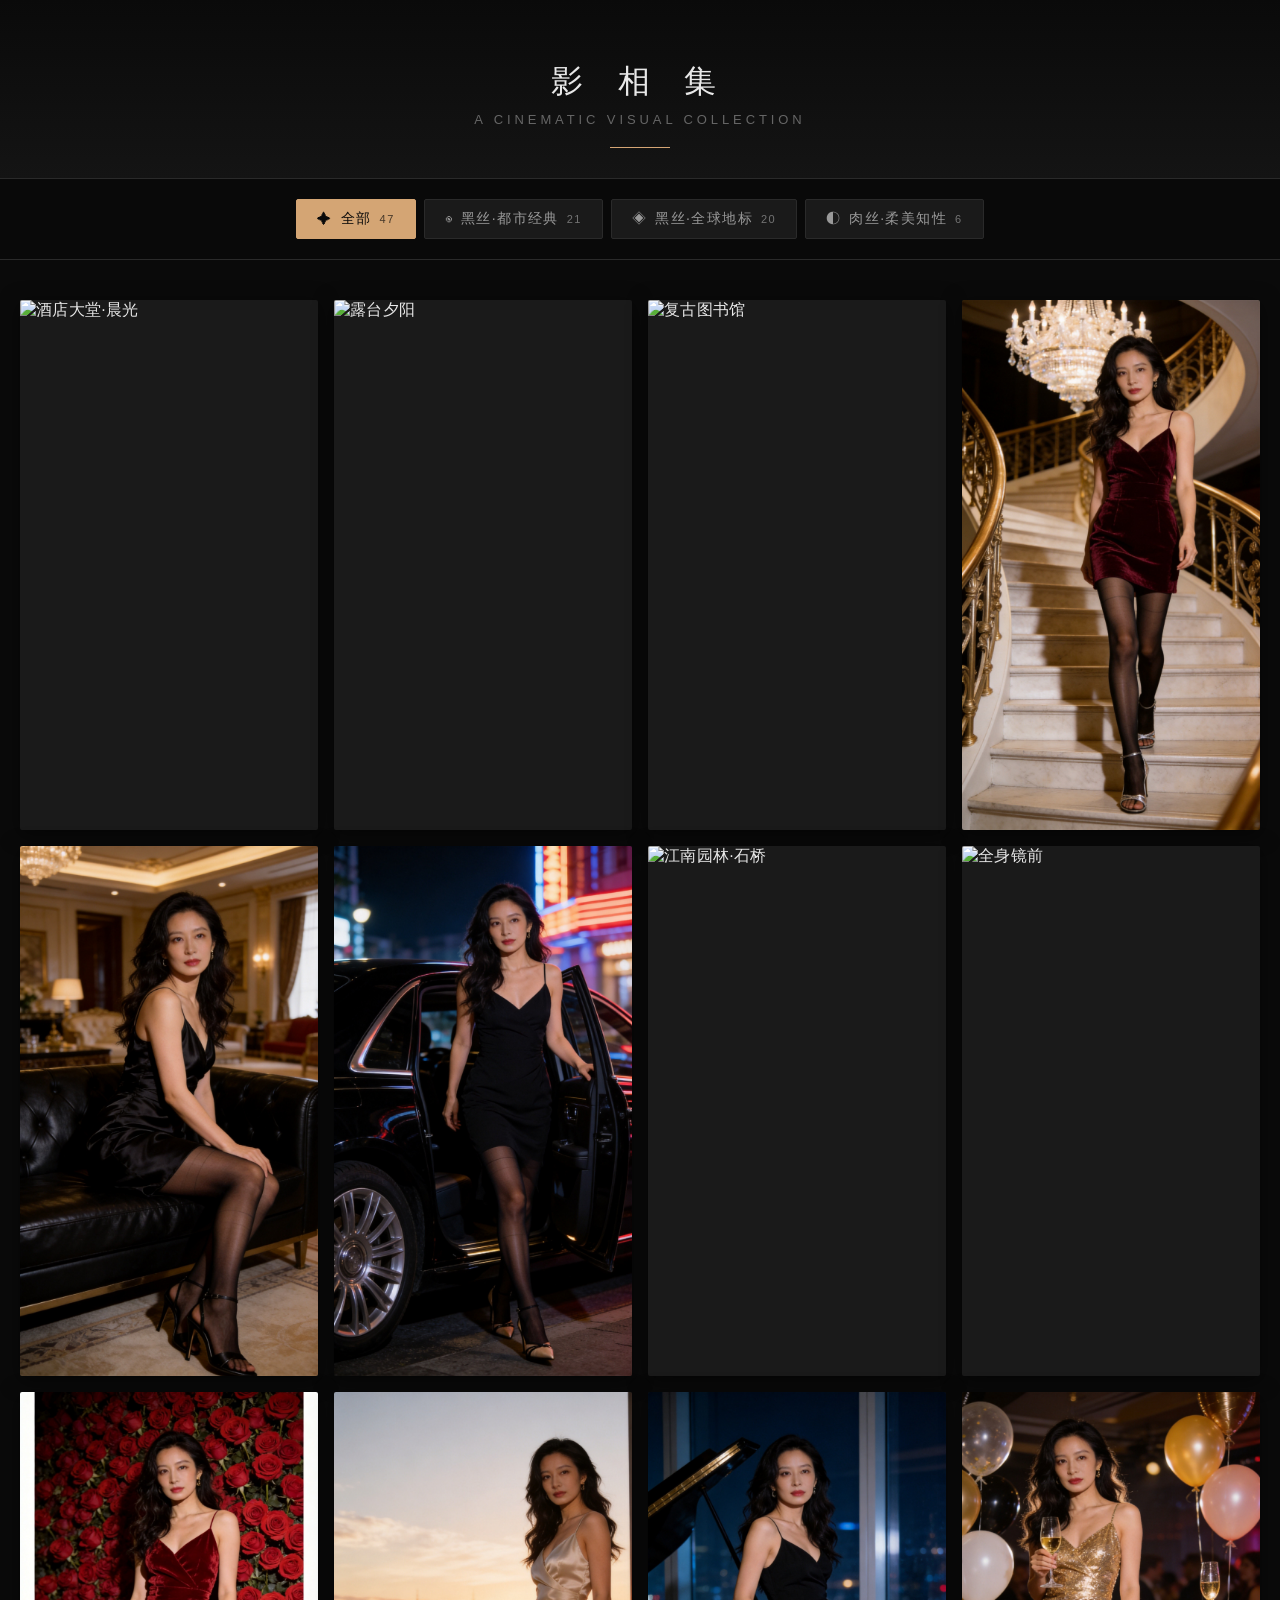
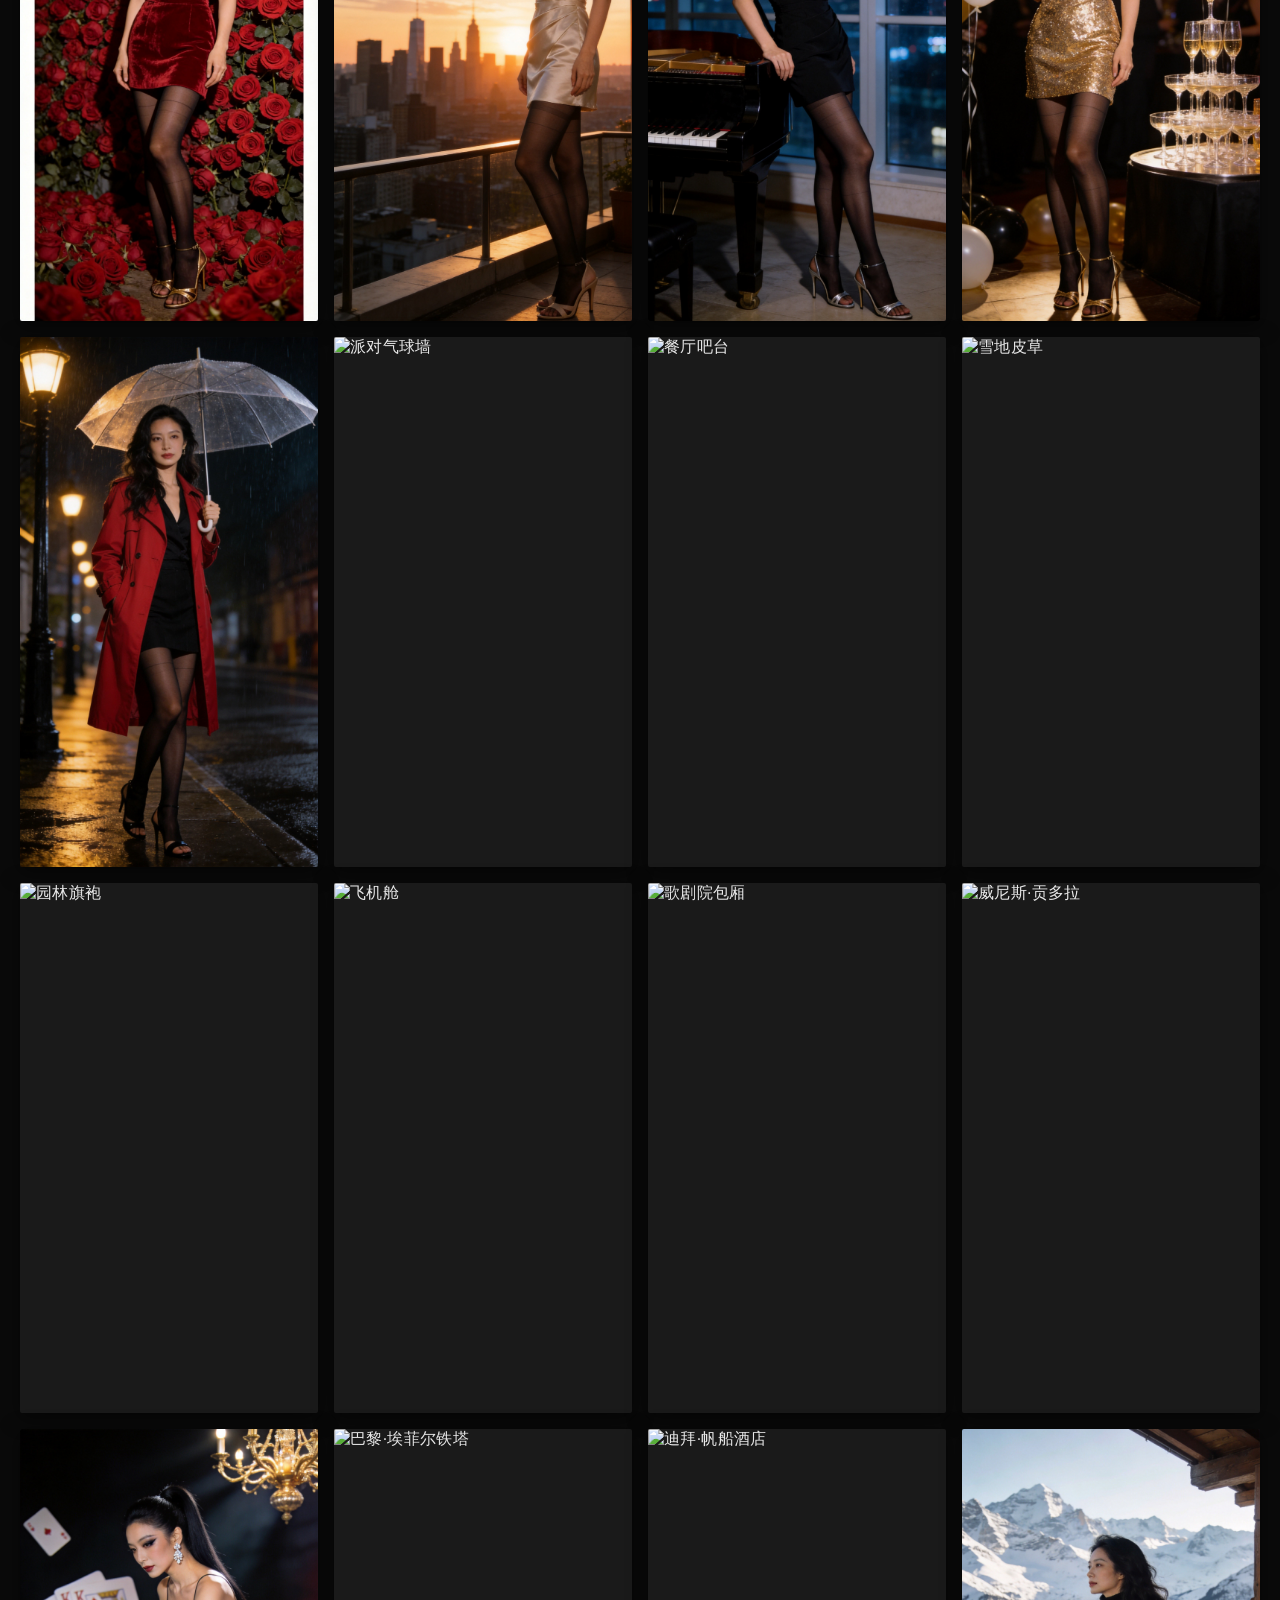
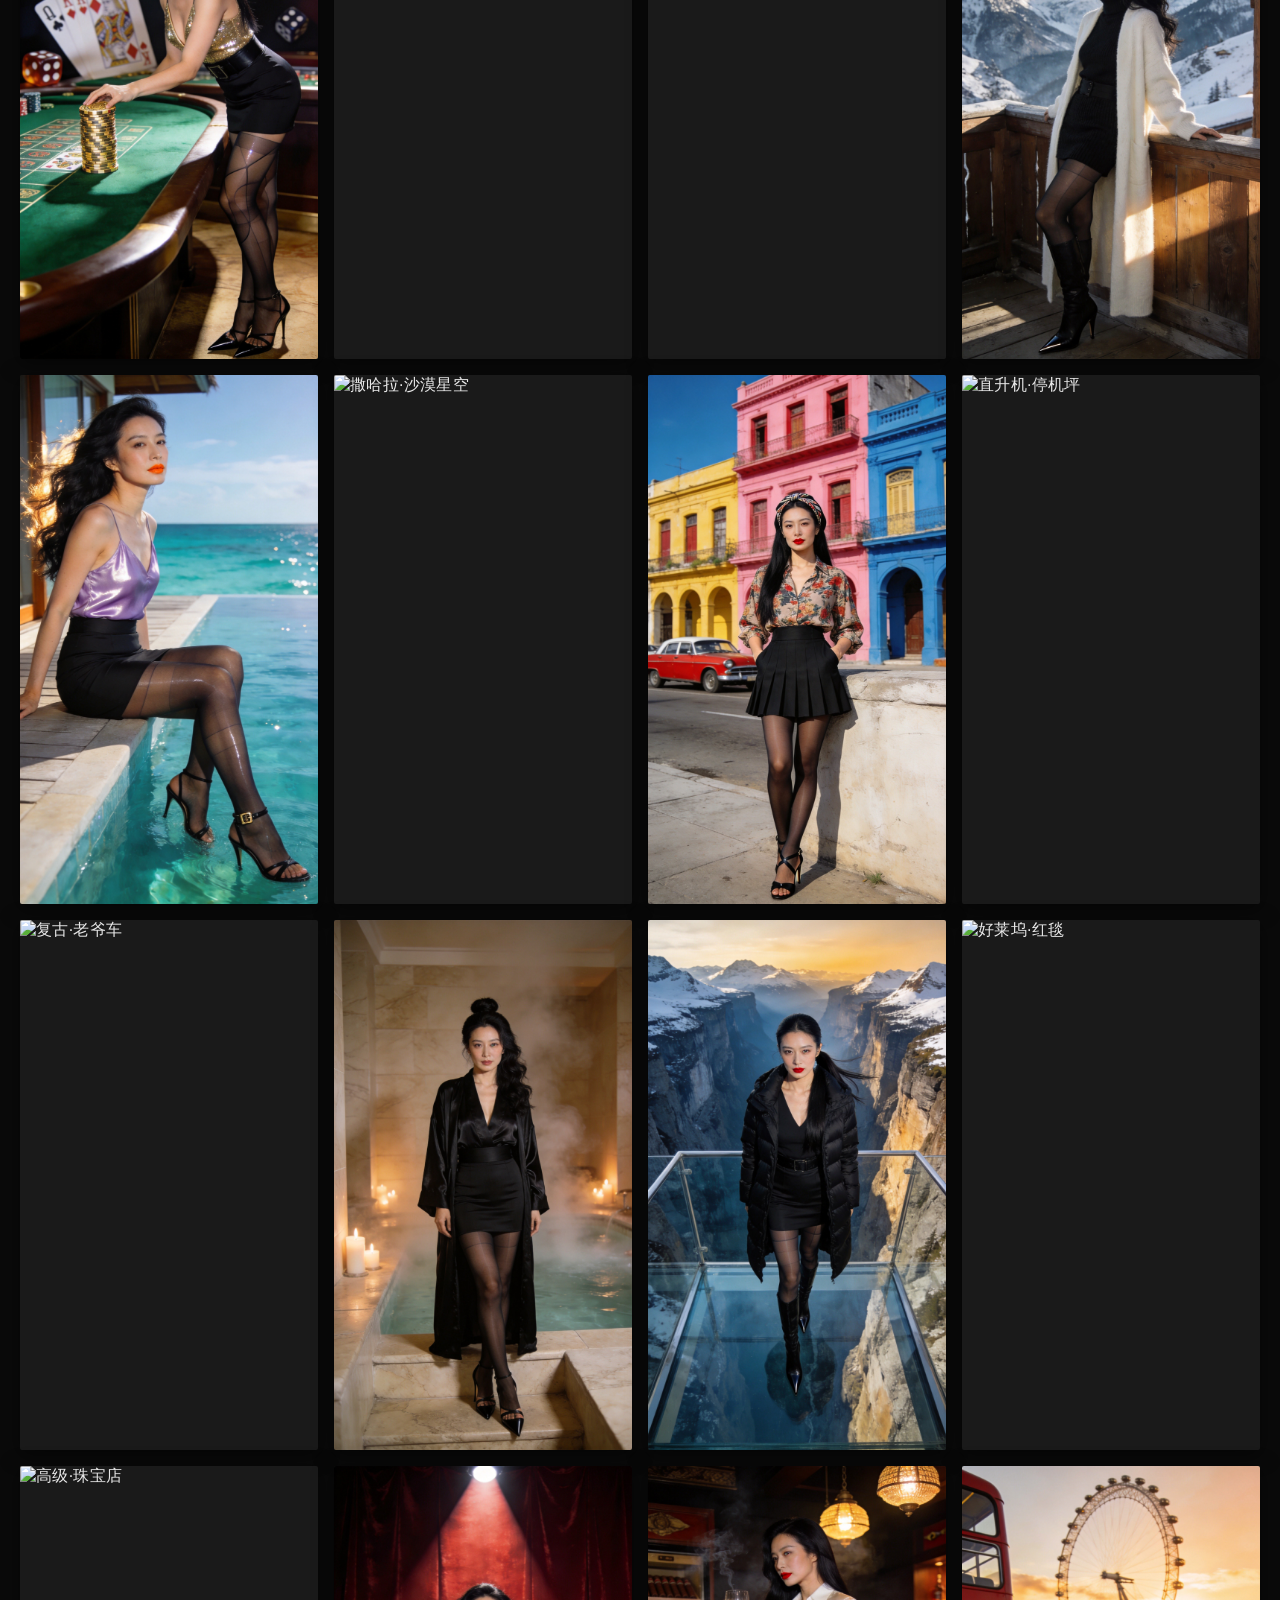
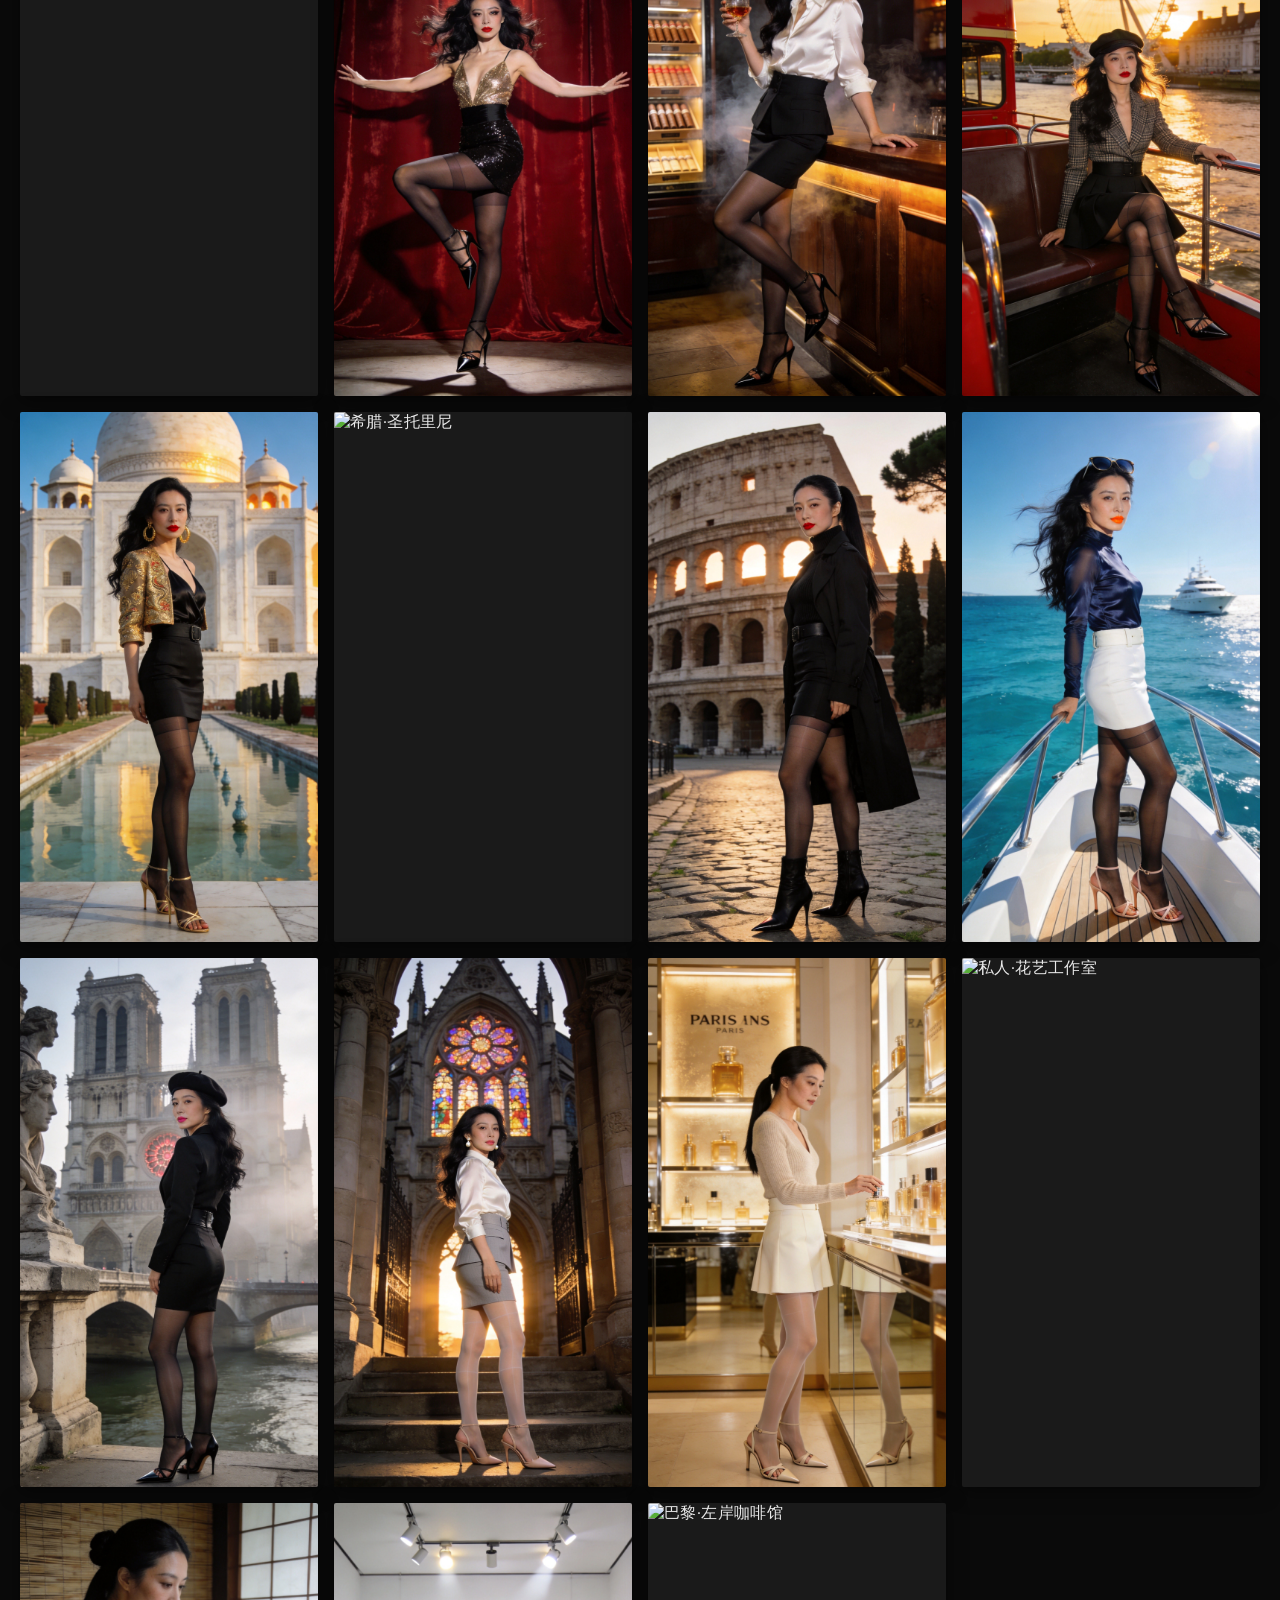
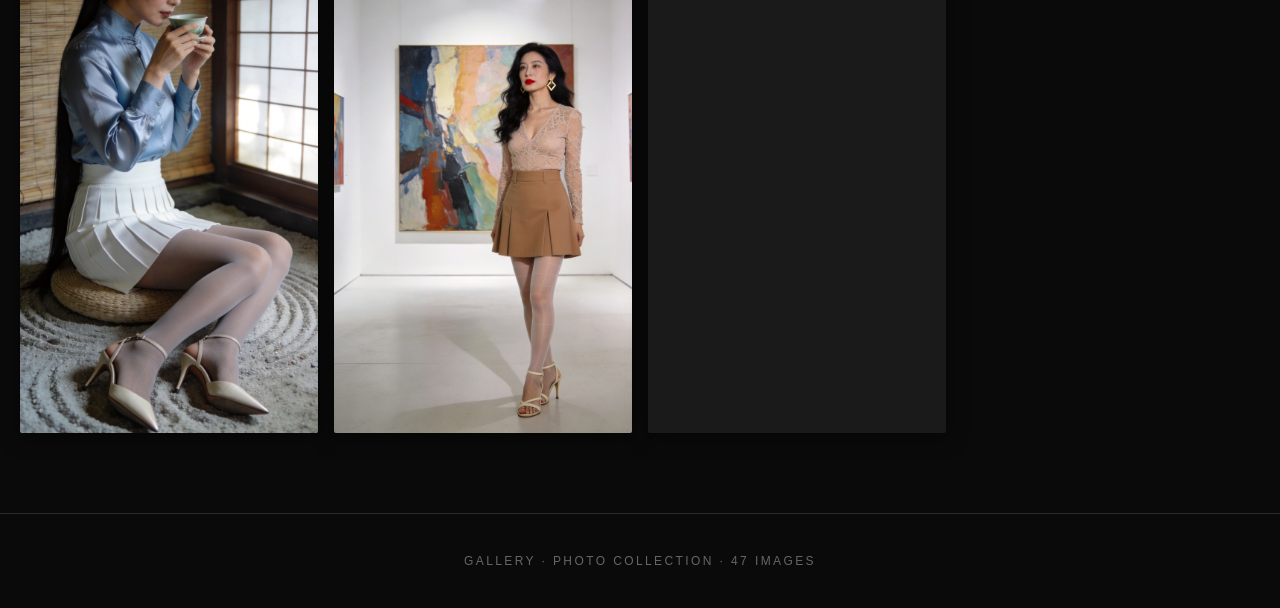
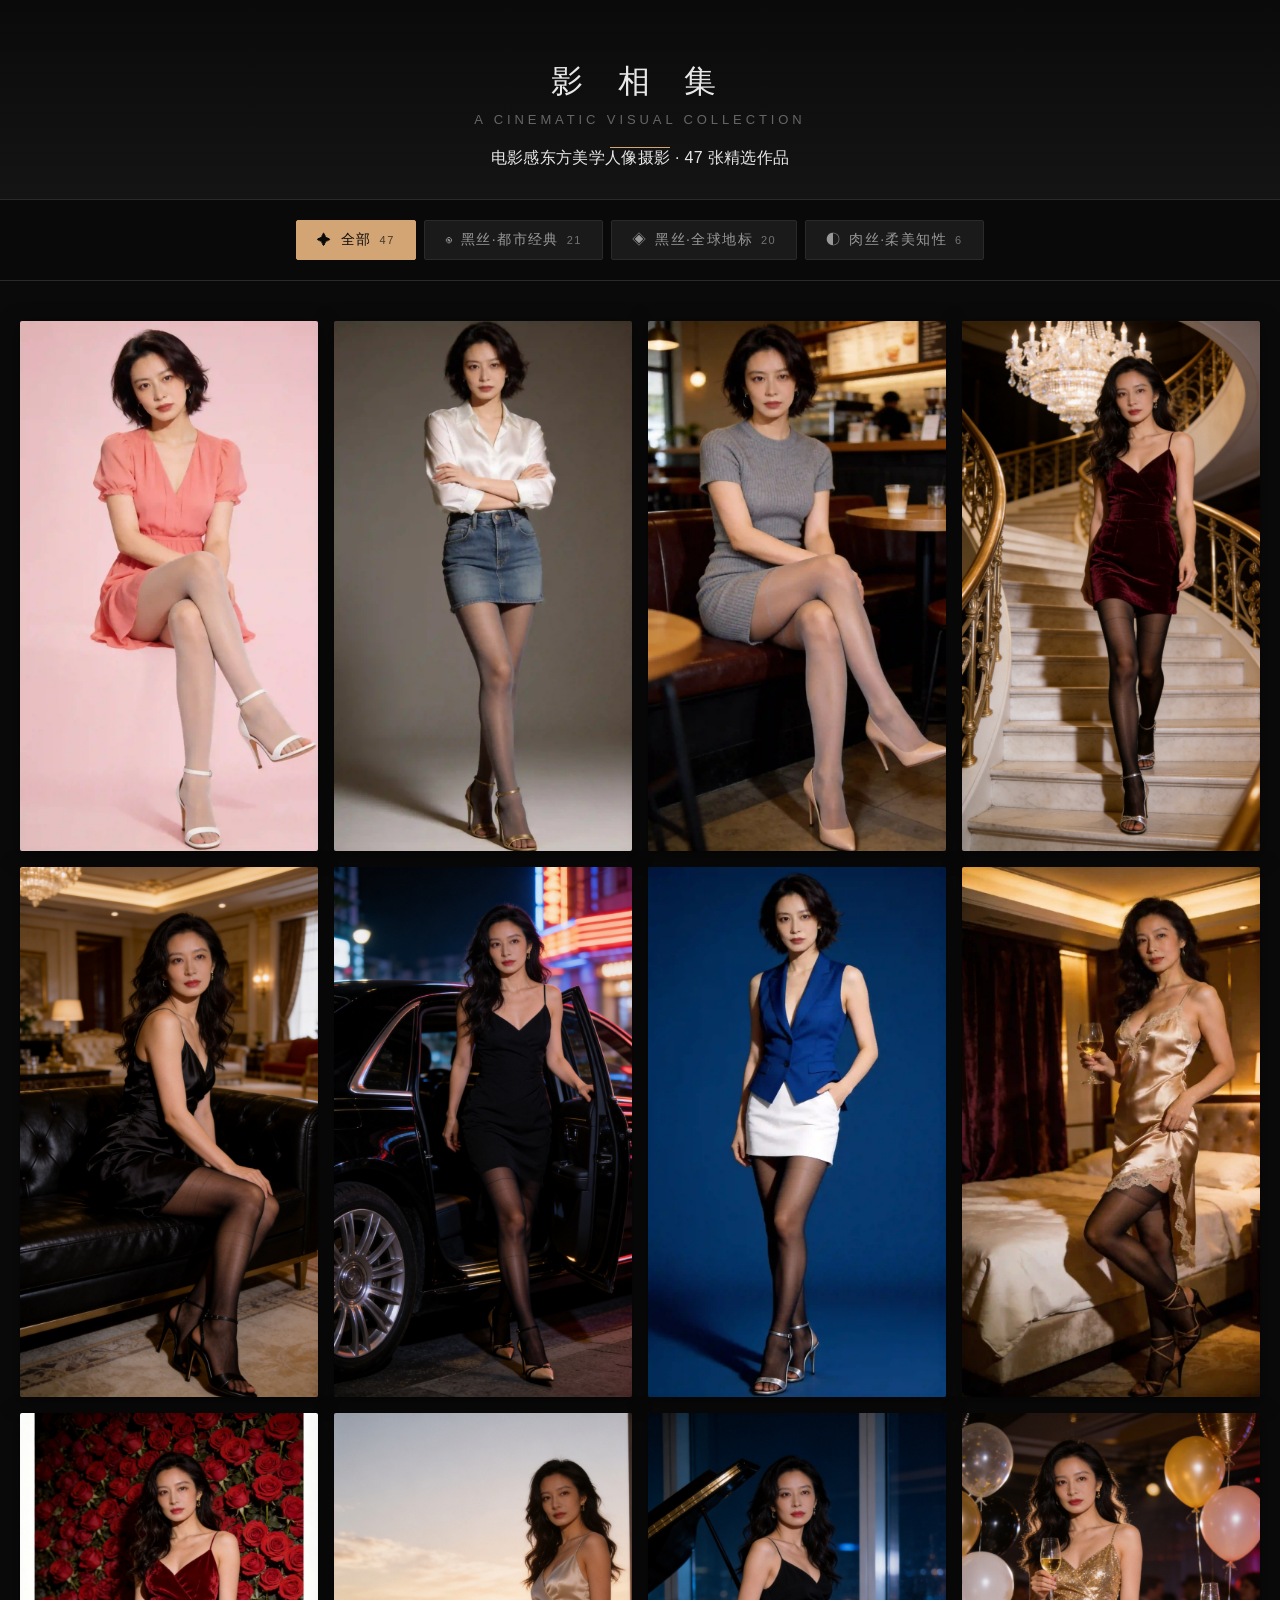
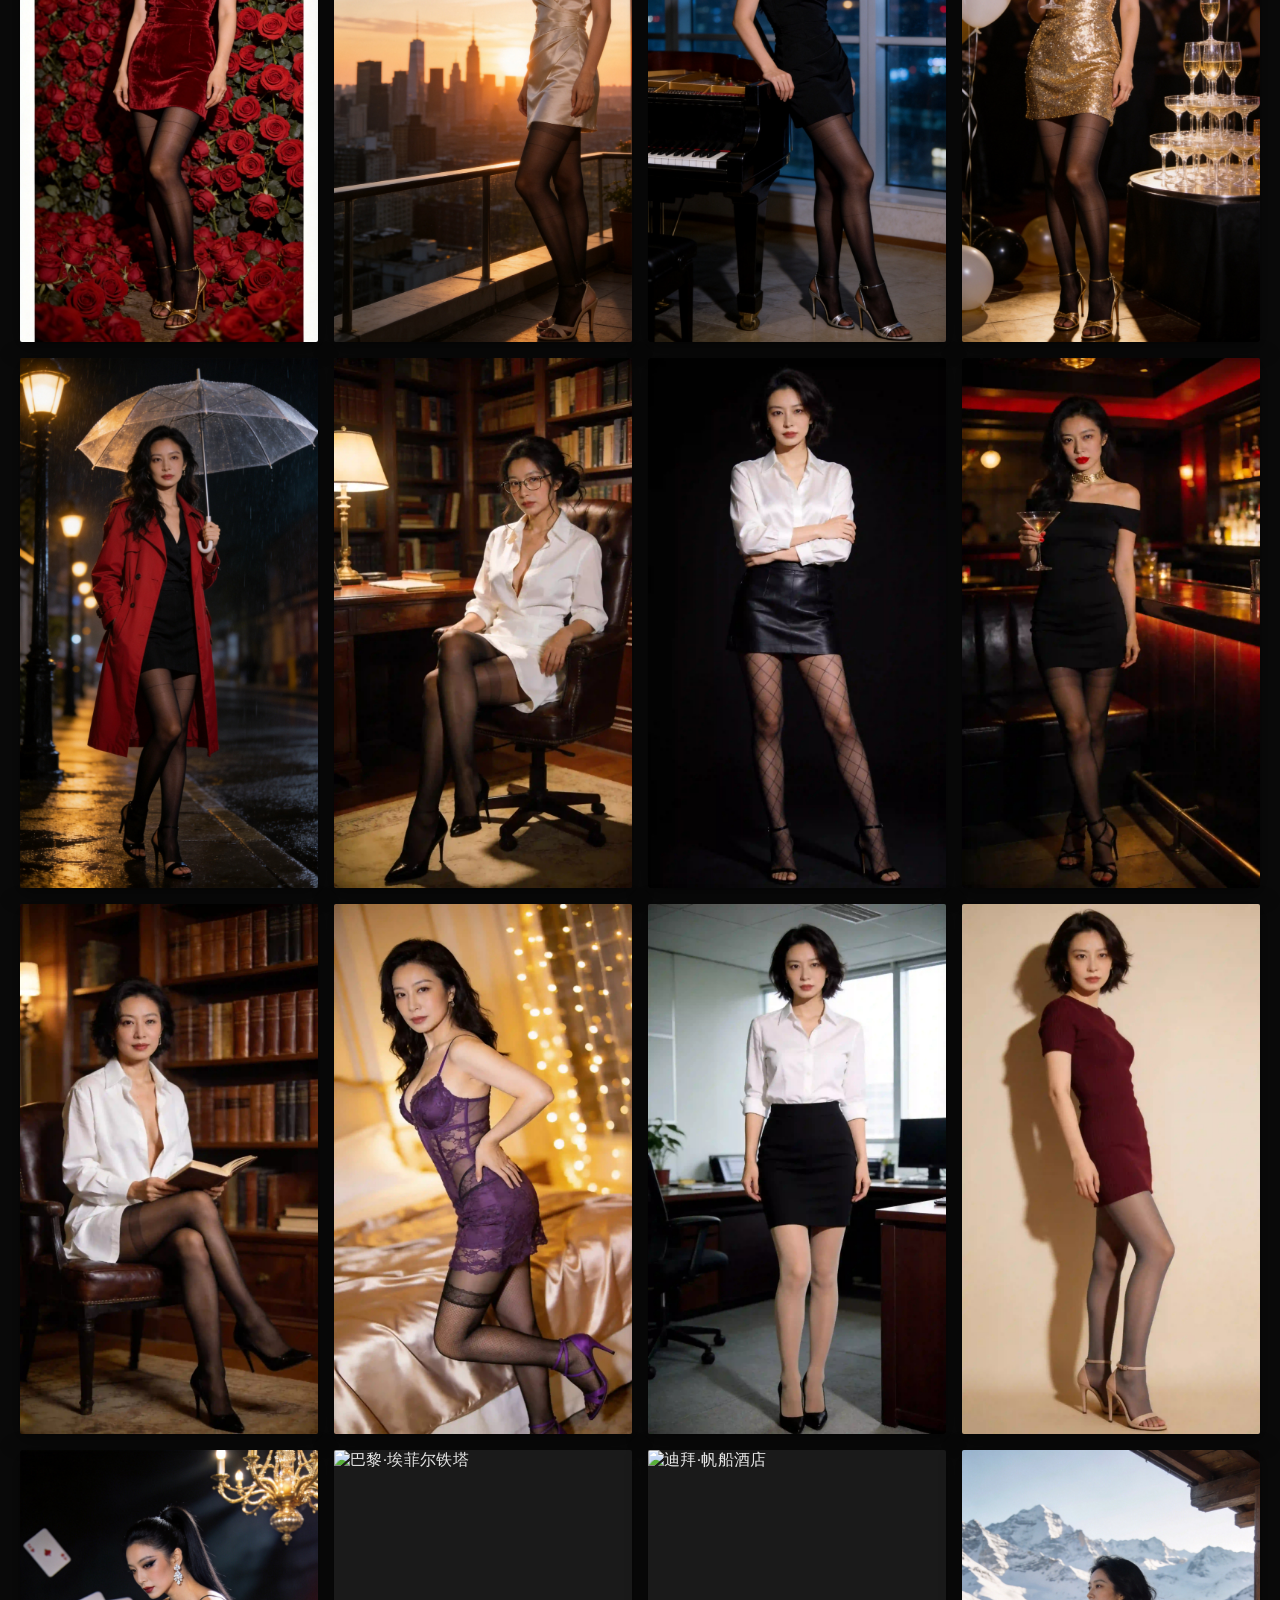
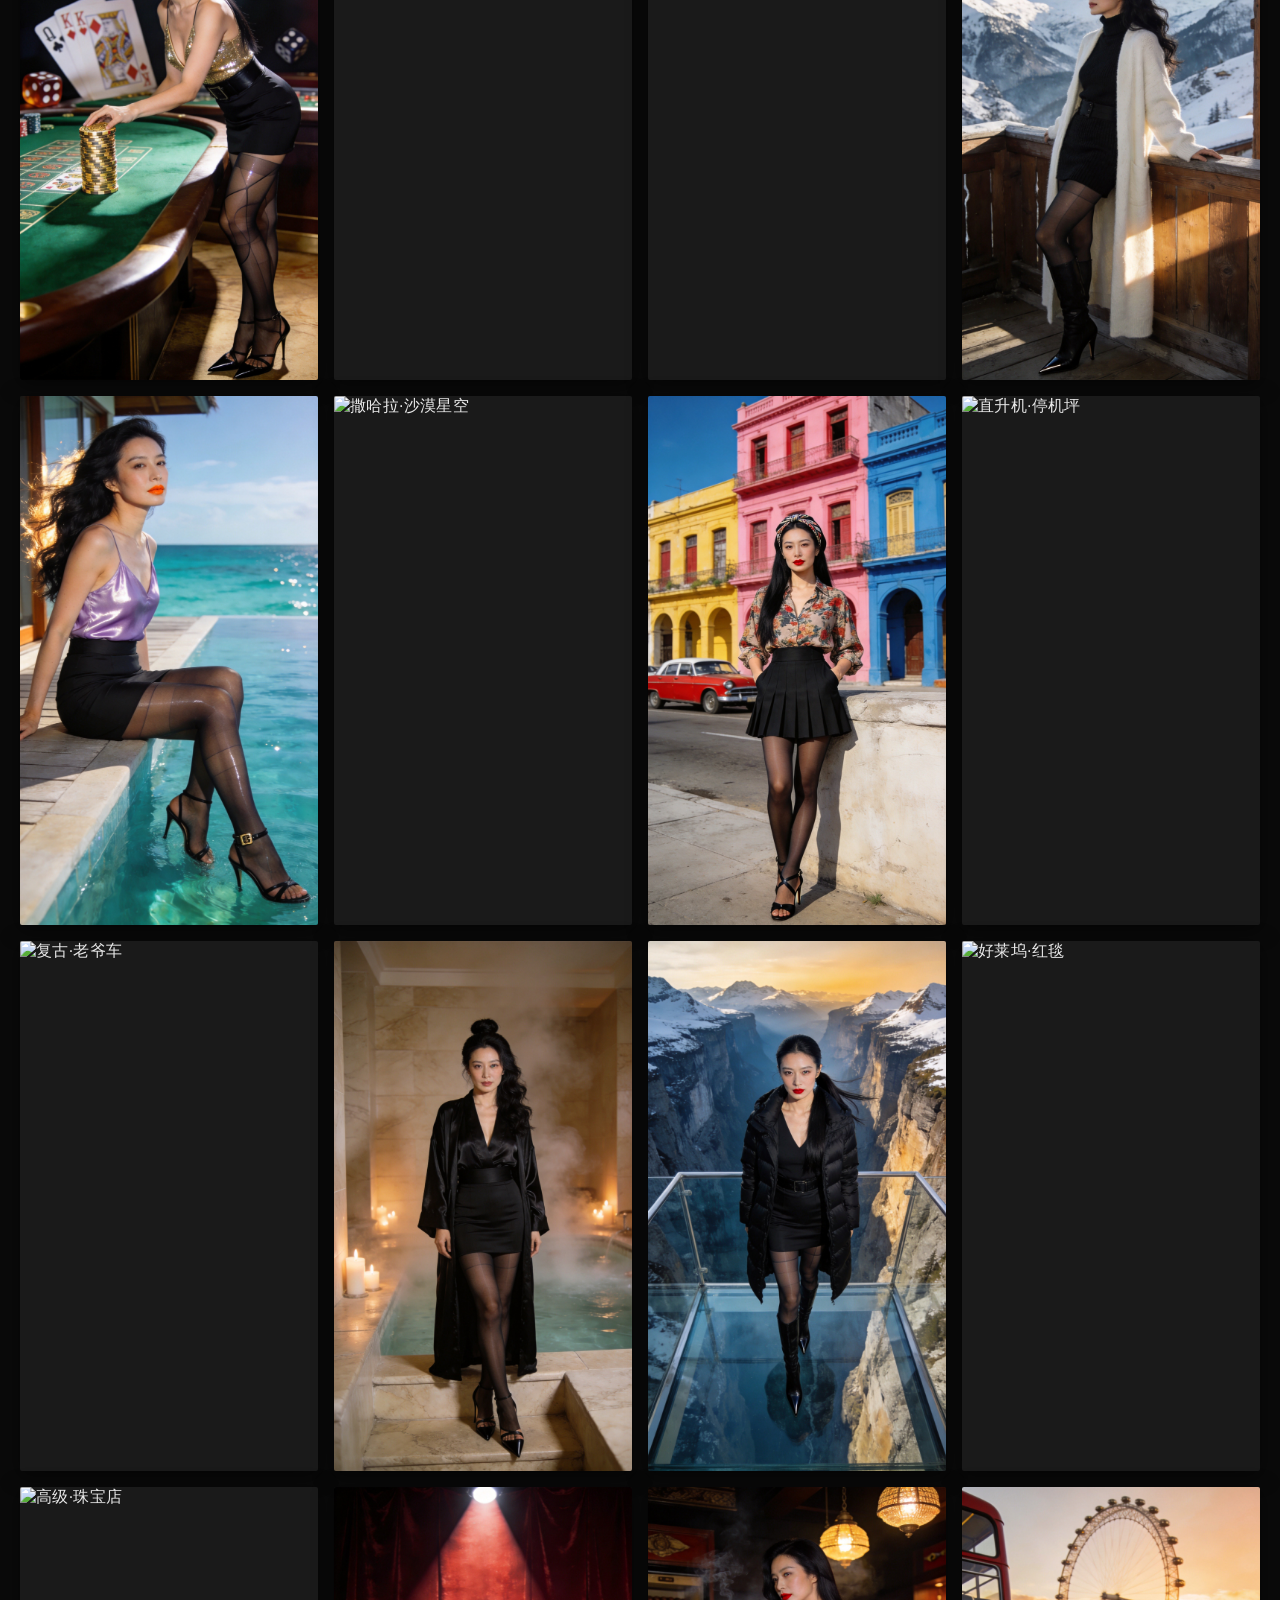
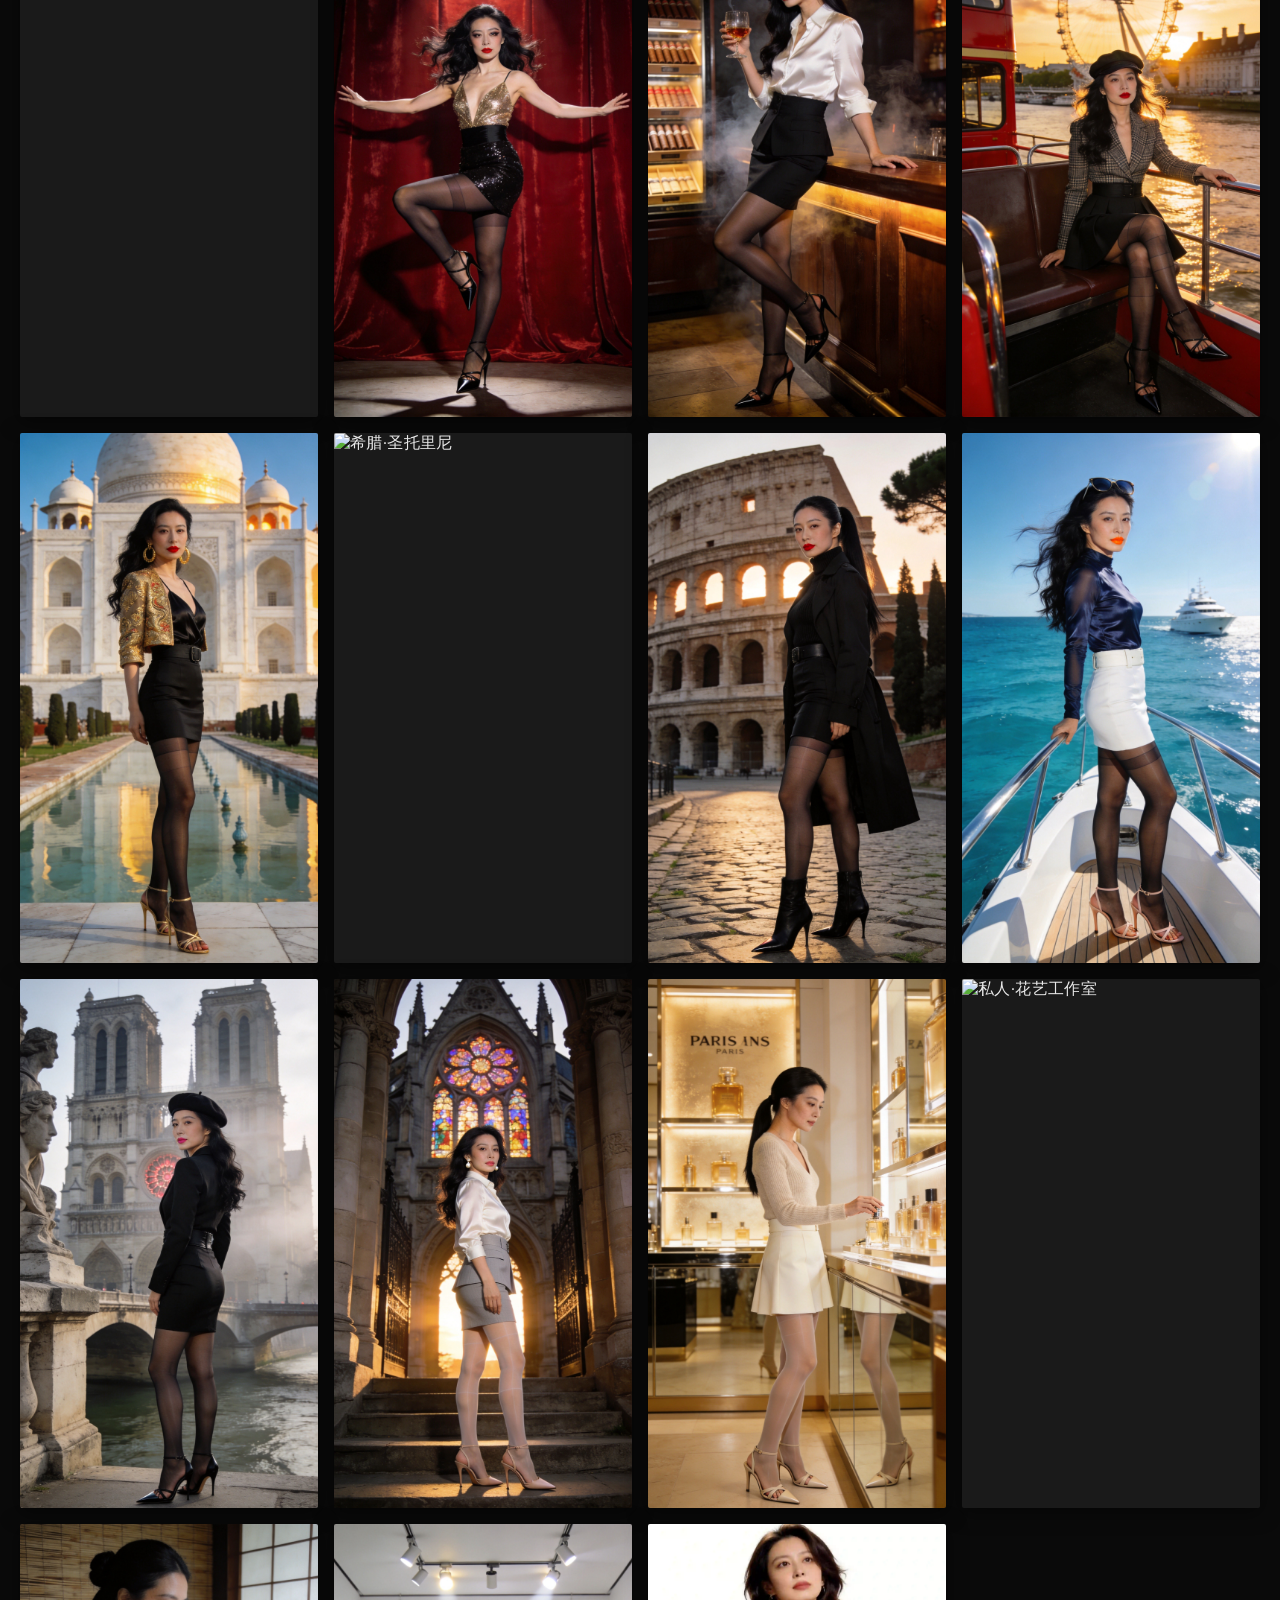
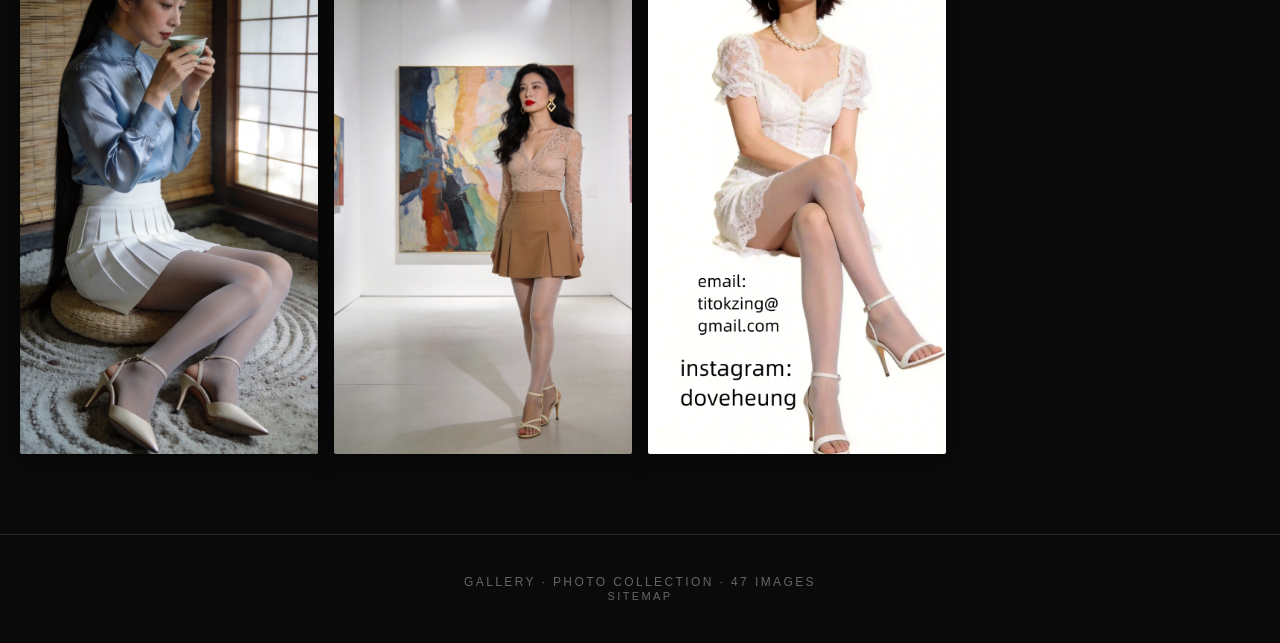
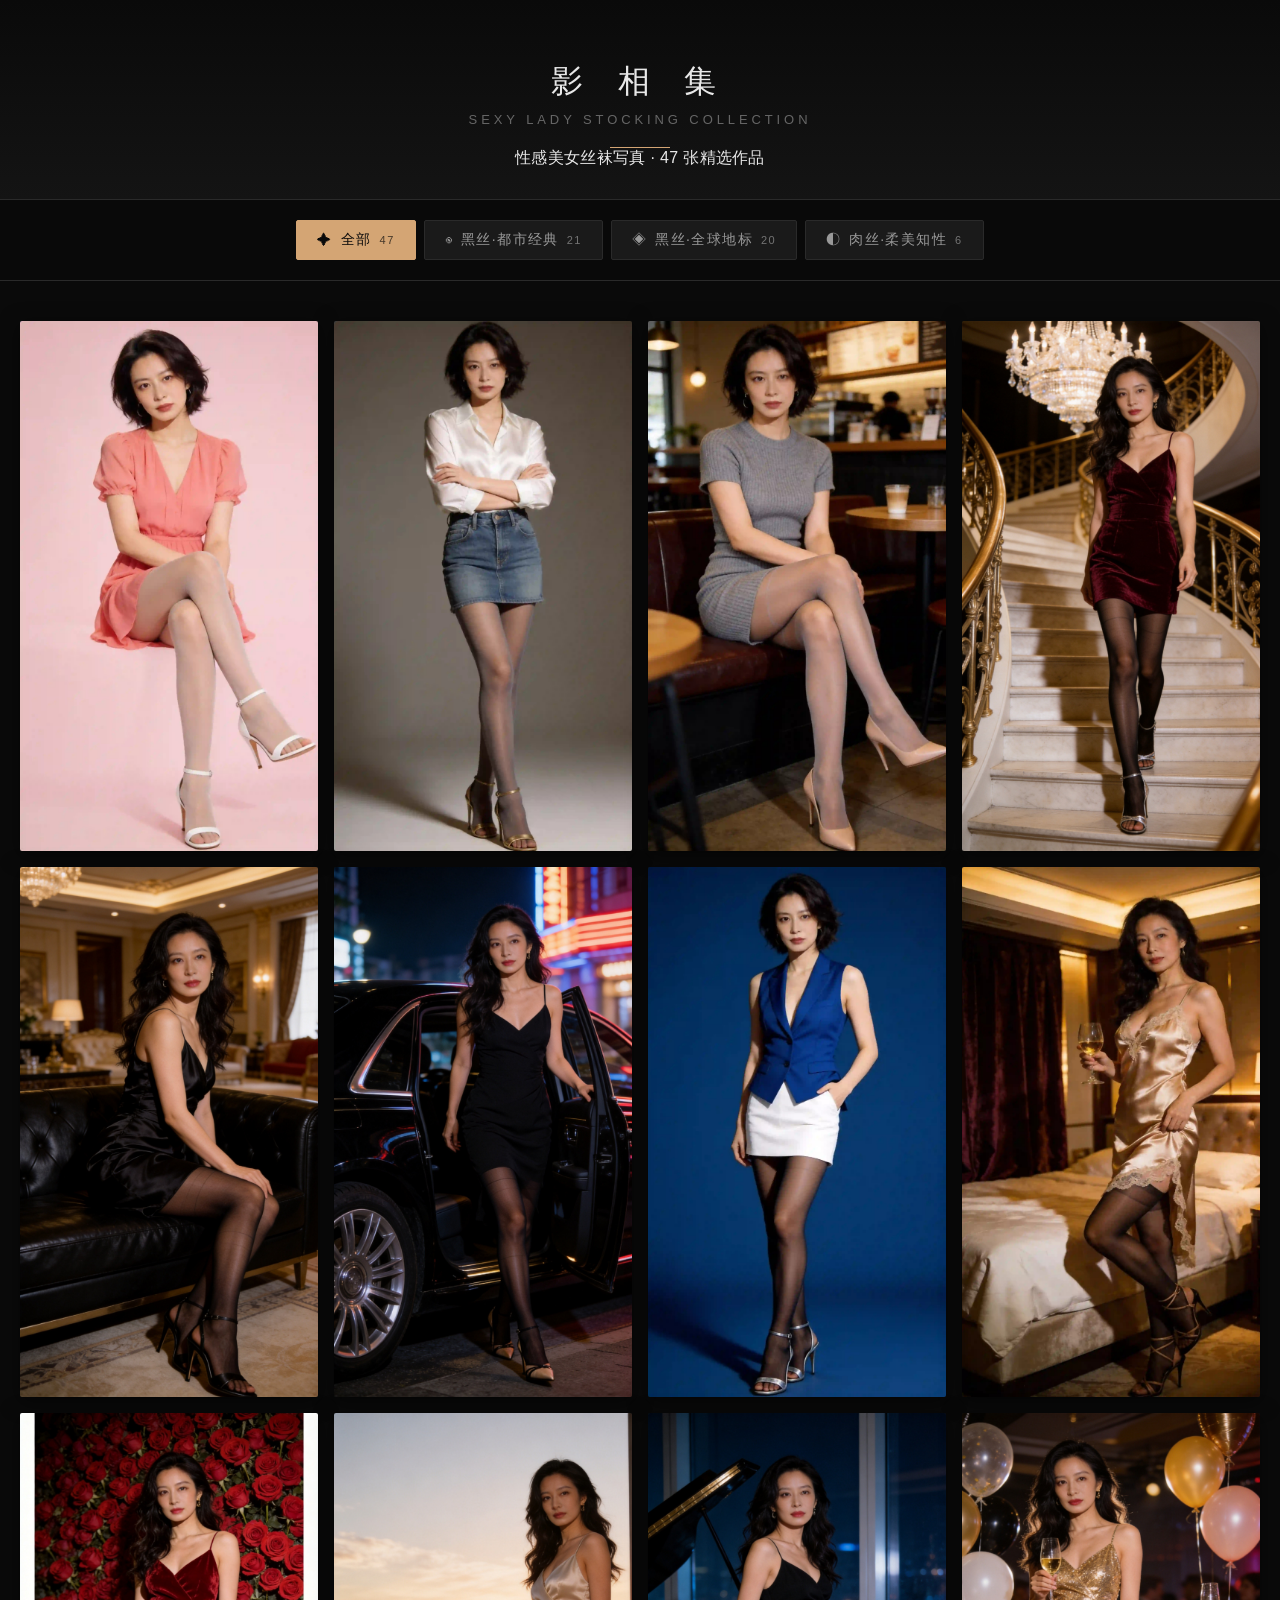
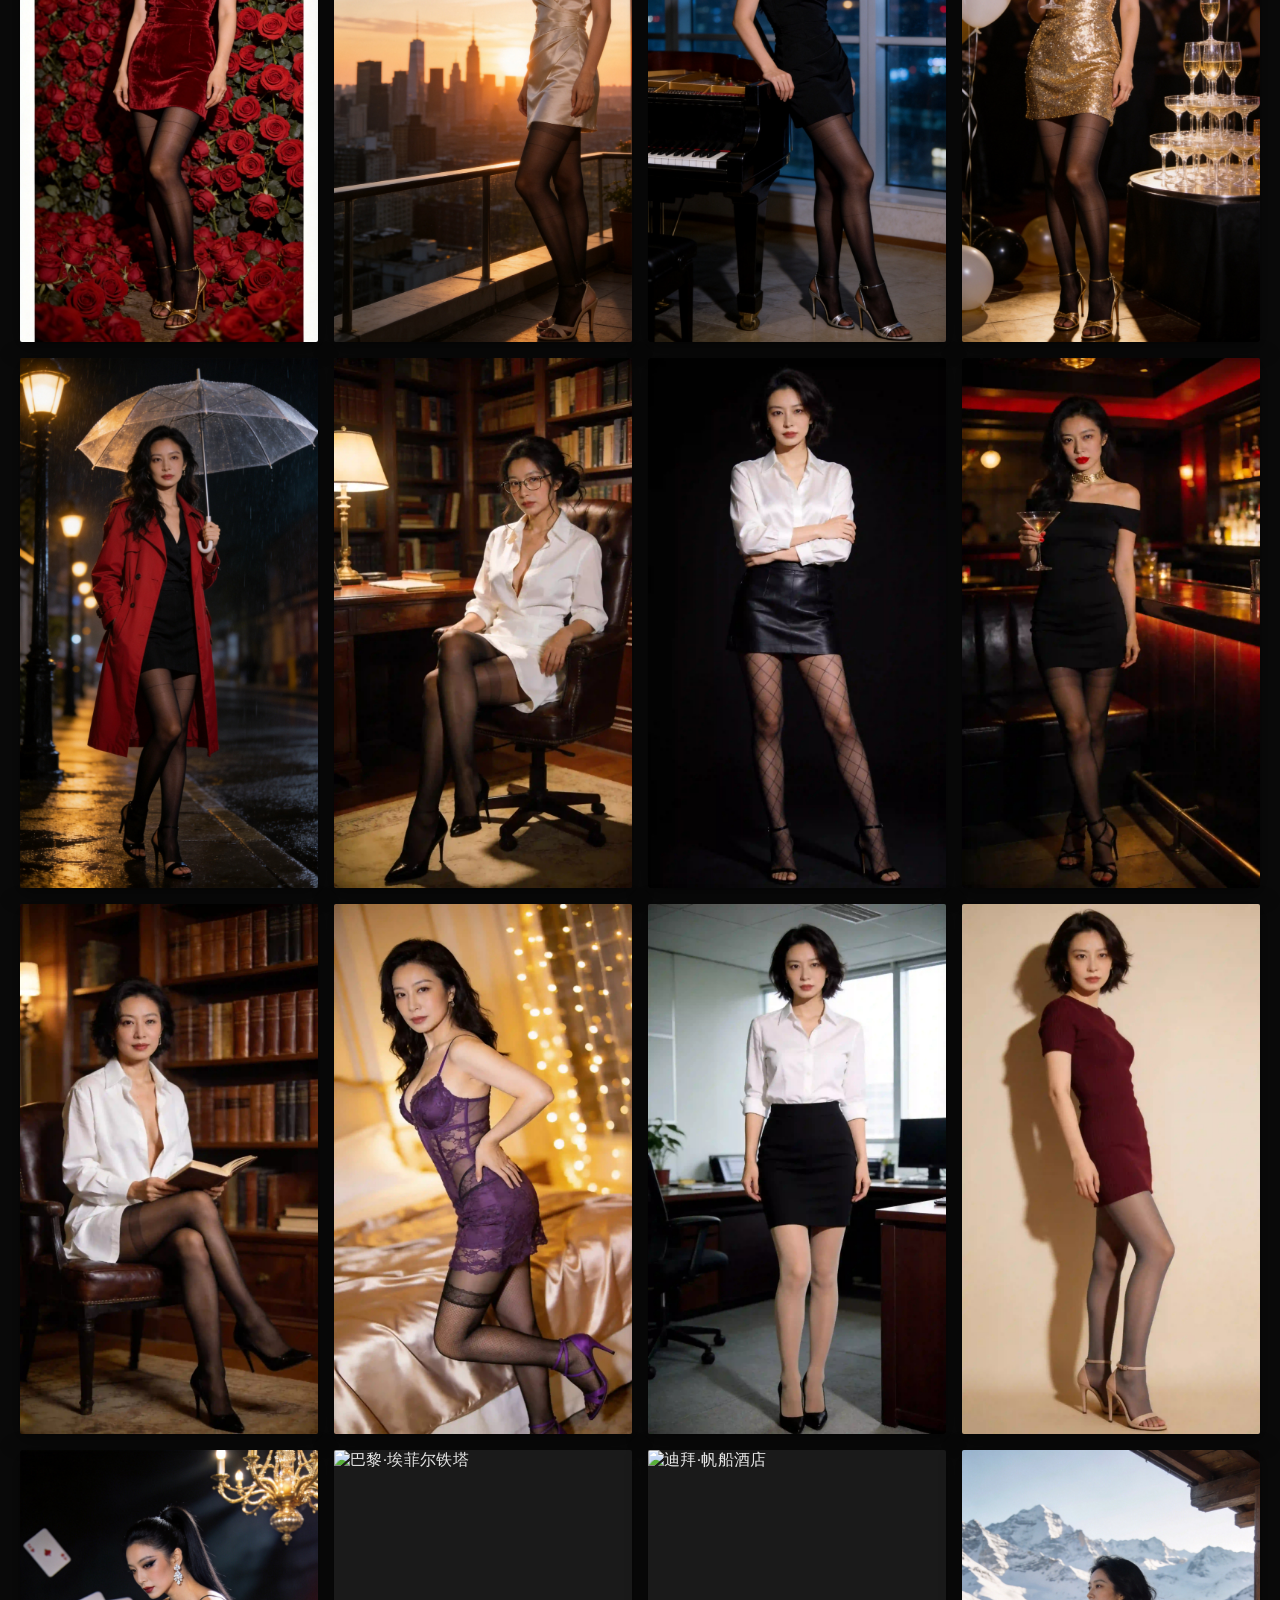
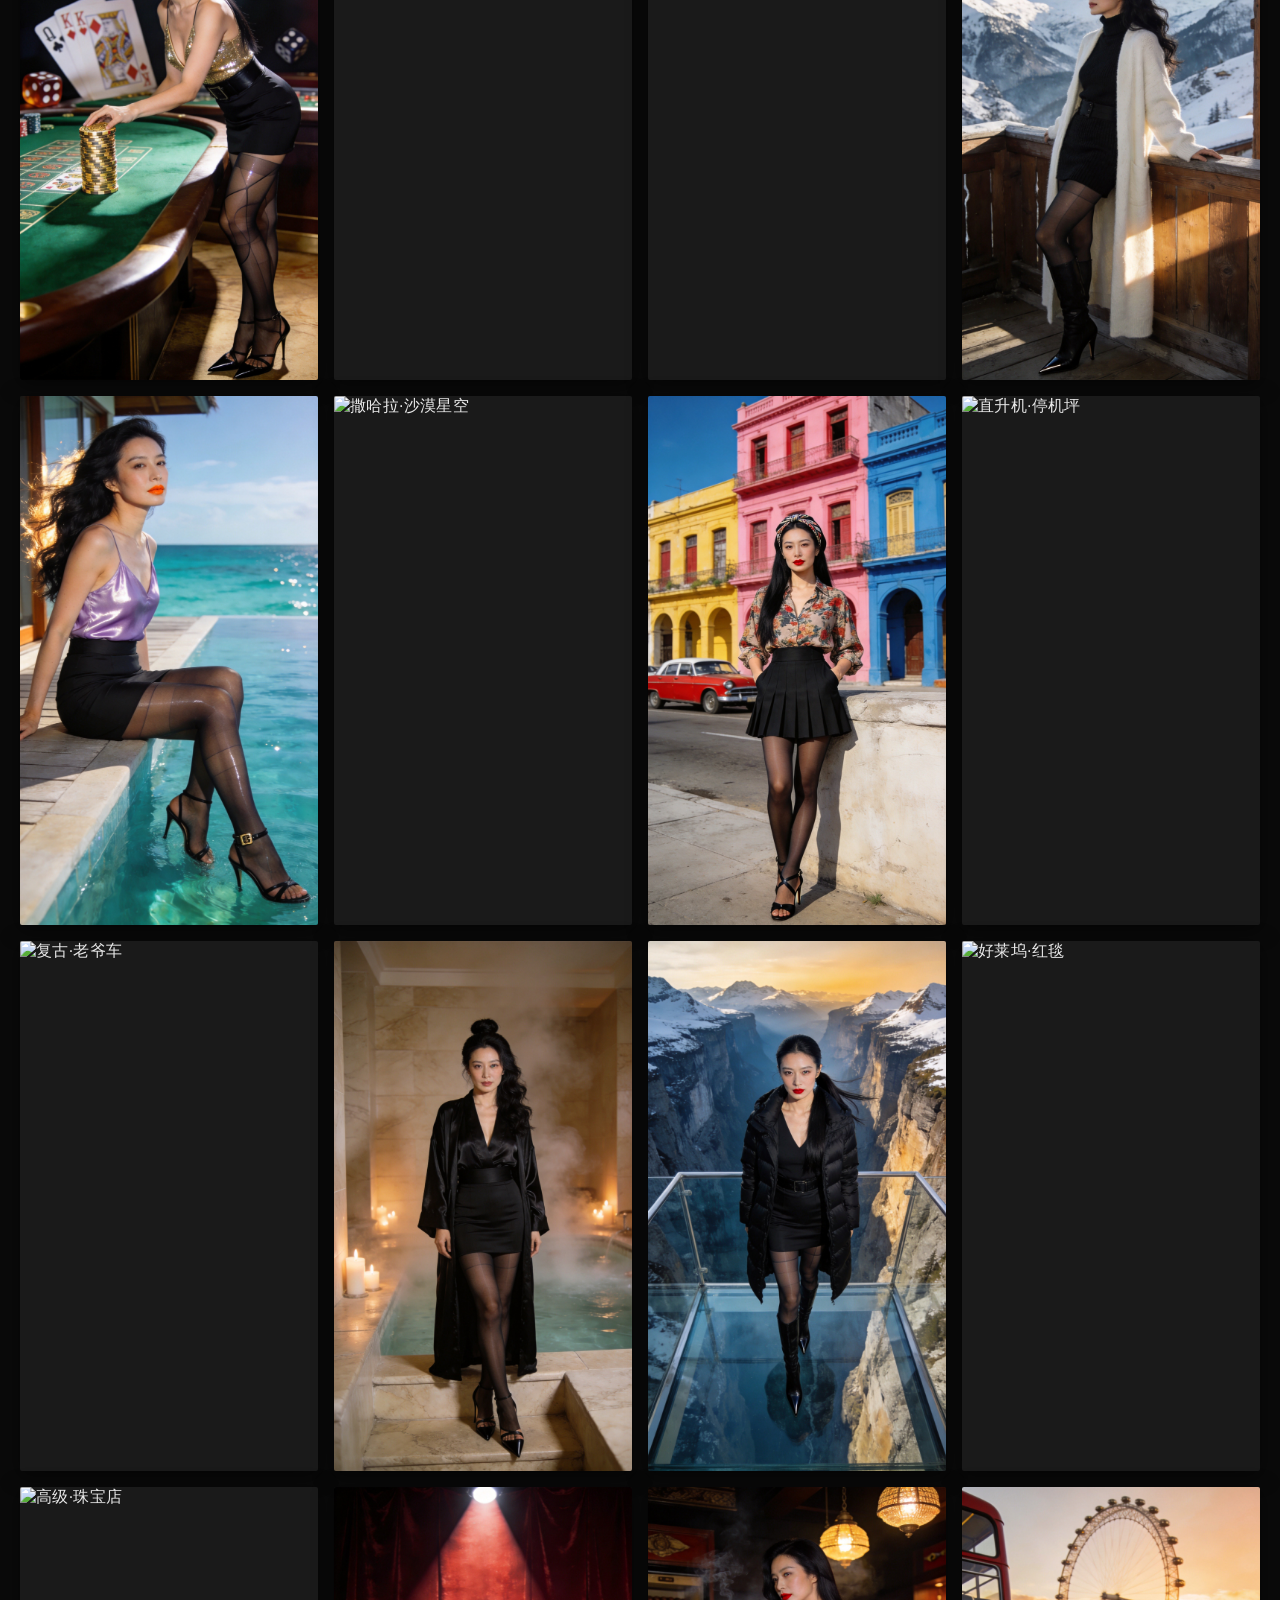
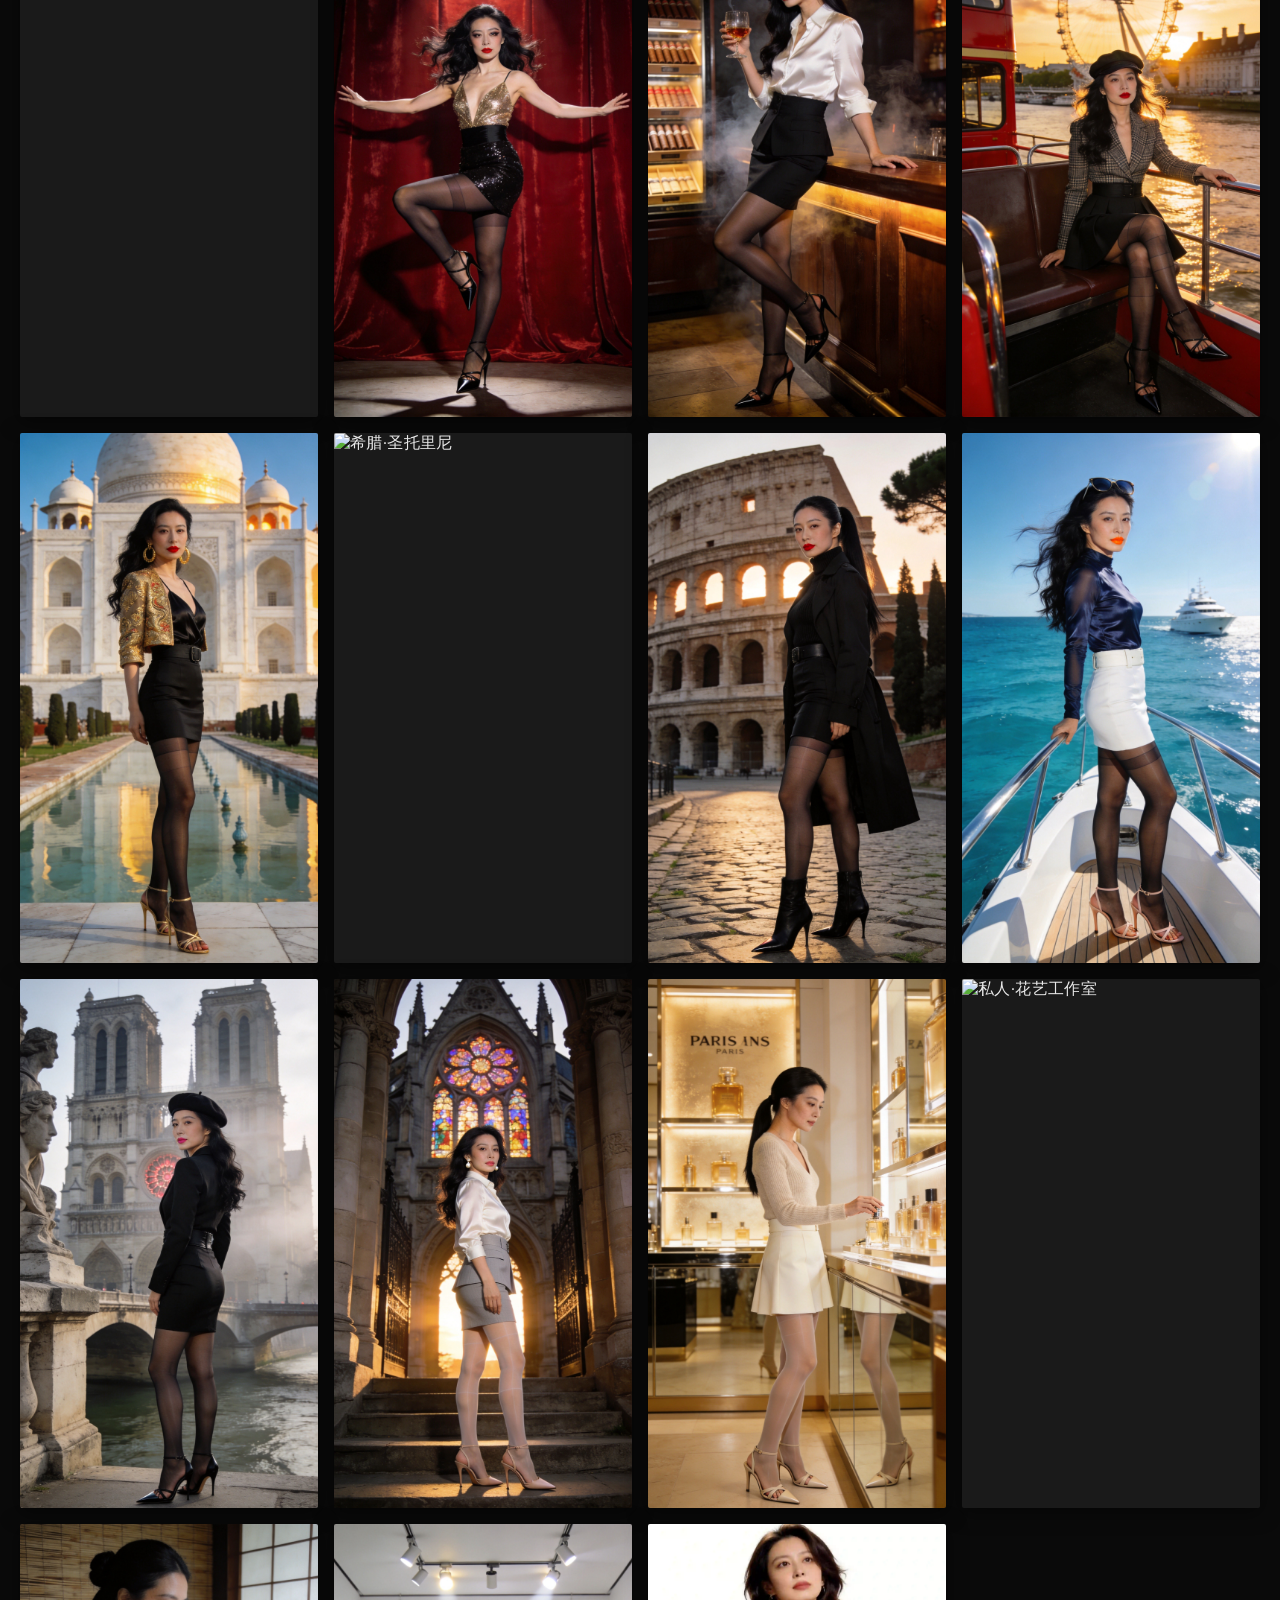
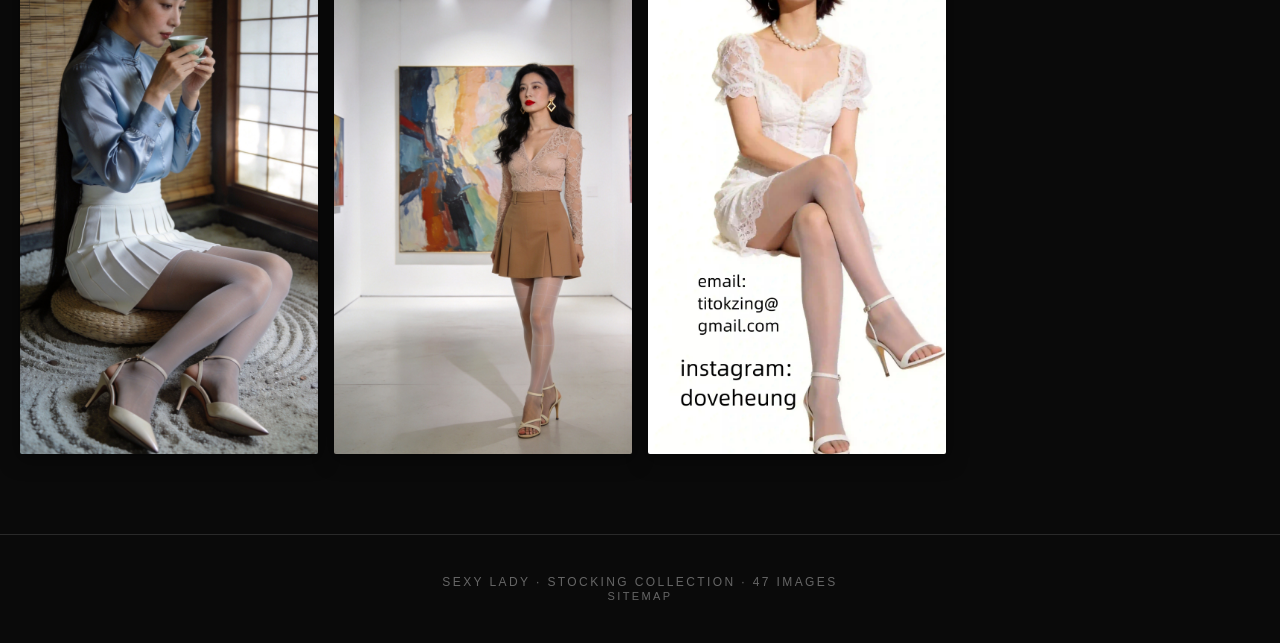
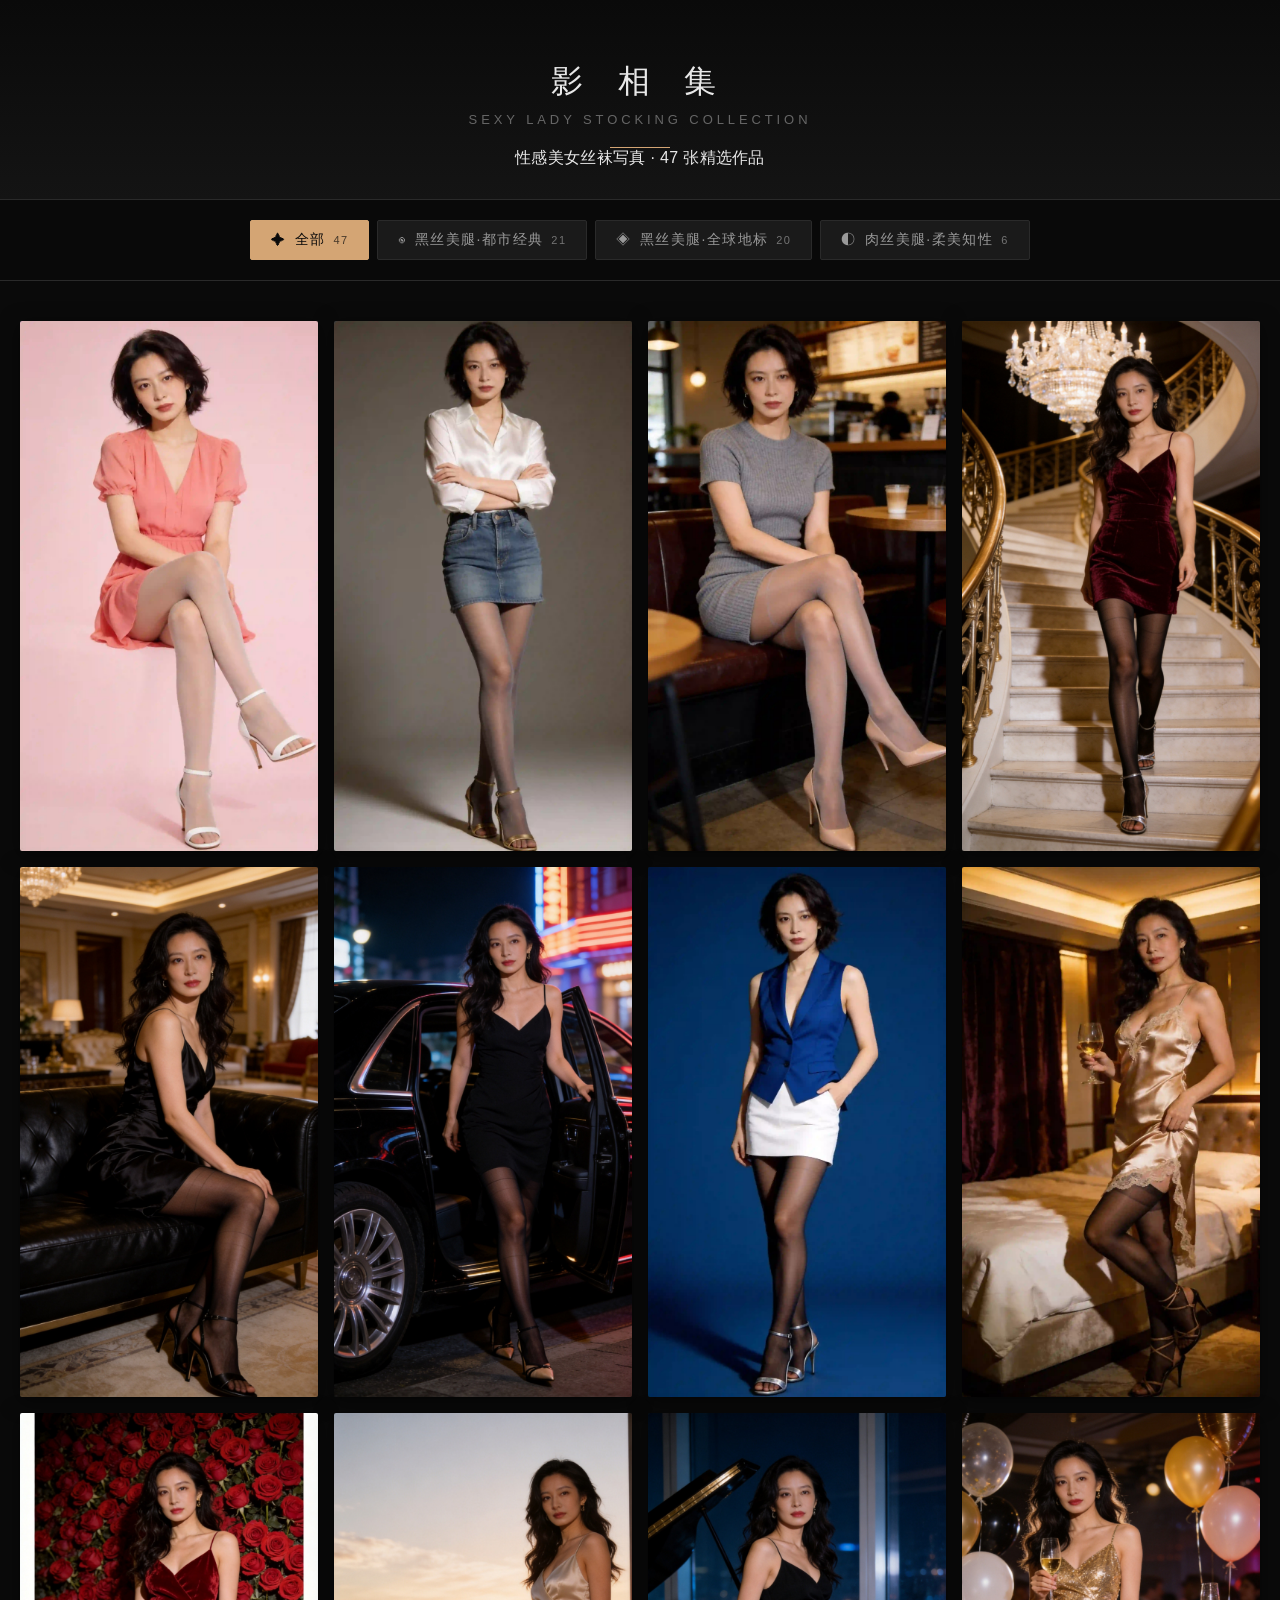
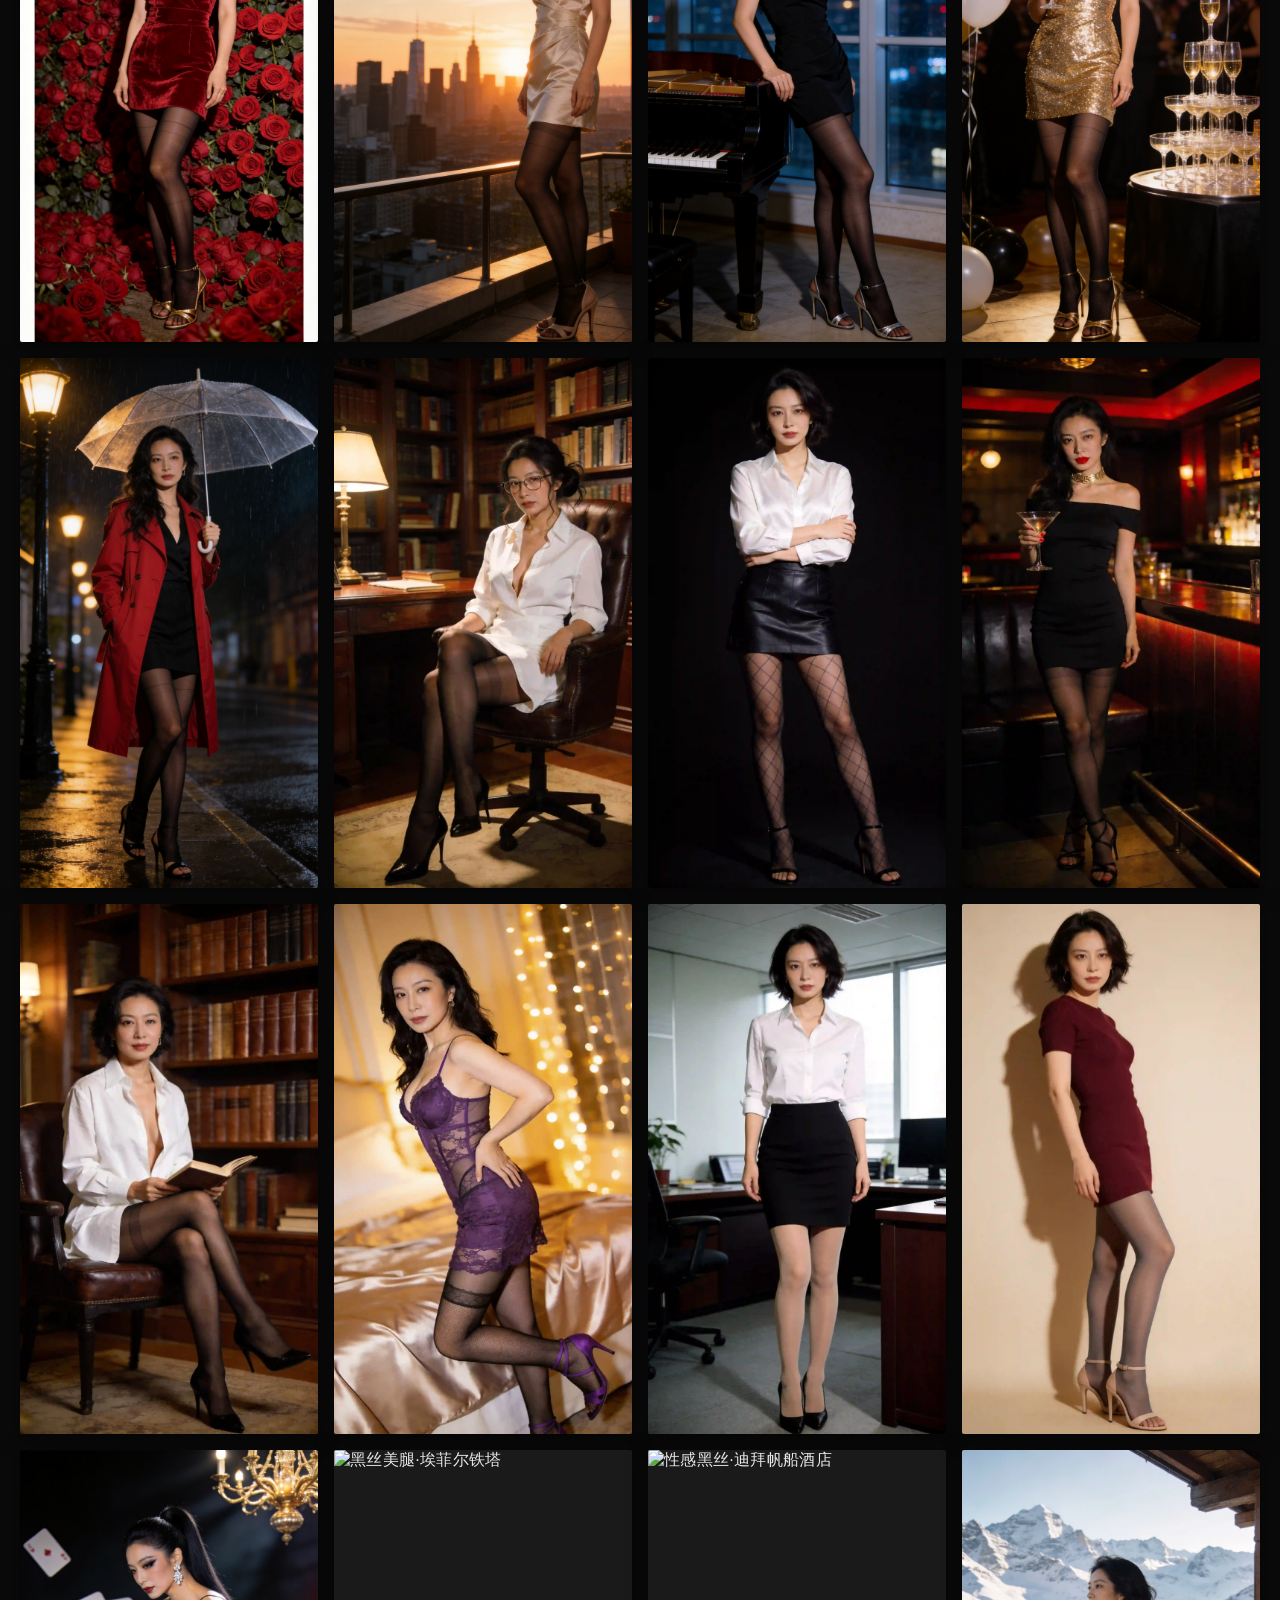
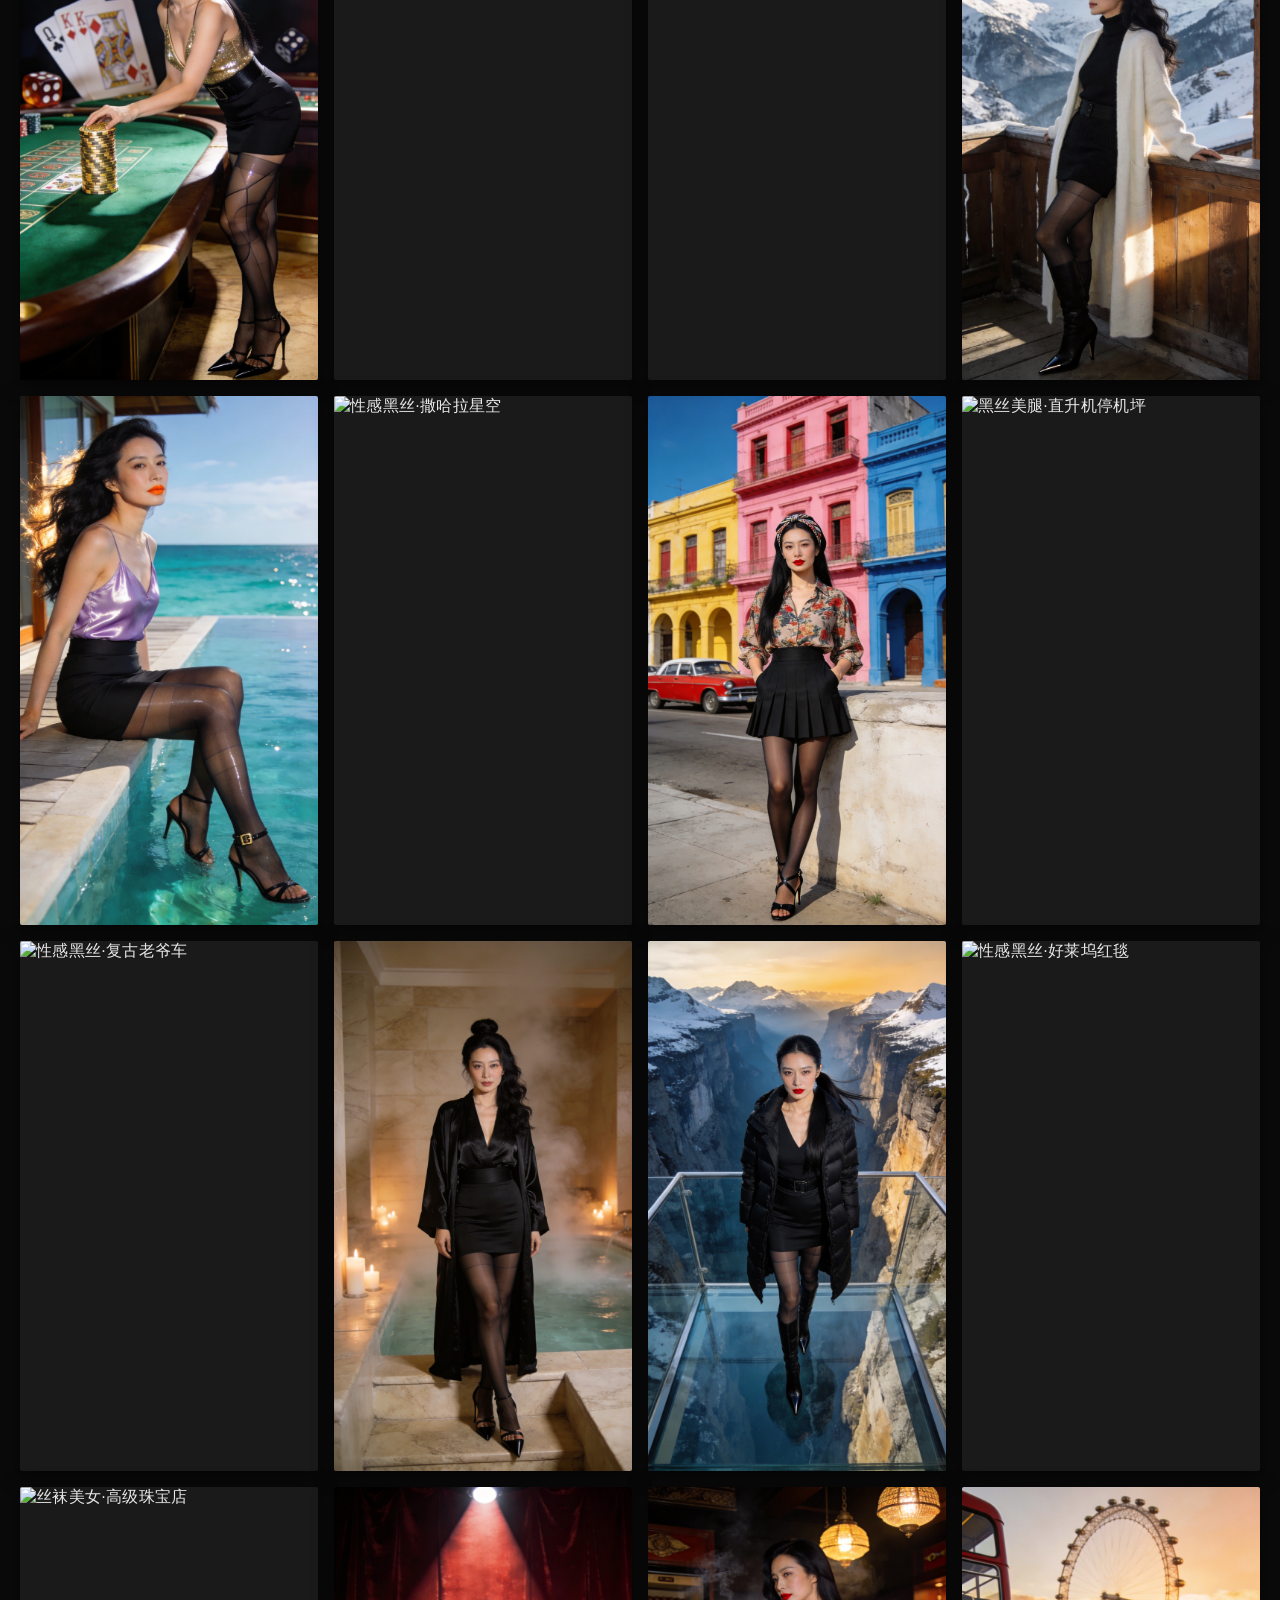
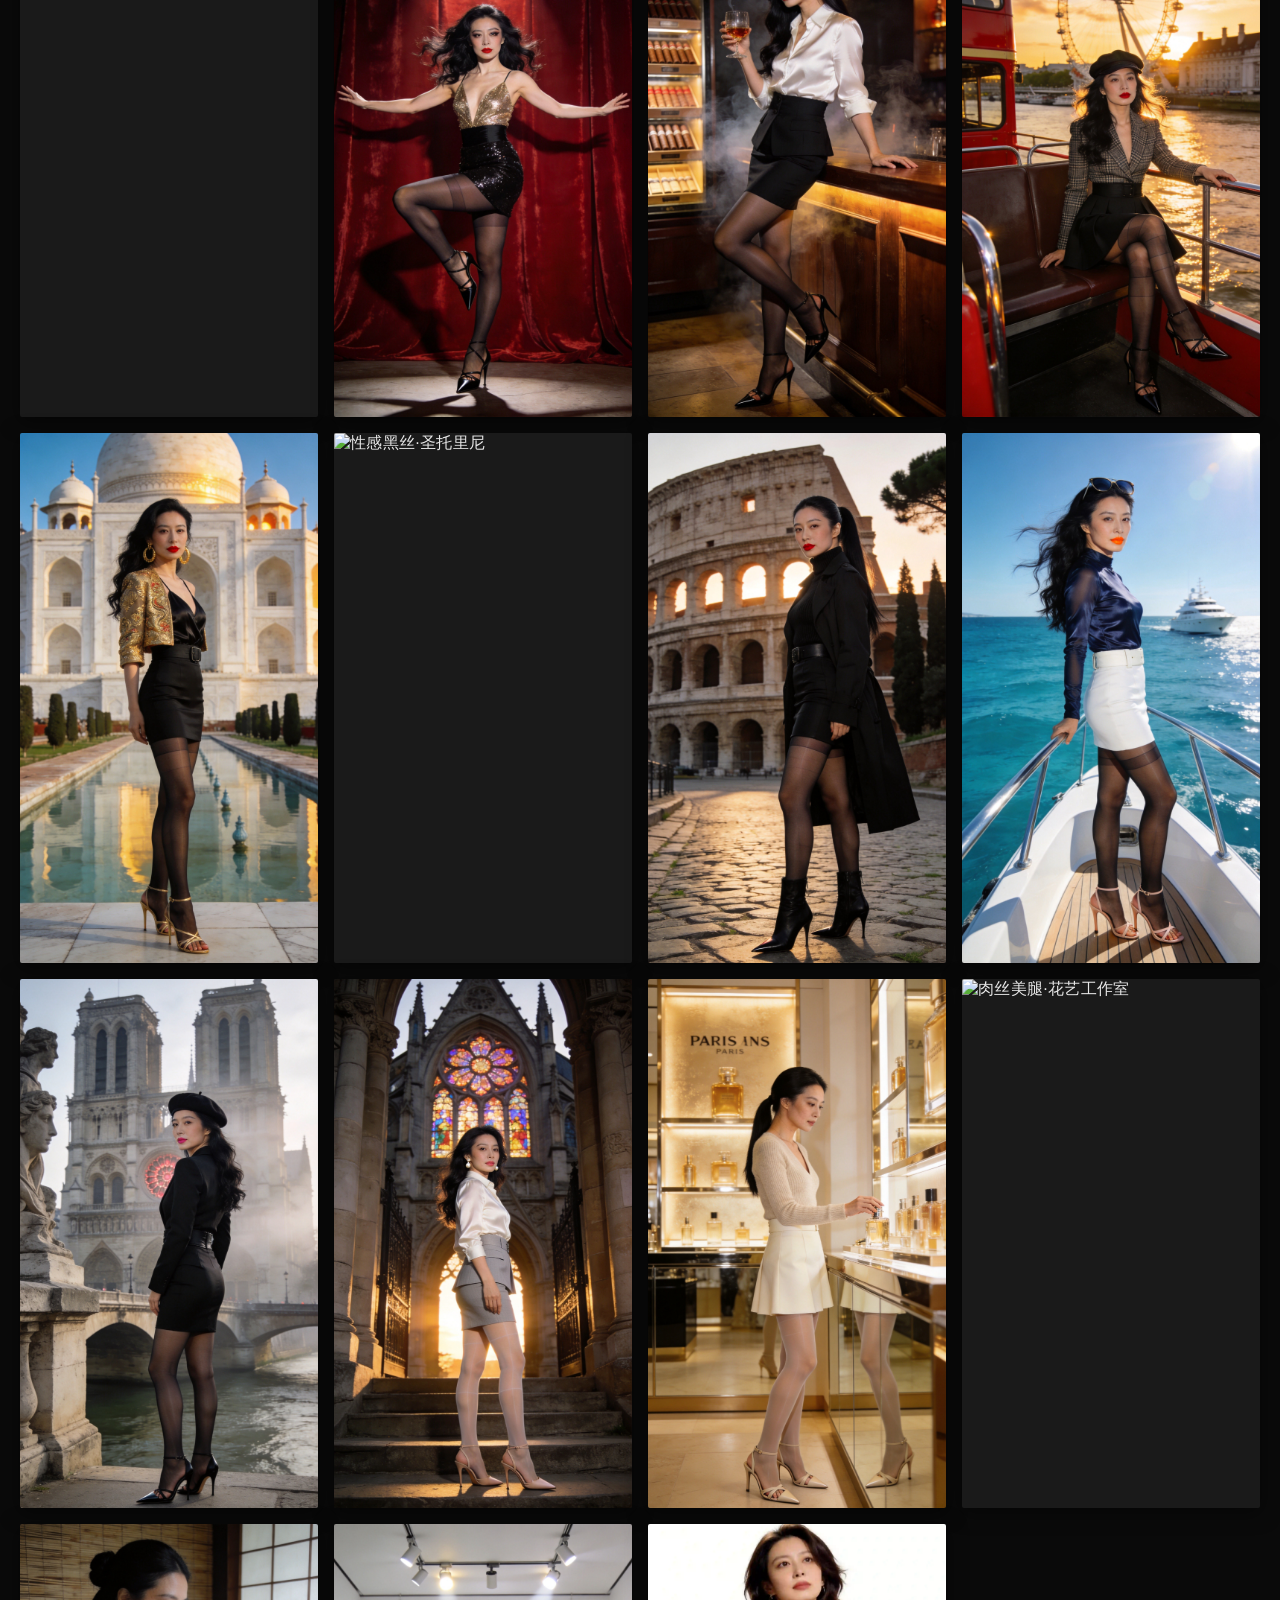
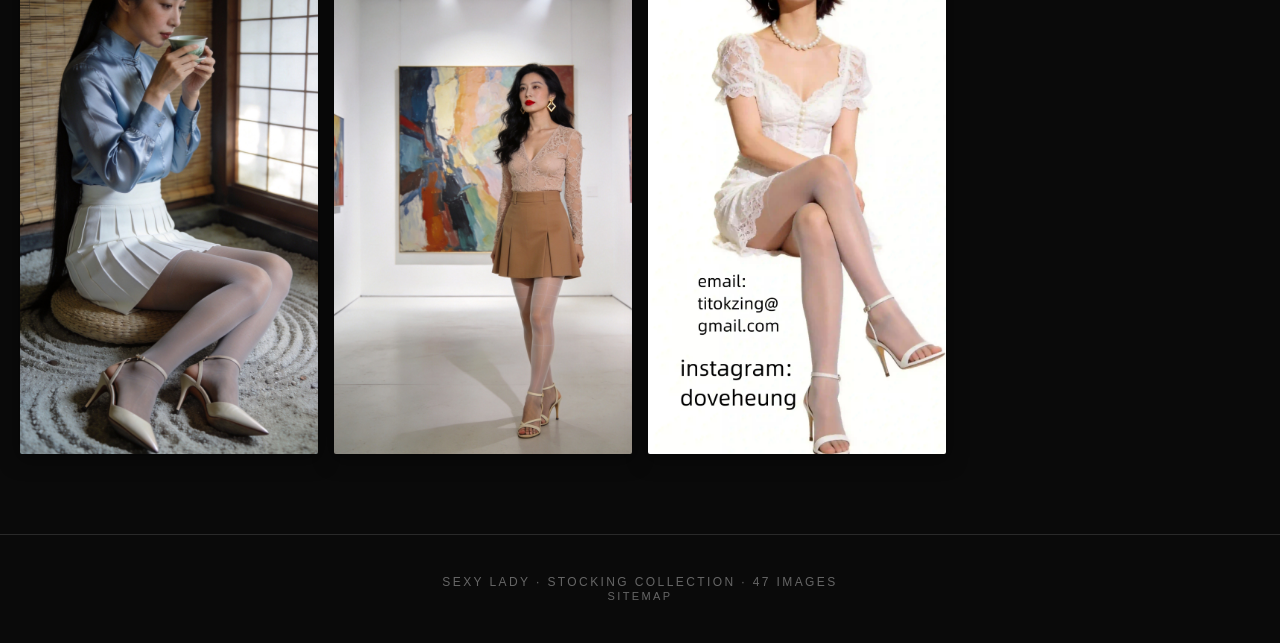
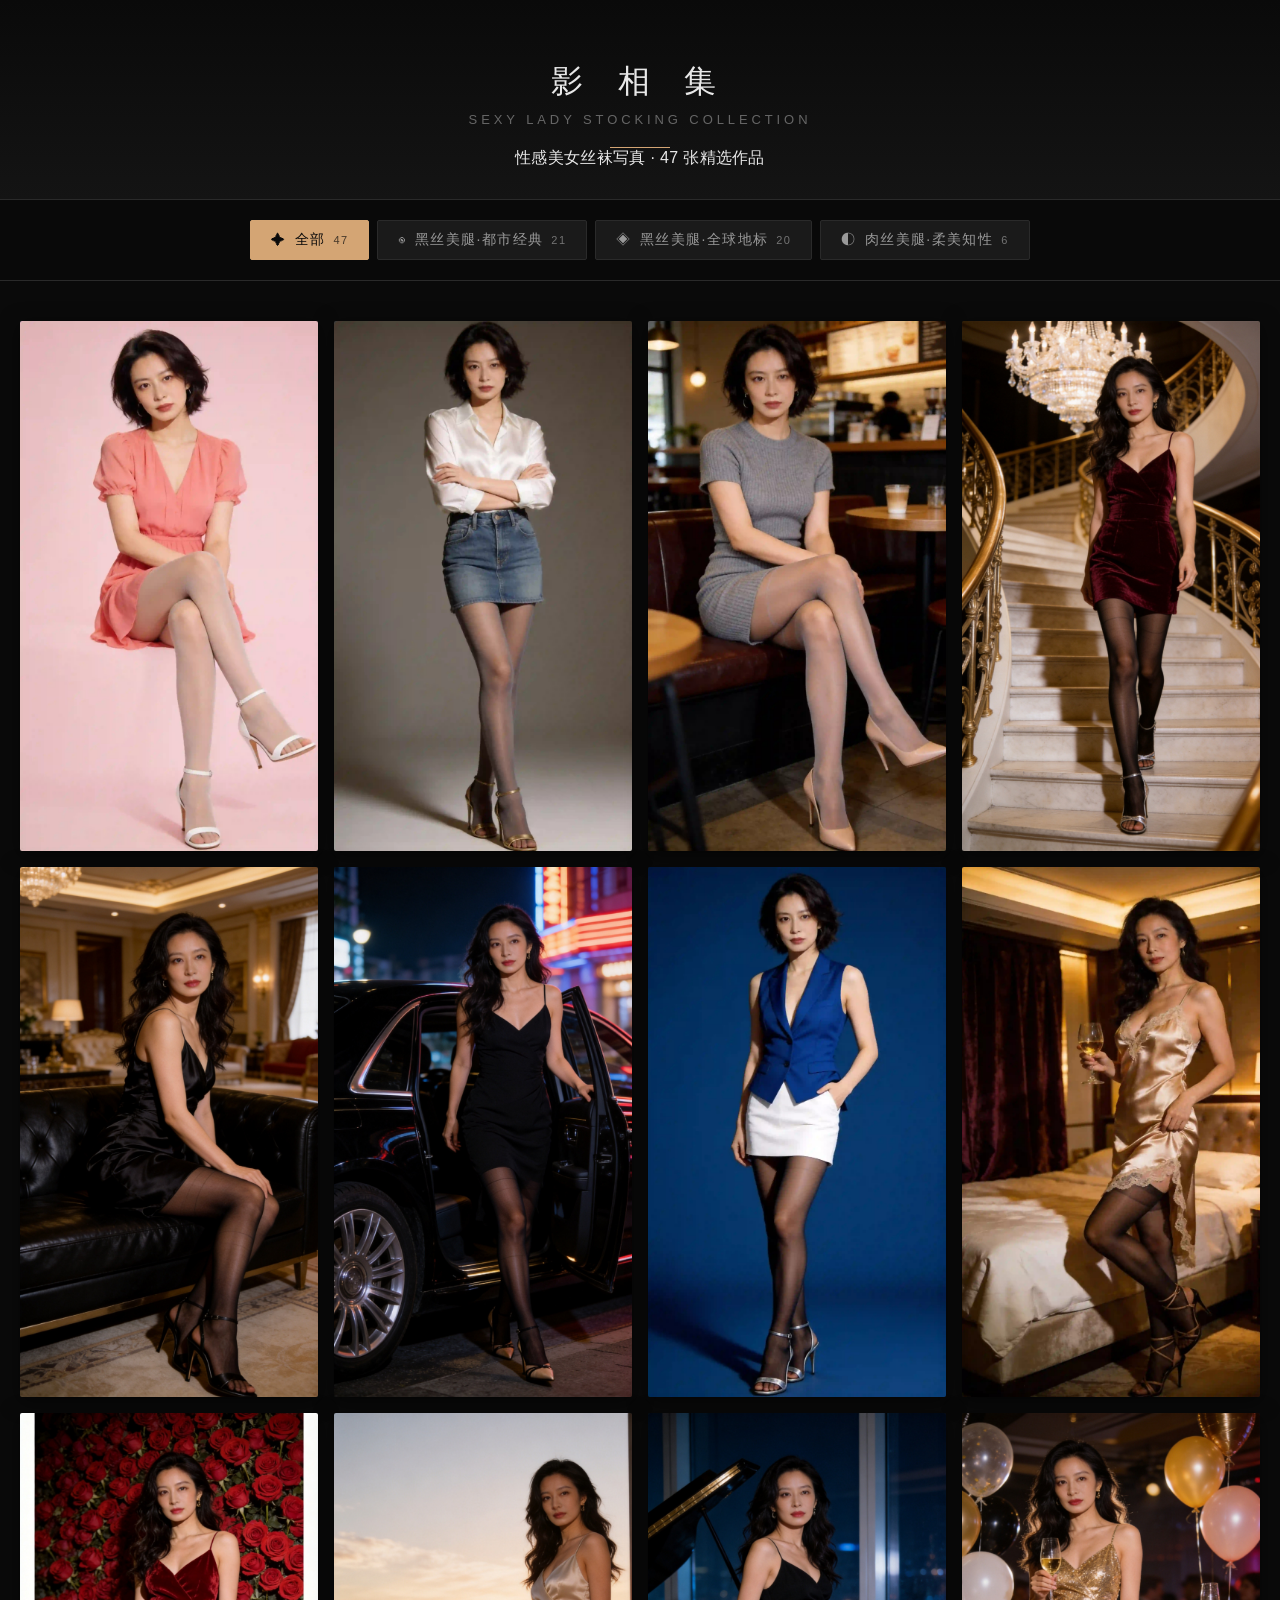
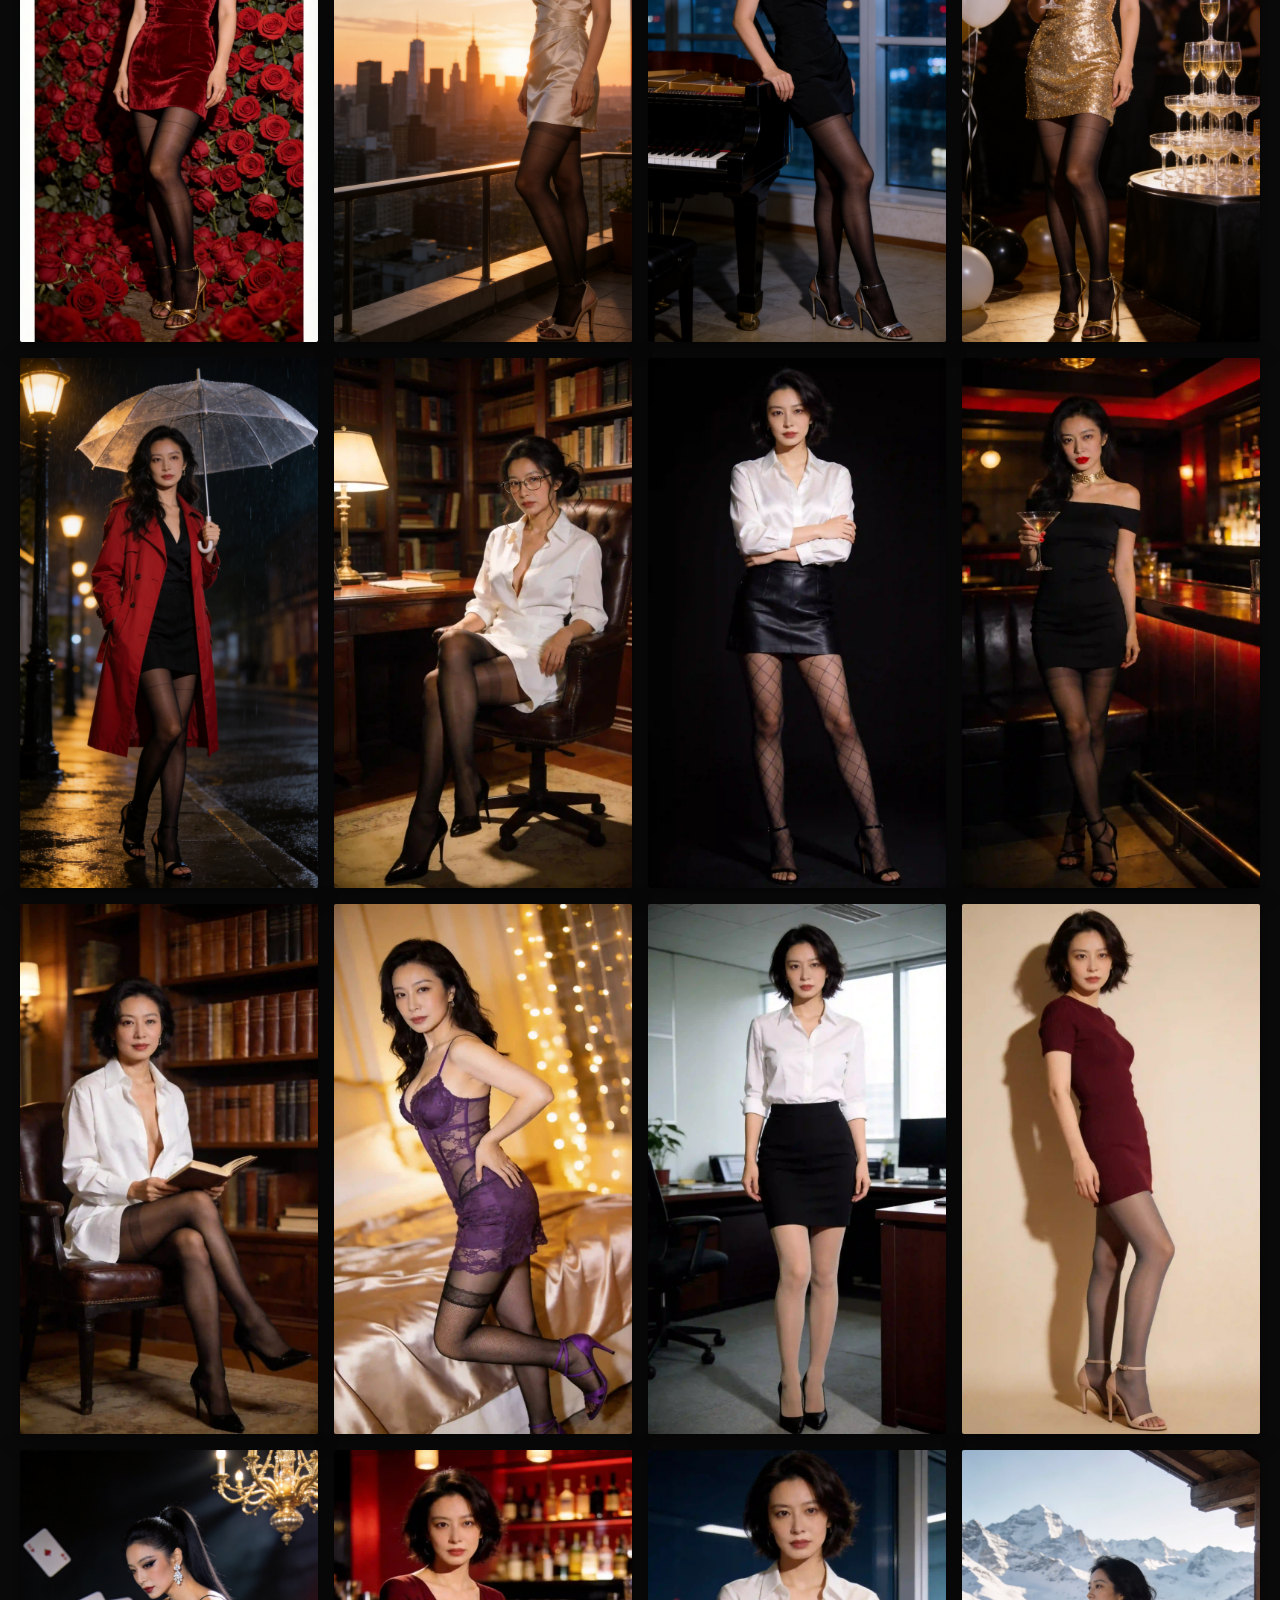
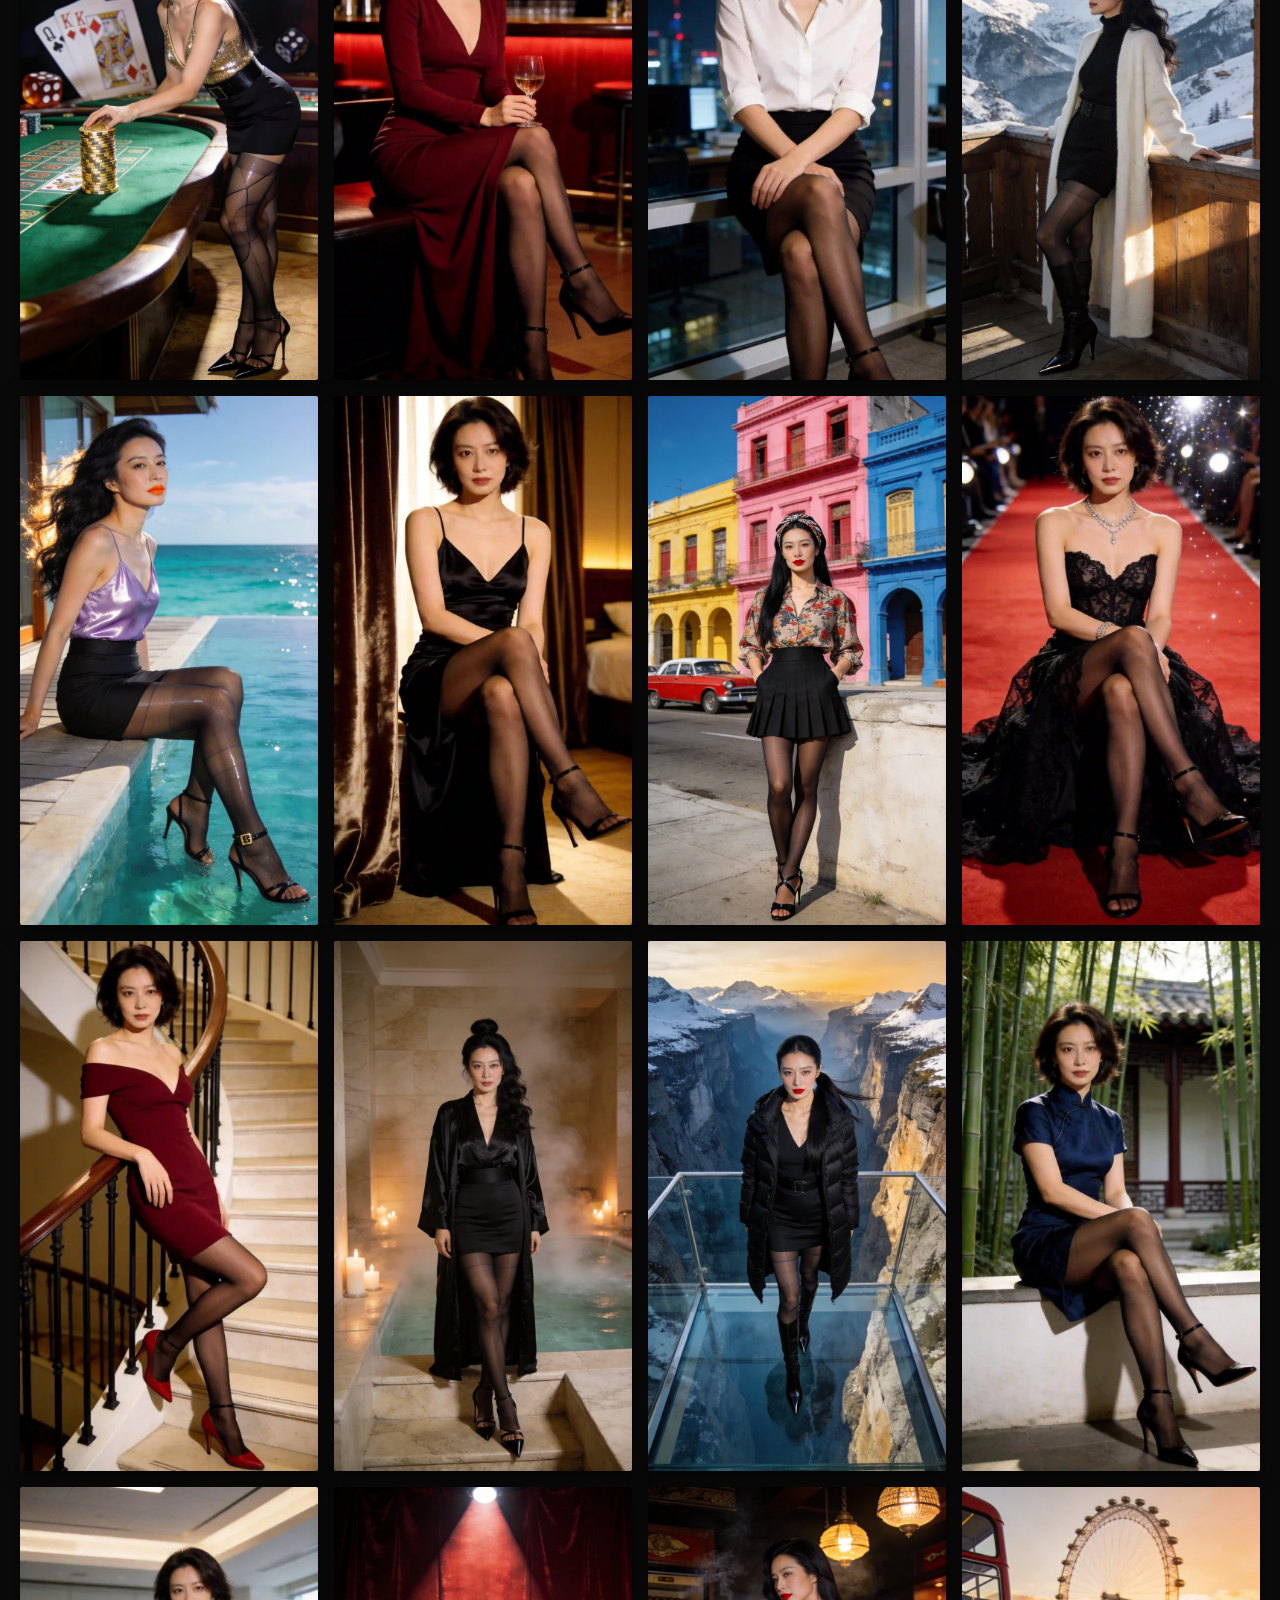
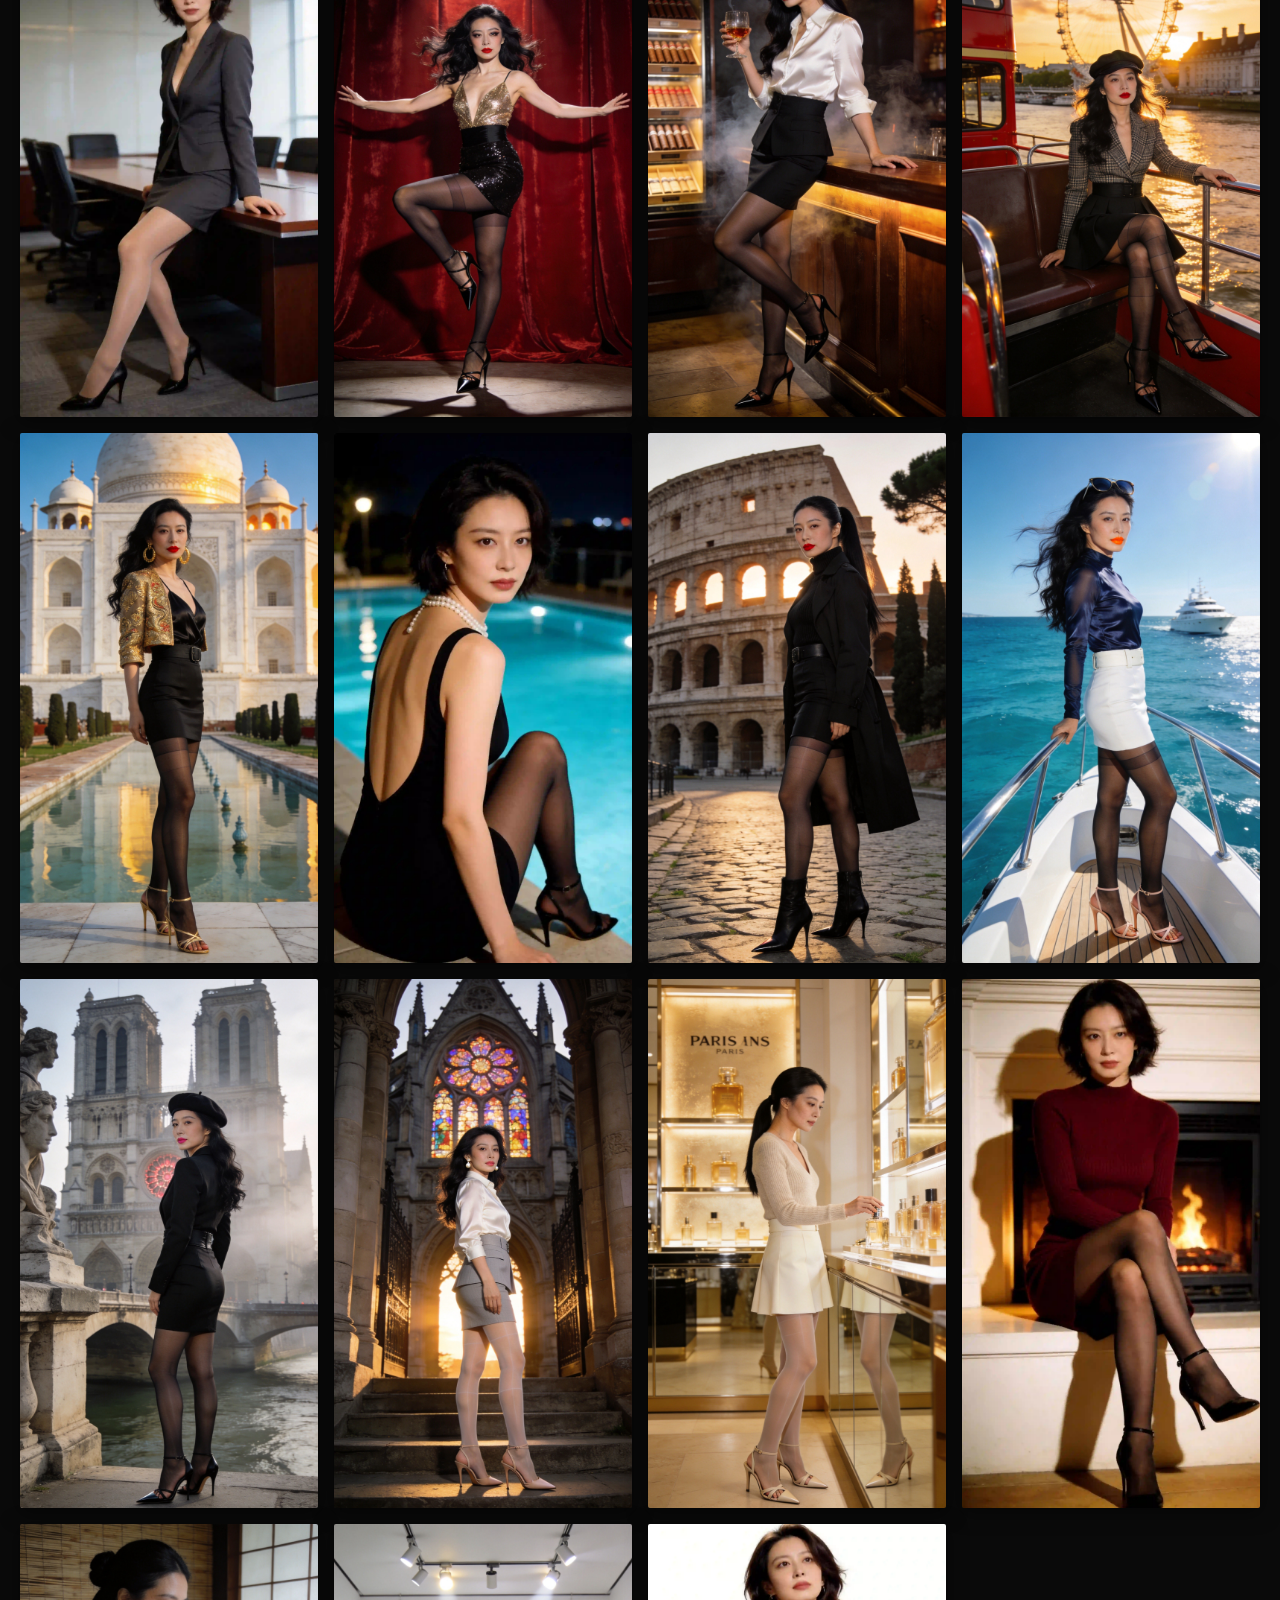
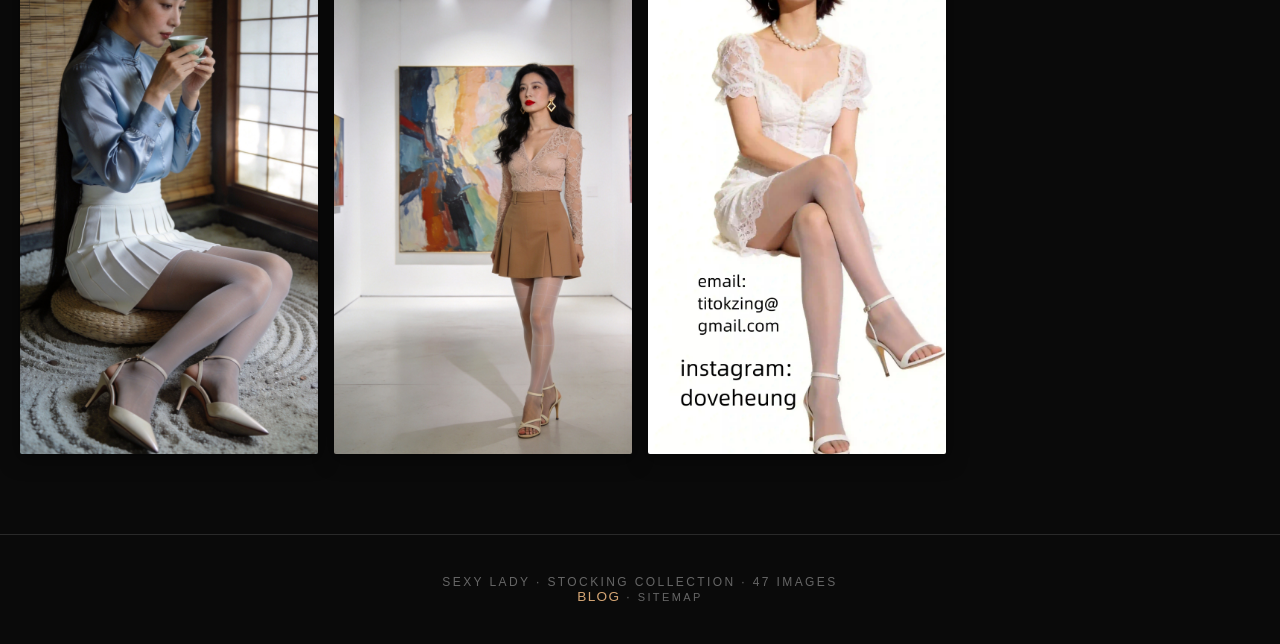
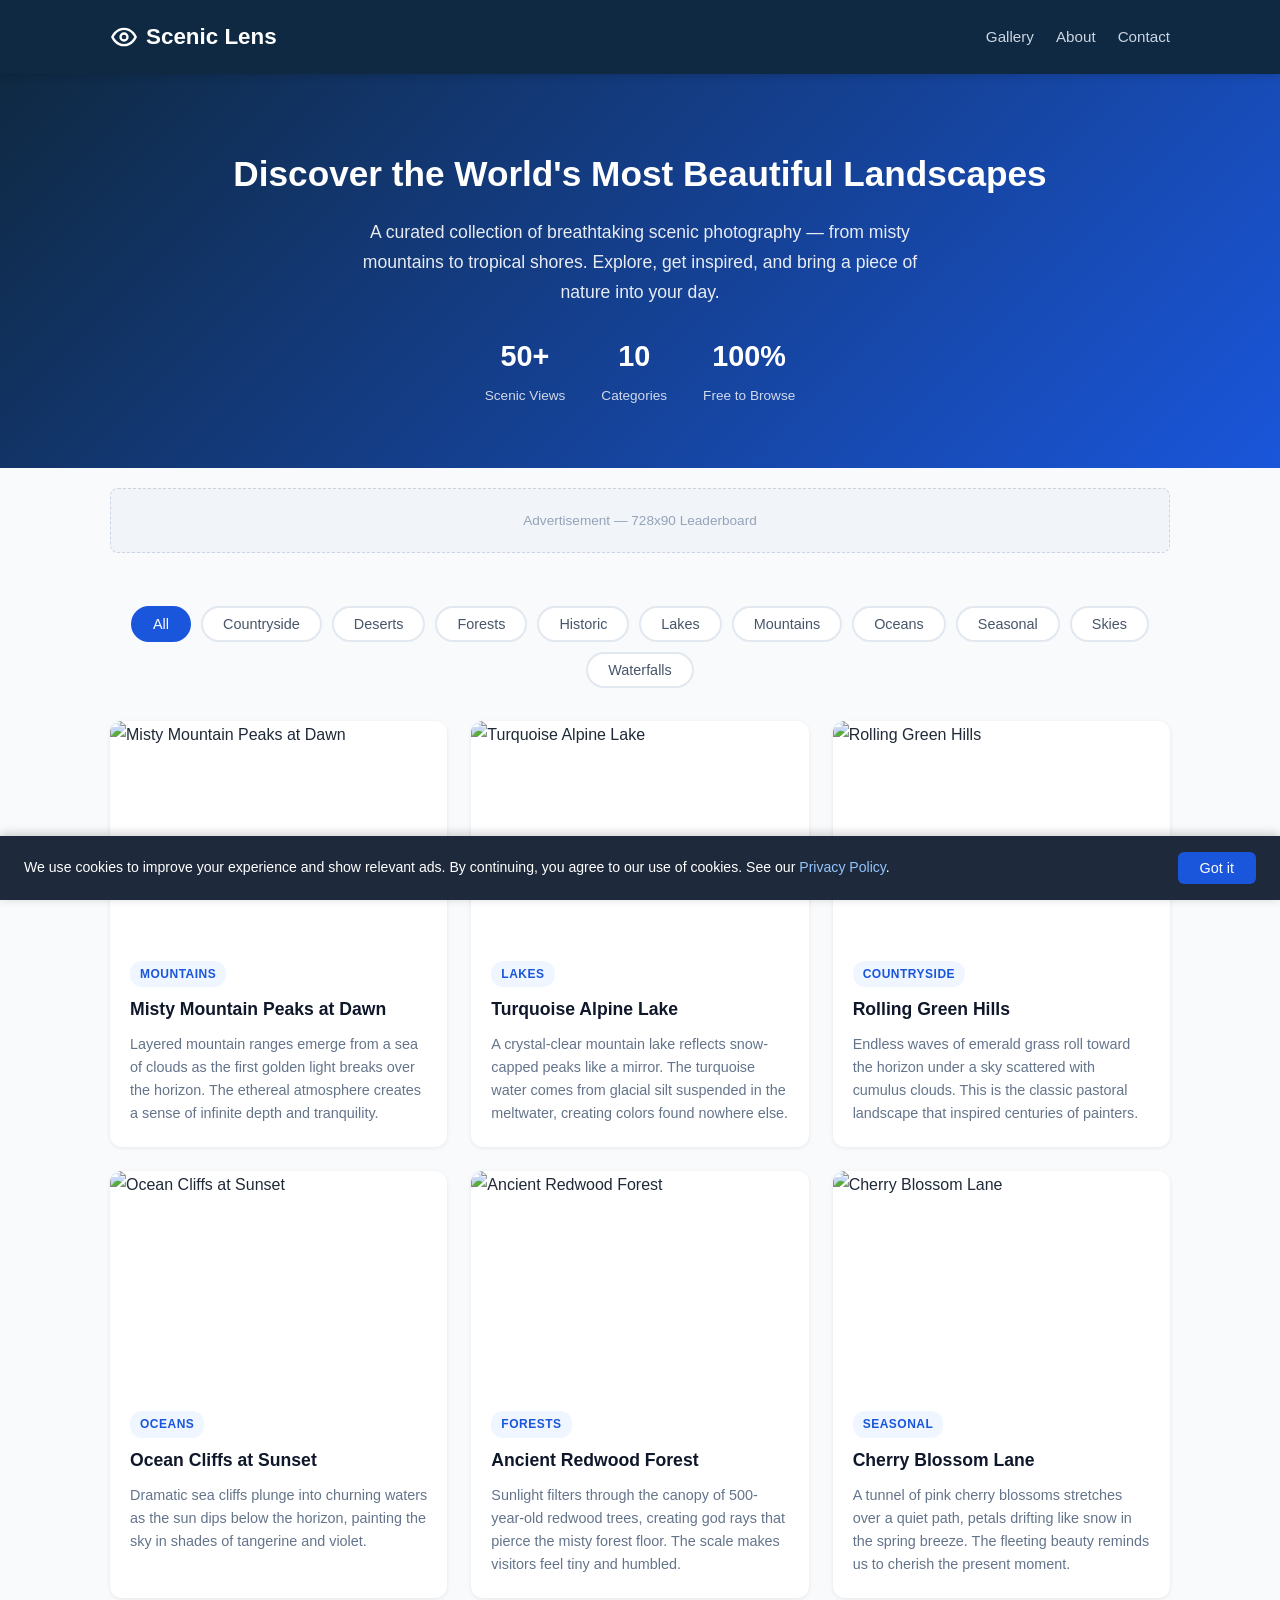
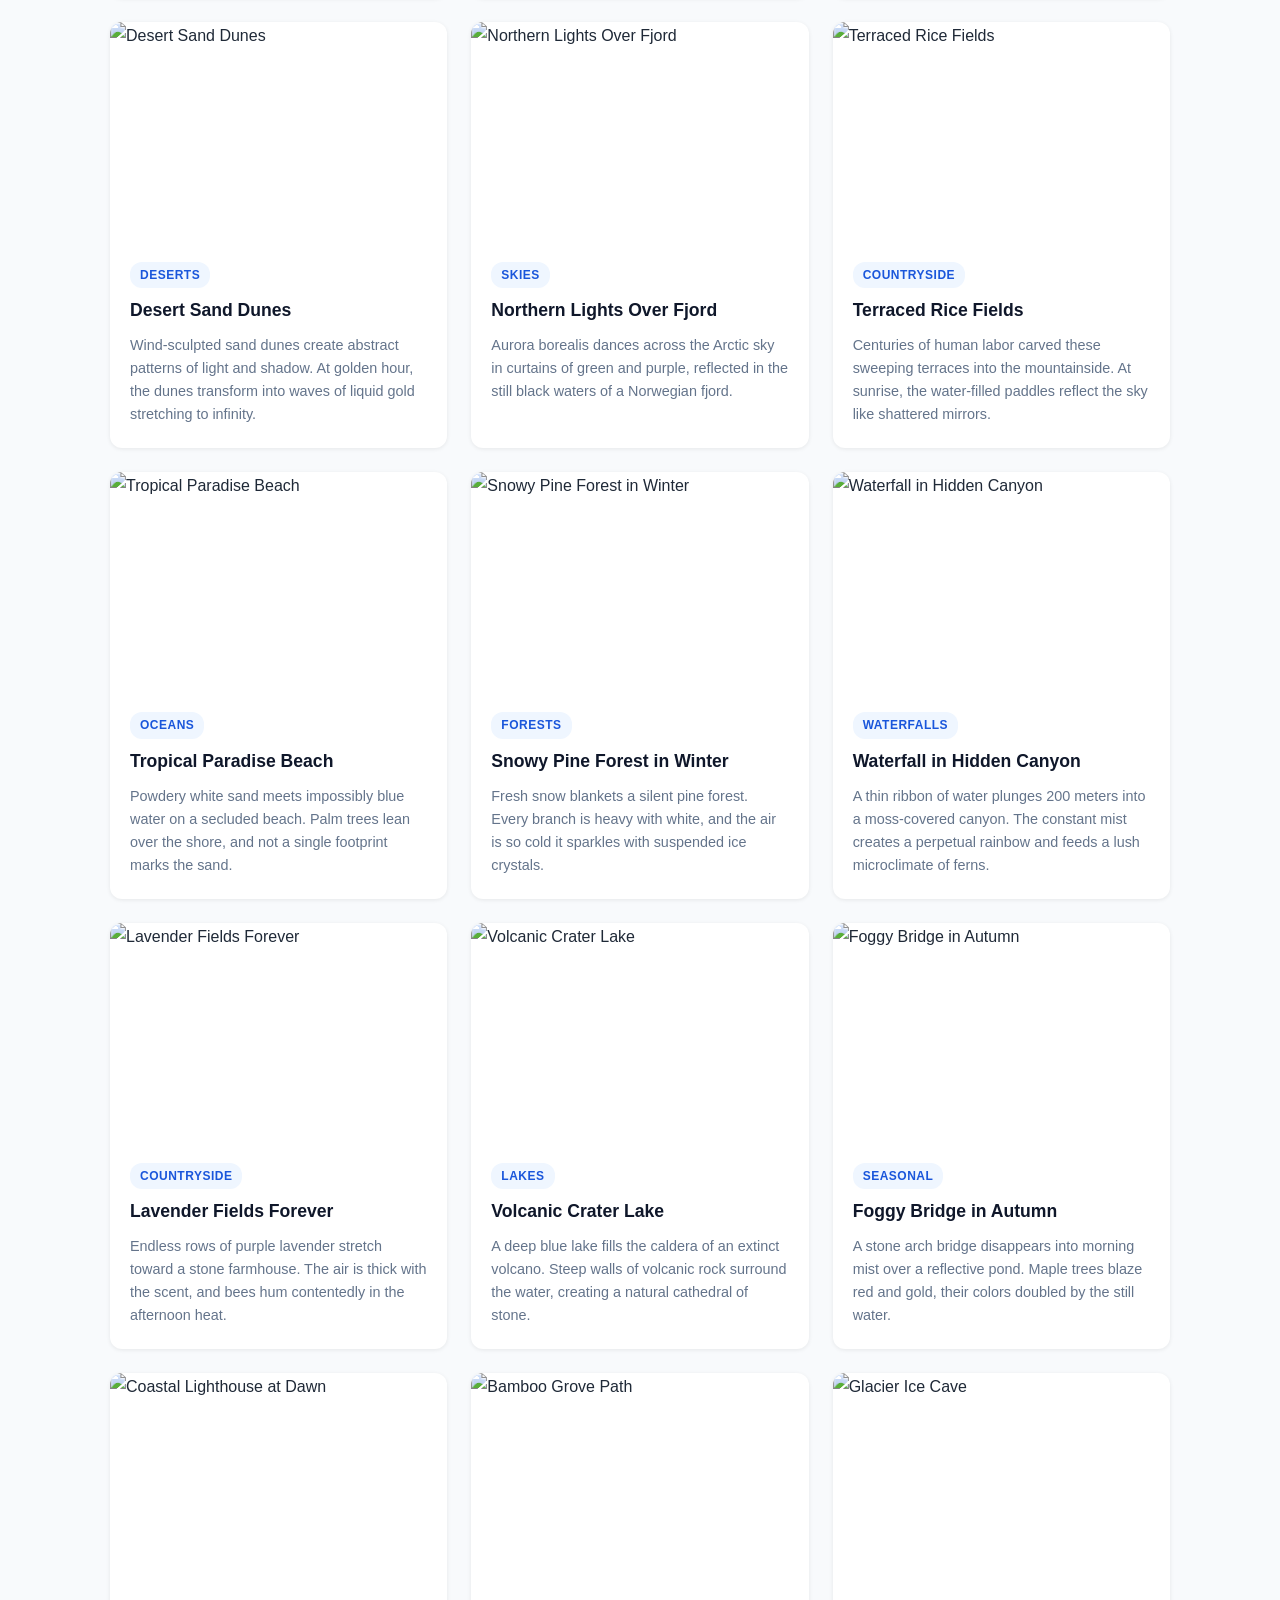
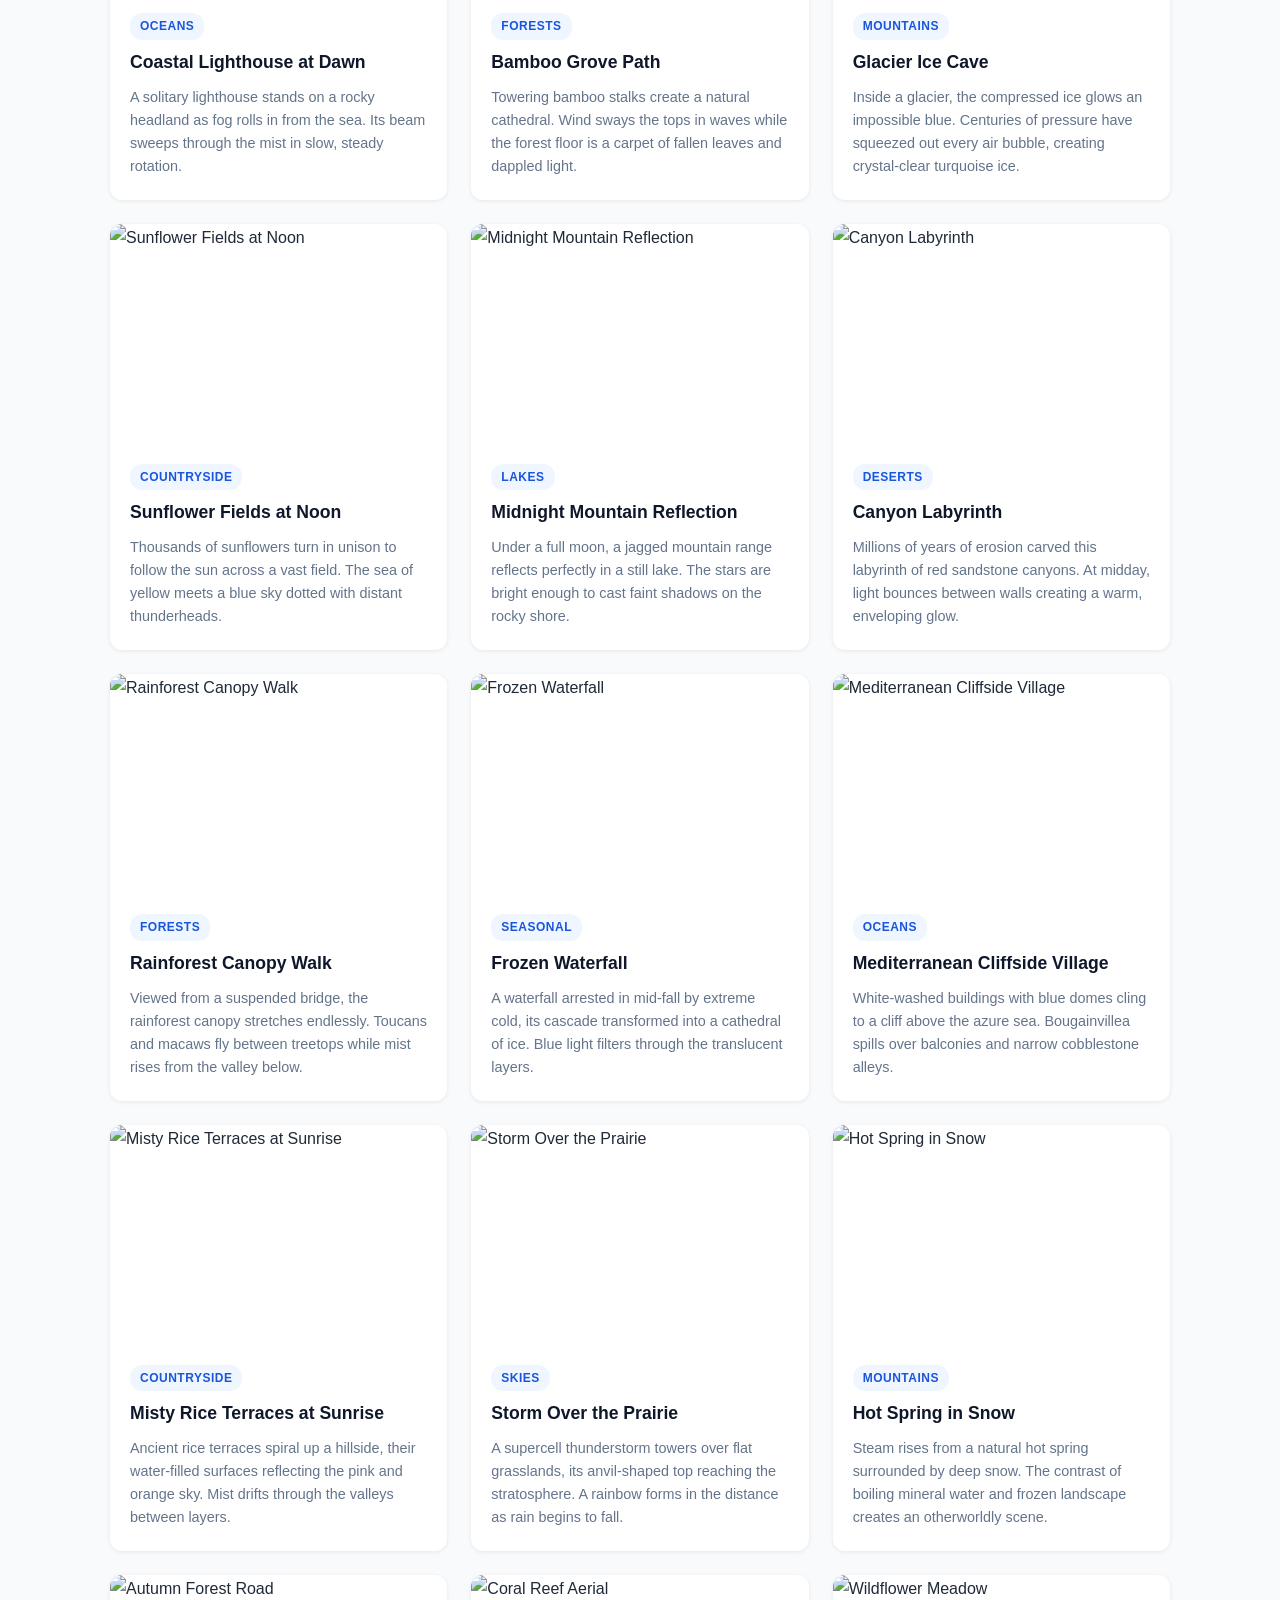
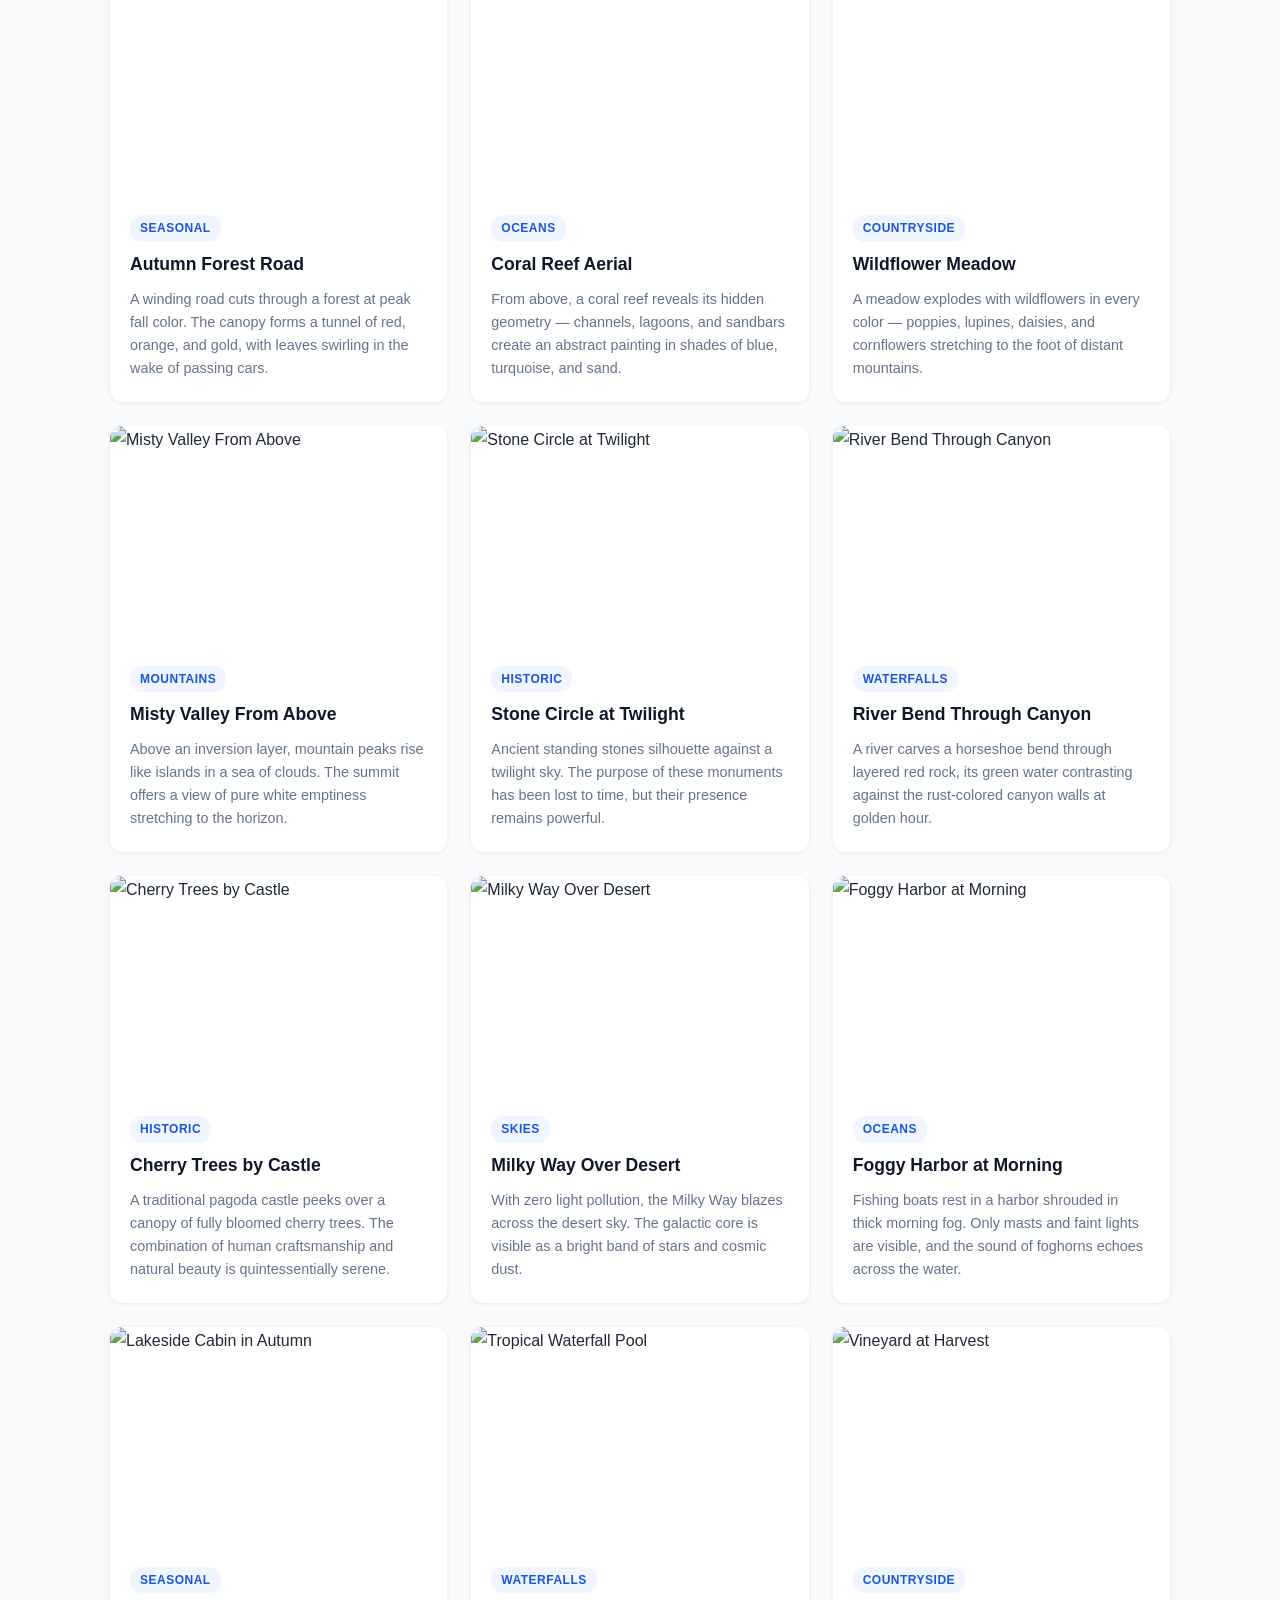
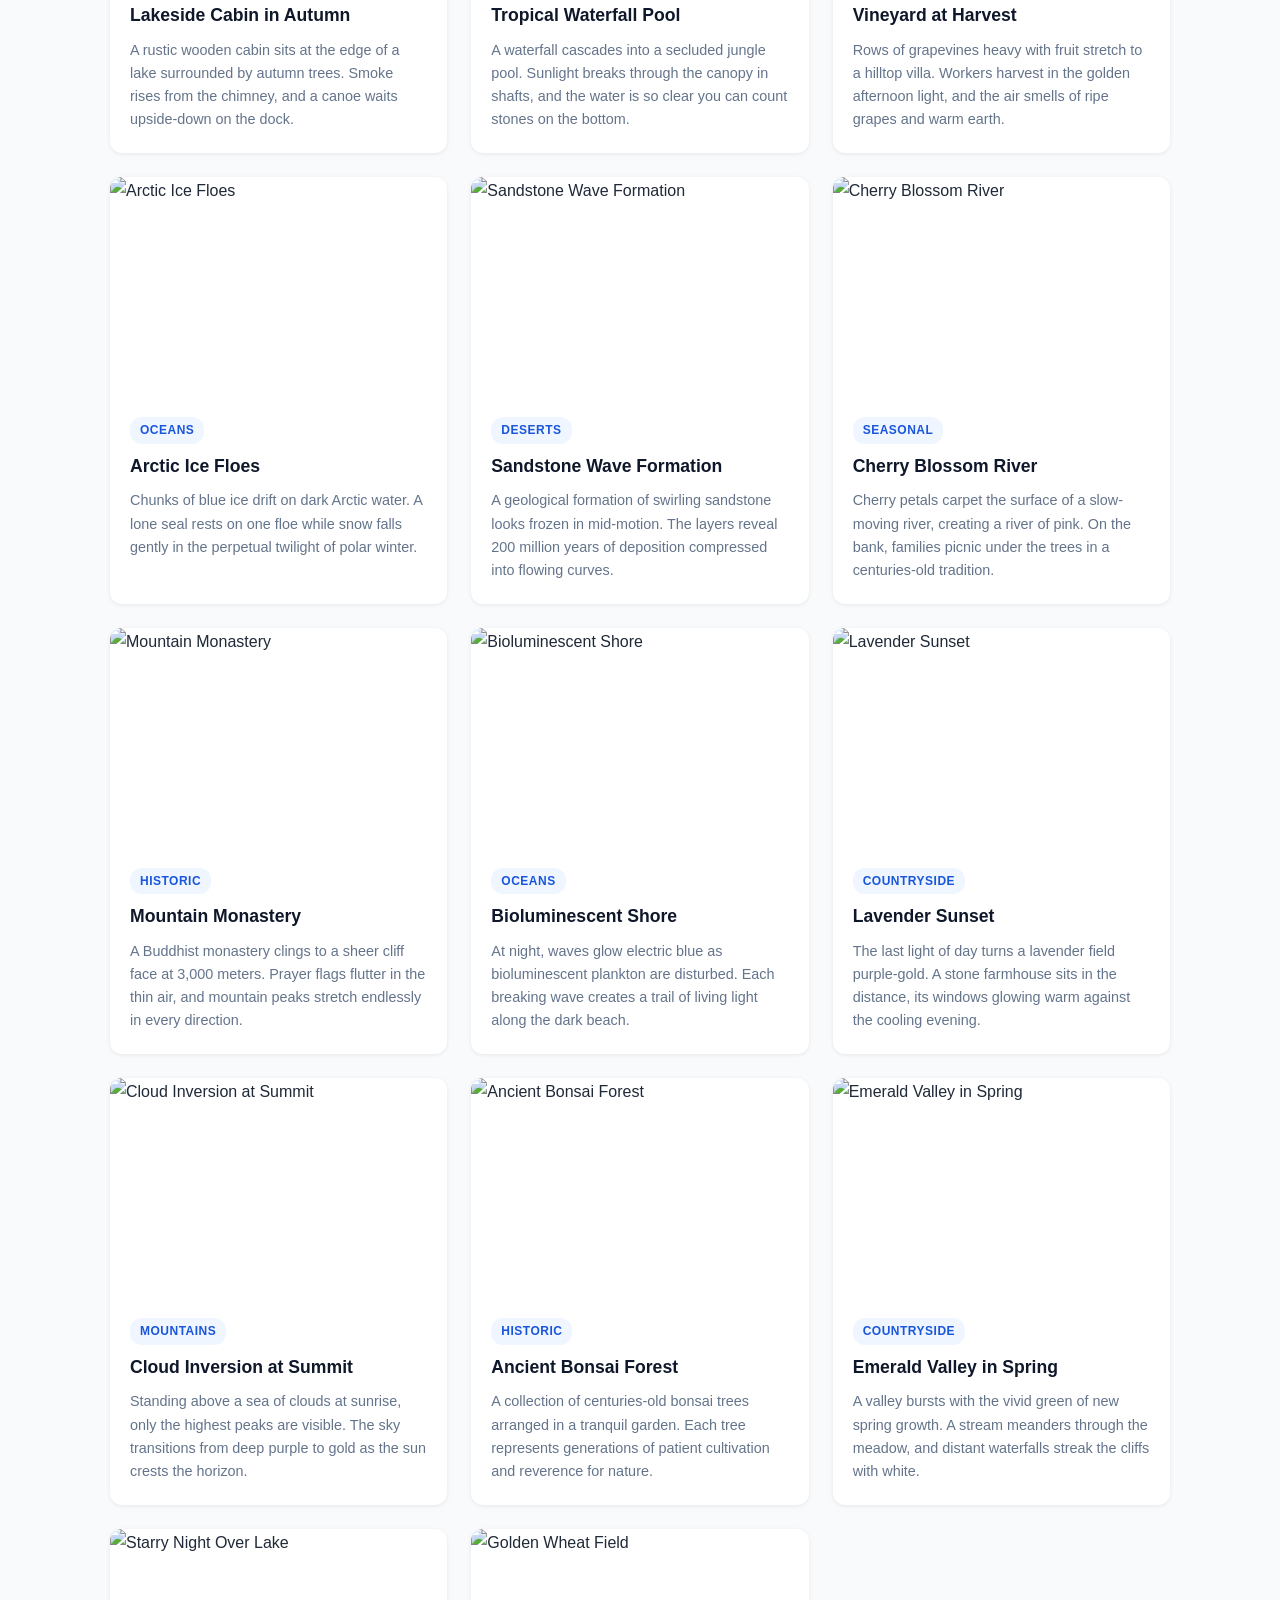
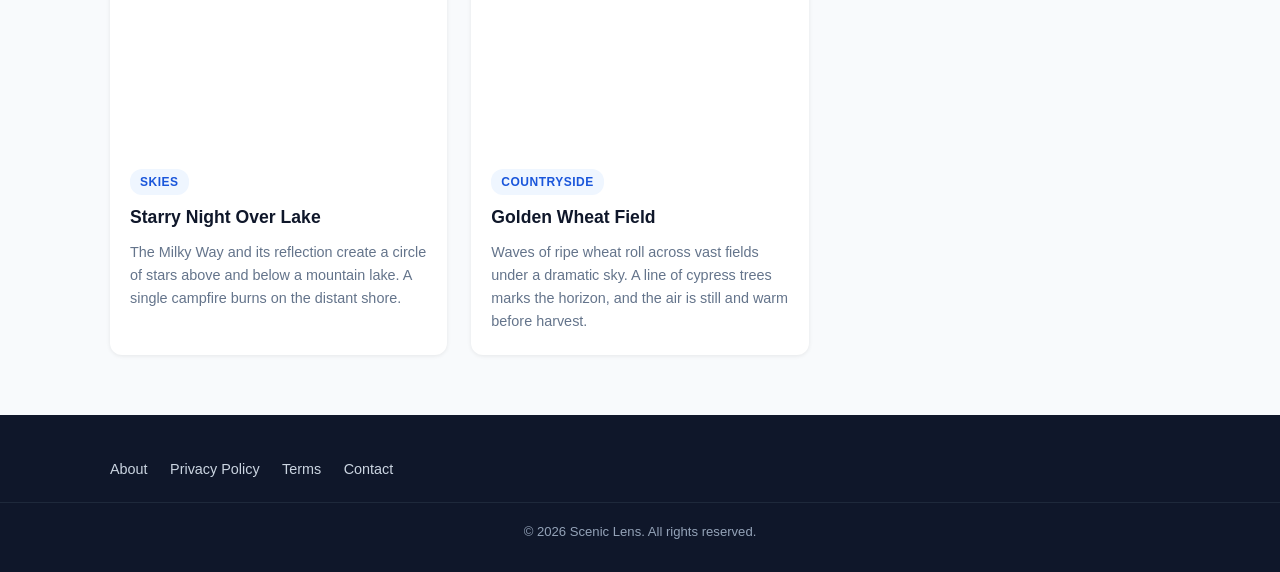
